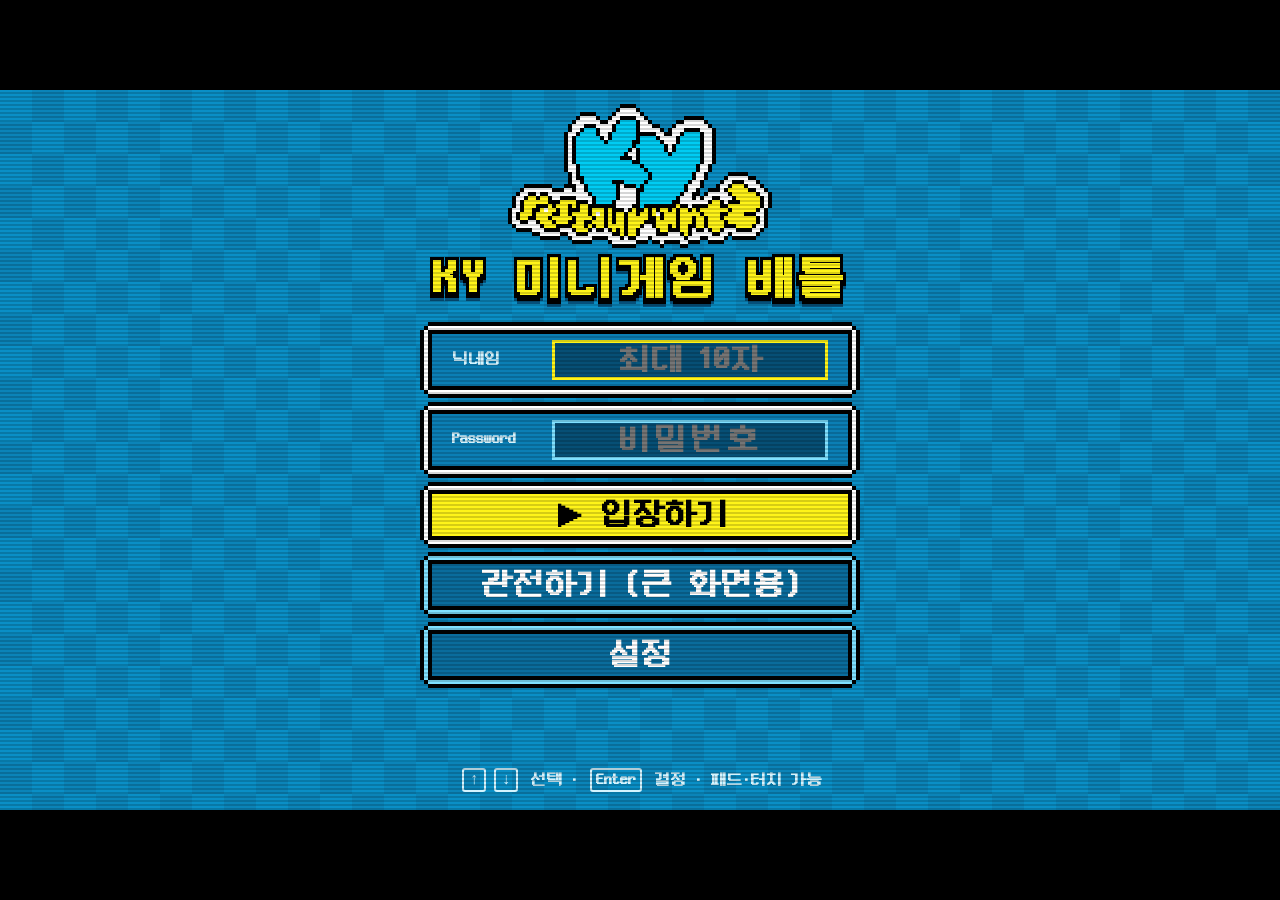
==== index.html @ 53fd16b8 "로비/주방게임 리소스 변경" ====
<!DOCTYPE html>
<html lang="ko">
<head>
<meta charset="utf-8">
<meta name="viewport" content="width=device-width, initial-scale=1, viewport-fit=cover, user-scalable=no">
<title>KY 미니게임 배틀</title>
<style>/* 픽셀 폰트 (내장): Neo둥근모 v1.601 (NeoDunggeunmo · 둥근모꼴을 잇는 폰트) — SIL Open Font License 1.1 · 원본 · 라이선스 core/fonts/
   한글 16x16 · 영문 8x16 도트 → 16 · 32 · 48px 처럼 16의 배수로만 써야 도트가 1:1 */
@font-face{font-family:"NeoDunggeunmo";src:url([data-uri]) format("woff2");font-display:block}
</style>
<style>:root{
  color-scheme:dark;
  --cyan:#00ccf3; --yellow:#fff419; --white:#ffffff; --black:#000000; --navy:#0a8fc6; --dim:#d4f4ff;   /* 테마: KY 로고의 하늘색 + 노랑 (navy = 바탕 하늘색) */
  --pf:"NeoDunggeunmo",monospace; --kr:"NeoDunggeunmo",sans-serif;
  --f-panel:url([data-uri]); --f-item:url([data-uri]); --f-on:url([data-uri]); --f-warn:url([data-uri]); --f-dark:url([data-uri]);
}
html,body{margin:0;height:100%;background:#000;overflow:hidden;color:var(--white)}
body{font:700 32px/1.2 var(--kr);user-select:none;-webkit-user-select:none;-webkit-tap-highlight-color:transparent;touch-action:none}
#stage{position:absolute;left:50%;top:50%;width:1280px;height:720px;transform-origin:50% 50%;overflow:hidden;background:var(--navy)}
#stage.nofilter::after{display:none}
#stage::after{content:"";position:absolute;inset:0;pointer-events:none;background:repeating-linear-gradient(0deg,rgba(0,0,0,.16) 0 2px,transparent 2px 4px);z-index:50}
.bgck{position:absolute;inset:0;background:conic-gradient(#0b84b8 25%,transparent 0 50%,#0b84b8 0 75%,transparent 0) 0 0/64px 64px}
.fr,.fr-item,.fr-on,.fr-warn,.fr-dark{border:16px solid transparent;border-image-slice:4 fill;border-image-width:16px;border-image-repeat:stretch;image-rendering:pixelated;box-sizing:border-box;background:none}
.fr{border-image-source:var(--f-panel)}.fr-item{border-image-source:var(--f-item)}.fr-on{border-image-source:var(--f-on)}.fr-warn{border-image-source:var(--f-warn)}.fr-dark{border-image-source:var(--f-dark)}
/* 글자 테두리 = 글자 도트 1칸 (Neo둥근모는 16px 의 배수로만 쓰므로 1/16em = 정확히 1도트) */
.ol{--o:calc(1em/16);text-shadow:var(--o) 0 #000,calc(var(--o)*-1) 0 #000,0 var(--o) #000,0 calc(var(--o)*-1) #000,var(--o) var(--o) #000,calc(var(--o)*-1) var(--o) #000,var(--o) calc(var(--o)*-1) #000,calc(var(--o)*-1) calc(var(--o)*-1) #000}
.ol2{--o:calc(1em/16);text-shadow:var(--o) 0 #000,calc(var(--o)*-1) 0 #000,0 var(--o) #000,0 calc(var(--o)*-1) #000}
@keyframes blink{50%{opacity:0}}
.scr{position:absolute;inset:0;display:none}.scr.on{display:block}
.center{position:absolute;left:50%;transform:translateX(-50%)}
#logo{position:absolute;left:50%;top:26px;width:330px;height:180px;margin-left:-165px;image-rendering:pixelated}
h1.title{position:absolute;top:168px;left:0;right:0;text-align:center;margin:0;font-size:32px;color:var(--yellow)}
h1.title small{display:block;font:16px var(--pf);color:var(--dim);margin-top:10px}
/* 메인 타이틀: Neo둥근모 3배(48px) · 테두리 = 글자 도트 1칸(3px) 검정 + 아래 진한 그림자 → 글씨와 틀이 뭉치지 않게 */
#scr-main h1.title{top:164px;font-size:48px;line-height:1;letter-spacing:3px;
  text-shadow:3px 0 #000,-3px 0 #000,0 3px #000,0 -3px #000,3px 3px #000,-3px 3px #000,3px -3px #000,-3px -3px #000,0 6px #000,3px 6px #000,-3px 6px #000,0 9px #06507a,3px 9px #06507a,-3px 9px #06507a}
/* 2 VS 2: Press Start 2P 설계 크기(8px)의 정수배 16px · 테두리 2px(=글자 도트 1칸) → 도트가 깨지지 않음 */
#scr-main h1.title small{font:16px/1 var(--pf);letter-spacing:0;color:#fff;margin-top:14px;
  text-shadow:2px 0 #000,-2px 0 #000,0 2px #000,0 -2px #000,2px 2px #000,-2px 2px #000,2px -2px #000,-2px -2px #000}
.menu{position:absolute;top:258px;left:50%;width:440px;margin-left:-220px;display:flex;flex-direction:column;gap:8px}
body.touch .hint{display:none}
.btn[hidden],.slot[hidden]{display:none!important}
.btn{display:block;width:100%;font:700 32px var(--kr);color:#fff;padding:2px 14px;cursor:pointer;text-align:center}
.btn.sel{border-image-source:var(--f-on);color:#000}
.btn.sel::before{content:"▶ "}
.row{display:flex;gap:10px}.row>.btn{flex:1}
.field{display:flex;align-items:center;gap:12px;padding:6px 16px}
.field label{font-size:32px;color:var(--dim);white-space:nowrap}
.field input{flex:1;min-width:0;font:700 32px var(--kr);color:#fff;background:#064f75;border:3px solid #7fe0ff;padding:6px 10px;outline:none;text-align:center}
.field input:focus{border-color:var(--yellow)}
.field input.code{font:32px var(--pf);letter-spacing:12px;text-transform:uppercase}
.hint{position:absolute;bottom:18px;left:0;right:0;text-align:center;font-size:16px;color:var(--dim)}
.kk{display:inline-flex;align-items:center;justify-content:center;min-width:1.5em;height:1.5em;padding:0 .25em;border:2px solid currentColor;border-radius:3px;font-size:16px;line-height:1;margin:0 4px;vertical-align:middle;box-sizing:border-box}
#toast{position:absolute;left:50%;top:36px;transform:translateX(-50%);z-index:60;padding:10px 24px;font-size:32px;display:none}
#scr-game.on~#netst,body.ingame #netst{display:none}
#netst{position:absolute;right:18px;top:14px;font:16px var(--pf);color:var(--dim);z-index:5}
/* 로비 */
.code-big{position:absolute;top:28px;left:0;right:0;text-align:center}
.code-big b{display:block;font:64px var(--pf);color:var(--yellow);letter-spacing:14px;margin-top:10px}
.code-big span{font-size:32px;color:var(--dim)}
.teams{position:absolute;top:170px;left:70px;right:70px;display:flex;gap:40px}
.team{flex:1;padding:18px 22px}
.team h3{margin:0 0 12px;font-size:32px;text-align:center}
.team.t0 h3{color:var(--cyan)}.team.t1 h3{color:var(--yellow)}
.team .role{font-size:16px;color:var(--dim);text-align:center;margin:-6px 0 12px}
.slot{display:flex;align-items:center;gap:10px;height:64px;padding:0 14px;margin-bottom:10px;font-size:32px}
.slot .sw{width:14px;height:14px;border:3px solid #000}
.slot .nm{flex:1;overflow:hidden;text-overflow:ellipsis;white-space:nowrap}
.slot .st{font-size:16px}.slot .st.ok{color:#58d838}.slot .st.wait{color:var(--dim)}
.slot.me{border-image-source:var(--f-on);color:#000}.slot.me .st.wait{color:#5a4a00}
.slot.empty{color:var(--dim);font-size:32px}
.lob-btns{position:absolute;bottom:64px;left:50%;width:900px;margin-left:-450px}
.specs{position:absolute;top:140px;left:0;right:0;text-align:center;font-size:16px;color:var(--dim)}
/* 게임: 게임 화면 960x540 (도트 480x270의 2배 → 4K 6배) + 개인 점수표 */
#gHead{position:absolute;left:12px;right:12px;top:30px;height:44px;display:flex;align-items:center;justify-content:space-between}
#gTitle{font-size:32px;color:var(--yellow)}#gRoom{font:16px var(--pf);color:var(--dim)}
/* 관전 시점 바꾸기 (관전자만) */
#gSpec{position:absolute;left:50%;transform:translateX(-50%);display:flex;align-items:center;gap:10px;font-size:32px;z-index:8}
#gSpec[hidden]{display:none}
#gSpec .sd{display:flex;align-items:center;justify-content:center;width:44px;height:40px;background:#fff;color:#000;border:3px solid #000;cursor:pointer;font-size:32px;box-sizing:border-box}
#gSpec .sd:active{background:var(--yellow)}
#gSpecN{min-width:240px;text-align:center;white-space:nowrap}
#gc{position:absolute;left:12px;top:90px;width:960px;height:540px;image-rendering:pixelated;background:#000;outline:4px solid #000}
#board{position:absolute;left:984px;top:82px;width:284px;height:556px;padding:10px 12px}
#bdTime{font:32px var(--pf);color:#fff;text-align:center;padding:4px 0 10px}
.bd-sc{display:flex;gap:8px}
.bd-t{flex:1 1 0;min-width:0;text-align:center;background:#064f75;border:3px solid #000;padding:6px 4px;font-size:16px}
.bd-t span{display:block;overflow:hidden;text-overflow:ellipsis;white-space:nowrap}
.bd-t b{display:block;font:32px var(--pf);margin-top:6px;overflow:hidden;white-space:nowrap}
.bd-cap{font-size:16px;color:var(--dim);text-align:center;margin:14px 0 8px;border-top:2px solid #7fe0ff;padding-top:8px}
#bdRows{position:relative;height:248px}
.bd-row{position:absolute;left:0;right:0;top:0;height:56px;display:flex;align-items:center;gap:8px;padding:0 10px;background:#085a84;border:3px solid #000;transition:transform .35s cubic-bezier(.2,.8,.3,1.2);box-sizing:border-box}
.bd-row .rk{font:16px var(--pf);width:22px;color:var(--dim)}.bd-row.top .rk{color:var(--yellow)}
.bd-row .sw{width:10px;height:10px;border:2px solid #000}
.bd-row .nm{flex:1;min-width:0;font-size:32px;overflow:hidden;text-overflow:ellipsis;white-space:nowrap}
.bd-row .tg{font-size:16px;color:var(--dim);position:absolute;left:58px;bottom:3px}
.bd-row .pt{font:16px var(--pf);color:#fff;flex:0 1 auto;min-width:0;max-width:96px;overflow:hidden;white-space:nowrap;text-align:right}
.bd-row.me{background:var(--yellow);color:#000}.bd-row.me .pt,.bd-row.me .rk,.bd-row.me .tg{color:#000}
.bd-row.bump .pt{animation:bump .25s}
@keyframes bump{40%{transform:scale(1.35);color:var(--yellow)}}
#gHint{position:absolute;left:12px;width:960px;top:646px;text-align:center;font-size:32px;color:#fff}
#pad{position:absolute;left:28px;bottom:100px;width:240px;height:240px;display:none;z-index:6;opacity:.55}
#pad div{position:absolute;width:80px;height:80px;background:#fff;border:4px solid #000;border-radius:14px;display:flex;align-items:center;justify-content:center;color:#000;font-size:32px}
#pad .u{left:80px;top:0}#pad .d{left:80px;top:160px}#pad .l{left:0;top:80px}#pad .r{left:160px;top:80px}
#pad div.on,#abtn.on{background:var(--yellow)}
#abtn{position:absolute;right:300px;bottom:110px;width:150px;height:150px;border-radius:50%;background:#fff;border:5px solid #000;display:none;align-items:center;justify-content:center;font:48px var(--pf);color:#000;opacity:.7;z-index:6}
body.touch.needDir #scr-game.on #pad{display:block}
body.touch.needA #scr-game.on #abtn{display:flex}
/* 결과·랭킹 */
.panel{position:absolute;left:50%;top:50%;transform:translate(-50%,-50%);min-width:720px;padding:22px 34px;text-align:center}
.panel h2{margin:0 0 14px;font-size:32px;color:var(--yellow)}
.res{display:flex;gap:24px;justify-content:center;margin:10px 0 16px}
.res .tb{width:300px;padding:12px}
.res .tb .sc{font:32px var(--pf);margin:12px 0}
.res .tb.t0 .sc{color:var(--cyan)}.res .tb.t1 .sc{color:var(--yellow)}
.res .tb .nm{font-size:32px;color:var(--dim)}
.res .tb .rd{font-size:16px;color:var(--dim);margin-top:6px}
#resPs{display:flex;gap:10px;justify-content:center;flex-wrap:wrap;margin:0 0 14px;font-size:32px}
#resPs span{padding:4px 10px;background:#085a84;border:2px solid #000}#resPs span.mvp{background:var(--yellow);color:#000}
#resPs i{display:inline-block;width:10px;height:10px;border:2px solid #000;margin-right:6px}
.res .tb.win{border-image-source:var(--f-on);color:#000}.res .tb.win .sc,.res .tb.win div:first-child{color:#000!important;text-shadow:none}.res .tb.win .nm,.res .tb.win .rd{color:#3a3000}
table.rk{border-collapse:collapse;margin:0 auto;font-size:32px;min-width:620px}
table.rk th{font-size:16px;color:var(--dim);padding:4px 10px;border-bottom:2px solid #7fe0ff}
table.rk td{padding:4px 10px;text-align:center}table.rk td.n{text-align:left;max-width:360px;overflow:hidden;text-overflow:ellipsis;white-space:nowrap}
table.rk td.s{color:var(--yellow);font-family:var(--pf);font-size:16px}
table.rk tr.hi td{background:var(--yellow);color:#000}
.small{font-size:16px;color:var(--dim)}
#rot{display:none;position:fixed;inset:0;z-index:99;background:#0a8fc6;color:#fff;font:32px var(--kr);align-items:center;justify-content:center;text-align:center;line-height:1.6}
@media (orientation:portrait){body.touch #rot{display:flex}}

/* v3: 대기방 · 게임 카드 · 랭킹 탭 · 설정 */
.rm-head{position:absolute;top:22px;left:0;right:0;display:flex;align-items:baseline;justify-content:center;gap:18px}
.rm-head .ol{font-size:32px;color:#fff}.rm-head b{font:48px var(--pf);color:var(--yellow);letter-spacing:10px;text-shadow:3px 3px #000}
.teams{top:96px;left:40px;right:40px;gap:24px}
.team{padding:12px 18px}.team h3{margin:0 0 10px;font-size:32px}
.slot{height:56px;margin-bottom:8px;font-size:32px}
.gcard{position:absolute;left:40px;right:40px;top:330px;height:150px;display:flex;gap:22px;align-items:center;padding:12px 22px}
.gcard .gi{font:32px var(--pf);color:var(--yellow);min-width:110px;text-align:center;flex:none}
.gcard .gt{font-size:32px;color:#fff}.gcard .gd{font-size:16px;color:var(--dim);line-height:1.5;margin-top:6px}
.gcard .gn{font-size:16px;color:var(--yellow);margin-left:auto;text-align:right;line-height:1.6}
.members{position:absolute;left:40px;right:40px;top:492px;font-size:16px;color:var(--dim);text-align:center}
.lob-btns{bottom:60px;width:1100px;margin-left:-550px}
.lob-btns .btn{font-size:32px}
.rk-tabs{display:flex;justify-content:center;align-items:center;gap:14px;margin:-4px 0 8px;font-size:32px;color:var(--yellow)}
#scr-settings .btn{margin-bottom:8px}
#resGame{font-size:16px}

/* 팀 이름·색 */
.thead{display:flex;align-items:center;gap:10px;margin-bottom:6px}
.team{min-width:0;flex:1 1 0}
.tname{flex:1;min-width:0;width:0;font:700 32px var(--kr);background:#064f75;border:3px solid #7fe0ff;padding:2px 10px;outline:none;text-align:center}
.tname:focus{border-color:var(--yellow)}.tname:disabled{background:transparent;border-color:transparent}
.tcb{width:auto!important;flex:none;font-size:16px!important;padding:0 10px!important}
.chips{display:flex;gap:6px;justify-content:center;margin-bottom:8px}
.chips i{width:22px;height:22px;border:3px solid #000;cursor:pointer;box-sizing:border-box}
.chips i.on{outline:3px solid #fff;outline-offset:1px}.chips i.x{opacity:.25;cursor:not-allowed}
.chips.ro i{cursor:default}.chips.ro i:not(.on){display:none}
.teams{top:88px}.slot{height:50px;margin-bottom:6px}
.gcard{top:352px;height:128px}.members{top:488px}

/* 입력칸에 포커스가 가도 무대가 밀리지 않게 */
#stage{overflow:clip}
html,body{position:fixed;inset:0;width:100%;height:100%;overflow:hidden}

/* 연결 끊김 · AI 대행 */
.bd-row.ai .nm{opacity:.6}.bd-row.ai .tg{color:#ff8a8a}

/* 캐릭터 고르기 */
#charList{position:absolute;top:170px;left:40px;right:40px;display:flex;gap:16px;justify-content:center}
.ch{width:218px;height:330px;display:flex;flex-direction:column;align-items:center;justify-content:flex-end;gap:10px;padding-bottom:18px;cursor:pointer}
.ch .chimg{height:190px;display:flex;align-items:flex-end}.ch img{image-rendering:pixelated}
.ch b{font-size:32px}.ch small{font-size:16px;color:var(--dim)}.ch.on b{color:#000;text-shadow:none}.ch.on small{color:#5a4a00}
.chn{font-size:16px;color:var(--dim)}.slot.me .chn{color:#5a4a00}
/* 게임 설명 창 (대기방) · 게임 시작 전 설명창 */
#how{position:absolute;inset:0;background:rgba(0,10,30,.7);z-index:20}
.how-in{position:absolute;left:30px;right:30px;top:70px;bottom:70px;display:flex;flex-direction:column;padding:18px 22px}
.how-top{display:flex;gap:26px;flex:1;min-height:0}
.how-l{flex:none;width:640px}#howCv{width:640px;height:360px;image-rendering:pixelated;display:block;outline:3px solid #000;margin:0 auto}
.how-r{flex:1;min-width:0;font-size:32px;line-height:1.5;overflow:hidden}
.how-r h3,#introBody h3{margin:0 0 10px;font-size:32px;color:var(--yellow)}
.how-r ol,#introBody ol{margin:0 0 10px;padding-left:24px}.how-r p,#introBody p{margin:6px 0;font-size:16px}
.hw-c b,.hw-s b,.hw-t b{color:var(--yellow);margin-right:6px}
.how-x{flex:none;display:flex;justify-content:flex-end;align-items:center;gap:10px;margin-top:10px}
/* 게임 설명 창 버튼 (마우스 · 터치): 이전 · 다음 · 닫기 */
.how-x .keys{margin-right:auto}
.hbtn{display:inline-flex;align-items:center;justify-content:center;min-width:120px;height:44px;padding:0 14px;background:#fff;color:#000;border:3px solid #000;font-size:32px;cursor:pointer;box-sizing:border-box}
.hbtn:active{background:var(--yellow)}.hbtn.x{background:var(--yellow)}
.intro-m .hf{display:inline-block;padding:0 10px;cursor:pointer}
body.touch .how-x .keys{display:none}
.tonly{display:none}body.touch .tonly{display:inline}

#intro{position:absolute;left:12px;top:90px;width:960px;height:540px;background:rgba(0,10,30,.72);z-index:7;display:flex;align-items:center;justify-content:center}
#intro[hidden]{display:none}
.intro-in{width:820px;padding:22px 30px;font-size:32px;line-height:1.6}
.intro-f{margin-top:14px;text-align:center;font-size:32px;color:var(--dim)}.intro-f b{font:32px var(--pf);color:var(--yellow);margin-right:4px}

/* 설명 칸: 조작 · 기믹 · 승리조건 */
.hw{margin:0 0 12px}.hw>b{display:inline-block;background:var(--yellow);color:#000;font-size:16px;padding:1px 10px;margin-bottom:6px}
.hw ul{margin:0;padding-left:22px}.hw li{margin:2px 0}.hw p{margin:0;font-size:32px}
#introBody .hw p,#introBody .hw li{font-size:32px}

.intro-m{font-size:32px;color:var(--yellow);margin:-4px 0 8px;text-align:center}
.res .tb .rd{line-height:1.7}

/* 메인: 닉네임 · Password · 입장 · 관전 · 설정 */
#scr-main h1.title{top:166px}
#scr-main .menu{top:236px;gap:6px}
#scr-main .field{padding:4px 16px}#scr-main .field label{min-width:92px;text-align:left}
#scr-main .field input{font-size:32px;padding:4px 10px}
#scr-main .btn{padding:0 14px;font-size:32px}
#passIn{letter-spacing:4px}

/* 대기방 (개인전): 화면을 크게 4칸 · 칸마다 위에서부터 닉네임 / 캐릭터 / READY */
.lb-info{position:absolute;top:66px;left:0;right:0;text-align:center;font-size:16px;color:var(--dim)}.lb-info b{color:var(--yellow)}
.pslots{position:absolute;top:96px;left:24px;right:24px;bottom:130px;display:flex;gap:14px}
.pslot{flex:1 1 0;min-width:0;display:flex;flex-direction:column;align-items:center;padding:12px 10px}
.pslot .pn{display:flex;align-items:center;gap:8px;width:100%;justify-content:center;min-width:0}
.pslot .pp{flex:none;font:16px var(--pf);color:#000;padding:5px 6px;border:3px solid #000}
.pslot .pn b{font-size:32px;min-width:0;overflow:hidden;text-overflow:ellipsis;white-space:nowrap}
.pslot .pn small{flex:none;font-size:16px;background:var(--yellow);color:#000;padding:1px 6px;border:2px solid #000}
.pslot .pc{flex:1;display:flex;flex-direction:column;align-items:center;justify-content:flex-end;min-height:0;padding-bottom:6px}
.pslot .pc .arw{width:60px;height:60px;margin-bottom:20px;animation:arwBob .8s steps(1) infinite}   /* 내 캐릭터 위 화살표 (30x30 도트 2배) */
@keyframes arwBob{50%{transform:translateY(6px)}}
.pslot .pc img{image-rendering:pixelated;max-width:100%}
.pslot .pc .q{font:64px var(--pf);color:#7fe0ff;margin-bottom:40px}
.pslot .pcn{font-size:16px;color:var(--dim);margin-bottom:10px}
.pslot.empty{opacity:.55}
.pslot.me{border-image-source:var(--f-on)}.pslot.me .pcn{color:#000}.pslot.me .pn b{color:#000;text-shadow:none}
.pslot .rdy{width:92%;font:32px var(--pf);padding:8px 0}
.pslot .rdy.on{color:#000;background:#58d838}
.pslot .rst{width:92%;height:52px;display:flex;align-items:center;justify-content:center;font:16px var(--pf);color:var(--dim);background:rgba(0,40,70,.35);border:3px solid rgba(0,0,0,.35);box-sizing:border-box}
.pslot .rst.on{color:#000;background:#58d838;border-color:#000}
.pslot.rd{box-shadow:inset 0 -6px 0 #58d838}
#scr-lobby .lob-btns{bottom:58px;width:840px;margin-left:-420px}
#lbCd{position:absolute;left:50%;top:50%;transform:translate(-50%,-50%);z-index:15;font:160px var(--pf);color:var(--yellow);pointer-events:none}
#lbCd[hidden]{display:none}

/* 최종 결과 (개인 순위) */
#scr-result .panel{min-width:980px;padding:18px 30px}
#resBox{display:flex;flex-direction:column;gap:8px;margin:8px 0 14px}
.rrow{display:flex;align-items:center;gap:12px;padding:6px 14px;background:#085a84;border:3px solid #000;text-align:left;font-size:32px;height:74px;box-sizing:border-box}
.rrow.win{background:var(--yellow);color:#000}
.rrow .rk{font:32px var(--pf);width:34px}
.rrow .sw{width:14px;height:14px;border:3px solid #000;flex:none}
.rrow .ci{width:100px;display:flex;justify-content:center;align-items:flex-end;height:66px;overflow:hidden}.rrow .ci img{image-rendering:pixelated}
.rrow .nm{width:170px;font-size:32px;overflow:hidden;text-overflow:ellipsis;white-space:nowrap;text-shadow:2px 0 #000,-2px 0 #000,0 2px #000,0 -2px #000}
.rrow .gs{flex:1;font-size:16px;color:var(--dim)}.rrow .gs b{color:#fff}
.rrow.win .gs,.rrow.win .gs b{color:#3a3000}
.rrow .pt{font:32px var(--pf);color:var(--yellow)}.rrow.win .pt{color:#000}

/* 도트 글자 이미지 (대기방 빈 자리 ? · 시작 카운트다운): 정수배 확대 · 번짐 없음 */
.pxg{image-rendering:pixelated;image-rendering:crisp-edges;display:block}
.pslot .pc .q{margin-bottom:34px}
#lbCd{font:0/0 a;z-index:55}   /* 화면 필터(줄무늬) 위에 올려서 눌려 보이지 않게 */
/* 점수표 한 줄: 왼쪽 순위 · 색 / 오른쪽 위 = 이름(24) · 아래 = 태그(12) + 점수 → 글씨를 키워도 이름이 잘리지 않음 */
.bd-row{display:grid;grid-template-columns:24px 12px 1fr auto;grid-template-rows:28px 18px;column-gap:6px;row-gap:0;align-content:center;padding:0 10px}
.bd-row .rk{grid-row:1/3;grid-column:1}.bd-row .sw{grid-row:1/3;grid-column:2}
.bd-row .nm{grid-row:1;grid-column:3/5;line-height:28px}
.bd-row .tg{position:static;grid-row:2;grid-column:3;line-height:18px;overflow:hidden;white-space:nowrap}
.bd-row .pt{grid-row:2;grid-column:4;max-width:none;line-height:18px}
/* 대기방 빈 자리 ? : 화면 필터(줄무늬) 위로 */
.pslot .pc .q .pxg{position:relative;z-index:51}
/* 빈 자리 칸: 반투명(opacity) 대신 글자 색만 흐리게 → 안의 ? 가 화면 필터 위로 올라올 수 있음 */
.pslot.empty{opacity:1}.pslot.empty .pn b,.pslot.empty .pcn{color:#7fb8d0}.pslot.empty .pp{filter:saturate(.5)}
/* 게임 설명창은 대기방 ? · 화면 필터보다 위 · 본문은 12px(갈무리11 1배)로 한 화면에 */
#how{z-index:53}
.how-r .hw li,.how-r .hw p{font-size:16px;line-height:1.7}.how-r .hw>b{font-size:16px}
.intro-m{font-size:16px}
/* Neo둥근모 크기 정리: 32px 이 넘치는 곳은 16px (1배) */
#introBody .hw p,#introBody .hw li{font-size:16px;line-height:1.75}.intro-in{font-size:16px}
.bd-row .nm{font-size:16px}
#resPs{font-size:16px}
/* 메인 메뉴: Neo둥근모 32px 에 맞춰 간격 정리 */
#scr-main .menu{top:232px;gap:4px}
#scr-main .field{padding:2px 16px}#scr-main .field label{font-size:16px;min-width:88px}
#scr-main .field input{padding:0 10px;height:40px;box-sizing:border-box}
#scr-main .btn{padding:0 14px;line-height:34px}
</style>
</head>
<body>
<div id="stage">
  <div class="bgck"></div>
  <div id="netst"></div>
  <!-- 메인 -->
  <section class="scr" id="scr-main">
    <img id="logoImg" alt="KY Restaurant" style="position:absolute;left:50%;top:14px;width:264px;height:144px;margin-left:-132px;image-rendering:pixelated">
    <h1 class="title ol">KY 미니게임 배틀</h1>
    <div class="menu">
      <div class="field fr"><label>닉네임</label><input id="nameIn" maxlength="10" placeholder="최대 10자" autofocus></div>
      <div class="field fr"><label>Password</label><input id="passIn" type="password" maxlength="12" placeholder="비밀번호" autocomplete="off" autocapitalize="characters"></div>
      <div class="btn fr-item" data-act="enter">입장하기</div>
      <div class="btn fr-item" data-act="watch">관전하기 (큰 화면용)</div>
      <div class="btn fr-item" data-act="settings">설정</div>
    </div>
    <div class="hint"><span class="kk">↑</span><span class="kk">↓</span> 선택 · <span class="kk">Enter</span> 결정 · 패드·터치 가능</div>
  </section>
  <!-- 대기방 -->
  <section class="scr" id="scr-lobby">
    <div class="rm-head"><span class="ol">LOBBY</span></div>
    <div class="lb-info" id="lbInfo"></div>
    <div class="pslots"><div class="pslot fr" id="slot0"></div><div class="pslot fr" id="slot1"></div><div class="pslot fr" id="slot2"></div><div class="pslot fr" id="slot3"></div></div>
    <div class="lob-btns row">
      <div class="btn fr-item" id="bHow" data-act="how">게임 설명</div>
      <div class="btn fr-item" data-act="settings">설정</div>
      <div class="btn fr-item" data-act="leave">나가기</div>
    </div>
    <div id="lbCd" class="ol" hidden></div>
    <div class="hint" id="lbHint"><span class="kk">←</span><span class="kk">→</span><span class="kk">↑</span><span class="kk">↓</span> 버튼 이동 · <span class="kk">Enter</span> 결정</div>
    <div id="how" hidden><div class="how-in fr"><div class="how-top"><div class="how-l"><canvas id="howCv"></canvas></div><div class="how-r" id="howBody"></div></div>
      <div class="how-x small"><span class="keys"><span class="kk">←</span><span class="kk">→</span> 넘기기 · <span class="kk">Enter</span><span class="kk">Esc</span> 닫기</span><b class="hbtn" data-hf="-1">◀ 이전</b><b class="hbtn" data-hf="1">다음 ▶</b><b class="hbtn x" data-hx="1">닫기 ✕</b></div></div></div>
  </section>
  <!-- 게임: 게임 화면 + 개인 점수표 -->
  <section class="scr" id="scr-game">
    <div id="gHead"><b id="gTitle" class="ol"></b><span id="gSpec" hidden><b class="sd" data-sd="-1">◀</b><span id="gSpecN" class="ol2"></span><b class="sd" data-sd="1">▶</b></span><span id="gRoom"></span></div>
    <canvas id="gc"></canvas>
    <aside id="board" class="fr">
      <div id="bdTime">0:00</div>
      <div class="bd-cap">개인 순위 · 실시간</div>
      <div id="bdRows"></div>
    </aside>
    <div id="gHint"></div>
    <div id="pad"><div class="u" data-d="1">▲</div><div class="r" data-d="2">▶</div><div class="d" data-d="3">▼</div><div class="l" data-d="4">◀</div></div>
    <div id="abtn">A</div>
  </section>
  <!-- 결과 -->
  <section class="scr" id="scr-result">
    <div class="panel fr">
      <h2 class="ol" id="resTitle">결과</h2>
      <div class="small" id="resGame" style="margin:-6px 0 10px"></div>
      <div class="res" id="resBox"></div>
      <div id="resPs"></div>
      <div class="small" id="resNote" style="margin:10px 0 4px"></div>
      <div class="row" style="margin-top:10px"><div class="btn fr-item" data-act="home">메인으로</div></div>
    </div>
  </section>
  <!-- 설정 (오락실 파일과 같은 구성) -->
  <section class="scr" id="scr-settings">
    <div class="panel fr" style="width:760px">
      <h2 class="ol">설정</h2>
      <div class="btn fr-item" id="setSnd" data-act="snd"></div>
      <div class="btn fr-item" id="setFlt" data-act="flt"></div>
      <div class="btn fr-item" data-act="fs">전체 화면</div>
      <div class="btn fr-item" data-act="back">닫기</div>
    </div>
    <div class="hint"><span class="kk">↑</span><span class="kk">↓</span> 선택 · <span class="kk">Enter</span> 결정 · <span class="kk">Esc</span> 닫기</div>
  </section>
  <div id="toast" class="fr-dark"></div>
</div>
<div id="rot" class="ol">📱 휴대폰을 가로로 돌려 주세요</div>
<script>/* 공용 리소스 (기존 KY 픽셀 아케이드에서 가져옴) */
const CHS={"bmon": "[data-uri]", "bmonA": "[data-uri]", "bit0": "[data-uri]", "bit1": "[data-uri]", "bit2": "[data-uri]", "rwall": "[data-uri]", "rf1": "[data-uri]", "rf2": "[data-uri]", "big_yk": {"w": 51, "h": 65, "src": "[data-uri]"}, "big_jm": {"w": 45, "h": 50, "src": "[data-uri]"}, "big_sk": {"w": 94, "h": 52, "src": "[data-uri]"}, "big_mk": {"w": 42, "h": 56, "src": "[data-uri]"}, "big_bk": {"w": 48, "h": 56, "src": "[data-uri]"}, "kc_carrot": "[data-uri]", "kc_pimento": "[data-uri]", "kc_stone": "[data-uri]", "kc_stone_hit": "[data-uri]", "ui_arrow": "[data-uri]", "kc_tomato": "[data-uri]", "tile_wall25": "[data-uri]"};
const SND={"bgm": "[base64]/SyYK33nVmRnfsbo4IBWjCCAVYwDgYDVR0PAQH/BAQDAgbAMB8GA1UdJQQYMBYGCCsGAQUFBwMEBgorBgEEAYPoXgIBMAwGA1UdEwEB/wQCMAAwHQYDVR0OBBYEFA8Vo5nYkTnpPLfa4fD9gpRPX8MLMB8GA1UdIwQYMBaAFNp74b20LIqF4BDWa5rHSvH63/[base64]/eBD9IPYE8fd2VjB5pt49yo1YuuxlV7bVeRFqIHBkJLgIwdnw/vJmO9iEW6ZkFNoiVv5MZ7/izZiYv48HNRE6KdfU+tBKJ2EBohhhgDBL3OYoJWQLgMIIC3DCCAmOgAwIBAgIUQfqlIUd2IVjaf5ss/[base64]/lS7VXkVCM02gC0ZgJW7+PCsZgLoUBUQ+nkN5o4IBCDCCAQQwFwYDVR0gBBAwDjAMBgorBgEEAYPoXgEBMA4GA1UdDwEB/wQEAwIBBjAfBgNVHSUEGDAWBggrBgEFBQcDBAYKKwYBBAGD6F4CATASBgNVHRMBAf8ECDAGAQH/[base64]/2NzAKBggqhkjOPQQDAwNnADBkAjACxtEE3NW13bwN1u/[base64]/TAOBgNVHQ8BAf8EBAMCBsAwDAYDVR0TAQH/[base64]/BAwwCgYIKwYBBQUHAwgwCgYIKoZIzj0EAwMDaAAwZQIxAM3P5uBY9S6JaitaE66hjQ5oiRxNR7tbOK2mdA6GgXfzvIPdU4CtaVhCgY2gDh5k6wIwTpL8ktchwyNAq71hpk8g30zDWyTYLn/[base64]/G9CCofRVkl4FL5qSDf/tsuj0Uh2E8K1c0Dcd1nKixZbsCcJDJyInm5ApFfuabKR5+nxTRzE35exSVE6TEijjTVuBb+GsGrM+rGISwjT/8B5ODBf/A4a8VyrSVLCqOB+zCB+DAXBgNVHSAEEDAOMAwGCisGAQQBg+heAQEwDgYDVR0PAQH/BAQDAgEGMBMGA1UdJQQMMAoGCCsGAQUFBwMIMBIGA1UdEwEB/wQIMAYBAf8CAQAwZAYIKwYBBQUHAQEEWDBWMCwGCCsGAQUFBzAChiBodHRwOi8vcGtpLmdvb2cvYzJwYS9yb290LWczLmNydDAmBggrBgEFBQcwAYYaaHR0cDovL2MycGEtb2NzcC5wa2kuZ29vZy8wHwYDVR0jBBgwFoAUnFzYiVND51rVgdsD3hl/BCoqLaowHQYDVR0OBBYEFN5Vl4xgdDsD4mq0RAZll2HK5fiOMAoGCCqGSM49BAMDA2cAMGQCMEHGBo0dSnwBldblTYF0fGBdzHBCW0oRhGP/[base64]/fFEk3FdCWtwTA3BgsqhkiG9w0BCRACLzEoMCYwJDAiBCB5CIHcPTOY8TPlTC7WqrzRdm1/xRQYtKKsn0wZlmzlbTAKBggqhkjOPQQDAgRGMEQCIEHafb+P/MMvHZpMGGcDAS5l/STJsUZOz6p1xGkLD0UuAiBequW1/3aLNiZsINO/[base64]/V8+flyCR5a1dPJTP+OCaW+uDbdG9nAQsZU5sds9AhQAyIiOX28jMEBQYpNr3dJblLCGqoAAGA8yMDI2MTEwOTE2MjE1N1qgERgPMjAyNjExMTYxNjIxNTdaMAoGCCqGSM49BAMCA0kAMEYCIQCu5FMhk8EQjW4lY5vb8Ptk/3NttCuLKGBxjZjViY1YKAIhAPd3uCsGh9jMn6fZIejgE9jxoFPDipi22FhKKPAM/xEdoIICiTCCAoUwggKBMIICBqADAgECAhMuQObe089LG/[base64]/7ZAFLWrt8JRJ0Yicb4YRNMimEn4DOdGdyiSAMhWVH3yyjgc0wgcowDgYDVR0PAQH/BAQDAgeAMBMGA1UdJQQMMAoGCCsGAQUFBwMJMAwGA1UdEwEB/wQCMAAwHQYDVR0OBBYEFIbeP8hC42hQfLTQ9uusd6OaXhU3MB8GA1UdIwQYMBaAFNp74b20LIqF4BDWa5rHSvH63/[base64]/JtQx2Oc0poC0a7UkC80fbEuET/CD6f+e7c/EMuohmyX1R/8jO5rPskgRo9QLStRAY3BhZFhGAAAAAAAAAAAAAAAAAAAAAAAAAAAAAAAAAAAAAAAAAAAAAAAAAAAAAAAAAAAAAAAAAAAAAAAAAAAAAAAAAAAAAAAAAAAAAGRwYWQyQQD2WECQuMS0Og9ehIeM8avPy2Fpq3/[base64]/[base64]/[base64]/[base64]/////////5WZklMnlYkeE6ViEPCNKwwgPFNA4IYQ6VkcEQwZGRwUYHIkAAVuaN5kyaNGjRsyZMmTRrmfzJjQaMmZkwafp/SZNUGjZkyZMmjRo0bMu+nmjRkyZMmDRo0aMmTJkwaC3WITRt1Jk0+aNmXTJo0FYbF2/R6sHweD0hCcTLm7UCIdPAwUEInDYIAIJdDDYfF0ZIWFihTRkCxWFCAlRSFap8bWkJDiIjLg2mMY5EfI4E5dEwJG1jrZtlZNTWmVCNdE6COjr5uNrpRky2R7qr1113x6Oa2Tijmpi5uiPazz+3dzggiu3BtJBm1k53OkEJt7W1C/UZtro0kEUeqfV29QdN/FaOWY3BS7XNwILXaYR/bl4bG+3lJzkxcF12shP3KdvqwgAJHJZAIAARsgRE3c0SAAiu+iQIQcDOIkQg4sCBgoAz4ISAnKO4YKKc/lx3D5DWOOXykTlNh84fyhd/Jk+Pe7o/OBitVb5AgJ8M3yhQ4gAAQAAFY0qFNCSBSpGd3RYADam2GA2gqG/+ZoBJ8AxgLEkTNg6AcINNIMs0PlMiBcKZDygYJmTsQNAdw8CAwtoAxiUECwWDBIRqRVGHgIaIAAKOM0Vy4komI9EmXKRB//uyZC+ABwqHwS5mQAJo6WgwxJQAGvE3J7m9AAGLk2JLHvAAQ+gAxidxhh65Bndak2SMFGpnOJmo/j2xRJQcxA8ktSVBSS2Wmmkk4sZYIokYk+KDD5yFUgt6zN2TuzJ1zNBnHPK6I4zI8kXyLkgtnQrdV3qoOi7JoXRd2WtZkbok2bJGB4uGKi+xuYIU07VXU7P//00lmiKmNF1///WmhMGRMC5L6aHZKLtz9OaASeG26SO6GMXZzvHujXYePLc4HY73jlLBKH3tnYh1Z5VE0uvZ3vKR1StH6UuxHU1FaVdMhCW7dGKREJd3YUCJAOir1rf4kBAk+ePlwSSKiEHzaCOqD/+ODIqQnX/wxBsilnzIFJcFQaFkiWulrbCJhQOY+SAwKJQIBEZhZiAjASDlgyYaEAkd6pkyQChN3zAQww0kARoLIHBCgcHBD+7zai002KJjsDXyWABmwZkx4IFNmTZbm0tBDGqdyQMUQPjl5QUWNsGeJjDtI/PE8T8w4rQ8zKJDDSnT4SJW5xpTKYrG4i/8mlkYwfDUByhznhpHvrPZYiNhvo3I1nOswxyHGfqMVJfT2sPqXMKCAoajFyYf/Olp4ffX45G4tS1qa7a1rLW/5hcv7y/Kvbyr6u6r8/ts67+irZSYVKAAAABSuEPboNVcc5BAjQDHAwSo3wUYb8S6pPwmYJvG/pXyHEJccESNnXiVpMs0oodxpMZ+Ka+t6/xT4+t/ed0j/wH0Xi+9PN9mXx3xtek9UtIvFyxlFKCBBe57aLNyvb/SuqCAAAAAAgEAwOD0/aP51PWCwEHGALAhwIWcBQciNlhIMDkEClRo0AIF//[base64]/O8GQUMmf8XhU0Hw4hIMChkyXNDYAAAAQEBCBWALMO114DeeBMQS04ta4RoM8doHYJBGGZqWBxFZ4dddrj8JFq6dVz5bGu2N52Hbl8QXPEqenz1z9M3lVFc3ALvQ1h3D///jdFvu/lGT270yLXp2c3unf+RQNKGkAAFFSKJl3TBFZY+pdEdvmrXCy5mBhwT+mNahlI0BYzjs/jc4BIOFoQoT4jNNdI8xcYTHQmMJjAw+FkIka4oCA+DAKYjAQoEzDyzMmJAxmJAgImBAAvSnetaEQWij8IACYACJjAVgojK6ROcpoixpmdmoVM2ZkcB6gMNQ9EbFPKJfnjSu6raNADc7ez7yXZX91YisLLqW7Z7u7lrv5f293fP/Xd///PZfn3vcdb/eqCQ44XssdZb/X4Vq++Wu1s9fll2pc3+t97QpAIsUVPHmA6lGaYz0wAAAAAYRqUS2lvX5fA1JAstiqOJUewQRDHltBFbCtANnHGOkEGCbiXOqJJjYkzQUKFoxugZGqk7kaUhyRQIZcE/EWIlVdST1JE2a//Wa/k/z37/q+/2V1AAAABJ7UGhSVTUA4QaEQBIYUgojMYGQMMAghCGQwZVO//[base64]/NAJiU3jS27t59Yo12tfXyoUl+J3F3AKohXXVuNrg7x1gMpSuVX+Hyub9Ik4WGSdthRUDdvf3wN5CpdfG+ZSOkI1jf8R91TwQtq0L2///0/+zSoAAAACpEAgZa6nGBQDAQVDIAkpFGIIiGEgzmRxCkgZgYtjJw/zeb7jZVjjEcHjBIK03DpQj9DjlGzStA40kYWyLyAQmYOGGEk5MzIB4BMALNkBaQv4sAigM3qcCNzjkICbiiEgApFlSJ9I5D8Zk1d2JXAtXiecUwl85PzslrTmX5s+ea1hT5YrorPWy4JLlzX1m03szyYdELNYzOvX5iWJ/+lE1Honcmrzt/q7LdLa9NrWyJy9afOZ391Nerkekg8aQxdqK0UD0qkEAg38XdSBxCljDmza212pamT4ECyBZ0EZF+3NJSiVxwxpUTNRZmLGy2FDgcCK0put/d9X6vs/3+hAo0qmx1VVE0qAZfqdo8EBckFAcDgSMAEsMUwVDBYMHRIEgrMGQlAIKnpdJmrADigAmNJBBCMGG4bGJBUC0XGRIsAqaAT0ZQBtUMdaDijQvcHJ5g4kFgMuMhuosGE//[base64]/z3kFObFsUOUIoWbrqAfm16InnX2xZdW/vQANAEuCBQEAcAGl+sEYRYgxhVAYmFOFCYGYR5heApmAkFYYGwgZnOPcmC6DSYLQY5giAwGE6HYeElmbJpr18cZGm4IKyxaRLaGTiB8CWDk4xQPMeAzAgwDEQgAAx/GQpYgCCXaeYcBggaZikgXKcZspIKoIpO61BHoyYMNt1daBeR1wgKMCwc/[base64]/qqAEkFWzLvjgAZMAUYAYCJgRhomEcCGDgFDAAB3MHAD0wVgMzC1BwMX5oAxDwBT3jk18qHB4wQQAzsIoU3o3JA8OOUDFNAsIlcyJC5gAKnq+qUyxjGwhYsSVmY//uyZC0Mx5R4wpPbY3BRJPhxPCamGvHnCA6810kajGHI8wmYlHlpN9HaCVNxchHdL18617B2WRFAHCHmrWoYd57cJZyUoQAI+xqiyPUalthYuOm43rWXd70s6zqVQ0pUYnRkwzYJrh1GvOER8kw9XRoTrD9ste3FlqJMetwwoSWP6xd3N7HTaZSvdfmvlirGU2mfrVawW/6fWcm3TeF1b/dNJpsd/69b7MG1y3xZMtz96XvS7k/tNvbvtDiAwNe0KFZDVK8jem3Q5APU8zKdjFCZzpibxhV5zxMAFimwpyRrwfYf12+brtI44NoE72hrFHZl1DXkBN4r6ETIaCl7NSxjW11pRZFa6/91/09mcFsNLKp0AkAzBY+wqF4GF0wYAIw0AIgAczgGA47QY3wD4wFGYwoAYkAtO9CwOBxJEsqBgDV064gCAxECiCJE7riRd/A4XWOyxInin1MzKyOr7mSCZOdbiP5UkYI8qoKA5R0PUF8up4I3mJmtrGnr21IL15H+7QrOUzDp7uJilJ8PtKWsKJCmhVln8fENuvqINcs13qxBNXHOykiBm3lS1Zcl0/2ip7wmWmnaFbFl7dY14Bw8obDrRMtc0W9PaGQRy2xjE83vjYT9ILJxm7V3RazM9Lu9LseEgADbn1Z8+fTS/VqAeh/yCdckdL2tYIbNW9vU47wRyDjgkPIVi6wtjx0SmXmEzAHeW21P7OtvVbiJ69xcVduK5mMf+n//vmc0PA4AJuSjJgtADGE6BaNBMmA0AGCQRzAAAnMEENUwok6zAvEbMEwFQwPAzTASA+NZEiDHv0N1LGOqAoOKjNyVnUVdVp0P//uyZCOMBx96QQPZM/[base64]/RNlyqcYqRyE2Dh5D6AslE9yqggv2JVxLILWikPxipxDl+FIGav5h//[base64]/QSZswQACwEoSXrXcTm9phA7FwxxPt022aw3q7VLZn78J/OOwWF0gQDIbYK3QOa+cWQuR2fxV252qvRewzeH3006nO0VWg0EuV9RoDTC8WDCgD0dW5GA4CCECTFoEza3KjDQiDfXQjoFC6NDdBoutWAVPrVhawRhhC5m8ZzLWrtfBwdutWH3up4ZeWXOLA9x40y//uyZCaJx4N6P4O6S3BEBShyNMNoHO3o/s5hjQEnFGFEF41AVLIvIZz5ewtzH6jV1zHfd9/[base64]/azG9UwmkzPQiOTI6xHlH+L3iq+4rzNyiKAMSPnkPJhMhtnSidG/V1TqdZZ+Y9/1/f+//9KIBitJJ2CQMw0wOUx4ijwDC4GAIGAocMSicsdc28SRhZqYCrJiqbAqbFIaaCj7ciB2W9sSp3QfBPUUFKV/D4wdicHw/JVjpXMRifRLymcsIBsiOk6YunmKPOVocEYSX0okmQyO+Jy9CMSSeqsaPYFfL3IUdzVtEpZuTPehup4hxJ1sDao7tdxadMHy9mbxD1aJxScql0FTlpk6amKbNMo1zVD54/2bntmzRWSdLF18FFb8pD86bSLr66nZeSpU7lM+NV5s02tRHEcwpcrAyVTGNcnOqRSlPsdOqNHTOrePn1tT6rOfdCiaA/UGepGxcYlFEV7ngM8ihmZ3Q7FzcWMjgAMOS4dRzakD8gwNaRwpCCJvHH0Naqs1miA9Ot+uugYqtJElW6OS6X1Mo3f7tPp261gWVap30ZmYA6VgWzPw0msjYfoydcSNFWVrpVuaYwSvGL8vnWjxaX1uU1eNwzaqzE7bdCVRDL//uyZBsNFbJ4QINJNlJMpThRKCN4FkXbAE2w1QkMEiFgMI3YKMGGVlpckJAJUe5CXw0krp1Im20Y8/iRJpl7VtLsJotIYGcniiUU1WnqIUD4efKGl1UpOTcy5KdSi1JtkZSbW8m8gjsWhKjrPZGCEpDnxNts+a0xaToPJPIlo0fp2VObzSiksZrNMaEcK7S2LXSgNy5Z6XFU2VHV30/8uKwpUYJCDTprqEkVCOifKR/xldldkwfFjirIuuR9ozo3hAY99qgbgokBpcQ+wqiSWEhbtJpa2ONjTEeL2pLq1NRdWJKo6cU9dU/lnPZfdl7rXoS4mq9V7YWBggDFbBX9kz7gUGNZogEVKqMmhFBBFuU2pdVf1/VX270REMPbFomkI+duJmnLNb7x2pPzHVQ9EYeT4kll+5uubEgnDkvSK3T49NEfm/NpSzki2WSTRJT0yB4TkKXJsPLPRJLv3K7oMbJJzGzMZsRG0RnzlMczfrqpyq3elLkUccuMO1nrGebSmTXzoviyBqspe+GbHzDa/Ny2M5VbXFxMHLr/mtWmuxshJRQQQTE9nJbrzGp2K78lrcRuMfZFpCCVUveq3n3yMgQcQpSYfI0Wm8jTF2NdVc45ZLy4dapOp42KfZ29TVbaa3ezNq2vADIgAPLVty3CWiEchfTp1N8uZ6RjGaISnTNP4JlSOppVanUBgYych+JJVbJCXoE8R6SI2mXPVQI1tXyUcmy1rjliJK6+oRDx/JSVbr63JQn68AWFwphtmqDWlCKXeuXkVl1zEY6N7PQnJQky812+zUlbEXN61bbNXf485FU1fn7WLN561e7aLeJiNyas//uyZEaJBSl5P7NMM+JYJXggBGVCVD3g/Awwz4j9DWGkEIy46vmL9R4P5RUvSdp/5LxbbUl7Txymu14Hugc7QpR7178zKY9aVyOxlu5gYx2R+1HKzkML1aUxrOjU7DUva6oV8jDXMf1yYDd3Ug0KW/1a+bwaFe7vaYbHd7+Trn1Mf+GhQi3XWo3abnZf6rgrr1O+txesD2cpVuSw1DtJORJjZ0CnG0CJ0kZdChKjYL/JQMn6Sp0W1a2NpS77CCmhWuOOodm5x1s3XV+9OSPzD+H+JB3Fjx+4bLnwsiTNuyykdpEackWibin1SeKoC3JSvcdtZjZ15ZBj3RRPY7bLhpO6L0VLTj0dW3ulU1I5blPVaWyGtuzj/Hs/W97Cy2y9LbzDlx+Ua2ZZzbT3D7MWeV1V0LNSgBKghVyqIqJN6eWQt++QD1JZwvqwbUMYSAziiABJoJtUbeHmJVUPY2qgw5e8p2rFlj3qYt5Q/+jsd1oRN0bevSphAAvfS2ohIaF98bEYgN0hlzDs7MrOy1ZKuW4ZDybyOSER1B6rPURuJT5KKRRsPNWvw/alOt/CmqNbAMPDxJR9w6atqVg7a6ztd6MQhoHiEggTTKZ6uRa0xLBTJxCBEFoJDEOshkHFyvcjnSoH/XTpwJiHGoYXKgKpEVBdRWw6tLKGOkqwu7aoRpBqQs68fNwnAhY6EgL8GyxiJkAIDAiAByIjSc0RzyfNU4yLfEpHM2omQ5B2Q4EZyCjZnYeHMyQSuqhD2iiWLQpq7WzLEugdvM+awwU47cs/Cvi/t7008t0DSmNz+CtNoru671oFP6KfYhwtbZ2IAs9SZNAA//uyZH6AFO95P5MMG/JYx/gVBCOeU0zBD1T8AAEOhiEigiAAQIvjRGZwXIpYYgqUWD0DcWGJGQmNsOCgjMBXEsjHJucqWpMqgQpEhhRiA1dsnlLsRyEUUuaWnOYLIQnFZiorC/rcENGP1ZXcnKsbl0YvRu5RReGJLI3cf/eFLSSuX0kvx+Ysbv47lFqzn3G2IFNFQIXBcPBE2xYhzaid1SP7J962GSTJxztCX/WNROUzJMvePrULFAgBAYBIzkruMj6yCKGvUTWJDDlXjlF6GjcLKsPtMkaExvn7uZJs0vJRRb71b9ojLlwQLl7i6ZOMRFQ7R2+xMes/5nylAgAwgQgQAAAAVWZYIwMTBNADCoU5ggh7IAwUB2Cg3DBiCAMG8Gc0BDHm6tSBIWZhggcmMYQaYGRQgYNZh+EYKEoxdNM/JT06cTtFN6G4Gg48mNQiBQHzVk1DTIODAdfXmSbiXTD0DTI8XzDEDS6ZtWE5l8eRhwCYKOeD3djdiXL6JQHAwTgoG1UzLkcBp6TFsGjFcZjDQa78PXq9i0EAmYSgDRMTBwHtIMLxMMixaMHAnMAgsMGgIMWwlx1lvHfwIy+G5O5br9MIAUTmW6BAAexRZl3dd/9f+bB407jj386enwTfJgzpI4zpAJBLMo33/5z8u/z599Ip2pYwpMJfqaFgDdWCpVEXuqch5+t/+ta//x//79jCpzuuaww7vHvxHX17/avbVXWf2r383/dfvv4/z///////////7+8f3v9f//////////9/mGX2cE4TQhBAAABrClaJBq5P9kkkW0EYw3Z9mr9qRL5sAbYWVM7GgggSABpk//uyZLuACoWFxU57oAJXRdjFzEgAF5lLMb2dgAEWEyTrktAATDeb5fK5cYScN+IuQD6aSBoo8OIlTpDv2NNkxwkRUZj7Q//zcHj//kJH/+c9X/+W35wAAAAAFyX0AAIGjRUTe1CEdsVMAUCI0xTpsGhInrBK3jgwo6ZUkmFGRok+budmZDIYDMzSoBwNDLwLudpc7MgCjmBBDMS2qZjuyCXyu7DsZm4eEIODgFoNS/ar59y/5TTlyZTCqels0NqgjWXOw2hs70u3jljSy2rnWpiqAMmjOPc9fzf/ulZLIssv7///O00SgfLKm1zPf//MYzFP7hjrPHet85L8su5c1L7OGX75V/n48u4phPsnFu2/TAAAAAABv6EmlSKQLQRMGiVTytlxcEvGACXHcP5dNEmWeTPOYg23Mj+z9aKlf/upv/Y0/b+//[base64]/jyZa6TLuzzg8XTrWna2aLZSlLXfVLbWQW7rUgiZJ31q9lmL90Jj1dDvu9LO/OrnAWEPMBed6qB+5LObkTix0yKBY9kjXoJufy1TzVNF3FFQmDTYtZbSbXOTNQwh57ILT6KhwlKus4y+oyGF/v+g99H5LR/U6wAAAbd4awSzgGhDHhkOA4L//uyZI2ERe1cyes8a/BMBNiAZY2wFbFTKa09GsErEyJZh6z4As0HOSEcAjRcYuCWVM4mAxIaJBAdFKKAhGdjOZwYiuQjiIMzklHjgPj9q5pZlBQ0QNlTDHCf6nbpTyexauwQFywYOt/d7jQ7p7WghJcQo/02xtRs+CwHTNjWe9iwo2KVCrLyxP9Z+/THu2icrELdvTT6DnelyqY3ujdu1GlBiR5aG608JwHY/vYwUdBsEisVJNMw6i1Ncytq6H/GEAQAsBTtPRTcODp1CVIS5VvYDKzKp+2amSQ3lt4h17JW9cv5lyOlCICu1NZV7aw+jS/iH7tsyUAou22XF3XwVjS/6vyP/937P//[base64]/YO76wF2xZoYeETSqA+fy/0hr3Uez8Si3s/s+fTxntfFkL/k2WIXA70iExCMXWWAUaZxOc82DCxlyQ08AQMeFiLiNOFh27u0JJgwgcBGMNUURCAhVGMmzamXylbts8W+OhZQ/al1qRSpnaeEuj1PEtqUs7lWFupRMaPHX5tdKHm2Orqx7tX+faEqD9rcTnbXfq/JghMR88hHq8MDEk//uyZLQGRaFQx1NvTjA8oyiiPYI+E7T7HS0weoDGBWR0EYgIGUrERl4ZsIYzquwwIBoGAuPFT4qQQ1QOEjgYQOGgI2VJjfp6lb1BwAASSbXLNgCMRyVjF3iAuxh3Ja9D9D0SfdV+vrNz23aZdnlo/O4qjlP4q3TxSVou2CQAsyYPYIQCIBUYKmBrMTmDxEZSBIMBQkSlgzJwCAAHMSAwtGYCBJCKTDAqNvtQ06ZAwPmAgdgQBkxwNTc6EEQBBABAQpBNAdYZ+lariGGkQpoaE08RcKelL3KOCOxGdnMVpYMhReYijEnyh7JuJVaUFcWI00M1EToDiUWsUbivzzHfbseb6vRV/iMshONS/uzSP1TFSlJ1kPMZYSWGY/CXS3lYepAzuitIo9Utc5P9vedTnUf9rcm/4c7y2u+09a1JHfNY7813vd3d07fM9mxrp3/Z/2zCt+vvvLd0VMxuSqjwfQvIkwQp0pFp7RDEEdc2vDUEQVGQlPZyyGKEsLodppKYUHBKUYBPz8F2LlTTyonKUEHAoAMM1vCTS0+cHTa2WFjR4VUlW6bWpbg+4aZHqiM4plLQYbkEdNCkwFdpfvxvSUjAkdQrKKggLMFHDP/[base64]/Ff0+tL+NjHaZu5N///[base64]/[base64]/DUZPhpl1QTPWkTtaGLjLZnX+q3ozN6bu4mFkmeJl4jAgOC4hkpigviQZEhEWAeio2QxESUqU51JqKEQVLY0UV+W5tybu2ERJTf2GtSuPsJayXuB2+Aoetxmo2OzenKTCMtxY5Q4Yx6MJTlA1wJJ8/TPNG5fVopYUwUU2R5G2PjzFHDY9PqXo+6+GWGblnUifz9lDslLS5cvbgE5hEhevaH5CIi+N1Qmq+9qEyWi8ugjiTc0SI47r4DqkNUp2//uyZOyPByF6QANsN7BQZRhRPKM+nUXm/g5pjcjjEWKoII6A4uacs0zZlMtqX1G+0h0ZceqtWQrW1dnOOn/iJKVyt3CMxjitk2Svp6r3YaFuq5Y37VXUHa3riCeL95qPdWwpscu1jq5oUCMrBljSSQ+1gRqpr1zOi2UH+qbXBMbMggTRbjE/KN07sz0aXkhERDPVrlphbt3uZ/2Vi13u7f/99SY1ct34wpggubYqnAnYQOFtAsFuozoqrhgoM62bMJAuYxU4aG/TLVSQGFgkw1rEgWfYQiFWEAWYyLKUurOP3B6tsPNcej7TtDoHAEi+zKHzig8GZQzAzsShJZxM6bCJsgcqsj9kexmOC5ssc/VG8fKLwKSsDYp/[base64]/[base64]//[base64]/5JTVoCJGjwwggY9w9t/[base64]//uwZOSNFmJ6v4NPTUBCIxhJBCM+HcHq+Cw9lMF2OWBAEQ5IhcseL0yIpQLGFpApD4moZygl2PixDBdLkbxpVYypquWHJQUKUx/EvXnKpbdXV9hhxU07rJzIHjIgLRiRtJB2+W94qlyHvPKlCkzP9608ukaLcFWQiIkWz6tM/ndELpU/mU9DFb77U8zWHFLInJ8+Zwjy+S+Ra55TpZFuSn/fvTKHvL5qbGZ5b+fQZmaL0apjVQCrKAE3T5b1PAxY0Ww/1mXzrtQibiEFOZYQiSEsigYoZdRYlDBTjOrz2MeC6nWql8tJIzsNVwPN3GkULa83RvneSLlylhSqh0kHtL4fPHlIuG2Bg1Bye7KJYbUDBOlln+qkijCCHNgEzwT9FFTtl/I5WscSPcsa2MQezVQWdd2q6yU2SkYvvkZsFRh3yC0J0t9QtCkTUFNX86/[base64]/+7Jk3okFjHnAsw8z8E1AGBAEIwAZ0eT4B6TbiaW139QxizmUjXxZRjgq4kLMJDcYCRRBgxEQYN3N2BqKCz0RCC5IhiEZ5knUPioZ8ugTITzgmclbWLYKD9u4zeRvB+3+ESQpcsqnqYnzIzVjM3UjflSMUUmNcqXCud9TSE6kxH//[base64]/7ylt2+3Yf7eVK5xnEiI+hFJKtPFkPKkquNKwVQilmSZLBEQqNilmPikhdIQhmEpik6GWYxjGNRIXWhihySHJJhU8itDpCS8qS+1dIgGNIkZKnzJEiqjXx0TSOaakWRRYsAo/+Zk0ijWfuRIz3O01HHNRxtNRxyJHJanNIzPqvKMzMsaqWFARP/VVSjNqJKqzaldQFv+qq+31S2ZqvcK2sFQ6NlrMR0jJUmVt6rkV5VxgimSrTVGjYZKSoFQIoAI8JgkmATwkwk6LckcmrUT/+7JE6o9EZHi+gSYdYIdvB+YhI5gSfdbmBJh+wj0pHADEmLnj0fMUkCoAI8joKgAkwCYFF1oKgFGq07KuWdkgUtXZI1RK6s3CSYBMJMSsjCTonZ6fP/218rZw7CVkYrZw2Enn1ZF0SvZSaKY7GKNNGiwQq4qll6inNfMVf5VzS1vRSkvijBMC4HRW8N+b5L1jw2eSJDQ9bf0yuDQZGBOIY7YE4hjih6jZ1edBIJjJLP2NXmBILDbyxzX6LOYJCIlg3BuBw8WGCg7P3/b9IYMr73w/s435wYHjkCyq9/Ts/MxEPKHBgs5OJZMcYWb9JxfZY5PXvmObe975yxzpbP48odiWfr1+dPUxY5Sk7ayzmHNu2/[base64]/C0i4XeLttbLvtsyybZ4WcLQF81TqDsTYm5aGYCGj+yEtu8z6gkYYNLQxEMgjOEChM6wE9MdIt/n/[base64]/j1CwGQWN84O9NDAr5TIZ5CZKjJjnGsuR+Kc/iZl2RpbjdGETpCTxPwvqlYCcJRgeHRDVhezjQtnLqTAyIQ6GdnWOrDfjHowxUGe5elUd52MZ5zJsx1YxnMhhzJA/GNLJypzna3lScbLBsS9wgFshnQSBSknP+fVYd+XWstW3lltbW+7jMekkuh6GgfJ/3d1PSnHePfmL8oXr2u5Ps7dvnoyrS1ZtRy/O/d9xYtgu07azPZBgR57U3/+7JkIAlVG3g/gww1wlKneCgMIo4TPeEAx7DRiUc64EAQivgv7/slY4tRqq127NWICQ6kCLudmKLzCnmXQ0YoHu7rWo0q+LPZAiealWMjh6H35yueTIeqFdP/XRK3dQyDcQLS0Ye9RWbLKjJ6GGv40w2YKzpPbxCe29ky0rhZ9IE1t+kQQSMJAAAQFS8zMs9O3+gF1JVs/YGXeZnyLdXMkZ01POZaqetooZ0yGRtfoygwbiq44+weGwvJIBgvQPBAlUWOGyUoNqvH3BUieDTHzYttuVUxaxQUmyDJrGbSxY7Jqmpd6q98rmboTjOxS0dII4PjqmPbdGy9laPXUPB2Ppy3S56/zNWaolRN1QfMRrKR5e1ylMewcfKkjVF5q7zE4XMI9jqBjpkuHfZtE8QutRX05OhE1r5u0vrSwkej0yyMZXKv3RObQrDqdzWj9zCj4q1a0edO2KRThlNXsgto31eZ/[base64]/gz/4X1oPmmxPW0Gf90aOSNb76+zrHNVgpGZJoSdtEpGACQCAFE2yIkTQWgnlESbsj/+7JkVoME53m+ASw2MlypJ+gEI55RHcDxAxh7SWqFHyQQjAlCKzEgnzM6H0swhUOwrIeIyYVohXQzidi9E6iPJsXMOc9hRMdLLe3Wa8xMrjZxUXcLrLD5IuagtW9A3R32v//veuSvOhTfATFSH82/EIABGSnoQb8aXR+kmOo440hdvO07mqola0Jyt3sSCi5VsOjOIuacS7VpT1mXBTvpuZVeLg7bUtkki0VfZl502KCnSOvGx3o63LU7U09maic/aSnUc1tRVvtzqcG3tJcfGos2SkjOAm3J2FAqdEwmNCrGcZAJupfInw5IKY0IVKJowqGIQZCN02E8rTlIqrMA9SPt056kFJcz1W0kN/0Ptxvdlw6a+fiMk6/Xccsh2t3/psxe7F2FuPlz/XPNAvpex21OpVL/avz9JV5kGyovIkSr2huWbhAYGTO/bvk9eh/f/[base64]/r92vDr2EjTFgpg4laLVslJAyYSc+dkjj1EjRJIVQbaXj+oq1Tf/KbGVDZ3+VNJBNDf/1L1FNlf/+Z402//zAk0EuZ/5UUqKL8nPblKym8OhcmKrJXb8qqSWJat+SXoESVJP+cVMVVK791bqkvX/jZDKimGhHmmGSqSU8+xRFSxxeG5jRCWOLwnnn/+7Jkj47FjHe6qMk18laAF2AEYwBUKbiuIAUkyNo0V8wQCLgqkkmo25pCsqqpPxREIiB0HRhGxawhBYHQdGCNA3BUsdOlEbD2USqyy8NqKxU4cXY3P7qp5sWkJY6dUXhclSxU6URsPjv/+5KKyqRZeHkhEQKg8DwjJG4KkQhB4HhGSG3eSpxJeE8l41nqeNKrKqqTz+KyacJ59isqmldXUVk1Ul4Fqq6e00xFvqnICJTcP/VE///+qKqfRV////VEX6oi///9ymVUO3RVT6L/VE+ZUBHI7aoi/[base64]/+7JkAA/[base64]/+7JkAA/[base64]/+7JkAA/[base64]/+7JkAA/wAABpAAAACAAADSAAAAEAAAGkAAAAIAAANIAAAARMQU1FMy4xMDCqqqqqqqqqqqqqqqqqqqqqqqqqqqqqqqqqqqqqqqqqqqqqqqqqqqqqqqqqqqqqqqqqqqqqqqqqqqqqqqqqqqqqqqqqqqqqqgBfl52uOG2BuLOmKrXZfDmUzGoZd5mq/2Lvk/[base64]/e7m5/UdfCdWkq0eMNsbkmT5gw3kotMnwwgsA/2mwH7Sa5iSYHkdpr9r2k09MAB+Rtp9kYWn2k/TSX4rELFo8srEM6fkf//5mX//ZZWUUIEC0srKOOjyysRGX5GRGl/8///zLrKYhHllZRxaPP/L/imSOllYYW5AgWEMGZgVz+CKwlgmR3Y4v5IF+GGN8AdiHgpxjv2w+CWCuBgKiArIr+q8SxFqM52Z6z0UiEMBbC2EIVCGEHQ4QwXcUu3gUb1ezvznW4LusWM4R3kO94bylIDyJl+/VisePHmsTXowVtEpSBWJh5SBR5qBHzvwIlHjyPd/tvV9494l8Zfz6xEhq+PvO5Y9JJn+IceG/jvFZrFbVV8fwImrv3+6Xxr3hv93Vk2HjxkiU183+fl/v6hx/ff+b0zH/177y/f2eUpDjn//+7Jk/[base64]/OAoICglMFAUxoMjWcrdhTQw8XDMAmNpqMxmoxGBphGBZjGCBnsaBlUN5mSvBgmAadEOmNgVGmpwmQo9nJzdHfh2Gbhcv/BkgWYY2hKYdCsZIFIY4AoZ2h6YtI2bou2atjm6UYdtq7XzBEEjDgGDAYBDDobjIwWDGkxDKgcwsJRhkvhu4DTN3fejbkSESBRK4GAUGAoYdAYw8xcBIwNDkICww/FsxzRsYAqvK61FE5XNgAAB4EjAACAgDFdyNyHgAoDmCAAmDQGmFIJoimAoC7p7Ni3+FbbDy3YYA72uW/bsPpxYcDBSp0AgQaIposZLWH9Za+/Wyr6x/Dedi7lrX5YOvUq6i1Sf1etzGWv/8f1lU/6uON7vf/DWFjX7/u/sayqY1tbv4W+c1rP+f/8/mv5///////////973+f/8y3//////////j3C9v9WFpAAEAAAP1UjGF//vQLDplbr3nliv6ZM+SwoQL1gVCzRYQGgDgACeFVit9nQImTBOBdgkA+CA7pueVGuI3GdEACKCOQ2JvTWgeNyNK6CSyCCERp/TU6kKaknSLqz3q7lwuIIIUEGMCXLrHUVujsv9a3f31MYJppvT36f//r/89MQOu3//+7Jk8QALAIZEJnOgAocsCJXMTAAb5U8tvb4AATASpAue8AB//fq/9PlIAAAAAAM+MKAA5EIl8x4mEB2cQEiQsDjoIfjHywxUADiIwMxMmFxAPGMiQKNhQVMCjJohjAShxtMCnAzahDpqZNUAo1c3wUyzJA9MRAEgAhgsJIlNxQ1agzpk4WApgYAhQtmXQgrWqZqUrf1E1uDOFrUcPfkzJFIMCkKn7Eume1K+Fjd2W9boFwAzaNY/zdulnctd7qafmDrcpsY3fz5hnqls0zey/9b13eHftXLOPYtXo8Ma/9/Gp3dXf5VMf7l2pfp7e+6p5u9rudfLClq2dcp7DWMSFSiFqCSODPrAADKVn1qWEoXypGjEH0QqGrVTIrVk0lEfJKRXB6wWRNYXjwZsbxWmW1co2u4Va1tNXP+q28HVf/9f//GXrP1PTXsLO/X/9HlSZ4qGlVwAAAAYTzTmaw04wYBQkGGgzPyKIPh2zHK81ZmNTJAAEmGDIsQsqERADhIxIDKwYtU+4ACBpMrm6O4a4KrXDCoaMHgYwUA0MKBsblsYmIYWqpezEGLtEUWBKWcUsMoiTRJWzqQTcHYRERgcoDEivZZT/O2pyigudZlFlZUummxOKx+mpmcwPuzjrOzWTCr57q/rDMyikrqEsKwmhlP1/ifXlZUFQWrIw8Wc2rY8YH5+CSyFCsvKKyptmMkg7/wqzONIZ2nN06ZdSR2Gm1kgMBZ9C8GuryH6/IhSssKDEeIdHi7XCeZggIex/vswtu1eZVg3R7svMYSQlJVRlA8JRd12f6jn9f7v+23/6Ddv/U/QgAAEAINRwAxYBUq03EH/[base64]/1WpmzXg3yQGiCOvriu9rdLm0vhbZKdySlhWZ+Dxmoty2M1BK2z6vX9dFRcAAAJN1tUu0YBxoAOtjqXHwLG/v8cE7O/v0f7+z/[base64]/uS6lG5fDsRoJVD1mBD2NRjgCjJFjS4FhwT2PMUPnkBzMYectnmExvHKVjHFfHrzZE/xHKnrsT4R1v023/mwZbmO1O26ZtfjmKv8cy756v4sAgh8oTxFF8EyN+8pd3NOF7hss7RluU46S6EcZPH61EM3ejgK5SLK69Kzmz+Jr1t/wumXhZFRLUd/s/s/pQq/f6v+skCYEmPDIAQJAMBQDRgCgNDoJJhpBzmiYD4YaQX52FmZ4LmOHplBKav/+7Jks45n31HEg7tE4kKjmLEN7CweOZEQT23pyPUOYlRnmLATjTGeHXG9oxmyWCCIxMHNEKQcqm0kRraSULAEOTSypZQFBgUXBYBMAHAQAq9ZZEm7GEApjxWQgpjg2YcAtwusSmL4LUYBeBNnh/zGeIAeMB48D/OZ6wgBlUKl/CSJKTSBmnM0TG9uMtj3fRNTu4FU3K5rUOFahbllEKXxViy6tttvCTEkkSPHtPt8hjbFzm1fBxFtp782jUvutc4k+8U3Tdt4+9XgZ1e9d6tbf9N1+v///8Y1j4v9++5rcj//Kzq5QUWZeebjuvYQAEvvmcjuBUElJyhpoqFDUWIE9tRuTzErUOfEhRJeXqeHTaJ0EZ/n5bK/zsQ1t8Kc9ihLtKfr/[base64]/tPOxcZBnfeWhYTZi0HFgKfyGI3BEGR1OZRWGWmt2f2BpY/6PKWM7DsfU1huAHeafMdtUsQlSjj/4O/G4+2J/WNJ9u9B6yVSy+62z/xOHar3zkNPt8usWe2pBEaebh52pVD8M0stiL7Oj2xL32fqOw7Dz/wzCXjhy5fpZrtbOvjjn2pe7ndq7rVLuWqnLXNXOZWcL+sO47y5e/G/hfy7nXubxsZ26+Gs8MJ3v4W0sgiAAAAAE//+7JkpAZKD3hBy9zaIjChOOwFLCYiUesCLumRwNeOYqRzDKh3pgmDwQGyibxQdsEHviE2JXVEg6sMr8XxH/hb+zpVX/S79dKTmn/20/7UGAgBt2UzGgCR3MAguEBDmUlfHoiDmM45mBogmHwLmGgZmDYmDxVGDgTGII/mBwqmFIfGKIwGM4mGGIMBEICXz4ez0QzjCS+IGTGGIghgbEOdaUDj5gAq/Ez0LEiYUY0wnQ0hdsUTgZwqJDZL5luUiU7oVjEBhmFPVisijssVVZ0/0NxG9FnIiagMERbkvldTIYCw9N1LmV2VupKco3S1aVssBlYvRo2wtHUxCsUKRpUc4VjCFgrYcnljh+w0oK2Pvcmik9j1CddTUWLqVstUH8R1zLLXnO3QWuSyocmKimbxZr5zvrP1a/0D6p4+qdZC43sTDdaMvQR89mdGe1X0h56CNbWlWZX1W8vmsMDNVjaePyQBUlEN7LlGqR5sJQJmqS2kq7dQ3T8jtlT/2+dwyNYktU2yRShabyvjexG33+xN/1bd/[base64]/+7Bkbg1I/Xm/C9pkckakGIkoxSQkaeb4L2WRyYqSYQiWoBgPhSsdKcabaXRifRQsjeabZPmkOO0TByXW4rIjY5YVmpoYqGlyBc4Pliz4E9qHzp9M4J0TBaPbKIGGYWPopUNnJut1MOAAAGqsEW1ecEEUX0MBtraSzNXKXswrnKXKXsZyGJhJwQRqCAffCo6gtJ3b0zeodSPDt/[base64]//7smQeidaRekCrjDYwWQT4QATDIhoB4wAtsNzJfhygxIGLiLsFxggBM841BaKqovgWXk8tr2OYLo6aqVPLViQnLpPj0wbTK46slk9haEm96Pdd0/aXvwWqeUpEEzpacTSXzpE4WTREFAb9C1lOk8LJizieDTFBLS+S0uG3ZIlEU0eSs2bv6T8pmpUWge5zYDJoHE3Nk2UHMRM/ZEqgNAAYVBy+634sw0NlbWWmmjmdYEeaTsliR/lbtHPQoJ7rZkKW551G//hRrBmwZBzpyAROA51xZu4MACggbobDke8dAQHHHa0XxxR64ieIyccaJLcHRz3SbKUlaTijCxZxu0N2LEuBY2zRYaJ1XvK2Yq9QQRapUNSdgF2ZYuQwK3HUQwQBMOAGeSlo1OSAg0fryeaAYGa68qe4ACW/h6KPPI5e8AOCn2uy6cmYIf1lqm09Bb/[base64]/[base64]/CyKugkDsUTKm9Yea5o8vQwAQJEAGQi5wURplRmpXisyk/N6J2qLJWcXAaigVZuRUl95Qz1h4BMzIPeT8HxIlsnQu9qEOUx7B5VS9KrwI9ZRSj0TEERHISGbTEBR6nVGprcOw/U9Z+OdVRDs8v964pLHjMQg6nVjh/DoLeizpOYHTdJp44jJemITPJzIYhqiak4dKUZ7P9rt6WTJ01Pp0T0ZGWryTC1A0R3DJs0TWZUKH475HDZAhrzjjZQjIUcfK2SsMGleK932m/2GqxlKl49JpbP1Sl5mpiwqOGzJbE7dO621By71K1Yyd7VutD3rey3dvLtpLJoC7dTz1PXM0gNtiu01zzkFVlGdeXRQxHLUC32GynA6dMsxdzLtl39zEUbjWWtE/SO931DVPhbcqpW0bhXBQIAWBWS3YsEZjHTgW+H/xzIvRqBePpvK20j9oEFgI6SjZpFxR5CFiFlp4Tui+bp41cxrOOQH+XGDJh41tgAcQi3KHlvUogoXaXF1XKHzMcpXXi6DVWBJQ+cujcebQA1FEyYw6wzDpJ2ynQBfV55nKxoanznPU6GQvSEKJFrop1SkF2rjcg0UCsevkOLECjGFF5gO0sKG//[base64]/mU/11/cZHa5bt5Im2P1+d5pO25Mvm8dlFl7b3Qu7M4zx/WN9f/77GnQprxm1p96/mN/sfW9vNQND0/2Ew+UWUCb+TNGlbsLDK3QG4qsTevM/[base64]/7smQgDGW/ej0RiTawdIxnuAzDslK9orxBhTqJLiRYRBCOeSWKFChlJE10U2SzKzSzU0OLBUyRPISVCSslRSSwIg01qryElQoUiZEshZ5RJI4GTJJSUFHkYoiRmAYlVFpUSJbPKJYcsiRw1GpbaSqqqc/+UcAiM9iVVT7lUl5IkSVV9yteqJJPJpFE4kSSqq9eWqucl3I5W4dR0gaAAAMZjCiSjRjVQEBXpMxrqtJs6olpRxJJyKNSwMSqt9MzCnAVVT+/IGXjARlsqqpbHw6s/OMxqqqSlrDVVaiVVel/wy/41VdlXZjqqxqvSP9VVS1jYUSUArxjUibXUlqqFGgqI7H/Cko2KK39gVw3dxTxYIN2BA0eWBQQJ0srBQQJ0srAwQJ/isFBR/61BI/srAwSPYRGQHsJGS7CRgQjTRUEjTRYqpXDf5KlUl4Ty1lSqS6k6VIhCIRgjQTgqWGRkoupOlREIRkovCdKlipUovC6VLDJUovC5KlhkPkCOFrFRoHQ+QL1FYhGgPD5AvVrFRoPl0E6isQjQfLoP4SrdoJpm/Kqf9FaSBI+ZGZcjIzI+ZGZcjIzLzIz+ZGfzI/zL+f/yP+R/kRl8iOfxQwao/xQwKy9ihpV/KqbfTRV9VVNu00X+qqn+00X+qq3/TR/8q//pbTi2la0E4PKNJBhgWQPKNORDjwgmYWcRSGIEzHqdy7Z9y2fVqTiyjSQYYmQPKLOIhx4QTMLONSGDCZhdTSk04es2LZs2LgulKTQPMLOIhx4QTMLOIpBhgWQPKNSRTTIW01mwz7lw9KUmhcFnEQ49AmYWUakGGBZA8o0kiPHkDypqf/7smRAi2UmdioAITACTqAVwQAjABVJyPCmPRxJwDLeFDCNiVoRbTuW05sXDlGrDoEzDyjSQYYFkDyjSSI8eQPKLqVoIXSMWAHpNPUTMAQWFjIECwskwFv/WaMhEVIGwTFRU0A2UP/zBpQsZAgWFiZgLC0ya/zNZA2AxUVNAMIiocNhEVQad6IsGzQ4WJmAcFhYyBBakwg/XvnCUn/deeV+lOvm9O/RhknlQK1bDJ/[base64]/18OBm7uieHP9EEEEEIiAYs+ufwv650QWc+uiIXhzRzQtz/SxPySmgQQX13NKaEEERM4lT9CPckSIhGjuZfBHoHF0whQyc9xcJNOEZfAgAUAAD06Tqek8fg/ryzJ/zoAAFjEgAAAUGGsDoFAQbMDh8Ai4ysPg4EmJy6PQAzucxwmGBi6ZzCpkAsGQAsYVNZn0Uml3GaPLBxB/GPbOdlFJxqUGcCGZjL5rFOmaA6ZhHaTBl1AmER4ZSEiaZhAeGJAuZ6OBqBJHJLMbsBps0pnJugdIJpxU8mplscFOa8mnsHDDSvwCkNEDMSUMMxPYcDHZNIN2lNNiJxhq3oRTMUeMWaNYEMWbC4wyQouekOWotvA8jtvUiowSx2UWo+/TMX7b//7smRhAIm5ej/TmjZQbcQ4SSXpZhu9CSkt83ABqZXi1PwxqNc8Ti9Iquj+69yCYW1x9HeXgmpSu+/8njFfOpL+aoX/nr0Qqy5/LMbp6fsom43nOWLfIxnP2KnN6xn0T6QRqrTzV8yN5AgXph8FnogjmeOg7HF9zsiEKjMfU3Pnv/[base64]/[base64]/I/BDOlqO3EpDF5R8YprH1N2pZcjFNez/f///resbcDrfkHqu+x/4fKf2wNhZEJLYUZICVwk4F+FhF2DEZPRu2QRgWWF7g+5sInu6i4G/ghQBuL9NlfqYT3WCS4lE3RVKp6qPN/Vj4EyIrL5sWH+tN5mx4E5KLC9Da76bsz3sF8f6AQkUPpgms1Rzjv//6vyFVZZ2eYREaDF28Q/KAGIg9DhVMHgPLAGmKgcmup8mMxUGXRcv/7smQRgGaOU017uzTwS4R41WHolBmZTyFOPR5BIpHiyPwiGGOBkGfpyGKBNlBWGCwvGD4tmMgvGIY4FYkGA4SpaAQJDDxBjmUzzHQkTKgOzPzwYABIqMAB3aLcsoSuFAcwEES5MFIzhF4tq4COTtVLNycr8n4zSr6HhbGQdk0S3Yfqm3ndq4vE1q/+8fwpt6/88XRIQZSV3lXkpg2/Z3e1TStgkOQNeyt2H2iGdSvy/1eba2eaJXiL/1+cEJyVeuCbnN/ckry1TE1vzVd++JsDn7kAABUuRu/TVokwN1bDuKZStyWuxFujQnsh5+mflQITJG1VUpEJTzuK3M23uJCMkWwRnD1xqsJFMCw2zSSa6//[base64]/Igj24IHv7zBTlwlqwGjqpeNCFkhra8/fOCuGYa5WJ1ffM0zxRNrNVEkE0BjzRaSz1Py1e/eM9PMhX7ZprsijGYnUx2Ds2Ajhjbmvr/xtjvyJ36nf//T//nfUoAAAHA8LrBQKBhbESCQw9AowPEgzfloxjUUyXIoxSDkxAFEEBMYjgQYNhgZQgqYfBWDQuEIHGGoULPAwHmp1P/[base64]/rYjrAAUpBR7hTLXW8GsagRWdmAbrhPU/ziTk5SPdPoTV1LIf5gAgXbBAwgqsoiGGVSE10QAKY5HaQpbM0+vBu1dn6fb/7f/39f1+6//QUANAsGM3QioCNbWgYDCeZaxyZLBQJH6YBg4gyBmpd0BITelAcaKgBMwqCSFANlDQ9w6gd4MoQFQBUCLuQRGFUlt0VULmfOcuoGATdAxoq7qcCx41AbC04E7o++UFs6sA0S0JTwWxmYmsJ1lR6dZrwEiBpJ1DzqhvZi/MFdVhKxXlIyxWWsX5dv7T6hbVMmJ9xd1V2NUrFz41r4+6y/5ie0kG08Omsa9MfOfmsn+4GsSlh6ECI0RI6UzVjbP/q+hHnmAIO4wo7aMegyQMnrcbLpSjWHyUvwGEAxDwq0U0cASz3zO1UcPNKbji0wWIa+3t/1/9mR+3fo0ftsKdfrsFaHwAAEBvRoGwMkKy5Q1FQiDQu1TmYXAiLMaBExKBDCwLMNhAhA4CTiB4IApcxYBJMx2OAlhX8JCWyYExFsAVOaxJBP4wNprsuCqEK1UVeuUQ9yWMZYrMw7qjoHWTJlcRsZdvUzF6CMU32MQwG//7smQ2BAXaU8ZLmGRQQKJ4pjHsIBeRURMuvRUA8QviqPCw0N3T/kOp9nY6X1nVUQbjY3uull6FM9etmkNaex67muzSbYzDerNa6zL98szr7Le57rD3tWgznqUbvNdmnNsb8xFxKUrLTuoWQqxUsrt/f2rIAABTGds9SB9KgqFAUqo0i06aOzB7iqRgKGK5GoQ+XiUmy9a1xe0SnRAdtof89+ro7U0t00WnAl/+R//Mr/qZ0DgKKslWVsMV2WAUMFQpMCBeNIYwMcwsMHAYCBMEgmY0OgGTAIYDgCmUs6EhcDggEiUADEUiAEJaBJLsu66S7mwpMj9NKMdJysTMCqQc7Gys7AXUUmaLijxyG44uFH2tXBqTv9PXUZqSsOr5xbcH60w96gPShHZatRYBpAciqzDhKK63A3O2O/GmLImF3UYH5IoTK0KbQyssUKoPW+r/TlLv6RWmpG4fDlBbYZRS8c4UF5EvbraSS5Q9qX2ioAABCEJIojX38dSsA8gjIJCjBpja+cjyDARo+s8lH13P6cu73Z2+UlONDfP5df2EttVPin60f+tHpq//[base64]/XfRppKYw7UD73LA0dTgjBZAhabPHdCkP7aZqCdYSeCN2x8t3p27FQf/7smRjDQaVeUEDuDTgPsLohj0lPhpt5QROJN5I14mh2HYMaObTSa0thAs85mwhpsIAyBVRGs503MC0HyKkMZYy8Ad7U3wJUdXnrTjD2d/J+4UdcWRtV/b/R8tpSlmRTvn7XI93RcNW269rxb93/TA4cDZZIskP0ITH4jOpJs16jzPYBMGCsSAqgMeayaAKrTVctapIGoCEAJvSVnLnQw/8VEYfcGgdx/G5Rl1S6T9SOGLtvOCSYHX8bFVwpajK6tBeoqSjmwEEIm+8Mx+tUT0jsMW5t24agQs25FeOwzq0ieZB4bhcMOjOZaz82aOdWh1Jnooxi5QpOPBY/1rEFYZpE/DT1FJnkCZFzGGkdbVQyKBdJFBRm7R9oYYxUSY+WO6/BjpRUnNSZpKGNx89ZaT7vf9cEP+xe84zY3UKxnl8UhBcBECgKCbWgePhIIyrnL0TgsroWSCgw3DKqVNXA5TTmusQ273c5ZZ/RZ/ct3/Ss1Zp23nkUVdKbM/9O3NKgGh8x0GDZPmByJYmNB2ChwAoZo2GeREPApubXXxZpTEJkG2uLvnIaaO1gfSUKvRmO0s23pqFF4Mlc7GHYTfGxSmzdib8xxDpDsLv27VPBCCOUZWrMWnngge9clfJZEUqZ/dLVu2qsouUNBd+hrNBsVamMs8PUI7P/No44XbCOaqbttrY0iteto9AtpdphnTc0MllTI8W3TsJCbCmWq1z2n47LIXnnC8wfmFEE6UOIF18oWcXlv2cX1cr7qE6U+uVsdYdZZ0qpll1moT5w9ja08aKaZqF9xk/furP3kKsvUT9FClac1ddZQAAArgFO1acNpGvNP/7smR9Dwdyej+DmGRwPCRIaDUiPBx55P4OYY/I6woiMFGY4FK1QhDfVwvLtttA8jG3Kc7t9m3nd7s14pFc4u94DvKRm3Pq/Xvfp0f9H/6rf9y/XW2W6ueQRdNpLgy7TwsJyIhDwLSVgFW4vqTGVkM05E/BTqDpHcfiB4nK5Sygy028VqCX80totbK4ZtQ5KcF4lC8qedyidxazzQfYh7ktp0ho7SSCOzuUQtyuxyt8GIuS7G5YPaLB1Q6GZ/[base64]/6Nv7v+5TPu/+n3Lqo///[base64]/7smSADwaheb+Db01CQaQoUQkjFBjt4vwNPSvJARBhpCCM6NS+L9BdaGM6GmP/[base64]/23LhS9jRqvu6zu5IyvdToQoB93IBOZ0GGcopTBUvbuTyTsOQAlxFY3SyBubvr+gmEvRkzN9q7YViue3KzB0dH8JU4uLawMBzBlDVVEwdRhe4Zkxl8qkpSeiENirUfzMfU5y7C8Pz8UTp9A+icyVk80kZ3EV34SWhQsNlCOokM9WBn4OoxlXEEuxMZBoQ5Ehic7O/lbe2SpvUQilrYPYGUQuE/8NHbW/MuL2hjbxdCKzMkNRLG7LAIcBbPVQ70Ru+gZ0GDMwTmS04Clp2VjcWn9ZL47X8wpOISA7TQWQgmgpaQrziLXoRY1fG/tZ7kqWnbbZFqYa/vQ6Lb9DqM8KGB1lIVZy9KIEgDTGsoUOOVDDOLm9fGAaRRsBpikxUNQSlN2Rhy8fQETaz5IuDO2xVckEJTbI2TPFU5Mawl2doZ4sWWP/[base64]/k0GCt7HVTkknmZ/nTQUiRzuRJU2zGqt+wEahWOqSqpKAgK/VU8vqqpswEBCjv1VCgIktRKqqqq/5fzjMeqqx1VXjKqqoUSpoKbk/gUFABCowYUFEqSoBMwMBI6QYdVASAsMKCiVIMTeFAYwZf/[base64]///8stl////ayWfyyWH/P/5ZbL///+1ks/lkqGRlLf7FgMHHT/7mRqyyWWWWSoZGUtllYKGBgwTo8+2GRqwUECsssBggTpqbioqLN+oWItnhIYsKdzghxjzQtDMn4sE/EPQo6DcQB1h+CwgGYEwDoEPOhCB9oMviMOc+DlBOLQUFglvr168mMiWIYNz87OgID+kEgmRYshMzyr7BoDW+7B+mEMvfDg4DTYg5CQdPmIHgMZzAAAFEyaZAEACgdOJJhBgIqzCCB5BDLZB2Qs8nUPe/D02PAa4xnJ65RDLhydg4DC9hOHJ2xAgg2PbAira3Bwu7cmAwjGIECGNGuenz0/aER4iEMh9jx2yD7u7J6gC992zlABO990Qj3UPfvckn4kmnd4f/7smTyjGWxeacQyTdSWC0VUgQDGBgV5O4nsNaB4zfeFGSOwwGAuaYI24bgYGBmiEiEBgZ+6Vw7/XJ8OLlFunxC4RZOaFo+iAAgkR/3frlwIIp/T6Bgb/8TNEL4iRCjnXf/[base64]/DVcZnjzTpZbopOiz6U9LyAVjNIW0pGZUlAzcNNDw36nVs3jSK8XRSs0saG8jRpokFVdxOw8GdENqJRGWBJxIzJSHAAUyUJ5WsKeyR4hJ0ZE+RcZEQRjsr7lYK2wXyYILfgpywUVAOD6mmLwLRlMmgdpd3pSZLUbKgq/Zq0zTIxaQwiYWQko+Yam2FU41dSjqY4ghxQ1LtBqVSTKucXxxSFdi0x5zGZBxQLZ3QPKRSGSgVh4jmpryDphDLkkYyCRMnVEZKmStI1WVzRxqUaLL2fMCPSLZSAB4kt2RXO4jYjWVrY4K//7sGT2CVk+ebxLemTisE83sD0mwlrF5vYH5ZEJihFgVFGY+SWRUrDsXVsOzMZ0vOW4ZguSPdBgGheOeznLNu3e7N3pXFrcMtDXnxiZlh46UPpKrEYPcXC0hxInHTdttNqJc1MZkwONTvzuWpTqlC10S3Ep/0OLCUzRQSEpJP2phfaLhXaqsUHgxSrH16jkrBpqhgx81H1WbFU/12JRCYMOxtls/NLr3dopO24VJq+rql5eiWnXcfsH503p8zZc7dK8XEeJEalWiMyP0CxpG624p92ohwK9QmFcZjK6J515WXHEi9cDgkvIU8DXpP5IpE2hqp05DO4ldAJrRivEFlEwVNy0/sJfdhvj8ujnPY8cvV3i2GPWwSmMFMGwzEruCF0z9IpUdYzIRTzi3Nny8kx6ue1+WfqKzWuwA2f/91/4Wj+/lvX+rmC6CQAMR649KkBYIMK2catp9Ee6gh8ihmtNBeRododN7gmxAZt3xfSmjbYoUKI9kVQsbptIENCLLgoGWx5UELpm+ukYtO0HNmpuGoNSE11JSUUIeDXIkKSNiQhdiHJWbqEbsLm6KXKOIOnX9b6vo0WcVier3Iq8smmwxIgszkNcwTHgaYJ8UpdXal1/[base64]//uyZJSNBMR5QBHmHtBaQ5glCCawEiHpACeYeYFMDyDYEabA0Z3MfDGUXKXw7Uja1C/[base64]/UwdVfd4Q6MHG8vabW83aGAil0qesP6/Ip5gc4sCSk7zCPId0sMItEqtyilvKWgQL9ScflImAaQc05A1Jq6aLMatO9UmivKR6La72nNQ5WFK8uVMnVhSkujuWbGLe8O/vOjmVT5UpDBmoLEiCjkT0nRtGr2RRtizZFWmqzBxxAqnh89W3CUMCsaDZM4W2qnEtM6cpeRJrB6x/Ud49cDqDa2i5jPf0tOn2fpJ78gxxs+rc7GcjNDjPHVmhmC3EzXa4UqjsGQuGTksu5/5i8l3w//fd3+K/V/flbST/ZX+XX2XTuk+VeADIWa5YugRHVdDEdHz1tyWXcQxJUnQhHtasmJ67i6hk+cret8y0uuyt6Exe/es0u3q15pd5y7ZoyMjoye/2U2bQx8pLIcWaISXJSWRSvJImk0WxVQxIRSKdjUrIRSKUMooULMY0RIWaRIkSJEFgnKLRKJJCSWzhwVoKAdNRz/75w5Le1HESKLbMsSRbc/qiUzM5+5FLWqu8zXqqrZk7ZmZmcNIu8UMCnw/pRjZqpbUBE7//uyZNCHdIZ4P4GGHmJeROgQBGZqVNnY8wYk3pm8tB6UMw8JNqfxtV1X6qr9tmf+CkgEFUSJbOT+cBCqsVeBgI1XUvqgICzM39Csx/G/jAQpmZlUv4x8PjCj/v0BAVjMd4zf/Gqsx1VjGx+q//1VCgKszarnWY6omNQxz3/[base64]/3Kk4kCgwkCAxAOCGHxeVNSacWUfFxd5s1JRbM8XlSzu14lJxpwoSKAzCaFgCyoassljoZMqssqOj3/ssllllQjJlayg5UcmVmChgYJ0dCOyy/katZZDI1ay2WGR/LLLLJZZ+SsrWVHcjVlBAwQKgaoNFphqu/aKqummG7//////[base64]//uyZPWG9jd5H4ksN7JiaSQwDGPQVlWk6Mwk1IGeuVzAMw4BvCeH7xK8FoXTCKLp/5///8NKfoDHA4X+acJ8uUnhXJ2Fpf6aRHfSmRPBDywhF/pppn6UWhz6afN/7kl/3iQnhOhP7xL+fCeF0nhPPJKcSmUMAosQtMfIWVVkBrxkoAqubZppqmquaJqBxsojgRd0zyTLFLrgEExyTZhCBwYQHRlxSGzikYUrh9QqGvWke6uhqIeiTYMCg8xyRzGIdBwfi9OluW/LuKhdtNeGi0jawVFINZPD0UqrEmVBiYAKBoT2Xu1EH4naGelkAM4a4wBai02Ju1TtThuS5w1efe3E3/oHYkEAR+y/8Oz9HSxezTQxjKm0+3jel9PWmrteOUkYbu+dJYi9DTV3Y3S3KXK/zmrFBKIGlNqGJRFIMf3spqS+rDFy7O2rMotZwJlQUVya5O1onbvw/IJDlegCl7OQBQ6opXHL0dmovOUd27bv7llqS0Vmgp69d/6CS0XMKOdqajcQmp2nhuCKLOMV+0WcxLLN+rfrUvx6Cb9arbHsAAAAE0+CECHJu5XjvSpZLL7uJVqGCMapi+EajEU3nbx7lnlYwqYWb/yjPnd3OXcrGdPb1Y1/5526/fzucpPpOdwwrzHKazWq2+4Z91961Y3ndnbnLe63OX8s7GesLFJnfu/n3KirWM6TDdi1YuVa/0/cOap6l/mt5V69S3f3nuvcxw/PP89czqb1eyxv3v19yrlMTOqfGnsb7Um+17eeqTeeGXM+Y6zz1+/p8+XOZWbWNupu7c1jlnh9JnqvjRoCwwIAQCBAAIMEAQKZUhoQgGIl//uyZPsACRt5u4VngALALxe4o2AAZ/[base64]/a6HqLuLUT7jTEHmUWW6xVS6PMYx7hrDDKksJ9009ZWgnRA+WSopfJbzMkqYzGJZ3DmeefM+73K4fv3P7/d5eslfFexcs2ORWvztjfdc7hv/w//3zPL//f/z/3vn55Zc1cSlFW7/0qur/quYXUeAAABgAAAhJLjkAGD2eBx4mLYlhf86jj7IMsHDghdOcszgAy0tCRgKCkDFJDAwqJQMVIcXGRNMA43hsZBwCiuJOJtK5sg4zAZbIUnByxOQx5EtN5XOCUCJm6hyiJlBC6mTTmZB2QaYhbcihSQ0KtnN/rN1t+/t67TwxQ4+vy93EmLJ3K9v/[base64]//uyZE0Gx/tVyD9voAJIpGkz5+QAHrFjGC7lGREaFWOJp5ZYdvVmnQ9GOdjNhp4cBTnRmHcozQ3YZvZ0l+HoacVnNFW5jSzlBWq/hhUgKm3Vz18qf+Mzt7eMpZDd1TXMLudbW7nP5crfh3OVSe7Y1qmv5dry7GpzDfIJs2XTQ5Egqjt3S0eSc7+gDJpgZlYa5qqRzuKeVzOhrgywWddOTOwVEVgiN4WKh+GdY45/z+7rSS5u9l//U3nn3+UtSzjT7sZ475rvy2UujIQ7+xH1f/MvEAQeMCwRMIwKSDEQLGGgrGAguGieTmAiYGlpMmVJBgoDjFEPw4RDBMCwMGQXCIw4CgSB0wzAIwRCAwSHMxyRs+YNczcIwwUD4mLlMNEAMDgqACYGAcIABBwcCAADDMFkOxhyDBpulBiSB4WAhD0RhEgYngCxzwSME5MEUKh1AEpeIKBrkFBM1U/8PxYSXcd+YGk80zYk0DH2hPVHoOtUbNYcZZeu0ldRMIwuy3LGvlOcl1HY1caMhDEIra/VaIPbZoO//F9T+N/HOKLx+1GhIDYYKrNjL+35EJo6kcxwqbMx1iJKd+ITGf8DD7Zbn9Tui9f26UkgAwC/2U43Za4DvBg+cr6orkklWVDrG8nMnWec4gc06LfFpvjFsxkkU3ZDPQ6Ezq+jBLl596ezvr+YLf2/RGDpqmnb//s/6AAC0DESKgMYLg4CgqMAQWMDwQMOwXNfAXOtQ+BTpiRMGJYiGLYaEQHBYTzHgaAgTRIxjFIKTEUDgIAZgkMZl6CGyJs6UQqZgw0LFjpA4+FFcRBSNJiIAYiLhgKgkGF094nU6UrB//uyZDKO98lZxZO7ZHBA46jQDg8gHOUPEgz3ZEkXkiLA/KYYRaBQJkI8ImJDanBbZ2W1vMrXeYEWBya8zTI9FajxoAqWhk1prccFSRmD/OvbiEAQJE9vJXl03xsg6Bue/UhsyrCV4z279NSg4Hi84nz1CsaHtf7fISu3y9Aoo8lUqmSqJxn0cUTuL/hq81x04/9auF1yv3u7d5xbzFcxeXZ3PtNpi9R0FRGSInCDFabFO+ddCr5CtIglEwIVgHyqPGuqNkRnjLtDy+AY240B+m6K8pYGXzbjPr94eEjQ4VwU5mC6KxLHarVakHO2mTbyEFE6wmd/f/4jE7WLOOMEmUQYppiMNxjBxhoAYxmIEYCvTEVIwgMNfHwgjMhGxIgMaBDFy0x4SMGHzoqYy9sMUYjyC8yoCM5FjGx8VCDASwEUQkctBUtLNA4MIBMEAxvKMDQBuI0FFUAroKmBhD+tZhFeXggAAoMMEwQJCoDC3Es0zVQ4Ug99nap3mchYIeFF/tMtxlgsGqLNvlCJfFX8nETnKh7CNUkqicD1rO56kvvvLrsz+q16Q3e5Wcvvb7jhnh+fcu6u41LFnK98n7pmBt+mTpmmzr8W021UdfdIprmfaH393zPVe4zlvd9Ouu/9Pf7WiHySUQNSqaHbEKI5PXKh1BRiCEs6NLM7yv3co1Y/8dVYw43JQruERO0iKloJlwZFpKaVx1xh//6jbtrO8Fv/9f//6QELK5JGoqwskAAEAidOwKcEIQZhFQZJh2YAhkYrACY5gMRAqYlDcYLgmYbBojIYLhwDAPMSREITtC4nGBQKmFQjmqJGNEJpBQGcH+bQ//uyZCaMRzBpRAu6ROI7g0kKBYgsHgXRDE68fMjxDeJI9aUwa7kKLgtifscCmLHmWEualS4EEyFFUaOSecmLL/Q0VQRWBcR/t/m5QjHwDI3Ua1mvJKprsedqGpTKHdZHOUuqaCHapGOXbsppcNKdwuvhf5Sh6CQRA2sbRKhEc1lIeKnieRphSEJBioWHI4PkVz7s5h+qcXFe73KbVW1p632993pjv/n+Lra0h+rTZZ4xnEfCVtXGlr/ng2ncJAAAAApx15ywkGVl9q3rN4qHymIFSKZLoXUtfga2HQKrNZolF1HuWLAWvkv7//8Viqf/9vb/pWhtEV6ECaArCOCFprCCMATBQJDC8azvLMQhrzBMZjGEMTCAIQaCQOCMKBgYVC+VgYYCgIFgJDglMCwMMDgxMVi9DgyFAHAIGCwFw2zQLgeBhoDgvZ4w1FNTtUaXhhIB61k6pdDWnTjiNNim5Swy8RCBKeTkv1LavueVQIb/VA/0iayfAWXNhfqJREqJRclKh1CNImRYlVeK/mwnUKZcNuJ1ggr9xrCgxWc3mWJu0RvhJ6LpWt0bcz+JLCtIiUgxR7Z3HhPYT6DLqCvpTd8MsKoLHv4kmhaHsD04WpYOLYR8Lhv0pnDf17GC1+kygwRG4QYtrmE8AgKzZp/vIC8VrUkqztlm0nFUgWePqu6804t9TFzFrDqJqKFxC62DZSSWT/p5zd+pdX6utH8f2KXSj6vQGgqZS9DcbRKA4yRhn/whigVxgYLZiECQUACeVKFQQPSaDhSm0raW7pf4wEdH1RRBEiMgkaUx4ww4mLPexZh8ocFJwLjBoM0J2n6gKuh5//uyZCcPBmZ3wgO6Q3JDYshgFwYiGMnnBg481QECEWJksIk4GLWdenjcqhhOp8JXSW7r6ig1t6/98OwqG1cW3DkIwgQWYuCgSlRGxgoaEaHnOth5ZDZ8MIsPNO2bIoePe1iLQ2ZHDHLHK06ktVyxh9jaOkvqUgbI25GwtD3pqq4JTt7UY7UUe95E2rH1vqisnLJCSru+PuEWULe3JTLeB2M1BBXLiFUUi3uw8blUzPmURg2nh67v/8ctGnIDgiOUEypWm+5Gxa1TQ+WdWlFCWSJzqpufGVU1OIoVQedbX/cjFKt30KQUA6ldSHmkJBlUenF+CZyKpos7GLQ4YYAZf5l4qAxEAg4MqGPq0O6kiKBWcVwW/U5SGe1nBgsTDoQtGHA5LT8Gspn7C/ypT7CcYo9NqlOB1p3LNd3DiAXB1L8aDuuDLs83V89HpgTVim6kxusW55ODENaDw87TvYpOG17i6KyvlLyjna9AhGltbqsgea5fWhDl6cix9zzfh8aTNXZTPct+Bp349bnLnTHL+rdnLbEdKZUMImMWTazlfSa2nCb60ZfM3wb5Y+kkABAhdTXvnbgoQ7lJmsBEGF/LyUvov/[base64]///uyZEMB1UJqQ0tpHxJNJKhAJCNuE52fDM2wdskoruFEcIvYptoxThtTfOlnD+6vlSXrXMv6XCYgdieFxEsWen1IS+yc4wele9OYG2Cq33xzSIrP4/C5F8jQ1n/kjaBQwsiQMExob4QdculusVPxmZcwgvdLPajlb0GNgOjHmCbr0C6iBKBR5MWFqGpuojGqHpgVIPMDtyvChyfUQCRiuESBxd4QAMMtNfhn6ST2O9EJXEaJ45yKO1Iq8Vlqmq/5Q/rw01MfABxOKo6OD2HuZtvfPFmuNZaQ5ivNsNWB8P8vi9YETsKUvaAgQNlYTgY4oKXTFZQlY4YIGRMIF5ylKmf3OFCm5E3L3JMvKXMioLbf2/[base64]/KhN2Z7w6CvknNZRVpF3b5qy8vlUcxSNT8mH5aak6vsxPjDsRFWIlQTN6zQOyHS6Ccz+kStDhgmyGzNZQjg518tTsLrLuScGBLCQkrFOOxYTcVNoTQiqFnwGpIKCSagNP31AHOsaKtZqvpzvHvIvzlu/VGClR50qwxNLlxR60Kb0oSXp7J69bLuna+Z6aVWOgJ6UPkC7p6/d+qjly/GHbWoDQJxH6lZcNLV+1c1sate//uyZHwNBRF4wgtpHrRAo/[base64]/[base64]/+91656bGnvX2f1RzM/[base64]//[base64]/hLRBASVUo6jWdMgzdHsiraEIvk4yZVFRGCxEcNdIJlYrVXJkApjwhBlM6ZihcCY/yZVkQmyYYQCAkE7MEi6M4iLeZOfQuVUQKI4GcLEJgSrMMT0qqT6sTqnEXUQprOsfJ0nzKlT+Nwe1KMJl8gqUaJJUm0nuJzRIkrbRa+erp2u0hbhB+z7CRhVNZappp8xCpIbXqSSUuoMeZWcW3RijTqdqt5iPW3IZJCAR1oynEYTXEquYEvAhnLZXpo5nSjRN/[base64]//uyZPsPBl16PgHsTTBv7wflDCPgWAng+AwxLcmMJSBkMI+RuozVRBpJYlRRYCUi31ME7w/GkeG/nDS+dI2fI0NIcMpGpWcMqjopOVFdiA03CNKBUyRuOcp6d5FJGkwQr5lXzNUpmywxVyK4TgnLuzpA4G2e/1sHr+D87H4NmWepuxA5b9s/ftvjdsbuTEEgC2q1CYT6DUV0xYrCvIK13LHRye0XPWtcxaJ1RyLUJCI5NHooqFRyJJ6IKklFMuE5c2SQagiIx1wDAVuKnAyVAy4sfQkI0gXYsRCZ7IqxCqFWY/3JYm6K0ibYkKEhJbrrLaRTRdErSrOoVWUVxTJUW/[base64]/mK4wgqcSAR93iQEwoMkx42jKGROKC6Jk2KyiF7C9eDDaBdaO9AQI1PaRUiPCQVnEJ8kIzjJhGky2gLkQ4BAXGCEcEA5SiBMy/DlPhqSiZAWciheweUakgQPKmzCyQYYTMtvsXbGrQJmSmTBC6VZRq0zC1oJx7XqO57qKqzLaBHDzXUXUXSKioICQnIF1ozUi6cLk5tSLm1F6jOC9wnBdJVEYEgrSjsE1nMI1LSFlAy7NN/9YQAQFabYr4jFisR//uyZPIIBct4vQnsSvJxLAfFDCNSVdm43sSZPMlrABsUMI25ZZLQWquDU0/65EYt0MHLdoDP/0siSqukY/tS37AB3/3SySMKgrc//2qo///1lqlFmqhf+qrXb8gYYs+6AMq8Gft3xwO2QMV/k6Atfar//g8ALSAAUCMCag/Cu1BBUMmPBxijAQWoA3FcbBVfJ8K3qwriRQKopx3k1xmGDBJwigUEEGJetnWm2xdQt4gjEiAa2fPYl2vFHpGljzc3bdVezEXaS/S8QFpHGyO4EnfKj7BrYllthch12cKklRaBw52Ky7HDF/8pilA4QzYrgURHhLVmZw2whqxDIAdnvPaJDBEEwYF+MG9D8kRPnk+HY7iHGZmcBLH9zNHA0Jcbi84JhXJY7oYjnggLWkMtrCuf4Agqn4A5CHRk/bLhZMhJA2Xz4pqm6rcHOZPquG62bg/[base64]//[base64]/8BUCqyaHYWVmULlvVCeDJKstrXRIUcU2K8VVy9PtYVb23hVSzSMc56Jh5hZsd8te94D6M2/aYu/rxwrfQzSdmCnx+taZMKPydLYKQLXURCsskXOnNHucTtsNK5SOTe2VsfT5hPU1vdOiiu2ia85rRs5Dmydmtf2lv09K2YYBAMgJEGWOZxGyee32//uyZFgFVRJ5v4HsNXJTyEgVBCNcEt3hASekeslpLJ/AEI55qgkRSdwrasEhT3vyba32s53/4iUvK9+lCM2yr17Z2SfDn316cGY/GtC9iHta864AgAuvexatUsPFJuJ5RJtFiZNYyIwGAJgH5h2u/hYimlmlPj0vmXHmkhvfmlsb3Nne4ejrUCHqiE/Z3Slwyx5lDdiSAtE1VG15ilDCmhtgHwjJaJ6CeJsa1vM9KOrZNnqT3uN6qQMF6mrN+e5dbYOZHCFCd187NRLx25pCMIR4V1SItUjQQphlIthrgyWVXUlSkSDBQhJQ0TUazpAqD6R1TE1CKAneVSGKr5mSgxmR+YnKyNm0aZMU17CQpSKggzYI5B/M3kxOY6hOpoB0yjo0TASiSME4uC+3Vp0vJY9fZPOk0H5aZkXxSrSMeURiU/xvOlGgspnh1P88rZDHlXKGaAH/a//1VE3ViuqVMPcAEemSFCqSg+YLkslipUggs1SqhCjd5NzEg+WLzVx7aWn3TMrFwC9CrGm3HWV2C7pBDDTHH2j27D7zB5hu60Ts6JLZxeeLYGXFnktSn6tLvP/E/Z2FQNjpmTWaRPP9N8WtJxamZfs6xXYu/DpGnavH3omURApQsw+kSJb6iFFRMoEiQSJIJHgq4SN5xlIMdRyaJrmrRWxqyvRJiJSST64WTg4axAsa/zV4SdZGm5ZiM6HKacyvcmj32u16habFXYR0I1KJo5w4yFIRRNGcyoOiHPTRcJI8hLFOca2RlAkZEp5TEpl0CQZOjJnbPn1M6RRwqRZf82Ev9P7vxmhM+7fRe5m7uRKz2ZDmwC024rE21SVv//[base64]/0KRrGVCmSRS/[base64]///7zMz2okRRn0SJEiWMcSJJU5pxJKvJEiRrzJGZ9TMz6qqn1VVW+qqq7zMpS3xihQyl4qoUKFDsUJCKULNLEIpFJKzIiCwJClDBEKgSDQqRURBYEhUTaqKRUKiZq0IpFIpRaqhFJ//[base64]/+7JkAA/[base64]/+7JkAA/[base64]/+7JkAA/[base64]/+7JkAA/[base64]/+7JkAA/[base64]/+7JkAA/[base64]/+7JkAA/[base64]/+7JkAA/[base64]/+7JkAA/[base64]/zoR54FjLgaA+0UhKqUJ5G0ScsZoN89NXxrX3SG1KVCkAYh5oxVuC2qFGrIGcVjPFOpjJJKQ4rDXRplE1GuGgJgPWdiJP45TKKUeYxx6DfSSJN4nIxhUBuBpj0F/RCZUyGpY+0Yo2R/Eniu3bhHpuI/kgvWZlZlankJMYmhJC5n4u10iTmOEpxaxwFvRCTPgupChqigFrH4dasV6cRamQpKpdYcmVLIAyzrTjW+gtylUSAMQ61l83GXlSJ+L6xuL17DLTJ0Yj8MBYO5gdpENMpJ6+wUt3//CM0eWKwwwsQ5OljKZGRo7xWVhI4gsGaRlpKZFkjj+OhmkhQkp8gEQtni+m5to3L03K2iijcv39/Rf07bo3HG4NaZXKVZ+sbghaOT40LBPME6RDLxiRhmOhPOE6QpkofT/+7JkwIzAAABpAAAACAAADSAAAAEjpeqsTD2Zwsw9Fog2JyhiRywfuI1B+YKJyzYvYmmlGUUSE0OCQToF6uo6+G//5d16tJUmPDhOgXhNRVo0eNsNoFziElJnbGTLzBhGpdRky22pdRWQmjw4ToF6uUW5qkwkWQELLyJ2qDGGEEA8wI40qI/3YwEMyswD2D2/TTnBKIoEd5mUptCFiDizy9MItAqmWGhJ1BFDAcgGnTWZKj+/ETXgn6n0qUFLaw1tgQIuZuKBUibuajOddKlHnQBrkmMkyglZOG+430EoJZ0QZBIx/v1sVwmjtCz8KMJGZbO/fl/MRD0Qyq4nCGIY2rEfL+eKc7NBUpxl8QiKh64cWd4rFBETjCtKg50ihcisgqtgU7Sr1eq1Iwo8vitOuamCeD8gwGtyQ9uORUMafQvBPx0Q+1HQ3t0VneVkez1hRUPg1LeqnTMWxYzWEdCTVR0L51yPkMZEWdck139E4yqN/O8o8vHpAUCnbkijiXl0IQ63WOwRC3puKh7+NNHeEdUJDobWJMsKEhGbIDG4RoQ3IgJHBc0AE7h2kpEnIXNGCcgG0TI42gXm8UF2ljCPRAeDaUb8xAZbhqCc1MsjRBhNVYkGxPVqZlIFRW3sF3SJCMsYX3CAqJ1CAMCM/AVrOSZFZQkYFCel2nLIROjgI0TG3IuLE8BWCgsTpk/tsgFB0GwEMuWDC+ryFDnEZY8j2cmJ6gVFbajBGY9tpIC4+gkogpAIyYw8nII6o5GIEJk3EnIEyhknrEYXNEkxQC4cFc3oIJk8EYASTKU1thAADgNDARAlIgLjA+CIMKwJowcgajH/+7Jk/[base64]/auv3qUY/T190tvvb1zHfPsd3un/t672phzDDH/1+FSWYcw5/2t9y5//2rrt7Dutb5+ev/fbuHdc1z9YWM+a5U7a4qjCJ0EDQeOw7jKAQI2WPXDw4II1xMdTeAmIMLV3F5trbyPu47cExGCNHLPmkIKQ9krXOWrLNr/diDUiH5YexOXRiksVH/yuy/tPaqw21yWczyfyWYclEssV5XG43T268NuW5cXt0+sM+71hhhh+ud5v+8w/Pv73//+ua1jnh3X/+99/PDXMP/W9durh/xWABiI248Yy/Pe/gp7d3JAYDMNZKoz//f6jfpq+yPluhrusV6hAACAQEAgHA9VsSQAHRmYslQkDDEgXAoBMKCsyQIjVmaMEnE3HkGvpKHcocZ+DR0VrmtB2exOIgAhti0GNhjM2Y4hg7BOtFgaH/[base64]/12fqX5qg7LX+n6GZq26tLjSVqKwTa9PnOKuREkdYm57iE0lIaCytgjIepNM7FmKGWC8glW+sbVsbk9j/EQGstQupkv2uuTEon2bGgngeVMFLtSNorGFa8pZS5u3JuU19slLcluEQxuRerJspTLLdiXa+W83jzVsiCeXeqR+Kr13QBanronUuV/9tv2QgAAAABFSX9eAODqJLkDQFZahaJAUSABekwUGwgcnsV8avOyGwcIC6a0jDQ4wcFPfLgcRPAgosCJAoOAWRmQxgKJggSa870/SlzTHzB8W5wJK4YnHeCCIBAymUW1dlMRFAth0O42bN6C1bYG72ds/Ozsk7l/O3I88ljHnc/zo5fv87tLnyxjftZV96wyuz9zlreOVDRb1n+V/Lesvys4dt5hkijnuaowIpvN34arQvy1PP1P+vJ8utv/9kSAAMxfFpTJ0gZLE5c/d19wQsx2GhLXjGLft6fAPZG19GbGFHgJZJDRPEw6LgkR0Ic+tEhWgJ1rlrrH0+hfX36QvCiSusk7udgh6+S9m3mr/MCEsCrFvWZQavASAoAAAAAl3fBiFS0QgEMkzQsHBwVIgwIBDkKpDE6Tj/DgJQUaDC6yxoqqUEMSdg1UugmP/+7JkGYbFTlXLa0w2MDuCiPMZhjgUrVMjTeDNwSkSIcD0iegW4Q3JgpgjZsmYkAb5krg3XqSGQ6o02eVH+zfHEQ1s/Smixc3FB3tE4tS/etrFMdd2jVp+LOhXZDEwToPzLLjoye90AhR0qWZbBVmGW5HFvJfRMymqizCWF0rcfYXCTyE6QSnH9b+9vMbn+M9OYSLIcwFL00GvtABAccktSYw1pWsxA6fgIeXI6WaEJXkqyyQKAcrXRxLGW2ON5jh3vZkff/[base64]/3b/w2MW3zu1lw8iVF6uKULWrvSro0z00lg1pkLqwJYFCZLMkrUCsRMuhZNYYZNlUCYnTkeVUc9JJSEySXSVSX+4/g0le1XiRBfBtpB4h9vl9ivp/9XLaShRH+z//foAAAAnG8r0iEKIBgKHMBFiqWxjCKZZsKZpDZlbg2zNgVXKXwBR0OiuCbokUechNYqy8A8aAdQCVxIsflD9MtUWVyvRs9SxBDgxCHm2eaK0E9aymXVszJU2K1Equ2QNReQFzByKuPMyby4bNJJpL3UE5Ol4jT8ysXqcms76fvuNUnUfueT7qP9pTq9/qC9rPrM/vHGxUgDoGQoVyJbGxIpPOHiRMABCFi+sfGZiT/+7JkVoTFIE7Hu1hLYEQEuIIxAmgRfO8c7GjLgLABY8ggiASTKFmABwdllzlcRP9iQueaReJTaKWZ7aGKhjar+vt2oogdxkXedZRfYknpTd3f6tm/[base64]/b0OEmlbUhbmE/24fJX//6+r7+q7/ygSAACarRocNCigJQCOzEDcQBRCEAvCqROs1QEsHZbADtmGN2YQPxWKWeb6Jv66BQGw2Myq4+V6H15B4RsjbXNA4J1aZTLJLN00YLObegYLtS8te7Ck0KtIXKikCrODVV+iRMQWxm234WNP701UV4kKGkenghwQEuIElWDCCUhG6YQ4cltrE8ajIVRZS/BNIpQnY5K0ABJBWUr1+hCOPRKoTRgMqR1vtX+n9kf/9Uf9gqGt2mhhhQDhkkbAPi8VxUTbi9O3/ve+1OVTsa84KNAjnuZb9QxIUcYBKBKIN3otWS8yWqebKjBDNE4t/D7IyalKpfQqCYAEEvI4sO2W6PqsJVhiWu3AkipmxzmWWUlwvtHOYZccbBJmqWp+sQV3Kmn10LSUE41zGeTaNJuCNWm02cmzi0IaerklUmFHcERrDujoupXaJ7jnX+QWKbhcm84cbPhUsjsbqnPSw6T/+7JkrgQEnEjFSykdsEClKIkkIkITvccMrKR4yP2PYciQjXhn+1Mip+ccm+zv5miuaOYbMl7aYFprFyVQnhVcdqWXtUSat+fz+P+Z4ov0q5iTSw52VXEzZBF5VrMUnWMrpDrvijK2ZCxNIXbWES6uLpIW2OO0/939FQQiayTApbMRCM5aCgE3QwmDIWSUMNgQtABRaCmYYOJiOYcHCEZiAFF1U7TNgrfxsagDFmmviLCnsKrKik2UCioDX9WOFgFlOM7qqMPxVog6q4jvOvD15k7M3VdmHpTEqkehyhXhcjsmfeKM4m39tuVGmJQPQuzBNK/UGxZ22zvKuZrEUd593Fh2Fx6TRKdkZPLB6grBLM0O9h6kmHgzUH7xfQzU4RJXiQyiuJqorGJTLRWhOHoz9GJKGCRbJA/[base64]/+7Bk/I6Y23q+C5lkcLzvV6VgyTwtFezsDmnxwti83oA3pAnmNQ6YoDZh0gGdywCASYUARQNzfZJMChAHHQUtXSCQIAMA0oelAZMAoUMHzXOR4UxNKsWxK4EIVajD14oZEoAxBoMGuG4KfLKXLZ27JWEWM9bytcVXbUvyh1Zuly/StZctxE0o7Ay/KKRq0NulomyglbEsMpa+jT0gVirFfuZVqTWXbEEe2AppRRYxSBenwhTowDjQkIaLaTgaxRBmCkkcukmYg8EOMs7CSJ5ThHWJocg1IphmgHRNRXj+Lo7GEjgTwmYkB3K4cxzgfWY41Hs8BqDhUCZLCRsrlGOpWGiegEUtx6E/LYc5DESJ6P5CGYv5Xi2kvJyajEWwQkgpMDUIcBOLsxDsLqmDMCKeHUOIpDxIceQVx0lvJgLc+RRcEYJ2R5Ph/DCJhDO5UCuFsRjGOQzEUT1JCxHEcq8dZRK4nLgSdPCRGLFvRRIhvDHM5VJro3ikMrLy0wkebx0yaTaE6Rq4S2jOIy0ZTagTokdnhaKpIZnA+u2SB8xMkESkESAVaQkXES7VnEa0URDIsk/CE8ZINLIURKRKMnorJNdjDjDciVE0pSrBHRQpZAmVUiSI8N61JiHPMIZa6LbC8UTDK8l25MXFJeeW8okkGEdQKRg/c2CxDUyB6HJuxJhHiKacszTJpr79Sx95E+QEJZtbakeUkgRssS1tlmzqrI0Gi0qAxSLjjhU1Fom8dlhHF6OwYpgdGqghTBYNCay9Q6qFTGXPY9esnjaSlhG5xgLxM3ls6rDUQjgFwhEArhMRxGND03K5iFIhD0PINVI+qP/[base64]/e2UuFmikHBC+RsGhD6hY7DD/lV6VmrIoGTdgNaAuCFkJL6QYf3PYcNrSsAWPRIFQWSNm3jQwSU4wlRXepYEHWJS0nfkaH2WuxdywApqq/kOYMGJTp4PzX5KJt0GvpNKpty2kjLV7MjB9VhYEjbWnLg1mS47D7v7DTzU8qkcExTKQOLT4PXBFHVziFyYtUcR2wLGy7Ekoocg+kqx/[base64]/btqWAGUtvmYYlgEZC0oPpRUedWZpDK1roYrdS0Z/HUtFJIIy7wKDLxCrUacJWSKIEpEuS8xDeE8HmihtZPNGkHeDpFvcG5JIWTFmTheDqVq4RaSJiqTpWyf/[base64]/AOZzZzwwlWJcla0o1RlEtr8pyK6I1G+elCDHoTs4C/Mbi1oNVo86CHQ+Si4OPEZzEa6qSSMUrNGx2C5MygPpKWLMapIpKayyg5BfMTufV6JDW8ukzOK0tjZ2kDMbpllbyrrCFJs3plS6kFdp575n1VtB1U/0rShe3u7tb0/oQjnoqOl9sciSAJMpCYLaby87JPkrZ/Cnw2zO2/kRNwyptKgqGM+MSb1Q1iLinU4cN7cJe/X8U2bvl71KjhvwQwCdzQjm2/x3lvq4WvpTelTe+mlJqRH/r2evOfdpj3v7fc4AAGGqQFEJgyi+mjkuKhcF5RqYlJER1sqm0GCCxDkH8BlBBCKgqSmL6iUCmyClYUKhOZoLkX0/iZKVQLZM0GiytP1Wmyyp02kimKo0k0eTERXy/f/7smQpgFYueb9J7DaiSkNIJQQjTheF6PCnsNPB0DuegAEMCMUjBcjZfKhZAUOUSUWlskEUr1LK47MYINQ0brGIrn53o4tBj3ZBmTQipwrPpkoXUG0gW+1SLHErwpexJbXCeM0vSWy/qUatON0zNfaEVjtVOPKpZijYS1kWqAdBZ1Io4VpuF6X4Mv0uZ+08d/3U8N95q50QEAim4ZjDDZTt0B/[base64]/Mm8wFSMilMnAfZtqUtdKRyqbrUdS2+fQTyWKtBMBeutRtestEzLuqqVbBl5k7Ahzmg5VAhcoAuURIivTXL0q/J28eU9gwPRHTO0FlAgQLXB5wD2HsEQPT+HkyZRDLIDeHNP9EdKab4Qnii67yU5UrxK5zhbE7BDiFu/IjvPACABD+5+HOFE3qvCc5kViFn1BDi9Ehf/7skQwjgPuczuJhhywcYj3yQTDAlpt4vYVh4AKp7Nfxp7wAQQWZZ4cDOQt33/rmXwR9PkKnESHK7J/7hzg+ogkAKAAJaYkDrIQSaHY71k8gSgbEbwIIDnbA5wnCDUzJ3eBCeCNwOstKglOWxHgiP7G/Es/tFpTyL3zpoh6IynxAopCgRdCNcXCBizLgPWzIn7PwksewHkECSCHn0B/Ik8iOCnZLYCIivduM7/p/n/66PpVsgFjqaUywxQRyFNACs2tOLQcOBkBCIjCHpcaCvhGwD9bBpngcYjhijjNMvCvVaEMR6PJC7pZyPVRsAkhiOMdIGAXBGJwuZztTfSM/gYvLGX4D9vaszzOUBtgR1zPF76I5xdx6uqRGKWjy2/Ern9079rS31XO4kKV4wY/c3FibaWltOz7dNUOm75zttxHgxHkPE3pbUd44fUmXtmeNh5dypNLPh48haiWzjMWHJdgz61zG1bvs6gVnvijHHxGxDtJlr1PeJe8TuE1m9/3kCGz4lnwo4ByLlZL9VDDQVh0AmwCMA7GO+HwSQ7FzEiKdVj7fkndKsviyo1esM8d5CYIkJJsz5EubwlCMcI7YYB0LDAo0/JLq12B5eWzfa+ce+p4maYlxr21ulYWr51bPxn4pNjX+9ax6ah5xTefjePbUmc/NIHvql8Ur951q1frevreM7pE1r5h63u2t7vTOP9/Oven1rOtV+r5xf/M/gSh4gdLLNYtogjQZxABdH/FVEcggAcQcAYAqPRzbkCQAXwpQDQWYDEhhQQmPAwmoYYD4KIBgIBIVmP5iaTU5kEEkAOAwcPr806qgzIggyISMNDwUP/[base64]/z/4EhMawlU/ctYS3VBOYzMr1S/WieoOAeguAAAgBABAAAABvN3JTPs37UhdHkiBY4xJghyICoRYRppg4AGDTJpKkkY1SS2Heu8wGfdpxcDkOTf++zVxuMZc8O9M4preNYxnG3Bz+3njRhEsLfqAu7pf/[base64]/IgOaABAVmwtGGes3/FJ0PKATSSoeLGBssAKaBAZHxubI2OqWlVyt1Ukde9Xl/fX//0/K8S9FLrqPqvti3/t0f+uAAAAAJ8HDowSCjBYWEAaMogMmDBYCJZAw2JEuTExDNHSM4slDNpmMUioweOTGQTGkKYaBpk0uHapOFQAYVBo0Fv/7smQghsbfTkhPc4ACRmMI0ue8ABgRZxpNsNpA/A2jCMeOCDBogMFlYw6GiEIGPkyhUrc4rfISmViIajyuBRlZ41F9UWWIuyQgQOILi1p6K4xFkYYHKZrMNt63XNfqXVqTRH6O1IHbWCeeav34jZduKZxen3hhTXZDlYuxC3vDO5nepMaW1ViFHdvWZ3862Fal5dwvcy5na/uV3nf3e/+ay5+8//mP5b13Hv3FhPh4D0lpre7NnN5nfq93Rtv2ABKqOdQqQ44l4LDBJ8MpMskrxVF+JkcobWUZukpOVAhseLWbWpD9cs73iPHopmba2kn5HoNI/Pq+eY4frdj0f/fo9n/o+sbgUWggBHQ0EDRQ/r5LqLqEAsXlMXJgEdnYBJigA0ox8UMNCJ1XplAOaGcEzsTHA6OK3gIiQFEIsamjDSOpGohPT7VVCgCYALjQ6n+zlqqkEipKwImCXCysw9GkdUZCIBmuMcOj0rgDHQ4tsQxXBc1TafM1P0lfJuMbpI8bDhhlLSqtYKXaPUezHO/a0dUbKQa8Y5jGJ7ZEsiY7Ke9pJjXaaNL3GmcabbCpo5nuTP9tnTwYtrVvFVKaXUyNV9fmtKwEPqDbicUVLD3vVHpBW1evtBCGtUxQtjlFCWHFNBc1QTqxqQJBiK/cbt/5H/b5K+akC1+Iqa190r1aWMTP/7kBn0TnBiFKsJJDRoGAQhOZowYcuBhZpwRu0gUBj0MHLgMsNyhCrM0qAT0GBGiEQIgBaQCCS1AwiS/CA4kTgBHdbTMWTky4s5B8aikWia+lzM5fG9+9lHuEsIarVdFQ944lmQPKgUSARavQgaZKk//7smQ3BEXsVUWLTzY0POHowgUvChS9Vx1MsHdJLwmiFMwwqKwv5NKUt6rgHYr2WdELksa82R8sEW8uHlfctttTHJBn+GVeu5d3B6tDuNuTr/h7R7lFSz7npcNkNzt897LzJxXKt1NocjtqW+6xqFMZUxyAAO+ZCTiYnTXXqsV87IZc5zkG48VjyArHTQzzA+LXvIKCqNFlP+oU/9lQr+i3+qqCKXiljAne1Wux6W7NosAJBVkdHJVYAqeCqm+VeWdQTGgGQghcswhTGPVyzgzizQZZMZKxyhjISZ7CHETSVGis/kvjMZcly49Dy/[base64]/[base64]/7smRogIXpVMOzOkryQsIoghnsYhY9vwzMmH7JFIehlJGwmDWHpDLjpkVg+meg+He3SArduvcQYul0+3KmaQnhKP7mMUUtX977nQ8j76K99WnUMIKlUatHVdGBCUoshQVelUyw1dBMPXqLLhAoZz7LOViVKaQNFTyB/WcxpcYOE7KI8lc+uvVhnrVI2Orf20VftBI6CNSaLOZLZ/sBRn2dSyHt1sJbQ0uErpr9BatWHSjlv+TBSCVeqA0S1UN0ogVUHzOvBVtWnqw0yY/+s2PFIy2JXrQV37evqZwybrDn+5DYrfT7bF0r9yszmcYkYzSxGpK79ZMpXhbqSAs90iYGxxoJ6KqDUg+qWdBWxs5IXgZyOIgCsin9aN0KhL8+ZY4hMEvronJ2qyYOLQNMpQNDSA6uZSYTSyRGqNuvu/rvjzy+XJ0/rv//0GN3ioNMkRA7wSVtTL6v+iS3VJMwoYvz0GGQO9IgjJBgQlXEXVlc7nYaYFQcKlBRngr4CiCPMaq473ykZS6qhVbg3YdK28RKXcSxLYDHaADAqCY41E4BEUUR0B0jjbsiUW82SXNrg/E0ZT1CujiTujm3PyqOS0/neQhOWU1t0Wo6mUIg5t248y7axk4i2m2py+c0z9p1K3o+SnIYye7p7URdiMKYz5JssVyrRKltMit3SevTLxTR2IAAFCgAOBRIITYR0jlsLLqzS0vkUGtEE7N79ew48khosFowcUPgVhq9hOjDoW2O0VEXsRY5zgbKo36m7pB27+RQn/TbT/7QdFtQEPZMpIiISBZhnUd974DLvo0MPZ2kYIA7WMH+FhWUDx2DLE04iGVeUP/7smSUgBW4eEEDTzUiRoLoaQ0iZhVV1wrNMHWJKYuhVFMKCKg6fXowCvxLRxVNEEG5T6SoHwTnK8l43BkDbLL1DmIv0hgeeWa02rPFPLIutJy03dMxVmrreUbqxSBS2+vWOLYIZhcfdgvizJa5YhjOLaioFUn+ZJFUoxPKYDWXK6+vYloM/NIbFtOU1WIxhq5AmbV0MY5lUdcGhv2mUFVGqM6CHzzhI5qk03KC0itme02BWeFv6FZ3HFFwaWlTwCqaIMitsDKNWsGMqtZ461iPoRFJR73k2EV5qkUatxwUQOc7fQ/[base64]/rSXK2eonW2ca8tsXbI3l1bOojbvF0ljs1qdUm80Rlb/Nu5yqkjHfcSPfE+xZEm73VGN8/xrxOfhbPXzCqTs6Yvw+Zeap4ifT0f/7smTCjVUQd8GLSR0yUKG4QRgmJhN13QYsJNSJQg4hGIEOiG+2qqWf+pgrhWAZL8Ojh/T81WuVAyADpWiWjRFG+zCbuBuUOnEowkxDYxq2kXQhZiQ0oVKDLToXE73IGucx9SCLrV0Sb564NMtRTeqvStTIdYlTbMkS415HtgAisAEU6zklgnUzC5C4amLMvl0JznWGy2WyhX1t3ZqkjMcglZucuhDtutirAQIDFcnENDjMyO8sfQlxaSHC2Byz6kxOylrw/[base64]/XLUYNNchbeSILLMnZlgIodBwjYeT9DFsLVKpOWqQpn8KvZneI2aqzexOY4dHa3jyFSU2PMrtDWnGst5n/[base64]/1d1BhknmFG5ReiTN0q7HhkcNQLzQt12ZknrGMs/AnaJ6kf/7smT6iZXOeEAzDDVCeQ74ASTDiNdR6PwHpNjBoh1gmIMOILUzbWhgVFSfJGsoknOtV26fuNS5eCm2RRJMkQV3c60M65h0UkGCnz5ELPPU3Pm/5E1Py4cP3BkDhiKHiJV4ZH5l7BczGsUFxww08fCUmulGLAdpnjkEHrMLMiw5VpYXFKIgGhcn8HcI0WI/[base64]/[base64]/z9aFMwpyV6ULptGAeCxIgQuFQrwlFUJElSgSteKNc7rKB5pEqTErdSXjI4yeJcOoElC5bbjxldhQlGU5VolTSlKOo/clOClXlHnJZkETeTkpowyMizyJ0SUVLRms0vBI3NsgKHKYu03mr8uz27LpHBDmU2GnxDYzTXKxGZzDUNNIpeECQAOM8dVMSDk5inKJbikTP/7smT3DUXVeb8J7DTibWYYEgzIlFa94vonpNrJv6xf1CMNsdNkgykSoqHmq1i5AUJlvJUx9aRwVErIGaz36Yki9lLzIqVOY5+SEUMtYOmte40djWHcZnrs0/[base64]/[base64]/6VG1UyzEiWPJfOIfkDEnbuif0Zi1QGQQAERBpODXRTZWRbSJFMUqMrPQ1NC5aAqeQw1DEhmzEUmBUu4VQkbmmonALKqnYGSejUTkvRZHSJQCTBYSBbIilkYJFgFI0ijJGEjSyJwUao7WNRayJSXr76Ja1TcnEt7oxlOi2/mgyRuc2fRqOablPktpuV6qZyq31zcqqrTQDrbLJbRI4lvNRIkSNolrG/hqqrAIqsal9KMwYUzUEFWjJGc7tTkgElrkcpzc0jmznNRKSkiRmXIo1pwVrTLy1Waaf/7smT3gPXLej4J6TZkcq4H0AxDUFOl4u0EmHnCSrwcgAGYCSWRglrAyTEktNRnKKSNRmfOSjgMFGo1zUXIo/0+82AEOYkWk855k4k1HbPeXOSrTUf2NAISVsyRjDtytYlrkSOHEku51Vr48nYSSmTkv/65pEiRz/yxLWJY8tTzLfzLUclrHJOUStFsbTUZZBoUYaZnF3FblahSBMc8zgUasY2xrYmVUraof6jRXNkcI8S/+r0kgvmFiUKFGKa5XmIcagV7x+8Y4P9+2deUIn3F5whtOvtsQwJTo9IxEFgfiISy4lOj02IxEHcwXsXpeZzf7+/+vSZntmZn836ZW2tMnyk3Vni9Y20teRGh+YJ0I5PlKCblgzOIbVs6pRuP9Z1GeLF7DaEcnxqboJoWzxexDla/T+/vp3zMz39M//VLsiopimEjjiBZCwAsr+mk0000mvTaa/IyZTIccYyMjJzL/8iMjl/rEaso4wwsQ6fZCMvMlrUnFtO5FwWcakNDhxicA4Dh/8VNGwGKipoyEWGjZlyTL/80Oakx/+ZNGo4pgrhYNAG0+XswQcSLZuhMMQi9Ch6C7xKCN8DEHKRuMB8M8NWIeg1WMAHITQfY/4USGcgXgcilVbGW9pVh2CaJqOwNbmfiwnGW8EYnEBgjMI0c0YrWFCYIGNCgkI1hQgBM0CCE+AQCGCA3YXDcmMUwUEkW1EEUezmujnNIgYmXFckBAKCSCgUMTkqAcC5oEycoCBJewRtChUVoyMn1RBawoOk5QkRkb4Lo0YXJ72ChAGFWgoJ/OkFzqE0aOSAgFDqFb4QggQMQn89QzzQRRyhk0ckcmP/7smTxDMXJdyiR7BbiU+eVMgRmuBwx5O4MPTEBvyifACSMueoSHQ2+goGBQCDIrbOBi8IKAQDCNvw8/UEb0DCiCGcQAADEJ7nAAQUTmEEU0rmU367IX5U4VIOBnQMy6+WhOehcJzR4iZbgYgvQngAyU0L//d3P03f/6+TueiJXdw54Mh8BiOXLCP8Ajvk/5/zPzbP+O/M8AjvwEfJ4AZHqECZrulH47ed2ll7k5xcbCpS7sRkkPKwx4vK12AXVu3b8NLJjNWtZmaS4wVJNyLrGAimTkMkBRlNs+WAPpgg0gQxcptHhU6ybhBpkJOgPYYEShCuaKWD5grXPEkFiEHLzdiSjSZKFQUgXWSnZkIHqhx/KRYmjkH8HruzpuY5hslbo6kUELlN8PM+pmy1Zyae5aWKzVkE5PIbea2srLaK7dTFtjmRUWll84p7xL4mbqnACrIAOuyMGFDi2Crav9kyK5n2DBcxSeoExiWtLl6NmOZVEYf2Ei/kIzCHWhUgcAQPiMq4anW08ORFEzjDoCEskkzeKRyQ69ynBIU7hxeE2vAgpmzISuD7XP1iU9esyLTE8fvGmW2dw3IcctU89SxRiL7SWdlsB8iAONWltfVeOStU2ONnK3SXW5Hh0RnS+kEIlAKHMjHTg+BUdoZcPky+7I1FY/L45lmp8WXiqkbY44LxfLKRbLdl1cWxusVcXOPnzyip6h2XtxTTWu04e96vR4lTrLQI1/IVr9VPFjmrrl+qJy/yuvWjG1dVQekaL9VlXWondtVzvdQHZPSj05q7Bo7PcXAIXiKyMFCXZOIzS0o9Q84X7MNnDyUIGNHHo8t07I//7smTpDZV8eb8LCTWgYwSoJgzDdBfR6PxMMNfBsDWfxDMPAcqucN0qOZrUMMGVfhR1kNA7Qs7OmOinuooszKmpjOHDUwZEplcob/06rkKQmmiFTe0/[base64]/qyM5Mke+bPYGHclTOa80+Gq3y/NG83lkktO2XynmQlGaSJVvmD0W/+VJ15LoziRJLPU56qiKiiVJVuM2VpJaMmkXzZpnI9nl8mb8/+f9oi1FU/qjYCnk3Kp5K7JVXqikjceKmZa+cdR1YgthfmSJFGe9VVUSJU+t2qnIgpIkSJEtk2aqqc0ijNHVs4x1TkzlEkq84xIBEkqmWJEiVV+BgIUfG2bVeV3kiRn1UkSJGWqqIgEij//Uy1VvasavJEjJpIlTmzMm1zSJEiRIkaeZ/8saRRzzM9jiRIlVVrEkq/c0FAQCJEiSVPNPMzJEiR3scSqiQMCkZz4xxLKJEiQMAgESBVUSjNQq0BWARqAkqozVVikwo1ExlgZqFWARMBGokmAoGahVgEcP/[base64]/0xOHs8LOCDxgOF3bZf54DOCBYWyBPYPTZ6ACRA8L0whKZ6fJ0QLTgmTSIGhZhDnrh70wAKIC02xoz3t6QUTKIb//EcxZCSZSAhgNgPw+mSmyyBaYIiFlIAkkykD1mYQlNkD1giIQWPBEQspA9EmUgTpB9ts//h8tsuofbbNZ9MlA9ZAtMyUy0yEkykD1k6Qe2QPWTogWmCIgM4LBEQspAnSBmXsf/7D22W0RNtlt9uofSDpmLIFpkJJlKISm0PcYZhOiBaYIiAAMeCIhZSB6JMpA/Yfffh7jLezJTZGFkUkcAkICABAAoljjUgxMcakGFRqTHGdnWMza0SGFPeiwCNYK/Y1go6p5QUakcPDCgpBnY41JjVv9jCiaTGTUTCDCqX9ZtYd1aqGFKWprGql7M1UjVeGFJqAkU19Vm2upNWq9WGFMKsqlVqw1KrCZwpdKFKAoEovFJUXisSRUCQvyLQJpKdGluRaoUJ/J8ySRHGIaRoZwJog4J0MYRIBJFcA0gfJFA//[base64]/cqaLKa42aNONEgR8OUaUeWY7XFxu9vmz9qamjRQkCFCzCaFxuSz4/7MjI7q8/up7GUZKrFThY6ovCcJw/+SismpCePZRKliohDxdRdI6cLpqLwnDc2rrc2NXubkkJEVOHF0DbmkJYqIQ8XQLpHThc6kmsqsdOFzqk4erg9EhWVREIiBUHgeB9ReE4Tz/clGSdVOGxlFZVVKYnt//uyZE8P9PN2ppDBTwJPIAUADGNuQAABpAAAACAAADSAAAAEJWGq7vqkqqbf3//6f9YrRpYJpqDFn80sVpqv9V////0RKuGqiqpEqkq5Vfqpt//////iVoiDlqalkpWiIt/1f///8q/[base64]//[base64]//[base64]//[base64]//[base64]/2lJAmUq9vTJTIGpxUX8swDHCcUHWmKTaMECb8hE2QKmEdZtXJggKmxQdaY3IT1SKMoQicVljBGky2gVMk5AhJyhgjRCcUJtZKCORsgVNoI761AXREhGs7ai2oq+F1LF0mW/CJ4nIFTaBNpgohJyBCbQRnc0nTr+apoSEZxC9AvFGMEoFgIKROQNIDp8kXWZbmgABAQE8RzQGOBhhAGGGDwkp7opppTSuEUQ5pvCc2A2BP0po8IjSsjsISmn+U3hPCemlYn//ycEQgOGGAwivDR2J4pvOmjwpn/wkv9NKgcMIAwQwHB0rEaUxYRXSmXkfCAwgwADHAAY4BTfhPoDHFpc4Tw0ppTIzSmlcIQADHAAY4RRbhYZxRIeaIphhqxsvEQRnLAKBHNG8wSzdpOd0HPyp/KBX4IFAhGd2eYUInwXULgGOHGbKmNBg0OZ86OgE4EM2PJeF013sngIAABU2bd+a0a0PJrj1GEMGgLKE12viAEZEGy9c5bNoTWJ2VxePsPcftJHntWHdpS/KxE4HvS+MSiOROIO5jjKm8XXDSPj+S2enKSG5XJqmD+UjWIBh6KTVLAErnL8rucuSypH5E7lqQUk5aj9uXyuIUPKsc3//[base64]/jKN1xjZlvzit+vaJo8/umI/mjatZSTtfauYsflZRZtLVWOq26LixscDjlupdtI05y9Ituf5nMVvOdMChfl5/[base64]/7cs8N//O9/uH5O5fl1mmqZ8s3L25q5Zu1a9s4j9Ia//uyZJqACftOyG5zoACGR+jsx8wAIB1vIH3OgAkRDqVrkpAAF6uUtez/////vWQCAQAAAIBAAgApJiikJntBb6DOUgodtNCxyAF4v5fFxjwTYjg3TcZ4BQ41AK5A7AEFVEmTBPjIGgYrHERYWYG5Lp8uIoID0XhcCQfIbooAJGLJtlxiWJtIh4hOxwwMSZHOOv21F4qLKiJfMjrEZU23504jbQZSTu6nM/[base64]/csc977rWu/3eOsf/VrX3Naw79VEyC87Fz6d+T6ZAAAAAAcmwAaBFGErJ2BosBTUZba+RlgfXBXWSFDGOeqj9VFZuq97l7/8iVAKKQ0r6/5b93+3/t+cZ29YkjB6n08ke71wAAAAEVLAEMgFBEwgCcw5AgkAEwjBoAhwYxLOaWvwZ8iqYPmWY0BqYRBqmqYEA2YKAqY4gcKAOo2OAOr4Rg8YVgmY6A6a6RiZaBsEAmYDgWYLAUYYgc1tIEKA4nCYBgGFwJAwBgQC0cjAQPTJZHzB0DwgNspxlhVA//uyZDyEKJ1iRtO5TlBBg9kGJekiHmFTFK9zSQDEj+W0MIkoSiRJAwal7/v8zyXsRBth/hMBswC6VFTVohGYefVrLlP88BkjyhvoOZ5GIU2IiEon6pJFKK0Fl5LcC6gnKtaitPfrz8smYmsl66WYrZduxCx3UcqQVOof2nIpaWRzNXGKTNW/J6+EVpsL9/d8So2iaQgeIRCkrWrnl3g45ky0ZNoYoSaEmUr6GFKQl4VVZKcam9YGEowTj2++/3kAABHCZYRwu10mR1OIngu6LLvee+AoYHj8J0/3PxytIQJaehsbBttM3/UvUSaDdhw4zs7ef/t/[base64]/SyDHzlbVQUJWc+9dldWC4DdeflspxsQzOoYw9lKrE9VyjE5+GdXV54O9r38OW5qxWn7GP/H69rPmWu1Mcu73jrusfxrdtWM8dc7zefMP1+eOs9b1zO+B2wjgB6x9afp91NA5G3DhiABDA1+oxTJ8GCrI+bU1oggABVN0zjcxStSdM13xvt5xOz+7+Gq1++s0d2D1u+r/pVAYSDGozIwYBUwIAcIAQwRBMwwLA7+NYyuEsxVBEBIUZGgQYHkSDAtMUh5B3OGH4zGKw/mJAuhg0hUNjCUrjEUaDIggzBYlzgKRENA0gz//uyZCcOZ3ZVxIu6ZOQ6Y+kaGOMMHh1hDk7lk4jaj6PkwpnohszDkzQcHsQMzZY+cnLIrxMANMk7NITQCIbSQLBVQxJbEDonMnUNfxd6Gg8KLbJ5vI/7iQy4UFJDNihmWSr17LEEIBQJs9qdtSmGUfpfDVLZx3DS9uVL8evVbsEqWHlTX+bUvm7He9Pz+ZsHqCe4wkhmf945Wt2aWwxZvfnpaNN1Zal6C/1dn+j/2PrFe4kJ6TTTlK5ZSG36WEWJoUjNSDGgAAAABdkF27pmAUlUO1FR6/Ij9xKsbH/s+pc/IoKztC1a4UAVlHFOn/9/dWsObia6lpAIgmbafyX1jQsKpi0dFJaAhCAwREkwOhQ1mRMyZZQQl6CAHMuQfMZgALaGCw8GH5+mCIRGGoImFoFFBAGBgMEgqGIAIBzHGN4iGrga/oHFGLAVQpeAepEYIK/[base64]/TxfBwD/Qstzi/S8ehQ/H9P1b72wHFkNk5JOpyp9HpV+SGm5okETBIyZYvT0e6yz93+dqUu3/0f00oeAJsSwwOAFnMtMCA/MDaSNx1wMjBDMpwoDjCMDAtMHBLMGgtSfNpTOCoTGFQBAUPDFkQjDMCjVtDnyjWvTOKTMEXOLOlkUTEZyCm3//uyZCYOxt93woO6NHJNhaiCJSgMG/3lBi9k0ck/kqGAF5iQqX4QFZiw10BGCMicQvgOu+jk4RyG2vOVdtNJWM5ReZ5HdnMuZzDMnnl1FZ/WT7Rafs7xjMsfdhdnKzSfOU7duVZbe7a/I9LzyKIKHTdWXhsaz1lJLh71We7y71Wbn7foZt227RbOq+z0pbet+V5ve9z23df3n18v5j7L7s3mb9v+A5V/MumrZNmvWtvtzu2yAMgBmG6sjVA4EgeGm19tM5bHNsNJVf2uhUmOuV6a9u4X1YaKiYo4e5M7cECNAoUdDTbXAVlH21GlhRi7RkehFhrf9F/uzdCyn/ZV96HwDgBKyqiultMAEIEBgqlOGhyDCKBLmBOBwGAJGBQCKYCAAZaMLAwmIcAyQAAqwlUAVrqPSiDOz/[base64]/n543d2v/g+NfWfYsjGwqafMnola4WJgJr5+xnNJY+t3vKNuufUiXcZWLQduIHpGNZjU3qYYUlPf7EVUcZfGFPluAKDZgQKxj+bR8icgcIQMRGcHmKDl3xkuVJRpVJchD4t8iqwFVALCWghwZT6LrjLEglpCBzaQzFLd22//uyZCCMBuR5wIO6YnJGBSh5PCN6GjnnBE282MlEkyEE8Q1gwwCin/i1jBTxIFQqJSCclmAVgWPD9FscCQ2XnkCRK12lJoxhchZFRiaWuv31i49u3Wy+Nm/nNq1aOEdEc7BEy9ZQ2nfnI+dqxb6Hp0sgfuvXpctb2fQ9p78S7HWXKVgvrFcNUJdMcexPqYmrdRe9jR39brYei5jlPb8WI48vXy/XG7tHyyzFlVDqjTh6430vzGxEYJ7NLGHrrHZAgABVaUHP+tNbZBmwIdLY3iJhr1P4fpYIxp0Qwugdee1qqUcYKwME61uCRefWaoPZpNwydZLK7QC36kdXGukWt6b+//7+1FoAbS/[base64]/[base64]/kFoMr/gR3YnLbFOtt3//uyZCUPB596vwOZYvBEA9h5HCNaGy3q/[base64]/r1D6ZW9YEORVIAATnXHRE0+KrFmCcs5daBZqV//12tcU0kF5Crz7TLNtn//6k3sIajklaaAgYYEz0FODhCHlYFUfWqVQUyoLWw6nIlpjEiEsMJGkt5LkcjAFmrjGl5vthQGPp+yNTVq55H7JHVsNzIOqsqlvbpo6TgsdWLbbCTu2+RXwLQpivy5NzXPjLY+w+hsWW/[base64]/I9q1RR4AYbS9wATWKIkxVbo5aERE1C0JFWdKW0fRyuLbhD/uyi8BOjKFBxYXZY7F30S5YAw0KgsAWMrh8HWawhWucu8o8j5VTIBpLKtWHPJ3xAylUzP25+t1aWA3//uyZB+PB1V6voMvZMBGZKhZDCNOG/Hm+g09jsj3DmK0EJj4qqB5e5MYKpYHJwhpo92bDR+xWXDJYUkhBSoB0KIRTRxaroRgPHJcaP/[base64]/[base64]/n/ILPvpmjlpO67RQZnzbaxMru8flRvimdKz/DM9aJbLK7nnN86ONWOPqzlwqrytjhkycuMtrWT6URYsgVj1tpEQipK2NFNTHPMMJQAKx/Bz7pUtJjnMqS7iT5oFRmyIdARsgIBw86smWd0Waf//ivVtKLWOWdc1VXZ9XZrVAgpIAaYUNbI5/Ls3wzijOE6jzLwZScAMlapVUZTChrIT1Wk4VB0KuIiC9REPYEa3eF3Ayth9DpZ7h1JhRkCi//uyZB+JVaF4QDHpNaJOA3g1BMNSFPnQ+CekzcmGMx9AMQ/BcqC1EQqE4VE+G1yKSwUcSPSs4LfBJRlzh1D75IEu2glLGJG96zE9MwishPSZSWUnF0q8WdpeZf47GhRij/ic01BJjaYcnRqX3D0WKIHoniZiynw3EtZF0404mpuZ8RdcLI0W6qPbMLxGzWo43AmSH+TX/[base64]/+xw6rMdJmY/9rnqVXjUv2NSn8ZvuXf222b9Y23qTcUgwryY6VgqlxeMFXzuumhMBV0ptwoaC4qgoKoEkpNz/+5TFBIdn6yWX5Z/mrBQwIOjlyyWf9ksvyyf+ywEDR5ZZHL9lWSThOE83P/m40hLJLoG3IiEiGQ+QNu32smqknV0qkmnCf8lVipU4vCdJpJpw35JVYqMlEbDcHxlW5rKJCWKlVJwtZUsMh8gbdvisVKpX+yVNlQauGqiJUiR//uyZEEM9AxpL5hDTOI5rJYyACKOULmgYkAFOogMAEAB0AAEUmvkZ//2EjMDX/8iP//yPtCMyaaEFE////VEXzFRFI7P/zKiK3/9UR20VFs/uyorOxgoYEHIssViACVaaaYDMSaYBgEESaGAZkmmmv+UmWnPYbUTQojJo8bJBWUIiUmHRccE4oEYyKiUeFh8SCsgLITRk+YNkiNeo7m5uY0y9z2F0kRKaMnzBOKC4ChoGQkHAbAgEwEBYEQaCIdBgCwQAcZFQlHhYfEgbFBxVpz2G2G5u/+gyqoHCBlUYHGFqgZy/BUEEbZBHcRtlBOFGXoIZNvFyekEZ3uwLk6DKYthfUEUco0TqZUP4QnPVGF2/9gXNCiYCEobmou36QIMgxxhkJTo9pMSEgiGWCgFhku76TacU5Aog5MmT1r/fTMs9A/eeT2IJ2UQQc8HC1Xd3bRGxGPZO+5MncREWQQe7vtF3sEIjDyGOTTu2jYiMsmn3u7v8xCLu7u2gmndsYQQAZDAAFjFuPw3gAOIn/AwdSPnjn/gwAGf4eH/+AAYP/7iI+eb/wLCPDwz/4APn8/BGeAT8//zw//+OHljMAAAd5h+bZ/9eP+BvX/+s/H9DDPgf9/[base64]//uwZMaMFNB5PIkoN5Ba4GeIBCMAZdHo+lWNAAFDEKDagmAAmo3nqHlMFAFiNMxuMglrD5tOuX4R+B8IxPQ3fjEsjMjm7WEroIchiHL0Ti9enicbjkQllyvJaeLcpHcnHTi/JR9/kv7K8t27VJyzQRipQS2fuWpRdn5ZL8q9akq5V7f7p57K3SS2vyzYsY51pu7dtU9Pfu0lixq5COzm+WqStVvyy9jumuxOrL9ZY6m7da7F6Wfr286mBIBYocmM2zm+/m+MbM/hs+veMQMVrNGwhniH7p2wIhh5Msmmany4fQQlKEqsZWvKO0r+YomLzh/1EBc50TiMeBBgHVGlHgQEEvP98pY1akaUqmBQMBgOBwOBgGASASADDQMAgPIAkMmMZFxkkJmLQCcrSZn0xHCFYbmIgAgBlxQG0EkaZHphMGnOpublIJgVCrGMgE4YD4FJiYjfmRYHMZniohgng+GFQF4YCQLpi/hmmGoC0YSAGBk/[base64]/5Y/3qIkOU/KlSGIxgDgC0ALP5yUs7a7EbP8//3///yuN5S+5Yp87/MKrZJXKo1qCuxqeq//////////85+Gufz///7+NnHV4Kzav/+nRd/nkVLbBABQIAAAAAAD/+7JkswAK6WFH7nPAAFbk2TfHzAAXhU8tXZ2AATgVZA+fEABjWE+2OXZ0UWAXAKzGlfp44KNCDAVKOsBc6eFmydL4I9CbCrczTcgBES2sWcNQ+tRw2SOIm5UTWYpGPVbUYHm5kXfrD9Ik/L+z/////+mQAAAAQCpEdQqCgkULL+qgMIMHHmdIGcDJZ6M0iEhIw2XhaZWsyIFMCLVh4iYDqHwtY84iRoXIBQCOBhhIIhUqq4Cr3DQEoKgA2OES18AEGLRWnKZ1BS7YpD7osqmUeTBCZyeUlJDMvk+puZwsyqhQQt/S6m527VkuF7HeWUfjEatbx/6Df//7pKbuv7vGrV5+Wv3HYtlvnf+5//r/7hz8e/9bn/3/1X1/eZb1hvHm8ua1/9p+JZuJxC36tIAAgalm5rePpEUdYZxYSQqmM9zAlkWXTxDw/oA5FkjGkFSOl0ySRRSWmwnAliZKrO5fK1rJMRVJFqrL/U3fv6JSGRc6Sut///bZ/6yHDVW1AAAAAAJy+mEgAOFwaCITlNQcCAEBNURQyaMHFwSDl+wsDjwQwAAg6C6pptEpZzrmB5QHTjGx1jha+GVLmGy6ckcUUDjTMRgYN7ICgDcmXQbaiAHRWl/XKbL4c5hBGyKSs9mSj9UTw7T7kE5Czmw2xp3j57emonMERhxiP41n8fH0+3g7kI8C+8fS1/9/vXKuLmZnuvuuCkd8FNanacz0SwtEzObq4ed7tLFqWNTXY5qMRN9UJgAAFiXKm4zlDbxoyKCubdjMqvWLsvk8/3ccGEu9Kou5TlmMIeWtYrDimVSzNyIL3pcxZjEXXOt6Ft//UP/nv1f/+7JkewBFr1PL6282QEoFWONhh5YWAT8rTb0VQLEGJRwXoIjxbaHrP/t1ZKgfqAgAAEb2gcOlvUBLMnPBAKjoY7uGkOJiAQAAowMSLnAINMNADiicRgQBAh4aGAdHtQ8x9CNPHBoKS+BQU8LBWnI7qZbfpUtpeSCAaAvCTPmNliJ4vy2oUNThpLY6TzpGpChdNUt92SR6i/VtFSpGtlQaqkb4Tk9VgJ2LFv7Qovu91uEIQNToV+yxRP/g5NVNtxjozmnhAt2ntcjUtKFc/UfMi1z5sUFmuNovN0X5r9kAAZA96IURtbiOMxghZpUk+bpmIYaYdokULLHoNI3+j9bv//0Vei3/6fVehCougAAAAAAORDwrKF9qZmBCBhoYYMQnJ5ZlQwaYKoPERKAg4x8wFA4D75h4IKhLL0ZwaEAgcEYkAlYzUEBRFTofIhMGMABBAYCFNylOgYxpi/T6cOJxbiAipcHKryBFejimXp87jFjlZYdvDkJpM1v4Hshr/+p/KgkZw1tU7qLbRgH4lHmTCcEk86lfJR6l4t7aPxCqhxE7a0dTLp9p0HQYB4cC4hAoOnRcFIes1vu20UAAIVj5jGrXnUTBtrVXsqWI3JJDf/LdfNlrstBYKJTCjQDN59fBJ5EJngRFsOTKQhAzuddav4CKHEbNbv/1Xf/01932V0/o3ligK9f236qz7A4EFlzeWNNRicyMMSgvg4SmPw4AhQCRWYkRgOAg8Ika4AMGBsqAYwQfjK4OGgUIATDDc1cq/DAUtSRK3Sp2kZi8QODaE1WGEUeVpoqzZrPUSdawMAdw5WxWnQEJ4UBF9XEriGzF7Yr/+7JktAblhUhIa29dQEgkaJJhIpQVgVcbLjEagR0P4cT2DlCLVvq2Y4BZHSrU5Epsi6F4gQV17Zwi5q4kprgfMwJBlWzxbQalplzr52OZLuLVzVl5qoecZRvI+7R3u/+sK/D7aiTzoE0EyMZvcFzhwVaqfv12K+LGG0o5Nl4Lh1bIJ5kB+XDz1Tw+kE1esvP7A5znwBdOd/XY32dH9f693XN/o5Tf8qpL6nXwlOlQYDA2OEUYCbQbghKDhPMQAeHgnMGgZAwDGCQiGbB3jxcqZmAYCBcAAEJxa0wPIQxJBBAFPKZqqoARwBaq/[base64]/Z2106/7N+yOt+G6lUr/t1d5BIUHfTacMRAMXXMSB0O/7zOJhGMRBgCg6DAEqOEoYhAvnTY7GGYBjoQAgAkR0tE5DE3AX2CoYaPO0XKFgQoNNskL0u69yvXaTcYybACrI05uTH3Cb5Q4SJqSgK28jQ3xHkC6Z9hMUsT5eUGEKaWxR4IzTSxa0plM/MUnEGYdqXpPasSG3nMVrdW7SMlnd27dAaFasEVjSxsjcVhdIWpEBE2c1ovFltRqIpEPRSuNajkZ7CJaUXiAZ2KJd1bCaq5KT/+7Jk5Y3GSXfDA6wfIkED6HFh5TwflecALukxyU+PoQUGCWjlVw/ImLUuohKU64WbSQXeSpCcTuBKuWYUIFW2hU9lG0oqdmzNAgtpDcpl6tO01FTS6x5srMrj0OTJIwIAmpxcvFcAsC7xJSC1ueHzWZC48tJsJ72/xWU1dl+wgYEtcw71u5nRj2gK0CmcruY5g7kWeUX3rf0lHglLTqovchiEJUZYp7dTXr2N+NMO9tvQoRUeDF3GRsMRzIgFMMw7N9IVMrz5MUinMLBLY0PBUYBgYYXFuawFwYuA6n4mtPhBqmRJYHBERbdlzxWs/[base64]/Lp/r9aU9Nn9ZQEYf3gooraUBExTxjNJQMGBAvACicyaZAwMEC1FhakXPugoVAJKCigDbVPWquQ/QYKFP6i0vhmdaKos8sSp5bbhuIJlRGVymu7dVNCdm6s7ZhyAkB3I7jEc43lVWm3IWQuci45fVcfx/FyRh4o2gc6IMSlO9QTNEycTHpoLXaDHhQ5lm2gmmiYfSZIvZOWWBlASRZp1K2yYX7/[base64]/b3U0qFgg19oshZWMApd53PjmpgKPCAYDRWL2phwJAIxNVuwSHYqAHGd1AxhwjHBi/Zc5UaCGTJzGViJ0rvnYeaY2jBA64ymBmLNgXpCguaSNWJbpZK/E6vBj8/CaWieaPjwiQQZJl5M2LDpfPDMfgHjQTBFNGSAIB6+JRgsIR6PShHJ8dWOigSh9FZFAiHV2BxqjLgASMoCV7okiWfuEgJYDGpYOC0hlOhYKpwhqCqqLSocjw2K6UlMnJfXa4lQS46WTk4x5GuSjqiqbRxoA/lg2R6nVrLhyjWIJ+cWMVBPWGKEcohBH0T168S2n9Ph2LhKWVJzZesaHMI4kwnG5YEk1jgTHo5vKxDeFUkpoeFhwTyosW2UCAQAYAAdktQGBONoVDkeRaBbJdUjT0rY/42Y5QBIKArOetdfKCo0LIvjnlUvME9uy3WL7xY+cF2r4pHdTG/rTr65S/0UX5Hm/YpWmWRF3IbVSEhEcGLZikZA4IggCiQKVRYqKBUy0WxYMNZbeLRfReYmCTSXebE0yVQyMgVfkfwp2xSlMovm91I8zXfki2E8363cmoxYdlex+6sTE9emUjytLjBzcDxSXMqSi8F6WNM3dPU283OkaWqj0rK8xUkImIhKP/[base64]/pFWMv+Nf/cw63ARcCmjYdBxL1iqliq0sZTGAZ5+uxsTN27DqakvpXX/8BI6bSLJwx6dEU+ZqcGo38KGMNZCwEa/SF02+L6JNRlthkGRSaDE5qbhEXa8qZkbrtA/[base64]/AzywzIrUVqxmDoJdqfWdyN/kguaO3oTdosFs2hMoTw+oc+kodMCIRLREawoNyONkWrTIScK/7ErhUlmtIoTHlj6bBcv/+7JkzAwGpHk/i29M4kcjKDAEIg4aXej6DTE6QNWSImgRiwg/sKF1yJpyFWkIVkfImZmlW13tN104wihVh5mU0LLLlpTQYs0uvbPgSJuRRaSqFFkeK6hi9zfxljlHoWItkrFw8aelXawjMpNoV4ErKXyLhM4mZb3KbXOmxJJxklJ5ynN6zz7zMB865/6lOEp59QKKSqR3dhw+0iUcR7Ov7fs3/6bi9SDmp1qLaUVf02gSjlFHZBEhEFItabwMqdJ+hURMOdbWB2GK/iS5ZXDMhEEBq6ohMtEVGkoWS4LnCGuCmM8VlZuG6KpydEbJ8SgAiZaijHYo1JRqAKCkrBqJaHco+Dy6ooteolSBEdYtFzFkEs6YBKnOQebLQst9UlDHsp2S8yvJOhNp1DZxsX6P8QyKoWzIFZuu5btv2CqmuR3dMd/amqr2XjaecObVvDtgp8t8zlPqdW9d5OnIAQCRpogqJtz97O4UmBjhhz66LV1wYn/[base64]/+7Jk4Y1VYni/gww0slFjODUEIwIYWdT4R6TcSc6ln4BjDbmhJE8FKxA3NxLwdiLJfu5waJo2op5o3bqXT2aONpkziZsfK2krehSFgrDakaJrkhoTJOkYk4SGxwY1c/1IyozkTMJPJzI4w2wWyDNThlBmZY6CM/yyGhLDGBlgIW2TKfSS4/hv/[base64]/quzMwUBOlD+BlJRM4BASwCZuAQEsDOAiS2L6oU7EXLTwlBYGjyj0qAgaX1gQAURH0TUdNQBiJGZk1HkQMAkVJG5s04BVv7EmXJqJVMSRlnI41UaRI45FFqxwVGnI4dGmot87ObPeaS7goSzotW80jJFHt5l5Io98mW01FnaSKm/7UaRIo439OaRkjP/7y5qOfvP15Z8NI55YluGkZNIxTHTMkQmZk6f3IyaRiZxt/nPKOVVV/zSM+qqfzSKLhhIFFCQIWIFiBQk4so8w8w4soso+LZnZ43P//s07O9TRpRZRZZxpxpRZhZpxpwGBCxAsSKEigMw8w8040osw8z/+7JErYL0S2G9YMYacJKPB1UkxgZRya52Axh3yAAANIAAAAQ8sososy4d2drjf3/zZZ2Z6mnKLKaTjSiyjyjjTjSizDyjjTjSizDyijTiyjzDyiiyi2uLaWWOXy///8sstiyyy2LLKCrpppI1VVVV0000qkAACCxJIbPeHHeKdV2OQ0DQJwjDfE3VQhZ5t4ugLQKsSIFoX9Wu0MXJc52B4nDrbkSONcNsaJDHAdA7A+rpxLXG4gFiebM38X2MOgMHE5bhXvsOUhX5OckCCFo5pvQHTYCAYZnCKNZBi7ZAAM+gVFbf/[base64]/5/[base64]/DTGl2p1tMeNx2StaaITCLyUvSHaCdwqysLgQ9SKGVBE2OgkxlktmPtDzTN4scVaOBoJo8M65AHRgqJ0wuZSGmTxWL/+7Jk/4QGX3a6sexOInIOx2UMQ6AnLejqDWXzimE6HyRkmskYLuaxpxkYrTaSCLOY4iWn8bB2mW4K83WM3mLSF3Z1OiDPL+ijBUm1QuFCn0vAZE6WCKQ44HjnFJecCycDGX5CE+kD+PlbOFXi4MCdSDksF/b3/VrQdCcXy2Log6laHaXVKtfpxD0ObkPUCoNyApk4wJBXn4xp56OSeQBpVESRLKpJBJGQou3RVuqPIJWRbTZTMKR0NaY1GAMs2/NX1XCYQ4iUidSGY2E9PtJQQo3axDCRWGF7ZUKMPIQS+GIJE7PN0vCbUq6dnhZb3Sis+bBNuuGMePuNH6JjbR1b4NYhCc8HTdNPU6uyykdMq8MyoQLrC4pzofcibuvrT/JSofS3rC218vFxNY5d60nPIGvP2PolAAcSvKLuErcARmX5Rxl71PUrazkHw+7L8yF4RS4H6sA88VrRqNzFqXu02KLRgCgEVxYr+wuGpQ+6EHpHPxKoE4FaPoQspUPomEWrlyyqY/FAryWQwByafmTb4llceiodK07QKvXbJUIaidc7HVOgC0eQaGYPk0Q1Q9Wc5a6J2SP5TB5BMRAuHK5e+TCrXjlIMYSWoHtOWW0vJFtF5mvPCyWTo2cK5VmTY6ZhQT9D2eQolpsQm46weTzhIdnFnbckhZGodYj/yaKyGTpWmRSXUs4vTnbEO4+0qbajYPT59eYtKdjScc4V1CH0rdlo4PV3EAIB8jKqbqV0Pi8KBaVbhdtp6UpkecHMjPVodoCEynthKAlCQxy+7gPRaAcYiYqSGwYio0ECQW3AymwtmftGHjGvTcr85sL4bn5TcHz/+7Jknw1XiXq9Ew9mEF8pmAUMI9hT5eD+BjzRCWSPYAAwjJlFy3/6rztd3yUuyPa7/5vYeMU5feCYrA+mjfQ6sQuxpfdsjICLTfOt1tJW03o/eEXvMCnb6oc/[base64]/4ASw3LTokLxwUp/UIavBu+vSv5GYM5/oFik5qMMdKbeL8f/ffbX9dqXBF68b0j/[base64]/UUdQudHcIX44lbRYQrRwxdyPOHXoIxyNAOQpzApLEH6CYHCWiDNSH5SZA9vKaR4WXJ8VQSj9KvNqEydMoSjl32nTW/d/Lbe5SvXjWAkAAhy5zTWDRA3S/SXXgg3JIXHkpEk5oCB/UzzaQGVkkFRVPGEyYULAIBQAJ+QWeGIoRp7m6ZuRJd1UHvBRNjHT1OZoz7CU28IHZB8o+vOPSpNYMdrL3/+7JkogwEc3XAEYYe0l8rmBYMI/ZSsd78RJh7iZArH5QwjeHULLws8ggUjGXq/MsXh/[base64]/yM45EjaOU5oBCUX5xLaSLRrtsotVktliST4KAKNaRIqJEmqjQmXgBEcNIkc8kbBQlnI5uGwSLIzMkUn7yUSOsGCjUaSeYnsS2TgruRyYOS9Go1s1tHSaE5r4280jn51yWj/skW31VzXqm37XqnrecSoluAqBIlVydTVWtRJKyWy1fzO/[base64]/+7Jk1g+Ej3M9AAkwImOuR7AMI7QYOeS4BI0mQVMiGdgQDChpCKhCNB4jQLqNu0RKrKI+WzzJlkv//5GrKwOxyMjWT+fZKRkatbLP//LsslQyMmt//lsMjJlkqORl/52VgYMEzICCQrxQkaAoVFg8aH9QsKmTILC7OLGjQMijf4uzFhVVVWnOeqCgECRMEAxFGj1RixQGgeGFgrAXBewNxHIDgRBDAHBeUAOC9g4DwyXyz7ggUFDJBoKSLn2iSKGbvxUilSW8EGSKGU7v+ifLu////y96Chkihku+iSib3xUoku+iaVL2hCSKGS7wiSQm76JIoku8EGSQmbQBEMHwDAD///8AMER2gDAwfAIgGZ8AASbRPdwN45xCocXu/CJ///+n/CJIoku8Ikihm73FSKJTlnu/8VuLvu/p//+iJIoZL2goZINDJFz4DgPBoNA8kXPgUMkUFKd76lE3d7////d7QUFBSRQyS7IDgUkFAeDRc8gFAeDQFAgGg3D9gaA0UGgeKW8Chg0GgeSLi9kGSKGf///oiaV+iJpUvaEGVJWjA8LVvItBp3fH8eMGgToqzxFZ2XmNOjwI2582JmmiIjCgxeIAzkLs9RrZp8P05k8LhiuFpQAZugDhloUgQEtuH8sHqLIOxeQCEAGmEIXmDIE36TljhaSgQoXvFDBIASEDCUBzAoABIAM8P/nXcfvl505oGgCYHgSg+gAUWZJykxz/fX3vQzHL9eUOIBgEWJTyiTrRz/+65Y52KV79i1H4vLb7E3HlWWUvuVIlrn8//1yx9HM4TuVeQU8rlsodt58ZFEZ+7XeKvY/D/5/MOf///1f/+7Jk94AEblsplSUAAo6vNRKhoABkViL0Ga6AAuVEX1cfMABxizCKk3Xm9Rir2joYJ2/c848Xg1/H8eyewhcbh7vcOYf+GH2P//////////+mhijncIxVnopN0ONv/////////+igCJ22pQfH34aw/FDVmwABAIAPdwiKxF73CgEnSOdwYxxohOHUAxAAMoCE7NFQHYsCdA28vO6pcLxoiTIpM+QxDQplM3c8XCfG8Zl2y3zQtInDQxI86SJPmSbp9p8vmzGTMdmsxNH/Q0kTQuHS+yMySYnVJJkypC/+bolw6mg90k3JlAzOqWZGqjSg2hbU3WV0CoxueOmZuZImjGBIKKaaSR5A1M0ycJozMf2tof/+ePIIT5mbl9A+5r//[base64]//+sPxrxmYmrU7lunu7g175Djjdq3quFXxPp7CYimkYolf//+13/rAgAAAAAAAgQAsTkj/+7JkooAJylBIbnfAAJJnaLnNUAAiPVsa3c6AASaRpHee0ADbRYEBGn8jcMAoAaAqYDQ/8XMQGdg2C8xgMaAXNgWKAYk6BmCIHWVD7OFwFFYe4RoBUsAQSF0GMSupMT2F1YyYzYDg4zwb8yakFk+5Dx2HhyiJh7Z1J7Mm6mMFJutxSB4vpVv9aqt0UDqP+vPr6qpbFp1h7cJL8QW6Sl37tYRtVTqZ///d/0oAAADjAQIGiSh0L8ggFmNjCYvD53hZnnjKZlWQCFgFA5jYLmGCeZAHphwJGDiYZ/SRiKF5ioFRlMQZpU0JxlE5xAbZvAopnwW5jQWpg+NxhmIQCHoEgEiCYCAgXKAIDGBwUGDoAGBoDGhY/mIhImLwKhwIAwBUE6dJfoZAJORAW3MwMAURAcARYMPEVMhRgMIwGcZbreu5KW/ZvKYrSstJQDFALXLHZ565TIMY41izPz0mmoogZHIesX+1rd6tTSzHFZKwUe/7PMJdBuVH299VgL+U2NmlxsXNflveN2BbNFhz/1jzHtTdykpatJftSq3WjOEzVys7pL2P6wyxu6t0hMDD0iENCgIviJa5gYBXf9SQKwAAAACQHBptq4qpFGeAPkkeLWyNymQpiV9RwjCmotgCSAlpYbkx10V+islTI2PqUl7IzpK/V/Mh+NHbud/FP/9v37FoY8OBldUAAeMFg6GgMMBQTFgnAwlBBFGLRUG8bkHL13GqY5FhGzKsQDE4PTD8QzKNNTadqTNsNDKgVACEgKNQQBaYQiYZVvmc2COZ7DiYygKYQgOYRAMYFgCrMCAHMDAGAwUmBoLgQEioFxaAwSHE0BT/+7BkNg7ILlvFk7pOQDxEeRM9ApQaJWEaTukTkQ6VYsTzCpAIHDGmIYNAcWfTOWMZzMZUqCQCYANBgIGJWRCgQDl2UxnwhxkEgZ6qKLOo6USZ0pSKKSZLhq/EY+4iVb8PtD05hcd4yY+NWdasW85mUz1TKfjbC4Zu28N/nGpH2m7y46LUL3PpJ7Uu9i+XBkdymIQYuqbS2hOSQq9QzRsItOuiiIk+yIKksxG47TVeHxbCyFAuHJWPSMfv+7YgAIA22Lp3DY9p8NEq3rerbNjEdCxpsRbkWZQh2HOc93e91CKYMCLx2+ELwhUG7a/wwn+z+7/+j8dZ/+noRkIEEuEIwJMEgHAgAg0JAsKZkdI5oEzpneIBjAFYMBIxjBJTIkFM3QMIBAiZACmYEgWzdN9wDEAazJwLQSIACF4GBVdDoNEQ0YQMEAEMjGYYC4FsYKnoFrlXQ8quqVvwKUCDzpvxbXarQtgEj2dv9KI11/oJXZjG72WEiQ6v7hTW+VrjSJit25btNjLwSJaU9er34hlrHP39EoAIBYfwuHIOxEe5YrHdZGMg6WkkHTTXNm6Hs/FolOoz6MHOcpkrAzRjD5Vu7GYBWVfIOCtb8UQBV12DlXFl9YAUBhq1RQlE9HuErTSdOYlypDXFpQBPjbRc+UTGP8lAymQfjB285e12OYfS//rt7foBG/7v//+l/9AVoUAAcYUAS0pDuiCncDAtMMSaOPsKOCyRMnUNM0QdMDBCCCFHAkMdBgNM4lMLAuBQyGEAJPyYzA2qYxqLoIU0w1GcwzD0wHDwwpAUaCgIEwxIO0BXpzLdMMZbAMINRk/UDjEGtf/7smQxhkd6TcOruWVSR+TYgBsnLh25xw4uvHsA+ArjnDeMsCKqXtmd9YoQJFZNi+ocuDgQuEADC19+dhqNvshxbo6zbVK8rf0ojxdnktfZdxEkr3VJXh2nuLzajFMKfnWkRTGN1aS+IYilpIqaiWXBDL5S9U7Fjj7OLCozG10ZDMrn1nm6UXftaQwz8/8x9rPQYIsbPk3LiLM8zXsXm1/9X/zn5P5ax8O6DtGVhp+sEVEnGw7IJZIRmwsSmZu4uQpIgd7HEUuZ20cVCRVlzcVhHsrTE4c+gvEQVmg8OewpM9DQNLe83546m9UH/d+yr//8yk836NzEEDAeLvKYCwJDQImAwimJgfHzunGrE1GYJjGPKrGDZimLBlGcITmIwZG0cWGNpDmFhXGFY2GGoCmFAciMNhQGjNAfgCAxiMB4OAwwBC0aDQVAoLFIJB++yxxIABUBi6IIAcwKAxXrLG0ZtAUNp/DwG0fYlBaQLSDAEKkAp/ZUMJFK0ARPFITVCqysocyprLSRSgDMOFNp2hqwS9CcPYNdDQm94FIx6luZoVaRrPDlnz4m5Yu6Vh1mkhzakeZkbGeE+rqbPpjet7mIpt8IrKaqns7UxJX2p3c/9lsT8uHuxJ5Vvyd9afwzs1FYcSaNUIEARNuFqGqRicm8rT+VaoVbCKJBmcqbvD9Q0uaaf0qTH/rIbgCIfsDHfiIS2GtqP7f1u/Z+5jffzSpPR//SgB9WKsxZgMgAhUCAwMg2zE0TlMbINEwUQzRECwYBgCRgTgfGDqBMYKALpklClmCsA4EBSl6wEBIFwC7oXOzrDMgAjCSRG1qrBxwFMXKgQP/7smQnjQcucsKL20R2PONogRcJLBq93QYO6NHJCI2i6BeIoNQEkKiQDQhZaCEywRX7Dr/dwg9jEXraqZOVQIjrqm41IJ2OM5AwLDlPKrV2SunCYpGbN98qdznsp5Tb5KYdzs2d29ZNGbeNWc/pw0AkHhlwkkAukrRBpgnYTr40dasuOHpQ2LKcbTDZRZuHvisYcXusU4yPalk+5eaS295qe6XuY5maIq59jVj+Lenu+q6NKm5NxTA6ynaIBUzLHBXkEvLAlamn3hQkQO7NBK7G4wwaZtDy24z/690mhIYokOQb93E+5I4fIo5OwX2/f9CP5n/x3/9pZVkrhOQzotaYugwbuSEaXq6YaiUYjAWYTAwAQ8BoCmR5QBprmIYUoiCwOsBQDJDmCHmaMvkASg8JScHhTvmElg4zUgBm0FzayEb4U+8MOzfiY6Gb6/[base64]/TX+tvsXRYCQBcV+Yj7KAqAzDgTOWyoy0kgyaAwZDwgGgCNBowkdzOSQMFA0DCZdLtK5exDuTA1tm4pROOfDRBFNjIczaqT2O1xbWHGo5AmSNndnGOPiPXEDfbhcXFynly3pRGS5ew5GIf/7smQxjAWxb0KTjxziOqS4qQXiKBed1QZOPNUI5AQjNBWkgD6MtxcX1/Wn1qt3OsuPEjm1tEiRJhDIyV1wXFRyNSI1wpkUKIjQz4kaIcMyrkDghEPdij513IYgfn7ZI7xFcSHX2QjrESvCPRMzH/oRtx+eF7XFkAAS5/CuYT4ENZ55Wr6Uxz2q6upR1+9/R52/6dbdb6XrUEdp40PGAwEVeICJojOn7//m91ydFX/[base64]/11UZ/d5Hdqrf+7PBk1LlOd4xvDbj1dUhSaVP14V1u5bI0NFtmAAANSOORotz0oGU3qNIsiAKlybIRWR8edmxR1CopGTABYksSOh2KDE5h+eT9rP1/6P9XRHMRXR3ICcggBGqSXS23NGBiBuVsaGZiR8YAEg41TUBgWNCJtqsPHStMyqWQysYA1GHSUqlUtno6u5KBsapYfsus/60Lc3ST9i0xqRb523zN26tXOb24FVNrXxlNE/Fnx8OKD0Cxi9WNj7smKa2n77ndtM73ps3m3Qvp2b08tyXGCK8f6a7g033R2IRegjmlMwrVYFWgqyzyNGoC4hSItpqNbEo/Jdj7A655xNgpjdiDHauF9sgAJU1KnmLUVuZj22eAy7OtunpW2ycrbX0rXVP/7smRliAV5cMIzbB6yQMTIiQWCKBKhgQ0tMHbJPBYgwLCN+Lr+fhUPz+DaCB97TyXLa1Mk17RQVoa30OHFpLdJdGxlFHZvShKO4yoEmxq5zjhq2HRhAKYiKloow+LDi5IZBZpGG6v1QVSQCRAJhpOt0lKlunjPQ8+UBxGoHebrE62Kl9L0hJTy2J6/XbSH13E05VhcsY+73FL3bY6hFwQJ8TlbHQQJPuVKta5GYOypGfQ6ZlIp3hEXM9zuTQvplMo+eTH/p7qZt7Sw0uC5fqndlucN7+7mO8prS9lO5L/32B0vtt7SUMjOjGR0cHP5zlzPIwcxEULRrw9kaSA1emgxHnjzRiQgZRKXOLAqr1vGmSw8pslZwME0FWxV5oaw/Lzltt1uatGBf+QXWpEAAtmSVuRtIUWG/+63ExNU7U4mDokPgy9dYJBeWQtebLUm2YqtjkXltLK6dME3UUCpVH4v676WWBO2bTQ83+YfYPFjB1E0pZvejDbdcXydNPyja54XylZrsIxaBkPxqbqQlvhvpnxPK9oZo2tQj4ZZmfBtuoGM6aOEyFVYti8myMu9Xq7LfFAQgAUBGWeyBQ5a0iIfNTUtf15xMRgHCbtO/RJRiKFvQMCQ03SzVFeBdNqruccGnJQkRZgmLkhsXYMGBp8UsprYdPLXcX3CBMrftbbUyvYGaWauMuvpFBTQVFQJKwMnaA8DBy5y3JyckcqpcmO3rR9haoKljHEFxYnPy0dvq4S0hEWmfZl4pNqLtLyqenbLTsWVcageW+ux6a86Y44iBlMsQ+NUxQZRMGiwaoFGw4U/GhvXz5o2SyPChVGabFs22f/7smSjAFQ2UMVrLB1ATYSoSBwimBNR4QYssHNJSQQgwBAMQRUTiqXkw0bsb0BTKEZw6wIsnEqtK1FSd1Kebg1hMZGzk1NzK9aHRpQlE5Ckh/SGO+9u9//dz4++7asbH4A+DuW4uT9eW5Tzoexgtj9zdr1vL8Z9mqyXdrSp361Ma3xqR2HfcK0oYZ6FOi/f/s8zft6b+/k39vfub7VIprgQhlFXXX7WANlhO6fYM15isdT1OQlkl2U5vplMs17QTKCQRPHWBQHXMmPqzwkrD8/HoYLkdOKxTJD92lBGH49Ro0N4zx5ZOqVZ55dC3Izk6rrFom9biwuXaylmFPyMIH7GOjFxoki9bafKLLCf8Ls6oRdm2D3cyXUumjSPyzW+ooTtwmn7tKzouSTM0NTNKvbbhdFpPH8r+vEw9dKK7YlZmnlP9be/SKsrHS6osIAADABZ2cgY3nIbVEbec+a3Uq339W6XNMxbKcbRBzoi1ExsyDT+8vuvWzESjEbHJ7q849f+s+0fmNqm/ZQwSDFVphHRsv39x//y2oX/r1tYmW4j56u/Z/f/[base64]/viZCaYKtOE5ah0DMR4QZzTNpkj80vaxiSLpMMLNYCAigbKAAIv/[base64]/UhZCURCXC85XVPT+WiWhMi2Tejyc9Cw3JxPydAZBEr0bgLvRQgJCjO0IhAHkBQqTMJYGjIqUJ0EXEZVsh0UoWJEw4J0aRxRpjkJiRKQycyYSRYaN6SlaMLzbYMvcgTUtCfKVsacl5sWQ1qSyDlzcdOpQmsr8QJELl0qYvNU1miZ49aMvObbLzz0L9nKGLZ/JYUSUlFEjQnVrpzDLCHpRQQlScm2v5kk2M1QTgdUfNTpCs3NsJS7/vmtMJm0uo0PbNNQGVRMJolNCyhWRhaiS+9em6mbtYYliMnKUj3zSCUUYzJSTRYNLxFM5JH9kkdfYsjJ+2Q9pKlYkIyZm6xAkCezwQswkptVVzrQXr4RELUrzHphdYmFuY4MZgjqVgX0aplYqrMNKsrkXk/UJcCDHmkDnQKZjFmOmMSlKn+lMjdSsylw3YZ25FK9gXjieORMkFCXSvePAyiDLT5KrAKwWTQkk3UeYfGrz7/xM0xcYmqzCE1lFOCx5YbeRgCJEbO/msJHbpvzKRL8zJs5LdzWYHVLEtUSS5xnmKzubrmHHosq1lJnEiXtiSWPRcPObW81L28V3OOuo/Oqjkslwm0DUVSIDi0FIuxbAsycv/7smT3iXZCeT4DDEyyagzX4AwjolZJ4vrHpNwJuT0fVDCMQKXVJrPIxrHGOrUtMuocvtWp0aHF1nVjksP1yM/jQ5QwMslh5soIHeQ4zd4bZ3+GXp6ruQpDChqoYwzwuWEcP/[base64]/2iJEiaWQkqxVzXRNChRBXFppRMMyYZGhGmEROaEwqFCzQiaoVYQCNYic0JhLvCTEzQuoSYfI5oRo15lZ5gxxKcqaOVDfKjlY3l0Vy319HKj/mlmR66OFJV5YkeWShVwUflakbHQkAO5VNHIYY1xcjITDDKhhuIIpJOhw6qi9EQw4NAQxws4nSAh3HMd0HZmM8c0QOoBhAOIR4MAJFhrRhGGcgZwijIFSnHnm9MjIAxAgICTKaDTkTC2CzHwbVIuGgsAMiDaI6itjquvi/8bg1t05GQp9lzFWQO7jAG0lDgKAKkTEe2emopHliQbFncnIbjK52X01WglrltH48DpY8EMngLD8rg3N07xgcA0UiAaiPg5oPW4riWS0EQFIThWZmgTjvZy5xUqG5fNgf/7smT1gQZeebepjEjyWOtHSQQijiRZ5uzM6ZcKCD0elGGa+AJhYJa8QyqURAEQmLDxkSx0dM7jmP55ATMXkgVjIGjiwwXCQSBEQ1zlzsmCAIikJw/YbMzCK7FbMiWfngdgfEcvFh9OI6d5tCRQKDszLC9CUHa9fBWJfRu1Uh52AAyC9k6IIH1iB4XUO0OQy/zMtyE7GMZloE8LSuhBzQn0NKe/XKuacAFS6V4noTxQMckrwg4tKhO/4IROJCd3d3NEACcAr1+/pTI0LSghDwnF0EIevKcKKaB3ftjEHu7h97EJ14MkLKz9mQ7pmIRnbLbO/KQv3DlIe7v6ZK7/dMxTIRXO9H29ml5OSIVrBC7bQIFc1l0vXap5fSck8oaKETMUwgqu1hRaZKllrsyGDWmsuSqLvSlYo4CH2UwJOQHL4k4rk0z9vuyViJC5Ogbx3DgtQvx5rbtMwUyIwTYZhfyWKI+GtGKtFDrcIiRdKJNk/BrlvWIybIKcp6FCdK6YFHkhR1MR4Gge53mbdEngehpLK5Q0sZLDmjHUoGc5WRRqJ+hVFafh5H83HAZeE+7cmI30qStUGioC3N6aPmQgxuqlOIbKSZgL4hCYydq03LpuWi5moqXS8NxUoctJpHKo538OVHpJGN6PfHUhUBCWsnyGOG2NnZVck1huN5IRHimUDtCNqd/qU6DAs2u24rptM6PRyUX2pWWuxJ1QMEYgAAGEKNoxMLojMzQQliMnhaJE3hUSATwlnbCyqAffd8z4wx/HSqCKsZWUv4hEjrCtL3ObmdnF/yuREinJJOF1YDtNTN9bbrzKFqM+jVoyJkVzp7h1CP/[base64]/e/ZE/c3KKdFXne6vqTb6xuSY3xbc2v9gpvWQ7ftW58SnUK3Cy0rTB3eFjdM80a7NzozhA5d8oPqM1tDJu3sh0oXr7DQy6Z96UU3PNR7uUP6dyKMl6X+f9tz00nlCYpENMkeJYaUjKfn6gskO1X9kjEc17dtQ7h3/[base64]/IuY738/KaC3oqTuytqHqMO/wmiYnhZz98tdtv7b89rTdq//v93/+5/cEn9gAVmMfBO4Ck0q2teR71b7ablZxmvdMl2VmbtMcTabxYwUtKS6HVYBIYSStwCQdY4w06xkqBtmklJaVOG+ArUeo+JovHxKnqVSQdHUmVZD9BLCLFfSkUDebDLeUad1xv/7smSmhQSbeL+BaTRwWuN4FgQjDFH96P8kmHsBao2flBCNOU4Qx1E8uxD5CR7wUhG5OwNUCUWfco0DxcnBXcmR4ufyDOZlm3uV0BmF9GjUVWLzPCEIAAJOUhHEEcGJMhOgYRQNVhpZUyzmgMjQ84RrpwVqSc0fswGxy3RtjfZRvJouhnjL9Oey1FduX/wCrKmTm2jS+87j+/6UZOx/[base64]//hseXlpPm3ef7GXGhyST+nC0/[base64]/7smThh1Tlej2oyTaAXa0nwAQDUFpR6uYEmT5BqLKdVDCN0WBShOBpNllY6/GQxuNGNljalDCiwowrwkGFGyqsbq8Y19VWr/7ARVSzqsv9Extj9j2ZS1Er9NRJfxv4zCjWqXVXtVVKHxVjcZmLVfUopHVLb/XPgZVUBEkzN1Yx/xtf/[base64]/ruzxuUacUfG5UnFlxebLO3//ypOKPhNSREkJAzE1LmjSiryn+zSyajbmkJEMnSBGw9lEQrJLsbGV/+6vNZRKpqI2HskxCNB4jYey0qsmnDY1sUSqqi7D2SYhGg8RoDbmkJYqdQPdK/sYpLwbMkwVBYaEZIbPEwpCwOh8gJzzSFZNKGxqbkRCIhoujkwkMFBhHI1ZQUcj/VpY5GoYOsAAtHSqDVU7Rf/7smRYj/VDea0QyR/CWKAUQgQjAEAAAaQAAAAgAAA0gAAABFV/vn/////////yrTdNUyxWipYJpqmS00XW7TfXbf/////10iUVVMNESrhiQYlSBoiVcNUGqpVRVX/7/9X/[base64]/7smQAD/[base64]/7smQAD/[base64]/7smQAD/[base64]/7sGQAD/[base64]//[base64]//[base64]//[base64]//[base64]//uyZAAP8AAAaQAAAAgAAA0gAAABAAABpAAAACAAADSAAAAETEFNRTMuMTAwVVVVVVVVVVVVVVVVVVVVVVVVVVVVVVVVVVVVVVVVVVVVVVVVVVVVVVVVVVVVVVVVVVVVVVVVVVVVVVVVVVVVVVVVVVVVVVVmVBpkgHuK8HSGUE4EwBbAgASYO4GyC2BEgcwdYTgZYpA/ywHGYhjlePAcY3CBj6HCL4VA1Rri8H+Tg51IxvIlbi9hlcpRqlKpSqNUE0LZuWCeVCmZFlBNEA2UqlJsalEiDYZjoJY8F0yLKCgoCs8XuPxRxolaxuCtonbVedeRI1CJWoXsQ2752CFpaqNTdBNC2YHaRm3Zud6lJSloJmO073aaRWpa1JoXG5q0CZhZyI4MGDjCZlt/mxbTSK1qTi2f/ctnpFalLVuapalJoEzDaUnYA8jEmkwDAZBbQwGQWkMjEFobQyOmvtNJgGRiTaGAZG0mAyC02AyNppP0yI0sViMcYWjxTIjR5TI+WKZGRf//[base64]/XyAQzDFMckyR0K4IeEtmX4Xm0MLAAIhnIFBLXqbqkaZAcjWgXIQCAgAxhjRJDA3qSEQkFsC2iKDLJG6CXhdwtgWkRQdTBla//uyZP+P5pV6IQHsNlBqjTQhBCOOK0Xk1hWsgAooup0ChmABp4XLGZlnyzaD6RaPjiQwwxpie4BBQHy6CkTE6Ii1+R7lduowBFRgkfk60EiGmRtlap2vy+4+jkUTgM4a4/EyudU7r9+bZWu+FxB/H8hx8ETEUIdZ3J4YpX/lrtyOURhwFhF0SVMRpk3Rxiijdp2GJs7Xe1+mfyldtr7uRiq7bX5/DlRw13tfh+XzD+Slh66IpMMMWJAle+Q4hIEABDiC0SgYGd37v//sYQQMIAAI2Htoy7iI/ghH9sQIIP42CGXdkyZAhGHk7/jLvw5MnH72Tu7c9PY+wQ0whDGECGf/vfiLu9MIIPvgEACGf/+7PBwGTuCGHp7GWh/+93cc8ndkydvsR9ggQTvf//[base64]//uyZJYAC0OIvw53oACxkLgQzNAAWt0XN7m9AAGwIyX/H0ABJvCZmH1yl1HSxqpvnKn09LX7rlv//////////sZu1KKnlEDSm1azkv/////////9Lcl7/V5RIrcVnu2rWf45SRPTHUstxU/qMdYWEhQMOm5OF4DbAAbTRQWXC4Tgn8LfBQ63fQyCAZEGLESrKvUZLNHH2GqxKYXIGXU2plJILdAXGgdSIgXVIMy60VuozTUgTB4l2M1KWy2WnU7OdW95FEECKHlG67vsrUi61IOpA0TPOxmtRfNJ01NDhknajXWltUk61onGR2Pps5kaHFmbskpaaSVK9R5CpWtX//Z0qc6YprWn//90jhwxL4WjLuIAQAAABgEBsxuyW2Wr4BpEIhgwYLbgXIaQZCOmUlYy+mFA5xhmFTUx8hMFXjskYx4LNZWAM8SLA/Qd0m3BGGbBBoKhQKHOSIOexOxIC2ExRs1g0DAxUs3Nr79DSlX0BryRvUkytJBK1AHNP2CmLM0vJet11H3abWh5i0khmG43DEBvFfpFtP98ltUE/[base64]/suhWro1qemrX9AwUqtvZE+adC56KigCAAAAAJd34UAIBo+gMTEd1dCTbPzArDdqQcNMYH//uyZA8ExXRIzO9rYAJBI1kj5jAAEskhL6yw00DbjyRMkSJQaoW/RSAKc/TMxUWWMXQCwMChgxeYKINy1jAADbxPR30zaSSvjLmGqFIRw/D9JDz+whZ1Na1zTk0WWu7weXn/+4Ynq359zuVq1rLvbs7j39bs481SUuH6xs5/38sZXZ5/7xi3d8x3Q//38vtY/n3/rf/cfvZc5rP/ytFwEUPphemIpxXq0nYfL+/Zv9smfr3JsAAQSXZWnDTtPuBYdjFhd/F1oklly1w1CkdTlc9l26sde57P9nSmer0zrbZKzLfi712yL2WU//YlLfOkNb7afsxuDRAAcu3xmCIaoIi/73pKF+nUZ4igULQ6igu4eGWHBGILgfekVMZJgBMBwwGmY+CJubJx+LJFPTkwAaEwM+Li9QCx0patbsK/WmmsB7XrawAoZWbihL0Bjx6oaaKbu8KrLZIpaFImnV82tPCSFb5YtltDRblvloy2XfJ7mX/uM246gXEhcKllCMJnQGaIEt4TR84ho6ggAGC046lkOVvTGi8Zv9jSMeRSs8KWWKFEpVjYaarRmqeyQFUv6KOvJeW9Niei3JSaH6v/9//3JggAAAGrkaYQtwLqyDK1zAAQAAZmAYFzcxgcMRQTDzwFFgKZjHBQchRbMRDB+Aq8sgT1NqAVAQfFQGsg1AQpccSCEDGAO20qNjAEomPzEvgNo0uZy77uRnr8PvKqXUvllC816rT50MosVC1vBNyZk6eAX5JlIUOUayNtSlTPRVn+/c69wuJ3aNQnxNYan102UuYaC3eqfAmL8Vzdxq/f/n1b1SAAXbI7laz+ouF0BrI2//uyZFgExRM3x8t4M+I5p7kTJCJYE9UFGkyweID/CqMIYIqA5mpEmUUxyWRF+dKbPr///pNyWZv/kE0vRrVVz09iijYLPI4uOfV7uhM2KxUAntTNXMSBmVSCjlFAKAChjLyOC0I3LIAD8qTMWCpBEgYxZq2hloZ0nYnOX9BAhnjBUERBmwCFwDALIBlvwah0VXbdc6qi3ngh/cjcwWI41C7jFXS8SoxCaLWHJQ1raQ0ePNVqKKrvMvRqHkE4rABe7CGWOLEw1RlBuIIGxuDIw+ZDZ8mGW1oOWrOguFnHCSAwNPCzVimyS76i9VP//3gBzYRrbLdgEBAYYGTfEolLH5I3DI01oRJXRo5QsdFwYPCin/Z6zh6KPWQosGwUKKAibTrf/7ivqoV2bUJZrq0VQAQU42zFY2iODQRQCEQNG4BCS2ZkQ42QNCRIlKw4gFCQZyzKDRpG9bqIapSospACQZQ9w2uv+koFUAMiMHkQkCxG0nB0jrfMzkbPiQym4UkrLMYSRqN4TM4krFaEoq6hTJrgkRakUamspiizql1zLTNqhGfoqyGQP2LM7Ph9hEhFeDtFYuKMrSTp/2OWHolSFZEaVSVgHm6Ra6jCGXxapE4ZboZD0KRju5IxbxRJ4OOFqVDLJBiFC5o8kPrrZcFbHHbC97enY9QSyfjhb1hHYpfr60/rEDxJtno8YOUtAR5d6zAaKCoExRs0xQIrBR2pqYAQEBzJDzfMSJcxdUqhYiDkQAaERpAixZtnDa2sLRKrKMu7PMDjkSnHZnbVMMmDhyO1o+o++YMqd7FJ7Fa2fGZYw9mQM7VlnDcY6+BUWYKv5eUY//uyZKIEhGdLxztJHVBIIziBJSMeFBlREK0weIkmFKGYkI6I4KLj0jjs5oStm8pbKhcJd35mXO+e38xscvuQv621PHo/rXPquY5ej+ufP3XHXKPbt/AgMgUCN4k+54Sw7dRZoz/7SOCdJ5i79EJpVyFpyDn52Ff/X9ZFtOVphWAhWk/leke5OQXH96C07EdAq9z4M9Ox62d4eQKJU6vFFRADwPCZTAVGZ0kgFB7TNCwJFBEYxCZkc9GNS+YFBxgI5mLRCYkNxiULoyAKEmVSBYEFyAsbKiEwFcFlRpcYw+PW0So6CBpoQA0CR1HgBILSHYUWWX/[base64]//[base64]/C2jtSA3YBKiRl8cQziQL6GE5LeHKarMnSTFONE4VMxEmJ82DKSZ4ohkL8JgjjfLiZSygVSfilE2IcTlnVpJmM/lUUg21OTs+y3k6NAkaGla5nIbDSQ09kYSU8zwqTghjKwF7OY3Ji5EXMXgykWhBoqYmsq+nYaANR6DPCUE2HaQMcYfBUEuK49zcOgmppqlSn43liG4/PV8cZkqt44GgcKHqlsUKykS+ynqmTlZl4YZ0QtRNgKJIIlJ2NtMduUgabxbC2+eN87/[base64]/bNKcEDKtDlu+hE/yORcIsZyqo1yeKcQ5nJSTknJnKM0SuZGx8ep4OSuXa8cC+qSCLDCdysRq/tIoSJ0EV//[base64]/Pz+5Zl7+UPlPt62dlLSyU6g40GEJNMKBcXQ9uoYIJA6YNCciH6bSl6i2wVaSSW1AZo+FUwNCzqdWVh1YoZxaqhfYmAKgBEGVSGBsNXuyyDaRD2s15ovIToal5SDMlFc7MR4QVRwtKRgT3WCVFiB504OjEwLkJKYvHDyY/LaQF0hdfJ5+W+utMFyCYk4FAqQZgLYOLEBgRgXUD5C2Ug5gxIUUxsjGYJ3aCTV4qEUVg1hLtBEOK8VohjhksVHClmNib6PZpHwHGxwoseKxtCMjN7RATOluftk5BwbsAh5AgEqAMWoXzV2m+a+A4TrUQqkbXxtX6p1CNi0lA6BMITTJgEUGJpLTKGFnShFyO/ti+BEUTA4XPrOm5kSIUCqGAJyLLgq5UjNhK+YKsNRhGc5JXazaGGAsbt0Mpc+WqMlVQL00gCxU0jBRAuZbSYabLG8TuCLmeli8mRBqhQWOoCVYRTgWF+XkBdCbRgyjwFxNdFCJHUhS5V6bcwk5ficlhQZtEKOg3ppkJucaneo1pMwb4jJ//uyZCmLBul5v7MvS/JUyNgwICLWGoHo/[base64]/cYjmBXzMakXv7MxkTbIxc1CwZTHKoHBw2xYqVHqzokSWVXBM2GIBaaQMYVTLKdODiTnqqAr2jX3uRmH76HdxmseYaAwxOgXQ6L4rkRZR6RsRrBoH0UMLVwS1plivXERMVvTjWsl+/TiJERd52ERBOyOQh0I6/bK2U155hLU2Ux6netlcE//[base64]/wyQWjhBSKBh+nkTOg5RzwvIKbC2OLktQ1VXVFCmKLR4SNnIroiMMFKAXuUMlQiuYC0ekrBDj6Hk9H5nZnqIbDaH7XOAxzAh4iYrWVyt+yPiEzlD+SIOv6fRB/s3wKegmPBet2HHuJgS8w04rvtNkhZz4QjJA8+ChxFkvGUFHPrGopBWPavZsSSPkTjMbLlFoPRG5w6EcuszlpkTYan1jaK3XkpJpY7aUlwxSpXRlxP+G9SeZMBLG2NT5Sh8jjy0YWTHw//uyRCsPA89nvoDGHHJrzQgpDMNsD0XE6gMYbcnXsN4UMQ9B9rG/zks2zI2I+iVRmI/fXM42qcqkFimjKlL4gr1hMNSfHLEnGyCv8tcalGJSCW25+kpK85hRIlN+RoCAQ57Rk0iVQCdRFDXUjlAZUwtU26hUo1P3+f7basbHMtG9mtYrZrldq/NSU0Cl1+MDar0kaurxB6eeSsVa0hnjCM6rd1FF5EV/eV1i65fl4V/[base64]/cPKaJ5F8QaZFUuYhLhsOJATUUqGgOqmG2V0nCYQuhei9nRWAgiWUD1u6rcsKiozdVkFID4JTOWFWGlLAFhJcupLllStqcyAEUUQhW4GUXk/L/MEaI0d92+rvs8iPj9KYrSfVxHIjEugt6K2ElapdZs11rjbt1mnYj7hMVdqCXecF0njgqCoy+j1v89KmDvuy2jwv0/auJibYnDjw//uyZGeACa95uIVjAAKUTydwoxgAWhkzHbmtgAFnL+JDEtAAuVKIFtOPJoafWHYYd+BI04rfN1aJPwNKH5d6A24S14GUQtprvR+9qcyeicon7i/[base64]/z6Wk0KsdxhjuBUNMaBgUEHUHRsi0CCOuppIKVijBC/ivDJxU0UJKwYiAOTmOeaHBisXlEfMaAioAl0lDUVN3O4cnqdYkOWL+A0GBg4ka0NgjWv/WN7/hyG3ftrofiWQIOg5e6A13xUt5//////F952Pwl9Pm3cHAcSZa7sLXdIIt///////7///+///zDG9cMgVP+v8wOeupf////9rGf1Uw7+5xKh/npAopjhKEsEXfJRNMLMLMdnmBID0NEQtA70fr3kMmGijP+zIZ8zdlGn/Wh21UH//6+3X///q13vp6jM/7/+yJ+pansq+mXX1Fxua//3W//oTUnGAAAAACAE40s5rdsAGbhFkt2IB7RyUGBl5mUZh2JhyA0EZGXtPWLOO//uwZBSABq9Nzm5rYAJQhJkRx7wAGwVtK72uAAEiD6LHmYAAXBg8EkAUYOgQjZSc54IOZDzUfg58+MoD1FjGgUSGl4QkFA80tAaQx4Ca4nuZ4XBBu/sdC6G1iLVwoByx+oSocVR1PZi8WiZIbiwapY47dwoBooxh20XVPjIcs67SqHrPBgDFZTeZ68y6XhoEMnmpMJmXe2Ody5uj4yiV8sSWau38Wt0VW9VbzCzVisZwxoHl1X5BVvH/k+F3DLPeH/uMaqduX+WN61M/Lt5X8YwDAGTAZ4sXshJyUMCF2SRwIAOJoLqDrFCXcXII4GCBbJYdRdH5vKiNsRhQs7UOtghSmdetWbet1U0X58k2/2a39tZz/nUZ63O9TnyH////xI6wAAAAAJJfggCW2Dig6ARWUAKrcHPhUcWkAIQ15yHDGDAaMMe2MrmNaMEIIMvmIBp0FEsaFAJARgMEKFoSVeqCK6QiL1QsvKa/GhhUOKAqa/ddx4Yo/sAwpooVE7rO9dqP9JXqn5LhqU1EVpbhlvF4ZdTzL+zb8lwQECofvzN6SfhnY1lATElWzVJLq27U5ne1Wpl7PzU5h/9u48/dNDdu1nrVN+/1vsoe7Vrm/iOfOWu9ldqtrdXVy3lrWP2LWGe91N0uWHb9ndjL9dz5hjXSTC7Ap2xZofAMgsHlYEgrDJewQiUZEw+LxLDGAwvQFDZSxWPQzEae1lOzs7LJ9M1uMqyy1Ku9/uGt9x5/4Yf/c+bnUv9v5TS7Z///V9e+X+k0AAAAAk9DBAJ3gwgVRCgATABiAeCoYwcVMSGQUTmKBaOhsdOClYwo0FhYYKzChkz/+7JkGAbGRlvJU29HIEZFqJA8wrQWfU8g7bEaQO4LYwiHmJioeA6stIzAMMJBQ4dDAcaJTNCJBtSsVAAuINsAUcw4eTNRSUxSIV8pSoY0tgEQay3MwQHc6tnUeF4Zp67tJjWzCwG5EMQ/LqVqVqsvJuEPcHTBfapdlmrumpBsmLt7PH98Zv5IJMZq6/9f/6XV1bT1T2nTiAFniamIhHSxyLuxgqax1QVN2UMIoeMIRumTjTrvHOuWHYg3lqoxdU49hVXAz2NYZqTo59IpDnN/RPi7kJUFnIXRDmyOrodGRcwWsIVsz7aiiD53PoWrb3tsy+br0Biv/zCfqO/nPrZtyv/qwCdZjgPIEeltltRQACj4HJ4JIzJwdxDBg0wMONcGQl7MJBjMQMOQAcShVHMATTHAwzQWQuHgNqzzAZJRLQFhAyvQWElmmgA6ICvHDbu/JfVNeCKLBvF5EIQhHS1L9982vj4oGD8YmAoIbpF4j3DKOOsDAWoljeW8aIxZiYwQRpb38/eKBIDhUaPD1c2oqItL00svuwxhteSbs06I5ZaNoNFRZL6iXyMapJ1punS7U5k4ArAuAU9hqTYViiPK17yMhytAoLJiuKkHRUa5qNpsUsOWgUzy2G68JRKp1PZrb9aP3/R/uGucrb/f3d/92+L1m4BAAABCt/q/IuviKF+XKCpYiCAQFLkKAUBo5mXzhMJDExlnliIdUJjAOWNSuCn04DM3KOsGjch6pXG0xG1XdCXUj46n1xBwrk8Kj34qUaROxXvrxLu6zZ4vkQyjvdChIdZtMl/36W3Vhbjx7NdjUPTArVsf316G32hoyinf1+H/+7JkQARFF0tK63ljQDICGSokI4IXtUEUzeEUwPOKo0yTDggsZK6jiHd9x+LI/+1vW7ld71wAA5gGQiUYEioG6K0Q9R7r0PgAAAWqM9fSWcyNIX1ZQ9PKzCUTMaNOMKaHqENWLmb/xb8j9rvq/5t3tTX2/6d1Hv/QgABUKDx2HHNXmi6RN5vg0LX5MZGPh5jQQZWLnU354BiY8awOBRAwpRmjVE00wxAAkIxkaAEOZkgsZLGBYFVY6k6CigggQ6kjDYFjRIqsHjOjCYZj8GpLr1jPxq+mihk5jcovD1M/64YnJI7FZUeCLMsoIIPKSSK8nsPlUB4+x8ySQ8sKyaSZc0vFlQzkhDazJSgtJHfm2hR26PHNS9I0TWsyLM9nIMQ0GwbDzRXF0ahaUraeYypxV6o8qo3hcAJRtMfj8vrDjWvB4Cv2r2QhFRNMV3D+2OkVY38clBXWwvfi/[base64]/eTD8401V6bzLGlhYjKVvveXjFSGDuu39Jhz70f6ECiOBwzm8692lBnr7E6Sq9vqs9tIJAMKIrmMyiC0xAwDmFjH/+7Jkf4RFl1NEs48eMD0C2LkkpoIYKaENLmUPyRsTocTUiTiYREAoDQcEy768S+xiCbGdQMW7KAaEA0ASBq4ioLNDxStjJyIgwfz5BW9HI7LMC4Q0s1qYjXwyqtFqzg0UMxxrEXrzuUOzqOCfcaiNJ2HVF217Bchuyls1nCtz7mf/3WQ0WLMYtQOHj1okVB1FFuFFOZp2Hza09CtnLec0T9RDyO4s0263izFJJHyZT23V0KPU0Pb6i5u5q16riFul7leVu67r6snN3vdNOEAEwQslpjJ9QCFnfYvGp9qnMAhqPkuwv0/ewf8LkpIWhacN5VAqhsM4FICLgtm9JWzpMrqUQLhZrvm+hoUQ1+wlPP0vimZ9vpRm+6c9ll0IoBAP5S9Wuy9rSyjFKDUlDBA34CwkBFn7PPCBVgtGlBR0zBxCHdmHGssdfMcHkYZ2ZJLoVWa6pKU3dznbk/hMd5dfbuX4avq3C8+XX4ggIJ6nbJEMXnLLOOk2NdlLqUpu+5EyhoTd6LrNuo3jMRwJQrCIL4iIoAQSu55lck7c8tgu0zIkt0Bs0LjdYQd2f/d/rUq8rPMwdR9rZP1Eqe5vQ7czbE0QJpDADlrUaYd0hIC0X89ZW2QZsqyVTVDMJdSknrvH1V9jYrZfqVxp6jAkbEYKJJh68og1rxXtGV7qk5Vpntodibb9GK+23//50BCAQjepJHVHDC44cClU21qoTDBiM0LxMuGy5gOAkMm6EACOhEDvwxKPOeXYMBLHgjFLFqzjpgOPbr9xPHxQfISTyo43TKFwNURo7f2SrPfDC8DDL/Sj6ilpZsclit6b8EbMx6+xe5r/+7JkqwDVPFLDy0weokcEmGE0KAAWvd8GrbDXCR0RYYikGLCZsmwuZSiVS01qeb3SkyUZfYMOWRzd5WuVz9mXbJV8LbTMesl4fWd6yspB5yks8E2su1bPymSUanUXFT8zjtd7w7H/100KbvPKx5nCng0PyCrRM0zxDgpq49n17ZIjrV3M1cuSOMFc83AQlotJAiQB/CGWz28epKC4mBkuQDIUabcx0xj6UelrWWf+Q602s5P9H2f/Z3oGAAahjQS6VvKGNC3KUbN2ZSsv0fAQ2cumJOtdYCHG2Y5ekEMISjWZeX53/[base64]/TBWimileVM/[base64]/nMmtpnRSidpJIgZnixczN5qRp6JrD/[base64]/[base64]/oQFruZPyQEABZ+O8ybI42UYj7sq17TVCrpVa5jHUQmScu09uI5ZpHYk0lKhCRUdeSpy1SugYAMLFnBhx9pBcMhBfdW6KT0SjqKz/fA8xEnbGjcvdOC6DlRPt56dij4ll0lnC84urHyaKGnBBWlRYcOIyz9oeYPgZH762U9T9yiWGcVvvxHPFK8/DzqOBeJT3VA02VgEWYRKBzRiZXC+xA5Mg5pVHQmQLHD5B2KoCSgUU/OQAgfM3EXTdtDpkiCfI2lrqPowOixajEmlZiyMEKghzDSeElAbVoK40Ukly1GCUFHB4RjJHgUEmC6NTwlqWgYEo+IPEdr/+7Jk7Y9V1XnAAyw2klhqCDUMIvQYQeD+DTDXCaA2IEBQjAGDo9TIEtL5WuqlaTcK0Mp0zjI8mfahoe45EeSrF1EeTOTHHQ3r7ZTM0yKX+e7gRNIxbEuxqvk/[base64]/7RbktS4L8D3L/[base64]/+7Jk9ojWVHm/[base64]/cua3HFCYNkDM1ylougNqnKS4Mt0ZONoitUkXGloJoxKMikuKHVRFmSltyexcOaqoTG3lbGyxyTsWRIydWnfc24SSzcrbCSta5RdL/o6jNHF4dSRsy0ctlyL4a8FUKAkpRoVhihJkoCysatxVUqJVRhKlBShgZYYwxsGeQ9fWpUTJyDUm3HofloIlQnGTO41FMyVJRkTFkSIGTK0lU0JOIzjms+YOCaQDX5KCkiliWco2nz/Dwx5CzQk3GSOsUs5xtX0S2N21JqeTjotGnOhI5l0UunRNolTv0TZd41E9B2pHazvj/Sko1ZVKNx4eX9PWd57pdreMSS9q7tVlZ+1qJSkacWVRZ0sjLqSIzKKCZ0Enr/lLtQXANBABKKESMMkFjkatUNWWAnIyNQwUGIFLHJgtVqg4kMFozLPrR0NZy0EHQ1agkFLHJslDUhSwyI7KhqwaoYlnEgQYGEFiQKoZ/8NWlQyNWC1DVqRrUMpSYKDQdWsP5UNZ6tUMSwUEjk37LYZH6sCdBxIZxhTEliv/ypKUHP9LUsVlER/FWEStJ3Saj2fFaDX6sETwqdMopykyg8JWRKSmdmWSN8gwEHR/2aL15gkWi1YSeLwkXnnyVqLf/+7JE94D0znk9gYYd8prO17AxJnRQOaDfJJhgCku8m8CRmoE0wKNROXP8teU6J2VvdE65otE5c5W67U6J2m0bLEnRrmlLI5T/[base64]/[base64]/15UPVRMTvH/Es6JlKktGJZ/fGykOh35IizrnZmZmZgy/eyxkG6CvXvCATEoEye8JaZSf3f9ZVy9274wICAebr6yF9IIjULUVnTOOl2/ocHhweHaI7VGDkJPHhAqvXv6v84cEKwvSP/[base64]/OCe+ck+JelgK6EJZaXl/C0ZniIyCZN7w+qi+hiSel4sl4dioB4zPSWfg3VFosrUQpVFlgunI8JPUxFkc4hNbOFpk0/[base64]/TKkCw+qrL0w3PCVYigyStIauseusyfKjEWyJlkjgpbZxhCTxIC7xLq9do6wJna2YYVcKMSRBUmCJynWd44iIpu6QbTPCNuJ1AwxA9CbeqxuYenRPFekhxZszGttj7NAWZL7Oqs9w/lPBMuqVKCVztu3SWs7bPDKFmjdeeWz+LWdwkUgHJmZLNUS75rj5ZrLs8YlZnOPeHuvkhPm6TQJeyJZ6/Na1KOJYnAFpZfS0DIpvpzVgGdhKshbanJhAwsrEm3UalJ4NJi9wJqtDFLSnkG1658dNOiCrXmrT3wkrtyOQ7c0Ky7tM/U5Pme8lanvL/+7JkRg/1FXk/gw80QlSruBAEI55SpdL8AzDOyZc5H4AxD0F27N4TIxhrw5roYhU6zF1Dk5fOx/NoYoiDKYpZkYJGihfkSBjRI70wEkZZ5r3LLimZOwui8g1szlhlrjD5GMv8zjFJnbKsyyMoSc8qU//9IWfmbp0z1UhUo2reKzLXa+279/[base64]/HRN+s/SHUG+mlRsit5XqffiRFa4WvW1MtsyVJUPdylI1n8N3nGX59pw57KpobfbgqX38/qMpR52t5ZHkD/[base64]/ilaZ1SCyksh4IcniEUbMSr1+8O9zLiu5Tk4a6md8k/MzLZvKGyk8Uk7xXVyUwe1a7CoQVHTLIVuR7H6eh0jjPKJz7a4liv/[base64]/yjSKLdv+3zG3JhJmSgJmVfRdYYHMc/cisKnnmIZrMWPYg7xya4Qd7PT7OUXuJtdKs8pF2z346Dc+sLXnZzMvTEPTrPp2e8+5SEPzwvWfSdwspCnrDFPtp3WLnDD1mQzZJPTPqfKShu10Q/LSxemZ9i3rCs3L8WVHa+6cFSt3tmQ10iB9Z/e0Q8K19YhBk3emRiflPDFNNueaO5p4ATuiIyYc6xVClTMIYnDhemIHkyZ6bEM59EE2zlk9MyDFH2UM7oHk9QeyfcwAjsRITv8ov/gi5u5gCuLiCwgjdiCEm51kOpFFxCrkBnEri4PoUc0Q8ET2JGEVzTJ1c0qVi0BnwqHUXxCo6GZZC/TgBXwiIEUDeIgcXSwADyQQ6pdVWpRtV6X6qX7MFEkxxjCidsKIwrYQ0YSYQ+zCH4cIfFCiFwhCtZv9jpqAqWoCJyZm+BlVVAQFVVgwr2ZmwoCJVQoCAn/+7JEqId0PXg8gCMwQoHOt4AMw6hO0cbuoYR4ydq6XWAwj8HGZm2AlUBUKAiVVmZtmZlUBEhQFVVmY9mboUBErqAifjMfsqlqoCTEGKioT8QX+2AUuMxrqpMaqXxj/jFsaiYxsBGFIMKcKYUBJmoVVXZqJIMsDMFExmjUBJjqsKE+JFMIes37NrqAkxqq0gwo6UAinVUvjNlGY2oUSTYUBNdmb2VSlVS8MKP2Y+qqlVLZvjMfVUuhV/[base64]/+7JkAA/[base64]/+7JkAA/[base64]/+7JkAA/[base64]/+7BkAA/[base64]/ETXYyyQSt23Ld+X5SuNxun1KH8hzGMWYbh+0+jDHEmV2MQkETa2ztr791n/h+3rDDDD9yt/4frOAsIxCWtYa5LLsrjcbtzEPzTDFiQIyMv+j/DSEta8EKkZZKVzrrly51jtfo3AS8QCKWPWgEWo3dIdXcSS8Toeku4lZDKmaK6g7X7UMMTa/RxB/Icsahhr8ncBUjEJ1w2JzzlzzgMQgR01A1N5EnOiupu67cC6gAAXwaqYAIUM/LZoLv0l4mBDqJiKDTJKl+WfAQ0c14GUoOG5SCQtIig6l23nqpKIYfx/KKG12MQfiZZWoGmOweaWHWO/dZ2GsM4fihcidcNicDugoAoI6kQhywCDVec9UIBQSJggGMRitHP+aU7TszP4DM/9hY5SZmbzjCxzTA8q2vvNJp0zMzMzM9N73y/5TtvfF6++LDgwWacOavuwYHkIgCIobJYhg3LcAlluAwcTiWT0IExHVpBABoDQmQg0LEJmfsCQTEMGgiKE//7smTUDsAAAGkAAAAIAAANIAAAASbl7IQ0/AADAjwRypLAAYlg3BuW4BLLcBgeQmZ/AIZPfYJAkEw8hMDzV7+LFmmB5za9e/+X/Kdt75f6U5te/h2v+iynTOt3/[base64]/UxOlAokVIoT58ghPkSH2XC4SKRHOUzqzQdSb6akENk3TkMLBDyYJAixFS6XCmQMqj2SSZwji6SZsTB4uJlRMip0yK10PTUg1v/+oixZJwxNhzCqRYuniAFH//nDw7VlgniaJtEmCIF1D9dlL+S6jP5YY2I5MRAE3uTLgHjQbfcwgoPBQb8nugtAeUMHP2OMZlQVFRawP/7kHUuYWJiKJhKcnb77FkIDR0PG5UbCIDwqJQ4gu7fxoVJljXNJk1JlBwJiQ2DBIfUdDf//PJnstI4QJmGPQbDpEwHo8D0oUG6GMP/+///zzKza0Jnf/+SFgkOxUgRcXlyJNiCiCCDCAAAACszgxALzQZtC5ZMmKyClAAUDzJJVNISA4YJmvPoapR5mMGmXzYC6agHb0FJQYqgAZsJgdVNMgSTNg0xeEAxQAIwvEs3bgcw+P8ODWvLWJsfMOQTBRKmL5DmPYVmOgpGBxHG7itGUIovmuV0IbZeYYAsv/7smT/gAeoiL6uYoAAkBEXwMMcACgVmRM5zoABJRNktxDQAP1JNfRgQAAIF4xPDsxTEgwjJs1nM+Xw/2fjfg4BEMzAcB1XGBwBOKYRB0YOCCYFAQYMgEY4CiYMAhvva9v/cAwLAEu3IjBUCwcA7zjAaGBgGhYAjBoKA4CwSAA0BX//5//No3mAYAqTWO/dPL4IfgQAKMgECgylzurnUKC4HLh/n/z+5/zCjwsS+v8s5vld/nV5VjEsX7esWsN9//1z985/P1flnO4c53D965+6SZnrnc7+GqXWfd2XEkOeh3+fqMXf3hmKtIAhgACgUCgYCgIAIAAAemWHnFuUC/3sFYukZGhJngEQcN59JADMDjJZfZk3KBuMIgzJtrmjMXDyRBrtTdN7UlOs/o5yeJfU7rdRqAAAAAAAJWylrEFvrEQxLiAIsaVYAZpj9Ba80Kk7SExpQ4L4iFmUhnaNmGhKYuHJhoFGGSEZ3OhlBpml4Qb8EZplWGMAeYVFxikMFszAgDRpUGU2bmqZR5K4RBIx2Zy7RgEAvhQUkuo1kssh6BsrDswEYGB4cImnOVK9Vcu953LD8YIX9j///y6bw1Z/VaVO/Z7/P/lXv7w/KzKbXf///+/rHm8auOP///+Gstf/54/+d7KrrPm8tXq9rPGk5vX3Om5TI6VBsi1OdxrXd//f5AAAAAFYdBwSUNYueWwlw9DEIjg7spXmBMEVJ4ZkZYRkB/QZKL0RsLmLxaUyRkmkgVkCDkTPF9S0VqTRR6jx9n/31kyibL2W/frIsGrPX/T//qnGUKQAAASK/l5GhKyhACX2TQWDM2kDSBgVCTEwdf/7smSfhEZ9Ucxva4ACVEWpKuZIABclVy+tvRxBHA6jRPw+AtihyA1FURjBjgQJJhhwiY8KjgAhzEZAZWJHUIpkYMViKG6TzJpXnKa8MOO29EsIhOHAsag24x+Qzu8oOVozt6jMpZ8FxQSEr2OscdaywZMIe8bjPEKUEfCgma1SXhUvX8KJCbxzaieNt9GpOvA0aEzev/dtSjRgggTNNmIhqmYu7SR0LbykbMw2YqWhIgRdoJirJNwyCAPrtUapOrPKCk+9vGWHV4JGr1SqprNsV6GrSagU6GNa8nCHFv8TaDNdhp4MCPuLI8bBW5nrnNV53r+vhKKzFullnxABx6/Ev9H+///2f5VwgAAAAAAp1AYesXBoSLhCABEgPMDDYz/[base64]/XLbhiEWNZXN9n29N0LEPVNWN/PWcDPHx5QCee/s///9RAATqIgBgotoAgOaMXPMEABMESbNnTGMTA1MFgAEQDhweDwEGDgTmER/nfAjmDwDlQ2owZk+ClIFUGtFCyU4gMEBAQPSuGQZiAdgFDUEFh4Gf/7smS1BkZzVcjrmkTgSsR4tWHiehfhTyFO6W/BIRGiyPSN0CtJQSsUEhSI7Xpc7VKu6RuBC7cUdp2nmg+PPi61vKWSrCmrXaW3ayyiCxs7O4jZwzJTiTbLeVB1r4qY0T8HTzEFBtJO62JQo/mG9miCHdXVz0xJ247N2km9Jqrt5OVqYtZtST9k2iSKPtb6f1nFgAMo/YjVLmK7Q4RVVq2jNCVRdQDJNoT1HBWGR4TAukND0dEKdCoOYY2UaxTPTwT355ijuFqTouo//to3OU9nQpME1sfT+1n9KjaAAAAAAAAvbVIF6AUPNSIBtAuEAi3MmIjKAhpBgQMGCoQRiQuYcYHF05QCkVzjAdkkAXkK7llweIS+/STFPIpgDKsYWqWAnFfVIl5aC/TPLrL446WMFqweSK1aWn2tKFetbaSFM1mttkj85lumMkYxA19eaQX1qolOpXTpr7Xc5tij6LIkrJEd9pd0X5K3uvZtumZeO+NS9Rp/vl27AVMsKFBfc2u6/+n25/PK6y+kBgjGHszQ1ILQ4nzDK9xYIrLgoA4Q+bb9/XZ2zaDSxKGtYYtKuKxcYByEW7///4p8QSzdMsL2anBYW7zwAA2XIY7G2lmBABmDwZgIAAqFpjFJJkMZQckBjcFZQUJgGCRCEoQKJj+Ip9a/BiCR5QLxj8JZmEHZgSExt9Ub6RkBMZ2dCIRQnmHAwCDkj0tTWEsHAL2L6S5ai15kQcBM5bpNL7XtzNPVw2uxmPv7TSoAh4kmsEgaXTVG7TRkv4OlEq2+ztO0u5085qPOjUbgsyir2rtN70tZi01fncuxKXBioodmCGhDqtWoB//7smTMBOV+Tsn7eGPCOwIYwSHsIqBVmRFO7ZHJIBHiBPEOUKfwPFOKBj2TohBqHZowPBZT3XTA0Uh7OlZXRD7WT1VHU4OzyF98v2u4fmJysjadKZYVq+u5vz8z1o2pr/f1Ovue9f/1+09MwI397Il9rffh2eoFIqeoFbeFu0Kw9iDIarWW72YZAWKdY4gjwJ5RK9QrBzdQYW5b+9bbZgy8yK/9MM1GgIEmjrNdH3se3qLLlvV2I0KRc9X8b0r//p01IAAjKGAWANKhwAFTVzhABYYBoMZh0H5mewDIYuAMZgzA6jQRg8CGYKABRgwBVmC0Tqa8gOZiuAhmA4BkHAmF0wCASCAkzJlO4PTOBUs4YcEo8q2DICYMOHFsBELSlhiuGA0zJTBAlOmllrG5Lk8z2sQaA80pgyKysKCocMwuLUtqK0UhDBaYpK/K0arQ7PW8I7FMX7R/fS5eppRKnYZ3jDF+R08PvM/QgxF4+StqwAgFEvYB2w+Pak5pKIqQpGS52nrvdojTPHT5wqOCu68jKzJmYuGZfU3o/jCEzeiIwJz8KCjc/XepLLa62W+toonbp77FZlyFudcfstgVuXQoIms9/2Kxo7wY1L03+vXezWHuhrdx99yDiAEAZ2a2z4hUFiiQs48gygw32LBkvRyRybTLqcfUoRf1EQPb6tb19ZEbGkZV6evFLEYraYUx1cx2/tFJbZNv1HNMn2///+sHA0tBQyU8YAIBocBaYJ4K5iQE2mosI+YQwGQiBLMEgBIcAfFgNTB1DlMKgj4z5DuTBeESMIQA4DCvGB6BOJAkkIptFGYSHuqxNURpRhEZ6Sh1Sv/7smTYhCi6ekEz22RwRsTIcjzHciLR5vwPZTHJGpShlJeVgIKNaX9CYAbkzACsK4Wq+z/[base64]/lqb0veNWa6a74BeQro2cWS5tuG97N3+vu3KiYHSmiAiAEXyMAGGAyAwYBQsRnmAdmC8DgIwaTBgAFDgbTA4BnMGINcwiytDhdBwMNkF8wIwQygQJIowEAIgEGMKUOHjQYRCIDqxEUVeoJjnnEvn7ceVuA/UDhYu5qSUDthWJGXjRCJjMBuy3V7luQ6oO2lDDDvUsTnXJIkEznAuOMKgxdN+1KaCfh1gTlyHsiiU5AMHKdRmguZS2PwJTJLIIuoDyMFXioqJx2uLSk0LxVLbZKQRyM/L5dI1Ezgeh80Tz+p2tUGZFL5TEIr+RS8xGlPDcKjQvhaSFLI+nwmD6OD+skxDLSGZI3EpLIRfL4uJ7hJRrUbhZMnxKHAe1xSjCB1eXlkAiJlB2Zj4JSpWQFuCR4lH8YrHMQVJfodLyMSSe8NJ4SjouCAT1o4LiooFBgAAADuTedXskiSI2LNeSOh1P/[base64]/KgZfFaj7RTk1KdnboaJiwVOdcVDkWvKVDWl08gHyZCgJpEUSyjDsXCbnNxf8FbQmJF0pmhDC7GhMdtFtPvjLRzO9ckQXk6G5RMKhl/vv4MMjqezBQ1CiWvnb//v2/z7s65dZWc+Lb73hqBcWHKUgi7/fNbk8p+LDe6lKy5ZpFRRp87mjTyDpyO4Zp+tGKnGUDBUPFRiXPJpGw2hAeE8m516nWOJJ310IQLVABAZ1oAn7EgqX3SpBkoGqwQTAQt2YGA7uR8cBZiIrnOh6YWBBfYiBbQnfjDwmAwJSQPA7+xmcboYLB2FLduxaGH6Tyby+//7smQjANZFecFLiTYyWirYMRniYBoV6QEtPTcBexCghCYNSacXJZasTj8A2KJtAHAqe0qw2lLw07YVXkYbpspA6CpESoiqYaKIiNNpGRJYTd4Kei6h6p3WlGm/cUpy4lUmoyo/3QpEjhsyedSWbH2V9ckTMlBc++XLAVNTZ8P9GO6Hx4NKKt2w+jkWbRZ5WJG9iyzWdSCLAeNh8slZa50xoqkMkqRgQJZTt9oGRbO5I3AyJmY3SWz3W/[base64]/IA97N1tHzMa2AQhxsunXCxhiskJbRyN6dyDqd3mMW+Cccnl/WCziRJqiPbJ2ZCDT/xpn5XYjt/DNqw/33dbPTzJnX8w8z+/f0e+99++4YKgAwBqhbtLZW2F6QsRpqltkeRYFh1uSOYMBDxT6G4yPCKmlLFI+hyeejZQ0h43RdUIIaWJ6pDktHIQLVyWMu0MC4S//[base64]/1c3q5ls5rY6TCoe94xrtlzUwxfSh5pcoOoylk6TWRcryhRpJwfiUEahYe2UYcLlgCbEp2ok5yVMFSFUg881iHzDKLIicY5gCrQ97hzS0t11H/oozVZ6TKVrsxV7DKmUNkJE7RMvQ3Z42F1ZI90VZdI2nQ1VsQYNDow/[base64]/[base64]/QM37YOvzi3WdFbHM4sqfy7GjYj/ZN/6Ze45d/HJFV0GN5Fd/dFbOaKyq6QgCSIAUVxKJ1GhiV0aoksFQAQGONIlJGwkJsjhyyOMSKSc3CV5Xp0WJFkSs4pJyKIMlVabjVOecauaiDQl/nmCRRJ0WSfKzZq83DsYlYBMCrI7zUWJWRReZOWjUnFXl5X5r90TkrIqBVAy5n87DtNipo11b6NQSNLUkywVABLOJFhLUSLIuiAgKAnnta+Ezp4lVj9hVAYKdasPVBVfqNS/VYKqsFEs1Lm2pMal1WarD/z1Js/hrD/Y1Ehm2Nf4bGpNSY5/8asYUmbX6TedLv7Uv7sdWKQY1L2h9jBSiwCqkx9hqX7RtSb1VGqkx7GFEhmiycSwouJI4VRMN6OPnvAFlMjI0cyMjI0qso4w4h0T//ZlYYcZ0cyTTTSaaYBgIIk0MA2mmmRqyjjDiHRP/9mViMnR6xGRkZEZGRo8ZWIydHMjIy5VZRxhxDpP/82UyMnR6ymRkZEZGRo//7skQvC+AYAIADoAAIc+1jEQwjxFVB5uakpNXLT7xcAMMxiYIMooYcYWIFuRkZcqilHGHEBlP/pMLVRgZh9gjfBAdNMiRcgKm2EaSAnnqiBhAqjyEUert1BuGTKCS/[base64]/Z/GIjs/Xn+Xg5/GzM/gP87ziL+bODBxtfZxv0gNDRt+ic/5Y5vrIjsG47sr7tmbQkKL8weVypnHyxDNwkHTfnIyoDREvYZEMtuLHG32DBy/[base64]/O1dqf/7smRcAAg8eD/tPyACeuwICaGYAF+Jgyv5vYABhhgjZx7QAPT1qtrKpSWNXe95dtYY9qXqTl/8bdyvXrU+sect7p8895Yaw1Ut8vVMc8rPdXu3ez176mMvrz/Kuu3cu8y5UpKks5hdy5y93Ln73a5KNRp5ApRWpQLSQ7EY0HpBAhTG5639ug0dUPv3XNWXXbbUuXqjZRiNQTF1vhoh7T6rQbzDeE61V/ddTmPC8p2bo1/mWg/asjYYyIiD05tN799u/3LbIfu0xj+2h7rJ/7v/H7R+0TvenfKVz+tOHxjTyXdNSSIpyLudaHfvd+MMzM4OwMIQQOYWjsThtgUBK8RDMmCDUjo0dYPYpA4HMNBzWn4y6MMMHTXGVE5nBrT0aQOGuj5nAmJDcEGUEiiBgZweswPsjIWcWFMkNjKAY7ltASgYmGOYYgBEgHFwSFmEBxnBEw8yAcMycBI1KwNy4/K2aRIxEZHgppJmY2jsHFoVDCEBMRHFD4FZy9TsNgbHFG3gx7Ur6Zb76mBgBjwMnU9u+Y91rVVc8PPaj5K4s67tFpH1abI3Iz/////5H+dv9//mDAyqbtNOh1t37jFf//////////////39ddyH2jMxA1LPy+Uf///////////////////7vZ2AqmpCCECAGCECACgGc4eLx/73RDi9B9Uq6grkuyFSIEwBCEzRBhhCRHIE0IyKzeOcaySNDgDkJg816FJMwKCA/j0HESZ++yus0lxIdBzs3tv+o4Y0BbznKgDE7f69XT2/68u7EdXkAAAAAnf1SjAEQhmmgEQZ0QQCzcEDGvwFiM4CGEwiUihQyCEUgP/7smQTBmbVYsvXa4AASYR5Aue8ABlVUyLubevBEJVkMPYouAh2I7Rg4wDAhJRkBg+ZZFhws2myBoaVDRjIZgIbIqziVJd1wHvX0ikp0tgyqay2BdJ1qeCmdOAzuKwbFY211pRgYUiwgZFD8go+WKtDTV7Eld2BlQrlit+Vd1Qdy3uXfXZWvXeFSm3j/7//uNbzpe02vq4Yc/XdvBLaXu9YX7f5Vud7Nyu7Zv659/ndYZZUtDvlyW7xzl2Gfe/r6b/3+PKXfP/W+50/efh//v/3+v/HdzqkW1gAGDJERbVBYWQikMUOzTLYo4kVLkt0mDDEWOIIwDXFQPUjWZcuEOuLzO1w7Wo1vuvvTevCfPn2dbr///8RoWXz/ij/3///s//1oBKNHYHA8FCNVRYYRgQwsDDD7lNZyQyyMTLZYGiHEDGiI1AuN5UTgztGkyEDAqMYiGJ+nCUJ8LmYU+mZjxjo2Cg5F9Wpw5VEAgACoGVAktoZGXmi5AQLoMJfq4Z208GAyK6CO0pel+7yZRh6kBiE6TILjDV5fFLAa3MvbCkwWIEow6UL2PHXL/OL/RnNappXF96rnNsYNwOJs96wrtz2sWv+CBX3fwPqlNf+7ajd6zrF3Wt79e2Ro2ZI19vd4p65+Xu8/NO3G7KUJkTAAA/IEjFKS3WDtQCJ7prr2Hj7y4dmz1gBRPQFS5fWatJWJgCQ+NtmGN6PPTPt+Mjn//Qgf+/t/8r+s5m3tq0o9/cv0gAARKhICWjDoDEgCoYDgNmBQUGNysGapOmCIkGIIbmAQamAAUA4ljD8QjloTgCLhkWJZhwHwYEYQEQNAgwMkOBQDP/7smQhBkY6Usibu0RwRQVo4z0Flhc5Ux+u5W/BBhUjGPYJ4MTYw8ZMDHlhIOQ4gEFRylzJ1QpHLWMEJzak8iFR4CZlSLuWeIRoBDzLnSX8gtK2yO889yRRncZ049nKb7HbNdK2AaL9dq01zLmd3bdEZYrS2r9Wr3Xb2G8xCBqENys3iOdv+zz6klkly5s0IYsUOvrvRbSShDGbVpA/mZd/txx0Dr+n/RqAIFbSpPpLpxjUowCTKrEN65L49aaPJ6brxhYSayKo4XnpuWFotxMhW2B0SnHzHN/mQyf+6CAa5MXvb9Pb2dXXQvT//2JMIABcIkFKni87ExYBEsy7RouIZhgAAiFwwHCICAaECIFAVJRgOOyhMIgIMKR2M2o8VDlBBIqcoHSGEm4NjWALWpOBoiQSxndaa4SrxCIdZCvlqyxnMDRodIXtANmPyqOuEDQJ+VRKU0lq+npdkN+zuysAye/S539Qytec/eoJQeg2RJRus6ZueI4KbKl3sletFh6HW+ZbdtS3vPslFcsdes+bdXCNmbaP7VZXje6N5/mbq1Qhr/+z/+hAADqxChHXRjYSWKNilnidThGVAiFb4+rQX57i5XsWNW6L5p5zTV+YYT9Ut92/Zv/wW/++j23du3q0dFD/3rgGapowAAAABhAa6ha4eA9nQqBBgOFpp9KZpGG5icTZgWFYOD8wVBExCB4dIUzUigxKEow0HckQmLnghcY5KMoTmlG0ASExaYOEBUUWWM5gDj0oU7LovwBBKQoQGCglA1lTDq0PKdEQV7aWGWuwK9YjBiwqHozS2a8dFQ+cilk5aySqQHQrHCrSWl21cf/7smREhgYhScXLulvwNaVpPTAmmhb5FxMO6W/A14ZjnDeYgMdrkpQNGP+qSIekovsPznXTZOj7V98Jtq3dWYv3R6ScL9x91xF0YSQmwYCCTyQOcQO0v+m/o/FPXjaEhYAAAEgqfebZywlCnoyztfp1mHFtfuTTBu1uX5SF81//h/r/984KVJp1/T+yu98kyV/1//S0IAiEUSk8aLrFozAkSDHStB51zF8HTCgEVvmDgNjIBGCRBGuyamDQDBDhnzeGVhHBOmgAgxeLTy5AoSFgdMj2DBJnSSJi1n3dl2duiY4O1Zw4S60etplIi2o5au6kYiGrXZLKPtzbtlxHHfWlvYY1I3zHdTdIo19TdZrVCWw/XcNC6zWNp4/VN8UoNVcfqrTxbmPfT5k5ZfDnuqZPC7ytu4KrSGziGJY8qnx4Ae9g2GN2kOrNNas4pgABCMjgrgpiyNMbryaMOB0k1haRQQmFhi176RjZL+3X/R/9/SGf7kXsZNSK+9trm+nbNq0d9Q4TQgGPwOtQaBMwkBYHeuZ9EgY8AQKAsIgBCAKMCgAMJxYPAUcMKRhMAACMShTGgZMBwaUknKBQJEgYL3M2bCgQBIADAxiQCyJ33Eh9eL2kwFO5PRidvdVmfmm7euYSV57mcDTU/LZpP6ksZU1o/IARCKcVqthAGH1WzdT5OLXY4620nEaOsMB9hJc/PtNHLtxbMrXWaPNfM2KUKNL7nR2KnkRfkZkpPMpTy31Nz6sBUhG98tLokutqEmDGNUn9aP+8dHVW9iRsrUADABAKAN9tcWGIIu2ssVOnGcYRpJn86VTA3EGOJNunwlhA0qlL9P/7sGR4CAZLZsMLrB8iQ0KYiRnpLBml5wjO4M/BL4+hmYSJ2GHG4CwNEv1h2aZ1P08j77EvFYp/9nb97U/Tbb9AmAAASA2IM9iTDyUCgSCZsFH5kUbJhsDpgGBpgEAg6AoiAowiKU8SOwxuDUZCU3qSaQCuYgcTzV8oc+sPsubQwEGpxSXx2Qwpp40R/ZtrjhZWkXlv1q/yWFR1dMmobk7K6aLEIYzUjUBSrCpE78q+7b0zOUW+8AjZIWkr9xebfm6sui6ybJ65ND3ZtJGO2rbDcfOcxqe5WbE6jcZCdl1PXl4nfj/EcbXrfmRlp0Vre/Wf3N5Dsg6eqfn6l8ybiY3zWR4h4aKu2d/tt6fU7AJAAAd73mFLsv8rd9+lmpE9I8l2W9ExpOKiTyLYPTOIHIcTXZWaY6+8u6qvGoR+x63LitneoixLD6tlPz6ap2Pq2/3WrTR9H2W9n1oAUgAAUACu7b4rDNqYVBhh/gGezIXSEgSLC8cAgsDxhSHT9OYeMxokDgyVboKmV0kqGPSplUtgVqANAFZFdPq5EXeGAYKaBDFbd+M3k3Cg7er0rjFaHnyq9pb9uLpVXaallEu/F7s6fdvsqpdcr4ndLiRZQeoVoWFIPxFOpJKZbUbusCWrNqiepNanHSI8cw8wPIYyh4vdFxcXcFzmPFGSWq3pwUMXJSpJbe/jtbnizyWU0+at6YXGVtCSaOjHU8DYqkThm67RKFMg/aUp9QRNHRpUN1bIfEmFcWfVRtNMAeYXIMESw4ukDUJXrCYRNfGzLV8nxKisf97t/qpVUmiy7ve/0+lq/xgELUrMwkXp5AoGmsVWZMCZ//uyZIwIxkZwwbOZQ/I/IghhMehgGS3lBC4w3IkICCGEZY2IQZTBIKUGXWYEDxhcbmybgZRGhhUXKBJ9BwpfSGV/xh7pc8UNs5AQKIgJyWTb8dpRYDTO5+VVc1tEwKq1MbleXzja0EuxtVcFYbFJT1bzSGqxY5Dug5moXf/23ovyYlEvdTj0SlN1suv6ldOI0kbKdVSFSiWvNac7PGoHPyi1PZ2RtZVKZHNcyXfb1qRlzEaXZyrk5KYLa3X5Yvc7I6kVuj1PKi4pij6jw+u6FZsb+nlbE4Em6xkHmSIFVbfczQEDXhpqJYsL1FFPfQjsgkxMcSGtfXxGsXA7LJ1QikYzGqbZavapQxEWaG60C1tel/[base64]/R2euAGtTZbVtc1MIAA1a/fqzTxioUa/mI7oSVmtrxsgwGAfbU2EhsUAHodt7nqUZzhyXUsrcMBAI8Pw5IXeaS3N5F65cnJqzcZ8pzSVbdLqkfZ74z//uyZKmMBll4wJOPNVI+BCiaFCN6F2ndAk2k2wkokqEEgI6IbWIjpD2qrI0EbmkziERmahlVPclOFy3agvGCIep0pfUH1iGNnlrZx9bcK2neC8d4x1yTFsguksdtVBKJ1lKlJzET0/tsgalLlbTIkKFbaqonZczTF6ykE7IRhhel1EHL1FvE/9bcvNUzNpyk1Hml7QTnAP440PD0lfkYEZK3E9s3OVlLKbeVktZPvVFmv3MH/JUMUJcRBWsdOi5NetaRVrAK6iNWKebvcmpZYXEUhFpHXSpPTMv6GL+roqpMQU1FMy4xMDCqqgCTUIEHfnUsRpR0GpR4ImkoM/PYQAgZ5kw6AdJYOVqwzdpKKOZuQ+zW5UQgEs9v1AL60V54qDPU7O3noY/awxo6evDM+KB2KMkB0QUeOkrDhonL6jSxdC3JQalHwjaa7frFZ582CqCl+pN0isZRVSY6re5Lk9KKVSkYZ9TUsglIothWeTg4QRqTJTURkqBlT+XJSRTDEqMGVStc1I5VXtnTis+4KHiprq4nrkAAAkgAPPqcLmee4A+RLGXRiLBoUtTL/9kzAohqjfs6z7l/TyjD7Q1XNl7UvvGvVDqZx3i9jGFnv609m5qCkj7bBji1P1s1u5ojqqCiqUAfLHVNXhm8Yg7VUNaVnbiv+qQzZ4efF0l9NNYk6btKdtLWxo1oqBoYkw4A60PQHXeERo8KZILRlxcPmzkU4xFVMeMk15YtRrPo9t8bhiKhvXZvJrl671KwbMV/jofjWGYmIzD1i0zTaEDa5ymBKpBhZuqqzrc5bydVsxMMMrShu9Od2btmlivlH1c0W3ij//uyZMQIRVdxwbNJHrJLpBhJFGZcE3FJByywc4kXDKEEEYj4yXdMN6IUWClTpnYcd5uvacBkRU+fyOWVJZW/vVAQFXtErwTTSwTnyYtsFAEoMCYwL6q2EcDPwAqhCSqry60rHIJ6FG7FzY5iVcXO6JJBp6oAJCgALGPSviUS2degCsAJZ0YFelorZlrFTAWPBAY606oSwLpQM6fHYR7eWIWcXrMrj0N1SDeH2xl9Gwry+o+Im3jA5M52o9Rtrs6j+JaYynOqd8/XalPVqVyjePl01rkniHWSLqVdCFkcEatlCmToljLk9ipUgSR6s/[base64]/wm2zvnWjwmJT/8z6ylCzJTKKtGppTIaE5zzLa0l/gxvEtJCcVnlsiZrix+duV8Y+4VI+867cAvwIBsUcoQw5Ki5od3VyIKQNPD4hxHBIYEJ9lmxovKS04Jw8kofi4+PqQ5eUu2KRleC6p6g/brhzddcxSUXOQ2JsnIHMmp3uEka5T1RaAGOhnb9dwjVGGC9LRrTCZ62sGVJES8mKnZXRHYqiTGEkBuaym5dW6QO3Nw0xlBjUSyztclRTmZyCRsiGgqTUSrJ6cSSnDI8qs9F5qrpyBKUHZId+icsjMJ7s//uyZP+J9sZ5vrMvS/[base64]/NW88KsopEEwiAFNyRmPB4PTIBx4CxgWAOiPBdqOZoPRdGjwsIB6QPsQGCAekNxoiHsoghyCEEzEIIIEFIWUQQMQIShkQQQusYhnMffcIf22A4885C7PTe1JmSnes6D3/77Vy6jL5iyErQcxC+9sg9mZGH0QFpIShl7hPe8ZdxJPc+4emz3/D3sHptWWz059JlYfdRG6ksZWWjRzXFDDEIXMjJyAUMEBhejonUBBASQQA07ABAABEIQeTQBAhCIQe8QARE0//uyZPUI9dN6PIHpNTBzroegBAMQUbWk+OMkxQITNp0Akw6RkSwQRhBk+wqyk/ZRZyJTd8OLLhBxe7iKZAxYG+n0DPe9Fvu7wDOgbp4QW9d4I0AxbunhEd3hOCEZyvCc/sSu/hEp79F2IouUXVeJu6EEKdJ0NPdHk/9qAEkAAEwbGIDTBYIk28BkgEYKKFAsYGEAIlEigFHwECzBhRCWIhIxUEFj0mFgAMmMtBwAaayMFF6bpRyiGQKpeIQgwlQ8uEYSRUnBC70GBoEilCSzH+vu6k4rStQOjd+A3FEjxDWewCqL09fHwZJzC25ShDqwYzxvULGzo4yFUcAcinOdghK0/C7k/P5Iu15tPkl6wj2FInkkS/[base64]/SrEBATs4ahJKXuC0T5KPgxRksOm0j8PJETzHgB6WuzyCZBjdW5Y8iOGXoGBdSciTgdrRVBNRO091ByzNkmlZvsnpA8lWzFhbfUCjaMqyDE2uk3W3ORpiCAMiQgobo5G9v4U+fF/T51/smZazSiZ+6ezZmaKGv81r/g0psZBgScKmAAghDMS56oIi7kmJVILrjaZJ4Ch+KJ1F6nb//[base64]/HUgE4svxTxDS/rfvyajOaZapUpohhG4qSI0jy7C7RdEY6BE5ERkR1FP5Rl+Nrn1luVqmI9SLz/28lNsyyDWFJJOehKSl5sdhucfQIRXbMhosBqZokuLhRyVxKgkAAcHsXWbQRBzFw+xJWE2N7jGgMNDOB+5jKkqk1ehk9gPjoAMTGDUrIR8uVFQtMHXPJHjQ4romGdsCCqAwQa5hWPxTecSEUtMhvgtGKJmakWzXEpdo5leScXjlP1X0DrLrd/QhzdNp4d5mfJf1r1mx8MrpIr1pymcyNlBvRkTbTO5lar44Z2Q7W5RvxKmRTU+eW2C0Umzwd03h7trrrky4pwfbB5q/Kbg/uPNb59//ntTjP7SlqN0vROYbvD3KIv0txFhc6XcdA6BGt3dDpZKNd3fX8/1Ku3/R/aPHp3PMafwdPSF//uyZHKNVPR5QBHsNLBS4BgQACMAUynhACS81llgECBgEQ5J+/jrP/9cJfebBG/UjLitc80AArmhja014vtOcDh5uLdoSRJ8Fpq2XcMmBM4x122srRWPMxxtn8yGYpkCyM7Jj6jM6tScLZKyR0hUlH9ArNMtjlQf2OejVN3mjKWZ/DMidRHUjTOUoos3WMnaf5z0J31MpAzP3ZmJYp2hsystniYst00z2aDk+rRny2iN2SSo1cOVZ+kyvbt5g1B5xWwk+scTlnUxOQAQzQ1IY6cpSDO2kyO4nmbOGc9lvJWP9TXofydZf+M8Rdl23zoN2i+H7fkOVcb8OryNmdLOzfD/n8r6rtT/7Bsulo+Z319XqJfm/mLbus6Wf6k/5yc9OC0AAB5K2iSWmusGDroZUVjI62s+r9hDOl56eF4ikpceA6QQ6EtwkHCYQko+tClMoqBYqrqv5d3mbwXfo2rO4Yjp9wlLqwaLwNEZB0C4Vo7I2ZJ7pAak6dfLpZRKaGezmXHwUTJdk82n7WleoVa+hJVzBuxZVCmzAwRBweECgdQJUW4Jl9KDIDt/4o5w1Myvz+wvKGwr2hEcxCtUX5O7524VqPW80W82DRyHqm35SFK2rYWDnXMDZJ5dnEr4vQ6WzwHfHtrW3oli8BE/Ncw6WWiukrzrWW7/xDpG412DNpCACwAGLwflJgFdKMkSKRV1xuD0jSopMtWqKclbKKJwqSoYktESAmOkuofohDTYhDIwAI+RNrNmJnWxoKkzo/WSdLvvb/vNEQUiRKFKWpHV2YwuYCgqHgWZMwIyw12DjlVzEz/gE8XZahhDYHaTk4k81jwU//uyZKiAFCtZQlCsHGBYYBgABGMAUv3m+sSYfElngB+UMY2541OKzGRoJEhjOzY1ZgoxhjtBOQZrWDASrW1CjbBgK1Yed1AYrgqA1F2EEipdguP8BZyWX4+Fe/eOinEVXuo7aVsqKOCoy5t2GLwit+5JflmBSR0KbHpxz//fkgobKCHX/HfOLm+d+1EqHRzcj7q1X/qkF1oruPmF9y9/+60WRQEAADAIlZEiRyS5mZz5UgpHDgoklrAwUS00jJF82ZI5JzFgEjhxIlWHEiSVORI08V3I5/zSKMnEiRGCSVVTmktlt7kZrZIkZliQKRYlVVW0lvrs8kktNIyRzgoSiyVVtNvat9PQMS01GSLc0jLVVealBW1oICAjCiQEugKqsAj2dVgrbsAhR0KAnVXqxljVVmGWxmZqAigWEAgBQEmAmq0MaqpbMoYUdUtdV9jXDMIVyCkGFNV1P/4fBTqpTiqTMxqrGv6/sKqqsYKJKMwo6GFUo3V4x1QETFAROezNAzXZj2ZmuoCAmFARPxmVG/[base64]/fv3jAnEMQxDFYyPH994pSmWNDFAqKv4+HjxXq9nfv73fv1YnEMQxQRPIhhpnWo4+IESr9DFArHms3fv3jymvSlNelKUp7v1Z//uyZOgKFLZ6OKjGHfCETycoDCOwXH3e4lT3gAmHux0CgiABEy/V79+/fvGBWKxkeU94DArEMVjJEy/VisprN379+8eU1//9+jx48eU16UeRDB4AAABYBjGMYxjehCc5CfqQhCEIQnnOc5zsQhCEIT8hG/+hPz6EIQhDv/nOc53uQhCEIQhDnOc5z538+c5+/5CEI1ThwMWc5yEIT//Od/nIRs5znYhCEIT/[base64]/uDL1M0ODo2qd53IpIxHYfZhMS2xXikblkR1XmN97QvpQTVaOz0Zu0M7Xs3IlCZA+kCOBFIrH4esRSkZ7K37p5NLpDqV2LepfZj0Zov/////////4/KaSWSvlq/IqkxHJb//////////C5HUsu+/F6X2pRRSyXfvltl4gNhl2+AwMbs6xxDBzaBmRFITaGPTpwyczDfAOQBwIooIm5lMxWhWFmCcKLqTPMWlqHgg6YuBCtlskk1CkRckD6JFzk+0weibF//uyZN8AC4eIva5zoAC1ELfwzEwAZwV/HznOgAGfFuNDMYAA26ZxSjYmEWJxabUrsbuhWkdTM2QTSL6cxcuHlKNlmCCak3WyaFSVBJSCB5NkUi8orOmalxektaClp2WZo5gpJNa1GSzNJJMwUmtJR01PpnvZdmdNO3//YuLW6CdSSCLf/9NBNdR/XEeAAAAAAAMGNIAVKpiU5AUcmSjiY2CIgP44MTpgJMTFE3c4jIKHNKuA3+YwUdB5wG/[base64]/MLtJZtZP/m29WH6WO0krfjb8Sl/NTmczO6g76fPLn93h3vMOfr8reO7/7x5rWHf/6pJaxq9kCCy/+LWav9woRY+SqVNjKgE507GSiVSYoBaAnCFaZ8UJ7tzDwomoS1fArL/r6SMa61WRLBpRrrr2JXzlNMsXimWkU1uc5bilezdpoph9yJya9zHV7/sW6Tm/jkitWObmJ//1zev737/1LjrEe/pr//O+WewQAABBc+Ag5ir7lpSYAYYCFLoJHgp0JNHhFh6WAUIMNYyXALKCExNeQz3m43F8EmZG5rqmbmJ9w2+JVAURAuNGEthj6GaI//uyZCOERnFgytdrYAI7gxlN5KwAI0nPEA91E8Dwj6OZhB4YUmBiQkDKFOfFm8j7wu3EnCAJghTAvNzFmhpqOtPRp0kEVaZiNLVpafH9929Upxx//qX+a/6sZnsf//uY/z8qzlUX/rLdFll39SqZyy1j2ms8/+fnIed//mt/v/+Yq/jjUiTM6v/lvlWm3dw/GXbzyz7Q1c+7/6v8w3Xs/3e8Ln3t+CcP4V6BisAAAAUJt5dMlYq7iURCKRmVwZyJ48IFcfe4jrmjFYYk6Tpqidi829Wnfd9h7Iau/V/19uj/[base64]/vqHr86/LK5DtJl/1Jpi17VY0YOpebDIUm7lwybuvIj3XxYCxfPTh1Hb/fFtSlNSxW0aFxfXa1Gsc83/cwvzX8XXVce3XqTFs5AAH1pzX60s5djkTdGckzxI8GJAAE0WRfDj2LmlIw5Hg6IEahmBEx3eIqo8Klv1+T/X+zubbl///V+S/sEAAAAAACalQCCq3TG4oAAnMAAUaCJgtHGFRgZBGRjItgYWGFSIHG855+jS5PIloZNHxgMkAA//uyZBsE5mdUSOuaTHA34njyMwZUHLEjEC7lNVEFDKKEzKVApmOQWYGBw0SUly0a9GPpFm6EmgAoVMPYwKAQqMOiQEixeaDX3cELg1+zk84bEGZmCKoDX6+QNetzcp+EXqC0n9G7EhsQUygMBtjgSXW8FOhIFHbNSajcikU7Wt5Q0sZs1ilt4djNTsc6wglv/pqP+TmPXlukU2r8Xg+Z1nbwxcIVtuq7+ps9javIO3L3J5aYFe2d+///0gB16lauZWrRqOjw1OYaQz7TFYCvWxjGYrXvzoIMxnb47USsvNxO5tX+tvy3b+/b//dW9GmhQL5cBAwXYi1hcKGBEEhiaWxm8GYMF4yXAAwgHQxYHgyEKQ/vEk6CMcxWDQxfNAyZEUxHIQw3LkyHGk0NBgwJAUIHAMD0AiiYPlWZLJOAieIg4CwgBYcHDCCcz6DnGWel0pEiDA5IuYy+HGToJ0mEEgOQWinzH2wwoyDn7UAWrMw0+wEdgRozLqNOBDcFZLXit6rSIIoAj+GPIBeqllvLvba2ZB/5XsMqfe5A6Adi8knST53C1z84baZETqxsqsKaJUoIqWqqVlbO0yZYRLchZESkUvLDFgFqUCTFGx7Ahe4sFERebseQYsZxZiX4LEgRFIJgfZGdgIkkpMUogGJTQQWV0PLGIQgogfk8Lwh/W3tMQrcmikqexFq/Rz2ju2fs4q9wiHoS+1jJlSQAAAE1FLWbAAAhUFQEAxbIxJJsxwIExCHwwnHgyXA0yoBMw7H04U88xrF0wfHQw1B4MHowjAQwZAExqHwUAExCBcwkBQRAMyEwaFE0JM4BB0CgaEIHkzgs//uyZCyERptDRUu5TUBGIximMyxQGKUFEK7xjYkdlKJJhgmYGhPDbVSlwnXfno0cVkQ0xJvkMlfBcJA9t4rKYdfUFBK0tagGBJp3hCBJ5TS0thPdamFfWWFBBd7K7cqkDE4eOiHddu9W8pdonBhmF9ohtDW6rZNTO9rWq/+JeacB5IooE1Li8yIxANa69hq5yHsEiO5YrTptH1aE1a1EAABhCLLRTKSMrhCQA9qOzAjb4egRU60RkYbqTRxi0Yn27d/kf898tbOfbmmXSwCfPUEiG/[base64]/7HKO3N6WQ3f1bEZO+By15juP/nED5P3r5u/vYCSDQ813lSDbE1atzjKQv8HFykTJyFI7qfoMSoePzyoyepSWpQUnr9e+Uh6+5JGE1CwQW1Q7TLoapotin/7bdP3sqvs/7/+ggAg0gxLV3qlKzzEQQFkUYKBQkKTBAJMBg8x8QD38+Hs4YGFIkIVHWMopGEQ9GaB0W5J/ISzN4JQihl9YcmFDwgVP3HVTlVjBfs0ytU0YGQNaFWm5RBlbd1bD0kLLrEChhEOd43irLbVbZuDwND6QaWwnhpIOOsyqoXDlx5L0pws11//uyZEEIBZFLxDOPRbJJY4iaLwZSFhmRDQ6sesjVhyKYjBlADW0+fe120Qw994aEV70i+dztv0vJGI6vh61JUK1/0WP+dzNpK/vb8v15s3YPf7mEgAEADESiCEpnrhNBjVnfMRX7l1LDfCQhOk4JJGVv3HV/n8U76VcB3es4JqkiGsWPSgXAISYMdPYiUZS9gVhKlPcz13/K/b70opAgEGX7ks4raIgEEJDAYJggNS/[base64]/X6v7iq7KuV/egBAMEqkJJjZgyR9MSYKDgKAW0JSYwNCH++E+JPBDaIw9KSgBIHXpJhHRcwRVdiml0zZgsiC5aXL9SDtKy/TZZfdmwSlN5a12EFiBq/l8PD52ntQV29oPjQbIrfGzla/ssvchMNFqndisLIlDlJWiRqpIZEVLBdChkb/gudrLH/Aba9SrVr72iubz5kns+tK6JyvH9WhS/o00YKITAUZaSQbfRTq8rIdmtXc7rrGJ98gOn3+7uaww5C3PepRfoUu/QHBWEMfqFuL2yfavf3u7Gzf3W3WXgABLCAUQBG6a3eeKPmAqYcgl3XIeBUyWBvP//uyZHeABMtGREtMHcI7g7i6FYVWFFGxDU2wdwj7B2JkFY1QAZUHDwPff5pLdhILjvIPtNgSPFgPKdla9H/[base64]/4dNZSxHjWxI33JSIU/o+qq1d79NVMQU1FMy4xMDBVVVVVVVVVVQFqYgEswnbc03MwYZRzlT5O88isYVzTGgNOdhDTnWhtmEvp3Qi083NiLwxV+KCLrYQuga7RiRQ8/W94RzUK829x3DE5pQzhP1IlOnevDt9p+nMe9TnXzWFliaOZN73RtI6tFyJSJcoLlZAHsdoJNDOhcyaj3d7PJc+npbzzXOjEefCm/Wxgf0sHCwuRHeSqOYLXVnDm6YSQ5wVsLipe0MASAA0hGQpQ+Asfd2zY4fcj7HZ5bIv6Qwl5/[base64]/YcJUhpJcvOv8NszDGR7j9vs5OLW9uZ0WkiJKea2yQ6N//uyZLsJVP1gQrNsHcJMJChSBYJWEb1lDMywdskvkyEUMQ5Y0gyvgC6FIW66yGDDYhYSfDhCdyHTmwRlqczfyZEKbdk586dGK3GqiDCwtvvSWdk6LjGsevWvSNSweAw2MNSS1E0KOsyafbWIIuovQhCV/uUBEooAzSMyySNMjgNJqyJ7gJfMPcYyXGMzCB4QHgdHlkyApIiSv88jw1UdCsGtz9NOXWComtblz/v9SPQlxFpNTTmmjvJA16VUEMNKJysyUHZ+YGCdK+ZIIXmR8fLiyRYEL94qo1iONWQ/RA3YPyaoYFCppQvuytq9i+F59ZxjRm9n0OrLpejq/ZRzS9Xkfu86yevPKY2j52r3oqnRdW09pur1MtdHaqqrqBqLnoD31ID6UlXDlieULLmvOF5JMJI6twnov3FySOdF0T5a/[base64]/MqpcFMxEhMgkoUKOFjbOrrYOMFirjdk6ZRHIuqKFz+NFGbQkaap21yyxMk0dapHJxR9G+VQiEnYlZCmK4RokpZ2ENpFxAStEsNX7dbEYxOHLPEqaqss9liF7FItanaim1BRyPpKrxm3F+5tI8VVihSc6B1VJomTSfBo6pNLV4y//uwZP+Ihsl6P7NsNtBbhuhJDCOkGhXo/My9LcGVJ6AAEw1BdKSE7b1GIKMjFQ+2EK8JcYmr4PQvpH6MQxQk7YU1Jhk1px8orGNwGUxB5QrWPONGMsiq8n58FHPHTKkp0y/lIRSMTM5eXiyFlElg1aAl6N9/IQg7EpAlw0aJGTzJcawGxhZWT3gWsSTKq/[base64]/h0MWVaWJJ8+DirNJFmL8ip08wOczGAAgN9nTU7fBzMbMsiymr1qqyUj6VJqYfIpwkRfEvrCchYWigiDDG4tHZ7TN6FdfNYWT6mTG0eU6exf/sDZsirbhymG3vYieo/cSu+I3kvfJDdMMJmpWhXk2/[base64]/EpEh3UdaFcQj6gvApMjNSeaYSk6Rt+59rfYy21rrCMVsz/+7Jk8Q1WA3k+gyk1UmToaAUMI/BXxej6LDDVwaAjn+AwjMGfYBgGWl0wdwxrxHF0VUJ24h7JXa1zMhdi71lCq60idztdgMtUPHlM4SmGh9IzVCOnyW/xzNyy2jWHplCzIJC9vQitCygg181nVBNzvOAk/[base64]/LCiOKZbFJABuUaRXM8uLn0VgCatw0bueXM0i1cVNIdV8lB44+iaDNpFUm4nj5clxnabMxtiRoEKONaIZg5Vbxiq60EfD0arlSDCs+ZVV/[base64]/QLAdAo8/EEyRADljYSdBNZAiECbAn/+7JE8oBEVmY/[base64]/sMSyN/[base64]/[base64]/FYCSMY2ugAhp1weg4qecsuAyNYBKuq0NHheLEXSeRnCQ8fa+sdlbXYGWSJDstUvXOmG+kegSA2ENHfxr6PE43JkKC6CSQV3hTrzf5IBXSYKTSMqANLN1FBkVVdJgR+VpzoyPk0h2VsPwzV6Er1WMmRCEiL/+7JE9A33gHk7gfhi0VMPZwBjWXATAeT+J6TRC+k8ngCcPHEm7bQnZlLtQev91kNFMHkg9jLlStZ6EDWqFu9IgnadSOsyNhbJocuNjl6yJ9b7iQI4b+PMylMNyIFlDS2FMLd1xn7h6ea46iNkpdBakAKxwJm6zTYWl5AdfO/YfWLi8XBsxL23S2/XxpG8TOPBBGF9NyAVyBZlPUo3qOp/uQC8U0lmn5CzDAQq3HwwWRlFDfg8siS3OvohnsuXD+7Nk2qlBEkgeSSZw8sp/izCsiSBwyUV2jqElPNVByaZFKm5TmKN2H5vHOVlzuUdqPts7TcwsQPd+gZSjmdI99KfkK1i+zMe12juUuLmfDc1D7e5pXfLlQgGAqsC8VjQ4d/Jt/[base64]/[base64]/+7JkMI0UxXfAES82AlWgCAgEI24SueT8IyTZCXSWX6ARDQmLmO9iz0bhayBpSsEJDZa24M8IqRJU/Re7yTbyHMup2oeEMSrHzvEzBRnubdJa9l3nuSy40wuGpAgAAgGyYbEZhyA60SmS6AChUyAMuaKmQiiSC25rKZUzOLHtcZITCDgqk5Y5g9mRFIwCD3CKbdKCVFNpo6554QguKhYegSMPDjjLqWZwIRFuOrGXpGrJmx/YMOtouczIcqRpx1R0jN5xLu3Tdy8s4lmjALGT0nuMLzbnFIsS1Att4pK5u9Mi0n5DcmvNdea9JMJeKBKCxqe8Kuae3FXblVKpQK0xHDXr9i5rGxpkgUlJso0fhzzbGFNBprL50oJbRzYdKjjknuq2y45A7Cs4yOvZlkGYliJsWkYgq/fKlUM2+tOqao04qN0tBCRABIGMm0A7nibEZ4K1Yd+k90hlkRdqs5TdKS5XU38+lOkb6qvM9LWBcbJzo+9ObXvL3/T1df/cpFxR7ssTUzObX1gwUwv3T1hP8X3t+heqf94G3rJvvbehXtz/g/hVGgAMd1aZB7ZIEyJINEyyrLUGHSVjAkJVsewsykh1sQzQPkiKl8aCNjJBqIqSGkCMFBUOCakmxmjkUlHNhMaC84x8K3U0o/g9R6co2a1ELpMWokWqGPNLQ+MBnaW8IZXRNJJJAGpMmjWPo6o6RSStKciSZaUrI2j0TzdNgVsW5RyPyClqhNZ+njOjaJs3b5VFGozNJFwtk3o10cTlknMSqvZE1U5zYEAAADoDljbisfNvJ8HjwL2m+DuqDVv17Ogvjuf+Drdbdvnr77iq93L/+7JkZw11KXe+kSkzclbgB+gIY25RrebyAYDCCay6nkAwjdHP/JaVfSztP1L+8eguvzOwiDae6/Z+9fDAvQUNNteb+/0dT12U297EW3zcun+LaAWckU2HLd4/I45I7y+uXhRaN9DSmIvshrBnNok4239t1SWd3BtRNl0SnQ2XlEJmHZOUZBTZokczkabXQKT9cA2NNfW5F99ejfRRiau1eu7kY9PhJ22a7xUzj/KLw1HSKNVao5GqpjkzSKJzqSqrI4AZ/+HOi+Fq7vD12/fNfDmukn3oe6ZklQW5Iojkq9Khjqa/SFWuhpiEcK0YjvTJLnjsQI3khJaaKRx10ZQZUjImv3wpVlAb9uVWMcqMdbzJ5nPbJQz7wpX0NCzcR5R/[base64]/5OHGpq2ZYlZGjSMEkjSMEUTiVgqIoKgGSNCYJLIknIonErIoyRg5qJJljHVJmjNRJBmr/+7JEVg/zwm83qGEbAoNvNwAEw25AAAGkAAAAIAAANIAAAATGFEwCMKJoCQYVRKBlZjUo1bpTpT2NVjbGqwMaiaAkGaiUDKzGpRtul//+Wx1tSZqq1YxqsbZqvP//[base64]/+7JkAA/[base64]/+7JkAA/[base64]/+7JkAA/[base64]/+7JkAA/[base64]/+7JkAA/[base64]/+7JkAA/[base64]/+7JkAA/[base64]/+7JkAA/[base64]/+7JkAA/[base64]/vQoIouiSXzfSowyAS/46IrQGQTXSsLrtyfhQAdKRGA02AWF2PCmOo8mYxPNEwdKXqFgO8jKLODMCxA44AAjuxaCRQRbEW2LLVaNDLMMzp1B0JjHUJDOXWUbViLePulumcETTEhtNBVUIOFEFrRZ6B5cQvOxJFRqwBSIUFIQ8ACmYnEDybRqIOjL/[base64]/0ABhkLXlKTtCyVnWkAj4CWACwDsXMy7QD/sqYLEXY7DuRR227J1uPBDLFbEVEhEAiCiOhkFg8Y8kDVZoxkwFmHfeKtr/+7Bk/4j7Wnswge/[base64]/d12mqw9TwJAbhudO0EpmpbCnvcPKG592LEOwfKJXMOm/coxzdunZw5FFG8sX0lEach/ITI9zETdiH4xTQI8EO07z0Vadlc/GKlV/KCCI/[base64]/[base64]/X7/tHMQ5L7Ny2BhQxEFf/7smRKgAfCZcTOb2AAe8d4aMe0ABuhMz25vQABrRIkDzGAALOzgxEJMLDQgP739cy/vKmv7rLL9mGACGjaJFqDtPTUgNt//+b/vf/n8/n/z/5p1Mc5XP5vxY3fqY/zff1+96//3l+/5+/7/7//5/58/DDesMML8iuph3+ixL5L+kEDxACMBCAAAAAAACDVc7annzrEJp38WH2LGnTJQWQK5oLSOF4QcAH9mdAeC1Ar4tByGdezLoJkiI2S4+kvapV2puxTHgmUy4Z9tq0mUpbnSTcyLiPftZq6+aLKJEgDA4VgGKsRYhcOvSHh/ciIAcnJibF9zl7EP/6RpqbeZ/xOnerxAAgUBgECoyP2f7/[base64]/tfGru2baBEjVI7gAAAAQqw2KSIR5zJJQvYbRhUJ3gwVNYs+s8B2hhp9KwMylVCZ2RJOV/k52ngVS+nSik0+EqrSicbu9Db1Y52HJuJ27fOv1Ul8/Yk9ytQ8/+b/LdrmX3BBYsaISfPVlf/dsqLH2VSv+7+1KqFdIAAAAAA3f+sItoAgyKqaCHUlAC1AYZjU26CODAxAIhYxOILgwyT//7smQThEVfRc3vb0ACNKLpR+YYABUdSSutYNFI1Y4kzJCKWEQFR9J8THM5pmyStdIZQRSgFT0ii4walsXtTj+ggMn1TdlNSG/n7GMcfyMSq5Yhyds2d4173MNTWd6zhdq/TUVmxjdw5jvKmucs93jjZ5qtNXcZbu/a+n3qtayrXPqVMLtPnK/1d7jdq455XP1rLtMmChl5ve08Tg2I2/jcFXv28xV3P/cAAAFNv+skhrspxGFzTq6A7SW52wcHkLHoBHzfxxH/eav/MX4uj6P+v6V2a9X9X+tP/R/[base64]/a63uYdMAA5bvDjTOXi5KS37SWXjHxBZ9LktSNEjSKGav6fmCbtpR6+p+Z539XfVt+Q1d8ft3aep/qrQBfx/[base64]//pqDlFiQ5Zsig/RiRlKpV+VDj//7smRbhEUyUEcTWEwwRYKIgRnpGhCc8ytMJNTAmgQk6BCMVEVVxKjGyAaMvJT3yI25+xuUoKhB54Ch1EJBVPT+vUi9gTKXfa7b0fVX/W/10drk0+lX6f+nCgBuTbRs0saWJjSDrpzn84qZB9HFUpf1Ds5RHJB6IsdcZ3GFqWKbxmEvStptaNxsAgKgD1tBkgrJ/FYlFQ42SOFCs1w1A00QGQuiWlBcfkgOrpPnlmOt5QPC2Qj2hajGZDViTyQYtLIjFW49CD/uphYo88VBFAkY0e3NMjyUe8kkNFf/f5AE5GSooTe7t4GFAUOw6BjFHUR3/c7/nPs9KE92//u/[base64]/d01AQgMdFhSD55MlPZpG6iVWhJUXBzXNA8iEq0z90DFwpnbfy1SWqo//[base64]/2//[base64]/[base64]/bc94V6+6Vnbe/6XaoFAUBQMNpgjunIU2YWJKmRgwdGHTUZ7joRsCZPmbiGZJIJloaGUSUZRHQ8FQ5uo0mHRMZfNRpcbGXgkgMx5gtMkkcVv/7smT/jAi1ej6DemPQpW7oBj0mjmy57O4uafHCqLyfVPSaOSEFgYNSAZmW+EZlCgGoBUIIBpQBMklOKmASYAky9JMtGQQ8LLxqPqYoSmSIbg46YQ2GCSgUQAkt2/UnDiBqVRb91HNStQGJCxkgBOJEKRijd40pJWNIVgN9SDSWshQChi1cOGl1HIX08iTzLXeZ+uhvjjP8V8312LefhdD3Rp3lAnqE6T5bg6DxLYSg6BvhGR6zakT5cjhbx4Maw2xzpLkP8v54p5KhGx9MaMPIwEUbaEHIMxnLmcRxIhbCYXmo3UWXJQLKHl/ULip1QWANUbpZkJPWCLKJEPUIsaCQH+J+VawWAh6FMCuQ1QpYz1SXOCOhTMreoFGGpRJDULJATA/B/E6aWNJC9lNBDy+t4/[base64]/IKJpAoAyEwHQ0l0WihipcAAiA8edTMR+Cw64UqLrKWXDIRfYCppUJgOAoq6JKG47C+tq4MljOkjxjjCCtnM09QwUIF8Q8YKyxpQthPi6HwXYxWZFmalTMVBlJGCdSGXf/7smRBCQjder2rmXpwVaMYOAxGdBpV6P5NJN0BTo2g4DCNUA6C7a2DSgOlqRKHrZ+RZ2BnVkORGK5DjCVMZONLQdcdK7boKoOxqXcJkYo7M/Xmp7TC6P6xVsEi/[base64]/J8ugUsx8Hy+VRX5YS7ZiAl52iNBggAAB0EIO5K8lic3Cx77DfkTGfikY27IhEzjuG1LTQtqECkXHNVYLEI9aTSWdZxA430mirGi9+oTMchiXKvVMRjnRU+csb5OLTwjNGAKuXYFlRSnZFAzK/NYB6YspN4UwjtIZYnMqJFMvEBkmLqdqXMReguCPwnh/CHCLiaqF+gkqZYOZClEqENIC4nf/7smQcjQbteb6DL0xCQGNYWAQjPhnp5vosvS/[base64]/Sn9CKGk+ji2e/s1tt6fcg91u4M9DQXnpWhEIzKEIGn1FvFroHUk5V06XhJQ/[base64]/r9NWlbuIioaz8fwUDdxPi3DEAtwjrQnteSNSu06FLHL0HAycRGwYJFQyKzJLNUgGu21JCJdXZbe401BEJUpqNERvanIaQytiRVViNK4murR+fV//7smQoD1T9dMADCRzyVUPIIAQDYBTt2P4MMM/[base64]/XpYnLJI0IAUnYseHYyVC1QP649PissI0I8pjj7r0MflUDLRjhNuXaPy/hSXxOn6syXpx406aqfsIcH+9DcGponv5Kk+TwLW3KQIWPRpSr5m5ojemi1zZZUBVKwpNPIeW2P8K1G1y9t812lGKnO5qEJW+tmUb9MnZMK153lNfN8+4PeNatbMh1/LVdMyTLvtr3SNF7WBZiyCBIxjdtpU7ztlScMSZCKquctB8OKqbtF5C17on9L0d7/6V6+i/pH36zh3lsoLhr4m38Ifjp2+v3+mL9V83vV/fe2L5KcLWtf+d5pj/O/7zfYkvzbMhlAArKLufVzlOoRR2gXrc/F+oT8U9C2aBgAWx63ESzyh6aEkfEhHJxNHgzPg646KJkvDweD4mbCmhNzciHqVpWizrqEKN/YerbnWH46/uGhGLYdgITUITtRF0okmIgYhGzjwW79ISqiY5mjAh5XOKgiOZcPNhqE5csoVKmO+QMkxzuX3+yERE7LxulUXWGWpFZJJTbBSmOzSVZdhRJAKFBEKatK5Qu6gnGQLHmiv/[base64]/mmzS0byJbVIzOddqqzq6rVChg8ZhTmPYYpFZaRxs+PKxRSKdK5w3UMK9CSwlNuVfU5VKDlOqhDu0mxKcmW7xUJKC+HRvJaIpPcckt/3nvcyULFd53wAHvr3N79uK7c3gWr+pq9vc618pCRDeeWqeoeuMsNcI3+5bYFXS1Bq9kvftbEte3DwnetnZPYPnouLidD/Hxg4OlDsSzQ4MX3MMkQHbXI6KxGqPhQNy2dFzyZ/[base64]/Q+NX9y43ffiALTuQRblEpUTMZRocHyFx1g1V1nv/7smSRDfSneD6Bhh6iXWlH4Awi0lDgowZU/AABUIhgQoIwAcTldlsUOSSMSyzT0+N9++RCX1c5jOx+NSpUjEOVK1LUws2rG8LnyKAYQLKMk0XWIewm0cdFI5w6pFd5giaWrInVLPQ9CTFgeB+UNqv3RWgSQMw7l1jHgcaGAyeGykYxocpn8c+ACB4W+T2xN9+7is8/v4IV1i93/cAhwGtCLdetvjsPgH3Nq7bQsuLwprm//v+9sHu/X211dmKxfo6/NNpOj+/8lxP/[base64]/Ob/PXuCpvTNvhKIXVjclhuQvk3Jfb8QFBv7/9f//vV3KkrUm+87vCXSiC6ent4a7cqfv//f////9/eO+6w5/M8f13dn79f/5lYqWNb5r+///r//P+f/////////7538N6qY9zw//////////+7i/QfsVAAB/ZwVjN6Q4Zgki1uGhlQ1eK3FxhZCJQuouCdyDhfIUCNfzccw1NxwHCVT7WddAymJm23sTesKC/nAO84L3f/Z//+iAAP/7smTRgArngsTOe4ACRCRowcfAABXNBzD9vgAJThEji7GAAAABmFIsG3BTZrYOBV7mIghgRmFA0yYQATmBsA1UGNAcTBYYx9lN/5j0Z4MzAUxYYAgPigVcBPZINrLGWdgUWmVGAY+AZclNeBJSXga7Imcl7kxjFAsLww1VoKZsMYkdJBNZBUiC8O1LdiPT1LjdyeNrEjpc88c7+eFa5Jqb8f5e7zvOWO6//1e33Lsx++/++f3+1e8/GxzH/yxpt9qgQlNcM+jj4NynZJDPC5uAAcDsT24dnYtIIhXgJ4XQiEPwI5UkChw2KeTOW7NbmZZA9E6MMP8SFUCrspa9Q2rE3ciMANhhr/3jqvV7rconOd5/4/vu6l5lkWAmU/aVFfgCXCJxAAAAAAAyYBxCrg4pM9cghBNU4QqBcEEjHSwB0RolBO9QNGRhkXmKaAcSVhlAFhhHMTgByo8uloaY4gBgcGjABKMtO8xMDDDIOSnbVMpYiklNnZgUYAACK6IEXs0EWn3mq/FW7iEIFACjNavukwrXtd4KYpe1I92kcHcDtt3B0/8rWPTrqJPEJc2iXkxkwx510JJGj9q8E53T87LZe254e7W5+VzznJE9H5dFQ5VjdeYfSAAAAAJM1IT0UHYXzrFhZhE2rZypYWJVtvjVlT2Ix3ngHzpoJB00zW/8S3wNAYFPhQKen6v/rrG/r9EPgF8ve3FJzooiC91LACTgVSZgIg11qFiF1mQEECp4tKYAJ2+ni2aQx5AKIgZKmszMdQb41KDIRCMEiIwEDhUBCgdLhSEoC+Zh0cGezojq+0U97lhmm2IKk8TMCAWBZmrhSv/[base64]/fz/DxBAy+WqZ8p9X/ZQmSDDbtH/V1789768gijAAAAAACpbEChmECMCZwlUIwEtQrGYORmHgDdgKgmwqRioQKjRjYQaCPjOadramKlpkRygqKhRh4gGNS/wgASILdlQTIRUDAOxmlJkcraXzDecggRYkfSeqKK2DE2qTRczwcr0Yo26W70xk3A3mS98xZmwQGEw2bFQGzylkSE85K/QpFM0NowUWejiyhlaINPJ4JwJagS/pRRz/hHJxu2bNf5tS/ry27yt8fl45J8cyZ/9XegAoAt3YEdaaZssFILOw44MoFzsnoo9HhMZ8Nf63dWz/8tX6P2LoaE72kXu1W3e/0gAsA8IZVCUCxgGFAGMWDwxQIjLo3MYjkw8oguwxMsGDg+Y/[base64]/[base64]/[base64]/K3wnGVL6iyw7NFou6YVBDVb10SoQdhcziDFXjmRBwItDFtZbXGCfCfWUMHkwKJ9V7GWVbuNDUBPmkMgURFkwkUOIFcmaDwUnVhhcAZ7ZB07IHBOhSSkcuK+S/rBrmL1YYcpArubRaaa3s+l0ia4cGGf/7smT9hMcyVMRLPGLyW6XIYTHmgB0V6QQOPNiBGhHiSIEaYKzLs7Gi2uZMWTSPK7pnyJtXtl0l8xy0TCtwuXI0nJHnOVkmMUykUyGWlUEKmkLRoA6XDeva6xVyHovVoxUXU0UypjeplZ//toq1sYxqhNEkeBQy8kg0ZE5dTSti7UjotuZsm+x73O2OpvRITLHkAlNuPha2lpcIEIBJAAYE7Ld0yVYMFoWI8v8YHBShk/ZiijBxeAxjGDRgUBIJAwsgYTCEYoD8j8kU3yCMwQCc12EgSEWkBprxBwhg1prGQupus4Rsgm5aS/F6MpaWYij8Mln5XtK4s82FbFNKIIjd+KU7trwbegtX4KjwChoVnTjQ+Hp+6vEUCJgccX3XDJWPofEwgnRuOg/KB7L0RnAUyShF1YSE7qCak9hQlHZ9cpaROrHthbYho0sKq4vXYMuZR9Vs19QWt6BKykYQ7PK4z5WiWl9lKxRDfafPsTVTnl0NNA8tgqsPGme2jWP7WJglwL3VCmU6b2kKOPHlq6EpuKaKz9371US6fRxLWM2JyiANSWYfzljnCMmzPVZU6X+buKEF1yU/[base64]/7smTshEg5ekA7uWTAQKVohgwithv15wJOJNpA+oihRLaVQCBmFAs2actIigfqMHG2BmLIkSVolhpPF8swVWlqSnFgZ7tqJPG/aYKNQXBrUYhixtC1am3sthwGZqpCgNDDEtXRq1FkFU1GyHQLTmlB1NAAnuYmFsre+g8V8eVnoCuqv1DrrHLG0oAbkIkyx3ab27CF75JxNFKSbP7lLPkIDdXJbDejUKWJQL6/8p7f7pOQBbkAv8+rcS05EjqXqDKENXMSizLiyHV/xheRUATEwNuzcX6QEwODXARAaAOg6wYIlEipUKREFC5k+iFwe4Flay3QIbL06svoRAFOi1Y/[base64]/sXfKOvrDUPNzgOhchkhCdQYjwrrGC0WS8TBwWkdIfCTMDS8Sh8oqZDnkh0XlRfaFmMLCpqU/uTztOpQFaZCcT3rYpg2cRLFp6lNTRenIZzZwwJv/7sGThDJa3ecCTb0zSRGGoWCAiYiCp6vguaY3BG45hCBYImP3UnzaymQm0PjmZvH4MzEvHR8jP5LCZfiOnFTiaeHI5i4hnr5kvLhViJqIqD6t4R7Li5RI0Th1cH4vNFNEmDo+NrHVTMkDKiVcgLYUI1Jq1BgOmxKP0JctcP0ikSj3CEeY8buO1aGV/[base64]/R/VZHiGTC/c5YfUSYwOGFqsbJED6nXwgeo/aAWGofkUPMTE2K5ziUmcFYEiO8WS56UmHB8OQHQqJyypTLSAVR3kRgeH/3zxBZHdUZrGy0KzbT1BRRYKH5JjSTDAqe2ppgkw4ftdUVEfWimsQExLaZgjZXMMo2YUYNJqICiBpGiTYXJm8UjJZQSNTPN//uyZNQJhxd6vwtPTTQ9gBhpAEMAGjXm/[base64]/AGd1skaV9CV2HThsVC09pwdFo1xKkCc7yL81EmMJsCMK9ZQLEcEyGRG0BVtRbabkSIpKqTxMULLImliCNsNU0mQFDbLfQQYQumQYkbXRH7i/0aYU0vOZCXipFCgQzWJOhu4rTMUu3YvKLM2WO0ytiBV4puc+0zHE2KQojQ/JRqiD6wjWQRV1qLMbNoll8WyKlwnUo25O6NFWW8fJzdvU0QuU1v/sUIchGzZZ3JmpnczId6Ltk0sb/slNefPtIkS1fIYiPAT3AY6Dhw+Yeqe/alIASuJM7IKRGMK7lMQ9xF+W0yFfokFsLDjZMzInLzriQPAEO2xhzNnVU7kLhCMRM9WqVpircgdIqKL+ix9jTExTSNndlxJ+lzeyzvE83NCKdNIfTEnYBebJOK2M5/QRcB8uaaSJMkgLhsZgqgBDoy7CI2aIwfNEhwgHCsXAGRGwdH0pJDoYMoTqMdcNI25EZQnXWZRCAgVFVCgGAVY4YFD2RKeSQkqMEBUKyIEDDK6YoFAkMFNRHRGEp4uj7RmXaQFrFLBlgy+BXDioYNrFkUDwoChKT//uyZN4PFed6P4MMTKBJRUggBCNuHCnq+Aw9MQF/O6AUMI+op4dQkGqk67DlA+zglV0wSrzm8hXiJWzK5mIxROoasgESCbyeGzRUcVTKMaFNlTfJT7pWh9zPOXzV5sflkgbfEikUt9ebdsKVDDgjiFCG24Uho4xXNIwlGGIQBMRuHc+UDMqjm0jDohtkKZIUznCYgQNnyboKy1F+S/RkCkYT4TzpEkyWmuX7LVIRySotIaFSqYtCVYxhGoByC2pWjkBk2dKJEKAnHB/CNCUVWew6WLVygxVlV9TCuJKfjyKq0zGSAeOrrpl7jb/1CGHjTezBdhoQL0mRKoLvSjaZ3SSL1KtTMdEMgeSWkSQWojTugyRxZl05I/MjZMMfumDOWSQJhiWnloqooy9QSY5E+T8ucnMiJjZhT42x0mPNi5zuxuFOMtqSWQkoltNvkmjQ8w5SWObyOIltTSXgEQAeh3HFb2vQ79S2JDGAT8ieQhrcKKVK/Cn1rv3/76HQVm9YZX+Bqu8zrb2YodyxhzUB3eZHfFIf4Nyl1F7ff67MffvMpaVdXsTP5Lylym/l9uztGSICqiZYTETxTEiNdohQAkTCENFSVCS2KQ8KhCSAaTSfWFiVOmiaKGkpByl5TzD0JJNTIyjoBUAE0EoyPoc/6+SSbAZPMrtW1hJJi7VppVVdVM2mcJSs9ghrXJOjLFzJiTXbTltabcbfPWvSlk5ibPpQz3Gm3G33ZgfpHASqLmVpNgbcszRmbGTKb2cu1aEsmRVbTRtXdajdW6YsPet7uXf8C75ac9CPrNll7HbazFa16c2iXXZiOlzVrLvaXZclNgdo//uyZOGNNV15P4GMM3BWBEgFCCJeWDnY9CS9lgmgMR7UMI5RSANuqsZc5V9jnuQUBJqJih/URrNVXqlKFVedhqFEiYZfVEhRNVhWvduUqrNfVaXVyBqU/[base64]/[base64]/z3cj8IRELYcBPzLLYXAmY40vpPl/Ms0FyexODxJeiFQkyWHRotiGEEIQmUES986Q9jVcBfVa7UZzs7ysjA4SMLkcitdlsMiCaCGOCGJxku8T6VLeUBLFRAUhBEBFQ92yTskRIFwSSMU//uyZPME8/[base64]/Yq6TZWvNxYVMs3YI2pABdCxXKTML1P0nW+yY6yU9X+ZQ7Cczltzh6BFAYPibOYsie4LvxluqklvRyA1AUh3eTpkCYruteg58lhIYZKnqtx//uyZJmNSyF7OQsbwzC8byeAJYlKU/nlAEek1Qk6q+BgEI74MdFOMsDR/k7T27UjqtwTgcZxnhiqetGoJpwhIahyaDDn5WdAbwtabs6JKFqa2HMu0b00jxIJkzBwifUn/[base64]/2z9N6DlNkPTpomt0gmQDiAGFkMOdM8BhIxXKapZmYas+8R5zBrjxEHdFPzSM0YEY+I+i5qWxDlEeRCH81y1MQ0eaI6TkuYfI+kYROlEpya3J2iERsPOcTypPctNABAZb5dWooozf84ntFlYkyPKNWzW9w1PtsTC1S/ESsWD5sq01Z6p4veCoejBslWJosaiZiheUtlaV7FhXWVmvEhFCF9qqLH4TiZi2SNkKhWyqAmcQ4ev9YUG/amNZVyvC9mFUJDWHloxT3uIWGmEzyFC9//uyZDmFBVh3PqnpNmJbCHf1DCPUVRHm9AMk14lcACAkEI25AziuYvJNqLkm6jSwfK0jY8yVHLo3ZtrJxidY+GkRSR8O3nDc20yjzq0uKbCgNSCU7lnbPkzc0RJCAAZbWHeQ859yqzYtX8yMufm25lKeXUBmvAj2Tk4tAnPIOY6T10bgmXLlmzq73K07zPJ8XV/yuR/tr/Sy7t/H1DCKqji03VnKTLf/B+koXZlCOIu9jzuZuaqVOA1HMBy+BEOs1yY0UBM+MjZK0UBZqBkkVNB/ICIPyUJ9QLSixrhsMsF0OUhJLh5D0MxpPY4uhKGkbqTdOCfbWbMJUbTRNRQpbfkKUj0JJ8VJnpJpzgshYuKevLPSLCLr85EdT+spWqJoBIwQh5JJugkYWacSc3E248BJTehiMaDhkjaSSpIigltoGHOmkZyLpQY/Vh5FPkSDhBJNF2GT0xsc9EwykpkpWYiYFZVVE0o8SUpFOpJzfv3hX+3cl/m6C+4gplUroW1ft23u3ys1z0VnwnvpJc0hqxXfQsrXz+a5ppDcvCf+/9/F8Sff8nqyv+coTs7/Od//r/W4//2+tYAABiIkJkGSRg2SgqDQmKQOATvgVYKSWmxsTJGsioLRcuuaRbrzHLRajjYOCVCkuWUOJWcmbAoBebgpKNTnFChSamqo+LU1WYu8Z2ywiTKimrk3aHxhKIiJlT0pFSXxztLH45D0lJTEjgZBqagZPDgVEkueKCtqnmMSd6lH3gKijc46IKNdzqNIya5Hb8/aNzJqpg4GTz84klSU8tE4lRJkpAAADsYxBTDSRRySluqotzUpDYtJ07x2Y+pm//[base64]/L6spusDkqqqXKNGJJHxIwTELVHpEiXxiUrzGnj/l75vdkueSDH9IKTEFNRTMuMTAwqqqqqqqqqqqqqqqqqqqqqqqqqqqqqqqqqqqqqqqqqqqqqqqqqqqqqqqqqqqqqqqqqqqqqqqqqqqqqqqqqqoRF0DbmkJEVOoG2HstKrJThv/uVXCeNISIqVKI2GzJMFQWGiMgRmD5KFgVGSAjQGzxMFREHiNAjYeSkRU6pOE3NKrRyMv/sscmC2AwQdBwENKGBhHGFLYoYGjl3NZZZLKRqyuzs8Lmmk40o9SU+jTizE0a8nGlHoJT9k4uFzTO1xs0aXF5s0aKKJoLRo04SBkE0UjTjRQETUkicacJ//uyZE6P9R55swEjN6JJQAaRDCNuAAABpAAAACAAADSAAAAEAyC0ali4VAQJB40DIoDhoChUWagCin//rFCRoChUSB40DIoDhoChUSB40DIoLNNBVu//+vrFCRoChUSB40DIoDhoChUWFjQFFIsh////[base64]//[base64]//[base64]//[base64]//uyZAAP8AAAaQAAAAgAAA0gAAABAGACAA6AACAAAAAAAAAEOL3eTEFNRTMuMTAwqqqqqqqqqqqqqqqqqqqqqqqqqqqqqqqqqqqqqqqqqqqqqqqqqqqqqqqqqqqqqqqqqqqqqqqqqqqqqqqqqqqqqqqqqqq/KL2UonN6w+vb1YwqczwpKs/hK6Z/GsLri7prHjTkKYFnDEI51OI2RMEmFMFNJBXcJCUIEb55k8BSDoXwTYRtbXZ1ryEQWSVqRgwwkZxwzTJYwrZyLKHwm1Rt6jneLsna2fjQaEV+/jwHC/b1s5EIiUYFBEvDf2iMbOxub/cSTogg5BA8LohJNia4y02hyBDOCDOzggRKdAhBDLu2MQy6AaZ4DC9gECLBwGFiAg+kG7IXd1nPTKBAAAAAoECEP772YEKu/h9E2iDAQhj5ZhDDydp/EREA3P/CCDd3c0LMnhkECAAAYWTT17veFubgZwInE3dC/PcWgAie7uAACBBBfmm7u5x6HMuIVd3d3d0TRKcQ3d30TicT90RAAQiACO7/8EOHdz+m+7/[base64]//uyZP+PBo15O4MPNkBxTUeADMOiZ5Hm9BWNAAkhjmEagjAANjNNMg+CIBjVJD8fm98k0og+B7sqlWVBP4SuXTEbwqXpTMRKGY9Yi9HM0uoenqSlsX5qGKejpZTVpL0Dyt/L1r6aZzh2NwBJ6WMv9Ka1WJUtjtmmpb2N+mzjFm1Fb0ZiNLL7k9Y7PUfL8/NROxamJXL69J9LZuxWMSOP3qWxbsUhQakBagABWlmPGibhwMDFn1ERM8JWxdfpP8TABcCDCALmxqgQRe9SWixjRpXr6NVXtPAl6HdDku1LGFFMe0uLRqa3Xss+n9euQQAwAAEgAbceAMwmAUxhFcVC0zOCkSAOlMFQANWS3PBTyPRWwTcWyYKgmYYg2b/[base64]/zA4uCQAzACAZMA0Asuilq0QRAAQ5Y1++c30tHXa+9nYhVuy8HAQOinA0XaNDlPhIuf+H/nr/3YlmdPfwvW/vZ5u1TM5povK4Al09V/n//P/+f//9u3hYt/zeeN7mucryLtagC4uCwVNf/7EYU/4mpJhjDDABBAAUBEAAAAD3huaGly14jsS4XWcTRx8iKS4PY5YDQAA1CgXy+m//uyZMMACuphRkZ3wABPBMk6x9AAGU09Mb2eAAlQFaMHnxAASRPg3iFBFVaa3J4dKboC9La9ZpyPNacukjZ3rVqvacWm7I7zn/[base64]/KVU2Vrf/lNVcfy+1jZqW8N7+5nS2fpsaWZyyqXN9+Z1rLWVXKl5TZXF26EcocCjkLMpFqGoDRDZVYf4E+RkR0GCVhwCFHGILDZJsZEG7gD4JOMqIKjnEWH2eUeNigeNxQgb6O4wZkEFnGapzMhCGl1H/2Upakda77VFEqq+lv/r/VQAACozAQQL7l2ACBBAAiAbAZCnOWOZxR5dAxaCEEJgAXmizmbJhJx+VmzUiZJJZjgHkAdHh+YDApojFmik+YaLBhEACyZRdNIHCxACXQk8RFS8ZgwSVYylO7yGQKCrDXZQdlwOHAYm6KqGTkN6VAQKDoRvw/1NvPeVPNWaT5enqyyL0kus994otLbNrL6dk9HO16n65h/db6DQOMRKhGD+B9/4Yh31hgGmNA+kCIPZjuZb4umMFoun5GHD+4u154FS2JRxtoS76gXb7UgAhBWBMqccXm8MBdIcdejhwXK0k0i1d4VJbLZPHWirhgrZKbxW8lTKUTgNVP1la4+6Y8pad/LO/Z3f+z9a7//uyZIUGxl9VSJuaROBHgvjjMwksGFlBI05pEcEJEaJBhhXoNCr/RX1dyi6tcgBNrFiLcWMYDARgUAGBRAYjCJsqimonWZPFxYFRjsdGMQ8YlBhhpmnMKAFSAWhJhm1IoBihwGdF/jHISIIpbHZMFRywqHduDmMqWDZ0XNOwxQkFxy7kvflxkHAEmaHKVbn/jz+CEOpKRUsatRy4y2dqO1Ozk9EVWZQzSS/t6AIExpMu1qq9Mp/Xd65zH+5+cQIzpP0CN1/bGX8mQGROOsuCwfBoRVjnkOVpLiaEGl9JQUuKk7HkQWSC7FM59Sb3IMo1p4YU+UzDKJyQwCSupRpdTXmDDgy5LXbqA++PwBWgqEcs/[base64]/3/1LW7/r/1eisYAGE20AwYACFwARIBouG//uyZKAGR99TRAvaTOQ04ZjqJekoHnF7ES9t70D/jaJJh4joYCQHZk5iymLAH+YHImwsHsYQgF4iB8MDEOYwYQljRREaMIMGEwfwLTTmEzRBA3qaSRmlWp+kWYwCmIDLkAUET7S6MKZDLQZCUkkn4mkAg0wQAAyUDQVMF5ZUgfSkAeLCjvv3WdmagQuQPBJtrSVhzlWBOLb9kJ/lQCzHG7MVxo0RyemOpFuBdXG7GRzX3+4JImttXEOaCxkydQ3C9JId4eKRMSNc+72pDZFPWE2xc2jRNT1vSPSNeTW4N5p48b1z8uo8XW9a1rEkkRz1p5/vHx/rH/[base64]/JjQbLsHdbjDbISqAJBTc/DWDKXdW04VHFKzSIFQwbZRRnJyGgHrNknDpcKoGHl0a6ErE5aeqa2aJ3viS1aBbCmYgo7WJvtybWjYtkFnl00+/W2GzlFWU2ej/EWeuZ5dBjFcY+0dP6lo63YZ7qZi56n/m9t5vDny8timtXr14pb/7VtbsrO3GbtCAACQA08yRBY7aEZFm0s1f3Utr3nuxJiT/WwMJmeaRVP//uwZJUASEl4QQPbY/A6AniGJwYqHJWfFa5hM+DjhiHEbAygfz2LVum9nen3/L1/9eUX/9bWBPr+7/1M9BlAQAJpTljJGgNQl9HPGAEVQyYDFxk28GWBoKBsmIIJDDQl6CIYGem6FgEjbGIoge/Capf5fcAtfaU4jVw8hMZcisqz0o1b7Rb1XsWq1m7RkgPDtmZn6WITay4kzlpDn1q0uD5Q3Hbr8SWA0QEI3ifaWUtPDRAqkWNGopT7f+O0d5T1A/8+xpNeOPPe09NdeLavzB79wU7swy2fpnZfzVDBUrg6Mynjrm0tLjxZw6PKtm1TQheQsikdIG246gW7kvvnSVYy1KSRG3jcvCvs5y2oZX/vZbd3UvkMz329Yov05dAR7ayQActOoQyVUsEjWeX5TK5KumyegIRWI2Nij1fQy1XR9G1rP9b9n6HXdqRavSrsLOqdfQhFZ85O/[base64]/+7Jki4zJbXm+i9t78m0smCA8w3RmYeb4D3GRwRuFIciQsAiGmaE2O0+xMFGrOYcBdquR+w4cNKuaGCXzT5fQHAgChpmsquAqskcet+hZhXxqHrzrHOmZofnOwewAL8s7/+RT8ormcuVKeX1+GR6FIzGdlJJKrXJv2e6TJNjMqaWIYmnMv5UORVQ27cgeotWqu5GMsKjFeGbD4t0DdPP7y/[base64]/eLgADdeyjjUvjF5ogCTQ9WIB5G8KgKl5WeIh7K5cKqZYgur160fVTpcVSWTOYFSGTCvz7ytgkHSpdEsHE5udKVRfWiGhi9o5P4sLwnuxiO1dQlIkZbHcltKWzor3RrCwdDoF21NRSMEy5ayaPAeQi2ZrjGp1DGWV7BbNjQxehjK5SLY9D4OhHaoiZtVCWCZS48k8/r6xSFVp2IwRCZ2G4RxVLHHGBpyAwKvoCFp1LEEUCjxo9RwWZlhtNQxsRDblP9bS1jQkhuzRvOWWZvtq/10AkADgCw1YVrrEFLyEdGX7EYPBxkYShAAMShYw+LGSEAsNbr0DD4tu/bnhiTUrjby5fjkTTzNTNLQeel080iXSmKESz3wLDbkvDGUP2gzVipb/+7JkKInW6HhAk5lL8lyB+DEkJXJY/eECzbzVSUmQ4MSQjerrWGfV7EAT16UwYnVq5M0ssnniW/KJHUl87PNot6f3KXFlxC2KiWaqxyl0ieB+QrUTbYTUlK0GxphVg41nkRsyWyrW8qnkOyzDJYssrbEkUp4otqikuZMFnp7NeUpTdmfr5NcMspNxxJd1HOnDZTJi798sYi2mxJUtsozimitu76OUvNjxpxJeLTQ5i/gNZLbVsBynQkopQtBDNCjJkwaQrIJnc0ygrgY4moBtBz/VgN3RjpMnz6/nu/rNPkTGNo9CRnPvaimh6f9kdmtbzgblfpxinfx+7W/33fu/7y/zWn8/Wvs+yz/+kRAvZjZt1KFIc2e7NIEjBAhEYWAGVNfJCs2GwEkJbVIpilbCRwCFgq+6ERjNM3ExUUHQzPH6NcQloFZSlgL6wM8hQpqHeK8ots7vtPg1mM2XEF7Gb0g7YIk0e2xBmafxYL7agrCc3ke1kvI8vW2UHOc/WwMV8ykQOjNLwq2djyN4liSJT3A0dRF3wrRwOmSOVdWkBG4cFQJcsTtKRb6qjDUGVhjq1dMpE7D7pi4tOSSb6X/sJGugRJSkFQt+c0xEPmzM4WEISYHiS/[base64]/+7JkJgnW5Xk/[base64]/kYigTIaZwLtJRFYUC0kkuu3kd6Zhs0UyTXbyAysyGRH66eMpNbwZlKpob6FOq1pDXJ+YKhix7CehmQvI8YJxtMIggxukmBcxLBVUEm6IydqkkJDClUcUArTXDyhW0kFkjjBMX1ocVYKLYpNO1HKQKEZhhZ6NpcQVyglQ6DphkVImEAmLo2HF2KRkayAoq2ZYnIVxk/vaIZFJZBMuiThTWrOURIWYIUZVIUuXMprI7xMhRqHdkZ1TYAU1dWUWzmVpqK1jfdKfvdu6sbn5ytd/OPHTV16dEB0kaYrsZULS0wiZ8rEkRkvEZ4ecu9J0izUs1ygr7zRGhbsGU3+xdSVpqd53cN9f8gxq1+NaigUdEBqNeTPnchheYwZV6xFZ7h2HBMGZOogAoSHGIr0UNfdN6WOBSwLBkfbsi8uaJvO3GOP/+7JkGQ1WqXi/C0w2wE5LmDUIIr4Zeeb4DDE0iWWWIFQwjYmrAUD09JLKGTRtkVaIw1E6kZi0fo1wYnprgUH9VpcClOhJmmT3jZCSDmN0jqGVEEt1uKkc/GdnJfokZuWjzcPs86nV7xudRupZiWssHSdctLDKjarzira5McbRSpgZRJ3H1RECYmaenSkEjCB5s88CsYrOVOEiREbRwi6o4LQw8njbpgDsSTs80nJwWgJTQfxPmTwqwJAXWFJE0WIUDIiB3GIJkAIBnecqinMrIyXnZHs5OvTo3luOrhYcBN/PIhDw2SvbyFs71BY7nDuQxZiS1dFKUpezjgyynQ4yKxGa9M3eJLOvcLMIFWR/FPeQU7ShakGeOvOyW/DSd/sOl8/JX1QYicDtwVmZPDrgAkjE29QnLqe1iUGs4J5VEV8xXJUGkbCGIB0tRPlYjHxKfKoyiXYBo0NE53UWlDbQq0Elj2HwOExUsWETKFYQgZJG84yUFRM1SLK1NmCW6u/[base64]/sW/4jV32+L97Y5YrWtp3/77VreU5fT81IAsiq8IQ7Ll57JVJsnTYkgClgRhxPKNiSpouQybB13To2WsmJiORatpVRXWrRCVYIR8Sj4qgiWr/[base64]/gkWSosjJqLi5kITDI1U1EZCeITvFYQiNa7UtVjNxqqygJ/xhRrGNVVVi9UgzezH7HHywyV3+2DDDYXAr+DceikptosuIKDXBfinc/HwooNBd/wKyfkcFRQVzoLIrLHh2sVLsoSTshoBi8CgwCcPyoTGT/[base64]/KVzd4hOLgQwgzi4j7xFc0Sp/nEwhUXAAg47i4nzquaE5wipxK5o+nX0SZb8SpXiU4SCK8SnmhOaFTr6dNCQneCFF7nPlc3NEp5Z+lz9zQQ4GwANIkvAQAGBAAGBGmgUDMDAS466wQBGFBAYCJlpBmDGhskUcYuBYxO9ENMODBCW5gQKXYWDGUNGUBK6XQ//+7JkHQAGL1M/hW9AAmDF6ACmIAAcfT8x+d4AAWKTo1c3kABimbH2UMEdx0y8C6IxYpKkYs3IAdSG43L86fLljCYpLGNyUbmJiWUWGu2JZbm5fqkwp5X3de/qMRiUY1+XaetKJZDlm/zDX85reeHLkYsc1hnvPne85nfy/Pn91zf8/DvPw73Dev/H//u8+7z1++7p5PaRxys/lyzpniGyw/475pP93/g7M4vA12PgAdOZSnZSdudiGBMKxoAICeQKUWLh/3or6RUIlQiUloiTy/FPfP/vdf/+ld9/NwhnHjT7y9aThBRxoqKILlBPF3t2p/acQsQBhTkKQJ7YIQG8uaeLSd8CKJjQwQAEW4cJnnMYKAGAQAIAKAYDAYCtiwINcHQBAAGAwKZeYABA2IYAkRAEIgbMTAoMfRRBIAmCQFGAoCGGwEA1XzzWNzAIDLLGIgUKAU5waDQxUaWuhrgKF4KFcINXKw4iDDKQgfdpb5zD/uSvJegQADGwyKwoY7Haz+08XhhGhldTKBjLAXMbg8wABAgjggCQJEX71HIddyK9d+tAq1AUAEt2/AwbeCB5PGPcN15ZTZW4xLZqu/FSzK85Hqk5nL7ljmfbkzNV4tS7xtZVv5V3veX///////YpqWM5U9qza3a1bp+fzPd2tz+gPJAAEEAA1+68E1s+ShtZWAg+SyeHkKDABc495v6LWQCaw7TL2uMHWvw2ph/Zrv495L8sq68A6eHFSc//+X65h6PxfBrbQKf8N//8x19jWM3Kn8ahX0VC94EIVZQgAAAAAFL8tkcAJDoihLyYDC+gFAoFAEYKAqKgmBAGMUA7MXj/[base64]/ufTY/9TnO/j/500omc8N5cx7jut+tYZVtZbpMsP72x/efcyyw3vLPWNfd7EGhogc8s8lfo2oAB8Pw3vkJ5qJvo5S6lNwuUXOC+h3qAYJPltYdfh9pIBjE3jQcuUsM4zr2JyTcZm06tjuzFfxpYKl0MxnmMstfrWX/jz////v5ZVqUNfX9f//0SBoLb8YAnQQmhYLR2IBEQgwoMBhQHHIlAHDwZtqsDmwwpvPQozTg0rEEGCgKQMVy7pgIMCQE0pfHiAIAGqg0VNirAY2pdI+tDMHKm0l0Imqdprs13aXgWub6u4oiDTJApTmhs8OmD65amCNbbZa8zifobyxiH/W2VbaC5QFTF14uFahJLnld1zGSTqLAz5NPlKYAsYgJ3Kdxt73EhrWOTo2OnaBtCJYe+HprHvOnY+R2G1ig2QJIGwv7KwHTFXPJe+X//pMKaM4teZDDzvtomqBiQNBZYIwkHNgFwWlP7Jn4moW7oMCxCVQHAIjILCS1sVCRhvYmvCnppujWo7XA8r/kDlNp6amMCP79k2+yIN/jv+rQAAAAAE6xYDEvyy4wAAAxQBJhivAgBEwEgQTC7HMNPgNEylBCjUVlOSBMxySDBokMEgkKA4KAQwH/+7JkHIZGxFNJ09x68DhiKTMN7DQZDTcgz3HrwP8NZKj2CSgGTWJHMoikyaCzCYNGQkYiHQACgEBxgMEGMhOaR9hplMGVQQYYCiTxfwFBZlTsRdwEkXAZOqJJ4tGv2HZtIwwcJ2QOnEyYApwylylH5f1YhEiuMw/UNYI0MCkxsTuK/1jav14CSS2MeC3KqpwwcRq3opp5Lbl1X4sT6+PmBuuNtU31/nOvk+v9f/67Vved+L/uiv3X/Pt8vqsW4RIoRR6QAAJN1+hJBB0nECBXD8eLjCbFV1ilI3E1D1Q0XwwRPMBc+2FFGTwm3/zP/e3/b//of7+4U/+2n9qAuBwErTmGgoA8EAGGCSAsYBIIhEGGYpIigXQwMzc9sy0QwzcvPPNGAzQXTLbeNKDUziTzGgIMirs5s7yIxGEQEjIYqJZgIJGPSG08wiHoQbLkJo4bhUGmCggBgAy0AgkWCE8y2HWmui78GF8mysDalJmZGQQ0xa/AqJASg7YrXKeDYoVw+QomsVcPj+FqUeM4r9bMFkkdK5fiRJ/ZfkLtGi3vPDki6hZ/174UMn+c6x7WrTX/rv9a/x//8Q8/5+PiuXj+PGqGRUgAAFgyeL8NuFqE2HUH4AlQPwNPPjHSouPVN3G2i1X2xHHKQ0zfTfqIxd3so/6PT/1/+FHcTf7353F7MUL5tg8oAAAAAJGm8dpB4VAALrhwAwNA/MDgBwwJQHjBiCuNo8a4xKALjjJc3axNAUzMCgxxFBJcBAkIFDifoiBkhlxBAclIYgNIQIBjBQU5qTGp5ly6EchUDULStYDXfnKlsRiOOnAkNvKz8eEHVm4Cax3/+7JkN4ZFu0hI09t68DUDSTcFhzgY+Q8WT3EPwR2OYgWHqaAHFP5HcObH6GM0aCfD6HbFs61mE441WHi31Zi3Tf8F3Wj+Bh9VszXFB9a3byWpDliXzjOby69U19/Vqb34HrW0vtplm1fnE10QACCJmnWRmyhRAGiEkxxok2eo3yXUojngID39D2/9CO3+7/v/7fR/WoqM+p7vqsqfr0VOrQEnvgqd1AKAuDgAjA1BcMRwGcxIhSzEkSrNUZLgyzyNTJTGDMLkFkiCbBwTQXAOMBwAcVARhQRmML6HBUWAIGACzzBJnTUHhGIgCYDDxiuJGdxAPBRrS+SAKvPHE5qZAgpJ6EeYpVeFtKd/WFCQ5fyHpllCG1qmkUqXdFaSU3pVUjWNpF7dPDtfKXW7lsJx20jT7ojB9hIEWluj3ubDStSBoitXPvIhCc9ON6HII6oWgwTRIMFrWNULne+58wKXJxtW2U6WPXqKiBS/E56bl0NRFRMuWB0pgKqoHWXI/p74Ol7rvzdg3jNRzC1ZvmWpiTntXwrAemmMVcswKqyC/ipKpf///6zdhtF5hbUf//7lBhFqA15OOBASFwmYwMxsstmK1qfx+B2DJHmggFmFCtDGZCkMLUC4xEPwQChIkmAAKIwAaKlRmMEKjAwALADKDwJCMYAaioQHDNKIKFpB7iO+iqlhKqsOrKfp/X+s3nFkWNKzIwmC6OejsQVNPSrVp0ZbnNV8N1sskllvc7l2t9fPW8p61JZFlrOhlVFNdzs/jZys5Vd9u1P19Uu4K07aMcOMtqWdX89upQ5cxzy6Qx4rzlrTd5bcbf479WzBp+u/vf7/+7JkYQzGNzjEi57iEkPCSIEnCTgY0OUQT3HryPOIIghsGOBnW17D+AaPUtK6WCcEJFBdLumMg0ZwGrybteur+XxTUQJyvQBA1KXVAK2ukZGgXlvU/pdRhPj9Gvp1Zn01h1/v6uLXzXT6Hf9BjyAq6GEiWtAwAcwMgGB4EwMIuMVcYAx/U/DmlTxNAMgk23XjSS0DBOYzAQqAyUEuwFgaapNocFBCBWRrCGGxgQABnKbhKEQLFwYDYddGEoICYCwK1unXxLnpaBIJbM18cJcYDCULpsENDgfMEai7rqC40TkKi5B9ARniqVKNitbPEu7ivYj99Di3io37ezxpMzb3JmlKX1jbffIRjZHoYiCRkL0/ubry+nf1DUj7bMiU+/1HthG9fzcO+6F/3u7Xyc/lj+r0CQsPdrepCYkFiCqlFlYolWjO7Gd1FTqCXBWvsMDvUl306a/We56Llbm92L79KnzFzLh8r+rUI+A1/Rpb6QqAAQAGdfrHaqZeYAgKGAo+okPhiIMhhyeJyKnhlgC5igRYQIKhiKg8AEHOlFQ/LzwxQt3L3qBo+TLbpcFYbMbtxKQdr26Omzhh2I3fsY5XXd53XGXzluX5XJPUsUF+putlBdNYs3L/a/Kla5lTdp88qGklcmlFu9hl3Cpjq3vfKa5nez1fxB0YIBOoHniADnAoKQpG/zPGto21fqIREk0UjF+fnV2dRiGDFV4k73T6K4Q7i/VFd3fw3lbqZ9nN4dKEaEajfqtpe+nxZv6/f4qhNn2v+j/1AAAAAUQAAEgA4JCIR0MBIBMUAKMAUDAxHknjpOQSMrE602v28zMKBmMGlc7/[base64]/WMBv3nbouYctW+/nhfv1cuVv1Yw12xUv/qWV+XcObufyp+9/vf6w13PCrXzw7jjvt3mu812zh+OX42MLHO7/K1RU2rVbDWfbuPMP/////////+d7hqzresKuWX/////////9m5+Or2N/OOSEAAnZTyawmSqyD83MNgQEpn6XTxtDR9RKVlwIMXGLAIGDkhikaUD5qK3JIg49kw7PVTMDxXSLGiplLTyLpHD6VSTVss3opKJw8iyC01sySBy67MmX1sy9dJqVbpOp0ba2LwWILJxh8FSouETqRd6w+XEw90uQLKcFz5VrVMHkMyFgALFhQUQcH/7NkV/[base64]/+7JkYIAKoGBHFnvAAFhEqRLMzAAbkTkg3e6AATsVIoOzQAALDAAAHSyQiUIAIEZgRghuO7yakABgGJgHglNHmFG5cHABgYAdhjhrDxp2wQAiYJoEkgjTGIqjqMgDBAIsHdiPYaTUpuVL1tnfacWAClkq5lJG8gbBALVxt43X6y3nz6TDvd91qGO9h3//8bnxfl2Ff+tfnz+f3f/+H//ec3r/3398/9///q/GbHotoHO/2xv/7o8ABBA/zk3Nskxu08Qo3dsp2DIbZyMBloxMuglxxikQ3RFBaRyACrilwHwBdRNhPQDHiFK50+XCZLRitSLkaXE3W5aZ8UdK1afzb1FrUTqdq0+7//9l//[base64]/+WMv/H/7i7HOc/9/yW3+///rGBO/////3H8ud3v/jNBKUe/Ia///6VyPnOTs5RUEMQ1EYkBRACGCezeXSwpneI8vD0TwjAmhWwcUASSAnIDUiJojvHEX0DEtHU01InWJ4A4AM0byZ3Wmv6llYqf9vW5SKPr6zKlUwAAAARWNA0IB0WCMYAcoBAwTCgwWLcy0AkytPw69CsxuC4wfIIxhGE1GV8xzDwwyAURBuGAwQD/+7JkHAZGd07JU7ptUEVFOKBljaAahTsczmk1gOMU5OjEiSgUCgQMCgAMIgSMHxCHQXLrGCIAAkzTd8IzD0DGvouAoeNRC79EzNHOTKXSt9Fq4p/lmTq+iZHFajhSe/nnIY/TyypDVVwppn489rZ2uU1qrXilud/8LFkqFSQtT3JTQVKejjbe5U1HU5ks6BrLGUgteS913riZmKaK1KQSC5F5VU+47Ciy67mc0Tr30TJ902oXuH9+jp8yrU/sy+UNOinNEx4kjwLtrKU3CyrIWsrJsSx4lBF2LwcVfskYmRPt/lKVwUo2Dk7RSfSYkwhj1Zt1/1ICxNP9v5mBA3/0IDwPA1uQXA7D0+hIMmDBIYQJJwL6Gtb4c8Apo4UmbiIYHghhM6AYdGAAKYlLJpa0GCimHa01KNzazJMJiYBI8IEhl4GGuJgNBADFIZAwUBggOYhkaA0YuKfrYRTIKUg7UMoJyIGIyxsGqp4k/b2uxWqtfdyIOg0xpfHUS0JhwwFAxmMfKm/gCPV7mEOTuqljKMtJDEvLuNH8ToLUP09vH87v044A7hqg7+rlnnKT6+fNwgV5sIdRcDBIuRviukJgLqN/9f37nnhW060EyI+a0f/1f/oIAAARP/3vzP9cJYr7WpPU9jCIWNqks/Eahs14cAb6Mv//1//9gYb/T//flCVFnrv+yT+5dlzHHpqEAAAAAXbAgNVGYFQLVyOgWYGAaPAiYfs4ckAgZTAYCg/BwNmLYKAIHTChTUhDDpzvfQ4yydBZkBeIlBrxMSSNUrIqD7yQCjwMYCBRf81Bs2SkyACD4o0RnbBVBmXFQFJ68rkktwv/[base64]/6tt7DRV39f/[base64]/6BEdh+dLSGnCekeAB5J48xrpdydt67R0kduNInLiuTkHIcTlCt5qLTY9m8zxI4qRejpbAVfiX/3/rV69dez/+9X/UiwAAAAAcQgSoBQCoqYNDBMNAqExGjTHiVPjHs2eJDEIaMHC0KkUwcIguBBQUmXA6b7QwGEoQME7Rh8AEpiAYpEw/60h7slpy6ynd5bQVHXLFoy0+GXAgFjSmUAS+V7lbeQBDiIWmt0O7EugdR9I2l+pAps3g6HB7De9ry+G0c93T0IQ1yLIJonIaitIHKfCJO26DJ5YZRQ0+l36Lepl52rdKy6PDB9rW60InvrAV/s5FHG4zUDDIgNAA/SkYu5hc9d1ibf/+7JkYgTFYkZH05lkUEzECHFkxaITkO8YzjDYgSAJYcjMJNB5a07BV+GZdTSpZT5THeO8s4CD6yT6xROrtj0R3zwbFZ7bM8W2/9bDDURv/b93fUgjrfb9qWCAVRbkvYislAKjIAQ2YwN5nrZm2x6bFHAKLJgcBmDA6KBgwWGDCYIMApI8gDDCwbMThBnC5ENI0pkMjAx8EQ4nuMyF6YMSOUuckvRJKkUnmIqlcmoPpwfT9fTASHQ4NummPDiDZf9lxKPoHmjonHz1++yMMRo6jg8Iogbzj1ISqs7VvJL/9d2TLLOEyLVRVrs8/Sii9f+vFP4v/tAGUT2rqYtXPBqBrFcRWkoV8soaJRAEyVurj6Ih0zHPmXEF3yrvRPRKStp0xdwKDLkN677MXbVuwm+taEfnLevlWdjX2nX//[base64]///QBAMxMkBq2eeUVWCRsDhIOmT3Uo1gvg1nD9JhPY4oIYTyQYOIlhaNecJlsFO0Mqe54mXtyV1EmnCAD8rlTfgGZUxd2hkILnvO/WLDkHgZHp0pqWU7bSC9lb/+7BkmoAExTLFu5g0UEQCaHUPCCoStMEU7eGQwTCJYVQcGHCbRGHal9j7askxjjjno+ZQ4Xe2MRLGnVDRYk8dBFChqlRqj4lePaeYf9fMK885LO0/qU1V8WFQuiyTYxdTEAABQDyoYw/gYoPq/Uut1b2q0cahO61h033z+s3EgUsErXaYo1imuX+j3+nLKxVuTTa5jut4ceN3rXalwE7ZAhcu5ow8w5TTW6N4rdU5VokCE/S17caYCCSJquBgWRiR6XqM0jki0ugIYZdgDAbsRueqG0P8M3SqLYzGUhcQJMPgwChE7LAvDpJQTAWyL7T2VUBwO+JVkiPWN82m8czGioGb/TLLSkemoXcVGWUnNMOgQlL13ljeU3mkPeKTGpZOLWAhKTXs0aqxaZQtxGla7zKztr3MkVRYkLq7nPhsJnQBEsorIJklMZxCw6UjNMBwhtCeHr7R0qeak8T3PnxtBMpZrQLct+rVXS621fd1lHi/tMKWvpNZi+lH4sjRRw9MrLLkBwbmGBImTDnHPg9GY4IBwtBgolqQUFpEDAhA4wbFw1aG8mBQAgEprCWgNo0suacrz7uSrI/zXl9t1pyovKnCh2NPjfrwGQgvpat00fis+2RpJbQ3XE8BwqTpUNYoW40NIXK0cOCU8uP056YwtL2o0ckdhe07OZ757EeQIR1aqVDOi2RlqkqUa9s9XlWyM+jaRJV9lewLza5+Sj+qHTHMl9SteSbRmJuF49/Zexha283d9yCBQ4qU7a6UeGl2PsrjtVey7T9qrR+eqlhcb2CNHRQuu9XrXiOjlt2CivITtLkwandaiig48U8KKpCBAP/7smTiDISWQkSbTxxgO6FIdgXmIh3N6P4O5ZEBy7mgACeMcc4QdGKGO1WjRl84n18HZwRCsLisxynC/tN0zom/M1nbkX5H5sR+yqpqUMt87bP+hvIvQxqsXD7IjQEWT6Xv2nx15yIIEMRnCY4xUbdCv4Sqv/[base64]/v/+UUc3/[base64]/aRJzz3P/7smTxjUYuekCLiTakYAK4Mg3mMFhl5wANJNqJhyZgmICPYRi3hLCrHIDIAHbTwVYYFBeYx1TaXdJDtCj/tXSmrt/esbcxRw8mEjmUgI8Q0fQVEkMlbS2Ul5mF2QBoB8BeESl65HPo20OPAdk+WLP6q3sHVEgr6x/9m25Xnr/bztWovYzZrGpQM03tKQAGzWZdSX7cMoPFSacmsEb2VQpH5QZvHILjGuDhwNK545JAT4OPJFhmxzzRr9qRSqUCg5JtyKi1pXFY67L4y93ZTBDePtTwQvgG2T5kIk5AZNqmRcyqWWPikmXJCiK9kiqjyNbYsRRrtxxhf6IF/M7KeYrkZFtgm2aHaLqVInPSMtdcUJCdLtp4knIZ0T+NyNVuTYN2iDGPa3KSIpNf2miOk6pJJtgZMkJ7kHMLs6uE7ZzombvIydjXqIE2GBFuyCJpkwkhSRaqCAAgWRF4ZN5oFZeOz1s6JNrY/87mXGO5lO1URm8xh+CjU0nsz7uVXrhOdAOf5sRPzhvekF0fX1eW2uj4998jmCth2tvevRK7xV8OQEjYJ3/erb47ugdTsXL+/+dsQ0520NRvdz1clghCQ/Muw1Rkg2VMGWMxJygSIBAk80qXZkLqzb3t2fmie2NbrSygaMvMWjqcCp5EuKpqctRl46MA+QDrDOBancWRO2aQ3CAe3RrkTR6Z6ycwKV7Drjba31DsZ5N11jw5bS3iXMe63M827eX3Ib09p9Zd70M8rlEzh1mxUtCerVipAYtfrX2KdfyOuxfeVq1yaedm/Kj1m6rLcjVzlXae9CO9EttTjkcQlA7NIUeiqFehbPpayySeUv/7smTzjQZIeT+TSTbAYEdIKQwj8Fgt5PwssNfJiyCgFDCPUZLUFNoAABsiflEgxDJB1Um/LkOVVI/MycyMzIYjzpUlbwx2TnCiGlOYndYAo1OoVqnb/5vCUrhvO9LehnBGzZVIkhrGpfRJitjrgv31V29Z3nGdEkjl/86ZyiQUOM19hqaK4FlvWwpAA0AAqGctWJZUjbXm4J8omKF0sPT8ZduZGBsNXrJVC3vW47IjG2Ia0Rl5lmUyfcjqO9IJFAJ0/zmN+Gj9K9QF9LAPlHkNOBFNaFH4TFKWUjE/9+uK033PUiuPWvDqQg0kBmGpGdmDWicWWaHSONaSNhqJeksnSBIA1tASCWXOLRI4ZVUdi3H/[base64]/[base64]/[base64]/[base64]/peu6PwvQjmFP61qEvhNB35BDyv/IG7R2QP0qmmgpEAgCxSGQXePsNJlJg0CLKuGLNcVSkRmyEABIM5wYeBp6rAIDi/rpNeaHTN3nYabDQRdxlmioFoVZukVuNOjGnpmqR+YtlFZFeeGTwPDIIlhIdBUAr4gnkiE9RIqURMK4UgySpDNuPGtJIo0aMrF8IFXtzVNLmCRVWJyqtu2JI6QzRzg0tJyk1yNmaZGaI9iYMNVbCBAuX8LQK09jcypTMokqxVpSrvVlmFdS1ZXWHx//7smT0jyYGeD2DCTYybC6n2Awj4FsB4vwMaTMJdzfgFDCO+TJxTnNLO+bOZpRRNSa660UAeJJF0pyY6sFkLEgIAM5UiYGEOIYhy/KERfj1ieT91whsez8ZMmiI8RMbRt81q8FSySAUwFNIdSmzUEZrPYGcinEET0I402qKjGMmOOBskStV/yi+UlNMojmiT736f/8sWDSp957cfY/tAAAIZAAoo1qrc1BD1taXuyhMRyJ53bzpuNBecxKYLcZ34qFazRdmHrgebrW8pLdgqTTkYrQCzmKoGIXvi/96XR/sdgS7lOU9a3abs5CyoPpCLsNlliCa2zgmPlWGYGISgyiQFZKNIWYyQh8UqHLxPbPNatZC3OEHxpBrU5+OVtS7QUUWmp989ltVfC7tX0PBsVQq8SrIP2NPc76/yajUoyxDuZc30+Yiyw7oN5aObX5FODI128ELMbeBNgqQQcQ9EOpb0OVVYyO52ZDKzZ3RtlfLMoCDjujOayGsJ9DIHNkGgzQiPZQEs8jDZ6yQwZFASZG8zL1stHR+wXgKYwgOzjlkenZz4fs5wngzDLCbKQm/JiDcxBhKlMD2qGitzVxZb0AjYyWFIMvdVQhV6fih4jAMVMmKLWK2qHtGWO7qepxjSKM0zlVvRbGqYzgnm6eM+Q8k4sWI7JO/juFDasJdCiXSSIyKU+WeaZmhtaCQpWXjDUqYIjETNA64NNnGXTkhKt3iRuE9QrqxxEYgwh9lfDQ/RDNvSk0TZOyibJ1lIY2u7IoHvR06TaDEnbSR8idp4NMdtI+Q8waXhiHJzjcJrp+5wQ5FpKj00s3JOvVmsb5PmNGmnf/7smTqiUXkeT/LKTcgXSw4FRQj2hih5PwMvTSJkDRgADCNCV3uqU5Fnsl3QFwj9AcQVSZk0RzJ8TmDOzYiWAymdWmM8bPP3kKyax/szT5V5sXztDVv/r9R7upPJ2U8iPZf2MyO3Kk2S71s5r8J9MwS32p5/DN5GcheZxFfKkTHU/7cpRsuGcc3aERvmNbRUxCCMDE6JxdREwBQNmAcqkWDSljD9yaCAoYaMiHdeEFRGko4ZeISRgWnsikSkypIW46wSIRFEyFBVzrCjAvJKWHTTcWkCJDQ8+27SD72EAWkPKoqyCI00dbGSVYhpSzp9zEYxCdD7RXEBG2kRqiEjE+TPQYaFDS0F/ZIRKJppKSJBRijCE8xkH+auTbbG5kxL0BeDSNgT+DahxyN0FmlJIfKE5GztbFNeUoLVbDpPvxLp0mgkImm1GbZX8kFpE0kteumfVgxO4qmFNGFdAFZpjJsOgyr22D3InfSp9hIcdlbh/ZI5W+zVusnfOZQ1M5yqUuNEhPxVKcXlyzPNDuR6nEXW9m8SUkK4jxFU8mK1ysRZ4ioZ68tx2Ihni2EWQttDbMQspY5HOe/[base64]//7smTwjVY8er6BmUngZM0X8ARDdFbx6PxMsNPBhzHgFDCOMUEisQHqyBeM4rXhl72wFeJ0TkWdRsjGGUA0EkJpAV5HIkBRWWh1+o9hw5HcvKm5PXjz9Vua20mpvmdTIpTPlPNZg7lyMRdGN19//zIw7LloXUWTg+Cp/l9HG9Mqea6tYXZ0Az2qGQAPqWKO/[base64]/TjK0g+0zNhndOyTSL1JVAb84lKafNPYJIzSBFvk3e3d03TSXeWhcpdNtRk2hbmzDFZuSRr6yq//7smT1DfaqeD2TD0xyaQ4H4AwjcFc15vgHsTFJqTjfwBAMQZWLmns+no9qcLUbxJgQBm0iExH6WH/[base64]/[base64]/G+P+fi7lsTZe0tBOWTQHqWMQnWkLoibdF+Q30KECEPDLgu0+7DLsMTHSLXXP08ap37h8EGOUjlA7WOiEmGv01mpUuT+com3LceBHcgSVxabl8ovTcvsXfqTt6Zp7dapcwysSijlHL05SS2nt0mvytUXIxRWNUle/lTy/s3n9enu6vVqaxy5hG6Cxqn53uNyp9q5Odw7rHuFv/7smTrBfYCdj0zDDTyak3H4Awjbl4Z5PQ0/AAJbiwgAoIwAfON1/q36k/ewlHMJvKz2Zt3c5/eedPTSixS/uXyufs6v1L1jLCV97MQxLLu5ZXor+GHM5fyhp5ixK7du5SarU+eNfG71sEo6GCYxjgAD5C0nEJPul5fp/ZDNOl/nwp9ypw5Z3yrn1/6d6d+Ipl5zu+nCJ389zaZ+Z5Ok9MpC5/lEn4vRzudpubjkWchcIvgp+FbICsYQc7+EPtrgm2/[base64]/ejVFejXzGXLc5MxGU7jFu7IMqS9BEjqUUrw3NS3OU8uTmEfitupQ3IjKaf//////////7lSkuymPRKI3rtaB63/////////9BG6s7RWqOmppyzVtCAASrt+/7sc1jjMnK3lrO+RDw5C0GAnJS7DpqZpi8QAFDkmB2M4kIAxBsmOqZ0DlPesBOCeGYTs+98I8S//7smTXAAuJiL8ue6AAqfEYIcysACjNNx45zwABjpNjyx+AAJRstJ9kgmRL33fVvqo2DoYmyuZfEqyy5uIXvdNPhrbco9F0xau58m96LzrtrKNWXDWt3U00NFmUyEmRqIlL4QPvlm6r1WnGslRz5c9R1U+Iey1+J4j5j/////ZUrQxGqp0/////3Cp9127ao5MAQAwaKTHpuMJD8wQTQuKzCxGNMyIyOpzNNSNDnwzHgzSCyM6h4zGmzG6GMiFUyfKzYwxMLMHsw+RUTBeCwMdIWwwrQ+jGxHkMFEGQxjwADCMAdMkAL8xihGDB4AeNooaUx/[base64]///fYAAABFe3o8/UkLcXhsYg/TVJQJjHQ8NUoCArD9MzZoqNpLHmhzcvYcrjzMBAbS523YncZdL5NKKB/2zUu7l+is3t7sVt/XvZ819/PP/uXu67+6NAgdSIvq9Pv1d3/d6f6tdCO1AAAAIEC6jFALFgu1wIDS5TCpHNZFA7FZDMgUNBEEqlQx+SjFYeMTgAwIBTAITLXCRaDCcyxLBwf/7smQcBucxVMe/c2AATIW4oOe0ABmxVSBuZXjA6QzjzJQmUIaW8G7/R2F6dyKmPqhlBGZWOGMmhlIEj0usveOgKTymZhAUmQDgc435NICwEGsHAwEzASLnsbRPyBVosNZS4aepjTeaEEJBs5bVwNTcMTuVN9iBM1KTDQpazhTEsosYxG3KqZZz1eSluHVpbtrCan5FZ1rCv8GsqtWsdb7yW7/HOz+pmF5fjvPW9dv9rY/9XuPJjKkymcKv2rFJYv/jHZutvVipcr7uXAX0aun/9YOdXkBDpbobcXIphazlSjEhsJ4stpUMMJKFpGGAhAowfxaCPLhskkupQ+mqBmECw9SisyLiAxByN1JjxI6+ml9dAmmr//5r/hn+mn9JChCA4oOWkCAuAhINEsykOTH9gOSfE1i3TTCaMoncCEQCE8zWQTLJ4OWRQxoZRpymQxOYqChhALmOyOZIZR2FzGaQEY6ALczAgDQtRAThXi/8qsgoOlrGcRE0AoQgtI7Qt+pQUIw0X6TwpGCOO+UiacI2R8GIQHYh6mvcfvsZhjkRjMpDqZDlu/DteWORWjUtmKekVQDBcbeu29W5bW/tEWkstP/7invdDYF46l12Hru9tOa50E50nUYSYbdOe1RaPbBq1zbckvC9mdVn9JdtEBuKm4jLj+DS5SlBUA5OqiMyXRAcbN1pf4R78DDl4knAPqu1afWz9DP1Hv5ntoZ/Qr5NdP/RRv0KAAJCsOH6DgDL+kQChwLGDQLmKtVGNI5mow7wyMgUYHgQYVjQYFi+ZDFge8J6YbjAYKC4CjnAgHtKMwDjL0Q0NSCxCBA4wsPLTqNAgP/7smQmDgcMSUWTu0xwL6OZTSQlAiAxXw4PbZHI4Yqi2HYgsATANGIDFwgmCwKMBYNX2BiUxcaNBlCa/R5fp3hwClSzxALqsWM09kjs0bKAYOmKALWIFkDAYg+z0tcXzEmjPw/0fVQEhORSikUxnHgjW4fjEilVDI2FIAoxfrU1u/Vl55ttlC00CZacIxivj4RanUWF5NVceVZUWou3GcSVPIpyWCgBNnsgfJDnqTV9MW6FvX7R0jzWpGAAgAADG77juGnhECq154CPZUf0bp/T7/8SNxlnd/J/[base64]/SjWVzcndeem1d7ctOzXN7mfhmLASA7cJh9/eTr9F6g3WXvLuN2hoVBQObaAAA6cM6T2hSWuhfS+yYGLJxz536yB08Hju3J/7qYNQVc/g/zvLenZ+vc/2f+K/bXRyKaM+2T0egBDAWABUOWuYAAB5gCADGA+BcYC4LhhWk/GnCOwYSgdZguBXmFkFKYTwQJgpAdmAEB0YRoxJkFknGB6GGBgczCkBfMKgFcwNgRzXGzqZTRWP/7smQoBAeocEOL2kR2PuOYcBnlLhmZsxDO5RHAxwSiZNCxCA8+yoChkORgwZaFDqeQWsGzluaIw6EFgSd5ijIYCBQKN1JqXvcyQWFQ3LIIc6JuKg+JJYNjUugmKxJuI8Bq0dJbmaW49kPUmcOz87LC9VvdLVuYy16rUuoabC/hKDbSzkEEfh0FDzGkSHM8QHxIKwlgVIEAWXG0O57FcXRhv6FTaLAz4r9br6p9Z5p+PbjR/ZEufWYv77qX/iv2vua6Isrd0afzZiJSRrhlUqxPCEnShqhrFZQro5nnSyUVz80YW7XhzUP7lEUH/9OETkX9brr6fr8m1Hq+9/sSw3Mx16PsQv10UkErVDnwS2VuLDi44CAQxDFAnW8wBEUwOAZi8GLsMGQOMKDRAcUAoNEAKApgKgzSGniUiDydbkp8KDMWbIea0thEgc9hlK8iQwOeZU22UNcskISSUutWs8o/NMNln01XGWvAqG12gt7qRiQW7GUpo9QUgZKaajvztelbLaz1hVp/uDHmCA6DkMwQKEkD1ehVSlscSznCOw5ZWrcYKjhZRiSIg8kViRjwJ0satoJEIsYqS8XF88+1+9+s1UxUfP1z+6+/69Y4gkYcucuJFViAQAQXKjLvqRYFgZLVkDHFRig7WpupSE7MNf6Nqo/UJ9fN0t3fpQ/10M4iSzUgrq91VQwCBEl6wjrpUBgNAAEDFdjzv0WjG0XTFAAy4QjAEwOB4LCCYgM8Z3RGYRBgYAAMYxg8JDGnCncQAAXxVqL5JXKXJhSdo5hUDKkXmnn5g595gRAUpy7tx9jUUZeSqDtQSqb2fLfMIkonuY7nkv/7smQ2CAcDeMGLrzYyJ4EozQymGBodgQsuvNjIuwRipKC9CDAjPYH7W/WkQpYDi+kgqgt4Rm0WHukW5KUY2vWV5SZIjaRylhREgicRqq1dDpTdNcoNiPfOTSySLBUD3yMJMXXnBx0mlMsyEYNo1kbifzvrtboV3Lo/Jn9Fjp8w2byreE8mP3l+OTVNyzXVS/h/R0Fw1rCRgZAoAakETaSAjkbGAxaalAuJnmZH2K2/c/[base64]/19+b536fUfYS8+T05vIx6qIRle9xLUD05C0AG/7qWtV1DphMAMIrh+pkk/yjyQ0BlzqimybtBtrKNDvu3u+KebqR2//Otu2oUoBtuek0LcwuwYutJywBCMHBAwAwSSRHACYEBhgxwmE3QYcBoOEYQKVWX40lvBiSW5TIqeReCAfNyq5NX+bL2tfgTtwTTWxeSnLdOZbE1M/NPomFSp+qHS9Smoma7lTkI57P+aF7oOcdmlCmlLWm4bYMKfKuTmq9LiELZWh4TcqO9xEX23o4ZKGgf8mugh5Ubefeoq8opj3NmFFL3E6xrrlU8TUS1+H3XVTT7V27M95t4qZP/7smRZi5W/dEGDjDYyRoEoUQxpChcJ6QauMNhBHJQhYJCN8ODwswnXQA9f0oLuomoD5FMq6Qa5avYPGCjQ0NuFBSqJzJxY5xTfd58LBI6xS41BhFs40qyLsInM2aD94a+wMOHt0dFHsoXZizt6g+FPHsBzL8rEQzMHIU44FwwFiAHSF/[base64]/CjYMEQkqv+uVBicponHbvufi+T0ByUcJoXAxIEBiOADIGlUoUTKOSpbAOgNMSB+X5xzlKuoyLuiy1KN3k0d/1J2a9C0CMoAA8uVP918EHzDBj/NS00aTgeF5VhgQyM7FUcaohEv6lmcF7UVDVp6e+/QCPrNtVMaCYmmVUVizS7/[base64]/HEkPLvT6Das0LrrQdwyoS2kr3rQ50e9fRS/32XJ9C6Bd3nj9qIu6KqAxO15aUJxlCv/[base64]/YRdI+FwzLuvxSUsuhmU0FWHa8gzZlS1r9ijr6XjKaOhlTtYkIJXT1EaHi0qHX3f/arFSjXU9qUjSPYx80CNQYI4y4c8cEJE1JspU0eEFMzXmQOZAqDDkVlBzF8nUN2MksY91I2ZxuspPFc3jLdQsKTOocmelvc+qMNADw4m/eFpL/tbyW2ksIOBsipzB9JZ3gqkzwCVDx1ksPQyiJJIs9RhLXRQKvCYffSBTA1q44OZStMOARrplUxeL/[base64]//uyZL0JRNFnQjMsHiJKwRhFBMUiE33TBEwkcYlVgmCQEIwJE8jBjJ7mcQIAlZSDTdEmdz/O7b/xVczrX3p+xqHVPPsNdiVxDeqOd3GKe+Ane/0Mbvufhoynd9iH20/jX3uEa4xtNWeKzxJ81VzRDP0/Lj/fr/Ib767/lW/[base64]/LRtQwtczjbfTymenurZXNTLJDPJpNkZVJ+UzF1HtbOm3/9FkxX5+lKpnyulUfLPNopz12CKoZCZdVBEdKVZo8XN94rU9GetyPSUiMnMzCEbLMndA2LHH9USeWThX7mVUGKaxyjhf6+7qAaZFn2KRGTR8RFg61IyyIYaYdJfVQpCwC2GQdBOEMUB/MjC4LKGIaS4IwvAKYkwdICGEgLmvKlGKNOLOmRncEWeLS3tbt/GeK6NaGr2GHeLhzputIkC+Y2pKQNxs3k9JLWpFjfe8Y3m8uL5xH3jFbw9/3g5paW+KVl3r109pPqtNvdwILlSNR/m0TMCmffO9+D873nWoGdZ+v5N5vNj2/zXXjZz4dc6npum9Wp73zTNI1b7p7agfGNTT1g//uyZPkNBk15vxMPS8Ju7LgADMPyV4ndAjT3gAFumSFmgjAAWiwxGGmGelWOoWnIyIJFLPuX9ff+VzKwy6hH8LybenUDNKTFU57Gx/SoR40c4RgkwUNiQMMDc1LFACEBwoQa0HhVqEMjj8BQGOYjXFFIPDyS0KgUPmbKDE0Y16t7sZUAAQAACaZYzYSCzBgkxBqawYGCoZmEBBqQWPuCC7FwUFMTOnkQEvCpYZgiGCihq4oYHEm8ugtCqQS1CgSg4FAA+p0JK0+M9UaMNDRoiZvCDBCN/23O2lDHoorujfTPCNy5vJdDWaH7hxkoMB0UNMOjejwwcTeezBjoRynvtonaumKz7jLvKoAY0DN3W/LpLAciqWK0uomXbt01eUvwXMd+cfzGR253GUTFvLVNS0Uql3KC3QNwv2JilxjHaOz+6a5atXLlBZzs0GfZjCpS2PqP5jG92a1Sm+re+hu3qLlSayu5d3Q4S/OZp5qmlVzlepLb0zLLMu3dv17lPnenK1yfp8eUW7dqkq45fT//////////z1/WscZZP2/v5Xf/////////[base64]//9S01Jo1Oggv//3Y8pbTlSeAAAAAAAQAyQOCocgMTz//uyZPgACYCIwK5vYACxkMggxMAAaNl9HRnOgBC9DqVDErAAHRhMTBswWEDAAhNSDA4ZGyo5jVnyNl8w0YXgEeziLoNTzcwEbDmYeMYCXNmZ/[base64]/DkJxll2zrKvELVeQZy7HHndW/5/9/+8//13LWPf/+a5rWPKs9UQynf/24qxf+j7oR0ZinMMAiFQpDJxqJEzII8bLZPQAiSJNFp6Cey6Obs3vmEDPrXd+jhjDnrP4m7ligAAAAACJnoOLhhUDDmdKsLNIxnxghRMCDxlQZlkZoi4UEoEkKizwNCGCCBjYYBQgyMkN/fDzA0yATKBxWYRA6IpeGNxWHndbZvFpEpEbAkiQKpTPbkWClbiO+/tynhGwuNvK4sUs5Y1Zmhrc7S7ZmPArgyy1KsrsEQmg+9Zrv6yR7u91zf//f7vr70uXO/3Ka/n///Iu/+vw5V5/81MRXeOv/led/8P+rO28c/wmpnP+7u37PN8/D/qZ2A4wUOVEowZVZ0AACCORmpmfeZSAC843TSkHyHJ5RPtmpVRB4AZInBgMQxP//uyZHOE5itVS29rYABMRWjj57QAF4FXKU5p68EBFeNM9h0wJOlRMTIlhigqC2rmZvuvKJRf/93b/1OSQTAOA/p/K//Zdec//3jXaf902QAACBLkjCyhYoGDaIICBZbI1VFjNwLMaBYxEIDEQgMwKJQZsZJ155xUJhQRkw5gBwQRHDJqu4llDqQUEAQCudl0XutabEsReamLQQCgPOKTynFA4DjcWWAEkcGLFYZAlqVLEFgKZma3zHBV9ztfRWyxuhuQJY1vvbyBFpbNEKTdv8fX/x8uAaKOb6w5svTTznevhtNals+u7bi6tGa7LjcH4kyw03Wa3guTubdoVYMb4tS18ZzrGIsKWLVYDkjTV8pb0GAcEHK3rXfSA0JlU2XqCxsKvvf7d9Jq7g6IvVkLMs/QXKl/76E0//QH4d/Z2fVZi/+L61+/[base64]/s6EfrA9za0upmVMmckFbTCTpeTKtjAS7W9lYydLpqNWgCu+aDc6JNcQF2lSF1SB4/nQyy2Z1Y5Ve7WMOGyL0Qyu0CUTa/3zVNv9FP/30eiz+lUAAORDwthKfQwBnzCwGMAi05FQTUYfMQkMhC6lZZNFQGgs//uyZJQGZbxJSVOZW/BNxXiBYSp6FRU5Ia5hb0DnCeLY9gjwrxJikYAkGHIIjaNRQWAnzqVE1wEyXcYAWUNS1Rs7lDz4LDMYRffZ45DFojCVpRCjvS2XSu9de56h1LYHlY1XkqPAqINVqh5jwfM+noVRENHOdG+4j4HcaFhSbvtM0YvSDNlVX7ZTfFKU1VKWHWzKrGsruIXl/3Lc6CSjJwueGuF16rzcwhBDb6tf7VmACEPivfK4kEmg1G8DCcCarsY38cTq8c65oPdndq92DX62P2+3Tmw81m30lPqzui6mXu9dTDYAAAAQUXbW3tOkAgDGQYoqIQgYltB/[base64]//0TdC7/oXo6Lt2oKAACb5afIqJf4CKAcTERKeypm2F5oBWFCJexbBvhgwNa/S9JbooDBqhaRQpULsZiFTItQO7zcA57QH6i0uuuU1oApX7bvYSuraf/5fV/k0mVLZPjQTksi4kCl7H7FlsUnbq52u4QlTeTbTsq1pFWfbVstw/rxdolcecqqaX1YtmNRVbd3undcZlvaUq3n7f6xVvMz0xJELUJiZ4j//uyZMcEhVRHSWuaeeBHQhhxDwkaFQ0rGY3hj4EPieGU8yEQIt2QwY9sdUpur/71hgC9/mA5sIpBOUGt/RY112tebWsC0gI03S3nWQx3ks9xii3R601fl6uZ3uyCJNaz40isUqpWmtQpFcAUUnEJZ+/XlOyABoHJ/V0oKAYAoHAIAUHky3FQTIhEeMEQDAwHQMzAeASIABgMAQHAXGdGUoYLoI4CBpRzLliQPKIogSQdqsMQRqYCMRBxiOh5ilqAQdEgtfBCxUMCqChc2YE+8YrReLtdFhpc0reyHn4ZERA6LU08DrvLAKjQNGZFWlcGw7BqWssll6f7LXgIQCn7VzkGL+VsnYjL4TWdd9IU/[base64]/VVVJ9jBkFjC6hDCsvTDYTTDgCAABC21BgEFhwYGYsPKFDJwKASiLrNlCAlaZVYnIJ6gMDA2Ggehhs8Vh2GIZMAgBcWdpKavtR9r01lDdmAHeUNoozRSuXOq1slAqNQ64MxQyxsbTW9xj8ta3gudFiX1Y/qG1mNkQqNmYr9daEAGUlMlUTNCNRGSsmhSqYmFiHeSEzFGFBxiFuh77SOOjc//uyZP+MiCp6wIvbTHBUInhBPYM2GYWJCk6kfkkGBCHYYKQIyVUM0JoJpR1bhRE8eHp3pUhjhdFZd+UEkhQJ6bbDKw0o7JQGDOwTvPSo/UGkwHRTl59I7U8FxciUNZRzkbgsejaLkg8/HPdYvHVtcuVKNIxYtvFlkVjyV+rLkqSX2uPM6qENv01f/+xCCTtMh1hBgqAJiYHhvOzpnQahmAXBkKQxlcCxggAJgcCZhWdB1KtZhGEgGDwgDBCEyIJH4Lj4KVPXVsUEgQkCGxpCzB/43deqPplFBhzGtw4/[base64]/[base64]/W+k9vO5OY1D7aS+RLPMSq3IiHSxLEyD4XhwNphcjEAzk4T3Ffs9IROHYqEZRlBHjKkY//uyZPOMh6t6QAO6S/BaAngxLeMoFz3lCk2Yfki0BCJkVIggcxkdcoyOxw+i2ZEUQI4INSdLURyb3pH0yWytw3kY5TNMZsCWulkNzu84iUJ1t1EGHV2221uafK7ltG59w2yftq0f393X07fl3I2+z7/v+tVAFaadsj0LGIATGQsM84+C4whQFDDYazBgFTD0GgMFQQKhuglYWEoaAYiwvJa7G0pRqkPrJZFFc2RgT65YIu7sQysCagKaKZP65UZdV/2axieynWtvpDbzVZZ8llMdTovz8mnPtYSCdgq3UktYsAkVjnYoEyJSB9EwfLgwwYaPlU1JGVhwV0ozs/Ene05kkTlMfVX1G2jKwA+KwlGopCqJpghTJXqwbUbVcC2ojy0BWvWIWEZpZ6WXJVaJIDZd5TJpHvcWFzCFjCBpg2nBl72nLpNyhpuNITyZ5bS5CdQqoqVem0KkSEnmkoKqU6jIwgkgAAzVeRvNKJq1vmqFNWh4vZzd6/EI7gjIeuS7/ovczKdnuraqqe63YcyQR/ea9PCXEYG/63GOxNEMdtyP+H7flY3dRN+M3WX9q/uflbDwTKLyz30dwu+W59JvPimH87wlr9tBleolAquxgAmWYmHLkxAJDD4IMpFAHIIYAAVCR1sEGLwKTACBEf04KVYJYq/HFZWyOnfhDBFqMV4ZjOc0tmXTsqkUXjRNQn8fJxkuOhmWztpMhMDWuoX7HBiemW0NokxIJTuNOnUKVUqTWYOruFmj6yEnc+VljR83eKB67V5his32rIG9skSMP3dq2eVf88fio3XmYFrx+idozEtxhyCFe/dx5c6srDFGd7Rc//uyZP+Nl3R5v4u4S/[base64]/TSPtJihk/UrDSmmSlWmnE3FNUrTpTy8vzyk2ORb8R70mZUY0qdjUpltCk73n/KfifipiD6fIiPbvdHzpu2j+mUSAXDYUq9p1H/[base64]/LOTI2WrnNYpqKaA51kKnEEbQhkY+UlUsSo3DjVuayCPmbhzaJNzi6UgmAXJaUSSKNJ6kh1pE1lPYdH//uyZOWA1Qp5wgtpRTBOZXgwICOWGnXnAS2w1cGnuGBEgI5JkWwG3VPZBI/zrnbUtP1r6Ica6kuxnVLbyJAkRpqWdWYmOex1T8d3LkXPNmylrKhTNr9pJ7HDQ85jnS7ZFDUimhwobm7a5/OLCZHqLI+ZnUhQjY/[base64]/[base64]//uyZPYNdlN5v4ssTUJlqbgQDSNgV+Xo/Aww1sF6HKBUNI2BJRSUkEx1tbWpmHUdZd1TT9A5HezK8vIUzylLrjyXJu/9gUt9f00XRK2h+vpqSEzUyhP8F777HHgNy2ZXTNkIzjPu+Obx5SwRaeIp1orF+p7VD1YLTHP/[base64]/R50NKRhrm2o7k1exae+DuTNh1pihTiYUpNk/JRKIxUgLwgKpydL+8VwpAjqbxSzhhINqGYBWIrhuMSjopHTPNuV/6ikqlISrXQHpkPaDMmXr0PdFj+Wa4SqdQjQ9ID9VmInwp0amoJIWEvOYo3/G8/9y69oLUx2DDJjI6tWG4mzO648mbRSCci5GahyXMsFzIohbEnkVFhuDCpXBiVzOn7Zuz2bmJvYIr5+oY7kwwNQ3lXCrDFYrKRjhsER5Ge0gNcKTPfrGJr6rP7ZpWeJe8LLZq98XbMOEC9ot494MV+5/ECrPmFnUONbxqR829odZoNMZlxmJTbJ/4FWvd/v1zrf+85zV/aDAnzd5FxGvmlNbxnd92rLeFSkCur/eqUzrcmLxp7yelL7vvVoFXsLUl//uyZPaN9ld6PgMsTEBqjAgADCOyV3Xa/FWHgAmtMp/ChjABrRMVmfQ6EJjIvE8a4gGRKlJdC/[base64]/Pz+kGIwv57lVzB8IwYAiChgWAAYEv6qfu8rtt3CluXAgRzGMHwoADSVJoI6fnIpPXM6SQ39/QTpgaAYCAsUAwwWAAwuARCtdkFu/z88JPWnLdb/ty2/dqsEfptIagFp7L5RLss9ZYZ65rn18/3hzD8P7GJrUorTtLQ26HDet54b7j/71+s+4/lrDnbufMb/61Oatz3bO6XCzhaq9z/XPq28fyx/n/////////+Or2eHcMP5nhz/////////+vat1e2e3d1u53/13bOFt7aXPkB1diW3HtvU77YWT3oOKMBLnJSbDX6BGzXZIE+cXnvYldTjpSmvmNuPPo838A62q2NY9a79aacC4PFRVV/3+vq3zTe6vHCGzue71pXFd+//rT4+/vUFy1Lm3xv//WdWvmmtZ3j+8fObYt60zTf3XNK5+8Ytq3ixQidMnoTJFQyPMOPhkCkjTDZp/9Z4TjASG/6jADWcBDgAAAAAAICQp//uyZO+ACcCIwi53oACeiwgwzDwAKjGPKvnegADSDmenGIAAow8D4xgEYKjkYNgQIQSMHwiMpjANWKiMnUQMta3AS0m1smHW0VG+SlGCR9G/[base64]/+6Knwtcz1v+8/n3JVfxwy/DHf833eX/veu5Xunyf/+kIAAAABQBMAAClO5/KAIaIbo7DpSArXHsLyIw44OYu6cNyNDz4p/[base64]/n9jsASO1ay+zSz2WXfrPNO0uHc+dz1/83LLO8MvmKbut46jchx5r/+/rf5fumu52cJqA8cu//uyZGiG5uFTTVdzgAJORMkx57wAGLk9MU1xrcE1EyQFh6LI5a7It6zq3+V/muwAjgwRlq2E2dRPk4TwkZDHcJ6J6vq9zHAAqDqPWGxLSoTkCkY1Xw/1Sf0rfbU+W1me1LqnIWpI73FaQoMLDQ9xi/+d/eNwo5iviZ1fb/0JgAPswIxNJ7BsiCDYMMmMvkSYx48EnDXTTHIHnMuYM0EMJiQxxIzNgDAxXMJAo+vdzGwcS2MPrAGAkKBMwQKTFYRMNAsWDCtZh0JAkEgB2GUFaHCEQggHFYeGSEDbq/LmKImIQU0xIoQFIaRTLX0bxypfBESaOny90rUBMKBujeBrz9YGYHuM44TVZKiXATUnF+5NRKVJNjIPxeZTrjMfepKMU1XfV+f0VONR+ki0YpdqbdNHVpO2fDnGaSpxZQMlQAbcO/eh76SHYpFbLSYVJmSQNJndcaNX2wrcvqpia0NZdDU7dgpyUvn7dmO2Edxoj73YKlu8dttaysMEpXsfGc4XD4eOYFxhq3KJ18OZ3f9P/QoCgAAAAAABQCQm4AkADK0NSYDTBQBDCYZTK8aCIRl9GBINGFATDIHGOgXmJobAwNzAszTDMUzD0KwSD50YDZgEH5gIDGUQyacGhgkAGCAuYzDqS6aBjxBmWwwIQWZbrB+0SGMQSMgswgQSYFhgNCAeBg0YPBAyDzBYAlxZYYbQs1iAAuYX/QdTqSWmlhRACWVqUqkMDjxdSjsVVijL0GCggpQn1bq0rng4fQfNZ48j8svS25d6VQBGLV+j/2ZWMdKFAQqYztiNnm8SNE1W0RgNv90kUvvi3IH+OvbUxSokQbUQ//uyZHEG50ZTSWu8XHBIhGkTYYiGHBUvIS5tV0EslmMBhioolVRv+zrYbAAAKsivKrT6XUEsfZVCbM7ydtRiUKMU8pKGSdCZQmG/KtRQuoUw9tj99iR9zbK4VFqS+eBjer8/J7viF3+vnP+j/8x/sX/[base64]/92OrAxvtnPWqarzev01/nO4Ju25UU2nSmzXrXMIT9JQsw6bgSq+tX7nUvlceFQiliKwC/oCtZSm1dgdKRRxSK5LAdOSj4sKiMnMXcJRuYLBZhYZaKx0/ArQTgdARMX2HIZnpx/+TP2S2seAiRE3Qbnff5H26QgAAAJ60by6hi5EgIHGAAgYnpgKNYGSxlwFHFSeZ0GQBZx1ddmiBwYyPYIERpsjmL2RQn7gqZzOIODJmQ4iyfMHgQEA40EFQMBQsCDKZhAAgMgkgw+GTawCccBA0yrQcEKKGOXhw4QlAcVMQVQQg40M9i9AkXWqBkK8UKlLRYEuhOe/Pw0aJUXfXiXRfN1sywGQnMG1q7LF+raajHMcYalUDWcZRiX2HjGcWuzM5MQnGxvVMhwhVWtG8MYzrDn9usAz1oVAs5zMwpF3dhV+be1Amc3q//uyZGoGxwJPx0OaPdA4gwkzMKOEHBkvGK5p8cEFj+NI9D4gPsV2zz8j9X6Pp9TaAAAnv4pqne0HDfYDN9Ue6kGYeHSkRYyRxHLJc4CxtG+w4gu/rVh3/jf2/[base64]/xvO0943xmpI4lc66/NLi0+z1VkLO5tsWcUr8M1v/rcVL0mcJ3Fj2lT9xzGN+/Q7qe836QIT/2hr0dsBZFxlN1ymb197mgsJ7uA6nhRRCjXqAGLQ4o2j4H9BkdwLKfWyz71nd4JMqhq09KHfo/v//7P/4//[base64]/7VaVwmdwztRkZDWa5Uv3+Prlf7jYyTQzzzt14BjNDYyp/aOoRZuY38qCxrlTczDplLcgEwVpFFG//uwZHQOSCdzRLObFXA6pMjzHSIuIYnJDC5kuwi9kyQoFJQwsr0d6OEdXMpleZK83e3d6vRa7Kc3kf6TPBXXNEwAYClpegBNBGBKt52zC5OSEhJzMcWv3voTtQW7luklLIP++6lDiXN/0F/s/b+5El/+/WqldK8W//eywiYSVoYAjnJzAxSEI1MbRkwEHjFY2MNOA24eTDYGAAPMqF0GAMwSNjDPCPBiwyarwcCzq48MuiYw4IDEtaM8gMwMGyExG6iYEBgRgkxGcxrUJWiEyGSCeuxJcwCDWbgwBmEgCY1AA6DGYMviznOEbOAMNJ0g4Gtze0vi5TzNTpGtwk2S1YE8FVBZGVQMs1W/GOuVGSwQecamUua5D08wmGJXDNa5dQZJuICyzytptzuedWxDZgLrPs0Mm7WfazLMeZ1BCDlTY0MmsxWZpe3MZaizq7jueyk37y3yRXsjgCwvdh+yGRFVkxjjLuw1FIt1dlbZFdWZRhLOLC1EjXejGMwmRFcarj+kZQ27ppAhAABFbXkDX0qxvjVsrwJx1UFKn74C8W/pbGP/X0//i3d9XZ+e/f+3Wn9Pv/[base64]/+7JkXQRHrmHES3pk8DGk2OchhWQfldMIDmx1yPoP4cSXnYgVQeA6k/1KdDIjOP24Tf+1e04ttcq+p6tHZpBXcyDOz61+H5ya2z2qf3fOwChAMngksSydAUHVJH3ldawQAChhiD+Q1s9q1R1UQ5jazEdbxfynxJtv6kPhR9+lHuB2Fa/6jv1bP/R+3///9/9dCmkaFBoYoiKfQXAAMSBk0EGDA4YXMJ/MQGBQeLAkzmbyIICRrMjyoBsIy6WSwBziAcMUAgYAxj+Mmch6XKEA5NAhMuWuEwydRgBV4BQUxdCXW5QQHvLUsEwE/DeP+9ogAzErc4IRgSAGvOazoLiYkAw6qrNPytgKtSGS8WcPhZiSFD90l2I2i2I9wq9n9yr/[base64]/xRnfp01fX3W/2Mor+7s///baqnMfBX56twCgNTQyVYAR6ZQHhXzN3cgqFr4NyGQxGMIEzB/w+UALumJhhudKJFQiCTSn8BS+0JhpzEMA0Ecr85EoKhEyTFj7OUcVg2vN3FhbIVZWeR6NmKumWCqaPq80At4DArxtFd2TPndMylWq3RLaQW5U3Olq36CSlgIIwck7X7dj0mlW7vKMdGrd3yrT8oZdVu545Lug6zZuZanrMznvmmqYatX/+7JkUwznHHVCg3pE8j8j6HEd5yocFdkKLmUViQaMYYDHoYhgXc215CSSXaS4jRRgvC2sGiujzExKpNDJocnbzzc01arzDREs9JW1W00rwLfJMVW/7x6wTE/VXZDiMA+ecFmwHWcHem5VPcp9fL4CTEriYvlXCwxcjYR1j5Q+jbJbKNT2S9Sg/5L9VN2z9qRtemh+4iY5oL5StVlm/5PrWeDqum0E2YPRIEKpmAx+HFEMDpghem5hYWVBQcMgm4ZBoYHjEkoNPhosgAQ+ZtWRQHi+gAGgGewkBRAKEKmcOaZtIY9K8qIJpvMHg1AVEJK/pWC5kPv5IHTBjqFbFZXUeXEsGK+d1rryw4752AqjeGo/s1KVbo2/Va7VdoFnP3MRaz2PRmXW52U+KGymZpdZcmZ7HXNWV43subxzkuOP8w+Cd6m2b/uUCFaixktZMvQ6mSff35WFR+ihGsZY/cch8I3lcpSFxFWdeUyD0hLiuI4qWisbu05R8r2sbxfMDc6q+nQY3wNL2geOeMfYQpzF2wHbWWBHe4kUfEoEb72/qumHPlbHGqCum1SbfrU2/97a1exuyKMGxYWz0T+7a7QpzvVXBNAIq7Jbo50NTCbqAD8oDn9MKDT4AkQAIIATIj1OUIFQvsDTkUAq8TjkEmAEegadGpgS1R0iMkAFuR0MlWJ6boBkCHLSMr/2GZqFannmeKD2si56l69D0BKfe21LX4+UG2laD3whdHJBIriNejOc0lOCATt+awn5JIqaze57CYvbs/+sbd9N4By1ZuhE6qqxC236n65zpmX/R/tuL+6q0rmVW46KmeZ4pXjjp1qOx93/+7JkWA3GJmBDE3hFwjvByIkd6ygWNY0MDaB+SRiMIUCniLBeMccPT/gi933+LUX9G3YdUTQYTFwgAAQGkWoA5rFFrtblo5VwMmK/A1eiTbVPPPIM6HS5zI5VtVy/[base64]/mW9C9ZXkd7lQIAEgDydVmFHcqggYaLuTOEb434F5oHKoNwhICAbgCAvUisNa4XBg8bSslTp0s9BJZWWy1HYOHQ/fJ/JtMqK8DEtAxqZ7+G4JKTHaL4GgzwXSr8qIngYklKAl/1bMRVez9vaKbbZPbHX9Z3/9GZum2pY+q14lMn+rdQ/CU5jIqWjAzzH+PdRAnWvZajqs9gShKvw23eUwRn9EXtmyQAQOGC6UTehUfrHRhaRruja10U3CIRhJgQhnkblsKtX6Dn9eSZS157VSbrrTJmR7EiPGQ0uIs0sZoY2BZ5RV7PTbfxpHH6bwezTYzLTZq7yGEhREOwpC4pAlX0EExiHyVGGgRWwueDQLD/+7JkgwlU4zrDs09dskbhmFUsbBIT5T8MTax6iRSJoUSFiZBnpghWx+YTfUnMRMZAnlgJ/kWsdp4X5VAdqORN5odgJQJitTCVRCNxwy4LCmQQ1uGdmupTpNhk6pi1Vqiogdp/rYxz25ljirCOTRtUo+U28yPBXKfpNb/ZKWo0K4m3Fmq2BA7T15M29GA42864PZYIqadOu6FHX15Nl1yFCriAG1t9G+z4tLpQVuSVFq07vUbBMVm/BxMwachW9pk4phOxc4bSiNoa08BHvCrRmZc9Ni4Ny11RRdqEqyth2799WEP+5UxBTUVVVVUCEJCIAEZzf09EZ19ywuLEvYVGRtY30QAoqjAyjIQU0JkycsWLLIKABibdluMK5QGZau6NoqgWcQJwgLYHI15plQXimAxtGQ3Z+L/Iv7C5KxBOKOZ5fH7fru7FvZ/JHv2IAnlImGGP/cp+pGTaj5aWu+1ZQS+Lumdnn/+3+Pfz10/G92i6sQ++64ISdLulkZfb/9pQowFdgbeLz0lEvlljs50F3nf/nKRlCtSYJCnpep9ee6wwiRNAI3xEe1kbz+bOKKGyrUuTTZOelTGwgBn1xkxKtIJW33ENzXI+vq0RoJ2IQvAFBpwHELyygtoYPKJg0imAwibvHxqo+mY4cYCQJhgKGAwODvICVCoU18ZdP286aQPEYQMqqZxWOy1eELFiNSZ6yNlb92dxHDVNa/cp33djecPWN9xn68emZRK7+4NhyWbx/fL2ef4fHpzX/nu1sy89Ps/fPdf9OYZPb/P/x8E9v4r2w2/FT+u0fzmr/bjr6XEJKfbE/ChxUmCNSp86p2k6JgL/+7JkwwkEpS3Duzhi0knHWFEYIqoUxMMO1cwACUYcodqSIACrStn9+oxkkjorM7JAPigFDsT6hSvpaqpqyN79dfpv/Z0JQsyNCC2dyml3lZjwz0xbg4IiIijUGhdrlgn97FiUWigurCNJQ0hxLyaFFms/6SAAIKQMEBQAAHrUIEAG5g4homBkCCYFwGpgGgCGBsECYHIOJhUj3mDcGAYzQrRgyCBGAsAgY44cJgoAnGjtM4bxxZBQBEDgEzClBPIQBDTzB3MecKx/4Jj6uTBhAlMAgFwwrwzjAUBFMEYEmcWgUAAQ8YFwBhgKgfGFAE0YRwFhgrBXmBWIEYv4YhjJB9oFQ/DcbgkBAkGAgBEYDgABgRgHl0zA3CCDAhjAOAXMEsBIwEwApTLWsRenst8YB4AJgCAaGBwAhcbGMADJDCgYxhKAKmAwAmPAU8v15uxjtk6xIcdxngIAABQDC/0tWWqAlwjAJAKIgJMMOd3b/LBTdy5fYnKfjwNMljWnKfuWzF9P5xfw/LLvN56478vw7d3lXnp/dFR2qt7vwS+lat+9fvLvMNa5/e9u/verFvPv/v95YZY/cp8wgwsFbAgwun+tRGsYr/k1VoAAgQAQBkZzrO2/bws/kEqXWX/KoMAT+WVAgDsHDpJg4UYRmykBz4INjyTOOAi5fE4lYvVu5PrcvkOJUAESQJO2XSfN0ExwjnF9P3XyHld5UWOSXgfHqWp8mmLPUtOpbkquEjZGhSOtvHrd9Qnxo5/lv/////0JMoAAAAAANtAhAHZMvJd6PA0ACIQBEc0HUQVFBwFYxOxXDN/arMZwXUwvgczBGA3MEgD/+7Jk/4AKtGLFznvAAHaEyLbN0AAYITMpve4AAPeYZSuecAD0w+NAMMkqizyAZMKB3BbWIyilkmfZyPWJY0oRgQBBowwtzlQUMXhoeDaEyHC4SooldnasplEgsTNa7KZvlvLHsSWkYFB7cZBWosZVS9y1nhnTZf///c/yuSpHezhPf2xhWwvXdTMCVrvLu7mtZ87k+w8C5qVWcst73/M92efr/7/P/94shp6pFjTbhGuvkSAAAATG/+ru2/XNaJ0lJbRxh0jFOZCsD4igtB6NW21fzcdGoLAfE2V7fzP/3//X/9Bd+hE0Y1u//Vtb/zvQbAAAAEb6NHaSMwAxhkCIaLCCAAmMMOE3XVbx4Yz/xRji8dVzmuj4cQthGQ0w0FMHEzDwkwUJMFCzDxMx0hM2JjFAYtYXgLkKaLCKkTEaenusKskZASl8Q5JVvW1ypOTkshx/Jz4Ym69P2Ywp7/dZ3GMgUOv6rW62WHP/8IJS4nZdH8am4HjkopMXeBQyTAcsv9q0UroLc9PYe8Mrt9l1NcsUWsO1GjohUuXcr39wta7qYxy/uX/+v/fYMfvyaa+n3gEhUfs8Ql0IDtvqjaPICNRe7YMPQcMIGGGHvmJa14jBs3P//7/PJ//3UUb/3//qfYNVSgXJNT0+svf0kgAAA1kExTIUGi5Re4DAQFBAMHN0AgWZcPmQT5gmBCGc3CAYOYnBxLIcvDGrkBlRqZoLmFA7SUiENlNmxmIKpsR2YgFlmS8KPJckAAZggCAgVYzTnibuYwCGwDbFVMUUXeehg8C40Mr1NJwvZcnWssRdl/XdoYauTyMpogG8tHcqz2Ui7/L/+7JkwQTGB0vKUz3agDtEWSMPB0QXtRMjTftqASWRokDNJSjNyq3tLd1hv7m9VeXEGpFyZpqOzEH6l9mnpYaqU07cvSyrftVM9delGm9+v/983hr7Y2a4HO//[base64]/SQMV/qW688frRFSKu17KO1oQRXPkt+7ftxuYeZgSRBw64OChzMGFchhksbxOywR7A/F+fMf0pK6Y0+xqQn0SmyE/C2/kGCx7My//7ylw1M+SNIUpr5o9V+j/9H/7v/+n//[base64]/+7Jk5oTGD1LH49uLcFJEaHFp6WobTREUrXtoQVoRYgmWCpBZ5hv+/j+/u9dPLa4yHCApqtStvMmEQSZQRZd/9wRrZsFAARaR63T3pukgGHnLfhJRNM8m1fphPjC1TtQlNWW1dzTEgETOZ5sEsgNylY4yuFez3OxXSRQ0k9Krkz76jAaSc2J9xjv/yndTX+t/WoVXb1tZtPdVnc8HJYAgBAdAb6KFgIMGKwUAhqYiSZlAzGTo+YFuGZGLZoyhgEoE4cT6mtBwgATBxcywXFQ9DAOCk+mKgUSHj89avKBVKNK2GV8uwXazcddKYjDgChHAA0cd1mYhBkKiz6liczbOzRpOmaiAkBWoah12aKy152cqN6y/pjQaLAMRmdVpVnes1aspaUhVMxHmqZkUH0FLKqau0WAaued+1bz3zVrF5f3Z+lyq1+4/ew1h3mWP46/vfwy/7WO9a/mX87/d8/+/zm+65ln/73hn/8r+B2U9yy5frQzlVvJz/jw/T/rrgKZe6OBKNBSR2s4SSgFiCxswGJORz5bLbMZsW69SUWdsmv5Wdi5LFMhhYSUpAudi7l0VCY9dYsSfYj9mR/0a73bvT1N0Rk0Lz3SvHGCCAEoTI5nFI1wDAGAbBoAhgHgTAIHwwOQJTJ6HrOA/L82fBBzEbEYMJQBIwMQDQsAOCQFGZsAS2UqUAU+YAQLZjEgPDQH7MVztUdZPYiEvQ6KAliZYAki49i8eEyd9CAC65hASwrQY7nKX4M4bkMIYZuJzEYgKYdupTKXGNIvdIYzKorGpuXbv179ub+thlOTUDXN1rF6JNOtCKx6GRZ2UME5dI4yyjXT/+7Jk64/HM1lDg5/agkeCuJIbCUodkcEID2kVSScMYYEMrSiWQLYsak9ucUpByHD3lOqGKs2127u9lOXIwPzYvuh9NO7G5Y0yDBvVklWzMOeLNYd73Rs8D6qUt0seo2OLF9XAZbpBgEsnmepl9DcgUDgsKW/vGmvyWYrRmd1YVbYuYIJItRSYgWKA1+2T1YtTEDXGF2DUQn+ypZI9FnEhwlcjen4prRtRo2/r/9X/v8aqAkAQASNACtDtXDFuyZ6NiYYogHON2jDxC/NGZNExMxIzoFQULMeQIgrQl0U6w8rVy0cRGjHHG0h5/otKn+caR0eM6yEvIBibnS2dazB96dmaKnqXgSEEgDcnmdWVPApwia88TikWa6FAzK3NzlL8S9p1yYzlTtR3OJ2JRYvX5VTVq03L2ZSOZ5hvKa3jZ73nL17d+19m5f/H8bQXHnRqWg6gDipLONHhlYdPhWVsPqMtyZHJKiNFfijiR0JDXUPVcdKAAgpAjY+yl1KdeaG8CPegxGPsy4ihgkXmJHDjRKAgyvJOxZbBJCY49Q4zWhRvpqbcEOl192zbmPqN0w715wW/9DBAIgAIeb6XQVPoDQKAIDgITAWAXMC8I4AgqmG4Q4ZNf2RpDlyGB8DQYMIJjwGFkwhGQcBmPA4ICjCQJdLDTBVgCn5fKTKmZ6kg/D3P4+0qmkjh0MODEC9bez0kd9+mDSCzAMOo3BQbAwa8UrbNGmWVocvUcfpHwSliFjvzEpjN2tGaWwC7QyYFLYmRH5qKOIUBvikRLCZnlI45cE2TpQtZmAnFlEx9k+omVRLxXIVCWEJmDLt1imFlZlZkuRj/+7Jk4IBGDD5EUx7SgEJCKIZJ5kIfXekAL20vwT4S4dkHjRBlnS7esk5iKB7hxNS2KasgZRRtUvNsiyzx6EFkHc2R7NO1HzXYNsFV01NKdLzzW4lMRpPPsSOTzfVpNZtqYYByNBoRreu1CG/P8YL80dacWzwPBNaTI8lX9//[base64]/RV5AgAAU4JgZr0RLQVboqH4F3VBJWcE9mMRS/U23/VzhQYkGwIWGDiE48GkJT//2DtNi1vqFE/[base64]/+7Jk4I1GenhBC682Nj6kOJkV4kIfHer+L20x0UcTYQQ3jWBUDRtckZKWOstLXEhSLkqq0dMxEJBZqZeBwuvYfS1U3G9VirCTDRBOEUTaNJRGhgJVyImIp7UGBdpyctc9KSx1ZFaxgmVowDLsylGrwxxkidxdxtb9aaoui+TbzLPZs/y5mrjYURY5dhIbhCy08HAayImOBw2Gb1yzdzA8UlXUKiO7MWVUKrhlVvNd7V7opXx7rNz+KIoetQBCcADQLmvnoKarWgXJKowAGwuNDVHiNxkczgR0ZU+1vs6VqgdMRubWHyICp2xBfqIzliX2KXKdjNFKoefnKrfqTElntXs9Spc6Xz/2ZHH7NPBFnN/6SAgEGga9SXvob27VifxwJfGPeoncKzo5vLME9t8FIwVjKlobTsWnHS74dkO9WyJS72P2fTNMr1OeWnHeadJ5QLhkPwTl6fm54zapVv3eCmRz06qnO07n/w/qjbgnjcx4iOri8TtCBfuprK3s7AZMYfFU1rvg+CKtcZck5P8+QvjtKZ50C5RZUdUTFm7wPOUOucom7V23VHTqvTbQyFme/xnGZ7/+7v0kwKVrEbikBCoAseS9U2KgCT5gaHxyCrRoEdhhGExhQCQcEzMxYAVMus9fCJaEQJDIQM7gaE0Ejpovauy6Q4w2rh3aeNzUNSWNZ8t9la9YtSTUN0j60tvUppYYaSLATI7FS/TZUs/E7FWSnhonLCTviusKLiS4Oi14ZOis/MemQlFUAKCt9KtbFraG2nkpzKWaQMpeZUnKFCricoNoR5uYxq6htGuSozEEmQk2scLHEQzFEsQLsydQyuf/[base64]/qmeCkVwVQiZyrpnQkGIgyg4zhnDYJdaaVKZRSOMCgbyxnMRyikGGVei6oozWTz1JMSqIX7GesI+rI0K/lLYegZwpyetWJ1IDzR60oLHWKoziAGWNjaqa70PcUmLWvKajkKTtgsH3HoMsfPjs6ILrY5ZTFJMBbrq107J7Cc/FzLkpPhR7xo7Rha0xNJmSUEfec+EiHtlZNoKIjySVs67KlK7mkGmveaghbmJqlaLnYedou0OxZPT77JDkv0maJ2DUhDjR1lWXkmSOrp7PZQxOBmREmiMIaI/d/2Yywkiz9X20tduda1yDerb54rKrk3Dk7MK7nm8bE8IGEVgjLko4l4MeMkA4cCP63zyPwHBMolLgS8ysYfp72psRzxBrqpDVAcrIOY/FE4Q1bhBHBi0eZcGioVuOr1I1XaYmIy7cAVy3t7BiMEKAqmKdlDoxWGjLLx069G8lJhKClI2uH48QqrrHhXeOEh/UuMQtr3EWLUJcxqcsFV84PyVEYr+eRWOjgptOxQryuljcoYH8TCCVI2E6Q9aPBIeOXM65ZWKhOKWrqniqFQkOyqZo2DmWdgqZLzqilcYIDytGvPXn/+7Jk4w0GDHlAk4k3IDND+IkEIz4eFer4Db2VAZQkYFQTDUHRoVLxrYTyToVx0kQi4VySWLHh6TLJik4X+K4/JjVNyQAAmZuW5wJJs3Xt9jJ5mOf55mjPIFOxCVhwvhwYp6oMEgJSMoJJh898usXZ5Q3OJl5E31OEaq5xz7T/+RDlzmUbBkX7/19DdPbVvlIE1Vs2fZp7WrCH3f4JJ46Tt6cfWnMP8IQKMBKHle5hhreOqj/tgEPGeHJLKYjV58aga1Xu6Le0tPW169tcsu8rdmKIsZ59vIDgvUjr3qZ6FpI8wNl1qTfFtN3rAjBOwM2BpZvRlEODcKSHhHFQwW4q1nZaZ0nQaqRkjnWgOBUejUje/jHnTI9xNUkB1dYVDIYaIZoNPwsLk2yXUh0ZI5OQT0uszWGFrnWzuKNdGYad7Z5wv6jN5DD1FQk6KBNF4w/[base64]/A80JjZlp6ZVg8TMWeLaWIX2Iy0EBgSNU2jMFpM1aIiJlEmhETNonzJpimcHyMXZ0igBJMTDSASndBpB3IkyK4FDaGKBY2KEkRo2uMEig1ABgAmLW49rEgiAn/+7Jk5Q1UlnjBiwwdQk7ByCAEIwQb6eD4DLE1ScO6H+AzDlntTrxtysLMae7blHmzM3LH4gKMTPkpIo890bGGYmem6U+5V5ckKGhTn3RFf8xchIXJilj5JHVySkU1aaNoWDyEmVUsqV/nnxzW8RL0ykIoTaZpnm3ojPTNT4+ebSqJ4cPQg7ri0cFwBWQAAohjh2ktSyIa3AL+PWjinzefKF0Mig+jfCZw3NMRlNJ8w/[base64]/InUj0AwO0tpSKAVbnnjoCBIOhxUuSSQoWuyggKIevmhsaILK90uerjqQiO6XhbD6j3azzFzQxHnUzFiTZenKsZTsEBj60rlM0LlCHV2aFHlYWrvqVigMzUehBHMmiBprLhmPymumaEcju7tef/tqU+ruoxiltuyztqq1//WmQ7j0yScPlPbfZ29tvM53z90lle/umzbPjnNuRNav55v4V/K7c7/Ft38RVFSgIBitpFMlsgEhL/+7Jk84hV0Hm/kwk2Im8tV/AMIwBWhecFTTzRgXoc4GAUjUET5mZq8+p7mmYVzkubKdJONmUnlXddy6FZr2Xl5o9L5v+9d8jpq/tA+cPrlnEqbk9+rr5e++9yNxP3HH/hlHd94ECwE5hB8Lfb3oYM2Z3+KGSV7c+tA6nGiAATBEGyuavzkdibszbWFZhkXNyoDAxIMGgwSUaR9ZY31WtnPS+alNDer5YySY0/zoKBNeKpcsdUC55BYbLK4q6Td6W7BjMxHuOMrSA0XbIC2xeAu/DRU+kqpx9ajagaxjHH/ZYl0prIkNGrPdPEOWhcpLWq8O3TvHoAVheYHu5ajn1mKlekurTve2l8lTy2LNq9Lyu/gjedIs5M1+ySVFt10YqUzqKrY8TLtfL1HZmHPl1U2tBuwy7+uVYSgAAB0yuq7NRhIfBCm5oqYBm0jNiEEEyuKCShjLHAo9NIvlg9ieGfByem353dvzz9I93R2BtPpfHpw9/LN2JpXJnIrlI8T9rlJ9K6ZOdLwWZStSvY5tLqb0/[base64]/UDYu5mlGaTPnllS25nYpbCOc1Tjaz5jSQBbUlVjP/+7Bk/QgF/3lAO2w2omjuyAUgI25ZSeb6LT0vyYKdYOQTDQmzR5Fgtl23KU6eVKwi7jSyow6hFZDgY++bw0PvXI0M8/5/pm3/8Sw5cze6waWnB9YJfdWjqaeK/Ur+e9b5vHQcBaEQZIosLYF0m5/mtyM/7w/90+9af//rb9oAAAk4yQAECU1f5S1crNHqlhp2wvTIiEvnKa7KJ/c3TWp5lReOijFWjpovyHpQzKHlOx0AHC20eWMEJKDAJjwdgqJ58AZ8sCcdD2RyssJrcaw7Y6WyucMwZZGrYseRquguus09Aumw3XXgbi/FEzMTzkGW2V1PvZ6ZpkCxlfy/W9tHtK9HrzTUqy9AysTUv7zDEcK6JY+zesFf0SRQNC7mXLhZ16mYWa7llntZefxMGg3piSa0/BM+F6Bk79Oyc+UCyWkPDkSaQsRBQMtDKq2jTez9zY3Wov0uEaAmlXl5Sh7koLXJdmpZwiVrZa6qlI+XndOE2zGRkxW36U21mDlNahOoqllxi6b55hvzMaUuJMpWI9jeil5NXpxJx8Ev7Lkao5mbte2fmpvTcVR8N3ewNExlXK1fq0U/[base64]/7smT6CJZCeb/[base64]/dLxRk6hMRETTEIFJY+2kQ4y5uIAAF1zculuQOi3O2uV7glO8T/9X7spKcs3pCdz/2Jn9XfSb9lTG2mRjp2tNZQhRlNmaRa7KKMyGe6FSP/HySEhS8S8iHaxUi7kVg5HW/[base64]/7smTyDwaCeT2DTE1CYKun9Qwj9Nmd5PYMPS/Jdpsf4DCPUVGLToOUw6yyswsum8obFEKRIWlihuKaFl4xBACCIZu3vXjZQkLzjGTYnzsl17gmPKKREQrqTLhjT1fICI0VXIwmBEhOd6V4CBY/fRvWTKuSuf7BDXdkPf6nv8bVM5jk1Ov8Xvvx1FKG//[base64]/a8vcE+bIJWlBwUbIfh3bIukCdR+0ST3X1mtZnG6qcB+Xv6BsnZPxZlKnwD5Gc/91nj31/5zQ9IlCB+Xd2zxtvmE4BDBbVotafJoKMML1iGEq0J+Rw+XQkALEyZM3RZI+KYn7m0qQCt64IKHTAiLFjQmWcgoqTSWVZacYGQVIhVUizRrltYx4nRNpQJk/IiKo2iKFNKK2OpSbKw5BPBLAVAkdQz6zRVoiLWqwRmSKqIAsTqT1osTyOiWTdaexecCaespbSsnQQRLokS3RoSuLGiI5MoFiaSHFZqoubNUGT0pMRjbSyNVguek5iD2Z3XgvP/[base64]/msNYe1Jj/XNaTUlh/G51ZV+txuGTfqTBVTrb8miiyzClsUQsEhpChOYbSTOKLsPZREJw6mpOrq0lVVJ+LRCIgVB0YFZh/VLHV0DbmkKypw4uw/N915RqbkRCRDRdSckIWBUHgOEZATnmmZRVrfiIhLB86gbzyVLDIyUXhaxCIgdB0YIyQ+zKMpXWNIREIQeB4RoG8tYqcOLw34iISxYugbzauoTg2yTCkRA6DowjYnIhGg+HyBGxvisqqlOG+5XdTYehIiEaGi6CdISIQg8HhP/7smTqgmYSebqpKTVyZo1nZQwjpFeR5p4GJSAJYTZVxBEP2GgbdtKpJThuS//up40hWXWCEj5kZkNP/YRGRGDkZEYPMiMn/0IJGZD4SMyGuRqn/3Yyoi+YoJFI/VEX/7OVFVOYoYGDIduiqn/7GVAVT1YKCBB0MuWSoZHf/81ls/[base64]/7smQAD/[base64]/7smQAD/[base64]/7smQAD/[base64]/3KhY+xgtMzM/Oz/H6F8R/bjYWKzgmOMcdtEw7EtqJfMtmYiGj7EJSAgaWfJBYK7x5t/+r7DLR422YGChfAsWHhwJb9yuDctnBgsM1xgcCQTFjsf8drzO1CoaLE4t68EJERM/gGL/dwMz463CFgzYIxzEM7RyhhNvzRIlOi4BjkHFoiJPQjlN4XELjvCv8c0TggqAIlNK8Fn14Tm//ELf/QuHuhOlPlNAAQXojn++/xCdy99C0f/SmSU/RIkSuEEF7s+e+BgZ//A+JvrZZIjScA3+AAAA227f6sgCOsTa2zxdEhXmgDg9lYBAoCA5iMRmfXGdX057/OnMSyaWfh52rm7WibzPpgIEmOSGZbOJms0mbzaaRQpsJWGjkIZuIBi4kGOhYY+JBkYjGSCAYqCReIxMPDNCeNQJY0geDORyMuD4ECkySSzPxwMvDgeBooEDGBGMrHQ1ExjazcNnJAzaEzAgyMhEIx8MjDgOUpMEg8waCTCoVMSCYxsQDKheMpEQxAEAEDC2CQABBJhf/7smT/gNb/dTsTLB5yZou3cATDVGTdLxG1zgACwi1gCrEgAQKGIhEYcDAOCgjA5hMIhwPRkMEApEdpax2XxClTTMBgkwSBQcEGmN3WHSHRXRXU3f+KVKTD87+9f3f17f9p4xSY08bjcPxuX8zz///X5////713UojEYpMHAg5YfEYfiu2cwfD+Lf0KiABnz/76iUlc/[base64]/7dlz4L0YtS/yTuw7OgRvXDhAhAgQAAAcMwAsA0MASADDAAwCZ/AgAHMBwACDAvgFYwEoFVMAeB/[base64]/qNLg/HDndd/kxb5zPn85rc1Crn9x5/9yrN/d0u4INOIxQ8//7smSYAAnwT0cWf8AEfYXosc3oAB6ZVxk97oABJJSjF7UAAPqILKJo1b/+9xdC//2pEAl4307DcE1WzYqGujMKoCIIL+mMMxtxQZLHAvWA2BQ0xNUCDjO0B5E09OvAeLrWbDJmk3YcqS/3YfmrEKS1em2Z01JN/Ey13PvFQOVg4TVucsV8NZWpV3v/qS8//znOXMe6yq7y/[base64]/LlOOAPMy2l1rLlrH7feb3Tfhb7Sdxv5apdZ6+ZlTEpdl3ev3zmP/rPHfdc5zl7l097ch+m/v29u8IAASO1dr/Yv169iCF3RwMDpGCQ4rtAYEBBEFCoPA5paJ4pLSUk5kmk6kUTzbGNMdIm0GxkiZLIsvUvtspX/7pkeDv5X+Y/q/2qIAAAQDXFKdwwImOEoNmnPFOM7pM+GP2/M8fOiOMQMRswVAPjDPAMNRJ8Q+fKCzDTLJKCEDJXIJMpMKkwLRHDZEaNJDAxEdjUiIMalsyITjVCCMDEk0KtzA78PMUYIpBQajHAwAQKMBBIw4LjGAiMKCRCsaFQKAcDAAFmAgOYHNpxTbmnhf/7smRChliAUcSzXuKgP+Uo+mDKhhypJxYte2pRCxTigJytUCRBYUDZfcoBa+C4BehS1vVlMIcBwF7sfLPojyWH5Ivy/DtVYAwAAi+DM60CPCYWBjuyf/1P0DYpFha196ZjMm1W1lW3AeedzuXZcVQI91n6uWOqWlmL8Ffhhbgmv/csMav09vlitrOmit78NZf///O/Vn00BXQAQqfcwKOSYfbBbACdlYbUJYKqsa8WgAAAKAAMO6sZZ5X7cenJ6eqQ0FVHgQOClYwVY79igidsH5ODwcfFxD3EX/mgTD2//1Pfmj/ZjyhixVGR7//[base64]/U/Mw7YlS0xomb3tzKmytTcix1f/C9KOYbrdz3S0er3PwmXhrf3H+ZfXmv7nu5N01/HWs94Wcu67c19Kfaq5zSbZEjdFMqSRCltFuz9ltFxLGKuUiCwjC6gVlsYY6DSjVzM4pQ1DZA5SkNQDVCk451wqKB87uSLmo7nQ3QIpyaqo+v97qNnf9Xf1+gPd9v/3frEsgAGA4CGNNap0HX2MAcBQDAdFgBAKANoSQqA+LAbmCuHgYUwmpg3sxmem2wYiRX5lmjRmG8EEYkwJhgfgbmGApihAYAJAEFf4dFChHaehMBDyfV6GPkI0CqSQcCP/7smQuBge8UkQr22RwPoU4pgsqVB2FRQ4N+4wA14ikdBeNSAAuunqvoIE07h4CX4gPBooYmJmLLRjpgYyIgkILivUgNecSBUMmmPswNkqRSmys7atmi7oMvX69MRDBm+1yXwY/zvqGAUFbealtvDG02GL15RVyx5NjoqVMrWNFR5mesTF0SA/LCZiCuW7H+ao4Yrcm3U61t7fhri61b5mZ3TOzORyQLXEipgmMnqJ08gXirDR0O+IRo5xhSHOeowAACEJ3rcqsKtW4mXXPNpMUWGcmKXyp8upuwqCJfMm6zZrIJJp08109nais1ed6qJAIif+v+a/o/6hzv/[base64]/zXLuFvd2/Vy3yCpd/4bpst3Px5jnzKm1veXe7s7/975lnjzm/7/P1cy59wfMLIlXOGC0UQFtIs2XqqrSfUIhwtKlTR1wqG4iAAgggNrlWZK6/lHKmj9DBbFnmui4j6dzv2f4h/3svf2oXqq5+eMTy2c99osSseP7yt9OsAKQBQRQEHBUIAHDgNUvMCgRMFAFMAgDBINGAIFgEMjCMHQoDxguYIW6Y0TukwMboyADsxXAMxFAcChkYniEJAUMAMYIgwUAczWGlFnNCpKGmZNv/7smQpjgdVZ0MTrx6yPMRocDzjiByF5wYvbRHY+I/iZPUIMAQBErkREgIy473wy/Sn4SzV9iIEoDMDBZBQMvIW5jaKtDz+TtFCxXmYhgi6mSexBT+XNIsfa8hJ/MqwZQIdiTLNuMssqlJ07Z9QY7j1m2XlkzAX7Q1VLClWX6aUubxgMBolXBCA4ADoK4TcBUWoalsOli7mmjk+25uUOvY+9JM78OuzlqlG6po54mPfmrYyXqZsY/lingmAscfe/r7xml4+qBRlwA5KBVQXqs51EZSwIi7925RYgOvpu570DcQ1cZ6n2d13/V/6amdzEdPUr6f9lfV9EG1f1PmMxFWVmLWlvL6ZeqiYGwCpg3gIhwzJjdi0HIKagYrI05hXgllqDANAYQwMDHRZAU1MHASyqTjwVCAEM3ADJ4ADE64U13zfB3ZmCn3jsCz8OxBpwGHCIHlkDLxeyW34bl1HZpewTEF1zFS8yqH5jKAr8/XtSm1TwCYCETmUGxemkkWppfcldLHsbDWlUtDjXdhUwnlhudJJEkFyIs8miPArEqWtLpwtzuEoqa6XU0hdPIwxyXaFFBg97YbV3I/ibtZzB7IxdPmzMJElGC96d7RDlj6mh/M2Ovqxg5KipoVhUboASBaYeU75laPx4OBCFAJEGmgKWsqO7dVdWduZvymC5xLqRo4whyCnqbo7FJ0KXa+duubTs9fhOvu/cqxCS4sO3KIZa6X4IQCAaAGAQBAYAKWAJ00REDOYMoFZhunzmlcboYk4vRrpBHFk+aEBIKBZgYHiwVhSJSFoGBSSo8BFcigFMngNhqV7PaK9FZXG5dyX14bSpf/7smQsDUfMekAD3GPgRmUoaCmCVByh6QIvbS+A9AtiKHCl2JIYRHCAyXUshmZW/DjRe5ZvUspusJcnEkg1VBcuOgqcORoMzGIDYSmh6vYuvOmEA4uvW/[base64]/918b+rbC3spCIDk2USp5dsw47ECQSyD1UUUliFmCZ/[base64]//7smQijQcBeUALumPQQGTYeRQi0B2Z6PwO6S+BTpKhFHKN6KtBS04EHq/uRuXymvUnteS4mGohPDGhy5W0JgrfSnS/Uh+BlOXXlE0mjZzkXMHRDHXjI7SpEi1xln6ueyVedotXnNaYsY3qHrT+3gxdy6OkC7MTHqEdPKJtN2ErqE/DsEVEaxuBxZyxEvqoT1ugwIbuTdlZy2CsCBfz0pKcq0vOUN8+Uw43qxtdh9aiWCX6rPXMrmW0b/QNUv7PsIgIKysu1apqjLqGXobonwR/djEGCjjaGZ/KVMk6uIQAcHsMFjMVrTrVc7xJYR0pqc9D67xUhwMxDEY5T/oHfrVsjUGQNTsqk75PK2ynCOZgMAZhGB5gSNBleEJ063Bl8IJt55pRpIQVyQAlrkwGBUqFbHEXY6xYJGveJ/Qe/0sjT9TUuku+1u14+OBESpvd6ifiVwuG5RWl9uH8Y63lIjcq4TmjmiHQyfQAq2RnESiyrICMCRRGKCJ/[base64]/kjNqnma0UlqylmTbq4YmzZbC7VqAoECEIGGUWeIBRkUejY4R6HEprJOFqFwtPdSROTKmlO8EJv/7smQZjwbWeb+DmWPSRsOYVgRGWBwJ6PwNsTrBBhNh9BEZaJIy9+p3KUU0+6d3e7H+SgQxEaXCcsvxE9dRS0Ylw+H05j5CNTLCwoiq6lXRhkv9lxatZiL3GLGLYnHYV1DhRjzWp8qy6mSKVy+Llq2E+Xt6sR/ArvurfOoF3qk1ENbez1OfbSnXLEbjL7UTiOmL43Vq7HGpXnbKEbOqWlC2ix5f0a9llDaMK2UPS25dc4zR/lnqGNxdAj1CUnlZYieOI7ccqIntcVQXWaAUAATeStG9QgCYQGtW/TxOff/brRIL6+yeqhl9BpPHlEqHCdjWDYPEWzrGNvOUm7drXkKX9hIVf7qhfaty7UdFlPV7tjaKWpL3flM0r+lcl9F9P67Q4AN1MLbDtk02JCMqAjMTRIwSAFMkdoAZo+cFwHSOy3VmjWYs/[base64]/6+236f1Wu2dDeqqXdfSA4yzJh7uX6yOzU1KmKFyDP6DvvzBkwSBAiddZcIE0XYpCfTGIpWUzy+hks71+tQ3cBXNbLAU+J10GOf/[base64]/7/[base64]/vN+E1OUdjSVogd+jUPa4a3lxfc5SnoU5bFL4juqypredqbv2bMovzkVf1RZDmJ0IBU8mjPTHXxVuJj1DUIRVGJah99XAsjUKm3EbiugcPmq26OOkK11Gja1IW3oI2MgixI/Gsx+3s5ek1IT1IYq//[base64]/eme4QYPCY48Y9C2KUyWA90a0NQ8ATwZBMe8XSLVtcLo1iS5+O3nJus2+oYH5MUtvTINS5wKTPIDBWMyKWdcRj2P4HKni+pdWLhp70TD3+U2haJVGQLHF0BCGS7nJkixqRR6EKkQiH021RgfJoNoYxabes5GBZOPtLvaOG/[base64]//uyZFCABcd2QbU+IAJTiNgwoIgAZZmFFznvAAHol2JXN0AAY0d1GySa1nE2QRVss+tBTU0aS0DRpAZM4/zKcAOjHM7X0oq31e71sdy3s65G0mdqOkpd8ra6MZ2tld9tar3QtEvVOdE1Z60phdROvKLCVm+UsqzFxcO5SvgvlhkyBzal3S5nP//hN/[base64]/3792/7n3zBZAPMBwABAOygOADi7l//df//y9v7f7/vtln6BFR1Yu1+CoE3/73v9fr/73+d/m+7mJbPwUyyioqetrP+f/93zf////9//139f/N83UpqS9bcQh4TORcP/6v/4eOHy54HGiCCQIRfqhtS5r3fnGiNxBAXhwAAwcGGUrh7yRcMUDEA5ZQBjyvFxk+UAWFDGB/mRQSJwToYmYN4QJIR0BqwwR3DVZbNMaoFjYjwZwchb7WdmpEISCaZgGNPs+pk8kAcUrR6FyaTHaW9iqm1W7a6LI1N7l9zf////jlsV4AAAuEgCYoAKr0EAIoSAgAYlAEBwB40ASYDgDxgtAEmDODaYPYGBhFC4GJIFOanJ2ZiXCimMIJuYQKBr//uyZB4GZ2pTyDd7gABI5Oka57QAGpVNIax7ikEBjCPdgz4YsdmISaFQ6YEAKaQoExwMDoACwARVRFLyveglayYXDBg8GK0iQSLOgwGg4EkANGAKYcEpMqQBFTBEuMxlgdDKPbTGFK3FplqLDGBQMBgsWaSKZlAWcudqayrYVpfSS1yVAS3JhgEiQOYtKJp/XZfmOy+lxs1KWIt0jUuyw7S53ZbKd2bPkgEVy/NnXdVpVP/yj325Xx/XP/LX67+G1xfz+a/Wssv/ut75/9+138uxONTagIAAAACCtv7Qre1aRXqtUYWkGULMP9NkkIENwwQcoFeHlSMW3qJIcQ4S6iy2OqOjhCWNzxk++tmUrt/6RPR/u/K//9v/s/P/9RUAAFYPKEthQyYYRtaa5BEUWeS5MFgOUlAzMBYBAwbRWzW3ROMRMLgwlQYTszcCoYMrDkwmCREEjFwSKgXDBGYCAxgMBgYHodjDgkMPApNEwCAzBYFX2v4tsvZnZaZbaYYNAyDJix+noj2EE1Q4vbEXtaFEpx+LF7OKPjyrKLd6YvSimnH5nabkuAg8U2lt+/bv48gbmPMNYuj/N9w1hlr+87iktP75v//8v95qsxNZbxwr26ksjMsmO6tPSrJUr2abusPw//x5h/913+fjvdIfT/7voYClu9We/jz7u8qB2YLLchoGHzjB4U/02LQ+seT10+5cq3yTTWeaPgTCK5zKi7/1Bv+/9P/9KX9a/Zd61fm+xEsqKoAAAAAANkAcGMiYWZEDmkpxszSYiKAQZBIcFRAwseMFATRAMzcsM8lzSaDfMMICUwiAdTByCfMLoFkGgZmA//uyZB+GZp9NSWt+0xI5ZNlNDYpWGKUhGyx7SkEbE+IFh53oyBMa+sZKOPNAMqBRoKgjChDJljS5DvKzDDTJASzQGBFtREFEgoWAlxU9S0CQSsoy/NcvFiq5Ziw7cTnKSYiMOQM8rcoZ7q7WtVqOrWms7vZwIDJYT1bsapPr16vf/eoKv/rvxi9KpqUw9L9TK6iYNjnZzr51KW3NZfvVvPX/vDWWt7y1cdnD//muatc1vWdLqs59jRohAAAAAAFv/MxxjWK336gsKxWNAESog61evzmqRTTfVnOuA8Fs//1//+LnVf/t+21tXDSen93/9vuHAbQpDfQmFv0Bg06ARgBIFni8DScBAdGAQEyYIpVxoKn3mDQIGYRoEZtlZpWh/URiToEBhcMDAwgHjy9ENCehqdHGGfCzylyg9G+6jg4Gaap001ni1xY4Yi2Zg0lui25lpxWgTEaeiSQIyqWNYCB9M+k+0i1BuLzxuG6uc46IINjwmk5jGYzhGp67TXeX9Nj13WtXPt0tW32tdUfZNV+h+t3LtXHt7PKR7z7vu7tWru9z7nLljVLprhjwAog5zX0+j/r/qXCGrtLha59bl7LOPKKjqAP4ZU7B8tKHLpGOrMj/DVEEJb3Cmqt6tkza8szMihJjy98ai46zjnUkn/tMAGGjuaDackPT8O/0VTN0AABAGrda8uUOUMkLKA4aAISKLKLl31DGtiIPGOxWdtxAYXCZFDwpBQZHiAXYbM0lqqET/ShrDWB4kIlRxN1NRk7KnqVLI86evLYYKgLRhwu1Kstt0vxEEloLmXcFhZlXzaVul1PVlmtEfITLXGWLMF60//uyZDoE5RNGSmuPLrA+ZOiyDeJYF2kfGy9t70EGDCJI+I5AZe689yTR9bpF191li7gZKGb3zuusW9I2EXSlCULNniYbBU8g7nfkdjc7TQvZTWAHT330pnQ9bJE7YmRyq5XWrEa4VaQ3N8ToZTAhLRZ3ZnQO2qQz9zordP/CtX32K/NNr6L0aFdX/p/6PNU1rJgAD+WpzKvizqmRWACFAFjAPA7CAKEFXhLeGAiAwYKYHhglCRmiMIyYIITxgPBcoXgVANbIjFCkzY3FjALgz9lsUBT6qKGv2AketqoFIaVnKmKbS94FmKJ/poQFJEowJD1WI1YzYsopHMkKxfgBC6ZnqZZYrctwrvp4sQ7o2P1a9bZoF81/SJF5lgNWc1tHjwMPMqlKT0g6pjyatjem3ElNZgX3Tybzarhrc2ZKhYmDR5iEteS64jTejYmUiLo/YZF2rbXak8hzW8OwsxDHSVbU7BU08jMWy46ISrBxhYAgan/ExJFqJYciP+37P9f6f/3Zv93H8rQ4wVzyoXUGgAAC5BuEsqSC800vsLAE/aLqZSawJAYwsAMw7WI6dbsx/JcwTGwwvAwwJBseCNW5E5hr2Q2/axVcDIAmDSCge1gz2SSVx1Thmt6liEQl0CiAk/gYOuSp/odopVV+/Z3XgoeqgaUzt+emJ5l0an8PlWkU3ylOPKOzVq9yluHKqyZVV3Gblxda27unVhU69aWbb/3ai/YaloNuNDRpmi2PmbBqQu7ogu/7vRb1iidZuxox7DAAUqHqzfUXQW3wW4F8WI5Jma3zrNJ2LcMZDSsIEVrKEPup/up8ojcxjXr/Z//uvZZb//uyZHKERZ8+RMu5ZVA0ogiSPG8IF6XPDC6wfki5B+LkNI1I+xH+scB4FZyv2XTDKWzKcOc35eEVCUw0BoxbJE4r1AwTO0zSC0DCkGBgVhwmg4i7dtuweOoitjMNgUJhSUg+zaPLInebaLTlXUAUJdQaIykrfKIr2vLpini8ugBpYCAyI3ZDKJq3R2d5VMq9OryV/ZmKrHGI4FlLPCagP/Xfdp1/tjHoVvzs21cgkOzKSzkKm5mcCVzN7VWViI1EZXfc86nndZnYrHifOaDUGct36248u5yEdc70WRqWn0cu0u4swGgLfdCi+HLIfllQMI71JCeI5EDBniNnJf29L6tcV/1Wf90Udbv/72+SUPX3aNwBlARZ+kr1Yah994Kac0FF4LA6YJgEYADkf0MmZPEgZIh2RA8FwHDAXL1ues2MKrQ6/[base64]/c3/s0yu5YIAMSIDQct/TU0P0c/HXpSockwWAcwZIY5zGMw3CAw2BgZwL/TQc9iKrc5ublT7QOAWJYy7GD52xRQXNbvUD/ZIzAuuWWeFnd/LChqXpbFoK/Ckr42JNZp5XFrcslo4e//[base64]/JOtACnkzJNDCxvMfFkDGluQdipc7UZi0Oz05FGqgztLmnjNu7d7LZyXalMudJVQoNga5ary/kz9Wezoa0ebjZprOWoAgCauUWt2qiEymyuYojCiiYCB3s4EIgRoFAARi8Xd/XljblZjFIBElV4w7S89415FZ6rIeJ7Rk/s278/cwun+14ssFVNpQ+zvbY18db9ozw3mbx4tFlfW7vpXSq8GZdwWGj6lSVgAUpUnpiRUZ5BDJcSsDoqkqeX0M9THR+bYEyIkqU9paYG/[base64]//uyZOUMRbJtwpOZM/I1gRiJBCYKIVno+A7lj8GJneCUFg0RJUsopWKlWxgdrE+9CsODtqM5XiEkUFQiJ7E0hlh9g+KKqEdmUidOw6J9FcKQhADE2ah22eTAzL7otpQxmzF/04TFCfOWWFZvqUI0NHvia46ySyfUPlRJ/toYYznbkpZ+efzGUf3qXxcvr0dvxoj5WYvA/zI3de/LEtP/eRWl241XL/nSrpv4brGsYQ4qXrAAVwSDfb9+hmXflt5oEMpug4GmFQUcrLhhEDA4IwEvd2Xzaw+cjhqLVJXMDAAgeM09J2K8jsq+/FbkuSeULl3K17GnisxFCyy+sP3Un5zlaP9Z9s5CF6tWnfq86461PwvRs+zEGkCDhDYIFfHUOoTDKCBvGta8TcOsI2gaC0RwA6jGHcqMsClmgz/[base64]//uyZOAJRYZ3QauMHqJDA8hsBCJeHM3q/C5hL8F4KWBEMwtAUyB2rpspMIELbHVLUogXKtxifsNEUzi4hNagFMjzcLmRVi1Iia/WDoToXW0KwlBrd8oRHVezgT4k943mI7AgqZLHdKW0lo7VXRW/MxJ12Z+9LmKZ2K/v85nkTPyMdZwSSU8tKS89IPlzwqpbTizQsuG1WrSUVIFV1QA/AsyYq3J2JvI0GYxZs16OwwKlhFLS5YLC1wyKA5ZhO5ymSRbJRUiC2pFbhqxfiU1VtROM37gkqkdm3S15JG4oWB9HEwqXKJB0m21lDiFhkoPAKIw8Tk6veVGdJVETip7pJkIfDsYkTSLSNJIGhj3Pw10AYntkppDtfWUThZZI/yOhC4cC0P7EsrDkJW76lBxaFOOa0NYn0JJc+1F/K4aySDqxdMQZE9jWPm2QN5qLMaIzbTMSpFHA1s5hBF6Kcs1Mfw0hvkoqk1aCLneK1KG5ZyxJGgsKJMnMpVBh3Q+Q6JkoSOpW9yjFSj2dY+Zdwnd7z0x9h0XgFvXcvci/kFWE0oLdLb2Hd68ZEH6+ecZV7qWa/F/Mlafba1D9P/4/[base64]//uyZOsJ9hV5wCtJNqJd5ngQDCOiWUXm/Ayk24mCKqBAMw9BA82mcGEoiw9wDG0AbkZgOGDXSzy7QlLUuETnoGZLg4cyngP+nDI5b151bUnqh5W0ze2OEq3KPkuptThSka1NdCs/yuc7MjvDIv+f/951dSm6EV9iMyNDOmb6iPKV+3xHPuykd/v+jxpflmT8v9DfiJLCxykHqigHIhcma0qitezMUUZe9roHy2dykY5WPl49bXFjkVMU/HF3DivYkVVYcmZcrL0XVceeG2TWcKtk5CssPvUlMUhogpS7mdoqEV0l7xCXfCSaoJEXNyI+SEY5IySKOkIcJUlSrD19b7LQ/GMlkitSxo2W210Sr6RwVdFA8XQxZiiK1tOKo9zrNZWoZrIoTyUZ72qmynN1NKkVmCa3JKsIbSWVQpI8V3kTdU+4+UfVKImEWxIYq9LoWcydanogAALaVEj5GhYet036W9LDDvdfaFnGLvwfmWOHGk/yQTTsaesI7rDVSoaSsz9LJyYyLq/viLSTPM+nek3mUKZecGfM8jy3fltj9Ri4l95SD6L/LL5SC/XL6/dfa1738stNZmkWrHpFJKzlWXZvzDjU8qtITBq7pM5nV1uo/LsROw7hR6LhKWl8lD5APVHYGjx1MpQxpM7urjAaj8mH1IJ2gsKR0qPlDLRBOte1OyuTMWLZ7hkp9srLC86uErF65D/EfUlyZctAl0oNPFJe5fRhsMEoQGwDmBCZiZG8MIJKWKozaVhWaRQ2bhn6JJMoNa+WAlMbKjs8oJH2eUncfIRBbiPckSJsNqBvfDSh3UZvIysQcpd5RZ1ys9hxSFn7//uyZOyPddd6PwMPS9BjK6gFDCPgV2Hi+Aww08mhrx+UMo5BCBgoeDWdydITuM5sQKxbqFA73qZT1s388Mo1huCBoZEpasJcy+v1MFmG3nrlUW9IvU7BUaLTvcvKM/2/+2aaG9ZfLCA8lVT+OSszFTOC5XWzMieuGlrPGJt/[base64]/LTvlJESvJ0mXl0stPMmn97zqFP8iPb0kM0R2yhkTsRlojwtd0KRylfSukkNEmheTpBCJJti+Z33bvu99HCKzzxBZHGv/[base64]//uyZPMNFox5vxH5SvBkSfgFDMNSV23o/i0k2xFwEOCgEwzZfcibmlalpdF41JOYAAO7bSah2h7kG2WYvZjIHGWTTJOZHTrWf8vYCL9XgCgyoihBLn6u+I6998fr5/0f7OvnInn/L8ArF//MVin3V3u1U3DMnOY/8/ybr/zCOV+6s5A1v6ueE/rwHipEh0IHxkVNjHp2pAMtXM6ZgpERsyCdYQOEF0wLBlaNxKvYrVqLKU1pDQU9aJOzIaSUOTRTCqxEhQNeyq9k1SiWNLX8qs2BlJisrkb46sy+B4YvrT49bWJVzK0+lxCPOfiXnKJGvWNRNsjZMgL+Rc2/MdXG7limNUfN339gPDk7RmDp09C8uKqhSlSB59NJTISLIlMaJSAkKICZCxQgVQpIfkzZoymniNmNDIKdoUaYlI2GMUolJzhCodVaGUM2jL1yHFGRxlOGvaM5BBcHsRi2uiyDa4xs+8JII2xzXKe51i/K9GNSrUy3SoVRttChpIudMiHWGOT3zKeeVuWhk7ThNkbQi8rmeuCVcs1kiMs3pUrG1OEjH96VXIzcn+e9JwizszAbSsTETJ404q80jMPmVyyhCH1aY1q392tTyurKZXcWUMgnBQyFTo+m0yYXfx4rphlayZjpe/cj7brbk1Tt8VchpbZ87uxwlW9G0kxQeHx81X/KkFHGaLNB2/XgJTr6pSqXOxxFR5F8MGZVckqlZ990gQNp9aiu7b1JztF14F5ycVN4Ds/yNaZGDbNanVIkvKMXt2gv7zaJhljYCzMCxg2SUZqpUGauOLpWRN3ZxtCVvL2tqus7YsuorRIlqJYfff8+NrF+//uyZPOPlpd5vgNsTsJh61gQCQNSGGXo+gy9j0FyqaBYMI+ZwI6MPM7T1zifHG4Y3tZix2xhkb1LPqHGJgOV05mKhEelNXp7y0gZCeKtglNs3NV2Dk7mnAhDlzIgg9HIUvThMJdhwUdImWuRhcNIBpP0r3W32z5HB9+p+P9W661/uj1+q9W7+NtTXZbWoWlvQnpKGG6tNurag+khuZkbaQCpQbWrwt0qei0nVMzMbV1G+cx0C8YpG5ejw3jK51bILGTMtGWV25sCvZIi01hiLrp6oPtueuiQrpXF7DQUp1/I1hah+hJpGyjEDXirEZQS+vxiV7Rg0c2UrHVilW5UyO8gXOnxbHu8EaK1zlaccdFaMvFqFZyc7qsYfs1CdI1vVgWOnN9Xrt2JiWYTg8rK42SOqC7RHdr73XMRfmeTCidwoaMlmCJXQnYjUroIIa7lVa59Q79rbq5yBKmbjdeOVVCIBAAbpNCO788C7vZ5EReMmxKbF5/1iqeZR8nIchI619n0dTY+oVKmUmNqR7zZApzEURAmkPNnpqkZDMxf3aVMkbKBwEajQ6Y+7wtTmI5kbZlMiQ5V3ePebpIUc5rhlHSLStmjtFTWpVbs3MojLLWThHcjd3MkEVxsU9rKYv15/O003K1QUt1/aeramI3RN69IkDKd25c9jPVV54ea+vYiHIpLD+yZltW8vwuhYWvPrLHWXyoWHTuP9dWtGbKf/rkD+n7xmVHWFv3ssemFwrnSd1iFN0PMXye00hYPbY5aUIwHyzterbCiZWiN1wg4wwxjeRJxh2RAIWOMBpWWBpkrJVWZTHHbRiXoglRSDYGxB7Qo//uyZPCNtn15vgMvY9JgDZgVDCL4V5Xo/Eww2wGUsiAAMI4BDZSu7tLeuhJ9RC3Ne0jZOLtgMZmkO3lKHE3MjI91ZCsZj2b1+7x2hiZpHLpDx22Od9neAlI3tp08k7MrC1Q2xjrw21eCb1ullMiwX8516mZnmRqFPPczuydK+ReWUyZaL5iwVhDxmfstczWL5pUXu5V5cbsGX9/ujlMsoaaBlZRbMAyx7IrmxmTqzqPVlN8jZiwNXgOoPRr2Ek+1q0V1seKmyhZmWEiYzPl4rWFPQYapgvYTO9hyvXLQf0yOnk2yA1ADYzaeHoI1h6m8SnCiuulXtK1p6IIfGEDK5/[base64]/U1HuLGG+ut/NC2sRaqaKr5AIMOFcSVapJE0VHVZbhWpFiK9pF7DIThJZSSZFiLbDCgqOfz0DDEmwfCzsgipknFfDGNNAMHImI1yTc013mSQCvWI3DxvJE1Go4RmTv/SMzaLG9qqtKJOJxM06EpvKsiosi6VLJUI86X3ysc3GA0cwpLe+tuJVcScfCeXB1+Y1q7zLkXyOVvnHdHfa3rmooyVFAyWrckNOEZ1MBW//uyZO8Hlrx5vQMPY/JrDMf1DCNEUq3i9KGkyUmVt97AEIwx7bJipI1IgUM9N/JaXzO3qLw+HtzVIbMob/ip0io30je/CKMalVwczJuMqHsGjRot7q13OzI6ReZme6qnFpAnTXNN1aKe5VdbmFJj9TMs9AWfZ2fMlsyUHxN1BRxTXt7VANAIJLdiSTYDSkzRhMBnhAIgQUHAwZE52NV3eQlhqg5w4QFezualcoENQRHjyHRkUZYCvLiJ8SEyBLheheiuGOQ0tw704hRcSeqpVsj/LdIyQ7Vjp96xMcDbZFZHyVTzjAtZ+yMSpfQIt4rnFc7wJX7xqdU3t5mBM+ZH8SeK+ZKVhP3B+8jxXCR/W0Fegw1mFHyzqxuexJZMvIzx4+iR4lXzz3g3ZKxLTWhtcNozPrc6y+a2OI/n2wTPKsK9LJtWP9adT5gfW721vNJPSv3nEGBjWsWzj/W4OFSAZWvTMjERT5dMitPOAzHuZ013pJLNJqRc+dc2HcjOlG/f0Ewb9JlJoZdfvDpmHUSbnc8uq1ThGRb+V+kdZ6RhzNHscXbgkT+EXIpJl7vK1I/r+fdiIiFhxlX4/2mMoP1+eKtL14DAECCAAEupkgBIBswVg8jFsEieRBAYAIApgvAsGDICWZ+CORgOAIA4AAwIQoTBTA9NBonQwIwdqCfHgikme2hxmYwSuGLyRjWlFQc+DTQ8IRzrr6RTiPjdy2ZkkHmyXWbpKpjouT+NP3k4/0AOhEzIR4Ay8MhisChEMEVzLt7kvl0eeOLzk4ECAwoHgUKFvw/Fr3c9dksXrTU7T7W2+yljXJQyxHMGAgaBmHd97/MM//uyZPeABs55v20Z4AJm7JfBoYwAZPojDLnuAALexGCXNQAA8sK/1MMJXai8M21B4Poqdy2nYb3zP+a53O3hVv673VF+x4Bzcn3T71HUF0zLX4b3//++97//q5e5Z/fe5bzwu6osohZsYxebrSygw79fn7/8v5/P7h//////////3eedP+/vYY5b//////////pvnbVPbp6PCille+AIAAAB9JOQ8/xbGxuW0qC5p09PL2CXB14dA86x7HQArgmKRmZaLgLJIjv1IoucLRAAtwAwDHsgpNRgzqMAbFjCFwFw6pBbLnUTRSCaQzZFi4X2dCldS02dSRXP0TIwH2X03Zd1VbUU0DxvQWmeUgikyDqa/SPIoHUkVGDJJoGDIGSC2PLN69bupJl3zdSC1qd1ux1VknmjUKaza7pVak7VO6//+tdZmkktM+fO//[base64]/0EOU9ewqujXQw5fgP/zdFNSMQTOt0nm6S9sgsHZjuWf95trGdXKr9X/+pEfyq2rWu4/2FFaa3N2pYSX73///XcA//uwZI8ACOlOyb57gABiBclTzDQAKVGdEh3+gAjyEaRnsNAAEAUg1bvthVqPrQW3YWFgtlE49IQpQgCcRhGaq0D6MELEehuQBgDZMusfLXOLQCbl4okgDCfQJgQReLh9PKj7ZeRfSpfM28xb+t/z/f0ed7LzC3u5Sz1oJiqQxS/MJt0SFBgIYAGYCoAmiwAUYB6ADmAVAJpgUgLiYOIHmmMkgzBgS4KUYJ4B3mAXAmxgJwW0YPGL/[base64]/00/12UyhjcpsSvlvOJQNrDVNDQ8A7JZDav5b/XcvqZZdvX/rb1rG7K67PYensec+5zuv/dvne7uUk9nhf/7lrmOce3Y/W/1vL+4Z/v/1+f1+IZ8beyrv6Jj/F0aDLtmAAAAhoRvmOO8WkK1zlTCWo2n6QkJ24nPGxGKzxuaqSdbS7RJNk0kHSCLAmTR0XL5323+31nn//u26E/SqkAAQAABuEiIJMFBCDQMCzBITEIMM5CA52BjKAiMcFow0VzLYTMK8O81Ai2zNNFLMEgAIwnA9DDWBCMB0DQw3AWjD2FaMSIIgx0UalG8dGIPjzMAlzVl0GjNGhIqRBjSYDtRgE0H/+7JkMoJ3NkxJ057SoEHkWRJl5YYgGVcjjnuKgQCTJBWEishQxoDCSBbIQ04ILQ0cLQIGBEGWHCwx+HCBAIxgRhphASQMP0EhdNnac9lr7/xyESMmeLXqY0T/xS1Eqm5+7X7cs95Xmpybp//BRpm9vOnl9dpD8UM5RXpjc92kv17cdpdZ9+qrbPcz1uvR97/csLWO8+c/De889RmXWloXWxTWO654ACQpMd25XUgh5pmKUr1OAGjuk0x94Pe5Vcww0B7NHf+Te3xbDwV4+CaaZ5GSK8Wbb6hIHfeh0b/1Dz4gE3/[base64]/GvKBOtTRm8s4YAS7n6u1qePNCtW7WF1P5NeV26WzpuUDU1XVWlVShOVWluRl9b9mra5tuF+1XwsyZ/qbf1dUNHllu58cvf3PDfec1vVyHu6/vbPcefl+8fu7w5WfWGq2dmrew0he1Fo1nWUaoIlUi8FPObvq/ab8Z7MnAihbLb0iyicWsQy7UuoRVzEZzEUswGUb7gyQjAN17i0s6todvUKvxP6KQAAwkAqnsrYGADGACAyYAQPRgZnnGHkEAAgxkgjAqAMMKMFww+gjzYhQNMzIJY15B8wQB0ON4CA0YSiGeyBKYtgOGDAPAMNBKX7/+7JkJQ7nhU7HK93bQEckyMBlhbIcWVkaL3GxwQiMo4z8IPjMBQ1MSg6Jg5bxCai8YBAiYJnQcgjOPEuYDgWYSAAomMJBgCTgvNGgBOIFAz8mJBQVnDtgFsvX0QNVsRnKBSHqaKUbgAIaZJcgqH32e8wcAefLtaCWaGIArmVcabtPIs6CZi21gho/lMSv703al13dy8vO9jjnzkxfy7v8mE4cq/f+Q4Zc/CCb9jXfzoL2t//aT9d13LDXf/6yiZBJaV0Gv7V/+5ifTu/MS/dA+yXLy0ESd1nAiwDG1iRLF24qeKFuFtLsRt9Xlp6SigaICqhkiz8Cm71xSPXQ3XGRuTvnbfKp5flAT8Nf8K9uz/+4i92yl0gqAQTAHGAwAkYiJRBlfAkGA+DmYKoOY0FkYKwXBIFmaa1RpmKiNmCsBAYKICphChBGB4ASYAwKRlaikGCMA8Fw8uQwCAgCBAaZTM4DLejQGYOFwGFQEY1QpweLGGwKGAMSJKtitoUDBpoKsUbZSlZBIDzAoEJp6x5hsjd9+ECMOSKZpIZiIiJb9y/OlrToIA9LF+58kREP3zqfUym38mcanbLAwwdSmky/4Kvz1I1YCUhxstJcpKdmUmGhlorQKimtRs6A0pGbVTY9bn7+f6q11aT/qPZXbkkN+IGf/pAUbnXP3KOcVke7Va2gaMwij+yCmkkAmJ7zT8TjF+ZXU99vK7lDYLk910xFJCGnpRUDR33Szslib8W//u//X6oi/0UwAAAB2lCKHUZjAAANGQBjAKAZMLUfsySgHwaAuAARTASAyMBgB8waw2jLseSM1MEww8LjMJcMOCQxMBT/+7JkHgTm2FZHS9ybcEumeIBlZ7IaPSEYz3JtwQyTIojMqWh0unWNWRB1OhYZSpu5EBRQGNDhoLAFLlTQwoMTtxBFhKXsUrL8rnEIwAQ1dCzIlhlPio/Eli22cli0kSlr3K/NS4IAhQCoDhnHhAgwMRiSaReDUQNEhvGSKCLjKrKxw0I4CDwJCKotqTLQIOTCdZkH7CZHEKS0HUzJOIxQ5imRatCxHjAUrUdNFu9E8yqlOWmf0lL60Fd571N9mc3f/+qa3rvZSQRqsrVIGdlshq8tMbO/bv1mFA2ZLOdpaJ31h2WKxNbWhnDhYNEjI1Tk0ElIpEn3C4po/tqGpqCrdLN6lW/+otf/4+/5H9V6QADKlE2FVJwRwBIEgjmDMc+YyQOZIAECgLQSA8YFIHpgSBYGqerMZOwZxj07mRBEIAKm4VA0aP9AACwsKXCfxlA6CjAATbOx6bRyUDMAmw1WlVLndEgkNA6NkI4KxO+VmXzAsAQqfQMbY8/tK7ttnLQ8M912jCEXNKnJqn4ahasqLQmYugM0y46K6JPPUtQ5oOSXzFFdIbR1A4xiGERA7ps16NjdYekk6zB1k6yTouWRZOitZjU6TyLNPw+XmJxdqAOHYTrZSkVQ6V1I83dTPrlgad/p6MDJLNY/OGZgCdCOYp+Q/DqNcRfG5EnGfte0beCV8m2qsR3KnOiMGqamCq7f/LH/f8k/Ffwz+z6m//ivNW9HckAAAkBMAFTp4ILjIBAgAxMLhC0xTQmxYCwwDgGjADBPMA8GIw/hwzK6tdMyITEwnQ5DBPCHMEYC8wKABDASBdME8uswSANSqAS6pgAAKzL/[base64]/3n8oBgDfxymr1nOHDC0onGdZcBRMS2uTCv2E1gwmKR4NFyi6SgRA9L7M5D6fnF/m/Q9v/lRc757/9T/3f5v/9ISMHmrTjxkOCozcSEBjWYkAoYDAgYAiOYQBaaHk0fLWAdzg2Y5CyBQlAgFDwehAHmkDrGOoDjwCtFQwRBogChIVLRMJTKZqi8FG09JCFgBqizVqtEfM10CbjYoeQswIdKD9oMums26wZDsO6xyrgEpEil4q1FuoiXIN4yl4iEbByA2a5zDN6Buo/DqA3ET8yeZEk5bWZngHwkEkGskpNBJIdQfOgo1MlmlB0jaSojQ8bWN1PdTytZ+i1TOrdCpbPdTqdFa87uEEOOO0NnbnlHmWPKg4VWMFVRHYhAOipEANppve0JZIGwM0dml0AjsrdGnbmtXQo1lmJdB9MW5kffrKz3/50+v/7//nTn0O+mtPSytza7P6/9n/uFaWV4+1oEAHmAEBAYQg+hk3gREQHhgHgAmAMCOYBIJ5hmCOGcmwsYEgOhghAnGAgDQPBNmAeAAYBwDBinh0mDMAcNAXJEP/+7JkIoNnfmxDA9xc8jklqLkswoQbidUMruR3iP8aIhkHlWiLDooEAwlRNiqw7pI9mBCIcSLJgIBKaBwGl7ck3wMYpu1EYwj8YGKAsP4nx+YteQRPnUw7KIIMDE1ubv0Nn46t23zuq6gIQbW9v481fi+pzCMWiwBE+aP/5upa7T2dysRgNva17v4Z3M8d3LqbXONWuUr8/RQDlr4u3REXdo9XNwXOpjW5n/sk47vqIbFVtejTob29ZDj5Y/bf75bPPG++lWpMsnE54fZodqzQAAABP38/IqJ3UWiTQTjJF8yAwnFw9k+2VogbGO+/wv/8gv/9//1E/hz+u/+OT6r2171dD09/rzYQodnomuQRA+YHh0YE2gaQioYRgWiOYNBiWAGMAjdMe/rNdiTMEhFMLgYCA2LtRQzeJMxbA9aTC3NVXHQIEgMi8Vd1XzzjIyGQIYhgRvumEv+Ijh4cM6lNetwAYfymjz3LeqZ0JVjU7Va0YUSo4bdHDV1U2dnPt1AoyRYaq5Y9qy/86CmkpUIQ3q0eu5XNcwuVqdWDHPXMvw1vPDlIlTP3eX6v67vutzT35a5lzvOYc/G42Z+brErpWgcrzRcEua1yXlOJ8JiPiLPGJ2Ji8ul5naZlgrMJUSVB0DnTMBUbV1w1houzwgZXb/HqwKplM6G/vls1fHwwFPj93+v/6B8G//f/9Cp6/jR3+ryRXykALb0Ud6InSS9H7E//0QhDAAGrkvZgFwCjAZj2RmoQGEwWgnS0GhAZFGB1BNmcSSYSHhMEzDwDjZCGDLLQAwaUNZo+sZkCI0ATEul7OC7RlUOJfxNjjhUJCB2vXr//+7JkJ4EGD09Ds5FHIkFmeGU8JbIYWd8KDmSzwOYI4iQUvLh2q7hg0DkxMe+du18msNdyr5V2kCoiVBHo1X0URCp5aKSJDwAsONHZFB0Ki8EEDlln+kyKkDMmA5IeEWQe867osILVV11KR5YROvETpzcPxcxdZHuo77J9WeGmcI5+h1a24s2s/xjeZAs/LV6kbV7rSadQAGAsa+r0CFIyf4vQt6y1SYrIrlh9dwjcl955Mthpo6vQHK/QevtEA1f/k/f9v/xrvjK//ou4pRLaft+n/o209nunJ2o5LXn8M9pApIoGAahooCncCFIan+wiJhloflAIDB6Cg8kqI1+XEeN+5c7TxLkdWdmYGjQyaE0KoPlOUsqR1ouSyxffUd7IiJZQ352FzcomKtaelCGxNA0h9ozVn2BWe97nOi2u61zuFfPXMqG4OjOXRU1/981cv5aupPtr3eGH/rHXddXT3hEMRxtRCFgjMLKzHetRjyri+V3Y7nmZRyOpWUxkkiJnyOayWIlarIedlZ3PZ+uZF8WK90OdjroLKalQAAgAFq1rQ5t1dobtL5h2Cs6fAgESl5w2lIdYt2Q/I/n/3a9TkbF+67szlNx9CKH5DWR/[base64]/P/+7JkTwAFqGtDK20foj9EyFAtoqAVkYcNLb0cSP0TIehRtPDv9MyZTP7laqlYfkKNnHCSsQ02g/wh/K4nlEORXtg4ei+x3RwTnyq1akmJgLrM9C/QO1fzdh71Vl9RT7WYV6dtX7d/pX7U5ZaNGTS1P3ei1JJnXVyfekAABh5QBT1XO61SCzBIcFMrdNvE2NKEyZlc0xYFAgGul52kiy2lgy6MSiIvVGnml8PVs2FFvpdnezmmNwJAsUzg1cwQYhgtZlcSiUA0Ebh360VfoWJVjuPEZRnY6se+qvwWUfFdVg5zaucrwq771S2M7v0kN7z78wzSItpxPXz0VP/8o1dFT/rK3DdjuovSqb/sxL9LeOrjaka+IHXQP7YZtPSo5iRf+Lvx56xPgQAWYSSAWYueGFIVsi/RinDUEZs58QZSRsk9Sus4BZLjLNUHMWf/qvo1yx6dbk/mOomdvVs7Ufpbbp//o/cOACmDHfwxjzhmCgl873bdOl8DEQsjUEEYBm0umTUG7V7G9ugYrN4TUxG4IJivZdM1sGyvlZtSmhiAXHKMb7y/l2vRVaTUkHR0uxpN82/Pe67uGVs2e97kxFt7YNwNP4hqFyMLUIBrS0LLPQyZWV7XS7Lys6mdXOXYdlTvHfd1C/nUop4ZtBjMDEriHELuq3t+t/EkXsyydhYCKAgF7rHAzWsqWTx7qvFZypMOf6tRYYiaY2wm0QvJ5bMs0qQ43Ypja8dru8qO3TjSOtYVlTbzDGLnTWlEA1/Te6yi2iwZNAwAC3a0n/CMJIDZr+Mtl7Pi+Ss6OLEZ2lf45+beDq3O6t2JbT4z0AB0412Xfp//+7JkhoxUyEtDK0svgkXjKEUcaoQSNY8KTCi8SReMYRhQjPBXsufrsdQnj1beNqrfks5yYuSmaVrTUiEuxsoIatj4aKzMrHu1HEkyydzUWwDfiRmdyOOnzKyq27UaeqHa2jvXseyOtLHKz3R0odkRGfndHd/eUfMdGFS35KcyJti7XES/3xAEyFa2hgRkjjhlht1wN9ALxJSWtSoXZnQjEWGBiGBwOspQt1iiDGD9SL1Dzw1KuKa0MexeeYhMiRYbFLZAg77Dei1HlGI9KgkABOD6f4i9QhmTmiEfet5gAEDkFSGAIzVYdMRXhoAybGh1cj0p5jd7ONJAglW5CJBDcH0kUv/EIcECI0Tfp60poHhjMpwwpbyNstypqlSjy4Xbqk3xDSkVf+CUdi7zKwEerYs1XdLZUHgUOlDE6DIqgyCn77xW8giKSqks64I1egjO0PoX3chDzTxLUwHk5qtvzP4uxeXnkznkltVzOyMWePEA1J+ssygEWEgPZcRFNApRWQeMWcOVgYsxbxOmu/[base64]/yUv/+7Jk0o0FE3lBkyYfED4gGHkEIgAYwecCLbDaSXsYoJQwjdEqREbykx20KMhwmgFHpBz1u8Dg8jEZtng6y5tTrG05FzLSd9k5nslv1csviY/UPJ2OUiV3GzXA2OuwtqEdI8ja3e1/b7fbcY1c+XwT/GtIuF0Q3wZ7vYxPS8QOv6RgCYqqUJidiCb0dIQgty/[base64]/fdaSsdKEzsQu7FVyzTi0qZHDz8zOGXrN32NE59y/cds6ay5UZuW5rWyIpYjm1c21a55XUjpE5W0vd95n/X6+eVMpDKrHmP1hQmI5VpuKoFLIi0YliiYgCRoeHAQTGBQS3GMNdR6h2rSXok1m0nGv2e5DT8xgWBTfyuK3YARuHglDuFtQPghGZ+tH1adpDxnh/QiymVrSxcyw8fcWqarjkjJzkrOrz9xnkNahnnlQXH62PFpWxeBNZP0Cb1pLJtIfEcTpHTQmJiySopuPkjsVKmUxArEo4t0JdhrrB7ZXJUllmvbuD8v6svM4kMuWDBthDaptlIzSLIrdGiRUZRyROqfLtq4yo+bKyiRqUHZu9Gj/+7Jk9w9V93pAA2w2kGbu+AUEw0JaOeD8DjE4yYOdYBQTDUFINnOSBtDN0qJBCDOBBZAroLbRyhLTItyf4SaJsTKpnKdECGkTqZv/becO5l2yFIJCofMvP/L+5e/CFoQxVZl/mLpldtzok2oO0cnn9TpXr20u6ZjrJx8pvrlzjp3stEt8b+jYeAeW89U/[base64]/e3r3xlkyI5aGUVnSAiRgABzIjVm1cGpSu0scG+q6Lx/rGZRsG2ZqR0wQpB3wpOLQJy9fFAln4KJn9FLOa0tbnfIcry30Y+/rnP+2/sU39vUadaB1X28FyxlP9eSpzn9/vftTzfxO/wBhQUr+yKtvYTGFWB52X3GdN1k4uwEfsBvxGcjL5wLHrz4ZwKiowaXTq89KymJg2qlJIUCKXV69emULh5Xji+JK9dZtN45WTsxYgEW0N/q6QT18yVntTl2b2WuVgLyvC8dDZ4DkxIoN9JNl2hdmmDUx3r1rZ0yjQiMdURoE4LTkabrzWnHRUQHWC5t9siyNlhMzBogmqnSSqFI7BVT72tRuRHmSysGtXIWjSO5EeF5PhNqDfkw1iDo8RsZIswv8QTr/+7Jk8g0WQXm/[base64]/Ra5eiyyxVjdGFzr0J8PjqY+ktxnC5l1I0S1STFkEn8KAtumPG9bG7+tpFaZ6rbdUVyEv5iZoFk5JSQ6fmYmhXOoDemaUMw2PVVTtgiQxnEulGRQSTRG0cZZCPfBk/RH0aeRVOKPmsiltxcT7fI0fxlLElbWR0wzhZI6/AVhJSsphRQTCx6IRjKC64DNUyOEKAVYzNPGMwTmaKGwW9mM4JCJIJgSVQmkGEnRCDqlO80Et4wsRozzhkvddnRnZHW5iw7qsh25tNvtF1es3Cy9/O87c/u2Guv+1+16DK5L5t2r1WHHWSNEMJnAZP1da53dGGTVzuDSjP9NdJFL4V7PzdeIyNDeM+pH7jmrctq1jmjMEtGqWSF2QYsrzdHkM5WWlL3kQktoeYhISJsEsSo/w+PO1C1qNNQVOljy64jFERduZQhRLtGmGLPmkBu3rmJmQ+w0fwWU1LSNWwQJBLAmVYmYo50tRLPaXTOtxB+MIuQeKXejkUQoqQpNd5THVzrcjEUBNcoayga6LUKKLiiSsj7baFDOTUdL/+7Jk8I0GKnq/C0xNcFxJOAgEIq5Ygeb6DL0vyZ4834Awj9A12SrAlSRk70jyEWEySJdjzQyMyYjIHkVjnZFZiNZE8vhX1XPrgvVDhO4G2NoJCRAVBXsKENqYWmzgbwiCYLEUwNWR8oZkbHHL+n4aZUZ64bnNZlm/pMrkprCqoTbawzl30RzMExJFvlyfhIiwIRlYr1ZbTY1K3zGQMK6M7qrZltDhLpFS1k3KKxT8aXmTZ+ZXnXDhoc1jTAqS0UnxdXEk9Oy6cnagwqVh/[base64]/OTbkPrED3iu2aqrHHbKTLysanyHVsKRj3BsMciOFnYjXdj6Lh3DAGXUl5YAKedgLKKaSNKufc8ViFoBE5FB/[base64]/+7Jk8Y0GHXm+iwxNcFqIaBkMItYX0eT0Az0qCcS7nyQQjCGYpx0725g842qh3EZ+ZnN2nVrKYgZrAZeMU+1Ez4ynLwoGnOS8zFVNpCNu2DKXQawNDVKWx56mpNGEoRDHs1YSZtdgu4NBV8cxZ9uZyKR7udhvas8qnV82Yr/GYipVQTeakycLb/[base64]/JGvZKWNGPnPW5K5GjkUgEfCOztnNPVJE4FIfYWxOEikdVJx6nGt2NRrI540+dJLgHtUs5BYgfulsmYej61PHRBk0vOHEpoiz7pE4t9wjRwpIKN+Gx+NWokAdJIktWJVLOgWROqkXjTiaLZVNdy/[base64]/+7JE8gB0kng8wMYecpyvF4AYxm5SRcjSoYxtyjs7XBQRGAEt8y81R1djpI5zSJEj2JEiSXY6pbXmcO2W2SMzjnEkq04kSqXNIzPcjX8tW82v2okl6k0ii8yRI01HEt/aUW3+cOmc2SJFHsSJEkvRIkRzmkSMttVTzm/nJb/[base64]/+7JkAA/[base64]/+7BkAA/[base64]/7smQAD/[base64]/7smQAD/[base64]/7smQAD/[base64]/7smQAD/[base64]/7smQAD/[base64]/7smQAD/[base64]/u977owKyI3nQyN6HubAaCENZOC4IQ3nOTsnarYCDkLUdk4aBoLCfHoIQqG9D0PUc7AaZ1ucBWIYoGSGrGTL+PIrGTTArFZEyxoezsBOzrnePJVer538eA8ePKel90pl+r2dsOtVwFY4N5zqOEaZ1x8QGBWRJVYyahv3990fx94pSmsvDA/ggA/gAD8xyOeRpzzvJU55z0qc9T6EISQjTnO6HO/5G//U+c//6nPOf+Rv/qc50Od5CEnABCnOhCKACFOeQigBwPiA4CEH3iMPqBAaCBccCAw5B8cD/5d4f5TBAMQAAAAQIIATT+GEMEAYHwAZgLAqmBwFvDhgRgSiQQxgWgYmD+IcaGBExgQgDtwMDgQQwXgIDAPHpMU8ItS+CDGMMzBEWzgw9jGog3UCAQfcyJG8xKCEiA8wYDo0fEo0aEC41ydl5gaAZUBEwVB9ygUMwiA2TlQCpDL/lEYXuYKA4pqtZG8LhcDgtihhaD5geBdhx7/sQdxUSKjkK2rvLhv/7smT/gAgmdaq1YeACWyo1caCIAC5SIu7Z7oAC4URfQyDQADQXkoBaScMCgCMAgUnOyiWUUbvtctStubss8pBoHX/UHUu2noySWbzdyzL3clnr9clrcCtJopI6MkQOTEnXteNY85EH0lbtv3LKSxF7lipSRl/YCl9HT06/5a9z7prrEpUiHsjaai7FCX9a/ykscf+H+9qYfXtu/k+8OPjKoFYlBEDxuZl9O1R3mnW3hn1nqQlsal8olDuUjeS11LGeuRTmHcPw53//////////GDofeGCa0Xc6M3n8gmf//////////[base64]/p6Df/8zLpspE2Yfz6SnJv//[base64]/7smRhgAl5TUjue6AAhGWo8s1kABspRy9d3YABdpKjx7WAABIHiABRIQE5jAkFhoIC5xhUDQYBZbQuQrA5Fawweef9jqgrvMsKALZ3ATLqRw3Qh/Kx3+YZ9UAb+Nxi7H85vSDLBmxtdpZVMyOU8/mHP5//+t53cJzvf/DuuXbN8jd/b3Cppdgd2f//3/+xtQECEEEHvBDcNxHJTQxhAZLlmAsLMnsByCJlLAMIGOpua+8jQBpJGgKBp7EuljoL/YGXrEeZfrkP38HGpoxBTooxTrBIfz+kwl12JxSrJoo0xrkt5vPPPPfbvcLEP2cJ+li3cP/m+7/f2RIAA2RElToQBIeHwkSfBEEPLif3honV/frf1uwAAAAAA3BdhgYAJKB4AA4t0QgAYCgMYTg8YaggtIxHJQyMAI8VIEynNIxRGgxDC4HC0YEgWpeaL+B9CIsow4eMRKDLi4BPhlASbm9GeX5pg8myhmoCRAgUBRkjNrETHCcRgYQBpKGBBKAciHDHidagkBJjKiY9eUtLsCwZXhsRgLL48yGVyGEWrdS5TXaSy/UVp4cjkPQq/fpY32z923h3K1Y33D+5Vt27lJXvzFjLnMd//65zU/ayxleOWqbu879ypZ3jdr5Yaww/P+a1ln3DKvbz1rm70EJ4ArFhsEnxq8fZ4VeBcIrs9JUyZZD5rUUiNRW5SoW1NMoTNZSxGnJ4jdmTS6K1c0ZlMI869JGYvcjDtSDkp5zV+NS/tFGJRu/l/ea5zvefnhYasNkU/+LO//s/1m2dCoUAAAAAtwYfASExP5PIVALNQYEDA4SMWAkLAEweRDgo2MCAFkpaM//[base64]/6SOcNuO0AJGp2XUEVwoIg1ihjRKwfYymcgfd0pdBrABEGpa5JUIBBqVzNYNZUjVf5KJ7CadhyHFiJhro1QPFYkcKOySocASPUDAAtCzDa2dpUEyxqAvdqW9zeQP06c7iosd//[base64]/eZeLSF+L//suthUCLrwfnt0en9HdsFvzPc12eRa5u9SENdKJQDFHrMdhyzY49brPWulllxczXFQL8RBRwXIteLNzScDvJ9wJXl81XswitqOQt8oah8aQoXLdMLHkOwv95xUwRBfOZdKEIDJAbGR//vyZNP69yX+j/92L69CSmj7aAAAAYEBKzodCtGUBB+FArMCgWMEypMnTQMRgNMFCWMFA9MPQgRGMJxEMFhSOMDNMUReMfhPMaAzMdgv/7smQdhuaaTckzuW4yYOa4oGTKwBd9IShuZROJMxbjjPYJ6GAQSmH41mCRRGIcGsiZ4JAQYACSYOgaFwyEQLGDA/GAwFAgCpsSLMeBQUCEGgkDEiAxhgYBUz4cKWErGCBR5PB3H+T2FtHQCoZ4hhxzXaklEgb8o6sMrx6n7SHWCf2ZC4vH8f1c9NjhzOIdopirdKr8onexzDv8NHmJAQUHU7OHS3M1VImC8czZ59dfuc5+vbQZi8kcS/ncYzefxuzbMpsIc0tn+SmgFPqAlbBGIdVYci4K3IqVhPrfJjW1kLrLrcN84eaU3teGWIy2rEgCU6Vm0qjYw5AfcAaNEAhg67nHNcf0QWhBmGF36flqniJHNP9sXksP9Mv/[base64]/cOBuPuQBseAzjC+0UxsNcVCzaqXPaYg/od5BQ/V6kZYCryf/8E1nRd/RV//+hPYUa0jq64AA9cuACQVI7vcY2GaHpg4Zhu8EIoMAPMwcMTGQHMJwIRAQCezA6AyGY8kc0+z8VhgFoYlWZH6ag0Y1MGEDGDRlWDAShhUggo6QDkagf/7smQmhkYFRkiTmntwRKM5PSDDPhjhPSDuZTGBFgdkaBagiF2UECEQNJmcgmgCLGR0ApYLhqbidxfWCnPKhESIOlDBkiqvXbghxHWgWOS5v2Xl4cj9Rsc5C63b36Fm4vslfSvu/4PpYkk0y7l288RS13LJfGZfStoe/SsKK5LeKxnt40WLr0gxc0fTjAOLhiaWye2pXb91AAAAAAAE3vTmqWQnC0tmTmBW+pcvYHEY0BlDnNI5d52iD5OOMa32/CvZ9k91oXlyd1lb119sXjkEquyprlERToJsUqTQKkakpYYZAYKDMUMbh4KhMwgejsRnAoLMWJkeB4jCphl/kQoMMLA+8cwwfBYOgqFAJCGEAqPRjNJr0BxpgtGYsZaBAQAh1HCyAkewoSIEBbDhCE2Nrbd0OLotiSSb6LvixuiZWFAZbA7pCwbzOtXsOdabs9L+N1h6NZzEjnmvRPdaxUprIJQFVqzTTEKI6y+M2CFDJERLPVm0TKJ3J6xM1KtRGiZhlUqif/LWKfK/[base64]/Wf/[base64]/vdrOjPbRrWV5y0tZdVuwMhd9afV3oz7bzImYEGmQklDlGXlg8KCr/ATT6jq2sWk47+4fQqiMHgsBQlEwoGXIRmBYAGGraD3xGOwemMKxGKILgAJjXtWDG4DjLEVTuU2g4mwEAZqAFosRZgGOQKNowAIwx1OwwbBMUcgEUAshgxYHGhzEzpwRFVgQFXGVq5XgFh4EXJnpjLnJVIODtCjStr+rSBoQYCw67sHrnWbAjctQI7M26y/pogLQaEAlj+AUQiofl5xtaIGvaV3FUtwWXF5VXIYp5rlE7AesC1+kRdUmKj9LKwzfsd642dq3HRGf/X8fnrmzCSh/21mq4WLKN3sXh/6yp3X7A+7lTx1GmUhBkfRafWRSpmEAQ1Wjr1wmq2kwy5Aa50ktrSty58RSkKhyaHGXlnqFUEutt6f6s75vtZWReaik6Sett6JOi5nHYaKJYF9bHX7nuDCBZlhrADLVPDynRGpqiIu/Tbq1tkvvNqJVBh/VVAKbDAgMHAKZ0JBgoODEsOFrAaSRmMtGehYQiU1ltQCCAvJTGK0MHAswOaDlSdMvBwwOfgMIjDAcNZkQwAChCOLWn//[base64]/vMJeu7vFZtqLf8rCUICTDUTTCoCgCCAFJNOEAqUBqUkxiOfIkqJhaJhghABh2DQgGM3UFsiCEAi8OCCYDgqYUkEIASFgoMQiFShAIkxIUySgw68MJjhwhimUCjJswIAvM6hMCUqBAFbajyRwwQFikovKdLdTuY8gFXUnQwhQNnkrljTa/0zc3EjdLHI3uJ0zTobj96Q4Y4OVc+bop2XfN5dym7tjXUOB7DaAsxhJ16RmVMv+bf9C7T4ISyW0y/M85mdPKSp2P3xJ1uIU/nL0qV3bk3LOIq4MaKm5NArytW6NldM1H4+CCg4XQ4HZYAle2H9IFbJMauf5jjNuUCGSynpRGd5S5j9q0Vrpo/9bpxn6GlQwLhtrbFoG3zcm9D+fl7tGuBk1j0CGxW6K+ktco625faqUJfmHBFhgplANmPpiGCIamG0jGOBsmGwnmCr3mAoVmDQTGuLxmOgJmH4rG/KWmLobGGomiVXGJIJGHpLmBQEkwGmKI/EwphCAgWO400AB9ovoYf/[base64]/Ju2qjJLs00ryj2Mio5usvJsv3ieuVuzHMqfKo3/[base64]/vIryO9AiXXZ122X+qkl7cXbRd/YTT6KEvVqugY3HRQMRkAGZwOhmYnAh+EXGBgSYcLhrkABQRGwyAjIYUIpyBbjxMMWKUx+IAQETGJoDgVMARqDjQKuGhBDqyAyUQjmMA+RKghuy19kaoQQHrdqui4rJZ6w8K6Yv/[base64]/svUnr5yd+oo5QPHQK8pMeinyrvddsT/x5O1oYpru/rffsYVcGxLGBzuG6Io2g5+kY9r/ZeetnJleP/HSZDJ9hR316/n+e5/RN3OVgAAABJkcSSb3WlVB6gb8VInukTnovn/VSOEyD3/VRRaHaT+CTKPR3mPTYrXUxP/dvtfU30+2S6VsvOYQEiRuyQZQS4BgOqZoTF/jErAwkQMOEjIUBf46LCiyChEqbJgCkzVVe7AR+sAo6Dp0ADXolJ4bnmVMefm/8kYFYr23KlE7nQ48itmHa2UsmOau1K28qPguADCXZmCm0tbJnXZChtcgpX6puR6szSWg6iirqjuXfzNIdzKp3ppSi5kC6dQkY4hGYi+I6u0JknrsTVkze+7nVYBFAh8sJA4zufGBdM8AAAFcgqIRcAvMKtGk//7sGRajUU9akIDeBviOYEYiQTMAhP0ow5VvAAJIgfhhpgwAHWTSEsjgkxNjq4pawY1QyJXFQ8lQ0wsoCAHtbXI0/bd+u/01/+YpRQp/6VUA1MwsKikNLHIRpmJg7qNggwOGTGRorqbmjmWLhrwwYGBmTgTDAqdyDFYv4JHtK/bxBODmEIwFdrUfmJuCl1wcueR3pXSUl2Tw7T3LF6G60gnblFjM7sVdX7lNykr0cskE3Zrz9zLCV8pIhF7J7UApt1N7nY+/3/S/bEFJ7X7/V//z41lbMD6+aHEafWPcb/XOn6a95rw71Utv9lTSW7r9YDKONmYGnGhlASADgbBQDC9NIjF2fo8EEeQw48VuEjK1d7yu6QVMl0Cd6ygsyfsAbQEp/VSQW5RPNJXVq/dm1FFdymb/[base64]/M3pXm/zqNftxT9T9Xuvt53OW8t5cu5QPDDEIHlFebn7+/y5l3mfc9Z7zzxrb3vO5v8u5atT1/uH8x3/bG9/hX53Peu4YYfvnc9595vVfHVvGpzljPH73N4axqdzwwy1n//////////2plzDnKtjPC73/////////+xzHPl7XKRKBxJF25Jk1BUDdB//uyZJyACXuGwy57oAKT59hQzdAAJUUxIlnugAFBEmTDNPAAoLO1N22NCXlh37MSCpo5agA2hTFsJwDjrQ5aTBUTNy6QUDHkwcDSWt0CpWMuBIAaJ/r3FKFwuE+qh3ZFWpk3Qpspaat1M9SZPmb10mWtz0tUXsgjN07JrnS+XzdAgDweoEp14JiyRgYaaYKl0XiaA4IHFuVSARwssPhI+i+k3/[base64]/KgRDwGFw2EID0415xyH44NAYyeYRhfeL0IUAJGZa7EIEZdVsQ/R61rXfp6CAGCVOT1F7AXJVK7MMRO1Vrf+u//f//5hnzLD/w79NMy3w4WErEK/Fwev8W1///Vbh2rS0FI8pLCfIQvH0BqIBaS3waaJBphSrHAIzkT5WDwUasJQ5XBnxkMAmGbL3MNtT7NMwpvceb7+Yt6/MTcL0/+/4+97iS5Jhgn16U/3fSmqQAAAAQCrwIgMvp/hQJBcHrjJQE+iDBkMNhwiMkpQ5aNhZdjACLhF7TAgRMPBjNEMyzgHBAwwKMyXjeFwadUJZiAOZZJICrCSK//uyZCUE5epRzO9zYABUpHjh7WQAnDFHLU3zcAElFqPBl55QpX1dFMsKEgGBl1Fz1vloFYVZyoFqXQBGqafvUkw+U07EgduTxyWPxGIvL6O/rCplK4Yqw/P6w5XrxiWUlJOWMKlTPPPPv/nnhhY/68rp8/1r/////zzv1LH8/Pefe9//zz//zzzsf/f3n38N/h//hhbD+wCMdLmhiQyS5D6xkMyqHEKo+bg3I4tUrqq4KxmpGaWb7pxkpNqbobregIUDdWd5zXM3yps6eUTm7rxyDH//96ywmIYnN3c+95/6/VSoAC77Qhwz+h1AAACU2az75AKtwHhaOGAigyWGz0gINjQxIxZCPDbB5rDDoQDpgQErcWeFRk7R3MoMDEosM71o5/1TXxBBxq+5oqeZ4LjAmmQLBLW0JqQJh5Ks5fJgwuY5uGgCZaVDoQDqrmmztK2enwR0VsaSraQnaGsEuTB0fnYCcKan526rKpSyVlxiQmrE7z9Q24rWX1ca5VpWxvzegpGV7I1TU1NTZSmLY7Zmv2UtZUBVitVcM8sq1N/YlEZzOkFgevrT64YdqZ0HZzHHcIxuzMoxzyufl+E9r5D92rlW1WnpKHd91301e1qlfdqoIRG0WMiEDipiKNhnLunhCko2IY4CVYFVS2Ptshpa16ztbKrq1Xw1QjMY/jyHd3yiIKgLFtGZ/OONUeCQ5/+dy7PXTTAAAAALBYcTQ6GDAQEEjWAAeFQKYndh54smZR0AQWYfBhi9CGIBMYqBgCFZhkjg4smERuZhDRskHBYJmGQIhhvnIs1Ew/mBggCgRmJIEGGQIiwCjwPGF4BI2loX//uyZC4GZxpNyEud1DBIZLjiMweGl8EfJO5pc4j9C2SoJLyoMMMg8Jg7XMYIA6Y/qCEKaEBOEASFgvIjrU2tjggrJ/EhCSJjjikoULbwdHklMzQiBU8AySBOQJVaxbfNxjLliYXA0HxGVU3YBqwfhJs+PsQFH/yw1/fud3uO3a9Jcb/P+9/9b/8J+1hksS9jjMa3+/x53v9pud5LcNf388ZruFa8STDNEr7rgAAqCu451S4vaSmURPEpkGhQRLwdCmUJ3gyUonJmLxmtr+93PT+UdRlbNavPizqnmXGrx0otbN0oHn/bDH9v9H//+ln/ooHMQgC4G1m0Oit5QGiUDCIEjLYOAuEwITACCTJ47MADgyIDhkZGOjEc+JRhkWGLgQCQGVQWWeTBElAfqv5jYFmQYIMm2Uhh5X4qXMiNCE7K1TmVOJAlt1Ez4eTOjVAGdJEjxF+G+GQxELpobeAeEwUo6VkhJVK/vTdM2CZXFGqahi9LgysvI/0Ton8ic1jKOY8tfjcL/utzPLn/c9hStDh4DvLP4vlOF8oB81dKb5qo6b7yntpdft1ga26+UWp3z+EAAb8asuBYJCJxGudpoEz5dOhXMwAGqlnmpb3if3xbORsz/yu0Z6/[base64]//uyZEEO5mJMR5O6XOBGRbiwYYKUFyD/Hk5h8wD+D+MI9iHIg8LR6WMt2rPSmm1GxKnaguRdlX2beX/tSEP29UOHM6A5BsmP9kgbC5tMu6dy3bMYOnXTqm+44Yx56t/tmG+qsEJ0esLCYHAo3+et6xjX35qAyQDKZyCZDGarqpaTNqzRSugEYBKS0lhVXu6VTGC1BQdFxeAglz7oHZHzM4cORqoZ2Y+j510a5O2gZ/7f5T/+lendo2GkINWAUqS+MEsk4qaioOzAwOAAUHBuQAAEhQcOp4OBDQ3AIZFjaYfIAQMSIEmASYYiTpkQWrQFSiLK/[base64]//+33LIAAB9SfNTokBYGABUA4XAhUkYRPBwDGJguhgYHAhKA4eMHEsJeI8PGICADmBBesIpQiEYzOjSVgXGO0HKnFZjM2ZlLWBaEWgF0TRwaNN2050kqagQRPxIodJQyCmhwGgRKn9tltRmUwwqNiQjh2gcnScDwvILqZg/aFfgRweubG18G+kKoNjxxkwqJNDDF5U3gu12udBwq4WDoKOW8sKKt1p7hZyalqP2s0gHf4HqnUyWSGx1xU/XnsLXuZi0AAXuxKl4k+V//uyZGMGxVNDxzOYRMAxg+jiKeUoGEjnEi7tj4kWjaIFhInQ/cq//UV79O3q/U1/97v/1bEf9v7aFIgrBPYLAyPCwJAMFQcMLElOsA0MLQUMJgrHg1RJZMQgyYJEkZWpiYDgUqwFM5y6IYKAGEgwiAD0JMaARCDl2goXvG0FbBj5RIZY44cNUbcFyGciSpG2e4EA6glR/4+hTTZBQXdWdgFXDKLclbvKZVFI+z2G0CgDWS06BHzB9Q7/GmdMxXOSoy6xf+n82qda766f3+r0xnDemV8JXYZMCZP1ptQjEq4UlxvRbt/z7yX7+zZWf1Pf/xd5T915LiNw/3CehGjH9i5R92qkRjeyxFoHiPHxSWp5np7qQJkG0fy1EZgrIYWZPgztCDqO26ZS7upJfwJbTyCTna7R/S9R713kLUu6kN//[base64]///F32x62vt/DyhYKLoGay3A14OfQJLPbXAQ00FdHV9VP3XZe9ixzv+M39qZL/s7vtehVlO+8ApQcy+0kcAgKIqPRYD5hSSGqDmWhMah8ugsYdACEow4uzzAkGhCoAWkMUfRWdcRITkIGXOk+xpjroteXwATSZ+m/ft/HhdElEDQq6/yDTn2Zai7f5OPU50pWB0FKKx//uyZJiABTU9RuuaY+IroRkqFGgEF3kdDk5pj0kiCqGEl5SgmivagbFYp2Hp4/Omx74+rCtqX44bIb18ELnnI+dhg/rS1arUVrQzndk/fKdWD+jtfraz8w5Snezo1kwx19iPzvBoBpgpy2hZJ3N8/iA0miqId5Lf2OeQsahumbYVAECospmvAD7Vx1LCvZ2/JVEL846qAO6RBcPc9YOLuJzMOM0KQxNDUhAVTd9mJKOILHS39ZpbhFKs5p9STBSfIWtsUXVez13++gIJEgDJZhmAyGC1KCYRgsxXGjkorLumIQTLFKEOwhAZhooGZlWWAUoSYjBgYpmWOKrkRCceEMPMqMahB54akwGATuP/AqismoWgjgeYlD0UYWZSGIoSUEs8NJdNMsE+ishN9Wd81XdQmTDapH8WRajPHbMwOMbtkWT27bjeXksWBcaSg1dSEeYzXYhY1eKegtgmHCIjOaSO8toye8rvKAVgi13Ms2s/y8Ee5O35wpnrx+KSqgXdQ+MLNtAmtcDFdz5QhfJkBAKpbaafXMrhKFDoc+jrBtdLi59dVTQHVs1uHy1On5Wutn/2uof9a+7/939UhtsPEISBwRo3yAwzII5TE4wUCNY6kUxDAEBVWmAonG15CAIewSFEBcQJC0LSE/DTNxYLCS7Jzgaws6QAxAdnIeZS3rfOs6plyoOUM7X47MMzF1uCScMP9NQTyG2ESmijcml1HbwX/4Enx9RlUuiCmiQXRHiVguJLHC8TarnI8iKUJK/wSy01lIIUa6C4qJwH9KPVi9tZme6SokDcmJPInsue+brESpEyo9Zc2cXKkdkCNlVNmMZx//uyZNSIBiFsQrOPHjItgqjKICZ2HSXnAA7pL4kvFOHkJgjY6kvO2CGCbhJFgnXK7BPXLs6mmip7MnwZTbTjBeXchbuzwqJ8WWn5IzTRtjuZZTtlmmIAEAialnwbYUYtMetcyEYcldTXvtVYLoftQ2fWmtNZWrMB6lcynhwg0HQI82hRuPQ6suSJrGKfh/[base64]/xFE6e+QL/1K8KOC7uayXV5LLIiKG6CWJHQwpHYYyGITPsWcQkZd3sFGosl7uxaki3NqeQqepDcZacY2LyyN7d/V+iPCBRkAeS9DkrIi5YqEgES5yhYiEY0O8gJKuRCIIN6cU+UCjERoxcPT6Q1VuBJCsOmtLgMSSB23REYY5MskLcYxDLlCgUPAT6yicbVuKTI/1pakgrymJekZFMr2t8czE/mkgQk8nX6qMtiZGZTOXIJmniZLAREPmJDTjnDhp6Jdpq58v/C1Iumn8NPonh5OCSBiDrdMnRdWyAeHS0yjSLlbLmHJoFBLbr3QUtbW5NzMsvaMlKJYj8XpCYp9s8pUIw//[base64]/[base64]/QSs4dxGqSGGLhAaQb4D0q7sIjDNCUSknhTHMgVYvwA5tshbZGxhGuTwIyaB3kWiIlTJoooyhjJlrSDSA/ko80i5JNEYUXVYmWQNtImrTRGz2PPtRQVHW4UacqdYXZ2eoIrKoG3JMSFHyTeo1YNRgolJHFxiaA0jji7BDHdnaDEVil1KKMpyZaWRzjB0JMyu5jLCOUWU7YWg/p0ruOpRsjZjFJ1y//uyZPIPlhF6QANpNiBhhJglDWM2WSXm/g09Mol/KiBAMQ5RabdBCtOlEC44GfC8MHd84gYPmgo5bPRQf/[base64]/f9mbGpGl4UitGT7PFTN6+kYLXKbqdgU6db2rBp9mkjvNHlCgttncjZws1U6hixGmUNBQ7n4myyJP/Ptu27wxN22utXkz2Mzh15I/IYti4TJVxTg4RsKEyTfQMpdJaSFZDRqptYKYeC5JbLEvFC1FtTjqGDpzt+QQ3Gkk8JSfayBHLJEtLp2SSiq1WEbIQDPKLzVTL6iaZjSRNC0sxV6qiRlbEPC8g5I92J1X/3oG4unYmQqi0VFuWnoadTpIiUxV//uyZPMN1j16vwNJNkBlCbfwDCOGWA3o/kwk2sGOKiAIMI3JmXG0bjI9J1gNIj9QW4MDBCaLDEySJeyID4SH1q6sgV2ECVUToN7mhV42Z83LYa7992MEvfpF08mr89z8/szLRP0NEyys2I9rveS5T4XWP01xHE5wciV77Wt81XbhS76cvs+SRjjvc17Gr9VAlDay3/Zut7N126Qh9xUc5yAUO0NDiHOq+U2a+NbkALmMnf9ZDwAAESLU9JYMh6Mymla8yWRx5/[base64]/o/7/1LSz4/bjtxDj3bxt5877vfq7tev/7M+5P+85L+80XduJK7X57UT+U8/D+u1/08/jAFYJya4s6U5y4OQvRCc8aFiznJTFX4/[base64]//uyZPINBjN5vwMpNtJXQSg4BCYUWMnm+kww2Ml3r6EkgI+gQgCLXK1W1pU1CX3dTN4PgHPmS+evrn6ffdGvqltYXxRJVemvp22jCzY6x/nOSh2WXUchZdk3JOhxTbwE5JQSTNibHEVE3CRsiLUihZZzc6SDhFYjnwCEUiL0e+naTVATxr34Ni1e2i401TuG2UqRfmJQE7VeTzCq74JzLvNtDSRsy5nUnrz1SNU1xpDBs4yYpNAcquwbJrDAzXj6ViEokFCLdDWXA5E/FOFwgOVgI8QgOhTYx6qgrCFdaRlZeQvIogpguSFyFDKRoHXM7PJUoqmUdyiopJV2ZaiRZnxIxLmUSS6pA2rqiFfso8R0oxcUjq0kNPIIl3rvYShagqxlHJt+Ur2VqehjbcdztIOfXXSWSQbLIIOjQI00l4jyaBHuVNpbYQnCEqSbHEArhFRelWw73UQgCJvEY3bLl/P+0lfJoGyQdSl3yXNPKT0vxb82XfqGpHHTY73ku3hSLKeh+h2xTNStfJsjWsT1i2djyKWEeQ/n0z6L8CNzbQsGOlBMroW4Rv+iUGrZBQuIp7WpGJ4X6KV5XLjGiJ7jPNVwuzOD90liLw1b0yI/wa9YjN3CXVJdK7tSGpXL7hpC/lPFMSWVSk0vafXJ0BOHER87f0VI+MJWILZuXB2FrhSpGzGyhUa51LyRCUQNy6YRHaxR61DUvvnin2LL1eW27DTzDsC2B9urKE20wtsdOoR9KPIHUKn1TWbZL9K3Wp+QkR217z3LXVhy7GkR95ioQCkgmkDUQSHzOSckt2temKuURY0m6IU9JlwSbSL+86H2PO2k//uyZPiN1l95votPThJlaogBBSNIWF3m+iww2YmdO1+AMI8Z2mlrl0kOJw9JHc4YUS+JfZG6Wt2VAh5aiNGm5sxiIZIOgQggGatpgZzSaNEyEq90e2bl8zp1LHtPVyW6oXa5Sv1FfOuYkyNq8In7/qZSelDDEfMVE/[base64]/[base64]//uyZPINBgl5vonsNsZnLMfQDEOAV7nk+Ae9IMmLrN+UMYr5b2QFjHnnHyi5kxPeKUpkCh282Pl3NoVq6Kh63erdpDTJjtsy7nFNrSJdtbPM6UPQmklDPk1U2qKa5IkdV0bdyMrDsOEZOxXZj6oN2//fvhesup69D+9JcG/Ww0f5R/rS2sE5O/khAABjrJfD3GAdQDmI9QzVW0ZCcclUfYzg/GqytottF5la8f4epNrcgYhuptIoVLeM5fUWG1zqpmK4zFhPKdc0lfG9d/[base64]/MiV8lM/hHqVBcjnCrIDLRdVFCb5H1oxmlR6er0SbLsCOpvmbRXbyXMlZCfbNl/[base64]//uyZPUNdpd5vJGPTbJv7uewDCOCWMnk8ge9KcmArZ8UMI/J4Oo+WitCWptSRlLRTxkSvbM4e17MtLwa7NvYGhWADiTVqXwZOodkZnqyVy+tdqnl3/jX21ZqkzBz0dJQnS/qGu1ErRLO0m0IZQtodzJeXPiqW2qw4fUOtbDVtKpFDMTxmPQs/[base64]/[base64]//uyZOGHRll6uqksSrBiSOeFDEPwVPHmzAMExEj2pFnIEAlgyi4TRJCSzE1JSztlGnHwsiUqArehL8zL1T+qJ+qIv6Iv/+n9UVf0VUX0VUX9UVnZF+5TKiL1RQSC1QsKhnFBY0/xYX1iotqF2YqLf/[base64]//[base64]//[base64]/+7JkAA/[base64]/4BDAQ6ObZC4BZhOiF6iDDEhEVEiFBGIMTh+OKYFwC0hcRaklSELkFyC5CDimkUfdYdAIg4oI1yHLF121h0AheBFBlkyudIdTeTtbYmzty4ft4chtnDuVWtqBorqDvO0gu+XjU3cefwpIxDjvv+/8vv1Iw/juNfct37T6LCKkZZSsMYg1x/JZY32UP/RvowxUi7HcpXbVIsRnDuQ5LLE21tMRQRiD8XpXDb/u+1xyIcvRNy3Ld+X2N14bctnbX4ft3X3YeqdY7j36Skp5XDb/v/D8vuOwu9ib936ljDCpG5fbzzzzzzw5unht/3/l+Urjb/u25blw/WdhYdU672vw/2klliBQwSlNJ0GCRMLisVgmTyIyMVhcVk5tJAKxWKw2KydtQgBMExWjbUIBQKBWTo5znNIKAmGyfYIEEITnOc5zogBMEyd6goFAoYr3sCAUChBPVCAKAgGGExQKBQKBQSIMXIBQKBQgha6MUIEEPOc20CAkiRgHAGG5CsEwTBMNk+whP/+7Jk2g4AAABpAAAACAAADSAAAAEmlebKNZyACzo8muaSkACaNGjRzogFYrRyQCgUMLigMCgkQZc5oECBAgYgmKwAAgSRRisVo9nOc10c575oyMVitHqAVitvw9z/nc5z3/1D3Oc5+10aNHPwnNGjRo251QAAgAAHltGBgYYSBxjAbmJT7D8JLoGAwQZnEZvA/CMBjwDMHCkMTxvnBiaGAwfcY1GH1azk7POBr2KSdnCglMgPNTkEweNREJobvUdiAmru40sx8GA47mPgUmjDH3ZZnNPlJ20lBi8imOx+ZVF5kAXBwgnL85XsXdMQlnYEjbaQcky/4KEhgAJXM9fd7UjzT6W9LKe4YgCA0I1ZQEDwcBHsuUdJ+7f/cxn7P15ii+7tFN+6iY5eNAfQ3HE5X7lnu9nn3lbWef8t65vi95JY32cVOpvC70b5Yx7/4Z1OfztjPPnOdt65rPLDVuzK5BZ9/H8lmNfsvv4v/Deu77/Pt4YYa//////////+vhvWWWP9/Htf/////////+1Xp8qe/bqa1DljAAAACBDOxXv3KXWN3GXtPuYOg3do5rW4Ya1YSYdmPZknhk0HAdnpvHY2eWIyog0IFPvN/p1fe3jSZG7Uz8a237+8E/Zm5UKPO95pSrO/iUoxw2dmllb428ZpnN/qmd3eTNlPDdw8yzrEDL70vr48KLfN63pTM0C/tNeTG/EvnePTWszfV8emN3rabG7y0mpjfki6iZe2g7gbteDAh4/+8axDxvXx///////6Pd+JJl9fFZNf///////P8PF32YghHUWAAAAgCAhBJ4AAOgCxgOADwDAA4wDACEP/+7Jk/4AJLIjArnOAAMAw1/[base64]/3AAAAIU1n8uv3OUNyURVx8XLiDEiA4b6wZSEflsNFwQDVmQAAsxanVhFeUvJWKFJbnZzz+EQxTSiJTmNNTzV6tfqo5upKbRYBDC6e7nhGP5vGclWev1XbL/45Vv+p3+5UXdd/Vmkj31NfUJqv7PV/RzbENdJoTf7NaARnStlCTAChbwwAkAAMALADjAPQEAwD0AwMAFASjAeQQgwP0G4MGJAOTAGQbYxAAU/Mf0L9TTXCKQxJ8DzOOM/OGlXNAmlMoEBMQStMphSMNgPVYIwlRiSLFACFAKWkYchOj+DQILzMUGQIUpeBBowPBoQhMYJggYXgcsowzOo0VcQ2Zp85SOEywF0wMBUmAFeyasiBwHL5BwDJXSRgT9IZA0QDEEBFRLuadPUt6hkH/+7JkWAdI/1XFD3+gBDxjORfsLAAgjWcWrXuKgPEUo+g3nWgzeeJ6m6IPDATN8TAZXmJ/O7NshW0wav/w05STboxKLZa58ald+tOztlhoYAsDxzL8auUvps4vKqsqqW6eI6qUtncrt400t7zb0LWgWzez7l+Pef/P7hl/cOb3auOlXoUZgiKQEvYqJEsffUYuQ6TcQAEAA1yf/X471n3mrnWlI9KXBqVKQ0D2Vqh/H0mnVq7dF/ER9dN942gMjuNn/Qn9Qv/R/93fannEf//6EAdEY6pYY0uZcuDHADEm7jhRMawgcRYHMTCICJMYgOMwyA+DKmSYPwR28yOA7DJKFiMO0UgHAgGEkD0aIVxtgTGLCsMF81KjTHAhMggAzkejAxLM2jo6RVgFVDFYXEg0WbEYNMQh8WBwoEgAEQwNIDC3hMDzBACMTiE3ZGzGwlBRQVMAAU0x/FyMQYYydDOFJkIGNabEChPDb+VYDWPD7OGurAJeL0bnCo8XuMeCOW7xnbd3TVYOo+3K2N2lqVd/qrytJ7lLZ3hGlKpdRZ5a3jYv0/3N5/nJ+/vn95vWtf/5ROc7rfd//dd5/7vc/98/+9/9/jqttJ7lMchZCAOvp4wa0yp4QAABBkgZ3PPsDkbgzoaIUCMDkwNgtjBplNwyIM23lWOR/9XRdvNYNkTV//Mb9X/Qp//1/6/6vb3fmezfFlVmQjACgkFisxUiMrDBpZM8WTQgkw1ZMVDTNCM8hVOW1DILYUPndY001xijBSBrMTEUQySRegUA2PCU0isjKo0CBuYGHpkcLGDg6Y6GZhITmWgmbepJk4ZAkImNjWlmDAT/+7JkMQbn2UnFA37jEDyjGOMbCWIcsSEVLfuMQQ6MYgBsmWiY8JIGCoECZQTZskAhWDTBoFMEBkwCDTASkElu3efJAKWUaAraWlDA7xdyRTQi9MvLAIMOgBbd2QvwzJYZGVAcgQURS9Zw60BkIFAReS6+5b/6ZWyTSqvW5ly1Ofcx5atyh5srdWpNRF+Gc43u///Y3l3Peer+GP//7wx/9YayogWQf3n3LnHji8CudkZdd7WSaDnzgqs4qPeAAAG4jG7mfSXKkUSBXUMQVpTtRrspgCJkaJoSa5CJybZ7//5V1agQvUwDpyydz3Ya//4a/+r5ep0h/[base64]/me7O7+sbpQcaDJBpcL3uSIG48hnjSa2ZgU29snHt5QJrv6qneCXqLPGhwFzi6q7YjF5e2jgteocaaxvCZL+S3tXr7vOSu9BTAYKjwgsO0PesVh2yS9HssV//+lSXq+lX///QAwFBaizuQK7ac4JA1sAYYDggCFAoeG6gAN3jzccxpkHT6WDxMNgq020MjPZqM5AkSQxjlQl/DHoNMLC4EAsw4DzHYGMCgtbBhggH+lWZKCz/+7JkKAbHXVHEC37jAD8kGIEPBVob0S8OrPXryMKIYwhXlYisYqCwaBGBixEKwW7oXCytzOl2JGtCMDAcw2YQMIC9TIlFbjqvKqq1hxaCjQ9gy5DpMI6GYpJnKeehj85hlK5JSUwkC61WrutdxYzfuzuq2UxtptS1W+vSfFa1j8r+PI7jqvnTc5T/rPWscL++Zc3rGi3+WVXWVj959/vN/zmubr9CBow2iTOsYGjRUePOOOFTMG1TddJ5EvKvVGgQLk2+EZhpXTQKIondAPw02vL3AgKxRVu0Nj6lRiM53uRQp7CVzFs0/2/G9bdTmf9zW9Hu/7Eqa/r2ftT//6zMCWzZCqDwwQgomPAgwkLDglQyZAWUYDDCYSBoYNoKZDdAdX7mdAuUY8jwaHjgHFOOBsYcgsYAgQYAgUYXhQIQEBgEGCIGA4GgKDwJK42DD8VBhM9LpnaiQJARCrrpRikjLQUVfMJhTEYAygZAB8CYAn+UijE1taAzp2NMIElj/kVqOg0QTUn1c4OVi6ARJG6SXDpwVrHXVqT0a41bey5wwP4UkZx7WwwJsfE1del85vFzn0vmvrTfi3xbFd4iZEmoVqzeW4ler11vGsCiEz8Pw3uZn/78Lb3t/22xXmaAb+gettDaEZxBRHDhgSXw8rX5QV/vIq6vMaG80m8/yO7N1SSnU+27Sv/Qvub63LdRMBEAZaRgJgAQluLXwIAQmUIQASQAIZAOMDEEswLgEDAYCCMHQNsx1wqj0JZWMngXUwHxSzEkDRMFYCARgYgIyAygBhshEyAIIgiBwcGmAExvqEdybmGl5nAUCRFVzKEjVBUeVoz/+7JkMo9IdHlAg9tMYjUhSKk0OAoc7eEED2jRyROMYUDcCVClaL+NzDBUdCAY5BB0mDEEemfyVVZe8Uquy4LS0qYASHDAqLwSu14GxxevdkMpn3wgaw6QLh0cOWSJWAdVCB5KwmiEZHhwsZGfrlyY+kiWNodkdiyjQK4shTZOaJYRWLahHZlth0S60yJr4wb3Ek/51ORSa2rP16TlyGXPlS7PlJdOqmuk1aI8tFUuhdbaJ8Ti6xtchXI4UolHF0kPZXxlvtbZpLr7jmmQkZ0ASO7kPbilORpKOcDKwNUnpytyiLbu89lhRqmDvStd6Lpvbq91FAjQ+eWq7UvRrpR++ylRQAJGZBJXeXosUQAAEwAL/[base64]/aBAKBMALFKOMPAoMvZW4uE12BDATAsecIBUMAwFkwnCVDUUPtMfgfAwmAGzBJAlBQQ40Ci0wDeRtQyXWroRiT5fMgOCj/+7JkIgVXIHlBK9hEckTBaFgYOAgckekCL2kxwOuE4WAjYUAJcsftt7GHvlkbfmXxmlqy1mJJ8SrKZ2ednlR8oflNSGIlcjihz7wzGbtJy7m/N7G/U3g3ZiktlfKbtPTymVXLMnyym4NB/[base64]/BjPF6qRFAAiwBsFgUTC1IyNTUJAxdxXQUJEYTYNhgqgKMRMWSGhKpS+uwsDLewKsGpoe4ymFCWmz8ld6GJl45FBtuOS2UCBG78pi9DSTFSflEtkctgSTwS9Tnxmq/VFt7rkD5SiYrz+W0+a0pnbfJ+kpqe/FbPLd+CxZeZ1Vi27bzyRJTInpSXPxT20aTbzCe6gVUi2yqytMm71Tn+1NNC7VEL2q2eXJPYQltX5Km9NznBxSeqP16UWUCvf0ezehWmlJlbwxC2tFH+ijiLTiytsrx1dq3TlJDbcxmACtXSlV7gpbJGmHIw9QGaGpXraumrW/fUdW9hcg5IhjU6myFt/6G0dDuxvU3PXtX+x3UnJfQ9UcjTVeiOyGDopFUoqBRx3xCBUYl4yDBgGMhnmiZtLORCYRjA6f4umVCAGMlDggGeRDFYFAhDbVMQQYGWjygCo+u9ulhqVSd/rszR0NlP/+7JkJQ03jnq/A7tj0EKkKFgF4lIcBej+LumPQPgFIWAQvChpVzk2XFf2uV1pHeMiSldOhQH4kPukgShGeVVIBorKqgNY7oaNrr804kbXYWnT0qIrsiUfHKN90y7946LiNlx9h9xVZ+M9cWLVB2PSqE9ULymhuLI6VVMniEx1n7qlSaqZ/XywtYPm7n58YpWjyLlyZeneP/XNsJFxYcXnVmG3DE9OhKRRMls7icidN4Xj53EvFBhgvrbvtLV6Z9MbN3xw8K7zsVID9vglAAcBoO7uWdyl8CQrAMCds7L7p+vTuV089/uDHcOMix1NLAAXPhg3/nmj/qQ2W2JMKp92q/Q3xbVyLFLqV09yxTHoUjyMUmUgTWjC52RtezC4CiIL0OJh2NZ0sPJkkUIKwnxRAAStoMBJOK4SIhlWdcq83yk5W3Fgk68c+/MzC5dDkahy1B1NoYBP1Un57CYJ69XWixtM6sFy9GsMi2oVNMiWs0mr1YbqmFq11W/[base64]/QugmNsCZSgYX9WHCo+ZnuG575jsAamMGVCJZtASJChhoyWjoxBylyxJYp+evWJ14vVfqepfZU+2byOGxz/+7JkIw0HYHm/[base64]/AW56UOxLGnDIusxv2sGkSbzKFLpB2jPOoKPpViwyO2VJC+uaelv46xZj2dCl660kh2uypwranbW2IOdJVDVaExBIJkQAAQyOpoYCE1Yc2YEEwWDiqfVExORt/[base64]/+/9AYAAt2JNOxZ8XKp5/JutC3R50mB09OAHDIwJSww4FiLF3UrPrLJLAle1GtMfk8qxoiqYRkpIWDFQRlxyBxBJhe06h9+S3/+7JkIo0Vzne/k2w1sj5BGEgEJRQXMdj8TLDXSSyooOARi1Cd2fePIjQvLq/DiW0HN3L654MNNM4ywlN0hFJlEUSaWCkHUXC2yknJyEWc9clDciaRodB7NrrkspPVaHNDIM5hKjEPHNZ3XspN/QSBGTMYWixSUx3yiyUpTZZ8GYKTv/h0tpKkTD7uEfGzytl0S2stGKgrpphMQAYAslBuusHeF5Oiode0DOQeELi9SaMUcKIOMsxcXEphat8CQ6R91P/qi7nMZQ6as9qpmzVU21+1GhCdq2krWr1Be3DsFS3spp3WeljyKBxSsBgeML2dGswKmj8CxByofibkrEdm/[base64]/LW6evW1SMa75y6PeWT+ykcpl4droQW5fsnl/I6lmOm5Svl0c2Q/Lx72EEY8Qr+8QYD/+7JkS40UtHlAATgzIl2oWCgEI1xT3X0GVJeACSSQoWaCIAAAgAwE5OIQMbDzLOzfCy3d2853DZvUgdvFgjIHAfhZ82VwuL94SVDyNJms3/JWOUv0t8qWcLPWDbb6tckVnijF40POq765MnjLdbfnB5hPlMo/1vf7/fxX3b//ztOLBOnZ0UCMVgbA2DAgAAJI8VixImi6CYLpAKNjSD2urw9yQ6VzGbFYrE4sRz8S7WW9aWMYXTa9bFBAo9fqxlYWPU9b0pEoxs8dnjvGu0f3zBz9f393+8//4rj03iFj1/3j5x9Zvme+NZzrW7+u873jVPj7+/9Z+a/2zje//763nPtunm+t6zDp8bi9F3M8NiSkml7Kyj9unF76NxCyCxMCVC2pUdtmUiIKvXQ+58jdluhX0fQlEklWz7HGDIcATRxoJumQC+8Bjx9yixdBkLLaLbk/y4jHLrNQ+drbW1hfjKovjYv1su/[base64]/+63/83U/+93HmuQIzdlEggSG5+rrm+75/f1b7/e83z8ffx/JZYib91O/n+u/h/f/ff1n++4c3nhr8t67/f3G7dikBIgYCbylrnNP/+7JkhIAIlmFETnugAIGpmHDN0AAfpVcrXd4AASqTZLOw8AC/1ZhFv9BtCQwjD885K+/87D8SMKFrNtZCFBqmIeQbGkR4iBo1YIiannyfSC5wVMWZZrOogA7C4WguDMqR6OZ3AgHDjyDkNFl71rVZVZEzTL5A6nSUt11JKTlt601+iqtF2X/puhbtqqWiuh+k5m6WtM3WlZRgtfQp7dtplRO/WMoRf/vccUj/ifcpNIAAAAF7YF2VFgMBwjAhA4t0g8YDgQQAUEBSFRKAoYGB5IGSKFGxJynu6LmmyPmyBumk34Z5Uhs1EGZywZLDgKCxgAKggFmAgCDgcW2au2eXMofAQgsBAFVMDAUwMATAQJKwM12XgwJBA/MyBg7wJgQIkZSYRL3bmiaDACFQEXiLjM2lbOVerVhmUX86stoaWtD16AlKkAxhMMmAAaX5fxwkhWCwlojlUNLLZS1pdzM4rcpq2UBTmV18YZijWgaADCIZMLgJZ1Smnq76uy9kRcF35bdbLLJ7WO+am6WhlN/+MILUtBmqamlVWzjS83/cf53He/v2e73Golf/GlAboAAAABBT4Z440kmfZLZVtFHGQJbABB1MXLS3FuLEcyeZnzuFC8GbGLXpm256ZrFivD/IUhzFGfW3jNa/H////////hAbu/9n91U4cwAAAAABDv9B0n2AvS/kAIRK/HQpLIIWcAEC9DKY4MGOU7btDKYWMBgMMNKN4kCExVrswybLuetNbedNCBWPTD8y99IhE4KZg0RB4kAJiMlGQg+rxuzlT8Spstms4TKJXKlNRnepSLJqhb6IuapOZImBmqizOiOp60n/+7JkPYRFY1NMexyS8DvjCT0nC1QY1Tcnr22vyTKTYoGHipAEZdZaUzOA0kiRlRdl0KzizYfJadNTu7HDczpLHUGxl1SaT2ZauzvZe1WOaLCK9n6iYUAAAAABCW+fikRPkMWRoV6WVJFiTK7tQPIZ22fZzwgTGn9vR6PjZOGI6To37f7P7v7v0dnd/v7FL//6y8AAAAHIBIBB7x4BUSBmMJoCwwewwRCAsYBgCokB+XBJAEEEY8COHAjmCgB6aNBAZgjAfGD4FYfwhm/zhgBGCDE00gAp+DigHJxjgIY0DiEaEJqYFTGTDZhwimUYOAEgOSgBQBigOWhSqEQOydYRCohKjaA8RCZel/rj+RzvbUZa0/sql0tsV7FNXsZbqT9XG7EiUeVdjW6U03QS9Ums/OKdEzQNkh+BQkapS+9BaSzpYgj5dNXSUlMycvUj0dNSzz816uVD9xB3pakehwREXkmKRDyjS5WrCpRZgI2zAKsArAwaMCG6V7bsVa1GX4QyS3DsiTMbCzKY3lBDlZaq+Dg3BhoXDcvBz+qo8z/NT8Cb//[base64]/WuVdVssc8s6Bscbtb7nl+9/8uxzvzutfzt3X02dLh9WgztVAW+tvFdkrX93WxdPSxcv612r/+7JkZwZGOUdHMx7akEmm2JBl4noVgRUdLu1vgO0Lo+iQisBFXSp7MZxgleaNgXoZIrCUwWkWQcRMTFOBSp5jkinOjdSvZD9cJL4+YNR3DGZ3Gmvj5s6EJ9P8gA7/X///3H/f/428uBeWm08AO9FlUk1EfUwwUDhgCCIKCowDBMxCCkyXQc8984x8P4yHAA5hOGCQ0QnMGCQKJl/gMI3TCQNlqA1hZnOGYsAtZDglx3icNmSw6wzC5VbUMSfBpkChhI6C5CwV5ZPLfsuzEoddVuocU3q96UTKI8hqNvLCIKJWseUmDiR4nbZl0gV/pCuuWPawiGdzb//ZxCi77ud9R0dbqnwo59rVnm94sX/ezbvrrGgBAEMlq6DFITaUanU00hoRuGy8HJa0DIaP5Zd0auvaaqGCv5H+HaN//L//[base64]/3vtaCMsr2GPMM9bsY2aKLNv+88re+65Ta33Ce5nlq938udy/HmrB8OX0KouX/3jnSn2fnPtbNxVgAABgZfsHgAwQFdJE7/nJk1AP4oFGKTKAfrNRrY3HgBG53HoBp+wwu3vd/S691pkk/9v9/SmW2K66fTZ+m7vGstVIAeJlymzfQlfDTwhKgQoISGCFmDQKA0YzEv/+7BkkoZGRkZFsz7akEIi+LcwIrAYTPkQTHXryKcIY1hnoYBcD6eVTBE3QuM5iuDxgwEJgmCBWCpgsArvRpTpm7XgsB4kAJkG0hguDClt/JmTWpuC3nbG6LwzSRQJBoDCUydasO0sgpsaeyUUTMmiUHTFZGZaeMS6hsiFNsi5dAjCWruu9+aFdupiiQDpZdVZn281zLjUmjtV1bbr6X+961rE/PeSdsLJ6dn3r2t+KYvi75jC5mk32jB0pn6803twXfBHqfXrTznK2E8CJ/99ZYBR3Kx25bORbes1O1S82NswIjLw7xT+v31/6/dZ0fu//+v/[base64]/+7PZinxej/Uj+36QQKQAeABlkjo8Ym/LtwM5zamACAOYAgEwQAKYLAYBpzEamBABYQhVmIEjKwnHKBKNMAcDNt2fNLAwYzFMtWhIVjU1wgWW5x+M5SdpLWUNwGmdeAqWan7W72oBWNLqNsIQSt0bsx3lNWdq9LKaIyToKGz1av/7smS+BGadeEKT3BxyNOL4kg3nWBkt2QrPaQ/IwQfi9BYNiAoRkY48YQ6SEwMlrJr1cwixJQjjtolIrhl2eDY6niZ9qceXKzzuMzpv56pRsxVrXf2sPNVbbDk6Pfm7+FiUtYY+nVoSbMeSeYuk0YZEZlKeMghQUfNPEFTG0pBhKJVAyClDPY3LPOqBg2BC67qJ2fTd+rcLqvZjGOxf7PtFOivan/[base64]/mu77/ju/59/Xf8M6m5V9TLK0k0ubjdZLcbtaX3/Jrf6UCA86cFgbkswqCtiwXzs8run0Jhf+Ae7bq8/uwA/AQu1aYxqL0nZiooYLzVEUbLWNoYvFo5361L2N7mNP0+vt/avYM249G5AFgBjU5Ujahqsi60ObbocSABBYDTBcKDBdmTZTojEkADMAURIgDBsIzFQBxoQSAAW0edHl2nKYmYChQZAm8TlGgGx9diTzuPpP3J5+qRzUEor6DlmQtvFcHRjcZe6keV2o65jMVoyZjdlQJ7mHQA/7ayOGn3YWu0hvVLDz+KitzNTUZaNH4/H3ZlbBIflzZbMoh0R1xgwuXKw8FxJOFJingMH11kq6x1yxdLxT1gzod3aLY/LDR1Rr8Vmor2iskaeWtoewOtpDF9hOaP/7smTkAMWwXcTTuFvyRML4UQ3jZiGB6v5O5ZVBSY6hRBYJYMceLDw+LBsf/AVWUz608j4sqkb9IEZTXpa0ehs0Xli10/Li56kKR5EtRQ3u5ArT2o1DZtGQDG6iGJGubhOHPWtwCEOdhXfACDCnzkYrW0lbTvIYi9mSyuFRcU1LPR4qAXFwsQNIsUGkQgxViXkCSYo5IoS09D6gO1NQAjHUvHPoDp4XZrPIJuwYRspvQWfQpElVABAhJSIgDC/rta7GL0G25pV6bQXB5iAKG+oKCCUBjEGBEuYTAJ3WRMloWcT1mMt1EYFGgzH3Uh3KHaaJx3CcnotGSUIskl9ietQ7E6W6/DXY3B0FWpTMUbXXhnLUOR6ikEB9jUODwAeeCYMtt2q1sUbqZVHE6mUxqZ2pOclqOAhqcVrTnWov2N12Qocnuc99JEdLJFYpmUszvC4pUvdL3eqZaFVD7NnzV1NFRX4XYyrUkPeB/trHhw0PHQAAzmWd53K1IT2tlGbUTbT8E/SGxEeJeLBsEFqE76aGGjtv/NvYh3ou+W9//[base64]/7smTegEXQeELTiR+SMyH4mQUjYiFV6PgO5Y/BVpUhJBSNiBiLUtHBeH9EYrVq3SwnPIyVZc0yWioVx1eOHT5c0mOzEwODRQsTGRf03fWli7Ma8QxLQztkyJRK1a8gAhCREFq44mCzInJqND+qtLUEoVaXYfcu4Mv//sUWwzVFLgclaH85F6DooaQLocJnpHyACAzx0jdhVEqVXTQoaJGJHtsKrS8uQ53NkAkdYppmMTNFYsp5MJjCzEFG3kjNZTyKjgrUKiqfQcAhDcQUAxiSoe2n5Ijni8p2IZRYNZ1qjud391u9CghcSxqWa7PH/ew6wIGp5M78LEkK0nnwZurPpSWHcmlpR+AKkRRhSYAxRaiZ9LXj20lERv57MhtHlo3prNbI6p9dFHJOK19+2/Z4lFEq85DvaLclSCB+1V9reZ6jzm+J5ONdXRVwUevNsmzdoUWdCUqAuQaa52snv6yBdotoEy5ZOBDEJY3uq1/XLIdopllZZ2ptn/[base64]/[base64]/hZtRaalVVTY4fkS2X0kBwLavR6pUvYRafJATKcDN7T14SjpwEAjKElmUnmC0hsHAsVRQkcWvnISUskFJvxRFEvEUGORtSR9NhKoMicOVI1LOsorWjXxn3Kxo1B91rzDllOmBu7eEnc7Zt2oznvGIMXsHQhPzJjO7YqqPc802ZJWz/DKu+xZYEBPlIObkujtZC80prx6OPbJKeIRfhFSGSnV2/DiRVrGJkt7kgN+BrtDUKpQlxQV1Ij+MOCVGheIjwTYvP3ubE1W5LErfHxdAShhMzYP5sULG1LZfqvIIGTMMhWa3c1M8fRWyhMMvxm/DMCzcYiMrfWUw1AYYJOM7BQkv8PSoi3MapbGB47bVE9EJLGrGyLKtHori2q/mw0qIl4WDlEY2RVEwdHJQ5EwX1fdI1tgpw8DJITypo4jcTlAu0imUBUtIWIXSZJyE6ZaI1cEpVQmQRaPoCgqil1kuuQ/IutrZ4oakqEyYjukLVIXm7pa15w9KmSbDSJ6UHSJWKi3pFJtQ2IRLGoSyE7RVuOtslxQhyaCS5WzqhFsWVjVQUJtIm1oFliKfN42iSVihxE0iWYTg1jRdbZhP/7smThDcUSecCDKTUgTWPIMQ0jYBo15vpNPS+Jjg8gBGKN0Qiou/UQm/yLkQQe8Pur3YgVmvCTdnfFh8zU6VyNBAgqVWtrP9t3qKIdOkwufi958sAj9V5t/[base64]/jGQXHIo7MuftFKRjO4/5EblknlZj2MbmC50vlwxsm5RSh5tcpe5Qihx9NTR/pETHSLhlIZYrGMIiaeDKKOyeHI+3ygb3sEdsuoBGDiQU4bpF2cKCNcL2JWRNi0NRePymX40FaLw/Lobhpu0TlzXXDYgSBDwNLE49Gm5wzWkgPMI06SNTFaNEeskT0cC2HcmlYJAIbKJpQYWxpmHM5KTQN+h9MMYem5w9REzKdBR6SjxZpMxDbZqFwcpy3Nt0y/UX8+tdxSDlpmBjZH1VBB8RuoYQyIWf/rRCFlYTeT0G5aXUQxeVrvjVg4rFTlmxRvy0FoIZjPRWP/7smT2DQXheb4DDDVicI8n8CDDdFfp6PwspNoBeo3hJDYNiDCAi3KpFG9E6+TwG/[base64]/bPN+3ODxv2+XpvT/Pt079QoW046ac6XvyU4WXWIlaGVK/Sv8p83pGa5+X+TZ04kvT/fH3nsEwa2CxjzeP0kzLIeo1ZS1R3JQyMuQx5/7M7DXxncmoof3Mw/hIJ6U2ZTG52V0kQlO3bBwtuUZboKSvddMmEOVVHFUL5JP18dlFo6xBFKxK0jLoTMliVUknGRMwh5lWSUxbHkMlFy8DCZpZtAxiFGxiTn6cchVM5TzDDQoeUkVDxkIbGiTwfZJTosTgtSi7ZxJdI5sF09SaQJpKFW3I1GYE/QcfXcKlIZr0oqxFC+swtuDaO8S2S5vzUM5irf/7smT4CfZueT6raTbiZe7oEA2DVliN2voNsTpJgSkgQBeNgbREk9Z0MgHbtaEBJII0SXNwEpHY+KCzt1XZX2vtkh1o75GbZWFFPpFHVv1PXuUNf98jRSPpVZKthlEb5SP125rTzhySm2a+XqVz1ch5gM0Udf2WDas4Xvd7qQgzyS/8wssTl7jbul7i6kkAALFdOD6JVtisb9cyQDiFCp1izitdWs2Svea/[base64]/hdnRaR2qa75uUyqB6e5W8L6280M/v/lkUY7bFQFodvNuJRVBscL+sDI5bsWSf9KScJHu2zeTxPZoWQdb6MoH3K1Is2qHV/K7Lr97mUHwG0QVtf6BEFVRp+FHfxc4cWwfIlJ1C8ZU03OM0CGwOFYBWbb4UFxzZkLD0pNG3nYyaSmVKn1y/msCxVAsw1NRGpFBuLksEZOY7CxLCkaqfeeYhrEZChdNsUtJQxBYYHkyF5RDLbcy2hUGyiMsuoXbFVyQomHNlJWiTbXFNWvBjIMNlj02EkdO5A1ZOq4xzxGgdQmZaWP0yROWNLqo1WG1kmkih+JBNE5pjf/7smTzDQZdeb6R+kryZM4YFRwjmlg15voMvS9JRhChJDCN2KkuyleyQQmgN6rbpaCgQahFWI8i7N59DK1zo3D8to7G3VVl+HLM2sPPcK4QUtYtaCi3LYyWH0lqLaIRRpUSENzVsihZ5hxt5JIfvDCHmgWcWU5JkhGQy8Um9c5v2NpNjk9PUUzXqUFK7UalNK/ZvwLWmWCdWHSf0ZtfYzCJSJGeOsysVnqTZ1czqGjMTA/2Jkb2yH6Ww1v2GNATUFS0aHrlI1MbkzuDa/KtYjr6puT3phfO6oljcK58dnlyhcHxAMLUEsrlnB+ab5hO0q3H22T115w8NzlQ4wdWOVrl2VZrJoRGsJqorXXwqGV6sp3hZubFJbGivdcxc9axRyguMnzrq6KLHsP7nCeMs06tS+lXWUwMrrv/Ew2zc/5XNZUQmRa5qmnDlFUM8cNNGngIS6KaiYEfKH0DJyeTQcIrH02WZpCuJIiyH5q0iOVG6zfP+H+G/UzLkfS7Dr2x4Ml/M+dzs81ujzWFmR9NOO99EYu8nJR0hkGpMayNNfeZyho5Ryjazn7UoD+9N5UbB9cqPGWUeGaZyggxWHC9xtnTyB1eYuBqEZmHokFS/cmvqZy34KqMzuydHkb917/qVTiwchCXKF0K4umdjBWliTuwnFT8yrZ4uuFo/WGZyCS6yVrj041hS/OrqNvqW1CZa4tTew2XVx0XHmrwMw5jLN/UEKNPE9WtkTjVXz3bo0ULEcGIZ2yy4xpTYw/WG6Vg6tZd0Klxqj72OwJTXYXXE54qpW9IaX1s55yD2IS2xcvpqwOpnynR2lW2Oa1LV26RYueUv//7smT4j/aFeD4DL2PyZw2n8A0jYFhd5voGYYzJtTRfgBSNURTZ+HY4oqVU3abnazJdOA8ruP62VgPjOWTUlbhKxsuqwSqx3k8yIQyxy1dGyJcnZXSiWoU4FJYHE58NWPetkGvaWzhRlJl/3z2iM4LqllAGtlYpnoCX2Lpgm1+jZw2MtvcZ+zgM8GTdjidnJhgVv3Z0POKdCIpaGhiZK3mxpxEssJQIxSWaeElGVPfN0L1iMpmItO41kdI21KlKTTpki+bPME0/uZI0zpvSlz3UyQ6HjRhfYwRJgBWyaqIPkpjIyOI1RgeOSfRMiha7iIEjQlstPGUOVTfnFCeLlm2FY8lRayhakRTaZtVnc1PcSSajFJqpISFSKSKZCh5MsWbZZbigFTwsnyKOY3NM21e/[base64]/UzWyp5EKWk6xBSypVSBGOaZKFRd0g6xZIr1ClnS8wtauXESEnURSdhfQWZ6zski0qbxG/DuCvv/7smTsD0XRej0AzEtwcW43xQwjZF8F5vIVh4AJVoff4oIgAbz2M/97aiMG2TOH+dwW5hhw61jPNxaYtNuW0JreueMNjp7bDA/fuTQ/yo2rVnKsmH7rVmSyxhVvGE/GfN1ZFkaoPhNERnmq5QZ5cKwgAIM2ZESqi7aKjbtnjg3N1mUiW88/eSzvSebwR/GL1b3Oxdvaov3u7rXo0S/R7NGAy2JcR39/8lv+TZZn/P+lu/lW5P/XT87tvAPf//63vk/[base64]/tNKW3keWRg8gWmCIAoYAoGY8BcVAEgQACYCIAN29TubjewwxnKq04ZmNa3aUpTSGgITBfAZSka6TAAqvSIs48+rr9ar4W8NOxYw3W1/EyF+oPiEA8wGQE2POc7k3ejeX8z1/cqnO85ex53lWv3vPz13OplAjsPHWh+Cm0l0OWLdJVi9btfHDDXe81r8P/////////+56xu8ww1zPPP/////////9+JRKZ+OVaeNw/aeeGMQAEBJMN5wO/64YH/tMqNeCMmWCjiSApKAZBA+QQzOAN5uOMZtINOFzDoqRlw0URQVuNEUoPpBT2DGZv/7smTWgAuUiMG2d8AApms4Rc1IACWZNSJ57oABhZOlKzDwAExcMRfCgxQZAScvSqTUhcwHMHtbokCTeptBWZsmNA4aMikeZF2aqpBCXFugtTJkeSKLPRZSKaSTrQRUiglagpSkWSplp0qb13XeyVrLTuo9FTQMpGQAPLqICRY2LFoC/y1ZYJiT/DguoLCMOAAAFRpAAACQLJgcAXKYGAKAGBgA4sYJQBxhPCoIpGEqHcYBYERg/ATmpVGca6QmxiPtMHFsEWYwawRpVENHADJmj4JHATemaBfmc4CmM4gmUA0GNIUiAAjN4nUNx0CDCIJGYDQFmFgGGOIHmDAjGVxYLOIg/Jg5MFZOAgHiwTIJDMUFza8bxQH0TUkREAp88fhh4AwiBR1hoADOhrWSkwC2VfgYAnDnZssAUYiCIOgCyeXWkOxh6FyljkyqONlMDhFGgxWEgtp7DJ+WhAqMkTkk5KADkSww4AljLks4ctGCNRtipKDwcFUquw/DdSEOoQgoTAHYfaNROQW4uVQGHgf9wbNLGfyqx12P/9f+8uXXj////5h8lcrNlQInwm2L1EEtsww9ndxf////M0jAAAAAAAAAAETLbXc2uUrX8dUcqWTdicBPCDZFPmqhAmIkgD6GMecFRrGTKmywX96QzTzaEsyxopvErd1xgB9Rt24uMS+La//h/X/hW//bXaO7r9HV6vmnLFd/0+P/6n3oIAAQcBcXxcZCov26AGAFaEhgXSMAAD8wYQtDEzAoMDIX4x1zADwreFMnw7sxehRTK0jjPk+DLMdSEZB4twqDwGAIiBooFEwDCgwCBUMC4woDQGheAv/[base64]/LDv/vn/v8cNd/W6spXLB2OOv/u+/l/e/rf81/P/OVWyI89Ftf/FP+ls1XLqW1f/+fat8uNkAwxKmbHiCZMF4oclUXjL/Su5qmlle3UqSjte1ffd2kiJXvKG14D26bW954frL+93rvP/+/r9Yflr4KpA6b//SwvoZKtAQBBU8ZSPKgQ9nekfVByCALsJYMZRpMKSAMU2tMiP+NLBKMtS/PqdDVYENKTSVc25gMxHzOjMyckMPKTPR4x5dMjNjl6MzoRCyQGOQGEQUCFUEDCcFDKIYQGlgFMCARQRMCCTGY48ckLJMXcF2IAjdDQyV9L0Hy6B5TMyuPyuOy6Wx2noZ23TQ8YCCFADvHKK6hiV93nnny3M63r628d54452rzS3mx////7v/3+6LnP/l3+833f/HoyPDw1TQVZFpE0MV7P+9G2O0tt5hXLOeGtcLap3qMoTAiSBqzpkuCewgtlYzGw5Ol45mnIcQlGaHAy6IYRt7tptVyXBE+78Q47/6Pr/dci6z/JaKIAABAAJxsSy3I3qDzGQYFMNrEZzigGFBIFwCB+FQazA7DVMOARo2WiMzEOHQMT8Vg24DMIVAhzM2NQIKmSiAKLlCAEEw2WhMUATjrgYERP/7smQnhPbYSEfTHtogRuQ4wBsvUl8lIRIM+4iBJBNjAJwxcYUIQMmDV4u4lKqWCS7SctKpqDkMdThgMLIxyytR4GMRqSNfzelsCcTwhAFFpcz+C43FYYnHynoczrOyVA1EWR2+P1YnotFJp+K1SSz8tlP1/[base64]/auRJNBD+GaWnjcvtMAiB0wLUkWLOqzdmzoEPe2ezJ6nfkwutiqOIACgcHplV1CQuBFRhjgBYJhUsZmABt5z8hgyBrmCEFUY6oEBlNrFGA0GqYvgrJCFDJozEQmHh6YvNv/7smQdBkanRkUrXuKQSGPo9x3pNhwJfwyvcQ/I/BMjZHeZmBiAZDQ/MdDkKiRH0weFDCIQNvVgygCDCoWDAOWdYokIj8hzSFazFocaUpkBBqBkaz2EcicrbA98u3MxFymurKDjPMRnK9nPQFBd+dtVr79Ncad3K/c5lTfd5rl3NJq5YldFXv5Y8yw/DB4pdlzLmXPz/PeeExT8y/W6HWGeFbfN53gfcdWeNqPuZrPuayhFYo9WmutffemkfdTWQAAApxwNM2zZIiOenLQO4fiqQ6EC0ihZqCLRDAKHt/+AMBUp0BpbRikXircfl/6wkHwTDcoDoeCQnk12bf1/7mTn9ff6/7P7xoA4BZlI4AAXKZ+kyW+FgHi84FAAC4BJgMAlmCABiYWAdpjVA/[base64]/tE0v1vc0fE7Vc6VNvdPfcN0dpbKYK3v7+/bvSFaeaE9PT4wAIACmsXyV9Lj7IoRBp/qq9nzHNFmiXjZF3G/9vjZkB4glM/vBy3+VMsDMRzaX/ulmHqUUW4czf6f+z/+3/yLKCBEV/C765FkM9YOiCpQgkg4aAHMCEA0whgszELFmORcjkxhREzHkCCMghwykFzCoKDjGYLCoGAaC5dItgz5LwwaVTrTPMBCtwS9Uff/[base64]/ub/9//[base64]//db//6agCQBEmU2bsYtQXFFbbTaq8MDgRMBBXMbBPPhMLMGD6MX0GMXAcMEQMDg/LnPENAFcTmfR4QgKH+MQAOHhEXuXNZhNNZqOtm6EutTcCjgMr11Ft8nqanlmntqeKGCybh5v/7sGQwDUXKXsKTrx6iPsTYrBwmohTtmQxOmH4I+BFh1BadKCvJ5oLU8Yzubg28uTjLTWaRO23g5impGrPJKthmILBXoTE9qOaMoaRN1YxBshOpz1BsI4UkpdJyQzWngkKUynl2GUhFmMa0TZWA/C4J389WnPbEuoDZ2/LQBCAAAAB7SpMrum6oD4CIWCYux9PR0BUfxVJpFpPPZb/4RBSNpH48flOc9UzUWKhW/T5r7Gud09fj/6/6vr/pAaW0lq5TS6Fu0uV+IHhtRVxzBUUjl0wCY8zHwEwUNJgGCoQKN5fT/[base64]/C3Vp6kYh0kAZEGKKvS541tcpe7YxNjlFJdtQjeaMAaIVBitdDPNjUMDOmqH+0vfwZEeYa5oPZv07EiOi1K90tnzKq48qxczPBm1nhpx6+MEm/U/MgPGPq9sypQDGaPB7H+TORw6lZxEHQAAByqiomRORY2D1zjbmo6+gDwwlfVlPyrN/zvHd0A0TdYHBMOrVaPunkaRfwgm//uyZGgIRPZbQouLHpJBJIiMBONsE5WFCq2keokolCEAE42gvSbstn2/M9Bh2KvoK0bf0CFCpqlu/KY/CIdoXum0EZUBTQDIxzZAIgTGqX5iAXGGzP89DWZ+akMiwHQJNmHZ2W2b/5V6S1epMVgSgVpKe7vVFeqsEKcFkbTaJGurX/K/zXCtw36ymlKDOPhYT2dJ6RVWYuoXLnuqVjl3Rm+VrPq1c7rYhtuynMYzIiMU4M5VhJURzRSMjyM60GiTBXh45+76po9VI/[base64]/Dh9n88Zs+ou1Z29/uN2LyuFmvLvXwwn/fEcgGPp6vlSdrzK/YjvjHF/[base64]//uyZKwIVGgrw9NvTEJPRJgwBGJOE9m9CE08b8k5DmDUEwrAiVSleKQNtyhrshOD3UhSvxJsJqpHVzWor/IGF50V6dVpY5gFDZTnqeUTi8ss2Cxnp2WiSTGsPVmTmBBNwEHi4SaOMtYsXSWlhZXFHoTWekWBMw1jdq7kzCaVhwweY2ou1TR/Rkyl2bCTHM3W0IYFM4aq8BZlNP09JIG9gaFwDBdNRofiIoNihCcUpHgSCJ10g37atRVYaf+RSJ9YTFLFLKJLjMZz8/hLo0Mhk8K+Mam6GzCOQBIGz8aBM8uwNW9VswwTLzNgB0mJkVkIGgJw01owFst2GkjyxarLLDBgue8BZ7+Fm/pbTjiCjgZNzbVqT+6E8lCrQqMSw5A4Dv3qU4/geXQjIpCatkVGqmokwKZ7rmx3V8aagtJrNmA+dkiuLzVxEmWfVueQomjWk5W4KAElQMp+dPfKfDkLyPuUcO/oWXavuqnyKRjDDo4QOJUksEQPvNK2a7ffK9VJ/WLJk3CNT/zK/qM4mISj6J+fSyqQLxMMjEM9UZ/YnVWPZgWGninHGgSQUzcpx2pKr4mCd/H9AtChRgLgR5NGXspaq0mvE4dHSJLaMfNSeoymSoXcFdKsKQQGeM/frDMkVwwWhtSYjwY0ajkfCRGNeyPBMuCh+wZpZoRjhKDMm5rA8RMBQs5CbUMD2CkZXGXxlJAIn6khXJdSNSpEIcmhRLRJJmoKcjWTWJcZmFFUL4SFQecwTQUJOVxlMPmWR6MmpwxMRE6FPUlVA8bUWELiJYUIJadjEl2aDESTTyLybKnEow6rLm0kNySXMuXbXfjA/Nly//uyZO6NBeV6QAtJNpBNiThZDCLmGmXg+gw9NMGYFGCkFI5JgAEJmUESIdhmWMlBMZzsP5SQOUiMIEpeEUOY6hO0Mmz1gQI2jkLde0zKgQaPmOVWilFJu+VlVLD//R7tOQnudLb3hN0VqLdimd/btom3f8NR7urulKnSTNvdaf5dIbH/+2eu1tfvKmASxk8dxo5yHpezmngKrAK8k5TwPBiLSGGiRKmMhLNvPdZUD7VA2T3orVzGg2XcVna2pSqsOJWoU4yR2M2k/[base64]/4+76fVJYyCZRWn5I5dP8ENMm0hF0TKmbHjCmNZwQLhj5bsaDb9f7hJEF7GmWaaKQiXy+EXICdSq/DEGmUT2T8BRddDlwPS0FJFJRHJ0unBkTFlD8Y+ycGh45Wx0YJnGFkFHqGfHhYpZyK760wd6PXstIrjySZ4YBvhiGY3ohi7c3NISUuGyMrrfT4ucuTnqOrT6eaIIL24dlrXd6W0NdnqnDIIexaGl4Uxji00nqz31Ld18NJkqUk1LdOjIpgyBVj0kMXDnlvv9zf//uyZPQJViN6PwsvTEBgxKgYDCOyV/nk/Myw2oGvJ9/AYw35op1M2mCHd0rjxGmaez/KJ27v+ZTW3/nbiXSqWJtMOdMTIdWt51tI7OzdtWGsfnIZsRodQQ+RFE7fpNE1LtcVnt06tQRmWpptWB+uKn6960MUUfnOmeq5IzRWw9qCtfUAI8rum4vUZm6lZK7TUXtf6Pv4/6KM9BJdlphgYIZCWGX05hweQjhiAWKgw0LF/[base64]/cY46bmcWqa1zmuP+3/fi7l/vayTXRYZJDNyj78SobGc24r8MpRBPjee4v8r1AKxSMvrK8JuXUtekoLH3pRTUFLE8Z2lghu0oJBJQlpJx/Z+knq0VPxKFY6oZ4TIC3cSkzRGMyVZtyoPuSONWagRj8WpoZ7Brhg1zC11qzSrIfRw1buaqEsf0KJtCuxcaOCJHcVUpw4+tgfcojlrkWa1ttShEE7SSQSUt6c2NrEzOL4Owc/xxliFtzapJWWnjz1pPkxBWK/nBiSu0sqzaS1SpN//uyZPMN1lJ6P4NvTLBhR9gYICPUWJnm/k0xOgmFmyAANA15GwySMdTKKW0jyUeenPqN2NBdDQNqm3v660Sb4aXNrQQqmaeKieRCuddz1bksyfcnfyXMtsjZ0YktsIfar5phrU4Zp7Q2JK/Lqnvdg5SNlfAqaFHJtwlfp9Qf3CpJPRf6UdC/atv5I8c/[base64]/HFllk0OqbiZ6b14sN2suhDgYitT8bWRA4I1tupGfBOWRFK67a0zcu+ZMfrYxGe6mRFn0cMYUjRT0K+sDUbqPlDDTJoRVM7sWQ4kicitP+uT+NpmatAW/3r6msyd7do1Vehy+2r8WX8kv3oM/[base64]//uyZPGNdhB4P4tPS9JjSQfwDKNiWGXq/Cw9L8F2p1/UMI/JLezQE6+BFlkl7lbuDwNQcPKQ0Yqe84ke3Qnk5iETYmZJTOWHwn/xH5kwmRU4bnK62YFrZpmHz0jXaS/oCKIn7fC0hTB13mGbkdN9zGC/NTWsPwPHyLwRtPzfUzu0n+asg4cgYQAFPUlezWnalWktQZVlm25mWiTrmwK8EJvxWpYh2MROWPIWAQiNRLKHa8w+zxQ3EIDbpNpbwvLDKdlMZxiy8iGh8bDgJKfXrm6Endux7TFR/dmCI4Rn61H1FR8wHB/R6jqdaLyI5IiTDSZ04QqtoZzXj4rCvHJp2kp5pttGUazadoFWGVU/[base64]//7q/YZGRzLG8u3rNrO/QRLCIvCJtZBCm9dIdtJTtcj2CuFeJHEVTXt7EeafUclKsUG4PNqVbYzmG4oSxUhss6yfx9PHTE8hTUhYrCjZhDlzbMI0qpjWU1UnOQQD2PmUxy5lU69YGlXFZ20hIbnvLIJZiNiTp1Fr2qwkqeeuiZLLo0CGEW4spWhRTRupCcxlB8ZnOiYyxa3fKKJBsV/UpEn1GsZQIDopJ0oTSRqTZdTSJbzrtLwlCVtTlFJJBq3ZLacb//uyZPYNBmp6vxMMTqBhCJgJDCPkV8nm/Ew9L8GBpx+AMI6JyHlysKrMbxbBKpdEOx6ZeRjVx8jhnLjezWd46LeZmepH21cEd8jOyvKJ2z5DkOnLkx9fppC59L/mZaGMnW8Y6JTOTLjuxad9VxsaDAQQ/7Eq3p7Jd0Tfxb2CSbwYDzibJ6Cal2+16CxIJTi/[base64]/pEMEPYFd+IZIPIIbKz1hFV49gN1l0zBwuuXYCvV931K8erYguEbfyBFYiASLFvQxRlFi7uZ1UpORlEthHe7EQAdluCKwkMmRicy8PTzc1y/MiP95EuQSl3vDeub1z83D+mjKeRPG+VCTFK1FPTVzkTMnEUz6STsPtJEMHcxW+e4IYXO5SeDI4zJg9+70nCewNTN4tJYl5JnN64xtqUgC5WWOaO/xDhuEVrbLlWuYTDekaO4QlKtPGfINsZsGsRnb47kokVGIWg5AdZGfgdiH6Cy9CWJaJgeUpdXffrXcOUu2BuaPsdZYtayrLUFWi2ZwS/asVO+B6SCJskR01k3W7HpcsyfAIxaoO0uypjpYqDpImyfDUjwVFeHdjl0lpJ6EoUBJGnJqxGErNP5GJR2ujTn//uyZPcF9xR5vYMPZqJprRfQDCNUVoXo/Mew2sFcgF/AEYwBb5aiiElhR06VOpLjejRysNUtwn4mwFJu7CP5wtDaSVfm9moIwgb+306nvzL92OHHW9ySTn5bhziF9zjJcLGjG2Zt5v3sFiF/SCSW2cf6lnunM3dv1t4tFP+MIURyPrz58ubQ5hSLZjlEqh4MUI3dTFI8aPla9tWPoAoUsl/y0uXSmWlEpUywEPL4TZOyw2ZwXEFQsabc8HcFBFJXoTIw1cY64VJ42jvSYhMvZW5nNEkjoJRXIZxJmnA+MY0m+mjNEVLoLasQVRYPDxaJNydA9ZKlsoeCIqrLvl1c4wyrdJydbU61ssra/ileEqw4/WkM9WC7pN637Wkhz54mXHpTdVo4y/QumCt1041QTT2M7VV9MbXWrCYwUnSo8Xp89OLg+6jMrmhO4jmJFhQ2ybfnb1uycnJ+csUP2D05WvKXzptgybYubatIJQJUVpnqA7DpOJsEc+KZR9I/kf0FU7Sri1syuV49Y7dY5GR3k4s0mdyhWq2DKPfjFTNrDdNvGaQzbjWFzTyq+S+x2wolRoznsXYAPVHILBJiKVdkzOmxqB/[base64]//uyZPKGBuB5vAGPZFBrzOf5DCNQVEnk8wMkzcmdOh6UEIwJy3kjig8IAASeuPsjSktP6jMWZLCKN+Sqt4uxtDGW5c8MxHn3IjrMc9fyrGcI3Wr1W8rVzyNsfeRfvDhCdDa3L1X8vkn7s3/[base64]/bWtvS0dGRiYu8dGRkJR8tpbLb08ytOTE9W4uMjExdrS3WZvT1q05JsTL1AAApVSjMyr7Mzf9KlNVVS2Ziv/V5VUBVSZQh//uyZH2P9v16NsDJYDBrTqcVDCPQQAABpAAAACAAADSAAAAENeJzVQFVPVVX/bY+hVDN6qqr/G26wYUzXVWbz2ZijBhTN8Zm/2JS4zATLszN/[base64]//[base64]//[base64]//[base64]//[base64]//[base64]//[base64]//[base64]/hyD1k8Pc/kNRyMOhPtzgr0QdppFoOghZfEiqkIN8vxSlaVxWEnIQW8wDtRyPQxTtTC5KxTsSWRiHn4ep/HScRiFgLeiGFycH8kSSkVkCZhqSBA840kiHDDx4QfUHnIpkzDUkU0LyF0nIyA6RDoQE5I3kkJMHAgDYkFZANjQpFxOSI1E5QTaNHidAXOFRULAwGxANjQpDQRBsGwwjrxkhPicUEZZCaPHzBIjSi+E6yCazL2G4a2gTaPNoJ+6jKLbFylFphGQHT/[base64]/H8jEORiKV6e3T09qzG3/n6ksdt37+FJjblEsyiEOUmFJUsU8MP4/lncbt2/r5WN54VIxLJfncs2quXKTLOvP4VLGHM8K9u/[base64]/Y2eeJVXv95gRIDyP9wIkr+mcv7S3vDnzEpfHeaxS+GOPD3/SngTYpeSI/3pjhakeXlv9QNQJsY1it/vWN+BEve+NZv4e83xq/u8mxq+nlMyRL+HhMAQHAwHA4HAwDAIAIABhcCBhCGoBBMx2JYhFMxpEQP/+7Jk/4AI/Xi+lWtAAsCPN7CmPAAt4Ycjud6AAtilosc3sACCsz3IsyAMY3LNgcV45HsMzMWw2OIIxwHgyaEEzJgM2/[base64]/UTgaAcOFrEv2uKdNIMJQcCoItETflkz2jq5S+/LEV2DtYfCEOBFtJjhgFPSvp40HGEyFlzC6LPuP4Xv3h6qbCIqqvLmHzj2wPRajC94fsNacKLPplcufh///////f+nvfrW88MOa1+/5hT59rGhgNB///p//[base64]/f6/n8/HvcPw/fN6539WQiA1rFmLW3eUo1IQiprvYiqYAAAAAAr3FJgV/EgUE63ktjEwox1SNWkD9oUwCHMgMzFBVNsxcZMmSAtLiEAPPgURMQDMgbM0EOofMaIM7ENUrNo7OFDPZzP/+7JkJAbm9FpN129AAGWEqQHs4AAY3V89TeWRQWCZ5IWHlli1FNAVHgqCBj5hkx4BZkF5lCIkFT1htMhNISLgUUHAlN4ZWi/M1LpO7SvFUjCgi7SwzSmTM8hdyinqOiiLoxp/cYbmJbL467sShqmud5Y3DNaVZ48/et5Y4zlLnzW97xpcce75++387udDT8/nbXe/zu//97xxqb7f/HHs/hrmfd/y1hrvd9/+d3X7l3O/1c8uLLEpVXFQEjEAtyTbau6EUayjygnATwjCp3fk0Pp8gdk0gadAUSQiKMIRIDS/qmSulpLWlsNcl2C805IcpaWUyWHGkQ63GERWlpYdltLcqz0ufVxZTEZbq1/bPP/WV8HiYlGD8REd56LO/+zQAubs6IgBUYQMDQCLI4KNTLSsxEiMhaAG/vsYuHKAw2wEYaDcxEiDBUZOZszXxVnIZeD1FTqboc1nq4ZeX8Y+BBDFtNsM0QAwpK6jbiwh0l/FkUyS0RVdFomJoSLTuwNfW83Wo70P1XWXC5MUjUZ4vMqOPVwKjUfiSxbXm75atzs8Wqb0fcpZe+4cD+GBO/dnPdTRsrS+iqiXNeW1qmzS85N+z8erb9+8bevUqrcgu659rRxS/SLuxmb/nbz7SUHGUBA0tnbeJw2cqHSRg7TF3peNdS1Z5K3E3YuKHKl4zKdfxiIVMvlnbezzNR/tycGGaxlrtWKFhUiy9ZkYiWQ10NeuVcXwKjodRnmYhlZ9FKDiN+9/dDddEdRn5P6v6vAAAAADM3FjgukrCMipiJAAQQCTwY/mEA4KVgwqC4SLAunLXqQmRoIAIgdMY372Fk5GUKj/[base64]/blvyvZl/74LOr/zvVsvT2AGQBDVmTPxYMg0ohQNDlwFmCDRKGAUwsAzAAHDAyYpGAGWCSgjAgCIwBBoQIDfcjMHiZLYxLlDEeAF/TNGQoLGgIGKI/GZDAGmYFoGAS/aHF6nGUTKEMgeZOlW9RIuaLkoSMgG7RmsrJDFx2WoPnfUQZen29Egxo3Shdj40/qljt00/nduXH5oZFfuWE729idF8zektFhNnDrC+7aiMbMQOxGOq/UA7ZPlBHNzuafS3oMdGaHBqL8ziAHZ5Irki7RYlolfERpFW1LKwACgr9zIoXx7xAoCIYTdWpMLwkrTV1oewvFqT1VlatbOSqw2ykVvZfmeh4THrdlp46OckTViMR5+qFX1VW2Yer9n6wn//Rvl+pv/7fE2//+tYktQ1KaxmE9xGrUggAAAAAmXPjPNjFTZgkQWAGtYD8EWBjQZBxEscAgSSn2ounOg0XYUxOpoagMBHe+YcAyZZSqGFhnOVqSfBWlbrXIZd1qsvRZjMf/+7JkJYRlPVRO608+oFGGeOBhhbQVfV83reltwRuTJJzzFogzbqtwcBDRqZaLG8LT4q5knhveOZgUTAtvMKVtj/N3xXPo2t7hXbVrb7JG009/lqv6icw8PZ2Rh1TOoVbZBsAwqZmlQdHnTTx4XnMqLLm+FHRKuM+jPj1wrvqIqKxml9DktCSJJoQEq0xy/[base64]/1+L7k8+qa5ey39Au6+CHuqVmq2JW5mS2foQAT1tniGcSdGBCU4T0nZLC9FxVyprlWsrFRLVfO8yI1Gy67wOtto50PODWcVl6lP3C1d32v4r74g19n7NPZ/zH/SL/[base64]/+7JkVwaoWFxHM7pdcG3LGOdhJYhZ/UseTmWVQViTIsz0liD+QBysEtq3frOS0VRmnm79GzoVHP3Js6e/ivF3aSZfuYjBebOrlzU80ap+5VdlTQr1vWFirMUueX7g1V6TihIVqnD9wgO5+ijY8U6zdZb6X7iOONU5U+2ysxX392oBAAADm/NXBEUSZRTMDSRvcdX39ztfti08sNFpE09THpdz6klR27slCLvqoRGXakl+mkc6sQfGNuzxxhID+tvoKu/VvdRX/[base64]/P3OMr5oqlDLVr5HwSrf6Y6iSirlc2BduzS/TG7aMxWxdtE1pmfbMVjzYScHojkTTod8j0FNxw02g2jJQgolUulmlazW12ohEVUpWGXbiVD5eQhDOERFtpIc/pCVM0un/F3W6BQpLxHV3QPMp4hLOVU4Na6lgvm1ylGK1uZKnIO6bb4+pyNt1T7YhVnQGSg0YDBmMPiYEDEIuuMxSIMNBSN9yaJgdMBhALOmCQkhxClAJkoImHAfm3amGDIomdxVmAwPmA4smGwQuwhNC25MjSvYF0Av2AlAC6EGMkEnUunkiiVYScs285L/+7JkLw7GwUfFA7lk0F+kyHJh5koYYRMUTmWTARGIYwzzHQhCYvcAiFBbB00hpZhruwkaPflWl2kZoZRmf+D5mtKo7p55ygZSVgS5/Igu65XlwlPND99XQVJp0BUIjknDyRz3NdXpUBm0KLC/2wBNaS6y9SatNN9HPsza32/Ma38eBw8GViWs0vax6CG5SGOEwtoIJS6ht6dw1qWsxwAMi6ubdQoEDVnmDJIO2rGsNRAxE3D7XRO1wVahbP3k6dcs3JjNrS0L5S97OFGqQwr7VLp5ksbSX/[base64]/[base64]/[base64]/cZ24AAACm2tcXVpQsJvl5MSidBaC+y5OtlTWbUU1TCL+/dHN7Otd+6/[base64]/12kTLCVySYyaFb4cgpDDScTiyPFELC/e0bVfLG/[base64]/+7JkJo3HkHpBA6k3kEFB2FAB6wgbleMELjzXALAG4ogWCFgeBEZBISC5Elubl00QeiA5A5cqTsLsq2Malj7OFGqSPzl+tBy43CeCBpPEq07L4ef6rOwCjjD8X3bkta/GawnWDwFJHrIHwWOEdoZEJJaaqDIuXtegq1POfTIJoibxyBB1rqxVNCUHHdRyKOnwTA4P+G6VaW4vntgMi6Zku4lJ752YaYs4h+SMZMtSGRMjaatMmGMcu/[base64]/[base64]/y/r9H3frr/ykEAjoApGVvCOgA0U5AgnmBwcY+AphwHHCxAkgDgKVQEYRFTOmGF1iQPGdgAmaPAqWAAGjQPpogMgRaC4JmL0jzUyCzjuMWTCTYfjEwSDmHo80qIJ/e750sPC0SUxdMSsv/[base64]/[base64]/v36eUWe85N5fqxXsWqSzu8aTB8QN22JD6hYNNPoQ42GXmBOEjsyusJpKyklRTRsA9zhd5qQEYvekqKkxQ7HvqJhArUYJKAAEZpUA6dsLlBKuX47r3/pM7H4xHSOYkK4DoRui4iNCz/+7JkWYAEkihDrWsABDkA6HmmCAAuwiL+Ge6AAkEo4Ucy0AAiLNCUSNOolpyF6MrIN/9Vnu/Xq+t3q/[base64]/PZw1HrNLrGGKSmmZyMS7UShrGs1DCHJZCoEhzOUYcty/K1/40N/WVBM1KWtSTtqlqVrdLUprsN2aaTPxXuxuUWOS27Lbs9TcuW6e1PxKev1dVIvDH//////////JimuWqO9U1Kvl1n/////////+H/jFqglkatSHKJz1gRAC+7tG4SqijDWZdNxOATkYt/alCkV/pLHumC1iMMaMZhcyTLwjI4Hd2NjjOCYHOXzdT1Ud1jLLizdF1nnZmTXMDQqRSnCglRq6a1raYM86tNaS6qK0rdklIpIsiuq9bU2RWmzrX3XZBdk0VKUp2SNlLPsBk9PCxCVWGGH37X4QY0+KjG/9h5dX8uBQ2GB8XrggAAAAAIBgMCheRygAw1ZPdKEpxoGIAFK8woDN2VQSEj4EIjo4BCMvGDMS8HK5KD/+7JkGAAHGkzPbm9gAlAk6TDHvAAXTTM5va2AAVOYJAefAAJhAOYqoGjhJlSsYqsgZxMBtTFQ0SdDHgIKiYNDiEUCwoNJRgIQYkMg4aAQkDgiqLCgCA1/uAYwGjQkLCwyEFvF/IiL8R7DgNKN2JQmgjKHG7ds1VmeItQdca0tQvwiPassoVwYGAtikMyz5VV34knQoG3eOPu6k/bl2vwZLT6jO8eKWpuOTOrCR10Ytdg98bVuXymBJPjciExTy2S35qxj3+d/n//3e2LOu9/9av7t0nCJ0OOtJk4m1gKUMgb4N5cMidL4eBaLo+h/mOwoeJ2tGRGUbpqiRG5vpO8iVRk0YsJ3pQ5T8dUv0orfuHmTOq0/+O5vInxtJR9fqmTYoL7v6NqdNLAAAAAAAM9RgEYEvCTAUUEnTBoW6Scw1A5pk2jgBdDUuQdKNoUNoYMSBMaCTDgs8RkNDCjBQwWBnHRAZ6xNS0trQGGBIWCEjAGhQovFBgCB3SQALzWfLICa2gyDCVOSKRGliMZmMpiczgllLNYYgWbpeV3fkeGGVx4t2Ktb948/vc7NfHvbedeVy/LDdevv+fzf/v/7+e7na127JZfnr967rH7+O8d483+/z7lyrluvbIgsD5oN8IcMOAitGHvO3nE/KIBZHKSMcZpAfAh5TCiiYAIhcY9zInEGMzgvyoM4IgLSOSPomxyi6Uzc0UTDjqE9DgU9SvpOYDtdVjAuGZvqSLR6rf9TeZl96FkHfIWugAAAAABv/GLWgAGDAhYNg5wZAgSwwMeAAYwoAy5AaImBpZHNxZFFjnoHmhPExAScDq4F0jJlFF10AQD/+7JkHgbmolnN613SgEqGGQAnCk4a2VcpTfuKASoYY4RsnTqhjDaOD5OstZMB+gCdMkGirWZlpTigrmfpwl20ZHZfTQzCFQUZlk9rObhu9TWrMtkZf+V5X6XHQCQP1Lefq40KrZ5+6zyUdWllNmkdaMwzjjcJQZfqehmmzuO1QX8edww/8tZflj9LS0qhqFW7k5SztZ17naa7Kqak/erXe7s48xonLoqbePMbmX6///Xdf++f+vxpLOh/[base64]/NK60SpwUGGP0ctqUKdhiUMrWpaL7kbaVvLvMnih3Df51E7otex7flyAwoB8t3nciKyZbzv7yk/e448uz2f/ytBaUGsv/X2sv/us73P///8fzptLC372He491l//+fP/WdfmkAXJhCIMCAIFVEm7hQAlsByMJik3Gpc87m1aapTSuMXJqxixGDIPpKR24pKkySKSlrS089CL6XPRGzizcbAuPboU/b7t8Dn2u3ZeAAAADjAGTUERecwQXZOIQoETwcfEImYAPGAF5jM4YO4c5lD0BmUYJyaBWxtMCmVhqFCkFSQYcJYYEQqBw4TMzFgiYSFYZ/AUlnIL/+7JkJYZmukvJO37igDxEWUcPDVAXWS0k723tgNqRpIg8HUIACUAEZCEsMPAUFBksyjyXoSXCCAeSFYODgQDigbOQu0CBQtsrU3kbgxEMMALvPrAEvh99CYNIpR6Htx99xUUM7vY69sa9ZBy1+cBQrVS/WwbtRc727UFQQ831t8qsojWH44cfy/3V2zEYRcxp+W5QHBGkt2tZd3zv83BNn8ufjr9f+s3WDIu1+mMFu4gAAAVv407wmzE2KAb5M1jXjxLEk2uyLbpH3S2GkGVk0uj9D9f1Gv/92VZndOoV//[base64]/658oEIW1rSa8t//oI8zN8wxIphKMaiy40+NmPZ3x0UESUo5py6KUABMdnpXqP/p8oLl0/9XPf9H/viNtlq+r/dyvQFwAAAAAIEsjv3mCAYEECgCKUmACAqNAqiwCIMAFMAgCQwHQbzBGCYMYVXYw1ABDBzAvMIIBgwGwFzhHTbkDTmzLBjEhQ6AAgZggQjlnJumRDJJpCSteylqWbdGsWHeKAANdBzpoMZYHMxVOeUMyguaZukOFEKZL+RV976+G2d+for+48LA4JouWOSqLby+5k4d0/5Fr/+7JkSoRmOEvKa9pb8ECDeRcbLFAYIQ0bLfuKAScRosg9ILhtaLAxWtzUTA1PoWccuOp7aYwqPu2FJsCxObP8vlJzWotuf2z/KVn7b+paN7dpJdNCKCAAAAR2jv5zE5EHIh6AR5KsHYwWmBXeRL0iU6UlW9qXgv3fOJXAZfNa2rO5Pc5uJNizP/363bNPd/+7v/[base64]/P5D1nd/e8+9y7YFQblFUnWfv7aP9//7d1GopntcXXppbm7semTW4R4wx+9DVyXRnm7P1WkI9T+O+LmF4KCMLh/ZC981oecUISLDL/8iKuX/EmVs9SP01UIt1Xu/88na/[base64]/fLzoAJAEaLIsigkZ275SQpR172JLTLkteQfdMi6aj+hNAAALtMtT/+7BkaIVmVz7FK37igDYDyNYLKkQYsPMTDXuKAP6RohSdnUCj2zjDvnUGk3Caa9ON0VAwDUxm1M88hLF6V19JxOSE3X/5L+3+31ej93Uriv9PexIJAFnS19yECukdJGY1HzEF+BooFkBpLJgmiJGNHqYZFISBr4hmGROTEJPEwYBjCYQRJMEgpC4wSEzAQMMomA4wexCBWvIGP2kS0ZKxoPtOlCbxgMFmfQ4JBOBXRk7ClF25RWmkj/OMCAKmvehEj+Ge552X1nGQDADgaxZs0ufbV3W5TL/vXssvr7uW93JqDP737nKu6mtdrUWOXMs889XPuHwgflBIoXuTe4ALbaFgglKy6ERpFjKGLTSpK33dtjXhjaaMLYhkG93JcgF8qAfZUYjKNZYHTGKZPLlWBcASzcqRtOYKhiyptXNHDkN/pUc1W99vZ3Wsr5z//I0JKKO9aPvty2pTzqvCkc0stwYEIdAkBGXKMB8AQwUACTBXANMXgAU15TVQyEUxcwhDABB9BwSpiwYmJiYRF4iECkRGCBGAwAEzCxnOSgkoNa5UdlhWpCoCMGAfO64zhppCpFAxiTmdRdrbUic6Yspu4TERGQQ/UMyC/lTwJft2e3mlGDwJI7mN/6aBcN4ckoKlRltRuErZkQshUtrNJcbnC6z59nzfaVNTsz4dXaDL9+//Px9f168N3+y2Nvp67fPtYZ5pJiuzdLoZ2DXibTZRM+awzITZjhX3ZJcCQgAACBQA2tsUwXS+GmLeh2idISWJpWs2qkmuVHfP/1tb6IJq3xzUc7j3N4h9KV9hD567Or5p7Ng+yfQ/7z4D0//q/1//2P/7smSMjEaaYEMD3DPyRaN4eS8LUBkRkwxPbQ/I544iKDwdSAQgC4J1pJfl31+GBGBYAgeBYAJMIBAFmAoBEYP4fpnXOvmC4F6YYwBgUBJMCQAIACYFBQQGrFVXgFSKoDCkQziyQTx9aLkPqwgxUAgey3aXTA4YiAKjtLNtljFFDVuerTLtAEBgW5ZmJucXjFZLYx1GGacv7xt0F/m8eeCIEs4eNnJVSJIAREEfBTV0/LSJB0PN3bRy6dpS3ePb0mbrSs3mPMTV1TomEejuvWI79On7fLurT0uu5vHRCJM58NakcimGNWsJ3ec3gYAEQRJI9M8mGOLJKMZIky3G8aaxzbGguv7fkew2NUykUgRbIFrMVa77Stx//3fo93c7sSiyz9X7RaoDQAhOUuXtedkAgqjwFCkC8KujAeAzMBALIxFkZjGfAYMAECARgfAUBMs9MpeO+hBDWKWhj2x3roQJgd/pQ48nfmaryp9mjBQKgBgiXVbsxBcnpsP3EUaE+4tEZZVjjbyd/8468el8xi5eyq8/f5arGhtbHHOparMKjs49EuY9R2u2czpQu56Ta7opdaOrVfbV8mrpVd6O7rUkc+bcyQuYyrIFC/WPQyGw8BTwn0qq1tEGuh12uQAQlVXSlQmVUcr0CdNMCFmQzrqYIir9Kej//jDweLkYo1jwIUQr9lrNjKClNaIzjNJKQ3au4n2l+qiviuiTGzZbTlirWzBYSRoEkVH+QVDAKJgGOi2yNRhCMbBnAwkAYDHVVgL61lGYy4bcpcKAkmNXc93clHQUDTDJfYtwQslUk7G6S9SPg92dnvZstULCGbwn1gmCwv/7smSmDUWvYMMT2jvyPSOIdhXlUBbN3QpOsHrI3g3hhCeJSHH5ZMXwjXxbD3zLkdEi0tQ91Hu/5dmq5yCe7a2t2U5CyuTkG7MXMzl0zDIx4xs5kZvmysWSsx9IYhVnSJConyxdtM2byJTI84VqODLS8NNJkXSOPIdOLsi9wYl8EhNrZZgp0yUNohxLYVWKrI74G9mff2/T8OcIMtF2UHBfL/qUce8vNM7hT4vIBG/f5EFfYmQ2/[base64]/ba5bkDHZ2aZ0Mgd6K+tbt+mtdNzv9aBTq/[base64]/F0YiJ4tAzu8npSkY5jprvJJQ7OuGJoLNLAzlDno1M68QJ88w2DQJlV//7smTdDQVhcEKTqx6iN8N4eQYFUBrt6QJOPNjBkxZgQGeNSUI2G96Kw/uzceAtxCX+HNyTF0MB8TyvdMq+Pm2l82aCDDqDwzoCnCIuM6dn5GpD+hZXQCHD9tik32OwwdtWekX+Kpe5Td6dy0PbMDdq04b2p79fRblx0td0Un6Ou/vKyhBwqrIZ/[base64]/KUkQbZStNDXy1V5dbIOSysehJvU6sTQ4mnkggAADMM9iqALPH52ypkfJIX5fZyaYMRVIp51J2kyMocq18rxjQyxH+98nqFxn3VzpUUx67/92SjcDyNJs7ip29Erv8Vx13tMBga/z+7/L2fw84z/W9fO0s7OlVrMExTjDEvhTckvY2tJjShxEFGXFZhueY8rGpC5joMOgDWbRWAQyjzEH2lawI8hPK9McprDpLjoJlaJBmQlxZaGtcdF2B0xw7WmioxPlqdby68p3A1GoyTubFCv1hltSy6uo05ZpvGE3HIrwvLMDa4hRMi73TTXRSTOlMVm58U20ZL/qBNDNNdHacMnrdLJN+cDycFZkZRNUykZxNucoSMq9XNkuu0ozEwj1BBybBQgXZokRbCUJ8Mx8CBfIZVIJ4ygZzcJvs45FbEo4vPttXJJQY4LIv/7smT0jXXKd8ELb0VCXOU4JQVjUlnt5v4NsTcJr7egADSNSOprNAcDhcmkvMvMQKxbnqfLcTSMtDBc+LoP+2WHBWc9YhvbQd1zWceHkbIx/joTM+X5S5VjhoRZzZThwqtRnp9qTI0ZPY/[base64]/HrxLsRCQzA5AjVLCmN7QYQzem0rBRWqOptSlAhYZWmYSOMMn2U81ktWwlNapasUVXIZGmFI91Ysku4XfNptFSjTb4NxkgatLW3Px54zIofaRsqRrkFMoUOfGRnI4OSWfU4NoVDClp//7smTzD0ZUeD+DTE2yViQ4NgwjbBot5v4MsTqJlSfgFBMNSSUOzk9iX82bqElE1hAAuY9MI9DSa0NN3qcgI0U9DKxHKUFFfcIcixOatsFEAZ2bp93zz33p+ylTRnmVNizul+bWbERLGlOtt3L1QiDZU/Y0XXdnG/EIkPvqPR2e33F/[base64]/Sgf3Im/[base64]/Thjq6P0P/7smTuibX/dsAzKTayXwUIBQwjZFix4v4tpNrBgzLgADMNSex6sOjTDj1vmOmw9p8JIj0Gl7muXTKktiH2mZYtAuxtplkxtvmvqxKef+/yX7tx3I2yMrxThXjGZG9OzX58tRr2ZUs8m2p/fT7WndM1L95VzW98/1s5qfkQR2+NJd10sUe/fNxrMmtKVSYZqRSPX6rxNelb+PYooKgZpGCJEb+FxmJSF2HrpYrTSiTQY1KPWrVLajG6aXZSOYbuViNipcNITiK7ux1HtXRZA1E3iNLc8ZA3kFl6pKOTbj66x1C85z3VaapK07SE/YWVGL2HvR3iMumO75Jq5UgXY5LSg26SxREmI1iYWLDZpNOlkbsmnKSyRAvTjRPgoScz44Gy1kKlnMc8srCA1BwK8WTxREGpJ5AEIrN3VIVpHMyoaEXLYuyiHxDyNLLptSXXAkyaK5I5jDrZEnOmbKl9E8g56A7frnkT02RiMzhEq0gRtdsndr/3/Vd3jcveuRNGV4rijIo3KCOmiz4Z2A4JHU2b/BJ9vfx4zc1bX25b9Xks6on9HWi+crLGf4Q2CYRl8/YjkvZ848Sh2jioVBBBSGLgjkQ9WjMQi05L52xADpOhVuxm7MWqeYvSyrqGxoGpZup9iFrFUqnePuahYMmPc8uxojjtZ6I/V2t7zVEbdXWjmh8TUTpmWVYG9mwlBlEiKFekuiI0KCSR/SuHiMom2yK0etoiY6iVrGrIgxBU+o9SSas4Anex1gxhkezrzhdmVPM6jRAhJxmSUlIYiQo/zSZVdluKctYeijR1CIi13kXoDdto0cIdtzs03BShFP4vWMGUBP/7smTzD9YPeb8DbDZCXWSn8AwjdFjh5voNsTjJjrQfxGCN2REnc58rML+uKvpzQkXDVHQm6CegTjOaSOZf5Qply2ocY1irIf6mcyyKtV/Ff+Ehda6xlhVPkz8o5HCpr7tdVao3lr7/M975cp9J+b0y8z9oZJ0iU1T0H+5nAjt7rJKUqK1ZxYZACYbjIZDfijYpt8IhIM1ogcsNNMoTQw7NRGwd2MM5ADtNHLb5osZtgOKiPFPAl3imlu/[base64]/[base64]/eH26XxrEJZaZhZhNdA2nRAQJsqNYlaTmv/7smT1jbbJeb4LT2RyX+vH4Awj9Fih6PotPTHRfixf1DCOOStH4W4jtLqy9QYqGTtNh3XZ1ZmBk9zU7SZCTXBMpNOzBOGeIyMclQEYJHBea6UMh5SER1AyPANuOKXYfGImmp3qOWsew4Zx27wyIyvuvLDOkh3sJpePOIeWEXcQT2L4wg5YDjXAOcR9k/djuWNKu+6NELogCgDRL9en1dzuUtDS2XhAkkU5BRSiSS2GYhNeeGho1TuXb7ctbxqtcFDEPH0b7kr5Fe/[base64]/YpH2TQhFGk1IztJkzRiTKb82JM6mGqqWN8rKhwLJmNCf5ST/sM1tVDYvwH+MraXe/mnyJLDYmmM8KKKjXMnPzs/G2V15/vS9lzlgBDIS3LDFiaraNHhOTESZua3u2ER/9G7CIzAiakglakbTEwWC7CN6EVmSxtZMlPgKIG1mGSEkRUhw0mBnCrcpSVg1TXRvOMbsJs7RhKSNFpy1ZhImNIqeUC1Ed7kRhX7Hc7NNfk5mxkEzk8mjDzGI04QgnyOLMA9Ng0gFxfjVHnOaCJiPRGH8urzalFmIvepTbFnGnnTpiKFKgWQALIkiDGxZu//7smTuAdbmeL2rD0xyW8YH8QwjqFVh5PrHpM/BWqbfgBCNeATg1khFH9BkI0KXomJmFzKcJQ+5LyQS55wipNtzmkPNVu1IlLLtiqx0uyMx+mrS7yl/[base64]/E4flAtj6/eg8nBdYZ1MXiqVjm54Zmg0m8RzRCPzQtkV0xjCklPHJyeIjs1MrNlITykmZuHRmmZZYWzEqcOzVlDHsSEEcjJGYlaEcS48Tjps5ODbzJoSi+Pp+WX1xKEZ67h8SlWPHTdIeXbAJS5tFCwnNROIxSQaWaPnIKSAhAASyr0Zl7GVgpSGrE8eFsFBA4pssUyZYhxhS/Es1l2+zMZwH+w4TH8NBxjWUtSa9DOX+GuTbOi7kzlc1+k4gcw1lQ5bNecuuhlVLKgn15tmrf7LRLEwVTI0NcidGNT4sMnKzZeq3mG7k1MS7DVkAkAQLEZhqNXUYpLweyiVSUfGp55RThsZXko3LHIy/ljky1DJln+1jkwVxmCo4lgtJsmpGyxxmWH/Kg4CGBCxhSyy2ORqyyGJZZZahkyyyGrUmUNHLlRlWOg6tS/qWtRIFA0FolVbg0RLSOhoqr/2VFSq7VFX+DUiSSWQGPVT5TtGzGy15/snPGzs1cJETi7JjVqTNSZYahv/[base64]/7smQAD/[base64]/7smQAD/[base64]/7smQAD/AAAGkAAAAIAAANIAAAAQAAAaQAAAAgAAA0gAAABExBTUUzLjEwMKqqqqqqqqqqqqqqqqqqqqqqqqqqqqqqqqqqqqqqqqqqqqqqqqqqqqqqqqqqqqqqqqqqqqqqqqqqqqqqqqqqqqqqqqqqqqqqQAkkoin/AgFAIAgYIwAAYYnIQAEEgjE0IQqJY8isZJUMUETKvV7PH+X7Gzx4CsZJUMVkS98QHlP/6PHkRjQxQVfx4CsZG80FBNDf7gPKYpSmX7+PhjV6vjyJxDHBjQxQRLx90ePH+4DzT9Xs9mNXv74YFY4QzkQxwy/f3w8V7PulMw38eJqG/jwFYyVViseau/fzsCHqOPh48iZfnQoKv48isZKsCseau/V8eAn1fHlz4n/EEQVh/4IRO8UQDQmhVziJoiFQ4GYQBhabECEOeQQy9YxByBCMe7tiad/97/73/EZ//Ef//+IxzyCGXbRHMIRlkyacAMnrRnu4734IIOQIIY55O4Byd+IxzyCGXexEXrRj3bHp32iMsgQh7vtAWnUQ5Mnt3d+DIcgQhYfKA+//wwUOS6gfIkEXZBzstYNYShgWh91FLF5hh4Zw5RN+zG0M2spPOWDI2yA2vvWzY7A9jGwzi8CZsPfpIgx6DTAgQAIL+X2+uzD8azSjFhUUCxAfY/7FeCi7iSDd2nmZTOYHMBnwVGrC0YRD9uksZ77ZgqQPI50TRKZSYfDoKD7QyqAvsV+9w3L3flNuXZv+YUAgkDzAYVAQ7MVhVUb0Xbf7jfZ/7deX9nZJGLF+KJdw85FA5DNHasuDjbwzp7e9c52rTz9Pel8NzFW5YpqsxP/7smT/gAXaYDE9JeAAfMwGRqGYACRSIvw5vgAC/ERfRzCwAmMInNQRSS+aw1h+ffsZ6l+WHdV+WqtSvXq1LNqtu5VlD+WrOUk1Yl09b7TS6x//nzPuffz7h//////////89Kb/LNunv/bs0//////////9a9cry2fvWJDbt51gABKe5GORfPm/[base64]/33/////JPJDTdSrg4Zwaf////[base64]/W4BgBEB8ZdOVl6QYB4otxzngR/dSJiIABAFALJ12mAmAkGACCoAT1T6OBgIAGAoG9xYimBTR/PLe7Wd6N1IH/d2dTPjMU7FtX9u+iV3vL/83/6jevy/HD/3Xkev3nnz/+Pws0hwwopxyy1plXYr///2AAQAP/7smSaAAmHTkhme8AAgwXotc3oACSJZxbd7wAA9Jkkq6DQAACTbvuIl46Uup5yX078JOOQ+gIIAMcGCih04HNTp4X4c3NiqNyKtz2LbufD5oQzpVd7p6snk0xWlVPLYDib/0eEfdN8V71Xud9STJpTKp+5nfq6g+3//89SZfz6TP87X/9/lXLfMJ06fPVBku55AtUrazm9xv2S6KOhqP/+n//[base64]/UkY25TtJfGACBsKgEpEwDORyT0EAuTSRamXc14uEYA4HxgUgUAYCttI7ql7Su5Tstvar1qZJdtcqb9XPqZY4b+lZCYAACDBpHhyvenaWllMskNN92I0Eq5Yr7y/m7tuzZ3eYaw6etb5rn/zX9/dz/339673vf53VwJoKLflkJor6PYAttBJQYAAgAAKAJrWia2oHyZRMjAlBBYKo0jImiWiYkiOUvO6T1dTtUl9FEdoKwFM7//qf//Uat//qP/y+npl0IqAQo2qwqSSsMoEGCpr6Zw350VZ4j52Y5ggxgaoDsYQ2DnGBLgGhhZgSUaQIIimELhgxhUQPoYNmApGCogV5gGAEOYIDJkIHGPyuYPHBoBEGexqYUMBno1BgpMxpE0GfzHIbAQfZ8AgmW+MDBAw//7sGQ2jwgpUcWLX+KgNiMpOgXlWB7VRxYN+4wQ+QyjzGehKIIjDwWMKAEqAcvGk2OBoEiQzeCTlVjMri0DGAweAWIkoBaUgELSI+rbLKPg8UImyoBEsoCZPK9u3PswYPRw1ATOJdYBoCMoAZf2dStfxnGtwjPLLLVt0beXPq4ciGHMsbOUNOtdz/XMe67Scq853k/vKm7rLLPLfO/y5hd53P////9/+rxmFE31hjHPNnrp+n7e1Z9RJL22kgAGCAANcLCSqaO7zA7j8dxWNTs8bsbHCj5gRJ39zrbqKgEEB36P4H//6O6elf8ro/fv2f06whFdgsuY+YBc3HT4BORiKeZASAY8NoBDe081ZeObSjs/Ixk2PjlddfMBMsI5dHzONFOnLk284zIbKNUrQ0+kDEYvMFgQweBDAIUMVh4waFjC4wN71wx2DiASmPgKoarCYPDhgcFCodQTr8b4t0IACVAKYHAphxBGKwKYyC8+h8OgkwCBAUDklHKRObaKsSdOgIQUGF56pU/z6QyyhYFLp+Eho8taVz4jB4sH41S7w3jSu7IK+GP1LL70e8Mdd5L5Bq7+r2Syq1r//+81QVb373KJ7uv/X6qUueFf8PlVb8P/Xf/ff3/3tiFreVvQXrIX7P/Fb3nkWgAABu56eryBYMxrLLOzBmAEYDkXN+hSkRzWiR6SEvq4wIIEbeFa9Z+M6gdN/hV1ngl//0/1o/o//KLb7Vr3VRYDWAlktcZ0g7FRGAmIwKB4BAGgCGASBSYBwMBhUizmFMIgYUqNJ4Pv7GVGMIauA58ZVGUEMYLMxhkhmCB8YDAgBBgUC48AR0DA//uyZCUP54BSRIPcm/[base64]/YdGj5nhdEF59iCJGPYlvvs927fjABa2lGa//o+n93//Xs/oRPWs0N/HLtspGhQxIPJgFB4zhhMSaDgHU6mFMWBW878EpDOYCEMi4L8w+gnjEYAaMCgD4xIaDEIlBRgMKAYGhwGiwxCCBYAmEQcVQkdsPQKGJgIFEAEBwRYmOBEWAyKzWSgACILpnjIbBQOMEBMyOeSIfGCAGsJDQqAZSVgJ/3n1KZeh1aZPsBSvo5Xt0J6GWfqCyCvYeKlpG5CQdh61rlS77wQLjGf/uUuhX933euU3e85lnH4dtau8x/DGoYAwsfUGUCdo8eB0hWldZ1Wbfi00fXI2jh7hbsl+mR1GmCsP6FZlVq00zIUmWkBxGe3W7OeUTvTSyrnrAsj9xrJ/L/xmawfUIem5wjCjr0hx31fxf/o/RJX9v+3XtootWDgNpswBAAEr2mFzzAYADTtMAwBdAMYAQG5gkADCQJZgWhPGDmHOYVBOxs5LTmLuF4YbwGBi8g4GDWB+RBCEAiZcFgUQMTGizIoPm//uyZCWGR0lRw4PbRHI74xjdCeVUHYnDCM9s08jTFKKwsSX4LEoQEgYjFVQ/P9JgRSBb5PSH2ANBVVVVWYMAiqxAUg4RSdNOgSslZIjOs0UAEVIdir2WfhtyRIFtpalvoHiElklLJYJgWW1pa6calDCx4GrRW3jzdI0ak+m13fJwLx2xdBM6WQNgQQGq46SGHqO1qEWx8vd05U3dXPQ8fVZXczpb8nfu3HqywV0nGKEL1nWwclz7+vF/[base64]/TQ/V6d5xKNrcx9M7Gx5+Q1SxP68an4uXsMxQDZYVEgBqSGd91x8x243BUNA8lI2acr6Anb/v7k69f/7XPo8AHstc7GrYnt/r7//+jfOezYx3tIAo0gDwAv7HpSyle6XRYAAHAAMASVQCMHwJMGREBxnLxNS75Og/CMrZPMdyTM4gnMeA2hszAxCSSBKmTpYkiS3QeHMKkRXgAJVFFhZsrWPAvIAdt//[base64]/NG5RjwjbNenw8lvbMsy515o69eTa8c6u4laVLTTiPeY2gACTnaq+3niDgYCAx+XPTZV0Hnf7o61aFTetE36/7s7qeuSpYphNhjQt43/q7k9zCHuqcR6dTfb5r+O7/[base64]/hnVQ5kxAYjAbFbrvsX1E8vcUKLU8e1ivZffXluu3Ek7yNaYVoAQso4u90FtkicENyplbSUCgSC5gCHBg6TZibNxhZZZpUpphgPJkaOhER6DphSRQTQkIupJqGF7mBs7ESITchhOs+ztPA5b8bn3be2Wv//uyZCeMV3B5QJO6THI+QVhYDCwkHiXm/g7pL8kQBOEEETEIutR/DLAxIPDL/Og4k8rcu6zagN5JmzDtIkhMReYtuHBMtgZrskjTyPpPypGGTunIa0ZkeUZmLUbltJKZxpJmBCqs0RJ7JbGGjTA7Igj1LTXpAu1bb7g+GErTbSCpuQ6XIERrZq+TCyqphnazYt5SK5tTZbg3EgyZ1E6KW4nd1AjtpFlvRuQyp+/VmVrr/[base64]/Fl0Se9A1luS6wCEFRQmGK//uyZB4N9ul5wAuPNrZAgShABCkKGoHpAC2xOoEaBKEAECxIkzELdM7VdrlG0di8tQnFYCpJBB0ZnYcBCzKkcalxVAwkNVzTCTsGRjVkjA4s8Vqbyviw4UB/WI/meXiQJ2GZl7fHgvpX3ffGrT3UFqMEoprR1+M5MkfhREiODAsB4hK0NOswtDHKMQcyXZkyKBNPln1dOQPpegKPA1zVh4yUTANLV/CaAExIxjRSzSnPLGnKeD0CB9ez3OM2NaDadEmhREYLPXckJQAqGHziKgK1PUOF5u4ULgFyIni4jWCaXiUamLM02vrLf/yDYAVLhm5rUJU6iuyprVqWOCTmL/[base64]/nlVsP9x8ImkjzCLWnwQFkAvABdBZzmELLRCqYY5JZEVRPOOrHzqwvW5Dq1Iyt9Rw7S9Um92dsts79CqALnx2S1G7vZC4tSxRv3xhwqDiOw94SZ1pY8IkExlirXo6+sli1LJokz0ScgS1LZORksEZaSMUzSgAUmMLRL40qVEkURpN5FBYiG9mEEzIIohP//[base64]/[base64]/[base64]/DIduao2Ddw0xmjQwRhgQUZRKCUuleeHop3tA2Sk2Y23e9W8U7RR/ikdM9RwJNI6RKbY1lJpNRdtqKKkyWP3M06ED5qclD/mnBsV++dGs+MY1JGv9hEoTVm6ekyFZB6tONzc3EyhRhAAMBdUm//uyZFUNFR14wAMMNEJRBXg4CCN8EsnpAiekb8FgHODsEYsYq9Ojj8RPl3UxVpBCURMMJGJISdTNyaU9UI+vxMqFWXeLxiRZCED2BANmSAxdIna/ejaKBW+de1o93IDYiIlaU2yGN45qYTy8/[base64]/[base64]/Tfc6keeO3zCturvqri/[base64]//uyZIsABKN6QY0xYABbSVg1oIwA4SGHDrnugAJ/KuEXNUACAAw8T2DTCMIUrZ0YZgiYEgQedOYY5jn2pttY9ApnAXBn0YRloXm3vo6SNK2SgcAcy6FYxvIExLFgzSJwOAB6IEjcrUODgDdFq6q5yEwBmGoJm2HoODoMDmesU1uDJFGpXFq/2TDEFzBEA0w4HMAQNFgKlPPw1V1S/z/54GBwHAuoYmolY6cXx/VrLPLe963+v53TN6KH1ryp+J2X83jut38O/z+/3/5vfebvRu3G6OklmFi3rmeG7esP/f97n39Y91+XOZc/Htjks3q3macUInAwTW8UDf8qSsFAaM/0NDEasKAQAAAAd1zbcy7/P7m36G++ugjgZLEfpEyiYQG8O5VRfN3BsYDbybWlU6Si4OMNXiA4N/JxqkQ2waC2gbFiF7hBhuLRTW6lp7XGQTZAmC6tZkbn3VQZabKN70UdbLZFbK02o0GQUmhprdtdPWgfdS663Tu6krIsz6CNFJaN3NlHBALlAcEYXBcanNhwIi4bJBFNyP6yjRKXPCP/[base64]//uyZGYACG9NSlZ3gABR5PkgzEQAG6VPI13uAAD/jCSfsNAAp91pbZqqVT1o8BAId5/XpmH7faXEIaDhDCIfejKD6fRVBC4c5TVq5Z3spuRWauXMu/3kdbNj+/3//+5D3WAP7/[base64]/9iYjN6/XwlOVDJo7XjZhcIkQMiPZdYw1KYXaxxx3VdX/3vPDdbtXmH2kdGazvd9//psatTCnxivNa7nbo7dJV5l/UkZFS1sLX8/+f++d5/d8/n9/5/iv/SgAAANX+pa1jj/75XsbiEwFRF+VbIkJSan1G62ZAyU9VqV9S6RobhOWxSr/hv+/9B30I/Uj/[base64]/w/+b3/w9/63jb//uyZE8GZilGyTte2wA9wxkTJwlUFs0jJU7p70C6iCT0Fgio727+F/vpLWctfj/6wwys/c+X83nn3PVNVs5X+5w1Te2NPbEIrgr1AACCXKrVqAuTDgJ1k4eg5RoFmizOmuy+NS191OMl0Bwwl82XjVepaMmmoMIWnrv1P7f/T//p/r/0/MdzlC1ABdiFg1ZcnaDgRTaQvLIrBJiwOjIDADIACMFwOMIS+PuVRMxwVMuBBMs9NchBUUgFGiHhkQcCL2TfM0jW6IwgWnGFEGHGNCSteJ6WxJ3uI2RN5gwyBT0BLgBhi76vnHfl410z9xidw1QtIcRKpeR2dslw71ND+nIFAR+rSRYEJm9a/f6p3THxT6xLLa+BlHhE+cZ1rMKtKejNGteDe25XsJm+W3cTV6WgicIklCzCI5Rd8z/d+0BQDPbvMoIicu79qs0GAsL6pHPPewo8WJK20you76f7e//1/XFfp//[base64]/XeZtCpsKuNmb2lZydMXDFbllXLrtaXHTjnzs9sObwiwqEoUTdvMaJNlCP//6un9X8gAAAvfXkwAOIpT2I0j0UMAcEkOBUCu9nF/s/KdXqiujQ7V/7kNC//72fU//mAkGBwW1pH1QcwgCChK//uyZIKGRktGRsvaXHAuYTk6BCkkGdUZFw37jAEID6KYx6FgCh4LqQWAjKy4gJAAFDKmdc5nQW5tpFtmDYDsYZIqxtVrBYTGMySXsAxKMgAVuCug4YGOAmAiMzUyfDQEEgECh4BUSfrDRwKmBgAl0iW2zW1pkQGFR8RO9/mFMxispUhGYehbOgcAXyiicoUAzcpS+7azsLnrEPSqRY0soWM1Crnvv5/Hd58/KAYVvGzlTdy3jSa7arcaDe3X53H8Nc3l9y9n3G5+f7x/PP8LdKkULL7hXaqp5KxhFkZenuu9ntXbpWIABpI6N7LKQXtpAdZWVUnwgxrBMoU5uc0V5HTCjnm09CMzalgcc3Ww2OVGHf6vXAn/W3+/u2mVf/j/7f9j+v2+jWoRogAAAAG2JDQBVjBsEEl3Ee4viBAJVKjyIwKLbBwDhcIQqdxyeUZimJY0T4PNCJT3CVInmXFUTaCykChXHcG9QU2j7lKo3KY/LY1b7PQDVa0HnU9nGOW6lfsWAqoeH5AV0w1v30fwXsBreTg40bf96+jpVqfwnj5nICeT5uduatZXGFttiQc7OwdNMXiy0tLh7HkpC1u9XsK287rbMQIPInHVJrVY8jTHtSRCeMoGPQLkJEgAICjiY87O0KtaXVpEKT4Tx9a3LQ9P9f/HoUvl9NRv7u3R/b/9jVoxu6uz6e7+oUX9/vgJAVQGNAE2WjsUZGkoqxG1PkgAGMAAF8wUABxCLuYo6MhhMhjGCKD8YIwARMF+CgkQ4B1KsDAZsMBtyMovNEBKpY5uorTlyZcsM2OBmYr9el8p6CXBhgVVicqA4jdiUDT2eMsy//[base64]/qT1/9nVbHuf0are9Xriuz3aagQAEgESpIDzsRmPs2cl/1hHVMAAAEwNQNzB6CKNC4g0wLQWjA+AgMCwFEwJQUh4E9abqrpWyIB2gBUBcpMIYtLN2It4mDad67BdDJ838qJwBbkxTq8HYS6PauTHLsQgGno31varWqOboIA/DKpTwAHDNA7c/P8stY5czp4i9meWfZxycw5L7eyWc7HzkMsl3CSt3fi3Izuhm5IszWqkK7/57txUP4hkbDeiur789VspEVFykjKbt6mYR0JQa0kV+CrhKRYa+HSyZiJ7kVC0sDOBkt0vKIo/635henQmrr0rHEc/bm/[base64]//uyZNeFRgx5QzPZHHA7wwiCLeVgG6HfBg9pL9kjFaGYZ4mIS94rPck5yrMmm/BnZrRhj4d01VIPUIorw/Z2KvvTtx1qU2pzi/3Fzoa6xcICEVCnbPKW7PTfgIBDhw2iu9ycs7vV+y/QV/89nsVDf/yCzKQODx+M0mhVVB/mAO0qhUwl5pGhi8mSaKL1uvSfmKdaEjjDv+lbvHtp5BSr8bunWthDqCAIAoQgoBDAtVzajDDEYPTOIJAIQOwXNMNMwFVuiEFAEcX8CBjMAKKAPwmBsyYiGCXSaTKZYwV/4BepzmGChki4xB/7D+2qe3TXok/0PQLAcBYT8zJJdS287dDTVIhFkGJFjRzCGMGzihPO4kwbhNAiahKoJWlEojTmriaUoZSODtam5Po7X6NqMJF0U6nNcbyX1tK0sfFqU8/dr1ViVZqtYQotLzytiZTqSe6ZZPuRwZ6xpsrNjvpKC5zztpGUu2vKT13Tje0sxWKanlSTJYIICzZHs2+rjwhZlmIQzvn9p9dJpz5C4WeZdsnJn8JV28yOdSWRB1uKCBwWWZc5Hy7/n9xSMoMHT4qp5SptFTjbb1jFcPUjakmrj9Z441LhWiI9o1vU2lO/U3LLzqUTcXaVsFQCsKYLCIGZp+L9mDmoERIwMFAaBjG4CRzWgX1dkdAJMKW5P5DIXDoQFGt5BwGlMqsQqC6+4DhD8NZHizJ39k84/MrhmMHqxctMSqdstOmLSzVLieF5U2H6BvY9q+CY56DaBvTD9a+kebQIb+Wf4g2ES8SNEFmnlqTGKsWsDBZQMyrUpiRboEwd51n2WvUK7PR166KSGvBPRaji//uyZO2PRvl6QIO6S/BTxxgwCwNUGl3pAg4w2oE4laFYF4lIwQ9RWVh6ErR5xQK5RdWmfwlCErchUZpjnSSdMcHVlIZZaSJJIYwgdTZ07ERkBRbILnr5UgCSwRyR3sp0Z0CHZS+l+q02bOgN56zEdvmyVDJYohAqAZ1YuwhkKkUF0pjx+vGyh9SWjUWdV44xDdd8UhwjJnq2/1zDUXljLyTs3JKJ4HqqJ5M0swwMFo+OugUoleMxFlNkac7y0npIEoi2p9xy4K7Y1Np80cpuWbt+M08StNEG0493nSUFu7T2bsugWhdSvSZY9znpRyHr/[base64]/1T/rXwim3XULbHLkDyi5gv5CF/Yfa019mi+hGRThh0ERDCohHgMqswGVuy/zM20SJYvUkzgOvfdpizv34xch9yq0mbFAxKABoO3Kl2hltPJaV+r3jCyK+dbxEZXTK1SIcrW5QucgOJ3tiizVNrsxSJMYGRy2YnJw5vdalSqpLFhJdG5dBr/I4niWo/OUV40w/JRfJlTYzQTk0unu1TbbLs2FxIELSrozIUl2M8IIG4xrO2wzsmF7OOQxLKbJJqLzcHQmoxjZHkCxEgkjmimSMOJCPaUQNzIR1pDkoMAA//uyZOsJBkh5wIOYS/I3IQjdBCkLGmnnAK49OkmHH2CIN41JPuWdkMuvPcUiW87x9HPmZw+XJL0zd32JqbqKCooCwyoAG1qeaFs8+r67Hy5L8Kff87wp+cJHC2U2pVjf3Erfg7d/8zu7vswcoYxr5ta5EtKbqjtMbl4zvQO9f4P/[base64]/qXyjR8YOjB/xzOaS6Nig5MpQBV6GLnXFpcmn1oNv0uqgWuxS5n3wSz3v3m2GZFXK7yO7tMp73aqLb3W9Y1s2A/DPtNyhEzn/z2/qdfv/9++ThoX1moYjT9Rf9uzAUNqAjBA+sgoXoDFpWmc15PR9kN2L01tLdxLEpcp2bUNy6w/l65IXmJAzL6ln+QA8T9T6sgHBaCc7LFfOiEqZSs3b4ydULVtWFZNIkgkVJJQLlVfTujJW011kLQ00J5q5S6Byh12m8P2yw3CVKOVtptVCULrF4qzlKzET3yai8onXNkbCaGWTWVZLw8HRZbNS1iCRviaKZKshtDmkVIJTYIocjTWU6jc0TkLI2sin0JLB2wTjAq6//uyZPeNxkh4wBNsNrJiZEg5BYNSWTXi/i0xOkl4n+BAFY0RTVYiaSkX0IdijmOkAdW1juc3Q5kTlz7aYaO9ZEgrVuhqVhpchkIhkD2XU7J87+3q5r+fDvwrmXmSGrfTH/uD3OkuxCKwZvpro+17+m/O6iz1qyH2kov2373Ua6U37P5T8dg7y9VlAAHgKd9q9FDcOvtGZc/[base64]//uwZPUN1kN5vxMsToBnDGgBDMPCV0Xi+gww08marV/AMI4Roq1YrwRdQw+yWUGihMArTJaDI8BquGBCpqzqMa07IFbkIktyM0HNzQ6p0up8WN/hPNYhHp3zPMzZScoRWLlmkcnPjh2WzKaVvvmp0o2x8IefAmAO4XG8XeXUOcms1+G8P/0vtLqNKgCKAjDHWzw32HncfdFNHBn6/0xIBAEgPA33DXmfYLmm+b0gU5hOWvUDhcORqvckmdyajEN0Nt/KG3Aa13HS3Ax3HicupI3YlWiYUIxMjsdFBokwPFKIA49jKVUsE2MjhZ6zAxyZa1EwOAJiut5c6cTT6OuozKcrCF3RGXOhkyZNPDlUISjbieZDHFN277qttRm3feYP8QcmVEnrZDFh/qoPQyc2wcsmnRAZFjFC9UYUE58QaD3J3zLa0j33P0kijIY0woyRU0yxwQVMFoLPzz1NfaJlnzvYPUU8Imb8vDUJmChX7Sq/IEEn/WKmmVzI7b3Z3VC9PMIUzZKP55Ea90cilOOxjykgYRXoHu5Mlo0J9eVx6HC4aU3xNgVIe33q/Wx9zNf/zoRhRCOQtdL+xSaZVbkj9yRNxo5iqUcp0meCZk6AXVBQqms1STyJ1FrQfKZmM2I5f2ymBIzDs1NP1q6+lGVBcwUKq1YvhOP7GLJifCUOReEpCPD9QcPMKayfwQe6NcHy8w93J5sipLIJPJLqe49RNwwuabMa+2ZRrJQSYmnmxVhNCqosXQV7lV51H5t/cMI4I8iLQcdjCsjI79SgzDcpqNOLNJWgqornMbU11ug9VrZymq3PtXT0Ut3GfU5pnmqSe17/+7Jk84nWCnk/Kwk2gmSqCAAEw2JY9eT+zbE6SXmnIISginl+2qTy5PADJutT2PTcegSC0rq09jrclbmYimcJhJDogZgSAehgHHJgCD02M29MtvLJX5m3JgZp756zFD1ZFSxdUu19nZBi97CVFQ0Kc9c92x/+UcgQuKMO16jhAnt6MRp++jYr+/[base64]/GykIILRQSWxhtoYTT0t2c81zAEXsnlJOY2crhI7mizMDgzTFaGYwWJjgnCrpEzJ58iR+Q7S6pe5e38ZpFyMvI/[base64]/cTqIjPlJtXjXiTyu0NkicGF4QgoaW1MrJmTOvVtYccxp9RF06D9fXGYAfRMyiOgv/+7Jk9Q12UXk/C2xOkmEvKBAoI35Y9eb8TSTbiYIgoFSAjiG6Qy0Xq07JnA6Fxw0Xx1TDRABJi1VYqN1AGmNpkwh7OBDx9JJRtFqiUYnIVWnP2zOcSHW0/hRMrm2VNr5JwtbZidxp1hxlumOGjGOviTc08a37NMlc1nbee/eAf/UvNV/eJ5ja/EtHW9zqY5jJs6l2blVHqkjc1tO4xMNpS0YMhC9o88NDapKtemrMhH9GsiW7sDWaZOJxAO16/sZJK8/[base64]/Zh7nebt/4tnYt20cd9IvG0R5TUvT/ovz/97/58lvXhPUJFc9s+oqZ1tV1Z2nM+H8abLURquk7buzcRUXOfJXTNS3lhQw7DNPBqmUKiVCbD425eDBqwPVwqmxubql+Tiq7xjZdM6sYIyri7s4q2I/bVnsy29VS7pTbEUrxm9LkJdWA2ZmiSZ7ULXwlFvhoDnOmiBic37kk0GmUKJS4UVtlZ2sisfFSip8j00jI5tz0rcGTMZppoIttoCfYYPSSYdJWQWaQI1qIXWbe2OD84FZTixFObzGqjc92DNk5IrBfokL5ptTpdCv+mqbslc0pFtOKjUy8JGZD/+7Jk8o8F+Xk/A0xNQlvmKBYMI5RY3eb6DL0vyYQvYJhRivBFHKtz0prK7IpaHL6FDTo+QbS4u2MTrd0TCKKXC8gLKfbe65Idz9VPzyacIn8s3hW6/eGutfM45zHT3JvKVfqh1z9bd1YtNH3RLDIgcnuGsPmnkwy/PvIrtcOWaSeRaDewkFFnuxQ147Wt2H1OIFyGEP3UuyGL0P448v4QnGzxbjpuxPRnb5kQvPiY8hPIoYTqIqS48XaFs+WnMK9OTW/XekBdEofcSIRs0XRrP/[base64]/kQUwPpxfjifbcjYlCclfUVAJHFfx8zQHJxRWFMoh3C/[base64]/+7Jk+I9V+3m+gyw08mkqh/[base64]/zIQx2fivQtdlzbC3hfg5wHMXMsbcnVsLQUomY3Eq8QxukVhppeIaZ7q5SKqKNwSQACASjSIYylI4EsMU409HVzIrokCjC2eMxxcwzbOAb6HCMPo8dlUlqxoMV9Izyp1oYU+qnr/dbIY1z3WI6sbqP1Eua0jOc1nuHNrlbY7xvZlAxvpJX9LwJVXuDiazyVgtdogMDapq1YG+02p5nkGktd+RCJWPsjlmWJEzBna41FZDcHUOZPK9qlfR3z1XrSrblQ5MDxmfy3fuSgYJK1jw3CCHiQjvXd2nXYz8G/L5HFLREIih5c5kfvc/7UdhDlFvxJE+dzfOnfOafO2/[base64]/DIGYDABnY1AZSBQGbTEBj0FAYxvYHPhwW0CDjJkEAzIPAbGRWAcMwP/+7Jk8wAHwHo8hWXgAGHO5/ChjABmyhkZOdqAAmCdIcM3kAADAQDOELAKcAGDQ0BhsXAYHArEcNQPoZpCSAYGCgGGA4AMNBYQtHAOIgIQUCgPA00MQywVrVppk+JzEoB8AeoDY2F8wuWFuQsOEfCOgupAwCPw6av63IIxuRQ0WQQukmWBCUcwh4+yGpChwyx/9TLJxCgXECcQGWKpkdPIpDWDaSm///Yvl9Om5oaM6qCDImyR9RECkarMGZSf////t003TTdX//zWnsXka8O4LQKAQRk2XpWFmBYxR757LFhzYowy4dvdDLC3Y2IRBfjkX7DgEEbz2ms/Sy/wcegoiqpuDDH+NF0COfre+tHQfgeixMIUwQmDz0m/crv8+3E25tuppLJmlReeJgMJ/m971e/+/9T+49y+Atfr//+a////59QzOg6CaHVS5bLtciJWK9+5u8o6PsToXelww5/tl//[base64]/8h5zm+Z395z/+7Jkhg7qLmZEF3ugAD9kWQDstAAlpXEQDn+oSOwTY4WXlajrlJVEwdhwAy6XS7WOec5cv2LUOVst3/ufnzn1oCv71lf3j+v7+t4/+PP3+u7qxaCi1vL4KAeoM806LTNnkqZVA1WMx6BkSRGgOyg1BO9iDZyTIJsWKOms1ZJLRZakSxxBQNwEAE6MGuoxMkn7Isumq9SmHmfN2/[base64]/92vooCankPLfe43MO4cqc/9/v97/eebOd595n+96zv81nr8959va/nMKCxzX18/x8T0K0Q/r2Q/rr/rY/vO4cY8RuEn3X/[base64]/+7JkNo74DExFk17iIEKEyNAnD0QfbS8ULfuqASMTYgDMPUAw52IXgQJFUEgoQgkGGDwiYSBACExfJ0odgULhEIXhftuBdr2QEINMBAxQxr6xEc2kKWmxi+UAt14Ga+yxda9opRQPL4E2jXGoYnaavEItXh+WZxwEgqHLUcmbcxDFeW5V6agdndJh2j+v3LW6RsbTpfe/uPPuZfnnK4r//z////9Q1rzt6pAxS5Jo2gporr3fyfkY7wYaxZG8Qnbjc3iNY0Hgudc09HVTO9m++YKwu30s0XUfb2DFonyJhT1hPpIU7jfEUSSLj/VX0+3laSstv/hrWG/IanAJhhCXcNL4Eg4wwBEACZgCl2jCBA/[base64]/ne4b3/3P+pdq//e/38ec/[base64]/+7JkGYbmNUVHy9tb8EjE2NIbDFIZLRMZLXtqAQoTYwhsGWAADGFhqV5khAEHDFQ4nMsMjAawmHUbWWg0AL6GChKLClDKUhkNUfgIGg6VZyvFDNvVfl5WXtlksssjoUZsUpcvE/VPL40sMx6K3Hjh99xGBMd33tPellqrlfvEkjNX08o5brsD67eyS4tLqRRtxCnGNtenutNSkRKs6PjjilUVj4GAXNnKk3i0LWX5jHufMsZu/+9QABuASRP17spZMtmAAci0mtHLB4YLDAdOPCukBQsI9MPvDr9aePBNtVul2azMzQi7R+m2srhqe4yVKz7H4fX/7f/t/1f/[base64]/qFZaJpEjMgE1IkBxECud96X5rWaa/d+s/1a0wHDHDUKede8CjC5q8xLv/oCrZ/7jHaqcFz8450Wbd+3vo/v///07utUQAABgDk2koa7NNfKgAgCgCsAAAZgAgCGYBYAyBYBlMA+C+DHLUWYwD8EkAIM+YB0AqGAKgI4NACzAGAAgLgAoGAIBgJg4BIIRILtYPouYFDJCkMAymaVqeBgQAoPK3IJS9rjmAmL/+7JkMwRHpnjCq/xEci8CmQ0JhTQgRecEL22PyPASodEEiZiaMI6Mia6QKKFPatx5hscUCRyBJLDBC/Tu01K1mXFwY/qozV9B4vymhqy6F0l3Lchls/tXVWWXcsnijVy9LqfULm7zEiUpqlEHyGshXo8PSiNyA+D6rk6Lx27MMsc0Qy1/ErTqNtLpEqlm3iu0Vsj2unbVXrWHt/q5VkHwOralmom9+JeOKTphrLbyOTxnGDqJAAAAIkrg+76Z3sPlgbAycmxWKBuuvxrvrdu07f1uqZrY/dvrT7BsXd17P+moWFfLcUOljclFxoAcwBAF2fGBCBMYGgE5gJhcGPIMya7v55wABGGB6IUYIwE5hAAEhwMmCYEJmEgxITAESBwA2xim8ZEhCyar5eKo1gRwAMpBC75e2CHMQ/NCSw0bcN03qh9krMZE7UuiTdWAgp8GiuCo3Io85IsGhcIjMve9+I8YoLuP3CZa7rLCU25HAYjhmXz0xPDk6bJHRmK0aAmuWcfWuekxQXCANjlbRekl1ksTrV/cPusrpHE3c5YOYV1Tj79kLnbtmr/b/bu711VIetlrMWtdQum67Opux0vHWHFzme7ne83WmuPIffD0znsM0ZPPn2V0cd/g7OessrTosWfMGAAFZq6k5xMvEmUw6MAcMeGr7JRzOBY5n11YyLoCFp3/hXrtJ8R4R4EMS1nVTq//6f92p/q/7vq7f+3QCABgAN5hAkUttOSdYgMgDgwAYmAeMAAAMxJQVzSoQXMbEdkwLgKTBnBVMCIABr6cQ0AENABiQtqbLw4AISRHtDBtGoc+LiuoTAYHk8ujbuN3EYL/+7JkKYRGk3lCs9occj2DiGVhgmSXRO8O7PsqCQoKoYSHlNiHZJjdlsGS2S35fSWTCoF5QMyeHsH0QHpVwFA9Z7I+MgNZWpZczzvar5VpuTx+9+F7HWVagy+PXvJBKioVRQTuMle1oj5BAZmsFs4pSZZKdrUY8ndYq5HG6wir8/Z46Ugq7n57EYur1yF/WeAcLOyQXBwMzytDaDjGefpByoIh6AAATi5+ta5up3eM8FItHGUMWTrJjFJkOFWxdqPZW7W+oLx8k0ZZSX/TsTT9i/4HfZ092laexdTJ/9rN/9QwAhSAE7M2qCpL0EqfSSJMIASjO9MD4Iww60WDDdC4MmgkhRvLjCMqUtNZUpdF1FBkk6yYrOOzOSdxFnv9LK0kjzG4hA09Q5SuGL2eVf4kMiiQsWdCCIiupbzNILgF7nxpjEBs42rn6z7T4TNK/ti5cvayrc7he3Vgmlzv2Ktypq1vK5chX/Zva+frVLlBB6P7Q3KPeX2H1ETKVsxJ5Dm7P1KYxMoFdEDzqqgVph36/fKIxiX/UKAUSeWBgSNuptpYaysK6BGCUsrW/MYt1WoML1pX40GCwRJgCM4GblmkiBhJD1b73dVci1lkK5TGs2KdaDKWpr3lW/Xr6f6qAwAHkxsyqlfRmUDuFJF2GJQUYaH54PrnXieEO8IJi/kbRYEKndiRtgYSyJ/DF4scSKNCjmEQdjCO5Q3Aqqrey+xapZfJJZlldm7iYKr4Ynoy1995Q/cLl8NSboKB1q9d1c7dv5drcEy9R93zj0kQDpGICmwRiD8SXSaI+xUUDfkc4SY9hGSOC+qsPbnxEoaiFtyQW6H/+7JkSo0FoHfCk4YfgDphCIYELxQWld8IDrzVSRCPoVQWDNCcnTWqetRIWpo3TQi06LVUqHGPI4SKdM1aIbaEoMobAJCKtHRMVsNn1yROMc8QJDmAw/VekOix8sYndI7dmDbWeqqpD8Vrff4+r1+M0u+MF3Rr8sM5C3d2fQxStK8Is7Tuuq/7dCqAqhoJBk0sm0ynA0ySEJBgoDR9WntOliPTEnVmY8YTBClzIpa5RUJFEtyR1QrjtaI24sWKoor61quJhM08BvdMDDqDCljtYK37zmDCle23LSVAW19b1vO/ajZn00lHWc93ruqXb61b11bse55hOcwD2MLS8zs0bMNdPnT6sm75p5TsbcauL1s8dvF7k5/DJP/93rJ5rXHppKX3bMdjNx4K0740W00fZgogEAMSlYYKXqnBUDI0+Q6V6P3/nnbRFVI1mrTvWSQYHDQWLWhZ72mUzq6z7LhiOhiHa/aZ9fW6MU6qr1YoU/8eL9dat1UMYQiIADUN1uVoafaWXFysjMCAUwCFjB1iNhgQ3qRQFlEEMOWtHXZpH2c5kICPfqnndtrw4NzMKsfHa0P4sD7b43ziE+KE7HNDYScjJKI+aoQwUSSpylkmiRd2gRZJassvrDltjFfaLY1slCX5IBeRU5UWexUClGUJhjVgumfzube6FQ7Q/xeHtBQ5liztV8byfbvess+19/vrdC9bAigSU6iz7JtaQ4RUOeRtGVZ4fRmxDKRmxT0fCywVOQ5rJW8THBXuduenvoRk7Nzk6kWQDNdDWBa5l2+wbdLuWvclNjuoeimblRWlc6NtEU4OxVjQAAa8RIZRDd5+Hmn/+7JkfgAE6zBDO5l7MkFkSHkUJmwUXeUGDbB1SQCRoeQRJTi1FuQc/[base64]/UvWw+njVMQU1FMy4xMDBVVVVVVVVVVVAHgTCejNFZbE+tWlf5TIEgpkUOY0KmWBYIAkmnccbOutHCNXYsMBOOc8ylTtG1hOPqCo1o7i55df/3mAnHZf7rUcEWTA+mJs/WaSv29Xvx6SB1IVFOwDBARGEOiSOqQWG86WGJhdB9lY/[base64]/EEMotjO2Kx2XLbAvUl88lf7XQlvY9OVhSXo7XOo3/rtaWGU5P2vs9NJDCkOhfgxTCBSAadU0PQSkkkUne8IN1VwhBKao/Wc0PQnjZoRm8ZtDBuTzQiuYe0h3mtIyfBVz0YH0n6mJcdn4DVKzs6NyMj/+7JkvA11AXRBi2wdQksA6DUEIwgShd8GLLB1CSGPoNQgjeDYItrPBEDJ0BN81GpY7C0frM8jMMudYAs6j1bHbfLUQEzp4Lm3qa0TZhgpHTIzRrih+vqJIFaiIs61Dmqrp7lLQZdkX4V3FUIrKY8/[base64]/W/KCm8sTdxh4WEMNyUro5RpACAVkLJkDixSqQJFJkT2KZC1lgcTYmU6T0WhESAyinMjCTGr/+7Jk/48GoXm+gy9L8mdJyCkUw7QYgej6DCTVwbqyn9RgjBFCAYAM6KalTU45vmlspEpyXpEZkZrebgYMyO4QMZjmjOTkgsMIzJsnhoe8BC0kYjqA4VTxJUoXi1Y4EvR16xn2RDl8yOkpZzM6ysadOsRXpl5cR5k/[base64]/qMd+YBGdNsP/eYLapGmLZM8okkdGU8oCFI4ZqIAAApHbTcQndWLnG8qb2Nj+Z6bvoaBC+kRsfmTQGLB5zd2PZZhG9sRvNbfm2sVtRFgR9faWLvJMv9BKLPQCRqKX60YNaoKcQ2P/zNRdDfodBN9jFz3DJTJf1y+vU5smAJS20DSZ9YMWtLYBZ+mCYMfnQdZk4KezYChMREuEs9lS7m/sZ8js/[base64]/+7Jk8A9WEHi/A0w2MF4EOAUEIwRZtej+DeUtgY06YGBijhh+XJeMpqLxtaer5SXWiBAfHi/bQzazhj5xoqs0d1oiUS08JgmeGSmp2nqbRq2KUhBQ0ZGyKwp302munVlszj2ZR/8p+ZHb1fn8abWZA+xeGZ/rM89+9/7lal/T6RX3h353PO1/vv5aG+xZ7eZICwkTIUmZTIZ2zXsv7PSdsCwohAiXaMLGkUYlDUGRbK9btYSmMw4/HLtDT8uS6BZmQwy3AuJQVagiqI0j7dl3ON6ketV91dA0wfAbJ17RlLaGTPMQvDywlYaNRTWmoMNNihTCNCQyw23qaiWxQT3UEpzOtth44XREC/YNkKqUZxL7fXH3ipcqblzjHX2n0GsNajktGRzVmrptQnhHZythjVuPncKeCtLRVhtLJzheQYaRZpCnSzLB2X1uUv3Yy/GZOjXgvSRABISAEBw3OpYDCXUl51pldbnKRmakdw2LD5UhiZM/D9U9Z8iX7mX+37vhRuCtPMbZieukdZQiyln+buSvoX5luMFfYv7Vvcm5s7/955A6P37UPWxMth+zSXu5/dMpsVI7u3N1qsshmHImEDQGGOMBQDp4Qc6Nl1IpfiUCRBhACNCwF25eJS0+osOVuyYg/ByYNSe208PkgQC59yqPYaHlmiDAYMDhg6WNIChUnOBE4o4+3BauaeYW0ZXQmC5+CauMpI2+uJBHZ5R0lEbOaGyE0gVbkyqz5F11hMi9kyqiESiJxjbOaMWupEjOPgKjExXFuVrKSTZkVtSEXqqobYRYKSo40u6aDF0OzUshuoI1URO09XaXYS1e9pkmtKH/+7Bk7w+GBnm/g2xOIF2jeBkFA1BZEej8DTE0QXcaYAATDNETmp5G7UOv1mRJUOJ4vJTDHOXO3pOMZQ0z3JDGHamubr65d9nmaZ0r3eEW63/mbKZW5v07FBDfeE6vlmy7lDfT3wskZK7/89Cmhd7RFa103/YR/[base64]/RrV3OXdi0y71d+5e3tXOo7+PFCkVBLFMlcnDO6uXOyjOQSx67CVxo8DpOTNR2tF5yM1LEzBbWiJj8T2krWZjrK32jHCUzDBpGoxwVK2R4avO3Ed+1KxpZEU5+6YVg/k3jT1TxIsJ1FvYyhpG04UPqYpMBsuIh+iA5BRleIoQsICihEclAZkwgULlyZAOlC9qJLORW5Y2ovJ8V4RwwlF+Ji4G0xwqZkK3n9TjaHXbFN3QkOszDEzJC5m3MMvxq1hpEw8i6ZKWP6f/[base64]/aZs/VVAFOLW+1rNneMBw2+rTDfIiC/VPLWu08rW92rQzxOU2twosJao5MrphiF+NBRqpzjQZmN+/iOlDEX4dbvmCEsw58OQ/w4HuYKzI5vlaqIMBioxc/us5NLCEbGzhs4tMT51WsVHpUqy0rJm0VrnVx7dAJSdWeF07FT0SiV6PXKRoK+Nxxaa4wdiWesGSA6aQLYHGTw8gx9w/RwVRrqQMHSl80wq3IWbyV5WW8PTFdHC0sYWIFk7lEbrB3VYdr2XFbsfl0ygPoI4XOlz9SOIVmUqRPFGWoEICGkSbDhpGOqTqp9lOrua9pdYUYJHdlNUTyk/VsiqX420LnlP2Vw/l6/f7+WxfUQFS4m3NaeDGXegs7V/PdJX+t6+Zb/P1r369ev61sJ//Of9a7l2+H++gjUZVek0vl8/R9uw6+zKwtKpjKLzzXqlHhBeRIAMk5zqdsDuK/xjKulfsJ0MUFa7mhqpUtGKCsKGM2YkZ6sL2DfbilB3xH9kPRSVhSM8FhcmCiuaqRYWJ2Fu08UpIWBtAIuujdBdGUXgJjBtMhEa6jB15bQePI4qsM3+ohTgw0rY2WQCYWLHz/IzJHFbRdEmSuc2Himo9IBEXgRqH6UEsD5C5R+H0kkTBP/7smTrDQateb6LD2PyV+KYBQQjClpl5vgsvTHJV4FgFBCIAc0aSLU2SNIKPFfyxxeJhQmLYilIeRiQmSpI8SvnMVTVLkBAwZ1C3FEgZGCAAApkGR9nfJt0aEo0kpKzf79dO7uz+KT+3zP3/rC27Wc1bG/+72LNd58jHdN+YnWvZpHZx9Hzep96ud1/[base64]/A8euFogmpwtNlZ4cmI/Huk0tPOZHUmnZweWkmGB8iEIN1z5jx6Iy+GFWcqUQ7HiRxeUnjyhPTemSEpyMzWFwuWdhdWTCGaBAJ4NrykxpTRsBSjLlBuURCtF8AAAZ3Y9d5XdzcPczMGbYzKHU5mgRFMDZ1ZM0V2C8lDIazyY4LDGaPS2zoEbQ8UPwK6U/3TUfLcZczS9D5P7NvTd7F+22/uz3VSCfW6Qz/37V1/[base64]/7smTnD3bler2B7E5wWYbX9QgijleV6PYHsS/BSjEflBCK+EaBGTGqgKi0VtXVn/0MtaYg9OUJHUKTaLIzZMopst6wWTUam+wWZECwsw2FEeg5tGTuuJxDITImZC/[base64]/6CKiWLQkTVRRBAQMmNJFoJEToSIlJoki1ScXCRsJES4qTEiJVpPGkTrRJNaNGwtE4pZE49BIidC0aeNmm3KNhNEkVaJxcLIijFkTrUkaVCRpiyJ1oy1oki4SNdVPGz9p42TrRBhRNRI2FkQYCHkTj1JGlGLNZaJzxmvlSz9v/uVJxVzV4kacYtFtROeMp8qf/7smTriObTersBL2KAcw7nkAzDohRF4ttDGMAJCQuZBBAMOG2fn/Z8pnypbUSRSaJxaCRE4xIiUmiSqVafNWtQ/7maz+KGBCR6hb/[base64]/7smQAD/[base64]/7smQAD/[base64]/7smQAD/[base64]/7smQAD/[base64]/7smQAD/[base64]/7smQAD/[base64]/7smQAD/[base64]/Y2xmkOIgm5YCxnAeZrGKeR9IM8ELOhD2+FFniR5nytOk4jFNsxDjOA80ATUeRNSuKQm5JC9l4NUvRimsahjl4MtCGR3FjOnbg7dKlVKlVJVLpRLpQ8TiLCTYrSLHgPMeBDR1DpHkRIzxeC/F4M0WoWkZw1Bfi0C/F4EyD+CJCyDcC7EAEbFAGSEUG6ImIwIGKQOshgvRfDNGePAk5LDLMgYHDJoXFsz/Nzc3c3Lh27tNStS1IpIpKWgmgpalquLzNi2fc3u00itBO7AFtNy9nZ2dymEjjDiDjjChhxhYg7s7f9nZ2jJl7nue5kTCUeFh8SD44EQaCISCAnEgnEgsPDouYNkhOghub/7lKLTnubc80ZNHjbDbDb3PYnCcPuTq5ZrslFpl7nnjJoyf/7smS7CIAAAGkAAAAIAAANIAAAASKR6GssPNmCwzRPHCSzMKPGzBswOiYdHhwfEgnEh4+ePmG0CNRZVpl7nmTQ7B6LhiMxYLxYGYRAxCIMQzBgH4eC8ZC0ZDYXj4O4+D+RiKgmhbPD9Y/HF/QZMmTJg0aVBAkUHGgBcKY8qZMWoWiYukw5U3k48XA+nQ92o9Go+Hg/ng9EYxwc52o+mw7UQ1xoxgYxBAziQ1Sg0RISLpGFkE1G5qDwpWxMBygYAMICLePZG79JVYZBylZbNDdbBghhkiRjgiEbSFBISlWYEKYUKAg6P7TLGG33XOseB3AQloPsneBQBdEZYeuuBIm5bv285XL7i50JaD7J3gSEQcXQ9jWH4gNQNY8jfRnDiO/D9pwFAFNIqrekWvSC2duPTOw/FWnm3bfuSKYIqKCPxYhth7E4HmH8llRrCX6AdFNl9qMUlJDDD1TsTi9dw1A0V1dxVrbO4vUpLsbtxNy3ftQw1hnC7FiKDrHd+Xyt21h0h0w1NIEgNYdU6637v4dqSiGH8hyy+7O2IO5ep6enzz1K3/f+H7dSGHYdx+6zsNcikfct+5hh673Hn/39SxJERHvfF+OeTCyZMAAAAQTu7onXcOLdERERPQoiCERHd9Eriy9AAQTvu5xCroXXProiJxER+u7n6J//UT9EJwAAREROohZdc676IVcq7u7u6IXoiJpuBuaIcKu+iaJ/loiF8LRE3f//d3fcW/133fQAAAAAASAAAAABIRaJgQASGB4DwIwvzCMHYCwARgugomFoDMYfAiRi/D/nNIiUYIYIZgFgTmAsBcNAkmE4PsZrBLQYGP/7smT/gAphebcVa0ACce8HgKMMAG4yIwjZ7oAC1DuhFzdAAANAEydIEwUGQ21lY2+BMuOYAAEqUwmCAwYFwxGBI5vb0y/[base64]/7s46u97Lopu9fpIxm3SH0TB0BkOuavIemXdTn3+WGH/lrD99z+xf5nT91bzzt2LGVtvmJuv1/JNXs0juNYosN49w5n3D//D89//////////7/urmOGdz/z//////////+xY7n+GqLf17fIABFBBt8uOwyFC/CGITDRABnqKkgsUEcMVGUjDU0HGQIDJjQNadNE2SFBjjDZgDhYFASBkWk1GhZNx/D3wxgQ5noIFAvoKMAxoQhmF8CILQUg6TOggtjcS0Gx8wIgXKkdkVLUpTOmxeIgfcijrdFrstH0UlqPmaB9BAnHUjXZkkl0LrpvugY6E8hUnZTrY6mkvQW6lqmzVtQPUad2Wpe1Ja0knov9Wbr//7vc4kgkQd/nDI80lc2AAAAAAgCBiM3pfswxURg1S0AnhUATAAwwc3GW8wcPNsqgCxnBDQXVjchw7PoMAXTEZA34EAIgZUTGa1Qc5GWjhhgSkKZACJLmSJKTRhBGBA8ucy5DJCgxYaMLDQFIgQNHjEEAaj7uBf/[base64]/yih3YqW6fv6qd//4fAAAASzwU9EHIjy9BVEj0IQToMKracKAQOMNWJQVfQugXbSuRASmLpEA0wIrTFsVrUz8vFE2XxyETKn3Sd7T3ww786wSZvw/dxmp+C5DT73a5XpIxe7yU6vUGOtZU2WvvjDD3woP2tp09P7/6bP/f//[base64]/Jicz1/N28cv3nY3yvurbzt8z7X+9+7vcf/8f3v9/vHvb1TVnPHdrCzW7z93d/U/LmPPpdrsWJ7VmDa5tQABhU1btYyyMsxARU1nT5K42PCdhVqIhiszUuOVjZA31q7DkPKWI3gEIkNTB+M61PPUcvmJtc7T5fnqvT63nMWJQ7lm3cxt5/nU5Uln2N8hPu5zJ/7P9KrFgAAAAEoufpwvK00iFVVhCOBguKA5hBmZOKGEgyr1viwALDRgRP/7smQTBGY0Vs7rfFvyXWXY5WHnphipRy9Nda/BJpEkjDeVOKVhgAtTHsxMSBoMFxMSwcB5C/TOVTGJAYAQEIwCbJSQCGyaKVMgp1dMBcVeqcq0CUxBA1iCjjUodWwpKtAcdfIRAsWDzvW5/KDJFatSmGRAASgEtKYk71/G1R4boX4YXWzY2cCfpOlIB1/Gw/FS1MhebzAzbcZSW39STt7eSGviGnPuZMK9rSuLTagVFzumSfWbcpov++TxzG/rz9cn35KUAABFcojFZZcqS1ey6oWvlbb4l3TU1XqJwrkVAjGslruMprNKY7MJ1BU4cqhcnKC/opQwSCoSIIqnuq6cbXUsWEyjFmbXuVbuvtWglm1NzuwJGq2b8s2TyOjDmj/RCAAAAFWqGGkPh567YhBj6owIhWU34IskYwWFohWsJCIsgN6VPlBOt0uMOwSCgAmEJAF2ygDjDcQVnCoKmNoVswEYWmkhYwCvEYARUqvjBgHr72IdXHEgRMNQVGi0Y/D6Ty9kQGLTsTgF3CUFyICoYeutdTcbfCcv0kPiwKWM/q1ZPb5Vwf1AFXdBThzGd6IMLWUkVP1h3RZVQ+JWQk81VRUdNF6jo9FuzqT10STR5mTElJompiQlsZGzmikDoJmz6mWivTSEt+SExAFFvJjgZWuLOZgSKJFOqBtjs3obd6bzli+r7ziFBeolxtRDPu4UP9X8o9/ktWnvrfuqdu3/5xrnVtxK6qF1KQ+jxtLVIsAAAADCK0dWqSAgODrmjIVBwuUmAgCYXBwiBJgAMG3AKCgU8cuBwIAjMPHJgxYC08jJAfdRAsADhLhWAxMHF6ggAP/7sGQhBGXRU0xTmEYwSOgpFxnlTBxZQSAu6TdRYpdjTZYeGGmzIXaYio7aa2YjBSzZ9TSVPGADCGB2UR6LYjhoasx2XxQcOoZfSnh2mISNnsUV6VEph6sVw1hM1O/d3YIg3spu3pl9fln9JKaw7llLjP7AVCOL2CZ+pkMovxIVWfoK0/7f6GfuojI0QoDxbaLIE9Q+NOvEs2P6tsAAAABL9fqplp6AIiSSLY4OphBjqPFiVOpE5RtnjdDIta16cMRWYOInX4Ub1+Fi32/+X5f/p//[base64]/8l9X9fDfdKxyVWS5D/lDT5JVun+77/pAdvPzt3pimqW3VgWAo5H3ddSozIFkwzNUzjBadqZUoJqz24/EOa/2gnWea1MLC31Ic8Tiz056MR+vyXJ5rTtxHVdZpWk+pgEii3Ys06km8XUy5LBWkUi2L1AABMogbZKFmvukOhkxoA0mB0dGJhEjaCQEcZJAkCnjMYgot+YuT5/EGCxmAAHMNCaTI9GVQkguoIYOFzaogGdwmq+TkIKkTolUPN9SrRirhA//[base64]/YhCS/NIpQ8Vg5fodZlNGfjz9iP7+VMfXv3LgIIBT+2+EIZVzrAgWPKIeTSFsEWEa8lGLlcMDAHDMcmN9YQVRuMcNa0vk1ARkzjjpF/nTNgageIw+6kjQifLsGdrCMc0zO1SZPG3uckfOw3EeqSIvRDCulWiMYIZ9SxlVbAsbH6xt3WoJu1+J9rJA8RSrvEi102F7zXZUW1cG1jGPURb4fOVfW7i46qPxg/jjHBylVYlU8KX2bY6/Jgqz2jWTm1yACG5hQ10Q1PAZ5U47lMwnfuE4ufyvdyj/LNxic8uc21f7+/T//79M0HqFPQdvooUfrtQqAAdVXLUMDycGmPT7MIhiNOAtMIgHMLUFNziPEQkGSCzn9B6GOQTpBGlAVmGQqGTpHG6VxmDItGDIOGtY6CQjGBw0GV6ngIODBQKTCstjCMIwEEhqmgpmQUQhpijWQgaPRi1SYoD8AIayyHTJS8PLBYPL7DAE/wMASgcmiQGHguBCUfKFZtgsFA5he0RkQGxo3F3ZaMYCIhls91S8/JAAhBA4uMqm0GhZuSam4ItSgOCp6lf2XToEEIf1byybI1K73DJpucuylEpaJIaarSW3//[base64]/phWO7OF6MoCi9OrYa1QPyQmoi0MqwqcZvIxGC/PCEXdChPeUL1LIhq6lAz6p6DvyvVUUS4atZ/SPGPYRMNdaLIOGSLnNbOlCd6EplEqaQFXG1IQZXEAABAVobBQFAZYlfio/GAQRrCmDiSmsIBAkOzCFxDI0tzDsHgSF5mmNQXCAsCUd4G6YVAMIQoMEiTBoAK9M9ANDBUWFMlTqxghiYEwl4kSg4sQ3V//uyZCoGBxFZxDO7HPJT5RhQZSWCGmEdDg7pc0jhBeQ0FLygyYeYNSYKVRRW9EYKR6y2aQBEX9GBZzuJLJxuKQjo8LzKsxEL1HOFk6K5vq5QgBx6Zne0FpmSQcus9rywuvOfFu6Yna7VwwTMprP71Eote7bs5wnKtUympDrta3NRqrGD8YjZ87JaxGx0pSlzP/nYQLP2dsk9ZnLjJ8rbcU+3OUUU/NyTeuCmDn2Ytt5mh/NzTNtsJfieQ8DlpOlIwWkoyYOPKrDfrayqQ4YFE45S4B0lMYZkGmCQ+2MBq0GGotCPwoR+zeHqO0B2pu6Nmp+3Oq71EOi1/N1/yNnW6jRqtRR2FuQyIBLMjwEX0IxuAxxmBIImBwsm0oLGDQKmGZ/[base64]/+B8xVT0gjggABgIRi3WmG5u40xFZHqamB8JHGox5I4KNYXsXcplVnU//N7EWfbYiqPva3rIkuQ6Wp1W7SmmtUIAAIC+CKrAAEvmUwcycweajTYOC4NMOIo6CHggCGI1afPNCAcKCwyEUxCAzJA+MMvoGAsYC5s4QkQBMCiUyGckWkfTDIeTCMLB40chxZOhQAE7UVoGiKWqw4NQxuASANY//[base64]/39rLzn2/Lp/9n/+zo3t0VuIJaktRcMAJ8wwBImBgUavCRMYjCkYMnkQwEDjC8jNGIREEwGCBK/sKMQio3MrxIEmAwgY9GJdYEAs28KUgWvDRRTQz5Y+vAMzPsYUxHlymhCMdvggA76fINjLGnZyTWGVEQSPpKN82pIlJitKyEmK2BwqmzRRyUOyVBg82sajeqBrVTtTUeSakVm3vaNlPatc9EPlLWwqdlFyXSutEIeo72NePyCvZ5QyuR4/WcfSRenHsW1uiVI0lFRd7O7fyopM42zJ0t/Ye3Lw+2ftpV14ZDJP/z+mTK7Q3wp3h17GV7xlT7baith8vcLcksZVQLA0AO2RhoZB41+4QTFr0kdetFwM3e51BKBEfCqoTe3J1dTRX/z/2QHtTWVAvO9476qPUmNPsWCKheIkf1OdHb+z//2qbLjAk8gJAJMGAgqUP8tYYNjRwIJIOmJkifIFYOEABJJgApI6gwCnPRgYRAQAEZoUpQkZEBoMqqmY2DQHFjFADM0B9gjzCk6FrQE/OTRM58oFJnDbJh7n80w//uyZCyERs12QgOYNVJEg3hyGeIuGSXhDM28fEjiiCLkEwgwsmBAxUFafIcqPsp7pMHIkC/l2taexd4k6W4V7USVze7N2ptglnHH8Hj12rfvvp3n49mc3U7Dnn5h4GgXbllpRba9v66ZzzW7V+83dy5zoRTuXF0Y6mY64tD1GXcvVxLTcO7ejWVu311u0dlQxTGz5yj7n1m51U+l/7UUhtkgx6k5EAD5Hk+t6wmaxxtFbEjKK56ilRq18isrf+EwpXC3HYtksqv4JzYsJntXu6VMs/CDuJJlBhe7o66v3L3LW75m2ImI+7QQAeoRlpZgBqGXi/DATEMdlrGKsA34DQQYUgHMFbAgsEgbhTeICo3gmQdEAWEbCLJc8xFAX6/AiANmIhQOV17Uw6ASuHCEKl9ktTR0JKPqW2oa7ZRdShyYxf1Ao0E3pp+azVWKWPosGMkAiwTYURhA11cwQ8HYZqceR3bOezthhVY0Oou73pQmrOp0KZ4WrFKRdiOpDD0EAqFgnYhh1YNFU0se6FINlc7F7/TjFURFhZkRHDilDJS/yvl62E652EZmgyfdtkulBaYgAE7b5mh/GFAY7SiedGHGpoFflEdiK9OItOnXEWE3xQI7NaGOro5hjUV6Mstwkj2rp2PdPG5ZSdQUMeiERB1i1ggFQ4GUIMPKzwA9HUCqxkZCsYUDhEAlnBoPMKNV5DgIQksSdEzwPQJdQblpgASDAx/gPmVXCLuL4SJrawFkiocZrhjlK16ko7mVCJjsTrZ+lpSCwQWFU094OFFBxTdlVwUDDhfU8KEhkXfOMZAjy77/S5+Ue1FjEldCuS3ytM/L//uyZEQFBVJmQwtvHUJAgfiCIYJWEnSjENWsgADYhOOqhCAAvTn5681NX+rk1Qrc3o5GxK5F5Lji5TtWt/vnTXCnEuA8asaVG4CU6vck7YXzl+hJ9sP8gVfwIXZsqtC8B0VjB7cTB9rFDFsDC0SwqsTHR4ItpUpp9/+liq6vuNWDFyg+ixOsQAnclrSxsYyAYHlYh3zD4zMHyIOOjBM8XTQ6ApsSBDJAD1GMUswwQOs47/DVcpmHXUvUCLqtfzX1GIcfhy4fjcgp1gm/zwwsPXRYRjvYs5/bl7W4pY3nhZoLmreVLR9s6tU2ds4LF2HDGfxUZYyKo2FVpbkK7X72GGjXitW8ulqlDjUASULrmK5NoHInEFxV1UGz2CAAlySNONOS5FBnUOK3xQXPIxk718fh3+88tkqeJhlwmcHgqxyVrImLj2R/9Dvup611fY3aqgABGAAAAAAuNGhEIoNGjHYhEgJCiKfMYHzAls0xIN5XzjS4ibzJV0wYWMCGjhIcz0oBwqHg8amJxiIGnqliYcNwoGTCg/MWCtOgxWIQMNzOBIDAYYoCyLSw7AgcCiIRkgGXK7pCAjLgEUdjjqpctiT5sA0Dg4BsXYskUREMqgMME6myASdj0D5Wplf8CxiWSmsm4wRzFjq7nKbn4fy9ZiH0vbOEpnpy/dldJewrcscrXsKe3nO2t7x3LL8r3rVPFL3frapO4cpK1e5e1nh3vfqfvO1P40d7livZws9pu4V68/29bzsXMt63Vy1vPHO39WlndVrf4773DK1vCxbuZ38LVqtnne+3//////////ar3sLn81+G72X/////////+q34//uyZJEACUCIQrZvgACSLBhQx8wAJsExI5nvAAFFDeSjH5AA/cxwqbrdbzxO8moy1KSEkJQnKp05RMvZjDA6DLloGxZoCOQWDIaaoFtj4Bzwbnhz3QpM6c8jKN3XahcnyknU3dNdkFpp3Zc1NC8aqulPrWzooumipTVLR0klMtNA2VZVTJP3dTJXmOk6O6k0U6boV1JHek9K7njFaqq106knQWvqZ1nAyKmA0+dGDY8z/[base64]/dlTQ1gzAPAfAQG5gMABM0a/DMNQ01SCIs1qhtU1NeraSILgIUK/qWNz9it2U5VbN2tQ50FLKL0zrtbdPrW/5//2lq0tjn///zX7q/9j3/0UWgAAYAAAIASw7mOrEu/JeZ4pTILuf5Yi4BUCGGmCBByFbLVR4GHyg+ekhlEstd1BaCysGKU/7movnWlu7VNlh3DmPJVLfOhSD70h1av1qa7/DtcAAAABYVWpszWejoSjAwIIzBQNMIgcGh4HC0xmsjkUIOXLA1UVjAoRMlpUyFOT1//uyZBeEZvhVzL9zgABR5XkA7DwAGf1ZMe9yLcEXlaTph52oOxN3JcxUEzBgKROckmECiKJogAYXBJfY3YgTJIOIg4XCHhIIB+bIWBiwPhwKAADQ7KNhYKAYMiwbEgGsR24lHYeiMNOysCGANLxbKojAQKGRCYnArxPNO0bgQ7R3sJa/ETmLNt9GxufOWKeG0yAgAPHF5izZp+57/dy9zuHX0orf60+kU3//dt5633lP3/3lY7hnqvL+Ybyxt4b/Kx+WGXJXWn8Pw5Nu/f5+8rH6/tTtHDdLgzCM2KWLNMCwihie7SXmR7BrwyRPyRMDDGP5NZincXUaqFpx82tSeVjSaBpyMifjP7VvfecQ4D+l941n71/f/Gc3x/pjZ9/P28in/5fQkAAAAQEJkPAYpUBUB0aAue4qgsEwSZdkEgAmAuA0YCIIhhOlbGsyLqYFIehgSgyGkTwYvBhmg/[base64]/IrIAIa2O4TDmn0tZ2rThBUhzWuSHjqQoWZO3J4XFXSwXzEnXHE9/SMpg6YttS1ncst9u+rBEq+S+/qU9Rqe/9bvV//+z/6UpAAAAYWkZ0h6YDIBTgmA2CMYYoB5gDg0mAiDUDgYzBcC4MaUrU44SmDD3C3MI8R4xGfwUhgK1D//[base64]/e71IAAAALXrYRSFxGJO/fqUWyUY9ZfznBWJ50enhSGSkqg3VQGMDNl0zdOIYbMhBFFXj/150T2/8gZo/16v/rPf/Z+uxjEcuKqjtIgAAEqZpKi46PsnJQjMHwMDALAwAmAgElgWDETHz6ZrjCcQDFApTEiczsaGQM4xdNfDAwiTsSHMjGD3pMDFqSo8BpssnDkJNNrigquR0BN9Lhoac1y4aL5jJCAjOfjL/0yMjFKbOctiIIGgi+3e0wVYZT0/X5jiNpmdSIpDL6TJFwvgI83TsTwS5s65wEgMPLnxrKPmZB8qf1FHtG2zJkwdqJvrTSZjS6Hs1TR+Jb2P5XW7Eijb+0KbiTTzO0/rcCraaaBgji0Jxhsw2gozeYmrbNhYF6Y1jclc/yp2ktLSJjNKhIet9bIffgIYjmGAePmroZ3nvoEQPzL5P5v//yjf/R/9VMAAAAAAOJqNIuQtTbJQNw4D0wBQAQMAOYFgGwFA0MLYJU1GhDzC2BsMP8CIwKbjCYMMVAw22DDCQHMaAAEAcwcFzCYPO5kgmG4kExCDFBxYQGAQYXFJg0ksPAUQhADHFQijl//uyZDGGRk1QydPcg3A6RRlHBeIsFS0dKa5uS8DxEOToZgiwihzzmIhcCjFKZ6UwanMuWkjVd0RkKBA5jD7RdpQhAKoItKcLMgBwzoIkSGYJa5HCIhkKo0NUQvgbTJaQEs75meagobqPWNcqtyw3nC03URF0KykRJF71Mu6dSPMnptKRXjB7HX//QgAAABb+Y8S3vT92YIXLIcSDi6Z61hp9uKfbma6aGAWlQ4QV6P8b1b0b/3Fd2e/yH+79P+7Z/0Y5rR4wEAVkjsoRDAAhZaXBAS1AwJGAqBhUYBDxg+pHH/IALjgusygfMPDzFEQygmIiwDBYYBIxCpWd0aDRDCmjO1LDLhtoGDTaRm48FtQmpDfcAwUkV1P17FqSv5urhPoIgchYNi8UwQaQ2zyUDs60R+EGtZI1Atp5BeKDNJitMQI6udXss1RZdRATrWnD2momiop6imVXmOTx9SCqZSATTWbvN1AH0Et1NWr7jAAACF/65xKgMfvnKJwnH0UkFS4y401UxIlD3YB+nRzf/VvVvBP3Zz53/R8u2RyRpNw1JVp/c71/i6yG5SDAAAAAdbYtclz+VxAJxQYC9WLGA4NGEQImP5WH7IDGHoLGVazGOIYK0L6P+VTDg4HFTlKqgwUMr1RGGOE/6/ACSQBafmB4fZqYMKrleWbmn5MLLbeHcp5P1LHV+IT7dhoppt6tigSqK5SbqLaKwDLHKNJlLXpsdcWUGDdJmNGlIRrt3hAinK2/6x8/NE86x56CmT0+viJq0baebY0XMdEw42ab09lpNbaSV0TVP8/H8qD6EHRrxgbE4pw0dFhfhwBIc4kj9OXd//uyZGQGZjFMx9O7e/BBhdiAYW2UGqnBEg7o9UjyESLwvB1YcrJSsquVpbDz7l5GWDLmPQy/L/TkJhunrKZxo8usLiVbb7V2JINLzL6/YfRtR5FILbC4Fm3WWfJH7L1SSNv8krVYp4IUPEB0GFwcg4LiYCDAgClkGFnKnptxGYoEmlDgkw+JbjBomsZNmEAHGBgGphIemBIqmpK4GEYHhQAlqJZBUPAUkbis/Ww9qMphRyrqzSVopwnWIi19M2MMrcEcEjxmfbWCG5ozBl2AoKnrIwNJjUZrQzRFUYJIZRXs2okLNrdjdIoeYUk1+nhM7SqB1PiNLZCGkM5Y8wqJWeEYwiVAUMIx6uQRKzmug6YjNZHzFQ4959Hzvyj7HKyNz/RndmZGrZn2Sdb0V6o2++tlNKzV4u/e+iAAD+X8di0SsfdFAa2BYLk/cZbeqVLWTGLz48Tabb3NCFf/[base64]/ccaJR9hW8qeNOIZgBvJUo8s1YO3qbrhGGgs1f3/e2mVIDRWhQ2w/BBp+hWLi1R+poTTdLb8zFse8AkBospBYwmjMrF2EIoNi7QgIh9Lb7FM3ielrKmhpRAAAAex/ev3Qw7zGOTabRGtm7Irluac6tnI9TbAZxqkA/T//uyZH6MZtdHxBPbROBCBdiIYGWQGtGTDg9pE4EMkWGVhjWY8ID6f7Cv26BMEXo/sqX/[base64]/f7nTvaTNakCczbfcfDzea+P4ZHofnsZj7v0d7Nnu122e9X//zNH0rqoiITZpLVkuGaVBhaUwGBgCGDCBjMG9o8KqzIICMBt4xcPRAHjFYjNLN0LAQLgoFAFEYUFpoxIAoLNjduJmQeZd6hMkv0cSVpltWVM6hJtNlMM5KoYhkgJkUqysTr4kVMalT2w2gyp+zu7KG5k1t612vHGI9xx7BaZUX7Z/rXO1NaqMDs/+9ajfxCHWbLA6zRs0T18zzlDli8OQMfIULouSkxkjA4TMHipxp9Dw+YVson1jjpi9pOIG2HGoAgAul3YteWrd6KanoJuNfXQgOVlN7sU6KZtba4tOjdnN/0PCI9WbLKSCp63K6di/R26mbfqoep1i7HLf/Wxg5/V/r//ogZDQAose3X2FQ2YZASi7dGsFAAMP//uyZIqMRdNARAuZROBFo+hlLecuFYjfEm5l8wEEDiGEd50gmw/yVg4tgA0gYiFlzBwrNQkoHAsMALyJ2pmmIyGEAS7MyRexstK5Z41h9nDMWKpTRyVxgwxQ6GTSh6pwkNb7O1NRZdg0bhHpDeVThW8t+mQIbvP2ukfbWsQA5ZJbRWAV/7e5sZD+HW+axr7r4cSuK/D4LiR4lvPUXoINAqKxtZF1xVQxLYnQ3XskxDWq+6+/cxz0FyJNxEAV2hUWs3JAYlH0C1DyevbeCaDayWP+bZbCF2613KF7kUilwl+19vMzdtbZvs+bb6DaWPtWji7SyE3+hruqj0/jaiQot/2ABATmfADutdeAADRo+ecvcGBE5gZ0ZYChw4Ix4DUiIqzx4Jfh4zICJpcGfL1MSUhk1J27KCUFobOe24hZFaTLJRR20/YGxqakSBT214CvXFZaDmtYrBFAnR47xrN9b7rsqU5vm9PVFlOjghobxTi/nOGTHD2vK93/WPxvWGeTkUh5756P5lndcz+mfaZmCMz2PcvJDz0h2iOWltfSy/SkLxrP1qikEyACAOrajZcDkfVrC2Fg92d3iXj5mddyPdYkPJSRHhJ8Y6pujcqGOsMsMEFZPHua3o1/Xk6+6m52uy+9Xo0abAk2P0t9OkycCVHIJaaBQsYCa4bIDGANMKEsFHwFAoWBZloTrwh9MllWZi0DtydWWXH3PPH/ikiqQgEKfqvDjsuEdKFLoRUeGUqGr/v0mUXJUPvRx6D59RVLDf8stFQinv1qCZFl/2qFkm4paBTVPeK1TcMyvass/Xz6EsrcdxXqI/0lj+0pdp7RJr9G//uyZLsMVVllQ4trH4I+IrhlCYJIlo29Ci5hE0kEiyFgN51AjoazpvvfX9ccoM7fqaq5homq9HSYcYujRGPgZMVEcn3MN/gc/HCEsIQA824NrDUkmYJ2LGokcN7Tj9zrpiC2tuqQyOp41dJPHmawKSNFgmExHLpNNn6urezaSOVxGjZiv/[base64]/u/5sWcJ3rnya2kzCSFMIYGoPDT7AABmKawGnVOYB3NIMagY84bqShi2tBA25a2HKxw46/V3vqNsmIwU4pe9oiqhDdtKdh1UdwGpBqhydIj+IGJpIlyJfGSnR3fLbVPZng1bbRuNUMYNgHnlMqmqUuuTRvv2sp0pKnm8U3KbpK5KLL565BrUb2rW9oQ5Xt6lbe87nTUE/22WgC9WNoWImtMRQM8rY8DKTMkHCcLJfBqKQOSOJDrEhgMpMCi5mC7wRDlHZ1QlIMHZxZwGDWE3iVghTiOSyEVvTKQSuRUkcw4nTEhcGpWUaGZEQJlarIuaA8J6uKNU//uyZPMNVlt4QQOMNxJepwg1DYNCFinhBkwgfgGOHeCAoo2pX1ZSax63wGJdIWQtp/9aaaPwz8Gx3nHOQOOddahlmYgvRYRZFEDA4aGMJgOkwF4wsvNgw6j+LzPDa8lcbjMuP8R5nPj/o9lL8Idf8SOs8P9bb5Gee4v7h3ZLGrugpRUICncHxBmC5QaUOGLhwAgkri6wyWKMjsXWlNMnjDBn0isQi6+SAFK84/IYuhObBDUWbBGyovRpikozqQGi1Yl1e48RMGwm6CGoyvW5Ia1DExGI6xZBQ0Ut/EfhE3EsfjCpU5WDymTd6/[base64]/R7nK/vjutcZDUKbEzdmLkrHom70kwmoDCQP2TBtfTKUIZugFep9XglUECIOnd+eycASNgC7alc8Ix4RBEB6kQWrGj+wFLpazEiKjWn9m03lJUuFfOke3+WuthBiWm/fSIZw9qupYhXUsemjGMV1t1q028iubWRa35yoS01ClkZeEi5igomRKnMpdqLmAPnnkML6y9bbraICrdBLFFIOyz26LPRPgrRuS9I9inrYOe0u5loV8w8xDFvTUzxGEiWkzcJJInJXCaGQwDERzIJaqx9//uyZPsJdmV4QANMNzJhJ1glBSNC2DHbAMyw3EmBnmBUFI0LVwonkzO8dC6p81T3iiz90O5tMr/XKmn/txCUgE6e5cBzhQvL6hBiRChgs4A7D1xMjOma5BEJiIZ7z7teob++gV+FW/m813mH2iL+c0ZcRji3ioqfvr/[base64]/mT8NwiypCACBoCK0TPXDoNBWHiUN3p16jdL+5hPhLn9u1mKT7ECwJ7PXNDuefnNboVLIw2exyurKarzOXU4fJap0mQcmdPiBg9ohc4pD41lkw25AkcHADOxRh5bDj2tdtijhgs2LN5CgNowXnohuKzq/XBi0Bx0ziTWuBpZUjSAEARknB8qq7wM2gOVMAh73hssJLtOGoLFUlUFTRIEhWUq5e3NmLWoBh6jqNzjNLTxmAGgwPDkroFyoztOp41QTMOoz0p0iFS66y9VGaahAiJJpLUtqVx0xcdySs6SjYIQbdph6+MJU42XidXTRJ5qJ4CmU323GM4bNlR2po/9VctCBAOu6+ZEjSlbm2BpnyXjtttypYuNX+lnAyeaouI5eF34zDHRNIkys//uwZPqPBo15vwNsNlJkR7gpIMPAGWHm/gyk3Qlko2CYUI9YYL/RSPK+2T+3rGRIQhIAUaLs1NDDTBjo6rWx8m52jqmIvvRiDyEKciE1rsx5LlNjaitFXKWJB3iow0oyS6t7P+liw8umD1mGONmmiVj3NhRAVqACWUkozrfIHyLEC1MJRw8mYWlwCgBtSyb+9agp45HMvqdwKiEAZfJEvmptu31LK5bGGGtvG8KVuL2Ts6/uMGAQnRZmLuMplzXYxWp5Uyx8/ryG1DUqoq0IrkAbA2MDz9u19IbJW3ucUr7mGwsnSuJS5iuqxfZPLLUrj+7XUre0gm9v1RPLEJMjaknF0mGis5xd1QjfdMvKBtpZktOL9ndNxQoR1glujDbPnp7YF+XMfstsbpaM4nudQZNtcwjLqvuhhVNxxIqumo+OUmQGEoKZI6tNvMm1OVJv/ZLrrjMHzcvVgQlytkhA3ogEFtAYUNsHlzwtWLif1NTz9PzMsRgqrsrUeF2kdaPrwmYj7m6nH7maw53mhEzy/D1nYfen1WriiK0qyTkE3j/TN4zb6l1qyL8r9Kz8is7ytIQ/SyJVTDaUNDamt4S+JQBKHbGLEuURoamIZjC8pTUsSpTpHyLY/TcdWLddSqE6Ef30S2nssbFT2SrdaC4vnCC0s8w3XGsPLm9Z7/Ud81QnHe6QpNvvIqn3f0rukKTN2+bL6LL41YnajgjOMKZxcYEm/R9JmsV+7trN72JBB+7wYVqo3FbRQQso4MRkqabUA+JZ8bjckujTMNkJEmnBREdJE1qOTuKGYxFJFPMVZjJtZdYnjq8Pqy5pZaVn5JssrQ//+7Jk9I0WV3m/C2xPImQOR/AMI4hYaeb8DD01yXMUYBQzDJlQcspJuN9AmkqCEmDKxqlPb4fWJ8RftEJFVSePOT9/nVGeGs/LefrSMt50tJQv+rjdNgD7M920LM110yjk7v/qW8e6hdm50J8DbLlOz9aVFySG/7FvNp4smU2yZ7mT+/[base64]/DkbrQXuN1s/jSZsY7lSU1iWSqmn38TLi7nfz1f4g0irDZBvp1EZn9n9yBtC3LbScdagZn9rLDc3vkLk06ZnailjQLLqj99SPCObElcYpDreeUNdzw7fK+RVRIkR66a1PeWGqlzdqgO7g47RVfGbHjBsypYFW9UeK3Tel47E9ikdHnuqswmvc8FYztUxo9E09Y/ostZ11Elw7XR2NY5R0Y7CjBZMfL/+7Jk9I32g3m+ky9lcmQM1/AAAwAZmeT4DD2XwYux38AQjDn2lleZvdTsSBCK4mo22UJ6lbNvcxR5ZC+2UWiUICbK0xOSZQrDUyV7nxBkpnGI1XN4D/NnPPvTbMslvMrTs4pqVQVnTV6k2ZcYKhp3su0P9lTyuUL6uIP/y+wHvWv2IekRIWeXD8ipGfaWDIH3occh8qazY5y6X48TSRogFQyzmUjtxrl2TSpNseIs2MZxqA4a5HuQ60h+bF2nwvSSctUHKZll7Q2NSPm7La9bCxJVpTu3Jtnjw3cMdqEO4bjhTapiPHbnsRkg2dupHy5hJswFVG2jlU1t1KwXzk/gt21azRm16/VQmh5/ysMOyqgWZnJgUkjdZCIqicMy3VJ4Mre6jvdqktHJyfHuoXb+M/kYnbW8uuhFnCr7GpH7Ln8yUPlC1zN8LGyGN0sXSJITQEaMaoeCZRARFmmayR1E2fYlE+DfXEpdK5plGDKqowIhsTwOsvJXitZHdLdj1uWzP+O3HDMwPQExKqlnlbf5kk+N3s7fKM37HTwezm55vtpGOd6TL/Suf6UjVjpM03z8z57JfaGbyF5Lnc6f3Lv/Sclh0rCfKF7h0khRIdN0c7+gIoc7Fy/OSCAJrBvqDnNaREm9A+tuYNa+eLJeBSA8vbU13uY/aU8+eWiv613rpl7u9vAjRokkhQqhwxvT6YIXG0IowGrO0egau6tfIz8unbsWI61iuXnplbMbWyCyTYGfpbuhw+coffZ2cbltMGx6qYpr/MV2CAhR9y6CoQqRXrIFFoqxVr9em8Sagl5LQRNr0+SLpNxRyEMZpI+mW3YLMoX/+7Jk6gX233m9iw9N8l4OF/AMI4ZV8d76p7E8yU2rn8AQivnQbhrsWZXZdHrkSGo0jFRLJY/0ovKm5RCokjqaPIRD3A+Q/Io/[base64]/AbyuUy3EhoS8gKqG9nWKMD9ykeIawQk8kYokKoWDnirlTM8uKnzuoyBIyyje2SgaIHymhQinWT4ZBwCwq1ZpzkUpshZsUilRRxpIaJw9oUEzzAv1FNJgysjwCWCLWh/GzCloAABq8MtDPJTGPPh3U2NiFk9YYGoXRvPPV1lNTlPIl2MzXjrnDmkU+mvDvPqEZc+FmubNH7/1bI2tq4bRbU7dDMKrv8kp/FIjfhHVjV8HIaoRKwYyVnzLs/[base64]/+7Jk8w13O3q7ie9N8GfOZ7UMI6IT/eTsAyTbCYmz3gAwjhlRdQUJdnZ8NhvhrqsDFtSPZozCjCuwqGKa4mYTX+MvKpMesz1hrNV2vy/sa0ukawzUtZSY7yifaHwVSbXXL1XY6JjGTWRm+6oXqR7bGvzZ2alxunDXWfhUP/YuMxqFQl/[base64]/[base64]/5kR//+7JkWo/1YXUwuMJLwlgtBgIEA6AAAAGkAAAAIAAANIAAAASRkR8/7LZf7L//2Sz+WT//7P+y2f9lpf+rSz61BRy/8ll/VgYOOXLK5H+yhgwNHlgMECcv5krWeoYKDjyyggbkf5qwayyhgoIEf/[base64]/+7JkAA/[base64]/+7JkAA/wAABpAAAACAAADSAAAAEAAAGkAAAAIAAANIAAAARMQU1FMy4xMDBVVVVVVVVVVVVVVVVVVVVVVVVVVVVVVVVVVVVVVVVVVVVVVVVVVVVVVVVVVVVVVVVVVVVVVVVVVVVVVVVVVVVVVVVVVVVVVQAWsgw9ItQ2iHjoEPFcM0tpeikH+XAt5dChJcL4XgsZOD/XC+plahKbRirisShPIpCSFzORdryJQ44TXL2ZCHsEOBDxXV+HrLhs3Ni2lFak83LiL/Z2lacbls7fH//f5lw7TSIceMXsQ5W0TscVqrnVRoWDM4haZeiffWb/TMzOzOa0tRoJYPzhOkSmRqGwvHQzOG2GVypE/FZlcaj+O5MK6EXSsJIfBADAD4gF9McmRZKJHJl8mfpuzP99L5bvpem2rFG5ciAIFfILQBkZGJNgH//f/SaGRlbT+2syMSQwGR02v/9pP//Ta////SadoyI6haGMBkZBaR5ZWUcWIdLKwwwsQ6PKw4zoZGlrfxTRHlisJHFiHlisMMGX4KBMjxEH0QFbWPymGnRb5oSVgJOq5O9CNYklyVicJYXdVHqLGpHAn4uaPhu1Y3p8QsDAAEAfGRkT8KAhj5Fo5CH5PEpOrGpkypFRAVkVPlwJwXBwYK2iYf3V8+sPImryKyJA0/hPH6HueY8CJh5Z5SA8zbL94rHismtMr7QmSHbV8avmzyWeVD2djVGKX94GsR6YgUo3s79DJrRGN9FfwIER5p42u4qjrJWPeP9wH79Xs7Gr93/zAmsyQ7SuG9X+2BkVijfv73hv399Zf3f2rvVMUviXdNw98AI4kApChEpaJEz/+7Jk/4wGM3cskeZmslZOtfIEI75bQdjuVYeACaUwHuaGMAEhO9feVmJ0p13LcO7ubkaP0XX05Tr6U67uaG513czvTLTz3/0QOLOnv+/xEQvd3d3/NObuXT9C9EQIUJ/rvubiEQv9DppoX//oSC3O9NMDMO/WgOlZJnPn397VMEx88/[base64]/5r13oJ0KzAYBC3j2TlTaWoKBkQAEMgPIUxVjJXF6tf/9/9f/uPG5fRWpztSxnQJjKYtWn2sPnR025x4uc/n/l3D+f+t2InL977hclljPv77AMayjNSW6qVaoOgQMf/[base64]/4NtF2Pd/jxRTacQAAAAABgDBqAPBIAezAr/+7Jk9wAJ6mPDrnugAKGJyGXMRAAmgS8fGe6ACh+YI0s1kADBvCwERgCgAmHCKIYLgqxg7AfmA6hQYQwAJiNhvGVOPGZsoIZ4SrgGaaTEY24Zpgth/[base64]/SYd/lbCmxnLOGfP7+qaV1Q23HZJDI+v/yuUvZeeSS7AQAAAiiDiJaq2yiwpaADggAjNKTBV4MtwdnM22Awo/5OKoAKIvzOT+EYZmtGHXmAQrc78jY8eBjmv2FRRgd2mbIMl8u2qSxnUhi3Grsqf3nb1aaMEVcNr73ig07f5/GA491/2Ig/GWf87dkVL/cceyHsvAeNcesWuseMiylHxTcZEUNfZ//[base64]/+7JkUQAIvmHHrnuAAHSGCMLNYAAcCP05+b6AAXsTZAMxkACmOUXJJL4lgZVDTboIDAgAHgaYLBr0sPAAdabPc1Ab/BcBNPiVPioW19B9PhxKTeqSezs91+HJbSa5/P7WvdUEZZFMc+9uV+4Yf/83X5vP+b//y1uvYw5hh+97////5///f///////////WH9h+3/ub/2//2ZcAAAACSVxWfuxCbskQOCBEb8RGTkhnICNUMlvp2GJ2vBD9rDxmrBC/IvZOpaCBE0Qw8MydLRLyjrqVQldDaZV+73jn9q5Sv3L38cBiVN/f9OGr37fuvc7UafP/yAv//+tGdf//bfa92V/ukCpxHt7v8xr/[base64]/LiIBg8AE6CQATeLYrpcl/ZfLkvi3zxTctZ9K5e13tPVbm/E+3Vhbe4zYEAR4XevV5T3lks0+kxnlLsvoREBdcKAzAP9/4jt0kio6zvTLszcqvaDmprs/U1ee6HEGC6paWB7hICZYABAVCfqDDrSJcORJymxP3DMth2tLofm4jOvrMSvtFMscq/rcz3/jWOqixMMv990q+//yBNwsadWdrXy1brflVSqgAAAAABVATGOItcQGCU6riywVGBIi4TUjQWNP8DbEBxqEoIz/+7JkEoZGHlXKb2egAD9EuTrkSAAdxT8a7ntwAO8S5GgXnSgxFFJdIsBwUBEwnHYzrmY1W7802LsyIF8wTBgxREoFCUgQQ4mBQBphI0MoCAMT+lT5u3SO1YmpvjmpGp9wvGzhKdZ6ygmRvPPYUl3UfmnKViYmBQ2MGRFDAFdWtl3e+/qpJJP3W////8aVZ1enorU1Rzf1KVhNHlXzq6vdt7xUAT6l2Xfu4c//1//3////8s9f/91///97+/7/8xzrUqw8AAADAg/HVM9V0yEBsXPcm1JF1AmQviBfyEKpxmVSSL0yS0v7pffr2f93JQXKanfT9P2/Z/[base64]/n8YNkzzPzM0UFRhPNyMJbK7z9QHRXaQttGKL959x/l3DLL8P//1/fwv3M9f3/3v7XHE1rNgvHByt9O/q//0HgAAAM7B2shZH7c8fWe1xGtnAyxYTFg6bp7vd0Zlo5nmCkXL6//9wsLiXzPyH/3//Fxzn+zVo13tyvbeEiIAAAABWdl+VKsctJYyRRQkwYkHGwQNJiZgSxm7ZjhRhjoEDA5GYoAVBQAGrAmADmBgHGAaKn+zQGHgLnCOBlxAYcQICEj/+7JkI4RmZ0rJa13MAkOmONYjB4IgTX0MDnswSPUS4gSdFgiii5b5OBg6BGIO1C68VoH5lPaVCcDQHfe2fmbFNJrNLS4pvKEV7tjK/HJdPR9+VUSMCM65jy/V/8Ying728Ltb8c5byqwAaLikK7q8+869sMyJ985XegimlUM24BwjqNraWe4b53+77+feZ//N//3JvC1nucvRRAgidYp5BH//s+cOP/1bTkAADy2046c9T4AeZIAwZFh7N0qJ5xA6sctyqcgQbkxxDXSdNtqcKjl0Sd0X/zgm/nbkBsta5uWVm2TV53/6f+j/[base64]/nvHnKlvuP4f/5fzmGeG6v93+u/rfMse3tY//N6zyys3/ciq5GijGj/136mHez8XKX3v4lPwinktjKkQrKwLBZlJI2PP+jaEiW0f2r7sOEEhEVaRkeW/jB3S/jBf6+IhBv9++pnT553/2XI5H0f/6NFUUA4DqbaSkctKdjkKR5cAIACMA4F8xVANwcBqYDIBwVADLnIYGBIDIAgAxYD0wUAADAOApMOUHE8F2SjF9B9MmNCBmCE//+7JkIoxHFHFDC9tE8joDKIUfAnQcIeUIDfjRyO6MoaQ3ldAjSDASK+2UaB4ZgIwUYYu1S1SPm4LT4zATlQkAEMUjkCYUMSZTDFDK3fHBCI3NwZCpdKZ7N2XrQ9M8AHJlkZwzxrz17CbR0tZdylX25f28/rdXN1fqdt27va2ojL+58xq42b8yA0wZBM4tkWcPuomlfPloW1uotU0hSlW3hodudcfPs19+tL+6xc5F8V1Mm13dzNJT1XMdDupqbfG9Q4AHjZ7LoipCayGPX+nmoNTIBx4xuUxmWRMBbi2/6BxldQG+IXf+iuV7tr/ine6SFr3Ra9Tdv0yS+YDga2vhW6xVf9wHeS8SrCyMc8rrBmPBAIBizgsGGpo4gEzBVowI/BIPRgaF0ncAHEYgAPI8FWYDIJZgKg9GEIAmYEQGbS13shVoTKCADS0Trt7P3oOziFJSw8jY98UqODi9DdIvOckBaYoAShmUyrUlhVSGGtTbZAEAG/FDDmVNlEs+X6pVAB/ti5co5nG1Y61TkqWMmi8QoCDkcQO0LmngeWQqrIoU9wa7OQfoe3yanLvW+N9d2fGLJv82WzDqOroO1fdqGhzGyYW1Xc6i/R7x7/dv8d2nnOrzl27JeWx5QnCQDAAMrcy54MDOLGiZ20Og2honnSEu4qg7Qiy5eZIRBBsM4Dfl6UOolv/yfR92r1+Rddf3J99Efb+n9KoG+AdyMvRG3npn6g20yRKUhBEDA+gcA0yUGABioA4sB6DguAgBoVAPGhIzApAEMJEmYzY00xQLQ43TLEO44+0Aa4r4te8DLpGKIQ+nblTwLi1K5MZSgslGdxz/[base64]/s+3+Lf8Gf0Jr+7f/65Tt+XwNUgFAWlhblN8uWbdVo63IeMChAFhfBkzAwJHWKdB/21CMrTTgjA6AZMU0pM3r2VDD/CXFg3BYE4BAPGGkAqAQGkbl/[base64]/WFUDUJ/bV0V/rE0pWUkG7l2qF8VFpZAXkVIRlU3g2jy1HMsRYwJ20RFHxaZdKrIiK1rvPOU5y7wBctrtbDqqV3qfseZYtT9sb3zLn5oV9jd6qKBcOVnJ7qZ5YAZi+kBr5MAYA1ZK7kIhwBctcYKgI4iABKoAYQJaYAIBJgEjBmzgLqYWwIY2mYyJl/HAOZU7cIm1Fr1Oi+pBKqVT/+7JkJQgG/XnAi9lM0jNhqKwESVQZreEG7mDTSNIGYnAQmDh2SNdjuPK76Jydxf+P0j7Ts1apqzCZfNTdyzHoVP0z/Rp6jNIeaMzUnld+6ajKQWxmUKfBiEdcSNMxyjLbnZN2SJ2quK8FhHl1FH3rbsYanFtlmUo0rN/nBq6mT6uszHG3auzOE9uknSJoXrZlG+qbg242rNteUWq3pyYkmUn67CC6w6ynFiE3LtMIXzdOmodtF1c7GYFVSJADvpmc4N3ZtEviuWCckkWXCvsOUpeSNqMPoawYpQ4X3Kp702+TTqU/v/[base64]/+ajkoM6bp/L2Wkx9hVtP7NXnyj4chSxZYAm5GXK87c7lU7wDDgg/btxfWsqBjpoEwdAZ8odKhJrXo3fs+pv092tCUl+trE/+z9f4GzWKSWT3JbPxu1k9CfMOvw3UlA0HmAA6yVIxNIqC0w6IThbqBQ3GgQLAlgY0MW2QlSqDqk+Us1wqTIUrmWIxcqUJ7U5MDPlgi0cDdVc13tsWnewqbLFqlo0ufVXebxjcc1Ydy4FcQcoNgtgJ1oOlCbCYcRkSPQyt1NfPPGWOYopX9xX/+7BkQg0FN29CC48dQj3kKFEFAoAWHdUEDbDVCQ8UYZgSjdBeuU73vkQWl45kCymZuFIiBojlgj5xhnctNfCE5ZYup4b3TmAxOO9Sd8ppighqBu+3bun3LbYjaEep1BB9guNa1YbATrCylptFnIsVss/p2izjOlJF++yrYy0e7jVd3/Spq3xvGQXMpJH6amY019ozfsuZOoSKiy3luAQPBg+DGk/Q5MiF1VxIaTTTxYWnOmUe8fCiOqEVkF19ps95acTRbFCduvr73afw5P2z186oDWK/Wv16nSSM3iZc6YdhKKyU9iSnOAzjtMKxkSbnbW8hlAToUTzwJnEEkPvR74UxReYhGcjkad0zYd83CDbRsJ5httGtnX109y+3RsYxTQ+mz7WbN9L1rjcp5Q7EWPHJjyE5CFmEV0i2SOLFS6RgO9OfeVbe/156QtP755dpAqgYSkHow9Csu3toWMZKqrzinzq5f1b4ZseyLb70VsFCakfTHUf+cQqgHt3nNztzkM0m7bYlx4P0/qMth927Q+oYlOqYEzC5HZSAUN9uB0YNMqEXKvVUJJuR3EiWJcQzXueos03V4tqjZm6kILfCq2YgPHAzINaxjeDaErpVE3BrAdCMyxAi5iNEgs80Itge6Y11QKa8Ij3ZNIj5VZSZ+HTUQxJQWPK4JRJI/IzDGtwpGd8t3STDZ1tdGhxvFGQwCGAeI8YfosnUoSz1sl2V5eYmbuefBo7dicHcaLh8PjoXLBJqx4VHqPrc5kUa9Q1ybGOMuUGVsDJdAoWEDh7TMXYzjSucgd7cqL7RtPfuctZFgYXhKua0mEpbpKJRmwOxcf/7smR8DRS1eMGLCR1AUSR4NQRigBPh4QImZNDJKw9hJBCJePXiSuFI4Go0fJjA7yWetv7jbxvU8srw1bpab86I4pOwXQo7kNzlmYO94ZILE2f0a+4s5ojbLI28T6knEsYhbN6MtqY79oyX6TmYkVGILYwx7gn8iz7hXgTJjZJzui26hkG7mk3ZNAqvhUlXu/yY2F2lVoHXSc7ijrmC/Jy5MnxReXBblF06aDbGCGNXrrdcIkABknMEDLCjNLI0IQSlBzvHLsUeNNk66hZYuJDioaQy7W+lEaJ42LDnMgG+Kj6A8i+2hKSpylzjNlryBVCHL13JGUZLSXetmhSqPHcN3Lu0sSF3GBZrfF+jQniLQR6i7g/CUuB0K5EKQeerLvYTS2E5tJt8bpe5wSq9njMrbP63g0+3Dxs4w5MizEyJlI3qcFbILtkTKJW87HRBjj/m6z780vefRH1xJmLXpKzvRkfrgo1E5bWXCMxBNRevfT8Ga5koM+1L+Dk1ujmC85qlnlq3ajYoCTm4A32vnFkJt26KJF2srPjdGcIYAAAIja2FHIyRSylIzAd/hecc1m0skhy5GbKrSQyMvZjpvLCEcas9Kol0nd1sck2js1n7D/fNv6Ce3q42KZScmemkKtd979b/TH2vwd5338TU59XNO9epmFaUaTThBSfzCzxdablBZLDEHqG658eCjMpuOALQORESQAqAIgJwPAomhcM0kncvrqLhuXh8HoovDtJol5QNEzCt1uiXmMEUlaRwuGBimXy+7U0aOx930Ga5xqCT20KXRQTVUuqtS21bsyFKzqos6daqlM92XTPPUg7uy6103f/7smS6jVTqeUAB6TUiWIioKAQiflLdtQhUZoAJZSugooIgAWk71JbO6qtTJrZkGVOt7Js6J2eGAbci3AASySZInIwWdWKlkqlGavauhKo4QqpY/XZ/I7KR00ydGMfVSuj0Um6dqEPVmIc5SNzHnV7yZa7c+bV70bcjEutNY7iXTHqaEr8P13Dmyn/aeySfj4TldU91TTZEgYYJAIZFDuFUOGgES+EIEGeJym4yiHA6JgwAHENY07MswpMTa8NkEebmDQQYJBoNAZydmi0mR4gB5DDYTMDAUyiLzJpPMdmk0OaDCYVMhh0cCLPxAJRIskQeiBq4KGKRgYiGxhwCMpZwzZ7niWw4asiixgIDA4QkwnBQASgCiWVZASj7nR/pZ8DBNB9sZf96TNR8AIFMPgV/w4ZMkkqyAgIhwie6G7atimSFYkIoKdPjP2JlUKiQCciORHGMxuHZyHJbBEUmqV1UUIoziSOHKYTeEYPSDhxpyVa53Dxh+1QR2U5TFS5ZsxiHKaQSCWy+Ty20yeL12nyh+LUnjE/R2q/ZmvW1L4zKNWsrHw/ZpYrYpr96DuWb0/WkstiExDzoP5PTkV7NyGlvy21KMLFfOZr0t6kq0H/////////8NRiWWH13STlHhubnv/////////6enfG3A9ykh6egWhqzqAIAAAAAAF8T6Whue3kMQuVuyTHMPyZ5UP2pIQ0TgV8e3egq3H1cDJ0MnkJPiYox+6QNDHq+IiLu34+FWyDpfvSGqbmexSZmK0oPR1Tw/HEN7dutSlXtfU1Maz0UuaCQYZBsJQiEjoBYbeAVkpPtKf8WBqJSS/6TyGKgAP/[base64]/G0cwgDXSlaFBgCAJgSB4YC97DtyHDCQHhIVoAmopafYwZEBQDdTJ3IcfgHAfJ9yuajC8roFAAwpACR40TAYTU9BDB1mtWjOoW0hkkLwzw/7VJXfB9971zu/yq0sDW963zXNZ58z/DDuPf//5O7SbIMhQDVXp2QG8+//o1gEAePrV/U74jW+jg30LE+VQ3WiM78fsJ0dK0VuYIGJkYNjrCIA652U9QkwyRnez9P/[base64]/W9lm65AmogAASqLZ2VtUt+3aa2vkQ1C0LxwLFnegJVTQ1YrQh4davNMliNJP/7smRpBkVgUc7vboAAVmV45ey8ABQ1KTuuZRNBBZLldPSeUGN9bLohhoHIAGSDJcuarYjocN1g+/pn//78ySV8XVPnO8fEicZNff//+5IzP+n6gBLAANOkKIaR1CwCVOJBdrbUnyUfBQCMCFc2UP44YVAJh4GBUAiEHNWLXGFQsFw0YxCAMEgfVDCYsO243JxokKmDVUNsORSgTS/2dMSnpI5UbwprNa2zGHpdjct3cc6uE1DVezyZndZdqyWZnjIDUu7Vs466tKSHIrFx/H7kjUGHmjh7uLCwjyKkjuBq0EwLAiOa/v1r///4g4oOlepRRQiQECIAAAgKP4WLuaVw/kbHOdIiMI9IsqxfF5Lok6RIiai0RCLBYAROSkt1SzUqaW2tf+qTX/4qCd/s//6rf/xf///[base64]//X/oF2r/29FnUkcekFAunxjXxW64rXXJi8XUpa66ConmfrJrL7MqibskE5hKhDIVHhWjtLK0kVTLInWmvNcrGy8V/x/N81DryuSWFgz5/4dv7btQf//R1/oQFaAPIE4adsLQVVpUh2DgibEWzDgUEYkmM4nGGgKv4IQMSELJMmLJqKNbEIKGF6WnGdkGOoYmQ4YQgKjH6SYF9Wf/7smSdhmVuVcrTPWxiTGS4sWWIlJXZVymu5bNA4pKktLwWAOPq1QaSA0Rfhc0ilMcXlCLGtSEiaDLL8vo7Epzt611uVnf8o7U3y5L5DApsctWv1Mu/xTqMiTv32WiO8rGCIczL5mUiASwwgJ+Ri66EuDuHwbjAfAALo4TA0dFVW6JoitSqnqe6aN1vV6leh5vUHGBar1s2Kyg8qZ8h/DEJLQ6pY+uZWmLNvgZpmmssq9H6ib/+v/4cf96uQ6f6v//[base64]/psZBt2MSuTOAyxmD2S5lZaBCbB7lMMZQ5DzSOFqqLkMIU6il5CsTnBQrhgjHx6c3oIy19JsdCKljmXp9f/rSEFNP/Qf/zZv/n///0gA6CVb0KrN3LolwaULAYABxIfCAUwkWO1pjVQYxIhMmLREbGSnBoxaYkHoSDBV4wQweDChJKNkMuExXwQgvENknEKJ7A1NFAy2A6YAGmwmYIyz1EG7u07qMqYqxad+EJwGBBVrZn1giS3o9TSaftFQAiDxvUtPnHqXjhPyvc4UW8uWexLL6fmdKzp/ct5ay5jLaC6nLhakfc+T/5UGL4xXHPC7a+xS/HWO2rWeP/7smTUBEWNRsrrPcwAScY4kGUtlBh5DxhN+zAA8RLkKJeqCOG8tflv75orZD/tZt1Ku3rq2U9/u/q1hgAq02WibfbzLLLGUaAM3k0Mft0+PEV1wtWuN71sjt/dv/PR52vcgAO/f8luz/2fVdyrqPjr9615VXe1KhAAATBZPqjeh0QmrpL5ioBCUpeoZAAMDIFExvgQDASANR7MBcAAEgDjQFxgUAMgkAgwIgMkzjCfHIMRc58zhbaCYXY354NeSjXTg9pDM4CF3q5L3S+A1AAwlkDldgVSlpF52kvy3RgpICmm/IbMkkEgldPZkAVEgcrP1edlp09fc2nWBgAUCSZoQHyaVZS3G1K2s1IBAgLKbt24/[base64]/ay1yM1dRorUJIVO6jAp1sEiiTM3JSNMLjDjH8sAxQZpDq5AQUZedGACYCHxaSMEkBswZAcjkgYHMdQCYwUQCDAVAnMAAGYDCtJ1pgQtNZLiOGASA/AZe9kdC4rgOq/EYqIeofiQFMVi0b1Py2eefKfjQkBNZp5fXjNJjhDEIa6YAYDj6SLKrUr4Ttrd1EKYzuVtXYhO38ZqoFRSx0DRHKHjBwlEYcWMFqs4boHpkGntaxFkzAzQaZdFI0nOTP/7smT9h0f5d8Ir21ziRsSoky8HgBxB4QoN+RHJIRKh2Fed0B92nIp+Pfnc7ni0oVlWbdY60eCGWbGd1Q9Ypt29OK6rtISpNaVpPu7XiR1ZyDABKoFxZ7ZkAUMkaPfSQGORFhJVdROHaq710KFqf4UT2mNoR0/[base64]/UqTMslEiyv2atu3QYVQ8lVEyZoLlzGG33PyW7QBsXOpnfma7pEfK4u1loDuZHFsmbTTm/MQTv4gefM5ItsQCYb16x0u++P5hUupLwch/7SdK51LQCYBLRNRdzqy0EZh6Vwb5sItL71eI2P+eb28MN2Rt6MpG73v+L+GiqlMV8k/7ItTuasYvSKXE7W/[base64]/ty8xpx1th3ShpxFlU2sxpPIe8qmPyJi8u//7smTsjEeMeUGL2TTyP6VolhcCghpB3wgu6NOJPZDhWDmZ6PSMqwg3LSIHF21ejI58K16zV/V3mS2JNuuk7SYhSp7t5Z2iOpTt4wvEVagEAAfzpkfYJdpSJjZITyCqCdUXDpaRZd9BSv9z2lVjZTGEcSPHpn6wwsIECTzG1ysXsHig1bz0yVbvpoxt/[base64]/Qz1aRyw4cWUo7TOUc4LqlEPxqBik61raZHh+JFIWtO3b6PiukjQbFumheEQddhL3w0hIk6JhesDAAXRHQFMCRYGgORtMTQYFg1MqTsPu0KMdw3AWBwsFox60SLc2DHZgmGRQh0YflMaht44ClcJlu44VhYzU7KH1NCgTYTcGWtoojE5lidohlQ/BGojCDD0Tgkt0cmuda3LKrTfcW+uxsITWevqlMJ0ursVlCVY0zNq9JlzEm8goploDHe1stOCM7UGlztKUV9Tiq1lF0nWeZJVf/7smTqjUbQecELrzVSTgUoVQ3igBqt6QIu5TLBYp1gwCeJkKaXgn23ou5VTUbDtakmk0rrdEmXlQIdRK4z8YVVjK1/q25Gbq2SO2ojvv+QvEl1S2X1EsBGyIMi9efzK64NrOp2oqmKMU2CQ7nb8plZNsl9KImiZj2se7DHAwAe4BhQe4kwtPvfPMFI8cUjFitr77GCiHsCxRMsLDKHFu+bRQLGaCAe3UARy/cfR9Y/[base64]/97dob21KXPz5nLdso2qNktlu3o2RrpwI8gEIQysBhgLoMIjFS9ui63p6bMtavdGa8wpDFsr/Z1HM6496K2mQ2ALBxI4fHw/eyLRyDwutERzYRXWbQMPnFgVbXBB4fC3ovjniVL2vTS24rHJXDMejUep25QS0N/[base64]/7smTnDXYBecELjzVSU2VoMAWCgBi95wItvNUBeaaglFCOWYwoohr3WFOUkJKhFB3dkaytCAurTztJEQKZNvE1saIwk8Z0STN/cns2dEMicQ9NapG9202R/pdhEi5+RS+eWrHFqr5n6LIUOH8jXzkYx4N/m+Llp7nyPfu9D8HTKb5+W6MTec/90inu9/V5K0/[base64]/FuRJnXgGmQohZ7kDDJSIkMN1SKzmFQValGUjaEkhQ0sPC0YrtpTgZoRLDSMhQ7Hc6F5lJUh5rHaGXwFWfasdd/sqqS6uZm0KUnzWQstdvmrc7/[base64]/7smTyjfZGecADbDZgYg0IEAzDgFkF5v5MsTiJjaFgABAMgV92o1TTNXbBonVtAckolOUtqAsMc/EBDBMGPTnk3l0scyJzJBJgNkomK+SG4swxpxFN3zrbwslaFW/2+QiycgUy7XJc6RArCMwVZlz58+WEefbbenI3z3SBy3/Da3R/+uQ5aodCWY83CzjGsNGszo6VVRkABbtW1NxWURqvJmm8ir4y6MwYrc/j/VJttlphQc+i13F9VY3FbZ/FXu+Izisk8mguM5xszHCeTiURb9HpN6q29Vsct09FhNTHCixJYtamj4EGSBl4bWONo9IjXyDNLpzyZcxcEeUIxDrfT7PJFj0307bGihUXByD4SJ9aLqKvSULt3irIvjnh/[base64]/BQVJHtlk2yBhpZxtQ9FGs0msmhUhCGGTFtq7PItsyTG0aSbNSbK5s6gm3u67SNUjISzaZArVsIZuXWRrp3RPObJlNAkiRNwSXSx59Xf/7smTujQXbeT+TLzVCUoM4PAQjThn95PosvTMJqDrf1BMPAWBAAABMmcwtgBBcISYIzTsCDMyAPTCcs3pqoQpr5u8P+6q+nn27mpX8112TrMlBJXGDkc0CPKMRLWVSnkv3KSmZrob5sX2ZWWQs0I8mPhw3qlmX+hGuULIiI6mcdPInV4R6G3UyJU/GW7ataBBDos+i9OqVTJsrtioEyUwxh0HMzKlS/[base64]/[base64]/7smTyDwY/eT8DTDZiU4M4OQQjThj56P4MvTUBqTMfwDMNIQ6q4b2iQV/[base64]/FigNsljHr62LCbtrwk23PzZNDDMNc8mZ7FMzLd/Uk8Suh4JEMUCNk6ZQ3MTpiV3akrHZ8WMLJz9QZxuQ6QOXPmZsdVo2A6hCgx9x6VQuHcy6RlV/ImuSzKxOtcqW1M5Kl1pa1wp8P4fuf0nPjG/7Mdrwl552XMP0feTkAvPKTnOadwhByM+8r1EruG28bfdy3SnnctCBqYJzBbHmHf3Y1umrPq4QgChy2KyxuMFP69siW4/bIkuwfbHg+d6QPpLnOraoEMLmo5MxGCHLlvd2J6q4s2VdOrWt5HhLphiwqvmZhndKVUnqKScGN2WYMD2SMK7fFeyRVI2+0l4zmnovmbqzxvDb5nmWx/tEKU/SuU8iff3w4XrHgM1G2DJisSz59iZ7ITRMfQPecVP15JODJeHx68/A1kVawXbLqUv63FSFKYer/Jc+KcOD1DuiX0RnCt6y5DPX4TNad3fhKVXPYHr1ydY7eNp6KJyFSY+6nagUf/7smTyiQVteMHLRh+QYcjoAA2DgFqt5voNPZXJqTDgJGCPUIAEApARfHz2v3mUi+KZvhbRY7fHam+PmOYY+qsdBKDyrrVIREUFCoY5RKgkWxJ5pWQFoCfa3sjy/+a2ZMtMhzN99/doSmfNMss5F4pPEjZeZ8G/PpEQo7T8R0BOMES5NepSFBifE2hhBJAgL9uxVy+3jnN3YdTxfmapoFvyq5QxVnxIidy0TUsN80QYVVKysSMVUkK72E/[base64]/xWTOQzU4cdZrN5urFlpl/FeI3UK5dJCI+F2wotY1/7qTG//3iZfmf1XN4+k03Qv/S+ZlanxcumDI+bte3Ms9cs+XlfOSpGc88rj1psRmFfHut91eobccgGRSyftW5fGKKTRaGzRGHGKeOxSXcqvNSKTdm+aj2FB8JXZgxFl5eBCiw4kZymiRHmH+L0xBLSBSSzg68kN3bWxssvFYdmNKoEaqCc2X48g1+l2IM2sFwYRTKmlVGlIrKoDRTJkjUEo2/WYk+tkyN/GkpmohZIhWulESSWzpiW1Agakmw2zMuVk32NUaUQ4QsMDt0mlWL0xerERlU5E/HVEEVoWkJWUWrGUm0yZInpCo+YwAFW7LCY//7smTyhXXveL8LL0ziY67IBQ0jgFeh5vysPTNJgaaf4BSOATHprRKOxsYs7yGSZqVvq2b513N8r1eaU7aITK7wzn9rrbn9UyM/h9eTQx/L/2WmJW5Q/z7KlueRELP1M6z1Fft12ffTjRnRiQpjmKos1/0e+dQIZT31mFFLySAt0lFXpa9Jau01ambbK1KqeLQ1WpYLbSAznJ147K31mMkO94N9PX6cclqDSO2tZ0BDTckypDjngZy8jPn9mqPSI8pR4rnrSWFq3DbHUZzcMWZbMEqqR17wnbFmrHDjrTMoXvSs8eV7GlYWY6WY/ShGKzNczi9prUGK2tyhUrcxHpLO+l1GhMOpkx27C+wTUwlHa2EpoYYlChNPE50e2Lqr0Jlc9Ec2XKbS4ipG3eUa5hW6Xh6MiaJFDI8XpIGlhPTMa/GJhOMTx0PoFz94Vo/S7kaWF9XQ5aX++1WaUEGmZoq0yki3nSbOGrGTMcMyh8tVg1PLY0YX1SJtk7LYtcmIS2bWzty/[base64]/7sGT6jQbgej2LD2V0XKsYKQwj0hep6vAEvTABs70eQBAMANV4KHPG5HNe7GqnbHpELmualDh+cQmjw4vsbs9VOKaqJC/g9Vx+ou5xoMNdEU912sz9coGfXh3KmZmCR1MFtCsmt8iBZk56+U340lJTaHDZNjui2fC0UYRlu2SlgwEK0M3NVqayFwWeYoWRbEFNYBFoWp5CDwMtBVATBU8ieKhkwTCE8258+suVGKZ/NKpZwumA/E0rK1QgqG2krD2oZgFXE76GRJHkwNq0JzSM4NAqJKwRg5KhfH1qx9itQfgdgmxJIRDKiDEVkAdjGNw/A64fAKFY6G5jEWjFOPw6mW6Xl5eIZLH1cnH0tAixyls9KpUHskEZ2E1BscnXCUuRlMwK5YRl5+VBNBsOLiY/PD9EUj8uDs8eiUcnS6vsHZgW1EelZOtEUyHFjy8ZlgdoH0JetMjkrQrluuLz9ARnIgqC65JidQ2ovPDY9aboXXNOsEo94WBAYUj2aqe1hr0y6uvFVVZma7NzX86RrKRSlPOs3qusWqR7N9mTiJkI1MPMMyYthWIKbhrKa9WbMUaM5Mpxvqr+q6xopNG1X9ZVY4s43/8AjLASlFCvONfSDdJZP/5ispWFlFFi/IyIypoj9WUMDBo5GTLJZZfkcjJlDBQYR0cj+wylFEQjRwugnDYyv/JRkqsVKqNsPZREJZJek0rpNY4uw9lohEQyHyi6i8J0qqo25pCiIRoPEaBGw9mV/40qsqWGRkgRsPZREJZJdJNJNIqWGiNA25pCRDJ1RdJeE6VVUbc0yiIRo4XUnBtmV+8aisqRDIfIEbDbmlUq//uyZPALRyR6uYDJYWBk7Gd1DCPyVGnmyKCNMUkiLVZEEAvAuoytJUscXYe5pCsusB4SNcjP8jMv//L8yL4jIjA+ZEfkZEZfqvmKgMGh21RVTmKGBg0Oz9V///[base64]//[base64]//[base64]//[base64]/VRcEmeZPEaSxJo85FahakdK96r1wsoe1KBFpscZ2JQ51o0ESeaGRk4woWbipOtIIw5FadbUoEWqjob1AuUuaC+tqyrGpUucjCo1wjC/qol52Iwv6iLgmTLRB9lsRJYyeIEes7iwEgPoLogwXE4UMgYOicQHhWsKEzBGsSF3oE20cmE3sTkD/tg5WrAcCHSZmH0g9wsgWmYomcgYonRAtMERCDR5kk2i8uMtstkzJJiEQsCGMDih7EoFOtl8VJcEmlzkZTrXkIU7Qc66Qg/1o0FyjznZkMbVGpHSvhM7ZFZ4EV+2TKxrZ1I9UbUqGNxQ9eRhf1UXBJnmW9VE4RJlm4gCVqIcZ2HgX9RFwX0LUi2nGFRqR0//uyZNoMsAAAaQAAAAgAAA0gAAABJJniykw9Oct5vRlUEz5pr3zJA1fdNeHZngTP4ysgq9sW1I9Ua4VCfclY3KhTracZVG2KhSOk++UDao1wsJxxQ98hi+jz8aC2K0uaQQg30sQRWksO9BlsVpc1wqI9xFVgGsQswBAUAwAUHNlcAjHA8eaYWYOAAumYCwtKb+Z/9nSihYBBDGERULQGAEhoIxzNLNgwiEME02Xxp8xmDQKMogWABghpIAoxrKCdHOjTQAwCnKthdxIhIhfJhjhA4gEOe83VQEmg+88AKYLUweAEAF2G8ZGiuCQS17B2WY9lEYqP5RU8MP4wxxIxLJRDnPlEsvVKT4YfxYddcP2+zFFbruw/jXJmXUt+kleEMORDk3TyuH6eksd+vHH8diEP5OYbwp86+UQlkw7kohyWRiJyGH8Jt/7e60Yo8Ybn6F/5/tJljfuw3G5fu3vCV0djO5DE5LK9vdaxdylDlu/PzFJLL3dyiWWNc5UjF6bp5RzPna9PSSzef1LtqxGKtP3luk57v95vk/x6wMgCwBkDkOhDEMUDIr40Sjx5ErDViGKBdiThIyXqNzY48CZXp85y5qOu6YzeSBEuxq9Rx6bo8V6vV8f33pjQxWTYzfUe7yDPi8sJWRZX8+IsNzzqW7O/zH3XbyG56xAlfzv4TJmPe9om9XjvGSkt5qYm1uPR5ts1NAxB3JCgVljSscKk94doGnjy9GBWPMx8q+fd96tTVIbzGvHvTF73zPfPf7j5p48TV7/UrPHz38PTfH3mtocOtd3l3GiEAIEAAAEASHAAAAAC6hgMAYQyYD4Iy7zAsCxM//[base64]/955giCqNT20NeH0VGcSYwBBaJyGtyCWVPdI+f+G+9/n/GaazL6W1dn+c1Hsu415bVAyynVlw3QZcx5gtxTBAAABDdO7LK4MVotxZ/jekbUX2flp4FzBzxrLHsWRMuBcEM+IxBv7GxLDoDZg+AfYQgAMU2K5E0GDEgcsWS4CYEcJLk8ak2QMexZhESgLgC5oZgjSEFyhkINlPGljhBBgIrNy8UDYlDY4UA9s0/[base64]//uyZE+GaLtNxpd3oABDpOlD57QAIm1XJ617aQD3JmZol5WYI5mAoCp/Fk10DIAo/JCOKqeOLdaYEASQAEEAeY1AYYiB+YQAanizp+crFPQP5ajVT+1c5TlDN5HJGNcSlbXZZW7zPWNuxdv3coy/F5yLMZw5Z1nU3r/5/91rLLueqeQX85Dbqdq9v2CxwCkAQCyRciYVTydc6EbNIAAhgG70jRtxrvlAApjHPKRZTrXVJItHsPhfNkTMvqMBfHMD+G0MgnGl1v9+pJJIe5dRRRNUUV6C/9E2f/ro/51GS+qEgAH1EVw2pEwoFLIEjQKDChg1Sg3AA7ZcwSy3TDMDQMDAKgwdAyBoNgwDwXTDxCZMJICwwFgizCCE6MDUdMyLFrjPkERMO0Q4wDAmxIJE8UoPdIDLoExxgNJAiyh5uEBQozYvMeJQwDMqBAgjAwICQccDgUNkRSvZuLRnXe2/4oBoqmCDJwDKJACmafMcYmgFTKSumgaUG1GAYPx5IV4FnLtl7kv3IjDBFpnd6xrQ3RSL4pLuf9j9//w4CgBd6vY9P0tzN9IeiuVHSyhw45DbrooIjJetBfaVscgJ0nfjcojEvjEQh9rT7zkSksBvNWguLy2JP7FGXVWUNDhURzqV/uVIpRXKeKT961Vogka/x6jJM72ACONbxA7LyRY+NF2XW6yqWY6R5sbg+gtjx892zKdkGoqf/UYIX/kANP9W///9////////1aJumXiV4OFF1QAARWAgBejPjVQUTAsxysAkA5RgcUZZKaarJCZ9DaYwAQYjkcY3iIYBj+ZHBKZeFuYABIYdEedt/meSCeYagcSg//uyZCCG5v5PSRs92kBNpjjhZYeGGYFDJaz7bgEfkOLAnJ3guYNBQYCAGkCYUBzDQkwAJMfKTUncCDaHEwgFGQNcK0nXUadF7DFAyBLs7GYhC5O/RbwLhIkJIHsRZPT071QNDsGiEAOlAFjQPRW4J7uGpyGAETbs71haprODpvlv6tjW9au3q0O8s5fv/oFCb2v7lZy+lj+Urzqz9arjS1obns6WXWr9exZswTTwzJtaz5rnw1J+ZauWg4SBoVOib/50EKTKVT3atWlgx+IU1l+aWGI3DFPA1fZzYgC0JoCeOaHR8oHK7jJ1Stlt6GObmcoBwncqmt2LguG7afLJ6sa3/447k9Vf//hnerf7/60h1ANSMWVd1SmWIjISl2CyJmJmr4M6A+YQwxkzGQyhE1AeNAPGAIAcYIYVJk2J+nx0ZoxQYaFlUWCoCGB6dSaiahgoQZKSBD8Aj5uUNy5JF6GdRsqhRlAe0yin403KzPTK6nuFgCBLzjQqy2GzO1k/TZhN15qHq2N/m60MlAQ5NLr6u6XlslA0+Of+/1yVU8gh2WxnV/DLHWZWB0drLv1su7lL8fb/Hmse9maad1nytrncua7lyc3/eVZVW1ur2tu7VPibUQb7LytT9TEBG45mbxU0kZIxtlUWYjFduguWsx8o00/709Yi2oOh2U0l/WPLOqicdumNtVB6MqOtZeCgiP4jf1v9R3p9f/q+AVXAV1u7/fpVKAAAAV+ImXAbRMdYMZFAopEsGBABcIyAaRl/Gm6ZZpnbHA2YLBgeA3GBkBaYD4ohlLP/GL+HYYHQQYCCHEYFpKEjQKFQlDIeGjERYiIB//uyZCcEZxtSR0s+25I4JCkHDwdyGs1LIaz3LIEwE6HAzB3YEIGBgilyOzwCwAydgDphcAOZExoDgNL5o0NvZOydRhe5hIe6kdYFL8mBU1ifS0NrQFGndkj8xmf7FI6xhDnPZax7Ww1cLAGlhLf1lzLLWO4O1f/+91dgImDZ6rzDf55fWaXlcy1Yz/feyK397mN672tKr+vrzVbv37spoqbONbx/lfeNTLjFJuNW9qPN20xzzeGT//0sAAADEjL5v1SumHQEAS/UuBh3hpMcmcqePnhEMHIxrXxs+vqoPv+gVd7/M/[base64]/hFFe5j+FTNsoFAfimz5rDP6XKM5awr2Z3Hdm7apfynsMc8P5UuZZ5Yflv6Xvd2su6u9y3cyWUErlT9IIvIOTOT7LxDdDUrXecjMj0xA604qrWspWKOiBvw4TgS2TuTBjxNtaxcls1qxWIkkVCwNG9CKmqxzgC2ToseB0X/5B//u1Br/7v+GBI9Om2pCf2fIjgAkCBEC9A7IGGocUJooAGYCgBYsAUBgNQSDSYJICQcAeoQYEQFYGAcAQCZgeAOmAsCWYG4ehifkXmrJ3yYkI74JCwMAgG8wKgDTCvTvqi+jesRdk2QEAilWNNSfqpi//uyZC+ER3Zuw7PaRPJGhNhhGwd0G/WfDs9pc4j+EOJYp4mYrCLkYUiqFrIcQXQgOXbZis1fjC5wVbX5ALKcZbGJf7VXaNDOavOQ9S2Y7GpfSqJmABR2zdwuU+dj2itWw1vf44dlTGXNyw3vn9v5KJwn8+5ax1lsHBGRi5OqBYcYq3a4oLpFFFRVjjp7odqlzZk8114+fjqz4m62d+Jp5jXmp/us5eur+1nTGq31n+KVIE/wJA919aqNrdvexZKfhtmJB4Wk6stfaZeu7UyPHxhkMOOqeOi0kbmU1CJ0/wwj9vEp7+f0Vd9vt+vqFf+yHb3u9nX9Hn9H+4YIhQBwEzWV2yyqxtpK0WDK8MAYBUWCbhpLQEgTpJEQGoQBMYCYHhgYA3mFmJYaGj4RonhPGEMBuYH4DBghADlyzPi0yUwUzlMjImoyr1qkSpFGmTQ1eEAg4Th23lIgM3DuctwdGCjQC5mBqlS9LrvKy8jZJRYDH7M/jGp+GcaUFEb2G86uvxxU7bN+O/w1y7kzEGXIutdk0UBYpY167n0xhPpyB9yhpn0HHZ06l51iFm9b2OjfcutR1RVW6ur2O32/Ut0dxM7an5bUVU10+ImT2LEbY8NVE2lKObBm2QIc8AXUgXu90WtplbwMMrOrwrjWct5gs1tZk/7Ef/l/6AdvNSKXayw5R67GSPYtfCKqpgpQpKYq3GY59csUOVv9VQk4EQBHlHWnTe/lLIJKv1wWpqoIchoNlKYAFQcQrLUItjoEiANzCYTjjXkjRoQDC0JQEGCrhkBE4mPPRDzLwQJJggBYcAKlraO5F2cvWpEhBgwRDNajWAwJ//uyZCyABmxmxeusHzAwwZisNC8MI53m/i/lk4j0C2FBJ44Alp0UpmaRShgxheEkblNL9PUv2aZAgLCFJ10xckcHwmtAORs+kadvbQtG1b1vjsHsjyELTi1dArhOh5AcmNomHUkfnUu3y+9veq777T712Lt/[base64]/IYYcqoIAUiXdkcciTc4zK4MIQzDKkWUJsPLch/KbYStGfmpdqNSCGpVxbc7MW5DG4zGn1sQ03UIHVillQy46cBywqbWynZoiZJriDEWjFmEqv2eOjk5PKRHZfPEkS5PDGcIyS2qSO0M0XYrRkXikdclqh2lp9cZJDlbpYe5hZEx8yYGEWHz7B+uTP4Xzgqm8ev+dadro1r9KIWL8TJTb9R6uKq1iNttZd/o2E2rB7z+32nUHox1gjgOae+zCw5RMNLxfYx083ddDT7f1e781GsMhJ1duNBl9B04NzmOy8XGN7b/an9M77U6dqoJQAWbbsQFF68CvXK18GAWA0/THUYzAbAFAoBBgKAAprGBqB+YOQNI0AEakwlhmyhLmDoAWYH4EYQCga8AmqQiJzsXYgASy+KsNuU6Zg7d//uyZCeNV2B5wRPZNOI8wrhQFeJyHqHnAE9tMUj0h2FUF43AAr1jYETiTgt9AcNT8CO8o/PBgUsjMOzEohM9amWUkyECZUNiUzUrtxZ622nqaloY7epqCrGJFn3DCmm7lvkf3uyiOAzLAGtAUeemY03CiRqZC/pyxxSWjdTpzCsTc0+hGHpqJnJaIJOhiQEoqyI2qikkmJUFUd/Qgs5GWWyBQqjZYiRpmxop9QtzMLUF3R6E9LaidoiSLR9OulnIjAZnXtZ9xY00m2wB2Q72u5VRJvtSDenIdmm59djkPa3b3wIqeCMNmmnT6XXdksKqbIvUx4u/Wvv9+jr3f6g4U4uymOPfSxmGHEawOgBhwCrWXXMAABQHAHIaAwA4wMgSgQB+YKAgxnMwqHGfhk6iY8ZGEj46IGRAQsBqsJQVNkWDHofGX4Sv3tiarUnQFDNCVvZI6sPPm2Z/kfouYYAwBFYrDfX/[base64]/23BjsQYhKiqlSx50eBcrMQhxeUcAlEQBxgyBimPqpqZIwN5gdgNGBkAKnOBQAS/MpgZk6myBysjrR+U0NK1//uyZCGNVxh5wAseS+JDZQhAAUIeHdnm/Ax1j4j2BeFgELAwpn7VlDCIBiXxlnNTGxIqKHYLUqn+QzG6a5T28ailWKquGVVZOIw0ywo4wgemVLmlIlVlkSjlmUVmjKZMbYKiUng26LRXz0p04L7h1pE0XXMqKzaROUilHX4vZZlYyWyLpNiHwe99IEEj1o2kzjCSyQpMMxgnh+3pqFi1dC+S9slS72IljQ/ibBgzjbb6aTNLTULKb2LSWeU0mbYzVCyC1k5qe2zMgDAW2ms5qWOl19B9/v/V/+fuqQfJIIpa5hhhWzuaw8AWEg02Qn5cWlFHZkVInXVKyT9OupzX6FPvv3GW3uIM0nH4ooynczp2YlRlzUA3RCAwnYKDMtkHAMMBg0MCh7PSqPNBSNMBgQFgLTeJQNHgORCXsk/TK2u8oU/8ZxpZW1WkKoMOHKqaXZY2dTdydd9+Z2Zo5U916epoohDWhfO1CiKKIeYVzi84ak5WMlk++J4ppbQQGCccj9PG0fuNNJ0idk/hOD71ZuOPoRzZxlTCzhzsZcscqeVlV11UgsqUZZdDaFcbLrjr3vrF/F652WcUQ8969CSpanzUcbDSA3XzRZjrDiEVefq8oRnlHplY8pLzbcRJXsLDFl6h55BMD0+5CjJtFcUwJkKi9+rcUowpqMnVkRSmvbYKsXo3V3yD0wHrY6tTyzlCiljJYz5WPc6TeUGDL13J80sbe+nZihiw+eW6H+w0vrGff79SMBqN9/6strNdodx2USuLUaRTXlHF3A4BPsYbHBrHWGXQcXjbpHZEoTWtxq1DM9FsMY7SafG0QgScn29ZWSIY//uyZB+NFcp6QIuJNiBIpchFHCOKFfXnAATozYkllCFkEQ4QNvE66pc/GKnbGgD7PErpiCgy3CU1z8d83XRhnxbRo3UTy7Vd581rDIUU2xBiHJkZO04gCFhQlHzewCKaz4QT1KkXTm4Y3EJhybchx4hFjjL0kVECZbUfTokbKxfqB67xbEKQw8gGNQPtEG9UcW9rOmuswmhztQROiS9CBQFnbdL3pfyoLV74NEfym0LiJ+vwYV8k1M7L/[base64]/frTzserrwoZZ+k+fw1h94RR64dA5B94Wki0AFCaiKQUasHXtZetf74DO3OeH1u1KoVnCDd8gjQghRr1b4tABID+QAlcrl9A/GeUvVULXlk3OpZGyAAEAUGgUy+HnNHRwIGGoPDUOQA5kukD1JEJVxZ36lWvA9ycZ88NeKZ6sPpdjcN0dFUw5XldPa+X25TKOfTz8vvTU5jn+fP5reff1ViJzGXnVcq9zueZX+rPbAKb2BBnM2flzo5v0NNuX/nyVJledZ/0VUn5sPAFq8voQ0i//uyZEmABL4sw01jAAJHwZhWoIwAKzYbEJnugAmcJeKXMTAAv1L3e1AEDIAAztzjBMZ59ECDuHaKn2tnAjMICcO5PervNgVz4agtebAAbWLj42eC4jDlo1wQcWaXbgOXVNTVf1sGj2N208Yn26u/[base64]/dD29fmptx3QbSXqVGEYBgAKDE4LDEAjjHIGF3/h+fc/yzscww3nP/7BS4ZfMAgqDgrMBgADgzWEfj+c//7vWvyuUmG+fyv30JChoKAtPBneTv00OQxDn65zDvN8zs/nvWt5d5nztnL+YZ/x/Jy3dn+T9i93K5e5rlrfMs//n75//////////+72Pccvzz3rn//////////d9z5zl/wwUAAEgBB3lqkkyVf6vSguWPY7jLNGfoRe6zEWaIJrTTJgzPgDDAYwBigrZZonADYAM8kk92qNU0GE4DJpGBp3+o3uUy2QA5/Repi41A+YGY6SYpX/+n2ppoqfsvV6/9fmj6Uzfvo9T1quQAAACSM4GgURCBhoICQJCeYcImDC5gwaBCExMmP5szL2kxhAMjAjNyYyxAMHGjHyIw4FQ6gI1BQaXtMAEyIlMz//uyZCCEZpZTzNdvYABS5xkD57QAF+05Na3pkYEGjWUcnInYMDEB0yEgGBQFCZysIYcWGDBoKBnMed5lPtauO1P5SyPTkkaEMgBfUxUxMoLmuJxyWDmzQzSu7O/TO7KXZaa4LksNYaGDuLBd2Z2rds36eXVbP00ad59pSgJVhcXDXd8/8v1v+Y5dxjMO0vMf/9/rLWWW+Zd/6aHssccP5zWpm/a/7kZws26d3atnX6pq2u42cqQAAIQIbBrLNGjQkNV65Aa6Gaf6JOWAO4TIkycHKDjKIVIQEEeFsHJGFAxAtJ0coVEhFIlqlLUrTxByWMUn9Fmuktuorb//1I0P/o1PU7HwWQ/8ragAAACdqAQpYBMIss5ixIyAgUgAwqinajhj5qZWcmTiZhgIYEDgICAQoZGQg1YOsrDdBAvGYIsLADQwzRg0wSEEl6eCuawisM9bvLzQcZc2kBv22CEO3ch+vQSBjY8hOUZaJNxTcXhiMxIGAC3kUt1JZzWecrL7SP/x5jb3UgNa2iuxVpeF7e2cvSdbEsCZbYrndM2zZmcnpa1hZRczezh0aJlBh2bSjEJmTEV1iWjmZd+AwgWkEaLlurbD5BHqQE25PKpZniujJwaAuRQMIyeGIc4xgyIjwsNoJxLEofyIV250tvK3g7ev8YVuE4f8Mf9HhEc7Ke+7+1O7//7KaOl9bgAAAAAADerooVAg1NJVxxFl5jGRdI1tRaEvGeFpzPkzpz/Acs1LTDMQDI1FDhuFTM4WzHADx4GzD4TzFQAx4OjAsAgEGy7DBEKk9mjphOk6UhiMzLWstRmO0udLSZUQ6Ag0BTDo2/0///uwZDSE5fFdzWs9a+JOBnjQP2p2E805Maxxr8EUD+NMzDXYVszVoZAwwqDGCcYbv+k6zER5uyL1O06XjbU6KLkUgeymiSg6BuOD2Ny69FhxEs7Lq8+tX1ojAoq9SSyQHCWVJkqamqjEjIrRbpqf1+i2r6y6p/hVC58QL63VJExO4fI+CHo1Ore6k7XUo8GMgyNG1wRo4mEEJigmJEKylK4Ff4u9ehWdmqryvb1EkGkhnH0OUCUEMXKY3x8apQ75im/zR63+JriQIADZnhqBPFywMQvkjMl0WSawBCjVC5LGGDr5JHw2CUGFxQZHEx6TnGaxuYTAiUDNDC4QAoJUdcFPAGA1OBk78Tkjee1qo6bK78Tv/Wxwp1FiYBTPL9Pz8rIyDDKoobaVyCex/uq6RtLckk9cpZ3eJYapnH6TkiFVQe7U0TgLA2qq9F/84Xkf6iPt65LDmK23NXTOCdqhs0PI+31eoAOBDRqGszWNM8IRagVpCc5DAyoXVDaVMZpVN2ocjW7OFZ/rWWVAwY9T67E0eSVL1DvBCC1fDC+z0+X///23a/UryX86pQ4gAAAAACDCJBbLHggV6lLZGWQRqSCMIQ+BQEoLjQBmAoCmBIaIZonGDYBkAkH8eamFQUG4UmcVAoOaAWZkQo6BBJa0x51H9L5xWdO0ii2FStlIBphUNDyHV54/BMFvjVKgYwCh1KOZgeHZ2neJP80hlFWUPlIbX541gQYcfuWOqa1zYkQ8lZNCt0jNQgc2RS3UdJQCWVXmSNrs71tWq5ur9azRd9lqjkvZkS+mmXCiUknnXuPOY38jK8K2XN46xqxL8Klvksf/+7JkY4blx05I67qEYEgmiIBhh6YX+TcdLXtOANiZ44gnldL6EsxM9hITVJt30bU1Y5KNTMTzvrtdVMiGb2WZuz+A6f1zqTSbjiP5hzX8/B8T/1Rv8h/oBU63+7/oGABgiQyeRL4cRcxaQAAgQIMAoN5TNMFMqOWQoKWJoqMKjAmCDMBEAA1fjejCEAnIhR3wDPjgnlrpmRplB/pgQOf8RAAcOU/FMUTWJmYZnZEuwCD0i5FHilcVmzq0XTooCiM9F4rAbrGIJqbNHg6Bta5nKA4kPEr1zPC5nYyi72WcefzLO0z+JZ5cw7+N2ZLUfcyy1ruepVj//3//Gr/8w3r94Va2ud3z/3t1st97rv85XnaVFFPSuX+/3/2+rX+8KrF0TQQM+zPAHKMFGRpGOLBz7p80qPhMaDj7/jQRv0Vy/43///b/j/97KkJ0J6/+v5TRoT/WOgAAAAuZbRiIg7gIBg4qZs0LBwAJMi2HhYCBBAgwYJACKwDcrDHjDCsGzEMiD9/pyIkDBUQTAgBQEDQgCVeLDwwGngMXxCDgYTvbR8piJPZJG5A0RTD0BJQk03l+/nVjhYAMweEZcdJGKGM371dvgKBT5wbDnOJpqMQazMjEni7dSMXZCJPoIOfGqKr9ayMDEpUSdfrO6tS2clTyOpaKM1KrIWXdIzPF1dVbLc6gdWKgMjTQjzarmdABAsJ5e89p6dIxZaCa8R6s/J2Js5hyB4O+AuauvxP5Xsft/ybL+u3bsevWAst+hgSsi+zg8LPXOo7f//lUMf6tX/7P92r+nJgQACEg0BHClhV8txcFWwvu1gQgGEQEKsalqHQWAKP/[base64]/Y6L35cMBACAABHBlzPLrm2tbEKddf41gjjG0vQl0+AoH1v6L/QX+W+7/u/4xvydi/bq/698UT2RtVaAALADmT1IPPfTUsdYitBCUNWl4upMjIY3uAxocADjAZAcMGoNgz20dTCcA6OanXuyMw70BFUfmpPuZJQTFluNzilFHcnJmBgWBBazG7wLLpTjO0iOxWLgeZgyVxGm5fmTIkIGkdzOmwyz4XWgWLyjHVe9+LgwPXpa35W6mOCLNr8sauM3Xao7VTudfLv1/zz13nebz5M8xwqf2v3Dcqy59Xl+1yvmvl39vp/3RT4n7qWyTpnQduw7a+25PSCupWO8f9lf5v8goAkA3yqXxQKzG4k3nFFTxtUI4YzHrW2/RSE1k6GKQt3RcXgodTW+Qv/+/O/f+/79iRvN93RdR+4p1BeAIBMA/xvdrONQlfqi5ABSgrpxBE8wsDcQAEDg6MCAIMNwQOxswDBeSFAby+hyWXxmFD2sHlRcRrj8qho5VQxB3BVIeZnkAP9TVM6kbdZfUNznLdPZ+6/oC7AlHTzVvWlwJqbE2ndrWg8ZsXuok7/+7JkuIRGOkhEs17TgjpkiHIjCnAW7bEQzuFxSQmKoWw3iSBQiNja2qaO0oBFbDomJc4wvuaY5l1dXzdV7aZxE3NzSsTfEtbe3WdX/2+b6qpuO+dkc/UXPXNOZ1HHF3FITMuUlV5bzLU1PfwRAAgKicnRjhqnPxSBKMw9QtaqcZaSPQ4ybr3QHoDgXvZSrq+67j2ec1xW21a0f6nVCznvcvU6sw6GPaTX1/o0yzVKhAACIBozK33vNZcp/[base64]/[base64]/+7Jk4g3WsHpCE7pEcEGB+FAXA2IdKd8CTukxyTiH4QQcCYirONrXiShOdSY1tukoIISQpNwZWt8sLRbJSiTEcbZiiUSX3WTpltmVwIko9pDBor24dmDKJiMYKIUWdtVQQluAIG3lTdlNbhCefegQU5YdN6bptIfC0iwuDUJEcR+mva2pSxV0ClKw2RUJg49RRE/OGUvGDiIxajwDMFXb1jWVovaoqkW/1Nq0D0OZSgAGgWYfygmllTPHhUzJAIYxEpG1EYBpVFGZeZgoJxye1phMCpgIA6gEZC4DJn0KKLsAITigCGvYQG/jToTN+tkoCu47FeRyenf2Px8WA6jwlsUzceJQ14WBGnk7jSuu5vvky6z2V0Sn3QxLcbM5KLGCGxWjDTqHAYpgxXnH2V/TY18TNG4HtslsJgXdCU1FDbM1NOgY000/m0+mYejdqnmdHBOaU8gbZLTQZfTvCemrw1JY2lmGSvytI3SRUFA6Cdsca0HY2oyzJbSWTCcnvjlYEmAgQAyNtI8uVbUxYMRmPFDSClRZEVNg+xHGIe5uOq+9SE3chJKyyJKhRNMYyZIxzEnVn1Phn99vqt9/+t70Qt5l0TEHtnXDOK2saMDgVL0tTaYX+MBArFgDBIDGBAOmHwwnKlDGCQjjQVpuIakAmLWU6f5UBgYOoQAsCOCwBuERp5yJwSRC/MOvL5a/sticsaLQV6GI0tPZlktjQXAyksRyCKk0JVZL85MUz9hdLlSyA5lc8dp15Ca4fRIbk2tP6uEK7gK1LMc6pgPp3iE6uzq9mZHZMMGyRUnCq8KEGGCoiDooWLEcF0KaF0g+0QWJKE7/[base64]/WKmO9eTLG1k3OfexrVOcKEoQxz0lRw2ANFE3LyE2SQ06fxzm9bMGJtIodVJAAfTGhu2pW31NuQwO5MmpHeAIEyuVJiCIgO36zCAhnbS4CTPhdmIysCBS3p2RwE7t6dzweIrD7tJcVMRR2Wl2PBkhrLE8coX2ENq9w/[base64]/[base64]/+7Jk2A0Fp3nBk29GIjSlOJoUIowcxej8Lb05AWCUoRjQijHxldqB45JQQSYw0itGJZUikquq+ZdZ999101orGpuSccAIAAavQTqr1rrzEO5u2qEoWfVzJtmJhc5GZ8qmP5PqUgXhZ+7fbXv3ykh9QfbC/T/p9lV/3q1yx9NYtgs22ZzV96d2qH9BC0hCBP/+v//bAS97v7p6S2mlq0s7WtRR/Jqii1ibwiyPTlR1RclIjt0N5GEIyM+L/MGmLM2Qh6ka1PK6CdsWpUypZ1HCLhhyofnq7SjB9EmF4EyR4hi0tUjcSI3TbnFqWUIrQ7rnlLgCy2r8kbYlNMTfV88qc6avWo/p24TMKWboYjJA4kWTSDnVRjI3ConHk6rd1GxCD0dR11YhA088LdRF2rmSSWTk7vBILCUdUXGFWW6EOMl9D1afQ0sK6ZyTJKLwaSmssC/6ylEgYBUSjqq60tWoDCRQ9pFgvTgpJvsMn8jLL6uRYSCTManyQ/+WF5eT5mrnYMRKj/[base64]/+7Jk641VzXo/g2k2QFuqyEUcI5oaZecAROWNSW0rYIBQjtjfmGjzV9mYuYxyXaLFl+xl8fVPoSk9lRxgTuruo5iCQ7Ks5TKRZAiZskeMlpfos2j+1f7ebQpVvw36y1KjLhyQ8smXDCmatFuxQ2Ij1n8Y2cUzmybMRXHoQFTS2DOl6zjqkiUutY69xBs5fQxSRYADFgwKpO/rOrVO/VNuVBoAxwoICBQElY0VCXEQEPa28wWBqUkUzfEhArAEBVOkIW4W2i+lLiqRHxdEHNYiEpjsfyiDOEqC4hraawr6ABDZY7QNyjEAvgWTamtAAEMyjcw1KAyG0VscmLxvF+1yJCK4LZrXVvLvlp2LuwhgvyJsrU3a2mOxNl7W5dbibK37huTxiWRBd6x3/i8Tl+7+uSiUv3P5Y07tu40iTXaeURiGJbLKz8Y51+2OxukuUkohyKcmGvu21t/4flUYhzHUMP5FK1TUonLVapYnLOrMvlMr3N27Vqphnn2V9r26/a9unl9PD8/P5V6+H555509ipnnG433GnpJRKOZ7xu7y3bu/97PdXKzzl3Q8P8/[base64]/+7Jk8QAIx3jCFWsAAFgHaIGhjAAr0h9Huc0ACScSqf8egACJlVoE3nyaHBUGoYm8btblrwv3Ds0akOYESZEeLB0ZzEjTg8DdLRoOZ8kF1ppCDvuXDb9rkYhgHCzEiQELZuBgaD7vmNXF2UARiyEcWCMCQlE2/biUMXZ3TSwFB1d31A3fvrXde+8QyAQWexDJVJONFJJSnt8i9Sxqk/VIoO88+zd86qu3XijL4shMUaWsthYJdS00ikI1GUGpykxtyzfcMP7hzPOEtfp4w5eWDv0eEvt6z0we+pVDbwL+kTOn+eeVRC1uX///////////////////lzmre8M+77z//////////4px/5F2e12Yv6ROASIO5IIOQWAQgABDAADAW8e4KhZpi/hUv5ra3y8WVbogpkuFHZCfSkQTivN/c2hEHV//6f+LlmAF0D0RMaRWAEfLf/+mhnv/9FUBA8AAAAAAmGCoxqVoPCJMLreBoQAAKHwcLFUAMLEggcchXDKIYa2zd6rR4I9afmdy7pEz1STVzufg1RiwYTZrKmeOmFsRp4nSYJkqZmUVGbDYysaVJ6fqIanKClGV45x/ApCYYbDD3nW6agxXuqwczeFJau5tbtuuZs5r7YvWkW9LfOPv/GGK94Uit1PunzX6g03nVfj0i0ve+8Pd7/1r7gxZJ2/MOsNh1PjcGud0gYrx5Y4nGUKAEhwJENsGLCjJmHV4rGq9KeLXZrrNShNddllhNJYCgNCKxDTGb5dLySxCrGoWDyxKATY8aNUrWb1jf8XK6heintWdt+npWnDNCQhBAGszd8x/VWAGHAERFmxgwQkITVX/+7Jki4Llul/W723gAknDSgHnpACWOZdZLSTYgN+RqMz2CGDiPBoCdxRPNK0kAqJTTup9RaVx2jj0if6vOvhLmms+Z6+D+4QxIJaxTDCOAMsRC+kq8TF+RYlC5AdOguIEJWBOQIASbgOPxjIFEQlOd2XTKBz2lJUHbJAMFtV2ZEGysgd+UQW6ApEoMXiW/uTxyJBpakutl2ci5Z8FokDk3nXeNs75ubTsTJizhhrIY0ZtmPlF9vt6sFSYTvZq/6iU4HCXs0Jl3jTlTx5grWpsbqyJexFU4I85B4vu1v2yL0uiBC1r0fOL4r/yav06kl7SsU/uDCvgwghQAIEwWuzg4UcIw4QRkEg4TCM5gIQlvwMAwQAGQJimDgkHAdr6bpQEXjmDDAIaw86y3GgbBltLXgKHI8w4aBTZ84B3LXpJg69b8sXuciRs9iYgzH5AbUw5QXZKsoa0VgUA4tDMTNLOK7IjPvNbCti5kxBVu7w3cz0abA+TyxqM01qwbo8i/7hPmK+tK+mDst7IDPhWjam/rS0kuNxJJMOyQQZTJplua/vVKVasXMtgVh8yk6mFSbGqrxWvYlpnDieLOy5hl4UbWCoczKgAW8V9Roc7bm9QoNcKYmEDCvfeW8qO9f6twqlM0qGmZqL/3X3V6C+QQ/65KG/s3JnkPFP06J3yvcXtUGbpYqADQqo1Mjfs4c4EYnEDAD0IOyIhV4HFNZOQLpipG4OiPCsZh4MU3dZNJVa9zbQpdG2wyC4z9WKtalP2Vskwr2bVw1l2NiO9ss4fqN5PAQD9XnSsOS8zvkQC/c6iusr5iTTNSDPUlHOTufLDZiIGDOz/+7JkvYTmZmpUQ49GUD3EWiI9B0wYHbVOrb14gSCSJ4GDLaBIb5QOHIliKhUcmCdMFMWgZsyQyiUPkEGS7mHQ7b33a9sP1IhRZQOKz/qt0T9xHq16USWkanFF7F/fxtb98Rsu5PzDb4lvHuavcJKA6JZ+8h0i9FGSvRiICQtr8qXvTS+UQJRb5CKeSj/DfOmgNyLi2B3odcJkl3H8/zbDSmo3VnK0rfzi3qonVP0LeVm7tP5pbtn9Et/[base64]/znFWCP5nWsziQb2nT6dZYovp5du+iHGBEhzBX8t8JqXev8Z7a+Rbls1puQ71v8Z1PZxb/WSUpMgeDw52auToqIhJdU0elIySkaY2FIOba2sd3RwbghoffTHJzuvdvmT/Kw10VBljJSjRhyxbTVWgOjXx7yS35Hylt6qb/[base64]/+7Jk2wHmw3DSA69OUkkkWdBhhWoaBelIzuFvwRARZ8j1iahTl0LrSkZeSpz95SfYoPO5W7g7eaNo0X3LNpW+G8t4vqkFlVpk0rpCK+5i6l886tK2mbpXxK/Lu4riDsSsH8OdMqs8znAeFMX9PuoZYS7qIxLktpFfzNcVTEDkpM2W0lBKM1UGCXEYPV9n3xrNVPomby9P7F002/XR6e7IW+3TZQBCAAE4HUD8izMrhczonBYNmQgKYJLClAFCiqoKJi+2ngUDkwPIgCOg1EyncERBWJyEsARf8GoYD4cWISAa/cg7aWaHaGqEHtEyLq3NyZv7nRTl+QHXQ65dRkpCXaC27B1521GvrRyZ6Rcoa6a/z9n8GJ7LW8vk1Hgp6siYkpKa0SU2Z+uUBHqmq6ETowIVJgdsebvyy1YbYo3pno4Vzg+SZb5WHrkWE8pQ/i1iZPSwndy0f1MpaNHH8qijSuc5UanKkTKtbd1u27H7aqq1wr/5U88qkp/0lRgABgAAAtuMCjjWpDHqcgQqBgkDJYSiXCjp0iQG9tT0nnnn1bMeznfexDvssEnF5m5T0z6v/qonVsRVYtzadX7YcW5En6pC/TpnfDIICAAU0X9T5EEMlogx43QAQDGQpLAiCAKQhlj5g0QqoK/Owh60bfEphBckBBmhSUqCuUz9AwMs9Krfylq87xTatTJSCzYhB6M1NyrV242acWc8bHuI1DuB1zQXcvENDQrJpV8xoq4LjEsMCfWyvzYwHLMVY8RwnhqdG2jFa4yJJlqfNoMIkDl9kTCfHl8n/7w0Fqqe/b3f23/MsXWVu3q0bZzisxGi9envP6L/+7Jk54Cmx3nRw49M8ksC6hphIGoc6dFCzmHriV8PpoGUrdhPchuKqkRytg5Mw8OWG5K1qmLbgZp1ZH2x5upYvso4mpI2Xm7N6gmlkzCw9zSv8bFHu/+4/+0KodmJd4ALaiMiQoLJGJqAXYDQA5MYKEjX3a6AryKxyWmvM8qHyTBlAwmJsk2cXHAqtxtQXF4NdAkv4W5U9C+CF8nObOKemdu+rkVtLWTq7bF/+65M77f+n6nfZT/WAFCCIAAAsw/IzIouMbBkyOVBQKJKmBAQ2YCgBo5g0CONDQhGDJJGzxGmGp4OBT20CnUUpoo4rcO8N1SF3AlLczcwSgUMJtM3Xw5+51S8oXeEiwfA5Lyn6RFckjjZM9z9i930lnW36C+H03xWv1iqlviVjxU+dbbUIxpV6+kpb51khP9MXqQz/GvynyLv2L8z1abyQaPRX/WGp9sN20vvI95UT/t1SQ4us+UXECbMmpkO2RuouT0sa1c73ulStUkd2Zt0U/9vzYIoUiMtWlUKkAgEkOAAI0KrMnk/0yCL3ZDr/USRtlCT6oo16Y5jz0tVFZfETvbFdNC4RrcXkbL2XXl6J7TOKpsu/7cv5d+29Vn+4jpCAAA56zGcvMEAo1UczDQ0MUgMkGwkEAQAUeR44Ok4ZhMUiwljBKBAgLySHwID4PuJtMcziQsBaLZIBZfnEE1bFaGL/GBT/7eDcu5Iu4KsxurAPdqUosXqinMHajhMDb8AB0jWDXS07eNyK1g4YMx7ws5M+LjDnnaqiZa2mmixblJ6tRMEt9yEuT1IF5cpi2YoQA88NaggwmSNSqxfx4mLxN5WqXX3HMr/+7Jk3YAmOWbSU49M8kwj+cFlJWqc1d1Arj09CUqPpuWDFeDB4Z6zabZs3Z8VViFeGot6TsfGhNPBnElGZwM228W+XqA1XZM9U1fdWLV6SpAKjX/uZDvv6Vh45EtkrjlsJBwAhAIOCWQ81cDOd5AanMNUT6fwWV7MgZhRl/Kd22RFJzKJAGgf8irO37jCVPiJ9sfro+EOdvXI3qtsuXZcXkZ0tRb+e1W3Fp2+8gsPKeq3ZWrW6gDQAAA0CLM3UjFQo40eDhwHD6Vw8OGBgwBDEQ2wP+ABmNzj/DxFSzRVBLnGqNRziA87XLqa+m4199PTbXDve0nTNnLyCx/[base64]/p7l095bnFdvkL1O3KYSdv9ns/lne7DtxF3+gwM9jX8mBTNNfB9BIAhsICGCgylagIAxWXM1scAxQBmfIdwUDo6/ghA7HazpJ05LyTFeyeUSYtOQWqaX2y+uNkQZV9JJUxYDl0PE8clGO8WmpmAl4sUEIM5gI0cd7rC1KHylpUwArO8AskKgvyw0wXKfFVFFgNMGi6Zs9txouyqfrguV2492RaGkSZ8+J0y5b3GBAW/i+ryWzMpnLd2W11DSRPPYMSWumZlivZIz9kZoziXLTtQwMLt1GsWRz/+7Jk3ocGAnFRQ29c8D/B+h1gYmAcLcc6DjzXyXyQpdmUieBiOaRR05I0wKti9cyurfMytGWmtmrnaNeMsq1WpztR8Vl0FFTBAABAjrAYij4aebFnBBFaFigRAOg66CPKWBEzI0J7QRGXBUhRCglCgPAZgAxoDTa5E02rm+4xCopbY9ivjXFlVBUliGHr1Uc6IZLQBQKtypb/[base64]/sfVXH3D5kL10HYwUjGOfP2aQ5sLc3LzrPW5U4e98ViVvcY9u4LbiHTYADTEYYADCMFo1wNkEWBfZ40yXZACYgLHRW6KagktQBbGyIePSqV0VTauZlTKQjdk+y56YP1zVpG011S4J1HCtd2nVd9f6+hX///v43/6iQAFRAAAAAjP7HOEbE1qEzsBHMbBVdiZ4OFRZEdAYUBqTEDAEEpUvgslYWJ4qayKkT/fmtQMlvVWr3qOCHlsZOxyYhuperwReuRh3qzAFKofgJd0mkzAlkWoafx52JNcV1ZJZsXT8DyY6TmD2jY+XRQRxmEfTVd7u9X2UrUocJ7o0LFqsPiqiFCpo+I/1OeZZo83fI4698Waw8/z3WzawxTLs4hTVhLKUh8mHoS3LGbvVDweAkWKRazFzDcvey+bTe/Kgr/+7Jk5YAFw2VOa29Lck+DiX1l4mgaEccvjjDdAdGpY4G0lwgwpM3FS8Z89fafK+UVZygKYlpmRCRotOAqgwEBAB+puCCBMEBES6UBoAEQ4zV8CCMBL0KU0LqTMSEYG+GY6EmDg6bDREmGhQdJovG4fkrQa85ja+inalXssmMH5wfFeax46h8tGLKrGV30r/+nS6HkcwsI3VO32/////bZ6g0Of/+2BID2AAAAwcOxuLHGyRIa/NQVCZbwUEA8C0IEnQ4DSF7y+kQpVHVfHSZw7GtIAhVWnX5D1c7M9C205GRXJ9tewmPNc3nlqwxT3O1ku4vdHKOltfHYhbtinY4BeoC+hLXGcYkNhhP4SMbk/w3+xvvzqvzCGhI00jIUlmmJ/0zu/I0zvj43bs/r5O/5v+d8Y5J398GJPOfu8m5NjGWWi9VrSg32mT+m7JaKqKZMBQ6/sYAIAAIUF9zQNVcb1gKPM0F6UugquHimqGLUBRQYJeKT4vCLqqktWatsX1lEARRTSW8gI0qHQySpjq00s9bGvLpH40z6WeBRAyCqghZrv/+9VsXkNBBl6Sz//k+o79PpWAYACAmYwGngcqCSsmVhkmKwBggCDCkKC/gYC4gAEeCBQBcQFAF7ZcQgGJBROQgaAurm/rJpHDFRixwl6erhmWWppdNzCz4nbnXfuE5fQnVIm1tZwXYm6ObDeTrOwnRzlLyWGCbpH0VC2drKyysj2LD7+f6j5zD+4ea4gRn0Srlt/IqGR2u2FOvbvvtwUEsDWs7ERQ1LdPZWWpqdfWGj644MY1Ag1yhC6DI6eZZ5FBz8pxz3kyf19Z4N49x362H/+7Bk5oAle2fMU48z8F9DuRdnCS4XuYElDrxzyaCqYtWsCaAAgCLGP+GsOHREA4kBmxgoi3gsUayYRGAAKkAvCSLTZeE7Va+z81WhdGzl95M9wWXRQG6kXpYBbW5DYCoCAjOUb2MKUvM5QoCRzM1HQyPKnVf///X///7f////5acE4OxMrhNR7Q5pKgCAAAIwTF82wm8zkEkwzDgaEsCgCYGCm3A4SRbDstwXuCNqrumKjBcWbuGPogyGGWPdHoZb+MRQqCBsPR+SQlMwlLCwPYmYSAcHBFLK8yD1ZEqQaJR+PyuIYwfB4DJ8DgArl14/vmCwvK1yHInuKmTtG+tXzXc5uKZdW6UjhZdAPj5EhL7lSjzN/pEob/Wl0FuQqdOfHaL5luq+8Oze2R/z6ust3oevU9993Hp9/ZhfMj8s8oYUleQSD6iJ5rlbjzRJCMwfTgBsytnKCUyQSMtEQEiGVgZfoIi2sKwGvQbhrqZImpMVBEaaosQU+zNmfrUAVlJQfEV3OTGo9A1QIzAbFe39/L8PMMZURkr+djZtr9X/cokPRJ7kpT/9SkdQZPS4abihUv8u4xk/6tAAmACAhR2JnqCATBHAZyhWABgzPDAYYqcLFSJGtCxlDqPVDTeP8J6OvD8RDJBVUdXuVpj/JWPWsObE5oW3+sB8uIahUL5kY2lebkfBVuMwI1YUi4V22WJd+/V6r8ObtzzUrLDjQoeHrjHhtcrPmXyMD7WsP1OpMQ4d9+kSHuFJE1Epq1M1+9UpO7j7+/8V1jP3a2carSS/hPveuta/+q/fzq27w5c//5gPHjyBTWNXzXWKU+XgYF6jaP/7smTzAJYGWMfDuGHgbCRocG8IWhd1oSc1l4ABy7JjXrCgAOc5eVAAAET9s29TbWuzocmqRQEkWcQJ4QyIziyIAZjAREaF4G5KeSkgVAUl2IS42IyMmLTkZmRDzzz3nv73mGD8fk/9Tz/ZX888jHhIZ5jT5kxlIxEBeCwSGf0M5hGeefnnuZPP//7nnr/667v5hifT155hAZWSCyDlCCBUFTDkYDAcDgZARBDfNDXnzUuTCqj2oTYmDaAlHjdkQzmLXwqHNDIJkBjQIyCCwowigsaq4eZdpVNS8MDZkDSiAZDgoYl+15TRdD+t+DRaFnJcBIhZ7lM4Qrh9ucRZPPl32QMWTUTuRybmjSkQ+jqSiHFaG/TDTqL8LDpCqbAUsyExrMxBB2oWpchoLT4EaQ/LL3tXejY+K7GYv8ClzHRAihKCNajwYCIXs2qD40PK37ZuvBeidSzGGMQlbsNMhdKVUAAGUHpBAogCgg4kRjBCDXZHFJZDF5kjhv2+cId2FV2ryCVxW7Wmn3NAIyTxAALRIslv3LQwaONAq/h+1JX7XXJIpOVqJ3KW3eiTAF7Nq+zXoAj7awNFIOgOtAcBJELYQ/VrcZtF3qdlQBKBgqz12PhAOH85////////////////E69Sz/eZ54a/D/////////+mcJil9/H/cCLSWUQNS0eAHAGgMgBgDgAAYCA4FAoAMgCS7VJRsUMc4/vM7czDw/iBU72UgcsAowbg+F4vLNGonmTLULU/ZV/pN3QZTUGurW+gswRTbb6rdBJ0DNU6bmY71My0GerXomiZg0+xfQQof0P/QRN3XdaCCFPTTfprqv/7smTsgAs/iNP+ayAAi6zKb8y0ABexm2W9h4AJFjHqF4wgAMgnoJuz9U0UO8hlIlGj+Wm5cWUFf/7//4QaslrXxOVAAABAFZbxaYYomMGPOEB6xcdCcRJQ/Sbbq/cOMiWdFPIoTXZWQ72NQkNOJWoYWA5xvACs4IsSj1+l53jBC3g3kE1Ro7LDZYkfOrPY9G+l7+FSzFO1waxdwYGJWR9FhYltXN8xqwn0aG57fKZt23uEeLXzNedRY8aKub5hMUZ84ySN+Ys1txsVpJb03JrUs27xoWtUpmt9/N90zXVYGazai+LAxik/hJ5/jNN29cXpqtd5u/PxuZ7y/QNAAECyZJEsxLWt9K3pykTyTr6+3/Utv/8q9+v///p/pJpyU0n6o8v9/+vrrdXdiHAHCh1Zw7MzIVQ5EY1ylRCFOdagmrUDAJMAACCcKRrch6qFjY4OBLpdC8LCp3fYsZAkPBIacJe/9YdT2JiBqaGoav3InLdUqF0N2r9zJbateEooelWeqpio0WCFdlxqQ+ORL1SkXnXE0TFTZ7DDFJcJZkh1ULjGCpidsPstL1zVj1Z6zkUFu5u9YC0sEyH1qjyEyggYJ1TTdoenVJtIn097GYMIWYomMpr6lkpTOsqFcfC0LlqKsxSY7C2+MLW1i1Wd9LTgx7+7JL3/CKz/FO3p3M8t8e4WCAOB4iZ1Ubb93aSRmT4szc5r8v4Pl+X/KdGtfnrp1c30+ul+kpV83f//+7dP7LMMQwgjIBjEIJOJlZiGMti1opXlYeK3AVUKEAAAYSaDv9Ga827I8FEiY85LPsvEgzX3aMiKFnkWplnzUyzy1VgyF//7smSYgAYHa1bbTE5CRyyqYSQlflgFzVTNJN5I8AQp9IKYAPizm9XbuzmHFZ2XVZ6O0vBwGpK5dq47fF2ItqnqWpvOmg2QWrsCyyMztLOZtHsU1O91LSyyr9ujmSxtCyhnF44yiApYiKmzBMTw0QmKXwxI2/DiFhzo4HqKCUyA0WCoVU66C6lZ2kZpdAlgUXUPJZHWI8mn3xGb3P2mQL6KLlWebfm5ltL31d8MemquyytJx//vb+f+RuqAAQATAVEWyAwcE9YguPZrA6Dbx9tin5XvUporLQasEqv/VYtgNMjGFV7Z5+rgG6n9K3BtMOyu8neZKg0qADAAADDko48QZKYAlKahg6IksIGQUAI6mBBSwidZUXRYNgKNkwFKqJRP3EuhrM8URO0xBVW2IkZrL0hHnBcwHqbQUCYgaggt+75JRCfP0reUuW3NsixHY7o65Hem3B0WG95O/gKqBSakZ64tzbeZxOx3o4JoplZm3XhDCUw230wnORA0wA4k1kGFtktaiWrPqRlYjGk/QOHnaObTWmXGqwe2MI5/dKymkzFVWEUTSeP9PuUd1W6irH66KaCdZ8lO/GMEv7pvf7XjervEaAFBaQJ8hqcj0qYUJ/rV1sjJvx9RYV18w2/k3PKvC5vM/5Lv/t85LJ33mVHdtV+9i6N/307b6dEhfFnyNZ3+kJBhXcDo5TUy5FSkAwaYILl+zAQNrpMQpoLPMWDCIHfN2yYCbLEUtsJpbD3XngbhT5EABSTE05PL03ZrkoHCc7LaRHbsy+1St5L6jX5mlgtqNmUrd1M372VZdNFdYzWlckpMt0t6uKBdFQFyTXMyQP/7smS9g4Zlb9PDb0xyPunaFjwifhiRvUytpH7I+YkoJPCJyA1sAKLNh7a1RFYo94OQTMzoqE14BV1A7kiqOPnVyhUGtkNMXU9hudPfZ6ESxq1UWUn9Wy1JHg/[base64]/[base64]/wTpG5NzVvw5rincny9nei8o9Fv9fYuJrdf7bJ69z0CS+5Bos2HQhIYdDpy4MGJhIYfBJhcpFAYMNg0gAAQUyUELRAhFLau68BEMo9AxgsBW5C19RiNJ3qHxKXmAAHD/ICZc8VK0i5KhgDzufqxXsm5U0y2SP4UKbNfyUBrhuR1kVm+02H7JMRXor4HEr4DOlFawjgmbi/IRmyExIyzPdcpXNTm3HjKvFULnekHWpzMcolRO3dDNS+WsYQPEBAlP/7smTdjMb3dFGTj05SP4LpwTwicJ053UIOPZyI94SnSPwZCIWr3L3RQd2tV456jN+qOuYyrmAsZPoOnwecwT5yNR7sfXcnIr9KXtQs6C9nrbVaVL2V2mz9fv2O0/pm7KaeWUvmQvQLqbe15/PsuZwGIAk4d5/mWIAxGWi4rBJPxCCAApTELRSQGyg8hrXkRY/lO9Ft6LNfZosy1FypWZuKejtXXQumdv00IptmiugATOODNcA8EDw1ShQcKjHYLMIjcxYDQgODIBMbghfTFRQYSFxm5FAyl8GA4S2JkdBMCwS6IcJqeaIQZELcuQvsdeOzmn/TfJWmYVZ6E7kiWd/SSM/kSAFqOqYvj9xRSF5zJEBZNdXPD1LVY5T8XvrS5NXeTz1hepWAlIlTlvdfQeJTufvSCs+kkY/uoRrbX1RJEH1mSiTUAm3pmXCtUid4Gt1kicRppMlRAjHZIM0mgVqCBI9Zjbirygm2kVHOiyqK/MWtENvP5qx3TmlEMuJNtebpg5hx5azkLrRP2rZb9EgFACHypC2BXuRTpORRucLqwkz3jwNNmf0XooQQMCK3ZGe0Xqp8U7V/p+/Vbm///[base64]/7smTiBob/clCLj1+SOQGJ0z8JQiBR5Tyu4fGI+RBoHMeJSB8q7YfRcQ0ferHrS6ddtQGpV+bB2n1pvHqi2SjvTYaUmFHDybDhZsVP76a3ca5eb0pX0XLT8QIuJIFusZj27LGvGgYvWsGVOJe8XOvj1pakkfxIzvcWLJFpgoxXj4liiHJ9xwwZcQPirm04NAcE2rI/L9H2+j42nJh6bdVt/uVTbdd1nGyeq2/b3FLVY0CLd7lnFeLLUjJldOKigxoIDWS/[base64]/X7gxT0ZzBy7MdOkdBblrncMoYqEai66f9R+mjYnhEs6uQt/lrLrCcSXLku/[base64]/7smTchYbeb1ADj2ViRCQpsWHlYpsl20CuPTWJEAinJPwlSGfFVaiPSgBW9cxWCb4AonwgCUbFJPI7DFa9Xc02crZzlCrK+5Xzj9KJ5Fa/4ba7VyfFQkRpL+18yP+3ssdpwzDAKASVJmkhYRp4cLtGSKYx1+ZKWpJ2om1ZdoddPu/MsTNL9Y22yxUpYpxS6evIWfsXIWXCSSuKW2fsLyU/7VNV//3okgAYCAAwABGKu4aZNpiARmsA4VRCJCkwaKggYAYIkIRDjM37UDA4FRJsEgDcCknUkbelFEs8zsCOVyA9KhvSAocUL2sUXbqjkY8b3PvVxan2R9OsHaDopckt3NQh4i2Fki7DaVFnpgZsJ1Gw2qivXps6rfqy+ZFuuzVzEmOPcArrrg5Eu8VhrvsuE/B/JRIP03e0vaTWzh+UlTI56MS4h30h/Gb6ox6B2cF1NTJ5WXd+gqC7riWiwt0xAjwob0PJRSez4Lb9rIN/yhi5s3AAg5GUovHRWUlp6pQVwnjT3ilDsis5cqEKIYDY0H07ZOqQukXLrawnBlQ22n6Nl1756OfLqPfop/YquesVIXaPVZd9br0939+n/oBAABjfKxp4JxiqGhkSL5uiHMKDVyi1IodHFEG/[base64]/7smTlgAaabdDjj0zyRESZoWGCZh012z6u5ePY84doqMMNiHEzTt+jfp1asPWZIOsN9bTRZt0pLqtrzbbJo167+3tp9WcYltWrDhQa2zaPitK43j38l5kh0gAOACROOvpIFQ7rnyC3KU8bJ4AYMXPt9DfCp0WmiwtyF5K3XVJ6uzX/hsi5NFiXf2f7ldrad7moQVY1VRoATPcpDjJdAw7TEQfAgDAEBIUA8AACEACnKAg1YCtBH515YvFTG0yFL1tYggmT6oFkpDNOcFkJJXCyHSxlM7eN9MzHE3MxnGU/ZDPjsZG9q5QCwrb8M1EODGYsj9OHFHI0Yr7Z5PrmCjcFGskCpKy8mtCKSGGt2zAfJAGE6RKGVivAcSHQCwSETGrxRLLNIblmrS+K7kqRSjFpmVSnjUJ0nsSInxkKCSbxeRGS7SqyI05/ppFJGekTKFWJRJHyzdSyKuSiqtciLyBeU0Ib/3eMoADSSIAAEyG6+1EidKTb5MoyiLcNxSgqwyvJVrdE9528BUNRS3xkD/Z6lEdXb+//+e6+S//8kV+N1RqPrQQABGQm1WZPR5pihBfGJgNGDgPDAEACCwOhIAIYA4DSIBfULAAtqMAQJfKRLflwoTGFZJXK2RIt0/HmjEBl/X8duKvZD8sYbC4aaGuKYlC3be36kT4QQig9DyjwAMoXeDgAx4AqLJkP5Mw1EHLrrTFHimFDPZdssFM2Q1ZblU9it0PTWyxllqpWDGXKdanOkFzTp0FtiIkV84icJgpNs6jiNanyr10nYF62hQ3sR7TK4guPznWN3vN9Swa6jz0eIq1EiQ4LxVKMl6fOi3imWf/7smTuCgaDZ06Lr01GPQIJ/z8DKCARyS0vPT0RSJKlqYeI+BKEBUHwLBrAfE7xQWPMNMEwkEBg4e2O8a0XIA1qpCKibolGHEeyZIVSyzRLGKUGVVKWAEUAQAgg7amdKX6AOlfRedlHyC2kpTqdQwMk1j/dq474DjRiYXrREXBMnUz5+jXoERnJXbo7kdVtp0+4d92aoLf3idzPJP///t0FYx/Q1H0tFgAAUokQACEOYGW2a5QKZMhyZrksGB8huFwIRgQ63085TK0w2oMyJSqFKwIaumI9k3SA4uDcb0VuiRGBuU9LZctYh7u+2kS3oTGLGS2phkCMfGWaJ2qbaia7vgofWtY51p5QvqHZ1mrqUHlWKng1sAYSiYFZg+XihITUmYxmKmm5YfKTv38/9fN+/JojsWCTMT+G3sF9KJwuWTCwWULh6Ip6jQ7cZ2xpZwvcAABU1J+v1mrEl2BoAEgQCG7ORJEW6pVeoauuMEpksmk4BPhWmmHCoGVWtq81K5LKl6+YH4bIlKZSPn6btbzXp21CLSSPyvO8l/Nf8kg9gyPp//YSPCvt///IrGpAQAAAAIY4xLBkEu3GOaJcZQguZgOAhGC+AAYAoAgYDKMADW0Hmox8DACuA+jRVEIs8C8IW/KnTQvksN0U4xmWReXS2nhbPnewfuMX4NmrWLkPwmgMgDsuUbYaJAJw8X9EAC0YsPaia/tuJvxfocEjbFVd51u222O1rTysZui0mj3nhZ1AzDXKVeq3UTJnm25m4AFqNQCpjKxMtmqu3mX0XS61i76LJbEuYubZtv4zam/42P9drYNQBXFVKFDhRHEyqQ3IG//7smTlgCWjZ87rr0NyUeSpNmXrPB4dyyrvPT0BcSmkXaYVoFTIJ5a5EjsQ5Bh6xQm7cpoyG4TW1EzKgNBF8EFXMv50WJ6CuCapO1RbVqI1ggIYhzUwDkmXCFqH6aC40ufZMBCbKIiQCYFWgCswUIYcoTS8xohK04MUaxeatVrLpxJ0cMOAwBI4fJQW0bOpTD8xr7fr//6sgmLVG/l7b6/9W//6NpxzN///I/0VALKUABEIUz6lj5vCO2Ko2mNgcIAUaw4FyoRgN5YuxOutK1cm3MurjDPF8kk/eM1aisk8DTh4yTmev3OE2x67jLCDMFRsavKJJF/IK6fSK7cJ698iuX37XJEZWau7R9+PqPDf7jQq5g5vn/etUrntk9S9GlMfiOjQ3uc6btP4kbUa0CsTU+s0pj01jX3//8/6v96vek88NJq2FDg713OHuN4tN7pSbVNfXrN7Y3n4tT2vvN9yNX+r0+tSioKrp1gCAAgAAQusR/E2AKDYg7rRlpRMUKAQbgMQLgLOnrryyMhJwgUOiKgEQOjHm/toijRWUrCKvt/y41lKn0b/u/+tFLRvT53/////[base64]/7smTjAAX1bU1VceAAUYp5G6yUAC2SH0f5zIAJryyofzBwAHJhuXRiMU79u/chAtOgoWTEAI8OWkIii5DwvCy1iLuYs5jsMKBWIxLGmROFQPDF6DoDCKACODh2GrCKkCwQwCBmwYCgczppz/z8teKJWnJjVmNxuCJY7lPT5zFiQU99240YwQYckwYoYdKZ5rTlGVSPqq2URp4UMpyKy6An+gF9ZmzJKV9pdvXMOfzv9/////////////4OmoTG4/TRiIUN+RxT//////////4ljjS0st+VVrNVEAAABQgSggAgBAKAwEBSGA6O3QdhxHl529Ox+Az79OulrfRPCY8/Zj2cwzmbnmS9auxhNiAvIzXKz76nrc+iqa/6u9JhUw3nDz5/q6GnGHohqbJSnt0vRj7Opxhi/53P3/9EUmEVJ3TrP//zSgkUoSQ7RBSJTYKCo4l4hIa3QiBOcjK0xkK5YBbK3d+kRiHA/CKeacvPn00KY5q0oj3KRhJ/G0wf8eldl08IZOOB3JLRY4lj/N2y+O6YAAxeO3x1F6hYhn7cVivaphqEaL7PrDxt6ixZsJ+vzt1ednkV7MVymrKtvwRWcX76yl9Xt3pPWi1flXG35Wa3Gsjcbv9Of6Zp15pr/0mZmm/f+veZmjFXhgcUOQeDJcLHHjRO/h8eQ9IAJCEhtkV4CGvaWcQPoFmNfRJzbrPfr2oUrfut+n1O/Zz+z5dP9SN/5f8VAlh2RFEKYR6FlkJgyWkwiKXoQDBYZyQ45yX1UpfSAS7DfuG4LjRotE7asGIUs7giTuqeMuoLCxpGNIropJU+vviGM6VR79uZdsd4zf/7smSWAwWnX9YnaYAAKyAqrOGEARb9y13MvNHBF4OolJCMSEl5WajMjDGgMUJ8mWpXvo0R+qWtgu5p9keO4LnfTxift/o9jAcKLCuUYFMP1jHQPc45jC0se4N5JkEGmGKeCwymxLMLITTtLay/lOXrrSKt2qvMZ9z5m5mOa6nvyz78/K3UN/8453///[base64]/uCrbQ42+TfeouqlIsHJBcSicmeO1vi0UT2scr9zCMhZpYpCqYxjH6v9pnrZllGWlzEBAAC0pS8TytUEhFvN8x0u6ly8z4M5ZzD1G3dyYGgB75JG5PTvumVhHK44YSu0tJtUMuJD/YVeph0HiYFCfxCCl/cOwGHOhJYqmOX4yTdO0dqTO06yCnKj3yJHy5mW2lWkU6ojJgqAwWVoynlhaytSRpJWB22Lbc6b8Sv1Wss0RghODKrmZXBQxkEyXsZCeMbxhzhJYqw2O1F5JnzFWNTvvJv/7smTOgiXDZdbzDDTyPuDaKDzJFBpJ5VXMPNPJJY/oEYENeIkAWmSOhfn48NUkapqMVTtc1G4zmloPlKaDfGfC4zPu81ozcf5Ga/3tVLpZdEVVggKwAHwTinn+vS5DvR501NiFPSu6temybuJKyvd0p5O8rdoitS0JFFnz6wk0aI6bXMixJZEVtoQ59S1+Y7sqHPV9mc9ft98Ha3gAS0kTOYFLxjaZyYYKCRabZuaFRbJK5BPHZlmjkQ9RxaWyeJMliJA4juNY0yNHEUKtQk9DlKY/[base64]/ESbopoUHoBm8AhSIVlFlWP00aazTU9sOADIhYGWy+b5mbshjyFgAaPS+YeAk3zwWx2mon17DFFWFFOgAkk6kklM4lre3rjPaM292x1+u3966P/[base64]/7smTsgydZddMjL0zyT0UJ5GQjbBZ1R1PMMS/[base64]/axuWqGS4tQag6Xy6tfn8sqPlxieUeMmkTfXW8y04sIpksucqb1YJq/m3VvXeYohp4EpihXhJLTaNdfp9+FK7B6tpdGxX9aiASCpAEuGRmbqxQCGNjgbMKY8kWUCcJf33hd7DxB1jRvn5G8Crv1Fn6aqd0emJGlCgIGli45AuGpgSiJiRUqMdVUt2mFKphMW17O34p+pq8cr+p/ypnCM0mRApqHOJyuDOoSWAt0dZa9Otku6/CmFZ/nReF/HFopqPWIwpp3UNwgFuUU68yREgqlSc1aMCtiK58zmUW4nsAt230ccyDV6dOZcLKGNyPc1aakqpIKj+usNyCSy6Xrm6XAlze4IqrxnXbY2MR/HMxWbItIrPaDDiMbcnV5ijoh7XF2RbTBMgM3IqCjj0JUSSNXhrvzjSOZKEz53Xmjn//7smT8AwgOelAjD2awVGSppGHjJhkJ1UXMPNPI0oQofYeYyHSknZHnQddYyb3Ns+17Ur1UVkz5qsps178NrvkUn3lWRP1M1vLc6E2NLCCA0kUnIqd/A6T3J+qYIKlYz9VinGi4MDNlRhiqzu9GhHf9OV9/t/in/8271Xbn/5IARmlUAQAAAHOEaYLBUCHg0ojNKUvbsu9CQCilRYrOXc+c0/Lk6jUs7Aop1EiXFGqc0cWLwjISOIUBiQ4XqIUhGwvDfOkcoVL2K7T6mBVBaixFEN4nhY1cky4ok9x6RChcRIB8DyBSgVRbX5OgvncdDjiJkICQI6i9HMdJ/JYurKXhZVxMCGRFsYCUZE9QlDx8kFFQeK3T5K+TUsoTh+MmiiWeiRrK/EjM0XHA7NXbhXGKhU+WFBJPLVOUSpCJTLJWZs8mTHJy7VchYix1CavllTdY3TKbYqyXuajTWWt5BAvaaXP8xV6idY/dQ/MxvLnr7OrbWue9dbYBuSAAJfSkrlRWJxKMAFjAWyONbnlpLYdfXRQ2nXrla2WiwZr2IUKua0JYKsUk4IwLJjRoUBoGRGZeyIY8MoDR5R+Fw7K1Ts9bFRb7FaXKa+tDvrQ3/9v9SwJTOHMQCBxS49hJwxiDFiwWowGzMvoyN61bnRlDvPFKpdUfnsveGc1TTU9Tw/lblMNxqKWI1SUMCOlUh+vEqWxca0kcrFA7k3IdmKPCJKVQCwWOvWTRyJokDkkH8wCsmnAHUApAogiKsLQNh+NBCSPiKmHkknTRkQh2Olx0hqTo6jTPWrjT8EtHh9aKISlV4j661bLLuwZy21bQEqM9atrV6v/7sGT6AzfIek5zL2RwWQJJVGcMGBopzTXMMH0JMxAkoZeZYJkd5surjTXLWtu1taA4ZbAQu1bc03VQESq6mzdFGGAuarrxroolQJuYrZgtQ75DAs5gilwDhLGJkw4VZKFsJm5xH4nhLyf6O6aIzsTMpG9xP5PExVrdDBzE7FlIA6cT81DX/wtN7bc/bUWQqLlTYalbBKHeds1//lt2/+oNK7VALPC3UOoYos++yL71DAkvC/7OEjZlOhbTYWDwBK12u1nLH1ikCz7+yW/OvqxSVOLD0XZk9FBG467CJz+N2dyO4P2v1sEMSR+nLqNg1KXuXi3etBECw2/jBlhaKURGIS6GWxyx/5skujQB5cbPmgncUz8rL2FfvI0tdud8udWLvbdTLn9+KO5aeZZiZhWou+jPWtrEe/XGatuNe9bPSxTf3Lb7O178tC0qwyNbDOGJKoZmDIGqwVgTLCZD0AmYzOq3B2OEeqkqijzUTsgAEugAABqVgEdhLyLzAn1Xs4g7zDJiTJWh1CEFtNZ+MCxfGx06eEEtjiAC08VRFktrhpOw+Q6LW2hJk/bzjzYY7nGmgaXNHFEgNLfrq/6p39X+V6/[base64]//uyZOkDJnV4yqMMH7JZQ4j8YewaGaGvIow8dclylSKVp6GxBvoIXjOsMGpB8GsAqjCVRkzlbU2kAlFV2eSzSFs/MmBBOKgEABywwFYMvoOBcCxXkDtNYkjzD6GCabgvZplISRzL+oy6E6YVAbJdiwwUSdbEeTm+RC6YWl8oWptJASIoG0wyeFM3F3SgEz4IezDFxPiiHvDveataqbLFLpp/sMoFNyQAGkChFmJLIAvALRRjMAbRMBzh0maYo2BGgyEJOA5Ua9bF0qIeY66VZyIYrESwOjSVqGuL14u2BcoaajESlMqgvxOlkOpeOxcrJwJZpPo5R9GlFL6uXCrKijSi4T921XCltE4RrnzRMhFtDRsLExYRKIFzGCVWyIxLEsRLIDXf4lVSWpos/WTIdnLZPtWXmOqqDtWnzijNnRNewgeQWjsSXuSM5n8spefq3kWUHoe3Tp1IkWSXUQIwAAOqmBbBoJGwcHo4q0sPpXigeiYm0h0y8l3K1CSaluOmVuUyryrlAgjjUyviHbDXSqDhPRiYj5fIk4lQPWOITI+ELO1Qos6M3pRzo9d6tVjkupciQujEMj5BkQUGZ+B11p////+0wBGij5DbNs4sQuQzLLUzKozI5qIRGuyaFwuTXow/UVk7+yp1467NNXZDGbEXdVurvPXch9/F9LOXfLUDpqCIDX3ccJ57KgL0O806f0/MdbZYCRtql9ad51lKVcvpB8OuwTwhPRBUuHBydawjyFODUtKz4IHDJ5o9mzLi5MkOl8RrElMCcZkVKVWjk5f5g+1599kxri+j3MoE2QlUyvd3T33v3Jz2sW80jC7EQlXB//uyZOeDJcxqR6HpH6BnRYiVaeZuGW3dEgywfslzFyKZhiS4cBC48gXpFFWmfCCfGIWp9WELjGmjH5B8jrzBlOsfoGC1KM5GJUy43iCI7UxlZ5j2zF1g+WGLyUlGa1qAyXY3CDKCYeDzTMiOXFpNioFTxFEVNocvK2MZ6pkV3rMN5FCLJGWx4Lvks48rNBbZpYWAg4Rf1//6+Enak9MAAYAAExHADtWsRiXU8PS6GoGl/0nxOhpY00GVw+yt0J+1vk6XhbupVKnS/LlkjphKKJSo3SaHYdURTqRCS+pNRI1Sng8OU+CQpQwU6QYsRzGOgT2L0hMrKYS/TcOIpS82zK9hXdK6MwKFljq2oPECo4FsDlEBrHlKrEyhpcMSJUk1+S0IihhU3CIl/Xyr0TvA/Nnr695kmv/mpltVtK+Y3/tsb7oU/s9E/rWmPUga3PCQBKxjY4BRfyRqwQcb8KAc2FVD72ua52tcaW0/32CsRyS5dCSqWeafZ12Z7PZzmsKbw9jkdQEAvHmms1Kh8PYeAyZibHkQlNLKTNekQ1bll8FTyK9/+kzKyWEyav3fapkp7v///[base64]/KPjBe53Vb9zczc/VJOfWn//uyZOqLpYpkxMMvRHJnhzhwYMweF6HRCg09L8menOHZgaRoYIITUCVIYq0mh2MODnpUYpyN5cv6j99yblscWRSau8l7zbqpau7/rVJI1iMmAKWEgUI3A0fXFWmuzMaRYHgHlJdkgsyPawIoLE+MMjCFC57SJU8G/zxam1G4ijf6xgxAxIHY35aTAf2KOQ1N8XZLMCwDDeSaRl46AvOW3UzTnb9yMS5n25Pm1aMhlU68tOJkReh5I12cxcGYP4mg5G9Hl0Pct6EHqOMxixHC4gwwrhDBTX5bx8RSXJGESUb6Hm0/GSSoScCoRBmj8LEUiJIMY6klXZps/ofh15e+ex/PF2fJ1qhULpj0/gpxkcH6Hp+NFZ2CkkOFET971g68OWLd9rv4+GS0DFt73Dgavi00vpPia8Hf3f/FsRVfAes+bf2k3qufnXu/Y1eq8Tw489PnXr/rH392h+mKUpSJib/FPX4xXd7w8sACI6A8uLK3PMtjyl/uus7+d+779b5nf58x6j/X7+Kh/jfoY938fzL4DEiLwSxpsjM5OGmuRqjxpuQHNs5M3H1GWb7mpn3tFjnuejGu0EqrPkUsn7Mzi7gBq4//XUgCBwCAgIQwBBAIABg2DQWKBAxsgDDRBOTlqqEAQ00QjM5JOUDw5yIVYQcEASIDHwoNlq41UXUk5QY2OGoMh5KSF/52GTQ2awNGyo5lo6elACI1IoVsldacNgI/XenMYIAAEgNHKTEDwy1daO3aHKOXhg4Y2aCQQDigZBTNAlhhp6ODqs2wurronaOMUi71tvq+Zft+EFioFAwKNGODAS83EbltAwx/KkonG0Uw//uyZPMABuV5QgVl4AJcxzhhp5gALa4jKZnNgAIWsOW3MSAAfZAx7HfgkzQIMGFwcDAkVMGCyYhMTDWuNYfJpdPn2Zvx5urrr+UEdRk8YdQAhQcYK1jgcGFZlQQsQODlCc6/f////945rCJsPae/dPL2JxZuCWCKcCo8oZJ7MDLcMxQi///P///www78UdTCkVxJXXi9zGvt/4coVgUVWXrZcMaKF5I9Qa4+LLIFMCAkJP/+FJhzP//+//////////xeWVI7fjE5P9wn6SZ//////////funq7mV9PKu9wFB0fopZgFAkCAgBAoAIAAAAAAmJJWS0ZGAdTKzy9DdjceUXLACwvlFNuSCx2iA4yoIJTPLEHjgYOmIeRWggzmiaziRLDmHEVos5qyCBkRhER5JKn6Rlc3c1Njpelb/Q65OHXWaq/9/deZMyjNBBL/9uura/qQnv//1bpv9eZ0VHZypz//9PT/158KVbbBTgBsMIaDIbFQqEYEYIAgSMJmTBCMKkQwGCoadI9QGIF7YcAUZZ0DAJQgpts5IEucqjJnITC0aai0jDhZwDnBbtAAumYYarxmF1rCHBChYNHcSHLqyphDwILvaXcXtAIXKEYMqNpxGVCSBgZQ4kmfh93zV3IwIBOK4zAAgDrUwXSNCpI12Du/SwumpU+gsMFwwxcDAIZrHhYhFLtqGiA1O9TC1DsroW5xSIuPJXZXO64kpQOO3eXJiOW2BAIXNZg/wKPVUXe+7rw48kzPUkYpIxGGNqOPW1mG5eBgHMf9Ih+X8RUcd0kaGgVl8rfjLOZBKJRLHcfiWUl7CV2q3ytB9WEtfEVnv//uyZIQACpCI1W5nIABbRKqdxKAAHOnLXp23gAkllWpXkmACu6bD4HfuEsiXo7sBO0sxkzDH8fyXNkeWHI9JJ7OIfz//eWG/5///////////8u2uXtWL2P59vf/////////xSnpbrj5Vr9/t3tUAAAxAIANggIBAVjAQizmLadUbA2iRJmrFA2GkWlMPOrxy4Ume+jyg8Mg8Rr4r7epGTLCw/n304pOTViVOqF5YUOuD7eIBGJHDCYZMutl6Eo1DRoj1v/O09TLabCw4EAKg5rM6YikGwA4cHs/LvKVBxHA71s7W5ALPWjp51j9PtSnVeGN46l9tTqIQ6GnVYc0Y7obU/LQ0EGn0JhIhHiRhcupztZKPj2JLWKTpPStUZdoacqpS6Zc0ShBO3b5dzxm0uxeEynk4erIeSvamJCmdS5bm6RuUKjVRiJ92wNsc6YC5XMzx+qFRuG+ViLdqtqYT+ZHaNfJ5HsjYuIuesRl6eNGWWVzs9jSv9uL3s0+JoUN2wxId4jLutI8kkKtYr/clZbTO2+LmlqVfang3880GBnGr/Wveucax84+Mfy09d8pekCAAT1QMicRiqAysRiYsqVM7u9hh9AHl46jpPYx4f3VM7TsRT02/IObZyL373+oMr///7HText7mZyNtvOlE3nztvnmNxf3dn9gGAehhK1GKR5gQWFBMwwGRKgNHcIJq0fWCdZn6YiZIqAQqZa5EbmXslqSu5Q9iuquN2mv2Y9XY3CbsQzmo1C18vLBEipq96IvFh8SmlwGjM8PiOVoVzzbYiL1MrNORKKhwVQKkU6ebLSKChGYWqBHQS0Jy9UmUH5CV//uyZDyBJsJ2VqNsHuA/oqrOYSNmGfXZVc2w2YEiEKmthhXYwD9GZFKkBeXJldSwJJPMCKQVREDxcwqXPPrj31FqwkS1DUyMWaPewXxFMF/I1S+YI2liZfP42nde968SxDLlroTONWvFFNEdHV7c22j88808PcSR5NYwMkhe21/EmIBAKAFgFQwAqflL8ycGGEUG9zoIfizqlq0LTtbEUgZAUCUQgEwKooVkJfh9CvdY3Xlbsr7m/3t8n1J+p9Wj/9fSAsAwoGAkAY2jn4uQ0hhgIYMEsGhsZDQMCR1Xaqzvo8tXaSPNs7RTSl0sq0zb3bd/Gls9j8WjNSy+spsKUV5TNP8vfSjUenUusZ1gwZu91A5OFxfWrTGT44EqKkR80dpQfYSuolpdLK5bjp20bPWOyqe+so8oHZ4hH5WVphGLdlRyvWmtmj0yvDE0unTup8k6YXH5cgbgJwVPwX05ZsjqTdhliYXmrNxWph2hjNmwzF6Miju7iS8pT0KCSH8/PNvX8lcxX/2o1s9bPNrEZD1xMAADFsJsPPWlUUo3Raeq6lga/JgYWUvS0O2mOQijJK4cVeXO17dDwxSOcCC0plXqqIZDYx7Lc8VOos4/gL/cno3//DP/1r2/[base64]//uyZEwBB395UuOYemJMRDpeZYNqHpnjRW69N8k/FOm1h5Wg1EftsGRROLHnMZ8uhxFvQ5ngzMSlvZfVLmxPor1rgQ1Ip1irZNOhp9WjNsWHd43ur2vqzKx50zd4/eftVq08ODG3iHJe0eFXX/hPsRt+up+7+IO/eupNTgMABKAmBAAk+8qdhkIMjUmvBm8ShlIC/LxQRiQ0nUdogY6OpSYQbU+WHgT8szKpLR7ryvQO0LL/nFkKjj14xxDUF+Gu7/s6P+h/t/WAQFAEMGOMjm/oemBoPIcC9TvEgLJoA4fXqCANcQvmYGggDgEFQMMXQBFgShEPIlfDyBBI2I+4tTGRREqA/BDj08wkYKlCAwtSxZdpAmwOlJ6brq5+cj2CssLmeL1qVRvOaLxDVDGe6BrZRMvUJ2jPUD6+luIXyRmT4/VYrU6oXKBD00p2DIvWSifXDcWY6VG9cxkJyG6SQzmVw2hsOK81NBs9evG9lP5Fqlw1MSoiy5TWrnNVyyrhDnKPJC76WI1q1ZpBTQmQ0lNlg/RYjTIWyXCU45XTMlE1t6FCkm9VWS2EyxpNz0Lv/44Kf/Wrns6cMjtprgQCcoqMMAMOO2J9LMsARpTKuy2iDm9ecHGUNVgoEG/ZzHkxJNadW+z5WgCwxojZEWKBZWMZHMjX5hAVM53FVIGiU/v/Gp/p/72xf/2f/+xdIgQAAGEm2nhIVGDAVjxIhweJhGAYEGBATAYBxkBBYK4Ih8hBFcwqEJiyDBQBzO2CiwMS6XJ2PpOV171pSn7GyQGJ9tpdYh6Vvgo8x6Zzt00qgAdB1EmPtRqVrsITq0KArTsV+z4N//[base64]/SXVjnm1Kdw//95y0N2W2596gl02LD0G7MBkAAACj79oSRurYga4y2B3XbfYWppzJVhaGWpIAAECvHTWnNxtLYZbU0juSU2Afl9dK55dDahncchKHgG5QaUU4a5ymWldM6r/KXl1eu3q/0U0bv/o/[base64]/pe57r9AVabM3pY+3LbBnPSvpzVNr8Dtl7VqbiWz1rQ98rTmrQhWEiQVcwzxEQx2toNAGOtW8TX9jQht2fxi4GeaAiqQwMtj4DtADSjVqRNyDTt9AdKTHp5xJR3J49BZjxURLVEAzK5U3aIMGsCm8OEK0YdubOs1gMM7ug03YbSbfOoSBnc///6m35z//yOnkZq/eTWLqgcAGAAAAUkoFbQatDyAcRgwGgUs8SA+ZIgM+qdGMYQHOrJAEAZit7FP1TSDftW3//uyRBeABHxb0WuJHWKaaZn8dYi0EOmNSe0cccpULie1tJrhpsVAkk79FvV30Ry5cSj0DPprC0jHoTS42En2SRoBLbUN3TE2Up3xRnXWURNfb9/1dx5Y16RxmqllL1rdM7fB6+Zz+kch5ivmsn97Ow45ZbmDJA9EEgukaFdyIgAU9VixICEKBsGItZgXDhoOHwcA5aoqgOIwALAAr6HgWirELEJR2ayqgYRAHHIcZ04FFNRqcmdUXdQF1BNbkP2b1hqb08a7S2VDainLROlJUovY+azjZ7TpIOS/Mk0WppByuxYgWH1xzfEjVgHg+4DtXJEJcuLZZOuVTEvXLj27ZTHuB/iN/JoNHl3iJokgAepZEEhVCZs8bHFwyMYEv9oFhORAIAUAG7ccFoAgCcZaUAhBw2gJEg4VJDAwMA0l1Mmu9T7vJUwZv2Kw5FB28uMA9FB9Rq9C+JsTlC6LieUQji3ELqg7kzjYzl8oLsH7StIk3U/b4O8h4CagxR4cth+hoz9MvATWHwWeCHgMU+Ehwuc1PX1UT7RhH5TCD5i+mVm9yDqfSpmBSiwnEAAjLDr4wyoeKApWEODmRs5VGmNEFq3rCh8pHQovHGKKmVjvaglmkooXHrYQPDJZmWUXLVfrP+HPoylqV11cSkZ/Q51ZZUb7cnxf+b/Ufths90445iWpbf7535UbwXZLS3n45JPuDFVaM7ncilMXjJvlLKTSditwp+yLPEPFbJqLflLafta7J4n9afpVC6vFTtUAgCAQAAAAABUNpxM0TiwCTJegUsKDCIknyiEJA7dYcCS5eSw5MJYoIdHwNlKzsBBprlTlCl00//uyRBuCJKFjz3tPK/KZjJmdbSi4UUl1PeystQI1reZ1pKLR07d/43kVv6lQuayD/Qza83NGeh/5moz3QXycsWNKlv2X8YG1ATGtYGeo/fbguFPGjsrVNURlGvRcZo+IZ3iIZh9jI1EeQeq9GqOVw8isPLF7qPdHqOlQWMMbHvd1gQJUMAAAEF03zxNMPUeg4mWGqlgIRzUZmFY4ed5BE3YucTN7uumzkuJd01Wdt0jXr1t6eJhQ1Vwvb/zTqALvConPcO/XacoWvDfTGXbRNtkNUmlXM+hof9gLPqupy8ZwjX/xlCLwE1wSJvWt21J1G0zP4y+L9Pm4Gjma6YhuEtKfuZlPcdA+YvTJEWzot2t3qWh5EKiRyWDnWAQBCYAAAKQ79pG6pRqaAIFMLD0FK7X2HHT9ELBKcS5S5Fmzpdf+o3O4ypWG9uQF5GQM/[base64]/jlpvi6++PKroXrJCtYkvLrgqLGq40ZcRUbeNbGpssKTwUvIm4b5jxtebSmLjLvKbKQS43iGfOmU7JUAkCAAAAIAAJNOAFDVhQR2Fhg4AEpEzC9klQcpOU5ADnBKqCQOI4mE/DXYcZGd8HdCVcNy34XzvEboG/Phjdtq//uyRCAABHFmznsvK/CKqpmNaet0EgGPPewc1YnrpSa9h6E4U/Nm6kSV4/Q62l8jtSHvvu40OU+tdc/[base64]/iuaUSu9J7EW287e3uKvRkuLZs8disYrAS2ooMoFiIBEWAAnbxeIsZn4tgEnMBxG8ait0gIBk0lZFRoVImhDti2y/LqyZP9x1P+2GQcD5Ba86gl4WHC7C3EQkPCoZaEOaCOA7FNEFrSj0Gc1qls6xR6i5FCrIo2uQeUPVh3sb2Mpz4+LZ32pntb9zcsAXJ6Gl54f9kf5/xf6o2Lhzr2HyjLRya/orXLX7AmCNJYETQRAVEA3tA2ok5WJIAeIoalOwVJl4hJYT4HIaxQHKUsy0Ze+fr7MiMz48E5YON9riZiu2WEK2ICYi80ahvZQ9cQfxF8r3moH/V0NBnwm5hfi1g7lehtRneJLyJnJnLCqwHBzjYuniZvX7mqhas40LPlWAj3t7umnWrsGkQEkAJfuco6xlgEsk1mwjBMCxRLZKK3cTml+DVG2g8GJUIY7BUzyGJtgz+l/3+yD2IuJ85IsRrsrmBF1BrylKMv79QtSC/crubtcdzaUPgbWh1qIQW/eBpkEB+KFm2h6FlWJHWfZ2j0L//uyRDWAJAxZTuspQ8CBiQkqZYmYUD1NK6ykz8nrISQxphpgRw9rlMr/+L+G9eIeBpZb597ITXKpSNDAQAAAExg+zVjMjaYqq7QoCyIMRRuSS70u0+C2jREXtST6kI16isO5lR1yR5iEqMiUlC6Wyd2jDpXDgoSI2z1c+SzojW8aNkvKfwK/[base64]/iVAwEumdtb+fhv33/5rafFbOd5iv43OlQGhGRCH5Ou4BQFrwYL3bnEBRcF/Ex4rJVkxRu6s0PsDXgsl1q7G3qqLCbFBAhlMwPay/Frtuob00uhwgCdKV6W7l42tidS0tz2S1qxzUc4OqhaecEj1lazO9tW7AmopHug57Fuf63tnqltbba3hFrolUuxcMuV7e3p/91AgQAAAANQdAwmqnUYYCyROgZRCRYIBwcBiNSIoo7mEuh4FrTbY6brFYV7LqfcfFJOpm9j4HkXsUOkMomREEyJtKQmUEqeEEbRITHHaWKEyJ/c02iKhyF0QaPZUVb7WTCoRC+2Wm7SWHRc7XuS6pWKgW5ylXKcpjRzhoSJpBAIAKjSOsMZyAQDBYxMoMFzlJ0LOmbYvbx9AwLIrllSW9tFituIfneXnhkgRfPTKFk6YVxKQjVMM4LJU57//uyRF0CA88+yGNJRUB7xzkNaYiYDzDnHY1hg8HvnaMlp6YgAknzCzRtaaQ4oRZ3fsGpVAWf0MNq5aJ6Ua7XY9hcVGyQhMrQ1UBAAjSLTPFwmoO0lRq0Ghe5OPy+qv9ATEDJIZQBpVjLpBzooE3gwh7TKFDgLKo34HQWm7Q47VLAq3Ls2slmmawm3iDWEWptyf60Uz6/cWD2maDP4i4mZIBrXCFDZc19TKZVOehvT5A87bebpVTXk2Sh9v7Fn5XHrTdbA1TeZUSbZ1JWy5ffShWNL4//3///9gAGIAASB/AaHz2uN14hEKWInG/qrIhONYZyh4Wdj1FLSILS7HaWCdkUTbEKPI9LJnH1rwaZux78QlaMbymvMwNikoefgemm5TVlLxeGzFXoieGp1L7vorC6ffjuXutRlc37dTlhrekp4mUWFxu8zi1ninvZ3aIv//c/6BYFlGJAEgG2wCXyHMZCU4CwIu8YhAARV2FjS6zqCRpEkLIQ/Im9JeXcdbyOwr8NmcJHja3J69IUe947uNWNCvOvHzAmZs/FIET2iP4E7H6tLIwVrD2y2ztTItTBGhEB/niozcLMsROUILwzj4F3IEW1VRXCWi7hRkScbmQQbhdT+cIcsBD6Nj2OzsLG2UT6vadXZIVT8R8Nzkgbb40sS0SI/j3htKPZE+nKZsyOdodO+ejnC0CHxa/5C9e/Tp/U0BhuoAVkFVgD+W1dNHZH6aO0YZgOJ/jGDQMNGOMa+s+l+DQLA4CkCQbHO4hPd3DkOHRAjIfMRV/8T0PNqvrji52+e71vmnye+qpEqCrQcMGMK3JEhoUDHdlanUHMJsLI//uyZI8ABfRUSO1l4ABZx3kdp6AAKcojO/m8gAIvpig/[base64]///v/3X///8NyeMRu/GJZF885ybn5i84S6m5sMTyRDRHmIdZvFXFYu/z2///////////////////2xvO1SWKnM8rHP/////////10OG0yWO0+i3HGYhDkBOHUdwVwlQVwhipRwHI4EQgAADqiFjFjRwuEaKKWNg4AfEZwIQ4DMVq1gFAj0mSBmiLi4x6EKBaITAj8xMyFOlUToibDAFKDtInM0zRqboMJvEEy8Fp5rY3TNEbOpkxmxrkkZkXMEnZJkX9+VCBkuXjQwTu3UvffnzRNMzdND3v//7Zm8OW//9NfZ////9ioiWM5h2NIV3VbxREEORQY2602zTgMak7ggl82kDkhDiTfmUCIGAGMZqCAAOAHhACUFDiIUQwgCwU2Q2TuLlrqegZMGOR8oGWLwaw3RI4eCoc76bbKUvmXyqMMvh+eV2zJSDdS8LLl7SW7i7bly+DWtv7Ko+ym5NSqW0//uyZD0ACLV22XZnAABiBFrOx6QAFlmhY/2XgAFDk6pnkvAArsdzd9+H3h9xKsvYS2Jr1apDUEQ9LpD3OPSpYjiWXIdyxEGcQ5Xa1GpddbBKJbDUvgWnqSql3VlM87D8NPmIpD9qkf+3FdRC7Q0VFLZutKZurKp2zuV1sp3PFy3fi8y/8bpX/furF5+rXh2mpW1g6ehmIbkGuzc92lqf3Ldi7uly1nVuZ//85+HO4f//////////+FzvL70vT/WRUqKIAzRAAwCgCiAAAApRkujEaWOXszLFWxlL5AjiT4yQ4F+gnI4fH93ovqBUoSUvNdxTUJec2+H2Rg9QSHRoZuPzJ/o3GQiC54XOB5Li7EvxAi+Hkm3bGiRLXak0NT8z/nNdvAGTMpJSQAAEPClpp0eIS3QCwSMLqr1nOdVZbWCw4fSaGyWiJRiFJ4ww8vYtsRlrWpGNUOdKID2gQpdLgee1E5SQtvJN21mu3HFXcGJmPh/Hu8Y4i7nisN2vcWTMGFutc0s3RYm9ZVXpatKvqxaw3rcqoVfeLF1Xdva8Numfblw1fb2F6Q/FgPpM1i/fvNXWd1r5o/r5/llewLZiXmj29s3+43rF9Mbz6XnzN7S5jf0SfSkHGCAAHCtXXUSBy9BgJyjMVrjzT7sk7jr+mNb+6Rq5hlPiuoMfaTRlYckDbte1Cxj3YVNa0SFSWKzTwYNNdkuYNcqhOrQjt5rsv9X/9O3/xaq1oTVwUU5AQ00GPZolgkyXL4ARBSJ20wUMlY0Z0Mhtc/edB4oCjq2VaeY15+kpuWMsqfOmiSY9Nd3fkuUBIx1pF9XDCNZ1eJSRD7bm//uyZCYABXFn13MJNrBSJOq/YQ9aFk2pVcw9L8FlJSu89gsApoHjMZHIoCexhtREvbCpq2HNY/W1QrObm1x5DHzjyWJKpOkRcI1G8NYUut99At87+Tqp3j59/+FSzVNaXUU5XbAUq3FGqNJiDiFVeJESKcBUPcWNgvirezyyBEPRdUigFfZU040AIBMsAAKSxpcEmxycjjqVozWdF3wAvjBYMcMkklObP1ExNmznPScTWpWLz1IZSesJm2tvqb/x3DcneNdqa3XMnpC37vyWn//u//fSvR/6aWwVQAgNgABN5lD6UDkEIAU1uBnYQCT5HgvFVqqynJUFyxEvEW3l1KWuYmrUYcYvH3qOIIy3noi1KugmpI1M6upd4zrNI649o8S10XH1HcaMbIbyppNtCoVJMzvyZx66B57VijTEjTVrhqkmmoPQksFGpIt1VVZRuNDx91wxXTK06e0sV3Y32Imoy273/JkKqH1uySjUofcRot568evtThFX0t2Y43bO7/8PtNgrHq6Ym060Qkywq10QQtAPlemQakJwLqBDRlAISbOR2XQjZ7I/7x1KoY8DcG+97+NUiwQRu24sNsjEEMCl37sRdpkMWDRBwpnRm711o9KEbScj////RfdP61t70Hf/J6OASFAzPQABChJX00Ahb+iAdAAoZS/pw0UpBKp3SzQiKwzAqS5UO4RDW5y6hezNy1JHhPrvAhsFt1mDpqFFJuuvlkzFlpncQyXC3m1IVbNeZlrJEIG3LWYhwcHFTYi2Lmh6dRkvoDxljGaaBSTTEUYKyaULXAqNjEo8PqUURpGtAhO1F0TIlhjop7J7ObuT//uwZEeDBYpl1HNPQ/BVZXq/YStYFo2fS8yk3kFIlap9h5WoLmoOlh0lzckn0SwqtM7DFjz9m4VWiygyFTEuZAwdspreimokJkANlrJAAnTqQILUBAFAVZpuAV2tfJqtv16SS3JNrhYUtq6TWvlcLtpUAZ0fGqRiqr+EHz9rPJ1uiz9KLWnX9T92zp6jf///+gz/7+lD31Kt3US7igBCAQkAbReLxgBFZorVDSAJjnTNcYuI/jThkc8VNr0qXWXQGxin1nafPVaape3J3KvJwxKveyzqU2azqC1/16jpX6SX63cyZtZxxv/[base64]/0e11aqRgEIQU0oAAAIM9pB2roWBipYkN+Y1Qjcu0SKS6VoykJEnECwBSL9M+MYNaiqkkEyT4cYhJoCbPDluHWp0cw4JEUpcuU1vi5IqE/x9QDTcmiPF8aGRGYUtsZD5S0KPWfS0YE930GE9eyI2E9iPrx81Za5zEL7mR7Nt3Odrl4sG0ebFoXmBWLpH5VMqaTwtkHGyogutS14cmWtMeOvQqxxqjpGOMV7KGgobQVWxLwMTPl61SMK0EnPqGJeikknUAZ6yAABANK0Mal5bZJpyoKX/+7JkZ4AF1lnRe09GQFVE6m9l6FwXHZc/zJk+wXQSqP2HrXguUelCNc711g6WNyqwhqmkzBXiHqYR8AnaT1IZfxk1TKuD3vP18wJpN/wln6lGE7a84YqIRdGHljZ0XJf9Xb796GKgBhARFQACBsgs3HzJMOdQ11CQ0wG0sWqCC9BqXKQRuMZ8uRAeeQ6RLo4vZRjK66d73Rs/qBMZtZRkm2qahlkrir0sWxo9Y6tp6xW9S3cNzS1+xCN0VW4VAYXldiMW+w5UMynU8DAUGgqveEC+Yve6gRMoGcDihBFXOjUA/LRjECqaqJO+ts/HjcSzS2P71H8nenycpfZmqhSOMNRXIR16UoVLomlnqWy7dlV34UikgOkqPEo0dCUyqYkuIIrRsAAALIXFFQOEHMc4qGFRl2Rj4NlP6Z1QQZTyQWUNmKbx+CjzDPTcyOpii3bBPQHSDmTyaXBeUiy0xJDLifra0oVLOEj/Ys2znRCEgWQfY36na9vtrnRLdZKUQYdYwE25xhKegGUNwNcbJfAL4L8l80AGcEKB/bQSEH8Afg9l5QCos1nZWz9zx4Os7Fej2pElmOm0/0hULk9bYkcph3QHglZIy5UGrDFVTMXJiELFRBNUZLd3yK8rQvcwt2gbqH7NRZpbeUaTaiouyv8abUrO1NH1/A1q7HiLZF5iBYkzUY0iAsVn1FjmUyBIHtk5PFY6NxIDJo4Qi50toFxCQvKIUkDWvvSrpKLOYHQNyFjRJzuyJSuQd0p7CAyzk7WduFcsP/h8bCqqet2cxnWErOoItrVXTgRCm7fOT8g3gONMFStbpl3i7bv+oqdQj0OrlZr/+7JEfAAEvGbRee1GApqsuj9h6NJSDZE/7DERClUzZ/2HlfjMRvhtf8++ljx/8QocLdKi2RfVR9xF8I5tXPLLAx7r5ga/2LjrS4HUI0mcw0iiwVR9RY5prEAK5NG4qVkZmJqrRATc8G1ep1AqoJWvEIM0GyujlKzNhrKH9j1y8zGnYJRri0O66gKu9i2VAj1e2F0p0YjrOyNy0/xoDrQHTvAOhbkyHQt+BlSohKow8Sj7Nja5lKGtNOg7mDvIC8yNhV4WqXouPhWd6X4Qbezdc/cqtCtz3yJhFhBaR9EnHMUmNqMfN0dD7WPEAPqQRRoiAAIjQIADWZ/IZUUWInBdqDJEu8z1NSzZctxVGIqoywrA+VXQ6Ca4SIk9dp13SO2WjugHGJa1YcUzbQLZtSx/KaTHzWQ3YUduW72EHpl7ARz3wb/yEMUUZtXlQxnxmbdB3fg9VHMUJCkOlQk6OZRplc5hZSMr02Y3WVC1vUVoQWVyFMPMMSciKcsiIdHcTEAaqimtRIFTIWV+wAS3m8nJ0FZp2eOggnRRkid87TkIYKByw07ObxnBdbDiF+zmmDcbYBAHek4vzsTOHp/[base64]/+7JEd4AEjWRO+w87cJGMmh9hp8RR3VM37D1vAj+z572FFyHS9rmd2mJOkna2VFzoamJyyKlo8/aVNpXRK77L6J3wtqYrRcw6xuwibT3Js0rMEsNluQ3LI0EZICEtYAUkqkdpHG1UCqUJbL4V/C11RaqvxZwkaNxpybg2n1VwU220h6WmJU3MTMhVMN4aEGSPAhM0DFy+2ZJiC/[base64]/4jlr32/F76IZQFYxpnitc1RzNfGGy6NR+h6IbCTWuoiBRwqBeYzoaIlK8weFpSFlVnGApYgppiYj9RD2sVbIpeKJd+GmqCMiDgKiDgMHmFVlTI4RF3ZW7sEwNTWp7PCM48m4Opp6epKs0o/nOdlsShRAAy9WtVgHi49FzThBwofLeoLvquyDnhW1cQDF2GuenmP6BIPZ5Rn21evgVCY/tpDs4NEDsxStWGVTbFKJffW1OK5ME/t+noX6qArTAAUej2YqzuFECoEZOn8xJcKcvdJ+Oe2ksStiTSVds4j0bWNZmWbVSbjudngVaiR433G+JK5+q0qZ1r6jW/Mb5iI3XKFKeE1T+yZz91Odw0MJmoY2jmOaIknoi5HmcHXeuwzqtDzDP0NdndY+HpIrOYeTv/+7JEfgAEKFVN+wsWQIWrGa1h6poQTVUt7C0TwhsqpbWHnfg3yZlMVVLnv7F1H6L/nVCrikKaETYAduEU7L1MEinafcqjWawosqwF6GzkigUN92hS/[base64]/9vqQ85ZWWCupBzyzn+uNllDiZ1UzQTSZJXNK2fDoeTQX9m1Zs9hA0aakxRRCmH1JvEF7g7WhSWXR4M9g9G9LPGMmpiS6IIB87ys8x4hfC8apzdPUEWqZ/RY2vuCoybfqrKO6qFbZa3PFF/zuhRX7+6t3WzObO+XGYfEJBlqACVoi4wF0ECBzAjSlHmkyw0hkrIgXJjHqiOA5nhfhdh+vlwDQRsBDELw3sjcn1IAPYle+as4xvP+cm7r6tarwutbR0dvJ2ihmw1e2nKb+HRAMRmoz6d3a1Hm/lBaxyYlMFB8VUO4iaz3oetDUqIGrxErf1cf/F8lBcAiNBKIA2g6vU4JMosBSKIkBcD/hmQN04GoeMZ4e6oRJ1QHa7NPfbqaxmDew14W7X+xTlD2v79CQL/+7JEm4AD/1VI4w9a8H4qqW086PIPjVcfh7C6gfMqpLWHnfgas20y+PWWQg3/zgf7cty74rdmiTawl2KL48iq7tb/pQgVS8SE3eV3OGbKEVccZjoLO6iS6Q2c/P9KX/78f/9uvX/[base64]/Z7c8BYe3fx/PVBNVN+5W89YhhXYSXTHjosU3kiVvSBDH8TTWTpHltErB5bf6ACjGWrEgBWg8/N87cUWLP1dES60kBQmAsxfdhzg8E+SiJOkOzCPD9VkhyJbEA+nuGs+7ZrHxGIEfe4X1Xcj2v/[base64]/+5w3PXqCHIbnoxSvw8b5sMltqJvOzh3muSWLyjF//+7JkxwAENElIaw9GIHWqqQ1h6n4XxUcntPyAAVqbJbKesAR5RLKm/7njjK7UvuWM7ueXN/25SSu/SY61r/z/uuYXbdTmqs/UvnK3W6k/+kNzYhu9AwG/mvovENHmyhMM/TMFXZcWDeuAwKbxwwdgZHHmzKYnNJu9ncGxU03Up7jSP2SbmlQivVKr+852k72/Bn//1/8GLKn41gXIHzJp1mp+v/[base64]/K6YuUEhpe9d2lbehl9HDZnINGWhIAA4YwEBnQoGJgqYxBtXXeb5n3dLJqebzyy5wweFy/xgwCGOAcYBCI0By2ZeuLYf+H67/Mfs57u2/l9v85e1994uLBMwEDBIAGIAYnaGAcOAJg8E/v//9f/4b//y//w/Vz6+ePc/VeEAtGxLgtgrQu+Ml/2pgYLuk6isdb//n/+/3/////////////f///e9f///////////yzKMcfyksRizL+pQGA8EBZFwwAQEAA1GJfIMImApBE4ZjD+FrzUE3DfdMWjTAMzjmIsoQEWiThXMDoNzAucBuBIupnBmCqTY0xOAB4GqG3prumyBcLaxaAAAMgaig3ZdlubmC9AZRZaIuZVv+pBNOThosg5Mk9/6bt1Km5gXz7/+7Jk5gAKwIfIZm+AAJIsaUzMRABpidVJmbyAATANLP8Y0ABomXGX//V/UtM3TOFwwZjdL//t9/9i+nTQYuGh8BJAGmgAAAAAAAAhhgYEPDpKY1PHaDxyPCfsWmMiplgaFAow8HBzQYEQmGBwOP0jBUYLkA0KRWAjA9KeBhfRlgGpNU5JE3VTbYNEMGlWlxA6EyHwVAYoRkEsMHqlLC1ANCAAKh5iTCLsw1hp4INNWYF/[base64]//////////t9EJwcd/4dXc0jIhksjw7K4mJAWwAwJZbvM2/RhrA6BwcTl+2YkS+Qgb4nwckLyTTw7VpVUVNX6D+l6JKzgdv3/u/9npPO3K6aLtrgHzufR7CH1E0DXVAE1qRAAACShgsqHCAsJA8xQAx0LokgYBQ6JAaSoHOMy5QdCmklDQztYTANHh0eQE8VRkVYXw9DkkLx9H8/KjyhWOcaRInjLR7eBuEyEmB0Uj82aj6aE8SUZ4nPC3Zw9cb+1nKUdjvXqzu72/fIosgbhj11dtvptcXOtYzRdtaPd83g7Prm2g2tKWepfbTN4qvMQz1q79N+D/+7JkTAAlbl/Ub3GAAkikOkznlAAUlaNPrjDPgQ+HKPD8JJi+zi9i1dgW5tI6TVmrNNhFIdG6on7oABwQAAASKGD5DBOlxUp+YfRUrF8C2C5EnCYucpWjDIFG3QWEXOR7PXuo7smVG3Molub2yDv7CLl3gL3OEE979HpV/6jUVZgZYIddiJIABcnMamY7qgQcBwcAgwNSBMNLlEp004oegsUA6n4JlxMA0twHqewiLmx1XYZUaXGq5cl0xdRMrCssXJbwRPeuSdJ1EdKlbpBEiSSwsJONCYTAjrROYs4udqr9aW/aqBm5hLy00gmbJSkykEZ/wolNNOAsRPQmsY68/m4TxzkqrWOrpV3yjLbcjDTlnohQZZlnhk4KbY74ohpyWcpdb8+LAEsxBCNhrAmXsyWhIShpkjjE5Tz7hLoUEYTSfsmUWfurMjVzxHQqeWxyz5VkObVPPGqyLO77vu/ZR/fW+TlXYjXKkiIOOtlAEEBJzDICPLsY4ZjIQQnAAoRGqlURFA2NNlcAKAL3kFZQuV1U9OSLi1Lh24guzMaNsxETcTo7tJsIhxE1zyrQXq0IRhhJGMh3zUug8rkwZhyL86GiZPPaU1vOGIluWhmH90jZrn/SP3TFWb+LZJM3PvuOwr74SltQ2CNqDc6/qM6fa21dwnGW0lOD7x9nVyTUTDpWgduUtF3ySuQwOOwEAAAHZ8dkoMgBoK402jehbuOhW2EkLBCGmWt8oGhLVb9veh0UAPBVbU/7rn/tfkazl/ev+cdleXzWX2IewJSkANLI9T1ydyLVOXJLais63VZ3Ff2rcKG9mDQEHDIAIAABUMH0OOv/+7JkhAAlEWTSa5lIclnFOcZp5jgTxY9BrrxxwVGVJzmDIhAyJMEBQVMBgNLzoIWLo/EQAlACxidDgOSt1HygDqs0m7lMUbjHbDKvCOVNxm4871TNfBWP1FfC6ktRU1qaGa6LSsQ0/lhTVdK3OjeWo7UoaZUtflz3h1j3/zrXlrwWQMvCuQMfgn6N0oQcuCjy+FbDMKvRJignAfmx4W9GIwVwf1XwxpodgDMeFjYJSRyYF3AKAAAwoAMAAJg0p/Aq4AOMQFqjNX5bMhjNauQRp7yq0bHXxefrl5MryRNyUrFLeMf/1qUO5FlxLXp/1IW0muTuD4yjNF2qTxQPkLMtOAqaJyWh7f9//TUHp2MAEgAhKGFT+HdYtBYI1LTCoN1NleDZpUlMVavM3MwddOJCpSm2OCW2XsZn+VlaL3WEFyiIyPuBIc95bKI+22Gah+LE1TAxc4B50QY4qRBXh/[base64]/iLR0dQ4gik5VoJ9LSRlECX5XUPJ3AIK+gOKYHvxDI3jCpFEyqQ7ePfqGfl3BhMs/Trive/Uu8y9X2GX1cwtwcjP/+7JktAAEzmPQa7hZcl3Jeh1gZ3gTlaNB7uFjgX2n53WGFdgXdfrbp+m7u4skVMVtJ8tZWl/d9G9NQm0y9JFNriQu1FzYau1GKdUW6o6pVgERABQYAALtAGDKaUg0zMUxS9g+LOglfc7PLDR3uQ3ALtMX7NdnXiJJkRuqfZJf/CtWxDGcA++2bVv2/4ttdbR+mc2FFOd6nVxi31Npzas6BMydwSuG1nJxchpcyQ+2lQPddAAoAW5ealthh4PAgDEQYIAWFQCYNDgGCg8AAuESUDOpFggLlAAjZCDX2e0CzGGhHeqNT7IrbIpZLA1Nx/K30wmer+tNkSNQ747OzEs8h2QaGWqgzOXoF9yaVRUyavtG9Qt5Q6iLgn9q3JgbxaTloWq3zB08+flKvqJS4p15LqIreaez9f2r8IW1enJkiIbewz/[base64]/dE9j/+7Jk4YAE3mDSbXFgAl/ruh+sHAAlFZczmdyAA1qxpjM1kAHTHmgVpEtaPH5yKPM80ujMzE5yjfrGI0122/1BTXbeWD/RSSVpTM00H2Yf66t2k1TVakt72vyrrmr0q7NTmVHrPWPO18ZVD8pm5/37i/ZfSX8o2bDmPa7+UF9gqr+XRGSLAASGAQHI3cAAMOgC+ICJD+YWrG9JBxoCjXFDJRfIDAGdlnwIVYIVAi7gCBHAy+IVHaWByH0TDLboBiIYOjFvDgUIXgzmBWb16rftmfGVrsWklOrfCpSySmeO/hLKWLdqYW4Oa5PW3VpI2y+VtHjNFDbiSyUzcTl79Tn2MsvgSn3nvXvLPfjzGvft5tLh9ssJlUnxwvUFnWWs43haoZ7KX/bhM7STEojluxGb1yvh8dp7H8mbeNSvXn9V72seZfveOt5f+v///9fz/vf//39/rv/[base64]/hKB8mnzyd2TzqjOExGC1bMlBhUHUkqkwFv3dbEn/+7Jki4ALIobRbm9gArdMWlrGUABXCZ9RnakAAVgqrT+woARZNS+ZnZLcjzRMbNbCJ4zcRmZivUVp2wqBNd5BN+y/30l/Dm6fs5X7U5n//////////Yt1KuU3vVm/vXf/////////5q/UotyW/[base64]/mI6DJ9qi2r1DOIfSJx02WuYG/uohxOspU+PoZ01b7up2nSAG1RmgxiN5mQRTlh+DOsE+5d0BasU50ubEjtaLdBEVqSD+8/vIYg9uim7cV8GHnEUhNkgCGT6L7t1KiHJz6IgLxfoYeQMpM+vbp/T+36fzP3b9+uotmmpxc7fM+xohmN9vU+Stzv6oOgEAApCqedIyIpMMDBkdATdDFEDhQE8aCw4DBBczLIWJowM9U5fy6QFxIK7s9TwDCcfsU2MM1KCDQMEf/+7JkHgAF/G/So09fklUJqos8wtAXCb9LjL16yUybK7zyipDduz3U8sd0dPk314IHtbs2BUE2a/ZwkeVx1+0GVin09S36W5e7hLxQLF8OakvBQyP/jFm77rfGrkBvnGsyt4z4lbemzOgfOL5G+ePtgYxccU5P4dbwIx8qr7aTtsVwkJ076bprcexQd226v28dvkkRfE6k9OZfC/v5hnxw9JfU5mZlP7t4ABQQoHazQAQSPJRBu6pb+V4XZNuMUdGoO/WsP1xjfz/r6395rooUZHxbGZWyk5XLMErcZ4ySsart84v9C/k/IV/lG/XfxmoR6V+7fiD+KuXNd/6QcCUAHggAsBb+WDwqkyUFzjalLOrbXS90+0FKo6o2VuGnetaH5QQBjQsqppS57s0qM8bvzbrUM9UVVoKZ5sIlYGAxcGAMctVq0lf51NC1PCtqyqfx7HoNvWM7s5AdkdXXxeRhxv/WElBvj2zQdjvVLwYSZJRSbP/PZo//yyXf0mHb91cOZfOiAqmtzbTcdq8f0qOShkw/Hm+d+umyLipzC+2KpLLXEQtZPfsPOrL/+WL+79JxvXU+USYIolVN8DH0k4e44TiJIxBcMZjO3IyBbmZHOaIQmDDpNrvbV2qEUzU/xoYV+UTckj2M4dXRVbbhfBmDgElTDgnbZJ/0H6Oc7VVGcq/EXIt9JdnTh2BmACBIAiQiSTQFEOqAQkTEBMCCNxaqEF2GF5tEeEjuxaBFbVPQmjooT/X+dqPxIRJV/GZ9waaOwC/RZo8SFGeiVk18eVOamtiT4gzeLjdUgM6eW2MQ2aLffZlBtafUh0J4b9gb1rcyoLb/+7JkNYAFLG/Uew9FsFmlaq9hg4gWLb9HjD2vwVaVqr2GHlj/5Fh3+tLFbNRoQWn6SPHCzxlCQT1/0UZHF0E4oif4kT+nci/v4+Yc2A7v9HkUblFpzr/4r/4o3mpKh4oRqEQlxbaACbyAXNDDpqIvXY9hxHCIzaaTrvFFXGaMveY0kiyq1+PguLFUUzBbppXvlKPp3/WzikpU4uYlCZh5RvvwEIzTphaaUpv/iXnu/61t//[base64]/WtT1rssvHiMN2RWrHYAh4ST8kSRCYS4l6BZba3du+ziXRuUw6Csp8q8nkmo/kOiW7O02TLIdkVhlJ9tWyfZ1ba5V5b71UhNP9xLMK35Z7OyAefXy9v19fXwl3an/+jnP/QqeYFYMCQ8mwQQzcR2y1SXqByXrcAAtWdjwFCvGGJYjcfjuFfdxtd7IVJQ7ndS6zMDxkYJl+S2sgjUSUlD0Zy3TUZCJCO7GfxrTZAGHp8el3BTmi4fHFBDHKYrIFCOU3QW000HbnMfFsb/Ugf6C3+P06sQiUTnP2HGfONQ37CLJ255ILN/El85v2KSu2/W0mSuaLuS1drbtsmD7q1WdK0P5L7Id6qI2QSkBXXxNEAAEof9EAv/+7JkWYAFJGfSewpm0FaE6m9h6T4U9cU/rLG6QXOmqLzxlsg/Loz9k8qBLXGIwKeLuosoXScyb4aNseJFawjIo4b1Q6mSbggJVav5LbZ3o0m9zbVEkZ5me2f/80gNKfdqhOjq4i4vqNfq6OjXGQAIUAgAAsBLbNfVSddsZVCAqBEkk6wSKWY0Ixhepj8XfZ8ss1UEmKu85N8lER7E3klJZrGmvSzUuwvXazGCsfl7//qmDy23rPNH/[base64]/5nvRDCrJ4k6PXFv/9F+hP5H+rfjBP0UBnYj7ed7PppEZIhBRhaFkKMQRF9DEJME5xSjYMPATPLv5JvxtdIFCFROVJw/wjkYg5gFIdJZGXQNkzYSAO2VC6QF1GQ/nDhubnVl4QMbsyqYxyyJmRcTL5HkANiYZSBqHeHGbol0tm5mMmRBqbKMSQUp61OXkUWYxTH0Vuyph+dVU2klQ1ThL/VX+cP/ULmK3qURJvUUkqbJTJFB31zJJlOiYoougudUWzY+g7LHvVK1p1eaO3CNosTWNVh2u2AtlNjUxglyEstThmIQRiABwLR6k5ELRAIcISYwsq8003GIWUa6MIq9UylW5pf85N//Pf8hv6j5/mF/uTfsr/u/0f81v3//zjv3qcb/+7BkgQAFSWRQ/WIAAF+smj2nqABowiM7+b0AAjUiJ78zEADVmU2qGENogE1JHJ4ODJBBIRitSBoNhlBETCINCCszESM/[base64]/qw/rKvHpRUL4R2LzFiRp9sAYIX4eNuV2VRnet/rK3zOk+tPwBIt28tcpJql3W+LtThynlcqcRlkzJ2v0Egexrf97zP//X9/////////////XNf//vvf//////////dd16lp/56WM4fi85cP3xAniVQFYKMCAQBkKwSGAQMMuclDiLHb9NURAGGGfjq5S7whbDC2fw6DZ0MjCyAFqVSfDlSODeifNkCufLjrRvWdNFugazFpuzNLaRgVC+R6ZOEWLg62bsbm92UszMj6z5MutCybexmbl5ZGoyemLLZmWa69TJm/YnrGyy8yBNPdqg/resVcSTV+rLmzmoAMLRuqWFkFVDar4w2QTLZVMEDMSKxnSUDQGMuiQLBAEAxA4weBAUBzBxEMBhseKRblQIwgEB1de5n0lQ20BgwQAYeRhAiA4KlmQS0MCBF3oShShkMglsl2rAr94sI+lOFAUXDBDJhxZmejTOXraY1GDmIpf/7smQ6AAmbhNVmcyACQUMqnMeUABWdoWOdlgABJ44pG54wAFqOjSzZFvKgXK0SmtR978aeAYIYJG3Tupz0LXYGCoQiNL7VbV/Vn2U3atHe3WwMsJ0ErWcixpKAyoWHRgzuNatS+1lukryfOQS+3VtVGfxV+4hH3Qgh83FYbOynlNR2rmq1+VdsTcjdy/rVeG4EpX+cJy0FFcp1O7Sy2CJVLoDjsUtY0WWFLzWrWXf5lL8LH3u6n9bdyMcwvT1NjUq013tn8cv//////////3vn9/985z///////////7+d/To6wAAGwAASIIBIAICBc1WBIoNCD7bWmBu9lYZSFh0ViiJYCxeJFLFhZl3Hvdd7MzjluZD78ROGmLsCs/qb+j/Z//EQDTOSQQEGxWIcEAbKOLAEHVMlYU72bZPgsO3ZkjPX+W6ZOlR4+dPzpQ1jA+OGxZK54rW2RJ3NvBV8Q6nepjpQcsqHMZUJL12HgbhbYfzOA2Cc/9e9riePWXly3at1YtC1eluyl9pR2urne345nf+F+OZuxG641WPb9k1dYptSzt/Y7ssu3r7eYJl2jzfWfcO353b2YcXw5Q8os1a1Z2Cu/A4/vv9tcjgKBm0k/qJAAADQRkLzvWYziwtvtTHrayqyhAjQp40df4AiBV/nTLnjQ9MJctWaUc0kt8ghAoNudftfVG+9TO82QQ6ze9ZRLDrUCoahjLUCtQDI2UAAQYecgQ8KjemQ+oiRVajxMQcntYVTeNnTpPbV0/Mgpq0ov2slVmfLYjIouI7GEkpEWyfZGiLh+uCY+TmK5taydkxsir2FB+ciiu844tXuJSr9if/7smQrgAVkadfbLDTwQ2BqaTzCABLtkWesMM+BLQQoiPGYYAdMk2xqTC69R9xTShrCiqnucrS+tZQ46YzriOYJawaxYEUyOV8apK8Me6XNoyrWedyFZzJI3eGlNRReSnmt3+/1jz5ytqM/ec1m/bcrw7Up6hCN41jAAlQkAqyFi7Igolg0RXHBSGiIqWtWRZc2Bn3WNFGqU/JZWz1NaOJOdiG5AiMqsYt06LqteQoXfuma4o4u5GlbHKVYLhdf+OIoAEpQZqKCFqQ8YoE02x8SPRUYCm0/iRDrNBdKLg6dIBDLBNRGCNWqY5yGJD1l1amPPYSLLuHs/BK467q81sKJagsRriUBDNCXjS6xAaKcGE2ELwz9Rsm7RhbcgOc5ne5fIeaZNLkm35/blxzp0zkXb5su2NhcGPv/eOYh6Z/MnX5JXBRqNzcfIbmKeu3x1B9tn/[base64]/JmRrbvBa0rxV8GEQSNRVuWPJe6hmNBAFh9eD0rVzvpWPoP1Vm8ybXDA8gz583XMtB8Ny5L8+GOyelM9FChq2tli3HomIrXf/[base64]/3p7//pmqnvkUVOlwyLOkcvIn7EVGXUgtbdbMbe4KKke3vpf60d7WKAaJcyMDhaoYOQChSoAIHBRZBEtRqMTY5DK3EtLatLasHW+7L0xWZcl/Zo6i05qVjY/XsbAvgXLjBlDCYqtnNxxbX+hn5yJZZqK+UWnHERUYJbS6tDmklrDyOaO72su0qujtdSfIcewVXP5DTnvvRU08uyRQppdV/EJG1EgUYUOUBQCCQfrXsV06R1B/zzWhQ6bZXyOZ0U5M4xe/hDNWXDIMLdpu6wACM4ATGFsty1mIim6oBJGKnjVk8uKYj2+skA/9e34qizb/X/Vq2aL/2/6OsAoyNogCQUhkZgAkVWsQBLDEP28XE+CrS8qoVN3AX9GZW1vB5p60OCN0RVJE02QuISKaKa56TiFIREXaXFj56mA+zGDYIjMpnZtsE6AFaX2N6WQoX0lbz6T0GStdBfkFDDBsKqepbVsIkEvNlWKWYkF+VNPxQIHDltnSbO923lm8MuRZkxv/7smSrgAUqZtXbTBzwLIEKfwQiFBNhk1NtpHHI/ISnmPQkYF/3wpof05RR3m31D6Ubmqo/7fiv13QIiKVZQH6aMQK6KnskECc3E8siQVJecO9aIC9RMk5ECnryHfYwyhdKUjGuYiKudOYGJtdtfr+llXiMVy7hzyNMQU1FVQAYYAAym8jbm1KBEIgcYJDIOIgUD6jZMCYuPAcUAaGqfLC2FQPfg7js0qufdQO3G1nberZsM2WpSn4j3KzWonN9EZrNJ/GcJkplmM/OxwNJZXT9Tqk8k6USFN+1YUIxiBISlpGJ+czFOdZpJ0brdDZ5UxOaKKT7sEkSJDE+2OrNHDwMqsK6gIfjW/OhuZAJlYH7Z8yk4Ky7qjNm27ji0ptSm7Xxb0+uhu8gsvkILxhH26Tk69sQUS13+1Uo1Vbcprq7CWq7tVjHTJSRuWX59nViCUgpzcVHBUy4R9J1M4KdIjCLoyLtQyRlMd9/Iv/[base64]/49xa2ofRKsDg/Vms9qZ5mI3Hgk1ijBfsFmc0irBLmt9ZJlO5IKlLHyqrRzJgctmb0cZu2vj+tnLfEZMuNjf9rcrHz868bJqub3okkF5uu6ZoVf/7smT6g8Z8b1FDj0xyYmVpYGHjHBgtw0EOsNPBRwVmCYSYaOx0IKYiGzY/[base64]/[base64]/yXYyJHI5ln05/PlDCD7Wj4osARrmCY8TTmBA1xWoAsJcvWokHdiQK7FGfWsM6I2s9dCriaWHWnBS3+sAGugAEi5zCTKTcfIzHQZzAYIjAwJC1pVBoeAUFAsrcnDBaUa6X/XJDKnEO0rSpVbobEWqRiPwmtZmTVDdMm9hfXNK4oWmlFdFKMHh4OWzQ6LBIs4v6VkF2r3Q7Wfrc5u9ztXO6u9Zu8K2sw7OffYlqgfAQRMX+r9NouSofXo38zDMGYyzlslv2pvqt/FeQq+8mYUaCvomo6UOR+64jQm2Src6T1oTElMu1csGfVziOW0C1KSduS9mx3ti1FirhOucX61rOdf//135Nv/7smT/[base64]/[base64]/+29n+pjj5QIRFHm07GJ/Wm////954pHm/+8z/rvzVDWoAAZhhKrGZ22AaGmGAohkaIduHiBrAQOARhCsOFmdgihb3gQYtyogpUwl9QMKrW36bxEYX6po5PIJ7Q5l1GozxIcCAnIja6JAh5ZLoVpdim6aQUNygt0aWDHhPL2npqL94iV3VsrNf61G9sbcMYtT3hpF8PktjYPBCkfA3uX3eYfXrvf/34tt7/vbef7a+cx9516W9YMjHhzdrqqU3877hasj+TeYO3GCxa1fdoNI9ZM3pB8vfXYvvGYNcTnfSDtf/7smT+COakbkzTuniwZipo0GnnXhhtpTMvbeEJbyljybSKIOWbhIwVGBEEYCOlAQpODl4QluchRya/GlGpQ1+UzktdamoEnEyNmxKuPUDUINdP+4xhjHvWsm9g2UYrASK6J9m0/dt/7af0gwg5xSl/NL/6///+v5AAETxJ1/9017EAAJOsogFBDmBSjsZFIEJjxAamCMBGbwyN3jBKQUnBgmcFQeYW4uK+ZCSYna2QGrQxKp5NAtRcR529ybKIuK/bJ3GHr5h5OpoJYbhWG/IW65cjedJCF4es3xDe5jT5o8r9eR2/zLFzu8+76vWtq2+NYZGcuBbC0S6dcGqHNn6xncW1te3+rbta2d2zbX/96///61nWt0a4zAsoTCtH1vvj9TjI20fSNVZrzwVZpWQE9BeO5osOZa1AwrlA0H1GlJfcky9fm+AAKBhmNOHXiAJYmuXQb19ITADjggKwEAtMTIaICgoeXMwurefCq08Z3Yba86rPEXFylYeNUVLX/MS38rIyrTomhv0KLBQsHSCjS/2Kv5n/ff//[base64]/7smT4gMYtZ83r2niiXmpY82klThppwy0vPXyBkCmixcYVeGVNNt5te4ASoUjKsNIQ+RC8aBKuXZKACoOmYlqi2JAHF4MDsYNGKm947tQFU1ijsm193n+/gzhgy+ZjRfWjWtPjiwgGjkPZbksZftpT//9ZSsEQRGGiTNtRmeqf////6pKKwMEv99W310qVAAD4AkTMrUxU1+B2DIJABMIIAowhQGzBsAnMDsGADAzFQAcDAJQ21RSa9YeHkumknTQd7C8uk5ocC1mONaHNmIxV1SPNZhcoz5XF9ShKQNoqEcSkJCzKhOum5uSun2UUZSXRtsvazWkNH9Suuctcu/laTDV2t86yo9MTkHDAtJF60SHvgqeu1gXNQ2mHaVvzG2+O+Tlsycz8ycmf6zOrYGirCIKiPPxImP2a/MdXmYN571rtWmtr05k2jk6utarrsm/CN66F6ICQAEhYhytgEuBE5W1RP1AxRlKT4kyt0xMvinLVh1ZEu766+W/hqFFHQbDltZZFkpsFlpIKEnpfv3u74pJ1f+EuYYcqCEvbnH94AsAQCYKuUZqxCtGDiG0Dg3TACAiMBABNhi6CIABWdrSQqKDvJWKsWIuwNW3pLR0KBgePFtmhpFBN8Orcytsz6E9gztLx5FVbk5K8mo/DrFzRxtv2fL9nisTy8KI9yxwc0zLN4NdeJRiy/hx4F37+LDwwatEiQFB3OEzN0OJCY7RMRfnLxWMDy0eA8fq9/DtJAjfNZqx/ulY98Y9MsFIk0WD/LJFcsOb+PaAzs7+9IFc3pWWPikB5qjynx6PJqUx85xEwTi4RWaWdDrX5pUwf+vmODP/7smTyAIY6aUpLz2NySWNo92niGhnRnyEV54ABqo9iArZgACWz1uNXfRmSjyg0MMwa/Gb7nzdkaeSJi0xxMikWROHPt3mNfZvlZ+5sLsiN6Mq7TaGaTqABBISkcCyTUXBNLhEFZkqTJMOsctLTd4QhsYQOC61zANsYYZW0upIuJ6mBpTB7e/[base64]/5yWnXVg0cGKAFAVvgdORAiEFyauZ45yvjTUNzOXTN6lzr44Vb+dqtzudXtvO9VtjwRqqWwCMBigAhVPu0iowRMxCXDxdhLG/rW8Mvy7h////////////jdoJ3GUXv/////////////0fx4GABxMEBRB/10Rt/5+3WpAAEjAwMhKOMIARAFXcnT4GJA8dQJ8gLnvYdcckkY1jxXGIEpMRlQax+4PA3i2bXJFY8aTFT9phhrZy751uTycw+xinv/MHhKeXMb+hnbzAEBCE4xPcmC4Gvb6n9fRJORnsrn5Gf////+5ceMYa7nk4tnz2/////p////kBav/7smT0gAteiMnmd0AAfZCJjMeoACvuG1/[base64]/ff///////////5+rvtjX4a1r///////////j0psxS/Rd7XjNgClRJK7qJTCYAAAQkIL15nvCz8sWQp6+MrXDAC4CYfoqSj6eXYl3Yv/vtMsX/+y///1AEXK2lSAAAAOLBMSHUkOyVRAAplyNaUfaapVCkHnbc+PueXjsHD71A/GS5Q2uP1DK4mwllmi+jCJI90J6TUtK2suOI0z8PPkhahNQK+q8sqWSgQVFII7PMHy5eSTQ+Q7NHBdLU/dDoQyuXCgwksrS8pH6iKNYPvllg0I47smKVKtwt16y+Jx1hZAxLa1YguXyuMSdNv8Wls6xlUXwPWhTdFa69+/MOHPO1yA+3Z7KXxzMzUWZXe+dymTaP/y//7smRegUYSbtfvaYAARmb6WOOIABc5sVuNJZGBJIFo2JEEAD5BQjP6gCQAAASgYJhs2lbU71S0+1Dutq/k9P3N+7qxdel9stXsbsq52RjnJrMgcKBa9QjkDKYhQxzwmyblFNvovcrY6sMoR1s/PUgtyuxGgDAwjsbAUSWsIATYFel6ndLkQMBgseT5qqsdlwok37xSjhxlsaw5arji5NGkQLqiElDzQmqyrovyNQRTZtDiqx0gFQWNEc0N/WbbuE/625WePjvD62pFpZyzRagRA1ZfjTRuWvRGiO30ilbaxkrPTGk1swgrXY7SzUxPTnl3Fc+Yq2TantH6DUqZJLja1ycs+v/[base64]/DXTyOZypieQ+ubqtcLRbYMjqFDElZOVX2gsdXjMVjK2zi8lFspD+KCU6XxYPAMBoVNIyFAqQNIE1CZGGXhYVEzxGNAkK1yYlJRSdcnBZyEKuqUAKJiwkRswNh4LGUEsLQlNPYSQhZvCj3LqIljlvIiy6JrCVlNGcQochpiSLfQqYPmJE093/tOlKXg7V87VyVAWO7MYAyFULjlQ8LdTR7lX1kJkbGUx8Y5tpJ4zV/Mfu3IchGROlaTsRP6mfa9USht7HLXxK//7smSAAdZxb9OrTExyN4IqATxGGBfFoUquYYOBDoqnAYYYcH539atAqBDBicXnSEOZVDxiobmC6PJcoKSViLkw8HBnAgEPqFvA1962pPhXuLS8eevINXLJLkrE3uvsIVzo/rRSUROjjjtYyaVVX0KsCN6jjaFdiCqAfo+ZRMrEh0WUJs+OSNCdQFoNx54moRaz5yzfWJSZpXC6hrVjz7bK2V61yHHrVdgKR8f/[base64]/Ys1EEvFVUOYGAOh6Mx6HcmikKB9ZWpTKxyt/R1Jp2XubtHyVplYmVnKlO8YqEZqcMmTDinDqMFnh84viwaUilOypPER4tYRsiK2nv9k5qy2rZJf0TW5xIy2olY280gOJLFbz6w3JtFxI/HxiXIkf2vW3uk9erRClVZMhqNyVJDpJ+0M2ZNXYHkk5gA2COock1ONuPcuozraTrb9bqOhFjGHlO/fp/QrTKpFde3Vv/23fWFTCdMDMvhLwyKg8DCQBoP7uOuWOEXNNhMyEFKaxyki2ExrRRAOqs8aUv/[base64]/RzBuWb0ra2c1dafTa1iznArSuaQpoNKx8bz8xa43ibO/Z45pWKb7AILASceGQWAAIlbJem6Qklme+QD3x0j2LHoq+iLxblBKRIQZerd1//7P1//5Lu17vbR9/k1QBMNFRcyaBMDR6CSMGkT4zOCFOEwo2GbIABJhCkW9B1E6J3YjhASWhyKWGXAsEUMJgk6kNEd4IgBaa2518oPlVM/MCRmUwBHnGkTqx2XyW80aKtgbmIgXwc9RZt5Gkyz0vkntVZdCqTOOwl9r1WFwREKl6zKbm/jNx/4TLspXy5VqbpqWIw7DFaUtNt2pNGl1wzI6MWJf6XTSHrr9peyruVic7W3jzvbWeesqtFzD+4XK+Eumb0df2YyuOzalU0ns0Gibk30CUU9AvKsowjMFw0/uWeNmz+saXW+Z0uXO171Wz/9/eFTVjHus+fvHXd1MPrYXZrPLGvRcsKNACAADEAISD0CErrRyZlDwcJhiI8AEcX0PC8aAsUVxYK7MldtwpUvCpdWgYltiLPOOHdu2lBxURZH9afjPiSt/d/xf9T3/SgALmGqziYaSBZpnA9GCyKIf/7smSpjIffcsyL28iyRkPJp2GDPh75zTJPYevJFRDmnYYJ4ISgDo0GaYJYAxgZgzmAgAYYDYHZgGgCAoHBXQf6LmUQq4DdTKQhRpHht0R8dlt07Fhp2TsOooi/zfZzP/DsosUUkgihqP+5r/OaMoRcibcy+nSCsP1hTwFM4C0Vw1nj5PoRdXNysSzfAkcIkaf3bY8bf29l+rZamWkepT12h5IC+KZxARkUztwLhbjzn/triOTjtj1JSu40GD5d0tndtyLTyE+lnlgv4CLWZ4Bf1DCeow4WqEZT61zLjMJ/EKbn8i+q3JhhwYzYyw+4X/3JAiW1av08fPrfF/859K5g03LuDiFI2bezsjSAEEIXkGoB0FY6tWXQ/ebvfhy21P5HADNV3LSjAJFS2VBC86Phiytu2OdfRexHbAN+FFM2rcdGjy9/qv/777sZ//+39SqATC3gLMC2AMzTA9zBSD/MQ4HkwDw9hAvPZHAUM2SQUAgLGj6ZIwyUWYjoAmbrAM3AxIaJx5MBtHOTxOSRSjRcUg7Jy6Q57GcD6gSN4ry5VoS06V0KYB/DWaBiB/hshk0G8MMEuiTTO0GvJBMNxgvm6Czwm5Wah3j7c9/H9JJLRLsTUm9rlPn41wLgjLEqowlUHtcgw2J6zizsjqU2Y98pbVL7rmbFffGfr7mmvWPFjN23jKwv29T21EV0PcrfXr61pvE/Q2LHZ1VRjzWJAlxbG4/viudZ1vN/4WNbz//v/+C8+GuBDmxmLFNDu4AADoABVbD4DBBYPrrCuOujg8Z1ARziwB8xlo38RCYN0xiVmyHI9E49eWdnxy4jQtsnTbI/+v/7smSRCodicswL2nlgPqJp2j2MABzRzTMPZeeJKQ9mZYeN2L0VS31f//8lICPcwjW3zETchMI8XkRjYmBoAmYOYDpgzAOmCOEwNKnaSHSAbh9DLhfYuOjuEZQ41dSBQHtoCYjnQWGJVWmNMW54y0r1TRZXosJHvSjZ4Z8k6YEUS0sRNS/JUKcXsBCQQo61XIfJ1PX5AWnxm5QM2Z5NwoO4LnuJfeO/h3b5IbCsS2lYXz6IMJlZ4YL/T7YlI22cvqWc5ihPKPCdMEmn22T/dL33n/W9zQMWgXz2tRNz0yGmPOpnOE3vbMR+qZqdmCiLO2y3Wbwo0Ol8wJ7e29Z9q/OPFrX6+v/jWsX1J85td9FZduNowLQBgj7FnW9jHG7P6ubi72aPpmXPraekaU9WhtDPs6LYqo4tSnVhPEfOxKpLreuIU0aVQ0glyhAxvBpFTw8cFq/9//bbI///9y91MIJZ0yg2IzPxDRMHwPUDEBGB0HCXKMC8H8CACAoHEDAJmA+AHHzAAAMV+gsSgAhwAEfgifQumX5XZcp1QOzyAqKl+lnrdav7Qp5s9WE0tuUNnsUKhyIcCNljBCAO4r4UpCAO80PULCYEzuW1VPnN9fG5XlW1/Ted1zWLJXHcsxYNIsdXKLT9OBoxIjkDUaboUPKLGR4bCiZoK5NZwai3Oc7nWNX5+aV9vjVKJJu03go2ho8WLUgexoGjzQdEzsIhou4gzMAwbSx8GcxrH/NRF3X//tr6KPYwbigpJwCoAAEmAEqQRBhYVGLLK1YOeguBd0TEJwmzyCgjEgsiOK5hNEI5E2apyzH9H4GSDS/nVMFa2/7Rtf/7sGSKiYbwc0wDz0cwTmSJiWHmLhnVyTMvPXyJNRFmNPGWyLB+fC1by/+UlyyMTa9v/KVUKU////ylqEQAYYQvZmCjZmh+AUYPgZwcOkYLgHw8EsBgeTARARMCEBJF4SAI4gEeRJhxUSYvBzpND9dqpITKXnl1qPwmAqkPyyx/ZvCI03IGz63aJ7pXLQ6v2/ktKgAbzPR0sACzGMPM9VZLYJ7PsR30Wna1X6apq8Kb21qDvTjWvri/itkjcg040wAJaI0OQ3Y71oW3AkoGgTURMR+VONmLu98d0+abfNM7bFeSW3KfDSQm9ImrNG4nyUSow0N2OXuv+bn/+Puv//6+3RbKfvKzqUcNAMMAAAABVCAhltExom+0LZDhvLprJ5uAoUa9ZSYJdXBUgwDUZUeuoaTiXXjKVOiLeCYBhnD3CqRrGtjQzVsYFBAC4APav/O29lv///qVAABYAjA5CiMhEhI0OQUh0W4WB/MCUIQwAACjATBMHAAjAIAjR5Saoh4AqKMrgrCkkL6PnZcGkkMw8T/cdnGh+p239r4FmZBQx2ZxeKGOyiDn9XGvPNaKk4hiQgDr0nMJSTAA5dOW3jvdbmWtViZ+t6/trdmqDr2n/zPe1SZK+E1iwxnCYqNrqKSPQkMDoGZgI2hb/66WP74JlVS6ajOjKZqOxgiFEA+HolDsGg4SDXFhYGA6GiY6Zifrj/r4////n0WWIILcmEOBgBwAADhBEBJ7NXIUSZGmOLiSFMtx5rCt2oqZPiM3jddIxialdWKHZFgPYet8QnLXVWjDONK9BN0Nn2iJMU3EhglFhAn/PT+WDkz///9/WLKE//uyZI0KhkpyTMPPRyJOZNlmYegumC3PMy8sfUkSliXg9JVgmAsGQYv6RhmYg/GAqFsYSQBxgTgiiwJBgFgVrgHQFk9kwZeNAA3V3V2+nMLr5xqM15bXlufLmUx9vGMavagfKQ8klP/dcp40h48zXLa+FnXOFgAlTjCljiWHcRmb3xWYF/xf52YYs3cP/DXRb105OAPSIlgHDve8PbGE8B5BOYajJqoedrOOu+Z/urY37m6ujjINzerIQ3yhd+OkmKrDsLgTGE0lB7Owfccbc3fx8/zLpqP//ybkWmJonGRHMelegTE4BoGkuYiSNw7KIcikRoMwRHQIQIAANkpKIxSqHSpRFPb8x3fMlPpxgpVfQaFh1CFtzxIQHxUn/1VVxj////[base64]//+qLR2UjOLK6l8AkAAAATIAUhMgGQYqfTpUtrTEgvUnt37wzVjvExGf2P9SnCCBN+MxsEnveSGlXvq3viQZQ7Z5E2rZyPOIOEk/1aEDBeMHo///5I9zQACWLbhASBKAgFRiepJGOIC8YAoe7OjASAkHgAhUA5JQs43ZLVcoOAEdxbbz6203OKAlW+LpTUna4rRaMyDKzaRQ1hbUOvWk8BiZ0C9oO518//[base64]/EO5/inTwwFa1EX3M5tSlaHdYJ5l//9+fRdwTIaz///yNyEBAABG0koCCxhETxv79h6AHhhMWpkGCpVCQSAQEgaXhQPetqjAGvtmJwJ4O/1OxSKBxYd3dMEDN25gZLsjIybUbPLl9Djt15VU8L6mqZbkZJgoSaU0nm+Owi82g2HD4h91x/BpHubvvtydXZ4pNFzcHKUlrCcq8zLjqxhM0XHT8qrMrj7lv3bKd1zd17rq5KX01EycoSl1UC55NQPEm7pqNCxKeUmgjT5YOQLlQIAAGgAJ3C3UznQdBrUSWQRCYUm57S6wFQ0RaUSTVqWuivRG+oqPTqwnwGBVjR2T+N0AUBReJHQ40dIICSM3+nNITZxooHton4Yh//9N9AAkoAABAqDIH5m4g7Go4IYYjguRhIghmAqCOgaRAGrPQpXQrc5TLXjfFr6n35dBOE6X0hLLpnXCuRZ1zw9Onp5PzRISjXy1ZWXOZCoacL8MZdxZdwUNWU4xn6ft8qZDo2t5g6iMDdSLXWVCraYdMCusocRZJ3rju/z7W08hPp7R4+65vDrvd6xfamNUpjGK6/t9feYPgwYlKvYtN4pNa16SVt66pXM89H//uyZNEAhVZczWOvW3BO53k3YSU4FzltMVXngAFEHGTmsiAA14OrbzWsVjiBlTGCUEUaP/1IEAaBtgCQRY9oqXa93nbPDr07lGF7GtneZwiUM+3NmWYz1PdWRGZOVznvqd5muEQlwYdzI/k+1//XBGFnQRJCg8mFSbGEoKqZ/+GNKwV6/[base64]/dl8jlnLde+KDjBAQw+FgDQGCNIhLgF4mpRFTpLuTuhLFMIvhbkeFuejG4vKFpPWpgoMqm7xb9PIxgBliSbWWfv7IKii8nYZDrjSx5LmFp+4m/cjhiQUl7ePTLBDEBiUSmcGFhoaPA4or9eiUC12WNpKm/UublDMlnoJgF1n8ooMxm//n/////////////////eitNOUtqcr1MbH8//////////3qMSitFKnbMKzyrgCAMGAcBgUBgQDAwDgGGElkAvNkiqHvpmqAbqjD2Ai11aRXFyDUUyO4gKMJjCi7jkR932i49FGoqr8woQ+UwmVPa97oUDiiZyCQ6PFD5RgCgCFgCBxS/54uNA6h85F5wgyCTCsAX+vb4oQuACqKRAAS+YcSK+//uyZPYAC7OI0m5zQABrKZqdxBQAFM2hX52mAAEEoGqrhiAA0qDMmAARdWBhGDNEGbnKk+i9cYyhS4IwPw7hsrW2NS+cnw5k05OTIrHx8JrJTWldsswvH6RG3Ac6hJFPHb3KqMxsJ+eLTLzaWNTufaCsp1yGtbl6NDaVWbPXenJy37+79po/k5euwTtf+uMVn7WzdvO0tbJQqwXePqdLrzPw1zctmbz3VylZ6b3mcXXmcerbczdmtZye3Jtbl1ckACLaTShCY6gJI/LnW/PtIi0S3eyWNTknblLX/fbZLPWt2P9V1+v/[base64]/l3M4R3R1Jdloyyk2d6Nb4L//9klZNCvFLKYysZzNuhtSlUpf+6k/5VSBOjnofGVMDLA4ZAlmBAAGMlQjlCkwJABpYTV4OCbZgIEoGsdIZEFAMsiAmwiwdGlE4BFgKGrelgqXmS/bH0rKrVqfZ/GbnGBXauppVC+h8oSrqX4LAzkrpxd7HucywasrYRKfcqUX3KlmVTwhr32hGlz1/WvD2ZSUHiLo0jj4WhhRsd8PPxyWPObuGNlD8KW7//uyZLkAhNVa1+tpNMJRKrohPGJeFqGdUy2w2ME9E+eRhJTovVZVlf6uXxfcjO2de7hSGEh5nwXL6CI5KGx/COW8NjsUbCk2MF2qFLDbp06aybgACWCqAL/vsMjC/Kc4GCRsojOyDJ0kbZpVhCNi73V24luQ1Qu2zxuoxXqf6X3XihJ5wBk7OcWQWgKEJZiGoVCiZWlP/tUitQ8e0sFSqg6WMs4ZNbStMExzMVg9ARzCwloSwKCgcMSv0E4UAt0WJtfCgAg4BGQrnd4rAyM4OUSgTI56QILxvCVoIZdvNNCHqO2SgHvV1N/[base64]//uyZOiLBtB4UgOvTkI/oaomPGNAnFnjRq69N5jnhmnokJkICIHovsXNbFdR0nOjNlsgiknknfyV1b7CUpf6wlnqG9T3HwoynqrV1Cme0qACEwbZcv4HySUISAEEA7ICT2P3GTS57nSte9e/6Sv+y/s7Znoot6qaPkuJJWYgVoo+GWHI1L7HaEJVAIABlR+xyKWRggfxgKTJlSBhieCJgWFQGB0KAIGCmgBXWEDwupN0cA4wJA1p7ko/mEQOMwnnuCgMymGY2YGAbSPs8YVm5td2ApeZn50QmYpP1iqh/6au4TqWoJlsQmpSrlTiD5AzJs9+KN2ZrXxg0mNa5EiK8uemYT0iL1x5IGEx6216ta4iruzpnNuxeZC3s1eaZGLU9Q460+NrmUwuHGxLGObwmXmymo+t/DcNu7yvUf7CnvUczrGe9/SXaiUdD5VUhLtozdvjTJWDnkbwTLXmxkfrm23YDOBY8kYP2Sw67339fWq8+pM7tbtb9KXon/bLlEDD7UF+aeXxVujs7uYcWYoCgVpw2FCJIIWJ6BWLaNvs75PwZzNKKrWpCUXbz/[base64]//uyZPSByCF6UCu4ZXBRpOnSPCWQG13VRK49lwkCk6eJh4kgOq4kLM9Acs0TwRLfEjNuZzmvVt+zPr+s8XLbImrvOn82JZHeWJtTs1zH4Ouc1rlHZyPu+cnPtW1dvj7zdN5Am985+0YkkBBgMAUvZjS+VFisaayyXVYc4DSrz7YoLwiYU86LXWWVCtoYqsoFsLV6cL7/[base64]/mVWjidMOJESdrbVmfI6p7vvX1ve5nPIEBMzb8FUapIq4kR0q/l8ms51aPvbzM240WuWCn9JNeTNWNxxXEfd9/Ca+IEl3dpviLSJ1h4AAAQgAJAIcQ2QqGAHmjFgoTwu+b1BLKphD06zE/ocDwOS2hs4Ohlz3K93/d22fIf9NP/K1f7rlOXsWyzpMfI8NHSWMDh0MER7BSGmJIBFACFQFwgsg4AV1BQETE0Bk94CGUHybEahd4CZiGMXMYKagiRhZSQDThTtN2gKp5+fjAgRCqCDRxJWscYvqWi831LNBbSSyQx8l7Zmoc6mw+XgJdUOCvDeY3FsFdYbJ4euJWpiMjMwHA8iwxId5hG5GhQENc/pEQN/FtZfkl3tTJWJpfW40apXucyIOF5//uyZOMPp1V4UAO4e3I9IhodPYJyHoHjPg7h7Ujqlagk8xXIWO4WhNQ8X9W84mKWdqx/Dmsu0dn4bdWxfMd4g1lahJFQP45b1n6o0wY6vQqDd4x6ex31pKR7bxG8aBCif7xH/1Vlj2hw1K0+2rvMb9k/bzeHExN4R+yAGs2h6n6kFG3oc3oHbVENWJU7wGpmkJAuUyOq47KEmuaqLak9dV6f79v/+M/9+t/qZfrdf/9tllr9CgEIAAA5qUTbBuM4lQwACzMQDMNAYcAAVFYYKi7aRoMDZiYDIeN+mUHE/r6xIw+Bp/[base64]/[base64]//uyZN8CByF6UEOPXcA9IhodPwVgHPHbPC7h7UDXC6koxIkQK19NuvePBny939MMb+L/aCy26QVVZDucYulwlmeySS9I0rE2SM12xglkh2zCjVtekSPFmvJM/rmFiJnftPaBuNWz2uv7SxN2jT54ASUASk5fnDIzHsrpKjyGzWiBHbTgjUDFWITdEyPujW4nYa9Pb0vvXuX/77+7nf+756QnaflaADAQADfrxD00QTFhKzL8WQwKTHAHAUCoqBI8EBeZrJcsBATEVyx4IAl3mmCMAFLnae5oSfDa0qqoGBVzaWHV6rtgig6zl0oMQFLivR8wCAtPKxvKM8YvhM0PnerHLrtCaMj1UOEFcsl5WwfKhuyiatBflOCaOdCVaW0/bpILUhDVoXFWxavb5isL215a0rSC40b2G3X0NdPF9ljRG4/H0dr28fq5HS2jdWzxcb/lkKqv9NRlu5pxyU4YOYo2Hw0x4vStOYlvOns9s7V3/LnHjPzUZI/ClzwJey7d5drz80ijuQABAoAAAAZiEY4w3RSLV2WxpZIkF28VoL2tylrBd9drQ8i1mTAP0VTkJyTAXbQf5mbnK8tI/w6beOnv9dBacPqyLWdWorJ2jBxIPmw+I/pc+SV+mR/tb0f9AAAMAadilQbJOsYrM4Zmh8YEAGYZhaYLgMFQCCBlLsqyGBYAAYGEVoda0W/h5oJfYiA+szoQCxOh8oybPZW8K5mdtqskP9TI6LeADOW2SY4UtSV4z2hpBKUyyoyeFFRcXcihzPHI989Q1wV8CIZNWE2Uor3FVnYysLCpnOLZspstmY06oZB/O0KK1A8YcLFBywhF//uyZOcCBxF3zUOvNlJZRTm9YYJ6GOmVMS69EclllqcphiWYgsDsG1CjGwWfFUy6Gjm6X2OrhhptzINB7CCUfAuw9yLPs+aRr4nSH72/H+8Yb2xOJ1n+LygGP4QkATAhJbZndjJ0J2SiR2VVV9JNyOOikYMGS8WusGRUKtEINtoqenFhE0Wl83nAhM+hY2//qFrJW/8+gnm3/085A6EkS2ZimLa2eU7WfU6/0f/cnlP/kAAIQAADTYJWza6ETOtKAMTK/jB0XDC0AhQJAUCpZpcxgCBwcCqHVWtmTXH+lbG0JVLcbsXalsASxEnCBpIy2beOSSOw9DsN2l2dOMgKeyNXQf0m25dPsdSRKRz2cdVT6OZqqaRtlUBNlfY7WCS6YJdByT0XJ/h8u6NlzqvGzePTn/pycqTYu4t00VhNKCbMaExnRqxgrNBUko7mIr/ixe+p2kl7r5K6xVNXEAj2Kocq4pGxwhOvHgiKoe0Gr17S3pgsReABb7ZYxCyJHec+CfxivKFgz02SqENM6zouiyfe8q975WyX8rK3pdSlWlKegeC9L58OO/+OnkWNEIaoOBxBGZ2HyNkFrIopkig1Q5S1JrbPodoua/6/////Rvr/[base64]//uyZOCKBhtaS0uvTjBlCvotYSejGXV7JC9l6YHZrCa1hhZguLGkfUzSH8Zi6peuP//961b/ec61Cjby1K6+sK7ctbaxrefq0tlA0RcD2eXliyVdrAkbAAJqbIZQBVilywz9MfljOsWYrgpptBlj7gx+lbBS24dbfmToERpfVeGC1+qnsuRnkjpk+55LV0yr1PvXqnKp6KGL8Ydmr4CssQKp4+SHz520/pzFyj+fvVG4kjWIzv2+kz0JXtPZ1lUc9TvQaSFrj98SAUVCsjUAANM6xZPMDMMeBRMMQxMOAWMNwkAQHkgSBBlN0bchCYID1yWYioDBALSN0miOPL1sCqAhoSyiwgOGIDGaqoS5yhZOm2CdUJ82AdBSVcd5G3G1Hk086YZcbanJnZFeakLamkbYZ3K8/TxIKrBTGlZc3jcwPnOMilfnLZe3kbRBwIwd5kZlpRPaRXPJKJLE5sjyJ9+QiyU7lnlCmVNzoYOtDYDJKYTBpaVo58GEefvSttvcByJ9rVLik81AHO+XyamlK2wd6DNA5I5d5CrQo/1OOCR4cgYR2TAbq98fdYMXrWOTGnjSPxzYvPduzi4ry65sOPuL/gzPUS6s7giipVc4UKQYsazNyo+53vlN00DHoDGlNYKiPT6FK2u7uyp7qwVHKGxrUf9IAUIB2swqsMe7TEQExUXDDEmCW4luwcBRtiCMwkHhcBWZPF8nYqW8vyrhbNCRTqthcW/G29cqhKQZICtfRIb57uK3xlO+U8dEMkSSBnOWrbHCrmPEbUk1KVwgnKtqaaLhipLVrhKx4n30CzW+gzwUQ4k/WkJYkQ6c1OcxeFI2//uyZNKCBY9VSJOvHHB0yrntPYKLGk2jK1W3gAFJkGc2npAAw6PbMVZ0STIpCBFInDKUpOkNTxBSm0uIcJkZ5YytVTLEa3bDH04w9xlQ5x7UgQXauVK3B3aJ5901nN8+aJvXzP/Tfvun1rOviJiJPl/iJvpuSm7uANuilslwT3ACyJM3KU/4spvh6al0YaFXbY8LKDEKhgjK7AgGNzqwONhpr7K664m2Vf/PtJu9bs1XA16vqe/[base64]/5/hrjKzHXDgi6AiAVoWOyVTpAYhXTV2emCGQhqJO3Jk84GZ3G3NfyacmhsuV3v/////////////////IohRS+cr09DWlk1RYf/////////y184TDNeRuC+1WG45S5Tjfbbae4eYSQcDAYCAcDAFOsQWGCNCZQwxyJk0DQAIlc60DJwBjCwCebltgA5MAwLDAYsZgTAdAI2OoKLjoLUk9k9zNbvuz6DJo//uyZNQACu+I0v5nIAB6pMpvzMwAG2WhY93HgAEhBqo7smAALc0p9qCHY2L5q8BrM4XB8iHY2ctAYOvLqBFiQqKGS4nIi5/nCT4wgXP/AbmivXYu1s7Xd0NTRAAjC4PGgkZZoJ/[base64]/9z6mkUJ/[base64]/7KPV7fY/6/3/3aPFwMoQAbaEacYguIDYse//[base64]/XFCSsNepucw5ks7IY1dxoo5W6t+HNrzJSZqHhLUk/soOETSJqvn12nnok+nnlaeu6xVg6p+v0etXX3sfotZpQAAioCdfYcIuYCSAZKgxjxZACKoYnMMMSPYkUCYbijOC077tEBowRBXbfV4wCQk85djDq9iEmV8eCJG/Yj7IRLFcjWjsMFcOUajBWC3kiPvSnVrPZhap4VmFyzIiEGovDWn8KGed5k7PSVxMWJNMhmlS9RZ408OWaAtbCYmSLPKI3Hlgt4hxKF2NFBLzYMrYkG6luPmhKXAig+K7kjDcVoui8Yxr8B9QqODl1mVYuCiqb9aHKKmVHEMsX7N2aW4xNNpf5/so1vTcAAEACE0PZRMQPpJirEibxSFW2PC8U8kjfZYWhVQuxaNx4twiQ/OMEZQXA1ddcq8t1u9TLu/cfirXt2cjT0eXFWdzK7oEAACEJieiYGDmJGxg5uPHIEBm5jhUHQKXTckylEG4QforA5S90WDC5XVqUmMBMVnYxSk3EuEE8VgJE02cymcKyF9iuURjrWR9FxcfThtS3c5//uyZK8ChkVzVCNPROBFIhopPwZyF/mdTw29M0kTC2gJlApIokJyjQ3sB61NxHx7QXk08ANHjrIcuAaJ0Mzo+gaWGF5UNfIoSaTq3CpDfXOGo8uzdh9Z0sNwqZF2Vgk15qTksi8cIKrwjHI/5C/0V1uIYQLSjO3xaU9tzvbucc89jbp+lF91NeU2E4bI/1GWkShkYEAXY9CHPL+P2mC0tXKNNSZcBxeat3o9OvWLGNNjjlHCY/QZJAGQlgX1SHUs2Co6f3ep1yv3W//[base64]/rDqkrfu3eEPfNn1mcZv3lmZBMGTUn1rPwqDVzVAABoPXGhGsELPgEv6skaTOKOv5F5nlNSXsW9cmlo39Bbc6d5ygNDkqAxHiigo76qHuZ/bXZ1xFTT1fVuuv+/+/7+2ynd+HSGuYAHP0RHdaJMtTB4SAgIC5YMVg9KsIBQUBAsR2IMDIAaCgI/ssIAGDghHakyHE3O1GC/MorQ2BgNfqxEeBVZ2AGdiDBHewxIxMJ65ezwYI7b7kI1vViqd00NNno4kbNeDMdhq0qzlb7PiHwpoyBTvkJe+zk6MYlPBlmn//uyZM0Lxrh30kNvRPJGwuniYSKgGnnXRq4814kOiafJhOEYTL6vb3sbB3ZjZSTzdqudLtdouapafOEbiFDPB7qM5z5Q7MiHJYFZko1vb4aIYkw8lHByL8qHkQc1Hqt3Z6TQ3MxuluqvkKrH9Gu99qiPjoYtjtMyOBAYgBCXUeRyZsvoaEiC/CK49CGAFBINH0CKOk4gtergGWuZuEnHhfirWd6r3cyLVmL/tt5Gmyjo66euuvequv//RbO/IcqqBAQJnXRmDxaZGDxgUGFZQByFLAMLA6MqgJZBfNySg5tTXK2EiOEETDZCYqzsy8AkO7VaeFhHPX8SYQyCtHh4G43q5CA7OtLCTca9l0HZVYCtVa1LA/KzPpzntii9nSyWnfRMhebG7BTh2ePWI6bykkNaSBCMDNABw85gR74GSlWOi41jzVQ/llQ8mXqLzQjmp5YgxNOVDz2gq/yjlo8Sx7T8Uav7Sbe2fESnYrCZsJOraVhRgDkmgjeRZBJ0EMa0rlLn5ij9g86+t2yenPOBCxEABQ4YHDwAAZVZBRTKEMyZslQukjg2C5fhU9aoKOrSzD/4/WGsy3GCVsTtOcHMgSSlYVzdf6f/R2oLplOmW/6/333f9v0TEp09wAgHsOxppkBGgwQ2Fo0WZwsGrqHoYEAKUpYDwg2aDKSEIBRbZg4ZBC+8QrKomAA1LYjoEAJNy4Dhem7QkwFejkF4qvsde+9Kt7va6eROilr4NhY1z4QVeNEvWJESVjqaOG9DhqUDzy2Em2iLgKx1OhLncA5djSzLljbpkpWvYTX5whu/KE/1xpUdhBJnXuLqbYyed9fXrnb+//uwZNmBhrZxUSuLN7JDpKnSYMKgGuHfRK29lsjiCWjc8b0Y4xHOQRzjHTJc/ZXuTJjW647LNF6GfVvCtg10/stdX1vb3HmmYrM0PtozNr3atePvrHNcqzFmvWqxn/ML1dtCAYAgmet5x1TZzsrAR2gLb4Z2sGymBS7Z6E+FGe1z5nCetytOvqff3f9tn/0///XLwgEx+wWcrEcCAAGb8CGVwfmB5WmAAqGFADmDwaDQGgkASgbkrmgiGEMAWtUEKQLHeiGWpD+U9aeoM1yk7dDENr0bRwINZlswPGTtbMWGk1BWLYoTvKAd5fxYj3ZnSZmIE0RoAdyDi2PGzbLQhqsjE9JRmCvkRrwS8STK8EW4WbxAq4aiXx/s4t3ypd67/5uwJu20il8aXDlaAdq3GyuxmwLHvqrhc1d5lYsQIqS3fueNdTW/g/GlH9ZQ37wfG7vUn30aK5w4UWzZBmZoMfvodrTQp7Q7V1WfOKyZlvfVI2sTbxaJWPuXEsWG73n/wryXkAEAADL6BxpxStt1ggsEcINFiULhmlwuZNTiEVoZnj6MjNJIu8YibxrMarZGBgWyChIX4oN0/u1W9seGaxnRtSch111fVV1u7lOuv/tsmKLZxAN2O0//oIa38ZlkAgpGmFSNAYUCoNBQjCI8CkBqaBKBR4eOKzJrY0Wn7folAI4BJTtuwQE5r7QYNoXRP4DAHY10SAdDyuXx/VAMgY858GFq9Gpw3VSONtMzRfAfSuoiB3OObHYmnz94Fs8ersdebNhWzYUoMTGKDNz7oj4ydOPQ+Pqqd3JQjU/7YgvIJl2N4T6HYJaogSxmwYpHkSb/+7Jk64unRnjQK7l6clcFKcZh55IZsdFCrj15CTsi5sGHiPhcWTfyx0SrHEzuS6hI9qGh7k1XbBBcKFVu0Tk3RhValzdOjVd9KTbq3x04xi5oi3PponF7ueNQ7hmBkSi7PkRQ5CAYX0yjXM0PCTSFoz5tkhGCCIWctYmUe7+A0TrhUMUMY+B9evB9H/YVqPofYVo/H5u3P2/2zf18/bMLiX/+mv3X///uAFIAgD3C8yc4MmjhCtGTiZk5QpMLBqFi7lVGWEyJAUBFQXGAqU6hJEUxTsElspmw6IYITtd8A5R5ngMSl9hxRMbAm2CW6Li56vivKQGjO2FAZye0emyydarCLHu7UmY8CAWKl5CT23gmOvYrt5gtfnQLKQxG6uNP9AsLTmUP+0v6VCWYHh/xiO+tAt8lwP8SyLPJvK6n/Sy/H3oKdTJtQoobyRwzqSxvI2ZzJr3/L5e+GxR+v++v4+vUPdRXN36mw5V6B8cAAAAQAJEIWJQdZxiejoDqJgcgT71pCJksb4FmaryADtcNSuFNUexDIXk7nM52n6qaOij/rr/f/yF3qTbBCHoI2/5wAKdkgEo0HzjOg7MXjkxYTAcbjGAHAoDJAiLeMdZaImjiHWLTKAlNj8P4MoGqzTXaAFazV99DHNl1fQKRxuWgcfEmbwdsWFGDoFpl0iY8B+Pdzg60mvV6au7pA44mTOR9Jl2aU9HIm22WOQylF8stObSQZqn2fWc3YJ7THuwzQ1a/p2LeNsaMzdJT/tkPN2BVVmajGk9lXaytaPeCnnzhOv6/VtX0JbrvDXXUjNBmqXNUOL0w3ODMO5TQ4D5UsUrxLPn/+7Jk5QAGKHRRQ29NUkLCKg08z0YdHd1DLmXnyXCV5lWWClC5sQdqs8kKl/HjwXGDBwmVzP/fPx/Jv4q3LVd3qzf/LXr73TUmtMAgAMwYiyRK6IRQyE0CEEZAWJfRGAG6L1pqkGqQu1I4VgWN3E6p3Ehh5SLwVVrwkPfhx+4dPJ/v1N21Lo3Lo/A0MH5/ss5PpkKKpOx6a5ajsetqTC3awrd8u79fpQEGkCABDcNzM+iEAJEwmHDF4OBxnRGKgLBw5ZUyFJQaAbXoLTIMEAeDYk1IwGAoHoVsEQKr5byeTytgYUmlIQyNI9OBaizCTP7PGyNSyJTd8Q3VNwWHUp8ILWj2R9Knq0PbsMCLuGnaaXI/YW3p9Yr1HrOletySD1Zgvw+pkpbbyquCpPoqJS2gGzdo9XuJLdprFal1BtMQeit1bjK6zQ3grJh2oNzt6J3mF5jh1c09vftde1l/1fVudE70UWTaPiq8sFX6TAAAIATPRDDSAwD7cY2jq+phHHMbh55g8YsRsXSjm3MTXUM3i/udzwCnZ4D5SF/PNQm352+Ei4q5NFX58s5Lue+9R+fW7/+enohiG2Vqq8kACFAICEfyaJtJ1GnGEZvOwsezGAqEIUCgHGhaouhNXkHCJw3RZ4NB6m7Sl+YjSLBQZfwlr1xmWW39UBnbSc1NZiie3zUdJACKkx0KktYIF5vSiiWzsxWzAjl9MTt1KitW4YuF8exKREjwqfjMAid5s037Fmt3FU+0uR/yWBV5y51yk9swGzUUBdNfOyS3KcdV1Na+mPT811OX8c03HN/25wpKmwUAbTCTR9YilvPlLODbUbXz567/+7Jk5gCGLnHQy49c4k9jCblh5jwZVc05LjDZSWkTpQWniXjujJpGm/3u2ZWfDvs7HpYS4bTByAMyTA5ZMzbYtYDAIBNAoWqVdKljltyD0wWSIiZ5VIUEeYmVdDrOx+oxHmmVibE+0QT2YYL5RK1SwtvGldPYn/tl/v9XaCOJkAzRHL9tTF/v1VYdWG//7u25ygACYkQAADm+MVGJCimRKbGJQmFAbmCoipdBAAF6SQAl4JrusggTvUbQFVq0UYdQ34CT7lUtp4arQzSttSZSpo8Oyt81n3ItURQHMelhKhpQqKo2CS7MInmdaNLticXY4euYzhqqQgkQKLjsmHsTQGV0LRtH/[base64]/PWBvpt8l///[base64]//+7Jk8IKmJnFNY6xGMlLleWpl5T4cOcsqLr2ZQXiVpImVJwBe+ZnOmegtm/NbrnEl3HsZfzrd81cs8R0GAVGDSvOAkMSFiBKISOcF9nEisnd2/kxtCGamGiExk0/0EM/jXaJId56WAHrn69t2MVV2nSyzP2LUA41bUUvf+TGs1HPqyXZUEZhUoA5JKVmY/JvpiX6f/PQ5//+qtQAA0KQAABGEKCHzxlGpSNhj1gQDDDALxIGQ4Ch4IlUG2VApqtiVP0sK/HrHMEACahPPQnLJvvNSqM0yb+rLZaiDOS6VJ5vUxB5gsAY8ROTgC0LWISjNqZ4pYF+X5mzRt19QWjcsaPmszqsoyU09gRiFRaLwm0eO1KmBmXU98Uxu7F/a+NZxGx6w6dtYHtcFUkEORTKcx0feLwa6zrW1O7IsqrXTqWYHtRfUcJ5GQKIdTJBaBJGucait9v1IO7IsZXoLNEUmUpS01TF2uBkAgKDTUqDP0AQCGsCyB57wkRXbfR5r1LH4ZXJL4U/xzDRbPkBivBUgAsMCyIc8q2yRgPXalfn7mnnmrb/b23//alvN4G33O+PCkWL73AaiQciSJKPq/8KLDL///[base64]/+7Jk7AImX2/L469uUl/E6RVrDxwaBcEutdkAAXaT5KKy8AIaCEybSMnjknS6s1FlorUrs1STKV//33Zi8WkVNSOUlmJPv6AAIAUFLj2LNGMlOL+J3q7chcNNWldA6TwtomDOq1TAaS22Q0pTaKCl0hTkt4pBi9xo4bxdyjVxJj+//1SlMW/tmssGNvHfOdJ1DsfSdtJg+b/wx/t/h//lh9n///1qAAhwhCpwpgUgpFAoGA4GAC3kUShj9aAqEy2AO6cjSwstwbSQA6jMDFjJg+iBoaYaVix2ZYFmEiY4FFSJyFCXpYBmmAFQCABztMwOu9NGdJAZhzQsZcFnKd6gYQDMCBMOJEhZgDzRwoCCrxQt9X8h9IwzZUyZUFJwUFNKrLWjgkLPDfWyaY/eSy5xr7sBBt00T011A1NzVlkewcFEJIuOoA2KgfWBYOZHaha5y/6l5kBCNDExUAX9LWr7EYs0yMMQ14ti/kVrXqsuMYCSskEysO09MB1K6CVTFoA4BU4Xwl6X9LMxFzn7pJXZj9WP2ZIgAUEgSnhufn7ttrkOMKbuw183WT2bq4rOYfuSmloYNjM1Zs03LXd3/ljX2twO7aw7bu5LOUmHJW/89SSQLgEJqkWvTL+x2WyukiN7/z1z9f/////////////y+xKOawsRuntyzn//////////uk5MhdF9otTSmW71aAAEQgAYAwwMwhCQLDAhAAK6Acp4olxe5lmgMkMp8Uwu3LxcWTJEAbhCDC4yuLLNiGoFepbs6lLSdDSpIZfJtFE4pP7G5oqmmhZ3f7XNE01l40rUkUUS76wwsPggZgJtmmUny+L/+7Jk5oALRohR/m9AAG4mSi/HxAAVkZ1dnaYACQWF6TumIABZF4t/4P/UeDvQQ23YiAAAZhAEEHAIshYiQBBgXtGN30uXXXU3NxVlqLtsclQHSQpNH7L2aoRpZlswHSg9q2GV699xqjNW1RcUCdrBXtAy+kUWSFhKvJBMhVMMr7OVX3sy++ZxlI8pS/0ip7CR1ik6vh26R8/X2nvnL7eZpN/n70pzd5vP0bfvnUnpvlGHPYcyjL+TLb9qYspvfT8pSb7NOmlKdSlKTM7fpv80YqH9wze7of/8M5IAAAAAAAAtYCIgYzCYT71oJK3pueqWEBsq08FK4Ad82ctqL8I/utRFXLQtIH/xfo0hnFHBhsTy79j8eu5evic+cgFNI6RB5ohhMKG6UhKAt93X1QOSsYC6Sj7KWSR9Xw/0LOpTskdxo7XmA2G1TKQtyLXBf69Sti7YobDEkJDDRppmWTiDKO7UrOjltiRelO/XRPJy8GjdXI5QO0qqUIquxwGxOcDAmQEpOgPBm4IxMupAhcbTGhkTpLnVMNr86023EswNtieSGzybSrnIqdj/c0nmUm/dp1BDdWaxk7ldWFwyV4+OSncK2UpQyXSl6T9Lx1aDmV4ZKsfnz7Tuv3uIJcioX/fQAgBMTgdDPGiIh8SyGpZ5w3RQ5pFJbZVb6MwKtr9KGO+hWZ+Z3LUO42SGoxE40sCTbM5eonWRG9mz1/d2UK73+74r9ZAcNCmQgoqlqPpaUoW11qyAZ8E8mAA0UqUIfeML5f10MnDoVXsKsifUk6BNVOcuRK3T6MSoUI8Rk4jqhLTiaMFqEfozMql8tIBecVK04PD/+7Jkq4M2JGxWoy9L8kOlKiU8Yi4WHcVdzDERwRgG6LjwmRj4sQ18JunucJmnB3YOSWKSxZFRp5pxKuW1A2nE1MEJQwSr6Ei+NkpFMJgoQ5Vmu6qyBhu1xEmUYqS6jEY2KNdae67zruaHTlrXSpXVz/jLvgfu7Qzz3NT//HcxNQNqIrXSCgACkgAAB2pFD3Or5ViIjjhaW+X5pwCNijlCgTCebHqKsTKiOwFwklSiw9whAValuWXUSDsYuSQLgIOP8M9kvfsX//9//+4DaHpyIwAAAYBAnwGVBZraMCrE91gWyO+W8UGWMmdppL2yWC38duWz0NxuS4Xpp3zxckKpQbgaLSVUf6L+GLZTKbxcKNmiWhLSqWzxIH5iJuD8ZmgcjivTVaPYlfoglD/EZkXlx61GfSyWKWLjkT5JZaiq+6xsOcuhfP1jHtotmCC9M5n9/PYtV+F2P5kzbfGbdJCZsG8tQuroGImcVnZFbjCAAWDV64Qrg93o/X4uwE52mda2QwAAUQX8jhWI3nEA5b8sO3q5kTClCARSLQ65xw2OlypIwdLCpM6NE5M+GxwMCMBHCGDLriqY0awJ+vFCHYbrMr6UIcqS2e1mn/9YkvvAAaQKxAW1blK0n2ksjQ2fOlSJUpX6X9lNl9oXFaaNSy7POg/UphyAGJQxHp94Is/1yLwFDzutkeCAmkKULWdhrLku7PWoDZ497hu+5NRvYmyXGTvtGbL9sFZVG5U5TjPPOMJZIxIhqolQFTOhYJBJSMjYcSMLimtH4zKQ7LD1WsMzpWrupaHNehMQDy7ElYjWxLbO2ZshfiDBEnrLLvxQajSXXLL/+7Jk04I1q2ZW8wwdckpBygU8Zjqa5eFQjDB+yUmYZ5T0jFAqq1vMN2tTa9G27BGFXcYP2IEB4c2ZQoiAcr7xTBj+dzT1ZmoRnXl1jZ+yDZSCFmwIHIPc30DStiV2xen6xu9RjPYdkLqnCIofkDPlXxIptXQFGM5cKN/[base64]/[base64]/+7Jk5gNmuHFTIww3ok1iGdg8ZjYc9eFEjDDeyRaRpuDzDPhproBXuPUKn3vaoz6mj1OObOUu/PRWigSBTDObgWeqzSLPzEUm5y78DSeoJJzu/CjJo078GeqOfv4bJY33OIWliAAJ6DUO8GGG8sd+MdykPfy3OCleHOPtR61iDdthU/QoV/fgIbRqrKTkZSjtQWFgKiukhKjbFyX1ur31UttN9Pr9H9PtQkG7PQQLRARwg19nTTk8mjMvXUw5aSaT/[base64]/9PUFLnSAHFEUUL4ABRVGEhGYl6Urmvv63r5uVL3ZbE8C7v5KYxFo/LIFkk1KT/VuGs+2FkPg7jKFhK+GiikHgaxKVCLfCC+grQWoT4TYkwtx/p8BtM0gp4na0C5D7E0K0cgtwAaM5Sn0T5Dj6jiOi9jDHFmL0q0icSJSqhOk6EISfKZcFezMCuJswK5dJlhQhHq2K0IcsP29cMUddsaKXmo4k9H28jKqeLlftdduHRpIlyZv/[base64]/oxb7P7/0Nb/QuoSV3lVEQAAABpy+TKNhqFMMheLapUsFRKUk1qCpXPs1hMp7jIo0Z2vJ5kj1jtcKE+Vzx+pYyuSjnk/[base64]/ukfT5YRxytAAosjYcMIClAQMEgo0XSoh1ApbbX2DLEYZBUvdGGZCuaCYL6Cw7htVG6Kq2tSwDuoczDFYDySwnq0TpYUkNOtTc2nHMu2o5UkuDtYy9NhpQWwbxczxRy+8c1vSiV7tqTT18ZKtYnJWQnKAqU4/XEeo1C4SSBU3BiJJZYZeQkaDBUnESknHFhIbpFlHTRuIt+dLzpGYrcFJu9Rpstzv2mL/+7Jk2YMmB2dOcw9Eck9jWUtl7BoYCYksjTzRyV8R5G2EipAfvS8Ul/3r/Wz980yXJXyZj8VOYlYWqjcn19qpUnAiJxADDCMt8NYsGRAuEWG3Gmdd8Ykmak0yqPRqNXaSUw9VwfCdgCDmhsmZMUJRwvI7l9OrOHGkw23NVPUKjGNJd7+MiRABQAtJpbRZmv/zv////rUn4sXqCS9AAELCxEGfFAYUjQRoBmHt0pV/NLXgnc8jSGWz8lkEYll645UOSqtdp4TVYFLLrLJM/Sn26tpLpKwF5b0WV0w6/Az5v40hksEMxhDXm6PzWybJPKbv0vDrtPm2GPtBaE2zBHmhNmAjgHT2puOhcLqAIQMQdbooIxwbF2HjxYj5fV6K8TLfQIaNAhSwIDSEcOqHsUPrUcpG10UDaxvgAWPCsok6OwhSQ5RKiTNAUgUZ/Ctky2XxQCyNWFL/dLDOMh8y/fIKrLLxo9DF6Weg0tKoA5SGEkwqcifJC2lbGnhZY0KcWXH3ZgJ91bmDT1NSk9fEZIzA8D5enN1IlL3TMlmBY86fVhqfjoaFxeccXyQNJk4PC3q6lph97vlEafC4tZAsomEkycf////+t320Co2sUNTxtAQkjAACCmwUNnWEefEuAXeYklyrKXJbk58rpp98NGCoJH0rarIF3BZR1GhXF+bHUGGcMVYs/QTVtUq2d8pKUcI5RTnQrjybGdjRjgc5CWtkL8loZ/KuA9Vby7EzJVrWRm1WhWdhMRN8lbR02iYnpVvLUXU+FUWdWyMU1KMJRbUNe9aqpbLr+q2dpk+RSMqu3+xKFjXW+qYYt6SEBXgkBrra/+f/+7Jk7IImc3XIwywfomfFyQRlhogU+S8jbD0vyZ6WJDGGJXjb3eb79AKtwgg4A8Dll0bkPyNBErekgsLGU5SKYgiRDY0n4ySUh7UUW1eLR9Ys+dGVnUaEcojsvAwDlMUlRYBqVV650hCpYqLymoo8hbo5jlEjJlAPrJ7GZmEUzIZKiUjs09bBbd//[base64]/c/KYc92oh0Ky/5ftejj/dVMAjIgACfLjjwD/tBdGCJSmbEkSSyUj+/oa48ePyS282Ip2HqmEyOuSny+6QnG6kcWh7BsbiEJyYD5yXEECQJRlotDo6XDpMpfMjg7LtTPkgjZBkVx9RQwEo2xhhoGpkmLB/ozkeDLQ1Y/6eKON1waN2ih5nR/tAARg/cF1Bw7CXtnbVNDX09W9KaSpnc+LRuZnbI7c+2+XMd6ncNSdXVGRm25KxNrtBbZnKVMvFEeh+qi1VdOj1ymms0k+oDqYJzQGuheop8qkelQLCxFcDSW5p0RH6nqr03HXqsrBYATClRxRpNEhU2CIlrmKRMHlRlWyVcsqisn5CXjd3S/jZjzl/5uL+7OnfezN6ZulLT14pXc31u+1H/Q8zBbWufRdnQwzaVAglh4s6sUv/+7Jk8QM1w2NGQw808nXlyLhkDDAVQXETDLzRyfukYgGWDxi2uXcfzwu3pTzcV7Uy5HsY1XhrCxjDtSfm5RUt1Ps0bREidg8Ow6OSISykvGJ+OSU6Ex9cUgqM5gJS0uHQlMuFA3Yho00vd7GteaVNbs7JisAZjppwqecrPCpCU1VA+pV0p+Y/h3EAwCTlmrLXL16ap32///VVAAFiAAOaWhEv68kna9qdmq9y5c7yXU9e3OXJZI6soslWLiacrNuX6svNlU9LBKWLXYjSI5MbEKh7zY/QsJmx1Lg9L4kZZJBsrkgF1LZ8aIpulWHT50qKSONWEqdkqHKltuNJXeWrHZaQqLj/WYPEuzyqENRA/gjWm2TTJi1Wbd9v434u+CfRli+N+vt/xHy6FdvrfTF4vKpp+RYUn6bAMAB6RCGwQdlUA3rH953e6/e2dTh9eaWQ6NX3etaaMu9es50eewTtZ9kld92Dk9WnrZ+64fSJh+asFlJGng/bWR0or7KYzU7O+pW5VZ3LfOYo0UcsJKO99hYBg0/x3vOLWO0+6mpVf05wfr98dY8PGA7R0CGxgdKnGfSiqw9Pu/[base64]/+7Jk7ImU8lXEQywc8m/ISIVphX5cGd8ItaeACX2i4daeUADp/u3w+9NSw7uNLf5rfck0GnjwLA40MAA0C4nu9Y54Th6eefGv7IVrmZHKJDiu6kPTqVDlas1WeVdszxIWHCbgMAw8VIu2jrmKylLQz2buxk2pxLKztM7FGiqxKg6JKcLhppqVAZaIRAsLHAgkgSlbdvvPM/SqSCYLBYUDggCABAAAAAPkAAJsC9zgnDz1jA40aqpQPNSHNGWOaUuU4UBIaGCMm3M248rwteb3KdfHvGtTOSSjD/tTJmxw5jN8pBo4jQpWXrB1Q1yAyQJLi8/8XceVt3ZfBQcDZ4hyWABoIw4xOCXv/TPtarFoAEAh2XwJkYt+aAaSgzEgzUDJfhOb7uvtspfdj9JKGGRgoDGQMF2y16C4yGV7vuf/r894TdqxXv3pZbXQ+qkF1tIXY3jUV0f/8////+7nbww/Cx+tOK+aYEbkTiQ+6DBIhKf///9/////v9VMP/7f///rCVv5KLsYxkbsQ5RasWPcvvefr/7z94///////////UpsMM99+7R9///////////5VP1OVYv23/[base64]/////6f/+7Jk7IAJB4jHbmtAAMIwuJXNUABrPhtRub0AAZgv6r8e0AG1Tf//[base64]/aiKtIcDBgdssPrpdpnkEM1R/lDOKGXrpYs8hMDLoLHdtlEFuqyh04ow9ul5lrAVM2AtJaTCqFYVSSliakGNo7rvLBw1SxF4o7AL0RWExJ2nGjbryKgbvCYCYfULoK8Yff5MO4temlkjiFFM5SZ3X2gSQxfBzYGcTCfsTtPDMuiU9FpVDU/VzjFvHff//////////////////7fob9zHDlux/bH/////////83TZU9flr6qlGAMASAUAKAIAcBgAAAAkgZeFsaDrsgSlV6wkIqHHfNuLKEWCYqWznS+iotRJEfi6k+pJqajKYMovqQMzZSE2SdCt2aiXNOtPt/W+9f1f+tW3/r//o/93a//2/+yp52deqnOKYdMFwAcAAAUGCcNGjAlDRABR57h0LAyfAylnC+bclFWHq7jkXkNZ7JikHmrphMNPm5LlbksYzzhl2WKzqlbXqOHp/GHWbl3X4q2KWJO5DbeNzf+MOM6UqfSQyjOD6d3XrpIS1h3ozl3kkkbmTMs5WjOXJXY5MWp+1KuYvrc/OWX6Ok1jbu3rVn/+7BkQosGrmfVx28AAEQCWobkpAAbictPDjzbQPcIanGGGJi/S2oaj8VvZ2Mq0s32znSy3G9+Vrl7natfsvjsjvyzXdZ6o5iU29V8Mt454fjreGtYb1vVS9c/f/3lrmt7wz5+9fze9b1u+pYNuhQ2Fm1N67QIAgUBCBggs9kqAh7jpP2Jvr/c6uMpKBcjP7cak21t9rytbHShxKmP1hv/ZaQeKNZAqg/7cq3/itMksTl3CyMsHVIYXwEwWeDmpzCwQZ6ChDVpywOzFYAf1DRcSZTOmCBYImMwY1+NtZb11arRkJeE05L4OFM2p6/[base64]/+nQd/+W/RRnavoW/[base64]/7smRPgxfAd1FDmHvSSeQqbGHiPh8F4UAO5fHJHRKqNYEmyctBUtNLMzdprb2pnaokVhhvA72iLNaK3UU90lO9gwdMcVtcYl8dWXfPNxlwz5NVjRvxh/KzZrtf/9m1wcKY3RuzvOcbsl49dt2v9V7t9qbxvvb+mJdPPS4GAgFIIHAFZKlOZHOEyIOuwYg8H8epYMZUiVpa9NUkW96o4/vQ41QzPWAQaVmWyuGZP2fqkcs96Ozin+uq+tz3su79reWI7w4q79JjVLRqiIIwFBEFBEHCwqV4MCMyqAFGZarZCsBHihQICoxmEV3noQHJRXn6zEjXdf2cULzlDlIQtWtxtX12TwIqrp4a2VI9KtoMnhLvNZk+Muus/ZTajEPRacaJXmNRGM0jQJuIM1jbtP5QNl4sOIEW6V4HiVPQLu1KqSWy6Xdk0Px7qrEZIwzAV6nlhQXkwZ4FFXNTBaO9XC/hVW1BgL8zYtNrhq8QpWKA6hqRqyDCgapRvZIKe3mt/EitloLJd7DlZtyT0iRoLOjIyqj3tGbVYjI8Ftr8v6P75xFhXxujOq9nos0mbpK5x4dX2IVf7UreLiJvwsvbFxmBtfz0Gog98cMAh5ljcqkX1XIJw0UocsB7jrK2rv/G2Lu6SEiGPZ/eSaaqjZog/6a4lp1Lbq1/JJ1uEZvDjpVHIQnjr+PDVQAYAAAwn1ozhGowSCMODwWDxTVchgIERjEBbImdrQRtbuFgGMAwWDkHCAPaqv5JKPuUyqC3aqxtxLD1RUTDf6KUbySOJr0opPMfutLmtDCSrqSBpTEb9Iju9sCwUymctR7f9f2QP7T2oYruw//7smQ2AweydlBDuXxyT0Uav2WIaht90T0O4THJjRKpcawksN0mnnDcuGTDGq1KGdp7Uhc+IzM9DHco1yNM7XCTtFL9bFXiH2XYLFkjtSwrYOEgpYkKRyeWZWVPXiatR+qJ7TQ4EzmGjB23feNK16w13/aPS7LBbH2H88GqSy8bXrqBbENwhTwffMG2vdqzXyupWKDWIyro5kEoHOJB1rX+PrE3+oObxdbgcPBxYsBcgbANUXMxTYiV/KgI2XdmMbeMraMcBbEIeKZOn3Y4ywwKXKukiiHANnK/ErRsOPXpfjG3xz9iamzozVssxbcHBUUZR6i7sNO7tv/3K/6wgkAMq+kNQAHMFQhMAAgMRAFgNFIEigWABY8wkdAQmBOZVuC4QmGYZM/Z+rlCiPy1lQkbC5TNhpIUMDB8IKf6mhM/KHiU/Wm8as7lJAqJlFHSvrEcqy+YHs0kqh6vK45UlVO/jQYzg0h1qaxDr5LtcNrDBXZiuVrL6rZuxiNymm5WnnyN01VFcaQNU8IjL4GzDD6LHUIkXD/UKBmg0/MeodGiXGrtgEtjCEbWNJEq0+sslrDe1G3KwxNmXT1i6W+fcl91ntRjks/9XHxgDotUth//7yEvJO+z1aCuQHAeXiLkoZ+WQEsEHtQMF5T1ZdSt2Jpvin8p2RVeVxndHiqlpJ5l1ekACwcsHaT+ftvyPuKQ8AUmXzI/rwTrynNAWaKsO2lu8FBCVEou4gsuwRw7PJDYsNY9N4oMtfkuzv//SgIBCHAMA1gMmG0EOIiAMAxKrmmSeHguZZNPJZ/7KRYxk0QcISAbG1VSgIhPYGuDQKa0RBQ6h//7skQbAATUadFja0TAlk05/GzC5hMZp0ftrROCUC3ocbeh7d1HERWFiDCLyVb3Yjmd2hdImDskYGkKEh6rQaGHjRHuGOmiHHsyT6Uqit9kLbdyoxptobIpZNOWBCLoyKfKsaHqxFysMir5sB/XPJuHV8XxHpXuHqbsNqVVsa1w0X9c8815r/6wMAmDUsiJHxlAvwgZOZADgQsrLiEMGienX9JWhw3SjAavWJ35c4upSjK7ktvdgeVYvwm7ljqNfnO2O3sqC7jDsyzSnkl+v3K1Ipbhc7jd5cy8ZFFJmXCApN13Ry+Wx9tT7mQzf7mRjTkmqO3LtDeVjmm67FG4rqvK0tF62zIjN6H1xMM79Jd0KqMbC/3qIBOkbrVsS/+sCWQESVACbBbtMgtTMgdlQqJCxO1tMQdCCgOxybGq79lUAFQHkMrmDhOezgBNWd5Bjs8A+/I1XQ1TOb201ArTaY/XIUatMeK6Ho4nBgtwoX/DblhdFd8pF8xZ/83qGCa7xcyGI7QqmtOcqLUt6oJAvoMmt2pme4sRyqGPBsJIjcfQ9Lrn1lFOfctOoHwnW61fLxXN18a/lf6w4he/XTiDmTc5ogehkwISAGx0iUhQDclysoQBQy2UqgqDUBQUkIG5XXJLVn5Qj7UQCM522y6n0xT4w3/wSA+0XGeNEATixxyMpRE2i8DD6UiR+UH2OY64sT2Ms6K3TaJ7LqKinRqZ4nyobGuOUJB+kG13dNdcRdOlZvciNP8nw6c+W+g4u7EGFopoQABsv0WldzFrKgQSIGQEgAS4bXgcsnCIziZOenEGwdNLaRVNBBFJZIyjuLSVVcOWgf/7skQTgASsac/rKy5QkIuZzGnoelIpkz9MvRDCRTJmtaaiWOpKlL6b6yx7/4p88y9oe/9mtqYzfUs3HTNueqIEI9eeMvII5MEAtEODtyoQ92VDobz8JiaHwWfoVTR7fcmt3/6tfFf1dp37CPaiTvac+naHAipDzmRXHo26s19xbMTjSVGDjuLnY6rqf3Lc81I2oJ0vHYtgr5qswGjF+Egg4qvZ7B4sJGodfZRdQBgDX2Eo2xqUYYR5ySCYPMy/hJ5qiSI+6uWoGduTdK6m7kTUm7i1OUXEkUqzWhSXRVcQI0TA9soGlY1uCwJXMGfjKiRteObharG1cJVbGW735B3EfjU1a4iimRx/OZJmKTyqpN/cpLCzftawOcfM3fo/+ub3/SLQoDQARdCa3IVhHUCsu3kVTQhTtEvkeEs3EPwgaN07ihyFlqMMFU91kjFfgio2pB+MmGwIcsJ/RQL4HNNvL4TRywUbEB+BYIzMaGJpxaaPDmLx3BIEJjEeuj4pgaX0Mi//EGNkHf1f/4bvx/wbWq82XWqxsLJ918fjp8mbQZFyNrixMimhZ60/JhPNWJlLR/rBrrRtDAJKUg/SRwFhLKwgyyamJQ4YWePisqQExqCB4lXf+QJqvzPZtOdzE+y4Bn0DgcKKllxM7Ij3D8lU66oYdBZiMReJGLqLKJR8ORws6JIIUw0PKaHrp4q4vgOuWlPGxTIndDr51xgjXjB/Go7XypJNHmq1XctRI729km4RR6yvPbQ45sgPp5r7JiIxy1KWikMggBAChqQuS6hVAIwrcPCiY8rLodUUDpYTbIBymTXFDAoTTbvFDOPbhbnDUv/[base64]/jhBT7p0du/RW4G3NNzXGEgN4huD0ZinASmQNS0GDLqqHW8mWdQRCg2DGjDn9o2ESOnG+NWsk6tRHpcyLcRGmB9ZQj14j00Ut9XdDKrdP+0b+XurS9onVauj+deO2+e3HjbJh4GdrPUCBAAIAABgU42bGJ4ZGJrvLvMQSBrYp+JKyiA2kCZMksRYaGt8ehBe59ZB6/+l/[base64]/BgieNJbTeGn35SVBBm7UOIC1gKStTqZf/7skQVAAQkXU/[base64]/2zYizGCIxKBS+OZR/31CAGoEAMAAqAfBNnBwV2mDxCeQKLX06Iw8HHjznrQVuNGCcu6yFLCdzfVJmYymEmreNCgtTXpUgJeSWP6gSnIabnedyKJ5dvPdkZd6x+SpqDTiJNOOXQc+GFpEJ56IfwooGV1l3dsqZ6WcoKkYIcz9G03Vts2950CNDJiUSGH8Vrod/Lc1isSubvIEghWwAcU/aPowHhlrkdRBC4SGXcgYoHSFQRiSB1PZXQHBY3XlKtFB+Dbc5aaVf5qA5znuhhZv8ruWu/O4wCRyS7w5feHmVus7xRVJR8lOGKJee+bxRmEJNroYIaVZEqU5P28OReqKGm7kxttSZxOpSVgBwasNk4Ga0q8Lk3+uo6VOO8h1kzUGlyeIhMGAFtu48QXQNaeWmaKPKedSggCkQ/MyykDVjEtZ8SDa7jdbzW7qsMt1VZE/csAaA8fuwILrQKnx8XLPWZ41ehvSBtK1Vn7Jt2mBBpiwjuLrhhHu8VvxkLY165Hf/7skQ0AAQUQ8trDEWgf8jpDGWGtA+5DR8t4SfB6aNjpbSPWDIxr6D7iKWZPuRxTcTPjxETEpFSWIhqhqZCgKMyqoBCvANgFmWdFwQwRXLWskvZA9kNJ7wK3BOVYR2aFF5VO7SNGXfewqsl3dwXTjng/2+VFx8x7a2WHRkWyrddPpHYqb1WD9BdtBZaUIJxpHKPCltZHM5PrzH7kvlNjuB47Nn115vf+ZLf6zFRCP/v7iubh2YGJPZ4RsWz9PqL0iAQC0HyG5DCAoMJlbW0Q/DBOTSKOsIh9mUcJ23p7Nxp7bwMS1zBv+fZSCiWqNDq6wHDYliRDx/6hHmZVLZsmW+hMxVXJ8/JkMGhUXjM/SyEEGT/r/ku/C0vBEedoefCJd3paF4vleddJK6XpDdrk1OSWI2h4Gp2++xu7+kavMAAqQFmNimUbUY5OsxTCeWo+Lzdh+sTCNmXQ8gtFsYMfbn1HGrdpo1rlR/b92bm5HZpbuHNNUprvLnd0MEtLoJ842ahtqY+rOVJWcA/xQ1yy/bQYhVo3sL2P3ZwKur1edWVSu4/qSXfelG+rB8q4TRUx0L/Z9+n/VUJbFBAtA7oTEhOHpUmuySiIAt0hmWoESOL2MqUOAI5azIcSubDAEhpBhCGONW0JS4zRAqo9GEOxVKai5nrKby12yNB/hON4kmY8JrbJvRHyRnp4bh0cNuz3AioyDRvfxY51a3RQ3w1IN5JRiiTyMO4D2zRrC/Hzltm/vPYkeOiYYsecu+ecr+jriL+07xqxC3UIKRYBNuNtdBeiVsL/KPY6emrbwesmbMVl3Bz6uYU9caUMX5Lo9tDHS9isP/[base64]/T/hse3yqUe1zlpRR2NGA6OS4ZhoNbopxOQHIfmw6rXKr3cZJtLr/z39H/UogBhCWNABgBiBAYCEUBkBAvuZMKLGAw2aJsXdSLAwcHAiYGqoaRkAh5mw48ITQOIfOPZVse0CAFMQu4PMMSon1g2dpdo8GqXGFeGmXNSa+ruUSiQsTeY3g46804L0idOPT243bqv2/cQyNVcPcsVICRRnikOIqU8na5AkvYg6dHRRMBJAEvUFBxc1JsFA6B37/H4r7hVS4+72/ZRHNAgNMeByQ0ZNm5curE5+3c5Xlf4blEOYWaLKwGEB0eaEaBmigjd0iAICX5j3/32v39YW60ssU+GGVJZygFCYwsGg1JuWstFNBdMVQb//8///////lk5UjGdqxemIpDv/7smR9gAoJiM7+a0AAbYYaDcY0ACVR1Wn5rIABOQssNx6QAGPZ2+1Fdq/7akUu6W8vB9YJL2K8laPH//////////////////yy9b/8sMPwsfh/////////+XDSJb6bcNmEAvrbZ2vFe9PwKh8GBAOQAOAAIwGAQAEa+6I5fl97Dc3XMHClkzQlxEfhPVOgmfMAngJQL4YIJJrSQYTAZZTT+hZUT8eRQM3Y4immrZ9kckyX/9m0zRpfB93QTIAB5gHBOCDvhZxdkafeX/+r7mNMoqd//T//[base64]/MZ2YWpBbbfsPdeuteWMsfR3Fyvy6UggKmiUKcOLS+D60knJdWpbt657yK4isrooDdZy2z5v3L8XbqO7GX1dhpc48VLIoVymlEujVLdtXtVexrOprLV23r+f//r+/////////////cOHwCMDR7+eAR4jSPQqwlJQWgCAQEAiIQdp5Jl4yyMrkMOSur3ixIGrjrdrHRtCZGkACllc3+BBvEw42HhU2aCC8TPNrelTFLbbep+oU2pc9jHbBf93/p/1VFxftqesAE3Y3dRYBgRcxZp+jKcODbVuS+Y8qeBy/78uM5v/7smQRACVNZtnnYeAATkbKheegABUpn2PtPQ9BTpIqdZYJqOB/qJHCpzBmjYrGq3KpmhZqfVN6lhddnGqYcN09y+exoXzGhxoMV/ndKuD75147+kGX6fzy2h0+/jeoGaZq3OoW4WLQtxqZvNGiq30heL16D8e/nxn28D5gX+Z6RWLcfFq/etfec/41um/qfFIUauLzZ8XOdXz91zuuca1TPzauMVgEgj1uuGCwAR8F0qoyMkSAkVorKQAxScHIjJocNZwSAippA2YHO5tSHQ8PmO27GCHLdTp/+1ds7QLj4LVUou+dPr6n47rvz/r9Czl3Sexarop9v9IHBmqChHWyASGt4JXF03AHs4sBgkzg0WHxtTtiLbQkRBQUaeOzeyMXzdB041HYp214tQVc/[base64]/Fi07vSgq/QEYn3pPODI4Eo+c7fc1aZBadbv+v5JFY3tivQ/d9O06lBgdQAHIAADWYmqUsgEoRtu9AFTAYVLUCSkoqyJeItlfjPGKUu5KqHedLXrcxoZRGbv2ZSkJYjXOXIAQ6uZdkestXI9k11YpUVdml1tEjMFVsTz4kDJdP0bSK8XWbquRouWN8z53yfbPakKrTCuzRtGuvdDY9tmnta+tpF//7smQ+AAVWY9XjTB7AUmT6fGErZhR5j1ftvQ/BYZOq/YeZeH2iqsquZl2y5oAlxCUKi65EJDIrkKMfXP9d+eNsTRnIl8SoDBMW1BoPHkqf5FZECJKBAKAAdVVz9wUJleGXACKl9DI4kzdMtVQed1g6KoJO9XV2256EMckAWmWP5RKNL/zxtM3+hJx6yjlRxdTEuKFqOatrPmd2gCs5H+n///q6NADQupASNUCCAUKgJ2ICVAyPhBcY0LRYEhYABRkCRSd+Q1U/gUHurYhpUpn6EAgXS/BgoUqkShSf6dnYIIs9oNN4dFSfVI//zaFrNr0gRsTv6fLU7fesl8F2iQoXPk0k9nRYBsuMHj/DL2iD5YozjJkeMuKab9bHtKCNfczAssTBsyUIyjtL4H1SdSdOsr/wPqahmMGpvWpyGNazCwWPg+GDo6/eASbUxMcbQkATV4tlMAOgOXCBRiH1CrCrEKpgc1LE3CeDMbsyQtbai+qlcP7wi/N0tABYf8NntDjHpOxWvm8eW/eGe4r17aAzu6J0aiLyE59X/2f//+7/+tULG4hs0gkIlhY0PPCAQGqWhCIg9FiIgTOUTQTioJE5pP8ChlDaRjGaCVBQLC3TdHXbJycNiSZlbcXbxv7NZ6pqSf/b1hpue7FP4GsxtQq4S0+NYwy3UOIHwufMzsuQWlBTyiKW53fOgjp1YoFDeE/DBTO5+EZDNqE/JQ5c7jMn6iqKJOalvZ5mY3Eb9IO7klmm1ptO0EqOZBKUrh516MZ58IkUe2njUiChAAzNQAABVOweDYga5R1irCw6ZZpiHoNQA0mkq3Z6iw1SQuq6b2y37P/7smRogAUyaNTrbzPwWsTqf2UGwBTFkUmOMRiBcZYpNZehcGUnv8/Lt3laYEQdNcrY1ZIGBO0craT69Nq9PenNKG5D/8uCrmipEj/r/kf/9H/ziwQFCGQQACmQqsb1CgEBJdEeALrv6YDMwsGHCR8aW1J91mg4ypXxqHYMUJbVSrkCW8fkfwZyH8ZX9BKDBQHqSnv3X9FI2LkezXA4WtQa2tgRP09/5TjJg+YbzSHfPWymQJyCatihOt/yA5pdao8DmrO1ptP5Jq+YzR9jaaIgu4pssaI6zs+sstQ6mtdTLDd6o0dFtTRjMdxbrTcczuadi49i8bLbi/UBQ/Q22gACRVTQVSyQmjitOFISIqPoqlCpOUYawlWGnXZFvxulKXqRJc1NNczrpyi7hgGV4//fhgRpr0sYVCwUUrYc3piAbOTTWtZw+b48dubW7AZbK9n/Yv/9ONUYJMAAAYyzoYxTCBOcvSHDQW6dMwIEEmGxZAOBJD1NZ2SwA8hAoInJ07jKOegqRsn7JcmWZP/LWzXJinbrLhdWTpa/rdF8tWtZZcu+2e0ZMrWWICi8yqaaqJpO19plYuMB3uq+tegeq0/z8BHxdfs8+RZBtYFw1qvj202c+LsrU5vtbLpp1p/p7Cs9N2ZtCue2Ws2ebmD2evTOtb7da7jz0Ky57jORfl++k1r35WZtutP/uwg1IVbL6niFgF88GlSKIYUrUushbbSUjC1w9N01epvRXK5atffhlAZni8rmYXOOP9Xtrd3CgxTx5Z7+6EZfU8YdttY0nD00XZawmmiXZ94UWZ9l//YadpNQUcHEQv/srypLRfs7tIKKjP/7smSOAAXbZ9BLuGLwXcbajWEFxRUpo0OtvQ/BnRspsZetPCbICICeOBaSi5EgsWACg0p4fCwADhG0/ooBjQpFE7U8kYbzYcoEah7GuFRa84J/JKeOJxrkuy+CsiqfPyxK9Ky3rfWDhtJd2ywnFu/juEfnu4bftUD0KJ5rdXkpHT9MRte/EtQfFMwNaa5+vrtSBKLUq54wuNTWWjTJeUgMh45h0XB0rcr7SVysHiIojiAeSWIxxu5Lu7CwdFLPmvLhwQUMJGFWXdGDaLM/3uuQsS7g6CLjZVHGaFQpUoi9+iEu+5iPAILgsJgCHF9BwYT21bu2Ei1Cl2bv+2CIX9PrVDQsniFUC9yLj1SLCO8movqBFtFJxwdzS9Y9xdQs1ntpTn7lg9HRiGC9pmq3v7v/QgQRhRAxEAEhJY/IV6rebksymurwZi4Djy1vc46uhluNqRQ5FUoKa4JGSsdN8msB76v0yUf7ndiZS7h+1Zijd7FVtu2WnixnCSsScxs40/Bj2/YBFm1jZz3fOG0eIWXlRGx8mN/wr//[base64]/7skSggAP6ZdB7KxxigUy6TWFlmlENgzdNPQvKB6TpdYWiVeahNIxpOgaEKVKNITm2P5njfhTYOcsirohuOfWP/7/4ab7VIb3epWierpaI4a/7+/r+f6KEXzprgcMhVhmszG6DaGJOPS+FthV19RkiIFSUFWlUygQDww9ToTRo0mzepl7LmkPyt6/Vbo2XvMFrX4gb+KHp61ISGWfr1TRcYjaHBpRvKWwn1gR/Ggj3jqsHa7kbMmUd/U3Ay6vFDrSL6GxPzSVc8nMaJ1umhjql1xqCrVbrRD2l2k3Zw3P3XVmyYDb7wz+b9ed3yvYRlXElAAApuncqHAqxFQhPCaqiIEmF7PKLDS0bZURDLW0sASOEoeiIrUBVjJDky7WgAKk/NA4CUT/ARPyQ7xOVF1uJoZdtTqkcrzxZ6ulVlwMKO5UoIKo4llFujszo6Eka2lRZB7xplDXp/bmdaaPziqK6LbySopaO5DDSDn1AQiEAAAEAFQ9GwwGjITENXzdBP5FulZoqs5W3iT7btnjcS6tfGWa2bnGwX8PiM5vLOqg7Ouz3W+GjlL76+0XHkHj5pJnmzARbGtsJBnwcYegnJ3VospWgMlDPjGUqPk92M9s0vo90OZ1MYW9qt++/IP0lQRkOV8dAuI4VcmVIxVu8SNgAJSwplMcKTIfBEjjy8EFIDbMtbsELuMg4NATuM9OMEpmfqexp4WEVhvVVCJ+A2tS/IIRBzf+iYzN88BaYWagaJm59gw0pdbmDRNLSdVNCxbAWOuousfyb8Na684tDNtxHH3lz7NCSH0TW63Uws/+orNlBZlGSy2+syEJWFOZhpAMBO//7skTCgAPzZE5rKCvwfsuZzWVlxBAVVzOsrRLCCqrnNYehqXB+DCCcHSJZwNTpVoYSFiDIlI22sFgIbSjmIBEulEvG8U7Yjf5vb0sKVZdb/kDgeVzbGha45hoJ4kTdlAxxJjYDk6eLUPsV/uv69gnHNUXUvyTzBS/HNNc37jCnI4ay7+GXu2vmaq47/quJnKBKM1cv8aFbEnfjaK77a1UFCsgIAAFAvWaEmaOkBIo1F+QxWpmlopVeXFwsBjBk1m1ar2tJ6tlPCRS3laLY6wjVuexikytzkrsdquMk8mzlvme6FVstdw+ehOSY0zB/XYDFqNKbsaDb5jq3YcoKwZA2BwwkjvEz6zrQVtL+i5mp0tjouFQqoeF1EE9iapMaLNf1q3d9TVd3HInX6QyT4WAQiEnGT1L/QJIHEVcRVvADIsLRo9qBKxsoGRAYDFbj0u4Ig5TSvk+1X7Uq/Xb/bN2vGSYSxHe/803T4xmbMpiw6xN6lwtWrAUOukjVxqXT7JA2XeXkKExFbhm9KZ1r3hfeHtyvqoasg5+ize/V41v1yauPkl0lEilO/rpvpOdvs+aEELGQmea6ahXyqfcFAUACAYP6aRrhgdIBjBNdsJkjpMLl8Etdb6s18zqYSB4VL63p5608YpQXu0N/KpQ9udfqy7epD+V1HcgCEwLeP8+VKitSpc2FEEPOurdkTiJjxdN9TmKzfXWxs+yL/pHlUJHM2PDI49qJBqRG5UvZKMpmq4+ZpqWG06zuM2S9zTOn0PIsjIjme//2f06hOY2CAA0SrmB1oecARvhYMuTkIyC/7WmMYKFLgfwJ4X8KZgFKtDSp0//7sETpggRgVcjjTEaQkSqpbWXoxhGtVR+NMVqCECqltZetOK+WPwvB3Gw8bBM4y69vDHp9VLG0Q9tuJUWEAjCQ/xIVDTsVvTBNI9WX+4O7e++pc/8iO2f4/RHfq39ah6qufmzBrYfvOHm8NUopZUt4RdXzd13pmiTiKaXWf/7lBIaAgACHkFAYIp0IyPw8LhBUWBwM11krtyasKAIOGRICi7W2VsgZi+Knqexh13I1N7ZxSYytfOLwYv9zGStNCwYUB2qlu7nmrivBiK3VWBR7iTOEmzMULezylPXKgnthlPxQQ3n0IdDio8+ax3mTEepaAa1nXLV+n7qR4updq0nfTlC+gkgrvuvmQ/ALltuvvWf1drfxK02FxxEAGPAFA4Va4IisBDYYAqLgEIVFL40VAFMCyo6XFMAAIJn4uTBlVqqtA0Dawjaclhsd1hFK9lFOx8Lh1OtmzvborwkWFjs7OXa2sbdjd2o8fbD7tOym0XH/tUr4xfdAQCCksbj5RaYFY93aJCxav8PP87h77xeCQmv82bwb086hnVmspoWfmBD1I6OUSVauu+7bVBCrUL236Gf2/rabC44UmoDykcFBifaKiubMmMBFyYRdiJcc2cfgUAWlZ+4D4y286uNHq7Hc+ZS/C1MvtNMR28O93WZEoEUAWNNrWd5077bpav1Q+tR698E4os5AWooByWfEZbVBB6WjB2H8IcMHmd3ugCJzv3QvHEt41+YP9VE17l2NeQzBd/RSb+nyBf1i3o04nHP7AopWWAQACY0dwypZA4oZCHcOMJL8FvrbxIOstijOXkDhsYijYC8dPH4q1buFC6e7//uyRPkDBNFGRltvXpCf6mjVbeLyEQkXGQ2xekIKKuR1pY8gFuDfv91xW3l7v7oBUbS3p9EJfviMQToKSE5EILuopX6B0Qj4LuoCcO7hsPzjOMg1uPdAJV/zfcfslxder1ZSiwXGzfQvpZGZ9L98ucMV/zvsrFkEJAAAO9UOfSHL/KqJ0LAghFl82lXLmKTTgIASsaMUwhUepWJaJjqyqkYFhVwMOUQLJjUz6A9L2B2B5Me/H7wqUpAioZNK1qSIzUVzBEbkKbctjO4QDda8USNc7UHg97b93ma1L5YHPNNapz1trFbabI+d/31nGfbWK21/jFIE9JdI7SZGTaBaQYhZatbooLiL1BWf1gtVRMU1OSCNAACAM8ODQlkoYCCXCouCXSIOHos8RflY76INCT8iVDkIcdZ2lwVcTKtBYNRInh0K9qgMWQTzmcy8wRUeFMxy51PDwW/MLDY667TmrwStZIBmH3B8Vb1IAopHcFx/wcHz3t6Wd+sms5YY/19Y6Tt8f+k+P9bmpiW+M0vJ65xukDY0jKPiq9mq5l2tWt91LFBW3gt8wABKAAAC4+X/PPhkeKx+dGiA2lUbDQ2MYhNoZk8sgwExoBDcQAccCgKCIGGLftzTyYCXaEUEAC9xUSJ8+tgtoVgcufBBQ4YWa7ggAhWIEFkQzTN20DlPAnYuGmJuUYqBoqVBfdQQUEYQtDR9YpBT/x9Spe7cm8fGBkv06FUAKNIKBEEkdZRRQZTRaZg6QXoYo5+MPWTIceLumnW3634egiE1pHFqHGYjSs1Xsqv1/L1wZEHIhufnKfLGivQBT1KW7c7Saxuyqnwl3xm9//uyRP4ABNtFxUVl4ACVSLjIrLwAI+YbCrnMAAyJQeITOaABjCKelqa5e1UvV5ntafyr/j25vW7Vmr9u/X1nlW5n38t8v5ayx1j+Ot28saapzsqv440mf7u///////////+t619fH/7//////////[base64]/EjkbgK3jRRicQn0w2PPdfyg7ca1dximTdITvC3X9S+SPotTKfnH/l9yl+tT1pTypnjzWdN25T1s+fRW5l/M7HL/0n2v1nhv8O45dww/X18q+G/1/56/PtvnOZ95zn73rC1r+01/eNJ397///////////9b/9bx1/f//////////5U2EeKfpEYDkYmAUCEMDEWJtgkKgAM0GQRoSKSJgQxmRZj24AIlwUeCUWelKZgojWAiNceBC95zdCIlRRejO0+Qg03XXbViTLRGWbAhQ8drZlmotO01JHBRpL6EKjiQsEtzT8tOW/KYxAblMfk8ntuunxHIEYOxGFOWOgy9+2TMbX8kY8S1mSRguI0ZTzzQImI6DbNMgeG7E/GYU0F3H8js9DTHoo/75Pu/duksxude+FPzlfgPsrqyihyh6isV5zX09vDut45yCcpatN2bpNc1SUsBPvZjV21nl///97//uyRGyAB4JhTW5rIADsDKn9zOgAEI2JQb2WgAIJsSm/stAA///////8yyzw1//3P/x7nlfsIlv/+/uRKAYGAoDAoDAwGJqbbUOA4CwR1vl/TBSumGuFmQoaIghCmeKKaCnIMBlYKmDQZrHAoLgB7WblqTOATSnXLViU7QOThgBcZjQaK6/4856fDYlMnsU/Ki37EJaras5vrssp4ebPRy/KB2STEIYm1lv4bVTiz9smU7b5VRuSvm0hhBRuyoF1uK8DWHmfyB4nVnqsWb13H8j/Y0hfIHLc1rbrw/LLM3uftWf7N/Q1613Uuor2cgn9w/F8MOW8c5BSWK9r88Px+cmYahuzGq+rfcvw/88/z1+H8/mPb1rK3Urfr+5/+PbeU/rdS/[base64]/lxNWi0QCPwjV0A+5gHVeOgmsXHpl6L6zD9g1VJhV9ke4IB//uyRCKABEdozusLRNCKjRo/YeeIEL2dO+y868ITs6h1hp5QP8vjRPenDd6kR2F24aZwSmYKmuKuBCr3r4/En4zva/[base64]/w8x3UvlUWOlmU0X3lizzj1VSx+eWPpqPrBIIAZAAUACV4+u86vR0smgv6QRjw17bYCS/IG4G/GtBAlXG85D5/IZ//[base64]/E4yyFQblSRkwMrjnNS4ZZ0VaFWx9teULYqY6ONoXeUfV3diXZqp2b8sjqP2PE9JUizFZmXZmMezlnpvLMqtJoaoAFABUx3JKZWIjFcsciEIig8U6wpCPc5PEVo23MqgdtxtSVsHMLqm3dbXRzm2hdy2zLetwDksxG1fgQRxmQdcBkWekWXio/2LHeiR6grD8qLWiYJ2eMcvyZ2nTmvq+5mFnZB4hQoX0OeqUUc7IppBszm//uyRDqABG1jTesLPiKKbFoNYaeMUT2bNUwo2Yo3Mad1hpZwaDc7IFWUaDbHTmYKnvYipyk844swTK0fXUDSREAYAEpQgVWhILIw/fKjg4K6peksmfljGih0/BJVIAhxpQugamY6EiqWFU1ik6lhXaxYsY0S8pAZRYhJ7VDGNMyKDxmN7i4lk0hsorBuVGGjwTs6DHL8Szspx5ci+afuWwsfQeIUKF9DnqlFHNGqaQbM9KEzsaFajQljrqwnfYsp0/SW9hfvatEjAAQAJeF2NrWGEE2eXEdSZlqKr6RjteMlCBRvtClHlqIIk45+izztxgf9wXBzfs9/9N0JnYSslBm8Yk9QnizUjCzUES3B4zGYpxJFKIVFHCmWQH6kmaRLReV5FynKti4/KFsoN1sX7XkLqY75Vd+q5FyqmwmMlz0ngFSALkkojad/qn1KsmlrSMASAAABAABQWpIaxJYoj/[base64]/Sd6Bl8k66m/65c+Inme1+o/Q/Tr0G3J2UYTbPks0NqUiYWQgkT0IoO+PAIEo//uyREoABIdgzWsPXDKIi9ofaOO+Uf1rP7WGgApMr2k+sNABJIQAUAFzAMDKNlgIPGZZtAgDRLXXWHRY0GzuIehxChkgwFQRW/govXTfk0/v5vt/[base64]/nySc2JiNDbhCr3TfUUjBAoVSmvJCBQl9vZem+OAZI+nB5NI4zgEVjEScAliUJQT8NolC4SAFFN3MAuBum4XdF1DJLM8+RFLmXLp+sxKCEnHsyPZifrJ5D1o1mY9uW6kXQMEVqO+ghnUUHN0cwSyYrKl531fz1lPU7pvT1ratGpMvHpkYH6kzx2tFloG6sJML1Rn/1MqEYpIMkAAlNgBARuWNwMGjrR0t2YAOBUCDF0yGONZcQaQltTIgUcCwgIMLGR41BI0TCAEAWqmQpCOmABEd0uEUUphIqNUDzhWJAvJeq5GxJUvOpm2BVFOpWyXwfI2Nx58lRu86D/sVYPSMrbCvV+mBtggWZa5Puo3J+YUwKROU0TCkYWovCXUVtXTPSd4ZBK2QRPKKM9lMBRaRYyuAoZ7BM3Gqd+4l//uyZFMACBNmTu5vAACmKfn9zLwAGQGHZbmMAAGQJarnHtAABd7cNWa24zNyWfmKtS5STTxsmbeBGRxSDp67u5SwE/jWrzoyiG6az9JLZcwV2aktpauc1+eedmxcyy5ez7rDn57rTmpvDeW7ONPymtzcQvQVT9zwvX871fcg1/1RTNyq6IFtxpotvS2QAMFE3HqEIJfU9QjU9N6ILLI/F8i9QQ+FCiNYwkygZMZRkuBGDxDnVJey9HajkpM5l7TFTGN9dn9AL5BPhKm+uNaeeFNrMCFrd2rDKTxTpaAo50uwpaKrcKWGt7aiydN66ZosxnRWJTsGo58TKWK83RttAbO9rptbMaruu8UtSXcfG7NjKyTriPPr/7zBlkkzT/++2J9nePmNp2kCaIm6666SmN5nQ6K2xZBOIkNdMSXcRzK1ukBks5Z29wECgKZIw1r7/xkYRYUm09g9xHItckURQv1Jx9KWu2MturDQM2ASUu2ATcbtuPUUdZsOCFxP+xKROUi1XsXq9uvXfeIuq20di9J2go/hi3T73Xt9l0ej9qTZdnuyrOm+h33D9fSYbhGW7f17PZZn/93a7u9SY2//9Yfz8ZTftXe1LNeV/9b/5+uc7/f/uf///zfeZ/+NvLLff7vHVepr9zm6jLS3//68ABFJEccMMAAII6Lq96xVf3iRI8aZPSzqo0QLoaXNDQlLDlKJTS0EKA9GOrKRYkaLTTSTWYG6RcnC1KqfZ05PHmimaSaOqmU1T72ZW9FX6Gmt61tVW7UWvv/9SFfdDm68U//++qhgMyAAAGATBgBBAl8QSAMaMqUiRlbQIGIspcKKLUlo//[base64]/q6f6dZnW531/+uWkAIhAAAAASZoZQ08oXNG5FlUAtUC5RZirQHCmfLpARkECwtQQBOG3Bu1WVkicicuzLaSpBken6OnxpXWgKZAyWkq2srkia6RQHog7XdTaar85bw1YoVnW8r1Jlt9x43I5+nnLtURjXRw1k7SaeEzni7kzuDEzNveNkyUE1ra3yYP/rNMNpNPjC2H5JPtgVE6Twp5ATzyoGR+7NSXn+JBHVSJxeDYOMaksQDYw30KuccyRRW5hyC3Y0s1DPRS/0JB/poNHsk/vQGayQaKVIShyyIufGEROFfn9/cNtLKwSoRCO2yJ7MJBGbjEe/hclm5s5deKqXf/yQ6sP4y1a1ohBUJ29Cm8meKku//0f+NetM6QHid7iJQV2c/poBEUAA4SQwATcEE223MQAHlmYJFzIHBAZAGDCQglGh9VhDCNlsszeGmvodygSkpNxJOhdxEannGmuNaftakWKw5q/rWofKg//uyZCQABZRz1HsvLrBaJkr/YYKoFLW/T8ysvoGBoup9h6lwAszBEfyyzlih1BfOoGXoIBxhK+vhjTCy3AZ6VcQlp5bzlUHelQk0aJO0WewYO59a3hvdbvXO+YdN/03ZA01idBFWtwDFKqxyiAwT2lFv2r4UG6s7BPrmBW11EOtHbLqbq1/1bToIfQXa2UupAHQCBfZJQEGbo0WBGsoTBH48+OxiLTbApruWdJJv5+96f1p8takaC0Q7uFc1A6+yz1nCmWi/vT1hVansXxKBCjMVpavHa9ZbTHKuZtcSZjf/g+n//v/TfIRLAsGAgeSAgr4DGlZQBOKC1ou0I2kUEmBJQKtPtExkUeuXHMRBssojzdR4Gb+StcUzjxyiMWbO7rIdPRJ0mMP3jldEZTD25Si1/YYS3jWO8N2XoRT+7Fv+6n+rrtN3vOtYb+9ztnUQOu/i9lP7tQeD/xcyApd/yULVf/Nt/5IVv1arSSfTinmCg1ut0bzBv1I+pjQXTxrkPef1qO/GvvxT6qHecsreZAJMCEuyQQAJ53mhpyi+Xe/Oz4kAvMxtAtwK+M6bUAu/3dPAdm42ggUSmj+H1ALujQjTnGfWpUSRoMX5GHpylZyHBm5jF1SN6nHmmjwd3Wzf/rIf/+36aayJvyyntIdauMBFEFU+mwggxQjS2GouhtmRTqE9QiAF5S/P2yo4Yzr/CxoFglwCKsBS22DDegPkYSwT4mq0NJ8HuS9a62NIHk+p/icyVj53l9cB4zeL8ynqlM618YKhLfFqqEolR3NcgNY+rHB4X/G5N8p/c7bis1s1EdHVZS31/VPxg8zZRPMZeUu7//uyZEIABIFn1XsPVNBsqDpvYWLEEnGhVeypHQG3pOk5p4sQNU79iOs/LP18t32UzUAEgCKMJIYAd18ICGUD1Xdtx+9xYB/foE7S0Tj6fxiLZKB2VxQXTZ126UynUaazRT0sfGdWbev4a/EWgyjV1NVVMXKESBACNjhy2MOjK/5cIy/DjCARzdjpoaq3/X9f/9QboiCjFXkcRd/douvKYQFYvIwijVfv0zUhFPEM0Pq6TLepoqyrFhluZYARRtYdWsya2OiJ8tZnN7rx8u8TEQ/K5dLbcvIgbVrm6teOM2pZ3DL7iqX4fr/qqK0nLXeIVCyzGzYVjlsh0DJY5p1Cdb5wjNTuIFvof//UXtXxWOTTb9F+aW9EFYx+3ONCaK+UcTttMOnXqpBUcpECws7d+iK2AkQMgaIAWUwy2cEFDxCREjbylve67McXqSVIoEa3KG1iM5ANqmr1sKSajkoe7DW8ZwiDbx7rK5BjNtd1xc/t6/+IIsLrNa7nUpNsxt1swwpt4cZnAnKk7y09Sfk/RP+nQQ5Vrn/UZWzK9fT0VbvTjFB0B2xRJMFNusnArSMyEl4i8RepatpDOWq2w4nlTWWE8UhLlDoVJ9fjUm1hW9k+vu4SciXP5/cxyT2IkfGPgsaOxv+sof095v7LhCaWpqzazsuM93CQCC47WxmOlIDAj0vAQd9gb//FHdrVBW+R7+EH+ML+HkMXVABK3yPrv+gr1xFmno4/qeqK2EFMGQABr0Nv8ILFFFU4ZTmCg1fRSV3Mx0BIGah5JRfosJ3VsvxFd8oIbirbvbMY6ytxkmhjl+7tY0Lxj8Y7tuonB6WpWsaR//uyZGoABE5n1HsPLiB1yjoeYafEEnGfR/WIAAHPHOl+sRAAOEXSTNFF81Unyogf5hKz8qzUbOf6G/tf0AUhxzuimfmL9R9k9SPRyn/o/oimWJEGI2wnEgS3yXLXgIUACYq/YiGnApgs5Vlm6ttaFvIL+hg4TaRwnoPfVJ4gAW1HJBsMSwsBqgdGeI8BsL6mUg6zVTeMbQU+sRyeu0wE9D0aHFT5Nhfkk5qmlPDaVVZjRNJBcwOEqSyVJFRwvKd93Lf7v1TBN1tVUVv0v3dJ/U/5MnvnDb+l61/0n18ydo5Llut8is1AljkTcZMgTUGCoJbFnHNEXIVM6y1N13eV1CcQF8DdELijnCbRMT6mI8PaHKFhImTaTqI0fAbWYLqYupOj6z2+ozGRWtHTJkWFzFN3l01dFak5ipNWxgki7qst60kaiz+cD/6HZXv53u/[base64]/759Ll2U3ohDvY/399lljc9yMRuVNvNxyH4HiEZeTHdBO6HLaVJf5Zhuo//uyZI4ACSdmzv5vQACzyooPzGAAJYWbX/m9AAEKi6pnGJAAkb/wOIyBMEA3AjSKiK0oak7rnZJMmxI2U8CWWuU9Orlwq1+KT4oUNK3EbQhMDs07OQusO07kBwFAg0Z7ASESNWZy5ia4xEi3ddwzeHlTk8IRTmFLygg+Yxz+/rsumtRNxqZsk5i9Vn4lDEtl+WeEAQ7IeVKSXSj8pZQQNL33lN3/13CY5exmL1yLZcn7XzW//X4//P/n/zKH5ypfzm/7Q8ys77rm+/Xz///nMP1rtDj9b8b/3zzGUFH/[base64]/qPO5Vr7hyxqYmZBi26g7Wi3gQXT0TUfp+IbX5q85btSnOGYZmX9ot6w1lS6xzu38v18s33uF3mFh4wBhu7/aeeR/8gmBBSAEAAABRSAB8jBeW31+HTJ3jF2oL4FEEV5J3mKxfsKgjn5if96J/RgcaFXMc55uF7PE4D1I84BNLf7u5X/1rf9aiCrYmkAALAVMvKE4qAlrS/oGBbwvyXeSOdBXDvNpTypmi9a//uyZBGChUhoWOdlgAA9Aopi5JQAFKmlY2ykdcD2AenkYwgIJIEXS+Zr7OtkpAg5k4X4cIUMTBxRl+4lsVV0Sm5aUOvur42UjctrldSRXjx2Btzm7QQGbzOJO7GPUtbq9+G+d1llK50Np3/61uoxZ+H/pGxd1u6yn/a0OO3oeZSkP7tvrTbdtM2k9nZt1jkz173uxjnRT/PUa34r9Pzv1mn1swJK3i3EZegABqGWQm+UmpvlDPtvrLyNPdMyGKMZZA2zc1wXruygyKOop7FwscGVR8ejW9lu1qFHr1qe0m5N/[base64]/[base64]/acn+Tat/chB50M7FA5ncIApFDLB4pbWMHSIs1VIDeluXg0wYZ44QeALpTehgVou2Ogzh84bCadR17r/WACFDCAC//uyZFSABR1o2PMpHPA1YGqdJEIAFGmbX4wkdcDuAen0YIhAkU5SonDtHGHWoqS9G7nj3RXywla92i5LnFv2tV69W/1ud1HiwbQ7q0uQ0n8vpP0KBllrhEAAKLnJ+FlmYLpCBiA7W1do+pvwOmEnVA1JZV02j3M4d2TZbkdaVWM4aRcGxE0aWk9hIxyYNkIgJDYElYtomSpGsZJmQJJSjAiXJz8xQQrLNkg0PisopDkkOlPEk54giRpQrjii+yp2K31KbZ7OHH+et3f/[base64]/cXFoITkwMPgq7pf4jmbmaisqDl6h/W4bXXtblIih5wKKZd3XrwDpdoSqruIhwxIySlLy4EUNFEJcv1yQp7IKv+9nkvwOsYihdyE3VSe0Ggr/goue5ZhgrDTTQGNjIbZcLjamVuI8UOgajjOrP+rTxV3t1AN120xAAmMNAF55iw7jMkKgFPZQdHgSAs8qKMOE3OHq7RoruAIdZg4roSwmj6lTKySyn1Dfgfc/RWXV/mUNT1iy+ratCJzy61FHsIdrtLFi//uyZKAABSBlVtspRHBL5gngYMMUFAmbW40wccDkgiik8YhA1xbFrZguXa5/MsLYsSTy1rXRKHYCejuGClzBgLFAIBIVaCAXKChdHsQfUST1DHBEntWlPLYuA5/[base64]/45I0bN3dWo0BWu31y88LDKRGj2RZy5qNQabKlIqyOT3vtjFYi1x6zPjvXgk/zJ9thXyEUdIxERLnT/[base64]/LCov2UQGs6UNhrb8OpXLvTphUasVodtu+fQCBZwzkbS9g6iWLHYBAhELn//uyZOKCpR5k1WNMM/BEoUnSPGIkGXW9Rw4we0mKGWYlkwzgRMJAISPQLZ6mZBWrnyRgYhzyYQSEoIGXSPnWuZcWK2j51Z7CUa88jGvIM7FK2nTN6mxgBqPDhKXMVh0DXiN0kVaeMuadckuVuNGayQtUd/e+ujOp1Do8eDCsszAsMiYCzFUHQUFoOAIHB6AgWIANf1A5Q9rHsdgeC5bB1DdvwuBom8sAyitOPNGs3+idBCJGwWTVowvoOBpYHIqmoGTFGfwIIImA3CYnJoEwkDsXgSEkmkAUAkBIGILgkYDt548WB7DYAUXUIy8yMiMPKZKlSCS/9Erj699k8O0BeYzWh7jKFDRdzzhONidZ1acLp0/SKoLntEoLKSZM4Ka196SSA/KDBOQyPXBVNSPumq/uadulG/[base64]/VrblUllgtieEwlFmxqv9xdq/LO1n3r1W89Ntt0FGmXWrxtQJWDAuor1UdSzOuz+sLa939v9lumYelmWPutcnmH4YGTxdXD6OF3Kc5/PPbs3pld/JjdvFFt/ndzJr//uwZP6Khr5zz4OsNlBmJelAaYgoGQHPOs7pgYFKC+Vllgi40/2wfOZavO8iBAAi+neexQWUUDsIkIA4B6ZDscKLXjUjwSCxUgLmX1WaldtrV5mHFtCi3WRWdfUm91wydbKChFStRLs0fICh38qYct3eISrhgUFxEp4hn/o1Q1VMQQIAGYcqQZidmhmFuKcYCQDxg9gTGAYDaioBACBICEDAXDIAhdtMBK9Oxui9m5PvMyq5GsaSVU79iywn8ZcF9s0lbDLVm0cKnC/HrL3GJUhz+OqzfScyqfp/CtbXjDGWVA3eI2uTdRlmUr/KvS8kSDEIwXxDoiqZzSiRsY1Qm8O3vtlul0nW1LHt6cfPPIFYTgTjuXLTJJC4PS1/UVy1vFW1E7NGtv00VSQTGp5epbiUaqFTTqUHkZiOuq7f9be3Xc8n2MjjO/1XHthKvVYEEC8x+M07wKC0yTOg2ENeZmqutdrkLppc8T5yV4nlssCFuqFbSEpWlt2mu47f+jhs7xSoio03mWXhecEi8IFHCFgNBAHw86GEPKqtD1LP6FalhIqMDBF3/+56pB/d//[base64]/7jf/+X7/vd/jG1Meroab/+7Jk+ArGZ3JNK89ccmJDeQFpj4QYna81Lz0xwS4S5Y2GHLBrDpibIACprX4d1BVKiDNEJhQgF6QuyWn6Q2UuBtHdTl8Q66WtSas6FRgvUViMLSZ6Fl/[base64]/2vKLGvdFaZ9VAxFIdRsXmhOHQPxs+OKrdVfHP3Nwfl8fwxNjYevDp/ffCOgsAAIAAMkLXDjIwQnMWNMYKMMDelYN1nhdSnNKsRyQyDQUM5+yQoHeQmyA99dbhy+0H0oiSls4rKmTaInu+jGVNTOtgiHUBiBM4TFAQHZ+U39G+16MjrSv0/1dUMzpf////3yIxxjFUYAHlAmN6zeZ8qQpgkEwEQRZhjghBgtZgdgkJzFAJxgFABqLpAKrhQANbbivLIpO4MYoaD6eS0OWdSbjTxv1bhp84rpoT/NWdqJlAAo4gzEynbKRrjp5nZHKPKyuncOWS8aA823SRH281ePlOoEWW5DxHydnMO06C2KLTXFiZ9e14WWu9yP+g51wxvCUkwfh4DcMSWTThHfT3X3F22q9k+353NqPuUTsj6SA+AlHhtHYQRwnOilqlm2f4j6ji2RE1z3Dp7a20Z1Zn/+7Jk/4KmenFMQ89ccmeKuRlp5V5ZZcUxDz14yY0gI4W2CjBSl4yDBX45EZMlPigmASSaOKFo1irceC5E4hHrcodmmfVLj5SqtZupKhDHozlb3TSF619QgpCE9PlUC46Xw3W9Pf9MpOw0cu2vWCQoXPZ7+ujsEABEjt+un///kUQGj0//[base64]/zHduj2/xd7adXD9I8aB+J4e0jw7gTR3kCnMtOUiqdj/+vv2bOme73sZbrbNbZU1wCAAc4BqBmvAQDnMCdRThPWihdiNyHXJ1ak9LMrMrbn7MzJG8lca9Q+wtfER8nRZKKYEdTrt9J0m3psQUZMtzAYmBtjdjf5SjQgDyHFXu/1Wn///UonKIngF//10HawAAgnAIzVzzjS+HNMKwxMwawHjBXA2AgM5gOgSmAQAaOgFGAIAGWdVvUlAb6zLnQRF29hqXsNhqncnGBLsvmnqfyG4cuiAAKBoDRQYC095GEJDvmnJJ5qs37lSp7oaEqGLZrT7V6+UmMGU045GJG2SHyJCyg/UukgFYjhwE3ICmt/sWTFlJKU7MklVepFcm0EB1jiIU2EHE4SZsQczN2r10p3s+yVls03QPsiUhkCmMsPxPIkTHyT1E2ZKamCdT//r6vsZn/+7Jk9AK2JnBM489ccl6IKPVlJYwZob8tbyYaQWoV4+GsMBBJN0qeZKOhu8GDDHTjhTA4YCdhs/FEMECkXJDpeYMNHhyOJocNWePiUNlVyEPjdpma0mzzNrJ0fQoXCk9m9lPTMN2FTZxF1TA9gZVn/W+szs4smy0Hwmn0f/FTpgmv//rvUAIAANyMAIBBsVO592ypm0NBp2Q5i+EJhaAxQAKE1GgAgA2ic69HAbK1ikaWMBDECuX87m0Tub6KXJyUTKwq9FsjwZsocL0bBNh5oSpzujG0swop3HlDY5MTPLN948fMe99xfEkVsHaqa08tJwaZ5F9O8tHrNExTe74pHv6fO9/x//7/+94TXPDufrCspYl0NZQlW5xB3v/6vEmp9339XvnNo28Rbwd2lWX5upJ6ej9igxFbB+963/8////5vSmv///v+sb1i+sbPzeNsABwAIEeAVQY6X1TXC7gjbfMQbjF4Ig19YhdpXQE08bfvc7U1J12F0KvZmZhquXJ22i5Dt669T5r3KvmXjmme0hu5DBDb6WmaOqlo0VPHf/p+08ZZ//7VRz1f/[base64]/+7Jk9gAGVHDLZXXgAFxFSOisMAAt9iMfGeyAAeaeZbMxAACQ68LcVqVW5we5TLC3rjMELNC1CqCtaPSSJeZ4lFJ6jUfjdp6rDTlSvutWB5HP2bsIr4PYyNSTRGL01aKwE3zoMYlDXkc3XZq/0gtSWN7lcDyaQUUTXcrO5kUouzL7yh8atK9a2WvPYyiUN48kV2zRyGJrxW89HHafeOx/CvU5nS0H/////////87PTMrhqWU+d7Hn6//////////lc1tAGr+Vy6BJHlP2JeAAA53PHID0wgoAApyl+uBmJa5hitcxELr9RmVW5dRiykrSZSIeRAAwD1BrKJckTQpDGDnoumTJk6mS0nRRekzLWy0pcu6DPTRWgi9NN17P+muvRY8+39C6kFrZbbm6BpO7o1sJCpx8pn/zSsOEnDzjy6gH//5L/[base64]/enHjY0FMOUeUGgF/JpIHNgV8/ZatyE60iICh9ri1Gdw5i/8XnH3ftxInA9JVl7OIEtuROpoIzuqwxAKo6lReZS0z07WgPopisJL1drsjUvr/+7JklYALDIfWfmtAAlEBur/HvAAU0ZVn/YSAAQgGqaeSYABIEh5xH5h6QPJEO2/+x///8///////////4hqfpLO9Z4czvf//////////FYZi03S1603fvXlhEEUGkMEOAEIMTQAAwGBQGDGtXtqIXdWn9Gxg9ByayJsBKY3byqgkby7y9/EADPvjKRO+3ap3VwJg+BHD7rlDUvMngwIDObdy2t8BtcUdT/jhR2aIdUSsAAAEQlJhDAWWg4aYwgGnIkkv5JNHxO5dLBn2Wa0kmBQHRETCInOLl0RARLhkS4rFNAsjbo+tdFTh+LLFISWUbqkMkk6Y6dJ5Swaqe4anvV2C6HMqKc3MokUrQIEED7FTxY05rE9JmlbUMHl5uuJau2nULSajL5Nli9rJUlusQthNDvqm6+/J0vcmvkpvaYvyer9hm19nnlFQeKRxel66KgAJAgAACORFZxCpHKqw85mNJ+M18Ijg8yr3VNTudr8XviYgHaVXBF44kVE4qkei9mmiMa9Zu2PzourSetH05L6/[base64]/zUPuzVPLvJsnH7hwAHIrSCw3Eri082q3iMwosbluOp2sMjlndf5np2D/+7Jkb4GGDXNW40k08EQpumkkwmQXXcFVjWUhgPkH6NiQpMhoV+ZdPo/5fsr1/Xcr+qsv9iv+pd+jrZH/7/[base64]/P7pXYLRS7INBumxcOBBIGOCiARLSLoyQBabeJ7QzJGkAdDd3tKuJVRRSqXfkuVRoiyq3EH9t0s/[base64]/+7Jkl4HmXW/S22xMcEdh2fI9LBQaEc1FDjDVwRMRZ0D2joiICkgAbjHmXr0vvI37TK8Vh5r8Pvq6Tt17zhdSpGCvNQBTlSLlR8pWwsFq16xNtlVEvq6uPj5k6iOG1CRuhOyOI9dVjqsVEF0OTWpYbHgfy8B4tunzhfXflHTJDMdPT99M6fQOuccsrMXngkF/LnB9GYk06jLx9u6cnpNiCQYfSA6ikZJHwBuDHokyJQKDqDFln8kEwjTTNr9OdvO0io+TXiFFfWrO222ZMvXp5n/WmebsOlrgH9BDAdoQV7w8jfYFenCyiu0PF66UFEIfrnRpxX8j//obJrWkkdCuQ5mf28O5WDhWqAw4bBtYugmLNqtp/+WQ///Ru+SVAEQBsdJRxYaxgyr5iCN4qNIKB4wWEMEDGFw1iZWHIGDotOYCAOnSYAgIDgjRAVhTiTrXy9eKAhul920xrVR7mjS2UyZfNmOFgBoebqmpSwEcJSGeuE+XFWKlIKpcPmN26ossTjGOVIJN8lmVOxKF/[base64]/+n/2f/v9BpHgXmoMXeZKwzxUDxBoGpguAHGFKBEYKgX/[base64]/Z/Vwni1tBcW2A12ZFy8g2hRpsXhT1pnFp387DnM72dmpI926ElhG/8LWRwaCgAAEmhMTDsfAD5GuMtdbbHGouwDqW+XZizt3088dwHytKkiGBBe87qK1pf35tul9VPY2LCbk+ik/[base64]/gk8OU/0elFcz6liqZriMTDFi4vO9kteBGkxbVM7nvbe5Y1G1Coaqib3B75ybX0CjyjjCfWjwYk8ja3sM0szt8rnuHJ4zQldO+cou7WjQTrUgTj4iAAX3+6BzsAEr+NW+vZ7FGILekUexErEMPR8yi37psXJjf/+7Jkiw8HpGrMC9h65FFF2n08LKVgGa8sD2XpwVWaKHT1pmCwj3kYGLg3iPrF7F9+110SwVxJ3qFSO7lTVpfRI95JyFS8cSxHLNME1W+8ul/zVcTCLZSM+01wyBA/[base64]/YLTXrqs+H0e1t6b37U1vF+WLOhDBGapYUn/1FesyXMiYeYlV44AAORNgKOYAJw+1zqFEmiLVIZoANi0oyXDLxPOkK4wJWA+B6pKr+7ht1Kyt1M6D+60riPOjciBZgPp8NzLIlTpt9i7ztLt2ZcpHbvs+LO76/TfuijdEAkAgUy8VDzXaDYMV8S4wOQljA2AVMGgBcCgTGAEC8YDoBwCAgCFxpYCCNoX5IgA6ppy3nQL60UUpCst7682jvKJCvOin6kNtOlLnDoMBMNOACUsGMl8bD8xFVWMvbXEqPf3mnVyEDdUJdVXMuIqMRCdlRimbWtwEcF4aUhnEuKxwU8R/R+12ePXzHZ/dyTszfGzPW0efPthgVMJQn6nCbmgfahvGtNuFjx/vfteLSuPnW58W/xTcSLI1oaca91ZFvX2ViNhuCgMv/+7JkZIyHd2jMm9l6ckzlmh08SZYe8asuL28iUWMfp2j0ociAssCErz2LTN6sUB9tlXd0PLyfZ0G4l1IxP3BE7VvM3v9nRLH+0gAAN1gAtygBzLwkm7Ve1MXsxlQsqtQh1O2lFBmvINhfT2Dser/1ryI7763f8aokAKuIX2MaeLI0LCRjZgIgLQUFRimxrAeCJc2k635UATScI0MMozsxyCFzDNAfOg6DThE0YNNJTzckGoTpEEmDRNRwS4HQTECUdXs+4GaYfQdImFhY62Qs480YcEtw1hnT6LuVVWYZATLneBDMEJJRSy+2MD0d+bm5inmYpDlailsoe1dz/VoepmExpuyQkDSVQiPMip9CQCxRQd8oKW+5MoeSN3Zi7KN0l2XTlHjaj0UvzHeWt8xv67dmbkmcx5HAbgXFcJMCVPPq/u3NX6XWH1M9fTYVv/92eb//wwpKtyWw1LtOdDE3e5lncjl29Q0W7Mbmb0OUVSxzD8reqnak7T081QUsFbprcXna+fKmrzGa18BE+yQAAQcgAoZ/naqk53hZyfqwHOdKOXwmFzuAlqfBjHw4a6SMkPH15N1jHw3vUPNcUrGgLFFHZMFCg8aJoFnLCATAKm2IyxT/P8waq5QiHkXtPNx64rSaCrEJAIVAAAHMmtMg0uweDFfHcMC4HmGgEAcTARGBwBaYAIBhgGAEpYDwy5a+JSsMWdarRw+RReW0/iYcshijWO1ixG2sxlhbhNJjjFC8z6NlA5mtxIWqRJ40ydXfSN+uwRlWhZdMo1+Ds4hD2UC49hYH8ShyAqQgPA0MC8dH7KyJpr6bZ3+vBlq5lOm86uz/+7JkRgiGgGjNS9hicFBnqh08SJZYMaM3T2GJwU8ZZrTzLhiEvq6hOuD+EzLW/NmYpmvz+f/2g35m1LTO1r1aw4TUxfjVZ+5b6NXvaJo3/b99/2fnIGhKsVDY9Ly56yqWlLQBBlrf6QAAZnCAYp6AciipLEouWTfsd43VKqhvAoVik5w6leGW8oOV/l/sf/+61B4ZwWuDa3g6oGmkRxLALGg0FjEZhH0mWhJEab5aLr//2aRupfWyqyAEAImGImlmYRw3hgQDlmAgCiYH4OQcEUJAZGAKBMBQDhIAErAkKGBYFTs4LTRHCGGbQijjruSe9Qw1dnbUOypyLTlMklQweUOijU8MHG1xO5HTMi5nJmZg1c8fQH1pXKrnJZoUmgmOhIBgPwJkUf9elUzBm7XoEcPzDXJr3/85Vm1WzpcZEQ2MTscUmXvnuzsG9M/XtmZzZnt7Jtal30rLZ9bs3vttZnPrVuLo/756c9nly4/LyHGemMunvJ8PS9iFAAAAYgFiDIRBoqBjLJD0erVSrQIr962EKivCiAtEs4SRzHkSRgrWemZHsHsDIa5qf/mf/lIzdBtf2tLf0nUA5cksefLTaVOapy7jHX/NyN3//1oAHcAEQATTqpnj0IYzNxgDKEDjAYFwUJySAEAUiBBsC71TNwT2icFtxiEDQOw9zLuqWL89tZrOAIrPRuUUjYXgEABN+2VQmi8d5aQ5ClVoJGzSc10OpS0jN0oOydm1ozBwkBmSTUGxRGFrJZ57a6u7m7/muP/c1CjUbCEHkUx3WeRJ9035ZLmR8XXu/PGVfynFeMrLFmxQdYj7uEaa5ENwTbFBOaT/+7JkUoAFsWlNU6tOUljGWXlhD5oXAaUxLr0YyVwWpWWDppia95/kIZzhCSGKGbXeojSY7IBM8AAbCE8wBHByx+objKqIAGr99litYo4FmXJpIVIE94dsUFBLR+C8gGxoN1FeFgQqZmJbK+/+Nevtm8a0xMZ1pDkhkZC7OlYrFvnHzTXpuS0ev+nZ///QAJEAAAOd4/kaQuiZtjWYDh8YagOYpBEIANYYXnQXGgfQ5prKPRuVudI4PjbwP7fjLtVZZBDjW5a1qmlCpaNmzzJOK3wG6hMB7MmmpxSI1lQqFuasqxXN8Zvi/v7+DHebgm3GVrKbhxluA0idjLVqnKaE118udX+c/2jT8fzKYhTQdAtDIAYPhBAVEYxoMnGLpH//sTPNd/YqMFbsuBBPLTuIi+LI1vapb//d8gsOSjA7sOZe1FR0ygA5IBAGGSIEEvChjTvOgoKjurUpw7SUD8uJIMYk/UA4SKUy1rMrt3Xkg+nCQTKNto1geJSu2tPVX5tDkffOJeJGJFjdB+CowwtazCzbLJ5F3+0QUf//2QAdwAJBJVMTBHMyuRUjADAuMDUBYwBgTzCCAxLZEoAwYAkxtakuXZLGbgVCghluIL81sdYXbCMZHx2WYDYrqzASisTgSA8AkRV7pyTdohmNOthaOSV8plSyjouTh8lA2UFIAI44OBGkVnu/emiGvqYuKntWiyihYWDsAKKjiAbCqM1qq///+tfEf9aC15RYqog4tHFzKDRWDtozuv39Q9oOoXEow5hZbD4wWWCICDLojyB35DGrDKBKXonLrUOSvTvmWUuI0OBrYaPx1VYGgZaDxLNdAFj/+7JkawCFW2jMU8xDYFiFiQVrCQwU3VUnLrETSW+XIyGimtBHaAqCJ6DR0S2kzJr/+U/7jn8v/GPKoUKpMmSukTJkoiEsBS6RNoOosO/9E4RWARyAAM0CsFPxnmMNwBMkxUAxIltn2BIJEABI3pztjGQDSHTQhtxHbjmL3v9GLLN37IjIg+CiobLQXGYNy0VFRwOrq55CEAqgXJQ6KTOA/eWVO4FlV7q9ceVXysqsQzNcSIRLLheAZRdlCgqePkl9faSzGh3QyTOWRj4YTh0LA1FRUJgmGkpXfzb/3/wTPEY+XuNBW+NTT0sZY/vGtuW78bm+I2XXGiMAEALszXSUvCITZZyrYrtnq8kjk6hwKlYwV2V1QzY5L7VJKIzSZOUhdZY3LH+jVNYpDmAquZ5zxD+qa8iHOH9SbtE3vM5ulGatgQ0g4W4D/rFAacCA140c7/V8ygIQQAhGTA8EQNSIgcwnACjCvBhJgDhYDtgxWAGCgBFvl3GqOYmM56CXagZBAJEkIcxegZo/QcyH0Voty6IMBbCpNAA2Ikl0c6iDi4wmdCxdowAyBAAEyvIKwGlYuSvHpQwQ40wGVTASohANoV8trUooatlLawEKPcQ0wAcxnkmSJo4UTehsK/e7z75r4tN3raNmtdWjZr/iDiz1Uvt2vb01b6/zaeWtt11B+83nlisUz55M2FYsV8eV+rOgAA8AECTAIQm9Dd2Ou0+jBHFj9Wfxvawm4Ts9WGwTg9YRiZMWgNFhpH3ms/W//dWoqTW866qc/coNlIlBsVIqRQ5eqWT//+2bZEZkr/7r7lYLg+dptEtkQOhEMBAIBAKBwMD/[base64]/BxiQUYsJCM+tRSRYV880KA4Ar0lPWihoQSCTkw8BMjDyIFMLDQUPy/Kpnh+rPs7YnI37jkUpIxYBRooAo8lGjWwl3zAwFXfNfr9b7nljeldux/09yWOPk11NNJtUBfxOAMF1/iQOmuXL//////////cRy2duO7kYvXs+dpOYcL9qw2WIRBWx7DCQVJOflb/285R/////////////////////9/+/////////////9jG/UfuH7crcuR4YWKBkMBQAxUAAAOBiAACAQAvW1/sMw61Bao6C9+tNWy1zAWAb+SBdhflgKonV5mWGRZ/nuzVHw0Izf37ShAYpYRF1XzyAkMWRggBRCJGKlP6SdGZX48Lj8kNLoIQk//fMZr5CQOTj9jTB4a///8//zyhIQE6AE9VHOJogAAENqhCE/dkBlQoMCjFUhEELuqWl3AgPIIkhNibprkWsPBKIZQSkkDPJhFiHocxFeEodjomqDFYqQHHacOwnCUbrk4kk2Fcc62PpiYPJzilrrkHi0OBLdbdMqNHVc/a9K2v1lv7fah80sOlWpux2ObrH2KrC1iy9H0WrTI+n3Hm6MXgZszD1s6D6s7rq22X/+7JkSYAlv2fYb2mAAEjqyrjkiABVhWtWrjDWwUQh6dTBiVn2szbVXtLrWtazvsra1galbrnpXdW1XVj6rldbpNrRVdb5a//QEBIAAzcGmyZEaE1H4f3/vRzPyl5revf/X5v//[base64]/50XtBdmrPa7q+6y0PP85nU261Z7bXQJu1HFYS+Sa6d7eO2n+HZ4WRc5zXC8KQ4FqGMPkGh0Rj3os5dYCAAYVrhOKqx9whLEvZN7ohOdFnvVPman7/r9F+/1m0ChArQ2yAzKl0HZvqs71kqQHUrGKF1YQpJ0BTZS3dPwb1n8jv1+VF2eWN1/ONecwS/YAIAmnegH2TkzxhgqLCgkKs0ALSQw2NCGuuMKgHUl7YGXqB04WAaZi7Un1DCoMa1M8MCyiW0T6yO/Xji3q/axUIgnKnSZLkWInV2hzZEbQe64mV2hmyyJ54qr5ZxY7XCAqjyA82tlzk5iFNJgRdmbFMdYqN9rRdJ7nCIF13sHJO6PqSETZkJQTZ1sonj2+jFwhjrqSt5FekZKnAm87vVgDwVR3ri7/ycRQAAAACADyxuwtWQx6NUkAOJR7nanSbsDYXj5W5C/mIvr6f/y9NFVkNbd0DD33X3OV7yx3RJlZ0PpBPBv/+7BkcgJFQWdVK0weQk6pGltgImwVia9VLbEWwRMiaQjwmngpSqhVzDCVUIBMb87nmyZf7apEIVAAKM69jQHQBE4ZSDwiLEZYJUa2fCQsglhbFQuApMX5c0JdUcLvyF9Xpk9i24+WGs28rLftOhD7icXfmDmalJMW3a7SCJuCSFGXj6B/Zssz6OKVyVlNHNKLXQDBOqCrj0yBrJluMchUoaJYm4EGc1X5529JiCKm1W2PGpTVWVYxCqGssyUU9FtGMuYPxzSXKurCSxkNVeM7GWbFpcbit37Y7kgHTSpXWXdUJygGEGc5ElDTQ5za3DJNZNWXoHpmJSmPfOgr5gkIElyzL/v//5r+fqT+BHGI5F4ImX8bTZvOgXkrgU5oOMYVlRLd/0ZWNgwAGavQAaVTGgCMphcIJyIIUEICHZUARf5Jt5GvjgDl0swV8LAmKFvLDYGbwqxRMAqfS1FaKGFTzOy67w1kz0KwSzdpq7EOQRLmWi/g5Lmn8t6vmcgHdIkVIMX21Bgb4aor3eqvs/hvyWIN0ccH50UIdN4RDr1vujIb/hR69yIhozntebKKHmVRcDoEUffdnzCWvOXaUMUtopbrtYiLtv35ZGdq/iek+Pvi0qeeEae63yR0gAZIVOOFvic0wMRBlPap64+Awie2BAqfYW0wzyTfu+66hC6BQYh/9Hv7v/Xu+w5CyCxAi7QAEgARZgHKAWYFFoqTjCQZVUMCBIDFMRAIrAT9qbtMfVLJ8JtgYcC+olvKm0zaT1KdNP6+Cijk7dzJcsjq5TqrLPaomLjq5aPt62uuy6PU35CPq7pJj7tD5fFo9sz2mGVk6f/7smSlAgWbeVQrjEXCNMIaqjAjWBa90U8OMRjJF4qo3YYYiMr0nVo6IbT8YoOi7DyHwyrU4emrKtA0dNJb3d0ILmUySfCXbz8WId1d/cKX6s18xHAgbWQa49FGykEtdubXjHNhT+FqZf2nr/95KGTH5QydLQmLjyAAkABCrOaSnMoGBWJyKAFFVxRBMAoHHUSsajf4cR1bzZys1lfrrRd6uzq329TrerfqHbjLK0C/4a/0rJiig6lLlYeIitMAMQUAOA485kOQEdjLhFICUKAoRkhV6aQsQQUIWJPsMABq7gu+mgMACDVoy0qgRk0j5SDACv7rIfLPm5bMlUBMc9x7BozQWAqrLqz0+rNW6pq2rLurXbrWvAKjevKhG/Db1ufNj9rEyvuOr5ScSX6QF6bPil3uznxnTa+h36tvSmBOkS38+PHkPuczxJ6Hrikn4lOHD5DbMgk9s1JkbfFF8qUkxM3F5H411ax1zWJq5mJT/kcOjn0uiTK78OWjqsesACgBBQOXAEJEdiT8VYwmMwVvo04qBrWmULKflgYYIY4aHZYPTAe46wXE51u8XQs9OtA+/[base64]//7smTagQYGd9LDj0XQSUJZ+GGJchv150UOPTkJHIqoZYelkDG/W8+h8mhOiDylTltiVfJFIVsrTLmsnIf24SYj813ycPvYgt5zotqZO5D7zXsyv+4dKSigAeyASF6wiFhVKEZGERKLPRCXnjT9l4UEb+px+/MZdnbBHafjmzLkTMLEo1vpxHDO6rZT+7r2/7afdRvvtku9lk3Rs/s1VbUAMgAANQ+40GMjSQXMzBQxoHBgGCMKkRRMDh0HDll6Lb3gEMpAuYqqhNEiu1qUXiEEKtj+qILgTuOLcigZ27b8jQhpq2bRx4PU9ihLrc7tsJGm+V0f6zvfT+oFmty35xbXd7rg4/rJQTv6UErFpdJo2DqicxLRjJtO9YyLHs0CdRlymtpPgd5hlZJee6u+5AWKM8PaK3p17MFnT+JLQfo0UicyfdUMFuXTorZC5WZIaq/8Jdpjgdg2YF125JFaN1LTOumsWUavb93Z+uzSaUgZ+2Uh1lDVfmQrb0ydYU8ssHgACAAABApTwLbqiErGUbwJaoLJ0QMJIRUnV2sjgTDgPEk5OCStyFaeKpQg+H5YwQzITd+BSsGxKOO9W6yjz0jX7aKt9BLW9LKDCDKnRZt6t0j77aavSACBKDP/83ExNNASI7BTNA4oQjwKCRkIHyYKbx2QsNphxnJTAQAUM1822Gg1h1LPBQDw5uCygGrzFMCQRMTwgpSeZfSLhygagElkbdpFx/7B5O123nAu0X6jlNBxdgTVvYvesbXbjvF0/Su2FCIb+Vcsjp/DU1Y95ZtXsnpd1boXkk69AhdZNH6SHg4UgJlFBg4Qk6U1rYO3pRBu5//7smTpgQcFeVDDj2YyVgKp3GDsYBjR5UcNvRdJII0nYYec+CbvEoj28mXc3b1IhNT7j7uhO3N6wM3r4f+K7qa5gZjLmO8kURHu2LaDCQABAACy4uCvVLdCYKjLCUux0O1OfyOAmEWX9LFwKRQedvUzTImE453wyH7F6TP0I7lD6yio8l6/bIe6Rq3y9fk//7r+n/S/+pUBMgEANLcw6yATOIKMSEgxsPwADxQGiQOHQmPJMvEiCrowMKh4HLZU0g8wwEYFj9OMhFT1HXloNA1Pv0nygRavP8Shl5JVpYEmFEgjelpL2zUHnZSUO1Z3rofvGl+n8EH2400uR6Ilsq88Yvhiwa9TZZNfmJHbtwxtQN5NxSxIzakoW/Ac5J7mYrKx14XjukEr4wJ8WeDy09OB9RRoFgxiCgJMJ6dDGTTA6ULEKaviixPg62q/[base64]/7he82Urq3JCq/dqJ7XdUm0WvYubzUdrK2J4R3TQO1mn4MZIM+p4KRm9ruXjYYNbkwKNzSp7yK3PofD+cFEYpZfGEnNZz4Rgs/ShdPmC4f2qu7uh//7smTuAycYedBDj05CVwNJuGHnThiN4USOPNWJFRcnVYSJqsI53BDzVysRvrbeqvxbLfXrUvvtv/v5WPrRv53+24It0dFEIA+CBxf8uoXQBViqpN9nrmS2XQkRDbQgYQkK6FTETkkjWwgU1WPZBd9HSa1OYaqj9PX34Lq+9+3R9Qe62r0f/3Lb//[base64]/tXfBFVfY5LfVbM6/arFatJVn2sxAQAAETxGA+oA4Q6CP86mqWtNBWsoAhJ4NDBMSfWC1bIIkdMIhQeElmHyaDAcTF1RUMqxVMnZFvhInL3mJZd7n2E2v6Xva7ijCCW0wiG0Ts+jJU7Ng21fYG4TstcipIq2+/xfq/+oAAUQgDObV/NpgxM6wWMAQgMWQ8MDQBEIBhgCILIWkIGGAoBvuVQIe1OYRAeQAcRARMzrckHpqjxiSlty7Vp3cm70YL4i1zE4Z0ufKuzFwyOlzMNb9Jot5CGtYxGcPtXTmCMusI1inXU9YI1xcVdjTGNRsk2B7vj27J5Su4p/ch7s43Mon5WkRriQpHQFdzaUgKzMhMYj9hMyMT2gS/VhmGhIb2TUl//7smTzgibbd89Dj01gZWc5pWEijBc1szlusHdJeJOncYSOUIeZKUetUb4xjUF2ZiZVBha2hJ4AAPzIgJy5Cc7E1MR4MYa22MGHY6pSIkF9BgriJ6iqgKtbMgiVOsBellakq+HA3kJk1NejHVwqz0tPynzHDeiEUnILAjC5LZHVPmqeIR4nCgDesbWweykH9X/17/kOugAMz6W6A0m0lQmRQ5mIRALEDBCEYCBYCU5gcCC9k60CTiJlqcF11AXOEAIr6ZZBEgkF6vDZYAOFXpRgr3OluOfLpbUVXfR5ZyJIXMMIgFDjpRSrIR30MihDVColsqWBN1UjMNQQgwJn7B8etbcLTfPGED7lA7mWhQpQe5Cz+qaE4VnBiGeEVVFDGFQYIBQFVIM//VIFCZnX9f/VVTZjJSy9rS5/M+xwx9sNSoSp4liXIAAaimFiDGuKjSgKEwmUOVnS1Nr0J74uNA8QkDIlTNzVdL+zAk8eA88id5z5jHbb3Ia0zqNTrbq2WXHtttksajnaoIGxwqsahgLChIDosxazi+B6z2LZSPol0k5lQKmyqBcoeJJOvU0BHiqhLMf/24hAABAMQAAeb+7AYCl8cpEGYHBGYTAwWvQMUZelINS5LsoAwcA+XxN6W8MFQCaS+ceHQIKAgaRuGQKBUP0kjPhd9mPwZDnR8VYva+TLzGmFLq+K3MEGr6O+z+pTptHyiYDlo7dvdOyMuMJu0MaXEl2TVLbtbK/EvYoUHLRLDtWAYS7o1W/vPpKv3FqzLyMfNbdyka9JF+EiTJEZ5sztP7eVTpR/mZNk+A06gK5NQ5728j/6wGwaJKAKkHug7f/[base64]/Hg2w+nmLU9VBHgOK50601IQt3ajBUECNhULcGBKoWGmlKrdNzWrMw4ylaL+HCs93iF7w5XDP1D/pPanle69JXU1903bGqxc//+v34sWu9yEVFilQ92t3//1gASAAgDFsDHz1XByhgujgSCVnQoCGFF/04zBlRwHG3UfC6JcxVk524C4F2LgqkQw7VcNEni9ZYRfv+vE2c124HW1cdj903QpPOkYXT4f952ffLElnyza2wicXRqvk0YLW0Ml/3D/8xe/[base64]/ks4vsof/7smTtAAVvTclL2Hnwgol5TGXmaloVWy1Vx4AB26gkzrTQAG6jMCsaob9qkc2VeVjAmmlrU8Nzk0rKx/SJMmtanAgZpa1YsGBXkQAAAYTO6ROUe4aHVwzuY8qY0CXAZeiC1hJQMYl0Uz26sicMdB5mCgArgpiVJQQgBoJI+TR8MZePDOzycR3NTFVSlotXb63Q9OtNBJ3tdG3STd1dk13Ula/V6k/1bNr1M7sa+2tJzZTGju963MDiwfE5zid//58jIAkxlBYQlAcw4FA4HA4HQMFgEymSzC5RHlmYOTZEwzhJDNFm0zqCjCwQMfhcLAwMNayS6gKDg6DRQOsUTiAR11GAwNUmCp8tyEMAV13NQXwr9qUNuBK2INyjK60vlN1FXQdlmDAJjacheBvGSMjY4YXg5qe6ZtefxqsskLJy47/OovySjsEhizxAMdSUI629JFHAhLtz8Frvn3aaBL17hUaaAs8BOCgwUSBI678Tf9r8IylENxJgkUoZfP8h8eCNGSfVlbxUjSkC2FW5VAkCf2mhiKMvi7J41OPxQ25+5SYxKjRqTVdFwFiPQ782udh1JajEU5cikP09u3vOWYvw9j/w3G41LJZdt0/2I3UbGxxdLJnjbaKvJAMHuvWkD+U39/////////////////8L9zmO+38Pww//////////+H5E/87f/VugnKl3agEGVsvGG2FuHA4HQwAw6BUAjsJgwAmB16BUQuqcQKGkHRiQqGHACIwcFmjCA6LMOaWNDQiDgFEYDCMMiDImhKCEwLNAxkAVHAyBYDKBzMpnxyDYzLYucY8ZsrkiV2067P1s6603bv/7smTYgApTiNR+cwAAl+lqf83QABsFqWW9h4ABA5Lrf7AgANp2RQdSl06kKbd6akVKdVXpv6b6Gq2zp//RdE0RoNOqUZla5x4Ed1Iv8m83p/////uYRikTSIAAKgGACyOyHkL8vMIstnR1fts0w1l/1d2Gqt6Q5XgmilQ8yFfhjP9/CuWb94JSCfDNutmZwWWm8ieSR01fTsECa0afD6RQyVVTWrVidXzMMw+q7soXGVzgKltcXkmFqBaZucNSLtIQ39cvGGPO7srtwHF/[base64]/6Nf/u+p+53+pUElzEEIAARidxHI10QaMxNBKNR5hw6XLWyIItSboMYru5NUSVMgm60Kp5TBk/[base64]/7smSCAQYCcNfbLDVwRYG6e2cJGhfln1iNPS1JExFpFaYJkK+8IBQ0ABRGNTBYwaKAIhLsEpQePsOHhyP6TdUGEFvDIQ9UCVhjCcFefzTFTK/T6Gy4vixXRzAzaF0DLjuWWXg+DEhLTWy2yWiJAWIyaOc4J3FBUsrKc4KPRClCwxgwaRrIgOWFQnZEFswbTFlloiYmmUWDR/REPKI4tszLhw0z8JtTUaYa3EMf2EMT6EaS5qospoTO7MwzCZqT1bRXDtKLEzasWGsUq0Kd9nXZULlFEi/vcYmfUTsZvfffmEvU79YCABZEu8lBHFooCX3Zc/tDNQXLGsFRCzIULVKPys1tdWoBCt9ZuGbqjjS//24ZrT/0XngK3Z9D+FLZb/111PoRkY/Zq2IEuAAAEEQYaBqsICcGDQqACo4sdBAqRFJUCgBhYsotEOPGlfNNJmGiz0WuwDfx+42NcME3rCh8ts9mhYG7M2mC2HItJhtVilrs/JdqGlMZU7gil2NOtJxA9GqUOualx/zIXtMvCWWdtY5suUxfto5gaiu7Z1pPemLjbvq86w08cMy9Fer1qWbqdSr1hP+Np/Y+aHLNIeyC9qSldrhUGQMS9DixJqMmcJ6MS4LyikvL8h3qnR5Tnf6Sl7ZFTDMQAAVAU0iECIuxZxI5Iuq6zV2buQy8cuDvu41KYbSW8suAsKAnXzX4DNoqqWAOiu6oSkVRbxDWp5+2no9W7913bK9f1/5qgBZ/TotTvmR6Ma08YUStsvsgNQOHjKKj3w2Xfvqkbm9oqIU0Zg/w4BUZfuGs06bt2YhxPCS26B6SXCdB2AzmIxQqXqVCLv/7smSkg+XpeVVDbB5gRmJqJWsDOBZxu1MNMHeBR4/ngbSKEMsYPLqaU/SKPXI/T/uJTlluy1PkrNVdeE7Xa5wKr/o0W70gXI/bw5tR0vs1s0wzWbv9bk7NJqtxmy+b1xmzdc+pwCHgUnEQKMZGb/VIIxryMR4KA2w1m5YIoVIhLU0kOl+SWHfI8UJMsbjVnYNNAwCX9CC44KjHlBH6SsLX6050HnbmIloWR5e0KurmFw9Gaji6I1J6o3ckDDBmlFUeqIbRiN8GyMFQ2cKlgoh6szJIps2K6G2Ldu6YleN/7/27kQQAAaWJRwsdBQTGRA+YmAxa1NUICosCxoQl2UlkTTAAREgO0yP4BgVZG5FMslGKg7StCjdz03lWyCikQUBTFqKM0I8JYrBkyh0B68VCHwl3k/GdHy6KDD88W+IjH703aZboRSrPjw6ZfYJrF+UjqZyuvJv6uuqzahpakkYb0DU6Jp55j+tCirkucTUR4UlIpOmyZ1BeEHnC1IvEJakkTRE2eIh6mlIxWeaoLsi0YjPWnvIRqrSRDC1c0lZM9B6dxpaiRDmynqV9Xsn5Rcn77/Nk/jLMnlT6a84vNIwkBgBQEgNIqOzbZQsY5wDGMpOO9kAqbJIYTUfAjWx0H1kvUz4MKaHY5q3We6eb/T1bP2/vufmf9Zu7/yq2PRaToSAo5vFTTJWElKDQUZxCQoJFAgwYmDwekWgc5gsAkZCYNM5mUeSYZLDUcNQCJBdlk9mr3nyxuQYE2hOxIhCEAyIWRyB94j4GyywWxnOxwX37Y3vcwUnFbVhtPBmjMxAoGFLCFjfQJyMNO3rcI1mI7TBc4//7smTHgwbmedIrj15AQKJaXWHmKBwh5USuPZdJDImoGZek2Gn6nVbhfByvJuiyHQ8Thq3rjFXKM19K5wiR76zeSq9HQpsnf2Vxyuqe0swUlt2rk9ilBqPmF9kpxS+Luml87Hj+8DSt36+jXWv7HX0twXpCWa09ZeD4Zt+zO9NKdOvR7P8xB7SbenOw4/dsuti+geAgIA6gRDkdwJqRgguNsbR7L6UhJ06jVAjGAZ7YJUextRPqncs6QyZZWYx68ZbdX+nfbZW6+Slv01+c91kUp/[base64]/lBrpVbvTH1WHlNcuN1p1Vov1nOdcXLHP9+jGohHWkdVh02nco2wCAFAiLLhQQDtmGIZCjlDATvsJoWXTttBHI5hi2xMGhhVaNaIUgg6IgFcUTQIhHonVk21t/v19vfp08LsolavV1579shKf5TdZV7KHG63gL40yeIjBYhMnn4wcFRCDVWkQeJh4NABuDqGAwgJAxpbyJ9mAwe26sVuWDQLmpmYZ26uNYkAZbCcn30GBO88buSUFBCQ008pSuYY7KIphd2Y3NW09XKHp+a+81qXnb1tMGbMU9CHxN5Ficd7PcUqtogazhA8A8WLWSBv/[base64]/Vstp8/[base64]/7P9W+W1/V1GH9akFlsw3EZIAEIAAmGxyScQECi5siaDSAZBVTtPN43aX0Qgp+VK+i8A34YfAPoEJ0ER8mlAgb2YKmvWJvKL3dO6uio7DPU+2mnfT+790/RS//ddygAYQoIMKIMMGAzMAglBoCgwUggDzAABgIDAFAsMBMeA5XU0CAVQjEQBooKTGgtnYbxJACT7iMosJfTuVclAIiCGcutjHQag+ck79DwPS+HJIDgfTKNlGRAgMardw9WlzS0BCdUuT1blXcQsLneAqhWtFaB+I6ubmL/3xHQHCGX298nqeGqTIVG+rP/7smTQgwZXc9HDb03STEKpyGNJDhu150SOvRkI9YlnzYYZkJa2YKKcbQOIL2oYSegUdNARJdiyGU4rqHYFk1BgOD2DwBw7sv9FEWeQvfAwdc9pUlnKkiAH8yMHolmOkMJdMobrFRcjL4rGS7wj+LnRoNdBBvy6lAEABLZMACJrjCBwyczwyGnbaeltdDJ/CUbLAZX6Mns2feQ0+2yzdTcgn+qlyvZ+yrf/+W/0Z7/2VeFKa/QqAyMkATw5k5lHNTFgUNGPkIMAxYTLkOGTFSiLZqiLiWbR4qk+GAdPWtkAEPAdHLaAqAMsqVVHEh6bswu5Zv9rqaZdtpTSatnk6eOt5nP0U+4J/[base64]/+v3Svq6d3/+UDQM2CVI4pAcVGQxGBQwqCocCKDVICwJBgJPwsMrWMgIiMrOyxsIhARzsIcCpFjRnskZFAfJKQANoofkN5E1Jh8nYVsS9iUSd1QZoNHJozDGVi5XiuWsGxxarMSOYldzjwP1XsuwW9s1qtV1nZsTiKMtqSOIS+zuqOFU9PY4UP5UTxafStEtTlS/FRio8uOLLwR1pWdzz68+cvTqGuxFo4mXNuOqmHh1J2RPursXsxZKay5DgTu02ezZ1ZsTpZMv/7smTeggXGdlJDa0aiRYJZ7mcLHBy14T6u4ZHJV5dmRZMKiCcmfaOXnUdX0VqrY8k5Yee7pl3a5b2/eZmjTtcmc/4qe1WtJTP0NiOZ6Rn0m8iNRJqmMCkGmfGZAtRTyVCs7ktIXu+Kl87DkDqAKSfj666a1mpRxkODJ7zx2vAXoXp9p79+6ZAgoIrKnTiBXU2yn/101kZBpLO9X63Cx6muAABxAAGnpaPnQpEGeQRF4zK0F3nCi5hhLTTBHjXbL6GPQaoTeA0pkKls2SMXo3T/TZKg8rrakLsGrLFYG8SIJGfTcNcMsmyRCFEhH6wqg/VK7s1rto14iFO1zGHKlWG6FniyUlEVZssE50qmjcrIENWwYC09vb3+ITNeaK4vN/OnOuxHWaKxT4bYkzDqf1+Mwo0tKyKrwmp81uL5yV2KUVSzCjzY+7Z1XXrTef97x/mtfPvMHT6Lg9G2R1FlpTdrPau6atSBM+Q58jhXHZRX8Xr/QAOAAAEBuFZt2RtLILKHyImLgKAhg5Pds6NLjGFOjjMUBxgiHM4oH/eBzF7PEoLZuo/Vn55Ko5DcV31bAk4cHbY/5+QvkV0ibrHgKDAYVFA89KPdH//K1RB/f/tvgp//+ZAGUAiqHJnqmaJZGMpImDQ5GLACjgMhYDTAkAEDyYE0Ea2VWxVg9MsylTynos/Nl77cYsxBx8YDfeOTl5jl8hAWF8lKfTz13rKhOZrAg/zjZ/s8gQBxFrmdVsb3OqhB0UhQlLW2oUPPrFct0teFbdaV12+uq+bNrBLHmvvG/4EdllkfxNTN92udvUlYbbmVo3CQ1Uq3lm4RtUtreW1/Jf/7smTpAgaTYc5buXkyYSb5WWhlshi9mTlOsfhBLhTmaZeVkD23j4zq2MfV4mLZ7Z8+oMMvr2JGxj01NrFs/7vNNDDxk8QmBRRtvUAFYACJBwAlkbLBgkE+TJRgVCiFwy5S32YApKoxU7webMRL2q8pWKPBYJmM7q5WZ7P6af/ob0N47Ko8LEVETRdk//o9PxS19kh//9cGAADEdV8YeiCkRX0YZjGZbigOCcYBA8YJgEr0OBIWANQ5dKHQSAKgZawhWShhpDg05WldrCWtrTYZJ14JvqalvWZjwNpyNoTAdVXCqpKnhcnOzC4dhhm17KnicNY4dl1aedN94Zt4zLd2YsmoJgFAPnLpVXw/4UR7LpuWtaYT+d3xitav4ltZhWbqRQGMPO9b/p4bJPG9vAxBpmA/Y3klYNI1tubDAaipT9INtUh+0KsSufj/Ov8ZwYGRxdlmyCJRBLG2lvSW+pNS7JG8xfUHBEZJBM8GV53kAEAAGBsB4NgmMyA9AAspZkZHKTmVwaoDCGSbKMM0axBznep168kuoD+TihlX4keSnmKbDiJ9U/1NUyf5rZMx4vHorDUThFhlKEgxGhwTDLMT+Hv/Ffi4eP//+oAPwAOqZ1RefeDuaOBwCQWMahVJATCgQA0BlUlCH2L6y5aSF7Pts+Utf2H2t2mSR6OxRyLd5/5mAmp2RYDH1JAAW9YgZb+D/XJTdlGOFNczmc5bvG1rOYkWqmv96Wxxvkyjq3+97l+e0Ej1EwP2TJHaylsX6nZNFAphGTq3X9GqxZUjCdm1xHa6IpJqt0vqhmmirLwlKNVNmUVD5xtEtu8WttWzr/fx8//7sGTuAgbKZswzr4ewWwWZRmnqPhlJmzVOyf5BIhumtYQJ2PesxYOJO1q/zrgICCWgT1YNeIx6x8/Xw8cd4cqLJY0ha/7wAApyQBWCOOIRJYvQFVuMpY/0Voar8LuZszSQoNq4fkBZoSLlsQayullJTl/pR1+n/8jJKMKcUQq26f9f8H6HI/4Tt//[base64]/PCrU1vLVS7ewyu3ezGF2nmL9TdT+UmnQYdKccs8eazt8xz53mGud/eOsb3c7//T8xtRxkD3f9Svher467zt7v/+Wv/9fvus+913HK//MrP3+97/O/zXf1eAQgAIgChG1eg0fYR6WH16AtyqCwduMgUBR9kkMQ1DcOQ8IxwPgJBAJTDw4DpzWFQljxIqRDRuNv187z+8/svAULWHgXAHIcIpY155acj9P+tI0T2FjG1ZPYacWb//poAAcwxzggpgQQYDAxGIyDIN5lUwQBjKb0ASwNUcUz25TDgjCAKAiuY1CZjkVGEx0YVHRYDRiYeGFAEYLGZQZA5anuXoLkGaTDRwiakwMFGyZgDjhMSZCaYqaEPxOdu1pgDHF9F6DRk1emSMGzjzN9/H7eMWCM7kSCjokhM2ho3acnpAeT2AJZMPFPI533rZ2yekOOJLhFxRE//uyZPGAB2R3Sq17IAJeRvkXrJwALAIjQfnNAAFAGOj/HnAAUGjxgxcThE/LKS+0+H2/oofXGuiGwoGBIAQhwoEMoaNXFBB6BZU+4JBwjOthkX7jGN+X/AkTgcy5YKCRoeRDggoBgaryISPF5/HdipZeiGKeZpIHvQ/NRSndeMSylny1QkBXGtZsaXj4PmrAqyPf+rF/8abPWvw7+E5K5+kqy+3j3fdbydtjyTIQLRyHgKEbLndhbW7UPv6+3/h/////f///////////ljPvN27+G+Z///////////FYFssve5s0abtAb/uzEsQACIJoLMIEAAJwEAAAAAAEEni5tabZnCFi/bD1ZAUBka0IwYMlpExLVHz/9nv5hwQEAkALOYfHzf3+XO5n/+rZRiH/OBdIMn//X1t//6xUWQEC6iiAABCo42ecx64DCjAimvDQdYjQmio3MkWyjcyJn77tTWleOKZEMDCk4jU3ObMzJxkRavT11JEY3Nxex4b9069z8OC6uSjRvc1meRRxoCcQxWMjhs6GS3khSRXzylWBwYImO2NjZJTdIMRnnpDj+lYcSLf6mz64/+Y+ImsUp6fFPT7keax/r4+KUpS8eP8e990pSnw8iRI/18Y3uke9/ffvelKa+v8X3e97v49xl6iijHqIAAAAGAIkJxx0O9MUNzREC5gYtKdqD06+63oTu2dnJ1Yox5SnQXjRdjE1i/qWfDPYn//1D+AwJPK2gCAAioAQZv64sNV48iwxaJ4BwGgjUpZ8/C7k+28sJdyaTXo9PT/HqULSudC44saDYEYSO6emkBkpLUJ4HgWgXWDmPxIEg5Zv//uyZJuABbFn1mdp4AA1YHpt5gwAGu3JXa0xM8EaEaiU8I04EPrXGQ/eVxDJwKHJJOCkgmRhGrUU8pNLIkRCSOMvvK2noFaU/ToK9KZhGOAtZUnJQof7ZMsOZQosMFBz2mrEuwatzGJRxMygkEXsvigTiSU1zggmwMtpMHGWkEU5IHGippGKR+aBlEMGCQqhB1Q+iJT6MkbJCIYJSIwKzbDDAnfW/KZvLhef5euN79hAABcCQqps1EvqtmyZoqD8HA57SXZ7UKmrw7xFSyZu8EjJAnDz0FYu2sKqFz7jDn0bDHZvarihUX9F20VrrtefY+YdYvb9SgBrdVJTAAAJHIQSOHRtubQwOScoGkQpHVrq/aydcB3npgJgbLF8QLA9+K3ZwMmgZs8YRExU8oqFiwaGL4XAkmWEpQRgiIE4ikbYIYD5lG8wuAQC8LF9ZZOSLaKjLXKA2EEZIkhigZKpQkHpqMq8kk2profvelqFfUSJIKM9svbbsxmNuFvSgxAxNKSIRFGE4JmPC1vrqEQmZSTPs5kRaf+/tnrb9o2AIMixI7Ejwb1gFaV+QAEAButA/ZwowDmoz2X2udJluVPv5z9UY0AtUMlhGU9gSsMedz/epJuty+dL0yKgwqUsFxx7WjRDz1OFs4rApp7f/99j4t8tfvrAGlmZCIAABgAhI3JXKmg0YICnKja7Tat2aTBDDHiWiyKHZQyeOxct64gOMZxQt9A3AdqKN4C1ZDFetKlP5aU8qWh7IzN8ZlUKZlTpTLL0/D+Xb85lfEZmBHR1fIuFSW2OqnqEoQ+UNWFd7atVxI4HDBUQWRPyzySFkqHGhZ9D//uyZL4CNZ5i1/MpNPBJhooVPCMcluWRW8w80ckIl6hQ8Ix4g3s8ufGReTxxnMYCXFb3yZftKcKvM9VpCJ/8MbmTDT5ns1fL/w6O1OzoOgavlrP9Wtvb8n68JoKACIAFhUi0szkhyGcSgBFtnr+WRrK1p+Rp55FkxzLqHw6vwiWQ86RVdl4ZljtNlgdKuGDq5IG/K/+sar6mL6gF7LLaAGl4YyEAAAAa8WcGpSBP6TluWuiy24LRCBLWwm5LPLOeGJRp9Z2xTvFdmotI5MZviSmJNan5WJxMQVK8dgqWnYOqGzUrKySSBSWD0kKdIpaIy8QYkIlhQ7okkVVWIGI5JBHfWIZ9/PJm1yonri2JOHLiGSD6NfJZfdWe6mL3J7ynd6l3G7VvB+d/y3RpjYq1u+IV2SxBTR23jXBrOHsQe/XuFUsxSodRg5INi3m9+U8yYrzHj2n1IGgYAA2klT1eT3NgXRNSBL/BwAKesy2l/IEn3p3bL5qM/sCDISlqTKU7e+Cr3SaKqMxAyzgFDB9alMGHVlSz9hWMmaiJ+7g16jfRY0xnRcX3//UAJJAQDadEDw2sjy+DJUNFRJ5t2U1cqQK2XYw4LJV/Rpl0uQ4/[base64]//[base64]//roDNXh0IAAAAEqguooEjY7KgSh6CYvu0EGCfZkL/KxuI385IYcoGs3n+jb2JF8nVGymEhyUNI/WRFHe5sZdVUc6wQ8PCrOxFHmZZrqQ/RNbH+r0ui0SS9H3Pc61SrLCkPzrOw2zlSsc+i3Hc4PE8onJ6X2kVVODCsSKJePI5XKInlwlav1heXb1WvYj6RdQsvn1FHIPMIcoHcmRuAoKdVGNYbAoDgvtvwxnysgg9Ay/88LmAU6ca/8vKv6Vq7jZ+9Dtst67u76U7MwG0QVf/06ndRD5+TklG5hQpIWDTg2VuLffYOnQFLpF1t1miaFsI2sMJ1VWLVsM63Yj3et3UMq2dGi3T2z/[base64]//uyZOeDBqV1UvMPNPI0IQpMJWYBHDnhQow81cldl+YhhAz4mU2qdSQOt8fFbOsV5jxs4kR7KaUK+fHh2o5ucJJAAAi6AoSw5CAqX5V1Q4DQ2C00dkhAAo91o9jqWkOfDpUjsRlC81pWFnJyPDVYTN5p+srXcJl3IsQVS4RD4tHNADotSgclWpVlSPpbFvo928j/0kuv3QA1aHUgAAAARCKqCZ0Pr4fcmIzplbOlDy1idapHiVudBiTnX5VFe+yoV5cSR19/[base64]/KUWfUsV/6vAYAwJgAT7RhNIsJTWUsMh7Chk7cHpkjoE0qCz9IwVs9i1llN+wsf0Qmd7g2b/K7KvpCY1ItDmqqR1TpEQxpzqIbKz2u3dUo3spndoyyOs/s3f2ez6wFEVZUgAABJLF/l/Cwo4gfXVVY0+bxgxJbhMlhTjuHKmUuS/fYVAzQkuyWSzDFOmMjV2zsR9oxZZ0FYzXjC6JEJuJgXIaJfZS/n01qo/RCStQ8hk8IyTGLtUR43F8/1CQAYyvcMmWyG6LaEpSiOJgf6l0hi2aS/GgxDUO4gnBOWqyyZXOYFVtju28eqY8XNFrD11BMT7dPYbwH3vwxUOhKudnn4c1PYVluSor+y5dYnu684//uyZO4DJqp4T/MPTHJTxWlkYMNqG+nPNcw9kck9iiUtgyXQuhi9bLLK29+/VvVihajddtbIaZ9Zees2spuLo6Wo9+WcrBdprrz8x3k4HPaAQ0gAAXsJSjaXTUt+luLlZwgy05iQjWovPwuShSJRqb0bBV6QqkNAYCoPNkohBMvQ0ZEWObJrQoyDQ5MiFbAG46/7vtd6je/+p376/t//SgnIsyAEKIeAkwOsjOwMMOlau5ZTDKaeYeoTDDZ3YzbO5LzNrKmFPpvXTCoU4ZafudMr8mjkoEUmDfTw+mNPJODAyXIeobSuTKTVqLULs5i/srmnTJLaNUVbJcqEidJfS7FOxqRGQj4QbiqY54otiVaiU8VWMcw0agTNyVJ2Bs0h6bkcZqtkQaWD5AT4stMyinmIJZMzbV9ZZmkoNeKUo6SpdKtpRfJJxvJvpZqW7yGpz8qW//91U/UapdCzKUMn7lsfW5aVsxZB8RRWtBQNYkAB0ABBwUQYhysEqjhoZZbPC0vSbmqB+KY1T4Qk3EcsGmhTCwrzNdQvVYdoxAjQubMPo3WdbqysjBVHx397ZrAnnoyIHLEYrURGXLBQlP21/6ni2n//[base64]//uyZOmDNnxwSyMPTHJYw5j4ZS8iGFHpJow9EcF9kyNVh42w6Nkm9V8vaszLJntX9NUqyzHXEt17c0MoKBhUKHDFoAFa4ahyln7rEmXsMR2ianOlOOSJJwpG1SqJcIe+fHMb45DnLyzB+nknxpA18axmiiVKoeqtxbjkTiqgMwPTZzRLVCVB4AAI61QgFhiDn3////9n/m1EKvXVEUTqACgzJWCCiQhMNgwNO3q8neSGQZXkyd/GhOBFm4SKjsQVD8sJtC8P48UVPg6B1KKUhqej0Qy6WHT45wShoXsAirSD8pPzskCkQhKNWmwoiJYhFoqvMoROHdp8TFjRRMSwVpqWW1Dx7dIbxE2hcu3B53y2vQZHHEvea0vogyfFBsfVFjTbJEryVG/VnU8VUyzNV7O/+Y+ZHSmEiM/hosccmLPHA64wBUvrpDQ1z70olgmUAAAagOpByplpjtpPqRfSMQ/MdiUrHFajmfIk6Wc0W6MrqwWxXWW2qyRfiuk6cYioc1Yxm+eCOIOgC6jCYy6nkA8OGiHK6viHiXYRxKI4Ri7Vbug18+eVGPKANFJ+4bYm3rX/6fLyCoArfEg0auoVsIAOJtMgv6kATDgZA9ZSEQ0prmEAQMxKC3NeKNPlGGXQuV0c3qhj1wpWV+wxkPVMJhX5oMq6aVydS/dCjtaG1VXXrE9mRLPKuE7EVKwuViONU5ZJ2JOrlEqFocY7Cxo1gvCZsRmyi+2ysadgDHBg6AbChQEMhEMopQwZGxYmKpkiDhHQSgp0Y6puUDW5w6R7W/9VVU9aqkCvNDRmfcVetKVoq9MbEVNYAhCFGVlu46k9Uu7p//uyZOuDNZBXyKMMNPBypdjYYeheFMFnHIw8ccHcJ2MhhIsYbmdHqzcicPz/aTDVHWuVr2NPXmcqSeoq1+rS2a81Mv8r5NJlQAweFRAJxQ23Dyr//I/EiVpU+MOJmy98PhIyhJk0jkXN77UmKRCIU7W3OitOp+pzn6vsjz/sip/0D3YieRjhLNMQXCbdYLoFG9QACgBGEO1AT2tafaCJipTSt1X8clkD3uEwVmrhVmkaGw81+nm1oU1iWJWw/V9EVkvLmIIU5pUcTpBMHuH0ERgJKdQEa0pYKySWxxdKy3Fq8eRcUlumbS9xSWSUwaHqw4VqVomRNJuj40jlfuS1s4Wa1Xng6HAkFBHBckJYFYSGy1hANVhQ8WE8oJYULCZ1T8qpEs+4mYhTFEyYCDcwIEFQgECcL/QuMtY6zkjT46mQAxJE59sxOkSkBGHHkJClKS0vGiyMliIXXaqxVV+ZH/1/[base64]/DGf2zLYJlVYDUaS2N8+LcAIIAGgDIFYututTXtbcS+Kvaw3rA5bHtGolvTn6lVnVT0F//uyZPIDBOU+xcMMTHB4R8i4PYkeFZWzDqy8c8nWquIU8aYoW378n7WBwppWagyC7ERAWKtJC6ppkgkNRVbUa0YIMnBRAajJ8JNGZx3Xu6bVNsbc2/0COfrK/+Xn/u/k5S/vfc/X334bdpPgQeaXNHH3xcTo//bVL9jMUyIFbLc36lMyvNWx/ZbE1B0e1Xy6IJxyL2xtSsPDL9TObxeWobgzUZmN1GexTRbts7moXF7FcScIiIkC+FFbtanQklS5QldoWa55HI3GEo2FUtyhNJRPVwiU+xv3/RC8lnzzDhIzzVnd+LBvJeLphnW58vcs7hApaBA3jbd8sNZqSZeVzmv9rbtWnzu3+telqUrv2j119sOM2ham3/7Vv9ZrXG8fMC1q+lram1i1da/1ij6Mc3KLgQcEukRosAEhqJtBawZIfShhRNOSvf6xlTotXsdngbgJk1ObviuGXNRdcb/+Y/6Z3FM//920tps3buLbtpGkDa2D0dIIxNraNxa6Q/J2dOEOXkldc6dStI/f1cbnP/f1w+7tPMgy5kxCrGWCi7SVq70BQX7FpIgABYAAAkBMxDTETMzIiP+qTrAJCWz9G4WIz5S010Jf1bjCGrCMOBRozFUMOIJzOEgQjgX+gYmXYa4CmZiFRxBGFSi4/jcIzIzGjSoTNC3NGBp60amZc6FK+coYvQuuAoAGpoGWrkZsQbNP4ySB7TSmBGJKgQWCCS4TVECUk3khsVZ2VyClwiUMQ/fiRvDzaAVCcMuZAYHAIbj09aw7TWMbmFWfx7SRi5kDi8pZw+sPNzDjC85rdjHLuHf7nnvGzze7G95+p5+nEToo//uyZP2ABgRswgVp4AJwKMisp6wAJM4jDrm9AAMZM2FHNTAAX/cRoqv2CQBvH8sf7+//+c5h/59/P/+pSaw1AiC7zww78HssXHIKecs5QQyTm99zzwzz5lvf//////////MuSrdHbwl8j/v//////////w5Zq8sx2d5LGmOm49+AAAICKkMECQ/[base64]/lA+KhI+KJVQFAyGQlFAgDAgGAxGYRsSBTzALkkEm/[base64]/aKbKKrOGIPwmIziKNfh++16RsvIhJdGUtfdFy4/QU8CZcnM60uoo3cvV3/i85Xp6OGHYU3fdqUdl9FA6lylDkZTVLF4EpOWKfX/rt1vHXeB1GJuPfm5/leN54UktcKIzcM4Q3D8OQ7ev0+/////////////uyZJYACliG0u5rQAKMZ6pfzEgAGqV7V528AAERCqu/slAA/////////Dv/3/7hzv///////////haoZ+9M2tXWVjYEAIUWUCQDAIAgCAgOQIM6zTEJ8egKQTkvToeJ50OowAWQWvLhmxoYLRBGoXVkAHS7TczL5FzZepaZMEUIgRckg0YPq6zOsvm6BfIuVCMK48CcFroKY3WX0jdAg4cmMIhx0beyn2mZPoZLHx/IAT5By5X/M06e+49GRotZ2iAyHk7Enz7P9wYpD7qDTZQdAAAAAjJTg8byNswzAF4wkJCAIRgC7jGRFeqpkQ3uLgFsW7t/EWktxhhyXlbqLZdV1WpNIh94I1DjMnnjjZI9KXejrHZLAcm7LmpLyVjUqYtI5Y7j3QFIG/moYeaGoAu9ealsU85H2c5XmqUj/PtEM4i/VPT7p61+crfN4W+4zOHcPoKtvG1R15i3uiqffw5djNmveuW5fWpqTPKXVv1h3CtW/X63UpqS13L863ZvHVn8r+OPMcfvbyy5jv99ld+vuS2c+6ytCICEz8AjhWBk0U7+6CBAJnIAAAAG3dwwb6Kkp78PR+n5y7JUeI+s5ejMRG7bb/XLoFlFlJhPnbS4Ya8oLjRvKu0VVn0fjW9PZlBbjf4ztPhtACFQZAAmCyOctFhh0OEQfCoOWMjKAQiZpCBEAC/LeStBEyYRAMFEJmKdLlJ5u5DTPhGB31jOo470jwjzXp6s3GKMOmoGc6JxiU15Y0dlosGqZp8dpHaWoYGJFkJYI0JPTlkhTU/jLmRUg+RGSemptWr9oRNo0SP3BgXSuVTA9fqd6wKvPGaLicQj//uyZEUDBtFoVFuPZqBCxIrNJwhUHHXpSQ49e0EylOw9lZZYUxVJUrS6I0o7bo15z0Sp9CO1FYIvmzeVX0OVm0hOgzq9Mz03ifPcl/c3s27uuVyXu3yRUpwK42Nyl/1npt8UsSxjfZ7OlhEom9w8ZVbPzsYAgJ5wAAABFSrkJwAi0zoSMNwZOIxJJQasMy1ZrToelF8/8fHy2QUUpIqVT+GjH/kkdH/d6pcqNjbVt/9X/Z/7///[base64]/FvOIOibis89I0LZujfuuEUOI9/sqt3rdRfCVyo79SmOjBqWpWWxECBiJMNclom2lbfxvYWqjYSE1icqdmIuPTODOzsTZ1np/fv0FiXRmvbJcTpMweEDm13MoFR8OlQPjimdHW343yX9n//9CoCABgkCAY10aaZmeYHgeDABMGgSMAgDY0YCCONGBDaVsoecLA0VgKCAcMcgpVKDgGFgKTrZ8kZOAbVoEajb+vtdehhLuymlbP/tNZ00OM0NW7QOyFq0wIDk0YiM7dTaWBgy/MWH9gRgLZrNJFpZQ8hTNW/lOVl421hsYMXVclFzONR1uS1qSp8E0s1//uyZEWACBZ4UNu5fHBYZTqPYeNeGsXDR469ewGvnOhRkzdIEybNqshyJeCQBMq61X6yfxngajW0nTM/kcCXQHN09cJo67i0VeIkV6f7g/YraYlGEbQ5xmzloozxJFvWdyOT2NbTBNhWxIsGXMzaPmGvqOelvWM/iagWxe77xqR8TYpirz5hNecfO60l1D/h+HTP1D+k663Bm1BloMAVgJDxYAAHHJogDzReZGF1sr1jGVS5mDMFfXYK+EWs++iFyoc5zi3wckRvZmPfiRp67w40lD6Al1ZeNevnonEWqs0awv8qMfZ+8j/////9QdDkucdQtYDQ1CAUAMDF2UTPMZgsGqkDDMAHBGACCgBmHwCp5F2VDk0DAUNGdAkEjCUC2MKLN+76u3WvL2zymMbW3SWDtW59T1BbkbovdKa9vm5kQACTArOWsbOVF4pqwn+rtzxxiPYPjwJyyffGNzbAmiGvm/EaBIPdynj+fOG2SjnFkjbYnmtY3AfQgeKdXKXVS3AbSSwUJVCvX3JRsjFFUjDTa8q21dRW1uLSKAAdWv3aEs2NhzZW3JTbW21CFsQpz9t3OmdyvuTvma/bEn2Zzv//+9QC4ZLi4loAcEgKKp0MXkb470OIfBcNHli7WrDcgK4vQhZM8ZRhLxfkthuJOqujKrKJZcr7dSWUs22aY3RwHPXv/5ZRsaJv5fSXN1+3mQDh5AEgjIHTVaeM7f4GBBJNdUxPJPVvWXloq3/Onh6rf/kP//fVAIFwAYgCIIRiDXm7xihYycHCFe6tooBAUJUW6iyUUTBYXMNAZvzE4EhSYsVgyW1Ide2ZjrI3Zp8WwmEQ//uyZB4ABf5k0euPRrB9STn7aSrUFJ2LTe202QninOg5jKF4FM3JSw5arivyh66zqzUSryClWHGgLLcfu6kckdH9vmSFnF42/RhPJok3FlgnoFDKWE1YzBgmi9vO9lriHm/zrVV3WDrwqXIAsodj5hmEYUPUvnB408yCLOJaNqhgHm/30v19xTfPECyNIxRfEYSCgfh72x0Rf65h1EWaYSJViJ/Zz1egAAGAAIQv4eDJvrkMUVi8RxSKKAcjsvGISYkBBBMPgtZEgsJnH0o6ivb1M8dfOvihnEb1dL53as7FY5KanYbkM+MCA51T6opfl4O9kWqqKMtYTWvDRDNEq1eE4FK3HaksUQq0rHPs9D5KWHhl55tQ2JkVdTG17f/8iy7uz+oAYVqAMlHLBccNCNjzQhNXhg6MpVGRkGCBYuEDi9fjPRhNV80d1KqoqGESmlpGvZcaZNUseiKEPO6gNfsexTLGiyjzwQZYB2IlS6NispKY3dzju7r3WSOpHOjOzOvURNFO1aCKJxMwOjFL5qmonDmPhiHOmxqrf1vUwUyJE6XZ0Zw48x90sRJ37NjbP/by2Ty1edeDdnouc8ZO5yvFPfdQUjVp6/gACragSm7AADIBYTY2IivqiIIUcAZFnjBEt02MRSqjIAjUBrCyTLnuuN3SQL9uLLWUS63yAaaR2ayBF8uyi8PEU3MrFPgQJDw1vVatdKkPaNFnohriDVVkGDxpqy2E6MLNzgVdy/XotZ3AdjpuGaxt8q7/xLtj+r6VAwQNECE0UQS3QDDjM4CMFAtPYcC87CR0DFrkoC8oWBlhCD7PQdK6JZjczHMw9+Zc//uyRBgABKlf0fuPQvKYjHpPbeh6Eul7P809D0pSMmf9p6HpeTlQS99Biisvq9BEa+5mOW4d4ngRsuTTSjSJBH70edw6tzCEU00P4eZig7kbUS+Y8E1cWKVcU9UJB/8/aXWPOqBaJGmNtTdvXI3upi4hWi65Z45G1EMbYOW/cGKaUlyrk1CdYnSCIrS4KkSCFqThXeAVEYgEptJYSiWlUIFhYmBG3atsiAC6a+SgQwLk+Ql5K4MtIh30Ux3h3Aq1VqIdG8XUqagYnk/D9e6/+FDsfLeSRaS3/[base64]/LnN/U8H/2+dJ4PwpmXFNwhcsRrpuRwj0bMXEwbEDZ8ShIP77XGX3x8XNX3h+ne8UUFua14qHx0jlJWol/9uODyrlGZpvniO56RnumQZMnpaws9B83LQWvk41Tsc0Nr2oGFk0AF1LJATdOBekFh5aZosCrOHCzFDARqE4eW4p6phixIs5///uyRBKABGde0XsvQuCVS5oPZehtUnl5PaylGMJfrmY1p5npF4LkcSUVS4Ado28npL4cIM2DZtA7ITPG4ZHDBbH2123+7dDrrkRuLH1UiHWxhz0qtATMG17SUNVJVbFOJi3gaZzf/OuMqfjrU7N4hYUkuuUm3Tn/f/uvPuN6GnCh41W2VhPQ1TUHlRwOmNTArNWUCE4dzsWLnsADEJWWegEWbZKjk2eMOOGEnwCPfiRrT94zRy2ZuhuYsIDqGRFtkDVcddJB5cZ7LuLwxoDnvXjmE0bTUpjDqlWu6DrgYNWBoFPLkjmgQhckcTxqna3Th6sUMH8Fin3rRR7Ri1E/FUtXJqNNJjYHWSMt3jn37RiaiPeYvlbGvKeLVnHb4lttzQwp5QqAJASUOuhtgIG25No+b8kAY4GPHg5ZNXS6J9nqkG1T63hkgw20RtWkcb34Nib7ud1Dhl+LdlnxfPyXedMv9N/Uo/U6/XYrE3/GAj4aIX+jLFxarYrBt0pR0uoW6hsdLH3bGSTsHPXz0r3k14pT3fCCNEUU1jQyUvDD5i+I8bXNXx3la0ynJI2ZqM6oZGOcIN4ihxDLZAAKcP3wJgQoBdoHJp1gKirD23YlN4IEYOZGCl1CBpGTFTz6yE6L6XyFVdCOhORG5ShaHkeoghwp6falxHL2JV9bd5cSLZ/28oMxqv3A0ISde6Yvq0xc6FxW5WrLdkoalkvUS+8Jz91Zht1yKMdD/WqsSz480LAZWM1pZs+mqNn94inSxt8UwH7svEMewu61dbN37hkGG0M1NBMCS0BhaaNCNBAFKWScUDAaJQskEjawAo2noNV4B4nn//uwRBMABJheUHsPQuCXacl8aMnUEoGjP+wlGAI2KuVxhiMQ4MoxFc+gg/s30+QyWSEBfi7psa775EjlgpD0zz4PKiFRaFBGHdl3w4/hhQfvQm7e/EMeRX2TowuWVdiYfuMiJpqR2riKrouuXy7ozHccpRYQGq7lTsRby7SlQUPTk2VoiKybixs1yPYkve1daBmz0G7QJXnEOiQEx4JBOBAbaTKiraKMtNjNpTR6kO48AnEgZDKbFaUpryJ/m6zlD6ig8InZdYLdyG1ih8knEKtDKMLqfq1ZBzXdj/du1fE0MLIDWyykaDSmmtOn1JMPpY4zI9x2mpRfeoR/V1qrMalbSdx1ubvSefZ0n8+Z6q/SZhC6dtb9SnSJ48oOvco6LZa6RhlpZa0G4SlEpqiSRLcwYmsvUYWAE0qVQVGmkVjHir0jqbryp2M7lYYeml/F/FAIpFaASDZyrvGvWz+CkZF3TxprVOeigmN6ZV8qub7o6pFZ2CUzkeb9imVfatyshKQEs0mspiGPXYG34y1hjaj66x31d2s1SXe1RE1eJEbUGrzBSf0pvx99M8nbWYxThy0zwvrUXDa/PfOxwp68FTQALilsPFqWkiNzVi8SqRcRGpHl3IihuHAlpGm8CUxagZk/bvoOdmkhssqVApjNNdpGC262DVFXT3Kp8aWFJ6RdYZSPHXOd9trD+HS6GrPn+PsLyjLDslwSPQJTBXquo+x/ECT9LXsdXzNctDDBa9VZmc2ZrhauxiD9TLnuv9e4h/kdWLIy3yNHIzRlwUEEyAnKTawkIjEI2RZ+RlKGU8yWvx29eQSkE6vAlLNNR6cFVNL/+7JEFAAD/15Oaw8q8ITpOU1l5l5QYTsvrDzNifyfZHGXpXlpEo/eJRHm6uChKxU+kOK3lm5Me7RoErodLDBczxEFagzlM7mHMhS5XCv9aoNCJUiQvS91XIZmmVp0etkLotpRzTBIfLFUdHIUzo653xFrOrmK6liv2vTQGGcAgAEQC4CfNxFSMRBicCP0QgKdKcQOsbh+rAnQhp0AgmZsXp7ol5IXFw3HfCxR6wyVI/yJM8mGHswTx2JwQ5OwsQcJIoa2bCALasYOUcUG1MICUJaQqs4KGgvazfj72tTldavzhz5qffLfEjxp0ZJTptem/die7Ny5caND4tASMhbxZFLfkUIJIDuBbZ5Wdokhe7UaiUoVgUIUyTlegKKg8aQmQuwAzq74J1AIpNH8ALWXWmMdVbLoKCeNIsARmXNkjja+5o6XFvjTTZu6mr4eNc9nza1KsRfJWarm0Tl87/l0t8sFzOw71tdq9zjo+s+TiCdqY45bZlf2ea6for7I0o9Zqo5YENSAAAAFB1sKhqwUSFQNGEGgMUJCrqlLkrmYToHWSAHhBdtkViF/PFO55TMI089iVprXiHYQ9lj3b46eJkGUR+3095J5d50ZMMdhpPES2IkN2ZBl85rYrE6ZiVlPLhSd+5QVqwdj/3/ar+uzlWy5Rs0yrHXFBZNUx1quf+VviAzBCAUAC+EYheLYFZxowy9eBCTT+QhclmskTjbx3nZctCKnnchkBDVFVhlrbU8LDoq/kNLOzrrXq8BQqe7Zll/GPvPCcu92RlKDlvmlqeipPGbDeS+4xaT7SJG0HBCeIyelowWtdHTe5WZpYQVH2Rf/[base64]/4DyNKuqdqnMjf5uUYtUp2+uSXr1hCFABgKQ0KBQEnRWMSQhTjqOsMIgELoNIdWuxhbzPkkLEuxUWGgLQXRvOFalcUbK1qv3NPSfpdyxwo9vMarZPk2k1HenqbNypsz/R9QrRN50mSvQ6hvdQCzS7hqb99v8O1hM1wo3IOfSpfYZY3EHhzwy8FmOQSP2jnrq3aBWUAQQJARGCMrpCqFurAynYkBP5TVKjt6IAUIBmFEKlYJcMgmsWgyo7O4IssWY/Ot5HjD5LEzP46SWX7UIEtYzD6NmKlNImrQR+7SI+wUSl0kb0NikozXYbYk25T8Pf1LsxSW/6Tf9MuEwduCgcER8SEy53AvSn9fT66KXpgAB8M8VmMdVmOIBNFiYBJc5MQoFiz8LxacylUC7C8oYLQrVGrzSj7Tqv3IoXGtax1hjjJlWwZIkB+r3NslkibxTNK4pvWIMsOMrPZ/prjxtP5lGzqdD47JN38eBJWdXyIY4Xvm19xLwIkC0sZk1S1L101x/HvIyT0nxApuBSB/LT01eBmSJne2862VjV8msUYJph2B8cw+OW8/Pjv2AEDUQVAZBe1L8wj7L56Pvu5t7SPAESgeochG1sRnShjtipPHL44I+ecptP/+7JkZYAE/VHIzWXgAmknOOysPAAlKiM1+ayAAeQjJ/8xIABs7oNJkVmpXlba+/4m//8f2/+N1rnDczPr7g1/lbGaNW0sWDI5ZpjcBypEix/[base64]/q/pKv3ce7/NmkZe6pSffqeDQVCy+AkGgIL8F4IFu/h//+v/91pfhn+G9f9VfZcNp6YcKpXQWJRAQADEd/////////7//h+Gdv697+a4vRUjiVVjvc1yLOAyRr8dfuJrv/////////////////////+77//////////////F3Uhu3Tu2/bkTlI4D8XncpkqeaAJIXY6xuORKBQAH3UCalJaTcqnqWXfLGiKc13JBsxt4s03W440ESoaosYHioIRkYOFNAh4hOmXwAzEdj6JBlvnt1GDJ10NpUWs+mi7miBgy92RS6Gpzc4iaJu/+lN3dNqa1IOpv/9MmzdxqH6b7P//VWPeplRSCZeXB3WDKkQhgUDEdCFiJDRDAF4lrDSGuJFrUFEPeBjiE5AVCkFERZBSEApOFRWSJuOCkbA6NjS4s+igr1LuEjJvPLBMgnYflDKJY/pdZE2DlBXYllenh113Cfd/XLnoWu6GXro21fxlTmtPf/+7JkN4AJD4XZ/mMAAFPiyx/MPAAV5Ztr/YeAASQOKq+k8AAt0JqM1bNiGYMcRvm9iMolFEyRrc080678QklNV+pGW9a009+rkGxuzKIJeJ5JBDcMOM3jX+PrhLoGjceonyltJKJJL5XJ5c9li26MBQI4j700PQh35bJJHbqRSl7IOy2/x5Nw7UwjDtzkjgSKQDcm6sCPxDcxDUCO/BcSnZbL7Eoq1NYRm7Vu3sqPDPWPf//////////////////73m99w1vved//////////wq2dX9Vk0xKog7iWroxKRoggEBgYgIPUtxRQMt1gOc5ZpcfKowSgokmhhWXAC2yJBjEW1pI6UCMiZlMxejeK/3hhQtnSdnExlVGBNc1hH8V6fdyyI+i7d//oozJFIqHQ4kSQUx4CAkMSBkCGI6SXFqwiL4DJkvUt0qkJS712M/RCNQK4CFBWo20jD9wpHKLuWz4v+b7iLuIuGh03QfIwvYsGNb4mhVev7R4dswrRbapDnjte2rGfNt5nGc2w8n/s9j+M+tvMWv3maHNCz/mae1M4g5w/zrdN03TMmYdtQGlxo9xHi2rbOo3+LY1D1f38uYkam6YnjY+t7tWFvF84zq+P/WNvEMgIf981AYKBAE85oSAJwLmSJQ8kjRmCM171aXTAms/byM/YZcb1MxqkOha3b0la3O8Ov394iOjT0/LC4EPo+vqvfPxotXOafUuv///R+aFlZURY0iAAihIAlMvGQjB0SIiYCBEo0b2MuArcnWYCJknGAGriw89joqAv2/an7VNtj7yWvtdkkFl9tUtLrCjY0vyw/1/LG1VySVq9aiP/+7JkKAAFHmbY+ykeoExC6t9g2EgUqZdb7LzPwV+bqfmDjxhEsrfNWbKl6voOGpop19nSrp5/GBptXeDk31g8BA1DAxKCmbGom5FTzeNnH4lEnTjqXFyZHWnGaIZraKcQdV2EWsTs66u6lrUJTQPggfH77WhX2a9pmxREwPwEICUFRLWSYkGIy5dL7sHISHP8KNOLQmQnFf1aDsoQEP1HVCYGa0ICvoh6/VW93Hl083NdT/DX985ULamfs//9vFGbf/1J2YBYMDQYCUQAiSVN/Et8CZRwOmHViIpCIso17KA2JAomi8fiErb0RZUx8fflisLUwnavN0EYrjjesbCWDNknrXUZs1T95mNO+xvGY8NzgVg5SdTqeXZlccs8zCSVzeVgAJ81ERefrY80nQr1RS4fOKe+p5WbNNjSWxUvn1bmfYdsxX7a7v+6hC9bkeaQqgbEmqG3/ZN3POrO/hnwmKmhew9XnduIZlRFVBAHAAKTOUaoF3ElIa9P2LRVgLZ0+GtLgWtb2XLh9+au+b13mqBAGvxu7a3Y3M6TGnq+HN+B4zbPHj0auZTq2r+f//poY+MxvEphBqS5263/6vru9arsYDZQd0hSRBbFpFRIIWh+IoQzQIPpwsSTGnXhTNnSZ0/klG5CjKJcTvTDI8pAN5so6h0YVxfeHKtHwMohtmH082+yy4dxK1heX0rRVybe3a5hssNZLG2neIH9/TMDe4oVWZlVcr1H2dReS+SgdbNPvSOPDvRasasoJIhJyZJLmtDXDPhmw2k4a9stKLnWrulVNinjTCjniX+9jDY8KXfZOuZ4AM5YAAAOvNMMzArhnxv/+7JkWIAE/2XW+w8z8FPDCo9l6VoVFZ9T7DEaQWuZqjzzC0jtEy2i7legwlYWznCKXUQDMg0apQOp0xT71L34Zo12VKBmKN4MiFROG71TfMrDROJ+Xfigz8U6zocnXboxCPu9f/[base64]/r6rowFwBYDBpkAAAeAnwUojYFieMeTK6Ta36PjLpQPMzm+CXgI6uJbW2IY2CgP1HF12GrgmhjWtfpMxqeN6Rm6X60p22xn5KlFg/07RQnK/q3QxZ/j2qCuvipKtNVoMEcgRQyJAADEBirlgzCNMoZzogAZjRUVCnIXThlZjSDWZhzSo4CXW4ogLDLnfblm/moJWBVgUhJl2rzFBVDQaFGYLceWZS4tDmjhtFydhajv7OWR1aObsY1fGVy5tYApF8sV/krtv39XZ7N6W0pw90E1LUmtIOnrP1eafWOradRE/JlOcrYmbzHhjqp4NSb1FtT184782pCVxUnYJyNJbUbaQEn7IiVInAceCoB/I2ZJ8QAklVykIjQAeqXN+Ihot4blstsO68OMdlz5Nwhls1exdSfGjQ3GN4WsXXV5nEa1I7DwFuaS5Odxqh0NlTiLcY/6hjl2rAwYZ2d/kX+eR3vgGd8BMUD/+7JkhAAFjmPSeyw2QFrG2o9go8IVhZNH7KTZAX4eKr2XnP3tTxf+mLQyYQZSICACUGkFOzVBChgmFIYOELJdRCBPJqGKHxCEHjONHizjzNDkiIaFUOwFLojFvdiLyC7uOwDSiSM7H4XZw4QBicZO8Ro4Ly2SC2HpInSkr1k241MZJJXHduUI55+rrS/9FSD/+YGbXbjXihajq7gvKyoNwgDHyRLIpOJU8UlrkUHI3tI1KqOd89W+JtXVMDTyVmumWRNo2Hc0oHp9ZyJmGohtQIf36lTsotIESmBgiIEltNmJCTqLcqsucW1Xl2i2O1n/u0mUaL06TieskKNiUkKVnhUO4g6AWez486tfZWNYeLmLHxgktK/V+roq7ptYc2QH8twfINBzY4eZ1HD7T7ph5FP6/iqMZ4tAZhAkLdng2jC4WuhDIAdJGAAhDml8W5adNo7XM8lQw1UlLPZfj+p6j1vzZQf9VevDMQKZ1laJ8f3ejNPlVa5r+YRGtsOjSpVVIiGZ7IK9oGcxHoiPkUae2xhypdFcRHDikPdBMQapG5f6wg69xJQm+IiYs4gtdCoQNVboOi6rxjScpNCUQE0Q11/tOAxy+oKDpR5CdWShIiMuqoI24gSDaYQ8dVqJyt0j1VW8RszY3VNtQpdoLlX9D0ba0k3qu1WZZRXGyOZBp0FT1FhofJco6NL1dqOKvaEe0DOFE6IuRxrkKu8WVDGupGW5KKKVte7/8Z9RIDhOkRKLHEldtCoQNOt45RWjmFNREVMKmICQJbxc3g3RiA1o0YP4s6kIISwA5BBAgLirxG5524HRl+4z3nR2imfJMIqkT0H/+7JEnwAEFmPTewsswofsql9h5WxQZY9B57CxChAyKT2FlpG0yCMaG7TsuKUjXU1o0WVY18uwgId2cOKrJFkZDhB1MMH8yisRX2+jrewmjuWVdx1xS0oqzu7vd/[base64]/U8SUIc/jsfjedLr2pacZ+NxaWu/+/iL+6m+BsQqVJFP2Prxhdcx//TfbRZHOrlNi3EwcUztWU/0JkeNhCFNHdWgUqFAIgBCQjYDqMCIWiBO37HDioVdriTByTGsM/pJQC89QhB1zO0ehFPcbyYBNVEU/sEBJY4+wiuasXWqPksqeUdegt55kkiu5iJRji3CXvJRwp68pRz31Shs13sxJkHmSc7f1slfKV48YRKH6HDyKhhhiyphZj7jxQWQVichCEATEAoAmW32Fp+IBr9xgjP1nrHVQgtWZkgYidmmOfe9Jxq/P85zcHF2n6esBvYLYIZ8ool8KR/MeVP5COIB4motn40QdEQMcOuRzS2VQtkPG8KVi3ZKt1V/11vSMfUdZQgG0UXtuczubQgTuaeRDotTuTtNnHTMYgwn/+7JEvYAEBmPQew9Ccn2Meg9hp3hP/Y837DCyygux6H2HoTlRxgU9gpYSIpAOoCPtOtLDkMCEF/YoBmZQMy2SUKltJE9D4Ece0mKpi3aV76tzbr/tFi5dr3r8AwiHqEx/hMDw9ZUxBZeGrJ4uZ+zvjrJ6uOv5Ev3An/ia4L/lf5VsanWbrxd1Qy6lTb2u67/9uv/[base64]//ylqymDsRMIBBnq11MzqGaR0kZ2Xir3KHOJ6qIcpuUerK3VWnyUpjE1f/FdKvw5bzZDo2rdVdLJzC5BsyhQ4InqqO/QjAwBQAAHp2avsSBoUuJeYapUIXOwibDaCFYU6ykW0Hr8th1YaEY0t5+b30s1ljaiLLn9SYolFYFmtVVUs6tNak/LleLvTLdIXLWW/LxwRrOl19TxdHLIDtIaZDwn0aj1t/dC56Bhyu0IUWYyNdixBlM5nlqIFo6ukuItFmBnFEUUOYo0PGWJGK0TyXZtWp+mVybS1FnOBFBaACBXFaCwNSCgJffCj0nAySJ72VwJNoAHpiUpSM0dJjHSsKLAIjOk7GWfLIlkiI5coVlmv/+7JE5IAD4WNO+wwssIAMee9gqNpStZEnjDC6gl6x5bGHrbDFD8d4nXk38tp5HvzzCpRTuXNWk80n1cgl8HVCNRtUUbNl18Asetdg7fyZLDyIf6iDAuWjHpzoKzR8I1pbVtfl9ejXbd3bL4k/[base64]/+ucRH2tP5Ec+kgjgc25hUyzFUspfaxIN3u7wmlYzGUyfjQcHX/HhHg7k69Li8p/ia6NHwc9WLqZaTYhnRwC6eXtqu+dnnv3/Bq0slSrURKgIB/Fw1V/3bQQQt/L0YYdYTSBOyt0tdi/eMBFJwzRXUZGqfC5Kn4y1zUutfaZzFeS6RthaSKDSunVDazsFVebt2Xbj1uSXs76+2Zri4bWFyvEWmjNrCZPbJgOb0P1mWGGHc3qbYbqZmgtp7uMIqDh8mBJBrlKnJPPbZvs3Ntjobq1HV5tk+//9fC/xfmOq3mxCdizX5FzkuK9esEwNuUcquiLIm0BBliOqG0TEqd04fhxcdkdGXHh73CCzF/Y50MqfB3/+7JE9wZ0qE7H20wesJ7KaRhh6J4SUU0YrL0agjaqJBGHmnjIDGcsZY8AmoalZYPmCSo2PRmcsN0Zl+v61pu8Wm8wP9pBBwliGeeGByTjqrdKwWkns563gs9QrQxnbr1i1NtQwsV8d7vtbjonECFur/Pipy4n9702oua3fmt+3/yPC16juivWYywARBwAVC3suoG4wh+THhVApBxqkBJLKbCpEHLCjRVqdvF9rFna+G0nLcVgOxhjIHGiwEDjDBXRpqstEIEaaGgU8Zu4SbQr13LiM+1qdsrBYGHFWErpG05dKG2I80TeG9AbcMsUCfsO6FCSrngZeRYn5yM9ra48Oru3/1UwVkWANQ6yhgAFAUcNK41SyrjVFwJGG4zjqFraITmsTMAAGX7FHSyAxocQ+Bq25CfXbdJsBlxDZfzBI0PdlYkwBMzSvteLxXcpRuqViFEzkJgREm+xpnVDZMzx6VfO9V359QvFjVy8exNbPZz2hKnLzPeAvIfNrD6HdljPf9wI+udqEUthjjW8o7XX0uYF/KnFzoq55yFJyxH/l5Olx60C1UkOeBSolLB1QO9E0h+6v/9tQGhKiCTwQCClBLa8PxpzlgGIDxUTn9fGD3qcxgCpZXTsMiLvtbMYzg4HEBCjtIEEHkoLmFMzD9apYuzEuua7Xtyi5S35ZJb8sler9jGnuWbdJjjbvZ4d7zCvjupjV/7FerT6r93r+Xebz7nnnjZ/uGWt6r6/vN4Yf+ud7+WHdfhzDDX9/VjCksYc/faTCxhSUlJT9xywucWMmiZ71rE4StxJAASACgpa9G9BbFwAAIJAFhg8rfsOlRc2iWT/+7JE9IAEzkNFQy82MJOpOOhh5p4TyUEl9YwAAkSqJLawwAC/8vBQ5EcBYXgYMCQTGIrlc5P2mHDlIfU+qGrOGB1IwHCGPw6DmuVHlTNCdVnlejpel9yi79aqZfMVjZ+b7826Z2677/yH00pnZcvdM78/lYr/OMbtcpjmTuMMLFjkXTq5hyjCxhxf/TSDP2ndaPAv9axPqrT8/EoHBCGgkKwmCQAQIBMCHyE1hUMIjjjmYHESQ5MSERUeYoH1PxgYMRG7WQuJmUs4Cny4IEBTBwswkHMFVjhEAuq7KmJctdZcAxUNN+vj6uwwIAS7VRVOlWzJ/GCHoKx16SYqPmLg6sDCX/cCOwCOArnv+8Rs9CJk5wSsZ0pGUE8vp3Ti9aLtYeJekgm2sm2nZhRebWniwcZ6OmCiafKhUBxV5oEcmHGLP07TLIF8yEFMjJzEQozISGAgxgIjNzPKGc8+48lTYp2CJdvt++CihE9+zPB5Fl104QCApJ6ytf/199xxw536suy5/fQCFyGSAIXBIGGAa4HeQGGNiICD//+/+P/rf//54/rX/v/5//6ky/5goCvcum0Zai94DWuCgRYjqPw4H//////////////////8//////////////////dRiblw/SSiWQ/DcXhyMWERWtUACQgOAQCQAAAAJdk53I+94NgpKC4ualJ8FqU9UwlLwudtki8Tx4D8RxF6km6hZACCAGgvqTNzU1WkOEG1ANkEMKonsQ8uoVPiZBYQQhoR2t2SqMNQsANiyvImo/6kk33zUyLiZHmxpsqzf74hQcIuMnDzmxp+3/p6eMwThoRcvpFdAnD/+7Jk7YAKnojLbm9gAJwsKV3MSAAsNg1Jud0ACO4aLLcQIACDkX//9v7fN0TdzANlAGXL/////[base64]/ChsAt7bZ/DrE38di1TyKGZ6li9K5Ne1FpY6lBASYUYgJ4nTBAAviqspezJ2rXxWUw1D1FGIdf+M3aek09bmP9KMqWsWqEAkso8qDyQUaeZSmKjwCQspuuFQr9h2lr4VIXGYxK6W1YnG6OhJZXLLF+RvtE41Lr9PN/+8tZfyvrn///////////Y7l+PNY85/9//////////pc1ZtWbgCauikVZUAKAF31AAANPLsc8q0XoUPDCW8SEKSsDHDulQx6CNTFp/++nP///Q7+qJKyoAkDFFEIJsvmAI/QAAARUEa7MRTg0CPBo1hwrL6omIRvQrKvAvKqFFNElQ92GbjyT+eImlJklCCWV2lseHiuuHkRScO4jvg0Hd5OlbfOVClLxSNxJQywFJfXlMRT4VISUrIR3Wi9Q+vY1dd27KG7HbLTPd1dxPd/McbpORzFFC/j1OvB9bTtq0nL71rVmaTtaxT0P1pnsz0700/3Zz75PypgPW8y1b/+7JkToDFXV/UV3GAAj4iikPnjAAVNYFNrjDTyRSU582DFLDZ7ddu/AfLbEDT+qhputgEAKbggAihrJx65pBQq7UXUKWtdZHbYGIYqvPmvwGzAYUc7dLESJx7Nf/f1N+Ajq878GcttaKOotI+5KSPqAAKUSBAAMcpiMmnsD+YZCgYOhgCDoDL7oDEq0+lA1bHmSceFv16s/VE5zSWgyyIwI/ZdULXT2huUFsT6gv1BBBKjNXbQHT5qdUecTGR6crE5vpcVwMrIOMda5BJ0bS67Rk3SN1+KtZ9luWKMvm1cPnIWerZi9mYZzPbqtJyzOqd166nzDtt83KmkKOOLV/YYioGJLKvX/ZvVU759LgOgifLumXUbe5Ev9ggAAF2h00MnLTokMDpgAoaYP9BUPFoKx+qaHlVF4eBhApA0uZ9vVpWMLUQimnsOQokMazhBh4D0aXf+n6q/Tn6xfMf2aKaARkAAAFuQwEskz2KwiCAAgqATJWBYJfJAYsInISjBgGMr8X66K5Huf6CKdo8VkNoPj8TcwouLEpYJEQJAsCRaREJhETCpERBlC5Y3ZEe0ChEqSmnnNuVy+NaoimiVVwdi7LPQu2/Sp+KthoTnxTFqNLKs7LmaetVzxaCCMdIGJdZlXp0vnnXt/alOFJENaudAtk6Yk6old/zcln//z7BWsjyREw0nueTSpZ1AAAAVqhBO1H4akwRwAyCb9bKLrQfBMcQJwyXM7/mV8lvE9Onz7/P5bGpjNjOCfRoypVwpsVegMuPf+s5/1Rlj1HXJo/5eNuUABSAgSMlp2/fnRBeY6FBgMCioPKgAFAgmSJAtaa71KH/[base64]//6xcbhQnJuZ3jUy3j+1pbLe3SMx6NjWUM3BUUyjRQiwsFUvFc/SGicQWhcwRlRhU02P2OiX+lyQIy1+vf//e4/jJ7iOglWCChJkE9E2YM8uaSs8pDvxS6v/V//6n7P/qgQAANZjwMQmH6HCfLAYZMIAxiSqOwAIDTkGgiziZKxkDEBkHv0r4rFSbT+DAPJ8qZQyZsLpnOghbM1C7qjU7EqaWy+nzpiMfbLUkUOXba4bpRsjUtGa4X7Veq119jjZka5MwOsYjVVtaaanUC79GRaUgTfNc61XV/rWItu1GrSFpcxfmSJT5eWxLi9/j+alM0vXOLxY3/pNEgax4PmiWv//86tq7FDZaoU9hTzCe8bE637+oAzlYDACoMWlVXZ7SZ09iSSRwJJG43F3dXXL49HohEtZjVu7ICCKCZEcOChhyS//d/qKQmLpxB0niwQ3YFY2W52DTwoajf/U//7vp+n/JAIMA3Jts8lB0yUBALCAFBGMDAxJA9MBQLBwPF9U90UmmOOrCwJ0WRiwA3pBTDoDOJukdNCO1qPgkXJafsAQIsNJGwrHTc/UqurhIjb+3xd2jslVibO5PW12qet4V9PLslH0GEbc+MSuGbYV1/ReiYiQAbH/+7BkuoGlnGFPM9p4cE5lmZFkppiW+aM6zr01QUmfZumHlOiSNxPSvpR3j/HaRx7wcG0sVjqNBNfaese9QS31KoahNRNNTTVZfta0b3fnxLxYu/dZksTgcVb1GCSOeXG9hX++HlNBsIGIBVBzxMA4qasKPXMk86DzMVQsqJcR/ngylMr6sirdPoSl2GEEzKcUa7Vof//67Op3dFMwkOVCBxqnDGWIoiEHasn//9nEphDRZ7xtP/p/+v/qAxVoIkBOU56jg2JHMwQAYwYAQwsA8wiBBNUcAsuKpk6StEGogvHhcTJB/u7LZXgvHBWFsEKeQGBDTjQq1i4qOHlRqDEXSYgSwz3OJw3KoY0KG1KfWN/e/etK+A5w5csU1/FeYxNDmx7arTcj+87e9fRp4PtvDfFz87z3m9x9tibR1YURqzXUO0DO8/Of8W9qSOM8fVZtVa49sbxBtFmrn7hQt1+MYxqa1m2NEj0kdqDWr5jyfNfi+NwUgAhAAAUGXCHOCyakFtFDT/skhh+JesMu6R2aOGYACAHEJacJekjXWpJiUsSCNkFtv7/t9TUGRZVeSBs5kTzY4TUzM0JhIqWmkySCRdPG31ej//[base64]/7smTbgAXRZ9BVdeAAU4ZJqay0AC1OIy657QASCp+mpzUwADu24UsM7CylqQh7GEuaX7WHLiJzmeFCICTBnrhydf6vLZFudgmCHVhyiwisle8wgRhLS2uKkZoXYEQMy4F6qd9ovPRSWwI6rixFpHJQ/ON+WTsqjUFt6zB7QUARwirBFG2dzzqfTxnC1KKurvae1ctZyiGaKVTPI5N5Mspccd7YIxN03XUvgpzWLRyRzDwPxFFp1Mcqed5n+Ha38//////////r9+lpabHWfL/Lv/////////6V85hL8aftqpYjd/ABTwAABQBBgAA4wwgGHmIjA00hM1A4MUDgMWCLtfpPIDOCUMm+WcCo0zYkdhcDsFsKtEB0EzNBR4iZDy2iitAzdSjUtjrLbKZ+tS1Ips2kyzGk600VGibppkRHLF0RInDErmhOnDY4bJKMzQ45gip7fSv6m/c43/6Khp///+v////[base64]/htw5JDlDH5xKVb7c2bTbv14A6gWRCmQuhUa5TsSaGSBRotLU12AuXDspqtxSIoGs9cTGC+Y4xAeIx1h0SQ9ayotBUOQ6SigKFdwt7cwm3gjf/7smSFgArtiNHuc0AAVqVaTMwgABqx00q9ugABJZhny7BQAD/UVytZeCilcCUuW9Ry3QJwV88rU7MyGg5hjWnmELFx7bm7t2Exx9M+63ruFyWfr//////////2G0uH/+8Pc7X4//////////tO1nv+Z/dlWdTYAAACADcAHQAACgCAyJOG3Bprsspl6QsbFjwQ2WL3Igs5NEACLFngoOYQqRWF1EC4S0oW3y5b7loj+/6oUvoYwhcTNXXf94zq/1ezq8gU97elXP/lv/pAQQgehHBjYEGzDgMFF5gA4GLZywWBkFFIKAT/LeMZQURQgNpmviEIN9BTIFyiHkygRxRIOgYEVIALKASECAKRUwLwpIzI8FIY+iLqIgLUBEcJIajiIkShKCuEmWi4ZE2Yhg4do5CzAgRPA40QRNJEokBD6F9E1pmpMOmo1MSmLEeQWUyNC/obEZGpsYlwZ0/3SKaLVmRwc1zJZkZimkOPpKW0njKk6lLTsmplKqOJCVGSS1TIn2ftdNSE47p3LwtRU/r80Su1kEdrHemtn/q3/QKJ5U6kACDgsGGtCM7hF3gIUfm28TpJt95TRySXTQsw8VFTnDjkZVS6OVkYa5/Z//xMy1wK/zP/9PwgsYWduxI6p3/6+d/5/9GR1n//zKo0khiogASgOlA9cygEAgjSimGmBklFxJhJxBRLtIMeEwOhZLc5HLC30eicNwPk/MDymrPNkxZENDqOFOJMu+kqHIn75cUnSjIRFmnoNSyOsqgwIOjrcxpox3DwrYAW14/+I7PZ787ZnZKuJ5GyNCgBUbZCMQDslpEtZiCfdXOGIfFjHSg0c//7smRDAEWIdNRTT1aQSKsp0WElahVJaU0NvXHA/6fonYSU4PeXslUY558WhNaY54nf17kCqhzqPgSeme010Uo+ylC2qyiHWzH+qa/0IiUAh65oUHDEQwMFxQR4bddkcdXWsZxX+TE0XTPKVkXelVlZZJ/nWTEbBiV6D//xV+hwNar0T/6N8Xv0G//2+Yd+v//8b+T/+/xoIJCMIaugAMHX+FxIwkCXeIlePl6i7jhly2lGAnCndCLAqKD5r/AAC8TErz8OtxkVFV0umVPk6cMDjXKEAuS+IGsQ4FOhaE4mbGvCZaZtt7E5vcNkem0gL/f1ad+rJYmY8saG2T/VaJarvUXBVNOd68lxxu7kp5vdNxxb5HbK3dlBqeYrS051O0GOr7uxad+3Ku//rtmxTv4xeW+GvHiwbkg03CvU+uoYB9JBAYMcKLTFJydg2WlVi/lRWqmSBFgn2dxk2c/qyWmZhao0FM0YT/V/S/Vj6vp//+N6ZH/9U+qt+P///Vvx3/hiBgBAIABBBShxGIm7RnLRBUgUKyASTIlLlBEA7Q1YSUaupj0HzLiuwmM/ZeRql7zMyZntSeYOrUi+5yMCBFdcYlU9RZA/t+27P6udOmPgqJxcc1p+qmsXSvgfamYOSK8jl6S9+MiIHNbkOsL1QvNTMUIAgBdK0MDA+Capxqb2PhqhrkaZ++JR1R1MyvXCjTrmKALSRajSVgx7hGNQ2yzoLvxCbxmr/IkHAwL4CAEMYXMWgL4N1WMKoiOIdxxHzjsbdy6tX/a7kXLpmNx+OC1mzQ/FlwAAZFPaq/WvUKIUwMoDlbPi7XIAVTr/Gu//X3f8kP/7smR4gOVBaNRrTERwSISZ4T2CapRNhU0tvQ3BCgwnzPClgCQAJxNOdKnCX2XDBwE7Q8DEoMGG7UkrA4Da4swMFV7CrKYpkJOkxS8oapXynZU5t+p3iIssW27iMw5BSWBSnq/o3ssRkxCs3PNXzSCeumusSFg6NJluyNSjhrY0xuGHiycsEaxJTwUPGHlCdkUVuDFk57c0oE6x0uQ0yKuH5x3xI72vjqopWG8z5e1PO/z3MkWnzWMjhpVhgaDgVFAbes7/6hC4A2gVguC4lo0HySVgeI1ofCWfIHdJTiqUvSW1bqWT3yldoSoGcAWLDg4sFneoDQsc/6dwqtiF2Wyf/99aNP7P/uoEhNRopsFkGHgxgd0BiYkCJgZQCLRIVpgsvGgaDjcgqAQtkyzYovdryeTOpVG7es53dPKaV9ohhqdltmUqOJBv/bv6ZLcP1EC1ahuWybuFy/HrnRkqLJr+/2S7toUuL/jXmw9wsOG4DV6+1Oe71EVr1jtbPl1z/5ZQgNdXaYXnLs/vx/NdmaPvevDQ+z5RVEqODvkW0w9bpEMMidwUvNFk5DYmqtBkc+a8rVEIABCO4FFExFAVeRhQk1kgPZoJZ1n0hw5QR9jw/ItZg+yfWfsJ2CJHSjKMBEb/+fyuD2F6Dg4hEo8GQRZn07f336Pb//7fq52sBNekgHGljmwEDcZYAUfh4TLpmCgqLaQKg62lIr+Xupq1Z7YS06dlMy8e172NislVwyJTvq61KL536brmDr4/i48uc4RcTNGWXSPiT7zErJamPmmKxc6wpGZOJxznnHMsJdeCs8r0iaqflKvLcS9KIjxG9bZB+P/7smS1AOVeZ9RrTDZaSATZ0mHmJpT5m09NvTHBJZOnTPEZ0LM4yqP8fv/+/7v/9KZlvtLTVquqoMuED3wRiSCFZ7bLMCa5NoThhAyjM5UcPvFYTf6QQKACASpkAOoXhbCeRHs3evT8RzuPsqLK/R4ByJ6XU9fhrAkRhpCvcotOsh6suAML4kkwUNdwhYcJU/q/t/7NH//[base64]/5KnQ9HXUKkVTTP5DnmtcgiSVk6RXvTVsx4LjWkfaVWidqa7//+qz0LDPDXpAAgwDYESLAJup0LKSeZxWhGMjQkaeTfaSNLYqIvfXnCfO662pSQISM4YrXLRW9nu611MPGsNACCGwUSknksviS8DrvTPLb7WdePU/V//zpuwxo/uE9wRSA8Ef6XGRMppIaJSw0PgYhBIIswlDG0SbgtLBYJ4ldWTjsTl0MoQGEX0/1bSF4SaRBpw7qGsYbJkt6vZL/LW/fscedvfwGCRwwW+Ork92U4D1VLxs8SaaeBEzmLSfPxaA/lYIMRiNSGo2PXq+3ilcwq2rd/i2IO4EjVnK7dbYtsTCr4Ue994xn71it9Rs61/84tJC8GSskaM+vBk22LcOjNGgxZfrOa99S0dyWGqef6//7smTgCAXEbtFjj1vwVAS5omTMWBkR10M1t4AA6RGpNpggADrP/9PTU/+N0pqTXz/b/4znP3ubSAACQTKYwWruJQsOHyR1u3dz77zE5IICHcnbtvhHOKPVjoR/+blICEd//UEQ9/+d//[base64]/c819y59r79tKXUptJbCqzgwUoFLX5ywyllixZ/HtFF3cfGB0iIcvtchyHGvv/fa+77pNJWK8jcWIu7lSyl2naZVut9ebm7+e6/71vPnJf9P2HNbjEYsU9///////////3CfWM4Qy7sO0FaUx6Hqb//////////eXLO/mhIRIIAAAAJJDQZVox1KRd4k93LX1Nr5saY1lWF5eKMYGt9Ys9wU0rZWKzxrGpX+k7q7woi4MKl3hpwLAZ/r3yykKPAH9yXZx8smsBm6tMEgAAmGLUFUTbCZkk8+6xa7CUzUAKR7irQeWhgdvRUKgBCYsyCpG2pFGPsqEExSVOtEE252l7BOSpGG0BELmG2oLihIkbXv/7smT/gAtghNHed0ACSQWqRseIABV1pWO9lIABNBKoV54wAJMTihIwPkSEgc0gY3oI9TUE7qSqJOai83R2cP5tRxdaP3P6yrexvhayFaK7/n90mk6SbNZ/ksyMunV/fsZK79Y1HuVCl5y2klVGV0ZIVLLpKtIJ0pHchTCjLLWCwSBwy7zIZgAJaow6whCXZo3xvW9a9af7fy/[base64]/nGU+T/r+teNe5fctml+xZd6ktbwTABAAMCFAqiHJ1go6Mt8tVXGN+4VFv/Lnymx3c5ZwW3VdQ6l8YijFWpSCSIRUGnWsB25Cm3iostTIAP3tEjr3PTpIcb7PrsHbv/UA3LamDHrA8MVnWcFQMoSrczxB9LhpbOUuWjz6wlClRm4Uhg+CcZq7OVdyt4XS+vXFk8VtJj0xdQD6EQtXqRiVaJiEdawSePRc2hDcik0exxBgeHqkvoR5C4lZOjK6snpi1HaPv6V5VPKn0B1OmBbnsZldW/L8duzA9hyuepNvm14q87rcorbsVOoCsZBCIozkMAumS0pW+hr3kpdnPhnMKWAA+WMnX88MYIrBPqvAIQgKAP/7smTQAjUYaNljDDPwSiWKJDwjLhXFi1yNMHXBXptoIMCM8GAyHpSvcxJX3qVSSs+BpacnSL9N21UjkfumDvTDb3EZ4NSRPFOq/mcZTpZ8G2MEKoCQiS9A+wkQXaCUbcJD1Cw0AXLls59q71uUIHMilw8X+/RbACqZIAzrOrEBRpIVVd9oGQwLVpEMfU2UKdZr0cd55XVjcx2BrEotzMCy+q0iX1YjL5uDHGsx+KXH6l8Ct6uKpImQx5t7E7TQU7rOI1K3ym1MnHcWw01lb3RCYoJE/L+y6G4gzB32xg0EJOqGJygGyGH2JTI05Y60WC0lLyuB50pCpUfOdDcppBrVGNC0le2jeuqnTk5uxVpddcsgszs9VBpdVjW7pZbQlIXC3n7TizfCTWl/elfS0qyrmcS3XCl6SbxTo+frMn+X0V/bxn6HZGcMvBoADoK5wHpViyktrWiWcnS2NQH11y3sCWKpQszdWOE9KpGRkamzWIgSBDaPIEzJ/MmVMZvr1HuW6CwaFnxrI4UYgs8YWQJBKSMrQIw57mPbygRVe0j1Nuy/[base64]/[base64]/Lg/uj2RGDQUG5utfQIbrDVCYXrGz0pCSXh6/Ts4OLtY8avVPrVwck9mGRiYgSl+0FSRk0Ma/dS/aIg7qw5bM27mWc/s5v8RZ4MTRQyPM502rsbTa/rlJVeIVnZvOd8RbL9bG/v8fPaBYc25sAg0AAOYGqiDQQKibIth2k6L4nvscFI7lqIsjxqsJPNqV0qznrkeYiO5w6SQWXR3ocraGPc7vczqqrGtorZnus37NLe1ewxiGK5BO1E6/6H41dv1sN9ksTXrABtA5jYPCLQACBgOLBqE5VROZ/UcnbZ012NPkpKGXgrXnKl13GAZZGPjD942n9lVM/0qzdWUPRIn2cNfMBvA9j+yp0mC24Dr0DpQbFpG8MOyxzY9aeFnlAzmWWWau7LatePNfgZ6Qk7ttF5LCgUjg80RiQHQVINJQ+oNuJiZJiVk7FyacooaXbqnl5kWnJlJrFy7K/y3rwQjSoaa1QtuL9XKffh8u/J0HihgtObEfb5OgzaqEHYGBAeG2l7hDOtY4MQgiOQxK//7smT0AwY8dVQjbDayWYk5yDwlNhmt3UsNpH7BUhEm5PCM4MjFSUBNQ2ABU0AAsGgYqHFvket+bshTey9Kq1LtSovn/ws26HVxXoSozH7iXgoM1lllw+PROuPihWvj2qHTY5x1wBuagmGSqo5CWuMObQiIhsqLrAxS8VDYx94AklQoH9qxzAUTNphAIAgYsAYoDM+UYGgJXzVl1KPsAYEpTLXye+AYZwzpZCiOTJPVY+sPiqnLoMAKrYmT4ulY/hUpzAXmR0SOPhGLx2Cykfimel5SO+VP0w+D0+FA6j8WljIkneG4VD8R2qevLzZGJFmT0yhWM8+b8mZeqwvMUpiVKZ4N/CjeUTKdd+JQo2M5XlEw7Tr7NBG8+3THJHW6LIuZfaPkfr+e86L4kvczl+sftPbdaPsP8/U7vv6TFGwHNT/IAQATTgmMoQgIOwcJY4e+HtxE+Hp/SnGp3fhpnwNtHCPBJGXZB6IYiDgmiBrbAjGrg4RpyNuZB9PyuodHemv7/r/vBZk5x2q1otGimmf/x/GeuWwNOda7mEGvclBb7g/9n/bVuQ/Zu/[base64]/qdgjlkT7zKvKpN1T/l0tWlLMWfkJK7934tr1IJW1f2eXWybJevT/Ntnv/[base64]/uOlWckd7VV8usdpVr7XMVjTV7nuaSrSpbr0mlmpVmzqG5OYfi/oMAgAJnCln0JxE1hIAyvKBwfOfRp0tCOmhCGGXQhjOFRpplMzUuicj/Yr5sxi7M637MraM5lkmXleqHlXSi/pmKlepuVNRLdbN/pb6dKLVlL8rdyu1U9DvFSnPyRixMTme6HwYjAhgYNqYKwN4BBNMAYEUCgCmAsAwDAAE0U20TUdX9p3YfiTP9BrFY1Fqy/m6NLhEheG7HYZqCwCkvMAQA1xoMVZStjlkPSzUJh6JU1ehh+1Vh35+klMB2b89LqGIuBF5tljWiUAR+HegaLVJ9/TVaTSbpg1rlVPQRmNIbNoepjblZkwHpPIaxxBsumHYfUWKF12QpIkg2O5qh5yiKCwOhQ8ctzKsjoVysx0tLErtzRyxIkU1kvTq69ZpmlVa9nieFX/lZ5muhl3sdUcqRgSAKVuNPAiUP/7smT+C4YdcE7Dr0PyW00JNmGFGBqp4zIPMR5JXK6kpZMJOGFDwK/3ATnoYxJ0mPAyKdW+br+t1rdqb4XxGm/hpl8pe1Es0i5aIWPBpbq+jvv6PN6orTgyqZGra8ybN63LbTdXcqP///97JsmyDIbtV1oVAAAMAAABMYh8UbQzQbHE2ZOhoYXFgRE4AgBMKwNMFAMBQMF+1Ni9xYARTVVQcXa/Lmylh040C2wx0o7MVGQPmpS2q0BUNsRYkvOgsyjaVD0NRXZ0th4ruyGZhLhXKKVlo2Rj9vK4sRnXSRHHkLMOCVBXrLAkfQlTpjkZkJtHYo3ls/3ino30LuzKM8ClIRWj5llg7gsSdYLvNsGI8sZcWxNGow7jYjt8VCG9wKdaed7neLfWM+/396zrXzG89oP/q9gPjsK9TQXT923RpaTYz/vDW2X8sWWLewJ6PpbUutzXdp1IAgCRDEzo2JIC6JcNhsEPq2d9J2f+coL4dbmV2S+rg+Vx8P1UA6sgZh0uaqrsXbU9WiG/uqOVwaSTf+p2SCN/qj+2RDVpZ5bvUUan////01MJU2jIAANwAAEAiBGUmy6Z2AZZjZhemDED4YAwPJgDgwGAKB8YA4DYOAQEgFVHgQAKYAAAKpmCpyvFE/p/QLj8PXIZfaJNOh6LYOCpB5g4BKsKMPJVKFqJ7ZSUc2SrJFcZozNVSzViVZc4c8MsY70C7IepB+DFPBkzbNwjaM9NhV0E0Gqw66X889SPFwbmGywwzIzqdaYbIXDslj6qhk5FCqzyyngrxUuQA6f5Lvz+MIf/////5lXDJ6knQID7qFTFernWNyHc2o+/9v/7smT/gIcdaMxjuXpyVCupF2RialmBhTOvPTbJia3jRaSJ+PO05XYoFCDMfN0ad2RAlJIczEIG4MsUi/tl95U+k52tuNILrvtQxJOjrcMUCkUyeYeqMCAuafLNj8+/f//grbQ1RVYChJcd2+qka/r7N9ZSMwUYHk//6f+iqgAdzv////5EQQRP//[base64]//fxeLtNnQeCwllwHCABRda+j1U1+m/zlvNPLox5HBHgABipG9VGFvgMOZUCNAXJBxNwIzIIrlL6Ccin+bqHIWDEohrqRgYMLGLd8MZVl//wmzHQBannV2/Xm/7KQxTF/p3X1Rp/nSQCcUDK89/7TBkFgC7wCE2ex2DO8DbAR2IAAEMDsCAeA/[base64]/c7RPW8EqwhnP/7smTzgubBcEtDzz5iUekZA2kCaholvysvPRkJU64jCaSVOCcRatv25+OvHzHf/zPE2qLJTkFOxgeTGawidS0sKiQ9g4GUjB0JDBACRszccrXHGbk1sk7SVJWHxkCQEtGUZFV3Xpz29F0O6mhQSUjfrt38j/ywGUwkdHT+yK/e7r79HsijnTpb////jAXAAd1j/Zj/h7mFKHOPAfmEkB+AgNjAbAPBwFiJw0Byg8nhDrgs2dpQVyoEdqQL5lmMRgI4tDSJ0piL2rhYh6gMwoi+B1JMxTKfHazMiXbJax0jZdqHCH6eybb2hye20Xcnx2jtNIByFqLi91PERcZaa7xHHL/GcOUWTL2e0F/T0hKYW4fRbi3J4731rSbr4nYfIuyKJQ5a45QaSxV4oKgFMDlRdBVDQaoo6J+K+FuZFo4TQNTThyomYqepf/7rhUXi/rmlRnLN1JQtZEK3u5KbOCEZGQ7sYKHxuqaCBI5iJgg6FjXsbsSg2KZmtKNQ0VNKcJlaagiChBY0Or26W/7dlQqqUTDWO2rvY1HJkU8di/TZQ2HdSv/bDRFHLLAAtQ3lbNjILIqMS0SwwKAYAMFSTA/GAWBOFQBlkhgBihkCs/Q+XkuZtHNJ45nRCRrmrF22nC2sbMrFuIc5YSeKdOtZxKhaQ00lMrT8Uq41EZ2SKj6lciTqZUg6hsaTL4PslhxkgMcE8cT04U84p5EopPMaIftVlQ5zOD7T6LvLkn2FsqyK9kc5oyXOmdlXTa3KV5AjxNe8rk4Pdtca6ub8MbW4P5o829ZxFYvCvAu8gP4kaa2bar/jLVHpe+t0zp9F3CzBgWt8fP/7smTzAwaNcMerz0TyS+S4onNFChwhvR8V54AJE4PjarQgAFNfH//3/9a19Y/1rXri0OkOqBKpd/h/PoCAGAhEIlwFGjNDzkqklQjsLFVCGWwuR2ZzG/t0uwNmRcqlFg9tla279BVBvzqvrbQKSblVE/0RnvG0z+1P7BjCOpeq3XUAB3aGWTKUNnP0YisUCEBA6wWUsA0mhASMunUKgAwaDTGgLMKCUaFhgoAGZhyYPCBACxofCMGCpWMekcMSiIEW0Xqb5gZQuJDy2bD0fwcHlBKaB4Izip/mhtChxUeLyJkmmCHDLgg4aIUmKNCqrKHbeJx0r3iXQW3L/rfMEGMQKir6JyuvDC4blxfDaO5iJCAwSZUej+bY8CgnaK9Ny2AIcp1gHkmqGmoC6BQiKgMDI0SlLH7iD/vPhhNUsXnZQ4Egll3v2+qRLTs7M4MAQhahQ3HiICR0VuxSXbevznc11xe3T2/xt/9cMhgYA/YXBiwdliYgMBIGBgNEP///////7//awz/Cvbw7y/u3zEIFiwddEPs7nocREcu1Az2Rd37n/vPff///X//////////5//MrHcOb////////////pJDPQ4/EThyBMpZUwsACUuBkQjEQQICAABw7MzhaFgTKfM0VCQ0IuHPpNu1zcYyne1ppnR7mZJposoc4lBfKZ02Wz6i+boKRvM7Lj4Sh8pmmpBTVl9BBBzMQqIcwZFBvmBQoWLhTEQmVGhLq+nnR1QSZB00wq4oCYDIOIEgXBj//LD7dTcRomG6U3RTlxv/+m2nWg1N06h7m54lDYuE42PImCBbOf///+3////p2RJd3zv/7sGT4gApliM5+c0AApFC5XMy0AGv6H1nZvIAJXx/[base64]/YixBrzosEhLPW+gtHQqiEBI0G4TLEV1D1FFqOgyN0IesRiff+NvrNTbX5G09uELq356Zidt+V9QPD0kdV2pHV7Vv5zj6UstprtLMXua///////////CWzlSpn+t5ar///////////L8rcns3u/[base64]//uyZEsBh3BzVcdt4AI7pvpl4wgAHmHnUS29N8i3gapYYRgAtiGpaClITgmC2jGRVGRQsivRMVkPZVqlKQ+9ZcM7xP4ZlEX5Wv36VWYLK4Pozg4Rokd1EUrjWBLBmfagO53vW3XZ6skPO8WjZjbnu413HeuFoOq0gqjTaAFAAYOFAtrN1/Lzv36/fPe8zfr+tvr/[base64]/VS25K1Vt10CaqPZGfDNd6uEgopJWzukQK6rmNUM0ZqZojKzpA6lcmZkSrpdJxfP9ZTKhImwSfsiIlH0SKbKeM6H0YsKYZSpUxR+IpFLbIlcUmzJMlML71WeRC4pj56rCU4Oz/bltMVg1T27Bibiw+pYPXS3ePsH7DGv8XO1e/[base64]//[base64]/vyHVsSWWwNXMpcQd512/9H0fc9iG2XblWVEAABAwmbYy7nQFOTsIyQOBy5h248IMiQUqJmRAFUKBIWdCzNkZ4fj0hK6TpZOZmwDhXk23nozSs3FtVzMpKKjTKaKrVymNepxpWI9cHb9kztiYUKNRbRTNdvPVGshLVO/V0CqihtSbiOaA2wUL+3G9RgISJsO4/CvZF00uKs0/1HYDkR7IvvLILSvfY0nD+TzWmFFAL0n0Q5K5JMKMbms/J51h2nWRDU0hydVB/KhOQGVtTCuPBFR2BaV0LSiR5o5fPF2xuozc8gPmdcHU+Zn8PKtjyt7VNJGc9uKy+g5sxSSTKejPmDdld7tal2GmIVbeLpu3N/ubbGpAkAADXjUgOEQXEOlRMkRK66APhqb4KTzYa2yKWDS5yZ13EpMsKIkmYzZBpgGZ9fOodurc4VNNCoiX8Cr/da71rkXdH6/TQCQAAIWog1PLk00CoDE2DA3GiLMCBdAwXmFAOhQBQMFQiAceCcWBxY5chWVM9ra1C9UBCli7bREYhamTa5J8hS/EkBzGjhVuikeN8GTB3KJvBOJ5tZRP1expZzR9D+TO1amW6Iq1Q8STjEQtxaE+wOT//uyZDiIB/[base64]/1f2/Z/+yz/9//+gbIq2Zwm4dEfCZtk2YSCQYGjOXUBkA2Ma8QEBDxF0j1RlpMsAAKAmhBodEwWWhzEiVh5HYJMnksXxTIFToQ5iGj6QSVQwSqLZpVc8fIUcRcYafPoXE40yuF2+cWVDVK4KqRiPp3BbWxKvYbbl61sCLP9lPZ8/eqZjT0aGbV1dhOoTFe2YNp6M7QgWUi558tyhgP4dNK2V6nFExSPIrArnbm1KpjdT2uywY07UrUNVHQ9hjsd4SiTkZ9CP4+D/PcyGI6sM11YqjzhwS2mSrZD70ztra9mRU719EZ6YXbYrpnit8XCxI1KZwn3bX1TGv6ePrX+LVxG5Il+QIAAJyFRwIJGRZKTkK/fKr+eua7EsFWfsqaPoXEKLzDwGRILkp4Xg9Fos9Evt/RlZ+S7DzIQydb8/ed7yrZcERwR+L/GqfaFW3RqoAASNbaDPhOCNLyaMVBTEAQg4yTA0gCQCjBIMUSBoTUGCYIhQI6xMC6ZKsCvnKeaOtMhiWxmYVosS6gbvFY7Laq4nB//[base64]/y3ezKtyt1juBaVAXYBQATJd1tyAGMkrkA5gDosK0R0PEN1YXPkUXpQxGwd1ZZZFxVifXkR5yLbz8zM7qi9Dta9aWfdgXCEwufDoi4484/qc5djtjDM09HzVkNHxIFMAAEUw39U2h1A2YC4xjAgBB6ZAAKYNhIHCKYIg8VACGgHJQGFgGCgBOOmosClYn5H3t05MmkOTxtjmt0qhr3W7t1OiJRR5WXkwCy5wpe2eeG7RDWtuYXZcMHIkh4xJYUGdkZromLCuvKm08KSTFYLR7xfWvY2J/vPzrG591jMDSb6kNABxPFigt2po0eL94m0J/IZy3bS1a71JY2qzPis5NpzcvS+tFVjw1WXNVztKn60snJs6dKUlDJ9tx+tHITBNGU3LR/AhvwnyYj3x20zM5Nb222vZWLHwK/pABAIdz8cgAEyQqaUKGhy3+Xfd42fl95pCriiJq8nXJB6TQV+f/LIrmRGHmRLHaHB3TCJLuWYgxBNXqxjCUORUUEEHghsuuKU0d3UWu8X///8X6G1QAACS4yAQEYYHBbZkjpxmGsDOYBAChCA4BgzTAVBRCAOQIBGy8MAuFQBE1ggAJ2GY0LiLUikWuIrrC1//uyZB2IBpBwTuvPTWBYR0oNYWg+GB3BO049M8lynSl9hio0OREtVErOkSM5khxQk6IeI9GDNmllb3JVXU54nbBPQBRK9jSh/DrjWrZn3hgRUlsSN7qkazyt5mX419e8Fxxi88efHvj6TyvnVa6IUrJIja/nxSvUy5QVY1KU263d2es5sLnd0xro5/8at6GYTFRsVSSfLuT37FNhVTbTIGSqFC9aVrPlD6qnAwT7Pel//6/pjNzG2FVt6wAACIrSTBgBDhadCkwTcSB9ZE0rdGIJZnhogXPJ9e0CzoobRkaSqBGmfAa3uZfxw2Mk7NKP/7LsUB5rcPiw9GCccQayr//9f/xDs6A2FzhcJgAweFGEi9qR4ABAIYzYRDMgjPrhwVDpiEwGKg6IzCPA4Eh4tez5DtIhQF07TrUMrlvTuKerDcJmcK2k8RsafSh0IukFEKmK3xG3WGeEXqM3q8Nsh/RDgcm9eHJNduZ1ZBvEJU/mhN8zDEo7vv/XzFjRIeoMS1rQdY3Mdl5XjWIjpllZN5nyzFD1JVHPFSMYb9l4/ZSr5V/1/e+9kqTCk2HoH3Qveakf6g/KzYWPMpFiFg6YMNTpq4ZZxFEVxRGbQb/793/4/[base64]//uyZCEABtJwzVPbePBPRRn+YYiUGCmZOU69OsFAFSl9gRrQzBhqCFQokLpuQ+NsDmuR4JRTLBNBax3F/OYjeZ9Nt2eJERNezRya1ZMvtTYhrLhH8LVoFljUNzrNJXU2L2XVUgryYAdSERFyiI9N4rB3SntX4+6uMl943v71q3/tabfxjF6wp4MB86Q9Zc4jJHiUvuJEtqFqtXCa7JDZXmpHBzvqms53SrCyae2rC1bGdS0znOqU+L3hr/sAAAAAZVNOQB2jEYvmD8yhvtbjNNZ1g3TK18Fm18DwUwJNF35fnUXe3cTkFfXxHr+IXsfFH63/[base64]/vPGp33q+Fpral5bGqn89XCt/+VWeTaZCy0jOtbfXRZK+0tSQiMF5k5KhQ4tK51Xq4LsLE3ueROCEuDKAAQM3eJjwLcjiq0p/Eg4Oua06VJb7Op5vbRUr4lK8pbKmMtOi9yo+VezDDRIlS5UkID1QcoJv+n+pnkAZWucbJfNdCyibkzJk4wX/V////rQAAAq4AAACMYgYqxorGimNGFyYI4JRgjgDmD+AUYGoGgKBMEIBreiwAyqzFUtaq0snSLdP40uRplMu/Cu29HjGaDWGMxPRKrhHIth36G5TSihWdHWIy//uyZCsJhlhuTevYW3JURVnNZYaSF1WjN281PMk7EKZ1l6R4oFOXrGX0hl1KTKtVsa88emnoGbZ+77h3XXFOh0KvOteZNl49AhCAAPHQAoGII0FTpnmpv1p6fzVIVu+vjfcta6L/vZapu0qHWIKiYkd6JL0iXUpFhsZmZyCFFZukXuOUobHU1UbgmmrSBfD9XezqXRr4yONaAAAL0sIBQrDGws2lKcTzP30jlFOSHLeK5fvytuActTSSsp0xKtm+T8q2NRdODsclxz/NkJZ9fwvqPHy69rdZ0Yttj4ZdFJ5sr21MCg//xT3f93/6E6ZkxWSdTLaUGMMsN4wnAJTARAJDAUjAXAfBwJpAAQiirdBSWC2IUoDIVglh1us8f9sVbuU47FapXkkt7uVRSL71Bku1hjQfqo2RvZK60NrVZrNMdlUC85qVyijzSUYJzJ7upFbLa1TM9Vc9SsvWVD4Owco7wdBKj6YO9qzMzdaNdnXTrrtQa/1k79V/7+7bLQzwoRoV5ZxATSXf5IxCrDoHjmLgSsRJWueOoaRxgsovWIMd4ZFswtI79ARwUAAYBOomAXcILSTQFOjVWfTqWhnW3k9AeDgt5KBXe13mPUZufwYQIwWInM4l/6W5OyPQIy0Ev7s5hc0dCMBR4cSXf/zp/6KtaHM//MoAABEiZYhASCHMd/3OaRNHsYMjQ9MAARToFAveFAiv1PF/FGIewcangKnjzW5mQLhpbDnM5lV/Buy6+SWLMth3PKtnzvZLz8KOQ0rwShXMvkjqRFvMe6lMQpOopqVu6r9a3qJK7LTZ3dqlqXdSJPDlifiHDYJY3LzMvZ0U//uyZD4ChaFnznutTzBURKl8ZewcFvm1N6803QlDkeUZpL04kqFJuyktuqnlX/l///cuakDYiL01W/mtyoVZ8LiGSEqEyMig2hUeRYlOKrMM1g0NsFRslgyNSksAAAA4tADBWcwKE2z/kBBsgnrYcipvLtXzeqkFsNZqeAGQIqZ8wk0aA2ehgczoges3T2c7b7o+Yy2cqWmZydTx50L/29GwEwkOGLBL/wwT9X//+UNAAJNuMhDGEgcaZG6x5hThKmAGDsYCwEZgWAFIijwBQcABGkwYyqxlMrajZfRh8ijF58Woz13k/XwiEbS6t1ew8+3e1LeP6sZZVaubYmxtnLavNWVrpZVY3X1OffNit+gylUdbs1a1vQSQRQWgtLVcoCWi0PAswW4pIl51ekkgvW62R2VSVXPq9f+s3qdEkiaSg4Tc1QyFueKCQ4KRJAiQxIUNIo6lB+Qn0NnO1FmBXF933t+UdLELDAAIFQmnDmcFnUQkxB4mgQMw/IOnVQr/ZhFV+ZLf3fepZ7jEuzyyJKcpd6bYCw2HkOpkjwawd7pq6pPybcWPYMCEwERKDbv/UeED/+r//AgEAAbyDtYkQR5josxiROBraEBggJIYAYkEhVACB0k2TIYMtTFQQMrkJGdxC3ygb3JQIQxpc0yAGqfa+rHFjUbiyxHjVHuo5ZM2xS2VeX0FM5rkuZYS3wXj9GKLcc6brm59MwLVyRKBojXrPenEJUf5hlx1+w8XD4TRTOE21uPfDJbxUM4+ffFU+ZUplITf//LELNkC1AUSxOFuiphpQE6JpOSLs1zzGueaIm5/QJBw/LmVadGGXsuNh69Y//uyZF0AFc1nT2uvW3BOBMmJZExqIMmjV+3l8OElL2iA9JQ5BEACQGAcMcy7BAcOgBlESs0VWxd5BmoQgAJA0ZXzdH8j3hBAHR+9+jgFI3q1f6uv29k5NI8m1N2ehNQKT//u/+n/[base64]/MslDIdhNB9tI3zmGPAcFe3HILOPOsWPA1jyMjO5OGIG6V3TMMdw8BZA6D8Mg/A51XTa5OMfCBQox1AN8+CWF8E0mN+ZsiMK6VG4ErJWysUigcNxJj/R93m6Q452F4ZkZR+r38eAoKVfx5KvlXZdu9SPMPI/tTPy/j3gDtVBQgYOj5h7dChlHUKtuKmr7oz7HeRkIHA4FgdXJqHzCog2qXZXRnFIuzC7kCBdiuT//////////////kUxc/[base64]//uyZFiACiFo1et6y3BBRNqZJE9oFKF5WM0wdwC7CCqckIjoiOJIApIOuImFRKYoClluyIhHZfVlDlzkucWHnBf6Yit6Yook9tNK7jeByQQyCgmSwqDVAkLkzJS+0Zf0aDWq3IRDJzqaJFK5TSnImqu3WDLuM/alMaiNjc5KIq6+pzCJUsDSicm3bi0YdRY8488CO++kRzfiXtMoa1DFsInL9aqU8alsri0Ws6mpDPS2tf5QgPkGgBYQ76AF5pY0ma8HLIgMtpk/oU/kmcpgN89ndS6VDbiPGVqOVs+cQn7AxvHNxsxoa+Y9ZXjdIAwwdabnAKBItqLhgAEAjAoD8Hz/[base64]/9T/+6pP9F3/9/TAaoAEREAAAKxj5WfflGTpZnAQrCI0QwcfYGVQAiBlRGBgYVAmRtiTgdh9kSG1jUsgS2+8jfhrN2VqGmWAVyQ8gVWFAqJ4RJ7mpA0oGEySIehZkhie1ZU2aNbDKJj+xPb56xJZfwdGmY/JT3ZqZObDjE+gnpE7V4NUJzIwMngnF50456PULVYUJA+bIimcPDG574N+uulFmzawtTsQQpK0IMQwXX/1auk//uyZFMAxS5l1eNpHWBNI4nxYSY+FR2XVY2w0UDxiyjM95gQATEFdSRS1HmHCssYMQie0g7Nk2YL3JVgF2liARsKsumAcuE0C5gQPOJFJTb4V9WxhXETAXGioIAUXkhg97z1f2fP6LUf/+76tWtqv9AABiAYAQBzHb00Z1MERwVqiECAJsLWbgFQGZ0DAx0YCh8kAkraVjKicqlivQ9LIWHhWCR5OFjsCfmR9tU/qVgcaP1DVA0p8J4wQEBYvHS5fu0Vz1atS0zVuHeZp0ZgjgNHLQdJDm1tE7m+xPegxx9uj2Ojo48558/PO118v/67RWJ70ZmK6Pboz8zW/3WyTVNLvcA0FEk0t8ufHyuZ2EJ2oBrbrJDWO9WkAAotQV0SypczxI2D2jhY4LwOEkV1RlNcziWpa5Mmgi3XtV6S0ZStTVsTq2f5G77P13ZFX9F//ksl8rVK1QYQEAxjN+gcZggSjTsLSjIUBSyXGQABcDF25pBPOvhLuC3ZEg8/UsT7HtEOuPhzOA6cRhk8cFaPjSFaP7tg6heF6JohwfGNkZ2ieIL1YVFSGurb3GKHB+WmV7+MuipqQlm3ChuwhrBLQELgBJ4gkwjd3Mbf0e/yJzqf03U/OfUqkyzx3023S/n/J5v7UzfYfo90N2clGoV0J3IewaqpI1E7HKpubewq2xQBJO0tYJvG5MWfUna0E9UdYqDRTtzFJq1uLdZ+O3hRtkSxvrSXtrK261R5CeOqfvlo3/L/XZu92eEWUni1v/+5lmzJ+aAAgAAQtMRsrBYOiz5EIUkYsllop7FAQUFX2WaoWtiwSuKJJgRGPrDQTfc/tKxL//[base64]/[base64]/GDZsdUD/H8F+3t73YzoZGkwbyJvQg7HifvW/t3DcpEyQNjCyi+1vYAURggMkEPDC3ECnBYNuVKNKMJGyIMZDfOcdJdDJVZWbFUQlByRe1v9bzhXGjo5xy+rXO6P8rcnXYqfVZ9K3dNvTb//nFbcsGAJg3LhlSBRgYFAGQEwEDAwHB8BC0XPIQRAwLl909RIDG+cAMAl9WjpB1o0mu+1h66XNm174IprLiZzD6841qK5rZ32B5DVZHCfUfs0zRC9UHiJC+GN0I+8hG2MR8h98JtMKr5Rdq22j7lD7MA/G0E+xj1TQWi4ndh7vIt5Z/r2eIZ6Vn1mPM9q7oqPkcnSzPUa04fmUb6+4q3FM1smf2faDFJ0szS7ODD//uyZM8ChWpdUyuPQ3ZHIynBYew0GMWlSK6xOsknjGfZhhiwU1mfU6k3t1pxHXjOFrZ5qq2MOzb73LqLnV1d3nEARXphiyCzxQcCjVwEhdQg8XPCsfDZMhnL+rGw7THC4sacBk5BRSpIb5pwRIrvzHsXSp+7ey79FydVq7VU9fem9uR13/chdCvzdQBAAd1YR1QkmKUUaQAZh0rg0wgYPGDAcKAMeWSZo4Bh4ulqZEEC+1MgYEUjY6B8X4TagC0x2ixcOOX1ObG5iF0I6ezTQIqOaKoaW6SDoqyqfZcqk0HFnirfhChONZUd+01PlM2+EdYJ+bib45G+HGNETR/lIrbGsPLCkGx8XxKhJA41LAksxDrKMMueLXMGy7CafNGi6yzeJfJSDNS7WS58BcvhcVLhzVPEtqxLRVPLycI/Yjrr3bHVKy0031I+U0xciu2uiZy5n/sU+5Po9mazHO9mVP9cfWY1BkfZa3VbjHrvcrWAAiW44rEiEjEgoZeDFWyUjHFUZcoorGJHK3gebT1NeOJMEqFd6mPJ3gnDqDmfyPrem/ovX7dJZ5G83eU9isr4bW/pupHo1XIVZd0ZLnzEGFMYBAwmdgwgig6Ao9MWAwKgkQAAxiBAaABwEA0AkoCdkwEAog6YXAcSmkArw0q2bmSmrs4Vc0jdxBLKFHIKY7EJwazoJefcEZa3YJeqYxGHJ0ei3pILuM3l+j0VlJYXwk6Q1fXq/Eh6WhHozaPZ9lFrOlSQ1XbPH1PJ8xF6i9Baai0izMskih3DBqSMGp6bpRD4xlPxs5+sqkk1wPasP0mQx6m8Ykkczzy5mbXRUSItQbpT//uyZPQLRyly0CuYY/JNoxnzYS9MGzXdQg49M8laEGdlhLWg2RxTXdtRXadB+fCaebvexn1VTb2VTnjEZ+ozupMpTVhaK3EUQAYAvU/UMDCEKzKdVASOz18X7XktGMtVlYSXKTRNjlNMwSHTxUTvEqyxUU3TMyCEyESbSlOPv1Jn989pu2Lt0zyVuSPgP67U+xNpR5FTujbs3Jorbk/WOx+Os/BtoxYsQlSUCLoQ4AOiA5YiqpUGPkF3gHAc7DgGLSrQ0ClN9hWNRgufF9R6NLKmMHbvTSHR7phP75h4VP0DMWz11sxWfUei9uCGPwPFlOd1VaOZD7Wo2m47SyVM44mVcWKlHDkgcCt+jDBjyh6RHKwI/hKy8pDi9Bq8vM0LtOLqyCqJ/C1r5tTV1/Of05fuX9jL17pm/XVtLk9S2wS5SXVjqxPB2Q7SMXq2NB4P6DltJ95JOy7vC7+kUKpjHPs2O09lHl7DynZ7zjYxWiwBLnonqqEzjNBNIaU6V1xo3GHsUUli48Oj15YXRodbYsfqIeOkBU7EgT1UsWGryGRzcYPJAc+VNOU31dm1Vt7VxPObk3//p/9a+uS+sE0fyO9vjKk4WogggFQozwJV0hmCjVxGJlplWu+Ci7q2hoxnLpECyiXDgDXqsCprq00MWyvdbFt21A+qqdRNClL4PJ2nzGaRsrGBpCqY4I6nJdodHXi/w46Wckg/pKhOZETR826hrlhfj3iQBd3VnjPPZjlqj6HsrISYNdtUhmwlMXCHR9OplqA9KSLMeF8JrwWaBCZNVccvEOxRJeCoHmRdShk1iSfP3cNmoCs3iWbF9bVPtTz7//uyZOoHBoZ5UINMN0JMwynBYY9onFnfPq29lcj1DGl08IpInstM1dONZLF5PDxk+oy1Av15jnrfe0+tZ3r/N6u/kUwISpu+xeypl72ps4PAQCuHAACslqp9+C3eKvNL5kIOC3OESrNHj/zsx4sTRWSSlwbwZUHaCay7p+GPDJLWwl7ifv//+zo929F2+gARAAAY1FZzJ/kI2CDkUF4hBzEwsBSEGvuX+SsFgKs5faWNEzNM+3QK/dqnT2r23knZt5YCtspyjrhNQiaHh4sfORCPnCEbQisIWAuIzg846lH2XAHOJaOplHbRuFiDMolSL6la9R8tIlWSj0r8sm7ofLV4Fj+EhEZYVwhodfcvKmFxZYedlNbE6mVR7Kb8Tqbvlmzy2YayU1NH1Mu28qqHB7NdYVZEu5b20+tVlDpSI2VtzPYvG/LRajnNnKjJ9z9an9v35ZZKqX6OS++nNlFQAgRwAAAFaiywy8XVG0PGlF3jbV3bHzDRIo6TwswjmO4cGIT+DDHTwYQw6WOBjwsFpIGRk7flM0TOfBavXAyDV/E39F3RkX2dFqzLuvR/6LSqAH6AANQAESzIi7Ow5AwqZjC4NMqBNCoBB4lBgyI2bwyVAQqImHrSUyXkh0QACclblId5W7vz8KtVIKYFKmVSOgdoornSgTiVEdJy1JWU8EoGbQAlG6ST05En/WWqOrMTM2gN0Mkxec+zC7VO6YsXmG2pl0a45aQ3T4gZCmXFVao2Vz2PVd74lXOmZlFt50PJpHHRYCHOcFUWRFYkcSXACSpH9GNKq9n+DUWckWRoFNRq/MEj0WVOblaibknEn/+f///t//uyZPKABoZ4z6OMNfJTxBnsYMOIGLnDNy4w10mqkqYhlJrIppxzrdUAxACAB0wAGrfIhgmZCascLisITMsKPt2Il30ThiUBLF3JIZIQm9lvKJaLeasvSyWOzE3JmUxseDgWIzIUMQkjrUcUpyJSJUCkiBG1r28PTPvsLCqxZDXkSAnpB4JvoGlNch7ANiX//[base64]/JWhEu6up9zbzil4o1DA3ABYkNch6sq2SHlWY9VNez4fZqdy8hqwACAsAACS//uwRO+CBSBiSzOJHdKlawmHcSbGUeWPLS2kdYo5seb1pg6YnMASB14gFKLBjQFKlMxcrTRINGXoZcXhf1TiUMKMSAbuzlZb4a5hXVHS4y4FjYZZ5H+STY+HrLtfZ9j4YnmI6ud8qq/t8DhGRsdgY0HJEFLjPE4XRleoIcYGJHvOsW103BkoNfu65lm3jzNbIFbyNWrZksVXg5f7MdQBS+h1WBkJawdVkxKaFACB80d9RiKKM5NjEy8wYpNoDy/A6DI1lzi4CrzLRpf4YLBpUOD2YTNsYVkTMcd9VwF9K8GrcFRJtNTCVBgDuyQhKp3pYHUybDB02qjZcpZKvI06SZ1mCIrjBsUjVlyYvMlMSIlZLwmKESomGmSEtiI4RkamAsws0Kh5ERIVQ8sAz4JxIRTrTSsc+y99mlt8cqa0/OtlDyl/G8/LnSo0J0gyMDrGGxKeZ6Nimb+hZs8451IGBZGTDbKRtjs+i+8hkBZll26+cP8iBbmBGzuRDdH/+8qr4rQOugjwmGpMhfhz+VXX1wPKAvwYtAGeTp4lVUl2Cc/bz9FVLz5fxtb9n1DcDyu/[base64]/vKPI7pTs7Y9gM7zbxwhx75i0xJr71malM+znK/lZ4WfW1JVBD/+7Jk4wAFmUtHi3lLcHJqCbxgw7kYPaMnNaeAAV4aZjaeoADZ4U2t2eX995vbWt5tf+m75f738eJqlX/eRVft5PihHjVgUWiMKMIlzAQY5FCTQGkgK6QIVzQrnzzbi4qAfGEQ+GRdoxCmPqMwEQsoUFxeQY/LHGm7Uev53//X33NStTWupinHOg+eCwlEromtoDupQ9wldvrcMivTEQiAZipgtwhA+FAwFAoAAS9U5Elr4SjODjgpKMcmo+DoHtKQENpdypGMtwnUQAQ4KpmCj5hATHEhERF3gouu9k5bhHyWy9kDkM4fxwGSMDMgIWag+9sPy59rjJGwxtbynh6IZ9SLBiJuj5UrUsbh2Ny+YpOvK/YKAEBQBLTNizFrwKA5LpdDtm9Nw4sRsal6sbSHUMeXMyhMSZEB4nFs6FAcvp6XtPlfkd2BXza4tSPz8qk0PnAKmZJBYSCAqnCQYVFCJCNK+0tS1e1hvmf26CKRTUsile3P2BCFMCEDGhblNZVN9WSqvHhzsf/////////7afHIpRX6SHK9vPP9cSEMoISCIgCZKbzG3sSwV+rG5GbtLZ//////////////////+3n3DeWHM/sf3/////////9+nrfN/5BQNbaA5Era/RX4EHcJIJoKAGAMJIMMAD3JwFNYa26u0z3mttMWPUi6UTKJZYt050R8GQQK2MoMAOJC0oT27mA7yuLoxQL6jRBnHkmiQVra+8XIVC4O8v6CmT01JukkWj5Ok0+3d1XpmAzQ4CuO9IUA3psdm71U01SBIETJoipkTQ5h1mdf6bLTTe+nHYOsvOaOXjEmCsX///dtbpv/+7Jk6wAKHIjRfmNAALJQ+c7NSAApaiNZ2ayAAXCf6m8egADQ00zIc4ipk5aLZ8hhizIOl/////9///[base64]//////////8jnqWgmsYxS0dWh+3//////////P09WW44454W7nZ5GAIgAAoACAARVM6unLcBzixM5T7PTOd70hQ6YvxFWwm+461px4rWMpE80vuhq1d9LUffxd/s+szD7zHX8bd9U918TE9PDcVtPdWw7qcaNtTEqHLYKv28o9U/91argAxgAGW3efvWY4IRYCFnBUJDxlW8skICqSIJBCaK+1dwPeT/Ac1KaiSbUs7T8qGuTeYT6NWi5IQjI26K1wisURjZXydixWaM4O1nrCuLeju/fXXCy6xFiubjuSrhqG+XjlVruImFKqWV84OTIqZF1M3SpWPNMpdNlunGNWSIWoVBd5i06+rX/+7JkQ4Nmq2/Wp3HgAEdCalXnjAAePdNRDbzXyOmE6SyXpBhmSrG/7vwPR83xJXr6PiE2TLcNseQLWhqa8asJ7vMy6ZlVJHfXjy1i7xBxnMSJrOrRtbzauJK63WkJ7aWsHFq59vT7ral/X+Gp6h4iUzKwAAAlCjWy3MySc3S8Ws5yQIlGSC+GgKrRZF+guqGFY4fgFyjyQZqFlz78VU89XR0VNcSbjUq0ih86t7HEtulzrqzhp6en/[base64]/h2u0ot6rnIo7jEDiTXpVyi5tk2i8RkDhgI5p0mgEjCq03ATBGmliUEwCEL3kJeLgo9IdGldepzup5FdCv258tNKnyh/Z5aSq/Yj+P57u0aN02PqNQEzLH8DOoWLgS8GRgowIBQLJm8QhpcY3kZcZSSZjovErbHneRqg1xVSrmaEumvKUJsZoGaP0142rWdQYmm2KmHW39XYQjwuhVtZvPsgopO0RkkrVTXpKmYlE3y+G5S3RyZmWtNnpKwVsNuNWa0b9/nHpcQ421PKHWsFUKttn87WlMbnmQz9tbDT3/[base64]/mqsgEESAQQEo6wbKohKR/DMIJ1qQoZihZHJRO0nufk3aKRVJr+rv/2ZP3N/vsfV+/[base64]/ftS9hlfq//fv6Pp1/87XQv71QEAAY0nJoUsmJRWYEAhigQCEECUCBACFA8hsroRDcFJiG0ni77V09Ifp1tKywHKyYAbiLWa2CRLyMGdCVNDIAO4tVddSmUOpcBgCU1lgVBK03b0SVvVooVZ4LpEOhMDrLGZFqJJbB3NKtya02GdnVJYXy8nYDCiLMw1rTIjviH/+7JkP4RnWHlRq49PJEVDefZgwmgcpelJLb2TwQWJp0WGGZD1glDDVxe6No5Y2CYP35Pd2XTlI3PYCeHpDQtEqeRKhGgqgiiE1kLCtA2qeBllEHdkh2IotUMzwQXJ67APX5yS2GiNXkG6ohVZNSlFTETxRBjNze2rqsJfEC+V+ceWz43dwcahX8bf4/7Uq1oMAAIs8SvaVTViUVKJ7JApqrMSKE7SWZDiiRHXUyV//6up5ZoMZbOTZ/XB0q9nuRdnS1y7E6/I37/u3lbytnzqrNG/[base64]/k9X56c7Mms2pMWO61wUumGhiSZKEtF8Ts1pHVQdnmYKFFuhi+sGlQh4QEBJHk3jrMFc4ByZbS84q5T07Vf9yZ5M8m5f7+T95D379/V7OtBAABlW+GPByYqEpkoAmMgAISCDhcLBVFMiRqogYDB4mswLABUcfBjYQCcIyPAx9YBTurwQiRRSlrFfrbUsNL7/SaUszZxT1iADy/rKYvpOy/eVlHnGIAM+UNrUVrKfJhJfnxHrDR95HOG+vqU4twkLvCMnchr7v/+7JkO4AGy3dRK49Otj4iKfZhiWAZpcdLLb0zySYLpxmEldgVe2shL/CP1zDvKfrPliiZSOMqWP3xiwFYsFUd2Y4C5yqO4DnELs0Xhxz9qmj8KYssiqSDVn7X6otNYnlae3ONwimT0zXncvUr7UpTZxN2ZGH7F1S1drsvlc073F7+LUiebiDAASfbZliT4dB3Ul2nM5dkmnSkAS1ctgoWpWm4LIxMJMn37rj7Li5BaGos2KpX7P/du/23/[base64]/8Tr/+s+rzSXFbA8OAIAAAlg2LkVgex+hwLsLKZAEWgkZKDpQe/iv4AgocXeiRgKkbx01BURiEg1Qi9iWCEkuxNK6Lmf2pvRr+rvTouRoU/d/[base64]/+7JkS4AFrWlSK49EcExj+cJhhXYXNZ1NlaeACS0P56awsAA5auIfzdXWpikOisXNVJuqc58+RkiLRUpgklSFAZdAAgE3FDECIBcWaipRYKqKHjFo4OBF0MZacnFQWQYyndTnNi35zAyevwy/cwD7uyJQAyxuumz4+3IXdOm5F6rC132fb7k7P+pyLmfZ6wABSQCgCjHw9C34KAB4YYEcXkDqKdzgjzJBIXDDj0BPsPE56GhWRHRNfUpMvxF5dna/6lf3SudodEopJ4BI3G5m1uVM0c9vRJfR6P+3pa90t8NPhuHysfMTEj/yLvMBJ+y9rSK1hizhh3dEu4T1yzt1rbrOZsST+S/xv515be9tUi6xB+HvzAxl9iV9b5z4O7NdfCx5P7RtPd7e773FbYy7+868TOdWzqalov825VSyX+2mNvKcRI7z2AQIAAA3EHzHgF8XCSrRoZAn4ipJIYHuuJH30mZ0Nz6MHmOL4dSZukqT4k3PW331Air2z5+Pi+F9t//Rr+uz//TPo0+Y0Kkl/[base64]/m0cVmLkMgIQJU6CNhLvQ/AbMXIYZDDmxh6mNMTa+ztlCPChywbI2MuAzx4l3q/f9nD5QmRQPTrobNCH/+7Jkb4ALdYfP5ndgAnMjqcvMYAAWyZFN3beAARILp1uewADvf6LR2M0rW0p4NfhgC0mVqprZfyGKSGK0viVNVfWZpIMmIlJJLJYZgBsEFP/NxKFWqWIVoMWHg2JO68r2tZbDBUPx2IzEctWKC3RYv/S9ksY1cm7sMxKGsO5V9001clE1nlTVPoJLLaL/////////+Wy2euYyKcpJucoI3j//////////auV6s5dvyizauZgAANhOAAAAASGHgKKOJAdC6CkRoIUMBiFRw000IGyCXBZIWUhcygoMn40QuALsWU/jSXtcV65XHZ+MfDGM5T2MIAtyjOVO9nzvYTlv+SGxk49Ngq5D1aVcXxjG8UFcVF16xa5DGigqKVF/C/Vd2f/f//+kAABkhEAgACTY1c4ADLZBcFC4QKgAOA1bBUECBxlxWFjwa3Fug0CxmMBanzWOyeodD7ZVwdG+65/xdHruCyOW0+qbpBN7YFrxTy3CRulM30nNe0E8PVNerzGH+cOftPrw6eHrcrjas+m1yrBtqSbDVfEKPfuGcut6cfmf+2fj+W2Yf3e3vv393+qttsNc/f41rept1iV3v/f3bHzvMPed1+r61nevq+7V9/HzKNFO8e8y1YHYFpgCAAA2T4PsAuGIQxeIaTQd5yxDCCeN1Xwl1UEVur2ik9MpkTca3XmW0KL0LNyO65wFxW9F/TZ/ou3I+j/91H/sX3BjpuUAAZAEQErQB7zTRkxEOGisgAWRBAM6/EBogAC8jB6BQ5vtR4DrsgjZMG6KghR6pQaGMdTSPCk9RLVghFrkJ74S16FDVIRvTpsSJaYvmh67DBb/+7JkKIAE811TY2xD8EBi+hox5lAT+ZtBraUTyU+R5l2GFhhtTeUVXeKJ3B02CjlGnS8QQ9CEFqKC3QexE1D6jrzfXuL0ul2GXA66D2sOnYSXSV3uV5USvMxI24IfS6N8Oryh4hEYw8ODKBFr/pQbdQABAAABbtyQPBUO6rfLZVGZmZEgbi3hLtTSivkVFvmJJZ2X3y/tPR1l+9vWBL/+27cjT7fnuqQU8j9H0KszPy2kAAwsEAAAFKHzUCiZh4SbaEGDkwqAJNoosjTAL/o9JVN/Opd7p2bX8YageXPJGYIa5BpgsjtKS5fRXSxMIwu0JhOqNCb2H4BYnhbLTTe5Ly3Yx28z5kd2kXl7pFTbZ9CXIFiZogFRrtbPc2W0tt7Ezj+XJobMQ1oSbDkJjEUcaKhqzR1farqs/F3ca0VZIyflTVemWBQGgPtc3UfvTDx0YEgAABccgAkwUIjkueQrsliLo2JTBL1mrtPyndL4wNBndy84wP9ILIyfNmEM9HE8k+RKj9bDqgLceNqqsiVIb5BcTAcfCoAEf+uff7P/+trXjun9agAJW0yiExHIZKwcZ+hYFw/CDOCgPoqDwJInIJwAAayofQNayoepKOPo7E3Pu85cSaa/vBVyyRpCVB5G20ggzFWOA+TLgvFcE2pJg0dXpvoJXlwPbTEcjpKVtKUvCvX+SyvIpq5UBiQHkJKIDaapuSz5e00eRk6N09RLnWyNvSB5xw8eJ9GxNPE4ezaj7YNeVWsfWzuf033bHc89/U1SBAgSNcxebu3fxc6oAABVhRATvbJMFINcH8d0UxT+jqdtXi2Svx+vWND1YYBorxf/+7JkZoAFTWjQa6lc8E0EWd09IpQU2ZE5Lr1ryVWSpaGGGajRAkOVAZsuwka6rszqIjsY0Qm1mp+lewGPcAwYU1H0Pqcy///703///0gHyMAQzmQqOnERKmDpRhy5mBAIDICDwZpljgBlln5YoGmJEuR4MM46cQzwfwEtJFmgynEufhTOeG6C1xGV5aYkEPlwY36olvUa1EzSUTRQ6lwyXv6pGja3cuvmvPQwlvkjnx3gJGo6AQ3ZEdKkNXfbNraj9r4R3xVrW7eyzlFCDFS5UPj2Gg5Pvji+L4uv9/681Tbv//l7CKQAfEx0Ew4yKW1eeGAU4BACACkAaLoZj1kE6hidbVlLELHGRuQ1fB/QPWHlBl0jnFiJE+hn74bJnp921C0faRrT4WR1nYG3bT1rtx57V5wjnXgSQc72JvLDT///+fKv///3iiYAAUl0JBBAoTUMND06KTAQbRpxAoHpPDwWgQsAVLUCAdSswIEC37SAIrifIv7c8zSPtGPtxaZTrfqJdatRpo+Z26JObzhAHs6wekWuSHbJlOTa54N82bCjFSg4xylT/+jxuehyTB2jqA43YcpN3T5n7u23UdU53Op1HfWlFEoPa5IJaSQz31xfHzz//tZ3epd//b8gj5AKkIPBhEM+L/vzVigAHJACATpNwFRSgJC1I5a8aKoRfSWCNYPDCC2Wq0Ur4kePHa6dQSfNtCqkMVLdTuhRJvk5NsrW25rebiqWUDqHnT0F65jED8eT/X/2ybMDJZ//+un///lpEAAllUMgAsMzIwUPUI0w2sQM4hIIoLDwrZukSJB4wiHAoChYCqayhg8ToIIMzEj/+7JklIAFDmjPe49bYFjGWWtlgn4UYYc71cWAAXKS5PKw8ABPIJM3RP6I9FqJeiboktAiJHmwcF40QO4YSThppcEI+qarHidRQhwP+1a1F3Un2uelv7OHPNmKAdNxvIxgQZitDqmUIj9n/qQs6VjeO5UVeg/hNpUbsSHhuCMuql//xcf///eWz/E881w80eNo/iGTIc4twXABOAIMAAAu84ABmys5cZDIbGmK0AWCYCiow5zixuiwlBYrLtN69WWOZMrMCzOSK8boisknjsrKxZlPZpzLLvL3wXG0K3xXwo2sXfQVdbDPEEIq77BUXcJ///6f9NUACpDJPVGGBmCEVhkeCYSE/+NDNM/KFNHED7wUxgWOdLTG1ItKZKLBgoa2MhQzNhSkDQuRFA8TDAyCiMAYwskx0nMrGxY3ZqHByNST651gDLRNWN3msF/[base64]/neb3DkFf/42O3a2NiM8mX0kWoRt3zBgBHCNmGBgQEUJdhvF3q0LDu+sstv/f//////////////////5vP//9/z//////////3vduB7C73XpF10EUkj8cAAEQ6U3QyweAsFwHAgGAYm7MohMnfi5dv42MyGBL/+7JkvoAK+ojQfm9gAHIpKk/M0AAqqiNLmc0AANEGqeMeMAAQvSzikzAaBj0Fi4gwuMK4Ew4CwwPRIQDVE6pIsiseVMhvNkOpGouKQrevsggt3ZB+r/ZNlJqZ9Mvm//T6HY89bspD//VoZucok0f+j5QyT/////[base64]/TyC7Xhuy+8YXvBMui9x2eblO6WlmaXXP///////////LuWNjmsKT8///////////+iuQ5Zi/d2q96rWsAALACgBEEunE5nEgNKMjxZl8Nyzmj8yVL4ISiCPh2LsrCmxLqJduFtrGdhz2fX//+////ew08qcRAACThiImqyJnLuDCgjVEWZa8BhXRZm05+EvoEdpp5wbPE5IWRgWh8QkMkhcXCUP5IOBeaOXNEJLHWzBDuuM1dx5THKdpchLUOOJCXpQasm6c8eqPcalI3rqtKdm6sqLto3EpicXKnXTJiA3Sn/+7JkOIA2jWlYb2WAAEpDajXmDAAVYaNhzDDRwQqHqODwiOixkaQHxXQGKFhRMntFMJu8nN2FR+66SS9tTPNocuwn92A9bPFp9snLqpxE6QD1hZAnfYegKy11afM1v7KmNxBK50XECzBskhsOyhuNfRUxTio04yigWLY8NJNvFSSTqe1AAgAO0QRHzjLNWVzvW/q9lKl3/cz/O2cWX+WEDyEyinkhEgRiyyhg2DlZ50YKLaseKKSYuwxeuSv6sieATyj9lytep2bP0/Z2+tIgry0CZiAAAyIs4TnU8F2q9bkXuLXuqpssZgaJ0N6sO88MP0uC9CSKHSv4chjrRqek06yjJ0uMTs6ltBHo/qCJUJaR1lm6NxSgllGvIFCMUFt3zo4fOawKlw6108Oiwcrn3mrKkbBpg4pykig1l3K7LKdXKLmzgqVWluVTO+Oh2NdtZKMbJrVf62LiWaGq5Znvq76pu9/W3N5e+l60/5ngt8besjFmgwmp1toGAAWSQsxcYcqXujUTyCQu+5AMGT+hQvLhx4dYLh9dY4DXhK24GyA/KWGrRzRQEo+HVEfbGvftfSKogb/TMbfu09q6AqqIUyIAAAGgKtB8TWiU4KAhE9JZ2RM8ZS7amr5Q0+jnuNDbSIIlNLNUEV1BfWOPwnSihuxCjZwfFLI9lmFWDuH0EC/nx2LxULZwy4fCSYOhSuqfLjmKUhSLA+4XXC2YlaGKBJJ8+70NYUJb1lW69WB0v1zH3XUkQISNJD7TaDkZIdASXM88E2yvwr7WA6+vNtwYiStFWMbBM3CAkKsDDmzK6tqTYc3omVAMAAAERIE2UKjjdwX/+7JkWwM1TWBX8wwc8EGEaig8ZTwUoZFdzCRzwQ+UaFDwjbDi2lJvv7edmFBdD+nb459HalDvQ5ZBpwYPRDACDTXmTKj0PKPGD6FNkfUvFezuW5un20/9FIm8zNEgBNDMkF4FZi1Rr7aItJ0roZWwVAMLC3H46yR94dn87NebJFXColKEyjzSBCYGmoEoq0dBKJo4PulsBSgAlPRkuCsVjolWjgnAwqhKA0okRBAGwSUzTSDaXnFATI5FYTa1pRqUyIshxJZy3Sk0q2jYuNQ6q4soYR1YdaXpDepJdSM/q7LVpWcEr+dMgpZ6bk9KQwICAqGU3DWtgEiCys+yhYCxjAAqJw3SH/sl5iW2YDbeFjdmsHL8l8l9v8gZVci186ylrD1QKSIuYWKjDIbYqKxELJeS1bl1X9L55HEtGh3yMO/oFGa2ZVEAAAGASFRb1FZIQmdRqkSrLXL6d57oLg9uDd25OU7rqS6kisQjr+vkxBXFlVCqbKbpcKvB1Adikflw+l4tExk+PEMsKFQGB5LVSsfI10Z4WyI/BXyg0kIRpKpkSvb5kq0hozEdoomkGJt0+Muu+tRIS48geObtXiMWg7rB4FLdBLwUNBVekw7RqRjalOrwyz1KKqvYGMxnGpMaBasEstZjFHBShwLwl+gVxbvqH73P3K8wAkYAAWQ2EetJxJizBHyfECOthSpk9O59hAChSzjzz9PP0iUm//lRG27tTVihQuiOqI5JCPOpape2FxCwLvBQgI1UHEQMNFTnHXCT3N+b/nNsOq3/+tkl3h1QAUpVcDiLBiNCjym6wCiy6VVYk70KYFBkPsNfaH3ajun/+7JkmIM1tWXV8wwc8lWmmeQ9A1YU/WNVzCTRyQgGZ2GDFNAR9ogvRQ8HtCSFRQjLqAMRhAYBUHAqNhgikUJGSYQ3EPKBYXGH6kfF5jQ+aRgtYWJyBkAyjc0LKVCHCGc5bNY4J/JGCRvP4nESKJS3NLdnvK9l7HZB4rslua0u8QiQ6Wbn13p4+b3n/+pijQOH1MKjbQk91X4WFq9Otw/5MXffkV3v/iTwISEcQBQs2oGWrDU4geLRnDDPu7ygUwElB1Q3OosvFkDXG4nPJWHFoJIzT94CSeDBEQ9Ulb9i7ZVlvdX7/91ldtUyuZi1UwAAAWsKCKIUjTkOYOQVBOuly+iewKGsVjMqaXAUGtLdak1LpQ/+rimLCSOCITJTYXGI2iaJUnhVsVHCcTHy8gW0lQoQVIjBMGkZwsGgKMj9NHixO7VUqbEBWcCHs5EvBpVJGygRCot2XRrudGTPZpqGu1AmM/LBhjO6HMmPXQKVIz/0WLCXpsQ3FLNmL3z3IVGdlGEomtNPv/1cvaq9tX/gAUAAAxCBMwCGh/UOo2mpbGUmH4ojcIUosjNnve21X2fcUhbjhWyv7QRxU2twVcQNRM9wSekXjnY07Q9cadc2hNwlM7e4z6f7COod/7qUV5q7dDLABKdox6GuOmh2fpAiu4ZGu5FRYdExnqFMkgtmJqKnnnXmzhKcwpbLFK67Rji5tKsKjcFja7ahlhVt1BXLswmpKxCKdn8fP3DjT0KS4jkpmlsPpFA0Lw9Co02ijkRiCA5pjiVbI0s6MW/IaLkaqHD14lON64JqJNseaayDxs1BWdjCLcdV7DGriU7uJ2Gx9sP/+7BkxIAFLWBUcwkc8k3kiag8ImSUwZlNzDEPwQaIZvDxDcAuGn15oZnxZ7HDoosrKzvWoAS/QACADSbCgiTBlLUgCCXc7n4VhVhgG6KBXmmvC01mRl2hwQZUWVou3rdInZNlCTu/p3uK/+hn6PQnem3XT/f1KlCDlmZRAAAALLhwBIEkCMLqYvQLlWQpw0xVPFhMBMYZO15+oDaZLIjCI2pY148Fla4KRVllxOcqGRl0toTDLijdsJ9HW5JdaXKuTz0/WWdjhIhzUrSeBLWVPMKGIohSnYF5m2p4SmJUTZhYl5WvMv3ikQqE+OY/VYW7bFVz1LA3EfWhPrUrBRLkiiCA50BcEYwTlsWEqKqjhyKN/Sckeuf8XQEjh5qOLa2vC/LEs5feXymnJyuzP+895OnJmYeNrW6STUcdk5vnmy9BVkAAJOS3LtFVSV6iUPL+s16F9nsh5UqkRwKo4XVb1DoisJWR8OhgPdIkzZolVadYKJDA70lY9nkl6piqFctzJWZy4KBDhadFQ12uLerPITSwiGsPEY5fV0alp+9v2/[base64]/7smT9gyZScE9zDzTyYMWJOGGDaBq50y6MPTHJjRZj4YehOH+rLWSPbDEMAVY7ZI/NuDAPVPxO5Fop3MYlIpKn7Efi83rm1sF4OZaS6iLuKE5U4pVh8VR5TU9ILMgNDT0Og852SpGkBAJSj4ocaKsyksuw+KVXGcDVBvJVB3J/evS+32+hqq/9n///[base64]/BvGTE8rZZfJ5hEvK4hmRrDY6dXpDgwRaVBFVGkZ+L9t30EJKtMAauhwY8RfKxEESfUlXYy5G5WJestc+GG3Z7Qvi0uHZbLJa/c1jJXioLUdlFyH6KVwQ9VPUuRellMHTkpfqjf2jXlSayHyIHx5aRVU+RGRGyHxIjLERE02aMlx8hVRH0ho6JUz8SZkPTPRyWGlxFKTzKW3WNWlBowQEghzvcEgqo0sYcGT4FcOm6w2dJhrCDOJ13WL5sQjXvh8SYVaBVW4TRXqjhTH3/X758vu4+fCQJoudYhbNiq6Z+Po+prJOMHMBP/7smTzArWYY0sjDEYwbaXI2GXsThYtgSdsJHrJ6BhjFYy8IHHykjmN1jYkc6XRpRWMgrErmCax0wY5GjhcnE0mBGHW7U4i5fEsXcSg7jWC2XQ9JzIt+ujjOARctiClYj2dSnUwJgvilJGgXNHxD/T0KZ0+XR1FiYlFCS+H9HcAEEStTv2e///s6gmXHEALElwCcVaKiCdOTH3GcVhK6oPd1PddixmmPlRNpCssr8O1MqtZzmi1IdVH1D0xNZjgEJ52NgqnoknNGa8aXHKJ4/[base64]/VuXrgczMDxKQmYjg0HQdQl2lYMGEwq5pdZbaxabMvD0gA5xyz+wEWFxjl6n6NKSiWRczqc/6do4WAakUSYYoLETGj0OQw05gC7ZU+8rp5fuHXieqYkzm8TzalHFjTkxcMQU7tTTSJi75cISzRDwV6ejqxuRgxplE+Z4ldRjsR6vXZiwWRtJ6TEJVnDerXZ/NTKtFR2cZprkgrHxYoWEwyZIUho0wcF8+p3bmhS03TboJPq2rzoYLXcanCGfxz/EXqUczbx5EFVONuJLGCM+DSFtK0C6mNrSh7pM1sY0qiWctQEtMAZqDFiV71W411Oo+sVYIGgsGkUKcJQrNP/7smT0gyVAY0ejLB1wfcaI2GHpbhUNORcMPS/B4Bpi4YSw8JZeXe06vW13Tl3Z5LRDZ00JVXYYJyNhYiqZgJceOD1RD52fusPn2sGnLT5ItOi8cy+5TJOGp/aPy3aPIhOJChcQgwtxRwPnQKZQ5B8oSbLgZSBeQ+eXxQaMPgBNddUBBYAAPUwb5oCAaWp0FpFBo9DVNg/EqjZhwTvZ0YThVNeFxNFcXqIQ2Con6uRTKe0NsY0iqlYvp+p3QXNFq9hO90cqdLCUqgO4yoyRc1y9uKx2HMJnzNWa0Hksr3krUTz6sWrmLlZiN0utcc+i7e/KZZ/X6PZaWN2tezez86vZalJs3IlUEQZcCT1rOObcsFyoC0xm0wC1RiuowWAIhWWU08FT5pVbwCAAA2MWgHTJlR8iwt5XLJ1J0eXCqibE4itdqKJra5rRpe2MuYuXe5n7WtmctfS8MyzSMfXTBlYmJJMao2dj/WKVa6ZSmp2tS9hnbustWq67SHmo7UgctjffsITMErowOwiIj/0mZ46W+X5zYv5CK8n/[base64]/umrUpfN95z5Nff8DGqU3jP//+L7zmG/DwAAMN6WuYPLq+p/+gf++hPqMEYu4gAIyAQApx2kmV5//7smT4gRUyRcRDD2Nwewy4lU2DyBitYxF114AJtqLiap6AAMGgPCKOwE+LmrnsJ0/7GHzBEC8kfMJcfyum7zz6h2ZqUjAJBOd7X//Pg6bCqSHrbmqpyqakq0IEqQPku2yUKi5W4tha06ye/k2Yr/mueoHnisNNIyTZ4XcupxE7Uix73RjzhJUAACQMBgQCgMBAAAAAAwGBAdB0xUCcUFwxDJEyZkswEEwWDAoLExHE06tE8/FhUaDJCExbCsxpHMzVDEBBYwBSseBQqCHQCp1tSkJMtIQgeVdZx6OZABFoXkYnF1GF5rvY0zQzEHNoPjF1c20lYG0+++y7EOLOl6SxCWdE/GzLhnQQVAZHl/2mSyfZW/6TEPO+4UgmDHQM6KCNmUhZMNJMwhDk9M8EEVaksjF9r9SiiUCFqDbUcdLDLAoKBgcGmMhOF/mFi3T55zMr1HIrYgKA37MiMjNh4WDDASUy0fKwFJwFEi7JZYvUtj+0/d6p4Aoq9e3nGLFqmLIQRApqBgPBErMnFQCBGMARmIyAgfHWH77n3ue8+8+iym+3tb5M5clkbo7wOBzHh4x4QEgQ0E3MlEUIy85gYCrufisbZMwD/w5//zv////////////5TUklkU5zn/vvf/////////2aKxuko3B1NOR1Ydt3HjERQCAsEAoGApDABAAAAAhM09ztuIMiSriVHbHmG9Luw/LbDIm8RMEzQUgIISbuaIQvoVMdWLDZJbtJhSC2AsHTTZ+yAc9I8Je+pB7vXzAzN6P9Vqls5gznjNP/9e/UhVZaf//2+tzdRoEQf//TWUnzgW2/////0ERgAQyiAP/[base64]/VMUW4QCj7Gy/YyFL9IOM9iSlrGbjcoysaXuhTwO/k67k3zC9bp8hgABQq80l2YSZFRirKGdteaAuZ426Ruecd82xT1JuademooYlmEOWY3G7WFutqnpHjSHQBylc8BvQziGK9K5SuH+l/O/v+b/Wsv///////////4v38/3bw5/P//////////lGEBMs5L6Oeo72XzhGYADPAkCOkOHocFosGguNK2sX1uiRsPpM2EhpQPSvVEyV1PYJ5inKh2qOyIfDmvDItGnMo6QZ+5tIlnTaK9tLpkD67r2lKKb6tdWUi251uq79/[base64]//7smRPgCYFaNp3ceAAQ0OKvueYABUtmWOMvM/BI4+p7PSJeIvWWF4M7+G+kpJbG5M6wxajwoOr2vunrqsmdT3rfdJK6lQAAAAAAAAE2XkOpUxozp2sxneJtZpD1m/6EiC4+JNkPtdnMOMrXf5KTvM5iL4KgFkzHf2fgMdUtL/3/2fjdWxy/p4oFC/lc8QAEqEmlQEHl3C9sklwIRU7ZuzGNq0U60C97bYGtAQrIpo2y3I/eXODPHiTKd5uydbJ7zOsMJTXWdxtZVCtta0tquDFjcLWZXeVb5YlT0jUjSUlqQklmUm0HOBSWM0NbBIZzk9OdQNOr5Y2UlpORMkjVo4Vt6qkGSdOXF9BFjUPglshaNz2W1+b/bLZM6tXGbty8V2fbctyul1TAAlaaqHjUpu9BYAAcBgBYSXxrMrnc0USfb0BiQslhGTsH0y71wiqiG46ri9+OStYTazuxXPVlwxJ7TLvHaiSoef6e95se99FLom6R37Pxv+7//[base64]/sJMUooEKChQtUZUU1TmpQEGKrsbMbfmZQoy4pjntIh8US7TIAAkBIoPEeJwNBzqhmUJrM5bGUyGUZW0cQF0A4Dg6XFIwYiYEval95CEu56uJDFbvxv/7smR7gQYtb9XjaR7SVEQqND0mdBjNoVGNvY9JRpHpvZSV2CozMbL9PKbq4EOICrjTp0w11AlizGA2vchF39aG/L2293/SBS/QkuAMlXTlkQDBxelioWAVeAIKHhF1hACKYU6mS/iJNcysTknCIOsNlaiQZWGE2jGTURoOu8ylBsRW6KnmPTcKODBowzP1yyu4w0zz6HPxwQl0XQpWncXgCneNzHkoJyWVqEvqXrul+bIUYcI2XHIYoytV6XWpOlLn0c5Gs1w5LqnWzbXVkC/GV1ma0ej0ysat7VdsB89T0WrqWcvDDdr/olea/HYmmGD7ovmtF0LmW/qTb+2+dBV7cUg7uxGWWf9Fk9R5wBVXFEgKAAAJu9i6C/WsJakzggDLakQ5hDnAIoW2qyE8J3ocoiP42t5HUlQnGU12JIH1WuF0Djai7yPrdtmQfBBY3orkv5jst0/[base64]/VSc2zY5gwEgAoAIjwAYAAnncKgAlKGLG2CzSHZ11w6EDlSPVdf+PRfGdoy+rMXdPjp0GLx6Dd9EzlMnzQlpg/NqFG1CyrD7jSv/[base64]/P9x0Vj3Fp6ogyFFQptVUcq9LJeRJjY/PFKc9jJCgoCKxEuqBA5vmHW9JhJpzoCNCLKFOvKrzyO/WSkq8m5NbK0vE0cfXmc8mpM/zNYK/1omgVF504Fk5CIwAAANWmwV0l+l3jADIzS969SbpqIxSvaebiok2eoybubQBpNh+a9Ty4SnkpplSo5EiR/+Fqg3PTNPbcOvJt8Bddff/8rSoE6jwlc893fr/+z/[base64]/j1VVfXi/O17jtXcY3V/fup75U0AlIxCBpb1qswAAFCEix5DkvWDwY0FvLBQscFwT8CNeYB0sMIBrutCUf/7smSGAQc3c05bz06wbkZJ/WkiqBoFmTWO5ePCUSxnNaYXUaM0AWqlIYgSKG4AJlMtoWPdrPqjHhS9gfULAU1BE01GN5OVWyKElMy2TF2JYweMmsr+5U7+6lb3giT2wfM8xzP9vU7d/Ts+x/eAEaAEIANNKqODwoMXgKEYAA5URzAcV5QZMDgmQFTsa0rTRmsu9FwgGxCiI9ZbXQgukqNSS4KRBoagoWFZCF8jGaEumuUlAPJUnu9bUs2KVRSrLdFPI5iaPm4m9j0ZgpVqE8yn9IgTwvc9VmdUrxPcx3FgjLKldQVA/zV6fi1Bh+SHRDHVPXMBPLUua0kbnJGRq/VGKJfGG51CuxP9YpJNBi5le6kjY8Lf8KPdXWVV8uTLR95U9d/Pbybz5Lb+MVkjwd+mKye/k7g5jsqUeVySwE3yChYgCQsXxUuGBycMVIDgRRUAEaIu8pkYrGPPJBHSIda6jTyaJgbY51Gu/WeTGmXNUjLr36aQ2X3VzTWnCq06tmqsA9mXXljVXHOURkpVD0EMGH/lKMaSj1Lr8o5f5Ygd0/1iKt+pmlluZKHBaPopC7ZDCJ10YST6dJDb+QRRW9P977tuFh44fH2ser/4JXsRN8UAQQAAIAAAGHJ3hmYUQhyLMaHRIHCIoCDoINAjkkAEPEM4skt1NvWr+1AL4TNthlm6/eVh9aK7DnMJ/7L7Xuze+t2k9ult12Y26ju6vPFryYp3bQYStENKDRbR+1XuWQxtKWjLD2m7Dfdg6XKCZNOBtiM/10lwnrM1p6We900SMZ5njGzUfEz//I1amox9zeZZ8GTbpjTi7Nh0RlziI4uBPv/7skRQggUMXk9rbEagrOvZfHWI1BQdgz2tPQ/[base64]/[base64]/qzQuoFbMm766tF8VXUDSbEp+1+zoTmmW9dW0zBHc5eZdXZRp61fOqFL4ZPHyQizMmVSU9qUDOFz1GQHEEqmvUW0IlIKFG2pkv4Ma0YpYqtzv031qEXYFEAlKU2ydYRydfZKAje9bCx5tdHYiHfXwjvaao2mNZp9au0rcwXl1X8m/LexS+DXwH2+RM0JmEY3rp5AqwzyazsSU+nixpry8skWOQXKu3XGRryLYSnw9sMQfOfUXQ//[base64]/RS6otu1JPA9W//xWl4/9XmGjEY2H9bnnsjXZ9c2N08p955U/8pjo71475S8K28F8/0mnqc27gCAgAAQAWxcGECFgrDlw6kRnS0lFeuGguOLPU8uEpqOVrFsTbAlNODdmsX7NjstRK+zfeOWUlXvwhqWuVbq5fYLAjI0VhmlgHjO2Wmwfm1FdJpC5dyHq4ZvJIrSnGUXQtM9NMXWlG0mF2IqV+1vhWJTzdjtuUZZduvlmy9/7Fu8jd9d5Ia7JnGi6VD3Yu4RaV9jYj3Xpf0FARIgYANR9A4QIBQZuim7GhoE+T/J4QK0ZL2tXdOu3PlTJxGfUrZqmoIyrsnLJcU2gFODokXapyAHVXBq62c2YS/RDdrhvLESJke4MMeVCZbm2NHCaD2OkY8jHqOaxKaycor1o1UTUw1RatA2M2zXJWJThtv6eZ6da+ir5GV3LzqFHkL+BaV9qgx/z0/2iKhA0UQBkAlO9CmgIVFB0XDKIelEmeqc0yHqPUyssv5Enhc61i6qiwm8gznRuWJ+oUnAnMWW3Fm+hb8Nmihg0H7ghyg5wM/gTqcPxJ7GUN1NRJd4alsy9qw4ZrSNj3KFYwpuzUjb+mGHilwMP/7skQ2AAQATdB7CRxCgKhJLWWDqhBVMzFMJNWB4qCk9aekMdy7xc/[base64]/l1vW5oHNZ9yL+inPM6z8nm7ZSFeXNRFSjGEcjbRz+Sl02uy11mJKdPPYuoRs6EgQEFSQk4MssHgGKOkR0PILkfKCOYgIJVhQJUqxsBhlEJyzzWaitQEhUmHJk94YIcx39G8LIrybLMenvoz0o4myoZuEI1LXfy9aO59p/raklqvEBqo3CkUx5peMaRJ1H3/OCWXqsEOC1bbnfdyBZnKye1bW//UFDAAAAHID+qkEdifUrKkwepCTkPepSwcaCsqGF80TRk8bMdcYhOg23B1nIelmciXC8um0VPcGmPYFTpYUiePE2tdaUgartdoXVoVu9aBB+arn+iodntcUO5/eYsGwUqscNVA9pq4qJ25UJzEh+XEFFGzbbRVw1DI8j0adYn8x8vAXCWCBACyHDsAhQqA2VlZfUiJSZedLLK0nO6TlrG1IhXVkQm15q54i0iDk98lu3RwD2X49M53VTPUrdcvg+P/7skRfgAQGScnTDERiesio7GWIfA+lHSLtPQ/B0pzjsbYmGKJVNj78q5tBgRJaTYkD0yzZTC7ycWdX3IyrwKjqc+BgyOWj/mY6WvNm4VIu0GgZoqLXkL3MQLWULs/6PpOCQACYgLwCIqIRQ0mnywJXQOhFFkWqAgCpATE4LCqbJDY7CQxIPzxmqdXtG9ldCt2tSNS1M7vVsVUGWsU2aHcjnHECfbcR8y+4xcaOGJqdqZoWWy2/0NKFNnMnS5uKqAyb13N5zzX9V284iPlnNqLj4Gc0I+L0NXcv1PPOWEmHCWRAeQTJGSgoOX8/6hqkBkE01eUQGCgJ938QtjMgV9nYdkReXpKqrQIVpe+GsIVLV61NnrGui3wwss7JNZEJ5NV1YWMeryMnS/YzOSbPLzCn8k7yYrPRu2ZU4MsZa6jJIeYWfcUaFWqJpuajQve53T/6lQytFGTAX8Hwqh4KEAJ9pa5y+KO4sADh09x2EeBcBmLSS0a4ywKc7C/n4uo7e3qBkcLPGVWOMZWaSp2Od3WoR7R4cjfDYrtZ6uOWqf3UWoMs0riSM+q5XEik0zQY9malasfq1yQLqqelK3vtli59tZn3FtenpWPHMCddjUAysUDKiJpGi6ANgAf/////qGvBkAGUWKswvsLPcdbafL4qKOS5IiilzphaMNPdQpyNw0SyaYe6PdV+oOtWmxDPR3WnhGFeHprhsSWayQ101bzBU0zXNuG4He6rGbn2Mbm3nFq+ucyyV8KemYNq9W/W8W94EWNX+8UeLmhCotQaNT2p8cnRcgsv2gAACAYYAAAAAGbBqPBtIYYuBmvxBjE2FRwwUf/7smSQAARmOshlZeAAeCc42aw8ACdSIxU5vQACOaXjazDQAIAxmDgU1EEM2DAa5mWrxiQOYAmgg6OmVBp0DQgKDIMDAYyT4EBS3AsBAIAsoDAxtEh0DJzzqmphASfAgCAgAj+/Jc8BBC4xjBBdkakgaG0lA4FGFLUK3AeKNnGSTIBBq5aW676Pa77M46yZ8mtszZu5xEThLhKAG3BrAYQ1K3glV6D47F5RRwK78wtRAA9ax0u2sKCRqW0dipFIry/D/ZXmzeXTH5MkgB+LiICODyS25uc/PUrm7tDUmOWc578bn5Y9dx8Vfyqdh9p9a792Zwmqtj70Vtbo92uUk1/4WsK39s3f+zyL7uTksld+3Zt262+Y5aqVO17O8M738//////////y+1ln3+Yfruf/////////8Xh+g1J6TljP4HlGCCgAmmEAJAAAAAACqrWE9HgDNqZMGiTHpAuxY8zD0zRR92xJh5CaCVAFGHPL47hkmx5ASsSs0Nh3DnNFJmLEmXzBw8gG2BegRQkHLxIMxjQROE8vGa0ECUY86zZy4XB4F5aaj90Vo0tebuxogt1GaqSVO6f6rKUy6b//V/2WX6WnP3f4AOGsH3/////[base64]/7smRQgApXhtJ+byACXSPKn8zAABdVk2P9iIApRRJoZ7DAAB/WawK0BwG8edfjB2bqsUzbcAAGAAqBmqJ615VRy6Ow27us7EslGMgqvdLJZUAxCAQvQ0JDAIABw79QI3BYlSak9XsplceuVLvI/K3DizuU0mi92RQ4WjTDaenQxB+LcQfhg9PTzj7wfdp7c1PW5bZwyxtav4Zbzwz+9Ywxp9Vqvf1z/zw/Dv///////////ezsYar83jlnh//////////9PerVL+HLNOvJIBSHDmyMgCoGykBggEGAwjwhHTOROvEawgsW+r0v5LElDKAYibk7wq1AK49kNJ8h5PIHzPWiyLlxkGtL6BgThfN6ClalClzAumhu4HyazBtTAikuN96v/1f+r//[base64]///3oRY0IAoSAU3BwiBAKGotEosbQKlA3DZILmNrBziEglKJprSxBDCcHIgWH+2c6wBY/X3PC+UCUDxXgVETP/[base64]/3iDCLJA6nxDhb3z2euNXzFBr8vLQtSHytwbjLnjA4mhVACIKAAGHXVbPI3ofuBaF+mvFYmtKaciCx5/G/KG2e2bdkOfbKurKYNRghT+znQ5dYRENS2ax9T4k9RgDB9os6fUn0/2f/6/u/7fTBAQiwoAeSQZFSEFCIAMLHIEEpQk7q4gqYddbQSJodAX8uaLTD1UzXIl+OKMsguZStCS1qDHLsDpKfULfvF0Hmgh/qGAcN2q0dKFeSqheEqjNjR8ytjjBWVhlpY4DF31U1LdtVg6tt5tU6hSwys1bMZdP9uOz9rifC4R+cvUiJbW63iWz+vRWts5Tf9/2Ix7iZp/aQX/4/7/us9SRJc/lstdThisemE4vIIvhzEWurceexWqqHlUWOAAFwA1JHwipF54A4z+SuVS4JO7SONBRqORmCY3Pwh3ic7KovgRB/hax7forW5UmZsW+2QlTzyiaCFG73L/cMOuQKJQhlOd/V/T/R4h//12QkKCAgDBGHqjS7GWQlDKAb+IqmXAnJVP+DAKvC3LVqKDIflKtc7NYceCekdWTIeVeSO6MA41TupcfCXT8HXqN1aa/gqksDreVXDCtKflVmHcc5q3YwnCEFHe1J//uyZC4ABcl10ltPV5BZxYocZSiIFuW/R00xGwl9lmj9h5l4FMWccKSvxVRPo0aWdmL/m8e2pvmCxfFr5QX+SrR1a1t6HodW4xNR4XhPaQn3NEULRbQ52w7Y9TH5xrOj6OLRrZi3i8cTNNbITjZxpZ56OnZLJQ3U5qHIzZC0tPrJRgoKMAAAKbZ2hl5XbpBx1C/DNRSM3xKOGHYnB5F7VDW8gbB4veXBSayyKmMV2BHwXTEE2hkjPRwZMdWV3UBaBV0nn5GA/fKdsQs9DFx2cltu6z//W7p//7vRRAJooAAAMENeLeBhYVIAqeXYVAp4hJhJhMFJDLjXZI9EK9PiWv85Ttp7vzOU15ON8tx6XtxhEpVdTKyQS/ry3JTL5q17pDwqXVe1u2VnnYVtLwehuUfKIuiQn2tj9dTs89sbRLUisCWXd5PtplLn42QzemLhTnbXcnI/ij7GD5mvMFaKnWctkyGrL8fOIYb7nq/ky69pucIX1pHbwyOu3SDuRDlbQt78Z/819j278ZVJj2z6nmZclQMAFDIdCAwSAUo4JEI20gMvUUPZZDIgCR52CXKNIAY0LPUrIZB3dNzt3r9PzVXkuyzn4tGgrg/XGE+u20b/uqVvHx2j3sbmf1jpkVczPcLcKS6AoofiwRFrv1O/7PMKQAAVBDqACsAIhCMQQCTmIqxEMLfITiQsdpGjYhCxOqnrQjICkjxae7EZFQSRxY5oYDy/mRjA1DNZR0OAyni6a4ZQKt51cUJIL3WJXB+iMVTncEJgLiP9vRTbOMJmtJGb5Pr4UTHSFpq2SWbd9skw6Sq5WgURBOZAPkJFb6nZzPpE//uyZECBBcNsUONPXHJYpRpNYYiGF3GbPY09eolqFai9h6YZl1TIot3aX+CSRorz2w6VkdvPX7Ct6sRfDWj87U0Yr0bi5N2HiqDGTzXX3VRdfvnjRIaxfM/Xf34Ci5EtEgA1U5hiqwDMGiqxIE4mz1DAPCz1C6PTS7qZuc9HQYCdszdPV5+4KhmSj9taWag2oC/s28qJNkofcvuQrMNGmdUv0E1Xdc0NJ3Pp/6v/f7PR///vwRAIABARI0hMQFVvGBMoVB1mARCCECAH4zEgAwXNvu2SyzxoETGAk27+4yr+dkkHYJKNTsUNVsDm22HzijUa+nkT32954eRBbF/UZj0pN2Q+mlJR8zbo5J1KT1taBWLCvExddsTRmi3AHnCjWqlqi4IE/owFJHTOsFo0Tfu+smHTjCoWMpuOhe6ZNNjKhAXMcToCssmt1bpegbM2x3DQ5wc/qmpuZVHVHWdVMp5jvk6EEIt/oKP/Fxvo/xgUIwJDIfQiwAG7LGa7FBA1LQrm8SN5nQUCfdXFWpEY0z9qTchRMWgY2rHzLuyID2hMy7LsEQ9ZXgUbNMuGWDOZlz8PGukvgxsL1IrmyWP7GNZJ14/cWiXcJt3JQiQBpgAgmLSh5NEiNFQKRNCfSNBFtFAgxYpyw8cwZbRa1/U529rqKyCnvTy7YXB0lqiEE5lzV8gAQdk9lIo5F574rAMV3yhiC662FmMfsaatSanT8SnvdB6j0Ed4rPS27WF5pfXFdRw+OtlOtYo3wBone3EEEJ4Tzbg9SFoXTdAbVUZKXEDArXN13hKFV5Wo/G1fURBgdBVjw9hm1RkDo6xCi3USilus//uyZFSABY1oT+tMRqBpxbm8aww+FfVzPbWXgAHKmCXmsvAAxWx4qUp7+1dTiQAQAkBBpbBRgSA1EGA5rAJGen0yRr5vQz4pDYj4kKZjDV3qAIIfsVqr9XpfhUZFbs1/ftivM2IZ8iXEphUuZikBknXVQJf+u0rEwdI666Gu7XraatOOR40totrD61oOJ5Cp/6tn/R/yNnQUBCMaIKbKgLK0vANMXBFvSdl/IggBJoCwGdIDxI9N/K27rl+HhR9xiEi6rcjnAe3HbUwBLrLIcajN5nkQgvB/oRGyvl3AHSEOmSVKRMbgw2C7DRixbDUvqjWNtvm3TNt434X1qIw23+zYjv57av+27xSfCp1nObx/E2+g2pDe5vrK/Nbe86j623NGYv1mm6sbjevri/9p91zul7fLLuWtfre4ORj2kYTgUYBr/+iQSESgAhtnVQShwr/mMaByrynACnH7TKEORNy2FtgfhgA3phEythuTsIbIgXFkHZmuLEpMRxiKEfbFMrkenDjSsVTCyBeqo/kLsq6tlITdnEeeSsWDk9lHfaucmx/pJPrafbxeLLnL70jg33ElPI/2/r9VQDRePcZGh7HytGq/ckriEJhaI4hZPuUegERqfC7RYstipiqdGUQHigACsBgiIjws1DHsNUVdVgkYvq0JhoGFk0cGvuOxBTiBHumEB67FhG8WWKDHyQx15M2O2JMX/Ltv3AkBqcT6HERAWFTbgeHGbIdlamiLHR/jUqSoU0jsTpaRjUPRmno85W9EhwnFiTlPepJY3GDpmGuymzSxh370TpIZy+zNJ0PC78own3bprzPp1nFfcrl9S7Eb//uyZF0AB7xmUW5nAAC7KZltzWAAGjGXX7mXgAGPEqp3MYAALsRK1L5e9bH5fXpKKv86/dBRRfP71fv8u//913dn//da/v961vD+fzU9GHIgS5h3nM4YlmEss////+D8MJAAADWQQBAhEgQAAAAASIIV7VxS6CEBlrJEiBxMv+a98dMyggb1MAyZ0AAAg+EQjaFuKZjjFtJCFmOMmuMjfJ1gsI6vU3Y0nTFX7eKAY9GXSaRGHbcIRkG1qBvvbhhVz7TxucaAQVFow80amCoknUxiEw27A71ezMYxDnGetfh9/6SXYRm1NWcKlLZ7bi7r0eGX9/eO9f//z/5W5/Pa3awz3hnzX/j//////+tf///f//uczn//T/////9IAdpSQJAbiTalsrlarjKzKaayYL8wZEgkwGClykSEKigVIZoAUNzC5mNhyUNPZJDQHg8TAqCZRhmmeLU/IOtOppm1ZXZbgJgR9FOTa3ge0Oiu2xTNzJSEiBgOlS5xWYUmzLuUaIP8/2WIwlSN2JMsSIklIEtIdzDIWBTCA0njWYwD8f8au8D2UHEIh6k7mYcXQattmz5ieWrA8AlFI8kDSLVd6Zacbv9xZ6/al3jPsuPiFElk1l5rDVEi3r7a3abO9eWuL5vmbUusNeaPKS6V//WAETtLeAAWXSlGGRCABEEOuThXXBYOp+rapHmNKQ4ZoWqMqImngZ++6QDJRK+p+YuT8fwyjFjd+zq7bmsqSUSuCLP69OB9bXNo0vzR4/9v+63UpMf3+UhY8RFB4rkeUTR7/1/YoCeDIEg6M/JMBSqMaMPX3NAFMYNbqIgYkpFmjWr4qlaa//uyZBCABnNnU2drIABPRBos57wAGjXFR23lFclFkii9h7T4X5gV4qO1TOEIzmSztCtE4yWWy2HQoGJPP1jVzs3sqBWjl+HhReV4yKmjP8+S2efcjO5Tk8iQWX4t5+6XGK1ccpZhb6ocBl5RWppjV2iuS23ypHG9f2zESyEatfdosec13/3auZ6XfFefrv/8c/V/eX994JFln+/1363cPu9yqUzj3ct75//dy3+r3MMKW9z//LdDTdw/+/WiUO77z6S1z7vea5bfUreNpsYQZdITBFiABAECTaOBriargqyMOZIw7TTIQmCYklUKhQyrLC0TF9bsaarheCkMWkaE8fzWanH9tGFNimHf/3r/P/yZzi5M94p/p/yz/6v+7/9PXYI4EgIQaeVAFm5ETHIFQsLmOhxjgucLfmE3p1IoLQqZxhwMHB6zFAIOWJUh6QF41Wz82rYY8HU9ugtEzVi1VnLHdt0KAMLrKQtM30un4tL6PPc3F/w1A3bslIEE8vy43/dyjCzNY7pvsXV9hi1P9ypIKshygfmFis9ku7ULP4ZYckG8sOf/1M6/Np6z+v3R61hD1m5lu9llXY1Pfj+X8tw3S8uxo0HHWbPmIJecYOupBsOjdFNUTMt/jsfcvYy/e3y267/7n7z5vQeykHFEhPzZ4ABAQFBBACgMFH0DrazKFkOG0mGlyTYpUE8bDwZ93OeVCV8vir9m2eBPHJ8Mxnq/7OwzDIqiq1ps17XtUmO4Wj0iZTMzxJdTf85/s6H9/+n/XdBj3WVCgEomX3McJQ1AQwDQpUAlaLYMan7CDbJOuPGDFNOQ7tunsHB2z4yccA/l//uyZBeABdJl1GtPXeBHxCotPauwFX2bSY0tGoFdFSexl4m4g/4wNublLwDw+4+jwai72VBS6hRgE8xXJagPHDsyYhQXPSU1SMSKm89Yr4H1XXh/N0SIxrfpF1eya1A1Dca6hjSvmndf4x/jGq62NBy8+cV1s3YMamVe8itQyIrVmKswpIeXxPJ9yzSFrlW+tCYrW2QGLYtVrn2XwbxC8ymeljbc6bpZyiw3RT/RQqgEEIAEgAiFoUwLSyv7OHLcKmr1ly6cnGC4a3VPQtZpCtC0iild57werwUAo1xsuGzb84jJ90O3WI4RvX6v+3/fy2Xgb/X/lEhAyiAgANMRWCZaWVNQvaWYcMimCgBwQAQHctnZUAylnb+quiDhPdnEHzs1IiWakVm44ChctrSZR+QW5ao9B27NRHGfu63LPqxnRVLDAlscdKS90uE/nrg95ZcZIAZWudbPQYxdi/vUACkrI7nJ+3S1gszxixsHR/iUqqoHhX4S/JOR4cWKHKI/0Epz+UsvrEsDbSCWU4aOkiuoQa8vuVc2MK8oB6JBhNNnDdoIiYAAAAB7kv1iv6WGwOj8YaJ1mioDxPLCYrO1Nb90yK9OqHPnVM0bCuLRaYYQ9VI70IUTXWLnU44ptVuTGzvrQ4tP8xCpPG39P/H/Vvsp9n+3/7v/c7Qq8CDBBUIg2mSYBqB6qJr5X1UhWAKyKyMjByRkFmT4uZIEiKhQ22m2TcEwgiaztYUIXzbtsKCDXYg0W+oIDc/g1anr6akGZiSdJudHgjt3gYdR1n+X0ecIwNu8rqG2NbkLJJm2XDVffX9fp1XZ9t5gfbea15iQl+Qb//uyZDwABSZm0eMvWvBWZTnKZeJuFPmbQY08+MFQkGbxh6F4J9ePMTeHOOPSbI8T5B3/y1eI9qMpNintUOuJtXULS7iIvzrjs6ZMSfQRpriKwAAAAAAFIZbKwpL0ua5Tkpvp0h/TE5yTQ2/e4chl3wwtDk310m/WBCF68hR2X+4gipp7GC83Fh4pBixmp9fGvWZE3v66G9Ooqr9H//T/0Tv+/QlPc7TmCAQAAAAkwgUaK4jIExj1OUuqrYDTB7kSYC10iUeJI5cjWiNFZ/l5TultSmfcuf5grNPVu7VL3LMqBIHv40AnL3Xbo+dvVxfEWU4O47GRPrwGPFIVP85cctfjiq3rpm8CrCwajYMBm7KY1rc/id+MH4mJGYPmxSGeQO1JLlRlmjc7HBHNwqLljpKZMSdFyuypuXOerHrTc0aVYiYh5EsGppK2pRVW9dLAgA4CBAQ1ytNgiEqqRwCkMwXnQufG+5kG5koYBfPulLKS1cl8FMaIxzt6Vnitq3HxKNBz3aonlWWK2uoTlZfSm3iZBwexRXukvd0f6/0//ZZ+z+usEGiFIAASdgVEE503CQ0iyADYsLHEGrQmQIIU/wgkocxbYJCW+dxr6HVq+F99AMLHmSd0svdoi8WrHCFS4r/cWAdvfNQq1lhEzkZUCbmzgQhxfjdLNx34I9naB8DTeDpd9AGrSsBY5cY4WuLqZ2fkm48vdeRD3sBBXrMRx3BtXycnlq/ea8Nx1fmK/3f27+TlHWe7RSt1xap57Y4aitURcGwlw85iEmGod2qgCAgSIEPQl0oyp5TJsyI6ShVWTDiUeYgX7RI1K9Jeh5O3MsnD//uyZGgABVpmT2N4WvBU5UmrYedsFL2fO4y9GMFEkGcxh42wMB+AUvYUVJuH3RVbpUZSWvq5P6Y+ZqwpWorZUmHgc/HTzknd+pby8p/q2dP/8V/0SBAJgmAALlKDAXRQbMF9GlfhQMMRjyIsU9alwYIuOHlK1bRIK7KKdwU86T3wKCJBW2SALgpLUPA5XndjITH+ayLnB1RPn3Sbup6d8a+IuyBo3fqrdfONY/ZfiKkVRb4TDnrHMf11dZ9kC/6G90/6t+O/GCeJKAGO5JCGVw5n5Wua4mGuOgajriRGbodd7rtg1nWpSJCqtw88rbjGFrerSqujU+n6qoBBI2EEJB7cOBHkdmulkFgjAVrK+SWRtMB3fWJFMb5Ox5KpucP0mE+5uNV+X17h42kk7/0bklqPJsLHZ0OII2iDVOrPk6PPWf+vzln/2Wf/9FXIINABAAEIqQ2yhZb9JEPgLQdtVFnzdHjh5D555mLsgK1U5LJRH/iuO71aHRhDfRlROIYqGV5ocx2hQ4E7xyIj7CGrYO3qk27i+DzP6rLtVgsvYqFE9kAzJ5MlX5hFTCw0DjOnwv21/zOlsZTP/wPMhP+9/7+LwUb3ujeXpKZhGv7yggApBIAEAGKcxA2zGKwugIBHtZCG4kZjk+P4ekUsA8NJWk/BTqJLX5/lzkmofx0D7VcqW18rlYo7/LX8TtsFdoqgMbKRiW1glqmR9LZ4VzWBdqIYtZyUCdSKqdJvSRvAYogXYoIswwjvvsciOReypxRR7d5Mq3aYrqiZy+kk0QQAAC3c5yVqfroJJkAkoZSn+qFmj1r9gCXOdi9UV5jCDRQGvNmy//uyRJOABA41T+sMG/J8RZodPYm0EG2NQawsccn6r6l9hIoxXqnUrcQl2aUuZ9FVyP8tKIeOm1UGoqSqrNGVZZ6//LN0S0prhfVre3V21JxKh1gJDZc40yQRmRQZqI+fT6zffrF0umwTN1PLpmCYNnEPjs57nsVFGeSDTKi80khGRCYCAAVHO66pUCL5pDEECZMpYyVgnVUVIaeJqWb1UlVo8kqga3BNcjabjm1CWqT0/4lt5PHFIWGdXSwqpZ1O8PRiY82/[base64]/ODVYcDwJzTd7/Qj0bvAsc/uDNJfcb3X/SmB9xcsc+fGI9nwx6/i+C8GAEFAFoQtfLqZObP6nB+Ckt+dR9kwtMLatpyVFXs+focfFHT3R3+vM/rAp19rjjGLlBQimQAi5/I7afryPci8pTE0OpMZ6QYJWiUvCxqWqHIkWY+y6fay/msUyQotj9RbyoxfxA5B+pNuAPLHOgSyYTZQiPQLxibU4+g/apMiOFpE6hGwzT988w+pJWlah6Pu6EVg5YyqIkUIlUrsMZz0UrDDIJGmF61//uyRLsAA/9hzusLG/[base64]/[base64]/kHibGjws0faPNFIvjgywpJxM21GqSzqLkWlaiZlRzxs6D+VzaofD4cMul0j363mULgkiG1hVj22vhfAUh3NNdgxwFoOkpBG6+O+qMpMgEAAAAyN5DgrUWQsolYTjo2uB0pgRoZPdgoImIZoZbs7i6sJ3F3gaMf2R9ty/Dv7cM1TesKDeCfUyX91coqZN91DO1ywi1ndAZwOH0NE+JKqUxi8mcCP53i/kXjfJuRStbyPbiPhOearG3NH8j+D+KmhPKPKGtjVgTLZlxxCQ8LBlcUrw0DDYdROEAlIXlaAAQAAAAPJwMwKmSZDSSHQ3PrSR/V0dUgfPM8GqyxWcaPPN2bnU9C/yUFbPCQu0Zv/c97XGqnnr//uyROMAA/RezunrLFJ+S7pfPOO6UilxNaw9DcJpKycxh6Iwk4tAJE85K3B+LM4SkzWIY7XLBvpW8xr1STnWVb7ZrWachcaKVAX87gG/YpeJfEG1DyrJvEDyuBl8Jc846BLyo+nbz7buhPKPKGtkrBq2ZccQkOMUQOguDQiNh1FiHPZYV+VVQAOLAAAAASkspCAq/E7yEBRbSHkSJoIPkw5I0ZOeUMsQHWrpE67mE9HbC2RJT4gaV2MOOMKreThvQ8qSjvewRJXPBd1iGLq/jpxLUGi9ukEFc9ravGy3R/b+0/6zrLz4e/qzGoUaZvAtompxT+o7/t+6PL+srQOXdKSaDuS9L70/X6z/bj/y1JPSu6vSp1GHzKeFKcqGIW3xbFGMklmBBwQAAAAJdX4/hIkiREB0RH+2oYPmaiXiKz3VHBh1RgL61xEryjb22Fwmyusbbv5t+Huqpvg8psmHXJfXeC7uMpQx46cadGy9u2AlITNUnSMfj4vxNUkcL4cRRSWKPiS2D8dIknaN/T5rn4rG1zcuOuW7vlpx+39vH6wxzsO5HUw6rNSaoZKDhzjKgUPiqHwMV1ZwchQQACAU45uAqEaAagJHDX5eo8RB40db0/Gks7b4EMmSZoZSJ+auZOcGTAoqftz/cPU8t5Lb+fUfBgRtH7H0cjvJUY0YK3g+HeT4ia071JP5P1C8xPm+I/ieoEN8oyD0kGo2i+Ca1eb8n16gyBBMok/GmUTHB0jYrH5B07uh+VMMPvnldk8xJMcSXjM9uT6WgsMegwwQBIABAAALiZsoJRR7SG0EY+tPkAifWk3xZaXsyKC59jBBKpkv//uyRPYCBO9jTGsPNHCUzHntYehuEn1zM6w9D8piL2d1l63xmVKWzTGS30QmBOjcZj/LZrKO3yU46Bj4JhG0W1/otjTcjEmjBd4PgzkVHKozpRfS9pm+J875fUGdQVv0mQ+pJs0n6PtnmNH29QyEWU29U5q/ulHjXyg9NPew/pKxC986rdKvOMaceVXSm+F3J9PgsMbQIMgsAAAG4619HkSocMYBG0opEBIhxCANQBjpKOJY85QyYbIDVmcBmxYJF25rW0tfUTemneCcs1R3ZwMKbpt1kmEkgnThRJI2V4gtGYG4AwNUNEaEEbh1kY9B94fnOIvgesDR74m3E1HxqP4moHXJ3DzBt79A/ME7n82uXFpUjK2+uxTxJMDb1vUdtVaI9WISZgQZIcZz8/+ihAugAEAApSxmBnBF6OKM5J1SsqkL8Q4OLR4h0ZWIk52BE1eCppAIbWUh9um7bVX+teP7J22j2zy7Y61NkzLUKKJM1LOaLWl4TwEg6pO4H/NSU9HeH5zm+E6wNHvibsTULp4/a8Ylydw/C/fh3ME1LVtWXGiSMrO+uxTxAmCfW9R2w70R6cQjAwqQVQfbz7cGwaEbqpmSQCUu7B2BuuUMStHTk0qOCyiAYwcOC6O4i6AsRBorW56SO+9QDcqEl0SeBjNb+q/hbNX/L/nfqynWhlo6IWxgfRE5Ns+993v2VjAn6fYT+63MG9w2OrMX81/fTQ2UmxdpKsLCEoEeC4g1/3f+VzBt6gxEcpz3Of1hzwhlzRZDols8wXLIo9vGx/G0Xrp4sNkiQ2IxI2gEnP132YuNphKHcTFNLaGsOIX1TwlDP0fJ//uyRO4ABL5cTEsvQ3KQa3n9YehuUo2fQ+wk0QpQM+l9hJn5Q3cB5HBW84G9KAAuhJ4GMm3tMwiIs6/5fOH80s7tMZZnlH9Q/oxeXOrl73WlmRzSHxPsB/3rmI/qx1Z9+d/fuNmm+3U2sZUGPBcQW/9u2orkgB2sgYRClOTNOfSiJK4QVc0+abLO6B8sijv3NQfxrF7K1LDVoCfIACAABLj5KOuATUfYdCEOlgiKDyuKITIi2Oi1cZSJaNDDKd5GNlzN3GT/zhV1iRI0ZdWoi8+LP1y53YUtOny0gmygcK0+sJhB5hBuWD95qYMtErOqz8YLJjT6LZRvSDlQc1CabPTbs+KMXVaWbttqW4QZXHxDjeZNWKqjIRLXmP27yqRrg6St7t7mEp+pXkfNfG2+FB0AAQAAU4pMcPJiMsYKjy7DNKBC1HJgQlGieUWbOxFKK/NpnT/smxRg1/TvpVy72XY+Il9UqxyXY7pTaxmGzJDKGLShhSKO2QdaLd70nO/[base64]//uyRO0ABKxjzesPQ+KKK4oNYYKaEmWTMYw9D4JBred1hI6prgtYqitZSjeOL4soiQOx0MAQ3lE2RJ2BsWmIRZVoWXeEkCxpaJphkz//V9PEpp+ZHFVhtkojnDcdGcbciQ0Vko/Nosi90QdDb6x09YoKg4hgRpShyqphjM/ZbB24CbwJ8wHWh/Zo01/[base64]/V3/ZWrdGCgYpsKx0M/hqMcrmgqa3IfaLq8/zMt87lbjf1M1jybkNSwAIKedRzl9mPaog8tMDf1fnzP5b/3AkAALktwCS8S/bsoYCuv23EovPkhQx0tSWEr0bpix5x2hJTvRB//uyRPKAJM5Xy2MPHHCYa7m/Yeh6EaknK4ww0UpCpmYphg6paUmurCz959k6GhNIylYxHw+Hg4YiMF6jymugrFEST4lFoXB02sHM9XDyshK5ZeY22169/2OuMYmvNVltcrXkIMlSKFNsI2a5rxEoRrbKsn3bXpSYtEZMMN1lVAHo2Gh1rGqzO/+/WK9Tn/sAAQAAAABLHHBLPAvZOFZQGhdMgSRsLrKLsScpTNJuLJ6ULY4UNAwRKc39l9dz8VMhFHQDDJiUyCDYe7FYdx8TtJYyoyfgVWsjipJRbNRPdtYObmBy0hhLt/[base64]/kH1L52McS/[base64]/UYDYBbsMFmcE3qAYACs/aQoe9bAJiUuWJIxSje//uyRPICZNJNyOMsHVCS6imNYSPIENE/J6wxEQJFH+Txl6aYH4OdxVzZCjhXTwFauWNWpNCdrqOKa8hQ0cjYSzFKuIyM6zWImcGWVUZya7Mnquia64PXEah9PUidqS8RFGpjsqb9sx/luyuUk/[base64]/yO4KHk993n/fRc12lZzYjqZsIgxc0KpS0dOnBg8oPWC8Y02KMggZDksnx6hMcU7QIblr5p1fXAoSLVRQHVo6V0WOIpNXj1vb367t3ajUXhCVmzB8U9Znw+cemdyr9nfkkqO7otglIbEf0agAgAAAGJBEUQWsP4o0RO4FwtzftKi/GU/E9ZWkqGaSHsC6RImhlTpMi5jEsjlOUTUxPEWM0EC6UyeKsihIHiMLbj6JNEgA71FgxPD4HlyUGVWdG0fJ4iSJoZrUjWYSwyjhhQOJomjmCRoyjpoiaMcTZ6BYTda2pumyLKrY8yLOqqnSalWpFrzKqtFlOeYFAiNhsf7vT//rFCHhoEsFDyIR7RUIemfARmoytumoJbN1IFB85131AToKQFlHGGsZKgpVDpbKmlsAZwDKc5JLbdLDcnm1+S//uwRPcAZCRRyWsJHHCUylkCZYbEEulBHTWIAAJ+IyPms4AAKlkEsuT09k7VfUeobVedpJQ2seoIdr1n/zjt/eEZ/8cdfnjLed7zecx27+XNflRSi9euXcua52vIM/u48xzr14rS4cmM9Y6wmp+1upY5/KjhQFnFAo8wHBg88cSq39H9/+sC0jxwBBAAZGBiIYmHVkKnA7RsD4l2MSgswaFzCQUMljkx8ezFwjDgMLGMxaLTCoaMSisaJRKUDFoiLGCIm2HGaGLcaCu0xIJcC0D0NjutxZWv6SO4p5uz1q9X6lej6lNBqc8ka9Jmpssh94nEbAQhUJbK1ul02ALUYFXbpcWw6bcZLKpyQssg9TBy8YbYPDlWHE/lquS59eIwA7TpKaISGaSOKymXuHKKO9EK1BKoZzis7NxGZiUNQ8XoopmMP1DFJORiV1O2qfVHD+NHb5d/tq/2/3mUNy69hSRehsUvZRj9j+w//M//W8LGVvOvc1r7O+5fU1TS+Ny+TV8cvtYc3+s/1/4Z/rvf///////////Xe/l38MNW9///////////jb7hrHfbRCcAAAAAAoSBUi0BYC1UhdGkuBAQLBmkGKHHKMDpAIOGKFmQFGGBlUwCBY880gVO8wykYYawlv2tFuyYzLRNBaOWq9WUWLpBPGoojW8ketRN+IOicglzxWqd5a+O6SdlG8cZmBZqK91UtVa3audrLU3S132f7mVyve3nj38vyw5zkqlVB3894773Lm96uY5/3mH8y5f5n+Pd9/m8e9y3zu9/r8r2X87/LjQqUlmKKIF1qQwkJgQGoDA8y7//Gvoq/wxJgi3/+7Jk9gAJSIbHRnNAAsOp+LTNYAArah0/[base64]/n5Zhq1GC37XVbgUBVwFO0RQqHX7dGA2/hqG3zgyfxiLDWc51X97a1Sw7///////5///////////ST1JSSyvfsyuX46//////////+W1+5U1NR6leSwAFGAAEAYAAYBAADIGvgjEWaMJp6ki1qJIpMCTyOC5gcIjEIlG9UeAVYoIhBRRCxADxBDpNhg8pkQOhjQ3JxcXAWjrE6xWSo1M7U0DydS/eytbqo6/W+/TK5NwFCLMgIHQtI4i9Oxby69f/ph79ioBAAAEZLNmM7h5JcYWym7lgJEFLgabCTiQgKE4LhCO5eJrLhwEm+reQAawX7VsC5hBkDKR1YaFHKwpUQa4D5OHEHUYm+kfLrpSKUtysJrxV130lLvRnrrvPi1xE+HKN1Iw/kDMoU7Z9BtpuDTWvS+AHltO/Zo6ddk21+JPZF69iepLUOX/+7JkQgLHkHRTt28AAC9h6oPkoAAbTc9PDbzciQmUqIj2NTDYYpK0zD0RhuUW4zKpZjLpZep+0kYqUtPXwnaav3ev5+Nvmr2H85rtiV565ncwxr5565+fc/52vu1fxt2p2kynI3Rax+pypd1jW5Vo6t/WfO733dypzDD6TCk3zV+b/Xf1hzHu/z/ef///hy72GQESHbSocISRqIyJwnNOKFPPdpVqSMJFuQmwGFQIITWBldjeiUq6P9NH/6f6P+ulAAJgAKteb0LHojxhV+TQsNjx2YEsDVyAQNDdWMiJ9uuxJXDupxxYiB5e0yFGWiiZymUCjIbLIVYXW+VDTqdaaxGlWSVuEp0/1bs1DDv2X1pa9E3MoBqacoYEnnysutWguReY+FUSlWQ4pkx25MB5nb4JIIDxPDfgblVyoZ2EuqH0esbhIu5nOEuHruMr16KssTxYMC3CywLhaCRFe5/hjvpiYOTCiRaNOFpkEMcGLJuopBlJ3ackUkcZtUX0TpG+623+KnWU/enR1Ta3arZjGp95dpxH/xevMp+sBAWOcVwhAUEhtjzDNUykNi+YWigrRc3R/WwHKo1BDrG83n/+YBWFDRt1fs1fv33X11Jk136+P738/V/2f3/[base64]/+7JkSg/HD3lTq29PMD/jmiI9jUwbub9MDeEzyPIKqQz0nLg1Lw4Cpf5p878DUCOw2gQV1HxGQ45lR6up2gVHHo3EqtRDyJ7mqd1q2yrSHYmIZyreZqruluRfG1dUQRlW2xCCzTo+1+ltf/3nz569+DYIAOaJusyGoFuaj8ErAUE9adt9OezFZWejGhy4EnXep/TXOhFx4u1//Oe4+FeyHXts53+Aur/+L8tZT+5WmS+4wJjMuKDjRYyBZEtkQgZMRAE+DTJ/VCRQPBwI2FyExUkm+X6+osIQhX70AYLh525lq2lhqdrdJU5IZrOqIqrpguGX1iD93WYy6liMCuvV6wJJq1ba9LcKebfKWOVlnFIDzajSTF5ksy11o5VPK43Vhyat9YlIat52Ye/CSbzpKGLWqRumPKtqYoKkSaFlKYDnjVrAWi2Yqbt2y6UyIgexetaSzbUnSQdiqsf8Cg74nRxCggylK2UsivWdmCP2JYu6Eux2FG68PcVdTYWThPqYw3GU6Iax/YM/ST7MwrDgEGC3GGIji/CltDIIARqgyORWpSDM1FolkPZiUfJlbR5UHLUsR2eqL6HAT6+urq3tP/9t1ncp39sjT/QWEQAJgcZvgJp0xljo2hBoUITF+zplmslASBRaDRJmM/BQBrqNbSEea8OSlIyG4epG324sVWXbtIpkcWk+CbQH0kRZmbT7y15HlWVPi+gL8ZmpFgMbqNMpEUrm8X+UKYnNqU5AQXBTxoL91vZ8sjk40YIFG6akSMrormZzQ00lhRPIcUOrEjU/C7U7zAZZo+/SuGz71nGYN5PzcqZs2VpOYRO0sadsJob/+7JkU4LGR2xTK081cELiuhNhg0oYhaVPLTDXyS0Sp4mWCdjOjVv3xjKqT1ziqSfaxbel68zbxTc6c7mUYNQgROOyRm3eAWAGo33UK2JD25DJocIsS4+ShsxWg9juwuaqXS+nkq4uXOUkcs8mGKu7I0Rfwkdw52/yXI6GsQd6F0v/RX/p1fb4HABgBGhnGfiWYY8YQSVqBCBjQqHMKAVUYKOAgEBZ81meDAsHONms6ekNhrNuQWX87LqWlxsSxc4jxF1GIsafHdMggBncuAMLRIbBqTiqJZIRqGjx9s1HRmR8Pzg2Oywoqapw5TqqxT0RWLb7Q9R2UQRQWaM9Xp0Bph6M8Y/l1C9GdVZnmnuq8ykjx2jGP77tqqWLTE0tx+6WfqVrxUIbuY3MX3cUzC9eGeaUcXWP0T38zbM8ts14KRI5Qqc4FfmU+/1+51QAAk8yGoleqYjPrwgdWDOXKk7Wn1qxmMsffIydERxOEq4wJy58nl1RVau2i3BnZKUDpuhp2eVPqjaCqmgyjR+5e2+iN+r/+/t+RXWqAAeAgAbCsk+F01xRUo8tR3aAQBx4g3Rm7diIPEmhrGWvDzQHRZ5JIPqQNWpdv3hSSh2ZiL4pcG4g8IRgC0KZwsSEz4YKg0ykiNEzaEjZyLXIWEbidGyH1DpNMpI1ikVsbYvallOcXGbGB0C4ZLN7QWz4ztLnLSOCPgiYnVs/Xub0e2zidMnmanmc+/sF1+LVDFRmQbOXekXRit92/msaN3J5bB1N7A8WX+YKgEAIC2W3KvE5HWeY8aneUqkEtwg2WF/AjJyyx4nYFIiBFnUk11bc0SI9fRbVr6f/+7JkbQAFWWhUS0k1sD1CKjo/CRQVAYdPLSTWyPyIaF2EjSDfV0bP/so//10ZtSepvYAgyooAsQzT+dzxEl9CylWUeKpejy20k1FxYNDbNmisakbg0SkbMaicCUsWm3QqUtxY0PZ0MrLPoVBZC5VFpUMsxOyqf+rN498jrciYuJCBGUIhHK2k8QAXJWZa+QRBkSii0Wcl+debFsdeZ9fctWlBIw4CszcOJo12/q5nOrH9XP9d5OrdSlnRpmR5ehUiaWbMSgDGo+vzrlGq6ncVGI+l1Dv92BtvcqIoBIqORniAlH9QciVLkoCEA+6Kh1U1dGiBfFglQhsTtg2oZgqhBj/M0s173q9lLf/PJ6aW0Tv/[base64]/+7JkrIDFKGLSy2lc8DyiOhNhZkQT/aNEzjEPwQ4I5omcMBor/9raKlezTqpog2rhmujxtTZXdf+xq6j4gWZOGcbYtc8o4yhu9mmmsAGKIHAJag2ZYkT0ES5RUo1Z4x9PFOuiga3lLgES6SG1uHFUxyo1CopNEnOq/zr+5zN55rCui1rmV+qsl//[base64]//VxpFTY+EvJgVtfleXpREMbba+ZlSiVJND8RAiOkJgRBcKrHIoeVO//WBRgc0ZhKmbFZhKeEK4iCDGQ8RkJeNUazVwzMqzYEHCzM3hU6hUBKwrJZFHAy8xAwVza6Ywq3tJ9qm8bpmL/lrMXqPuh55cQGRu3zrzb6///7/0PnyJkrv/2V/Z++tlOowRJ0+mNs+cEww1KoygAsEjALFqIAqKC7EYBA4QRwDi5cqGgiaWypsbY48/tDAWN3lNkv61BMFdVkhNzMztDZMxr6nP5PPoiub4h8QIUaMg5laGwhq6bA+yCauOMIpngMLpXNMQ4o7+LCVjBRvS+4EKuaUxiPNrPg6zu/1nWsXtBmvpds7+O8W0Ia1eLxlZ3iSJy8vEYqSxrz+JLojIppyS3RWQgY03QRSzM60PPmuSJlxoNBsKwGDgiDgjg8EYXGDgiGp///+P/+7Jk8YzF3WZOk69FcF/oGTFth5QZVcs0Drz1wVeTZQ2knlDP9YuAQAhAQfDBbzdJQrFKEaYJpQI4VTOjVqRPfV1bmoi39Vk/VPxFWmyAAHntgCJCLVjQ/lQVKs5W3Rf8scqvU0t3BMaGCtrI7/ZzXVheR+kX9uw45n/8FgMAAAAwDgnDRWAcNEoBIwcQzj+KyxqMYCLvAesISg0DQyJny22jXSgI/olnwloZq1Oq6pflK9eZVuoC7g6XL1/tEM5yqFWYPbxWJdTUgshrwUNBdBBznqChEYQg/A+1I4tnQl4p4aMcl+yRTj6dvZ6xXkHUKFCkxvNswY1dvYOr6r/qSPmHlyyyFuOdTK2QUpOGQhKqFEfkC7M8pmua/MPXvjVKZpTedUmx4W/vG/v/V5qf/OYe9azJAL5Hsh602rtwfqmSO2BH//9YAAIFAjmDIXk0Q5HWUMShAQhhuYUOhyLYqrrWFlsK1WLhEpw5yRIgZMynUryQbtYMPDMrkERx4dS5imr+lqIMMzPaRHAnKC00gN26q2d/f///6aSy0HDFPlHemjU6LColq/6A4YaknSAAEEAAKYH4cRo+DNAqLUwTw/DAIAjMAIFAWBmEICZgYgAIIhoEJQMOAOgEmABdBnMxBElhr8cHVwn6z3drZRTPLTvcqVZbq31nk7dvQFRSq5KqLWohB8ipG5DwBb9yJR9cFEkCYhuxMtjOr3kE+4WKqWZx3Btrt0Gts2+a/FZL7zGk3mlM2rEprbzybMxmm2kRYTwNwnx3B5TUKzc+xZ7beVtJtvqDeon66a29jOP/a+/5p5IJyZo1ZAnAeG4mksrTYTD/+7Jk+wDmVWVMw9p40GfIWSNt5z4ZdZczLz18wYwg5AW0nlD646jcTf//jBGAzxtt+ZEYmLToBCBEWkQAZAMhDAy9VSlp60DwU8dpltqdrsdjyG2geRMFh8TKlkngCQAaJo3dxva30ZZQtZyyHHIYSQbCAaAXMb93T////9++yFTiilSMl0///vcpooy2IgqwAgpg1jHGmQTcaMADZgXh1GDSA2KAYCQXwqA+X0XeNALJ7pAQY02Clv1mg1W9uSfT37sWYEwu6kVbtt2btb4MuSnN8Jflt64rdw1Ca3Kz59vQWNAHT0nYyrTJlMrQ8SZlMdmht6xrNWDF8Na3e+KR/Tz4hQq0rW1a2+Max5nVN9vpasZugvijOYx1CnEcXc8Gtyq32zn2o3WZFW+PZypcfel//fsX/2a1qH0IRKw6IJFMQNkgilRCMOLUPAAAABkTAcGQJmPtcDCmZq4iHqMCeIPkNl0cKqM+1XZ+1Whb5yQDsnjkwPtoCcCOu7QK3nvI6kREvXmP/vVutwoMDn0qlD3TU//+KgAhCABgCncG7Qo4buAXJhhjEGNmC6YB4BAkMMIwKQUE4MADpgI6jwDLYFRzKvnTbvKGXyeURN1L87KnLpI52M5f8S39595Y9WLC79SZUVm4BtaWZWnYkojHZUQtCLQA+y2x8k6zEEA4vIy/CbVuCTNlpMzR8VhtOoh+1nrBg+DAYNqBNapBgZ99TbmnbHuGuDJeUhImLsgAY5JQjQFUbIXIsqElwjObnttitnZ59xNR9R5K+3+P//////v01b/N/WL8K+drjZOw4lCfj2POtMUyagQ38R//8jOAR4L/+7Jk8gCF5mbMs89fMksiiW1mLDAbMZkrD2HtwauxI4G3nTGT8ygGNsqTPhoEBIs8mFCBQWogBgncQ89UIUgiDAa1D8YyPbBVZPKGh2aWTzk+neS+9FmdddLKUD5FWOHhxrsYVYSm3M3b///8/S/dlPR1KDpYkOMMDjG/OZaunf/////tbHbmk7CJ5SoAABRAQQYGZmRoCHpGgoFeYJYYhjRgEhcBcrBzHgCxIIVFgiAckzQYFSaUNeVqrfSB9WyQTCnykfK+G6fla7vKZ1K9Rm/jVbrYm9UsipOvTB25xsjH91ywAK89x8l9owTIf5GlThYenDH0rTegajvfH7ZWNA3n6/z4EfriW+q018Vct0mc9RYcGJrcRlUp3G+f6OHG4lxLCPW3x9b1623qzDwwyjUejfbpVPV7ohWeaMlHggiIGBwVwIhCIxI5YkXTncAAIQAAclHNoRko0aYdiw6vQmIEA0VVIp+VRbijAXBKHBYiqnYMWlq3CS2miS7lrsU29adb9PB1c7IUUZDIVHcf///Xt///+UpRhI1E//U58//////[base64]/EfTHH/+7Jk8wCmFGVMW89XMltsSQhthWgemZtP7eXr6WWgZiWXlLigQJocJn3ncCt/fN4ETO6XxHpeBM/vu+IN7/71fbmsrbphUa41dXv5GCK/SskCAxEcdqxrhBQszpB6g/S3hhkkQs/D6IOcdiRAZC5oW/UjpPs7+O8peVkI1RMAxcjbfnOMF859G8q+35yZCK6cjErOQjU/yav+TYacQHP9gsfo/0fqHC4gkExBTUUzLjEwAAClbuZCsMo6sOZEXYFQplxLSl4GwHFxnJL+pxgwGXDbZWhUoQLZkWcVIsOFjQC9IUJjA7gR9aC6C+6aaXjXRyCZJwGmEcjAOK/ndl8RfenjjsUXLTxRVw0SLt+hk33cLOqvIvHmiOq38+u95n4uyu1IpyPM7btKRCM0hSCLkpnuPCYeXq09dkJZ2gHlTE1LmuTvI5ei0ORt25+Rr7ZPBUVYm4jvzg7HpzjRYkLpsUjMLtqQwow8KQTKRbPCAnSX/NnsJxRMQKmzpEueBtZdAawsySLCcu1EjlBWHnTDcyBCwRkBG0suWow5qwq9+T5cAABZBoAi68QShfbYpTJptW+Nx6gxf1fqEaFyBwBWcDgGodBKff62XDzK0uSiT2IKyxz5NTEeAC40I1kP9Jz+3b//3Y//zPtYAJiIJABILgttYIPcCNjZ4AYYdxFDXKeVI1rahynamUqaZ1yZzGGmbS+wZjUTsHsemvD4fDdKC7VqQIauihmdhOzwTihFb6/yzrcs6M+AMqOVaOKsGfZfABjmhJQMpoiUTUiyJUtvhnnS215gyvKNu+27vXx9eqrM/+QjMw0TRiW0eHMidIymyhb/+7Jk4ICHfmhV61hM8EeCeixhg3QUvaFdrDDTQM+GKY2GGFCZQg4FPwigjcqecx8zNh7TQvTq/TRfo4Z/opb1EBktyu2VDQtTYGGrxFLdeZhIlPLFALRy6EJpFh1Tvren7Wfb2eOq9H9+Y/q3XaJt2tv/FUAGImgAQEUoBCqhR1QRbAW7O3AIAagQSQFZshDQaHGVkIWuBTxAu4zqH2QIXPTZW3Yhu84OqbiwN+S2LkK1gfSVHJUQ4RxPSaJIDDR12n7pXdti+9EtoJIce2KX2wqymE8MTqFYOfO2LcVtIqR5M5mGMWRnzW6us+wasVsNlE0klEFgqKaMkQgs3jPpW/lJR0sRwnFWllCmY4pBqDdgYQmexsVVJLR02dP5R4xajQwTGEiNmnktPiSFNddYN6XlgAgk5QrhXBaQpQuTckFOOxugHzYZLacUFTYOB8j6O9KVM6v/fPHfRtu/b9FdhKj7L/W6tfVRZTJvPSajUtqFzEsiq/[base64]/bLLyrylSO5jKWuWi7qfTVtru5Tup1utac2KyVvnqTMEzX/fx/766V6fKS6S7TLsWOfnTzpBQKTmgcomASxjT/+7Jk/4DF+mjV60w10EhlWjM8xVQdmeVGDj2XQYUnp42WCWALJn1R3Lw08QTuUI1gZnhQYaZYNDyJCJmb1zJdqmupE0/CkO6ZAdl6vxPfS0L3766m7PYnd6idHwevt2oQVr2TtYx4I7mwnOlgZGYYYYFGVw6wmoG0/00wiKTPc2OCiICQAwiCjAwcumQwgTAowaC2yCIpRcHAhZZgYDJ+hgSJQUBiXJ4CLACY88MjUEJgjEur/5O2xIHQJNXJA1QDZOqPMukLTqoUqEl+ZCTFyfsza8XahG+lYCfDQe0WA0cpUHG5PpTnOCc/RNlc2I4IKk2A7jpUmmNwZbPkBAqQfUcIba89GUXlwuuEwmBnVfiJuAeF9fk4bTjkoqXysfMMGzsLbSLD5ejmi56IzXcQz57k9NjMD3ozxEtTvrLp2b0apWNPfn2rUdpjlIaPeymO5PGrW5vL1y/2u1+plqVp6StD2y5TrQvLH6kARn1UTIBKEEPWc5K00yVKIJm2qi8lKgaCEusm76LvgRq6dlS3oN2/9G+nv7UbTqqK8qv316Np27am0/[base64]/blPqQ3z/+7Jk/[base64]/VM85dnGbJ1xcZMN9+cV8FAzWjLDlvZfG16ry8wtEbX4T56eDjX0fRWFh1ItMLKzmMxbbFF6GCTpX7DWmvkwlJHcjbhuJc3FGsidS6nVaqUcFXqJIK57VWqdWsKEMLO9zhRMaccUIcUnJp0uv/JjGWSPr7pJaJreIevWDYl9IM2QgA28T0WwhAMg24dB1F4Z4i59pMCm2poyIwNklycTVuh8tT9vev65Wuj+djdb/TLPTbE/[base64]/+7Jk9gDH/3VR65l6ckfB2gM9I0gbIeFEDj2VSPQHZ4j8JIiFkm8SFjcWy1+yW3L7EvmDV/57E/vN9WZmepudmbMrX+2cp9dj6WtXxc4ov0wo+rXac/cTICAzhwjIAgkwOdJ05Idt51MdLzshOyu0A6KRuF8y8NOEdFslbZbdz6nlJaW6easv771f8j+ti/[base64]/3hK4iNcU5hO1PZCGE3xcICjRcm6yD53lEzqNq3/m5fyGwj4ZJQvbU3/2/b9H75/4/93rbd65N6vX///600BjaOLnc7cJjDwKEp0ucwgEjBRuVoEQFVXMIBmEBgIX6RBGC7SmAKIjNH3SeAwgahNAwLBwLgeCiqCmIP5DBbCkp6ZjNpStp4QF5FKEVDrBZn98C6IWwKAj9SylwzJKMqZ7QSkzgnEHFV4PhdTNYjH/+7Jk7otpCnnOK7h88kuoObFh4i4dDeVErj2YyOyIJ7D1vcCPcfikdG4P3D9RyT4YFBInFcCtCD48ni81blzlFwYUsXVjrg9lilzlZEtDk/cbXUhb6/6/rJdX842JbTB/bGRryjin8p8+scnCpQ4RLYp1dXKOOZNavZF9NyLb7/uUYUJNgqhX2CtNpTvRInvyfLa9lTz7N2b3Y4AAAiClIk/EJSiDSzEKMugEomw/ExGhI1+/tATi0TYWs8J1ZuJfyAoZ1Op1100WUSV9s5+v5Hu//HV//dUEWw5zuzyQWMmW40+DzAxNMDhAz6ERooAANDICMWlpH5jzEgcO3detZBjYMoqstEAIBRlb2Eg0SAINQfghOGgyuPGFxESxRFupVDaeoWJMwRStKjTjTcxR9TsIhzrto2t/RM5aXlckIiD2bepAK5kAKzMujlKVROJB0oUvm69E67+w9EBI1PSV4zS33STropxrLeYcjLs43JqeyqtLopCy55rN/N233lc1CZdGYIsSmNv2zavTS2ETNeGbOd2zZTn5odiKaEovbporOSyJ6ZUUnH/5ehJjwtqi6EFS8TkWets7Gy1kEDMa36c/bG6twuOpXuWMWcczzyObWvV2GBeuE5QtOj1tp5pbVblWNnQAW1p+HpC/TkAVtqRPhWHoMqWQk5hwshiVAlELoVXSm699B/krO+/W7VX/R7T3cp1y3faIukz7BK9fZ/5LAAA3hnzJpnYAhh63RhoChhECBguD5h8WIYGZgCDKw5gkMJf0wHApjZgcBz6L2QaBwzxZwR0FkvZ7AdANAhm0m4VgonTGcoQxyB0O73NcoyT/+7BkzYtIbHlQA5hlcj1CugIxInYhBeM/DuGTyOGH56SXsDBb8yKxLblqlnZa8EADQrs42BYaelc46za1CUEYlT7BFoDaXGl7xyqmQwiBZpEN9Ja14vK29PGXFldSZxqy7S+LlM5CfMckT/P9Q2K1SZnYcjtmleaJYQ+B4sKEI/fLQdDIjjUIaA4+OQQldzIrSvVUXtp7LHVvumLvqSktkpLTt6JEWk4HmmTkKWKl9ife168VaOt0mtYoaOLb+99HWGnLfy2rtn6ffKbipDiWWxSZl5qt6OOQ0a8SAEEAlqDo6DvW1qYgD5hciYZUsQHRMoVJQ5cG9ye/BT9Su7in37t33Jq+j+22/7lu/1qRpbev//pVAgAAJbAw9kExvDUwjHoy2BAwPEQwEBIwaKgeAIwGAJkJgaIC4gwBWeCEGWmUhVAEAgVD8pGQCJgzkdxaA1jKnC4VaH3sghav6N4SQUSlD/lwt349aimVh5JhlTgLjjUvdq4p+WtauQLMp2xmYeMOg6LRGMwexXEhAqOXRKOxi3Otwd7cca9Kc78/Ls4wxuzKmyUru3pQv+p9SV8vOVDUhfRoEhsUYbOqi+WsjUjsvROGrtROhic2Fh04Zu6PSGf+T7YrGTMnpFfo0Y1WIZ752WTpKPaG1Z2PqMZFFzb+wuz6yrGvwrWpYm6dt/HbvTR6jcso0rnnP+19aa2fWahnpm1o2AAFYoCAAUTpGMz8cupEOujajUwCn5YHK17UQJFbRBX913yxJJ+f70s0SzCaUyrt/q0TXf+zud+/1Uc/b/6QQ/BkZAZrOMZheW4KNEwnBkmCgxlA0HA4CgSVSP/[base64]/qcZQnRbr0Kpgr0/O2dq3X62anKQI6bfut9Sfu9s162LKKgKAAYD+xxp/[base64]/BYo2XQ4Y9BVkT7Fon0uCyQ/kDxpo4OwUeE1rIEBBJkTAnWJHgH/lkGrJOcvJrycurVGYz6d/P5517zwO1+pKYl/LoMNKYBniR5AIXL2bD5WYmsjLBfKxCJyZwpODv2tCtZEwFw5YhLi+kqI9HPMLOa3Tti6pXlv7rFv/TLUf/9xj5KKZA6AAVSgBAAQlDFOkPHOw///[base64]/Llht8JVIIHDlePJqQzgkttGEKpG0ytPjo6p1lxyVR9ci+mTKSZ/5+s2tPTbuh8jdtUPACK2jitxOLdF3w1URSKToA4q2mIQ3CgcVuJxFUXbLJTWrdzej26H3InrwJ1V/R93Z63+r7fZX6rk1QIgAYWJmRn/JOGceBgYFQnBhQg/A0HYxkjtAlgEZdoyWGLJOJ3qdvKt4lFbaGYOSmGg4drihTiu0/UDKt7cQpCkS2kvRLGqiYoa52RRxq0gYtBcTlICTjcYGgL4LNVhoI8dWS8yxjtOxd4ZlHAb3I6ouWF4+yfEVxjK2FEi5+5ptOKRVD/d2KLMW5njN5WkMjPwkzNJQ7nHGzqQMsZxi1esu7YjZi0v9sWKQLa9XKWyugQo8SHPqlyQzT6hKZX/xtjH3ddJh4+rK2xc2pfd6YrfefrFN6187+vu8KufW8jazuntHu52Oud0n4FFQAEMACACESCd5NNMSOVRSHjLI5Y4ODlyukzS+bBNlg0ZtcNFCIlMMroiURYUIkpzkV/0vRcOOWgUskSrsru+3RVt1f//+T2EMKk1A2MINv/7smSdiwdidMwr2XlwRyOpaWkidh7J1SyvYe3Q+IemqawYMDJvAAMJMbAwZAjDAEA7BwIhgHApgwAEkAcqDIDMoRBaaCmOMnEInoaRCkbOJKf90hG6hyushcaw+qhs8/UPUj9wuVOd2bwno/[base64]/gtIan/q/f//5ggATsY5DaESgAGKmFEaMzVRikAWA4mYw0gDzBCBTDAEW4FADYgARUzBoAi/nuWAS9UfaoymKwLszVGiFyUR5dijMTW2EgczPEUL/J1OrIa+YY7BTTOPUOkthzjKWzCGyDjDZGgT0GSpSQl+HbCbIJjeuHzbqRvam15I+rBr4r2K2tytTylUzLHxGJyxQU9LSA6caJMLW4tqTGSUrHR0xRbCmPIbZndNWziXf//3jFd69prRX0Z0+pjaszueKyzWpdwjzxXgsUbw4Tv6+p4ua//Nov1/j//7/+v4VN/cLecuPlj6rmsTXeRtoAABCoYACoDAXTiGSWyKodAE1qagCYoJy9cwkkH09ZChwmWfmHGkqeiPasMf0eh8+Ob8hPOfcx6//Mkf6Pp////[base64]/D8s3hzH//3mgSV5szZ1A/O4Y7z/16OumgXoMVETAwVLtzE51L6GL4Mvl//3kqt4Z3sP/////////////euWv7ze////////////LN9IEQBsHi8Uu2w8AAAB5AzAkAxACSASxgWUIbMEGkpmZpeuUwmUNPLULAKuAy9pIoceOLHg5YO8JKaF48TSOM41l8EIDnBXieFLM2VF8JICkfRM0rSKMGmPc+zP0kfMQvAmBotO3/U1iTdNEe5v7et6luhkuqgmmcQ/9Wz2Uq7KQQZRgyKZcJAsfUcT6f0FMiVGyFa38vhdxgz4wZLlMTAchcUZnyn////gPSkBo47GkUQiAQSSyYlZB70iYMtcefSoDJjhTLMooF2EqU52PMgbsy5VRK8uIgf/7smQWgAapYtpuZeAAU4yapcYcABjRbVS9t4ABCAPpz5ggAKGg5j1UwRgpENWS6rx/FvMgdYmpyHmh7UyOaiPpwRTSAwpY3kLUSSMtVLqmoMGQXEQbLIrGJcQl3Ir2WrnO9g0UaVb3J8wqikBmfNsjNJfNKxcEJUDY8R6pUrgpN2jObW99oUsXWoVrfL6ZkRTk0r0R4yvYLJDhP7wXtbSwNxoEKNeLSXaHnkln7NCak/NbEmKd+3vIsKFEnmiV/tnX3H1NqAI0Ef/+9wgAAAgFR3JBgH5ZLhy80h1pZ63QDxiq6iTLh5xKYeYUJTJtX3HHnKlfTOLTfb/z+if/3XV///+2jaLX9NDf9Uo7jx6sjMy9rOw88fPnd6Dz8eOLqBgAQLIno1xvxWbckBhMk4YKFlYjIBQbQCJDpXoBCqALxf1ahLyBgh1UiEUXc4jSVC8gi2n6xJw9GVOqs9rk/Uy0XdLmQzwIaPRaTcV9hiRHFDV86UPRGbIk04SwzJieNHUCMOZgY2RduUV/q0WFAmUjnOupaOoXlrMr9xMNU0a0ZkbKzzWeQ4NKv4OocfFYlmqBuz/TbNNLqlfmBmfG7xq1k18wsZpHxetfXMDV8T333Ce90iTLBU8KFgMWILRTcH3DSrS19IARcgBiBmtFjhL9ZZEvfXujzIHcKPPlyNDrupiY8Y9QutRyzYjLHUPqFkP3kDM4Lzu+EwlRb+mxBUJv/tAwqLKRAFUDAAmDbyG5U3kOTMapMJDMxkDzGBFAUqEIXaMDnqlKIgGqsuAkABf5tXaf8cHiSTOldLNh+lQlvVDKbbZHrbIYbAszbT1ZbgVQC//[base64]//yf///Wsff/n////9DK2rmvvt6ghRpRkBOiwpADBchMUW0xcIDKJiEIWDhgYuRQY3h0GFQTCgZXqpeVQnJ16qDSNT7aiAUt5gSgGExuCFMoo19UMjjg6AwMBrUDNEit1jKzbUwtaPRYlCjWIvKGP9rTsexuPdIoNLzP7EKWQUsuVbasJ3ya46Kps5uYoKZQRPeHs9c4MThKeIdA5KV14/wymjXB0hJMHxa+Vzmkjrfzx6S6RHpL1see60FZ/IqHrDcf6lrjpZh9hHwn/XVDdGm0O6rmByRk0J/mHhX3KJX4lWOC/K3Jh0bzrWdez7CPn0qucVEKWPDPWGwg0Il7kh45FGqTSQZJAQJDcCYuNCiISCygTFYfQwssmjmjgUpRWOBTPGFuROlZf8WX0/t1yf/V6qfZ/SVcdMSK/9H1Iy7UTvhDNLoM04PwYLCIOmGYIFw8FRSYXDhExkbmDmCgZFkImvRtVWmC4SdeMigJalSM6KABp/hwJP9km+RASQSP/[base64]/mA9zaZrvAY4qVczIdf0xeweNdHNYUboTmHjs17g1WqxuWjt5yTHZmHFEIu23TAAYAACrrY9KTUiuLeOyyiVAuy6HGXkvQQzQPRgcTqNCwUFIG9LIXKYLTxo/kf2Zay/Tev9XdpsX/p/[base64]/im/jfwj6Ykj2zB66LeyvaKq11JWxwreUw11s5eRTGVtBmTDVTD5Ag4w1BZDgaJUZwsYIACHlVyNNkgaghIa8Lnksi7x3D0Ry88r3+q60cPVAM4vx0pw9UouxiosTAa4to4Fwr36aIGdYME/4CvlfkwMTcQ6Aw4hXa7rEw34x6fLyF96e9Fvo9Nty6P/7tFt3/7cAAA2zLPdbQU0gAcRiM5BwtGkR4YKLlQHBTgCARmIMH4PXKVABkbxQswMYhmPEANLrs4nVP3RwREf/7smQciIZ2b1GTb0ViRsIp+T4PIB39vULOZeXBAAponPYJoDToD8mFawOU8p+jaj4OCFzvK1sbh5+K8ZskDWt5A2rOGMrKvCprCDWVffCJRqodWOYFvZIW58qi8qqz13TVjxrYwH2z8MVmfG7rMa+YLqfgtH4FEzQRjMaVDD/iJLFleWhDOAcEqBi6cNU4Bh7A404EKcprDhI1iRDSktteTUWC0U5LHZzG8pJRu8YlneSjw2ubftL08AAAIBFHIWEvFSGm5mSE8nzzVxzmEWwcR3tikoQKGTpmip1khIcGazKJkU71mCD5PVR+y5b/ppuV63EvVRZ//snNX91Hdi6kQAAxkaXGpreYFEZgMVmLQuHJMHujV5qJGAsfQ5YQgoyHqcMCKkAdWwysajrZocEZSTE7PFCsHQUWsA/MhAgyy5xVa/qnyStLgZby45UA8Tp/SKkKAwOIgoclNA+LXUAW0zeF88fCmCJZU47IEMjdpyiR9Oc+eZsWWCmvc/XPDe1yvT/iSm8qY8JIXa2+K23OmHCGlTqY27SHLLWDT0iWrC32t37rie8U2o1CzdwEm7unT665GCU79iT++0smYDVV04Q9QZqwnOFtsxqHD/N+LCN5uk2jKTqrWVLbLFCzFY49cs2YEF63uQHBcOSmIn2qAICcVUJpqwdMjkRy6PBDX0FkDZQTZwDUJlASntzFW6lLcbTbXGPz/Bs2ft0yfo/r7dXP3L+9Pr9dHcI//tnC9QCCIgRAACEmcmAnRaBp4kucw0VQDmAkCoQwnQaBwezIOEAMbMobQcAhYze1AB1nhzhY2ghXs8YQo5i/xAHJOJ5dRf/7smQhAIZlbFLrb2PgRESZ0WGFhBrlr0UuYeLJDYmoHPwlQMImZ3pQa0uaXwy4sh8WjKRMTaWmqdhq+QCsUIAy3Aa9Kh+ROGd8Nbetpkt1sxHNSNNy61K4jzJRc9vJugzQnDG3k6ZLlqUQH6NdOZlAhXsLo6JEPICovxs366+2goP1V4fTCK+mB3blqzJnFLC26+z/N5Niw400/1FvatmE2f+n0g62yy+dEAoyW1gDbRcLSobq0obBUTawGy5OCFKyGTT8UbjO63d+FdSYtnBlAiGFYE5ZfVWW+jRoK3u2bX9PyY1/RZ/VFpz2///1f//t0AEQBgAAmGeqcFbBoAUgYGGaoZEExE8B4Jo8gSuDcD8RSpH0ByMGYD6rH4fo8Z5yqQpvA2iIK4/T1VLLDSrAr3BkmS1oHVski8uVwXGWp3HjElHyr7op65q4OqsBXlrMuC9T2P7EBSFfC0h1NQ3DGWaDhuxZqVEzMknOtk3fZPXOIe+KNpwS6JiwblZNZnmvaa3i49tVhf+DbS6Z/hzvAeNNICWvYlUDD1szDZH94UOOwuDg1xN9/NttiT4eR75e+JLTwpqvY2JZva0HM9ryZ7+PUhJXqv7mQACEUarTHJ4C9HfOT0yZzsRjXKiJbQRTRLiKCoqETcJIT1JbZmGdY110eXo1u6v/rr779n/Tq6NdLACWnZ0s0S+24aoABqRgRABlKGNFSahkoyCAcIyQBlYWJQmzkskzFXDMEzS5bEGnJhtTsVmbzVLJe8aHzrrQ/JDIxEhtlWmd1bUxezLV5PxiXJq0WvgOo5c/6mLusvV7P2GbMEZnRpdbrlOW16bZlf/7smQygAVDaNLrjDTwRMIZ7WHsUBXlpUMtvNHBOJQmjYShmLXTZBMWXKUelMfe5nJNkx1eDUGaGwoqYxqrcuq1L/Efi50XbslFVHYK/UaRLDVo4jtFfLRJO/XLar5KRefOcdBH6UVgAAgwAAEI2WEw6iuXSHptvLIjGm7FFryfEN7wnpiYPQ8gnRYTT1oMltF2LQEgx/V7Utj/T//39QppQb/q6bC3DQ2v//UADVCgQmYBrG8+h27KBSwDEwCeQQHiQGJBMKDgmqnCj7G5QvlX0gvuhTXRJe1vbmkJZFXBhK2aEpH7yC2/VrUft8jaZUpZO1t64oLOa7gtSvvW8/YdVq9rJSZ6pbUjskbM0Jgs/ruLu2U27hRJErpGgIHCab/tk0jNHP6eFmz/jY/x+0Jbm9sx8r/q2V+D2m3SONqSz3UjMO/kcjkHaUFRSGxRPZhaRvSRI3sCFr1mQAATFC8gykZIGYSYTzX05Cj7PwwSnb3Copl4UNoAKBYqJVgQJsCoH0nnObHst//8f9zPH/qquW00ooHuiGBGKa//p+lik5K3/q6k0ev9VQACgABIzBaKDVl4DKYYDGwIzAwKjBQCxgHkkggBmELHZmyRbGUbVTXHcxkd7tyArnyx+cpBFsrUrorE3T6u19VqtypqzrBetRrctKa5UHi3okdLrs6bTe35/3Ygl9FWrzmz1d392n921vLJmTlq8F4l+Kei/v/XR9GkEzaIYouqe7doz//ezb4nIN7wpR5J8BHvRlmi47kV6KT+pOgDZvmtP17LS20ORKOL+y/rfHaAAESJABAQqqJQUEzFBkv7Iy3viyN0vpmEnP/7smRkgAV6ZtBLrDaySsUZzWHiLhYNo0GusQ+JVRQliZQmmBMnUtCQUY449f9YL+WM1ajimBPq3+q/Ur3/GFsZ2VlIRVDjWWf/M/mlOP9SP/o/05EAAExEAgEgikEAGLqWmPQZhx5mCAIAoDwSDTBC2r0p1KVqha3GXeKgAqiL62FoyKzsT5imOj71snR6jWTDd86g/YFxS14P04SGSlxIPqlH3O1j88Rc4oVa9GFYNNJMMVLinZsZKIlF7SwgiI5YhCwVzXHC3eerPZJwyVrZpnuf+e///4tok1B5ZIjCGNqbJsoRpFSWURQ6EYsXNMMQ8P+jlJmdxYUcYq9jNw763Cj3V6ACQHOsIogAQZ/QJR8kNVlJR3jQsc2BBUJ8n4SclMIfVH6esXHeg+gnpyNtTDZZALgZZK/qVbm0zaYazCtXfK0UKomirIeSi+c3MYun/4ib+53//7SqAAJKiRIBQZppfiH2nmaBEpm4pIHExOFlkQDCSD34SNcVct95HhhUBtZZ5P+6cC7Ri5tI1IiWZYXNSDKGcsMwek2sRljYAQdkaA4JtzhSj5Wn5JVlxvGnpSWnfnWxhcF8yEcuvdvlgw1RoMuSVj735UFbi4KbWr+MnyjVduXra9b//D+ldlp4Ql9aY3dzcnLJI8gl97SMzia8cV113epd3x1hl+QvsoIY4AgAAEIQ0xxCiX3NbdbjEYJS+XgoAjbELKCN7NJ7S4qCU7ZEuMmjoNoTk8fWsvI7h29VVJdyyJQZnXuZFAFAwhOvX///9ah3o/Nf/6bCV//izwAAw4mUAmGucDmJ9bYGUyAOnUFCoMF4jA8Cpo1XFf/7smSMAKVFZ0/rmEliUWbpd2WCdhSFoT+uMWvBJJvlpZSVoIDIPWDMB4NvMhBK60OdcqwtttjmE/XxqX26xtwfNrodalhwiAo9hUGxtn2bIh/cG11ByE6mTy+msy1WNRq/p82+uHGpqdHSGMJOd3f1J2DsOOuazjqZ0amu4ftr6+o3L+sfeoA2dWOTua1RZk6suI7oo+O1M1PtRIZqnKPljzrA3HY87V3WgxmAhTM6EOoO94DIshhwmLadkRVP7DavYsWHnCYy2cJwWEhEhAOJkR6EE6tFQM2+be5mRCGb3ZBVpGOm7L1l///2SKP6v7//5CoAMrRyAgFCPiDEzNEZzMYJzI0ijYsHWaYCxoNRqVszghLdrrlN3fKAKF3s3LrzfDUB6fMAwo85xA0PTi+l65dlZqsVAklAxA2dTEQRl7NHNZc0t6dszL2tbZ30b2L3LL2/N1LY2mZqbAsTzUdzXzXCNb4hx+nbKbDKljlLjv++Irit52+BqSHsB1cl/Z07lJbFtNVtFGLSJx8dp7dNfUNzW2sMTIdxrVHPLAAIQAAIIQCkC4Bl0YmlFR61hEmTBb1N9YJvGAmNgMj0lf954ODImFdYCWpU92noWLGccnTOAhXDijhG5mf51QaVgGm+bf7rb//VFHsX9X//+R6vs/2qAAA0poQ2wYlFjRDzMz8MzCNTLQ/BIRLOCgKYYkT1mEUW6jKsPDr6yklj0DI7oMyhOXPeXomhMROKDtRPqntNWPQTSIY/Q2nyekOI4azvKGPYasbB2dJp+Zegiv+y+r5PnHUaJnlj9lBWCYqT2nbb2xebOJ22VGcxUSt8U//////7smS/gCVOaM7ruFjwVkb5OmmFWhRNo0H1xYABTY7k8rLwAOvnhU/aA+mrev3lBqfZ/Mn+KuumTO+Dj4caEsqLDdA6blaVQACEMAgMhTN4o1nj3DBTbVgFOIgEJKLJQxL2yKAvXNSxrYiolhqltbZYG/LS1YUz9mxuu/6f7322LT1vps/xGenVaW7KdqbK31hZXq0f//V6f/[base64]/Fn43fpK27dq7QbeGQtBvuzLYMwuz/5ZwXLH0MuNRTSvDgEAuOYwQAhidEPJiK4MKHMOB/96/Xf5/////////////N97nj9TWPO9//////////T7ARRtJ9278rZGiurtgj8S8AATC1ScLIKFKUajoeDIACBJbSQ7AeM7VZM05UzFINlzQIfQtNgiySYBKwN1A1hFRWosscYyIyBeLIdIaom6mNnVQOHjfWutWouaaer9b0y4XDROu6v6GxgibsgzOovWqfb6kEXP/7smTsAAuYiM7+d0AAf6v6T8xMACvqI1m5vIABUohruzLwAN3Y3TujX9TL/9VzRb90P////2M3vKO/////QEkjd1LUmkAkAAABQCAUcxao5YLMuBTUDoxIAMhMUJxpYEPBg8qoHAoiIRAwAVBgqaIQDqsQnSkskAyTDtNI8IxoSwEPAjQSrmmKTgIgDTXVMWZR0izqNDLkpauVKWRFY6KC7GvQXpTpzG3QcMA8KAqWN6uoQAggFXBlhlx12LRRObOiaoip9tZhFQt0kFIk/[base64]/////////+am523GZLQZ2Mb9DW//////////rUUgs4z92YnPqXeAAAATMqLySCIggSgIU9wv09TOM5Y5UdwyXWpgIA390HjGrARjfzsEqKMjhKsr2WdOQ0uDc48Hj6Nzim/EqrVWPXvP1r9nZqUNCBLxvnP2L30et2npoJjRMwQAKaQ/gsdKTFYY1IeqmCW7Q5KVw0oA3kDLylt9AzGaiOTEOCCfO+04NlUbcNh4NJaWTbCUq2P9aavDOLYGPxOeycHTMNDhVZLafpBmnNDzIWXa4tYud86cnS1cmPVkastHLNduw8sTNWXoEE3d+GJz3YI+SrYme5pu676P/7smRAAQV1ZFjfYYAASaLKguekABXxv11spHmBIYtp8JwwoP5/6cGM7Vamz7fCuysVo5m3QXijzN2kNPye2l7OfF+M8BRgqKVqPZMGAyhqgFzJoAC916PGk6DmtI9PVkQZYybtIvjpECzUQuYlbeQm9cKDi00ZsGxYkSUFJpsUfbLWU5Kv7pR6nQzMOdCR5R1GVYSjvPfc/[base64]/KiybFMlElhOpekADoEFgAAxUhZQuELSI/OCRnDKgneUAdhlzoreqGxVtUS0DDFPpOHSWjojtzdiWHJxacG7u5ddn/Qv26HofyjyVHo9H5n/+d0VQIKggBCgAAANKjjBhIMCgohHFwioXWKrECSyCVW2IjAd/UgE/iYFcol6760fePGr4/HJVRw+DiVNukk+SdzZreVyNTDCopa3AtiHZ22sux7E/DCa2uAWlyFsax2+Ps0XrudQrS1W2RXqYmzLmlhiXeEbshT9fWUaRdmJIUmdF3ZwURlE9qu+mU/FJSkfdXMsx2S7sRir+kcUlv262WmvTNXltpomtLnfPpmbKr3lrf5yklrF7qJwJgCv3R4tSSUbzJAKX2SYSLq8CM6cI9FkMiMwXERx2mC5tHa4UWCkv/7sGRvAeW9b9XrTDagT6MqIT8PKBTpc1WNPQ/BTIwoCY09QLbbxAo8d004XkDja2yf4nIOiWM5vT+Rx1HeV7qrDnZS7W73fQvb4bp7gEcCgFQBleI9RS5JkTrojK2oTh4ADgiLcBVE7neTpUeIgdrjqrDIGl/[base64]/aqb9T0fv87GaFMK//[base64]/yk/f8ttvvfFxUeNePrmY2yu+sdYtBaxW6wAgAAAFdXFeW4CfYBiB9A4UoS5gkCXlQTHAIjEiOstNWLpNtYkwqLo/aWy/ar/ZEFLHttfAc/YrCgLX5K7T3f1WTlu25Or/+vUxFtl24t0a4qhKpQBCggAQAAJiVKEewWBTKSMQAJACOEWhLVpQDQqsNKlkvC1p41//uyZJUAZY5sU8NvNPBUAtoJPyw4F3WpTY2xFYlGDufJhJZQEYnDSZ2DxLbVdykSGt7UTq4JgRx8JkUKEMELB7liE0tJdx0e+lIBulA4NrpgZ6wEkbpSKMOEGZGhTDYquSXJg/K8dbzRpmHMdThyDSttClsvnFOGuNwcHkUWtyGniKhW6KhRKrIIls46sNyhHQg1jAbvjU8fuLIg1msuolqJJ5VZes7gbNZ/mn4yEG1bInUsM07/P8dUc3C8gfdlKTiIpQBqhMlq7c1dl1ngPvoyHGZ6hqvNmS65DGoZZt0lAw+iVmIWDWzQRZyohYbExoZelL0DJ60q9PkqPLyWjv9n/2LZo/bf1Nr/U5EIAAGZUR+ZEYUIDiMDAEHBgiBxABIPCoACgNSE4QA7L1EEOrQoDUYLW33qWyUA9SqHAtJTrJGtZdl+Z8M8S5ZI2tkZB+Epfpi9DZpQ/[base64]/qdc6kvs0kteDZ2HALtcj6qdfb5H0+qnu/+7Qp+ycKBbDA53hYSmJB7D4kKBEI0i0+UPwcPku30AgQac6KUq9I8nyBQBjfXiUAq89BfPbh+EOoyhuuFRktrKTxL7inlusiVvg7c6Tq3k7RGPkT+Lgq1dnQXu7j2x//uyZLMPJlNq0itvTWZDQvoZPSaCGS3BRg49c9kxEmfthh4YLQbUR+PtZwu0dbJM5qQHV+y/wln4P2NdTsrxqV1XxQutEaYdYNLFCIQlqg6tcQjnlzXIL8PhhAXKZluH7ijSoPMcIXJLGpXIe2IG3nnMKkLUPxsfLV64nRX0mZp7rmGl/J3tR81clPcJaiLWUoO6BnwCCIgAQl0PQyEaNIiMQqNL8vSDAr2H30qs68kHXiijVEcWvZrKFH2xqrYqesyrq5KeH9P2shUcft+dndteL9b0/s/ddstu///st//6lQWAAAAwbLDPAQIQUZJDBgMGBwlMAC0LgWWlQChAgThnAqBlmDOKsEoZyFgSPTKJBH0hDoi4GU5bXlPPc7H2jONu0xw7zO44shWZSYRsqQeOrEk3ke6a7wArwPmUkEGbpAel7BHP3kIvBhNwQ3j38jYesbGyYDFuHvweIfYCbeO8tyKT5ygy5MpzDqV/TiTh3Vjk3O6HCifA+MlEz6HvhRamI1J74dctqT9ucx0ocKVSp7g869zmuXbdwasli7XyZMdxdU2VgADkAAAAATPo7gTdgZ1iqNGUp8DZ5iVa7FG+Jp5UyylvtRsB4oEmC4CuoeimujXSY6RrVzbinHpPk/Xtpgx6LNf6/TRPqlP+v8r+n/6L0lGnlx9QgYmDhlqYgLLXSsMRBI0KABigCt+GRGNtQXR5QSRpqQyEbkrICsDwU4533OJoksSa0VnZayFfbR9+G9WbStGJS/LGT2T9tEmcOVZqbyP2JKTE+q4GNjQwnOKu2n9Dsdq1vrH09j9TrOsp/MNsNWkpvfRVPrWTdMii//uyZMiHZixx0kOPW3JOZKn8YSKGGG3NRq29c8kykyeJhJaIfgQ/gd7fWmFajuKJT3CIdhpG8dNZEdwXXko6oipbiZ6RbT0e1Z9/R9eYfybS1i+gdnO33NfLVC6O4MVuHPdZ25avZhuaZlAlglPXwUdzI9PBUUWpVaESrQyqKB1KV858mMhXL4IkkitV4Vh6q6zS49K2yFpG2rZpinRxo/GN8Z2+Fj8ffq9dOumjXR//b5HVz+nSBEgCAAAAE0n1OYHyyhmIWhKKxEUBEa5xLYOJ21lZQOLOa29A8Gx9+lDZ3RUAm+3EDStBGWpVeYbCe6UQPw2Jv9Y8HuHh03gjcXyDW3QftbjZg+AneOxZxJE7YA6+TEh7gfa1GakzlF2RWOshZk3IW8YrNJVaZdSpU6BHmmHJl3aa8Wz3naav7zvR5zl/RvQNeB7W1CH8o86Tog7cNLuybbGs21xPpLPSZ7Heoi+b588dhJoxNA0VAFjLFY8xiUtcWwhU3j1MBL4w+ISwgChf+VJ/rmAZJxqkekfdtpzNOkPz7YEKqAyJJw9dlaFClmBlztvnavbCw1cv/6/10f//[base64]//uyZN4Adbht0lNvXMBN5InRYYKim+nLPq7h49GJkiahjKXgm6Xnh/V4V7e2v5vqWucfMKLeWelL5xmer20KSksTcbM2Leerwcbh5QBggiFgoB1ypfKqEhjjl10jRrRhk+6CoOGIaI7p4CIESAO0NvFZEb4X2ulbA8EEK0nmn7gmXzTQq27Fq/kx7XHzFIQYR0R7BT4kYyrd4QtS2nr10/ldD1+JKPT//eKP/q/5GglEgYExtKRbdkwtBQNS8TOEYFUetDABWK7L+hYBsFclc0pglPlCU/VKIAG9t6fs080o8RuIJF2osrY4alMu7zms9WidB/BMH7kNZSRIN+Kam/CmPi69LZrFYSD9xG+qhB/[base64]/t1///5VTVdn9WoABKgACAgZnk3BwaKQOCAxNAItCXKBAGiwRtWGANMBAEZQq4cAAtso5AEOOJsJuKkhTW9lJ65Hk9ORHLsnrxgeotrcUw6tJP7W18SVit2JBzN7uCaudIpuypT6gSLqezNLa2Isg4YgSoaTRIsLD1YOmmYYQg2eZbuwjtANjMkTQwfN/7fNqakMVK45pqe7yRW271rkOauVqQ9q+4NFaONnJqquNr4uHqGK51qVFnyVDIKs13p/QABCQACGtgHVS//uyZOIAJSNm0UOMRUJg5MmpYSaiFrWlN469D8G2FCUtnDE4konTUlIARKQxEQIvzgYAAYWYxrEQ4MZVhRnAsoDedYUtgPKjKbS/Gu3Eoo84yjcErbp10TEsh9p+Vd9VVF94nzOx+uvi54xTDuWXz1bNnzolHUYTRvx41+S/6uz/++r/U9f+8pUAChgAAAAAmGZO+GaJAEALkQaAQB0tFgAcDZgCAat48DrvrCKUFxE3ZhOCVQS2bdllcDyuGUS70tRWeS3Ba4bE+en0phtGtpmoV/[base64]/+a/9NVN05p110a36FHSho7NBGIDACvnSyWeaJJksMGAiWyUxQAiEaGGwUpkFw0XNbaNln3sBQGYgtWLkQCS7no+9LFqGIIKYuGOAsN1wMQCiH/AVkKM9NSNpjrrNO1RKzIyfj2Z5mMvE8o7Y+4hzbshMfR8LWsMO6iwQiD1ciKwyjqRcYQXWCGaSPVQ9ssRLhg+0EidD1gdpMtt1F7N9sNHB02rCwsfioipJDnzLKaTbGiVQFpKGl0GaRa1zGdqiAAESok0C9Bk/JnwUgLNL2jDfMUkjOq7MpIl1DyCc//uyZPUABXBjzGusRbBvZKlcaww+FcVZKy49FQH+p6RVlIrYiYmlghGxNOMgyNTv1EhURoU04yKSVmAGw0JAWHnpj1Vp7NQ4idC02cUE+K/MEaO1AfmUFQ5UimcwxijGV7f//pr+n651Sz2JBCAy1QKJwEzuZo8FxGDo6SYxh/YLRGrYt6oACEEAAAAlKGSoObWAosCTBYlDg0EBQRhqToAhCECsFrDemCzlbsxObAVAwDnQ8SBNplnH7BYy+wbtSkTi27o/ZlbmXFq7mxJPAyhWn6ibHmt6eRWm9EHaFHgSGFu/fXu9g5j0kzqA8iUlpukGNakLf+Y1trGZXbzXi/71Elzult4pbWf9/X80OfEf11n4x6X+5/j2+bVznHvWI/nziu5jM473Z412rvwCu/QBgAAACTp+vA/suVoFUKxS+nIgQNCF41mSvyoiR4hECqxBQZwL5BeQzAXwAK0QUuESJg6K+YjLG45BbYhwyRsZkRykf0k0TrWTZEvMxKGKY3SCLUTTGxNlWoiqNSaCtaO///+r9Xbd/vrZNS1Oj0t3s7TLzYa8Gv/iVkOHUqrIeDIVjAWBwAg/pUDCz/[base64]//uyZPaABVdaS21x4AJ5qfkIrEwAKJYhNbmtAALBwqW3MyABwSEGeHKCl88LeGt57z7/YFpYvu24kN4SigxDCiVa91zqnk8Npfp9uGif/f////////7v+4559w13P+etdsoFBojmTFrecRS+AH4uTlOuRFT//////////////////8N5c3//rn///////////69EAiuJBDDXKJiDXJBVl4YhHQALIoHAZDQIAAAEKoBKF/C9ZdwGgoA08mWBzAKHa4AxmBt4DEgVgIVHURhFwAjE5ABoGMgbRDsixCrDVAaGSAIkEdl5ZPmCEuGBcRJgok+SZAlUlMOMgBOCCYn86kXUzFmTVyfROGii6gnSrTTW6SR445Pu5BBeEg36H1vycLjIHTJImCIf/b9TZPm7zCbueIojf////6acmyJpoMzoIKR/////////[base64]/6aT7pCrlUFYhPWGRr9grPGzTPdDDhuLDcUn38lqwLQItSxh9Iddluzs2a01DUzhDV/GhqYNcz64EAu/OxhyIcmGZNJcRCUvpMajgx7qWngGcrbpYZdaQS3dNlL4rn963fgV3IpOP//uyZJEACteI0mZzQAA/4iqJx6QAGB2jZf2GAADtiWnnmGAAxVoKGG4PqRSixl769nInTblNNbpa1N///////////c7WX/+V3nP//////////+gpMvpMb+617VSxgADAAAAyBBHAI4chO1ehDXqPM5qaI7hvtQ0uDgrNojBK8g1ZAgUkqxRMHC0VsMOsXOu3PyTf+Lf/5079EvRUOBFaGdUUiiGk5nCJcI1oOMiX+japBPxAalcis9LAUjl+LDRETx9PDEcQiJBfXPu4Azjg/TllCiR+VGlkarLMqD70E7bebdtBD2LIvcQhUbACDJAsBkPCEhFlXGmHvpWsO2aWLEJuHDiGzUS7d4zbP4UvG8r51hhdjL8neKVDV3IGli9w/nPXWhhbqawqv1lhqJdVnG2IYrwPRuRYtcnDAxfYLpeURqVqk4UeuWu6pXKJQlh22SZcK5XP3jJWsK7f6kgFAAADX+NW3X1sZrTh4OUbzf7jJ7RJ774zuzrPHjGGOqF/urfv0R2jut0l/o6Wv5BXEWMUNt6XV66f6AM3kmEiAAABrCHw8UHCSIUmnCBlCMACdLnNX0iItr7zTmsPx+B0whFlaYL3iT9T0SbLUJSthNYjpKuFD5OJxsaDiVCcvumTHB60OilxBIbJ6EHMQ4qNjp6j6D54VliUfnkTMamCYWHmcQtMiAbRXBdbp3QK7NEmKFPKCt+RuuZj5b/HR13v0h+9yqFlU3ltMbPCev4bY6obMfndylt1qcRCUMGgGrDq1an3cXApQAAHIbCuNztxpBgk3SMMNJXRly+goELuvkPZK9DOnRxIWMoYBl0TSTsaFehl//uyZG0AdVxjV/MMNHBLg7o4PMN2FE2RYcwk0cEiCqjQ9hlQqUJV0xRYw7c1YzWsLlyO1BGuBfZ1M/FPd//5b+gyc5hzMwQABn5Asijie41wovPtFSwet4lPwQpu7bQniftznmmZkDRVAFO+aAULOUGWyZ8reqbImiiiNouaPSbIOmk3jCQlIYGzxOhIVIE0ySozUVEpkxZkXWQ894Ksq4rMkElqcvMndfdS6rtAspHJk3/PrfOiz3yt2KfKdX9I5U+q+zEdmf6xtbYb+pVctuvbs5RWFxN0owIhY8uzO5By76lAAxUIEWBEMzbMD6F4HTIEpiMlAMGyyWT0kVRBiJNDqU/8cgjQQmnZuVeSLDWloYIh1oIKOxCwqxYq7hxOoXimn1Ys+/4xX/[base64]/fUic8+VYktu716r+27feur//rQAOEoAAAAEmShWKveVbkvLhh2FFICDnpUChS2AF4bJVvM41i2aBwZtquTJUObLOJHDyqFIJnlmlbLm/30eiKW//X/yP/9AAiykkQgANKlONAgtAGswv2DjAxw0eNoxMeVrSQabLWVQLKJdbQlI4jcv2Mko7ujqlqXibY1KBTJI7cLz9KbJBoHxOysMTtCFpHE4ThxJryhorO//uyZKOCJXBgVvMJNOJGIppOYYhiFumXVcww0cj/Cim9gyGAnaY5HY4JjIui0VLzxeFJJdcxlKg42wZsqTwuECinYGgk4UnhKGNMOjDXJ/Ikrdz/lpww4gd4j9k75HFYrTl98n2++POb63nMdr01xBJ2K6TYO7fIj0WgIb4J1XVaze/t+6+cewgIsJIAAJNzMgi/scXRLVzmAJPeN0STJQRT7bhV3D3cyQynBHQ8Ys9OqCl64PDUNR/u1t/Z/sZ/X/r//[base64]/2TvWZ8hDP+Nq1t5jZvqejBCK3UNCc8IAAAAreEG9DuMGBgG5ThKwMQhY7hQsUbLzupNTtA2R9onQl1WmSdY8Z6/YuSlQE7tGj0JWtd2wQwJunyEmpLv/dvo+3ZJ87//[base64]/oeyvSYW1MbP8fX+FJ//uyZNUDJahgVHMPNHJQg5ouYYJ4F423S8ykfomGlWexliYY5rlAZ0yqlwlLJ/0M9q2NJi2YXr3ubiu0EzZSgAWnySUgMFRRpGEuuYY5OI3NO46gnqtqzQbKW9WDcKPywgmLcRgrcdA+mvE9BTG7giPKn/ZFmdOIIzXmktUI2U8elDohl7UGE1W51HbmujI2Uo3u/2SHX3Ib////[base64]/v8/x1kv8t+KBc8uHlZXWbw3S4pSFT6kz3V0f7v/[base64]//uyZOqCBe5VUfMsNPJpJVntYeyCGNGlP8y9Ecm9Fad5nCUwjHpaGzcW69E0Ns0Vv5EaRJ5FIsJYCixoTIBWUipBAAHhQMa1Bw63Yr7yBdw9ZR0WiAyQEYaKQHL0VraHIYCuhlb6okztO8M/ZyWVSS2hIBSSAGSYlWiNzJqFZHhEa3oHILhBk0SIIMKAcjv0tIXSJl7HJkSq8YtCYFB6AL1qcuv1t//dJ///VXJIhYQzAABFKNmJKuBkO6rV+CyWGtLYFNqYtYfdQ9rD/[base64]/EnVCw6OPecBEqCoLSOWuhYx6S5lybLQWmeFdQRmDTirGorJmshTKSxeKFjkMmoB4nuWp30mumG3In3KHPNYZLHCo1INFQdAO0LWCkJTJo8b3pJplBXl9LumvpqbW+tzJqki5oFQLmz5da2dXpKoziAAAA3GEQYHSMlqmr1DoloNq8RmAHSe1KwQCgzDQMp+//uyROOABDpS0HsIHHKIqzovYSOcUpWPM4wkccJ2MCaxh6H42NoHlSJ94o1KipxmTJYbDczp4cxjQoxK6QIbY3wazv82Ukjiz7rmznk3UleNUqDi8ou0lrqhBvleUEZyCwcD1iFLooWy6FbWUt6xl+qw3NyJUxuLTUtFlz9k1SdXFjG/mkn6Y6Opuap+JV//anuFmemkx4vbDYHn2i3sddS+JAAACTj4MYYkcEAsb2MWGhslktOq18XuYYEBUDa3XYDdlIVAhNsgQQ0YPSJgOXRokAszJWOJL3cFgG8ZZlnSm60EjlFJQFkcOyWZW3ce0aSvmt369S/czVXmvp2nfWaprtLJfdOXPHX0EWb/t6O3neZv5P7Ntx+95L+i4c0vWmda/[base64]/mfmS00f/WGkso2VS20VPEa7RaqMN1BsmBnEgAANb0yJZjdELV2OmFIrvZXETgx2VIiAIK81qgzFnOvp/iYc+9rD//uyROoCBHJgTGsJNDKSavnPYYiKUSVHJWwwdUJspWVxhhrhmf0cZVSJow/79MlkKUCwsOrt4sWpXnJEJuFatMnUhzplXh+OUSfoTwGRSUjoOq5wex8XomRjO2Q/2kLlL+iXwEWGoVTHdoqTNf6qcUNoa0z7ddPdmzOffm/C2xIKeSpH/+Za/[base64]/cOQrAAFS3OTCRHtLWRWDBAxQtnsRCN0jRyAJgJJoaQmh0KbaT5VA1p9X0FpRq5Kg3GU9VQJlpXk/VO25DnBoZGbG5liV4rWPDyA7hyIc4OKeN60BOMBayRkOtjZssntV8BJJhJoOC3mY2vhREojTov3zZSr3k/[base64]/oDhhgAA2xSGgnCboSQSHwzqBVFu0AfFPpZSFge1YSmXapRR0shKM4y//uyRO8CJGlLR1sMHWCRKTk5YeaoEwErFKw8ccIpoeRxhhsQ5KZz5bGHDSfnpSIxMGuUqWt+UxGmk1xsSVVljx1DCcxYvoytJ7NHDonGJgmEYsk3zNESQ5O1zRC+iCqNrK9t8O2dSrUO2Pdr/j/9pbBbIVrZcocrSV6sYYJjSIQaMuPPrd9dBJQADEAiEoDKkIocaIQSgIROnQQYI6NYlUwBpAhMBV+DgwAjbDj4CACh7vOuMkVM9tZlYa6N1RwqxYcmoYX9L7qyZDb1AGNigj+qtDLoxUib+3+sxlEDX4212BqZ25BUplGnOlMpeh+KObsWKazTdy+1amv/8qbPlaZzuY87Z3Pb1vC/nnTFwscIBxKg0PNhYUnpqnIaXV9X/iiVfDqKvssAbqraQwFrHZVGllOEqRPAVwB4aRjODaHZTBJgOnYBUl47wC5Ul9CTgblTBA2hHWldlsAorDYTBRN71CyGR4xdnN7y6uEaDCrBeNl/aPEwumbWV5HRZm6Bd+X1wntlj1Gxmad1hl3EiwfjdNbfytkdjtrN6RfaFnPx8/eH0Ws+qYng2v3tffwRdbpLTFvWuo2okECOIhAVjQBQAAAGgYcELMEY6WaMOOzGiYzYZGnswMRMWLgWRGPkplYKAkckAgh6CJ1lxiySBgKGBi8YDm0AAwamgIASsQkMKootoJNxQUrUKgV/l9VHk5BYIOAgEoERcyoNjCi6y2hQ2WbXkyRuzwhQGc26tZOiD5S5DVYcY1RQM8SgCYEvkyHgKOAUMJFBQKWnZJMNZgaNXL0orNYxduN0Bcw1zwxQcHD2rI2LsoK1y3uUSiX8zicj//uyZPYABQo6xkVnAACQiLj8rLwAJhIjHZm9AALuIeLjNYAAmIc/PKceBakPJdJavNPlwJ3ncd9x/n91F96zzv559w9RxftiFw/GJVU1Uy3//+v///71nLv/r//PP/1rurXPt41MKTCUU2P0kh5//+s96/////////////DmrFjmu///3/////////932rW13shbezIK0st4RgACegDyAABMowokvmtVNREAKkzDoCssKCoIUBCpADcAEwVlIxhkAAgCQtGrqxuCsoAnR2SVJBs4HjJyu6iSDzu7Goqjwo2z9z2lsoaNJuXJJGYZikTt4YPUCgQ/jUoL7jS1rMNS2bpYXA0uxnqH5HBED43sbtmftVqbuGVa07cSnKO1vOzb39zn5fjKc+/n+r2fecp+2q+u3Pv/u70zCxwooMDUwMI3K88Uenw+5gDEz7P//Rr/1MCYJipJ7DArjASDIgCAIEIrFgDjgRh4hDjODcBAxkZ0YADiwoamaiYAdECGRF5mJiRBxiIuTLJmgwYk1mbQhDdFcgoCR8wD5khtkgCWGULhw0cQgrWDrcmasBhkORh3gQFRQQifyWAwMkChW8K9wKHX/FQaDTFRWR+BwAQCQwWRB0iK7OLkONUTAqtWZYTA2zpWo4NKTqn4cdF+Je1+FrEitGmq+TkMpac+60kk1uqmYhAbA4chTSG0bduyuHLi9xrDLa7sv0zmxIn3Uzo6BQRYsde+LUkcduB5Y0iHFN5fbhC55TGlbtyx/KrO3FcWCi/iKEsld6VwW6z+RCWOu/GFIzhdjyQ/2kzhiict34nN7WOlfFYEgmXYX3hfhacGw++U//uwZI6ACpaE0O5vQAJ3hOo/zOAAI7WjZ72MACEliyz/nmAE08jcJNfwllPK5fblkg//3rDD/+n7//////////9r//X3qt23hr//////////5ZL6e3Dh0RtSkWgCiVgBhFxBAAAAIDBAqUgEFwQuWk+ZBRvhmSC4zQyJ8uUIjwVegFfMD8mIkjmQAsTEYf8SIj4iY1+XSRDRhLuKgZY3PU4+r0WJZenKLu+7z1Y+zhSV5H2n//5+H/l//z/wqYu11wvD5T3W0/T/rZuT/7vQlXrbjEiZKiZak8cLAzrs5nYGuJZ79Dx7DjOHA/Gt3tvtOzNFGr9tWKHotR00Nu3IGGOqxO4/[base64]/NMQUgmeyWljS+3aetYFBJD7QUSlWl0E9EGRUyO7KGFvYpdDZE9n8ATctDgP+EDXetR+qkMPxALvx5270DOWskoUpw2BfrshYDqDZ3vUpqAVSIQVpBJO3zePVmvDmoENPERU7UBO+iHEWyGNqm/cGUlppCTUr20IUBZr3lILGf9CRaLdX4h9A+lz/3/6WvFSUy5K9KnX+xU2JAeDQCAABRkJNNmTJRoxcKRyVMttJ0aAodTVdVPhfMZbCpfGBFCmIQcZItlK1CJzNbPTy13Wwav/+7JkHIAFUWdZ82wz8ErDuogxI3gUbXthzSTYyPyM6mSWCVjHUNcbPRURoUNxVnrT4/id5IYQqHZ6rl8HKx70X30GBQCDKllkGa4NeisMRVpRL8Ig3D0EytTeYsAB9OJEguTUe7El7eeK8tzKIuQ3NHAklTB9ZI2Xpzm7x2xDUki91pfafPLLcumdJobUih/oQtBbyoAGAADEmSxXOgdZCQ0PDgQgpolDsdU2aI0kQetyebbl1pmkSJrY4IQZyFK4S1e4uSp4b1Hq2J5H0ngnlUSS2JSj1o/Wj+p1rOY/HAhmSyiqdAAClOcR4YMKYAuhT7cBUimltVsPKVo8KG1xII8shrPBKJmGm3gaXRLlerh961ZltatktqN5TVHA0qWDpWMr2XBrGWpoSLIrPWfOK42z1klo2Dz0atdOSB84s/Elxhyfn4VrItGUJLsic+T+KNI0uPcb4tkktko7TkShRR+m5c5t125uVtV8qrCfrmfNNl/5LnGg8InCSauWX/7cX76ACyQBhrxZEXQlho6JTR1s6FRUZHF07o1BjFnkNdcSUu6J36izYuuRd18O/50r+f98FVZjrOIG6PRqgbRX5bKqBpAGkWMJEAAwRaO6QTEBEaMi7xgoutpBCUDMHlk19S0xUlEIbAAIAbkoXEXXtxChUyudpebs24nLoenv1hSxqT2td3l2aY/X7v/onJ0MlLzqJa9Hetm4U57WdsifeMz57tiqtWxKrQ/sno63y0FrnJj73LrNDRZjDhVEKEYeiRlWmBqaiwLkjhsZqRGL0LDTSbIOY+byUZVEr+yqQKqTmbqSO+O7lG3U1cmFKCBU1g3/+7JkWAEFy2RV82xGskzDOkxh6WQVJYtTzbDagVyM6HGHsdg/ZWud+mxiNn9gUBUJsAAWqPlAbU0fk703HsYrRl+7dMBVplOBgP1GjDtwXYoA5nHR1pk909lKFVMizc8d2InKicev42v6Mj/IuztkV+r7l/o+4vleloAyA8AgioBgeAcQUBUPcURgo0CMDGgUWFbRcJBxgQKLS1y+AcBVH/bMmR8qypb3wq/XqberkWm+3a2UMRa3hTfyYki4qv1/7y1YzBeHml9Vtb9S2GXM3UIUJqF6Dj/bNinKj87mYHpNttq1jszWI/GO3aNKNNe+/vtOhS0aZJGJ6FBpVbyjroHmNXNlrJfGp52bG7Hdi8nfdGhKLP3UGihJ+BWpGt2Z0yQAYDxAHAACw5hJfdcrzKRhSoFaI2IgOYraC8gq5nCIvkQ2eMioj4ugq8zLbS3qTRVPEcbp0CkcGqFp/10yxAN3B8QuGiEXCow0Ku0I5vp9GC/FP/9f5L1VBJLqSUAmF4sc6IphQGiwBXBIhgBoTFgWcjwElUAA0INyQ7GCA60yRS5PeXUz7Kc1Ig4n0jpShM2dkVmMzvNwBas1beWdMyBb2rW/xqQM3jmp35ucVYqcQFZyesL2Ao9lV7ssYOzVYjErlNVL0os0iuXDxOz9wf/NCeRafuztMVVPl07VQNTpm61tW1s4+M0tn9/Fl9hyexJrU05u8pYKlSwaHAUxsY5dXRQ1ywBIkAAJ2AKsL0kzivbJCimo38UIjIflQqo18xkTToW85zUCwDNKC6AoCLosuPplEEuRurWYRQi8qX2K4gCUu57t2NRhLExGBc1I7tb/+7JkfAAlYGBTW4k2sGNFSflliYQT/ZNTzazR6dYYpvGnpfBnrP70u7LC9bFddss/HW+nXWn/97+6ygClj1kMyogFzQRQfRS1Ral0jCwUwQdBIIPB0AARzM6A7oyB0TWxJKlsvom6U6ROGTbEDCgJY8AO1UnWbRBLdDkogrFg1UtM+Sjr2qvX1rfR/R6NC5NVuidFRmjtneUHHR1O657+ptI4FCJ1pEo4y28yRtZc55p53Wo4Di4Rbatfg8vqWzVlNhSTRn/kTWXCTMxuNZw766QC9bM27HMxQokAgMQAAWV8JISzhULo5K3gg2EBhJMh8YXWahdSiEHB6T5/jq/F+MThzgDiOswCnCtc2ImcU6JW60zbQ3mAinTxXT1NkkCCy6246e3akLnfkfWGfhLo9h0VcRErCh3d+sIMOyTnfyGZPParx9tEl/0J37lk0/9KAUY0ghIAAQi3DOfJOfBdCJAMCg8laBAgEDoiHb2hhHavNmMAgXKaqPCRTiJXGF2mByI6m4/291UCTZFrJV/Uscyc5I0kJVi2Zbqhabe6ir0C5+zH4nx7001Q6wHKy1zhHtWHWY6brlptqpSTWGyXZKhgeqXIpcCUyR1JMlMzMKmWcg5KFpZw61ilKH+9eUt3BnGdlXGUVCXWjMz08ko1yk11A886f/pDiwgAAAEQLmizCSpggEQcOFxCZZk7LB9tHN3wEoj2OCAJ9wIEa8sP16kqlJyWWtDl32VSmE1ySrrg9Gy1k96RNGpV9Z8p1cODe7ZInk0eNJKtjies0VX7Zqhn3lGnNezX2qEIIia5VH/v2f+ywDk2hIAIgFOmoMCY+GL/+7JkkQAFOmZR+4xEcG1GqcplgqgUJZ9DrmFliaqcqH2cJLAgABMEQaLAwPFiT9CxmimPTdX+NemISYiAtx9KpKC/BiyJ+nNCq4BaiaaDTcEFeVmbYJ0NDEBI2Jwz5JmaEshm5PmhEpsGN6Kzshak1eyzJZhVyyZo5NuWk4lGpVKO6Qvk59XCn7ej7uWe6N1tp/quui1uUVzXu4l2jUwvF2+m6LTjSS64mG9mtrS2M7zKzl26R6IIBRkzEhiS0pEsirKXQQhO8Ro45J6nHaKIpQwzI0yZRaDHuq7TIRkFmSL4n5TAa3kWPJGfQ1V0+qf6wATE29YJKdp/2K/xiN8611YfT0Nu7/8EH9ZeGJxOM1VelMtKP6LPbkgqLOR6v9n/5SoDzEoAMAAuXhWUDrVYeePETuC6EmEAhe0iDSZqJ8fqWqEweDHMA+VuGnyWWKnjLzG413vOeRF5l3m1MTX5Q6MK82q2LcG/qcQtynUO/T+Kti3D1qSP3afFLbjf9bh78xX87czUSyNN+gv0ZXlbGNr7+Llrfd+yoVvUW3I7rZx1bWfDlVpQ6MGgNxMkAAkEt0G0wCwpYTA6TL/LYQtf5ZKtNBmm3SIdm4tBmIs3HahQ1sFvJu0QShb3wxE+7MpweEFvM7Wvg3XnUppg2rS7WLWqP8w1GFvJXUOvlVzunkW1LDG5vyjHAfqNJXIKPqM1Ck3JkfuSjeD0Uv/l1Lz/hQKawRsJ8//t2YQqZyDYFCIhiAAQAC3cb77S4+ZhwHBSNC7IsLMoNLTg2mBAEnomVMV7izrpwRC3XAveDswsReqFG9V9ajjw8dlz0ZHcin8aR1T/+7JEqAAEO2RR61hYYoRLee1tY45RbY1D7KSxgisy572TIhgHX8FN2cYjaL+cNGMkFOgw1RmRkGjyKIkmDXhx0IOSKOomWceWHHolG1beo+gUPeIlVC/8zqehwUpqRj5nYRKzJUtKIMkV7wKERWAiAgJOTc87Vh4ILeDo48KKiiwK4ICEgX5lRcx93SRatd2zq+cAhiTJ+RJ42p+N8LTV0qxIXyOVumL+y0GBgu1Dnkiqoq90YdRWCJ6FIo1l67JUdKpAsdHFxA5lTmVqzpyL4+/5n2i5uhCFW11olLiOG9mktYkPTWZpT9rolaqNV4mIK/H2J6ZHKptAIAAF3ggSo30ECUSGijiXfKwsSInutwWE+UPjoG9rUyEPNRaQfUf79RCelvy/KyJeVJXKUGw1djcpil8aYgIXDcwLFzjRjI5TQZynLa6u3o9Fz9G0aOnuo3Mu1FzdeQaJnuSeupm3bTr+fYs3DARSDVzaAgu+LNfsA4xQABAC/OQoIHUEAxKHJMUcRaWqqh4RBtTpkKnFg1EvO5gzXHho9EgA03QgeZmbtgvTQDn2YoKpoq/Fcn5uLsSwghA5DZi+0W+xZuyXdEnIwE7xiqtevkyn+lzCxl/[base64]/+7JEvoAD4WHQ6wcd8oEKiYxlKIwQBXNF7CSxAgWpZr2UjjhAYVCMDAEACndQOiv2eDik+4gZBoGbUZbinlu+jbIoLWbIJc4ko0XaMpLEmUTJE0gaOXnSMGkSTO2XQ7WpQh7Lx8F/Foz02Pu5Hu/RbyjumSbs8/d+tWgyWpnGODzE7H+PGI4EFFh+YCpRupwdAwqTk85iSzWYmHlESsQtctcX9e9FY4QBABAAAMpiitCPiZRAMEqIUQO5JIlCy/mISQfLhwBQOzDaSW/[base64]/h+sTEctHRwftN0X/6CvYY+Q5/GBGvQQUD4SazQ9rRO5T1MTNoqSY/sFOrs9PTYdJK+X+xqZTIWgLeCZkZbGYaWqbsJJYkKPK6bYkMqyr2K9PY19+gGAgAAAAAJ0iYdYFSgeJpJoGo/KwqIKHloW8htKloLsMgEgUVYfIL19YsX3NxXUFKFn2gDJfsR42BFSnR0kUy8XFWmV1SviqeI6WMIi+YKrDzAllTZ8i18vJH4E3OKSnDtb/6+cpR1JSdVtCXqLja1icMc/2e6WNST2+VifZizBScdWyuHw6iZ0ubIjvto/6ha0IECAEHJWHi2yoOhwhkaLJepxU4WVqC0ylKqrNHQcGEXHmUuyKgZO8ZMv/+7JE5oAEWlrNawktQIZKGUphg5wR+T8rrTDVAfOdZXWkmihSFXYGj69p3jBs9L5JyKPWKxk9wu9p8ICKzVtDyb21HukvoFgwIfV+j+g2mv0nJbushWed/0pLSguDgVQbpLwEGXlwi8kg+deA1Xx2fqTXX/UqDAAAAFsPAIxA0RyEBcgEBEUpWEPErJTCZvECROs2QvsgTaOxMaFiD7JXu/Kl9MQh6XrKk73vTJ52q5ETrM+jVShjH1KhccbhTnChCHYRi0a8yiSD0YOJw2jKo7HxysI9YNrALDpc8cPsnMDLO0gYvVOXKqmPyzq8ke0JfMzKyzdqY9P7d48205e0384NRz5m733NVCx/Zu/[base64]/7D7jMwkMZwQgrlQYoan8r+AW4JwvMoOyxfhWJrodGkYdFG7MehVynb2km3VvTEOqegDhL/+7JE/oL04VNISyw2MJlISMhpI9QSpRsdLbzTghif4wG2DuDedCwmvGLf3Hlx4haZexVI8Y1LvLh5LUGUfsvI0HHauKA+o2dKT6B555dNVj7zCHepgLghC+3rzlLtkk9xmwXLNahjSIbxifPKQalcvT85nG/002UECAAAGQ2k8IliM6EIwUPZkOjS34qAAw9MlL9d6DClj+gEEt+H2Dqdw2zsWMs+SYyt6WvtNt6YdEKHN9PdxfMhr3scM3Zlf4V56ggOapr0N6+BabBntLI33h7GzIKOA41MdrTtrji457pdcpNX8+85YyqYWa+V/n85jXvWMKnOa1n+PN/+6+H5VK3cd9uVOAAFwuKDHIMpA+sml7ycH8QGECMLvPicAFP32INLKnyKQoYYAgABVCZHq/D9FoLghJYiJEiEJYUSNcmpcKBZAILgqSEQOhLP2ZcgJr3tFqaLe6FyjVZxtbY5jeoyuvSP/NXLbG0yO0pm3mTeb2c2R11m7tnVNpj6lM3krNfji6k5Vf0F7zO/0/BHFn4r+9xR1WzuPVCPd/uE/ToACWAAQEAAwIjzFoADK+ZBTZvM2mqEYYOOhgsKBCWLKGwq0YYAY4CzHAOMJCggBBh8AmIhGZM8EAywSUCM2RP/FEiwBLGhCGIIMGVuB90wYVBxSKgqrnecJzp9WBFcoBjxxHKfrJTPkrc1FY7uwzSDx0OLFtGULKZLcRmeZy7rXnEnbajrIA4wvNgifKUoORNVYO/tWtI4NZLBVLA9iWy9S1+2ItPg6SxOvlSxiXwJ3GrefyWTkP4T2GL9zMGy1kIwAcKU09mgtzOGEpy3jZxuZY7/+7Jk/YAFekVGzWsAAHnHqPynsABmwh8VGc0ACsgnopczgAAYX9Xv1nq67EroIYlcXp+0EppK9Wgl1qzTTVrGU1uYTkv/ne633CnncPryh+IpDknvT+5ZYgSBaan/H6mq1nnNa7//////////Ywx7ruHcb9/X//////////vZLc+7t7r01nINAkkAAAJn0fTnBL2Hr4cr86o0agiRRg/spTtQOFBHAelYcGrE6RlvWlpkiwnUaWl3CYW/7T7TKmsyiZfLOXboYHdSjmePPLuTMzR2sbcbVPPRWPQxhubba3F6CzBk+zd15qzKHVbjL4vSQ7Kr0puVcb9ecjbOXKkPb1irSb7l9nV3HHvbOP93LLty1c3vuHe/n//h3P+/zW//9f+f/X5/dfdNvnber6QjeCADhhF3/1//[base64]/cXakzBl1mGXVVSTWYXDatEsjyYDWHUi8blaxFiOou9NaAX/fiUOQ0l232gmVTM+CgeTUIsw9U7zsklc+/EYhxl8vbm2KUKqxF62hPVJ6W5bWs0BnMje9uyw+MC3fqUl5+Mfdzn2qSwuufpYea46bjubMvDQRt5I2+j4ROLzEEvfSsvnrNm3LMrD2Xf////////////////////+7JknIAKeYZS/m9AApHmGm/N6AAVxZ9dXYeAAVaiq7ewcADms965zPD9///////////jvv1cuXq9+AOYPAEosQuAtBEZiEYgVGtyRu3ZdRrY0TBgKHHWbuTCCc0VSIfhEMxAhij1u6mOYKiYIsOg1gkSwcTkSsUHwOCgDBJJLKOvL/rVcpXfd2B8+8l+c1yggaklVDLnulP7z7hhneqZ9zd+GH8dSVy/[base64]/Wu/nEkkLdoV/pS4vX4zH1jf8BjrN43huGW6LC9a2h0RGwMlQgCyHmJqK3xRBQdUDgxDmn9gL8869yyHgiEgkCcUjppjGzkd3X72nOqpnALJDZhuTMLCwwcMPtZFtne2Z//cpnfneON2oPm61HxuXZs0gxQonoWR4BABAAEcgWGN2EA4MFQam+cZuLB0wwcJW+tJMpEc1zKQv/BsqbTFmQ8mzr2YnTWojjVqvzZkUEhgGzqGp+CJ4sCSII6VLSxj6Rk73roH2qlcsX+T2uicG9nE9nk4Aj0dSwtZ8X3rt6utPPTfobG0/EacwIGrRjzgmbc80b06/aVFtc7bD69k3DoLouPhJR3c/Eej3BSfik09UuM7954vhk5j/+7JkUYIFoGfUU0xeoFEIut1hpVYUUaNTrI16AVmbav2HlPgUZx6z9dx0Vn+GS0oR+TRKEfaBQDEQGBcgwZYV0AqwtaoBTP/nUXW/ugzoXWZB3CeD2s1WMa/PNvv2qOHEKFCA8ODxApTDmUd63bRqN//UPN6oAVk5xX3pL4ig9tkEhUhd7y4IgCEQTEG1+o2ACUayXSzIxfg4duaSKKlxsYyUVZXNfOGV6OPauJZWtX4pjbldjHK/helEb1u1ypCSANGCgt7r/m6N0OGhaiU2IRioQdHqcbEkTtXguOqojsR/Rk5ZuefuoPn8Tdj9frcCMX81Xt+n7VDN31DiLVTP5T/fxTO/5IB8PinEAXdtX0SHn9roKFm26jLmemqnBi44hLcxWfs5zoNIABAEMsgg2BqSLRgA4PJi18pnddzk1JqDPSZmQ7Bgkli0pH/27keqyM3GDjeqU0aJRwqAIUjRY5EJtSuOfdSDADbspiK/h/+K9cU/8/+z/wcDH/Nt1oygUAAAwAJX6QBDAgAUUZk8ZgUYcEQmI1NFrNmEgx2VzHmztony2CHGRhg6B6SYiOEvswJdsy/szNRuEzN3H3yIBZMolEY/DfWQSWenc5VU3J7HdWLPqzO9dpaLLCPpEv1ctSzUOIOc3/5tS+ctX/8K8XtV3U6mksK84arTRnaDnnXWxPc2pTUejRzsPqZ4Yb/PSCY6MlKDB3KnRjBqVz9mqH8Is/jnBsAwO4cRjRuoiJ/xx+tPf/45yqiNTCAA0HoEtpTWfDAlmrK4RGmjRIhHfbK63Sve3eB0yWv96gJ+RkQiMrlMyJR0o1WVXZalsUtXy9T/+7JkegIF1nNSy0xHkFblWr9h5T4Wsb9HbT1bAVaVa72HnWh5g8RkxjgMBD5o+K5FGz06tXJds9Jvzy/i79Q1X30IIgAAKEgeXobAKyQBS4BYCgJCXbUxS7Xs/asyb4vYHhKz4MvqN0qU7WqvwBDVu4ux8vszHKaZdCdr0VW5ISqFGnMxDlmtu4ye3eniyUQxUyKy9ogS6E+bYT7wAJJs79rvFuHqPeE7kadbg2+d4UNfqsu4icr4Sq857RfJjE3vX6/9CspmJb4bL7vqmEFzM51ZAe+7FAnoyD90EZ+xQ1Sit+ROa57vvWGzx625ZfOO/YuBql008tqtACu2iaqUqcJdl8R85NsuewhEN/7A0lm39XltQWRTcskJWsL7C9eotyx4dqz290VNaNZa7vY3XsY5o6uelgRcBRdrP2/[base64]/4I+6Gt9EsUxkobTQX6///N///6//0Wjr1HVgxnuWGhFaoOt6FkgapXWBAiQAIAAEus1dNU7jj/+7JkkwAF32fQ4y9eoFzJ+r9hgloXdZ89jL16gbgg6r2UHqwVIi0KDGXOHBJoCwqibzOqXfONYUBZNBBQGOA6IBSZWv7CVxfVBhUYnqZoVPxymb5RyR5VtNHHhXhlvMOxwsASlgq8tlqBLTncpXPd0TZ7Bg5kV46lVjLXGw1ElcK0xBopo1Yu8QDE/zByrNBlS7DsrHSEc8bmNkqMpeTYyCAaXpJrDynHE2qTLg/d3Zs6M7GrVt6vce/74qX/U8/9z1PuOnXXDrgqdYnCoa1GoeoZrentodtS1EkLWboA68nTSNbcg0JuMFBlF2EhAbLFRtyqz7zpbZt2aFhbbA8usH3CFQLDSUaIik193//[base64]/ZfSoKQnJ2ikQCgEkKiIKR2jAAYQYGlWpUmiRGaR6qNutfCpzfyXbREk/0VO9b5OfZ10t5Yy7qrVyyl+41C/U70QXWdLXn6JzXMqQaCeav8tJXqyGETGQB12lQYeg3QVgNp8lS3i1jD19UcBAAALgVJHpSQkKVB06Dhl+CDaGBU0X/+7JkmQQFs2fO4y9E4GOIOl5hZZsVAaE7rL0VAZSg6HGWFmCKTVsl/1bEEbMXk6qwvfqCkHLXvXAeGxAEjYSTTm6q9K0wt6vEICq8u9axoLkvpqRo3uwihknq525MnC136QlXCEyblxoBgiSzK1jJq74gPVi/5NiRkRICYe8h9a2BXAwRe4rqK4G339FCs44uJGnDxh4mqaEaxu3A8T1siZpNshHhzF5COqXTUwuJpU0d0cuevAAIJi/IaTrdIKg06t4ElUMVobSWv7g8FyKySf3YfTrVGn58TOTiOdop6Yd3e6ajw/Xs/LHzCPXr9CDJDo3fYdfcqKVWSxhMRrjZOtWBvqcyRMrMHXpvUz3LQStcCqLBS+iSk6okWASkAE5eJLXhACNrXmBLwTjas6LWFRu8l7NFDpTLIIjMMep1D1JyAYh3Fh7XUHOyb1a7ZNyIOY/uASpMs7zRbFPX+S3qj3Bf/R1pUtL5pGbbFsv0b/20W1PNY7V6y1SoUSWpyCpxZQQ8Og8EOKXY21pmfkN2qeHFEQVqmbkGFBzytUTThHdYB6vIKDViAAAoot38iXF4gZhlAH7RDBTcVZS8ip7a7adtoJew4hAJzoldYyg3hu9wIZzK/SP+2RXDL9uBYxEA1mmaEtiOv6pbdUepxPrzrWkEZN5u76i6v0f+JUO1MdY+352qmW0816gvvqWyx9LzfBOPPieGvtJ3qyaNmTvv6lWODwyw/+zfJT1P69HVKAkRABBq7s2UobuCnL3JSytMFMONs1bBt0npTQh2TJBcltFImnGEsbYxgF8wEsZKOPNI5sQiGj+aK0ltf4P8Jx5jNW//+7JErQIEXGTP6wsdYooK6j9hK3hQMZU/7Cxvwiwz6D2FljltytP3mEG0UgIgsMi7n//CKT8CPguVBPMA1gFsvqJDbGxmKKUWdpmTtnsjBVRn8yBnSL5/f6cvqyQBgpXrcUKgEBACAAzJ01xgzxgeyLbcSxFmCC8ZatSVlgtNBf1vZVLmR8RBFWgKx78cDVlQ6Yg2X0r5okkKz/[base64]/J8gQ7ud7FpY+VJxAuO3mm4a+rEWHaowqdwz4zZrmeTevmi16iMaxnneIYxoYPfodTXCtZFj/1dVKZ5ggTEAAABIBSeEswQ+oTREhCpQEeG3ijzc6/F91md7Y58Le7sw9d/ForjY9YE1tBvmitrEldm4oO/3a7Q0u7OdNyxWqV75OX9xnMYW3+fc4DAd3tbRBbiFDOrCBUo04x98x3uvDG/LZtAbu1Wd/loY2qXGIpnGE+xVrv4YM+b4SzAwACCSAk8Hfflxh7b/JdOaF1qRVUUvUytK2vURigeWsI8W2EXZQqlxICq2LQjqzGPSm7MSszV7jU4sxjS/1rIX5tTNeTDOBDD28AYR42NSB9a+5AfbXRGdH8cV+rdGVWqwUPpaWGO+TmiJr/le6a6QR6tzccK5yoTUQLKOJpc02nOhoTET/+7BEw4AEClVSewxESH+q6e9hhahQLVcxrD0PQgkmaH2Eop2AkgJOaH3FYQCtmBiKiHSA0lxGFq9ysrZCoC9zcewJyowa1Zg2fy28LNEAdnqUbWT/0iJtj/agaQu95T2fRVnYEIelsz0KpaRK0C77U2Yhrn2q7lYYQqWtYlDlml4Fr2KvKLpufN4/xh0XS8DU2orBXFTnELtvotj/+8Zf37oIAAAACRT9UqXCEJFs7M/gIkjO6NEBmuqykUCLGaWsIrDuC7P2obzIji+gtnZMg5voYW4NSrKyZsjZrcKIi11SNZVK4fpNIDc0x06gUoxbT6aVylUqpirpEsp0wUVXeWnVtrXjnsLzx6cxb+n78Zk/Hen1k1LYjjwE45VSzmw3FwEaGFiYhKIWnnN99v6IRwAIABLiFlMCTnOJkpWKHlwCogeSHBEGaRIBHhkHFmxLtVPhBPNM+V/F5p0S/[base64]/s/9wJoAJ81iPOIWhd1BKCM0gaiIIci8V0eUdhUz0EyEcVymRtuTRnvpJIPcztdt2P/7skToAkRsQ8fLDzPwianJSmGLqBFpFR0svRNCAiRkpZYq2KT7xpw9xLg/[base64]/iD7YbAKIyoRNBByjCrqhzYBKia+MACrlNZxb4B7Vf3Uu8aOMAAAACiKtGizR5EMQeQsqKncNLwQlWFpzWhgiSKCBFUnh9gyYbYEiW1WA3gHLszwd41IROEXCkVyFRF1DWIkinTUXVctshM4stWzVX5lekQmu6tbveWuB2FUU/cvlsQX8v/xrGafxDqgXpqmW5ypvc2Me33bMGi5trEW972g6zS9XtdbziR1imGWJEYuLDrW/XrWAA5AAAWCE5gGMJBzYgMxIKMODjTDMwYTM/KDJQgwIxMcDgqKD0cYeFg6DMKFxYXCiydI0IIOA4NSQcMxYHGF8i/xf0NxJlguEx5nDWkMUxlgmZNYY6GCIiOORNdLA4lAjWmIXxT2VArsWRRTVkSodG+BAE9HybVdbNi4yeDOaiDhdcGB2HUU0L3tIeuBZBF6Cecq62kDYWq6k1nxiQqklL59vVq9arhL5c73YjFK0XqXZdJo/WjdJfs08bkMf3nhutnfzuUsotY5XL03ct9i9ff55xuvu7P/7skT+AASLOcWtYeAAk8kJCqw8ACQaFw65vIAMhsLiAzWgAW+6qy771i/vXaX9Z0N7ljmO8MLvauG+W5ff3nnqV6wv0vd2+8y7Z/+Y4c/v//////////417vcsP1r+4//////////[base64]/e3efv/uZZ525/X2vxz3hu1znMMO2sefhvmP7//////////vY57/Ln3Na/n//////////[base64]/Hf3qBH7avRalTQHz3nf/7smRxgAmJa0Ymc2AAhweo9MxgACAtl0+5nIABTxMp/x7wAKuv5dm7daHoe3jcjspqzMLyu/P4Sy1K5qRX79DatSjv/f3dzmf1q7dw1f/Wv/Kt9/u7+GOsLkosb5b7vuP9/663/w0J3iBY538JnAZS94IADcSYBJEQtI6K6eZ+lcJLoCyYYjIjSDIgkaKxViBYhawoZ5wQYHFZmbGJVJA22dL9680vs1IxKpTYtY2qe3T9kya7qUN25Ny3Dtegn5+u68bllF9mlmaWx2/2vLql/mf8ww1rev7//393Ms90X3M+55/n/d//6/9fy5iPY9FW71d/2/1bCgIoFYaFIgGAhGIzGgGCwrUUh4dOmk+yWXxmIIVhijvJzo/umKFIYhgjbywFPGUkDBEHrFG6AOQM5YaQLvmsw4tSiiE4oOHEF5y6ZMWjWSKPY8kvjEvxhlbCFBghmOKBGDlwbquIKD9yzv09wSHU0XInQJBoyBZcEqBibtI2occ5fQUlJvqFCC6p2Du6iezdgMFr+lbLnzfbfbGGHP/1A1jsHQGQS69eafiC9zU/enLLxwD//+sMP//YPHIpx011vyu+RpDrXoJqnlUuk8Nz0mf+7/////////+1hJNui1GeJEPIsI9rX3ld+5PUkhpn8lkY5ahyrG71/6/////rIVChoDATCUBUDABgDgAAAAAAAD9doIu7NqPpQO3IRQIwdZ2v9t8MvpY8l6CNg00PeWmR0V3mJjceaHujFE1f/GtP48SAwnhJI+///iR83rdae0jmf7zrVWHdqwAAAEnKYGJgn7NJHgEXAkGL3iADMGAVAWsgIBQCzamTu//7smQSAiVlYtbvbYACSGM6bewYABRZj1GtsM/JTxSnmbeYuEuSpjFasHInCECQfQs0SlYo4WoiU4tElQ3knPY80OQCgbLjoys+165PZPBCkJxKOjJUZRrj4co7Z8zK1mGvdJyZM98zWq157e6Obdk/NnrWym1a6KftM49u1at05L07Vq7JytrLq5aqe0xis67N5zvaasuiVa6yt/9as7Wt1K6P4utftd8pma/QAnBAAAACRcrwSkA6lBUUSZcRRYLu3cmPu3rBYKRFUw4USRQboyb4zX6HZKu1HEi0EGKYHQWIoyrudFfiL/[base64]/46PyKivzGAARUKTj0EkAEa3FcEngybKE5KNxnKRjkHjXRyP4DZdx25r8kajjcuEpBQVj6hf01PlEKQUAUVpTsnHpyt9jb+5FR+UBDqUufZRk73rR9m3/+j+lQEurAAAC1mCg4nVxBlBCBAEGCoAJvAQH0IxoC0hSYFrEBGBwOQMy0QgDL/czNYKt7rJ5xrns4wWpL5uUbyOhJ9xYxyp1tiI6Mw3jOK43qESWPl4eJ+qE4c6PK2YDg5O029zBtigVgtHF0Sw8tBY6Uei+I2aSGFRMwwSV7XnTT3HMqna6+MlTv/7smRDgiUnXNHjr0PwUUQqCmkjZhTFm0GOvQ/JaZvnZZeUuIjiXNNobXMWMe5Zdpa2ali4b0Wd8YywOHaGjyTm1ADaCAAAhKVE5zjgcKmLvwVMU1RElu+aP72h0oDJqQHs4ILi2JJUn+WUOMt/Iu/DeHWmDbBinuXReKEdn7FBcOrbb//mbs+pyGM3OTKJagbn9IGKJAAAsxdDU6QDYweE0iBsHAKYNgWHAILBE7ZCAJfhg0wEAM3inLG3sc1ULLSwnqD2uD2y9VbLGnI/ejwjsr48ny8gmKMnor2K6xBSb+ZFH1WQcu7phK1en1No9HOM3x4L1el0HAXWz7mLmRh1XXN091iWuDa7Sxo6M34+Tvnqb+eRvxfBaOwjXLRnNY2vSvrkpmIu4SFKEYfRsNJrO/7TF+7D4YWCQAAWjCZP5+DWZorqUD6Sj4zi5mFKFSxqw+K2gk+e1Paa11zbOMooqV2Q5FYqUHmMBJlM8AGUVc0XeNajYjmHIqZmTZ27UZIx6i0SvEV5eiz2ZRqLUWX3r+5KAZyJJAIALc5kdJk/0MLAVcBahXBYBD/K7TSS5Zzg3HKHJK+SbwBYjEgdzQjDjO9NFfFUN5/[base64]/v/7skRvgAQbY9FriSvigIx6X3Djjk/NiUOuHFVB+DEoqcOKqRZH5eRnBzxBrj+XQdKl5ocEl2wIbAxVWmbijsCuMnGQhfqvWWYENYJAAACTnM93E8IWTAoOBQfQII0CoKV6u5RxV6+sm4XKeq1arx3bmbwT2N2X9zlBeVDqhVUl6G6tQ/J5QWVCrzhio2xCZjGOYmL1IZ5tOPd6lZATogvI+TfC6Gad/nu60PQU1nzbPUuXQ+ZCChYkHexiqjKepVVwoCoYLIrDOoAEAEpYzPUzoA/MAghQ9J5dAyAHtZMn4oPA9YEAB3qVoqWH3mI/tsE9jQuP3coGZUGYQqkvQ3VqH4uygswu+HVErEJlhZQUYmL5Ddqco1XqJoCogvI+Td1K9DNO9Fz3no9ALj7/[base64]/PA3++HTz4ZlUZUyJKyvYb5Fvj+BV5G3FR8/Sc9dGXJM9/JPzfr8vOItONtlSt2bMmUpS3qKSmNAxiSICQASl5xkiJeYYKgEBEgFgJVCWrK8cV3GHTa6ZdEXwbU2OBArNv/7skSWgAQVYFFrhyxAgawKT3MIDhBNo0OtpK8B7LRo9aOKMM90gh5Fx2BArNxt10fY5LiJzqINCWgbgO0YOw3CDYa8uMFse5O/KSQ+dnNxy0ZGNj2Oz2FnboroOa5XXZ1PFjlJRBZ7TmMkg/UfkZRWpiqy3QyLig8lLX5ouBjqUQEQAk5zzWwWrQhVlWumih3b1JAQB0tnzp0dbr5ShOG/[base64]/PeAfxoKCXU68BcK1w0r2pSAThNLx5euALhqM9N69s71SjUXBVOCkdKzTBNSakUfZe4EPGoCGKCDat37+Jr23I4x71+zcFwaLa+1IThUfwMsYpCkQxUJ9Vl0JJMyQG2O5sjAbKOW4q8hEqvj5ttgb1HHXi8FvdxogIAHJwlpDVQ/MyfjQmeMqBb3JDMs0/qxubA/tNV/j78N/vFKQD8IIhGr1lnvHIuNP0FDMBAILyDPTnfF7r0Ld9luEiPkOz4bGgG/1+ou07vP9OdFD49YfKAT4f1h/IinBACGCFKVR1uTjAEZLKmCCpjVUYKIAIfCgGW1UGT6cpfTcYOlzyCoSAsha8AO28v/7smS9ACddaNLreXrwXkiqNT0Fxps9o01N4fGBTirraJKd8Name6lrZUc2QDBboGtOk9shHWJRxuGY3LXMHDDcYRKrfHalMP0U7Hoac4GLWfi9s9TzLDrf56yd4SPa7VpczOZ9fGsAhnDxt3wjkpD1TxxO6z//zfXxmAXnfcLtsUbV7btk+Vtzx9V+vn52+ib994FmkcdYqrgVbfjfVjUXGuvAuTARlcse40QnA1Y8SeHdcwcTQ4kQuNb2cMsNMZ1D5mE0b7K+QqQT6sujAmQ5bsTjiWsoWIN15zEsnVNYx2TQHRz6inygref/pPUpG/8gnlSDO57iEWWtLF0cqjA4cmjoaZ9U+pf5Q5q2Km+e9mdHFalOwFTXo6p8fPYf//vqKwjMAIKAEOimPvwBQwUFiMMAahcQsAS0yfyaL2mMXExxerpqti1QWNQ/qCcPybXuMAY4pKjwizZu8xSkUZptUVPG3XKFNqzVlMphp/uS0aOOxyiOM+YJbYWd66dLd5pd5Xnc+b4yYTqBfU+hp+Kp55GDQX84/0KBTnGtNGQaEC3cqTutVVvZGfxffPlOlDl1YZCFRqGBdCZZWi9LF2OXXtOdGIhiY3Xdu4zipZYBXSsMkwzNaOrk9HG6KM39HzMkS6AUEPS/3pIXqCQrPHqvO836BZ9w0eWy45cRlFzQmcDCdv9d95dUES2RYSfSg/9v2+r/R+1vysfxlsqCzzaNcdBAQQRAewszF/S4qsSqAjAnCpWzR4GuM7ANVZ1yyJqOWCJOEumZBT6huR9pv3QZLx585LIVt4k1lsJaICta8+nKbckKlWnTliNhrHk44x8Lx//7smSogAVKZ1RjT1agVin7Dz1lehSxnVWMPVXBbqYr/YeVOQ1zbGfbO/7wnWLz0wdq3a+NsB/Uzv//5/o/VWMapOkB1vYHi2bZnU3vSHndfjUMlNa5MFwcndVn1vq9xNIFNj8JgWWWeqvXnPqiLucaPRq5/X9D13cgpgoG8bcBvCIRZKmBSnydnPtJuWSqLwICy516eTHocAjqDc26kTCrvrWbHolZZ5jld5FulTqCuCCwgDqYQFR9WINDw9pHv/+n7f//so5Pme370kepVD7PySkqVrFGFwVM0C3ExANVrLxLSIgmxEFHBOJnTdUKaBZkBpoKMJj9quNuMsJhqUUxoQ/0WoTpbwphQRqu40YmAelDnF0SUKwzV1PhF138b6d3re/KIDn/em6fPz803nGs9fg4xeMxGggsPntbJGLrGv5/vfs3uONVszHoNaNNndWtxtvWN1x/qTel9hF/lvp9zD+8MCz/TrMbo11OMVx7QSSAICAQpAAERWbFWUoXAWNaT2uTUGT6MrzMVmXc/K/y1NZ5UyAORWM+6sudlllydU6lcBSGkYhPVuxhR04mYG3Vq0BM3c0tSvTD5H6fmaUyiBnY6N/v9W///09AwuW/67EHRzJWwASmCg4bUPTEdFTUVFV409PRJBNJ8AqQ+kUZSpLVdS2W2VkzNQRmhbeKYvTLJSm0RFwfjZhzrdk8netVa8pIBZflKsr9l2HcMlgUXdcqCDLp/yP3xDD38yUzEtbhUhc09pV7Y9lzVU0yjQ0TAoGjfE7K/v0lDm6iMj84ddvOtQ0bK0w0wRww9NKXjgkx4x8kDAjK+tfpWoqBMChJ9P/7smTPgATlZ9b7D1VwYGmKn2EFxBN1g1OsrPrBih8pvYMLCIAAAOhFbNO1xTKGIapMW1cJsQoSUqww+t2tjPcUGIQPAs8YIKelNPQMXlCb6q0fpc6e40ZEuU4S5I4BLXiJlg7vcQs3K+cEcqLoClVocqNoZG8G2hUeUqtr/8H1VTSBAAgIwCjJAFEBVOlN0wRkBDUIJMpuIwXAbBSsalOQNXuCwL4fVnam4aAk3Y5q9iczzgJJr84KgbbVCIPZ192ykazez+8b6+ucy+vZLz2LGWW5KnpT4ZZ6mXGnd5X6AvDJ3adUvRwWxDiEoYfOLj0x299ryJ28FI0h3SOkBqPWufn0Hl/r4ztG5/MxLeqGgix2pguUzZH6EzhuujCFfnecPEm/lHyt7sP/[base64]/9aCRtHljbigLEPLLTEw/Yn1qy6ZYuKxYbkq6f5gqZxrWjFDJmeOe6gpserEDYm7egDQ00WWHZtR2KCNcXbFNffNfaoOE81uQND4fXzJU8FDZ72YOg5EYffVwb28RrE9E3UawSTrXz/88T3f/zA+bpZrk3gACHtxaR//7smT5AAWdZ1CjTD+igWgp7mWGxBaJ0z+MPRjB9SppfYSfEEdKL1iYTTQC0EHbG5r1S9tKdATS1vvc1Lsn6oXNgAR9DLsHiqdtDeKo1MJ2UP3yNJKwVS1ryrisoxihBFE+835vqv6YNm0PzSxqk5NHUdWMWjI8cO61Q44bHKcpl1dvlP1t//6jwOR7Yk0ia5+QvKhR2Y+ipc8KwAAgAhoBSNrQBg7MggojcrEODQIpIrb6YaMQYL7808OJXU1aUQugh4DRxym91P5ah7fWl4b1bU1CJAM7O90XI9EPwbZgAw94n/uZf+bUlPr7v6PFX/rO7utb9uUMfbuolBwxLfKEdK4ckRKrhSAZr0kMaekLdfbPEzTDQp/+z/4w9YSqQFhI68QA+Qi5iWXQbN0MiBiRMPF4TAMh0FCNGsOlleBuwYFHYBBdB7ZAFjiRVFiEDQiAQOKX3QhtjkEDkfYDZd/JbyMxeldN4UDprUQkVtCaRwgSxLe8aK9n9zzoZjiKnSKIvrg10l78uStlaN8vp49ttTm1YSa2cPEnIVmlM5kE1fQZ+tV6/Z/ZQb5/[base64]/mdSjhm//zIgBxIKBHACD2qvbkqpkBT5srZ4LP/7smTtAAUiZs/jD0VQfSv5/mFlxBSRo0X1iQACJTGnerDQAXBP5Gazwhm673/dySUty4wAiCmTUAR4diiiADUeCJenRpCxNUElokie1Z3SemXnUbdkbrRX+tu584mdRU7Ei3RWpJ60FsynWiovJNtZHXvrZbbd1ooopD6aN2Omh/ot1ostKiq5qeQ0lPMj6KBgg7m6Jspw3qpQdHRqnNUigdJgNjIdhA8MCAINRjgPmHn8cYGo8RFhTJIhDBiYDDooIBgWDQkMWmUIP4oDQ4UppseMYlMeIMQsCC5CTj7Qy1ZphSFBkBpg0BIOLYQOos8LAzHCDFGjSCmGBgkaBGHKLyW4WASSL/mdDsuQGGtbm5SoYgQKYyGYEgvlOeaakoIgorGbMSRAQCLAR8zAoBEDCAFrJxGHKMCMKEyqTVnUEP40xyi/iahkyZkRIOFlqn5lbPAQFMIJMUDlkodx1KPV67w3gYAlzQmTRAzNnTNgUBpiSIKRvs+zYHEa8hNepMJ/onDOfZHKrc1P3MQgBDLjlwEcH4bsXcQoDg6tjImJK3QxDzAo7Ar7Q7GZfFpFKHzjb+SDuM1VlMsqoDAUHfusYUWYsWJA2KNbXW3qw7T0uIDvWWUoSa2NDWl0duZv7Whrn//P//x////////////l8OWPhiHJZQRTkolnP/////////3+xuRLW6bHlNqERhQBAChFQBABAEBQOAAKB+Mvj24MJkqBznYE2G0fumsQbhyzbxwtjCFpM11L9VICwf/CP0H559uWDgHUcnFuR8r4h+tR5bw4Be/v///oXgV2gBhOAAACYdGcugcYGRGUkxI+TP/7smTsgAunh9Juc0ACUaK6r8xgABVpg119pgAJGQnpC5iQAA4eStlqOTOFgF6IGQuOtTLq5BdQV5wwxGcNLGzMtnBDiLyJeefR2ONk77VhXTCeeGV4W4Thbf1pbhPgOJT+iswzk7a+9jOPkiIlq9XrITOBZTmG6/SaZeX6LOmlbzT8pTX535Yc47tSk3maNv3zXNnppSmuN/M036Ts523+l/maUpPzf5p05RiF/SxGGPtgjRj4EcuP//MMkABUglEgGB8+aICxWaWY4+QidZBL13PepxolJU0EbaMw5C4F3IYlRNWUD6xVEX3aWbnr28QOdZ+/UZ+1P/1veYKOQ2zz6eoDNzAwACIqncgPi08UaSQiqDzNm43E2kPW/[base64]/6fud0usV6AJbbEwAwIwY2C1GWGQZR0AMa+ha+jHEEldDWbYm3NibkUzvwsSWCMRLtR8fX5GiPXD1Y0pYqpPqIQvZZP0pTJrha+FWtPITCSeuNzkxLd6uWdyHW2Wn7QozZamfmvMx0ji4Dw5WkCfNgpPY1dOjN4vpHJuW3ya/0v//7smS4AoUyaVhbDDRwUQNqMD0mOhShlWGMMNHI+wSp3LGYKPbpsRjLxeYnbFFY9POG7zEqwvI+NFPb5hU42Tuze5lVuOxwzmPdNorv/43WUAAkluCIKhDGz2sd2NiQYiZGRMBgO1c6r2rbYmTEgd1voUL+33O7qVKgtUsu4vBR0KJii9KqxsVSzqHu7aoSTEFNRaqqB7kAASxwMCfNUBQBvyPCCAYnQoNlK1sRRrUntNbg9aWTUN1ZhR2B8mYCKgNzm+dNEKI9frL1KH8iU0XhPF3Z0JU8GSc/KqNYgqYnytUqdUpb2VXyJ6A3ncqkkj20s2cvpOSrxAgVD3MiFRc+lIoxz7ZhCLiqNETyVbDhd0BtVCZH9RrKXjoTy2V4rxRQvbvarZx27tpRX/3HEKLIJq+HktnhUlcirFVNuD86qSk+/0o+UVPXXqGXVT/[base64]//GL5G4dzkcmIpslu2tTvvLxPcZ7aivBey5vjHpnZiFUVWolR45km/zuYeDH9YXbJAFhP/7smTvAqYfb9ZDT0vyXUUp8D0jPhc1nVaNMNHJTBRoJPYMOIg4Q6VVtn0b6Gx2ucFYCCcxHJH2x3BiaWzdT+T4cJS9h1IizTM/[base64]/dnM8Xm9stJk88xG12e/[base64]/fCriuGjlU71YeHxNhdMDGuo1IzZa7LFdPVa/w4IALm2diCLuAAZGbPUqWJexAKwsoa5jopwryUSbD8o47d3YKe0AY6deo8tW7xSmM10WuE6Yl3ffVYf+YjhWo7RJPP3rflMVvb7hWAADQE+CwB8GaxwlUyrr+KaRlIv/7sGT/CwZLbtRDbzTyTSF6FjzMFhqV6UsOPNPBhBHmyPQN0I41y/DQpLlluvodVWKk6uWxmQPveNOF+k46UAAg8PBURidqb7Ei515V4FvXcdKJReJiixoTpQYCjUARpWWJ7UuBsl3TZdiD9wDYEfS39NVMQU1FMy4xMDBVVVVVVVVVVVVVVVVVVVVVVVVVVVVVAB6kADA0/NYrUWFpiwFKLDw7EQSSiFQFASOKq6SJc12VIxt5VgoTEInFodfWAWHDG9xVcRpby6Zj3ZrIeytR01PxuYHa5J8S1nPY0jKhoJUIyIlXBQP2M70pBP2pRqpUJxlNFcNh2RLIcctEFKrLWdspwUrRjgMssjFlkgvtKePBnbYJ/OrTKNwqkdPsejIApJVURIlvzjhVVVCSqLzxsmZv10qimRnHft51fl3863eMe/tY81/j+s+56xrf+cN5e9DewwZCXkJaIjJiMG40RcRw4w0XC3IGss9hDAJIgVZcTnEcEtkpJd6a6bqOBKalWIWfGGOuvHfanTwzxiIX5GlK2CwGVu3AhKJSp4BJGGbhwiNlZYIiXA52ggrSqqxt6kGexGtzclS2xMxvv61gADRABjYwm/4iYNEZj8biQSEj2KhYvyVAa2RSawb8sIoE841GG5zsPxq5HrMqbFc3UX4sOM3q1NwLzv1iPHbFFU0ILMoT1LRH2TpwNqnJSeL2HEQZ/LtrVBJVVMvpF4eTrDyO71O4mUWTCdpkvE29OWAztjPqRS9r0y7fZ1k43Db60kK8Gx5zw9ENAROWWhsKCbRLizYdUsOloTg/PgmLdaqAzhvZ+K01orX2cdTt9PMt//[base64]/9jTc6t//+cthNLRRLFgEACTckRAMJGbQvBy5FV+mQBZhZJtnF9COYzka97h3N1L2ZS1zSqy3KrOwvHNrWzBL0UkiPTHuRS1jos8XLixrppf2jD3xErCAAmYGCuxj5iLGMUGqYLQW5gYA/iQRZgGA2jQAZIBaulOARABusgzEUHXYZezxvnxk0dbvB09HzKo1whRys6EK5UsSEN8GGtL8GC7b3xP3FWIgV9tPwlx/oYQxtooj+Ubmumo7oC2hrtPLV2l9Zzb3la1cPKqU1LbscaG3tczNChLuLVyJAPeZBnRV56SeOqYFDJ4csK0IruqT7FsSjWYrMRZ9f+1o/djdd/mnqbQksgqbqe+c+NfjTiNxfAsPm4kFiJ9mWmz1anWv9VSyepVpZ5ZV63bWs7XKY9aCB+gW0lgASIg3Cz//uyZP+IhoFwz0uvNPBHAomnYSIaHEXFNS89k8GiqSRJp4mwY1gskGRWGoAf6NV4EgOlHQbVmVzUi8xK5AXnZ1c1vX13rlhURLrmVGJJkyo10oBxq9/WBCYIsWwpY7plZlVdPstNSs3tRH/7vIUyfqsr+y0mr0Za///tCB/yriu11VbM7Z/XAADAAAAEw133I/W3synKQ0TLYwHIcaHQwMB0BBuIgYXuEAagy05NqHh/O0KOY5jIZ2dvevHSOZ0u/ursODNtUo6rchrp69XTk6lUKmFdeC4GgLMTxDT0ivFcvTxHNZVS/WkS2bNTaFl5D2l8yHMhrF3NRKoW6M3wgLQYjubj+fWpu7W6JYnRUrfGcyefrafrONVYnY2pZ/6VmXqf/MUK5MEtbf8yjkLFYudp1jlBTPF1CT+ww7Wjlu/tohQGCm1T6vOZsz89MznVu0NkAFEgusMpXAxIvDDLtRqGTBSeiOPQHEZaPF1DBYgWhaZqol7jJYnj5UzGjQFWnynosk9ao8Z8xoplc91w/ZwM5065Mqii7tQ3lQ4h3k/VV/+gfzqeEQ6mAAEMpk1k1pi/jGfCtMgYIUwJwVTC4AjEQLxgMgHAEBkKAACMANmI0AFL4mxx03miMMy+My2M35mVTl2jszkJmKroO5EsNR93YTQ2Zq+9WnCqw0qIHADJIiBAYBkFuOOGhuYTI7SzYvO48ZliP5sTxduLvUKBAg3zLJ92hxmCXDrVPDcW5mPwhQ+IqghRbS4zB55121+r1stu/1aV6cr9dn5m2ZPbMvHdHDAugobkb5npQnrqo38cPkI2w1QD3E2Q6s5Z2TH/rVjp//uyZPYK5mBxTVOvY3JWw7kiaY8+GvGrMO89mslej+TNkz2Y4/l/PNpaOC7b4dEKS/9YYhjzn8MCmy1T7xyVw5XpoRA2CfzNCAAC6FEVZ1EDz5x4qWjUT75jhl9GYiTycls7LwVXBZ7MaNWomYig3SeyYP087Xp5zoMNdytr9a76//Ou26h3d+VQAAATpJABAIxhMsumDiMEYlQfRjwg2jwA5hPAdgkFhS0wBABkAoQA8pSHAHMlfYf8VgPwvwvE89i3XTU6rIYEdmYnx8J+VEsNa/WZMMdi+LI4RNCMnIIoeakAl7N2IjJq5pJVpGdcu/9hdlqktZ89/fL0a62Vhf/jksAeJgYAeH0DJvftzfXb/1pe+TPfafbzLb3T1p6u2vMzs3p3RMqCkFBpMzMmztzh12A9LKYnK3GFXstHhNJqG8XmWUXRXQVRLfiJJydfNXwBMRWl3sqQpisQWApAKn05r7wFKGCO+7Zph/iAp18zPWKdxctOENxWtXlVqENsdQx10rox/FtWE8qjCZWw3EiIWzGQNZsGlAoFUxkdzsyISy9ryf/nr+tBQ5QgMOhP//9P////Chy0pEAAAEQ6M/c8R/s0sNU3cPAxAB0xUDcwVBNGVhZMBSMDYUU1gnuep8bNZ4nzvV4OlU5yxfmL+M78MalnXgs1btBvuqd6YZpo6vJ5yIBqcsQuJCYZ10UzmrtUjR25eQ6JvWNxIMSNfe6/G9YhU+7Yg6vmNaN/DZS+jueFtXjpviDrdNWybpt3D3xLNux8Hqaz/+P/agbOdtHoRQier/Tcy2HDZfdu+NKXG7F7ls1uPSTCBJMovj6i3P9h//uyZPSItmpozGvPY2JhKmkAbeVeF+nDLa69esmOqaThhItI118H+qLQYOnWo0x94dk9LDtE/cWrPMr3tm9DUupLFNlbm91e5c79+1XmrNqIyqB5ZO2pidkT7O5NPW1FOttOgoXNKmsqFXlGG5K5c6yWbXRPfvs/IxGVGIMAOSi2+////fv/[base64]//u5REUsx1i5phjseRExxIMU2AAAWs+DnZKgLNWnTFWF0exY1QLIk3II4d0Eza/lqeDnrNK2Z09W2buhdxgKrXIq//btZFQsYbcy3ed2qzMpu/57azxf13wkg6RZ3NbX9QWwnVS4TEQyL2MpJ3wKTAoUDnYn9JzzIAwwGGXLAZtcWBnUgSmEsMAYM4DJgLAnAwEAwLwAhYA4gAQAgCYCAFaWJALPIou1mJt7IGtcaTGpJPzjvblOoEjXMH8syO/BkAztLWsVNXpU/kw0hReSqPRtfy12vSyGaCle/GYmqD4Ttwg3GkkerihmR62kE2vq8tSjtR7EhNiU0JEITqjRFzfdkHU1u3G8+Zj0mFMyD/e3k5wj473wlJtYi3qE7SNnH/ylTlhEDIqVIiVj8iP/B1hX2HlCs5RINQ//uyZPMDBflwSCvJVyJlx5l8YSYYGJXDGQ8kfQG9qWQlkyF4jt9ekAUgMABAw4jC4BR6Cs/x6bSt0xAryhIk0IIkYmc7//P+fKPJ7jvThUoHERxFAFRJDCLiLf3zLjM5LQsY+Kxwt7clD6rZJRM3vo682w6yw7BShAfDuujtjnKu1qpWotOe6j1+4jr4/jvkaNGFlfJf2wA0EAQ4Jv05gTMZA8xxEEEgQCQfHAMMGwHEgYVwoaXgQOLgw2j0CgBCACAzkFXHyVRUCZS1qCYJl9e48bgN3ch+70pdyJto5bqO/DcMPxEM4zG3WicWaV2Fy6mj9+CWZQ9NwFXopQ6EYikPv/Yl9aMT0HyZrmW5M77vwHF+TcfhqivSzkNYxqC5iUvRQyaWS6lfRy6fGH34ft1OdtyaNSCXUnYYsQ07MPUtDDT1vzAEUjEQ3Q0leVyzsvwq9pH7hc5IpDVl1Ffnd6+XcobVzkrponrCvMXfm6S3vn61nR83n3+2bfNc1z//m9bwu9tp+3G60sP/X/PWACB1AABABhjAc1jLEJXKovWg69NVaeVYdlt8KFHZ3eiVSLQYRGI6TKyI5Wcg8OipUcV9qtzGMiIb79LbVL0RVOc48XUNi4aDUZhf0hCv+enoK/6P/4PpAQgxlghCpCgwwGAoGA6FACMImAoSgksDFzT9TQdNBI/Xx95BCkEX1NlE71TdZC4CVK7zMCkNDiszJjW5EQd5XtEhCK40kMMXQntjT4jsRRXBzx34oZkaWpYIZMnA8lYvK3LTUZGvcHA3vlZuDhgEiQyKVBGKR1IlJqQFD27MkL4OoocOHjNhAEhCweIW//uyZO4AB79rRsV3AAJXJrjqrJQAKx4jQ/mdAAFgoOl/HtAAJfFJc88opIwuJLxSx/muZl6jTmAU4MaRR+ISpWCfyAb0Cu9ZpKeJtQRPZu0NyMX0cTQNLmUKBC8zpR0AUMLPJyhYFGYhKYeezkbyuRfBm7kTjhrDyNIt5ocghEx9QSBaQGBWhqdLPT+VnFACN39r2qnM+529a+k9tFNJbL4fn6SflFikqy+bl4oBWinytiBXcRTybZcDQEyXaet8P/f/////////////////OQ3D8Ux1bqYYYc//////////bCvl4mkOLGLVJPyG3Nw+QFYDhhjNMEAAGAQwKBwABF98qyMoUZnTJU7Qh+X8NsB2lMThIH8cdq3ZSl/6bVfTemp3Tpf1v1opL9X2+szo3Z+/ah/Uy12ZTPnaf6nGaf//G7N/////[base64]//uyZJWACxSG1WZvIABEQTqowogAGSnJW52mAAkSJukjniAA0fvckpn6dd/4Ym52V09aktzeU5//////////LbtC8VHKsrMNU9rnP/////////8buNvK9es3lIABAE9rCAAJGsDxZVmqMmx52LCrCri7zxnQdFnWajKkjMDx8XP2ZxwOlwWaBhDRYpwNkBYqayN6VqaikIIpVQhYGer+WADkjJEoAAKQTNtCwEEhjEGfIqA0FIC9seLvyBNeDGWyVqcItKqxh4vvJo3uTPK/V4o1ZAi5ec2gl8fUqL5jdgZveJclvZekHsfXXUh1VMTTFbGy70Tml9xHfzG2JRJOFDJYEZgVAuRF0ZIPmTI+uTSSqXRxXW2IJFEKNs5YYaH1QveW1RsrywqqwZWbNVsREVmjXLhLNYiTeTp5vKt1rx62w3N1K52ljz+paYm69j6zLWZmv/ZtJ9dd/ue6bxTMy99Z6nwy4Wqv/QgIEgBdlLIz6p77r75z652F+iNS7Hb+jesxW/2f2//rvaiU1WqUcpnvshjK03s+27OtH6Ll+qKZ0hWO+0spst3IRZ3+pQIEmgBMAAFg3PHSQckgZHDiAwkFYQVAF+QuASIvZMoAKBQt63epHllMgkk9Q387cdxm5qQT0Iuz+ozNSfKRTP/Ss/aa9NW7TUtNGufqYOQuF2E0ZQCdCsIa9TkKZ1mI+7S+y2hA1YdMz0qlUGp5ErZSEFIZlmx8fD83U9OTlS0ZmKR9ptkvkJpeftmsMCpqN/TnXIVvqySrKis5WUfPDLQlW31etpRHjyxGestdSyVwwgHhEGWaMSBrs8gaqDZ1LlE6J25D//uyZGKBBrNz1ONsNtIuYEpqGSMAGNXRTK3lgYEQiSdE9JholX/wN3l/z6rP/Gc/jsjPmC9AQBcXG0UWLKFntYTQMS1qBi11imxTHq1M6ujd3Jd93yvug1/Jdt/r/CTjDKbPpBzAqlZ0uuc+ZjAABMANgVMDIJ9DpMTLz1GFwCuR0XME4miKLR6IzqCXT41LTmHyw/eegevH+IefUNYiwqzkbp5X2kq437jpKtdS1eaPW6sHULr7KhW+tW3XkNanNSuVQ2jUlgxSb1YDpQlOCri3cZXag9kKYk2SlJDukb1i1kT8DqdS4siOnwatNGyg5hYbXLmENpxt6KkurUiHp3i1PWi6rPNMPdaY8qtrfJirW9Y8S/[base64]/LVCrhscVKZ00JTri24qVJSUvWKQZI1rKPq1bOlRdPKN9MRHLmIY8oZFKgxbpaGp1EUxFY2eRdG3Dx9RMiefh+7r5rHMS11mCNe5dMqoerfZSQ2Q+bqernHF3y9rD0KtbESW287q2HZChCOTYXxbS21ocnZKZdKozfdWLapLmj6eYVDjQkOJ+LZ04GT4uWeLoU8TS//[base64]/12YLX9ultdxY8yqtLdG7HyvF+rmHvfnnnodiZHG9slpFMU82C3BTAFIhOITTzkUf3YYMBJLxeOBwcbm0R0ZEVYbwISk5udldS4KlzEajQHV1TlJvR2kjqDTCPzf0a5f//+Sekj//2KrX6FQIcCiYUno5bgA0SLgxUNow7FowNFNrRhwLgsBZh0CLnAUKmniwpgIAyzyXycbzlYC2EoGfKvZ9XYVCodoIg16JxaDHYgC00GljlNbquXVuYQ1KaWzDsiliYVI7bRITI4pDLNJZLI+PoXs0QyEYXehTx3Pz4qpTx2w/FqpuFxbSnh8uukefgJQ6HYNxwAHNB2bbw0dSUp+vRJmWcOaVQ3jmkKqTn49KT7oiojIlMo2C/rCcnvCCH5hNjcwq3uvRMISAqEilKnRTW3WUSuNJj4gufjqYukksmQ9FE5LswJURzHd57ltbqa0XigABhqgkSbHiiGSXvkRFOEVDzZsn4aCYQcImuGYjG//uyZIOIx0lyzrOsF1I84mnTPSg4HoHJNC89PRkZD6cM9hT46hwpCuDs5FWGSKS7w5v9C/a7+c+v/lf4EsZ0f6uR6ABMBFHIzHRHgxTwVE4MGgAYwXAdTATBPDglzAwAMMC0ERDAwDgN3yMAIBaHQEDa+4OAyL7pZITCIAFeSeamWLxReNTr9UVWIRuYd2DL1yN01yOPNydfuT2XDf5ry52UrtZkm0q0aAei6JMAtxmJy2chWxrSQ3mKP84u5S1iqGI/3vWWiDFzjMPEF0/JbJBAoIegBVpXLIoEc8JhFgofPp+/tWLq0KaLXdI0sOnq1ZevKvWVs3KlLPiRuDCRlgbV2TxaZxxqxfYWyK1LwoLgDBAMC+v2L8SVimxiWrPUuBDly2yyTJAvboftbb87ftKG+LEURNZgAMMwqQshYDgZK1b0oNS4ZvkCqgSy2ZqgeLFj6yRM+yymdJZxi44CRUOajtc9eItQUHsGCVhR0Dkz4o/r/iG///1/b0dCVYBMCJSIyYwVzLgCrMEsA8+RZMSpERzJGsWMzGjsxEFMNKHlMEAUPgMLv+oMOAsOuW0A3B6iuOk5UejXba0WZiEKl+xODYdTt1dgle6hznAgC/j4JgWA5AFkNWBrE8hiOkDFviMrAV3zDoyxFTM3bU7M/1mPp9Bi4t43jV+XBWUa1YqCYJ2K8OlTs68UhoGgaZcDLa1MumBGv36vc8+983h6vWuvvPt5e433Fh1c9qhGvW1xZXmzdVNmV7p5d1FajfTicOisfxqajU1fFdVxS2PiFuv8GuN/ONfNPTwv6zxs4gzS5q8AAAhUVgAwkaTDfUDqq9Am//uyZHqIBypxzQvbeOJMw7oNPYNOHSG/MS9p5clPlqh1hh4YaaEsgEgQTZelauvA+oRD0vbdXuYdj6cmQiIF1zll0dNQjy8uIbwS4MFS85uLUsCiluHFj/2P+7//[base64]/1///8Wvn4/+N2tatdQoF5H0upSuvxVAAEikmwN4YF5r8Exm9nejWT6kSlov0WSkd/3yqzK3ZGdBcbwuA0uyEpsnWAArbD0aNQn7DR/87O48SfU60aA6ZIPzVFRfKi5Cp9lOlg+YBcOf9HaAAAOAAAMSWawyDE5TL+CRMLogkwRwQzAbBHMDABAWBLAAAZgFggmB8AkYBIDEEhALIcASTJTcLoylqAJ52XDgE84qzsGNduoQkf6HNFLmhyKDHM3Zj9/cCcmKC5ddWzKXZYG/s29Tqb6yGkcF/G9paFZNRIgEBNsqDrMQxg5rpiXNiImXKWUkkE5LswMxsD8Q43kPkkQhmPKAgkDh8QLFCsmvJBdup1064iO/4inS2Hb0WQidZY7bPJE55ytygmgRhBIrIL+Z8+7/+v/5//d8fLd3DoU//uyZGqKBspxysvYW3JWRgodMyhaGXV1Ji9l58F7nGh0x6F0XyU7ZMAAL6y/VXqgCYQz1LbbJ2VwsTOCNqspjDsLtv7EYGdM8Ej7Tv73TZJPywnlP9EIIHJCNSRNFRCiZZJL+LvTlPy/giqKC/[base64]/71nGv/f5zitoH9PZ9vbnfFN7jKFea8sSlfQZLRvp4NOVKueNKa2rnjZkyKEUAAGW3XZqRtDEyDVUwux6wpJK4Cy0oWMHu8hgdZmIXQimeCjpITMcmW0tl93NrHcbyKZ/y6msde01v8H6oclg1a3DdUJREnNT6u3/Rt5fTRwePlUeRhIRXxct/R+9dm8AAkCAAiTDTZKP2f06KPTAjwNBgABCxGIwwLi/YQCgwNI7QeNBSJoRDIDAQibE85UAz9wQo8uLelwTO3TikzOMBisNRN7dzUza7HctfzG9vGVrKtUeGa+KboaEfrrGTnyOVbMppmTXZVVhhbrAw3S/Rs6xExG0fHKGUNXCcwqbU709qRJVmjjB7zzXVx1/83ScNPxVrCwdBqwNMuoC6nmOeKh4eaab56O0pr3WifTqSn+wAAyyQZsPWgG8rjLOxnTEZqixAmi3NQDA//uyZGUIBY5my1OMRrBdxyndPKa0E/FtLU5lJcF4FGX1gZrQrXYO8JEyOQnD+AUAvo3da7WjYLwlMWcLDKDniZyUVrKEv/ewr9yXYus7qek+5fl+a3x5dDGo5KSYb/PbIkkEi4jOkb9mhZgAAi3DJTwOjRk+SbCF1DQ9UrC0IhjKBQYGmAmTKhI6GWCIFqcStzyEWHokshcVxqq899ZSjUkBVrgeJesb3qVtwl7xQBz0kheuDia+hLEqjeiHOqZ9SdcvKNv13u6lcZrRuMswPmK5Oh7Mn0lkUDNrFTMEtjCkbHd/twqV1CFerl7ffahHLTZpJq6nJ7lY4aehUkqygPteQQ85WkO/6AAAmqnAA2AgpifwLDF7mHO21lmMgia5F0wcLDgVvCAZMhda/hCN6rjPFRUDP2t1adyY1TXWnU94KvKeXOaFDMvM9qbwqC8igVnIo75UWU0IsTTVh6///0u7x6FIEegACIAAy8xclIx5ZQ2RBAyJFoaRgQASYLBGFAUJABAIHId0lkOpUAVTzLVE2jwHPp/P1fZ80K6VQHLsLxtDUdbpBNdlt+uR/bc/rfQQW8XFH9HM866iuG5sg2/3+ZwMgHq6i+jvPVD13b4i8gpbXORtv7bV1Z57RVxc+teX/Z86OPM09fOhaBWmJJnJMclVxqgmC4ucHCixiBxa7cBwx+9AACFWbrYdaYXAbQzA2uyt9ap/w8dqVQ9TvhIecmJ0stWlpGodJtvCQSbALCR40H+jMPBOeKh8fXvPAeMa7zy7Q+4+R25RG6ap+KVzgHB9fYm9v6KI5RM2ggAzSbHFhqSYHWwsZUgZWdDAoIMG//uyZIYIBP1WycusNMBX50nNMCa1EqlRIs4w0UFfnKUxhglgCIDFd5iEEopJLxQaAFVq6frXJa/LFemYqN1BwGLLCZcSMQWC+pR0aX3bKvY2sV1rDGDx3nkenD7p1W0LMdbKeJnsST51YW24+G9jmWafufHkhTSdVSdsqf936lw198zJ+Rewk/[base64]/GCJCf1/5ZHny5DgZGoMhXWGdRibwoohBmDofBsRYJjOVh7N6V1GbIRr4wprnmNnb3/5oDlM3viaADkaSiaSqSJkZaCMg0wgMYDDBxldyCFcCYCdS61O2vxh4XboHpOA01S4OjLP5UpwAcA4yTHi5MJ/JR8pG0/2M7CEgt1Ad7ouafP4xRjhwQZywMsSNBL4TEryaF8Vh4OZ/nMfULwW00z8WYjex4CvPwt5UFYJOJwQki4//[base64]//[base64]/H0HRAxoXMlCXwMRBQKGwCyp6Z+VzFlNRmkpgBi8rl5k4iaYTDwhCzPysBFbANfjnL6+8etvypD8OVL03KgwTFAQHChgoKDgu0oOxhHyn5cys9w5nvrl3Lj8cpJdVl0P5IR3obMMCDCgoIDFJGCCgCIDCQUwED//////////pOZWL1fvfz3v8OA4PVaX/Q3AwgXcQ0aG4DTGTzGLuP5///////////////////57/v/+v////////////hxItg8DtYZxAlPK4fhFP0AAQCHMjBHBADgMjUCAMADcIh1y4eaDY+2lY2o4lnWI0ldbTWlISkSInwV7oQU8SsTASQUkGVfW7DDjDkc2SLhugtNPLhqQ0TdCyegk//uyZNSACuKIze5zYAB6SenfzDQALCYNV7m9gAkFCWr7HsAAadMcBdc0MKbPXQqqRc0TTMzRb//3rp1Xb//391U0zd6afc0//9Tk3/////[base64]/kAxeO0PEnn1RQRIMFBUBauwcAF6GOvO58DTvWmu0zqOR/sYlM7AOFitlSWKOSy2vJ8oPrSrKpqtzmX5dz3zDDn///////////nqzf/L+Z2e8y//////////r/Cv9GQAACEiBiBgDACEEhiAEKzyrl4F3NPRaguAQTnumQTCoSU3rrktu9vUvZWjzKnaQIcDSdQJmiudQkuzVT/pEun+9ACEwAAAcQIB1EsDRALIxn4KhqnWhyUUU2Q9W2UE15krXGdvwTmA+CYFhJCJxCKQqHQwRBRiI2AjlxQRo3REArD4tLUCqdIXCiawpmy5z10Di5CYIwtcWGi7DaC7dFtJxesTdaUlvi2QnV1k1GYrx97KNSSj1cjGdQy/H+43Dpa//uwZD+A5Sha1s9tIABDoooh57wAFD2ZX6ywc4D6EejIwQ6Qt5KXlLUptbCeM18lcZS/vXsTZbqalDw+sUEJAIoPCIKgiOb+z+gBSwkrFxHgfUV8+bY8zxSzQ5ZdbUpoMz1SDPTqy3lzZrRMY9743KZMAmFlDEBdYlnwlEASDJZ6q607/Rrsv+/9l///cAGlUUSgCSnCg8R/gslU4esmm18gWAo7Dl1kIpouIZI3vcTHRp7XptZP9gwa/[base64]/0WXtd/TZJerWrwlban9GRECAJpWEaZcGjG5ELGlgReFlRbYSilaWPIdR48SfgpP1dztu7Ex4BiOTdjFgGLx2JN3p5L1slevZcXdJklU9luiWSu94rMR+U7vwguEK9YFV1t0kTvpTQ85DFms2H9nGxnkNkOUsQBaV057MrfOK7NZMfWw7Hzpc2tOnYpvsod96sU/ZH2upoL/LMFCCwoqWyWbMYbzB7EBGCsMyBO4gWPXEjA5ARGbibkH3YKJvZDz/nia5dV4eLEmgAA4AQIDkCPL0lFqtSqAVbyloeNYhpUWxFChVrKhjNeghu/dFt6dvyu2+QTgnLPWXTnOzy/T9PyPIc108oVNLUNNC8XkVC1iyQAUb/+7JkggHFxW7Uq2weUEkEmgIx4koX6cNRDj0YyNsIKQyTCZAEMT4I4oWTCxIMMg8mHwCAa+goGQgvK3F3n6BwlXwho3EODkCo1kgADhjSWZUDh9NTNG7WctusxxpIizrGVVhwD41beB4y5vJCgwVW/lB3stlMW6JCy3QYf0bWe8G0yQF9DosCAhmIDOqrwmI/prxc7l6sVZD0etAUcXkX5RluIX7ukqF3oh3TDy1YIY5h0pYSB1XCzeO6ZZ0Mm1N9xDamEA0aZdyrHMSRXfdQlRW4+Pqm+OK5jrYa9WpF+KyCADcoVEqpkznSiySsCaq1O89gTEw/DaqJlT93vbJ9NkjR9fvVSV1f7r+6/ssu5KNYgYzmo+h9BFyIJACPt5z9lYOYzHBcWABYYUTICUUAEkFbFFkiFV0xF8BALGHcQnAovkdNLRo4iiFvyJwuLFFSSOULlaMCMLWpCgmwymDAn0diq2uwZpN8tjUldQj+Vfs3FLDjJg/7ZqVrX3IuNpXpwatBR0bW17+7tZFgHLEi5t4hfIlEX8RPJEacUImiwtdIHrMcF4ujfsfxk9WdEZ8cnfBd9iQtqQRsYGDWYQB9HOMtGIRVEFag4Q+BBXrG/+rVyRP4lqLCFqyNIIA0X9RmIryvduoSCZnLspY0N5722UZeCUci2wf2tqJycfh90WnVR6G6vzdNF5u/CUf9VXv7u3LZ+d1D7rJKTpt/OgAxAABm7knCh6YCNJhcZmMgQKBcFAEkE4cfGpy0KABoCJkDKPBgvlzNEdzBoQe+Ut0CBO8zbGCe2xvQhb/uIUCA20Mt1ahbk3FndO8aRUHOXAtfGPz/+7JkrYDGG3FTy29E4EKFqfI9gi4YwdFLDj0TgRwO5wGGCLhU5kYjX3ASSjhTswrcvG4u96QR5Q4uCV+BhCYd6ov46leRUPxEUaBq9JXYHiJcWFbgSj+mClIWIFZYRQiA04sOmnn4GOmHN+KP/HIOMLzZw5g4O9DbeB9xYi9rF/DP9tjR/fNfWXx2cnyJavmjqOrZMi3yh5cxOUifDigrD9p2dGUrlqAJdzsFbGQ4HAjQmdUZ8Q3F8T2azt+g8GGroOTrT07dPz05J/ISNPN8rV8pVytdTrv//7fUAQAJoKhA8xgEwAEEiTBMEgQAACNhiZQ4MLT8Dgu8cHqKmCwY/8vg4SEM5KImIANN/tC3mGIMAVuzmFwDWBknt5MjLZtem9QzsiUsyI6dhPR9rbejo2HMSzG9U54RoS7LdHrBFom2/L5H1k0onuhED2XDWKgChOuY3utSBbcQFfEMRZgsITaEoIpah5d72qhzHYjNyLldh9d4u3x+H+PkCxJUA2oeo0ckiA3ISC6UafS0POuWflR9etTMzNfJvVZZ3vJJufn8iDABJmlBdwC0FcpnkprMzPHJOf+7sLK+XjTjmaI8jVHAQTOSEUTFXRfGN/5H0ftktg0u4Evlerq696nd19v9vPRrjFkXlP63f//SAGKADHwj5v1obmeGDBQGgQ5YSEBgoCkFfYVB0PxYufSCXAElV5ZI5QOG567fJAOo14AMpN0A/su6hWO5MG45XlICsUo1RMbfLGISKj4wmI+sJl5mQ7xar2VAlXl+NrVm8Au1jUWnYkMTLYCUZXl5bwQBOflX5S68xL90Eb2kJeiP/47e4Kb/+7Jky4LGPnRSK49FwkkkqbE8xZAYXZ9JLb1zSR6UpwmHiLg7Km+VPlo7S/zQzZmppcIX6pzy09yaCWpFp3kxLIcVG6Szh+Kyeq9x+7XhGuNNicIW6SMqJI4sPLeTllfoFAiRIZaMDVvh6JQmtWOrMZzMvTpUJg/kMa3qRUrU+0wY1UEM2br0fX+j9+2gvVO/E1SkvXV9T11sUdUi+Z7LP7JCHJDbMf3VAAiACTKuk3JTMtVzCg5VgOC0JpKDAoLcB0k3yQAXe7MwED9vBmYICr2XgPSH+CpiyXCtd+cWJwjQC/RIPPxG48Zw+YbRrpKPfDcg9wm0iKUSZYNeESf/BY896aHzLBc/ZudU67i46ReWB5JkZ+IZ2glFHgYKxIwdHHcjHP2Fx2qTzIj1wLRRUdwP2u/ImsQhvYwTEGyIhiubMWViIXtqLO3cdWnc3LJON+fG1e/oi8NVDkK2FTIAtODlOkxNx4cOM6SsZ7sJDWBMtgFkz7IW/zKQU0fh4tQdGUV1ZHEOj6v/fXq/DdR1VNLi7yv/vu7b5un/+iSrXlxZ1BmxJxw+Eg0BxiGFAkE4oGRgIBYKAoDF8jKoYk6RDSmo8JVAMYCSpWkAABu1u6K7iFPWNsNSV3DDp+JXNGBsZgmUod4RlQFhzb2qqj8HZZ0rUOZLIl/cJcojP0LdEkalPEC9MU+DVFpT+0iLb606Rcev0yqnbkvQYsSOhXnb1ehkoodSEUH0bSv9KqNCYMRbAlgPl8Pw/DAHGsRgpFH8uobzQ7RQEsnLJ5K98w2pSB2rfS4gvnzwoRwPLkC2rEh0+2Wj2fKp7R4zcpXK3lnF34v/+7Jk5Qrlr3TSw29EcEREqbFh5S4dYds+DuGRyUuV5kmElgitQpP/XLzBzuqazM1hrDWH0sS9mnY5aPEQ0goJSgYTBAMMBX+2dYN2kaMJBHnDkdK6RMKXwSul1YcYOrKaSiyVMER/NKPayi2j/3/VtgJqLpu+TiOTpkabZFqbbKI9q+x/[base64]/JO3Uc9QCydJ8iirJFbsJffhfhee2YrVJv1L7st8v6z598febt5/esXUTAAAEIBQF8cBhkHFPUTg+Q6tNQjq09MYBEObj4I9xY8Or2ITeyv3nqyFARiihTq//25LFqOqur5X3et7g7s9rv2XXWU9YCAAM0NNMynlNEzjMSgKBAPGMYLGDoJAQBSYLUBagLFB4FoQ9DOmldoE9S1qzZeuUaAlxIfUWBIANacl/[base64]/+7Jk8ICGTHdRW49L8ESkaew8yoQaecs4rrx5SY2WpMGXjlgaCKDVSAqICnBy73gUpeyscENCQ6FAritwh4vPG2Eq8a+xtwnXSRb8PKUJ2LeFoboE63K+z2NVT1nD8OHeZ/8Xr//OlaubM3VPUSTGf5JMEsT1WPU/oujVhMckpneJf9csHKfkVQAIRAAHjSLLjrErDBc1TGkEQghDEgCjA0F0zCYOREAiH8OIQKbJuP2xZwG5ShyZDdoJZB1Np5ndf6jmX7mZXA0Dy2ght/X1jLMgqohEDGZSmL1obrcesbOmWp+geQnzJBMnaQRYXiY0yZBkCFrEiNvbLMla/5n/m7FFMnclI7trxgmXaSZJ9KkAyJwsbTraYhD+poKu4LSivPz+1vrWmGabC01iYdLsvtQzIxj3Ru89sL4+G/ts3v4+D64EAAEKpAUY0NBOgqZ0IWsZTVV9HOjpjCXCVPsodaIBaA1ctjyB5kf6DFUPbKcoH31M52NePS7c/7Epop5asne/hZ7epm2Ye+KOLVnjwc/W/9VbUQsdmpEgEHu6bH2SNGKL1GRotjyGGL4dmCYXiwDGHwCioAkIGpbrsaahOVRBwFPdF34ULi25UoG/uMyka1hK6OuK2NxHtbyXMDdQUAOhZQjqQggekRfXSF10vl5evGNT2wyH3h4tOWlIyqlCS+qQ/H+GdD5qK9dNiiYiRksQqpMyxO7HbfWq7v9T/cG+dsUetdR4uNVvWaLE1iEQFVQIjMPp17ZW5q+fWbslJNpJisHOEoiZJraKlkpH4EVaSSKRY1Fhs3htbbv4/n7ipruOGXNmVlkTqOKtAQLITpj/+7Jk9QqF11tOy6xOMlcleXdhhXYaZasyzr15SbKsJEWknsjDozjSJ2rhiUwIdN8SJNJXYzo4pJXy2E9hgShJhp7gwi6fwyrA8hdqBWHNNbnJZt/VnTs2ZWQLCNYkGQ1G+Z8rRdDE3SuiDJTn6K85akwODaxSQLV/+j9v/2aYJC5xNtP////9DNRvoQAAsAIw/[base64]//9Vqcc+Wn7lLZjDQEAICqoHuTN1zARTegzUn2yqNpIP1BinYNEXFYS6SIUQbgzpA+MzrpJVzK/erxYFJCGNBo+IQ1PnTlEcMIiq2Ym7RO0havxK9K8JHhT096afZFUhIA///UdWYACvQEAKNZNSPJz+MTFpMcg3Aw4hQPzBEBiUFEo0HWtJNFANOLGC1gAAdpLIJEAzz52W9B4oPn2eqZHR7mrCeLpC0rAUQBC/UqdOdl3ZQvM+aNLlufYu/f3fr8VleQY7uPm8B7Vby5t5Ijc1IVMSmnjx5NSbN7x4bPHvmBhsgRNTa/t6WgaiNjHdPxIrAl3+f/XPzm+v943SlP8W3ffjY+KQqZdnnNSUxlb7t0emNY1Sn/xj/O8/dK+BS9s2x7//6kdlMQRwYZjXJsvh28p7z/+7Jk84CV721Mw89U4FpjKRVrDC6YXbMzNdeACZUgI9a00ABpmzSHIBBBwO/8oUxbVSyQz6WsMDCBaxMEzE3EGGkfy4CPDekOELqNQ5jMTIohdURPiWTJAcZtNW6BtRa2+q+9W99lMloPRT+v7VMteyv26utRk1rv//qwnSoAXRuGqdRLsQlIRiMJA4kU0zrCI/1Ms0XBwwYgIydEUICMwHAUxCD8EgOFxMIAVZsLAMWbSgMARAMRgcUae4YJJmmcCFkFb1/R5ExYjBRIYoAZQo9aw0KKoC7TXm5CQwiEIrusje2ysTAmssva+7nHoAS8cHBggzAZtajKWcusymMSa1H2n7vqZxmAWXAoXKLeLk0d6GuQI/0Wn4qzubXWfSkbIwhYcxoaIkLFHHf2RxevjY7FpNlZtwBRTkspjjPjbJh4gYIYY4IjQZAoZINAspf+HsbExZrTNJSQ9G4Ijc/8rhqTVIQZBEaxIJFDEBC4kCAQAYQQNAAUEXRrCrKLNqtvHDHXeXakCTMQi9v/3XlljleVy0zBw0iAOKGCDGIDI0GEBGCCDQAIAQ6/ZigTBdfv+Zf/7////////////v63nrD+f/P//////////9WMvAiompVXO25eNOufSHTHdcAAAC2Gqh4C2ioahkVAIAgwGcRlAmVSKrLUvkeEnog6gLcyWNbtigxEQxaOsDRAMuHEOspEgTh0qEUPDwJRJxNy+7By4e+Q4xQ9DzRFNN+rdjBalstTy/b9PrTdSBopSStvsu31oIoINv//T9N05OIm6lMbnT7L//6nv+3mCC06kOeagXP////Ljh5cgDEFlFEJ1FT/+7Jk+oALCojObndAAIuMye/MSAAsUiNX2ZyAAR4gK/8S0AGHCCCBCQ+lRIY7tGwmiSA7QZgFpguAY6AZsOGCjxhOhCUNkwJAcEaAg4xzwdyLEO2N+nLYZBhlHCMMdGYYhxViJoQjEuEDAi/[base64]/TTDBnlQ1WEfdlMvfpmLqzs7XUtdWIujKXZnaSBYClNunzjcy/bLnfh58/fR/JBYoqlZ9L0osTkfvXohINWs8+//////////x6IynHc5qnyq77r/////////+Gqb5yally/WptZXwAKUBIgEZkhISAAAAwKAAE+2wXaQA2FzDG5AoeSbepFzwDPAoZWDSF2B5MUjVDorrUvT9be1ev////7/1WqqWvv//qLvB8PCINFqLOAACXAFliwgqEu3IEXHiczF3k4hoKarwxVskQYL4Gy2OhaOVSw/Cuh/G+dE9SWJp/0Zu3JKO6pF3PwNSugXda9zK6KK7DLfJG5ZQ3Le+vtE/nq6WrE3Y7+bfVSsxbt+iq/i3N3WmYWC1HGuaagjr3V3m/jttutNurj7NYd92lrXtb7baNma7WWutnT1Yul6u1re1P6GkztOlzHvbQf1RsBxAAFiaR6w6J//+7JkVoAFGmZZZ2GAAj9h6pnnoAAUeZ9hjLDVARoJaSD2PKC8VTWDoc7TU3fOczkVS5BaAIGggNSs67FgLtbrvdktRFgmShxkj+x2WfnvBpVvU/0r/FqP61ADGCFioQCRKP6MWAAKILLf8KBlBBMA0BgDdxIePS9upEpSUVCiJuiiDkSncrVBZyfKt23BepOz8hoOwF2sC4kNWtds0mTm9/ZscwGFjl15pOV+yWnXUjJ/TkxL6FsONzydLnadjUi2wjyI2lnJ4SnD4LRe6f5ufxTv+bwafvHvW5PakH+3TZu5r9GDoJmHFvrbXwvtsrjuQx7Iqbb1yi2/cr79gCAYAAwKZmKUPpFBiJZ4uXEwa+26v2Y/wY8172XKlZRVsjayNT63gHhNUoIshviiT46WOaj7HcDAeoiiueTZ0/77Da/r+1EAAI2QEGFYpl9pngwjaga8XJWYMjCa5SonKLhhJlcQQBCg1dqu1DgKXchiaWwgAq6wqKxy6fqOE60YsqcBYj0ZE5xm4nRwTxnvjWoiZQy0fN2NY+ry2Icbr8wzswtLW5fmt5Ix9Ftn9itd1m3KR6sda01dEh7N/eaQO/EjmZjfR20/O2qzJchpZbOyNqYtqSyPdvG1tVMy2bkEjkhVASUPcMCQmJB06o+139AAANp0JWyMmIkcghzI87l2tJaZw8LEBhPw5XatOqmlKLg2unCb1dKiJDINuom+raC8OJMyES8QdvbpT7+7v/3uF6XU/9P/3gAAwMEAAGMokGr4GMEkkHFn3Z8SKBCJo1nJygJY4ixK6LVdZ0PgUJTatjQavEehUPo3RecXU3vpTuWIyS3/+7Jkl4D1V1vW20w1YEcDqkJh5S4U0YtZjTzTQRgRqMD0ikrqqr/kbI+6lmaLnp67daiMj2uUq9uwkMrE2rrfCjcYjlUATZcK90to4IXmJofznk1BpL34BzlFGfelrsj+VObSbIsaqi/jTdNMfP5a5eVHPEF49oooQ1bjvpfz12NBYLBVQJF2Mk2s570M5dDBZQiWRaXaWUrKqzrnhwrUeQlbhEroZlBEUAOmkjUx+XRwjSheAPrya/fBKVLJRD3K9NTl+/uu/7ijjtfdyZNdu/3daiSQCau5H6N5oRaYU5g4dSqQQkJgRdSNqA9mKNLlww3UBBkAQU7IkIyHrOShQpsoAIQPvwUipNU9M/[base64]/uW63+2et/VaR2UgA6AA0nxPRgTLhQwhvMsChYBL8q/AYE87MYPS9YYn85A4LvtVl5ML0fHgFie9ehoZBIevUwCBoOnsYBcoKqA1kpfZ2rLVO1LWJD2cc1CWxorguXHFUwiaQZEm8zst0O1ibPY2y81ozHK/jVUqzu58YxhMCaCwls6pOlhARLDgeg0XaRhYmRlB2RxYneigjYRv/+7Jkz4KmVnfTq2xHMEPi6ko8wqAYcZ9NDb0XCR+TqBmHiagGhB4w6W1q2bte4+LldIHFxYeHKYU0VkUL41puiK0mYT0m6mcZKk/iQzTdqApMVJ8e0L4QCohBjLWdQbDUvfIeBK30IMhVkslM5oSP1OG4ycqQ1Daq4KzOkVKaNmpztS2Tl3r8ftrwQ+nm/iHwkW5X//f3/[base64]/MjF47Bd7Unc0NWp9xO1kLy3sjiiYcC64ZvV5HZaq59jJpGUfqpP8rkUgj+L0qlw+P+ZX2YE9uM0PqvFXEesR/PmaSO0N2YrD3tEVE+92zW2LQZfXdHlZ6xJbTjKsQceALBwgiGggEnoga+4wIbY40jBGwIdM29Dy5ZXC4FQjfeUWi9dASUopXGBfHRcYbX4lpxH03Nh2y8EPp1brofg6+mrdr92vOTt3fb/02os3f//6SAAbnwx95QmLByYeJoZUTCAEEgmQk8wMDGpooINAoYpwRtUpMbWo08eMLhWcpLoOI8hzoDAQOd67sBEW47403X5gyxsC6Fh3ILtjUh3HhicZZSYhJwrZoZ/kuiRj/JJDsuC5xLrwQdvjqsH6yK7B0SQYq3uJcq/6N5ZwVkNTsa6TSLZVFw+MVTLE3/+7Jk6gjnvXTRy3p58lIk6dFhgpQbOeVEjj11SRGMp4mDIkiECOg/DAgscSJMPSIFvYHLTPEhsNLpp5KmThL/Py3mtkhpUpjnhUnMpMncsRZLB3Nl2++4dpNnTffta0pP3cqHmNiT9k46ztlHznGx75QmcQ4EdKqM4SIKDuOSGMAaVubIX5fmPRx7ocvw4gEtc2xWfgmiGZEI0nNqSalagPM8ntspoplpaMp/6/3/f91n/[base64]/kbOiJ6KOv/r/f3qd//bJTNBwgkGWJMZaKgBJhrAEgELIchQJGdgCjEscqAEaJT+zi2wgbW5W0g7Dlmb1AEN2rVA0KfO4Co462yr+ZOtO0mpO93faLS3ONjhPesbpf22CKd5xjn4swXBydUPktHSSombRRVowGso2FDD3INY5Df5weKusjup/jJz9by1xLWs0DWvYXzXqF0o9xfCN79Jj1XxmilstO915nX12YPtZy+9Nbdpij/+7Jk3YEGhHPRq49F4kbi6fph7EgZ+c9EDmGPyQOMKPWEvTB5oXxP2cX97MdMSR1rY2zvX3/H5tMWz7UzNMg39mWPU3lj83GpzbMtFYQFvQAgAADCiISUlapIwMgVGusxgRAJh14k4cMpUDcriKp/BD65Gnc93+Wr4rt5IIo/dxU/0/bT//19X1vtv+7/h+3rAgABozLxrMm4sIJiAKhlMDJg4CKmwEFIwcBFOhBcYB0wcCBUzSiQBzCIBHdlKjgOFt1rKqZgGAj30zxGAYF6pJIHBNPUVtiNitdVtt0dVR3va0CUdbFgMP727si7depivKsEq0Y2EPiYAad2SQA10XYko8vW7TJ/CMI2XBOXzuQpWxzuP1npKSu02TFV3qYOviJHtHHLaNRlS1cGy4/S+V0bmenpJ2AeObrtdMtJTV1uOm4UkVSbtAZ5v41c9ynzsqmKTKJDkpgMrPZNXQWdgzN814vnfxKPqVpyrF1zDUpsR0ywqz3ZrzjpH54W1JYWxJefVY0AAJCwAdwHTvklh/6Xi63pDtSaAKNoNHqA2VVcqxQzmFcu1pigZ2ZSyWdjFKaEkwANFKGJuUCYZI439++vqPyTk9X/1V/vW6/7P+Tgnb3pNm9k7yEgYRxUZCQcGgWSgkcEQYZ2qsTWSTFlkt9PQIKMYoFHwMCqvy0mEsmu0KDVN7WFY8zzW/hEaxFyiHrNy/Rc4SU8Xns73KZ5tT0T5E9dFEROlQIqWloA9jWYmRXC0yQoyIlu1KvMa5KpL1tu+EO3Trjfwus3s8c95XUfd0yye+jiiP4IvGjDYo/ar22rxvUiCRY1nvhfJrpz6QX/+7Jk8QuHqHnQK69PtE8Eqflg0ZIY3c1EDj0VySQLp4WUvkqIKtggsbAN3GKJHiRIhaEqPL4qJ6li9X4+2HF81wrtNjmVrmCxVK1nZITLy7ywpcYjeLYv6kuUBw/HHoaBSYzaltjkqfPWeiYmzMoOSeUYfiiCZgcG2ZkZwGBGpD8XtpptkYl5Wivoo6vdat93//200d4FTAHWBmdqiAdADGZQMGAMsAhEkwCBjHIEW6ulRYBCF+nwGQQPAqBneVlHgTUl6ihfN/pTSg4C5VlMMNY0uDwgPch/vZWpJqCA9JGmt4coE3U0+tl1VEaQqTE1RFKG8Y+SSzZLJLduVLyMpT4V80rIaTZtrZWXcVod+DFzb7pn1tqzFvG4VtztaE6quDdUOXZ+sLa+fVg2tGnp+/MdeMl+1bmPDEu1G8jhLOyW1o0isuTYJfz8r13j7PO9f5zWcijvf5mlazJSo0MtBZtYAGiAAZyS4ex5AVQ2mddKRF0s5DjGSoQGrlc2QHh9y3M3VaPA9C2AHPz0rgY5xPHzZK8Zn8BVKyJracEmez7meARScU8oFQdOwoDrLlsv/ntmn5L+ST+nJckRaAApFaySACVDK+WjGROSAYjAgEIKLwo6NzGgDcdUil4GDJPeHWRCwBxh3k7y9sPx9RZdLH5qPM3hb+HQmMoT5d46VC0bsxCSRKaPP9Kd3fccrXGbWWqe2kH87/21HMmTeM2QWm+Lu9CY5sx+dQrl3OfZ7t1ctU3ZbkRGIAxpjlPjb9z3D3MHw+1f+v5ajkdxsX+bmH0SUwKCfJjx+sovRpVc59Gwo5L+iC9G49YDYU3O6JTroVH/+7Jk7oAmZXDQK481cFsDGbljL2QVkaNDrrDVQYGUZp2WClC1oeBWAfxlmK2U8j9EWolUwZjrQaBkQKEjdmmRAftmAOEp5QLR9fMX3imtXsQ1C0hQSAp269D5imghsMlgMXBIcus+L2dVXS9aP6fvFnKbNj8/3JFeRtkKAA5ECTKlTNM+scww1QvTBUBAGQBAMDUTAPAABEiAbHgAJaFgBSgBVC52hkAEFAVOHbjKcncaya1XfE3K8xdW3O25mI35JHlbnXx6SgBKmLRwWq9F3vhPHTm7ceVmpeh5itj+sKHC+WFam0pGzbvI9meG1RZoly/XxlqHKeMSSSTpl7mXNIuw6mxBMiAeAaAuWOBcIbiYqqc03WPuFGjub3v5vlrjNuRgrNwHx0OoVpZT1lKpove8rUZa/JgFsZVeWNlgAAcBQAAAyooubdhgFEs5d1nI8yk8LILBLBCM03nji3QWS2A0MYhKaQCHmraOiH6yILAIucKvciRSum50yQWimiZxaej8pGoxajmeomarNu+kC4pW1dLriG+0Q1D6+jk1jcMn6Pr6vfxFt//8/oyCp0MgDnqmnnwTLGxxomK4YGgKfiBjRir4QUDh0MVgRLCjuqNkxjkx1QAWZnI0UUDzDIPerfOTJ9h4Z05f1anXcdtJe5StRdt3gtk8dtX3kfB3NmZ211rtkk8OVbpdhpmzMYl9KEdO7r6OgRnp+4kg7vvVf/XeM5jaziHXUqtjxspDFqOczuAtoQ6j2xGtr31F387pGtXe86x7f3lnznNPRqnYJbHhl9dVqnNm9Z1nUz77xXe4lcTeORDtsFSr+t50Jkess8z/+7Bk+4ImFGhNw89GMHDFaW1l7JIX9ZMyzuXjgaiWZQmsMPhoKhDMDQsGEQAoEDggSqslnz7ngbqw+QgKw0D2v+bxPPTUKpuW7rMIzlE1S9+j28iaOjAzRhZVk5MzSMtnjsLTLCLC/riQRiqYn71GlySw/YVZoVWSXZ913oLJ/top+U3f/+ybbcsAQAAOYu8wBilk4mAkJIYFYGRgRALFgDscGBOoOwYgiaz4DCqPTbADSBuPyksHPz1Z9i3/5Q0zy1fOQaqYIQKnYS2KkDS8CL2MNNXtEJOQl+2usqaUZb6yul4pG9KrVWQrANFY6WE9qzwNVOujoh28xT1/p2jWbPU2W11c6z2/[base64]//0fkrP/s/bWADIgDGru02YbJQhijgdmDUAGYAIDxgWgjAYFowAADwUAixtNVFwLABpUt0EYBhEAO0tSjjAMke2MAukRxbi3uFYZQUht40mqAtmO8fyG9DV7kwR54O7Rqrlnmfuss7zeL7ysU8jH9vlBFlTxwQPKuocJiKqPGjT0ls2M0WHqa/v6bq553eJ7eBi8Vl3jFYl4VpYH1fGvn7pq+aZv/9fN6feJdXx7z1xa9NvoWaRIu70gwdAZk7c0rB+vqrV1mMZj0mtqBjSKZP/7smT0AqW4ZUsz2WFwaeU5J2cMPhepcyk154ABsxWjSrbwAAAGIophx0JKhCQJjqlXMwpYZkdYsBpQMu60mQAHUq/XQq8vTdOSCmFkNk5V58f7hZhZVU/Z9TfR1X/gsssWeR9Z7XNFFJuE3a2vKguTuE2KV1rMPfxP/P/utpUj/+Q+7D9DEwAEQmYYYTQTEfAmKQoAQADZ9sDE4JT7ArDFYKz+ZhSICzGkLDCEBDEsQTBAATEYGjFQMisITC0GjBsBzBIOVMjBYADjaTUJSYaxJ+i0BEBZ7TtLTUQkiQQyJExodWFEFx3RZm5K73XTqLdkhAHFCAUtJUkTkj9r/fZKtmAtEBJA1RAO0GjCwZb5Ujrlz9iAHDbSlAQRRZ9QUPDkYWAKyrzYrbkDOHgwuvxejLtxtPhnKOQYAe4to9tNcmv5et3qBJBt5bA7fymLYSkFM0ACw6z2EhAdib7M0tc7jzHf/l3Oaqfr9fy3m1Bd7+KXx6YTjhLT1Xwd/9y/W////v/967yn73esPz/ntfcetSJAQtrkUp+Xo3P5zP//////////////////9///9fhz///////////+fnYvchFHSPJPSyBKfoAAFYmewAFIhAAAAAABmYqBSMlMA4EOQOxEFjwBBUYdpCl7CZ2JRMiKkTr8UDAgY6DUwIaBNSLiFAy2AsQE4I8LaEiOeZGylUmKknC+QMnyqThmVy8zIKY+iZjjIOfMi9YXKt3qNi4svpFdFZuumn1KrRmSEpDkEh9/9uQcoFQ0KYzZvN/9NTN/5B3Y3QZ6zZHW+3/rSfv+mbmaQ4z9adCtBv////////90EP/[base64]/NJktFKqj4PE/bw0+H2lKWHOpOue5DEFjoqLSbrSuC4js6aVGo3ZlPyqcsModykoJiMQ/k7Say9QUGk6h8xVerfu5OXr79PbKcJVDN2MzFzO5japru85bV7PVsZX29bpMsc5fG9RuVzFeO1qerU3//////////V3S2ccf7enM+f//////////uWUOWt/Ut1dLAAX2CdgNAIQASdEvyo3H8Sk2oFZWyDuUzxw5UOsdISziMM7PfR385/oFP/5p//63/rVIb6qrIAAmiEYYB1Aq2tZBoAsMpskcpBhrcYnG04JS7TeE8FgDDcgqjrT9xtMWVnmiGdIdlrzB2/0XyS1kRUJC0uIyfS7phLVDTykfkE4ZKzidAgrEf59mT6Xqob02ehg+JjY23utkR3HsECVrb/N9r7bfuVeqw+s+F9hO/NNbrZbvOZs5NM7etPzuZPZPfuYvj/ljb6+lbXvHK/I1kF6J35xl1p3PWViswg5SUBfIxpvcA4ACIVSgjkHpit6biSXQ0JEJEtXc//[base64]/ne9VVM7ftF7HNZqTk3kH5QjEvCabFsyOmk9N//8nQFFZUVa2EAHQybEBFTBcJvKHHjwqAagc20lTpk8gYNjBB1xM2H0R6okyZ7bRWHwSMMK6a1MzRt77h/[base64]/cH799jigWAMEJADZkBsTQbB4O6i8udIqzDEr9KAxCQ1ZfSu9oJxMkpxASBTOOWRAx9qILMUlAvN55EXqf4Gf72GHuxQnGckhlnR//6QNqp2QSAAJEIHo4OKjywFAIHATRDJOeoPEGAt5AbOF5VX3h2WrjEfjkvr1iN9cPa6AgWtKQtn6CdBNYcakYU8PCNbg88VvaJI9BEO6Cf/7smSegjVOYVdzDDRwRgNqFDAjXBZBg1nMMNHJE5JoEYCNeIFsuJXCQoyAUpBbEVBLMh5Tt2b6PXawcfOOFc6IDTjwGVU4KlG9MNAkSKVgaPQONeVuXruVpyfOnMa3rX1Xh2rEfj20kYud833zNfMbt9imZtZPDXZNRmEWmtWMI/Tm91s7+9lkCEsggTBCdpsPMBe2mt1bN7E+1Fwk+WZXuVtvOQd5IcLvWyOY6icJlgGlY9wFG77n7SpJtsvksgn2626zr7609XR93XyqBHd4lDIAAAB/RwaP6KghIWVS7SaUMfRiicyklDGkzq8FfNyhuSW4YrNwcrUzE5dTE2J1EbJy4uHuROEFDGhGE7TjIeEyI/XF4BogUdGo2MSsuiZ9IoMwbOFJCJN9Gg3NTuIrPLjqGpvdI+fKomH3faPjnGI1B65DBSjjyAy82y3azUbE/n3/4JlV8Lt/z4dxUUGIcKNVWeNGk2M6SNGWE7TYjpFrsSHVphVH1EXE2y6iIXrjnTKh4IIEAAZKOPTpcKUP4DJt+kLA5Le6bDnBcPZUhLG0G40QAlPWFiEIiwQVaulIia5Vh9Fe/OorkXnde1fR//t1q+l7WfxEByk9RJqM6GTfKhch5GtIToIa07KYMOvCyJ+Z+FQ5LnelkPL7W1m6rVMa59uzrXlWyKxVHUqkiwiljnLim47xYeQD8WEiXQmR5FiQhDGlmfsLEznXCeMJ/4Lcn2s0hbp3cylVjmukmrkOxI1qFWqZhQklLlGc3rXAo6htrLJeTN06rcZNCtIy5yLzJOiIYr2EmscVbkFhRizWw2pvC3Q2kG6SOZ/JV2aLj//7smTSgzW7ZVVzDB1wQKH55GBiKBlt2UyMPNPJPgvm0ZSMWH8bduGprSvJI67dr5t/P/Lb31+0TGxr/tSL7qudYmDECQAGwiO8abSgBlCBC6cH7otCoAhcufzN9qibHP+0ceWPIAoWG1MAQMpaySeDMCueDRIc69IPNWNBZRJPYPio10kpkrqds+/u5ZHP+7RZJb/sRCmiSwldcrptATthhC9uCD4gEu94mJMigNieMdcepS1XYfaJSGhkEuhp44agG1nFI21ZiDktcdtnKznSa9CoEmmPRtpk5BMWaa0Fp8JjtOxKXO6umnd17EvWsSiQymkqPXDkVeEHkNoJwTDNl0JFoixLxgkKq40T4XzgDythdESW0zqgqOkksHUNmXl1WtUmUrS96n/OspG5ZFRYGBRFQmsnRRMbtEXe1mIn0fhSseuUjr45FKqz62Cahe/EXhFHa0v3b5RuYafmnaeYx1Nh/zftz2lDcwwAAABJI1XMw3UT3eG3DICvlDdgVBZ4NZLsQJ7GFAyexApejhTq67fdyItQRGdJVx2CZzZGQ6ZBGvS0PNMFQElt1xkJjEUAkSWejFnYxhZTssX+DR/93Y39yxKT4tQl+rGQAEEUmjU2gWIBEl4lUHSkKn5U3Ss68TaxAbc2zSqZq3a8Si0fjOb2SRGZlUL16uVMkSfp2G+RDWbi/GEOcMCTKBMFhMSAOI4TmQlCjxJMjGZXq0nK7iBVAtx4KdhYkorkiqD7dJpxKUzYjTdKyE5bsPWw8IacfwkSpGJ9Bhrp89eqRRLWIsJugq2kR42RFc0xqSUU76B4jLF2zMrFO7kgrkZPG/kVrP/7smTwgybIeNEjDDeiXiV5iGDDOBsx5z6MPNXJSpWmcZSI+IuYk51V2DEkcY+ZR10pWVPdsIHWhNU7mpT9/qy0bO/OmDY0Jy8f2U5ldGVS/vl2uBMUQAAalwrENPrkNEp+UikVh16Dwn5OJCES+9qKkKzLTjDlxOGKoCUTVH6HR7svJ0ptuVNFusok6NrdWj4Bs8d/[base64]/PLVl7/pFGN+oxppZqCzV367NpF8RNAQJlAAAzgzMBpkhg7Xj1QobujWrC4EOGUTEhaVZ13IWdLgyRhUlRuAMZRaimk+VQk+fT3BENkwyGqWxxdZFxZdVrlnn9Hpp39On//05Xud6GKqdgAi8XBEvMzEijxkLrKoX0lel/[base64]/P/[base64]/0eR//[base64]///////Rn3gE2AAMAM4McI6ADhZy6kFTKGuSLLiJ8gjmNMdjETeq9uA2oVd62HeacZVpIu7wvqsQbpUSLlIo1dmTJENFnJ+W42V5Rp0mpbDTOk7Swk6WDfEBDOPssJVkl7hHNI7TaVMddlsgIZNIJ4082VCeNIYuEIcqFwilM8QCc1jTy/nXo99cmRXk4OnSdCUlD3/WJeetQPUrRdA17rr1qXSQu97rVqTFO6zStf++pKp0vP5CPXJUyaKbZGaMq0Si+/eHCsdDeEzRuQAJThADWS+pF7AMAVpv/7smTlgjTXZczzCRzwXUTpFGHsKhixpyEHsH7J5ZfjkZYN+OAmmrqwaGic8K00n4YZyQgYvFc+HEdFxyfAqJBaaJQlAOhTlka4R+jBsKi2TR9L48jcRQGB6H4jkATzc9KykcC0oI58aulRBOIjortIj+bdStDVaSuYISWJne19MUd//7cC7Fjna6gGbDuE6QIkaQAXbT2Irr5L8omsBdlNR/[base64]/+Pt20M7quuAEpREAJNSNLWvy2t/6VpszUdEtq1h15+WLSLK4+MUB2tIccOTjjJI+nPoDJ7XnlADgZQJeXjiJIiNlUPCuIB8ZuxoRgfCWiNX/q9Zo9s9BHey6UsMahwFpMEPEY8H8DqNDZATg6///80iUFgIa3ERwoxCUnwZb5F81D4flzyOS77kTszZwg2M0z0uzJs2VWKblKsrVe4/51TqHq5CgcuZSQkMkqWjI6GTZfyF+Kx4ZRn5QkprkiQyLxKEgT3B9R2G46LhFEg/LHqkNapHs0XLkK6yxwDNYMAkKDvyVomMwUe8lLSIy2pXBZlHNs1j5mla/ym7ftX5ZX717t3g2nM3O51TJ8zq3fri//B/7W41y67pv2CAshlOxZABTtdiVL2tZsy2NU1a5KqdUhx2dqlUNMf/[base64]/tpNXr5jWriakKcpqwmFWP4arYdyq1k6qZHm0OQ+I5Uewnr2FK+rd7FgQ1qI7u26tFwwWCEXyDIa8pN7q0yz0FlZN4yeGPZzmqw1JrUmtPabHCymZcMt8sy/5FW0sM1yVe++ktBEgE5UAFQEaUZCWPDr15Trm2VRvOrYt6pZ5DU/G2i0pYhYDAhBUygMmfPoBShErBaZEJsOCyoGrHxEIAsOCoY1l9JGZkrbyY8uhAKzw8FlVGlXyjBqETr00M2oqdie34eDDMk//ktkvfqd1P6q/5uyb314jN3Y/PjfPrWXSOH/[base64]/qblWlWGxGfl/WxTCtWf8sKqEyGDSFaUVWI9ZFTTWtEMCKaIZMKrf/[base64]/bFIjGtVsCcVDxljyFsE0GOuImlOJOFecwhARtmEkKxEo+iSXC0rFw41PVQoXEP1Pw4CjRZc0FYk6fiL0NSyKph1GQ+XUeAuDoJ2PWZZvraFKlwkZ47+W0aIyRKRZI/1LS8CkzhAml3iE+UCgiU+Nwo8r9jnnrE3eu394cePEgY94d5/l+/n3WmM7znf3m+/e+73vfFNZpTV/T7vT39KUxl/HrH54YADsMAABERBYQSIAQMZgnE6a7+l9ft//9277R3u7u07t2IECBBW8mF6CEIb9d438Fvnu/Vn3ZNPTIeeS8pa4GRuLJphZMvKjM171bb/q9fahvkYpqbXgyP/+0RkR/8bvd7nyu72eGCeNg/aINMef/cQ3u73UTUGI4QpMkICBQORQGAERIlpbmSAMmIa3cJxVesTWIYQBAXCxjkHm4UOkxGTBwKQsMqnQ0MNCYRwJAIEAZlIaY6no5gIDbgJE4YEAkDNhDTRkwy44vROM30c2asnf8BJBu6yaCSgorkliRQ/WhiGGcKXxcOHSomGqERraGZyp09m5OwJKY25C7HUWHa+bWPneQhrhkGIBnpyZaJzDMYHn47jTypaCgjaILyKWDQeasfGVERZgw0f/7smT+gAa6bsTFZeACbsq4gKmYACtCIz35zYACP7IoPzLQARMTFQUF2IzF8qud+ixgeOQI/dvBy3fi5iwwBAaBS3iARIgwcDT7ZPr/y//ufr4xSSxibv370Tl/MAEAKYRADA5b9Z4CFDBAADBACBy0//////////8OLHce1cln0/d9w/nhAuBggCASmiRaw8nMMDDBgQvQg+oO09zHD///////////////////+////f////////////+LxyHMLFz6eN28qlioG1GBCTDAAxBAcDgchkBhIhNcwXTXmjr1lqAwNVgcWjmweesW7erJ42J5eTMQkALeN7KQEbAMAZHWyaqBqX9VN6F1HCQC8G5L1ugzoJvXTJAyLiRfOJLmjrvtuboGC6BwmL60Kb+9y+piXTUXyel/fzNNP+cLhIF83Ye6SZmZ//[base64]/VNdQ2iqnKgrFm3f7JlrIXKZ060WlDYEeY9Aq3m4vBGGVw8gNpLKjKskNSyC4Zl77rzl0M1Z+AnUlz9wU+Ues9lkgi9WH7rxw9GY/bGg62FzpCssX9CFgW1R1lFPXjjyPTK68Yr0lv/7smSOAAqmetPmc0AAcCuKy8fAABfZkVmdp4ABIpSqY56AAKAqskl1T7m3/e/r2S6djsMUFJnSWK2dNWjeXLO/uZff5//////////b/tW1hz7m+Xt/0ICwLgIwPAAJdaLpAIAgXmUhpq8yLpB29R76BNEEwaS8wUykZKIISoEgEQOQTRsXTcqstE0WgijQTdlOeWhfVfQSWk559lvZP0tG6n3/v90nWpa7esv/1MkgperegmoxOIKqZOiueb6C2ZVNVD7rdqFJjf9Io5IbAUBAAAFhheIqRaAlBCMmpDIcEgqc6qAFIRgztigohAgom/[base64]/tWADCAAtTGdJoA14lohw2bTshx0Qk0fCKDlzqkBSNAsooc68Q8WTf/2nHX98c/xDzxtaf80dHT/yPb0tcSF3ZL++z99zewB0PiaoJAGhAAgGIXNpyYyhAtRTHhsx+6QicKgx/U1GdIllvXvXWKBiR0C4GYQPk7QkIp6xjOUGs4/Mz1mjw3KYByVi/be0JZwgo1oB2tCeZW1jJswz51ZEtlNqGLVcuME2okj6ejU3A8FY7gvYtJDbu2zRoUK8W88Gkn2iY2IuMWyvlZ3vmy9UKXV0ZbUpfTJYUpVuS0RDo7tFwHNWvX8KCPP/7smRPAAZwd9Pjj0XwSYU6bGGHZhwF30SuZXfBPg6qNZGWiGfVc1v4OczYzrefvGYOpPszXdArQDxMSqqqLdpetR0ce6t1Feoi/K/zK//3/6fjqwEAIGGAAMVZ5pbcCcVLUaM2f7keRK63GMhf54Byr/nbktmDjFXzJ8cPb5RqPqfVNFdJhzIa6/VQ31u/+a6UkyqOnQntY4f//26yAAAaNy5sgfGKRCYRCZMKlisuBhBByda8ha7STeDAxACzMwDWIvCVpQ0r4qpoWPvHJ+M1uuwnw5VtuFqcpH3Bg7XZZZ3EIYhYg6Titw3L/jsbbC2d/o7K8KlK+03epqTOzJJEsuAZizUfDKXga9t7GqtmpAamtmU8pq2sJRzP886Xkw91nU5rlKwlVlJhKZ2remmhW+5YWNY09jcbu7s220+vc5nlLh4OLYd+vz6bcpx/f7oMf539XIW24hp2Q1YKZaWx+gbcNfVxTiq1ki5t/+pXBz/mJrnW0edkJzpGTECRDcc4MEAOu2xXic5Qt8vfB5vaM3xzg6WtZaBZi6VA8K3L79X66nSttLZSD8DBjg5ph2wod9Rs82DYqwPrfiDp/+vzbHTXd28SB7AZrd/[base64]/7smRSgAegd9AjuHzyUgc6v2WHhloF0UWOvRrBbxSpfZet6JsYjbXCfZJZqeVjCOPdfNc/L2eb6+q4nxFk1u0XGH+NUGUyInCmg5tDXmF7vV/Z5eK8nfRosDW47BLedxri+Pn/UHfiWz8brPuRqxukMjwAuSZGZUvNYoAm4rqPn+sYgK+RQaR3Z1n64s4iOjAAOrKJEJB2jo+Byjb5aZpoHY8gRNn1WsVvre7fMAiqmmOOlRsOHFXVrC9/nL///92/FK9aAYDwIQkAkYU0WYXi6MBMIQVSmBILJpkIJA4UWEKxg0AxwFmKgQDy+y4oyzmOqpWpdbSF+fnV627r4mCYGTdW/E6tyna3Owzl+7T1iMIWK25zHfYp+Cihunt9PrJtyb+9j7hihcWZsyxmIS8jbRq+5rXHvHxH0+1lrrlr76+nKJvWLTNh8zatGiimWHxAeHLbCVR4o9Sx7BCYJyCxtANW7/i6hWT0R+2TAMcKCAJ7KHALgRFRtjLqXDk+Cm8QxmLDIHnE3yzSbV///8M18edOzwBIAjgYgmkQEKvuMRhTs9BTCUygKBut6hzIUgwIULihRluKvjuZ/hI1z1nemJZrravhvZGPTBu2dylHf097OBXu2+kgZ0ieRimljuOKeh01u/1v6v9u/r/75jsSAgAJo1V51mApMBoFC8mHBxoGBgYBQDWYJxu0UCq+yjqZYOENkbXXeCAheD5KDh09YokSrsTQSneDwl0pUlxT5V2Wz71Y0N2ldExUUoLyybx78w0pT9JSWalZ95EzaXROVJ0P1OQ4yNuT2x6Pt1cUuqkM0h53mil6pDSTkmp7tmI4bv/7smRBAQcveE4rumRyhWe53GXrjBcJZz2O4W/B8h0oNaemKCLW1bfYoOLP1bse2JgvafZbRSyMD1x9CR67ZovfQ4omIJg16k890Fj6qua6mXTau2o8tcv9587GLK2y60L4guoT8caaLUv0vLKu7spuXs9Pzs/Mru+dzemZnuz49y3Tm7szF8oBQzAINBgC7qJbsDCZFxGdKYD1dCTDCJUN8c5SgRrnWNI4DeUiJpFcrwNJihbFFu8KA7tILQhTcvIRlCmtJ1vgeka8XF9ehG1q0SJNhrjGs+sxDgUaMVK5btYcYZnIYDksTcc6odEvpZOtF00nfCM/NrQdI/cv/W3q6ZokEh8sDQNHhX/6gGAaSAQBkdChrqIwOBFmIGOFFJnI6ABEC0Jc8qAAYfAawpMYgAcQAE3FwHKCJv1rpMSU/6TGqqsgbe59dj8rnKqN0KjvMb1LmFnEVpbKtZ/77PNeprt7GU0+Vau8EdvPtGlOo/HaV1qj7VQIWGpsvc0DtjWIH+X8PVVg8ovUWeSa4ft8Pl+RWXZtZ7H2mtNzkOVbzFw4pq444+2fEu+/npLTcw2gwAwlFDkkfcIjrwGvWgBhTTKVUrGuHwpAhYVIigi6xgCYKOJyGmvIoGnFtFEQNDjBV+BcIk6JIH9ehuBpRbToOAnYueXia203e90G3rLepnIlMCDquhTktm3/56n2jX0OJ0zmFaji/ESIPTjYay2Css3/2J/cEv/erN3GL1H1Ldm7mrCpyfsnfq0ch+66X/2JMyCAEAElw9PIvohGXZKHFFZYyUH7cpQ+Eger78BymBIIdMZDX/mkr6b9Jr9rTbLO///7sEQYgATJZtBTSzaglExZ7W5IslMtm0GtPXECO7DmsbSXUR7bfcYrjrCAO/YIREa5hvv6hdMsWrKSO+TAJOcfFPbYIq5uUjdaVV7g0f0ncyim2HJVpW6x+zjpa97/wr/o5LBWb4ytn/z+xHXe9zvhc/2z9szuUjNFhJcctqo9+8InW7ttu3zMro7GBUjSfgkEAlQ5GYAQosdmo8QvlOptItbWuoYPAUPxcueMhTdWrLpBIBEpWqsiHBWtQPutK2jazsWdZRoqJh5oCdDiZS34THXOlFElY0wR2uydemEYaAtxU9MKT/zavGUPja7gvrkfy7X4fcWbEwLV5FNa8a/Bt8vdexf798UvMUosIIijYobFnO/JAqU/MXMlSMHC/4GCIYSSgAWnTHRWmLCBQQRLb00SgURrLLC/4kekWiqWEI18MbgYJvWawtFfBDg1nJL7YyX6JmQ/v6H9PmCW4rM4zv5BHr1Dd0okI20ShWXB45cB6m0fMrWmZcDbu22zTIZVjzZrXlnU80YkJzHF5rXK/VjbM9wtKH6V+gXJwjcfzfXu+6+y/dq/NnZNHvjaSXTWxaIiOomkrjwBB8ITIABGiYZMOpiPaixSvsXjQu9cimcnf9N+DSgFlkEVBINivcW6cw4uzL3pWHnPstIw72Y/t6JWrcpTmUI3h9/vGjU8zOdZHYrkJMzKhVG2iKOMDZi3RvrAkf/qoWu6sotjUsuw0U3ZHh0lXtDqroyo1DPQYPVC/batS23F5q6jxVRRypKEatIO4WY8bRGuZAAARVOGRobJSocNK80VCQwSmgQlBNAaGcHKH137ux4eXnpUAC1J//uyRBSABGJlz9MtVGCSjOm9aObWEu2LPaw1E4JfMGVltYtgNIHu7icLxZnlLGvjHSl0EuIl1T9Zw/YnjdkwSlS2EpQU4mapmHdlqDE9ZmoEpLcpSo3U5WSaWNr1GrKjblH2msJD6m2ds/i5N2TX5zfqchiEL0KGFovNbOXIxqSuz9ytBD/6gmpc7CgAAksYuci0NBX2Ditysm6siuyWH0oLM60gBA5PEXSBxPK7Ji3MZ+s6fcqZT1X/fvn7m+b+V97Soc297rK/8oX4bqhE6aLNxJS5Wagkn6XYDTrpTdXN5pptW4wyu2tpW/EdnClvUm5Dx6v9hTN6xt57b/2h8/7udhBIAk+YURBeWCoyxwGznjWXi+8WXMqYCMUNIEAAIuh6V+3yw4JDclYo0nDTO6ggIw2MiVYzSluNJMxKvzYOVbrC3cKuqiJ4u5QP1jhLJmDyS6qn5bYfRgEZUFm7E4l0lGIlljochNZmPhbUnWoVFvV4MzajopDeHSLQ3r28QYqYrw6HeM0Yn9O9x23NeNHdfI/[base64]/SYUAZIBBACSoL9btOFVQMPg+hU4FkaaVouGKy0OG2eg7WTUjGDEDqdqok//uyRBUABJpgTmsvXLCUyslcYeiMUhVzN6w9cQo4quSlpiNQ9+C468pcJ6dCv+pqfrzjXoAa+rQnPObHItoDPCYEV0qG16AYuiQ901MXOnR+iHIb1P6Lp2GvuW6ivgz/jnQuPrxHW6jzsXTbnkimX93z3unirv/cWumjdbkxNYkxNWPWn9FMYwqRqb/7QXUIUBAA3gtNOpwyoiQ4iZzZkkY3mzAGhe5y07i7NJOKzABMDb0BRvnQpO+3iMs2IJdp/YwqW3AcYuSIBF6suluXCmniWqofJlmvrnFvEQ/b67VNW4kGTmvFFnx99wPvVU4qtDfKOniIeDBGihCiIB8dKDHVYH0rLVCUPbHRbV8wzrEPMXcMK8x/1wRwkn/djXQdS/wk+MsxkgAS3Bn5PMjrA4T3IEhgQkRTKNI9AZTzRlN4sy21lYIatabQlge1Jd8Eanvqeb2P22MpOL+pv8DKVX9rVkwq9RfhUE2rVI1Rh6vktuN9ep8ijHxXwR4pGuabwo+7lKqbzbDarpercTbRyRbErPxo147TWqbzy36io+e/Uu3R/otnRO0w9w0FJBQ0Kf+Rf2AAAVgvXamiK2BA2ijjXHL5PLmFQEHrtdJQqRWWRBwbLF4GdVOzTjZ57aVTfTQXl3cGzu9N2sYzRAiRqz+JRbkI8G/2gdtRKa7dKGFJqDbtiB92zOxQeJ3bUNXvts0qwcyCCbSQO8pbeC9ZmHoHk6H1JQrZKsPiCL9ai5S/+6+VO7hbe0xj2G17v///ogUi0YG4AE1kdwTjukKmPtCfpMhEmbnxAMjJRQW3ANFlASHc1mtZbgm4LygFmDSAiZe9//uyRBkABDNTS+sPREB/SDlPZwheD/[base64]/duZfgYLXjB8NIfxNm6yIPoDTvemwbjuhVLr4xmNQa2gv3ZV94nfiO5G1dCDphI8Qmgky8WetrHrjwgDx0p1DkQtsBWg+RIlcwqYULrPySkYXKoGehCTAVJBSaszWZCPOOrNQWWw1qaFhrWMeeGj1XRTnP0wK1nrGfyoVnvZWxf7DDgn/NHdxCVUSONdIQR2D8OYI3Mcg1zAlsVWw4ca5pI6VO0fQWpdtRWySr0AkLKDBdZm72jSIq0FW0H7P1hyqUwCAC4PwxNVpS5GgSt0FgiYiJUabwGfTSukTYttklosSK6uqKfzUW1ygls9+L7d3qGrWfb1u1JUkygtNhKufAk/sT+SLO2PZBofxkBHU4ZuLAbfiEatd1xN2ZriUfqM3SUaeErJLdaE+pwmuCb2KKDXLcLvgt3Or6qgWRQwlgBWB4F5HGKoBKOedVD5FqMx5YYmLWuPUBp7xULZEANJflgIDe3dJgS7KgcLv1i4N/mMfvXcZLf5Sjg7eOq17KD0HpVZNC5f6NrfAJKz3GtppjpXdb68QlvmPS4lRzNVlaN/m/UxflsNij8Z4hdRI98c/9uRuw1YBqxq9I//uyREAAA/9EyONYW9J+CUjsbWjSEH0XKbWHgAHkIiQmsPAAAkDHAAAaQBlrIZO8DXNOzpLm1q0WSeZ21SCEDeSA09C5NvK8nLh3T25cyi2etXf/Gv93+38IBCxfDNT6a1lCT+lYtQtMqnJStNDRHsbdN4AERngHgs+HUbEHcjL4aak0e0MZzQrx/yVuostySIvu1zKN/5Pwddtc2f39n//Sq7EmCpGQpYBgaD4hCkMhXG2j2xK0dtrLSKs+pWWmlOlwLVfUIsW35+O4kqTUbHHiBAkep1Gxq+852yUoyjHb1er618ur3vXfbkvm93v+Fdi94UO+FxP7wb48+Ne//zNim6fMOLvF67zV9n53ePlyxjFo+fK0Uw/prUsQHDBzU/PhEXeo37dUAbg8JaGXLe6A+wDLHmsyv5Zy3Po1SlQF8BBK/MYsV36ctElb37+9ZY8OPDv7yvqQC8iBtbOx5z77vHh53nce97vd/uVL3fP4dIEbMOWPvwaaxH/9dYp9az596vm/xG1/u9/D1jG93+JPmDNOlDigh21LcsT/[base64]//uyZGoACq2Ixa5zIAB4pMlNzLwAHEGXZ/mHgAFEiew/MPAABc7WkLywhYB0IKiUlsVYtD0DRxrVR7mbrreZTNqcdlEuo4U5EAxWZyfiXZQ1BUC4/L6mVqkiE/NTzhRudv50eGMoZI/8kls3F4dlFfOu/GoS1vdy9h3HW9fy/v//////////OrlY7Tyy3vHDPn/////////8LXfKKSXwd8gtWateugIxvGhEKDwSkQAQAAAsd4KCgfiHSgUtWvpWdw3lDIA4knNCIiJF21luku4cd4mM8HEL35bARJNk5iFG1aPruIShYVjDnOb5nVl4/3STcHeNw67iXnrBAhhiiihqow43zQCYrHFE/u2LEAAnP/z/ZWhYOf//ff/4+qiGjGlOhGSFgCgUjkVDMaAZaXBhlnYNOxdobNKBt0iGDwxSsERPyfEW0TNIlenyUMgaBnlgR5YC4MBzs75WmWq0srWBVrk03JIGQ/Lm5nsbrYwO2481EJoeGFAnEZl+hCahqdVsCrHBKqzfVdombv2Nnc0ulFG5PGBDCTl8OBucUPnVkRw3TedtWUq0QI+4vQJb1tXsygTxkN8jBEfx/AidXqOju0HeZ2+S+CwKdRys8R2wTPIMdkiafv4+qRI97+m4kGlrQNsFIkGeBGZ3Fn2/kZJHB/WP45z/+n/+gMEp8AJ9A9E5GkhsB0AQGAxGZrHhVay2GKXt5IsHkn4uxCRrU7Zp7UrZ7+/psTBGfesQvRbmZ48fietkwt5wMtAaQEkvyaTmf++12xLLiHr/f/Rn/d0VYFJ/yr3rcKhKIJJSLTEckmBGCGdAR+TmfEvUq140amvR//uyZBCABnhl2+5p4ABR5ArLzBgAFgGXZ72XgAFBGSmTsIAAJFgWDpXIZqBRSgTwj6XOkCSVZFGgOJ+ZUsFgLylkJZT2fR1yPpUxHJCWAuNV2eKtZrjvP4/nF6zMTkkcqnMJiffdrwlXFeOSlVKu1JrVbZ3aStHm+5tVokr1Uq6E4rh9DgXylL1VrBqWy6b8stnb5dxm+jhBU0WMrtQYW8P9Vn14tIO7OsRYE7+kzKnXBqV8WNi8LFPbOYHzTNd/2rApM5tdvXG9W1I0gRH////pAAAnpIKQAAAIlNmNUVqOUEjbjSRCPRSWFDU+y7I0M2517w7Jd5qzhMX8jaA+5JEl5ZLP1bbf848qpaR5dSHd8SxkVQKgJ+vgqwS/+x1kV//7kB8Ww53SEkktGU5mACA95lHKLxkRCgYNz2npeqWvrQpEQLdWjnPF6VAT77fWJYbUyLisDUBTCKvGyMxUmBJi3JZHqlGvYynUWtfNae/nz40rliBqm4qYpWakJy1Jpqn3848Bl8XVWJZpu2tTPI8kkGWZ7FeYr5qst8eusNutfdYWqTVzSNal9Qb0zrGNZvm2/jWa6z4GK31EzuDExjdc5t743f11bEm6bvvwxCHleyaYJQAAQGuMcLFy2hr2yCafvDV6acbOWtIgeed6ZTP7vnn0UkHIa4ngf034gD/5gYp9ZMMIRa63Oxsz96/x1+Z/Q0CNiUbal9R/Iu1y2Y9bvoUqCxFghioAEMCByR2kYreBkF+2lAQcRalaoFMM3JWYVAl4NwRBTzzMFJBfyaoItbazjzVWl/a6u/vnaUsAL+Vr/MufRWJJbUmJUWmqQPOm//uyZCcABVdn1uNpNrA+ZGq/YQcqFNWfWa09D8FDE+n1gK4I8JoLTwmJENbiyxDEqtU3wJaDVyaimzsoPmqPH2Z9MwrCWFmR51TLYzZvbNk00/u6D0M129Rffd846aJ2MZrSkcVWsmDSXm9CrdySWM7I8nC690nSQK3j9bt6jcnWEwAGAGBNgABGyhgghYBFC/ktSTUyQfuynG4h4qlv0VjXRRQACPaFJn9W/szT5Qnbb+m6vq+U/1//90kqZ/oDgsIidBIACZhUx5DBgx7Kw4hDdYMDJ8KUKUNKlcfWWCgUpyOkvUzuQZ1M3q82/s5TSQY2S809flxBIkdpym+5oT6PjV/WI22xCksvxL1efNTZRt9aHwcHXfFqJqsOU9glg2O5GmrDcG3V00XLJDTXA2Oh0qKJ8JzRY9M3xWWSagxDBZCYoOp1PJFXShpah9KCtUgqcSajW4y3thYeaaPl1hJLCDfI0gAfYIKAAAEN9kIH9i8jvUKyjoJY73Id00G5sidp7uUtm7fGOk1vOMoeCNYGprjsiF/3/NfrtVcu67V7HL3Td1B+DCUy7ZGtnI/X///+6///XQGNKG2jijA4rPyAQQC7DBBW13woFjIEoHAKNCx1m0A0WS/GLvU5kVa0nlI91ct8dDl3C7urpZ27//9hD1buNHj3lBQ1Yy4qShyJUFCwj5UOVVSloCk+dlCURpCkzc55RqGO2eErWRRSTwnEsU3VpZrafA2KKRIhivsUmKR1VzHxO5YJ2AU4CcM4UoHGaniiLdYbKpDQijLLfCi46ioVoc6jQvbrAUlAhUUAAArhpwtwtxejRBT+AhYMbe6y//uyZF4ABSBoVONpHrBWpGp9YeleFjmpS649D0Fjkem1iLLAMqkH68vdQo9WwcOGsX9veCz4XS4nCZif/3GwgoFrfMGNTP2FXwut6T0wkTTYdHpFUiZDfJf9v/3f/9H6K09IADYEUoBAACM0wE5UITBYMZMqCdoAIHBYOshXSrp1pWOgQQgVe11FIEeZguQL9JNCZPE21Gf4dCeJ60thQ8Eq4wq4tEHaYsk//[base64]/oVBYZ4JUiIuYUwqZMBmFwAC4BFYCM5qhgLDwIMMb5sIk5PMFXAdn2oIrms6maM3za2LWMowguDnFscwfaOBF6aJ5/qu0WBZq///[base64]/sGFO3VcrnlwaHz/NWulYpUpplZY1oUFvZG3yLKoWlCdvO/V26//uyZIKABVdl0eO4QvBeZRpMPE/AFSWPQa2lGsmPm2r9h610fV9n+4Cp1iNgAAEmHtXZx4WRGJfYaFwqEKymFA40lU0vFBMeFZguSPKCEHuU2EDDFEokshg8a+CFizlN73ZVaaVwaX0uyjv/YaLFcdd5+T75012mVwhEsiDtxonaNWwURyAkni5dhkZQbsEjEH1d/olwZ9z1JcBcryO5SLZ3kX12kDK5Wq1YTfd2gwNLs/6/9a3zUyroogBEEx4SkiCaSEMjmO24LlsZxmHUkd4gEsuS8tO1skYEBUWrokSg2slIGmdkUEHpnFlDQFrdTooNONIl1iayZOqF+fVGaC3NgY9D+3/DUXW+/RQc6iTuHPFrRAhgwiyLN9pOPPuifBU9m7nqHf9L/[base64]/hB2xlk9sKSg3aPtfwhLS33yII5G8gYseJ/YLKwlRsS50uMSEmOIruIj8Szx8cT/MT/yIVW01cLCVHfcfEN6EovK/V//z/xA/U8cOkeKjEUhl5lM+bQ+YmCSCY7oNDJLA7Mk0U28F7xguMypCN54kWyTypYgthxeCRiZHn+mxf6IwaL6s2WyDmjj9dtyhW5dfNRpu//uyRJ6ABB1fUvstFNqCTHo9aehOUHFvSew9C+n+rek1gx8pV8a3nKSp/V94xhGiwzUyTNmkj6mrrF2fJk3vHxxCHZ/3TstyTTX62NHVwrPKa7XzIiTU1oUF6n/+//yo/hBPyGTUi/jNh/mtHnVJf2Oa6ApCEArZwbOJFmgqxLPPIKlSCqyhuj5fthzQ8typf/aBwX05x8WvblFSW/e7HfcbtD//dL7a33QRFn2K6fZ1/2k/Ey+SvPh34D/7vP1tbHwFHQmz3l7K3ym9KeSxsv307DLn1r4fHx86OMz//6fQvUQkTDuY5Ex/8zfLjHMXFblYpQCQUk5J5i6PQXkTHtXSQ6B0b43aEUzASgLQrcvcVc1uPUsg+Eg5q0ficqkjSt8ogVGtp67myWvSuftrmqPPXRiyWK3bYTn23mEr9Jz32/8wf3e+mtbzzK9Vx+9Ha8Nmn0kjCKzTMfGe/6+vnFC9RWer7VLuv3KU9I2vpvYSRGIiggAQDHOIINDAIg9RGrdVBkmdXstib35SsVa1Pba6DhT+qrUeUqMKhg5tsj08LNQ/pq8f7iVbaQekmbU5U95i6cx1coe/4vJCt+/73q1MkAXoP6TbTW+65ultSrXuyYz2MLt7Y+8z86nu/OQvULl1PokwXtXlAB6hs8gNWFEzQsICIySackwl2Yf4hAPan2EHKCLU2+qbVFi3Zuco39DFfoNxXW6Z+9VXD6DnDmAX9/Jpob7X5lCHUixqXBfUBkNEihMHSNGQ1ERQgyPsWcf8xX4hINO98ZHf2x36zbfrSDWJmVk1h0RExEIsrf+3ndUL1NL3554w+XWdSnFlkosx//uyRMGAA/9bT+sLPPKAy9ofYWeeT/FtRewg9eIALag9lh4QwJIYDALl4DJf6NFUMmGxdgLhjo1iHU/k5X6TiddXl7UlUI5AQAlgbKgtxdViz3p0APl2yhAZKNuaJZScRNj4w0d4nLFWKmo5cxNHYUroe/ON4qS+f8xD3RM01x5K0lS1VNcsPlvmCkMmm+n9vjslPHRl32PUMn0rmywu6WWqBYUQoBAFUDZixmaonBxlnQAYwJTNcbkX+g6TF9z6hPmWMAQDJDs6mnep+ZRODO0t2E8vUsNS9Ry3LbN/dA+DV8r//3uOJaOoY+3IU0MLB0IsmU5WyQlGZTWjRFeRfb66rKUvw+zcqvJ/M8Y5ebl8tsc+oqxM9cJNU1Ub9ekKhzfvq3c3tfKEiuREenX+tQEBglgAAJ6An4ZZEkLzHlcqEkx6NSqo841RO1oiKMgoI8SHDcSoROO/EiKPZyso/Yk0ymhj2yoZf37U56m/8qpe1UyO3AweOeuZqTGaswdQ30Kx2uGvdLgBbHU0tGsDG8Hx3FPUtXS1jaavKu1+IOkIarhGpf+BFIBazxY6j85nju+f0oT3kHDVwo/ev/aSKEABHlhAkJFAChLGguFrREKeJHLzS1eKeMSEAiEagCCXWpFzlvpLBDXlRWMHBbWW6p5+/fwv4K25SqxX3FltJRW8Nd5He3/PD4y6xLWVJaybFMGLZr5W9knKVXX32jmqmTV2OWIVbTFSCuDE96juT/OvPJ9XEyUZHhrQkOZHVEippth+h0s9QF2O6d7vJe/V0EAQwLBGjK+L4EgGNA0FxYdIy/L3SEsCCVbhKaiw4LCbvQy6//uyROiAJGxYSuMJPsCOqvmdYeh+EjknHw2weoJUJSSlvC34oRqFSRS80iw+JCwuSiGlvX+yqLaMA5Y4VbmMOvVFqe9r8rNvKibFD9i3JI/a1nD+WS2VuSm9dbezGJZM26ZxTpcwBFpbSdO7z5saTQ820ytE4qtPC8e+/lTVmnt145cx7eKir0pUPSdYVKnaxNIA3TqRCQUIQIFHEgGOAl0lqiQpcbxhyxzWZlqWQ2pWOBk1hpHtjPcSrxJKNwm8MlNmDKqy/w46Fifm7SM1sIUgdsHEC2pYN4bqAt4yxPYEN1WSiy3PJEKs5i7qmI8QrZQ+QaQLwNgTDbG0VQHZIqvOJ4qtIxrda6fbNcPFzV0U0/jWx2DBFITMOWzDMUfp9FCf/+lHpOAAAEAoJNg5FeRCiHFv3GwAOkhjGR0gonlTYFOQ6p9/jaWHYg76OM7dxJia8qfFf1acpIZyDBrcd+1yJKZpYZZJod4PhKZ3SV6XprvQeUd8mRUrlowY88NnqzWPLw4perP9VtnMTPlmtgFUzOT6+ZGs/b4+NGzu1rJUBgEdDojFg6CSAGqYpeyccKdP6AiBACAUh3ACHCDfI2kQvdgwAjBMGQw3JVRNSedoz4Qylbt3KGw+0aiuHKFlVv5uBLty5EsWoYyrHuL7FUTNrOfd1LlXmo7rGHTzJuo2zDJcROFG0gjboBxhuwPtVXLrNbFr9cpp8attP5l+ZTO8malyfvZmjmX/Z/3u+nVmC273Qjly8dwE1mOTKf/+j/+0KVMgABuIj+LNViGBos3iUeLYBgGfh4RgB4VfmnASZ5BUhB4x3LRCrd8LHeY7RAMw//uyRO6CRIZKR1tPQ/CNSEkZZebGEdkhHY3hi8IuJKS1p63w5E5IDUmvW+n663rGP9VpSd5iBK8mrKV2ZwimWj0MocH1B+CLLZGJ1fu+a3o7GjuI0pPjMzp02o7GjtX4bCEcX3Z6pt7ZQ9/[base64]/Za7vsrUOqQAABQeB+Aiy3UPTKhHwc1AgnXEo0m2PH6CLorAEC2zEOcGMrSqUYP1l0pQ4I8CKHLqNIdJsAQ9s0K+Ya8/1vUGIzMWFNMocbajxpCVycpBXA1Yqy3NOmouiqfbObuADlwwoMkk/qHSA5WlmVYq/4jRbqGyGzM30qVHioPiwxBFh6GQ2eFS6GNDg/u1P/av0dNX9RACH1cBEIxAYwipFtK+AB4a7Bcd3gsQJQKdbSACibA+iELlRtSNKfa3GlR1HWGi6ti1bVNDVmIkisJEqoLhqM1wGVnHpPPqtnWiQiFEllQpjwcxtGBY5BkHWMiOMqwkoZXNwTVgrNZu82rw7PP/a7PlWepz9J6vWVrd3RTVHws1Jh/wvcKdvUZuaxWI8y3/Rt7779vRj6dX1jNv+OxCkABx8TA02ARACBESBIGnQmGHElB15KWixNIdoyEgGgn0kDc0cZh0GLpZQq1UYnPzMxOdlt//uyRPmCJGNBRuNPQ/CUSHjpaeh+E6UdFq09L0pPpKNhpiMYLjilVK71BdjFguLqufH2IjdesH/o6D/ROdA16g0C1caAob42H6l2EkxLqONnsapYydm/TnSpAvdtT0GTOxetFtfj0rqWie4p1S7S68YsO0siQ8BYFJ0UVt6v1/[base64]/LBPf1ITFgCA8ZJANFJ+vEMCZbXqF7/sGFGz+k0qv+vzS/sONmcdakt++LFhGP//4jxBZoikVcHyTgykARupgAABv2mQBBwY9yC7ieUA08ELkjJ800i+eHUcjYoHp/rb87A5z8OA/z7QxCAK4K8C+tOy3k7S/fzsB+LKjYIset7vuZ4V/87ntn1B9270gmCBGA4DbLQ93exEf2npQMdFQIX4fBAkHyjtYdtbNskjLSTO/xTMJoObjUxU0WGMwkTQAo19iMHaxJuMQDwsQGIgokKl7U6QcDDgKIzUWKDPwQyAxEMAQ+cAZgrBU0SfNYUxwhgMQJAZs4AzDKICSqqYAxEeXYN0YWBMFACMgg4oBBqCxzAFCwg82iSwJdqwa1EzlNVbmfvk15dK+W5NLaC+0Prpe9pqYriP1FXaa/AMrh1ltpGp0l//uyZPgAFyNUzWt6YvJuhomNYeZeH42bR63lkelqISeA9Io4XpIs8Zu02TMybG0BlzwxG0XtBsTwKi0rE515cfqGOu15ksJ0BK1I0YqWNOYF565jhdotSf7O0rnLXVzr1dpNmXeXOnNHqrryn2sH9/0mcvOzjL9/gZliNS12Vt8w/[base64]/SrMGSEG7I5j84TYthdmjM2VzGXlM5Ddjt5V735HP9yq///9tL6I2qOw+4kr0cJ/x+e/[base64]/jREqqXqpprS0pVBZ6OmKuGxFKdDZXF+y6hwd1t87a81kU8ekHOYSA01CQiZIjAYCJXRzvf/7WtZSbG5u6hnZ2bHejQhBUybnbZpm3t/md//HXVf/c/fY0odiSJDa30pSppCMQaLvbIiTzg4IMQ4//uyZMqMBSVl0RuYSPJSyUotPMVmFKmfRG48z4ldIKec9g05gszX898LLTABBAAVAEPtAb7vXHLxnUtBkufUWnnzf95bXVQua6O887VWohPnnn1vyef/fwnDCJuDamGRgxzYWFYPTBjIhlnogxEjmkc/cunJoOEMCHHFHBsHdw7Z8rVMQQKASjDAy3TMUagaBZhEE5gQEBgyE5gIBhgyBqjxgYA5ECIJAIwOAFAciKXmBQAu4yVgCRbcW7wCng/[base64]/wvN0LMy1b/bPr/8oMkgsWpgXT3JfO6WPWfxv9/ayHMkSazN///[base64]//uwZPcIBgtoT5usRjBoinoKJMLWFs2fQO4xOIlvqKi0tgvAubTBwAyu/ng1nfUfX9bYc/sz5g6Z0s6Lum//nfoxuJJTH7dSUOZHg+JRJHh+qwDS3WUrsO/fLdjP9NFlEGe////aXCl2aZEZQxhX/7LnqgXAYAFKHBYhGYhUmJ4WmF4YmHIEGFIKGCoBJKAoJIGXGYHgAYMgEqs3ig4QJS8lMXDDgscUnh9gJyQbHoTCzCYUOg3ilMrGNWg66TshcSYMbHD9m9JxWDs2vks59ZU6ag2X3HWzscKLR3quaygWPAW4GamtWBSbOZ4lYIW8uizNe7v/MV1xEQEwBhKUiMIyeKRV6zCh7K+/qZuR9QlflkMdsFE0bZylXpfVJbCEHvyCvN4af14rCq1DBbZPbS+T+JnluxPUAEAhCAABpJz9OhqiuEWHDsqmQYtWKIgfaMecEuOkK89H4MSFKBRsWahRi8mPlJeKVf//P+l/0n7iUC8S70MIV1Q+AZzKpCB1KE1d6Zqv/58jCNZz/1KbS3U4kbDQXApeKn0LQKlQ8BAACmZDfSbplePJYYGi0YKhWPFOLF6YaggLC4iIDguMAAVIQMZg/KAdnS2FSqkSfjDSpaRAhD2LgLbvWKJLGWUr1JqQ06UAiwCd1L17EPlSzZqtVDZISnvn2HJuaCO97PBMNZxzuLxiQ4FXShGlW3XQMR25k1e3jrT3wYVflhtuZrznVNZ+M2frCdXTksnGp95nbGLfirdtYze/zvOdvEnzWM1ZcpaPSFEiCUOeZiRcC1ovekYKQ/61ynsGIlvK5Xy+kUl5cuhtj8Y5YEAIJTAPlmb/+7Jk/4AGJ2jPO69McGbHqdo9JYwZeZs4brzZQaOhJ0z0ijhzJio5ofy5TBnwX8lZflgiQaH4MrlMRpCeWnTSFZQv/HBSkY2Z9lb36/5e585XSq9+T93DzLii43juPSyk4enSR3V7d9z5TQ5QQDynZ7jEw9tfUJ0C4qD446SazV1vrzC6aiBMjpPwwrw9jAhAHMFQLxuZgOgdmAmA+KgFxMFAXrDJTCwKgcAIzYviNASJTOa6YQA1C3/YQHBituGxKVuxHFV57t9LuNtHeMHP+nbK5EDOrIpN2k7SRfuFV7/wISNAu5puvPnG1g2hxio+6ZlmAEPoYpKRo7Q52YgrGPwwktJI9GYrKJrlmk50pt9FlIY+7t3RLQck9GSGUxqLMKkweczsG0vm3/n8VaSTjSVGseq5uJqmE4PhiKVs7uzaqH88yM6pne/fFh0OiI8DjUq/7plf+2gALLFAUgEi6eCTjxcbyugLJNW5UAeiDK0QRVSRCFCSAuBV+j2RtKsuaNMoAjHpZ5nv/1fdtRTc6MV6qACLScBauDuyC9SC6ZuWnMQUA5jnCZyEr7zu13v9LK6iiVINMUlW6s2XbnVV6PLKO5Qc/YAIBpAA0+6hTnxXMcB8wsQDLgXMJEIxoeAw2mdTSYyDZisWmDwOYMCaPSbiLJk4rGTiYXHX8dnA5AMMalMQlSmkPsEjEoeNb0QfVnamC2i5C/XbdJtQSdWNqZbBTzr3NvoXkNkj+seoTA3yFnWQtwdPJke/YJl0hCvOA01ETi5zoeQcOM7DIeIYnDIUDDFRYk4t8jyqRY7qdXpxUKdD1MNwvCkdN5pqtTnWpIr/+7Jk9oAGlmRNC9hMcm5sGh09JWpiud8/bmHvSXWfaMDDjwB0Lkt6jOltZ1Wzy6VhoMJBzLfHQtpxMhHyXuakUENWKxwhx4Ezez1V6fnvNTM8k1X8dTjfLHHeN6fQtMGREp8w4+qUzm8SmPDvH0pxNDIreJM/Z7Xx77+IFMU977pr3v9qQ6GSnpTL+PJODx3xpVDdOjQsRxFZIeFMSz/TsR32zOlX3Lzv1nKXHsAcDadOrOOq+yj4DwDKcRAmZlTRX3KJiFdzIwAZ3fP87zdCv+iT9zREqJdglMJUcaXPul+Fg/BD1v1fPrul6gAEcAACADG+FOZcBBg0OCMLGFABBwBGhn+aCgqBwxTkL2GGBSBhwaCIxr4KGGAmoYqjBzVYMHA0LCeZl8mctgt+NwDg7UUoXkfMBH9H6UUD8KZxUgEQGR7YELmvT99pBicSIXQzLZz5S/pMK1T7n86UgKqCNOVV3ZiI5FM6frzszTO8TvfqVxOzjPxN56sp7VoYgk7Gcc79NWUWJkTvddlMZUUSzuWO0+6sCS77Pc8YkyOLbu/KZaqilZJ+VtZV1gIFr2O6mrTOfq51auMGy7mGWXY+qBb1NZoat1ToOLKsr9bL8cefT37lyAMN1Z6agNPOKWq1qmta7fr/U0H/w1qces/JoAwmJrNhfUBjKAQAGswiKzUQhk2/2tZEFZM+KJtUzXZHsjdWAgJjjD1nITUaaAJZ3XQc3tV3/LZnFDfQ76m/UH+Yb9/1/3/f+Idf/yP9RfrcsmdFRgRIABAAGgYAGNBbQcHSYKF/SADmPzuJEhHZKoiACDzXSERGTyKiPWiUIgeAC9z/+7Jkw4AIW3XRY5hG4k7rGpklQpwZgc9IzmWzyUoXa7w8JFCQlafkWcpvxGxjG4flcDJumENWmIxGXR4QnEc9ElxFr3IiFDZqlhd6J1W6qAQdhGq1HmrK03Cl7nT1AsRDUzlTzsYeFhFnP9ZfN2uZZdz7CYXhnznxoOLilTX/7GlOd54rdQzJpstVw/FbpJusdoMiCZ9R2ONlp7sbLupUrKHpwaDLZBAqFN2/3U90XWi5iJkRlv61s3c+/dVD7DuGDHbAMSjEGBIhXgArcKjcnzBhageMpsqn7UhnJkAmTS+/3W+6lDyWL01l0+/cv/1vBM+jnQjNjCNVP3X9z9l7/m6ywfqCWZ5tFLPZ3fo/+e/VynznqgIQE1T/PaDDDRwABZgAUgqWpMmVQcRPA0NHUAgUDkRMbazDROgPUklKm5Da104GsvpJpNT+71aGIu7saeV9wMi7F6Uz8dvIciOOBZNayp7Kbkpqw7D1LxwH1l2o5nzSf7ULc/MU1yJI1MVrfMWIGjKAWtUj2eFaV427VPytNqKRahr01LWuhCEtqztPfonianayu5ZXJXU5y9y5QLRw3Vq6s4OL21l3E4CJLTQdb6i18w9gCwRdTKQUJOmkx1B6RqNC70SEwLXm1b7KzeijpX1HhHAOSgvVgMRu2UHO29vY+S/AphmKy1q4yNqKaVi774v+/lQ+eb+xLLm1EEAI1AhXcucrMqQdIt8g5XZmIBPlXe7f////+v9/zVKxWl188xlaHGZX+3KAEVMIhCKDNniiLpBIMyEwAAVlSBCpUFQQoPErniSgC4G9ZqQOgAkTvMnbnKJS1CXT9Nelt2X/+7JkroAGp3PRk3k9clKKmw09Am4WkZdNjb0awWeXq7g9LJSy+lfypVx6gTnp6xaoqemIhaIyDWtVZff1EtHjQTKc/FrCuVKU1jFrTBLVT42YUyvEm9fHgQ1zFXnuM3jGk4TS4c8cQt9uTWZV0qoTjq4iqraqwVD+GeoEe4+8QPn/if/lvv8FM3vvAEWub7pPaIopC06FAWg1cegnIEM7yOokAknuxoqcZBajsotoGKpVE0XCQNYIFMFAYZTyp7ShJk999dvucY3ygcdNwc/1OjVrdBaEDJjea9dX3W2Nj2Ky/2Mfn019H/Ykiu49rn1g5mhEIHPdTHdRToieAAAzeFUJTTHxIQgpggQVgIQMkwWRACTKDzhpgv+hIM7GVIu6q12Vz1bHjCcWZiUr6dkZlPRhwkwERuhwJVCyH6E9LNXFJVbB3OYXIkLufzItGCTqpywEAdUm4UXAZkpON02rUc98EVc0UXtbGxtsZtdG26bLpZ/5ZWafyyT7K8wi1+GQnFX/By3sa+CAdRw6u88YXccc+qstsRLiEyvPucvVUpRMeSa9UsitBh2VACgIcRaYIKiklIvKQ2ikYr3MhdOGuhs9X/PrDYTABzngotmphW51t0qixZAyo1cI7XWiujKKdjIr1X////X7WZbFTkOjWkOWRFIDIDs19fBbO5A7C8OB1GxV4cEY3TaAiiGMQgIwGDhAAgUPBUGCdAaj63JI5TtWYZCJg8lKdyV1Ybf7a+FWSGYx3PQznYf6hxsRF6i2Mes51YZvKKjwGpqL717NqlJPncK7Ag8PXLW9HaRGrQ6v4Qfys9oyM8sDW5X+PdOpTir/+7JkuwkFcGjSk29b0FuLKu01Al8WtaNErj06QWUqaaTxDyiQNoTkrrgb1bZYo0ncn7m/5u/INtxb92qKGlureWS/59yf//pYrcc+wBeMslKKDSK7/vfsUnULxFL7jGBMKlSX+aRvGqO0XGUWAEA0ggFHuhslZ4dgFI4EZmPCywjgeuEBym2xwXbXv+zBfONfDWLVCje0bLjOTcwUrdjkMY8q9XUSxh5HfG2T//9v//m87u/9D+VS40p1VWk5/5C3YK3eroM1ASQQAEgJ0+pTPSJTSzwWGzIgACgiYpEQCgCo2XgfMuk0x9TNhdWhbLi0sJibIrL591ev7nJ+U5Q3n2PDQ1TxS/3l4U8r5ZvWtFfHhX8ODlET0mrN0mM2C1axlhM91X5+x0M2fwzd2yxVX1ukmfUzFF901xcx3z7JAdIOv2FA7XOddUSHoU+Zk6Tu4ilTZ0dmuB0Tayb3lwuJzorThhyZOyaEhr0j51U1HYeVVanRQqe/5UyAwAKJZWilrCtu/ZQj5WKh3Fms6OeLv+POywYmsYvWNuBemozaCAmtWltIFEE0+gyqi/oVq37ZG5eWYSSxlqNwXvNdf6/df7//5G34RurR6GMtO+4X9P1B/oBifVvcTngAAABAgQEyIc7/htIAmVw4YlBhEjTCoGXOCAMCgWs8t4oOps00VAAkZxIDvA77x1qZpDLmGU3e81GuRiWt5FpAn6NA+zX3ljGSoDZF2KWc9VWe0X+81wdu6T/WtlbjFbeqTr64raOQdUzV3l1Rx8Le5LCPmLaMuJJcvmfevuSGiraiTy1n0sAqWd6mkQ8T0GRM7+UdvNLfQRj/+7Jk1gAFmWhRU29eIF+rKlk9AsYWjZ1Brj1awYmwKOTziwht2UhEIR6NnFpLUiZiW7kalj3NUhJREc66OkqAdjyLTEMVec07ltZB2hqSdxoilxGL5XcsBCNnWwnX4T3+vg7nzDIABo2r8ewKBkUiTMdkftYA5Y2OdQQ6hcwoSBQFOEdG2TN7dKV/t6TF0TDt7Ssv/6fov6/y/03ow5t08bUE4AQIRx6oaHWoaa1OBnMAGKgEY5EBicAqYBA/LpBcAiwfYIIACSBMcDicyOjSlmrfpH2b9htyh3Z1S/EbtSxG0OZsc1iUcsYPwSndyzIbe7Fx0IRK6XcsiM07D59q5c7cZLllb5hYhm1zve/i6VX+Zbtw1jn3V21Vazjv8u5VpL3vf5vOTc/tXtXDdbmOsaZS6Ucy3v5Vd5a7+X1t1ef3n8/ff/mPeYY/nUeLXcpyvTYv7qpSfWps6XGpP1KG7yrJqmcolklicRr/uU1fikn6Ueql4ABCgACQJctVWXUnqBPA4kCcb2efJ6AXVExk2Xi8bSwOckXnVpJJH2cP8D7IOYp58bhitBfM3spK6NSaGcP16cvOtS+y37KqX6WrrOP+vbooo1azD+/9/3t5x9fOPqN+lQNB28sSAAIQYxpwtjQw5FIoEArOIB1DMHhI4KODDITBARHiUCgEk2x9wDDoZBoFCwdMVAkLicoF5MGFiAKccWOmk/8xAGuIOPUilcRHnOepMQJCritUbBqaoWyXAuSggL8MGBQTJguqDxGgwVhATiIqLUBTiVYss2QRLmcaLcxqy9UsgiIKxqDuk6lJOi1TMkwgSC0hsd7Ut1L7dWn/+7Jk6IAGm2jOvXMAAGWqqfmnyAAnOiFP+cyAAnKgaT8zkADp9WExHMd9QCBGVKKqSEDIWKl25Jf+z/9f+H6zL6OxA8MRR/X2ZdGlbpGwJZyxbcp5W3hYyvbzfx/L0slcXafWkD+Sx0JbB0ZgWAnSdZ0Z6pcoohS/rn8wl2OrP8qUnyCG7cv7hL+77SVZdBbeMphyLZU1amyl8at///////////////////Ysf3efaen7nn//////////8Zq41JTSU27XdWgADAHELALgIQPAyIBCLBUIebvFcbkueGVxm268PJpB/dyNbgcAZFhXlJQbQ0jCDKfIYQuirM3kxDm0G1lF4dGTkh1r2XpdRnyFb3RWiqNtVvUTA5TMXbsZ/n9yvT9vP8NRrv18N/9vlrn///+fd8y5uzhz7t/+7/DD99/meef/vXdby193g0WeQACgiguS02BYepEyCbj5EP+82gKqAmbyNABiTAxRUHyIeBykZViqYEjE4XSL/v8oqxRKppb1LeqbDoBMAojlUebSlWmFUBxh15eZtPLqRrETsnBYndbHM3RITTeuvzU7fEgPHGGYrnDl2JfP1F2jCJfdhhWxTouq7Dd+zCxxw8dovX/yyu9M0pTtnpo5Rzu2f7b0c7brHJlijFY5pN5lv5YWU2973/8mZmcmc76bOt8v+PH0XD/jn/PmHiO/+t/mF3LoASU1yiBB4UJWEgi9DradkXaYGtv9FfGM+39P5f7EyFmt9nnPu/8wx6gJf64lKK1gXY6eR6mCgUgEChgqtBaouWX3XswFgCYshlytbTbE3T0spnpXFOdd5idBDUEL5bvyVU3/+7JkiAAFV2BXX2mAAivgmsrkiAAXEaFjjKTawMGCaqiSjABiIyy1HMbMSciGpBSsweyZvh50XGSdcZVPMox8Lg8/BSHwEbQTOsGRhCwq1FHTJO5O4SIpi8VzTlookGsMpd/fJtzCQAkkaZMuqUxN4F3VkSNoGCAlrpM261FDm+PJOdKX9w0oUrN7uxM2DaDaw4op8lOo1CH5BCGeFgfYKJ2lQGJGABKSkKjIZWoICBqwM3VrWiBRVYiRfYa0Vvct9D9KFfopZ/k/+ylqejVTp9XqRQrnW2ioADGTSOEgIQRHI7lq0UQUkxZvFFJe1dldC7bDataCYu/4MNJgRJsEmBdGHpPXIkCI82CRK8wTlZoDgrgOlrFjTA6oFFwvEGnzOjgMPcuku1FVJVCsTphYDiJdHQw1JxlqCXRRHEi1vK1otd7T7rK06QWZet3YyTxe5MKw687tlWlyuXsoW1GdpJbhGt3Yimf6xm/aOULjioSBdZ0SC4lwl5NCgAYUAUqyIbTlkYs0Vjiy8+KvzwUnwC4FXQoh029+OXFv8SuFM8z/oW1/oaJLMtqqZs6tHXnRvtAAEyolOEURCKl8QcChUAQINUTjSLbhDaYTsQ3LnmdB439kUCSyzQSibdyclTO2WdLH6iKMylZTuX0LLchLMW5qTpKjINtQuB/ubxtbWNTwzkIyg1eS1IlxLArWdkP6M4PzML2tOxPkelUJN5saaL75pouYk+YCqiR0HBoqqRmuZziURDDt21O3rgt2xmWWltRYc18uL+0PXraeejpQOMo0is0I+ZaJQEL1aZHt5R0owrRQ6kuXJ9I7BZCDdlzVLpH/+7Jkz4AFOl5YYyk0cDVCinkkJj4ahbtXDbzVyV8waOTzDBnqe06ZvZcf/7zDzTjFOSyuCtABQqAjX4IYfTgYK6GpOnb05FKSTpM3qUY/1KHlUpf1pDdoeWRUy+mX0VT1+mcplnyT2PWvPKla6oX/31+XzyT/nrPttby4dB9l/7w5Wvck/8xkfe+wN/[base64]/2o0DMABbAHIZKGqk0YGSqwy5t/dNry9LhE+hNoHfMi/pesnWh9BfbDbjJKn8sXLzs0kFKc6/foZ0dy5btv/XaXKq0GiMX6/WPfGQ0VP9qO5s4o6yEqO0Uv+gISwPfLOJ2NKgIADKEmgaJXy3zS4DXa1GHJiON6lahSuflo9VqDSjI8X0kX5eN9ctyNS6HwFYOpD0qeB8BvDkJmiCAsirPKqehzE5LuhCHqJyL83MLGoi+qmyqNZSyG+krMY/zmPLCSRKJIgyTDYsdGBIQEQdD2CtklZE4qNkIFlxK0VFQ0K0ZsUxHNX9KILjCeLM5bKkV1FZxVYTLJXSx/U8ra3VM212s/z5kXwlk02a35l/exKLH1LJRZZSPggmKFO0OTz1+nUn2JFLosAliAL/+7Jk8oMl4WZVo2w08ldmegYwwxRZlZdRDT0vyZIdZsGBGTBOSV5SCNS3rEKzyHD03SGfn1MM226Msn4ZQ5HG/Sqy9MW9YzGOjlEr81ul7P2tuzc7vP/NdvtVmzy3a21lSoQpkq9o1B8XMIIg33olNY4spG8dQowWEoaDFLEuVFrPRK1MQU1FVVVVB9ugADMHk4x3AwsXYVKPCrSwaFoqKqKOxxdLbq3Qc15kzscgWMQ3O1n5g6WzMfnJI/+Ll0cqd2UQ0+086ddpEI5bf2lfuURWgdKVwZAasLqPn8YbpFc2sx12KrwwO+soim4zE5NjLSgURIpA4RMI3CLdcUtQlE7zyMnUKpTGSW01WCJG22r1XyuqYdDSdV8aXirLV5JWZTRH8ReOXN+xg1VO6auf7LVYoaZQpox9MFnwCHIseYUm/q9Ky9IeQn/[base64]/bico/n0zlBRRbILZGWaUevUqzURKwcGFM+hsN9uKmY5WrTO9jOD2C8HGuiaxYGDe1VJdYagRUTSxsdE5RK8nxUZy6saVFfKe99ZLZ2bs+72O0ud/S82bmtPVs+Zfbd53T0dkliW5OxC6LSS65lWQSRH/+7Jk9AMmJW9Tw2kfslBBKek8JjQZYcFIrjzTyV6g5omCjSjZO1x2ofvPdiBAiMbme7N2fbi1LPdR/coh5p8N65fGOn1C+z2iZmbf6epBuz/zLnqSrSv/WZRUUtN6zQUipESmMTBYCNY9t7035heSLoW2pQEjwAA3mbT1z+HAwBQwrMOghF5NUiAqSyCRV7UmhXWzJXKOMOkMqcerqOupZWxiuq2FqcGROsb1nVMeWjOyPk4k2FlP1OqCi6YVWoXinWBckUqzpX1hRpsvJOZ2AfyCiEoQ14+y/O0/[base64]/qOsYgqcbeMwMwZjTT3iuNan9PG+uLeZtAd6VVoFgSPvs7Mchx+lpT8Tr2y00ES9V48iWRCBiIAEVC5GlJPE6/LTk1aWrDJcZE60eob0LZ65VxtwsOmRnFjhOtLxVdfho61F6aOzybHoFUOVYvpVnDmxo868zyVDbNeTEnU1bjUUnJF22rzN73JE55Y5fbZz8lNmijlaMIe0MtsWBAthXRTYYXHDwdMgHUXgd3/+7Jk/[base64]/uxuXrkW0YeidVFY4EFASoZ4mm29L0y01j5VfcysXrlNUsly4S+lkVglCk0ETU1LPnlzkxu+tfs7wlVJS+/[base64]/6fH9L739N5nOzZ3G2Ld1m7vxF64JhQkn1GKtmWJm9zGbxpyhyFP/+7Jk/wqGiHJNK8w2Ukoh2Wdh6RoaubMyzz2Nwb0ho0GklsiZC9/kfVHHSYfuCAqAEi9G+zvc5VlEdQAtNj1SHoGhqSRlmtJTEcVWEnXlRdQKZ1o0KdlXK1bMpEQjuOK07DiixRMalvv//+21WsUOAAECoPOKHP7t2hB0kMIdX/[base64]/9ZoAjPVDJlTTsTAN0DQKHBgVlalUUdh91r08qfxY0iaMIHlT2AkposkLqNpT0TthM/CG0p0jMzbcJ5YufZ0q9U9u6p2Vx6hpBRqev2///0VQkZkHxcZ//rijA8Cn//7Zn7gYAIy5i8jWPOkMREE8mFFMLUCcwVgYDAXBPIgJBYHMwAQCy4KMbQk75I0J5H1Z7Uge6n7KF+3Ql7SOfmehh48WWAsiUsO9wfATh+zBY2XKk8CJBIdGsnHdIEszi87PiV4/bXm7QlUxvYEifjnUchQgNA2GVGyap4/j1mmihE/FNttu3stz4mDcE4PJBAORHphuGVpG7Wo7f+rc/23fvPSyrmqPIkUoKR4HSbtHs3gm8LIuqkP/dXf3C8PrfLe0DlOedc5+ac5EUg24k9o0w7Az/+7Jk9grl4lnNS69kcl/IeOFpJXoY/b0xLz1xyZQho0WknehksHeB1EYQggutpubOaFk0ul+BQRkKkIdSMSEogAYRicnGwccsPkoRIsIB/ZPWC6pk1jPmba09F/X6od0NKID0JhsFrt9v/1/+jjo+ME3Mc8j/+/XEoWUCX//y9l4ABqACM5k5g4qgeTD6HpMH8HcwkwFzAjBpJAHTAdAPEgSgwAxIQeADUgl4yBcknZ83ORP1JIzXhqSR69S3YU1OC4o0+SpKRyHlB42z1EiGhUAQS6IJG+VpiNR1rMR7PRqixVPukWL2WNe7uLqlVXtOqtOxS7nyuiQifkBDcDmniPaaxeu939VbG1v4/rTetff37RGA/z/JQkSmL8artbJ/uS/9vj6qO3PrbXwic+2TecP47hkRasQJe+i/Utt1f//X/PLW/+7Prp2tURenquP0BBrnZpZYDlgBibYUZRWBSCFjdoxZWDcSvNsyWFnpi1X3lZpPxji8HdZc2z1xjGZjUkgDHQ4t5AV7vOY0K+X/Zv2RUVhpVDri//+/9H/vU7HD8UOzC//////lZBZkGu//+cupWTAIjQBAOMXNO80OzsTLfw0FZNXGDPTYEjwXCUJSJSOj/IGsTbhcxm87yVo1VKyZZeyRFI1tLVk/TKsX42kkPRHbBqzG+V7KW5+3I3SZ7ehzvtrqrJH7/fxu64tqPjL6Ow+A2opFtAbJtjedAtXJ/fP19bzfWY9Pb4+/an+85xu18Sw14k5Y4xwocu0Me1m/1n/33Tf3m2faPSfWpomKYlONrVFNIUaKqQw5GFhZ/mBrVN41//j//Xxev3vXx/7/+7Jk+QCGf3FLw89eUGSq+NFoxbIYmb8zL23hSV8g5FmUleAuL1///24DSASQwhSBdJi1hQ0TBAwwhHZK4rnwU8DZprlpj9ogYv3ngmGAKJWyBWmpJ5TXqdKOQEl23KvVXf5v61RmMQikJ/72V09q/T6q6EiF//79Q0+IAfFCJ7//mAAfkAAz1CcDTTVIMQEQ4wMARTA9AaMIAC8wAwHhEACTAMJADgATREu2zLmZW3ZdrYaOMx352B6eYisQemab2Os/xoEn4dcBkchYRAMlKgBOGAUMcmT+rydjPTHY9abpsQoni3pGi3csqxUNp3QG43FScxPgPggRahLCbxk/Gpne4H+vmLq296pTON4zj4i4rGwbhxJ5QhzHuK8ncxmjVtf//Vaf0o8/PsIEuQAPKTCKBfKCBQRZBUmoc/9P/X7iWLzTXlSdSEfD4aOAAYAEGPtm7kiG4BVoC8mWAmCKoAqVgj7UUtmb6HVP6VNpSeqMHWzPaguKSkTHCPbXZtHN1WLhcIAjPHdKu1/t8358160HxGewtRf/T///lblHIKQUfcj/7MkTcfDxB///[base64]/b8Tb97UvDkrHgXxF9Mz0h6jw2Gy5s4Wibh/5//+sU+/jP+f/+7Bk+AEmUXDLw89WUGOIaOhph3gaVcEzdeeACZ8gJCKyoAA41emfq//28t9fe32pZYGcAAoQEbxILdBfxQoHOAYodIcpxE62HqWNCjH+5uBoriIEKMB6IYWDApwqiSJQIBGF8IiJ+SHlcB88gNRU1Pt7H/Z29nVM7KscYhrT3Y/18+pv5rv5ipQgCjyn/SshuYSQ1L///[base64]/L8+a5TyrtJR/yntGBQG2HGHCg4qZMehGrIIAocbnqefx1/7znMKG3yVfTz9JRSCVmpFmOYA6AYwI/KpAcrT3AwcqhUHuTEt1S3r+s//n8+vI958t5Wvz/CivdBQwEDh4Cn2ZEWh2RwjJbOHkPgUULvpEpd///v///////////////vaw5zPO3hz///////////+q/Dt3Wypjvcwh+L0btUoAAAGdGOcuJqCwkEAgCQDDMXlXvTO/B9P8uwmLaNyspxyiQJEeZKgRcQMHOF1CRA2RJwSUJcKuAizwXg3PrUjIDFaZKLVbzyCZggszd11p+s/QZApjCGo5DT2/bWXEEDU4e0P2t7zNSzF0EKfb/vb8nkugpbG6b///ZDf/7smTrAArZiND+d0AAjwyqH8y0ABtxpW39h4AhPIepk7DAAGk3bamigmeSWykJgeAH////uNPLgjxVTEU/[base64]//[base64]/Kz+X+bF/DKg0IU+sFAADkvIEK2+KwBuMsiYCXUgocDCMchyZW/PT0Narkb3cGycG3UpX/qxVpumrXRV82lM1qCjPl4xxhNxNqaCkCKrXQolcnvQrUMv32oBq81LMBbEP/[base64]/qmdzVJqqRnAmTYmQ4pS2Ld3q976lvq20G/9IkPSLxNnm7HAAAQjyzyFOq1QalBvTG/[base64]/j2v5TbbztcCQAgAIpOQjsHKQJvRA3rpDpfCDOMIIOIbLa6v5j3kXLr9Gz/3f+KC0fu7Oji7EMyxHSAShljOG+DQVchVB8uThApha4IOlsvVL1BtaMMqxJxvqB1oKjGE0LadnjVZZUhrVB6QqOho6hE06Tn60rHZFOVsTNeQJtUvRl2J7IlK05rGtwQVNasaXBS+XCkWrkkuGP/7smStAYZKcVNDb0xyMSGaRzDDFBilqUSuYYGA3wunyPWYSC4SzsLTo/LhOOHVKvWl6lKw4zJhO+XDZla6vPPJcCRM7G8wnWnSImuOjhjMR7hyugbeX8610DR0fXgXdRvHsi5lx77pHDlu9dbXPGVVL3zWm9/+oXQzsxTanNU9kaHH87KphMDRYASaL4LwEgcwBoReJxJy0RcBw4csxltiL3Eu6Vfardud/4saB25hvVrv1+/ta3qo93To7v/r/YSqAEQdEAGPx08+FEzXHTGRQiiD1pvgZjIoqlEAYWhmDCEo8EjR4SPEBoK10VIzSA0ThJUQim5AltfHEro12ZtHcxtRlIFpIciTtLlDO0tsFYYYT5PzXhM1+x9mjKt6vMy4VJ8t8VneuD1Wv2uIdqlRS2hjBp4XUbqlQ1lWHup7R4tT+ng5al/q6yiguOqQZWpXMjJeM2WVze4p1mvaTTVSDeDZgw20V0FudsK8+i2Ynbx7NMcsLLJZivZuYFiDlsfyPrSXVumxfQ3K7iNlmy7CwSq1ZjN76jqm4L200VlZlnfZEQdgfsAQBgNjJm4oT4u7DFIQymB86ONQHfi7yOrT0vX98gDcwUJyzacYIPZuwwQ1X/6amzlXG0id4XFYHBgRd8CGFmh0YEP/cj36P9P/Os/7gBMvgnU06xGzCZDuMFAOUdAeAQqJg8gGgAHQwMAKUEJ6hGJWVJDBHA1giJBhAoIhYqwVEWlCEUB41/oKZ5AUqgZoKrKZ+HiUWYvBogNfJ0VAIsz1VJ08WbppqUrCpn1nGI3OKsOmXMRTtrab8d6uW8zla9UCJFyOQF0h5AReIf/7smTYgAcsak9LmnhgTMQ51mBphh5hrzIvZenBLRjoqPGZ4a/SjiTbKec1KrVY/esrA21fLUJ3DrAvFgxXmrMV1wc0Ugx4QSwKtdPU74cWbbpvZVIzKlSo2sWJO6u9phmgQXsB/NDrCaZopozaevYj6LJpujuMLtsZlkoxvYq6xWVaT09YkVqrCYlbNb7hx6bmRsj7f/[base64]/Rdw0PT0BWZEfFhsVkASFVEBBAktFvLAJ8KBRE7SkaFJPFanjp85WhtskeF9uPj7q13yyOSSKJCRORFVahJhQ4uHCTDlLSC4u5IkO7NJ9rmHFcJ3v3aFPqmH90kQV+2OoEPcNSqyU+1WgVc/gKhC9Ic5rKyyJBgLMwnNVMJxIBWMZurB3MbAtlwUxcXJ7EWNN/5BIElyAOy4zqBOjZeOxIF5ZmlhqZRh8IaRttBynH/4xyHx6S06XyKyO4LLGk5oL5JPguZGGGODc2xRibkTKWMgyy6j4mIRrrlbj1fGWLnwEEF///6P/6gBNU+lM7dA7jpXUNBxw1fAAcmzNyNMhOUm3nGEHsNmMikBMOUgLaCuImGMGcakEHhKgVQa8P/[base64]/c7lU3bp5n2ZJxUzZq3/u7D0DX5iXy2T6lUSlV+c3jbxnZVQw1QztimnqeIwflWl/zEOQNBMQpKSbog9/4gKMAA50AIA0gxweCtZS+HmOUM0m1rmiTcfpjhoCBopbXiG2ThvkAimVQch10vN1/GzKxH4/ZUnBS6onidcxIOOimjQoJ/IPVjzNluuWYi6PWq6TtWp6vsq64DlCouJmDu97o//[base64]/VJdg2HXbLnrta3jq7vL902ednO/zV2n3lh+dqiu8723erZTmdupL7d2gvbvNef+aFv/UVMLAAOwFoBA02la8PRpLP/7smSMDghYakmD28kwWYVJ6j2GiiEtqyYvcyERsB+o9PgiKEhQkB8dzXRgtr4ZInkRzoKth9KIEWSc5RxnKe9Wx5HCFS66dY/i2nLK2ZraOaj/bcR2N03T2pmvkXFysRPWT7CzmetpVue///[base64]/qr9Jn+8bN+tjMxNrDG1OmGKZXLlfu+5c7Sz2N+ZpJ+XTO7erkny3alUWp78khujk9etUsw/IJr8r0ufmoDXoUu9IfMAABbX6B9XbBTJaG1OE9WdktuCLSOO4QYH25rT8RB6QcmAKZ01MRQVUyUtyZXSeWmudMpfZbZknImxiI0IifJ0+bDMe6XHdxdEBGCgToIQqkd3HEQdT1/E/8/U8NRAcGmoHZ+tTktLvf8nQkMwGAAIZi8xVmakVwYmIVJgVB6mCsDyYbYExgegrmAsDqYGoDwhAbLJCFA1wlFl0jwILOQzXs5BohxrJ8gqRBmfC/qx9RtFWkX61OssKwMxg1zrVNMVPRg54H7O5mcssLZWdFx6vKwIOGJfUy81KwsFTWTJmq8yShQSFGCS8AaNA3Ag6Fi6E8OWMpG+rU9//7smRGigdMakuz2XpwWqf6XT0Cml0FqSxPZenBUZao9PEmyCwQ3BtnwysUVxvHn1jd8e0e20IaBYSWlccBfmJgp3t95rfea/43vP341Lf/5xufx7Hyfj+LFxPbE2XLcDb1Ss8FrnizUt8Ygzyxos8CRzZnVZ4bkedbIZ2t+M/+oAHnb6wHybgSwKZi/J+hBix3kC+XapJKGUp2mICvao7gI9jUIRtWTqxHrxd99f/4SqWIWJAnIFCQVCREGZ7lzUtaKBPUWKIpG9svUn/[base64]/96ltBzFTReFeqKYfVvJm2ZZtZVmLVvemrWtiDe2prRoNXHXlYZHFWOVZ5hD/ZvvAAj2t1DztAG0pMu602kCXO8JMC8aKIHOIgbtsF4asRRuwbvkS5TRHCj6C2PTRTjq8mvON46QqmUNCRaeHrWRTQbeF4cVoV0ayrWngoxhl1lF+HDtaAGFAAkAgUz+UEjH/IdMV0MYwKgFzCXBhIguAwJkSBKMBAAoGgADQCjOizLgX0bkU3hky3i985NS1E7U1RrOjNvN7XlaC8SwK3oiWAB5Cm8gNZK45iv0vaNDjL//7smQtgAbTacxTz2ZQTOV53Dxmlhp1qTGvYenBORUmsYegMEeiFRcUu/ZcNjHJJDhb5fWFxkfHsr1SzIkfsIeSVKspFhTOO4f9sXzA7lj2s/+N5t/9bfMhyE9OEYCwjiEKJd4tmD9Vxb+v3ve93vm97S/M0nqPPCYaEVxz2pl+Ilto6rl5UFN9XHnOruVVup/3RyaOj6q0sJTQaNHHnVT3/3UAAMKwAHGMFsHHFO9TtEybLA+pUelliiTE3OVwchxt2I7NGPFUikLvKc6DFfDznkHbUCz4KP5T1nzZ8FzmwGoBcFIqc3euGfrVcj//+8AAhuAAAgEGmGc1eah4mhhfCFgkLgwKwJQgQAwNQAQIBiHAFKMiy1gQXEucxYMauqQrFUHh5j01Nt78TiLH2wdeJ54aeKnXysywDAP3NB12RQU1xrWMBoprUE+pvrF5NWcsZy1T0YvuJhLRU8mRwIBMAhS+QjlTi9F3D+6fFtZ3iXVqWtLuD/i0i9RF4PQfKy9UMOBbdPvdvrP//1/8b9rQfj//Ed4nlYq7Kh7XFaK2SLtll65UKrVzNCjzQncCFBw8s9jzqmM5vqt6HSIw1VBSdvnQAAi4QAMEgKkHvqBWHEakxIVbGmqJip4ozVeyMCtFxYc10sXHVboVBzygr/z/42pyiTTYfj+BepoYNsk9xEGBCXCQcW3z61N3kzxf///LVQKAQIRnEL4GigXUYHAjhgVh7GCgAOPB8GA4AkOAVLySzT6QaQmM+p8mrQQ/K8WcRq3ALoyqmbHFYvGH3bk8TtwHER5DwB364yEMtG4Knp6Hpta8OVvx948P+tjKb2GFS//7smQwCIZfa0uz2EVwU+eJdWjIThixqS0PYXHBNRcmcYOmKPjN63AFinu6bjCXjAglcL1VvTKeN/Gp/cs83ruv1Z73Ozdz1NYdwt4YcpqSkpLdPOOkoHAkddCeztZWe/j38dfr//L/H/xDL33BUHBwLhICn6remjjJFRvw9fdQxiVUB6xt4jigFOONdXFx9ACEIwMMMKMcUweKHXzgqN5HgwompVErQUPOoAqOaZ2MbvijhecELlGvM9fY3+ReobTIOLFR6jcCjg4AXMCokFnDvCwziv+pidP/5//h7ocSV///uhAATZRGkNuI60wUhtyADcwiASDBwANMAwA8oAnJgFXLYosKupYBWO00utSvw13CUTKcU+9sNw48MBt3gF7GCQbNJWuGJBXujKNcZ1IsL0Ovq2Bs2pf/3r/P3zuGeqmWqmP1qWUwNNRKijYzBI2OwS125WViyjk5hj//2tYkoipj/hSPmiwxMxAk0OgKhWRDcvirhM5oxf//3P9RV1Xcr0547ASRtHUOwyP30pVe5p46+mXfURqS+OTKKPUkZE41ducUnU/7doQBFIHpgCqpFmT0QqIdq/a4upTuEMPbE7UecZmsDmipXmTltRTGlJQHL20dv/Nnqe33PbWyVvUaqMlPgHVVbF5TxHOyp5H2OH2f//7lAAaqTAAgAIp25KZ+G1JoGWBjGO5gcGBEEgVAYGAWEAW1x4VZHhdRAO5bcJQ+bO26K4dld6QlPlMWYAt1Y2/8NVYGgSsuZ/pMvGpg/kpZe/yxH9YnLocplbHZQDsSAAFNTCNexjCpcYhKww/fw33leiqXYnTqdKTgCQZXIv/7smQ+AAb7ak3tdwAATeWpiaygACD5mT/53IAByzGndzSgAG70YpJXYr36S9nrPue8OXe6/fN54Xs+51cbUouOpGaKJUF7P/7e5+ff33/1hvn//591+89YfzPPe31r3693/w0+lDG8oxM09SX1tVc8qmVvHDd25c1L7EJt2b2VuZopnOpzC8AAmAOMifuAYyWwYlFG+jNmhq9v08zO6x9Q5OHTZEcfca3DN3QwPq6n0rv675mqFj39a5vIzXqQ6cOAAJghABBO4nXpLf9Sv/+5z+Nbc4ABEGZNmBlFhDsRiwdC5No7nTAwkAw0XMkxODU1yC4xXB0xSDIs2YEg7GzCwJAMEhgOC5f8CBnARhGGIsMbcU5GmphgKthzI2JF1GBRh6QgRZCNqZwoKjgqs6bSmY+oWcp6pl6U7zph235YMrbAVuWOpDTEEFIzjDM/TwBGWvy+Dr8gkVMq+QuPeiCCjcVZYvOUdwEkJsv1jKbkugVYnI3SVc7Mdt3ZY8KfYtE2+u2/wyqv6/LvwQ6j8b7T/2mlOHd5U2s72n3fqlnL1DrGMS6UyyUXn4j8Xg6/LLkRvtlketZfz//mu9n83vsf/4973/11x3XqQ/P8t2/33mFJXGf/zP/9pxKEnwAAG9IygwOgE5BoayUh8A9gRFh41qNk0u7H8Iguiv/fSQgVT0coSrd7KeZj3vkaMaQz0mO9FJ2T6aPNceGuSE5oWwrjTMAPFYWTEPm7vuY5uqjxfzlozHvS7Pnrp7aq+u3VCAko//87/33JR+Ti2jEjsmVERL9SJokBEkBJROJ+QBUp7FQBdAB0CGFK0+VWQKgkUiXEJf/[base64]/tyo6Oj3XfMSb/1R9dv/J/m+n//+5/8pn/5DQ4sICY7f1IOCKEMZ0MDTZ8qqgrDYQAAAYxs1PHlzjGMxlBMEE0IVRg4FYIAAQiLnHnCEIac5z+F8W1KvCFKcSM4Npw1VVIJE6bj/POMfCAUhPlIoW9NIm6FNmEi4qTVFftymozIY2GQqS4vl3FvBjLxkwZobFEZdQmFphRITZbDI32hOMeHIveWA5O7P8yT4cN3mgWfSRcX9Pit93vWL9/PvWk+bTxNyUk3rVsxr/du9ml3/emJNYxvd6R/[base64]/7smQmhoW0ZdWzT0NwNGJKUyQjPBcBm1LNpNqA+wjo3JCJECjOBRN7+mI6kIGnKSYEYyzgTofBYEurCIRHQOQaMH1CAfMEhza0HJ+5RhWWLmRVh97DP1E10sCdagmLp0yvFGVDWfMeEo/O5aq2NiLILFbQ6Dhm8D8aqnFI9Qx4yJKkFSIlYfJaOsa8tqAABcZCtsiQsA7OoblcuUI1L50QaIgGr9ua3bK63WfvoXx9JYtrGaaa9sXdW/3qfDsclbccEDR0/qdFVgZGM5ZwwCSkMAGQ4PLUmCAokUw2tIwYNUDbm7RQGJbQOhq2yUzCVu2KRmk7fbHJpZE0444021KNQFjS3r6ftSNRiZnqbmFaCfUJyMAxIWyyWiklVxADxXVgZYacXx/mC5WtgBMNck0nh4Ns4SQvCieG4bcXcG1hxC0MB1yVaf3U0aa4nfHa0EksRCqvDaav3/MnPFk5eSVRyrqpER9FJ7eHNm6Q/4BAkyhFZhoo1FT6loACKNbAYGx2B0gBIyhgDLpJYRRG3SoQOB2iZ84oA3cs/iX3W0VO/NJWwaAgHnFoeZpepny71ojwWZF3QN1MRTO2NN5mwHDgxIhDEALYapoYNA4AEpME1ZUlGyjIokj6jIETwFg47xhEOcLdqUqsymy/9qw1VrrQE7XCsNip3lrMKs1q91uGbPWoyuD8u7bGrTUWAkPDw/rnKr4SXLqlSMV1Ewf59UNy3xhKbUYuDNqcHr1+4IvbA+FEokPk8QhPpZPAxAregYk9zgiisJVSJD13kYfeUH3wSEF7iXq7HpUCFd9pdyplcB1S1bxDD5noTdJbU0fLf3xXef/7smRdD0Y7edMDjEaiNEJKSi3iBhlF3UoNsXrBJZSnSYSJIE/FFCNNMj3Edmc6CP5gYAAEE224WixwKNHtgQ84FZBRZ1fxU6jb/jclLeuRPDKtEnXs6H9n/prZRXvs/01+fgrTUbPJn6oJwxOZ43gEYLajAcYeGtdFk4eC05XUMHBUAjR0ZkJYGCZSYkI5CIBUzRJydwhAKeu2N008GMqRdVVeO3tsIs9ylah+a+ZDQ1r3aj+c9CwMFR6WSGdrYnyQ5dYnGBkfPgh6VKhqn7NhoR4rEEnVd1Go2pciy/CS+3MJYraxS6vQo5a1w+KcDffmJnEUZcwYEO9+QVzLBwx1OGERZy61V/zevgup+052cJPekybg8a3NoupRGvlbmrnvdXNmP3TjNv6NzO0yqIAAAYYa81Kh0ZbYf9BtXMtJWGgCJ/J+xLyEbPTgXuYoo73XsNCOnfXrfshf9uHYsOSNW+GKf2ytbraan3Rar00wIhruUqpdR/fJqgAlACQBTVA3OjhUx2CTIIoCgfJQYOBpXabBQLlvAUBSswNYnONOWWRLixjBDQ4B54EuVwwt7KIM/U9K3lhChkrs6Vks8/iVEugmVzMCZ/i6StaA3nIgmjuVOoDactY6WHaVA/TzpFEEebA2Hs6qVorWSEW6Q75iwUNpuSLTpMFtzTV1zA+1uQXbvNPgiV9k6fgfItEPb4pUd+3SM9z1PzEztzxHP1BQilcvP0fYd+WllcExm9Jeb23zn7n74qpt/Byvub5hQ3mmABBaihzLBhKIzhPUnk7DKn5kpxJSX8bTFOG1gyiXY0rPVtXdKevRv8WfdfF5XPU0y//7smR8gIZCdlNLmFryRWRZ0WDFVpoR50auvXkZKSunFYMdkDrqaq3dG+6yvb/pkI1aXyDkb///SCAADI+eDSsTjHkAjHQDzAwRhYIx0CkcTAQFhYNmSBYAXSJAgX/[base64]/Vu3R//06e/mdPPfq/8z/Ke1Cpb2//X/VUEAAHt2pgwsa4bGahZhpCFg0GgZakLDDVESErmkhcJf+ST6UyYEsS+zHQWx+y6Dsv9g4W2IzMgDwzxLA7GndpDEgN064QF/Rlj2tl5XHXUWvuqIkXtRqxd4R0W9aEdNvB8pW+mtAuFMs7RvME8depf5r1wlPb3cMez2vGCb8B7tYgLfIdrS0DJXhgKR4TXVDBdvQ5PE9+g/nB6PWFfGRUyZ1nh60YeN5wnX4+YHRWonirDk7v3/oyqvhU8aLpKBgAIZoDpojagDBgZgqjCwCaZSxMCiRY4L6SqqyDToYzX6lvayv06P1fQS+PmahPkqKnT3X7KPfEFe2RoqPWf7P211/8j/SAlABxIZmRgsZKIIiChhIfAkJBQGrxFBATAhf/7smSPg4XvedIrb0T2RoT5wmGHQhmR50cOPXWI7xPn3PCKKLiuWlGEAMmtWvryKB7FWU+mqzazqeFgjO4TYQkp4LcqgJuLBqFCjT6yZUVdRTMlk+jYn96LPxt+451CdamgJI1YWdEBjx5z4PH+6jrJtfXcauzkStcaLBj1KFntrCv9swU1uHtansoJvdkhdsOGcxIfT/vQ3Uuq6YWNG9htDtQz3Sen3nHVI986BCqP1KeyDWT7SWaMemf91Gb2UjFTDZ6caTdqTd9TfrJNmacZ02ES17QkBQCQi7LJQCbrhDizHyURD3Flq5px67pHtTYUwQ8apPn5c36e+V4br42iurxNU/6/dXv5Hz/1+R6sn1oAIZogn8vRnBaLg4yGip3OgQDZeQBxEOJVrDLtKDaU1+J3iQ7KH+miwEU39bKXHjV7rsLf3ahxBo1qDAgm6guqlICyG9rjvQdkinxrZa0Bg00kxiCQ4ODUQQG73gKn0KKR2HPHoaPcReoMRr6x468aK5JL/cQ7uBCp9yOz+V2dDtmJHmPy463sOV5hf6jPRMtmc/ctzatvekQ75eUq1Spyr1D9xoX7l4j5+ILo/Q+KrZvYdvmDVIWBAACTFQkkNKofyORaRJEknUkAExHqCVZjpMqmbB7y9fP1//p4nr4ry//r4zk7ravNS2/69n+2Remk7EbiFZoAIeHQoCb9OlUBMFHi4xhRA9ZfRc6iRMUJAJgP2YcVtTrU6BYhrF12qlB0xaNSMvoEGo+zQwR7qXcqQZuzvWNVd8pQPesbBe+CSf9578pPt5GxrJIIGG+APVNeJr4D4eu1BitUksha5G67iv/7sGSwgIW5edIjbV2yPuZZ5j0iRhbB50tt4W1JA48nXPGJkCPHBX+oQu7KHeqbX5utOxGvYvXkrmJHDaxDbTca+9R3w2veW/kqvy6+zGWwmSHNpGHXKdTGQzZ7ZEbm/NV1cd++t0L0ytHc2UTzaUACABFMydRwhqHnepTnSSKZ2fJ3RBFoGLiKkMG3ONeC6v29unQap19srst6/bTW7k6HXydUvna/[base64]/CbFSTAdROwwBZxzFmq5Jf40z4LWvPWfkqHrdPStT1Jk6a91FeyiU9MNVPu/3yblYb3iWVcAGMQCjKbMDJph4uRD5owU/xaQDEIyKgY9IAoQAEZMFCSgAffBNACgERrx1YREv6siaLJ5uJCMQIgH5C44iC6zVEENdm29HIfcOxVlwm78+Kb/XNr6Xkvu786Gu7MVRhu64D+Zs2gEt+/tAa65Dk0+uSExHmLkitDwpSuvEyZUT6XRXM9NP3X8iv3ix21vjR+23iCtU1KsX/eEfPSh8Pq6iK+lOxUzTCdvndk1uGiXf7Bmoco31aOZJjKhCBp7EURmd9OcPsaUv6nVJNwYTTkvC//uyZOEARXF00vNsPjJDQlnGPYgmG1XpPo29N8GPqqWBh5z4rRqyclse4uzS0VDGliRS+BvwkgQsXTIC1SyReqiVCtogiXj2Ch55xWdXpxkeNhPXv3AbD8de8Kq9BfzX7+3OTHRYbjvl9Dn5Ly/I9Sza9F6+b3bR+j86tFfZ+STv2460pW6FaKWNfDv+qx6bfDQAAQEJHUQR4pUARgdBkLmJrJaiMBosDMkaTXEAKpGHcSoAF2am7CAhM61WRIdj5zL/HG1Ou0oWSb9EUTalMrasvGgkJ1WrlNvWG6+9Nx1MsNxQ7XiooLrUWsJ7H8I8tbeR0DC2pDno+2r0DjdDd17G/J/ASLjjb9DI1fdn+Zx8eIzPbXILjS7VbMtqpxG14xOPj5pXFU5OPsLTjZSdR5bfGDbPuBNtun9lK7pIr/dj1NmTVd9kqGOCwspBYXMGNgDBJoSggTLPWxoqsTSUoNQ4l08GmaSiVW0Srh13Vi292hA7zTgPD/PpicZFaqVbYIiS6PzuborJOVrx3mP09+R6+X7kb89xTOqdI8WPRFK774vuhKSgJj3pAXu//TSsA0WCgIGa5rBm8NCAAryHQUNAIEgFAOgy7Kb6rHtL3NdlPqzDwYQra43J3lrUeEEorP1TQmdRxisUuu3VTxiOzTRlUx9lNO1rPTM9mrUx9Osk2ZSpjd2WSba7X27KhyOsUlYRqwXHE96BgAZ6YDQhNuRbhw5D2F1/JD2fmoyRWmpr+RWcoklLJN7YkdEqU3jTUtSha+RWpooWdimuabqZHBQIUiy+m67Q3/Rer2FzGrFnwUGYAeWgdyAQsHEToMpTQTTc//uyZPCAtfdjT6NvTPJe5qlRYec+FnGBN24xFwmdmqPhkQ7Q1nDwwpQFEeOr4ZWCnmpLWoWHMGjcJpREsRXVky1VWW4/SxA1js8MFUKyyf+5UlyVVhOyPaoNeO//n7f0A+qN2N6YlcoOpO87nvz0RSvtDUWsJB3+93/rdQAwwKQAR2KtmMQGYZB6Aww2AUtAuEggDjgVEh+kGJAl6S0EBOy9QoFgsIkFwaCQUBy4itU1ZVwalhhDqD+FaSskq5EMZFHzGHnK5u2ZmV+H0K8CEvYpFibtFiXa4OsHtTty+S5zTsVWR2/wdbw3IbE8h+iIK53c9ZI+4ZNcUgMJw1zhQY3PLJ7Uw8dg+OXMSbTS689Vu9oSV2Tmtej23lKbmJkX59feAs7luUsCcLui/7/aX8a4VbLwxdnUsv+FLDAIgAAABjZYAQAW4NYguu7IKRTHGHTnBYG7zLgqOhs3tNEmuNZfWmgXCMv4qoDTm7SpAIzVMCHHKn3LAyLmHU+Ie1Xb+73+vM6HOpUlSoQvqU9uVkjqsQdZ6h4ePeo9/6o5JZb7TpZpEmpeoBMyAEgIDZ4s0BkIyIaKAADCiB5cJqLgixUhaW0SUAIkmvGmyIuA8FAcmA1pjQUCVQLlATi2aTS4p4lO21+6Z7yxl/bAcioi7gRLPcMCsgafwmt++VisiuvDiLVfluiZhsjJNLdnvGUhlknxqGf8/90dH3Eb2u98PGTW8R74tumpb2iRMUj73TW7/cbfz6QLQKy571+zzP1femW+Hu+KW16UiXtEZPfTBj1zb/XiX1n+2L3h3EGfgAADCABAEVZ3TGK2OGF1IdUMULQ9//uyZPuABgZZSduPNPJqxli5ZMewFuWRLZW3gAmgIuNustAAH7k+2nBygQw8skpm5CiMULiIOFWLBLAVwcAm5QHOG2OUHKXEw2Rgqqmv03/f3qVrTfTMG1pvVQsYFzrL/W3Mv///QNEFIemX3WZm7yjuT/bwOHyiMQkQhgQgJgRQpEQKDQSAANwejABwS1BaQCPgylXOrHSmWMEEC4xnZOd7RghSNDujNAAyIiNzZzYz8SPQQNhgoBiA5I4BwqzF73QMAChAKGEGkNGMByfqABVZAg7REQogLBNs25lIDCCYDEAGiKnK1huhaNX7kxKsYqCrRWHGh9/H+UremRySMySV2nnbusOq5I0mAgcGJYCwXKq2bMbcWk7X+3XwafQOUpoFAIGABbxa7dkrJl/XZtUdLTRp/nmlFiWPpOU0YhFktcBhhhktiDM5c4l3k7lfpqWUxm5TWIYlkjo9Rfv2Mwgb5Bqm79Qh+Hbm5dCcv1+8cdf/91v8MuZ52+/heqVMd22vwxFZHEqCchynhxpktr08c1//////////////////rmH/rX/z+b//////////stpI4cWJRT7kQ5LL1WfIAQgZUIAhQYQiAAAAAAAANN0tGClphfzhTJG1Aw0E/xwKKXxUeBZwYFZ+qkFFaoEwFsABBgAwUDQCANYvESDvikgDkgpAQoWydSQToMKUJyy0a96CBsgdt7rUg13TJ9VZfX20DA9PqYuDgIIQQuM39SRMFTfdx8DYok4YFQ6U9v80Tr2WnjJk8aFoi6aKKBo3//ry4hrfp2ZZfJ40XMUkSgVEzn////0EGb///5ihcqc2hGc3//uyZP2ACjKIzH5vYACxUKlfzNAAa7IjW7m8gAERB+3/BpAACvLC8BQKAwKBgBZLM2BQZHCRuLEA8pDTcDQwuQWB0HERhYEIxsHEaDAiEULC+SEg3jBEKmsYt6homyLMgKEINCExkAWkB05FMRDA4IgDQioORRUiNrUkAybYikMBcDlm6MPSqKLBSxT7ZGeJ4IkqPNujWaIJnSDJIdqn1EJAWUXQ1KYvL/c1oCE2Gy1Y62JjHIQbsZ0luWzho6dCuFdTV666qSKy5tebTxkEWGckHQOXWR8VUQUfFyl3LvrRht3+ZPDDmtZZZStJV0vF3Ro4uAXwbeLs7V4jwrA0NGeJrnm5XE5G6bjxp4X3UzS3floLjvlafR4exFEtEBIUv2XzR7L5p8QCrt8n9V+6S6HbiLD3HpYvF8XLcedi8/Zp4nCYy5s1J4zDURezOXzMn3u9nX/f77+f///////////I9xfvdfd3fvZ5//////////0ty1LauqapNZ1e2yBEM1ZbFXZ2iOJmkFUYlZOfHEFChEhvSIiD3BcIXIdyZKIm7Zpk/o0l3765/6fdcc0q8JHCfWrrWCzsv/LyT97hqRyqqgYGWgRgAAmMpONBOFYDqE/[base64]/aG//uyZFgBlbBh2Wdh4AJOCMqp5IgAVR2jYWyw0cE4MulA8Ip4M95nxGPaAAAMlAAM0qA1JkexitXz/yVzqGYHTsv/b/9f7f/qVjdDsg3916v2p1b20sQM6MwUTVRAGwYUOAkwo7J+r+v9X6NlAgl8FqCKtp2HPpg6AgVJBJCKQofgAyCzKZRxBly/F2JEJapqQCFhIZlz7J50OlP3yIJgwvgNrQJSeUEoVLSu5+6RNSQH1jsdTlqLKqrL72ZiaKpy5aPKu+9DU23WfehR1dUnROgtjuPIWWvlIETimYKTO/Ol3KKK+NkpE1l8jZsM/qUdRylukf9I532HVqyKr+Wo1HCrcup2fhMpRZb5J7VtyaRb7aRZkz4zbxEXJOPcRVu0UK+1w1Klhnr4s1bZVk16+3eeXTz+RjgvzuCVT/[base64]/WGSY9PlpZgf/WJaXPWV0Onk6pDHJALAY8NhGDorlTG7gbQk0IYodCZRKzTkh6S9OpGZN3u7Me5tTm9YnIap69rGLwuX/2Cy4UYDEgY+//x3MNd5+YABAAQoqkj5GMKn0ofsm7z5wfCxpG0bna0GqXZe6T1BJP1Jurb6s2oaeEDUe2SP21yrlP7OssIcp1ddzzOg1O0JAgSBABAnCfm//uyZIIAhddm1assNkJA4apJPYgaF+G9VW0w2wDuhijIl4goiDJFjTEWDMtBrc0QEhCoKl9lKnDBBF6GVLtlaoqQaBTK286POnUZt8gJkMVzZrKnpuZ0ETKBMom60SyZjblcspvmJqYFGnCxDQ/PkKNIOt3D8p0W7CdwPytPIWrnE1svHZxN4c7dJu9d3n+Yl236le9bqz7OJFVrYbWZhZiyWY4H4bT1SSePbJWo0bdWR1+ot2mVz7cIZtBLBUnXz3p3jebpTm72Lx6mm773/Z9fd0tD5odmVgo0ClGCww9H4eq8Iof1EtleV4p64IqiYPFAqbHC4o0/ahKXemLLxZgUVvuoq9vVv6uhV1XskaY+rVUa96EqBAABqcUbcMlAOBkdFQtWIGUSARQPcFioYKvMWSkD1O6pgtaXFxYkzhy4HjUeQAfcgssANWZb+lWtGZ+hbqPBs0/V9o8qmJ+Zh+Q/Sx/JWsCTlUxc1FU6CObJU9YcYEj5rUIWnmW1s1LtuloLrxfAQTxFNuoaPwrFn49UUzi9yW0qeURXZ65JMq3mmnx51v2Tm4pLCKpG5LV8uOVOF/KM73LOxjuuNa+qrUq3ncanmuj6y/4506+dBYkv3wSMN/LICAEqfZY7EaapahFjUZlEwtr8GZnAlc7C+9bkmXzQuJi1fJKjd3EEtvtel9s/v7OqEnfZ6FtziXUStbpJjLvQAGEyqhNGFzNgECCQGBmwmKCJloKKCIsPBAeRAyHcFEqY0CM5TkS4kBeJrQqAQ61LbhjgDZ49JABrPqMwjZWBJM/LiODp3WhPMop3KroeWRWSsC0+PO221FTXzgnG//uyZK4GRf9rU6tsTqY/[base64]/78r6+V//36///Den9EAf/csNaZ+une6gEAAYd8BpUXAQImARSYMDJgkPAEbGBQmShMiPwsC2cIUGAx4gmYLDjqEQxiiVsyDQGvVv6d7DDIA3WuOSTArOHXfAQHlkM3B0BTmdWNGmxIVVvWH1IpvOMdihoVnTc+RlatQk+9RhlvGzD8RCNO5lESfOYplJXUSogDhjAU8HFND6mpAeFPXxYWq5SUGd/MmjhmkPdxLic624/Os1D7dHkiFWtQqNPJIcfFFBCFrFjb4TO+dIueQsa7p5AayGTEvTLnzm5bUsHt7qUlr3wxkwrD5ecdF+fbqSrd6h+2JTqLjAAABQAHARPR1HIdKGHqGyaDAgFyoVkHSHoKpQqR2+ZMFBoPeUBU3pMgvYLub39O+yTq3yNFe633Xfu5Wr/6a9ltG8EhsmjnCxmLPYxOEjBIYLfmBRZJXmFjWl8tFdZgMKpevo0xWUtSz5QZTMGBVm0iyaIGDSHfjQoCEYn8l6+jAAEICeTCFAdaxosCGrtwcyaN97jvVGH1T61u6LcfltIxPdZB6vtwYIgXrtdBZu4UMKHTDmeh+sFs//uyZM0DBwh3USuPXkJCQln8PCaAG23pRK49N1EBCaexhJmKjZQdYORYXucM6DxTani6sb7JGjWb2ZSOon7hXKaXCf6YKPrSwfWfxEe2zghfSSYMx6ZLKpJx9SIL3nUXlSzo3YmqWjJvZWMz/mRX4YajKGepSpKCbr/99T/Repw9SaxDnpjx6egAKAAAGAAWwr6aZdL/ZTeHFCVAlINjBIV4/RCOIpOCs0m1/Hn0OR3RjuRjnvrq91NdbpCirfJWb7KP8T+6z/TVAQNAADazIOBjcAFgxsBwaNU1DBoDBQVC4EHiMt1gTgiwhXe7CrSABjQza0400FAYurssUPGQLEqsZJQZEKW7GyABuvjbIAJy5hgbcZdrTAKn1ssPpoMip+KGbamdC247oJedTJWGIbGpU/xVRq5Qkx8afBPxKx20a7JqGTZ99pk+4mIJ/Z3Qq9Q5OwbMg2e4gG6BBm3TBCOSekHVOY4aJewjutBUILXk5/5M7oubFqkIeewg6XZjtP9FI7FmwPJe9jibFbTk1XxfMN4d39H54LvfSdN++1Xp2ABQAIKdlXAuCNHqFyKhsJom2JQAPsxSNRcWkYgRx9YIdizLBBAYcXBeZtfX36+/R+nUat07ZKVun6f8XrzlnV/9nvkaQASAO7zcwEbBqWjw/KguGQYKC8tSFw0XyWqpa0YwKHow5V4RAAOBUeguGAaFkgK9t3QEMpX24lUhZdmVugIBP7A2JYBUv+jxFJy4LZVDNeYqTpU7eMS3i9+edI+QLUWLIMkSzx++BhbiOjZQ7euFEwMMq5KBWxoJdDHg/JDIs/Vp5z0hmTHm5uvm7W2///uyZNUDhs15UUOPXkJDpTnSPSJmG/XpQw49OYEeFSchhJXYPxFpS1ota4X0Z76yswY7egcT6hozPymnltQCIzm6h8TfcPSqtZs/D0MmVb10hFTojZDe+JO6qNR6r26vpbTp+e7LPHesh3zm3nw7H2zDU3zptuZgCAmpH5e7b7JfPHDzTWmxLJ4wgsPQW4TRAiseZKv1dITLwoLNbsEmeEHvGdW//VOfof/HYbl5bbJVb+Xo3211eRq9n7bavUoAAQEgQAfxYm2KxmaKYsDGBkYiDy+o8BiEOFgAIA1C3RHRWWRqQoEAwYjD/[base64]/weq8W330Vbv694b1bYnAAHBAB0mjHYiSaVBRAGTBQ0BQgWMPAYwGChI0p7AwBM2AQYbaw1xp4OEMog+SiIXtfnMlgwaC4trYD+DpVDmUYAC0U0oS4IuDBYxImp85XDqvS6/D19vd4nPY19R2oKp1qIbocloEMvq3Hjrwk8r7SdFA1QWwI8yMtT+K9S2hAyfvuDyUnHXD8IGW4AlVI7Jo9nxnri0UqmKLRZRe0mGKhfUaftG//uyZNoBRnd4UdtvXVJAIunpPMJmHPXhQI49lUkpLedlgx2QmF53FxCchcZEhXaVr3fJT5jsWU6YG9pAdLddRBCfyyJKi0WNdMpnn5ktV7a9t35vdjYdcpNWu3131vTnlvUemX0QQAOGgdpoufXidVmMHWIFJlXHGdtlctSKLHEpgEvfOfEQe1Xa/ARWjf/26+b19Or9evr7dfb31b16NmsbR/duZx32//bqvKszmiszABFBCQAm1aJyyaDrhGoxEDEIIIABbBeYvyLBKraIvFVxiCi6hWVmsiiTCdFXckGhEn5TsJeycuwUiaDaJIBKE1lbgIRAeUlvuZf8O1TAz7QD+jLygDLIUJjnSmA05kh/GnmwcsdBEIa/H620RS3hw256SAEzrhf/z37ol5pQfdY7MiQz/z2u0qZZxPdsi/8t99fx0t8HhsxhcZ2CmnXun1GDtdFkKvz/Srcncp9zbXFgpMAAQAACAMORiaBk11MFurXGAiUsWDroUxWuTiK8NT56ZCIMPcKzNL2JUN/u0Ldn7gWz8hRUOsiOVfNW++cgz+yV2W11//8qAESADG/[base64]/HfJZjtnv5jWO4SCwucw5Kf8+d/s7VdtnpT8859ci//uyZOECVZJlUdtrNdJGovmbYYJoGmXZOQ682Ql/G6SBl4ngr4dt+X9yWNeNChzk7TkbUkyU54GCosCxBM1CVWtPApCmQJAZo2ohwnpon6aaXR1FeBmI5ZOwuckbM9mZazE/zyif9v9qGfnWYWAs5yGqxjci//Q0pQhwJm7qbcO8DS5I8RBYGtv1ZWwruQEAKaerScOkKchhgYWgiZCiyXcMMQZMGAcBwPF8B4Al2LVEILSlkLS/EgCdqkLsA0BE63Zf+NjwLtzrNeVnbkrEk4jm1UgBlm7clLXWtyXkN9is9JMKfda9zC9lew1JHE5v2y0usH0GAMikjs9X/hZqpbclcOcmsHalr6syQsairV/1ZHmciqA/z/wLxMvnqy7YLEZg5Z08PJ2JkkXVqW1xAAZcsamHUWeO98x7mrtuWMm0LrzSGtFAdLbi39Q33Q/uZPPb3c8bNe2XBAHLQFif/fQQAANejImwfXTGAIVxDAD0PS3kNNnamWdHShAAG8W2asEZpxDnJauoiiHi6LkbxOotq42JhlCvQ5DaP/+/RNQcHUOJIm3Lvicjz+vV0Q0fGpuaLu/+b/+uys+/q3///+hcA5CQAQB0zBcjzhU1TCAtFPGAwfGCoQCgOluHBLeoHMxYUnehTTQtZDNrEnZ2zlynbl8GNtT4uiqpB6l9CPSjAiSUHgJ34tXx4xUrSFqDvV96xjMCkiHxddcoRFhPgK5DW1nbVqXXXcTOMtWc9vWr41fefdar+7hxKqcCNP/h/vOI/bifjJP8/0FEVp+pUvphqKNEbVOrttbMXGIY5hCjTyUeIxwxbsMbFKS6+tSX3rxc//uyZPKABpZrzCuvX5JhC4kVaedoGjmbNU7h6cFIJKVdhJWgSYk1jez/3uEJEjI/xF+a7n1mudfN6b7I/UNsF07bsuIQIAigDBuAWFnBiCtWJx+Wva/E/bfYVPNoTBGx0LJgrkcMyJiYP4z49H+r8j+rfRi4gO1ChTiHdtBR9epuvo+UnR9XLut1Bm1W930W8Qe3//dBpQAFKAAAAAcEYQsiayoccHFeYSAkYliCYGg2DATL9MZLXq/Ug678vE0q2tpzZxwYYZ3Nt/J32YrDsVcRrUFqXI7qAZpqDV3/aFP3sbsO6uXqS33vPz7nllcr5w7OZ/daTR00UIUvJBcepaK/37dnn18cM92JHX7ftawwoXuw/52fwkCd6YEHXcpqf79TK9VmI1DkEyekcTWcHPxG8qkveaUUnx/cHVOs6f/lirV/vMud3v//////X/v7vP+vDVnvG/h3Pm57nfqh/htQd9oiCRQCMBryZtoAUAAEAChGAEg0IGlRoknIVQDxPmv1lreJXJaggAmfGZyZLnnBTCMVHDCohh0ThDGGF5OaUS3b3b/8/kQ62cKB5MFl0kLaE7ZV+3/fUINFfNtRkZ2bod6dEqLm//6agEAIAAAAAAAADSsU4M8oLQzFZbzD/GXNHEyQyfwVRIa4ZAKMBsGcFAkmA4C0CgDRGAYDQBE6h0AoOAYMBYCgqClMBZwgOGoBjmIGBkIoCr0Jo6ML4GJCGJGk0MxU8EagwrOgAWZB+KAGXmHIAocYYQsctoWUU7MSGHiUGKKuMrvFPMmAFUUWBSQ6lb9omGTJC41gEoWIQACIWjoW+bCYEIJARUeGIkhH//uyZO4ABq9gTO13AABeaTk6rSgALVYjIvntAAH6LKSnNqAAKaAyFpKRTIWtww6zX+s5feMNMbm8TrMEdgvZDD7KVGUIrom4ekFK6ddN0xIR/tRCitKALDtnTvarnKoBcd+aOpDsVdxQ5CdVhuHJuixux1lyZKxdxGYga3Akw9MNNV95mw1nulMCx3Pbi2Hvf3vZXhnQSmX2JzOH3oda/jLKlf6kCUrK68Ur0kvjsnv19YdtSi9FKWV41ZifktH//////////2klUYajV1b+USfVP//////////SXozGY3G7OOozNWZGABAAABAAACAAUE5hgMYldpamJEBkYUsthpKAO4EEL/o1r9m7sFbCjBkfgoJxFBSAhFgDBNcNGNkKxcjyc885GMe65zq5Qk5xvqNiWinCqYe5qGK9WdlItquzINxBo/eaIK67Hj4LnJCpf8/m/r59ro32v/+YV/i3L/////[base64]/LSiK7Vi2NXZ3DC9jiZGNmLh4YFoAEwGCAYLau/DptuumftO44zWozDKpXK5SZzOpdhVm6al//uyZIaACt941H5vYAA+QSp9xIgAFWmhX52UgAEIASjnniAAs10hwKAqjVQMCBBIALxorqXvSietcuIipLYk+yJzsspZzTfM1vvblXMMLNj+Z/lzdz/wz/6ent0nPww//////////+tz6urX1rYS/81F3ACgO+SQCAgAEABEONkDDZRcjchjbdeoBTg6D6QILkJ1SYfpjoRt0v2X/E79fRIFDOpbvL8vEsWNsIfPlz/[base64]/AmhMFDGx9eo2WudyfL3vP0fTGsq+x12HKcW2pUS//uyZGoAFYJpV/MJNHBFhSorQCJeE+GTYcwkc8ExGOgU9IxIZkBUg200+NIqcWcTaQeLzQbG+zYnV227E9+3Z1e4k/X2KE6xqZUUUAAKXCI6A8RFDAjQkFCUDZmCpIJiu4lbB8OswXQ0Ryn5ceNxWBa6Nc6XKkkbaHCZ1U2tyacAsvShc0ksKd1coTpE4neWYEaYpBmMjVEdMwTmKKR6oQkJGxrHQ6ikrqFVf/TPWlSlRuL5bujCdlEu3OROgSIYJq5VNVyl3paqRV9oh1WTBxzBnuGhwo0bd55UfCDxEZ3d1x47pF0BqEXOo6AyukgdRym1OZPE8v6RKswR/zM5lwReg1rke1M0V1zm5r/wypkj9LpRnwovDxZajomSBzCTqvQwKpJqHsdoTej3Gf3/7JUyWnikEQAAAETE7CmbEkumXTRCVEZxktk4B4TppXthp24Tj1Rah1y07Hnit4lZc/oXWX9OI6kkk1HAbvoI4mxaWWXEONGWTk2uJRLfHpkumRwXvw6KSVc+6RiWUI8MTJfnQI3G1zlJP7ne/DFatG3rbzjvwwJaQZ2oLc8C9CFwFKGCGzpM48R2DqadswztTJPmHO3vmaHV4w7janLFi7DMLouEp8Lk99FTgMAAAE+h2k3ZYUeGp40lK7lw5nq8BbEHdsPQppbITdKamw7WkaG5l7JzIExzEMJWzbWvU+0VHpjOqhS01bVck/pbqWIdQK4dQZngCJmZJBABXSSeKBQ+MDNp4ZBgS8ihq8i3ryKyKxUNI2Fm9aC3iTpzx2lDgoKE6R/iVAtXH7A1DgRztYIB4XC+vOW1zUY+lM9uKWtPD49T//uyZKECJUpgVvMMHPBKRSoIPCNqFj2bV8ww0cEDg6fQl6QQbCrH4Sm18JWTQLSifHBuS1q2K7r6fbHiaS82tFHACCQREwnQbyYB8ws8Jtd4aJbCkvuQ2XrX9bWipUc9oPKVNvqNeXjKbW22as3tH9RJm9zfbvll/UE5MUg+pKhYUk7npDu9AAgKBIIgSFGoLso0i9XQjMtphKVlNovuLE8UHuUUBUmksgaTFJeIjw2dVGpYbemYWQhCL7+M0ssWpcj/3fT99/uVEoZoczEAAABrIqAHKfZEKmIkq8XSn0Wdf1SLDlMaZ+nKO5zPo/G1XFymVm++gqY+z7fpBtSCkeLpNv4sE+i6OFE7B0r3BOEbQ1XwRwlxj0blpv2r258jYsVKrZbU5RYPSWukRqYA9ConiwiFRR4RHBKdIDpPCLMCYlOGrY4WatWyZupaQ/PXpo/KTbtenkvCZ1ODWxQ+obuOktGPQNf+VXtJpwU8bilJRvRIXyJkHO9Qz1bbGP5wvK6el0gBJCQCAAAAAO+8JeuB0EAFQjxMj04OiM1VXo5fabSzoQy+xKlEiUyZBwjkwA4oJQKWYVQLADaJjw3U4q0RnVucv5WuWXu91/t/[base64]/+y9s1//dyZl8prz//uwZNUDNd9ZVHMPS/JMg0neYMI0FyGDTcw80ckeEebRh4xgWb53tRVYK1BMiFB95yd27yW61b0p0ruAFg0ABkQ4JBS2ZZkhVKZalYHyfUbIRvb+0seCzE3JmJCLOwj/mjzNKX6xYTCNLFkjpBEwVNLALWQlZi23xXfXQI+v7/Z//9Yh57wgKLkDB6z9lQK/[base64]/tV+ea5CHgAAFg4wN20rEaJKtiL/zhALAGDYkA4DIwepJA/0VIia8FTOsw8ZSCxqO7z03efSYV+jQ36vS3GFspP2Owo+VGTumaKxVrDsV1NspRNcw7fv5q7in7H/9XvSAIsO6EQLOGGIjOKlKxEubIBUhdxDZm6TyRbOYs9DOYag2ALt+3x/G1xb1waTmhrQp3jDZkfOk83pSzkhRosxOi7QT9OuIeR/EBOE7k8UJ4Oz8LkhxziyktVxKCcyk6KFcqBkMpx7itEYDKL80JdfP59ChHu7Vrarnj5BL7V0qyPOndq5RVnZaUbi4ZkuiXFQMkx8+jsiRxiqoKadZlIn9Go9hUSryWlPyb/+7Jk94MnVnpPow9kcFrlaXhlI04bddc7zD0zyWII5bD8MBiTQoYkMtbTmrCklkprVivvIutKCI1DPPOzCW3idVLFl5bVpJsyVZStRv5bds3bsJsgsEDHtAIAEHUeYZ1Hktooeu1doKYSiBQCRkVR1bdWQUbUIF2jla/hIS0tAwaeeCmQNMm3QqImIER4sSceMCEOm9Tyjbt6vw5x8bJLprR/4TRegje5rKBif652JHWXdSEQAAJ/xlSK6RBCBQMv07K3y7K46F/W9ZO3OBIewnYpSuXqTW0OyxM3l9PWkMuIZyiQiqmMFloIzISheWXSykPmqplxdKo62WK0hbJa5a6mXmKBG8uJq1F5spqTTlupVZlbS4sGJSarEZtJ9fPWHYWVV9jq2jvr/aeXaWqypyq2q/mX7mz+7zLbW8iRg1W/S9qvfs5mbzm+qgqrhOwlHaCdiiLM8PETmtQBLHXAAGYqOXJqSFHNWYGjXtcBCEWLeOEKszDFQpWIpAlxHRNDTzW1wVo8BXhoo5RND6EQcCRDhCca2b9pNnBiwKUv4167O1ba5FX0zZa/1/v87////9ICcsJAEtAWyCjKVAy0oAIkC+KW8wqrE2zKvpqaCqWJQ85T/UtG50vjT9WZW4L+UDSYEXdK3XgyI0DmQS/kFwa9DvQyzmLsIh+G33ee7L3seuUPUumNQy1imirzv9K4xAUXlb7r4cqCaoJOCEBp4smI+DqTB0HerBOP6Fk5Q6QejRMqVvc2tMZhZqYuUEkkkmnONqVevXXXYtZc23M2fkWq31qBh2WRrSjUVnVv1kYKZI58p8i/9xrhqKSLVTU6OPP/+7Jk4gIlaWhO8ww0cFbDaTth5j4acdkojDDeiXuR42WXpTivS/G1jpdtradLS8r1vplaDRVBZAEAAsiCVZ1kiSaakSDgnCakpSL8MAW40ybvl25spUtQwUYuzUs3xAbJfC9oWqC4k1TkRvK0p52VHIrikBIqRwgXGEiA9STtinsft0pKLAJKL7YudSt9X+z//f//F/qqAKFbABERBxBxqRqDOCwZuaasFjqlT2T0l7kN1aVBr6w9K4f5dga9MSmOwzIWtSx1Hrf6A52Z1KozIHdlsMy6ZZTBcEQW77hQ5L5tUs7YYtL5p3YdVuZCw1sMleWCnSsae65+oDOQlGw9CMSVy5ekeeF/[base64]/[base64]/+7Jk7gKmDGnJIwwfoG7kyKhrDF4U0V8jZ7BzwZ6TYlWHsXjCj6/VURkUrf+abYvlGSJDF2ljlbk6gEwq35Mk7U/ULBJCrOtOp7RPi2hUh0M7yRqMolZZMxYTPOkuxLzSXjpIgcpimXhKf1MrrCcoVoy3CG8GrASCgQAZ/RW+v/7+r//qbqoVHxAAHrtaJlMclcDtq9vbEBTbkNak0vg12JC6MtoqOAcrFpW9Wski+oTSYm7EGJKu1OpSVIlUsCOfJRWqg51TSSZJM6HHGoEe6PI40s9H0iJnyvaESo0AqGM/mBnR0UxIz5PsLpGLdWBXMSk1HZ2Vpw1OcZ6+no3Za2GJWtCSxAUW6JzWZPmZguaa374RnWMpqWzmqv+fWvWf/Hzcfy3nvDMxYPhdsOuEwGUbwbONeW8OsTSEgAG6L+PAIkj1K4lPOEj9AV5hXCtO1RHe5tSEp5nTsI/CDJFSRxcnioT0FxsfynQBbnNmfsyFmcrlEdyHC3K9SpNcTiMw2yxaC1o7ijCA0DCQOggjFBGD4cUYVMaSGp3r6f/xe3/2arv6fYBcN4EU8PtKXy+M1KKaZlV2NSeJ0sllNd/ob0mzsV0x0PEgzqCA5wpEKOc/Iy8fShT6VSJaluuypgt46YjIZhlHMhSRV6MPg3TTIUJsUCmhGQRgZYpR2oerjRUM5hKLCFN7Ei7MEY/kzMTAvTaq1Q6Kha5FwaWHy1aLGh1EGApMrbRNSIsPIVcqqq/Z1tmowaZy0MZ3F57odztur1POhv7PFNu71HrSc+rlTn4z+erz4nj/rGGbr9P8wdkefpOJxKgALYKwOJFAid1rhOX/+7Jk9gMloV7GQw808GtFCHVh6V4YCZkOrL0xyYyUYiWWJHiLXStH6xw4xsrHSypqJRKEolgROtZxsWz+HYT7vGMYspXAi8iE1Ly3IwlkY5/[base64]/F6FVo12qZNmFzbgoupmUGnEdYHMidtm8DDB2TUjIZOX2umus9qYmu+uBAH1tcGk38DvSjfIeH1rFU0DxbD13K+EEtRpTzM15uS2r3aYjJW2SQTTpFFhSjfDFcPY2Ol25smdUGKZSwYwYUDAfJLmd7xyI9L2Ecmj5MWIvx/PubZdiZ+hF8m/92R8oOhq2ehMhGjlYvAS3tFbl2U6+5iHyPVdYoAYBXAKEfx2YJVGX0aBFVGUrUQm4uxpGIhczq9+rEMao0d22LDA5uUM6EiShRKFD3z5qJWdbnTapQ4bpURDzZTMQguDAjbnc8VkBtJ0n2CFlDVNVYftqeU5p3T7DVuSzCjjeP1YnMl8xT63vC7iOT2M+gzJZSq5+/iu11FtNd+9z4VIW7R4udRHOLBtZ/u2/Sm9Wga3iNeFa1bSb72StNXtqHqPX2+7+tMYpr6391x80p/SBE19avH3SA8mpApTH3H+PratZSIGj/+7Jk/AumJ3XCw0xE8mbJ+EBlIz4ZYcMMtZeACaSYoVaeYAAtAnghpcw1Y41tsVBb0e7xeuc3o0qDFW4vZhErY13MFg6QICAAIaMbJ+N7u/GYyZO92W+a9sxkN8jGqLxJLENzbPhILhcmRYSFHrMtjzRlzmsrqAPSfzDgBW1CwQYZ1JU6+vJK+5GZpgEIUJUGMIkXMMxgMBUGgGDAghe69zCxEhMTfbcykhFhgBUYNKTdxM4M/AQOYaOmCjhmgsYWxGcBQ0EpTHkzJhTRCBEGUWRkR8NKtMxaE8i1giWJRLK9BABSzaeYECg+huYIUHaTUqzckWaKnjz/svEg5fyWGOCL8AWo0hwEBzMAUOz+K3yOo5cqjauLMoU3eg4BY5BQUAgIuYcMMAoCXU6lxwJZJmWGLDlr2puu7EyRNjKkzAkAsQGhAFBpitcjPbff1epAUQWI7jXJt53UobaQ6KDCUN0hIojjBNFhz//8NZ83DDucXXI91Ny93IwrZHXwV84SuFWOWsxxHx/////v////u4peyuH1jv/F1NKWH6zDH4f9/010+1oPU+jwyCDnVi0Nz8ZqSn/////////////////////1z8+/hv//////////5RSbu034UteXz8qQzQwRwRRmAogwCAQCAAAAAoLaqpvsrYexTKIW+TzqBhAerCgjktzaRMgbsBscDlg+ociJ8JwBgAtqIBERFiEIiWGQAOoBkS4TQ7UiCk+SgYkIYQRA4dMC4aF9xVC4z4/EAUh3TdaebjjRIAOsXGtNSBv2L705Axlz46GKDUP6adV0NAcwzMrE4eb///63PvQQRRf/////+7Jk84AKiohNfm9AAJwMCY/[base64]/P35qcoo1dpOcqYX6stf2QUlE8Ea7e538ucpLGGffw7r+f/////////3sr9XPH//+4c//////////x5/O35E6yyAALDPQBxMgAAAEppLbcd6CLMQmLc5f5+8po5mSRzzz2X+JIc1zS6HKdTvcZ6x+dWDJNvczZ/7GrPYkpFnmXInaj+rcmYgWX8D93t7819ebb//AtVRUcAAAEhgGM8ziYyQvMVBlzPQIgMShn+etOllaYEXHQMFDbrORyp1QtKcA+qFQnKQV0hsKEinxuF8QpzZx4hXF+urbsRbRaCsVxkxGM7ThQkEESo40NOU6WyOwM8Gr1OYXBZaVbLWIpHNOu3saSFPpSSS/4hxWv+LmutvXLO95nu5MOINPiEu3C7M9vDVOcwYsXVN5tCgVtu0L/+7JkTQIGGGBVz23gAFCEuozsPAAXsdlTbb16wR0RKrWEthhP43//8ajy1z8z/XxTWfFrhr/12nbyHSSb4z8SF0ANRgFYIB5HX9NtKUAAUIAAASSkgLDUHS+W2ZlyI1Ny59V0NXpIq6YqlmI5w60xvW/vedfEPNoyWZaZfKqRQsKFRp/i1t6+Ne2v9ajZtXzbQNo9nXU0h+3///6+sFAKhA1AkIclPjxgAAsBEMWbIQjZjIFNo+LquGCgRewkCzAwaLq7aA4DSqaaT77lTWolB9u9356WTEbjxfa1L+54zOJYAncY24sqymYj8fyKjN8R4pdx5VVPpFT4OOC9ZcTO+GFVdz5s2QkiwLp/Wj7sV63zrGGxyrG+ZqlS07jSVl1jSiatXJJbzb60oeWzFHbYwVLP3y/OQ0mta7Z/u56jQuYBILjFZNa/2+pbZvnfxHPdO2cV/////OhfnAOAc5AkgAoxi8E3kaOoP9yhMnyzuFnridj3ypqVFZwGkS7F1WeH+QusaGaQuiaIuGEeJoWsvXZS+7KPtB31//+//9m//qf7VRgEgAQGcw5S2C+osKiEGK6bsOEMSPi3xoCv9aFQe3ogBIRHE7AMSEuFWTkNy1Exu8dcuYh6jcNO3lS1HuRmlFQS4rOZfcyfqGUBREDU0ZfLZuPK8aZJWJXKqeAnFpZXDbrSsdL4sDxzv2I+10AYnKXVwrIxG+hiy5w8uWorHFhPcyIa6Jk/eQpMO45ni/jLtmepHS6IlTQdQHns8vp+3wW5SpZ3pk+J2IL1lxqt4kJjszRNf5g6//1mBvHc/eQc0Rhmh/Xz8W+LaxP83a6YrvP/+7JkaAEG/HZRw48+4k/kin9hY5YclddFDuHxwTsNqbWDvgCsxvH3m9Zzf6IFgwxxJ18QA3SDEkEgAAQLiwsYacZaLGGnl5k9SKVOX84QjttkbeSIiYxaWP3Yp4MaP59j6b+fWqVIRbqltC15EdO+0jP9GiqLVRinKdH/1f/v7v/7MgEAiCDAWeCiMTBAMBYPjAAO0rGxjAGiRuBAFQK8Tbq5FQFCwQGEQPqal3V7KvZSgRkJe2JUDMPi3H3Fgaq5UsuzZUXVeZlUrqwZg3ER3RIWhGpTjanmqt7GJ2Qy7GLVKe5T3dP9lElr08h/UFS7IMNasTdNPfKH6wpJ6/+6F/GmA3v4NsG9AebUjE3QTwK9vbG7UedeaFc/jyWl6PsoWWm3rEoIznJ9zN4SJ/WkmXuX1qxd/N1rG/rxLw8aonPapI2iTFrwPW2M6n++51pSD/42feJLlg/x/6X3r/Gv//0+wzRADSsBAbhhmEABFQ220xVCzb12nkkDPrIVBg6IHFDaMbLy4sbrUohtYCYQcalhf5YXV7F7Rs14rXN3E+2bXjOINOrcKmCQH5ef//q9//2f/9pBBCABlP7gRmBhyGQyCRgIFD6BgOgkKjGgAUACPzkuaMgUz8UBYyNAEwJAUrBucZXeQ4qxi01t/kdY7T5pPiTz2RN+WeVqWZIEJFKa1O7zFIDBk7Q1MM7eEq2o2v2/KH2ziD6xmf72VW6lNALOKePdp7bjxwBQyCtPbs2s128uxKbiG7rMtyG8ztaoYyrRtNrtwowBQDXbspp8weiUjq+WLIzQZ5XbNr2cIL+C+fR6LkJTTfj5mujbRNyRnHH/+7JkXgMHk3lPq7l8cFOFGm1pCaYdRdM5Dunr2YEc6X2Xllg2tfeGGEy+mDns2ZJTHnirjd/qN6X1/LFc4j6LTenG2YsaSfOv//Chxf84vv/6hwtTV2xZ+MTgYDIOxIFgwC3JqlozFgt7hK3YhyTOZpN6tBKjUNlYecfmutlcbsx+bWBoZDosFsw4cVEgIvXSeBQWNqy2/njSqfQC/jTKKayBQKDfJ6f9vZ0/[base64]/K4agOUeR+y21t1aSl22ft0WbuF4MhvMzXM1b1F96xtfXzjUHb7X3i31qv3///r/fxv//xsRVTUG/wAUAyhGF9ZAiAaJJrlObN7HMqlxqxlPtNqHWmJiPoJMtBe6e7WR4Ht2vtLVIQ5+y7P1QI7MUBbm9C4GteXybkDuvEv5YSolWIgiz3MppSJdgkUxZFTiD/3R9kZ2RkqMTpVAAGAICgAWaPv5x4amBQgnSYcAkqviMEEQ/FhKq6ES8lBd1/SIYl5BYDMmmrCUj3z1afTVpu0rYx4FT17JQSvzcBK0R+9qpXmhkMOlncx3xtcjxmiO9Q1bEp5a0ZGqxxxFFtcruZ+qHUKfWvQmb6LtW5zvKyOxssB1XH/+7JEPQAldVzP449GoKsMWdx3K14T2X9Drb0LwnYwZzHHoejYxcKT6jvRYiarv165oo60s4aEMhyqnXI5zR8Uw0ezetbrEEMxRwir4iYVaCoLTtiHJV/8oBAMgAAAAcy5g01yE8wNBZK0EAI5niEBB4OlCG/[base64]//KoqIsNfMmxQw5WmxjCpohExIdjpb6gBCbsQu5q4JU4okXWUJ3RRF5+aGiY0+C7MtG1X1mXl4fELrGiN41u3+q9mtcgUnDt1wfBhFgV4Gjh8GAiFAAdYVGhYZ/[base64]/dyoGBAkAAiJDALcKs4woIxgOoZAbL4gIRqYZEPBwJ27hUERJJEhP8CV+6iLBOLV0QAsNe+X/+7JEGYAEzF/Qe09DcJcr2f9pZrhR3Y9B7DUUglQuZnmnofAIo/aQfjjjEUbWd7U2OQMyWbOfmOd54UleawpXHDUJG6pAoiUbAZwaGJP9AA9XEP8WisZ2WOv54xJX9dbuYMinpKz4d5K7QUjND8xKEp0ZaU1Q3f8TdFZJMQPnMvktzfLx5ah1KSCgdEOTJBKoIl2UR3jEhDKHRkcYYO/UqTLSTXG6yY0aIQD9FQIFg7hgIC/Ujk1NOT37aZb/14rf+1ppXFgqEabZo5wLk0un6cS2W2+DVnCjrRmjL3t9w2Qz+cr25TF7yp06NLQfO/g5hvbMfIPPMKuZxpuvNllUvG/YBtiAp6ojmO1Pm9t3vzjc6VyV03zS04/LV3rRn57k4EAoSIgRkgAFSne7emlQNgYYfocnECZypWhYo5ubDSZyj6F9rHRfdKG1g/4oGXd6IKTmrBT15FDLyLUJKVnuzkrWvQ2U27sWEAmboe5o8F613vQAk0cQ9uStSXEwIyVM34wdzzXdv68fO1TObc/nnhzrASj6ixX/2H+mz1SyKVUpA28l5TLmxYrqbth1aXEwMjGVAAKBBbOzRQJGBCNPCoa3GE3W1VrQArOoQKDToQRCTZuYJatuOc+lqhvhD314RgnpNHfi2770bJW/FlPEkFlLfG/uxSqes0ebVWGWBgpmFmgXm6bhwfHRp9hN3AxssVpFJfKH0aNLuNzOda2t/WY9auvmteJk9aWGuHi656m5mHpYa8ezbHDqXH2cC4NBTECl4bpIBz0EATJCATuOJ5daMwVFECO3SFCTCEEqjGHKpl0vrPvXFkjFLt6rlQWlw3L/+7JEFoAExl/QeyZGIpPLaY9liMBSiYE77L10QjQopj2DI0jQxKexrQAuLCrYaRnlpbb2934htBCav/3N+4S8STVr078UH1pGTVghPXEQCv8+ODvkffhqGWGbEOruHuhqW/rEmM1TIwYKnTF7EgqPRCQTvgQtI8YL9a3VdSaslDZFpcV0OYRBsjY2gGdyR+wcWGDAQJAAApw4IHfFCDFDGDbLkIYoGJ5SuQUgiBgF4xoZ2GZS2tXQ60dbGyW+o+3G4J53KWiSK7nkSjw7lnk7FGIABxZMGHcCWXhuDQ/MqTtUFTpiBNzIQr91Ug7/cIx0rlN5pzcXcCWx9o9TKW/S80zVOV0dTVMKLPLCClrnL+z08OnzV9KOlaY/EhUQUTO+tb5ScHHAARIAEAJwIliLikMRUilS3S1AoQ4xZ94ZUIioGmYOYwLGQ7TaRBVfY29A8JYxoB7HH8Ryhj3uFK0fGRvWxcdO/tRq4PHXUk6HoGKsHoCUTQ6dlk5tdzOOityFyw1+TlXj91cflMX89a3LI6VmT7HehTqk27aNvNKl3TTH63SvWjHF1PyvxZ5/qrO5v0UGHbCQiCBY3IQEgAAC5A1MMggwiYSMpmgAhAoJPp55RQBZl5RNYSwljZ1qBVOb27SBLDO42J7t8ybW1jQlh9ztSzGu+qlK3Nw7yduR7qducki51pw7xj0F65os/HPhirjqafiRyzQhNsRfjTur4ixzTUe9VcQrUkePmZDmMVGmsqE/XZLwVNY+OCr4wFHyRghoplkZKhQiMkkBK05vYEDCFRgjex1kRYYDYC1CNjlWCIcCx5Ll5g6Msnsg/Anodmf/+7JEFwAEZVnPew9EQokJiY1hKMISfTsvzL0WQjApZHGmD1gw3t5SqYp8wSTMVtFDXX083Kp2Vw19+0u2a+SvyDqqRjXAtByBzUX/B/s2uVPBOmCninr4uu4/+MdfqnxVQdcFpSsIAn9BXiBEuu6Dl6j+an5mOBqqrqgr4rn68KfjSveegRUAAHLD69rTFAuA0BUhEgqAHCVpfKerpJuLSoWt3aXlngxqF29s9WPVo4i6VH+Mpc/OzwcLJ+dzQ2mIjwczxGqKNS2W1VP8iBdcGpLkc4l77XxLWz64ybGE3WBeVQyuqPSLakIgfea30VMFUpBbtZXyQcUPgckwFTgI7yQTFEsF0uFeiO9ouMAwAYlogXgNKnElTPBEnW/A0gIHQTDUJliwU+4YTMwQ86d6KqcXuAFTmJS+u8JMDA1NKZFlLsX8FiHsrkXVnmhLS7hShLVe0f52HBRppD2SJQ+C7Fpqw01qk2QlYOJjjyQemtKtg5rx/TAuH8ivHF8V0jXa8Ry039wUNqpNZVIOWYD61xbUFRFOuUxjhdymkur40NoQAAgANh0QTc2WzoJJzcsQ7pjK5VHRwSW1jaHBaKcokOk9qkQnP9C7O0mJ7WdTdHhMN5S2YsIhqTchu2aG/xD92GS6zyhtSGkFTptz0Jkye2HppQowQMraZDscyc7XRqire35hz++q130iPKt1lxCfmv6JfAqjFN3K99EP/SnMkAdBCZusHIw4bq6aCFPAhDQJAUAOhAuWgKqOMvBkVcokhHkJdshNFrkDFUJNZMF5IbKo7PdSVJue5mOBiedSNoj63VZS3+WUqlG85St97M96r2n/+7JEI4AECFPK6wsuooFp2RxlI9YPxRcv7Lz0wgYk4/GjC1gdksSfNFxOp6fKrSM9tNckgeh1ftFF9aNRbpVGPgI2FbjTcrZ3UqlnL3zuizUM7VSLjA+CvO9Wxy2xKisICSADYdSjoQFKRRpV06k6iElHJnnjw6IyZkQ8/J16VcOod4xEn6htXcWs8hiBr+EzF8vnmAlAWt4RDu18uVZpO/HW0jMTPql0It7yOeBBWIjMPKm2+WlTgdxLs/fKs7co6ImNrKuSm1705TRDW94dc+N5nxwQvzHjlBgqrZJdRMcJJgppYmC7QC5XJjCfo4e2pa5YcAEvGDQmcNJQbdXubPSJNCJ+aVGSj3eZQShV8rgVAJeTDgMSL2IDoTaNCb33sew1nt968kZ1aWkG8CHrVnRlI957gRO/FRiUds0ko1RkEdqCOyOpf5polIerug63fQu4S2wsYIMtFXBKsFoiBIgANB5AIkBnadFtmumyqtp9amUN3YVXDAz/o+z0hvp6U78zEsYFX/T1Z02pmJZYtkCxImBV9bnrNaSsGo944xAKJc5P1gs2aYtBPDlgrduooiDEvreBWvEfXLPYtueaDo+jl/AKv55Wl6pZb9UU7G7AjE6gaIlPEQqtX///kAI4gAiCxsODtOZJUVDWdqRbs6/B5iyjJJtKmRxEWiskjOyh+ayc8vjk64QYGiuzSi0PV9z7pw/MQADTUFux2W1+Pu5VbvN0zQoxCJ9RMEBC/KBPTGww0kikQY9CU9AadlBdBGM78/cjPzwteMv5bh313gc7HM4X5fE8G5/uwsOB9QnOQG9RxaLtP///rBXaHZCVKzH/+7JkSgAEZk1H2wYesHBIyW9l6E9XhW8vlZeAKW+cJHKwgACUwJ6OTbpiKJB9/2VmmqGbqM/DvEoHOOYg5gkVNH6FxJWBiFJmzgB6Ka9tkL1VgCGsM2vHEAGfmpEwlES0lbKY3w6+xg8WYokPghXf5qoJmMUeVEXJgZviN9EymNuvqalZqvWpa4aOCekaSeEN8Y3pEW35gnowoQtIUpCBSqQPlGruiTwYIg+aZTBR/PjoVBYTEBsAnC8GMwZZzmfsNjgHaYA80if712tOF4+dw6ZmpDYtM955u2qyzyBDb4+WuupKfN1bYvC60yKDL1nR8HVly4KKDEeNaHwVAjsK5QNjGT8/DygwI1pIERhXT99LDTzZPJd61bhMavV7YwY2+b8vXlXznqSY/ni0uXCPA0w27bN5ZvD3i9b+0uvmLvY47/sgfvo+fgTjhARwu1IGYzInvAE1vqPu6upQJy5ZOJKQPIlYqIN0sioSjgSDIJsXixhJZ4QPAoIQjV113f11ytcIl96DuJiruGWjIqp9YPqa6sSiswvbTPeLj2nBH/iQmz/[base64]//+7BkZwAJOYjU7mcAAGKmGn3HoAAkOadl+a0AATyLa/sw8ACJqnZ3u3Ulksz+3hhLOf+M/el9elqd7UvblF6pdb+KUL7piOo7rOGWN448/2Xw3//////////////////9Jf7/7t/qxzP//////////5fDmqe9hhOSi9L7eTglEwoGAwAAwGAAAAAEeyMJuvofjv70fwlQZSEtcA9xcsosRxHkeHFCIG0LFj9BgeSeAuEL/+YmlKMgxO+/7rfia3LuoiK9OvhyCjrB/y4nqcBwUFBH/8o4H3zf//[base64]/ErilM059mUrqXlhEHCYVKH5hqMzb7U/wDJYzLbsMyC3KaSkbhGH3zjDWmsuyvSfaauV4piC60PR6BaWJVY1KKtNJn1qO9NSq52HK0WrxaNVNSrU7Gc8pRFNU97WeN0ipP8qCha6r+ihTqldwAKRxElNhNQFgAUIKFXkpGj0IaC3UpcY9kKzPR5yzDC3bS5gzMDyJH/lfTpGz3/BgTUkEiKRuAAvPHuOWoWmBQM4R/1V/u0rKTT9n/bbcuQiXJDSMogksgCRYaoDnBtYzGRAVkaLSz0nlY1SF3Q4P/7smQQgCV6Ztn/YeAAScNqjuw8ABW1n1/srNrBUaSpOYMLAFyGs20nQ/RanKuWqOpYT1imgOtIsEFpqhwWWVINFnup8Z1p7J8QpX0edm3Ge0gza1rMJXTWcZIUGmrQI1t2zTt8Wld0V3jRvq0LzYlg1g7vS+osFWRvambvd43jeL2xbEGbGor2Sm7Ykl1TWaX1r93/tqxCmivZZYtLX1usu6fesW+t+Wmtx/BxaMg872qlDAAMyAAAApMyYlTSkU4ri8cRtX8rcFKOgNcvjL+bb6SavxXGsa97YhJAZs2N/PpTFb7/hizpLnfUVvb9X9P/9feOcULeOT6t6MuhSFBiXFEAEMyER0A0RhkYbqAxr7CIoiWZKDA1a2utZDAlK6b1qRqHn2Z61Pf0Epv0qvH++D5ujpINThlv4a11KZSOEls2caOGrTnVbV6KbmjZqnJ6KSOi1rjQ8pbSc5dzro/47222FIi1LZBFpzvgknGzlA5txFTitTn+C3hVo4xGj8n69ZcvM47PKvT+MYiyWwxpZIouYg7dKI983VdI8lXKuZKOvW1YanenSbIAQAgAABPadBIwbCrqWLQfaB3JU9qkg40EmcamPN5Z//5Wrsvzqf2zNxwaXKL0/vuYOPMAls9K67f79u5Pkff2Wvo9muZPqw//9f9vwb6qv0f/6apyakJVbNNEItPoBKgQIOaDpu2QNYW4EEFSLV4yxeKDjQ6BK2nrwYomr6xusxDuKtbT5RLn3i89UUzpsZZ3OREJF+y6GLd7O5Q1VdJOWTrV7S59vUI8bqxVNwABvVB9mFRV0dpkFg9BVinkSbZLfBi19Fk1Kv/7smQ6gAVmaFb7DEaSVwbKK2HiehSNn1nsPQ/BW5sosPeJeCpo0+CaUncyrZVPHh4swNzAdlFqehmWvtERb4ttWdAtmuhaQsjEoWHlLI2WUYo6ZQ45h8KSfvLLoEsAAQCoyy6qzJaTbuKhc2SG4VD/s7gwIXSV3s8Kbue/VrnhumSBqHEN2UDIyyWixudp9pCm91cGKgqR+W1KuhDurGauntJRUbL7roH/Fxnd/DlX//U+7UIhjR07TLJTCxBhQOIbqGETvTYoE2jRjGrtQny5yEgma/0vJtlvkLwTgzVNc5IbAGSL4plhZLkvwxOt3dQYDmLMsRo2/[base64]/29v9vghCP2/+t3//[base64]/7smRigCU6Z9R7L0YgWQTqDmHjehT5n0nMsNkBihsnuZMPACN33rASThnRaFxH8C6UfXe5zql1I3gM0Wru+aimrjDl4t8MLwmO8vrtEMqe7Bkdh/uZ6wR1+/+/Jf/64pSOjAyCEmXBh67lbkERDc37djRKZIHJDS4hDnC0CD4KCl0NJQuJdlCqWO7NBGvm1hXQs0liotC+hO+gkO9dAs87fumBPHF8w2053Hd5QpWwq7vYZIBeo1Vq+G1f+emt5Oo6/K0+85hpBAMT2KfgbWoDTueF+t+O7HYynXiwDLRbubMos30oK3P+x/pt/AtfWN5xc4rp9GdObL5u12p8J6qYWs0tf6fpaCISIBAACX0u1OEwigK23r6mCO/CTDpT8lQXZgcoDrwaojG52larLu36eCdYxiS3869KyvECE/MyLDPZELkT6cwKAJfIYaM2zJIp2ExkRhZBCNX899f/y/oZ+n+/v/V///6VfEAnQ1QwESonJymL/JVrznrqcrQJc381tayHotyHaVOuWajiq8t/ftrrUaSaudUMVZwsVnxaop60C6PFm1TJJaPQP6nZjI2ZToZgk+zmaC1r2LyU3TLijIFaWxfZaRxlMhR/qjNfKpUdUeUGAs9iGQ+9mTR1mZ2oti0fN00SWmYNMw3NIyQpmqARJu36iCVywpbvCPBQa5F/Nnr0xeppjQb0FrV53Rfd7cs5er3DKaMj3JOFtnD3Mw8rWzzAmkr+ZJLQVRUfWiqtjI2apNNZcd7LmZpdfMlunUpISZ711NthjuvKEJM5rVg9jagxJHkTR7nkU+HdicogMkUmO4byT5MTZ0MBZH4UWv/7skSEgAQZZNJ7DRVghiz6j2GjrBCJo0HsNLKCDbRovPQXGBqQ1hAVEABKBOgaXNqkwgxLJ0qiQWJiJqterrRh1hOVlnlV+qdW2T2LZWEcvOue5UoLskVEbhYqp+4cFCvMkbKLdRdiIkawwtQ9UPsZWR1FSCwlRVF/dwFf/pGb8a12R6O7JdHiIr+l63+2I8qD0EzM7FWJKUOC5UVHGjKhwOsAwNxIOkiQM4AGEQASQjwEIlwKlKCYWeEyB3EIBShfZFloaeDNFtGczF3Ehc9ZbRf27U/TWPQwJAh0Zedf0AeJm6vjSp/kmVdeoEfj1GkFEo81nGVay7Go0edQ3oZw6DN5+lB9/FbsR6O7e8or+l//xvKg+JuVyqsSVg4PKio41FUQCLB4G4kHSDQlgA2Aojz7UBbw1bKrgAs0xKDiScUZGQDy8JA5pCLgL+JtDB2PbtpLMruxXgIwLhjM42H2pxyoGRju7uUpZNO1S7S/cUgZrUVmTp3dxVrSbRw5ElT2zPk5jTvPHNzMl11LRi6Qr66ghlTe7V2Ta7Sj1MkzHZ0U26CSp0aVQAMyFkEKRESAAMAt5pbDEUYTbpuBzjmBqDxH/CBcM6mYyhB5tOoQsAT812A7K6hFSs59x78I7pMOPzz9h4xr/Ddkr4moeOQ6Pd6uyuAh2RBo1gsbR6IyImpQAa+JgMQ5a09jGfat0W0mPc5c4SPqqI7aov3LKP1psTkYTbM4AiYeQJdaAARLJBIdoTIYCbTk7Y9PRPDwwewHkeseIVJ86H+FQEdpDAtvp4QOJRVxOYtN1b9f6XoOoUGOBIuqu9C5zpMqpo8pqHDpKf/7skSjgAQCZM3h6xVgg+yaDzyj2k/tkz/nnNfKCTJovYeVeVchNC6VQkexZFRZaWVSrIxoc+bMLGO8/7b9vdC9FU9LpH6J/6OtPx4XdzKSO/uGmXsuZtqzfmScFolFfWaiUqMyIQFAXH5VXZkIRhgbcFJmS5GFPCmoKpAjNbU4B6jVwB2PKvjlh1u6J+PU+LFyu1Tf5IAzaxS/9s8zqIxKHTVesmFE1OzBAZbIjTnZFGAK86xAUBGedittGk5au4yZrnIbNdY920+1/9B9yFceJZyIViuNKo0xmfYREgcpRXYyWkNrYmQwHE3r5+lWM6yUdmSEBi+8FteceVhQrjkQrcQTCo71Ck85uGNdb/OVBW/C8CsQGnYExLa/E42r6Tq2oeTa3EyZyIK9TrjSamHNgdNE1FyPhszd14/mvx5KtTwks6tmjaoVX71iAtDRHselzjYn1pJKKochaywqIZIiskZWIEIAJAGPPNRPMgwYVVI4VQMbRJRTRbhgTK2l7FQAYTWqLslP5SP+tGfnP2YcwvapCuscnSA/8b6ltqVrUYec6uijSVOKrWWEytZWGDliNHUGR4pGnEbsrK2pjDbPWRysjucoiKlZr1Az9Da9r9u86sjFexhujllbbrFiMH5hqoBwChBQH2d8phHwsUrECvLiCPAGkJsJxDDUXO4Ml7VEljCZutsA4JapI9WnFZg7qC+wVG4NcmgqsR7/dmFhr4L1qxlPBjZBIUqRg65zCiyg1FqTiTYEcJwAnIVZGq/LkQpU6XDO6XMuhlfnCDgVPvHjWhgugBwaeszEdT3mq1GvMThChBkAgAt6FU0QIAiINv/7skTIAAPvSc/7B0UggYx5/2HlXlAxKS+HoHpCCK+ndYai0W4pWqjLXGkNAiBWeCWMqEi8/FlaMOeUwxDH5pR3LDdhokH5QfEl4dSCq6V1r9u7V2SPuCRySWCN8cuZC4/qx02MuEcTU/fGc6xUcxTaX1UNbxTTdajHeG2y02//v4/+n9jtB5tHFUj1Gz7Sw4r3IIfo7wEMAYAgAIDD2SKRKUBU8ViJgW0sWspbHKhf9YUABk0WT/jVuUtVc3taGmly7KXKOwqW0lpDvL1IRVmUH2rlcDxcgfuizTxSqZW0arPwsUeumVWaWntrlPVUUdEsnZytdcQ2E8HqEkR0vjZg/T3W6X78ftlfyYCvb51hTlo2DM1Lhhxk3L6V7MlKafQz0f/X//[base64]/VxEQUtFMjknQH6mlMFQqYMo0gQNniVOfP0Z1XK5y1pLEZqU4e3bfWHZuM/4PyDGTGLKNAbL5qSn7/VSfRVvO2div6f1W9C0p4AIAKALqjEqd4uSKIHgRwUYMDHlqxtEgsuCv1e02qiKirfxf/7skTuAASDVUljDB5AlOt5j2WIwFItTR1spHrCAynltYQPIIVm9rtKW2ptxGKz9i3REIJEpvi4Tf0fMguIkqgi3aiRprhiuRVxmJZoktIxo1GMGmxDyjrQhzB/TPRmzFbDTotb624NjDKr5lW43h87NuBY3j/bOPS+QPBpz/1VASAAAGtSl3naGW0L0lti0hEiBIrpIdbpaSdnQaqoiygL55upD4OW06GBDinWKK4w7lJCQSVj2cRXbbtEYLtdVUxLP319adGmyFHaZXT6ELHkB0DyESlGSzb1jRJih6eRcu1rEUMujXV1iOSr/yTuvXyfTtZoSkS6hiEJJw9mVLUGXm1i5+q4DyFaNbq8lSpu70ggCAAABoxQy6eMHGAaohHRpN8IVBlKqYUFHjUvKVBKYx8C43yAEa7pKz/I62K7Giqkv9iruMOFUXHCwU6xEoGm6/AqJEUIOZt9+F/5OoPRpPEZPtAqJ0aoHB6WhUFgJMnUBYcaPLhU3bFseKoJUgVIZT1GKEEurnjaehVYYMzRcR+rVWHM8OGlhgaSVGOaBzLryH0O/t+76BSWS2q6zvhYBU0VEA6aMGV5ZHyGVJEvfHXDWdOYS9dL30jsNYbpIIw9TClfxiJyJVSAoegBrsCTGqFQDAEEo2GyfEArNtprk7/7Xf6iwg2idEssqonFjWIyWP3tia9a7u26G02WK3JpNqUq2nLzonOl7PTrHoQqSICQVcNEAmL2vnir+51q61ZhqfShmw0LmFCp4uJsBGat6XvgbBi9mlAYFdyFCdLhMJEWcMrCtFdMTdDVm2vAbdZhiWiwuUlIOoafMSuoOwiS2//7skT5hmSNQcZDD0vQmGko+2UjyBJtHxkMpHkCYioj6ZwlqHAir3SzV2gwQRLk7fUbb2223/rIsyRK19OkU4KHdK3BjY2Ip85xAP3S6HNwEZS05Ktg2e/vc+kzy2Xb+mxaxORjv8BE2QSqouxSX6s8YVa837u3HFqgiCjxQWGX+/Tf+rpX0kTZSWkAWAXSd1ByJGQAYwACaohCGMFL2BWqIqNi5EWWDModdnydRVKksluaICYwghWdGFMZHVb8la+shldZuS1ZPbh6PSDKXyaLz/Gmu5FJc/bjzEIa3H4muyBmBrreVEBuqm9aL457+rap6aV2/nJZ2l7dyr0m5RGPztVdbqVpqxR7l1m1hG4bw+x/Mub/LVfDtii5hVuVaDdJzvan1MOfLIvetzlSo+r7SmyyjGUWL8tpqWYkskwjFa/[base64]/AGSGBRmHFnIUGkHniWiCgDaIkHBxdck6ZU0OrDMvwcvBKwCh0uDBASIa34cEIh6Zpzdp9ao8vLZmXOt1Ah82jEEEREne9MOtqBKwsKOSpLxIiQ8pqZaWIgKIiIrRzLAWSIGMP/7smT2AAZwXUltZwACeKb5LKzEACyGHUX5rQAJVhbqfzEAAPZ2z9r88AiYFCg0CDiYGFtkkBekFFlKwYHCASsrT5NJ3caZL6SKV+iwcvgWXTNiU24cNOI1lkExAVdljSaWHKegikUypL1BFL2bbwxE3BcpklIqoxRtW+lCgUQd6QqZLxUSXcyqKVJHOZxfmc/Yt56sWMggAChBd9pDEFzuBAy544qOdWOvxpENtMYM/EepoEm27yJrVjs1n//////////////////+N7P965vLljv//////////8/VyxW/uqwqwDgBwCQDwCABgQDAcAAABizZLNO6jiF1TciV/[base64]/n26i1jaLqxuraWpO5XXbPTa7VtyZmCOH6wbPOMsrWG7SMoipugAACjEwBKhRswDVa6ctpbkazmuWpRfwyY4kH5SUgSMaWblalcITPdOf3f76urU/OtWNPXJ29suX+zkk8T3Tv9//kdX/u/qqH4EVDJbSPkjswOD1ugoZKBFxEyG0JgssOx9rJIAY+1mUt1HpqnD1Nm071UHK809kRrUjlchxck6d5VNcMlr9Stayo5swlO//7smSdAiViX1VnbYACRwU6M+wYABUdg0zuPQ/JEpKpKYMI6NXlE5qFWnUK9CPf7Q5SzwZVh4oWVTpSeRzo/[base64]/hASkVHZMEdlYXTPTx89OCVDRlAahXMRjmtaqZGTiyNtgxWFqkq5bUiGIGxwP0M8qfFxwsIwhBkoxxUos0kV6gh3NRmvz5NsUeJuNebnS4LS3KxqzjImG5uKIhf53LizWhV1qILoeKOIQiKtaHMhIn/kBiIgAABd5IVgTYoS4MapCSioCEJQiQs+nd2jUfaU6yuZ1ZHYovd28jL1oruzgrysDEGEUQtyca/H9bK/rN6v9P/+91NTQHioEAAAIy30VjFZC/[base64]/7smTUACVLY9JTjETSR8WKKmEiLhgpmz7PPRHBZKAnSPSZIDHzJjgTbU17/+KkeAbB5TwjiHKAtsMkxpEU2wuZyCaXQ2IzJlhwtxZdT52m7ssUT9Xc/OTZ7b9233BqHNhJbqOSqmKDap7KMTuHfw3tsqj44uZnLaWAnd3P7/E/3Pf//X3f/qoEIAAMZNjOhgbBzGE2EAYBwBwJAxMBwAxJEKgHDIAwQBQAguoPCBFV+x6hQ8DgPdJZaKma5Q3mehE6fNkaHWX5QTSIUztFTaU/M38hOOaUBw9QiT4UFo5qUl9v8g5Rt0qWXbo+Havj61vgNKcmFTtnHE7HxmlThNHj7fFL9+if96tLPzB+TC9MyurO3di+e+zFNpAx9Grewopvzp83lttA7ab3pPdXd6s0na70XQoSR1x4u9zWqBr0lagGBO8XBQCGbeMCdlfyYFS/PuhCKWUwPA7LodkcVU73YtJimRQlEkm4LGUtjOVIj7YUb1b9mKW504VUWehEphrfEuZ0NFSUsGQjJ2qSARZZeU0X9k6jOVtgZabYYG9VSFXYmt8jm2xCRn/[base64]//7smT1goXOYM8z2GJwa0gZkWUmnBlpgTjOvTOBWJinaPEaYLnePUhigMBAABnGSF0dx4IYxQm5Jq2Z+6ith+qZtcFm04nhFQW0wXIS+YzwYoKlQx6afv0eJ2dqLQ88oCN+v/2d41vGUm6xOSSKAZx5gw2xNh+z7GT3fV/[base64]/KKy3lp2rLl27HL9rXaUI7dkFRdfNzr1eigvk7FFr6p4dB5OCoRwBTxT82beeier8Nfcq1jIorUAYAAABYGhFLuFmS1uAjtK2p3jOr1z3sWGIegWSQDtRjj3W7Z8jYdNRQhqFev/c76uGfKtXmJJIZ9gwixZO/[base64]/p1stFfKZE8RCgUnXck1lOW7Zjf06bNt3ndFgL9M7K9wxeuT5ml0ESYhOWFCM0vAdoPJl47z3PZFMQWXjlZi1FwQCP/7smT5iKaJaE7TuGLwXIYZtzxJphhpnzrOsNrBbxpmXPQOoKSoMgwkNFgL2G+eT6M8VBwFmXpAoM/BAplxMdSUy6kJZNp/YixfcRjTha8sy364qp/5+JpXRIXBGinkSqJBwpwwo2wzNByRVvfDKWC3+mr693/nJYyCb8eWegQI5JtKoE7Kdt8aEMYIAoKvgGiTJqTTiwwEUE5SDQKDyIjQ0E6hjWFCwuTNq3GlZhjQGBoYKLryBoRWFpUM2kBZZY0h5Zk+g4KgSEADC5w3IqAgwIIQlz0BDQbT8U1mX0D8SezlQS1TNm9NbnKGCkJEV7buX4gziU5Z/nAcjlNi1XjbMGozscleMYBp08oBOYzjdKcAnJc2rh+6bImYEPdX8mKMwNwW87ABIJgPmCoZiQAJhhqYv57JZNELiM+HByZWuM8Z2xTgVBAGSLhdG6DfVUejU8yyYgSyOjTWY8R/hdALgQS8GbOIdpV9/3xKEIpWE9T7Jm+6PAkgLSbET/+CACAADBMVSQiqOtHTXSjlEfnIllyvNiEmQQeKuDJTbIwM+STGTt857AvGbWHyQkNff2MEQsyvHQd9GoWPpPHr1PM2exdWd9X//+g4pr/9Oz/[base64]/7smT6gKgLaVVrWH44VIfJ1T0nkhx100cOZjPJEazoVPaWiF6WlOlLBZTdlosbLs7HzXpw4seWU6iiXEGWrdCyKyiiiplqDHhbXZJ66l1rHJSS1ooupSBwdRPpKS7falf9RkWilbg7OKE41RLObc+kebrClOpog1q/UwKerasaiQEfDeyHUpt8uhuPajNuRFP7izX3BCvrVP/o3oRz1S7///uKf///6fv///GtDJEQFAgPXFjXA0y4JDhAu8hzMAWjaQhBG7aPawi7jLk8eGlaH6Z25jVAKDv5Rv7PvpQtOp5tfLNKZmQklReQyiNVCUaIhOjl8rvQyz4oAJVB+ojeWzE6WrJZ6UI9NpEnQnoY4FA63lq5OdWlPR/fc7LOMY1mOUszu71eig122uobkb03zvPiUn+r2b/e8tQ7hC5L3pGXDlFnt3l1jMO+Wt+SGVY0G0boZoFlvVz0QhMEdbHrHwafU+1Yrd6P880+ptPqyGo16aj8kJUF9AABAAgAGAw13SeV8s33BSFyQubB30JnUEeVxjz1Pp+3Q1VMh1GArNkkfvTwUG3edshCEO/r/s1DWZNn+X7In2+r///w/T/1ggAA1DyPKGjYRQRDIOCWBmRxBiZMQArU0PEl0hhFKJxKNgICfl4IMBAE7TorCqxM6kDlRi1KxoKOpfg4p/460y8/Iy4LlNCoKVuU026cHMrnMXkkkoyoYpdQ7w7FXnqxOAACW/NnGm7HmAyydzpYw/E5LJXu5NzatMBVM4HpiARKL7lrb6sxqfcysXKG1bwym7TTuZY1sKYiC7R9t6kkhotdwu3MaSv9SmrkY9DTZI8Q7f/7smTjAKZmdVJLb1eiR2mKLD2iohyl00Kt5XXJYaYoQPWWoJVaQBLiW9yWXPyKNLw9Y+CWFpt1Qw86HRPXMU857WLk0nXLa3W3p8slrl6d/2UHCYDb3u7yaFFU7RBxVVmIzrgSYsMZFrlaVLcu1hykfv569FaJ2w/IISnGJl5oOy36ZD7m8KFl7piYn22QA+K9J/OQdTdGIjDbcyde9e2x3QUt1FJ/[base64]/6//t3//2xUx3ABJCRlJFloy2reUrIhFFRhIKxSRKHpu8Xm/Uz0iF3kSWH82oiQuGb6CjfoRZ0UJjMybTqf+utH+VYQCvZybNY1ngDt//[base64]/72nP/8Zkm0BsDAAAEqlS//7sGThggWhdNLDj1vwRYbKrSBixBhd1UKuPNHRrB0oWPSbEHxnkC9WD2n0C1Kc8U+b0VriOGPPSPeuZ8YtbTVHjTqYhypMqql60hQJTLI2UibUQ/DoIsxZ0YO1G51PUS04WYG5Crl0Nzf6/eYLQSJRUHlXKNAdzBFipcEXLc0GhQwXCrJJVH66BQAABHPR+mhoBhcWxkBg4EgsBRQCAyBTaiwMqmIgCQ8GBMCA+bnAydbXWMCrZt3X6ill9iMNmVLngBNKZHg3JDljPMKKEVoKlVm3ACg0pxx7letb3bsyRWy/[base64]/sdURGrUBxWW9iVN3klV+VAgE7hgoz5OAxIEYSBwMMkwrAMwJFgwTAUwgAkAAC9Y8GbPk1i1iXaijxsndxBFBr6Qe6nVtsjjVWWsvdlna55dF6DKGSECFYZFGbdnpRIcq8yR9KxktCUMkwRRwSnoq4MAZtGjEV8wJT/MaLAfN8SurIopbzTWgl9Rt4+4+I0GIzQ6xWvM1/CgzfWH8JWFZeWHqRPCjfvJ7a3r53X+/8uZS5b4RIdV2imIhoVIv9FWpZEaBc8znks9aEpxs//uyZPSChllnzzO4Y3JhpqoDPSNuGnHLOK69OUlvmGgo9KMI14KQ2pwz4lB+bm5OHrLTy97e/2vr99okAEAAI0WJpst5xi2nsHJ0GsajNRmhN3+f6tUusbzqHTVWXcNJk2hSYrRknq4r55xrys7szRNsZtLKNbVxdJvLcz/wEgiNF6kIcweZgGdiBDoditZ1BsaPLjWM91UAAgBAAI5O7oxAHMwhD0HBcGAOOBAYbgsIgXBgCAkDj8U3gdklWNBXzDkllUfWDkFC79Jfdll2NWXshSifNrVezLcLZC5z6buGdEyPp9S0Dr8LfxpSiYssh+quLx/71nT/Dheu8wmWfVfuDIbW4us3OQ4XCaHVsex7xvnybxis1L/dswUkf8SmNddlE/1XMn+/8///1r611XUXFMU7x7PrM0TDjDzDatwpYtv4LquYa13KaJLSHnOH25u1+NVuGM5ODH9H+wLtf/4AAYJQAJAoE6xnKurXj6tZltGE5OhGHan7NT6NjO83Z6+kROwXuYdLPw+4XdvWZQXyktVpbNwl3Iy8+17GjYn5dTWbd0OiJGEC4Qyf3L2Ptkx8pVRC1+/1F/6f7OAiKg2n9I0wHtUmEkHTgZrNHFswUGk0jFIRQHCQaJiQYTCIQCB0AxFeojAbirqi7hLKjH4x5XOrTq/6fJVFK08VuseuhlCtnZ30aQvxYIWHUs0lcfO9l2meOcKJHJRulNd5Luld+HBiUzvVXs2p7tqKVsHFPuG7m3iTw9w/9+ud//K09/xjqHP1v/////HpuDLT/4aVasxK63Ll4zarAhv37gxQmFXxHPO4Or535YT/U8Wz7ONZ//uyZO2Ahklnzku4enJi6XnqPQLIFy2lQVXHgAFNp2g2mHAAr/rMsWLH1oD/qQ9AAWAEFhBO1MWdGyvneEgaRFAGAcORAmhZ/VpU1kXaoEQkkXsJhLLCkSFm/pm7Fvf9k/OMRkZhORbMcYOejmzVd9FXyrX1GiU//ujHfKsoSsxcPRAIQpkoMFMFIMhUKxiMx6DsXQeETzVUwgON/iDAQMx0SNHQBZDNaFDEioygrBKcDBwzIDMYEgwvBw4g8jego4D1BxiCGhMPdhCh9AKFMSTGQyheEPzyfCvFG1niACNFAqdFjzySaUQmGGZtPiqhaxDKmxk0AkBymBnX6lbJWfww+cNXK0IjS6IqLJ0mjBAFWqlAIO/H68FQE1imdetch9v2yOQjwRHy3jOxJYZlSZkDOWq0rjcouUsYlmGDJLFiMUMXLfwArkuqspgqJIFBsirMmqUdJZwmKKrLJfZp85vKL1Pk0TQDJMNPgGHmuNKdVl7pxCISpvJNJ5DNXcdOpYg/HdAyx23fa/bvPJ9JAnZVG43E2mrrTEViVw7bsz069tM4kcg7+///////////////////+X/+sP5v//////////2DxOVSyKP/UhqGaeVxS2AAByAAUCB2CQQCAQAAknCIdpgcWKTGtP5YlJbpSytYl86t05dNrH6yiZlqJIoixMDVJR+PQxQB1DLOlQ4hxGxupAdhQJQhEqZmhJVsYJorTWaHzE4k1KjJJB3kikkfQUVDkEAGSUqVTrUglun2Y+omPvJdJafWvtZPbyTMHN6Zu19//+u//oIHT5w67rUpaDHf////DowOAdwbASlUKIAA//uyZPiACoOI0n5vQACarMntzDQAFfWBXZ2ngAiohCr3hjAAMK4THoweSigiCzpcBaIsEQYEAdvnozfq0s9dTtlM9OFa3uCNV+GBj1GgJxtR6pV7PAgYywrm0aDBvqQ/j+bXJVLhXMcOaLuJEo8YIEZ8r1Xvcu5nuZKZnkeYtAnc1W0z0esLK53vnElI8asN/f4+7apTFKa1nESJSJ94/1m7+973iUx/83xH3SlKXv97u/vmHDzr/73vfw81nf+ID+PsPaorjvwV8AYMAOAMI1KsBNtu3WCMu0rRACOrrXErIa1nfFPd5dez6t7vv/3f+TnP1/63/6kApWKMAANSYpnSo2PW0XchIkJWqyRTYkCLkYGns6LaOUtc7EIaTwbFljWIUd+n1E8YmU0FN4rm8V6farSMasO0/yxsRWMKPSyqiL7eu00n4szFCkKMt7KgTZpEPFV9ica0Jx5hEQBrS5AsqVKpLI3djfqSDskHlk6VSuV1cNIk6EePWGBdsfrkFehsl88NqGFZXp2XUadsk9SihXG02p11qJRJcPJ49+l7tPs59cl3zxUxsLkFlLsMPNe/Hl3M327IvdXMeOg0Sc4gQSgljgAQAzACBNpiAJKuSuYWNKR1OCzn62YoTvRx/fs9PzRqe9fpO68r0iyv5rpDm7P36mqAu1rbEBvsA6gNyAUs0WVAh0ESlQsZrqC0FLLlUciLOpE5FLALZknLJqLkAKsSRLBYdRKrMJkTZ9dGsmWHBUuiJ2lliiqAkaMk6MKDIofKcHkz0KQibaEpC4ViknUXQ/sWX09QqCwTCg5ASsVWAI2EuICqIDecY3mYIyNQ//uyZL2ABnBpV2NPY/AxQFp8JSEAFKGLYWwkcckwg+jkkIiQ7HjlwzCmGmqjUh0dT3QyRSzgT5FjOXa3lseCzigh0dMm/rzUPeO4Z/[base64]/[base64]/UYSUFzP5uLqW8hsrypyLKRL8rm9+vmKiFYj2pdxVfEVC5ZsJJpVB/UZLl8LlEs5uOmt9PK/aM1VFoMGeaRqf6liu6mJkmPmUbNQTpbIzYBnCi2NtwbNFU1T2Sw0vSzBc2Si95Z//uyZOyDBdBmViNMNPJSxWoJPCMuHHnhUI281clym2dU94wKxdTFvuY1Xpk42tppmnYmji+w3/Xo39AAgAAMhsH81RZSbr8oz5edKU/lMu94Rew1ash+ubDzVEiKoluBYYUEBHg8SmlKr4XRjixj22K0dFiwuFI9hFj4sAV0uovEqAmwtUStl2PuUuSPJMYio6H4u5doR8nVB37AADjig5EECGIKgqHVJcv4YABKYO6jYoEpW3Vryt0EsFWvAVNMwTfhuGJ/GTww3LGBIGz7fia9YjM07/TrB3+abATy0j3QjN/XLgBe8Wj7Em6PtTuFI4frmQdpDc0VigQSsWTEewACakN1iUuFJUVlBtDc/WF4yEuw2rXkhupMhKvpqxquhYq5ZzUlFnMlBZroOdnGmHM55eUtJWlkTFnJabk+4p5QnsXHk0ixmtPfPKuV4Mx/zro2NI49vn3Ir/L3am8nP8Ox8mdn/dNQzgBAwAANGMDHWmERDYZp21zei6JDpg6ETY85ZQcJ175qxR5//mWuT97p7Qrz79prG/hZZP/bp51DNf7+p/lDp/TdJSDYoukw/MjrD711mt6BwLFU1f/SLdaB8d8emgmIAggBBUKLKN3QmCICSQU4TgWg3ZsSezpQ6/ULrQrcdeyLvlQxp6AxKMvzicKOV50XQ1QLa+SVoExqpC7G9Ac3NCGZiMIyXBCj5Qbm7b2dDHSLQJxwHNVGisvjF0PhYlVh0vbU3FdxFdaChp0uFVTlhakdCZYsZlVMSCw6xdXML5aRbF0cWnZ4+C5rCILDEjBEATBIjnOYl58XMV252/7ssyzTYpyW7/zZ7NV2//[base64]//[base64]/HPWWrT2xSOmrwtV3VPatibywJBqEJlqoYr0FIEhgFycqJVwMTEbJooQcNmyGJ//[base64]/ZYaGqaLBDcjBxIxTpJPKRcPpENa2RSKN8hqGMFXFWzWgl+P9D3J8u4awPSoUwfxIlkoTqVZfWZmU7CsNS4Tx+qnShQ1QTmi4wZFJhTOTgrmZrUK1IhSGxcP4sjHhVPP3AUgXrhof1wrbwFTZjk0CzhsoUcySSe5tClPQRrxbTJ3LNxLf3o4k8/zaCVdDW7bJA5Ipnln8927yRg1N/+/yttpiZzOcicYCcAWADgOJhnQX15BVKESqQhISChacMU5dGFvjBZxgloSok3bjUtM/1f1XyRwsxtRGVzz0tNMcSakyIEi8BBoKuCqD7zKH6HiV1QieFqAGw8/2DRvW3+Kv6/8ik9yrjQAABhJN9JuPyi7N7DMMdR9MWg+MNwWAAYIfmDAGtQHgRKwBTETuaAuZ/VanPfieZRNzcbd2UQfZl0ExF6JfTF/5sQgS5K+mJ2Wyv9Qq6LFbZGdOo26qisT6jxmyrEwzUhP4jpxE1hLoXqsfQlzAeXmjszLF6piyV1CZnb1qvaZtgzUiQ5jIPGLDtTwFdmE7ycVfNCSOX9Xd/0l58Atg0Y0138xu052HyU2sk2dtJV2OwzCEZT52//uyZPiDhtV6TsOvNPBghVkgaegIGZ2/No682Qj7iSXphIhglq+Vez6mYx+/dn+P9rpdLpBWD6oUN9gCAEA1HRDIrQtBDcMBYgpMwJUTK2w71STLOR2TgkWWmmVu63db+MJLV0HuturV3vQzO2nPf1eanTEwV8iyCtcAFgAACY/VNI+MJ41QVUx0JQyXDswWHUwNDowEA0weCkDA8oGDgMEgPWOqFQpqConcgOcZ0+s/L11QcxuMPs/Dt0yv3DEICRUIAlgyOkBPE9UrdGyyijlkHz8B0cVyjUOvpfj9FDMqlMH5ReUQ/[base64]/2V2f/mU9TsOkQi/7rYjHf/f+n/+kVWAAAIAAKUfUWEcMmicvgADSvMjApBgrGDYAmDgPmDAJjwdBgNJVqELlaMscOAmGX5f7JWV4GlTbIYHcSG44yprcFK+eQHAzNEoPLSWUs2GWWyfOWNykliQU82/t6pG8qSbxi81TWZ6lfyUYwLACm0vLABokWoGywmbEeaHAkc6SR42LXhxdy6nvjUGzWeBiktF8e7jNrXpq6lohq85sBYlShqOQBAVenGZpesMJ8zN6yTQu7w/g60Nia3v+TUH/4/+//uyZPyCxzpwTEuvT5JQ63kjaYUaHNnFMa69fslgpOOJox3gLf7k9mhy38KEg+FQ/iCfrxbphil2vnqo6avr/mr7qle+FpZS+0oARCcqIc9MhcIB6RsuRXlDxv2rp99tFYmv5ptMEKMZ896NP25CZKOWLDSkyfPUdV3zndl9VOprNPPCzkz36UVjab9/+dNHj3f//6qy/9GQoa///xAn2f/qACpQAAiPg/uPx27MwTaMbwoMbRoBIZBQKTAIGwwDSIJ2yIyIxJvNgaS5LLYu/MdYY1q/AtvkubPSxt9X/dZ9hIGncCDkpfpxnbo6QhnclmVkcaOO43vJK79cSz5fxNRXg9LWXMHtNE/25b2lXT2vSt2jbKc+tkwWghAKAeDQBUbDkyx25e5t0qqLJH3maEp3TpqjpBG66g/ljTj7Z2pNV//+5/s0GXVuJo8ASkEZnrfMOo7HPOz5//9vbrZN72rPX4Ahh452x6mQgJF9kbnLl0+5cQhb3IYJFRtftEVnLcjNUhHHz6cXMoZjMk4wjaFyflu1s8T/1ehh4uAg0ebpq3///GjxcfF///1b/7Rl///[base64]/+tELpkilmtOoFI1rpilRP//uyZOiC9gtwTMuvXbJQ6SjhaSV6mmnDMS9hc8l6LiMBljWok5ueto9W7pqyJxtf/PXxPEIOz2GjncBKrqGU2nSrGzVTZ+nzYa3reoIqYPg9OVx9ac1LGU17h9z8Mx/Aw/v434OL1s31LvXW90qCjATcDGGAOW+////RPmpuWHFr/9XVoOiv92d1Jmv/////qc0//9MYAABaAAAIjSnxjheSjClSzJ0GgKQQ8HhdIBAOXARSaynGlcqq2WlgRT0spJWxmZh194AybG9jzt0gB21WrAAkA3GEAGK+g1tKkbirwzT/UtWmt2JD3HDK9u3rViZpa1u1Lc4TTJbAIG3ffai13+QIWa2i5viXOrS58et9a/lfH4tkJHAOt3fefr3PoKlTiedolNSQdaK1Q6Ke5xsSDUd4D/O3/1Vnv/98viUJOI2mboNTJI/AkhohfN19+2qrRd//8/Pvqna5446jrAAiAAMUQQ3i8NBoBUHqCWq2RuCoC+UsuZSu6AJNfrNVykW6M7CQZEhgoy2DQdF//1XHtrERhZEMrnqdDE+CpYP/cuWPHWMYwNpFHf/NSjFCA1bs1AAFWEAyG4EzOyBaMkMEgwIAJDAFCLMAsEARALA0A0UAEZYmvDSAGSs/W9Dji0uMsYhG/p4Bh1ojWcYg/Fp1YfIQCIDDgEqd/4dg+afWJzKRC6PNvmTOMWpApqWAh8NX3mwk0iVQpYpIB+PW/zHur3iGMlq3jz22c6rT6vhv4eXOHXbc8NxsQlpygUSp48Per4uDDK5oYMQFAeUlXzuWXYtYjgPHBONd3R792hCzz3lIiIq+IFIIawmHyZPK8u+i//uyZO4ChkZwTEuvX5BUJMkKaKZ8Gc3BMI89GQlgJOPFpZWqI7vN13f6VUjXivHSZO86wFM7YNqXGlYWAq7TKf6lj2EnhVWSPsdIxdPxwyrQumN/PPFBceztLPMXd///a2ihYoAI4v8n6K/9M7nU5GT/J5L7WJ+72ziYKMOM/[base64]/jZoW5scZYMFlZmKFG3fP19XgRJ7SWivYe8wpa/Oo2H2Y1o8VXvnn3j79c0iwvPu9L5v/9XpPaNekm64QQgntsACEAIAAAXzMBCYEGAmir3pa0rzu0E5NRXDmn2eiyCm90PU5TW2q/6rbnns1VPdipyI9NENAnBrRXMb2byMRZzNqjLXpMICxPE4IWudqBAgE0U0LP4nu+jKF/9/lPvAAqUmRZRZEUgxAAICAIDAMsk0XA/WMKEA46MRETXjM3tNOObjZAUzYcMgKTKz0ycfCreAhkOBRUXEZk0Z84iY3RJCIgBiwdWARACzQKCjhQaCsiCgct415637MGDZ21lujxLxiqmTDjBBF6CRCndwyZ0vGIQahyGAUFLkLoLkpHLcf11yNf6qqYyuh4YTCgIIUqCAa1jKjkAdIxN0GmQxOy+SGGA//uyZPOAByBwzN154AJeB6k5rSgALdojU/m9AAFHH6r/GCAAF2kaUakwWbLlLtIhDQ5J4EAy1S4kHJDDkQdRiEEuuMgjGjwMMRRUkwFBRGBDgXxL5LNTApA4LpI4aZK7n7d2Ny+X4cl9AGI0N4k4dE82TlIaOorcnUu9eCQ2CjwYQgVkSFCBN1IcvW5ZNy+in+S+5ORi8zVd7W7T+ObUaA/kPxSLv/bnWxrCs1VWVe0BVdd0rfx9o+7zZXF7/4cz7//n///////////yzkNsvycSnl8NyeY1z/////////+JseZm+0fc2NYVIe/kpAAgxeAZQhgdB4EAoGAoFAflqyWvpIn+q7IpjrqMEeUOrgj05NUZdpFc57eb6/0yz8m/6fSeHO4t0Nspqab6cG8omkM1556JDz7/+qh3/////pUN72xs4AAB2IA9A2IcbqBxjCLVQHKLtTT/iKzHFcpwV+j23QezIzOk0K9ae1XG6EaqY8v9Tl/OWl4/qTTFEuXMmm5d3T5XS+l0WmKGv/FQkrqyevn1lCYordP09HoILnzN3E10pJPz9AOVmWSmCllsxQanyEWm4yTEjXYeq5PrTHzZZcsc1y5Txdy6nehrK9B2tfTcmzLnXWTCovlWEuV6s2vW17Uen7X6tL3mJ39er1ov7Yss7to1NYr6MAAyTas1s/728YGBpsOsA7RYLdb2FQ0tbNTyoSe+JrWEjwsa0krRwDcIjjyYHFS4CeNCLhMWJEaACNoPCClsjQXErTT/Ks0cVcOqCab8acIGLyiiQOMTcQZddF+UrCx16GwwOk/ArHbrmBQZDQhpCm+U5PkpZWXM//[base64]/yRUZFdwLG3JkS89LWpBV2/DJVzt4hT0Vdb7R7dcctj/[base64]/9rV2M3Tc7IDQgl0JoJXUwhTKsCzQk3VHNMSpAoDgWG7y9/rKqquhoKK68O8OjWNdhM6251/fvYqhi+hp3NJGHk/tkgfUNHHzwjIwQfMMNC5Y0QoCEKkObKFU18r3aHEXijjQG+jLwVBxIJA1Y+XcvGikUCaKb0W6VkMmjgHBnLRk05S2UITQmqWRwJYnqJJwIE3TnRzJlEq8webcIRMElZkgCGgLMSO4ofRAcyJ9lEYFJnEVmpIwpY/GJXaJaCacpmDknBiwV//uyZMOBxj1zVENMS/I7ogoSPWMAFwG/TK2k0ckbjCcBh6QAqpHApC0LGloWwOQgCuyJp5ycayKiXwV1pVp6B1oIsZKpSfovHSeN+FbNY8ufO76e/[base64]/UrQu5svHaYZzxlVt3F9ZWqV45VjM7Unj0V6oo3PojE+eLLk60W6PWFtS4UqeV00TbBdzgqRysxbVs3pBo2R/nOvmtv8PoWEJWXGIAIOnC0662EHQHLSsPg/[base64]//uyZOmJqAdzz7O6eNJQZKmhYYM+Gv2xPA69kRD7EWdc8wmgeB6pGXV5ZHVS0mSqWGa3TNRnKnqWgXTi66hh9cdckOVqZ7asRt92uro1tLP/lqoN2X1MLKhM48Yw2qifyrD1rOXljjq/T1avW12s5T4CKnkyBSZYdoWEBqD5A1C7TQdHrdvexpIBPq5DTaBN1zBMJtXTZbiHM4I/bl0dX6NqqTghmjBc+GhOpTj3/3/t9f/6fgZX/9wATQpqDwUZjA0ijYYlzDAejGURTBMyzEoBDEYYjBICwcaBgAGBMOQ6IKwoWgMQVmM+FLkyWlo+K+WYrK3dksPw6xptGX4XaJJt+bEdnG/tx2MP11Q9jSDyx77mwOPeH8JcfoOUQNmYVSdahetlSYpxvUq0daLQluUza9iqxELbKgcNEVPtbO1M0aRYgMzuV/HW0QvmChQCnHFYXh5Hq8cnJJQ2qM9qp0NjQcuWlbi8CRmj5pJFnizvLqqC/1JvTa9rNWWBKiibCkHTPq9YOVb7M3pL25/ml7yKZ8yvXu6t0f7rS1aU1bEeNLiuZtUtjdt33uAssZe1lRAoAACARwkbKmpIKpPI/OmoEQZdsWkUV5bMEaat1bvE6oc42FKz2yzc/753pt7k+s3M5AbtRii6RxVxI1kav/+lTiz/6///4gIAICGMQ5SQxpSZDAPCdMakA0wawTjDFAlMAwKEFA/mB+CCDADjAcARFAMCmRsQj8bmiji1whEyRfUCmBDI2KyyqRToJyaJUIjZ08wkhJKlmSJZ070ZMFtUrfNjR+zh94QZc+D4JcxgUqyx0XK/hzj4W5VyrzGV71rb//uyZN0MB8BwzIu4e2JIhtnXPQK2H2XHMm9h68ktG6fo8p7gIuHr1TQ6w8K2bSpUkKNSF4OrNz5tmM3C4PoNcANlajEciIkeFBgMGFE8eVgvoO6QfSetYdoUFmke0xEktJne/87g1pjow73IPtrY5756qOZvG6pz9Lho5LNqoaLKkgsZqQw41RNEpR49UqyqS2JxSq5WzP3/xV7Xdfe9beeFBmseoAAFEABLwDASpRI+11I5oujLTSGT6o3Hw6todkGW2lvH5GFVF02ONsfRC7sTZUvXnoqkVFOGq5jNJJd77E/02FaowXAsfNdjN///2wACABTEHdAMdgaU44tj7EeMKA0nC5g4rBDLMtEQxOCDJYNEI4Ijm8y6D+AQmCPGZK4FlwYCSFxev89QOhjjKUXJC8cqttLgx8pm6talg+Gm2nE5HLmh4lYLCeQyafCIFEk33iu0sd1B8a7ZbnhH5DHU6KS3nL3lt0duAbe/yk/a11ysoa7Wp7vcKCWS2Up2qkklZQERkd1xHRsWJVfh2lrzWVNhq3fs54Vs9Y3Mc+28tYff5llW7hh/P7jY3SX5yYZmpUxCGmSfY3jKHikUBQrstgGVyOMwl84S71K/0jpY/LIzes4X5VL5bMyxT7657xuWdd3ve/yrUeM/ybyvlHNqAAAAfsYFkAAUAoDKSllmEmm/gqdlLLpk1fZeoMTXmqialLRUIVNTXtQeDlNU3u/7rZ03vZ/8ZJ0kTiYOEHvJZCn7XMXpymk6nkqHXn/qKmSSkyFh+bSKoSAEARzGLJqNG4TkxQQSzC9FdMAAGMwhQAjAjC0AgChgggUqTAQGxCAw//[base64]/BiRq28O3+fTEmYcTLIUTMW9PNFM6zI9N1jUKfkLarC2Kw82pOmIfJ5nmhaNa2phu5VVlm09UNVBdF5URFexZ+sZzDheFNq8TS6gAIANWaUZEAIAzsizBfv4DfO5eqZz/KGOtSVM9Uz5V4kLlmIVj9uyGOJuiK60oMOmcTOXpeW+TMQuYhzP63tWOscOYBNYrXvDFO+96W9G7igPexZUfPj/[base64]/uO8a9HlZv1s//LmHKuXN9/uOW8uY5/29uIum7Mda9Lqb8fisgjTj2Ja12Wu80ykguO7gZ35PE4Nou5ZZTGGGeVDDL9SixeouxjHfJZqczwv2b1ixV5U3UDw7tAAGUAQwBzCwkvBfjrKckZ8ieN6EdsMhahX4GZaiv/+7JkkAgIEnHLO9vBIF8HCak9JqogucEvT28CwVUb6X2FIph4OFbd1mJlPPoPhL7aI7EhGCqTUs7pTa7qFeTM81/U3+SLE8iVFCzsgeD56QxKcsWth3RSTslyr+/2VmFg42Lv5MayACQRzBfdFMGUTcwlgQDG4HPM7gTzhwyu3NaFzVysxQKEmkUDhLg7p2UemetsaEPkvqnET0Ay1qCLmzuFuPqKpRU8ZoUlWQwqVNKIh3JZKXisStmzQBILPlGpakSRwfpmLroqQ/hHevPDccpYZsYTNeCbMqmcZ2mlNPI+RbdK6kIuP4783ZpLdqUfrlbc1MMogGGy95DtZz8QNHHzyv09zWdLfxpeaqWbe9Rml1rvLtWxNdv6uflR3tZ5Ut/D6uHc4uobF1AmcP1Tc5tt5fLoS6ckh1iL76du+rBA1K6cNw3Lkx5yzIZddhzCl3AduHY7EZfOwy/3d0lSxjvlfWF2pTVRDesAABI1qq7A23Agv7EUq4b+nsTv4QF+ONMZgQLAVxgoZKBrUBgRNSxLgoQiPWpZ8vt/1bm/7/EEsHUsPbNQVcR6KtR1Mh/mlVtNfGkli4SngkDXbd+GKgAgAAACGHAq+ZlZs5gXBGmSuHcZOWjfqYZlg47BT4gMPIUZh6oJSrxPl8ZaXDkMlzgBTa9nYLJUd2ZaS/mNqql9lD0phCvqa3adfjIYffwmMoEYEtDMvXlEYB4bPnpvS7261orlOymxfpbMHW/zzsz1ulpIzTT0qjOF3stn+8u0tJhbm78ohhwJ70b0eRCxr96vT1MuczpcdZb/H7OG9Vs62Wt7yvY4Y/3Vrtmz3LW+ZZ3/+7JkWQoHiHFLu9vAoEym+g09g6AdKcctT28CwTQUaP2AmtDKWP34dZXHaRX750PMt0G9W+zN+VYzmNBTQ5awwlte1cszmpuz+FWrDlZ9LX5//NW7l7CrnnuzaprExc3em2sACUnPdANsADJIO+L/BQFnwmiMUcOqLm+bg43BthFQhWe9ATo2YQFwZOsMJs+Man0v5aD4e39/Q2VQeUJlFHcTGMbPWzbLM/hSByFPQDAAFMfAjo0JSiDFFCwMsYEA5Q4E2QHMJW5hyWTFw0rQMRMAwXfVG7acCC0zD2ZCBXUUgieS55l9eO71I3BZFOyqmj1vtmHJK9MbfFJLadSDwACuuNI1QpGKgxst3guD56RWo1vWF3nK1elq1KWdsVss5VbraubypbMmsW7Viz2baoxF3nOMcxE1Zy6q0/+d7LtB+GGu/+tYWv7Zs4fjhqrZ/HVjDfMOayx+3brZXakoaLGFHGuUkK/fJPr6tirTSJuVJKsZBL5TMxqvHuxerO3/vX8LcZ3Xiev73v/Vw+rrLL6a5lFZ6te6AADIzRT+B+C0WYVTullJq21Y3ui12bb2383OoDrdrxWSAakqVlYbFqZoqO9Zw0XUT/lJ/OeaaSSvwVJkptwoSiz5NkN/p9P90Hv/Wp0AAMs5ogNhjmYnyG8bpGXgwmopOkITCQaCANh4FyIDXDEgQbmuBDtm1i00Bev0vjAFODGWt06hWe/oX8q9jEPPXe+ak340dvuPwTT0qVWA6ATAmTXU7NTFEi7xqCe0TW9yfVnk+t+lvI3vntZLaxaNFkzf2pvCqRrCPSG8Z14z6H/+WqU2L/bVVzx1xxH/+7JkRoAF/G7N669eskxHmh08KLQaockvTz2awTgbpfWnlPh/Hx//xw4mtgQYi7PgRpcUolg72rgjFQ+F5ZtTgyRKCgfiU3zr3mi4sY80ZP3Dvj3qPxAALm2nYGm4BQH9QNHEWeZ7n5uT6JtteGLbHbn0Tw32N3shFcSNJ5Kf/v/vFjhyRhE9KRkXW3y3cNfff8R9sKkFlCyc3/2QbT2tIg0sABrSACARTCNdYMd4skw0gEjEWHaMC0AQwBwCgaCUYBwAxgGgDJQEQELtoGonyxnsecFWt+o1pgTaUOWDQMNY2GW7zl85HMt8hOVNhAGMoeeia4/pCA+6wjADLQzROHNQx+qWs0Jo0Vgg/7lza8lseu8a+d4t67+M0pmkvqybVmBulAAcgp1xhzY941r1tsn5pPTP7mWm0/Pu0mdpu5Np/89qvrDAFBHCZZ0zLatf1oOMbRmZ4WlhmoYRnUbvusN/vte9GXGfT9s9Vq0dbfjh3kLj3OekAAAIqUAAAgFRUgiL6E4JIqVtfgotzfrb4u82JdxvisFvizLs6ZobapAaNI65ULaNa3NRUG4JbzdGfFemTRNF16pMXrbDhSvU3621f/QhABa0AAAAQyVTqDdCHxMq0OsxECJTA5B0IgdwaAORAyCAA9Kx2E/0cVcx5YZ/IfZVI37qsraDGH8xjUUllmgeaAIxjDzhxvPuHL2qf4Ak9SOw+YAQApMAkFgBULwBZShCkHG3S6oaYjdN/mN8Xtfe4u/qmt4j1xDtXd8VhQcxL7LCXWOW0JKRyvIZlWaq32xvN74xenxm/t//879df4xnW/n/205tjE8aR8Cwrar/+7JkVoAGjnFLU8820k8G+Z9h4j4cKcExVewACSqcJfKygAAiV/ZMmL3wfrtsPjJPgvNLv/tr5AEARyDLZ6ZfuvFjuRBy9rvoAAAByhn0AJCAKqDAMZCbAPxLobg1DZ9YAhADJN9QYA9DGTthVadYWFOiBN7CdKSNu1KLoLZ10/gpHQ92/q3Fd0pd/6vp0/0KAgX7qf//sAAL0EBIMYylUUzSgQmMB4NwxzxbjB2BeAQEYhBBFABy3xb8IAXYO0xRqkTgvUbaOZI7KDbhtnWI2sBT8dhuYjUTbnQ0sMwZFo1PWrMO012VSKGvvqoFB6aXSppsVoqOapK9XvJRSXZZSSupWw3Y793HtnW987jlW7jlhc/me8qnOXbcvdEdixKBqWtT2c9bm88qXWsv5r+W6fet3udw1z9d////3nz/3harSSpRqxt7L5N3nOXpXTOzFIpq9nSTG+WbGF+hnJ393/7T3+Y2/uU+UKosoY/8tZ/vLC/hV1P2ZAAAmTEQGYMuB4AiQIS3tZc/Uidqzjcb9RaLX7tkueAGiLUsbaEI3NX9f9//4zKH50zX//Nf1/w3XTM07KrXMK3/8XSFuHkf9v//[base64]/VjGOWFPbd1xFoJINYfKXSQHDy3Cj/+7JkV4AKTYbTfnNAAmUmik/HrAAYaYtd/aeACM6H6muQMADqcCi6AeX3GWN2bfVvXskdt15TLpx36aWBQAHAJUtZ9LDZWJPxn9iV28Pw5STsvm4fcSMYWpZxa+EDxukYPBj+Oe+LdGFM9ji4Y3nT56z/8NfzN+y8bKmWSaRQ5P7p4vU3L8FrKapFJQIGs2nXcaS/TpSmMSiUf////////////////////////////////////+7t+vvl+/jIsAAABYDggwgwAQIBwOBwAQdqbLC8Lq+j+ej+UB96eRE+bobA7BMNC8IOhhxd40kglshnZyDg7ljs/8v+pkPZ95uvH/Vf5pJzs4+v///10Jt9wyjw2rUeXIHLc0PEb/3B9KGf9/xUAKQUxAAAAAAEMgLN71ObOMCNChVKdMEOWv8UE19ukLF3slcvdlYUm5CiiPM2l2chLi5DUP0hJOkWwj4SxPlg5U6/obDA1xGVQhUg5RHRJTFcCFN7YuiRIczNypdKFOuKssypRZU+lcW5Do3b81pEm1Fq6vGkhQo099vo2r5hWnta2YucXk18UgvYtYNa6xqtP663p/WDBzWu4VsbtbOrYtbGH0Ldvie2c7+obEwPZou494M8G17V2+tLqFrcKNiNWg8VAkAAABNSQCgUhYQL7nTqundAjx/MGoGRiWHjTXLywUzv00RpP6JhB3R/T7dDdn2kdW6nTRYACYbZBuSdGV1UZ5D7RigKl2ZgYAQkagqDHslLW0ryIJMra0mNDTsNDRCURhbVyPtqiEhOZGKUxZkScxtuDO4IUiFwdsUdx3q9hUl4DWrkycBemFMJU/j/+7JkLADF2mVUq49EcD1i2jI9gy4W9aFTLbzRwMiH6YzDCGhuuZ7qBa43k7Zcqo0lc2uT5QY0/cqJmXKob7scOb7upBKLg1CKCKLVFKFlFcWmpplWx6UbSZyDd0aasicbdnEjJiYt69EuVNtW57muIc6Ronq2lTrW57rfafNQPGKnUe6u+mbABqx7CfD/VsR7s1URM1qqFi1TFr63nW3vmtC8Q5NWvSyHJYs6uEVuUx4kNP6+zYOLWsWh9Vu/+/Jf+xQUSADoEAAWZC0HrRZkrUB9MAhKJ4chCQOVSZP4RAqFQ0gsPGRFBRdilyjEMtMgJQl0RJKWQpFE7Al1yjaqIvpOJnIsoN1SzuzsV1WpVQURV6wM68uGJiNxYfv1pyXSOw3M095dWjWjXjbfQ4TFHkXm6kt6Lz7EDJSWgdc6pufGuVT2yObnpnMl+i/QyJaMrqthtFAlWfWoWyHfKwjeY+RsqLz2YWkbM8+ET4yN50Kvdov0+Og7J/Qr5sAkyS4MEASFgk1s249IHAPZV5U9zhAgQLC9qq3fW5Gj5rH2ZipO//79OtNd/92LXVepqsAAACloyk2DMKIOegQcEQID4OVQqDhGNChOEwNeAIDq7XBFhzBDY2ntkh1dcNVkY8pXQT0pJgyJnIJM2J809YLusSCLRHM6kbET2ox7uowpisjFRMiEOIjDaq+kDW6KS9W3GH7vMi18oiO9kiyqebB7UqcyxR8G6A/VB2Ffyk5pK+lFIfUG6DlD7KRLRG+k7hNzTYorKjOgt37m+s1222p4ytxndtpeaJ8NfOX0cDN8/uci/cZZouV5fJX/QAeAAMSy7hb/+7JkYgoF41vTE481UjVCGnokInAYcZ9LDjzViRKN582GFdgGG4sXmqvujgLIRNPUaBiejDiNWXu2L1+jRctzl67l23/9HsFlUran/20/[base64]/n532/8P+Kq3xDJDfmf3Z0LdLbnI+divCqcpSo8rKFFnQH9snigAAAiDKn+UxZJPSjUYijzTOLjrbljVqWmPF1YX2G37V8/AaaKUO2NNTBTRjU0aNc1dF36rP12/2f6Lq7V/+/FLkZRT+iADQZAASNDzABYgxSABKhFQTDgvDg8XkQ6kQdGAbDyNBCAVO0JECRMkcNkBmyogFDGYBFk1HJInXSuzlsmwZzdOXl/FULvZ8v9IlmsfyzFPZAc7mjSZVUZMlNpdxo0B7N4vkg10xfG6yGusaeBjdOQ5oeSx8gaelBqKzmY58OJpy45UthHOm7kHwIeQA2gPNTzn78/l3zO0+leg9jB2IJlmQxPNORbLkGu3qWV9j91CgNWPGnh6zpfTLgCQmaaYyhyxLanUhTtyHo4O5cIbBmteeLzbxWfuP+sk4FB8XUZpkt1oPVPO+lpwcXaVehVl6dNirVWLt///uX//Z1SP2AQAI4T/T7RZMQk01+AjF4zBpjWsYDApKHUUz/+7JkjID1y2dTS48z8EUDGeFh7AqZHc1GrjB9CRCPp0DzHsKEALCDQJLwMwCAip1AAcBsYsYHAG7ICA1uRigDvSlu8dsOzfsxux1rcmlST1u2wijyhh5/iEDZR9cF2AlWZPA1Gy9MDZNlPqkEsfAf95/Mkb6oqWMuoJ2aNLtRpU3OTXGkHHyNc7NqrDWZ3rK9hUfzk8p+xao0ZTib9Q5k7m5n8lh6VsepdxNMwX6B3auX6LMOuKzG9t44OXhA97bE8/SvDkBv04klZS+UPG47/dDCPjcJWsI1ctIuBGDoxZZCrYCbt0Wy3VhjQ1TbMRQ1NwzkAzqheYE+rZB0OFSUq1Wq83l7kq/rtVYqSW7//ptXZ/9OzRUAAREAkAJNKGYZoQfhYXDGowAAHRMrCF+LZJgtBdNBGtz5WiXPTAvK6F7rRDe6Fu3hJZqpswmX9hv1fTa6iUOz9cT1bzLkh3g4Z4f2B0WlYR9j2XD8c/b/D/0jjRV8wPlNVlLR6y4mVKviobyb8mTZ5/zhr/TNYhq0/TG07cYjyb0psEve//0lf3L3zr8vdRyk4JO9F+2bScx224QUZYYL3J/t7rQBUNbhBj2O1JYy6yhg8UOajqHlR4ZSBmboisJykfz5Pci4IZoXCwiVH70lbvMfiFAdwnq2Z0eo9Tkq/qsU4gqidTd//sVf//v6frADEAADIKwMOQIjg5uMtAywRk0KCg5EAOTk+QgDHhZ9GRkIA3VkaN8umBYHldgWB8skNb194ZXx0eagKzkxjVlctNi3Od04T2UCjliwtukmYm0CszJzdNVprD4iArDmUnmIkJUFvKHJ7TIFfIL/+7JkrgCFJmPU629L0ErD6dFhhU6XBYdJDazciO6K6NzDHSB1jyX5FOXmcECXWQMcEPze2vD/pbkdk/o78R+ThjMMELkYrjI+Z4zoO5seMeO5sV8raZrm61ZT19ui5vLP/Gcu3LaTZ4rNubEc/fYwQAElNovtZ2o+LEw2goeH0bHBNYiKMQowVPCiU2eVVihYyi1Vl6L/+r2bL//86iZzpdzkOcqQxdXh8RLVALwBAmbC4A5JgYIoEyIaz0SQs5LApYyyEP0iEG4AKAMslCl31l0JYQEV4IvqdIcmUytnTPrFJ/C7OkOLFSLxNXVHtFJ0gcQ13FcoUoUJQ6fhrdpV/RTyzaHkdUKfYj1nkJB7liMaB6HmCfm605tF9KieMTTrUmdjYY+jje3jH9z2c0DPbgi/WhJaSxE3RmOCs2hg1N1c7qVquKtDGP9V6li7mpAAKyXiIPGhLURrMXUeM5poM3EwbnToYvsAGfLBmjg2lz1dVbOo2gSouxQkqprpjJR5VTyP/1+y//7U6Ns8r/zNT02KkfrqACAAAgZCjux1MHnFlwOWxdEIRBgMLCIfCxpCwRAgDJiqIgEKgowKCWvEAAHjA5sPGGQTFYAAANWI3QMCDyVkwYjC1NcKzc7UyrBatozwq8ndL66fM7PBYFw7DogAT7TagMbjQ4A2CyBSxoT7ggAyuAZ7LVEreGt1DM5XXYkrRuLipSqGPGXC/iwtU8EzntRYtXDEVS+dD9corba6j7Vt+yr7CDEcKjyCGLAbFDSE9wjE2MHBvCpJ0Y4LqHhR0k1fRINRxWGB2enBfUZc91Mg0KsWHquiDywTVrTbtEL/+7Jk44DlHGjUS0xEcEaDueI9hWggCds9Dj2ciYWRpomHpSgSj1yv2YvyZ3I4512nT1b9WXHq2zHn7tHrX44hxQ4w47TQ2YGi/6kmuSldrcH4UpHStufqTUAmdUswyjGTb8fIrpOZH6jUK2rUUKnCrU1KoejEEHEQE11f/PSNHd51panikv0oxCt5Zbty7U3o+p7cP5Is4i63Yp7sjv2lVklC+12v/+96ACgAAQJNnnzZxwxIpQyASijyPBrSRkMGg1vFtKlSGTmEgJ+7w5249yBHOwBGmF4frg2OaQhM27odH0q9SnY7nSOsKp5YmGYKFKGGnpdMDTHJFPAPZp0htoLx3VtcLMV9fGw8MDhWzVFhs0ijoSjAX+vTvs1vjv8/fL7TeWrTtnqkCD90jRizjzvSvZT4bRru33K3vr51NRt1J8+phtp2zKmMfd2f/++eH7/e7b3n1uo4mD4AAIMJqjxSTeTo4j6Xi6HVhDTRAFqkGq9yDz4g3GWwNgwjEy7wiA4rJfiHO6lFGWAs2j3fVQXS11dfPmWX+nWijbC/hx/6P//r2TWn/9QQAHALubEdZjQbgbVmYwwHA0xYD2mg0EiEJt0UecYMBLIHhg1Q0WA0Wsogt9EVSpWspc0oxKxdobJ1WW2NKZjmnyQrLCxMzkocl+DtbYA5S0TqKaMpxzZAhqMVT93CL1mGhzurrTehO7vYeYj52WZtSZQqTCpdMKWsDgqJXDDXQ/US02bgTYsvGK0sIYYk+k2eUb7xTFYCtKugoGjVktSP1KNxReORxFPUOQn/NAikuo1yA1d5mwyN3W5GDOjn/A/GXCVoYpOoK7//+7Jk5QFFl3PRS28z8E4EqcM9iXAZeY82rj0zibiZZfGWDti5nSgAGQAA4s0DmlHkmF+7ZcwMAYFulYEJzmFkmLMnvrALtyvytFRXSYdLLn4hmEzUOM2p+v4/m0D88GgBPXUPVMTTlvWUomzli976OTeHR4TYOPD1FQ9/451MjMGGQn3ziXca//s/ouXf/8m1sW7fsgAA8yyr40zQAwyD4zzAcSBkwEAtOQWDIdBwMAJmLMmTiwJJGiwFP/JQ4M78w6iqrrren7zLbMov1p2zYdFnEWm5bK3wj+M1JI3KJdL2zshsvo/[base64]/7nDhj10xhIiISJI4XDmtH/oyc+eMZumB1Xf6HWyWvzK//8HnatYKsO3tgz8BDCp6M/hQoGL8EAIlqwZhcALUUcLtmDAvRoiUhUAQjAU3UUGY009/HDok4p2pJ2N42fkkBsJ1y8mhYbpC8dYTClRO/AExaO66u9Adeyn1tetSrrsT0O5e9ds5aG00RzGdP0jddHtQbHu7tZ3r9Fs9WZ7a+L0yrtA8iemoFKsCe0SdInEQA8AfWnOy3ml+1NX7qmIObb9XLbM2tWbRRfdxpsBEgAABYNBL0sMSBlbxqAsuC7/+7Jk7w4F+WHMk6k3IGWGOZZhhpQU7YEwbjDXSfMZpWWWGxBhEaldMrMMuJYV06N+wQDFKCEvWv1gcgpiIyaybRRqvS6lb6TctlMkcpn/xtRVGZRl9De4SYxKFJBhUkb0UZVTLkJzrhM1KG6033nXz25hbSE+FydslmaJdx7pW5cfQ/WmlFns4ssM33Z/ogBB47RwTRRlBIqMuggwyDAEGAgEFwktEsENlbBYFDoGdMui0QQggFBVs0XfhVK6nBGmlDwBvTGAi2PeKogK2wal/iGmSKULxKHItEJc0sPdMsiau2tecjWVZcO7zj29VJsPOQ/0Ie0rbHchXnp4UOR4NFNR8T3wvtl5/HNhythyCphF2qKbtNTLAziiwriENEmOHB0sTQYw28sj1iAAZToOo/CgqmAjXCk811N4jTE2IijV4OVE1KUcpHQzo6O00OunaGDt0NKAq1rF4z46EoeKpFOP0Iy05HVLVuAyToFz46KPm6SUKHzlDTVcLXta13z97Wx+jvlzjtzUmFdmYZy2eft/17+jJKqys0GJmj4Grij0r5TV3OaAgwAABYdrYHSqBjycLEYkHlAwOgKooqhqnqs5IpDcQhAcBtupUHFrZtxbGpwze1PN93Lsqnp+brwDjLF8S2zFaSzhD8GvW6tE5UxWmqTVy9hc5SSKzS0WOMonMsO9ldL9Jdpb2VSYqYY0PcqG9T/zdvOrRWbNXPPtW33O/zK/v//+b5rDH5i/rdnlN213lez+H9wx5rC9vP+/YMCAwAAQDCF1//7/vACwQA1QOZDALEwgKmAqUzAhYQECAzYW9AACiNYKBwlRC9NIbT//+7Jk8gAk30vKE4w1UHxJOSVhgqoU1TklNbwAAj0bI2K1gAA7KAslNl5X3UBUqe6alz/TNjWUQw22OAo08cZtV32keotVsd7VzmZQ/Wccl8t5zdWtLqr0ym3Z5lv8q1r941cO5xa9WnrMq5NzdzW8ea7/8rMe37fDdrQGVPIGkzNtmgslRIeErnStYpPMABIJCJcJAQEAIHBj2plDZlhZ6lh36JYBmKIhcmSCw6eYAQFwRkRqo0bRQqAS4kFfZb9iIYBrKtgGYzYHARiAU7KxFmOeoMs22373N5HmGAYCVEbTAXav1/Z51mJQ658DF1wVN1qekjsA1JqFPLLuzTPH9dmmfRnxNBJ5eEFQfefSafaaafDU+tOERuyweeAJUK5luaKalSXEPUdHK/ZxdZ4uZ35PN3LMNXC2gIMgMfhgcHx58H5y5N1/u8+pPbziMid6W1qG5hZvBg1gGWuPecidiDquY9On8xl+OWeeefM/mLP1JVRctZal2O+6psGnr/pHcafKIciMD228j8vm5XF72eufrP9c5//////////9HOfaz1h3WrufP/////////6dtL9x/OZ3/1bQAAAAQAkCQBUJWnjqcoCmvMO4TlJuh2UHWWJhQAtRcwyAcEMo0HIbCUGIlgvIB3F4bitNyXCQjKJIfxJR3GKY7y6USETkKRsYrucUbrUpBEuF9zZazMkEEDA8eJA8zu6BcKyboIubuVEoTg5hWU1oNeXzdSlGqE2MDRhkILJd0BPB4GKbseU1rOsuF81Y/TNUXEnDnnSapZQNyUJQkF0F61IUO6SBio+paSaHMUEDQkT5TMC4YKZmWP7/+7Jk8oAJX4fI3msAAMpwiPTMNADrnh9Z+a0AASuK6nsSIAAmf////pIaSX///[base64]/OTdvPP/1y3/5///////////+VW3j+rVbHdzP//////////4/FKSYn5/7tu/[base64]/+7JkSwCmtG/XX2XgAEjDKlXjDAAYkbNbLTDXgPEKKSDAlYA2JILL4C09iri8Biaoj6Eol9Yft0aLqFCncYr1rg1jVrrE+aV1bH97YxqDO/u71HfWpX1/s+zFg5/3mKEzljrJYAQAB3ByCJZ2pgNjx5u5LDOpz/JZb+ulJYf8xani4kD1dIuBodhawwNFaVMiqiyTi1hMAKHBV7DLCN43ugEj7HT1XWz/rY/[base64]/rk8nDHQtxr2J2vP5hnkwbdePrZ2WtR3WIf/14iZoMJ1TjUAyCaKoCIQkqKgs/l9lDSIQS5CowYWMsWQNYpK1FnljE2yjkmbDjpmuM8KgMgsQRDVUKCy45E7cRlBVAI58SlF/lHdppNp8bGmNSenHAdJmgdGEzr1R4y7ofsF2uqqlf5H5sqojaPrtZosmTl1AJ9aOoV6zpngJZxhFUoo6HOFZzifJOGxNaOnPWZPz4TzaNIVBKFI2cSpD5Uf0cNNtHy4lobZ3XE7L5UbdUr1Jy95sy6Uueaq4uZq42tu7Xc9OfLr/+7BkYo8HKHlUA29nID4D+jY8YmIb2dlMDb08SRAV59T8lQrQurWEZ7b/v23WtVnoH/elc7PQpa0zNmsD1vzrbvZ0NACBAgzJBSb2Vuc8VWHQuwKd/BMVRKy6b5K8WyG/y/T8eRW8qzvqYnL0rsK2qen5LLfXm3QaO/GD8Je8Sx/oGqAxhpCsQLM5MIlhKDMcIAx0FHhhtiqAgs2TTdZKx8lpEQA+LxMpnKZl12bZNB8qLqR/B38nfAQPObY7SWxCBymG2V0tpTqvbbHZvKOz99VK/bKgS7txut7JuS3Uz1Cyrl1mAxwzBUDgwrjTcMVkYy9blQ6NIS2j8xiGImqgM0RgmSxIxTQOH3h+nMkywqJUJCTQIdgHh4iXEjMB1KZpOCCJCHOsGzpKUk8pj1WtWptKyuxYm5Y6YncXNZBbCZym0zcWHobdWeE1Hq5/9p6m5sHwTk7K31WX45ScYRNAMBAACIZh/6YEU+jpFGxpSsjmd6ZEyjQdFNjqsyh9EegFLXacrf71ag+Mqrxk39/i8oxxO7P9MUuStxJVu1XlvZu2+z+uCBAAAhagG20sYlRAYiy0xgUIGfQEuAsCMwUAU3yAlmBQ4swRgIiBrCH3HgjGoeFgHWhhHCvdfzGgRDhqnXhBa7QcBHurLqpJOs1z83Il9E/UstvrL5ppKechU6eWjHAK98odGgstkTcFEni4nqjJIKWgzE1WYJWPmYbdZCJttW7sdVuX1ua0Tmcu1OXWMqTBhypK0FrrGTsSy6Z8R3VpVi0BByxFDCs9tlTTRDtUgH3zIOyD8or5M4ni+4dx6WJHYMnV1mWrSx5AsqdIXv/7smRmgIdZeFKzj08wNsH6OhniNBuJs0suPZUJAhUnAZMV0Na9NPYZh3etJPZx+Jyl+v7zsePktO8j0d5Cfr9hZIAAGAgEJOBQw1KWDy1yww+RzLco+OTxZNkCOamwt9VCnkF2P/Yv+lViO5P96LkWJexH9o23b9IAAloAI5nMVHHFGKGQeSZgQHjoNAyiSGIAqnGncKC0y0AnnLyKKwsqAFdsOPShtAZKBAQB485aY/vGQg5yfF3s3hNPuZL1uDijvSDS0KOshuTwwRghyhLshLkRlB1YawTsZpV9WxCrrhrzpSRLFRb6dpmAn5JGtg+utk5uNNa45usCg/eJj2qu9L+t7xw993WrdZDVckpMD1vU7UnQpS00hRWbp1Yu4/xpTNIrb9bLIl1D986lwU6lJ54cDy664ZlliSN0xuo4YrwW7GXjb+3+2OZb9TNduCPyNAJ9rBlQUoVmJDK1x1Hhac+g4SRkSl0absS2kp812QUBEWUN2zpFXs8Y3iT7T3siv6PvtjqJ7pvRqsX7c59nnUXr/0UAEAkBJozP/NzkDAiQWlgqLDo6RE5eUkAxYrRGBAGEIqVL4EQPBbPygHon9GgCy/xEHX5pY1a4pjLPblbwgSz8awqtJ3WbD3sOUfHSilVVJAfL4tssI2idnPH8RBbUkFXdhZZpy7Sv2TXfLVZWd5b1k1VPhzMhxvktxYOUUI8z66P2fxrpWxZVZMZvjTMtH81LE3N9ROw4nZEI7hPYGzk5pcObeAl6pO0EGHVQENDgxvXuHoOyTHv4jb09AWS/l6VO8T9kttW3dACCljLiU79vM3V24VBzToHfETTKov/7smRugIY/Z9NLbDbCS0RJsWGFdhp5o0bOPTPIrQQpnHSMAGp6k4i95+ZUuanqyDyr70xpoCND1UxNq7atEXq1B+lZ7O7t6rk3X/p2X8VU9Om7Z1a5opYp1IoEAEYzInTA8rKEGUTcCCsRDtN8hCTEQ4tCAHqKCQlFQE08oFWpUHCKlVsLQwcxlUmrB5cHwgUO5gwFOfcbBddQiojxRgP8ECdVHOjGZDxm1KtKxjMQcMzlnDw2/BZ4iRnywTYhO64easo4EpaR7NfiEsjYMqaIel6oVNcvruGb6zirui41bO8plnWbUZwjE2pPjMmtRPFRJSEI/RFdCOcjUoh+qQZcfApMjH7sLWuXdAh6pdjCWFoSCJ5VJZweOm2Gvy6Co00TB/RDHLrHy9PfPuqEYIqS2+BobdQZ1uhETGU7CyYbZJpt27Lq7Pd9vL5Sf/+nbcnRf/[base64]/7smSMgeWxY9Izj1xSRoRJwmGCPhhp3UcOPXFJLhgmhYedMugpAm+KyRoARGCigQ2G6rGwkgjb6AQq7cZe9I3Vq76ivpl1BHTGlJnH2XRLTSwoY00LgmA+sTNZ23BKxYeopXyoutJakl2WQh0xBKZYx5AptD1Dx2PgQrx/OUIR+HLQnVxxS2YudlsmJnwZsVX4GtyhSswvvTnO+/eq/bW+rN61pebxSOw52myjLuZQi4exWTl/LbuOPdbIauy0Z7qYerWy7ZZoxdBOEClHbgB7+Omnq7sy0ttFSJMKJIogda88RU3g0tF3c+qVVG1y8ld5N98TYq+F23o+8TZxb//5+dl6LV2pt+jTtvRpt+3Zc/e7DjYxFQE4E8ERjS+sxbaFSUeejIQkSDgKDEImgF4WdE0pI6CMMsbm0nVVJiWwGpt1wRrIKGjJihf4gTxwEppAhfsPC9ClFiGvJMIeBUyAVP4iEehctGZ6l6i1ZncP8QNQX3BB8E2sd95Lux0teO+8x4OzL/V9r9PspX6PadSiv0Xb45PdL1LNrpo9tWrdqXBreovpUugZvPVNH0tdWWqX1PXO5tpwmUSIfZWRpEAWy4AJACWIwrUShdFt6xLEJghldeAk7UaVznYbh1WmHxcKl51dq4ZXSqQW7/Yi5Nmxf/pVJ3kbt6L0/at5EQyimi+mwAIw4ACAETVrE1vpMbHxJWDh9CaTBCGKHw8IpuLzVdko4OAc0oqUA9t8G69sowTkTL9z1lduLrMrw4d4RWtr/wXGPQv0TN1nLx3gjWMJhK+Cm+fAbgMCLWI0QI/BcynIjTgHvEnIDpw6aDOw4bAoiP/7smSuAMU+aVNLeFjwRMJJ0j3pDBZ5x0tNvRTJL5EmQYYI+BW9L4bG/3wPUuYGifzlkdyKclUYHO4iRAp5dYctZK0VVaoX217VQ+rFORZrF6oxXh3momr9+3mPbW4+17mhjCMDEMmIjKAtel8NNaAzhJtr4IjceZJ47AqXhXuutka6l5UsBxps6hZU3unNV5sJrq8M++8E2MtvTdnUqci0rC6v7MirvFJ9d3/Rqy+3//+TEyoAAPAB4gIAJGPXBjdoFhlAmGCKnZMKr4gpGFgadojAmUgUGQJ076OFVrp5eXgJ2WAU3xcjWIJwXhdMjTWUKeCamkPtHt2R4e0vIr3H3zg2wgKsHivNxzdVN1Xwj7V3INzfxPYjLr7jvycsK/M/r/60LYxLb7C671kT2Rzo30thbw/v4WvXSzVY+c9ppWdXPQwwJzjf+7y+fyUNdDKhZldrSyLjAkveawAGQn5ekiSnDfXy88sLaZYlQUrIMeeXxMmrbB7bwaxSPqGyL16qLCrV2FIlU8mpyFv/TfvTru3e5F6fry19T2L7mbbv0AjoBgAAGpZ4Z8s5hggzRisJMsAQxWDTTFhaWsR5FhA6qO40DpQvoWCuKy0JEmgsvlUurVz3AlLDUdnpDHbeTds8H37WT1q1nyv7h2/ab6KUq03N4tmDqdP6D82xLpFUWpVVqx4nekuU6qJYcAZrJObuDZ+g7apH1fIUzRFd85c3eq3XFy6bKtLj2M6+t2OuU+GC0VoWA4ro7DAVEqKEwGGBKokqVp1XwoPJQbkEAwuDaOIKnbShw7lsZE9O5GQIoLjR0Wkq2HR1kXOQFiwjvpUqxv/[base64]/79EhtiKKhQAAFjPSghgBwbImxl+mXQGVRamr5BYOYcZD8pZpIq6lszNuDGW/itFJlwvzXoI8/LcnXeS8b7puxkHGsBlm2GNoc+os8PbppwHLhQsQ7riBVh7/v4vpU9QagM7Itf+WUtUSkkMNtRY1zOkAEkACICKxm5fJ1joJgKCBMToICwtYTAOEAc4KbKXsYFgJbO8okBtt41i0T1Lfmrbn7chHyjpJNfryyljcvqWJXZkkWkyqw+oQ9ArSq1gggLaeYZdTZQSW1tlyEg1x7LrtrW3TZfBeurGrRXTosEMemV4WRSdOuwqI/uhu627ViGuoc6HiXOY9EsYPlFEgZGC4Kw9CcH4HC1/c0vMKqfcd+xQjH/NsdVj1lIFgMIZxryUtVTX8F4b/8VACAIRjHA1LH4v/7smT7ACZDZ09DrB9CauSpVmhptBcxpTmOsRkBcBNlJYSiiJjwMxFYJVZWdmzsophgH8lLgRCZiVteUibFEI/2NrXmofgajy4hJaJH4+bPQzUp50wcO/9OSBq5IX0BFhBKFAkCJQ7IKoJuD6P//6ZwU/t9n8mlAEyOF3DDXVoMSAJAiGwNj82ND/FMosWAnF8NsixPtIVA/bKxo6u/Sqy0dplMCmZVw9MdJmsaJ2FwJkwES4oaui+nGnkgjEnDVLGMEt6lO4W9WKbE52N8VqXNppqZ1uG9kmznevSFG1q0p1xZkR8wnoKEOVFWL7ZCn8SNGoyzQ623i2LfX1WsXV62rq9dW17wYL+DARDepzLY3y2+hf53/rGN/+3+fimXsK0PXxT3p79gYm58+UbyGoKtv+9f+1twdPHf6xEOKNCIAaAgAEKNkmJkCGwivfJrMAO24snam8aBtuUMugHKQKEy10ZHkFhglS7te///ivjxU3//GuURBgR24NB6kuMIcEP1yRtv91382DphCqP/[base64]/iJWJ7bib8CfN3LF0dRcHHGMEY2VEV2IG/7/HxjP//9vWRqY31a1/vn5xBvp/HQxmRjMy3Lg09ME0CdP/Mtg0RAAMAADkYwo5MO7BAZgaP/7smT+BgZFaUwL2XjgUmT5emUoZhpRiS8PZevBtqTkoaYWoN61UwFmybjqpmMhhpQOOWyza/m4pBP3Diea35tdPIzXohLR6eyvTeXW4KZMcTt520z84tf3VqhchDQobeNiKOhkZk97uAYbtZlnqeworDtuev///0/70Hq///UKBwVNqgAImQAAIBHOt8nw0iGMZcCIUjCAAi8Y8KykU1F8s3HQDThV/IWxN5MKp+ui5qqGeMrBdxUo81ehzYy7MZ4ayMW2Y4VhGth0K92Hu5dnKGZ0BvXMNvhre51+8lXBwvDibY47Pq+d6at0jZfWkgu3JgMp8nmFXqhCmzMb1pR5fT2ts6xn4r/SeXFNYpXcLe/XO8dsjMDKoMti15/8a9q7v8f/P/r9QrV+r3+MZ94MrLedKr0ifeOvbH/+NU1DDzP/6wAKAAAAAynAmHnaNNKHsAtDeRnaAAMCYQYpFw37lVtuByIU1HYuHiKFwQ9V1ipx5NEexa+m6+2/87l1nP+f/r+vhM1rPozDmC2RVqaTU48b6WJcX0T4Tf+ic+cIgLxHsZ/8mWYAIV0GAgEAAAAAhAYtEaYcAYbWE2aCmCZ40+acgKYcAkZbCwYNA+YgC+YUlOYrBGYdBmZfieYSBkYBhYYFgWXGMYKM8MMCaFhgAKAUBeAURKsEoSV6YU8ODXRTmlkfHAwQQNACIipM7MQnMqOAgYiQA0QJIEJYkHEl5iiRsHJEcNegOz+My/FkZYCJmmTAjhhIAOENLf9GtgADAAw6JBAxEBQwKHoUojNBR4dVLiEOa48oQwVKHAyYoZoGKDgaFMugMxVIJSESUDEGDP/[base64]/On/Kx9ivbzt6//////////apMzEDtagmieGWUEZf7f/////////+eFevcps+Z3NllAPAMADAEAEAEEMAAIDPkX8ZVRTVOJhTfOsa+8TLGGI4z2VY4H8T2cxSW0oPuLT736/SkS8tx3r9fURPzFX/fp9Pb9fRzqk+msQo/6u7/R7qyXdVYUkjbAAAGCABFKfYCmzrEIpagtsXeaumM0duOmdunAzZoDQXACPEC4EQUiTg32yMLsLCjr6wg5hhUVpYvF6MRwc60B5ddlNGkA4wgM6KRMxNRh2wYYtvG2IdhNK9gvOmLh7bhCTc1GKvLpvt0xO985O1Axn/rEo1D9i/Oe5OqjtQhm58qE6zYEELr1e3bc5yyaiueoMbc5N/9fUcKB/59kPnl4IaA8KQTR6ZR7uFN8W+Ll4ZFFlLL4MU0GgCa0ocSenPyaBQPOC62VvpWPJWpMMJ+XXmtLpmc4cCOUpWUU/Pl2Qs4YNEEeWY1MVAAFOYkAPqZeqFjZakvQqxc63lIrSY1ALtWVQMQj8AdltLYjbmi4LgtaEVOE4dZ1GQlgwqK9ISETjhsGhCdOkKU0TlyMVrzPCuJMOlC2MCpkkaRwRnVP/[base64]/[base64]/98eUWf59v1pUAShEhEakEkgDi3AgZNm0NS1tebitVyKk1l0EmiAlIC20oNMvxlydRRSbyUtdXZW9H9yW/L49VQV/0QAYCBZxkyz9AYsosTF0PEfCAGpqrtfTRGAv+pTORZ8kiXZcncvbAxyYbVXKghzRG1HDSKmDGTiCUI6AxiVr4sRcAM4gIzz9b5EbDVw9Y2xbiRlWCtKA/YStCHF/MtPDzORPjzRpfFwfIoxlhmHMdxJi+KtDlShxCX3MR68RGW5IPzoiFYq4qFqw1UKLkyOLAhSuRZ3LIWMIhXAqoXmUbPYTLtJISUoSjaNhdLIMJpQUmGQ8fElvQplZAKcPM2gkw1Ky6KEkSJNXtEBXkV9oTMLRVjhKf/7smTeAAVsXNfzCRzyN2BqS0DCAB4ZzVCNPTWJh5tn4YSMYAJ4o34M5BOM1GoQqS2wXl7YpBq8MsWio8yACQAgBkCGJgsyDRlVqtVaMb8QR8iEVSl56qX9yg/nAoIKuVqA+UGCloxvgJiTDamWrLKBSZAylP30brLOBh4o0+SMCYN1ZkStLlaAmcjAlYVEiGIYpk7SZwjeTG3K7Or/GNUAV5VwEAAAAHQCtAgCgZPoREEhDbINt+nbDiZLkpryWadVnNaJP7Ry+SMFbGF+Pu0qFG8qzSZzzVBLmJmciEHQMtRoQTQlR5KKR4aCgLi4Lpdn4M0/CxDBQlFFUroaoDVK1TvDlVJhDnMtbUxukgRZOXS5XCNUzxWr53R0VIbavkOtzNRuOVTo5ssn4UeArGJ/[base64]/6qyRqZXJQCWIEAwCRxhCGFTVCh0cV1tBjDnuYrHRx51oGbE2k7VjGUh3MxqeooIfuiiEzTQ7TTUBt7KbcHwVMLqilFLpdIoxIHGf9hzzVmVU8lyrWM8Yy9r6/SwBHl5SWXP66D/kzRdBGwuiJ5LPRBYRFyQLUUXafheSO0TJNNxZG6KvJtajzr8v5aqKUmkXyScvqIZxiUBczRITY7QGx/bjAg4W//7smTpgzcmeFRzL0zySsUJ9GDCFhe1u1PMJH6JKBQnoYKNOA2PajXM7M2p/5YMz55wzXpkJJJvps9Ub3CuksqA/pKoQDQffmzAMVlUTVLiq0lpp0czDDRAHPtlYzQwyHOtG8xi/aSv6+IKAVrlDJWkPihWONEmFhYVdT0qVZnN3VLu/9iKFfWqYSsqABa9c4HQx1qajIJEpUFAgwciLuKHt3Zm+jZG8hl3XGlTvQAypi7dYk/[base64]/ZefrVrOmrhTqepUztrWatsekQrKWFy5JRYJLCxqNCgfegfTLEZyc4+wdXcqufrTu1PWA+WLWarov9mwcEAAAyAVgV1TbLkM5l1ad3RxodC9im8Tbfs8KN6jj2FLiGbndjBquW85kakZs8x1rOkGmmicwZTMF2iocPH+UnW2vJZ7chDzu03R9wp+v7m/0pAajaACeogABmsoWCjy6Yg8iQ1ZmTdovJH0Yc/zGIFfam3LMHBQyjUZ6NRRpQpxDXBYYhgjdIWPU3OzGRa+OZFD0n8B+miiRinA8jnLkKY9JMZBwE4XBmGkTIaziQlFh0lCVxvCPF6SzgTFbOgNUWrOpRIZlcgTzFuXnJhJCdOS1etiGqN0zQFdVf/7smT1AyhtelAjD2eQUuR5uGDDThy94UCMPTPBEQnm4PMk8KULg/cj3jQZNDTeQGcQicOFHp0cIpMrGwySiQnx8oWjEpKy5iMqJ+8imtqzL7Qo4k6LVuikzsHTbVneMpnpQRz7KXZTX8tqElm7WzUqfsNImkcZSbRJO3UUo5+9SaCADHMI+BUUIMg4Tg2d2Ao2DE2OMQhsyZjBxg+v3y1InDYgItpCVrUio6GwbtGpPkxC7aXijq/u+v9Xaav9tm39a+xVGFZ5dTAAAACeEKhzx7UjAmoUKTDRmZqkiquXdkEIaU+rR5KwKUypidpxiN5WsDXtdqlHtlKqRcLpXuS7U2CWso0UDAR6Et+3sY0U6pEPShKlmM8WlcXwwhokSLslEKOoaC84mMPVOokchpGykM6GtqdN/L1OoQ9XQGx8qQKiBqcl6NpFicgaaaMoC4MpsFcAK8NNJsSVwU9ORR7ZwmkT2ohaW8zDjU8pnGlGUUk3P2CqK/BZbWvuynC8hasmqhLz94k1HrQqVPcnHOpGopNoZoG/8zN95KX9sqjBK98QAAAFVBHMfKSIFRltW2IiE0JQWgfoVilNqCyiiKmSmphobjD5tKuCDq66PgHhouFg6JQGwUiYUsaRlm/3f6v/7q/FLfqsQYKsK6iAJpgXQ+FnYZVNURqY46ZfhLV6ntiyZEqbq0CXyqFO1Hfqo/Y7UWKE6xCSSuN5Qp1AKMuC5UbEQp4jmk6YJ3mSCdDdKUhBpPpzpizFiU4/WOGeJ2qhaXVDeJCXAnRDqvDsK1TIJFmI3ORcUaqYhPlohJyvLPAUAIVFKioZJe46JbyTds08o//7smTXAybUeE/zD0xySSMZrGHoJhrZwTXMPTHJOI3lsZekMEs0KwyCM4CoVSWTFLp4VVpOBpA6DScTJE+KSKv7ZssxJEXPasiRSRSazaTQYrl33X8/Q5Uox/83uhL7V01JbetKlYrSa+IbSZ2GKxJE0yxoAZG9Mj8JKB4BSoShMMNA8yUWLEKUGIXxMrkLm1QNmE0CAsWPpgqAqW1SM0PmC6N+sMDz17LuMSMCLAAqEixePOgjO6mW16f+7/llALqrIDvihR7LcEAGBmC6DLhAFkz7vcr9WF2ZbYfGrDsBQqMQ1JIXfgCag+ssVnMxUfRk25FMONKnwb+Ya1KItHbG5W3KBqr/0LYbUkfdcsF24dlMYkURZLSwxRurGZU/uUF2hc+KQRKCYlMDBsRlQqwImmhUDCWqveyw8mVQ9Cgbw0jtNCoiIqbpOJmsTinCTSrEIp10E6xmIw4k4DjsGFQHydb84rHDJkhnpDabD2N+Rw87iScb4Kk+vSm5BNw1SRKiOMAAAAOALsYORHYYNQfmXbcpdLU55vFNWXgBAtC4RQ/eioflyvHQ9KjsfT9gzsXoU6q7I8lpackscIUqvFI+CntiOHYNleF4GwMw5oEkLhELA/X/ZtHPAUdkIDmIdRIqerZwoJE5NdWZYV5E5moOU2eAXjXS/0DSiaJh08RWFi6JQsJ5JGgSjEpqVBlGWVwdDi4ZFUfB6PVRUMSLCggsvE4mK1wMTQdw0Kp88SS4gxEoktKk5VMVBaKpUHdYlLhJWnKR8pRsyibRMgtFzpbWbMgltIyMTuC7r9bF61G9KFv/LS2Nb581rdzXgmjfXnCfhP/7smTaAyYKakujCR+iWMWZTWGDbBYpRSqMMNHJlpekYYel8InudFBRM/[base64]/GihhvpFTB9kQ/UK6EOU6rJZJBMnhMVi4ERgM2TxepHodw3qIRweqjmOJfzTYSM5b///[base64]/fKZ5eaztOeJ7Ei2spnwv/7smTpAiWmY0jZ7BzweAYIyGXsbha9bxsMPNHJvRWi5YS8mPBtIX8yeiXl+3PxiXsfrxtAor0DCvwLNEtIKq2NzrICKJDQrskhLjcVR9H6hCefP5YVJUVCYn0Kj6Zhdo89mNRoea6yuCxIJcn4bhrwEerWtyT0Qlw51A8V6FrhBsh/m+Li4rMG6ieN+n13rB2sMBIHiSzcKnt2j/v6fzLM//8xAG/ABAMxASNqWvAVLFL77WIu19gpc9ZzTGiOJE250z+EJcrjqZnqM4Pz9cV1SpY2YRI7RskZKmqQgpD4uJ0E3w2iSn5guLJkIR85VwkB6g/[base64]/+nbHJx1g7VTokgAQqwA0oIDAcSh4DhcDr/GQEDgakGj0YkA5mNMn6ZWaWRhsFbhhzKgGcSXwqVupDEvoH5fSX0kujSdF2FSJc6flMsnaR59L56sI0CGhryqtuEB8JI+F9CEweyZYNEasqYQ1HG7Scdaj6/H62UE+ENMSozt1OaiM/Vs8YMd1Nztsq99Y5XRXzYUJHv4thrbTzOnYH5ivcxiI6gE7jSkX6nMj8z6SpwzPLJulGqdL8X4mO3/jQQUf/7sGTngjUaTMXDDERwdkbYmGHsXhe9mRKOMHXJchxi4YSV+DcGjO4Y6+rdQAHQM3HEl+bWW9538vdA6GR1lUy8Oy9pNTIRS77fzfKUqRpK5pChiRLsr4QrJjWkfYVyMokuofpKiIgaxYzkX+qVfQ4qoSahFZ9UPxM6GF2FWBnVT/+K9MezUfXSABQgABjAYGHhAYIDAWHZhJBGQBOZRRRrAamYRIBiuYJBpj9AnZWUZ+A4CCxhEGrHcMLnaEg240sp5OyyCF3w/K5W3dnbnQdSQM2VpzWJC+juWIYaWseXLCQl35evBOhibL2Hq3qnXOXfZ08i7ExEwHltv4xC1A07x2GuQHHHshyxhPYyi8/8ORmpMWH0pflmEqpJf2khyffy3ZvyztSpzDX4dw53le39ekpMMsLH95fy3dv09uvT3uV7edPT/vdzeeFJvWFvu+8+vT1+fUsa/m+55aw3cx73vcP7hnhXw5c5rG1ZtwEfKkgB1bj9W+WP6MAAF0gSmPyumsXZdSz81FLavmXoJDTEqmQbAgW9dTLyL3NUAAAQh+noRPaR299+SJAwYE3aZuYPEInCT0y//8h0nNyEvau7wBR8p/[base64]/vtXU4a3G7ccpHHoXZTXdizK47AEQ//uyZPSAB4pnxSVzAAJRJojUrAwAJtXdR/m8gALGsqf3MPABZXhbbjCIftPpIYfe9/JyHVyQ23ZjsEPU7cscNvoVOxyYlDSHYxd+1R4xdp8ksNpE3JgintNLgiAIeaA+OMAQz2tRWZRnNUcftz9JYx7YvW8KSx/dSJ5rUgcWXQ26dhdc9ZsXZc87f2ob5RzMvqS6pZnpRRf//////////////////vf9rYngZJP/iEVGAVwRAAAAJgAEAoCAQFAYDY1g6CxE92UXpW9jM4eTHq9d5l5BRa2qNLps+t95aGwTvr4iQ9oWn4yVSgE2DTuxzx6UjvI8cxIafcKet8/6jzbpEOe8fwFd95vH3+8hsC1ejCjlWkkPYj8j0rTV4doisg4gaxmd++h3gYaojpW6vu/1E+qdUPKbkzl5ebqRQ5ZMwqNu9w/94997p9//[base64]//uyZIaAC2qI02ZzQACdzKrvzEgAWeF7Uz28AAFBlat7sKAA+0zd6WnuLrXi48xKKSUTTKGgS/6lqIM5mn5arlhYhmeikz8uivMrUnoqSRxSln4Hy/t+hxu0+q9Pbw/f/h//////////n2llF27lrL/3z//////////[base64]/G/ydxwdCV01NS1r27mVLlWp61itTZ7ypqPDGhzq1Kt6lwvT2NRsdH3DtvOkpq+O843rLL/x/Le/xvcrZY/nytljz7Wf/apcNat1W9w5nZ3jn2Zvxq/axq2b3KrIkgWK7Be4Tp3qqoewAATYKEB1JGvmscOXO61UdIRonMdQ7KGEE3nu6P0uiBOGhppCo8JDVSa9d6oazt6MfejsapnpUuZwi4prBX//w7SFQuDrAESFB5bydyvtXtQoAjANAmgSxhsqHFRKDi8HAYBBJRYOMz+jgFMKAW6IhAYMCduUzK01hFrQ7jSV5I1uY//uyZBiABk9v1GOPX6A/BFq8JwgyHsnpQw5ll8Enkum9lBXohmg7GXG7XsXI2EA5OF+nIrM5X7Atakzu4zvbmqSMVs7rfUpKCGozVqaruDq5yrXiBMBLkzLcbNH+4+DCJvXdsRt3+aZUKtvpwzTw6RobI5J3VXvbZY2nyMK62YMelI25u/btag2g6+PyQ8W6/a3qC3v3FvD0nEwS7Gotlj1j4I0Gv88KX+5m+5LYOxPMbrfLNK/QuNRE96g4AB2KABgeOhKSZix9Z3x6F1O4QTHRiJ+qk6v+J+GDJt1kxJ02ULa2KjyNLrmufjHKUf1V+yP6FN+36Pq//+zSCQAAAmFGkeXcBi0JpAtEMAh8DH5eJKDUWlyiEnBE/L1sxU2as3AiANPL2TP3KV2QzIKWXs9YJRUjn0r7GEg2ohHHTp81fzVSm3JnjblMVPfdwrVtZCcUCrGK1mzVmQQ9TxJ98NzRAIC5ZTGcq8M0Uq3a08RNXGoVTWr0M0mOWqCRRqrTW+5flO14dXdORrvI9B+6l6WTojSiUM6qX+yPPHkVjrNa+5/CX2L2OtSuJUtLlzD8t6rzUD2ufdmoGt2b2Ewi8emam12IUbZ8SwrpHjPPOs27e6F9cu+V3Q/MzuAry27fw0+suS5FU0dmh686x7EG36WKABBAA4gAAABAlRp7MYGabNwfkIZwQXk9Q03G7qGTVmQAQm3uAhXqpP3fGhxe7wS5iqcL3uJB1ipDGt+pqlhvdu/+77f/o//f6ukAHAAAAiYS4h9FdmGB+je0wLisSCbahUOmTQ7dBwHM1hgvu113GuRFrtWGG9lNJSvLMv3PShlP//uyZBuCNr9tUVuYXXJShKo8ZYaUGWXNR47hEcFgkqi5rCUgJbGKaUonT9lwJTVdSjuy3c6+kxILc4/UtmO5SNlI6FWiLN3sbyoIxflUjJRERJZO44zMOUcpn51ZYtaAJ7PGzbz325LZZe+ftZ7wwmMcGe3ovZ7L5mtnbjXU54OmrVblFPd5cpLUt1dw1b5+rDz5GWq/5ZtRXlaZMh0xTIkE4TRL+KZECOTE7h/TueH2d9zpY+3V8rnNqvln4mnQXy8W96wE14LiQAgM1F0eZYiSDWQxe8KGia7djHTGon3kz5SiuuGlgB2YotpO+IST/8W/WjlRGr9L4OUa9FNYQuJ6al4+c7vVfM//E7oxVP53cr6v///yQCmDIAAIwckozjFIwAA0uIvoYCUdAIMAYwFBYxLA11CqCJgICSjFIoTJm6wqRx5c9I0oqhl0rfqZ7J45SzdyMRm7Xi+qCF38K0YsSqgt5PpRRGYqQxhQJu1rUZou8mrG8pOVBLz5vLmFLfn8dMJhyCO87WjH/nlfzrNerPGOyA2hnGFA2EtSQIIAp8jyGNPGucEDCeYFHhXyBRqGVf8XGMDhK7cRuEqQESDXS3qLEVAIIfd7j09xayd3MLFWckd+aLOixE/H/7D0EL6gA4cRMgFHRFoLC02HJERUyq4KjQoGP2G2OFHmRRrQ1GcUfgaLPMwO1Trvk8Q1FGsgVFZAhACTzlSQfO9rKJiJD2zzBAqswod8K/95/cBx22R/d/6////wxQHYRAAAABGRNdGfQZDINhwQIcxAA5hWFaSIIBYWBKkEAAkwUM8XMYAATGVg1XaoVjUxYAEMIaD8//uyZBwAFgVoUOOvROBwqsnkaeWYFbGNQY4xEwHCk2dxp5pgMksVGqmE5afMrvS5id7NId8XtbNu7c5To2QgTi+fJaEpZNx65h5gCRAnmmr20be4dJUiOlq37zstt4vFdDoEHzIMZlVCxrDSn5NGBMIw4aZI1XNgWs6KuM56aPh47/oooQSprxyreoFARkarvs0GgBUGJzNE3S0MzteluaOLra3BVyQ8Hiw5mLgMtioAlEQ+DSpEVd9YQMBsFEQoMRR4oAg8Y4CVQOQ2CoDKDcbZCXul6qphQUZ59XiHLHkjUZkkzvWtxhKZ9IPc5XZ7xtv1ayLSVnYEq+nc7QYnyKBFhFgoNV2/OqI3Z//b////9/zv6af1/0RBLhhagMrRWACAzHLRadmGoGDZMMQMSkKAwxUgUIRioAQGHCQMDNJBQkb0SkJi6pS8I8FcSqETBwGuWO3nTmdPZ0avuXJwrV4KIPJivEOFYD6nhURIFivS/T0M2RLZQcGD3jx+TB7hCQPi1D4frc7ZdqF0p4KZGtrobIqwseghHihWWOEM0KCPCdbZFtUrFN8/ypUPd0NrqIIHtV5NRBNB7T10vfdNDDMlJu/MDhE9IziICmgWgaoBRDzjJUecg4iBURNKvhaMagRQiAwbIHVgw5I9r5eQwYqfbiHcKswClNnSPti0WihpHVELTBSjGhMQkjW5EEWmJjhZEjVMxMkrJIfdocPyDcN0UIZuuryrM/v1P9n6lDDtZ5PqiJ69ou5s7SoAgiITEDiAMjvMkpwhJZiPBLNCqSL2abxNSqKoCJ5QaPKnnqbzGOPzg6AFExAPDrD5ZEfGAXak//uyRBuABItk0nt4QHKaq5n/cwg+UxWTP609Dcpgribxp5pgvYcq4jdB99XQSn5Y7El4Tvjb5vB7vr/JnIOElQtCapOnipbkRO34K4i5GOKVHMmzYmTmFjluZqJ4mh1V/E1Tr88jg4u2Z1LYWzQeaCqccf1B0VKT69oXWLaXQGqmIxQG0QE0oZWqJmIGoICABo9FQEkQKjbCiYNpDqPQvZotrDJvN2WBHlK86hxRFk0y99S1QZ40+dZYOkHTQZiTxlEqu6lriGJrEiYZNybybweEVpN/pagQDhJdqtXLe+SdZYeWz7C1DBlyIEhwkUJRps2FUuRkjOdTJjV/63iL/6lu+UGT1bik3AsghRs0pY3fDnlxCI3DNLoBgQMAAAApOmSgCRMvaRLGIkIEmRX58mMuKCQYRCk62QqIpPxe6bhLxnFNR7GLrDR+8/gb64+2r0L7eqJ3gwImFYgtFXXZ6OPPVN9ciNcnHlCYfE/6m0IVD6HJh34i2y1k0j1mTLUx3DdxwTcCCTJQ7LNLIWbu/553lXj//FeqWC+dpBsIwNmKsJ0R6w2NWev5W/Okwh8i7thSnjwKABbN16N2PDCpfoIIhUmGDmn6TYa+YYKLLZZH0UmXpbixDXI3TtJIkFFCQjUjjarBWIIRGvDtZIV042mbP4FZCzrozXGr5Z565xQdzdqpxlP/5RwV6zM5FtR3y+t4PzmO9yy5qnv9pHQBgqisZjiZXV23Jav+j8+13z+Qme2Mj3fyDDjkq0DQh/wuQvrS0+NOj0XopggMAQAAKVOUlznzIuaIlFIosk70aaxAGYhjuqlHlLLZQ64R8jGa1IJW//uyRBSABKplT1MvK+CUrHmtZWi6EYFvSaytD4pJrGYxhiJpZvMvfUe5FPqWBJdT/pHeSq3yo/TaU2FFC0UKPo+PGraa3TIbKDxIMHR/z1A5ooygbB3YPOohK7zsgipGZlop3FDDxAWF7IIjlQjXlRm6Wt9IwypSfoFhwpxjhwNOJMHQmUqLoKVnUYxSMNHbAZamUCgAQEofcNGNPNCamQDgoisk+EI9KgggF46K/Kr1tFygFvo+3RB2Ytv/lfi+WUzzrB2uKvEWdc9RfUJLNHafw+vxeQuQLquaVN5SO0oc6j70y+6fdk65X6SuYpsfdQrM9avEuxh1jB49oaihxCI18Wjdw3EX/[base64]/5Bx8hoEABbOGlUhayZC+BUImB5RlbH7iqRQ/skUF4sCRGo6FSERbkPKlxwE0+Ok6qmg+zhBrgcfMNvMbyX4tTZahG0TXapT/K/LKr2ldINzqyNKPGh8iikqGllZUPdjUSqyR8pqcpM5LWe7EFSL0OVR8cS1363xzz8tbsrFz1DFW8K0B65hzFdBD6vOqayzdlVf8qps5soARs3D2zKSw+GYKrxa1O8KiMPoeI42VGlJ5NkaxSxxdMzJY1MwIHpVjhLFF//uyRBeABEhb0FMLROKECHnPZwgeT7FxQawcccoJKuUxhg3wVbqw/znby19jtM2Cma5AEehDO5ELtIj8F+pTZndX/nahfgvvW919KUJ/GHZDW44czvDyKm+rSsXkiCb18dVprTdOvxc7TpejNww+sqf0Y4Jt2zvHkiHGoof7JWWKZkMVAY5djoBa6YIIcC7o68mjRs5EhqLFQYBBPryWdFm4Ne3QMRiEbj12Ah8XrHbB8ZgY6gDjia4K5Et5FWIAnsQXqBG4OVDyWUbJ/COvuJkgP6Yt9Pa/ph/r4xsnqC4h7LN7Up17SBpv0BpU69CyzFwo4o8pbb8nv41z3f39nmulhPKQAUACdv4FO0QsCJi8JAl5LtIkFin8jXnKlCu1nNxrSPCRB8C5zCacDTl5VpB4WxBQDBmBpOFjlFLxM8oM0Fxx1un5eVMlRGdBfliILdZsefAZUGJI1LN9l/lUKVR0m6dYMZ9OFvGjHpQZebgBLG0fZDFL+JsM1Y1/ZEnAmnCgAAIXG/aVAiANAlJAse5ASfxGOdR0Jgzr/p95R5A14ZDUdlR1stZUuVmOZOZdO76Ou3Mq1PnJKA/VPjWwqXS2Wvafy5tTCEBwGnJw64uiRzwIffI/C+p/9rLYcJRgCCkjjOZkYC8XRC8+bQ1U+k+zJt/S9AwBYaxS1c/AJMAuusawAYASt1BfSm5KQhDTDhJNBeSUT6okiiJK1Bqm1mC4B7JWTIpB/6NNxN1R8psMl3BnFh/O5eZYFmYIAJYPB5ih0A8blHIMFnY6uaK+I59HkkNVKWxvZU0MH7ry0DxiySdwlkjIGVd7rAeusHjGfpqq//uyRDiABCRWTdMrRECEKmmvZSakEAVPN6ylE4nqKuSxhg5gu6mOtZx5UzbLX3n3hM2kM+foqrOIeZZWVuwpduwXspuFyxKFWxZgRTCxkpDJYUGhBAbxRFTKcbuvP4BcagokMa1l1bEaTp5GQJQBafJPI1K7/jXGq5VWiGdx2Cr1y3JPWuB9HsnJOmLssiCeTP87DfYNclXDR5tmMalsXAakuSxHOk6MVXx2X/mz82ziO/NZonTWk1Dx/1JRxNpqMBzbgsg8pCYxxrQwaLg0iAqOyxWcs9ciI8LLWettahlSNyVM8ldivJD0sO7p2EyRJZmKTGWCs4A+zIBjc1zPEW7ub5MrdOTOxz17VdRV3LRpIM1asNefBOwfLjElFjG3axyNCGzSIM+XzCHdJ7b1m/6WSjvZS6+7KJkVEEslhANADYamKQW0RdgYRITYrNwJkzqHpcKJLDM1uwSuPsMtWp5QvqutF/NBuj0pvrnWTpcpjHlayo3OtJ0gPFUsYXEVy4Ro7ut0fDMDN4i+OwzEFKkcxJ4Ntm1IzGz9iJqrbcBNpSIyyFrCPYh/7e6lTz/L/zvaeGR6qnenBI4wBLtwcYLJxUsnC2wKqNVzUVSzgYcWVisR5FGrZSSp6dy9XWv5EA4ahEyLeHHJ9IdUnVAYD5AeVhAH5KUBh+IfaMKuLipAjGul1CyKnnUgsIx4TH2mOLMLQ5sVbu1HE0cyMqwpodWTEDpZpspo9of/Nnu56777GWLCvZBciDJCAtQeIO3eaas6SHQiMwC5KsMDMhUJuQRLXDS8Uul8jcvmLQpZAovK6upvw85eqYoNT0mdcjaaVIEK//uyRF4AA/RPzOtYQPJ96DkMaYaYD60NISwwz4HlJSPxhI3w2tCkPskpeqP23mUCJZIzbpG/lyB1JfM2fz6SZpInytLEW0r98Nq8id2YFRONmSxYVEpUJIWqHRhUeoTKmLjz/QAOASAFwYCjQEZm+ZeOkEqxtSkWsoOX5AQZxaScVPcLdzoSok4xrhLMVqh5k9tDd3ikfLRFcgMVNjpdI1lCESm040D4VwUEJOermGVHnvYoOk2Pe/5GVM6Ssc+NWI6yBAwlT9iqnX3w2ZTVSBbWybTdpBgQCxmBgi/uHQcrvBScgBMACwC4s4iD+OWgiYjXgF5nLWgYkx1NJ7rUBAjpQJamGWDROqm5a0Mk0LpsRxCpEoJOwxqiFcR9sjmg0VPBlExYQBF2hTIa52Mkl2IIrGSXbIYIITsETsI7WhnvgAMUPuhdacEA4XkegOeKCQmOAYkrm+z/6IwAgBACb8ZIXwg4LlEhghSQq4nlUUfLrvv3AETkcjWEfi7E37dCchuNuQ5EUlDyanoxq+eJmxKDggsmE4hGFA8VFG5Tv0Pj2zhDFuErFArFAhjJEViofw388z9/Apr1fzpxkYINk46jvGNngMD2OrIjAcjI5y7bIKvZ38d/fakOiCkgTAVieZNYT783wj4/1QnGU52Y6FRjsfRCbffh6fMAAQgCD3B02Q/IBbFhec+kLJ69mZp6Gfvd//39hAHWTKLwfid5SQVz9XmmuhbDtS0VsbXb+PePald6aMVT4hf5JoABwMXm7udN0gAAIvXTd93z56IiILvpnnOU5iKjTvPnO2r2yanqAYHVycQDgoD44Tv+qJ3kijq3//uyZIwAJixozMsPNXBXyHmAPGV+ISWhQS3h78l2oygU8Yn4I/v/s4gLf63A//M3GSAwOcWjFY06cPNBGQoMmAkBuC4AroOPDBBQFFBhBUDgFwwsEITR6hf8WAW7QEIhqkW7L3mcEu+2yljLEVHMZWyF+5O77D13mVKZ4QCnj7zLEUAag4cndxw3DWHa/B8okzI0U4Eo3LXe35igLML3sXBo1XqqMUSrLjsHstfRh/nOunilIOVx4n6fxYDGH43krV8BueoYJIgTLTiHkEPNE2Osv6HnsqIh0H44tyleJBqVouhIFwnDwukU+wspbkAaM5/za6ccE+3vE442yzrlyjPOyRLR9xHngHIoNJxgYWfFnmVfLS1Hj54rJokTya1Sn3SmHjyZkYtBdDZNSM75fL/+D4vnWfALQIeF8OcXUGmhZQEtURvmW/lno2ORlT90QAJ4WiCEcACNYAdHocDIeFd4hkQiOaElJkRP/[base64]/O1ERUon//uyZHGAaCtt02tvZkBJA+owPSZGFpGjY6y9eOFDM+noxBVQXueWzBOf5Bhh0orsUY19IsZpRst4ssxOTs3o05I05eb1xAdYapJn+LZFAsF5OFk4yiMIxJRYNMtReLZ/TKS3NdFPHwMHRznSrexHgQjdTqVg2WCiRCAKQXeonQ5OmQBweKv1fVHCyXf7t2KKENhqtaIkFQzCjuLBoZkCNDRBJsYYVkh2CQYIppJrr9WWelB9NUl8ojs26dJG6ldJGUfbvxMCBpJVmeqqz5phZz2XuCAoTAbH6oNF23QbQSjDxGVtNLuPXenh7rd67vIoa/e14dc9vjEWF9eFauLcNzqprRTO9qwr/WAmb/Lj5NdbaODBtaDrmYsqcuVyzduhGTSac1UmKe0eSHRdug8ZHJ3D282c6r99w/mD0N7eNhONZV/YAQAdxBaZiRrFNwXCdpGO2NaApL0ukmLLRoDDtIq3omkqlE3SLJ7a4/5PX//9fp9P/r9H/6lM6Oa3ccKdHVdB40CC7LDpjUWKi366Z2kyiQi1AAIYKgNEMLRRxKQy4MAEAKgARWsjeJCxmoXFAaHr4f9pjtJ2K2TuFaVP03mUAutZeoov3dJZbiI2PdhGqV9QonWHHef9yXWZZdnZ5n1ve/2m2UE3KabkE1OZ43lE4h3f7qWN4W7kEiVnbw7jZjVNa1XstrV73e6tzKl1bZTawxqzkE1c+MsDqQ07IHT1rD8X0dBM1UqtSnvo9UooPzN21hyTx1nUO0op1LHozoqTXlRnZ2J9A2QNDamk6tfZbbn8zcnH2gAAqAAABDWS64lWYr2VIirW3sNXpAdZ2neX//uyZG8CJh9w1VN4bPBGx7pMPQd8FvW9VU3FHMErFaiE96QqN/3xTSFPvKAtbnOBtmbo3jHlKh3uDoHftdTkDema3Uh//9P/v8on0///VqypIoi0gMz8POmSQEIFBaFwQhIAUkrUVeUDLIC+w9Hr+hDQbcNIi0mUg7EJdV7QaqtQz53cvIAOflFDXlCHSjvWJZWdqw6ttuUzao8aWz1fKkbdzL46VVKMDwoUNAayzickSIkVBPhiAcI01KIsTxsYsiZDiVqTKSl0nGeZmqU6LrSEgG11rbucK+6amTajHz/9fOL3/Qp/sEgNR6xBafFlU8NXOLmiRV7JRB56kjC5r/9uPUt4K7L7ghpj6V0I6yVAvIipB7vEiZBhvQayyZtv5ka9+h/NrNGtpI4uMza6rfl+QQJj2VKZw2fhO/TGZy4S/2BhHTdemf8v/lnf//PbN//pAYFE4BDMDwTh3QeIQcGmABI4PM1GgIvaVgUvHRMzMOUXyfelaWzaNSyFRiUymUa3QbV9lZnO0qBBILlSXyFON/Z+3nlNPryvQzNIk6aSiNIiRA3yiWkGSPEaCpbWgTyeouiosbVJmjrXQKp+KtpJ3OtxPYrWqUGlcMBY2v5Osr4k9UxDu4mEeI//+CZF8UTqj88JndtRm3G0tOs3lVNgslyytKXXDmvQZrThUy4VAZkBJq0AAEAAAAkZK4nKLsCiIRGW80hi0zMpMX5eIkfhV52Z+6eDP2bkW5bJoE0a2rbJHmBIWs+4IHuEEcEFtGGTvxmz38D63arCb4/ToO/d//txT3epYCCRhM0gBNkvwgvJh0EhghGigGTBHQGBloEJ//uyZJAABZto1EtxXqBSBWo6YMhsFd2ZTM29EcEak+m1gaWwKNJiPrPmXPU8DQIjL32ZHh5Ho6jeCoX08WzEN94ys14oF1QyWgRlO6w20jQ3C0d3I/mfQ4+KtF6Pk8rAmaf3rvPrVIE1b42PBXeJpomGazesZ+0h7UmE01V0NFw002g0bDjBHPMoa1kCO2NGybx//U5ytPitf4ZHza3R1ECpQkES6odlSUVVXSXsWSoBJt3koPPIZIAUgAAgAElvYVLmMuRcMzX+eKelF1vZjgmg40z+4TIfzShvsNlKly+FsjGT7rh41DOkkzLDrcMpJ/PPKmSfuWO/Z//9f7/WBMYFYbidqkwggDY3BNpJghB1GhIzMBCnhSalylI8CxyNus2d2Yi/1ltbpghl1SsTxnimb3TdEJY9cG3MQbDVXEXSRzaDJmV7IuXKV1KxOce21Y+kkbRlIlj+bvX0dzE1DZccu22kcVaurh7+Qy76KszMI7ncOD5nu/TyS0nKsQxeC1R8bxRWNf7e6hiKdj+zLf6pAZbqTt1KE0LFss4+cLiyri9oetbmqstNmQE4gghEAHTU/HuvChyKbMyeClZ3cVor7Cjf4Z46vtBK3510LDPltkPr1OTUgCQQB4iyOXCUp6hXgWuYTS93IgByxae1f/lP/p//ZWAqaPgNeZ9GRyyYmDAADhgFg1KCYXCAEvwRAJKmVEwIgiU2E328eaT0EH7X0NA+3Sz+dqejEnlVzqP+nKaCIOzLB7W2PFaJLTNdAlckqTXHrjB84jMH6d8qrCsDBPImntJTWA9KTGNjKQfhmoHLiryNq6mrc6zmOqCp6tRZ//uyZLoABWFo1etvTGBLRSpaYChmE9FzSy4xFkl0nCidlSGgmeHKEM8WvaFyzVDpha+4i+6Ka9La8WJWi2pFTfXWbv6XSiMIBAAfjj8QxAz0KpBLzfxizIV8MjmKw/Q2q0ls5fc4lCRtEnIdZCrF8V/waUsEMFBKbp2pJorPEqYNjm+OZ/q+P21NmPgSmgEICZ+Z/DO8OnWFrFo7VuehYdV/7ggAAUZkLGJqXMQEDwwgA8wZEUv+GBcQAwIgCbkKAAWAGLqqUy0cCcYjgO1+qmA6wDp6qFNvKhbr4j4IJdyhsDwmLanhov1YFCRijbXUWWJs94DdI7047vSansheAZHWeVqx2dGlEt3m9q7kAxJBG2xM4jRUuhkuwjaNFIX6OTsozq5/GFkGI2ZSWWz6zHhSV792tq/8r///JeyvlBOVeyVLtXsE5JLo7ShKjD8cBSClf09vsBAAAAAI0tic6pKARUMPqFgHigRYzXyg5+px2zwY+t7gSTwMazqf/DLCHPaSWz9iams2HF4utbw4vfXNp0zLRXtCwrLlKbZQwCINltMlRGfpSl61r4y7qS7qx3H2rJMXf/zQxElDoQp6toEPf2dQDBSEZtG6ZJXuYojIYEAOYnBg0cu0BQdL3EwOlw26DQbyaXOSyKlV7k+y9Zc3Nw5burBZXanhyRyFwnN7AXZ/LhHGgj0aXsxUMU54Q4cfbW9Ym5yb1S6ifb2NmjajX97TaxjWLTx3kGVvliRYm9bI2ah+c4jlQ1cKRqZGZdMrG9VSreKJSLqpDi4GEj2ljioKHrkFCrXZDCAE3X/PHBv/X6NqjmsYctwXE0PWpq6G//uyZOgCJZ5k0DOvS3Bt5/nXZehuFxmfPu69E8GeIacZlIrac3Zabdd5Ff6+bQAIAlkkwC10a0QAvqLXoXNUfxscqbJDdSvnrL88nqayv2UZ18ZzDPC5WupIAUmeWUT6EAYMYjZtg9lQUjgYatcgIlUdNeaM4EwFyCPeWFLLop1at4QzggrEIhFTUJe33X+olvzv///RAAsjH7RjcP6DAMoCQCTGkDzAoJwsARgsCyVQkHpcUs+DgmWU2AeZVtpFKboeqT3HwvN7k3XVK6Zm6RVCGnGWqeeLWUvoEIrMAPLenz1JJNL7gdlkSXUZzc5UXVrmcX8exy3S1to5p3R6qGhtnU9EnXAIZO6H56dHyY7hOoaxO1WO0hpzlEHbJ7buVObb/MvpDkwRjkhXLYaol956sz8z/[base64]/QIiwEAJAYeEMAUUdbuuqWzT7UEkeahquLcxlketS6OcnbUDuM39psc0x6My11lh1+zz+Os7kfYpjKIDwcSQWcV6da+vjzPSNPp/z38+384lccfMSECvnerSULwoOCoqHiOLnp7qXihbX5/kZQ8o6ZHq13ebJyKPgZgIAuBuWIQ46piq+m+Or39qm4Izq+nuPSagqRY8m//uwZO6OheJmTpOvY2Bx5smAawxeF2GPNi8xGsFUEue1h5j4xEEQkHUl/b/llPllxRsAFAR6+UNZjbXgIypcI7I6t11OOZPKl14zx8nYUphMVI97uv672hqFLNy2kgkufyo2/BiaUqL+ISyGOCzhY0UlBMesY1h2v/s/qxYUF//7P56bCioAAWQBGcxMzVzCgQCA/YzYQ+LIyR8XGmYCiEG/oXAqwCxVisbIIO5RmTGYUKUUU6ocGPJtlXHcmtVEFc5nkJnT8dmBkucYjDUvzFI24w3sbLTUaE4Q3eL1q5PXj9iv3KJWFdwgyW9KL1VEhcXSdRZnq9qiMzTNqmtxnD13Tflx4u9QL7japan1XV4kKVdRHbCxqlRMSlsxT/fzv5+vrf+sYx/aeLjTVjc/zbW9VrnfguLih8Vcx07rT01gb//1vCAABhJGhp4GgwsGMOVFRIOmGHDoSGSVYPHjURpFGyV0xdYYHJxOaeF3bvebyqUkSiGup8JpgXog3qxocaIpmeRth65tEUxaKA1BIWBBQPhC8Q39mrYz/vGVrc63uQJ+LO/+z0u/+r/0rABBkSIZmd3BqYUYKBhngBmFkFiVASwMKCYFIIQUAFIgLhIBQwBQCEOZUACZ6nAztoLHnhstrZjD5Rzlag1FmFUrHF9xpn0Ot5U6qOMUcDhQCiMiYO1ZHJYAmg9S+KTcG0sNVbVK9NJMUMjmp+5U5qP8mau/v2bc1Mv7hNUtZrLsrWcN3HogusG6KRMXsdlO+kJcguUnXb3Rc7f2UyLceclZ1hsoNAigqO4EERB7JFVbd8HvuI2Nc3Yo49rVF3W3v51Ux5H/+7Jk9giF9mTOS9p4UGkGeXZp5mwazZEuj2FxwSmSp/2EnZjSsal65NYsFGOQhQ139bXUB0nBIhkAOPXrwRpfd9HIUBY7CJ2zdlYPsXkXwb99GokNaKm6qW4tGlVBqTXuJzUVaF617T7UVzEIlSxn63CPu/+/+1ksZFv//9ZFgWoBTG6ZuMLyBQwogYDCxATMGsLwwBQLCIPQdA5CwAIYCUBQCCAAoPm3y5Gts95DEmfuH7ctk8jsy2puWvVJmns/lDd3ch2pBbhMynKchdOO6StaWzVmRMFpK2h8LKcisreZUEw/zHearrtYqMtVdZFR3K7eIZSSihUSvH0cCq2AkI09x2Jt19Ule7pdtT9pXGr9SCC1uYfdx9O1vvL3zMSTwAFGGR7f5nLdbenpt/Z1J+vdNZmb59J3H20Iv0FJ0t14mnEntwdAAsCRRZv/HrdgwAATGvEeowiNMgktGYMJQKNDxZ9EQAoGgZE7LNrM+mqmRESwMit7cHpzcqgNAIKeS5rxGXanobLvmCW80lIbbWw5nXCvj+qofvKLqSJR26qLh8RmTfP1ECDbf/9ntSd///zZkYEJl9qkGNzH2Z/[base64]/3TdoGNW3qBFibx96/j7kzLNeMyqg6IR8qr/+7Jk+QwGhWTLi9hi8GPEmUJlL3YZxaUsL23hQYGTZamUvaBla40C99a3XfpLz6v+tuTB8AEkCAEBBAr6UeBYEBElqGBkyqSMdhDNlLyhGvXOCA/Lc7Wj0nurUvRqCM2bpSTerVD1EWrC6HGst0eSXeIFnt/vN9wGVlhMMSGoq3eGfnhBjyjSf/9JJXakx///w6MkEQAQYEQAJlxr6mj41oYXoFJgegPGAgF0SgbGAAAKW7IQAI0pgjmLABMUfSWPhxnc1Knyq0jx1MJRzOkiHwXQRV/47A09OS2AaegQ57iBUASfBOBJR3bERcHs8SI/mmxNCeT59t/VNz33rO3GH48d42MbiW6A4ylG4tiBPMNUhDVEX43jbvr+uvjdH1+y23L6cttuZp0vRD8Zh8D0bgYJpo+Z9nf//Xx0x69M+63cxbUUCKB80Hcoc1wWVPjTu//9ASCEApxLnqEVDSjwBNgJUplQTMjlCE0UAFlZRyVmkeah2gSqRztPi9dai+j1Og6dbuhVpTOY6APTxKv4+JZqtb6r+MyK9DIjAGY1V1FjIKf/yyW+ccVIf74v9OkExKGP/qKf4StAGyEMTL0RhNSFyMw/RaTD/BRMCsJEwGAagaAOulD5LBQJXpchg8PtNc51HKfeSUWdZsD7wHDudmmjdyGp61FHDpZTdh+Bpy2yVQKHhUi9FblgGGyNw2aROMSl3rMmkfKn4cpJvL6mFe7z8sqSgmJVyry98g5LorSU0JWHib0N60eMwxLu3//Wv/+f+X5ZTeWs5bSS3db79mtN02493u5iw6z+w9Gmcyqd1/7///eGPf5hz87//rHdrHv/+7Jk7wImBGNMW89esGPGWTVl524aMY0xNewAAZgwZWKycADP/+/+8vx/61dxpHZsU8utgFdlbiP/b7wAIEAILAg8t6NKIBGXFajgrJXFBjOkb1vvvFqvRhXZnGo6RS+qOpg4IrnMEpQwuD0sDsMF0JGseph48o8PikakB8xnHUVmHnf/+rZSpyK6t67fZ9fV9GVf8zMNZz//+Y36U//[base64]/kfo5PMvCweUPpDk4hgWURwb4twsmJLnSlf6JKbP83yVLWbc/h/65zf48wz6GAAGD1dxeC13tPTUobVHYwysQtgLIaq+dLtcqAoev2pDalf///////////////////zfef39/z///////////lOX/3Om/U/skAAABLihg4AgBAMAAABgABLeu1ekNez3GgpJkSfDyN6NczMp1mTHFG6FTHDBdBJJPTJUcxkWM7ZcZNBAKI8ZJH2Q9BNXLqdaaX92/0Uv/oNWnoIKTW5soxMDP6u800L0+XS6s2PIUn/+7Jk6IALU4fR7ndgAnXsKn/MNABVhZtdvaYACROwKmuSIAAzFD//+mnf0HpmNZiJuQpAnszQAAALUpjTgBHHAQixg1ZokPmvVCQIGAUQ1LQuAEIVsBcterustGSUvgUeRnZNKhqq660QVNtLiMuF0dXQKj51loNVtTlxt5bEVicIVvaQrVeMUkLTy6M5iVLfm8+1a/1mWXp75yerDeLKPe9Nt6P8ZiudPPZfema/PzWv1tHaXZq7VpqJ9a1AqpElpacfte2btq9k7MX0d1lqLP6z0zZnrfOztZmZ1iy0wGsAAACAFYNSrEiokfJRGxcfUK3M6KVC3R1YxehjNwoktvoa3fX1//S3r0f/+pfNr9WK1izIvp/+/M3uX6d3/Wj8o1laVQGAAJRg1KZpxl6TJhUeITBAVNZRELhzfscBACxtsaPSx4IWFg6Pue78vhtozvRCHo3cfuP7rx2H1zX38XXabC5Ufd05CZknITDEbRYUKgXHjRehDUB1OlPjwZE1Q2J50pcjUfGtlarnRo5BDWnnbBZpTnOcWib1G4U/[base64]/U3izRvLL/P/+7JkpwBFJFrTM2w2IDxBunMkwwIRmW9RTaRzSS4uaSiwjvBQ0co13gn1lJT/6XMym9OxEGgYJxxJRFNIZhHtb6S10AggAKm4PQGiU2JQMkUbadonFjTZTpvR7leNqnUuaYEns3IoyvtsyPMIVr/+b/+y/yL3vn/mPfr84xw+EzTWGk84ey5fe4WSD3JOjgAAswVU3jDDAvMMkNUDAiGqmAwg8VCcBNEaSZ0DkgpwOOMUlYNQOAi0S+WmCyrKKIDmd6pJe4vjJLaj0pM0D9TzmcSeNtUwkOJ+pl8nKSYxdW85H13EKWMP4v6jXj/lcVynnJI4b9YVumt7VzYKwmOC/hKWGr49osZ++T1Yb+sTbhAmpCYsRrWi/OqW+NZx/f4jVgT0aoL6rzcT3i3hOP9sUt4uLfOcQL6yy0n1tkoqdPaZexJVNFgOD9szEhQvCtqv8D5i5UdDgZrLVqTqeyuaAQANAANbwkZf52NtmQp+/n0xNe2w89ODLjU9tRMWgQsud3mXlutkagmMjluCOIlxjRChUVT0Z1Xp3/7dS//2/[base64]/+7Jk8gxGiGVPk9l44GHKyjo8qLoY6X8+br0xQVYiaEz2Cbilit98ETUZvVT71hRoo4cdq9SGcovrJIBkecA1BvqJRKg1jXoqo6tR/XIbtJXGtczl7HllPrla2ulr1/5pjSiZr+mWN5pi9WL+foG4j44NVsyWS2rX//[base64]/8aW1aTOfNJv2tnt04kqyASnViikntcLUcPxyrv7DGdN8l6vdurLrIyy+YmK89i1o3UIi2X9Jy8/d+5z2XZrWV+v/Fv4wzAw4OC9YAABBAQu7FuATzpY21mS5rRmm7O5Qo5iTrata6lQaH42y1tEl7u4FTZCBF4z30L6LLsSu4k3YxzqD8YLuN5vX/23+2z/azN7fs1T0EQNHkyOSeHUAEw7LX99QtUQinLTKtFThJHgoBwYMxABZUEAwKImGVDoFBQVMu8wwaWI06F8E4bh4isbEuUzxHn6/dIamISohN5vTVa9uTZGUilkW0i5tiRjvZFhWtxDIK6RrJtHYalu3d5rF87J/9zInNlLi8F3Tni39KOpmWRuS7ykeLPGny819R70/t9R/rdNRNt6oYj1SW5FQ3ryoYWJYYmWe0R3BbGmPIjL5kj95Bzf2o9bIGl+Du9cwc2n/+7Jk8YCGxWbOk7hjcFoIyho9B34YjY9E7uHkwXub6Cj0lmgiMT5sgNkWkS9JPJiBQHAkmv/2FgGYAaowIwOsmauLkQM02KqWwyrENWGrSIgtzz3iHjckOMPOL2Ts8zs1KQ+KHY38v2sq/YvSLj6cGOmSncZKNCZeCO6u3Npo1B++Y6gjnIZhxYneNN/vIt80NCRJb3fWAQAAAi4Y/8maIXOYMDsYug6ZEgAYJg0YKA0RB+Mi+QgAHA6YHAgAnDTXoQmrxZMIQs+mEx2xO+jg8GSWTM7DEolLIjQ3Y7Y7HK0+xqUOCtmD1/L7k8EOjLmnUAihs0LCIEjvCaRnrlpIrGWsQrXbtTfsNKuKLlxYmMQzJrZ8yQy0XIAhXp2XUxVrEXDKN5erSRuw9atu373vc/WmQ9nrZgzqRlt49WcZUZMv8+esYvnbN7y30NmzxY8kh5Odr3zFtOVEcDWIIdKFqpNjUruTbCuL/RQjf/KPYbNNqAEADAJAKLGpdhMhOzrNoM0BPBeGcqoTkoYrEM94owWVsNQLl4VIcu7K5/dSmc7HQlO1G0ieVXJhGiRHB0zplVyHE2lg6dYI8mLGaiactboFP4JfKqJLQz9fr1wQFXzAqVzfmhDBQlAERZigDwWFVnhWHpgYHRgWBCZhgWCrTR9AZUHdccmgXOZkwdDZmT7MRep/FLGewPDMPQhr0qpGtTly3y+9O4yqhDzqMgct9FZs4eX2Vy0rOGSkFC1afrWVdrh9zFsgX01/JVqICylKwem49gYEFDotP0AxVEbj5UpdXuPoWzZ7KY99Lza1v+tIymt8rmRgkcgeZfXn/KGDrGH/+7Jk7ggG3mZOu7hi8Frkug09CXoaQZc6zuGLwXeUZ6j2JeDm23OeWR12e6nrMqxdLdM3y5CVw2HptQdmI9GokSVFPNM3mnU+mRf+OOLST3gAAQSFAQ4awpJojyOg0GgiHbQ/Og/2JvFawo4r8oQCCclZDuW03Rd56/+o9WplLxBCJbNI4PvWSyRCSTLTAtQ2ZlqibQls22jKvTeeQ32z+8whytH+o2ZZDHwh//7aAJLeTaAcBUhvMxuPIgLNcAxF1RIWmchLUGfUvIhi1BS5xEvmuw/qFuZHJc2/UAM4ekD4E7D75ekHHBVGhW0FNYZkyI5sguhmRGmjhOgcTSH0dLVBtuOT3I+31QRfR7Iel4XBmPZ8mvNqvsIZ8/y/VbWLqqt0Fk1ljWNkS5Z9UtTcrvJZc5w+bOOI2WcNSUf0oMqseNbhAlbQ7mtRgAAS7fC3agwUMZJfGDTEemnZqm4wIVh8M07ow5YPSBguo4nUz+68KTYFZLBWLnfG+TQriBFIqz04UFggyqiw8jRwhrdfaubrMH2MeXeQY9Pt/VPf9ICCAECYzY/Yj5+KDHUhjLQKDJ8EQQTB6rlD4miaY0rApYym4IgANUJlQFAIEnwTw5SyOcXYz0IG8VTMUottVPvCvcoLxuRSsL+TggIKsFUI6hbJoY70NW/OdnL0qVUGggSeHQwKxUrBcGZ4nmKKwrCsq9cYy60xObechDxvoUaLhFX4kVVsCLWJVMo2dlfx2p5WLuMr64aq01JaXW9YwqlfDfIN6cSlY7JZfRbJEcFXOrXSubmtgiqFyOS12qiigQ6MW4jp2kVqPed/BuxosnJ4M0r/+7Jk4gCE4l7T60ZMulTl+n0ZiWUeScM27uXlCYWT51z0shD9DGpAQnsfUHN6+8us6iwo/////////vGyenpF33+otmAEAJBhmep0LKgTcJAu3M0VMyMquXINFPEHDBblKhQfQCM42GTrImEUcCrkOVKcmL7BZPHjx3m71aDjFB4Qx+YJ5aJZ+2nQXyeiuSe/HJj2xKEGHrCv2fVUYTdfT6f/06IAAgCIxrTnzSOEpCAejCuAxNXYDhGoyEUGf8ZazTwoQARW2QEoHQloYsbBr7IE0U7DpO2OL1eiKpXs8JdRrNCZfrkoRg1HKqlODlT7a3n8pUwZKYVdW5TxkJUy7isKqjMSVxaJW0mm7Xnp8umRufltVTIJ07cVxZ/W7xu29dVq8gr0ae0+La3refj/e/reIT2aaCn1w5pJEwHTXEXCvxNujXaC1LmFPJf19c/TJBVbpzlzV/SHI4w2WRFqZcKpDlLPDjZOWiQiX/wMYcJX+hQARXwBRwCmpeQzYspiQbl0x9DijIQwHcCQATBuRErofLqjdK+WdJBCjJZzrqqLYiSLJ/btqIqEJg4+J3gKo0kJbw6TSmz7JM2QaRNt4nMGPK4vtEantV2+oWB5R7///ucrwnGJ0NmaA4UJgThUgoQEbuhW+gnHrAiLhYFAw6FZ+q8mBEQFscXEgUlcFrDdGnDQKGRDH94m2ZVviWh2Px5dTEMKQQEp8lCItHd5cWABama4Sjw9HFBSrnW1kbxM6x5EttrfNuW7UIyZaAsSAUEpY4897VHInX7ehKrONuQf9aUrnTvTn5jVVjLauBDM9RJMq/c8pN70n9QuvWfXZMz/+7Jk5woGd2BOG9l44GBFyhoxK6YX7X07L2mDwVmXKjz2CmzSmwuP3lEX5o+hMKzdGWmk+KOiiMsHF4sn9sUcuAXcsSAAIWdGmuXLGQISzAnvJZaxK2tSu6gJdk+hcdKpvPVADNVwSBJg7HMLEazIsz7TbIvPMcnoIytEJEJzHYpOYzLC9YpBn7ZRtB35ekfRhEBOLh/933/[base64]/SAYLiE8IyiEsSHdU3wbAhjTTxs/3t+ouJhAHqINGs12aJSDgVOJz2tkjmvml7////niK+llaxYOu4qTAAdLSgAVWHsMVRsNOGJhSw0w51gzX2Gc5k4uxA8VCZUcqlWVmw1P//35Ic+kbrBcSPjKbCnUIFpiFzA4omiSB8EFyhqJZ9tIEKxb4QSDGFPtdehIDlhJBUkwNL/r9X//+lGBKI1LOmcXMPTjMrw7MfwkBoqBcGFFwEDYGAAiAtVUBoFGMMSy4TqVc0YY6faSkiPmXMiXQ9kkN9WJ4nzyChs7GKM3kY1D4M0vi0mENQ1eJgqAExQPrilUz/5Nbe+dRqU3rKEqhNIQigegTAuDhVgDzLB0tPHX0VbX8oU/Es93m/+cdOuUIwHCSRGdVLIViXk0a9pWkxyjdbUq9V/NH/+7Jk7AoGxHNNQ8xGwGFGWg09I34X1Xs3Lr0rwVQUZ7T0sJjhIjRptoZJ5MTWBzyUGkyJYDqUOChWe+qOcXKiQPCRfWACAgogA2GfVYGoM7KJRIJqBgNorLCVxj1xmnlQoCAQ0jiPmer859fvk9fFjEIcuQ7q5HCWTJVDCVGCUmjvRa6YznfbL0yzsMlixH1///O9fvO//[base64]/VhOruabMT7vOtEPeSGvZNZw4ugOwvJ5qd////if////n4bd7qcpnWrqm62kBAAAJgxZJ13mmSMswjmlggKXXIXFLjEirmVhX1yqIeWtWTRX+rzPp4jxgjaewGHl9KSddKQKccakgLlHrpnBi0SaZ44ZST7lFJVO9qayvTVrrMRZcQk6Ed3/8U9X/6P1gBTIBxlkHmGVOpaYMg+xh5gzGFECeYBQN4FABDgKhoApGpWNdoBAChtVqlspgBrMgZdMpxNqpSWaYe8tMBXoSnUUaEE31esKdC1ewEWMofSAb1aWF+frNdemwumfdZ7f/Wq/GaS79b5eTNagaurBzHeqiEvGdNtzlZMMjR1xH83M1b/h0x/xZaZjpOjYkDsRhMOweieobKkw0XUb80wkDwmaIHTknnx1spBY2N1qksOT/+7Jk7IImRHVMy89ccF/l+XZh5l4Z/dUzLz1xyXsVpfWHmbCccQbhWUAjlCaDV0atvU/UJ1Vf//9f1H1DqP/cH23JQAzEAAGIS76JyUTDWiEFlLEoXIW6PdQlF8W8haPn01aaGTTxnmxPekSaLW8lX+NwYClTRmO0GWMf5jwLHEvuUdE95JCTgakfVs0O3P6d58/JPQVP/f//nmJ/RdZfv+kAHVADM105ww71RjDgJoMPQJoMDLDALDArARIgEhwBN5rapm4SxrTaSl9UYyk7Qo5HNlWcKV8oz+G4XUk6McXBLlzYlIfJ5mYjCgclMZJYyqHAeaoZdsEqrgZgOLb/q+cZ3HxE02Z3jUR7HjSKdgOx0sDkOJUmXfcXDbTdfXN7OeNZ3j+25Il9xPnF/J6tbWhuUPQt4rmfa6te2PrGqv8R4G671jNN4iz5xfOLtku67a53DEyqnYtRn8C8IHw7fKolz/nnly5/fr0mw6ABIAAADFYIrMYFgT/OyoGXwaAOmL9dRsy2X7gtuFaHScgdOwik2DtVMxnnwgyKpEkloES47ANBs1E5Lvh2bOO3Xui7c2mQWG557f/+DxAG2aNv2f0+ENSYgBCvv7LgAIUMYHdLQIULB6Mh2Oh0DpTrCDIblXAOKhoc6hQ7mUQiOgdLsyEDjPY/Bo5LAkCgcMVh1S8xwRERV0T5hgRkEhv2odGYCCQBdBHABKEj0OLhG4bNDayhMkSmCxFK1roJQdENHZPGpl7L3qjmi+C7HFXE6pcY53o+S4y4kyJV3YOlfyN/2vu/CIw6kFoExgMEFHUM+bKAdPG37aEiK6Ujkb/55xh0GuH/+7Jk6IAGW1/[base64]///////////////////Yw5nY/C9T9t///////////8fLaNQpJLYYemC6zOHigGRgAGgcIO7cQMIVBoQjwagYSqfbtIXsh+KWI1Zi9IZcJmO184TKlFMMRk+AbBa4M8MuMnTmiyDrTQapCXC25opN7TjLk4R5ut/pVv302/U31NW7LN009Jk321ou7setUggcPaBgh5hbM/lJmQnjBkDpuf//9N02XW0zVsmgfaxvWpFSCab/////////+1N5pRVBG1v1CFAEoCZMEHAwcBWqY4wdcMIEiSCqCCF0JQtZBKYEWYwwsIXBnXUAVlrPFKlNZTYmnScpdzuP7SVr81TRCGo1TSSAqLXJh/FzrNjN7B3HBaO/EDUc1y5R40DuPxepJTZluUao6mNSOc1bzv288MKWlq0szVy7TfzPue8cbP3+398yv93z7VrvbWWOOOO9Vu95/c96yy7vn6/vd7/+d5+rmXN75ll/5c3+sLWv1r+f+u1cYrEU1UKhHQR//tuv/+UABrWVEUYgKJpeoahIk8Szs/Kl9oXFfFoWlaJaB1vbKtV7hEzMf7JvV2kats9lotSDSyOBum62kpX3/jQDnaESAIW4OQQ5W3/[base64]/cp9ZC29YtBPhHr3iaBoLjpMV222LCoABICUKBKacC0CSBBxwFXCQLXXjXMkF28z966O7q9CKG++P1/qpq6KP/0brcWsqVACAhSAlsa4xi2hz8FmIUpW7Dvp3DpLN5pOyGI43KLwI90XlsXppS6tWIUE/CqdoN7CGJlMgqgbiQJJ06eHx8TbhoBJMJbTPsvlwelBqPQFy6B0wOCOYrzg+PZbLV2zVdoKKyEGx8Sla0+go2mslZLNFBxBc67SyfuLVOJ2bF927A/vNtzzj98oux7DM6nmFz2Q7rVljiO71rNRrvt1s1rIbTUcui2sQyWN/[base64]/+7JktQKF/[base64]/IKbXUqADYpIBgWMnBtiTC6TFKSASrWelcXcJk2DJoNKbKvCWppZfHKyUWGJuanKLGmQ95ZBKuyrYGhlVqKbVItbjMKuRb1cPVBMpI5IEOnXR0Ig22NOqtolRTCrYERQnahKLdTAFgMozBxdGim0WRHg2C5C8ND4YZJoLFHa7VYGWl/Q1aTGNpErdyhefxZoVKRljrb3Mp89yoX4tyvrGqReS2bc/UfVV5+veeD2l9u9y69vi7Z70D4FUWKiC+bgf6HMe6PBkti4N5lVyfWheDSGkuhCFEU6ZHVOcdLCSJl9tJEo0JfM+EWKAvVFVZxsgQJCM6PE4UCiiBOLBkUYeKgq5pVYfUtusWYcOzAppXjO2X/IAFvasAxDFIAMEbGuMKwkxCgppFgARIl7xECQDEwbYiY4vtG1BazOakYYfG4zL30gUyWTpcPMbDC44A0ZH7CowErC+U0ChfLpnEcBmPqYaBwMycmUHJ4w8TVWicXR08zH48EYjoNFJjEJS+49NuqYl78BkWUqdt/ZVtuKVV1TVk8m3LdRFQdSRcHuaZT7rLXcoKw/mATDjhxJcs+9te1t0DF0zY96xJL4WcmkEsWYmVQpBVk+UnmFJIFF84+P/W12f//+7Bk6ALl7GZXIy9L8lTE+hA9Y0YYeZtbjLDTyV+YqAT0jWj+QyipoVsKsUJ6FvFKYi+rhHG6epL0aHGzN5MicAx6kMpa1Gzn/jqq1KmcvknF/IZ+ktKzQiInjdM/QUxP2/GCQ6deGWB8qIyE4zf3ilZZFUjr2cU2l0qmw69TipgzAEIKBBit4PWGmCp5RUFOi/YoLYs08dEMOVy2kBSRq12Znp5UDtvLFKXL1xUFF0X5zhPlAeyXYFEmsFGTlCjmbVSY0F1ZxKR2SNOKQzjzQlXoQvuCjLqnnxhvU4j03FLarkWlF0ncqqC6qzKBqlSDNCRSunW1En10qoDGnHJlV0Fqy20YlSo763hE0Jk/0XeWia3P5QwiaFFCxJlHAJd5NNH9yWpOYJbSTVk7ILbbj98kuH7m3W6+s0eeBxdZHpo/ZWlTfc59/[base64]/fHXxhC4Rrmkn+Snm075HPJm877mstg81HysQSf/7smT4A4ZwdlSjTzTySyJKSjDDYhsFxU0NvTHJgA7nBPYNoGkAIMMk7EHCN98dS0qAJw0gPBompV09eXK1xEb+NYfLYTVtLEL1j7UqmdtU2EkaFFh4UaYYXBcE5GPgEoQLNCSGmjzHS4qyFZUivFn8tPR5ANqPDKrYr7vW50d62IgSz/vVAgEAADmwUwPWMFKUGERgwvTGJANFlI5JVTynLi1JMl1IYzFqIcAytfyK9EMqxDbms306xehQIXs/DyZYcBfcG8uKoURzsKZUJvFjc0K0rX5LFZHMKMuC9MLmiVLOcr5dkbQ0pVEksiAkMguQg2IRMm2NgWXYBkaEsS46ZHmVJDu4vTVoJpKRU6nPqJJ6JLRuvWlkCKJWYp6J1nOdnFpy6sKIn9FnncVYxlkdWhFlJF/7jF3+V/[base64]/0YaVypJIKd02s7pcQWBNrSQQ9207hGepkTO6OGEvObkhEOAX6O2v3UJVQIhcaK49ltdJ56iTtJLMTlxZXr97CwoXqOmOnwnUZCl1ViFwmEZKCIYY8UdRxrMSIkQKz82OsoT2UIIpm7GukXY1qKa1YYcLC2gsfDHDVVHJVYkibqaKf/6qC4Oq4mppe9m1XHqjcW+vZNNYtNprst8gFv/7smT2g6aBdtJDb0xgWSOZsWGCXBhBxUSuPRHZbYtm5YeksK2qA9imDM2tDzB9KsiCtElMUMsIypqKOlEyQTUSVjF0KmFC40JBtCwhemD486CbKTAPWKm1VX055GWNE2KDsWbQ+sbCoo/irdY3UONkr4l/jSV3So+VqHudQgApAAAVjOyCjz8nzJkYjFoRBIbzAESRoMwEChQIINA4SAAtuyQGAGm/CC9LMZh75xQ61yzBcAxukrS6OwRHeyx9W7P0/[base64]/Dcgetxb0WiLfLjXS68AQ+70LcE0Bay7MOZuoIDK4r22kIje4tWqV0qCo6Ua+SUbvZ+Bk86K///27E/[base64]/7smT6guaEaE9LrDbCYAN5QGcJXBul0zIOvRXJYI1lBay8Iu9vlX9RGdbbxX3EJxH/1Eqo+ErihjpzX5IL1GxhHEaYsZnIjIhalPhchiBAz0vCIiK6dJ/DfSUyuPtC1FPDYYLWhrYwNRgH+3PXNChdBGkRCL+nzkP3cMutmJRpRwfXDhIrp6Mun7W/+sXnP//cK9BqAEAAlGGvNnm1YmKoWmOIZGWYQGPwrgIRDBUOgUC4BBQHAEPAos1BCvFoa9nXeqFZwlLMp4NWUddcIQ/[base64]/4hb/j7XdbjdeGqcABARkMW4eI0BQSD43o0gXNjFwh/MYHC/gsjgAHAriAAxwN0o40MOE9GlUHwrnxY3mo3bmpsYlYtQC4wWZCzBNw2DJOBRnwU0kSFM+wuatkJ7hStj/CdwzTNsi50471jLqBdsup9J9LnE1qc60cwQKf3xa2sUkj1iWlo5a97SVtnH/rBU7kswl5jrCf6mjZ1rfxp9Ses08OL4UbU+Jdw8RdY0yPW6Cu1ltP5+Xhgf7rSnt/uanrjgWP/7smTvCCZ1ck0zr0xyViOZemcMChideTlPbeDJdRMlCaeZeOuMihNua54BgF2swZKmoSnFQRgi5cwjBhgOHA4UFgBUDJ9Tq1+q3GMr41G/NcuO08rk6hpJxYT/cbPlxDKQM4/R0P5zLMI1WW1YDBZr+Nstmg80Rxw1HWQNWhGcEjnP/q/qnD3//6kpNQBAAZxpaxtsI4GLCEyYNYMICFDMFgCQiB8BIBw8E8YAIBQiARZONALIzsAZupFgTRs4bk8U1Bzg4O89ld9mhqLs8ca0IACqVkyfD+p/MRSiWFEgDEllYnQfynfZn87LDjcIM+ayQWeWEwsmmRUOMGZrmjR3qjWS6OzeGCC2Iwqz8QsrC+nCrJpdv9Qp3t1u88K+mbOY02aXxvPpK3q1+hQyRX0JcmUxn75cyxdYxbMncbu6qu2w5eHfErtIohkCCU0TBucLTswoznniuYrv/+NS//ijx5O5f2kdeNxAGWYAAEBBf8z/C9oVJNIc5lh4NkaJy11UnmJO/ZFcqda0ssUSantEhzsatGUfEXVWxgU1Gg4ULfpxOprcz7NtxiTUIMV60ZHvYUJXQc5b+7VOsTOBBgb6smMr/Iha3//6dQAASZhABAIjMRtAMx5DizB9BVMAUEkwPQTjALAlMA4BUAAGhgAQKARQUX24zdGfMSdFucAan3RiO4JhqpTTMll/YdgyHL7Xn9svXPuUyyH04UgqODNSydsp2ld9u7T/w8rmWqnuZXvdayiOZhUrlgDQ8BVIWnbdanVybQ3ox0u3m1v3dncyczavqRqLI7maRtKjYrfZyZ3ruRfDT70r116yJln3d/UhWf/7smTzAKb3cUsrz17GX0V5M2XmXhkpvzWvMXmJWRalWaQxWFvAiNpcGofw6IA4fqd1KMbXFdR/q3DKctH/FT88xNwvpEEhEAhXMTBLwhywUBllnabMuGhkwJIl2sHHlo38pjPr0QTw+9tpOyTxOHAdBDDmq1gwaWZPUX+i8qlrIenFnVpp7e6O9NXS/LkBwtfOKO7//40p///[base64]//16deubnUXSYopmxigaqKh9UACMhMAABcMFg4v9MhlI0AHbIntAVlaEzlo4ja+V6SurzJDUXMVO4t2yd2eM8Qtw5R8d1qWLXNvZxYtO7ZizSOWvvOs4fUxvX18uKsUCsFMGmII4Ize65hTZpjucHIXllyRp/a7//9VMCMrE2A2dC0jA6ESMKgEgwjgGigGAaAiLjjwEgwACgHnUkFhLDAWvzRrpE51crILeiKPEpHfIXFSmkLL43KM4iGnWdoGUscV29Oc6+1HYqGPFY0BDFBLi0BOKBvNMt62xJ9nV63bxp3FTzv45dzRhKh/FXSsvHh2zfO7vtQ1OaZ1sKvf7ePGSqvUDg3s8CkFjUSE5Q+LBXbWywGev9vulN9/jwImX7JS+//7smTriiYycMvDxoaSZ2Z5fWDPWBsVwzMV54ABThjmJrCwAKxPqf5hw6zP4yeho2Y53cSM4RITI816RM7//zimKWeU1e+d/GPbG73jZnxiFSktwQDQNuGDDIVKmE76uWYqPSOWWLtnX3KtWWMr54n5t372yUL1BtCJx/XM2VD85x6f7uf4jn/iIUJpl4BQhqKo5zhtemYxUHFEJNfWs///[base64]/z/////////////z5S/jyk3+fP//////////+XwuJv/CaG9AkNxeX8tgAAAQAAAiAAAAAAoAzCi2co5sHLSDUHFl77tuuhYNzI84c1BCk1+QBAafQ+nDw84UO9mF5VEL9H3GTc1J9DXth1nvYfVKDR4mHl3Djs26tDnEBpsUFnE7Tz/8qv//mxJlXu/H//9on/6f/7smTmAAsXiM/md0AAgMn5/swgACuGI1aZvAABAAMr8xIgAJAnFUnuqG3S//5MkBBAYC4ECp7////[base64]/nLUqlt//////////9jkPt60+li049cr5vLf/////////7Jp2vPw/[base64]/oMj5haLuDK9WIzdaePeZnT5wn6cCfgLyq1mCwxlKwKt8qESW5fixzo0txFe1bUySc2yE+TzGyxmuPiE+f/7smRNgwbqb1dnbeAAPYG6dOeYABp9vVcNPYvI0ANqXMWwiHX20QoEWMzHNeE5LqMzq2i61JSN1bpsZnuLwH1YddV9o81tTLNpn+oEWNbbW3YgfVY8T+9bS3kkZY3+LQT0GyCDesACAAUPGg5E+T5jgqIph9GTfF613Wc/NgSI8ke37+GaXJMe0jHjfzMJAsZ0pFoZixXGvpb38le1/99P//eoSCIDenjczSY+lwFyRRDtioeqFwgCSrCAk3RvjUy1OOibtbFSxdnPdm8IyPNOoa6eIBPQpEgtMT5mTsNHO9n8Imzw4KGtXMWPhGHtWqTK2k67gLGa1xoqmKlWnPoUhGsqXHg8oZQKh02Ph2gIZyHCsWlp50yT2QSkglQ/acL6CXzQ+KypJZt+IlEZnnT2lmjFxpatTHNkysJqRRauPy6esmLCOnxbXU7X8+dWgeXP+drzKzr0FkdObhZZy3XaZUWs90OTSzVlUc5+d1VNRTgWM/[base64]/7smRjgAeJdlNDj2agQmNaEWGDVBvJsUstvTqAz4Sp6PwkyNOXjuYlrHMQkqBCxWxKW7vZ1T3WYmbKaPxZBkD8T1Psszt2ZytPx6gGh4ArRUKdOBUtorKnTTGEbANMv4H/PvK6c+dfF8lPjv1S5Pv8FShBbQPhpa9lvQktBkp2N//X0V3oqW26grvq3I6/[base64]/9xY2zJHSp0MvOVjApHEgBJktSDdVQEiQpGuFReZNNtyebxMm086p6GEF3ZPp3fp/+331dXfjd1Vimo/fR/45CAE6qPD3zTMsDMwKESYOgYIoYhQQmBgOFgWaCByAURAxyVvlAAhhnaoosEBiRvy/[base64]/7smRoD2dtctCLj2aSUgOaDWVmZhkln0IOPTOZbxSnCbYVuJyz0rGVnW5a680ensTl8Zb6tJteWJamZapJgiY9KAIAAAAAAE3GvMUdiCGZMWAp6fKvRRc1JGCKbR++JT2SozCauCCnrZDvWP3sQADpMxf7rd+UigPhWIwzDTLeKpXVs93rsxbv/v7kqbkpXt+070GuHee/XJmEzBYYiAOGEgGYLAhcABANZBkIRoAi6LaKfQ1fpjMKYcHBNMSKshEgm0hSLJ4XKpwXbxPp1THW3IcdCGHenn6uhIW1xoAalme2lV0KPHdLqn0xyMr6y+AyyxawbTPFXeS9EvqqdcbPE6Giwq6+MskrKjUkytQLE0lQw0iZqV21NiyBCRoCcW3xgTNSihS/jXaz1H2qTJS7acGdOKnvkYXlKkKKtPRgssyylCWzplEjpXKQb1Z5Lq2bKNxrJfwi73/X71AWcFg8CojtgLalgCarPGDAJ3wqgWs5msSEcnshIO75I1Qfp0j96ISB1+olUx+jDoKB2bQz+A9vIIk9XlAyaW1fjJH91inxjWyFMIAdSkPLAqdtR/7aTP9X///[base64]/7smRdAIZFZ1FTj2TgYYXZx2XpXB4BrTIvYevRdhdnqYYluLkOOtHLKJtzSNCDMjF/YAoAAFER0A4dIlAHNjxgaKm0roQaGa6gIJ69HgY1zvMR+uFHMqjhi7hbwn9Ro728Jww32kGc9g4tETWByi2RkCQ/5tDhia2r3N6UH5PfR8oFwaaSYz1f2z9H71fWr//9v/SAJl2qHmvEJEYAQrRgJA1GByDALCZAECUEg4gwBUwEgFTBJAmMBUAJG0QjoAcRrRIkeDMB0gWeXLpEuqBQ03Je7I35UHjFC1JOVgBERhCXq92mlImpzjaRRbD/TsWFrQDXlZ+GUkp1zION7CbIKkY4ZkK9C0tmdUt9zKMszAdbLzFRrBMqG9dto3IcfDm/bMRrUdwmeeM3oS3zWs5RldPl+kTAfH62v8Pmys1ZZs43dtxB9N+F8T7w+zJh/nF3cVhuTHFva/jZtFYoEWVyjQXihjIV3z6D4jlCn8kzZ3moMCG3qnW/83rKjgzlVuATwpbQAATjMFIt2mjr7LQWHikSJRHsiKaEmfU4LJKAu5d8f23BieRtPPnO8ta/NlLfXfm1LNsWH6DKkIXJNXNA3L/tN2PEYoiTfS8fZM8Qi9liZdj+7iSAVKtW7Vv///z9AQACAiqdJJsZgPuZAnqIB+CARAx5mDQXGCAPIVmDADhwaEwKFgAmhLkTvaW3sLiyvE5r8AKFs3nZp2omwh24dfSJr0ljR7AwBkTclQh1dLD8/1a2GGXGK55IAgke+hqcwjlbYmzFgwjxfnbSDVOZ2cLcew8rxEtAmgb1liN3VL2gM+dY2rozlq1GXUstYN83Yv/7smRIiIbCaM27r05gUuVaDTzJkhvZrTVPPZlBMZModPMuWF+CWNUvYkS614Nm7Oo2J87mxj53L8a3fOY+M71JHiq6QkCvr97g96ajOxKrlmUL4smCzNJnsNEdqyBJsSKt2IoL7FRYAcQ7wABJhDAko2ApwrTdOhFXNxlfHiQQFogDzJoMElZeN7rASbAC/vjRJyV8LQMf4aqE7xaC8aGw++6A4TN5S4JK3Dmfpnp5G4fmGe9IuiYGIRv57/eAwAAJJxkso7GlCEIYGomBgDAXGB0AqYNIFhgGAUmBiBwX4MAwAAIBdSyLNQAqEvVUSeUwaemuoTMXU9lAGJzUzH5JGX0pp6CoWUABRddTBYqUAJuvKWpLH5HPBqMRXQGMqLOt7uYj/tzc5tsJVwtRmqKYrdEOo3SyP1H2QtxTKEODAnuSasByzLG+PLSuWPftr1+5tpydxThbh+KpyZk8t3jfe/8emtY3vNWOye5xuZ/L4f1hwvD4vbnP5tcoUqVTbz260crYl8BJdXGKiy+CtSSHJIfVcyVB+TkfHdipbYaEyaqC6ELL8pG5RJmBCVA+SbhVPlCIEuxODoR78HivtpGlZU+WFgRaeVvZ3Mb7plQJAFxQUKGkOkLG7YS6uemxnVGnUf/9G7//+pUADFAEgkVjM3nzPJfjKclxGJJhEIJhSDQ8OwNDNSgFAYDgLYoXjV4iKoRBjPmKvMtRicsUpVU5tW+hq7cZEXCPdRIsHC2m6QSSBKuk4lFeqzrluxIewtLqY+EJaoMBm1JV3I5N24bjJGRjmO5D06rzzOGHR4jYk9NyY8J0fJ2jeOZrY6JQaikBGf/7smREiAYeaU7Tr1xyUgUKPTxslBhlpzTuvXiJWBboNPGuiJghEkllZ64v7+v3Qv9KfVJMd7PtIqt+OkudtdtJEy2Cl5o4kjtbGqjUpwmes+wqII+qOw60b1kzogdYAAXW3ETQ2YLaFK+M8RyOhwtA/zQHlBQIzIRRF5cjkLmvzF5bA0Eux3+/eq3jFzB5cnm6wc1o70kVAClSEckJxpZ+XR9n5jKN6zQQR7P/o///qUAAAAIdySsfvA+ahFUYokeYEiaWqMHAAMDgcAIFI+kwhA4B0qWtMMR3Y26TB4Uxd0onGGLt7LaBt5hwoDfXJmlYlAF1W0JAKi0QJgJex2n2GZXLyifOULJuv4Hq3KuPZsZvZjdty/RqZT/2Zx8maNAeQ8ngNLh5PKFpNR7ayH93ecdXcXs4mNYgVCCGI5yFUI1vqWs5riYm//uKd/x7N8kkd7DeO6fvddQq6lKqi1pvJ2s2eck5akmjZNiSeBLaWkrSFAAOyyQBQGrAkIvD2Ub1VvYhGGEOYIetw0IF1TKiLnZD0KM9sPNNPdLdYdM53WJ4ms6thsUHkpAqmxRIegbXeLC5vNx2w1+4u3vKeD9JJ/ee/12f//4qAAQzrXnDa1uzP8JzBYITEUUw4nDCkFzBkJBACAwAKGC1FWLDQOLAVEKqjMXZbDlLjKoHlNVoT72jtUGj7hCmqBDwBeuBPA3XJIwHyjjK5wXn/ybj+26Jhas4fNYcW3pHhRoyeZTXjkyQZkFsP6VajPHLN8/GM+0HWrVtXW43/9r0h7gq9QivKlqb025Utnct/n////NbcR/4zkfmWaDBzpp8VXMTFCFi9//7smRUiCXZac0Tr0VyVKWpzD0mihbhozlOvXHJSJampYekMMmtN7bTcB+Jw5cc4NTxU+7yhQAAFTBAh3AUAsIpZ8nehxN3M9rpR4fTtCRamxvMdoNFGDLvHbF19v2nK/s8kxNJnp3pSeewCPf8GglTCiF9qrxzkq0xFLU0AkoWo4wP0BF3/T///lZMACCJOME/DPIzYJkpMABGBwjkxCGB4CDAPpuQ+UATDaWjcljqskUN91In1b3SwrZVK0sL2h4wVa0man4YNhUDSOGjjBrvv3BupvS3WbUdqW5XPOYvzvDczZmVtoxrQRFz/ZB5shuqSY9r6kt8+HEbNRf3Lv75uDeyWPKIpEYrH0hkZcw78TX/zxPPH/xbZt2deNqBtNVcHDx/tBqKpOG0ucavrmEU0Seo5OyokHDo6Uw9Ik60OkAAZACRV4KUQgsJP1g6GRJbONIrDUjSSOecMWVIcifpVpPMQ6lKkcq2wYInzou7nK3wE7K2ITASIWnobzNg23bEdGrMlUdjNznNJoPdf/Td///TAAbskICoMTxzzHHlnYGBcZHg0ISYcDQRSoLbI/FvVbFDoEUCZjIWQtryEuUWD2ITmC+sKa5qdIDS8iiQAagaO1TS25/XVRfYcfPVzLyCh5VIz/GyUdKiQDQ9LFAuod0cMnO/+fqRXka/aazwSaLKQIY0K2BIWPHw39XH/9fVe3/3NQWcw0OQ6DtY/c5tWIaYc5Cq6S4kTkS4dBworEnGCaRU8DfHgAFqAAAcAAEoS4yjQNMSqEv2pRgGTLcMAtUrj1TY+q239obxP+95WMJW1RvWDDNjtc62pOXV+Zmmo//7smRvgCUraU/rjERSWAZZmj2JTlTVpzuuvRNJUBcl5YMlYLq+X30B8qiv1iZIDiJmoqUpW2tv++SBxaZ+53fnUuAAjXIAEgETTlknDsRUzLQNy05g0DwGDkeAdEZSgvEjG66k3FU2Zs6zCXVd5/lzzteJOD3rgwxZHcWOnzTonxAYRdjwS0s8FxnRuj/cNdqlrfb3dof1r/ePBkZJXylmLoowgB9A7Cht1cd//JA7yNOeeZzzTiZBqHwSDAkEMfc2iVxP///1/9/H16iG4YIZ/xg3QdvXGRfturCqsKnqfjY5otGAhwPVACwAhAtwnSPBTmiCTNqTbcceIxFaQgkdbufTvECz5Cx/2Z0BAuQOQ00DDMcjmzIl5TuWrZdLVNWeebVlISEiiuqDKISqoURhyRWUU8kr/jf//7ucACt+uZBaij5oKKns0+ZFIAiDJbhu6Mhc2jL9jQCXohPlbfqQh2lhMqeuKZ4QBDFSrJoncrlFjCeysQpaO5p9z8rktfe+XflxhYsMDBevf+epN5YeX1/3CGO4N430N9UhqDMnk8/f+izH216+/5Sl7/OUp9WOwgBQ0hq3zqLKU/KMXvOUpSZ9OERIt3d1ahhQfiGw87rFyQegURP8dc3M2ssI8WH77ytIgoYDinQAAyTQAAASIAxvSiOZSMtlqqqFxbESUV0/5I2RWaDIB1/jKBIPuSs2hRI2YImve0LWt//tML/kv8DDcpqQAADceKpZaCx/q/85///xl1jvQqCDpwAPW35EFJyTmW4MbbbxlwHhAlTCEgWOAVKpGpYdCFE+nbm97hsQiIGC2AIYPoJqAHoiHKWpg//7sGSbAAVmZ9FrjEVyU4WprT0oXBW9n0e1xgAJSpRmsrCwABArM1J4WQd9b95hhOTk5dcv8O7TGLWaidbljp3cyC5gvbK4nnw5HKevOLkbqeqzr/mUrXqXaMNJDt/yc7LtvJRWxR1Kom83/5v6/6dMzTO289Oz85l17DldsdsOf1+gu/EoZ2Z6/5zcd160SzowmGzf/Or6OusrYoABzAIDQQAchoLTXoZYvevZqv0A1u7T4Wda+puMwJw6FtEzXo0JJDGgE5PUQe0CY5KjKNknOd3/z////7r6QeamlxYOfyd393/8h5d7qnfoRKZdEAskwwVAQgQAJDAYDAZFQPyDUGjxRkiBzI3QOPjYR05dfMIDCAOMZJDIB0zMAMzCQwUMTGaxg4SZowZIMjGmCmgPB1GAUsBokyQ8QowhYg8DhaUoCRjxRc6v2lQ2BjgcHRtEAltk+HNL/p9rrf9Ec5R4w4JYYuxApQHLYLPqOupaBgcKLRt+swEESzzPBYQrWxqRKkgAhD0848kP5LkUEgSWiodYJtUhnFayyuWM/AoBTZeKhymkHQ+2jtxe/H37VsWa5C+Y/A04zN4lHkmlkKnUZQ8WcutCY5cP9afMWLdycd+PL7V0wxrz9SZx4U78lWNMLredTaX1Fh27PE77JlqT0YnG3iE5GL1tl81LL0bbqr9k8EOs78ZceNyps73YsPuu26DrOPQT9NKoa660uh6pFv7//hz/5////////////P38aSCJBXl9zfd9//////////ygWYb2HJ2gmpV+/tAAMAeIMBgAIAUCAAAAAGgNPyUplytUJKBeJoOo587d/Zna//uyZMGACwWI1n5vQABCwvsvxogAFGWfaZ2UgAk9r2tzmCABVz1fcICCjWiiCdTv//3///WntMlw+FjM5rT8LvA7C7kCeT5pEEAGLwGwsZwqcLrHGAC2IALpNdWEQfUkwxma8n3edTggISwqGBM1I7EUPjYcIVkVuTdFklaSiQhRt1IqkQksV2WE4hAuCSK+9aCqk20KtwTTKpbHKZYSIm/kIxbh2qn5H2u3JvLj+zM8meaXnFVqkVxrW87XlbPcrq//sz8pKTS6l5acp3G51tXHNxfP62/akCbyWfTtjcfLDCthLx0WsCAZgEkqsEbcV+l37aJwJrn45zqu6pXqRkTl9DG9/JR++9ba9pv/NVV//qjLpRL0zaIj/Sy6f/m5UMJKOY5EMRyDijI6vO1kugZ5jr0gR6oSG2MIsCZcB00hVJPgFOp9l5mooaLZvJkrmV+66FqHVjXIdX9WnMoF/61WxDcOxmgfnXZdZsX2gUNFG/JQiYe3cEMmoxVgH1lX1p4TRUSUfL2tM4t8FhCK1ESaWLchLyZJ5hNFvRexRbFoIgayVbaCJEqqq1f9m8W8UhUGtcaio4JIvBBJ3/27/Nedh6gotzdecurfChKChckHSpp4HIzL3u/7ABAIAh87X25myzcxqn0G9s37diWxXyfznkbD9ecH/72R///+YTRfrk/+f5FY1PTRRg9BqqI1Yxqaq5UIUs9nkArucrGIyEKIyBsOAhAIAFMC3OWcBokxANjKJQ6Tb1Ddp0aWjpkizlft3f1jVodkjO/QnV3uIpgxvIV27NskFIiolf0vZs0zOV9YgYiwaT8+NW1LB0gMZcLb//uyZJ4ABRpfWNspNiBIrKqVGCWuVC2dX408z8EeKemY9Ig5nZqRrVqxjo/3SZ6GuqdopWlFEk7q3ys5YSU3nSUca5zFzHb8/H6/MVZKqy2pE70WpGp99l8jmZ835XuDujMrbW3tudp+Pn2VF6JnMRW0j9z6wQAg0CqIqJ6rU2T5jEEj0VqpEP0zOysRg7Kqr6Ovrb1pZp/z08n//fv+tuai+/zbXab615Vb//tqFEtv4X1ZP/rmQo7KoJd2JAAButwgKmEGFE9J1xgAbFjaSDiu6pjGxVNbWAaLFnZtjRKhe6SztzF87lpYSD5dH3G32SWp59SYK9UWi9WSGgfisXb6RHMLI+hF/[base64]/f6OfoR3/T8H2D1uStzADbPJitYA8ALKRnqJRhGBBhQABgEBJgMARgMFBQNREES/[base64]//uyZNsFBbpo1StPRjBDotoxPSYOHDHRSw7h6cDVCWr0kJ2US1vaaNHxv+89rbz6f7xq0OuvjNn2pv5YesfwafHk3bf//7FEq7GgArgApxENk0HFrrPVr4OAcyit3i72ZxAkqjDBg0PAMj+/9T/udTr/I6v/6+d/[base64]/uZFEm3S1aXtIozKG7R2IbOmu5IAAwAAAAQawTQISwRdcuX0nAnY27Xi7UoHfq7EA6Rp7kW12ojX24fA2e606QjxJHBx1SqZLKlS/HeslFSUPkX+hu/2Lbs2f/zm39G2holOs/kgmupbHLQ+jyTmORPGC4ICxmGCo9A4VAwVkPREAiUxgKAQ4JSL4oDQ4BpehLdXIQCLyxuOyNweMGh+eMEAJRL6yBXNmsvKL/UIgpiD7rERNSClv1BWJk8A3H9HqUsV4AAIzccMCIpS3LtWx63XR5hQGdczMyGpY3kf5oguw/iMj9e05f3N7GkTsJiVMSdhUtw61SytWUJfoPDlCaHIjL17Gq+rdro+//uyZPmGZ+Bz0CvPNtRRhMn8YYVoHLm/Pi69GYlWkmbFjSE6dx56RqRcRsV+64hZN1YgxYtkVLTePpIpWsaRygtYAYXNboq82h8mn0eK2yz2UtKl4jaxcPjQ4Wa45SZOlz5uFoKFBQF/DOFC5ghxukArezSK2UMzOSkNhoi8DU6fbzRarQU+ssa1lFVz7l2QRaYzuzdiLOhOS8YaEljt3yX+/Amkxoc8nFQBSD7Oj6uTT93/6df6AF/QAEwZl0FcSYUhYYkGKYHjEYSAeIxhMRgNMKgNh0MDAZBR9zCcRSgADDAEQsAIsBqNrvEwF11/SqB30mo5HXoHQ2a9XaMpz9ZudiG2iDQCz8gUzvYM+Z1nWZzMUY6A6vaUwJWBAAFbjt82SWLq9o01njNR7KE/J5o74+GbcsxnJcaeEJrtKO971Ahon622xLiMszfRqjyuG4s27j3Y9+LrGXK9s0+YW8R86r601qgy4rdS3XRj3+tbSKxu+fiwnZq7GFX2RZySI50/+26DvHa5LVbBXHcxd7Gg6G36wAAI4ATCPeZvIygo6jyEA2nw5D/IeesmW1wl9kvfPzN3UsDMXBGiCFmEcUyWMzdo29t8zx5u+C74jqYMbd63mf9n7v/0a+Q/[base64]//uyZNyAhtpvTwuvRtBMw/oKYeJqGQm/RU5h5QEpD6cNhhXos3+PiyEO7ZvXCC9/jxFXj1gfCsZ4sHEWEzw4b0vq0xS6owW/xfWo2ZFDrSihvbSaff5//z//JsAAAAVz2xwwIVr0ioFFH3FW1ZYQ2cADtLGdti8LR69OZH7blQByJd52uZlk43HF4t4zvZeLffur0A7s90fa3/L/o//v25b++yz5GgBMINU8yPyKzOSzAZ1McFQ3aATMymDjUep2xAOthUQYwIaGMRDwAaUAHkhKAW8nm/yFrGL1SNoDp1ZJntoYDmINS+txaBow+cDjRGHIfV3AGDYOW1ZxI9jSmLDQ5fUSSRnYwNM6l5v6OZpmDv/hbuzdUiBNUGgSesvrQ9n+FyZwzbxApj7LpXmvdoFNu7bru3rGQQTEX8MMjoYlGqaxTQ1rlrdmuvzKrXqUl2Q529VrOOf53cM71ruG86zF3mjMmtcqNS1dr5X1sDQbP/3j3dJ+e90lNf3Kn+oL87QZXsefrmsv/K3W3LLOd3D8prKXU+s/5R5768EKI+HcXZAACsBQgJFMlYEgJhmvStBbz2LfchpwFce0eJVmusQHbDXaxZctsz0UKhYuZeKI2zFBESkVRNGHcCkR40TWYXsdQGOPkzNm+ajJ/9baf/xp+j/+GcX1vACjxEAA0Y0dJT4pIMGnIyICCINEzXFBwJB0weCHfBQWQuRpHQCkkW9fSQLKmGayqLtijNDqKzMuEQSHgldgGDpDTLnbk2ENRUCBfd3ByM06K8QWsQ+IFqjM3PCtisWuN1vFVEBBLiemN4j/HqqT2j+HdS19IzPlRzRE//uyZOaAx+NvzAvc0CBWZumBZedsGjW/PU4+NwE1kKZJl6Wo0UUAhxWWtk0WSm5MoCmBhVFFZobmBmmWDM4SJNpmBTUWC4/tJhKUGnCTfxeE9+O00L5BkkpsTCbDEQLpOmhSYsOzqcyQUgQYni+KEG0x04kbKdT9aXIxUAJgYQqAhD1DFpSoxnlCJqDcpqEz4NLXCcAnb+FWsSBK1RcRl+ALcR3bNMzM/+XA4m6NdU5PzGEe2MfahnDsFUCp8ppIfib/T+z/+e+mAACIsDQAKg5jzaHd1EZgEJqUcmEwSRJogEJQMDAADUfT4Xm2qRC6igFxKxDsIV3BDvT8Yz+/QG8Iwtw0a0XUmZYyw25krvMvax+zVJ4t6SXixCbTV1J/eFv512NsSzd8738fP8VPOKax5M6/xSfdbMUTQCmqfeuI0a26XRFQzaxkn0NAzPb8hImZVPf/CUOTbyXffi5b/8vylVI1Ki4lGAeicfJR80LklGN3HnScRWcPJNHJ9qLkv7/q/zx0ACFIAAAgEnwaV0EaIAcpsJNOy5DiVFViyEWJePdDFTiTEd6xzRokGCELGLGUh+sbfK8TblV9yimrW7BXFqqjYZ1dC48XdQQ/v/o/R///v////6yAAABDDhQYMesMsw8gfTCKFiMCgKEwJwDDBCCzYQbJzXUsSEFHEDDF3TOWWRK4jfcS7KKGiiWUhrN1Am5bULYTri2OdZoXBGPn8dctwnc8RTF/TzGHMrn53KdlbQALFhvDsgvT+VMd436flyFeFGd7LAzNuLr+1GN4S95GXdYE2cMqs1p7LBuAwJeaBSLl5SHeDddK6utZmv94//uyZNUABeZvz2uPXPBTBCmaYeloHD3LLG9l54FKEaZ1gyLIv5aPcVi1xnPxbdVO9kcWe8N9Ni3wbwlN/5+mbt6yu4smXy+ssUV5RWsS3FWJPDtLuFMxQMvU97XxF165hy6ara/NFkxv/w9gAAcEYSABFAKigGSmSpZw6yDSMcxBCd8BpUHHRdl0JlqDpVY/GIzuLWe29ZrpW/Uqz+76CZQMFDWQLQFJSxVMNi4c3AG7MtvLaQoZ+z+v/+n/[base64]/RUElQgGBTTBRPiukIJGJBy3YC2YZxKJaYavGq7FJG+Cn/YBGtv/NfSAIEEIGPC3VBD+aKI/CFVOVhZ0md+JBG8wWuzV2oTAVPVlU9f+pS0BKYejHhWfP7Vd572wr3WnF7j5zRdq9OPACygqk+LQPGjp51vr/yP///+wABtCQQAuJnGCgR+BUd+PG9zQjGy0JCKCQEWiliwrcadS19xIGgKRsofdmEsf6/PzksfxBHiCGsYJeSdNyumzI41xBzAXE+8JS1oVrUjXqK7eC5YxIwudoD3ONta1t/l9DkV/xa8F2xHyywU9Fi/G5WGkbEmYgf6ApD3b5+UY4YDN1UxdVenZf03X1+//uyZNoAFrVyy1OwN7BRpHloYYukldmVNa29E8FiEmShrDxgUPg42Gb/wNEX/8PrFVUsVihahtDd1GGrz/WpTmgqQIHk5GsA0EAGhjmFNr5OURibCAu4tYjaz9uzW2tHCiJQL5rQNCwL7Kuzmgu3CD2UAbC51Egas22eRJnrWrnT1TuOLDqQrTDNChdmnDVYdp7p2LTdPPW79X+Hf//+1QBAIYHoqxliwiGKQHoYwxYJg8AdlsjAXA2Lxg4A2BFiu6/QBAiRNBwMD2MSbE/zg0sBO1RfDNNKoDIQHVSx/GHZTPguVTlgPpmsSouJwimLK+XQYKEr75njRC9I5TAHy1Rxmq/QVOqZsyXYX1mukP4ZrZntlmfHUw1gvXrqsJlg3x4LhEASYcTEJ/XxYOH1aHFeN/90/xWtGx/N6b+YsbG4NGmz2saDL9VrGF1zrN9+pYtIWqMmldf+qTf1YezmCOqCB/iQ71JACExHBmcKINBDuTRrwCCUjwyKp1WLsS5W4+u4oGGMBOw60Uid2cWFZbIrrdndyYmZqKEfQ5KJxilUO3h7LhjektQ5sCEkmjJ0khJUs9jp49juUynJicLAPmG0aVj3H3j5gu2xQVQGrPhl/rd+z9desN8zVRcfSU8DDJ3+4ACQFoACnplJEm69KfUG5pszAIlprw+qQGAhSTSWER1bLOElYpVlEgdqKQdUjM339UDQFS5CJqGIgSewcqeop2rVdfG/+hI51j2hBHyz/3hPbw6xbOOlcLeOdclnly6EqbxSarYxErYoQjvQd2nQ4xxhlWjui3o7WKR8o7y2ePHFg8KiGOOsaXIqAzkt2sC6//uyZOmAZjpzyCvPLfB8RNiyb08uEs1RKY4xFQHBEaKhpj7Agf//d/ivJAEkNDjPBQMAhBXFKEGBAr3FnKDY6IL/peBceaimLRQIFij5z8iif083F5PD16TKoGGgBhpw5qrdgANOgCYFThcbOSpUKOpsWFqZlGqIymHTEip8saHKad7SDg3sR1LG+3p/UwhF8gKejUwuD7jn//SqARTpcAISTkhhqmcZNkBiZKLAUAby2GA5dOkTjYk3sOBAuojfvA2wE8BbJeXwpUJTceBeGh14rOmTvioahKfVbO52ix38OWrzx/Aa3bg9ljMfgyXhTTzy7b83s8mcJ3ysUCsVDqE1MCgUbfDh179rbdYs7vp5AmT51nWhc9obDNqjM/hv408sDVH0d/O5b3GvqtHjx4/vu+cYe0iMrp8/b7O2fWJa4xn/wfb6paPTOd3z/941mG/fx8Q3+cf/eZr1hAQIABCCHhPKz1OifeB3rVJazkTuIxp5dvnndOcNqaj4xwMYIxRJjGpmYnkFXeuk70dr1tMjb1f6kEGZNN7KQZbMpf1IK9aZoaIf+6ZuHwfP9soCH1XfX1gh+s/[base64]//uyZOuABgFozG1t4AJhh8kYrLQAKfIjVfmsAAKZsul3GPAAQhekKg1Doh6wIm2hoXjQEorBhEuH3o52ejEMTlO6DeM/aRjAcNSmUQTRufBq6AuFmSMyWKu2tvRBKjEPy9+I/F37rWPqWNUN/fVNG3b1/oehihgWLSCdlNaVzC5Ik3eRQ1BzE3hVkW43rL38iUG//Pw///////////////5XnSVf/8+/ruH/////////89DzmRepjMUc3ao8b5A4DA4FAYDAYDA4HAAB5EeHIGkI/PPeqcQm5oeAuJDzNIk+Mc8Ofg/KE8N3T+/iKzOEgmu8396zLPEzDl3FiY3v/4t7a+8uNqRolJd5pT5vaut6kUcasW3ljtZx394CGa/x/rd5orOwRY7+SrnCpE8t6fNv75+dWifECWdzeVjRGeDj/O///9//0pDxqkfet/f/ZGk/25RMmoJ/ubmwaWGf/0//7VEKSARqLJhKWYvFAUEBRcl2pcAABCpStfDptVRzZih7K423ZeLkBxPlrNwxy6QFArnh+Kx2pi5p1hPvMSGnmbUbcdbNlYVyqhylykQ1U9gR0fdmN/ZiQzZlNjSh7Cp4rqidpCY1Q5uK9FYZH7/0tux/M08bCsbDBYWVwisrLDVrA3UaL52i1FtuYlqKrmSDthe7aIlHrJB1qLa2oEtda3WIwYlmyyysVtZ36tuaeHmlIu4MlKffhJ5/jOt79d7pqtb58POqag6eKXcTUr8fzgcAACAGF9HcfHbX2y58vfdlnOcBAwbFHMFP9pyr3oZ//9q+v0/1///1//Tdn5mYjIyF5B3nKi3Y7zJGWYxWNadN//uyZIcDFmlqV6dt4AJJy1q44xwAWRG3Wo0w2UkcrWpggJbxKiUX6eyHj+P0FQgmECC2I+44LDgAqDMQMMC6VgUUlyLbsqjMMUUiv+HUzamxoFnCX0mYah6W4/B8JmMkSn3V1PZV024crwDlaJCNzhTe3lPn2zxMfLDFDOLJVgEzkmrS6qchOex2MlL3Trh10zhVIfLz0e7LiiV2SyWWKnri5049avtAQMfW+fLh3bhZbXHxWe9taprMK2anNZA+kKfDUnSQBA5JFK3SRIUehpx3k2WOTA3NSS+Ya1+ZQ/wVWoTVGmRuZGfNfOX0sJPih1X/jdYgAAGQPAjrvG3fa0IFw33D/dKUNFVExxjtvqE8T+f8/n///keb+//P/w7//djMLk5jTIY79WQyslRUpUzIpQiWi/evulZWZYoEvQAAMKtXgd825cUIhJkhsULkpVhUZQMFBGisHiTEgYK4UAoGSaKxCjxzldeXrLd2/H5VLkxaflYkHajNRKRu3p8JY64uJ7vH0F1TOJYCGsMbFh7QZnpg2w9e5hR4cZ3dlldwG6riwwmSCWzuapUQl6cVmQmIhnYtEIHmVmT+rtkJ8ROPtNE0W34zBKmLWaq5lWYsyXIoMtMt2lOs2RdqetOKdR+c4taB+qUiLNxvY1Vo8k+MfjK/j2c3ts9VHlvTKutQeVF0QhQrNaw0pGM8MkZDdR6JzffGTwHZCmLHQ02Cbq13/f1r7/v6/1r2T/en9v6///1Kuvd1QU/bv3lmoxWQCYRAbBMg89V4r1AgnAEwBcOF2AgMR0bgChkRGYkMo8NJREbkr8lOy9LzwYTAjUbQBecz//uyZJsC9jRt1UMvTjBHK0pAJWJ2GDGpUQ29jwEsLmhA/[base64]/PPoMwMMXtpTf/sN///btr0f279P9c37f/0SdX3uzt7LdJm6FyELhn/0VTDEUNiv00EFS74VAxbUwEJS14XAbgK0kAAUmYYCAsGnClS4WZ0pCAIbh6GrkE23tbrEAQDFnMqmlNb5ZWxjbKgHVplL7U6ccl08caSXZB3zOkjRjbUikYCG6T7oD9uLCKlx61nG8uShxI07ZVyjboccyrpKJzFVOexJ7a6b+/s9GLq8SR3IqrSetZAsRrLmrOwxazG68zRtqGm3dfaX+U1hNjaantz4v/wfxfF+WrMwNsxasyY79A48tvRCh2BxDsyo79s1ea/NUOh/XFgR63aKOfzUapQiH0c4lT0RU0xvYSGVAqCYv71W1R42950kA2gIJZ0otUn0uowqIYKJ9L6+vp9v/3p+z//iHO0Hf6bGEpL9nqnhXT/pCZRjh4LGmywSPAIZDwOBYMCxaowEBIkpmQAJOoxKCEK3mZgpa+tOkbDuFuHJVTt/BbkGAwgyRucEP3SgEDdjGxwDtBuPXIV1dJyMrYqYUcQy//uyZLUOhp1qUgOPZkJFZuoBMwVaGqW9RC49mQDyCWiowbxYeU6nUaKQpXvFd1l6DpeSPDNQMfUGTGcxa5ZHsTa9CXDFPAslFU+xmqJewpYCki1AVsV1O61htg5FchIN5mjrK6VT0/sUaJl166pa6b420Pz1fvTZ3NxcDm9XMlmGtT2BDdam0T9GD08s/q9xb9rLUtM/NgtFnTAviz5ms/aFR/FQOoP1kAQIIGI+D7jBQDoHKUAPk0B3ssbWPe8e2MxX7wAmMRb8eVXGCFproklK9Tu5NaWTf5///Yyr//Ja5t7/WkBMvSGOTNwMpQIMRAIMGgUARJhUMlUzBMEXqJgeIAWRLCA9VzLl5QGn49zIrMmicCx+OSq2wEQ3rNl19PKjAB7qvLQFU1Zr/NiV0+9lnr6xqGoGj3Sy0mkStsmq5Q78ts8faUIp/Syl6VW6k17nz0r1OVK+NNnXtTkcnL+Si1zOzQ8jFveONmjsD1sV7dq8yz1NVvDPa0sOPh+6l1DvTX9vuHrT10xIVb7Nfflp9++aeEN/Wa1zqA/q3M0LMZfngntGYlXXdoPbb4xHewM6tame4XrLvda6xi1t7xDGWMETDxTYCAQMrZJAtfN+LUBORbdeOxIAIhcdIKkv1K76RqxF90OMvlLKRHelzOYw5dWFdOhjYbQfuKtbVJya3/pwTf//9v/4T/d/qI0fu/2gEpiKAwwNRUymzNtQDZg4uOieNK4hBVollFg13FUCiKK0Wa6qlA0SsuTq9H6SY1+Psceekkt+8l9appUOAKzHVksNyXszjf+/nktmvUdaiiWmn4yHkvqolhGx0llP3pqN//uyZMcAxxdvT4u5fPBKhumyZSKyFeWfTa3BPIEcEqbJhYrAjSmyBuibFVIukDJB65tWzHy8M8BPJ5FXqfXVwibdLtso4eVYzN0I2tPvT+5Zb/3X28/4BP//G9druxKL2QHF7FCqQolKkVbrCeM/yhAkoAAhdUu8wTKYhEGYv/O/CIuIUU5MGfhd+cmeUuNvWNLKdiVUo5+VQjBkU3IujawE+1kMf9U+/Bfd9X4h/b0/9H7/sVWr1X66AYgAhL5MK1GMwydBJcZ2ZkWEaQ5pjGufPEziHJH0clZCxtnUZcGDlhqa1N/EpdV26Bg3QxTxFSEPmQXKJHFm5oO0kQrwm/Ugaf7A8Rh9DCD7rgxW7i1y5IKP715lN25UWWxW3Pbwq/LJqIX+6w+jwt8nbVO3XPf5ZVca93OcnGfgpqN77h//ubp8qq85+kx/HduzzPDHDX4b3jrfMaufPoXt5ru8OZ5ay1SNJ/7WOe+85+Xce9t5Z/jhQ17Pf/n9/HH//eWVdgcP4/zP///3zXat915zkAAAIEBqiGbLaGMTkrmZZQyGUw2SBw8l/DcXsch23K62NBfvZxAQxHROaEt4JaOchVr2CdPdv3/ThPf/+p/yhz//+S/93+oMCAYiMmZqQAfhORkgjmG7gJ0IvQsWNYUTAARUGhAgYZAEwYiQtGeOJ20Qad960HS2li3V4mDZr0fCAEfWkmXLNbUxQoOnnMUmHA5b57XichwHWhyH4Hl6+UJTqyh/n47OR5wX95lLK0Dwuo/zos5kVWXWoJeRrQXHCSSNfA1eHYlfjWUtnPjELlk9a5WzfXUaimhGHJhL+1H2nqvO//uyZNyJhrBvTyvbyBBHJJnIZYKiIJ3dNq7zQAkSn2fo8IsY6ylVyXmOOjW95a9WxR09mtKojRY3MpVKZyXdr9u2e2s8cblTdbUtqU25bmBSMNN/l3HVy9Kq+qtBXr6itmY/G7c7vD60spL3cu73ztSqzwyhB9rk3nzPeFP/N3Lv3Nbw5+ev5/77cv+NZwAQAgBqHpV75q2v6d4zpmJQqQGB4q23aidtzFS8k87aA9pp/DVTb2aD3j2fHZfkJKed/41/A////8f/8WN///in//9VAAIAADCkJ0MptG474eB0kZw5hj4YeSBh6Cj9FYeG1AiYAAQU+hgYmnst6VzyH2ty35VKZuklxQMMnlzpKZvCCAGV4MLEViDjnJB2AI6vV0KtSPttYT5SNpI1DssvyKXUlqmnMY3DNPLINm2XT1LhexiUwCRUmGafG/W7KKuctltT5qmwpb0zZrW5HBUPSQhFV60dJTTu981utSz4MLg5OpdZ3K//lr99uWu7u/z/3zX73W/nLFy/Zv3txEkH86bPn/nu/veV/cur59s46zw7r/1Z/X9///9TcwLHahNJJMcuYb/uWN2lu7vDiIeZ+peAAAPyqCQAUIDQ6s/yj9q0rHECGNwGv3ar2UdJnndr5ayRohcOVZZGq42wVIf/W3//2/p////p//Hf//8l///h9RjFwB0f45skJZgwJBgAMpEhpIJ4QFBEHq5UNukwCp2ykwBAJkTrRi+gzOxWI1o39HbjxgYg+kRtqvfUtVyMRERWIYd2XmqNFeSVX7Ci8Lmyzy+YlecqiksuhMYv4S+pWh2Uy+zL2PT+cbil6XuQWDmP//[base64]/DfWLc4VxAzvGWoGEQC3ZMCZR4EL1+lDrd/0/Rv6f///7//z//////+T//////5xdQAKMAAzjlY8wu82zFkwbEUIFYDHyIg3a2CgWgNJldpQBCCB3h4CX8h+tSKrZuPL83JszmVchAeQvFKbEWQxlEAQyMkiNEW6kVsYubyluNVX6+KElHRbGMRAEo4UPJV3ocZ2nWxnyM4mCrQ5ugOIgsTNTI8vLxgZqpmRdPl0wNSubIl1yRHJC/ZoxerPqYzk4MyQQGrIFmA55OIJmW5sa0FI1p0kq6kaRhPJLRmxfMTZMMag4uifUkdopJGRi5Dlpqt9lzhxB1W1sbGJZDRAJDzFRRPmqnqSOuZk0dLpu63WdeTHagADAixAMQB2lqciEajN0zDLjEhZOQPFrc40hs0jw46StSNDBliVleovUWjx/L/e///Wn6jP///+3/1C2//////4z///iYBCVDEdDRMtZM4wSQaDAmBMAgGBgjAIp6EQC5aGPMNYalCxaiXveq4ziPNFIq9uO0uf4MQi0TtNdgVAddl7UwIDCLBnw5F8IGd1o5ChYwBM+8ZKCs8hPH+ZZtpGweaTje9l7pVSgIIAoOQNjFJa//[base64]/6mWU/9f/iX///9//wqe3/////+///////zxYqAAKWCBl7oZvuapugGAAHcwgCBQ8QA8LAEKgE7Ck14sVYi7KOymq65nTOq+60/Ec8taUqnKWtA9tGm1LI2KAyPHPRX8Pywh/ulYdtaYaW7h7CfQOJ5+Y4lvJ51G99Sw+oMwa8GYRVUgcSPIrQMjRNAzOGctOVTcuIBgQnp0+2ubGRfMQE/BUpoaJTJetqZ5Jehqs6+ikg1TrPmSQJCC7l67qoNY1N3Uff6+igpafrSRJgMDhqg0LSRcLyCKJsmkx0hTzLW3N3tBkiAACsUACAACSKZIHFC03vc6iTsoQFrBhLtEyXTOZPuFeF8Duwk4d7nFH8KwJejc0pMn//+tG////xv/8aG//////8a///////iQqAADGEDA2PtMDNnkw6Q6zDBB2MB0AIeBWMAMAwOABHAAXLYc+LTEJUJZLANaZtKlr5zUuxrWecVRhMNRWHpelFWf2AjAIASJg3oFnrEovXOyqAESLSlJCAMyOYvjlhKI14e8ZgwcvsxcrUNk812qEE2D2j/cG00DU2NOEDNbYvuA3w4jFYDGoINM3/+7JkzoMWR3POI6yekEpM+bw9RbAaybs2jz6ayR+z5uWFiag/+8JsQEE5YYJKjJKdq5ddFFkUFt8xZNkXNl6LM5eSCZAc5dFdaaDLXKRNIqf1sts8ml9R51F4WkFDJeLqQr5kYsjzBRIgEv0HXtC/YAHKAGSEe9/ZzWVW5rvc6VNCXhY4fzo3JmUSV9bRedJEmkhwtSkrDn+qstAiJD3//IdE+C////yf/yCv/////+V//////+oJagAAA0gBAABJMYhqBv/HJZBGlAdmAYOBhFmAoBhwIIzcQCM9kqcrMElkG4lMdUyznZjW87uHIzTwDNy2MM0zkbxEA0CRRQJdpncBi1UZCAtHC1oS9FC5r6hWG2WtbSyPKal1qKxW94QIDJdUZ1ss/oHzAoLTNEXPF0m1k6ZlALWCi+YIppObS4OWAApCg8wcmzh1aTu7+z03rRdI2WYInjRKYGZNFA1JgLFgoINmZ1nTZT3YhxPnP9aS7mSH1qWYuFoAIiKRfcUgPC2ekySyDFZtRDHAABahoAkAFMUsZbhY+/iNDLiCDCQDffeWDty2LJLfRBJe+0UzPqCQHPpPVkMfJ//3L/b///+f/+FG//////4z//////[base64]/bbX/+7Jk3QAGm29N86+mIEas+bw9ZXgZmc07ldoACS8e5rqw0AAu313roMxNhrR5QXqWcdNJ2Ub7Mr7NRRU/6azQNVB90i2mK+S36kiZTb3P56QAABIcAQAAAWGQ5IEW/ldP+fN1JtlJg25o3Jm8rRjyUhnFmxcMhhD5nLyNBzUcQrIf5ogttaFX/9T3fW3///9X/82d///Ano//[base64]/EnQMTCp01pdb4hCMlUqVVZ4sGYwTQxZ9IezkTjkoJiwCLsKmUEYsHLqBx8QAHLctYVKxoK9FAWRpVJfRh0GsI4NzcJobDIS2kylYvtK9qrpOIuRurB2juc15rS2W3a6wiVSJrLtPzDQgAwqieSO26sxellS/b41x3qJd7BUH4s+b+TL2xd3GTwBAMVn3qf52X1u2Y9jyAfqQR2k/7/52Nf///////////tdkD+y944Pfh2Ju5RxjH/////////9wsatmMy2tQVtV72QACAFgXmcgAACAgEAgEAYBf02eCq8OFE1NLIT8K5v2kcgZ2mG+rRNjU+OQTSZHldEoqztkDA0MzySWy01MmmYLrSSagplMyZugxtd7O3U2pkGQRfU79udLOWfJ7/3l0PM/XXZ+f/+7Jk6wALi4jR/nNAAGjGul/H0AAVrVlhnZeACQER6VuWIAD////0gxuZFgABJQ3NagKpgwFW4LgCyLYlvwQluyxxUnUyX1aXF22VMOSBVDm9c9zzPMRVw6u5xo7nLDz3niMClYtNbYrdqRjccvnjJD08bILoBfMqDI6aWTw47HFjQ9+IzriLP9vJZ97o8V8sePimZo0F1E1aBBxSsDN9//Wfv0z/DvT/cTv8apDj/V4e3lor+9qaj0xrGoe8af6MwdHnAz48AHaZktnnJ4fz8P///vJxAAAK8hkEiDL0GduXiYZFHYZp+kILOjugzuykyelk9eQpjdQ47Wi2cUZymAtKkELpz8prWhHq/s1R7Jy2+igoTgJ3lWNBAQABZICaRdYdGWAQHCACZRdtX7bJnUTK05Y4o67EbkD6xZ6rpdxa3UIUxkrKx4gPKoJJR3FexUJa0gOFQP41pC5uh6pfIJodr1ArLo/rWni8JdL6ZIsQDN57VaxQ8hvH1aYqX+umCWSQHPggcUPvSlDS+l6KNSyz4uiRZyGTnrItUtNZjkMO8PlZrRvfuvTHmtj8xvcVk1M45tq1PyU+xP5jap8NGeLqBLsDAAQADeB3DMOZheLHZ5Z0p6vpDioVmPNqqMlCm3X9W0yMGNVULQtftNPQw4uKxXaX70/1K3s+j+r93d/qIXiKcjIEACoph2ESBfU3CBLMBC1BkJJIaSXRDJdZmllssTaTUhyil+c5KqPFU0escRlg4gU1QyUufSlSfPiqjSvFVyHH9KiEPD5UNi6bHwJCaIa/X18VEScplNM+tXGpF1W7v+4+hfA6do2D1Jdc0ur/[base64]/tUlmOgu6d+4xTPbqy1Ne5abKFjRgStY6tD51SsiJAui62fTPCmRnf3Pf8TLgTAAAEtL7jTX+NaRhs5YQl/mIPnd37etksZaZNTyWHgANBwLkRVzHzplLwmNOlCA0VPAqHYtigXKqdXLWBXPPZUaPHA8iRPYh4tf2N/Kend+gHS3JEKZBSMFQr9R1ZfAzRHOc6Ir2WGaU4rwy1PhmEPStxrkilUhtzEjkc2ul5UEpMk/VwozdjktTjQOFMGmWNKv1IzP2pxJkuCxm6rToUziYrGP0YKNKA0SkHtWCpE4ooBM19kP0jjfMJVvLJdoc2985simOJcOdV2dRvPoTg1JS8NmpGmguFnJSQVmNCbaQr1fNe3Kl6acmVSwJm2I5SM9hnUexQmKlorqspZsWahj4RUmlEvzTbZPEs0iZk/CzHL/+7Jk6wM2GW7WcwkfslFiahhhJhIazddSjLzVyVuRqBGEjTjSk1sqPGYt4q/yn7+m5H78ouB5uxwFpCAApByKNMDL1VWQZfiV7hKf62t3/dxnamIprBAT6iSSDIaPW5i8w4G9LfqPFWZQzviySzoSDqwoAnMuFBZpE1XOHh9jEWo4VUvqTRVX3R+u1f5dv6ERRmSGMAAAAGWgzYGC/[base64]/aaLcj0UNpvJ+KsY9NR2JKQRXKee9Q9llAz/4xu4/5lpSvcQS/9NnHcAwVzFASAAAUzENIEIiE5alcJ7cy/1S8K/Vn+hzVzABSokHyViQgeRvCzA4HjxdutmlSijc53+vCAQJZyrkFGBKT1k2jXEXNDoLui3/QxZm4Ym1H3+j5i/JP/9SHE1FIQgisRJAolbkHibAggDVBQY6FOVmaGAQZOGCmVTkui1BA01NQ9DuF+7KJkmLTsTiWSjlEPhHLUBVIgNysDZOQqmhqOZaH4qnRZPhcQRIKistFlSPQMQQMJJ7h+YsDI2Lsm/l46WLlSmIermJLaqVGKRMn6R9k6OrPL4ZlDbRtTd1+3VmsVKpoIVtjp6VcLzu8JpEPHQ7iPBNMdToXLzbqAQp/K8PLoYaEbD4Kpe9+tLJuO3/+7Jk8YMmp3NUcw9L8lfFCeRlIl4X9cFPzDB1yVIR562GLbBWPAy3t8bCnWbABBwAAZeSpLMwbH+Uln96rvuqs9ayvV6tJ+f1cuNFp4JC8Xl34SMmQn3IysnjdbaYXe5RluYzbt2dAoui8+4hfq2Nz5Yl+v+8gt3uu/4d/T7p7+mhQdvrIAJkAmBKJcYqpGSOw5RSx+haTdbTEajmTJvoQ2xY22FxRER6+cVkny2gi9KJWrCkO1BqI/lDdXF9ZDZN9CBnJ86ltTHEdybD2bw+mSCSiEd40wFWYuyoQw82k82qhjps+IS5SY9kei12XKHdzhpCVhfRm5IHtiIusszI3tEdqlULjpwfNjkxWtWM3N8FsUOXq6fSTyxqYesq9gjyMOceihglDmlBqKc1Bly5I6BiK/FpnaUc1nZvLZXSyoWxyLv5bcY79H+Ifm4iti/cyW1FZmhLiAEjeZIAAAAGgsgTK4HllSBLbXk5HkTFfCVoAXl6RnZ6adqzyYdDYlg8qegLyUTwAE4Qlqw6picsPG48N8rW01at2/RYwYBgJBSumtO9a7rffa+tq/9X2qX/7fTpm77f2//8l1ANNUOxCFcZFEnYPOVFCIiClz8A0JQN0lMnUa0y5/2YwK8N+vHJXQU3Ylf99pThdcC5NPzQxKtCoaqQFSX5bWkr7U8Ox2NwJMQxAkH07yzcpjc7AMdID34n4VJIlLl8sFrSqNTag4CaAiwr5K/pTIJ6ddcfE11atxcxH1Uybz+yaO14GunItarASo3XbZH60slM5ip80cmyqfkFI54Io7HPmJJbESdMs2nzW9km3XlK3tHPjmtLZDP/+7Jk+IMmsHNRIe81cmOoyd5hjW4ZCcVDzLDeiZYlZ/2HlXh+WdH/MR+Pg54P02m30suSyCMtcPIAAArjTDVXOgc2Lwa1GUArQX6f0vwyk6NVQkyxm+fu9849Du04XgvXBjgPGQpLXeMp6NG86tmsOplIzXRSDw+yNPE0QhCsdT0/v/9v///6VqE/xMeUPi5oLA48qhqTLq/[base64]/+tj6tI/8AGfipx4g+Jv//y4Tv1kADDwWVfpKoKhsfHS2ZsOEQCQ0AJtOI2zD4eSTa8y1oLOae7GYVk/0kia/JfZc9VaMMtlt6bkxQVYlEquWMaey/MujUoblPP1Obn7s/LYElsajkWClImXLYenJbMx9+aGIy1uSIWLCc2uXFotr23Wmnn+PrYhjzSqh6BTXIeya7dlGTTBhuJHLnJG084TCnL+ZrycSr4czd/OU7kBflDV4/Ch0ais02TysLUf86TmyqEzkmr/+7Jk7AIF43RPcwkfoGVIuf5hgn4ZVdkxbLDeSeKtaDz1IyE7TJpElv/a8b2z8qqj9Xb/pJYpQUiJ4inc0JABLmdm8cXiYMhyK40RN0YYpO5UcrjIV6HKNq19YzGy3ks3mGrI7yNPM2kTb7OLGqrPmGT6Kye4MhbvRLzJIvMek1LoiIvv09P3bGtY+V7reeID4RUQZwhTJrTTM5tHjVHuoV//iv/WxmE0JTzdnu/2Ri1md5mWdQEcCkuDqByxhpA3XosRd00S4SBW5F0MZJKEr2BXkvfS7Xe8ar09NjCle2ornCDNmm40atXkV83vYsJ5h9BjPdtvd1SEtAXldFDUtB3pJbVYaoSIzZ5DNSOtKu75jj9HVB9HTM3/2oG7e1Gs39yvc8TrPgSulmNPh/LSIb7Y6fUd1rCxcplA3lVdqmYREIRKbzYkMJTPaMyhiyc0BuxJ10SuVsyiUeWyp/C7A/zuU3Kr8tztbw1nGbWWq2Xhra3rD74iPW+zhC9KQYWaw1+2PthDtxvdrQ67+Nzw9Xki5vBvb6tGxuHaeGu3Gl/XO7b1rNqa1SL7RZsVtJat7YrbY7VVj7thlvrFcali5xnGfvEbGSbW1qWmWyPqyfmfZsyy+rgHR/1LFVdUzqCbot38HNUKFoopzy53BYLWi4rBIJZxEGitrd0oUcsK7EKWB/9JmLfnM+Ur3Ed+4W8aXNZIUeDNWZQp2qmasx4O2N6y2F0C3mzrGf//zcwY2mw5iHB9r5WdSiQisa6fiaY+bbLDRV1W+nzR1t3HWKD23xEuZE/azapZ/MTBSOhrOSx7Ynv85FROqc7+J/+e+fWI9If/+7JE4QAEYmfP+e1HAJ0s+e9h5b4S8aE97D1vwmc0Jzz0N8hPFU5mYCITXaoA1R5PRRFzFyKxTCSkQL5AtQdJwKtCKqpo9bRWTeMRW/3tG719eAewiX1Z/j+uJW3VYv1WFq0Km4PsYBXTf2+L1+82LEWjUslHVSWy0TiwGiEcMuKWNFRRbRPOs6mSe1nUiZA8HzqVBjM1RqJIqSJ5aUTpkUllpdTOCxCwPIqOkYvrQT7UFetD//2cumt3/LJIaImFdhLeEn9h10RqilzV3RgRsELrvY47pMCYE52dNFI7H4RMTE052X9ydi/S4uTKYa7uxH52xl9PRdu1rWqO1fgmPP9T1JRSQzKscHduFiTFt8/uPMt8xxTbVzZrO6nbNZaeYKQ5M1y+mOdD6mTUhpJI7lUbVR1a41mDNjeX1yq9bdb6dfFufFoAPX/JNhLu25tFamlH/[base64]//sMRn6QnXtIwAEA4g0nkW2AaL4fJvuoYfx5sjYHCJhhsXSHG69mcrLXkzQXJ4kJCFJ4kJWjhAo17IWSyGNIlGFWyAmx4RXUcLwXUAmoA0IKZcMHUkkYqWyaDooqa529kTzkWJ24/DMnk0jZa00aZMppMarRLpOolw2MFol07/+7JE2wAk12hNewsXsKIs+X9g0cISvZ8lp6aWgm2z5TT8NuGo2SdkxNpWQWpT1oLVagpdFb/INZp5v/7///6BLAzaetBEVLs2Ae1GVnExQ4ikWxRFYVZov0UQ1XRj1y1SUtmuoNdNm1EwIbTXtjnBsUon+fZ/WOVNyry3um5zsu3ypbq6IdQ9jrHWtZ4fzsBzEumKatlVwsUuqaWVsLMxyop1uZNUprrRmaLJlboJurWinudA6jz9UqJqy8TDRFiKXDEbq00ziBeBNuaS4US6/a1mVWr1b/+0aBKZ6gU00oQAgsQlD2bh6nmqZ0p2pFo9a1pfNLXoIrEKl/djHX28UZbMPwlisNM8l7oyxuXL9vPWEktY5T1FUlVexAWqa5ndgqNVYekIBkFuXus5Usqx7reNZI5nebI2Wi1mmpxCCJmuG6UfMRiypDWOKSamNr/cXC0M181Jq7Opyu/wlqqm9PX/9W+34jCSkCJmxsgABkdTrSRtN+8UnuaqZ4SqU01FKIu6VaxKbfJVKcsJ/U7hbvRR/piDYq+wzKGiVJc7Ot+NjPogaidqcQrbVB3TQE+HBNFLVUuk5GksZKU7JEsnrSLCqCS5SJeutyvfSWgdMyeWomS2k6006J9N0Ui8DQCJM67JJOikpFyaNS7RUkguolSUumPgqMtN+6f/9//rKQmt/7ttIdesegAKCThvyWHKdwG1tM7fs0j27cGs+dVa6nTZhMR5lMZZ5EzJNMwQURCXOpFJMuuk49zI8nTN0jMvsYsaG58vmLG6CKdTGRmXgFE8pClQVQZalIJqQdS67mKDMydzZGm6DKd11pnVrTdl1Hn/+7JEywAEZGfH4yg/oJvtCRxpMsIRdZ8ptYaAAmU0JTafMACzN0DNJNjQp6G9TJpd67LSrWkXroLPt///[base64]/CY4kKhwWHrk0hgHFjLoAEMmZ2ng5hlFOK71Zj6t6aDKkQgUYMMNRr23BTCDpRSWXfXxpzErIpdY+ga3QVDlQCrOkOsO5bvuzlSIAIdfttKSEM7hh3YnAriPs5Lrq2KczLFGRM9chiD8T01jI/wz+07fbbvy534vL5uX14IXvE5xkVaNw1S1Pl+e//v/+FjC3nahixpiEtl8xhvn0+WEPzcAq3tnSRqRyU8xu1ohKf/P7GH///////////////SXq/cOZSixrDf/////////9m3+6s1XkVuVy6yqKgwEAoOB6GAAAAAABCcyrEGhCmR7EsVYzG6mm9RmCLggwXgchAEsvE4D0FoAFwzE9MhGwAkgpbFwqSGHBvgYADcMCgUCeZjeJIMgRIw4c//+7Jky4AKN4hP/mtAAJJsOd3HtAAiqbVh/ZeAIQgK7D+YUAAZhnGkT90ESjrNOgPM1GsSsexK/+tqygWk9SBoh/399NSTJkoo2H02//b0G6is+am5PMWQp///0//UqpiW//////qlWRUYDACkgklgqcNWAFk1TxZot0+ZVYAZ4XNKA0ZAwUMCSlanFrJelpVOXil/[base64]/oB+h55hUABAVivW1aN/dNf/3fg+U5P5CochIwYASDicsAWBMEx/Wk7WLzmdM3+THCxaaVeRtiRzRAEFV7MIBBoaA9LhIyrrf4YLvjHdblHEqOE/1j3k47u+unGhSCBQmbRnOKGqeGfIqqo/QgiXUxeIugzfOAY6X7f6hpWasup7bSpV9K7UZeynzd2PQ9SvLS3WfShpUWpa03DqUqkZZIorUcEoMh4uNjhcOAi3B0Do8lk2TpKl0/RiStLaWpeMB2AEMhpNVbLwjFNxaujUF06Qmlywnhy6W7iSiSsvr0JOLZZPhyLR8W29K+7MlpMyWNtV1mzaInBjIUCIyaxE8tkzy4UgxGDSaNOeXCzpiT//+7JkWoEGf2xYI0w2wEACqt5hKAwWBalhjTDTwTCPqhj0ieCY9oykbmfUOlj/Xo1wSc/fOSY0dFUhyAt6hdMAYAAAAgAKBLmERg4TCMyi6eQrLTLk/+6qh+k+KHarMXwCswy4KhI1PJKuBZ/11Q4paX7/toFvwnf57/43/6vQHcewgtAbcCZTOJzGEzDgHlTuAp0aJV01W7DwKjaQl6ktIrUYZtKZbqHbwntNmAyFpqVWWAEoDUALpF5wi2sIc14k//tSNjp+4fLGFruLIX3I0MtN96Hb6Sw8bHLUHu207xqimBXbTsdamTkDJ/8rv1lSepswGqbGmnu6sHGyDQSvTRedCit8wVU4RRedzF2UdDpAKd+R3V5kvMxjfv6fuHfK3UvX/pv+bKQgVLOvwi6CAAAFESsSsGFdgc7sLY4RXAXFSP8yKisbrcT4WxePtSiNwGSHLhSdV+pjvGbOcFZusk/E3GuJOfMGGUVCVFx2xFXo9tMrOvK9bL/K1QGQFDAxCNAAAAxE9O7XB4vEQKZkBBwDfRfWJZW6onMelUiUJHssMhjDMP5jYUbAu5PYoLkvz0T00qTl5i4H4j3lmqd/Y0CmaoWm1PVbjVkgRy8tUV03xctlohTPKDeKEZKlyIPmOVFTTZoZHUJg4qtbAqQsyc8zJSMAqZVBlSS7ApVxh03Q3I0dUjsUU54hqV4qGq2JUldMaReKE8zk4srptQWhf34p1n9NzKlW6GXlOkgjNOC3QOhUz+GLO//Hcmd1gCOAABSAm72GsQpYAltuB6G7AeDbFClUOtpItUtNSSEB8Inb06LRFV5b7wNdZ/2NGSCIyiX/+7Jke4EmFGHWe29L4keDulg9JnQZnb9RjjDcwSQXqbj0lTgafjhknZAkl8Q0L96/6aa6/[base64]/cTFSORLEbT242LN+v3yP/f8n/9IBQZAMGDaecnEpgMMGAAOJBRKkMAQQCBIK1riHRtW7sglIkS0rolOKSrRlxkJUQvUr/0ocA2mrepLPaCet6lNJj/[base64]/3gJEzk6sQN9nhf+6/9EAIHxKXFWsdzdn0/kbj3/7f//+oIKWBIBMB4c6eCAQHS/qMEGMWHAIEA3/+7JkkwIGD3DTI4kfQE2kil9hBl4YOatJbjDcSUCSqXGHpVBkBZ8QAhWtgy0iYHAIhO+6bDVVIs16jTVx5dhiZAAjV2oTn2/ha/GYpqm6le1XJQKqHs7S3rVI/a3vbq/CjePZqflrrCs+YLi9a+dGwnoXOr0A1/vcZyACtHGnlp2qA0Emc5aJCxpATwZPmnknY0kdyuhZ805pUom0ekcYDfXZKNws5KqWdfasgtzVTEgeHtE4WR3/u/1P/ZfLVpSTV2ee6GIW/u/oqvJ4797AUnw9AgCG9Fu3BjmTMYSOLLzYhAKnORjTNHGpdTtG+9owSgZukFhegKv+OXdYvtTJqfk/6hMQM+K5z/Kv3LVjWPD4jiKk9d619H/6/st//VUBkQhMACZsAScPg8YUBKIwAMMgRe6QioBEQNRlXTYm/l9wwUA0HAxD6n21BwA8nW7EwDx+3qZZEQCkr5RnDDsWmpm9AW5LLZFBryXxAAuFSTSuTZ0EVDeep1kAWn/m69eFCsvvZzmZl2PI9SsiXisSDw2wE9qrMB7cpGOLjFUoYLDhiGO4scwdBarFnd2AoWHisTY6GJ1QmBaG4lhg/TIZUCcKZYw+L2QVg9CipOFmtRU2BxYiuYxsCNDoNqbgWlVStrXS8GK5J/1+mbfCTabAJhagIcAAQUjYa3VkgPispQJTIoVOwIWAjzWQwwWVoB0INAsgJQKQ6KRLiS27MqJdVLx0xW6hYE+D3Od8tV5xyJfot6cn+z2YAZVxH+vd/+sCYUA0GAO7G55CGAIIg0AiEFzAkCEOqFQsFVEwAYAN1npWUMgqUDDegR9k2bUAK2khTq7/+7BkqYMGemrQW69GolDF2m9hJ2QZDak6juVxwU0Xqb2ENiD90lLThbKFGKwLGuw7f3OtlnKSy/spnazWHmlUhiO7VISixCr8hLezHJv33ztuvfpJTKZDUaq3lVRjGZprsay5Z5zT0l7MMqXWLDqsmtuJfR0+OmODJGmNop1xSOHFGtZy5y6R499WpUwQ3UG/Ug+OIfDuGnXQle6EtVJxvXOQdxLs85Smm5ZKMfOd52JVVqIo+2Z2rZJ/DWQSgBqJtrnxY8mlbEN5EJJQsldWM6kdy7lnJ9y+43sn6NT/DGd+jNZataSZAvWv8PgC89wuSdR9JmL9amzhqs/LyE319ZV+kjJKdtf9//R/SgSoYAE7TKDNRAMNgMEABFt8rqbYcAnRepRt/IACoDMVh4HAVh0fd9iEJfOMBAs/yH2jtbOTtk695PIJl/r/O1Z6Nckkkr2CUCm1CaSemaIkLTwx540dT173uhYjqgFLQYMcs14i0B9GrUlmWTMJ1csducggxAZBfmL9Mkuis6xQc8XFIHE0DVCSRsibGwzjhNFqNFajqBsasizpLWnTNkHkZzkPpBRRPOpFLNVLRUugmkta0cmrRr1IpJJGtFketbLbSlRb3//OaKgC2KZB1Bzvw7Iso8HjQlNeemE9clPxY6wKQtt+us5p3ftSm1D3Nck5GfNtIxTOok5Tya9vFkFM6R0WqHLlwIHMJWUETj9Hyv/xgQjraKv+UyfP1xKAwIsAEAAMa2tpl4ml4lnCUbMBBl3CQEiwBni/JalOF6BEAzKAQHhspzjDwOAMtpbg0ArtasrIjsOmIWCUUlFmgZ7Z5caJQf/7smSyggZOc03DmWxwVGaqPmGomBnpyzHOZbWBTR7n+ZSdeE9aXwVarKZLcxsyT92RRMrO/KqLQc5S2WHzO0ZbkjeJ0cuuAtFjFWtEXtqQPreucqukRhW71q9vWG8ceVHe13PePeXJFarSnMyUaBRjlZR0oJrmaL2ZNGipaKSJWZGyg5WbA3QRhFTIz5kgY0nUZT8xKLl1J8dvr0rKSa6HWtS2bmQ8v/X8ydIAGKcADABIFw8EH4yQFzg5eJsgeW31WZ/mIQMYCy4ET9xzspUJEh/f2WrgIGyXppGqcbSys8eD9G8mg8J9Cb41K1l5H+BfX9Wj36mnP5sVhlfX/[base64]/dTWVrnfy1inqDhc+e+iWEUW26mzN2ec8727eo7QLbjKSEr///++Va3rAWWLACUBVIpUEOcbNwqnNlGkPXDNIv0/7KjdQ08Kd/NB9kfs0oFzQmNNU6hcS6sdgQx/Nr48GOgtTqWUqhrE8MTyLv1t1jgRf965m1L1s1aKKljWf9pPn/sEVSQYAAA0e4hmbCJhI4YkJjSMvVrpIRpvyuOofILs5AoCZ+PMOb1iCspiwE0mRZBAHcwplDl5mf/7smS5gAcQc0vreF3wWUfKDz0NeBuB3yeN4VfBip8m9PW1+KL6TZKBUeri87NSSpU36e/lBk7KxBNk85C2xz0eujAyMNLqDR2UT7CJxGOYYWDD6ltCv63izqA27Lel0CU/Xy3lbt47eIyPh6/Od3//fuZVm4SL8bvMt8h/W7eNuVT5VWrR3daj/9z+u7n9fvG9u1lRy65LruTVL+6yfhNG9njV3e1Td3jjhVsoeUClONLtlQ+VJppc/PHf7dB+lYKW/+vIfM5RwzN6aQECDIAwSPRoGttuEECVQWYd6CWmcuUOQ9Y3W/Os6dZNan+2ZobYVo2jgejJ1zPBBBL7Wb+TqkUdk35SO1q26E3/OCepPrRUySdMsTVQX3u6K1OECMpIjFgNMAMGILfYJDQAACENWPSaeBIWFhUSKnntEIOPFUYzWkLFyw5eEnVBJBfBtW7AoBdSu7YACI/TaLqoeClgDiQjC0V+quipN7HB2VRx4JfTC0YAIRGpXF7znxKuVR4895bgAzSl+JRA1cFHY8WBZpSzvvoz1fkgvEpFsjlEwK3m1KPW93rlS9LYJE3SefIaw7j/1Ll+wgmllmJTNyv8y7kvs24iasdCCZAS46BWrk6tZqZMty6ySkR8mhip0CHoLYPiB3TdnW60DB3QdN3U5QSSOPyiSNVdHpof/WXs6MYJIjf/rVUZH+t8yYMvYggAJpSIGkoWQL4ir2EgBoQ08NlCkSYvznYZZ/mSbAuo0udnsETWhMwrDixooSmmo0DqCTIzhZ7iCJeFPADjdzo0DziMCaNRvMotGZhq5gCKJP6qBiyhajlbM9IwQW7GLQ1EYf/7smSkAgcSd8fLep1gdKnZjT1wXBwt3xtt6nPBticmtPXBuD1pNmNS3SzXZlt/qPf/0BAQgABx8ImZGOLrMfEXO03QkGTCRhSp8kn0rlGwqVGqq7g6cV1hI6dqHpIMBsgxiyKzPTstSJ4hKk9u4v+Iw9iBhb+SOU/BEvbkMvl3Qy8ifznPA/ooPFnMspHXOCMee64EBGPCRZN0JKsViT1uLRVxwqNAadGrmUKsvNuxKYTTQ0QFTRJH6i0E7/u8sdXtKOy2eisxb/WFjLt2coFEBaIFjjARMi4tcdR+cKKNZrrYh5aUqbDoMDxDQFxgW6TyLs6rXpp0VThbq8xL7/5qj/W2s1qMQwcGwpbf6mrSLfbllEWV4BsBpKbQMkFmLYKKPEFOQO5T9i59nvymTWTBvDpBLavx9cAj0kqsy5Aq/WZcULiP8JfwTkiiC6aLmLMKcTqi0tFFRU2Z0iyGCHPrd0lKTKDsU2TTprZF2XLSdEY0UdCo90EnQOau7W/[base64]/7OFEtWWXS8xqRoDrlE2XRSnO9bUlOSTnG6ZC0f5Sf//UdGcHel/1X5wt9+aoBuVgZguIqQBWtSYWgyt5EWP/7smR4ggcDd8Wzep1wZIfZfT2Nphr93xTOanWBgyLltMep+Jzjdq42zu8uSnEyzbKll/rzgRmN9ym08Gq9LZNka4uEbIikuhqFh984nyb6crKgd/[base64]/zUis/VhSU+E0AqY3qLy7l1NReNEkjyWyK07XOlM2H0Fjo7kaO61fsdZM2qbnR6/5Zf//rJQPO/rV+rJRWrqMifETlQzDaSEqEZqwQxl/BobxvNNtVcg9pVoTLbvamie1oQnxYC3M2NpfUtC7enh/fk3j5tLojX/[base64]/XdUpPf/7smRhAAaeeESzmJ3Qbam5XT2qxxpNayu1p4AhkCbldp7QBHV/65Dw7S0F0GT/5HLV3ymYKDkbw8EqJbQCHrMKYprRD4PvG8kOJWlDvi9tW1VH7ohLz/MEEbExN3NoRcbq7YLs+nOOvtqPXm60A/KqULz9GMULE87GTrNR4kw8kjW+yKlF0CWGtanm1Q9SVmc1siJcq/DAKZ6vztpqn/R/[base64]/RCtFVKnDjOZjQR74RIyxJsaRHqOElE0CWS0FBqC/n30jdFQ4TNlzRGs1Ukk61E68yLX83LqZhqZz0nF5RufdfeZCwBPTZa//0Gar/mRt2Qb+mafpfoEUejvovxo5RANRgIRSMRgIgUBL4BBgPcEBjMh3FEosHF1VxFvwtI2OyzNVFB0us486GBxkElFx0BjtKcqRf1BgBEEgwRw8awkUiNhSyKWDFZMtsaPDgLcqtuxbhptWnv5EDCYMhEv0HxAriGIvOfYt2Gmd5G6A20zKJEpwcACrwoNAEqdxxJ/CMSiWQ2/bz7l60Qi043RQYwQC/BcCP/7smRMgAlNiNDuZyAAcgYaL8e8ABolj225h4ABbY0ruzOAAL5Z1uS/DHsD0MPz9DF7+MvBIAWLGm2hI7rqL/K9dLDPWeWP//7n6G3LKtvV23WnV3KshYcGtSH17MtVjTsQx/ev///////4fnqKX28Oa/Oxdt4Yrea1EXAXEz9a9JALJ6WHWbxqBP//////////////////7hvuufhzvcP//////////pGvznKb7EKfiHIVK9OwVAQwOIMwYoMCEZikSAIMj6ZSGYQgtinEKUjohbOTR6PFe3PV/DX1ujcR6PUKCVgmacVzNFliRb+Cc7c4X38a+/T3u/tFx///7/9neucCeJif+3vff+9fdJZ99Hvmh5958mX4kkxzy5drA//1fn0QzGNys/9pydlQgEAAAEFkvUl/BZWFQ0IIHTNAghq1UTn+V4/NFPIQwAT9+uhkYH0njjTg4pGMXAZ4+S+xqSKcxnvUinePj2kfq+Eby+hyadbVTxcwNIer47Wr0JapT9kV1J6xM5V7Ixq9QVjpFTM0akJqfPou9wrKBkywKyJAVkTKufQrLqA4sTm4w6QnsWC9jKxkVcCIz2oz7ZdwJYdJqwYTa35hPb9jktTNUPZ48F+/qr2erPPm7jGqyzbgwMuH+beDTH3mJ8vXgVnc//iMi9X/pAyNA+UZYp2MAQAAAAA1brp9QbDjvvEQFq0tgvgC8F0iocrarDTd4w5LXJlbyCgQQuwyxPmApQ/VHK7dftai/tPn/4fv/zvGhGMUuH5VExKJ7VJ2nHUb//2O3vXV6QTjZUAJeLu6IyRomdioxOo/dX8jqstspKYJcKCVGP/7smQPgQYXZVffZeACPEFrD+w8ABW1qV3MJNrBPZGprZSJ4I1zby2glVmzcm3KEfrH6YdhqZkIbm9l65gNZ1wFUlmqzCnYuYXhPnFhPSGzqFklmZl3BivWN632WFThjkdQoKlYo9cwXkZPS03pUqKSJarzTxXsMFzMlTLZ/PpMQVlobaem411ZAhWljQn1O+qxQaQYD6NEeuPcG6VW5xfcGvcN1i+SmItcSZm3E3T2+cWjetfTG83/zqKwPKnqrvk+L8Dwl/264EAS8QAghqOXbs/dnP3L7OTrsmZIxAUakIjjDYKcmw3NEj6bCMMv52yv1p//t3/[base64]/mfGf4zN3y25zlDraQ0VnWsarjgNAAAC8qiuLpgUMYEiK7IcltMWpbIv9jALFfnyolMzwKu1DuzlvTRyI6BncvPKqEYcSU5Wz9lsuMhSmOFt1pdJIUdrcwszf2f/b/1//9Sq1IENhMiAAABGQmi9xkJkycA4GWIWkgRhRUHEAYlAI8QlBXlZnK+HMp4FKFcbKTR18k6cc4ak8GpelszvVoKtEFHUukKi5kuxOXiacZn0KV85wfZT2gnLA2q8EycG5VQ4MCDC1WmWqsRV3cYzlqysgyP/7smQ4giXeaNVzL0TwXibaNGXoeBcNnVHMPTPBXBFo+YeOWOUZis2lUlvRzmviPHvGGCxxTF0QNYSiAesiKHssIeylwoQ3DtkCpMScw77h2OQXaVdunuGOS6cfXsjQN+7pZsw+tDzjrkHdUHhFq4pqAAMabHdXaDsxU2hHUQSCtBtioRGpEWAAHuz6sqVbGhE/A9vnHES2i2X11I8TUYOuG91mW8kAMNmqzJmFq4WkqvQRVl4+a+Zvm7PibZprn7//y7p/01/Z/2f/+tcgQIaAJgASu0ZskPB5T0RMATC40j2dDgnWXOo8OPbSXYstreOSB4ZZPN9rcO9xztnqN6Qo8Yg/LKIKea6nxGxk98xZdNuemnu5t/[base64]/zKvjsvDvj+A6RThv/vtk5ILkmL/BOC5bBIPSxGnt4b6vPp/U/kP7/7arBgFBAxQLABMr0DaTAqQbpQYPIzCKGq2TpymKDSw2ghN8yKWlzPTLIZJVFry7jgvlYkqXL3bxhy0l7MpjW62XMbI4SlFGNZb+02ju5cw1ajjJ5PYfmze0HQgeqtykhKvrtq55ace/NYLvQqJ6nn7k0637UMne5qV+Mw7LuRZIqTQqw+pc26CZT6e6Gg6azTUh4UTK01xf/7smRLAAXQZtLzLEcgWuU6DmHjlhjZ1UCNYXPBWpBpfYfNMD5AnJPFqm8xitOJjGWYTUlLrNpaniA/RUgFMJcULGBYyt76KIBQBAAAAAAiPqzRCYIRC8kj4NGXp0NKW+DwS9kZeUfuqybqVKeWElXqtafQcv0PmhTxMOUgGGJb59j4g2aP9XRcRnZX8nj+x5f9OLgQoRJk/bz3/t/9jv/9X9GfDTAAMAQSTfkAiDjIjOkYqZGoEEFFlzDwB/yUA1U2wdgMMSpoUP3h00PX79mA6K5kVCRbleRyYCmwEwzkvqX9xUkPGq0q3rG4Mgi+qXn47T6z5K8c9N1KwfBU3bsVk7HO+zevXMXtpbGepdSQ3hq9+P+wmdx/n/olXLOXNZZRN7c8q2miYPrvWzsVdW0qJjWubVjtfXuzAONtramcxZZisQY7eb1rKlzc/1yoOxbRLor417fbqb89f98cbdZ/M1Pex0ys2yDNtRQkIoDqUArMZ1GJdgLsPki79kGIPC1Y2EXxgjVBQgHokrFEMpHsxdWWn8PVVzBhYhZDdIcC9iJlV82MnOlpPcmGdFvolo9f3m1IK/o5z+7/2936enpqaGAzECAAAAEgBSyBxWSRdWVRQYFk1V6lJBAaZgslBDIdK6TQ6x9a0BJHDVqX47k3PTrgXtM7suBAOPBw+jqbheNEAqR4E436wO5LILXk0PFJE0RdgIlAe5ubswgRq6K0UY82d+M55RfZlrNCG3uAbAc15hyNvFUQEMiL7XYq3rYZOiLmDC7/a8QP/7Zto9pOOoc8LtUk26i6UGRa0t3OZu2t44d01yl+zZ/uh1P+fmEIaf/7smRZAAWgc1BzTV5AVuR6H2sRLBThd0PsvXPBhpunPaeKmJwWeZR2QUECwADkDCgnPQtNC7PEBcJNAD6B/AcRZwIPAdxYd+mtX4tOtatsYRrvfP0h8HmRPKG2N0AsF1NNqTsie6iaeybKdWk+s/4lgVf9HPfpd2f+///VDQbEQqQAGEglorootYHKwfykIzqIFQVuNKibuZWCBS0quRViCFrDGdjbVupCdYlElc/pHVBhN4ikhyLtHTaGms5tv6uJqqVqNjUNECSuDlFetmpBWeLN7yrlUfGpr1hS2+v0i4+N8ZumHf//gCFGPvP+oGd7xXEG0TG6WM75uCxlV8JMn+SlO6j9T5KdpUf/peslRuZ1IsMj5tSZVJmk+1HcpvNbiNRrBOYAYIAIAEE+sgjZBNOQBQ+lwoRCgJWZ+wuAp5Sz1itJmyx7opPrBD1ee2+rdrsiCpW9Nu6Fpwl+Wd3Ff2tvWf98zXblBV0NSMjQ6YXB5lgYr/1MbVv//8GP0/+r+n/5Kqb2uIRTIBtAJUqHmSSu8kPMOcDHS1CMvAqRvQqVFF+3VbIZsRB0UV2ZN6iNYuyqfpM09tau2b7ccHJolNgiBocIttZl9L//2yodvu/5Typ58ubtc7YiuFqtFM+Sm9VqUghONOswM1LQQOtUXOcPqLjJqYmTZN0XpP1OaAL0ETNE3Wzs7O1NA11v+Z/+jmTb9zajlowo6K2yxgsqfdIkXyextCLNwk3AuG24IM//haMuBsFCISf/kIbCqHFjQDUBsB3V3wGKJPrU6NM8Uiv9bgouHrTuWLk42ZR9Y7SlSBlpZG60cnJtBiPqMD7gtP/7smR2gAW4aVL7MU+gWKQqP2E4ohjFzzaMbpdBTxCpPYeZsMqGgPGEb8tu+0m7unlAWEv/LPPC1erzkkhyyeT//7EK/WDKZTiRItK+fgEFRjpZcnKtmnZuKTf26voQDbk88xaS8chrRFu+/2cD2cSULm6pn2ogKiPhgUrOCZsa9VYZbSxbCZy//lojBYPvZflHXFrdpcOYVnpqYUNArRYz1jhNwQOF5Eb2rFyfoYpYrfu5aXNUq7ps7DEuUMUltSAnPztZ1sv/W1mB8GwEHYx5TWos9S1LF6MRJmdVfpEcKMqvWtBsOqCx0q6pYRq3IcgupLTX1JjuMUf60BkQFn4eiT7o9VGltSfzha5GLY6m3Y0ccAABhDzJlLUc6g2sdNhRqWlUjlK7GCZLGq6THewG85xbPmWBsFHqbblg+mgWmKhodsbUZFRs6/zFJ+qv8m0iVGyP5Hq///2///7v//6aUjN2g0IAEECGXvaEp0v98o0ShiIMtFSQycT6ZSKjQxM1u9TPODBcJesSBY8m57fXlt2txmXIqzK/KcKbwjKyK/hHZN/f/W1gZBP6LYalaxufAfMu0giyFVkBXQEAg8dNIymaJxBFNEZ9EyMTyZqJ5RPjOmpRH0NpFJZupdR44XRmgFuAjUVXZS+tDLJCI1N2XVLBJTW6q6GL8HEfzjdlWdH1/TKjf8xFnBfQNLI8onvVy53ShULRZsoqKIE1P7goIsWprpiqviaRZBlIQsDERxE40ZmJ6ECwMob6KfQotYxeGnwokpjwjX2VBFNuNpX1AdMZHVhsNZxMTMyd3/i5//s/zv//8n///hhooWVSMiAAwP/7smSJAAWfaM7zS56QViU57mHqahZByzvNLpiBWJCovYaayGYLyCChhThlUxCCqMvvMRWEQzZe76wo8ApbFdzi7U+m2q6rbbLyzKBGCnMdVplgUqdPyXOJFZdh5SNH/wGBNdzMacMQbDgRDp6HDQlTTOyDkLcA4soxM02MU1GbsomT6JiolERSREikM4M+QFyDFsvLWn01F0kAKrB8GqC3bVeyBI1tqt5YNrO6nWk1YiYUAodZw8vZaZqyv/Y1/6jEigGDMFhAuf//zFmSe9PLdXRe2yEEOUziCri6QkrSbydCwiwZVtIMVsr4itTKu/N2ZebH7mVWoFyQE6MtcdkDCjEdjAlBlbE9vseKHb05x9PYQHGnBNEdX/t0fn///6///8vVZZJkQiIQAICIF4EF2nF5yz11nq/o2xVvH6gFP5hM5VoeJc4J+v9qtBN7vE96LLcvl7SdsSmSXeGC9bwqyHn//NMyt7l5v8560imLuWkuxu0raEjBKQfZaDF1G5lRSSH4+cTmqZFCJLHPJAmimTxFT5JlRBCmXjZIuAhMDoLSU6lb3TOFX1/RVJ46kzrU+thLxAtfKDLPMpZRPKU392Ub/9RggAY8aCRXv/26DKXlmNyJKAA/ernIxGTC0NC3BmM9laygEBe1qb4pSta3Pf39yjLOxuQEDRrhVH4irfTGWLLo/NSx7qhZGpZZ0LmApT0a+z/mf//6v//8oTScPakpAIIFalQMgtFhoFOsAsM9UfRLFgAsRMOIMaAhmaktIk1kQBRYjCKa9IMq7BaPG7OW0RsVOOCm8evtWz0JH5/gHwiHQwyUWvQwsiLYSirbGf/7smSnAAVaaM7zSZ6QTmSJ/mHrShSFoznNIniBWJSn/Zet2HQfghgLgNVLSmq00klS8gy1rQH4yWOwxOGI7DNrpstVaBsMMHhK7PVrpvMKlb/us2XbqUzLDXjhSqzJJS6SjqdbL6/X/7nEgBYDBUVP/PZVZpY7oZlYMAoA5Xf6u2o4XdQCs3oU5DggCLwoSZ9g208+ErEGjAUp5O6YjdtDcW63jKU+susVLX9X/zpXcMTNU2nM1Pnqmaue4mv1f/7PyP//9X//+xwjdHODEgAEAQA46y/rSoBIZm09SEEN9SRdYJBCgNpM7s4rTt61QXq9Je7xhWHc7VxTiortvjGQyOG0y/ghP5vT9gtUtKn17OvusxRK5S36pfWvNyv5MuDexFi8o2OMgpFV0R/PJJprcgREExZ6B4zFpMqaWteomQF0ILOSJLzmpNB1nCvVd6qt2n1aq1osYg0AjfUvpPS5YPlWvpa9Zr/5kmAITFtMCX9b+vkTiEi3Y3EHCAxcuJ+rznYF1loVAA2umIkIRhXxMxC5YSK6cvv5oO4hlR01QxCIMrgn/CilGYCQSVIC5astZyGL7///0///gzf/////+3//////igVjRoQRACBAr3wcAqajQEJB9IgJ28KaT8I/KOiEGRrbtL6migK98UScc4MwqUqc8C3bD2vqgvMpUOkCBQJTnszvF5HauPqbMjHF3WZXwStiYhwvfmDzEWxcsaorEQEnI+UC+kZlxkDNNlHydPmBsdNDURmO1McJ8nR9CzHLl/QlIOqAttAUekEdmS0mLq6RPLQvXrSMXLqBs6bUkTFFzIYIUFHnrp1FrUTSZv/7smTUgAVcaM17TKYgUozpzjziohhNoy3NspiBjLPlEYSrCM7d9T2J6p/rculIDGjC4fJBhoXrL3V94NOWQZ/+ddIcDOpjhxWkX9078saUVe6vhVa7ktEaI5c9UrTVkGrZLjyY9s9xrfqJsUj36OV6/qQyYyZFSfNd0mjJxOS0yYcQm1Bg5v2/+jV1//NCgER//////yP//////2Ew6keHiXcxIAwlgBgb6oRqSCCEoGSsydZvV6wN7d0lxwECQwVhwB2Rc5mNgnEDYvm46BCU2Jsn3QImOgTEPYAQuBiEcstmZOCE4uYMsCmiNxHA4RQY5onM8sh46g1QGPhsYNph8QNzA/Md5FDzmZUWbomROEPImWg5EO2Q8rlxZfQNDBk1HlO6SazcY03NyeNzhDioUSJkweP5oYpubgQIjNounpugs3U9H7+y3/oLTqF0NNPVXQTdCnb72X2/+iGXR5zB2jLuGR6G50Ov/n91LUrWv4z9LE2trVC4oPhgyJsWcaHSWQqL7i8AWSJppH2GhMqLf+o4a62/Xo+kkj8aw8GZ8uIm5YKhDCqT6kE0i5b/v/+m3//+q/UgiXDpuqrrI08kET///[base64]/7smTqAAYKZ859YoACZUpKD6xAAC06Iyv5vYACNzFoPzMQAK3YuXOAgYAxpAcVkNyGzFwcmaUJwOIDEg4SEHTjsch2v3U+MCosz0qnuTsktTCsBWbpAsuDgAOEFD3vcskHhpCsWZivjRYUN/C9W1K9Y83dsY2XUhuLg4TQmMkBwuphByIgXAZCVQStuIdou/vvc/mLSX8h3a5d1/4Z9rXWPpb0HZuctQ5dry+tb7LwaBKxd53Grn3PH///////////JRlJi9v7WuY/3v//////////gAEYHfzz7yHMe36nDAVSMxEYHgBAOxGtwAhWnMMO8+xGrczi3YtAQnnUqKhntEIhDYEI0jRxlkOXEpmox4I0IPC2oNmCTMCEmJkyazGmThub6SHWabsXDTs7anR006ZwvmOySAzo9G5uazNEqE2bk+r/X/rmi01zdM7//916Nk0EzhoVDN1N6/1enq/tm7HEF3NxRwIO////[base64]/n21XeblzlymzFmy+TSWTmUQLAQ2n+Cg//7sGSCgAo/gtV+byAAa6uLb8ycABWxn1n9t4ABaq2rv56gAGYJNw5Tzc1QzOEEXprkZxpd3v79yplLrt+5Vxs9yz/DX/+sN8/mG///////////3+v1/5Y67+v/////////7QWJTNuAEKt5KKpGYADAADklkk20ilP9w/PHHmthZBkZCYP9cDghuOHAwwjmuce51v/6/////nnmINFPMHUEY1SOc5xJHz3MRpE13HSvR+/PRs9TmJnjpRaVn7rTZW6TyC0MuY2zObRDS04wwuGXsrAAhZdFQQAA3PCUWBZwYiERBBGyUqgCYzU5CnsnX60VeMM64RkuC8ZULv1nMK2ma/gxoCUftckkfT+P8RsPnsCvg9xgTqVTq2aZ4uXsIEMFyqfaeaDetN0ta28xoFYGo2621X5xu3fXl9oW72jPo2/fVqapetaakzFtPqDqr0hELe4NVbqajWhDjpEqVxgMrMyobSejz008llgavuuYvxj6p/nX39//X///x5Wu6AM0bJV5YgASXbz1+fq29D6EynM8N0MBsZgaRrG0XDh4zmlwV1Xa/////0//KmmaLWppqVNXRaq3r9KIqqaQmnm2NR35rd18lOQ9FqZVlv91nmJZ8pCbxc7A3LUBB2lyZAAACa6MVm47yewUMiIFBASkIFACho6AkJK+0+36Z6Qghn9viaruxtrNDKpqL/nU3M51twnK73mErtTcol2Go1JamVW/Wzh3LVJT1YhGJbNym5fcMiCtqlpLWGP75lydjq9zFvqSDX5/vBtf0fPo9H2nkXWK0pSv9c7fbza+p71rXO/tcDxpP91dI6kyGunNtala//uyZEuCBZBn0/uPP7BTpSo/Yed2FQ2dSe4w/sFUoycRhh6I4+qJdLapgUNNXXaFMzT4Qc1Sqat3//9QWUXpAAF7hFUaAAACo8qGVZa1+KtzkLQUIZYpmMMLTrKpytRS02JVXqdPb75tLavoydARi7mmSpBjZrpZP+/8Lf+w6q4zSWfyv//u/OqHKv/cOa+22rywEbG8mhgUeTCoOPfp6BDAYAYMOABIRVdpsTqs1akW8DgkCgVRRGGqsj3LaPcaz5d94JfumfurDE3c1Zo8p2VSqVVaCnu4yOb/epvF3bM9P/FI/RTJVCpECdfKsMu5Y3N5cb87l60rz8zes2vNX+vr23y/VzernZM9vV7bXnZns64WHszkylKljInnlTmHCm8whn6dg7PgtNoXTQQj1AQf/p///9Qdu/8VAAkZADBwx7WuU0Uyp5bD1l9PkCH5tcpi7sD8sP5Vt0M7lWl9gsAeyFbwwOic6WCJEU1ZUXNPqez/ZbnH54Y07VRJx/0Rza/6f///2/y3+3T37qP/yqoAJFjFIgAAAQ5MLTQPXSFMOhiQhMAgJqpwKFMVUUUXUCMJgmCB2CgdlBWqAq/zjGMeh2f1L71ukwWC5+bOI65daL42HOuVqfc7S4SuWxugt7lM52k5Py+MvDGHuiFoUDViOOFDIbW7P5VdiADMOoqrGxK3XSi4dsKFCww6C35aFVh4y9CzVqUpvTYIIp6nmRqX3EyJI2Jw5RtJYZZAC8FEpDULMRSYPxKEmLg2BeBzKH5u1tlOpeu//1pCi67v8PgBQSyaAQAAKFAyqj9FpNJp5liV1+rhJS0h7pCJkptjF0pk//uyZHECJf1nz/uob5BVhGnfZeV4GSGfNe89vsFZkaY5lJ7IKOY/o0e01e8YAjSBiYnlVdJ9XaHGlBzlETFJV/TQu8TDH/Of8u3//rO43vJJYK8Y///0gAAiSQgAAoMDA3w2dQ8gYBeXlJAFU5lDXKkS9YCaeAgDQAAyYAIKxgPgGr/WGgePwqnxjc7uk3L6qR7TaV/ElaqqlHDk66K3oZqZRKls1+yqHZyPQDQTWEQf+w5saiEicKy6YIBRDAP56tdgWzrcbnZdaoTZjpB1NP7w9xHtbQv7Rl05wt/6+s/dM0zfyV1F+Y2a117b/4LovcevxuLIqmJiRrWzqYuBqIhR2iE9ZWCIrg3nz2duT0WLt/9T6+y/+uZCkgr9nDPIAAhCOBAEGGMmLfjgEvYhBzuTIstNWonuUgHgDVuNGpRIZd9fsao897pyQ9TWzluy7ExIqIwiTKx1HiHECIzP055jsfoCotep2rVof0//+Vf/le7s//6qABk6CAAAYZCE6hrMi1DoR5gLAKGAkAyCgIkDUei9L1MhiQkAWYB4Bw6BuBQLEr2hwJKHYrr5l7xS6/lSSsGACr/oq4NAAhtG+MPTjAyLTkY9eqnwp8+M+mZumzh+I5UECNDqy1w3daFowBgJSIL+ZkrC5a7O9zEfluY1iNG4dHC3U15l+POYuxWwqQfipd/3r3pW/t8b0jZzWymuhWpJAP2B4y21nPGx1KXSaYtj4UMkSA6TYwOnDyQmbF1ZdOlYvEELeyDrW92qZFK9rerRWDYgdijv/1N/Mu0PAAnEyxAIAMQZBBMYJQR+XCcpp71iwIsrNZaP4MCBGrhd//uyZH4CBtlzy+PMn5BVxGmebYWkG8nNM/XqAAFCjai+tPAA0DhJp8ZuyHCvfy1n29XFAEZRMmTZPYh5IWZYlLRt9zJ/Nq/LcIvha1aE/9H//7v6/8///yoABE0EJASKDM/[base64]///TcOmHhSv/q/rLPQAO639JC2UCdNA0YpCDsKmLlcnd0DYlVDNMj4aj1TR4KinPuNZFwJ2ODizICgNe3OGuvazUjYlrQXCDLXeJ5D/iCZ/erbVbosrX/9/9H///6YAAiERWVAQAQCUACxUA0wCfzA2AwMw0Q0woQGjMzDaMCkB0wAwFW2ME4AWUAINgaA+IQBi269g4B4UADGg2jXtzAJUERmz4oNNWxigXDAIut5h4k2FmZzWKbwGJFxAYGf8vSoSicwVAfdXKrxPx4WSvExiHcY6xV4VwvCo2xB9mDuEMYibE/lOwyOjnIOJO/D7XH9AszBYjpyaKSmPwXTymgcx0O1o3ZeuZYHnLIAZZDLcpTZmbcEwDp/ERZTdnJb2bXIxBk0sfiXQ0/E3Laa/mSC0oMMJd2I3MaGREAEoGYX7PKGVwdLpGtsr//uyZHWACeWDy/Z7QAKwCNm/zegAGSGHZbj8AAF7out3HqAAFalVmV3J+zNXKZrPMu9/HfP38r7Za1hl/f//r5avbrOzMW5/tu9nq3K0iYj+v1/zHdZ//////////+qaHv/XP+vz8P//////////Tdg7AwA5KAAxjCxMwZkjhvAAlG0mACYwI1g4yeYt4zS/GaW8xBviV4OfEVRFFkCUs5EcTCZml4rGDQRoKV5N4MB4PuJGg4AAQciWO7qD9EzBCszRMMFyuFPFXd1XU5NRJscBPNe1CrdrO1vKUT9Pn92PW5/PGw8FBclljOrnuxez/dNU+9csY156H6fHWXP5hjf7vPnf3lr+7v1Pwu56/99///Lnd9rseVDJxpRwT//60ZNTv/9JAgHj4NdsfjxfJ4OR8SeNwtolhGQ5AaBTAqiVALqEgTamJYNsrWQBQOgp9fUUYGrEiM6j4wJeStjEH7Trdhr6wwylmltlL2wNYxdzBm7iROjTfcaXTVpAuQbjcgZg/c5Xr8j2X6psnwe7sF9o12VZyUPvnlIN95juOUvOfp/Y9VficjcZo9z36x/D/7Y5W7ql/XeuA6kssWJRVyqc+tzDD8/3+vu/rn8/+/3lP+UryrY93UsYYZ8u4c73H/3zeO//733OAv////9IBgFLAAAqHKZSAACQaEBWRoJppIdDxDmyVuO95AwXlUxdOZSxPP1NMEQIADYqEZQfqlMgJFeqszurT1IjJIzI1S6HHOdMM/+iPej/+u1X+fvP9efFQXwtO679HTdtUbqAiJNFpKIJKA54xCHUEI4ZC+r+EmhhnDxNEKAy2QohoXsMdUdQ//uyZBKABXJn1m9mIABRxbrd7CAAF3HPSw08W0FAjenxhiVIjkxICEHFcHywYNHNIQsk0VkiXELF4lCdAbRNE8RhfOGhuFvDnDRZiUQDKLaeLqCi4dFQNThNDZSSEsE1TOqrYVoOJJ2UZHBb2q7/rHPHaittIqpP0huH1fHQk70JRGoknVSKRijbWM8ae7oOvXQf82NUVvSKQ72pIurqdloqozNqJLamrLwW/Zr34F8jqAewAaVIjeRjGUosKQ3N/tsSirss0ZZTWKQh7QcEZLB6Mdxt99V/f/N///9XyvEvjSBGJGskuNNiBa9wbN3lqTFDLfZ3/p/+c/[base64]/vxzqQCQBx4QeAAKFuB1rNf7tb/+irI88eLL5d2Vbq/vVYIwMSAzIgIEAQxBw25dPkwh0OXpws7MYjGQcbjRYDzsqLynOM0kiZ6JEm/boSh1EHqlTsQJjpKaEZVl3fTx5979NuF1rCbZQVmqtreWUanpy1n+6z350Fujz9hEDfzfNzKqcg/dg9DA//uyZDQABY1mU/tKT7BTRVqOaYhmFeG/S409WkFplWl1l514XUVpp5w62zGgSDt2PMIQvEN6B4+8xRiaztqJz5zSKimm1ECrLl1KpatXRJx8S/YH3k6PMjD3g09PaZW1hOHQSYO7bB84RZV0b0UIMhqBIuDRGKBjhKFx3KaVSkKAs5p6VcOq6jVS29DAOl/LwZfEAs/9SEYaGqY+l6zc7gyM66uB0xRo6WhOlQ9+0H0wSLuYsuUiGGL/6+ro///R09EBIIhAAGMeiNfZRYMEaFkzxqeBiRAYyBK0UAMrTWTLB5tCpaqd7MIvFnRSZsXmFU8owUPgXOWtx5KbDlVYEgmHq1RF0oQ1r1rW5lpNSkbePs+p8x8egUSbwz4/hksY9Wn1Bqcyrqw6rZQnAOGjPmwKrv2CcN/LMUelJombus4kNLu5iCQJxYuazMMmXxmOUQ46MHNaruWc6/aYjmoP30YqUR2XUfH/Qt+QHWKbJdGADYDhoAACUGDTIoZM0SHWwQGwEiPLvvcFQU8wMBdGGATJWt2VsHvep60rKSF9HgQMKaNvG/PntZH4tXPbWzZjONkopQbs0QllbeNzt1oNVXp7e/X/Xyfo//rVoYaAAAgiNwQ6tRFZAcdZU7MsM0gmCO4XPf2VEoJiQNneaAVCL1h61uU1l8KOknms0+OMGZZWVQ0khjraZcJARpHCa1jjqMSY9SSYtE/cwmkfAH4bjx9TOmCfEo6F50ZCGs1kiW1V1B3KL+oTq/WRBfemjx5qLnCW67HQyvVAOMNXqO/qMdMRqrtF7fRXOTjbZc4nTxW3JajVE3IdAJgBoAkAE0CEQZmT//uyZFQABNtn0lstPrBaRWpNaeZeFBmvRWy9UcFvG2ixlJagWVje3OwOEF+LRaClQ2Jk8Q1L/sxt2a4xe3sUwWCG4szv7k1/rM9fmuiTXlexo9ZUvE4b88nDpY8TLoesZ977+wd7iQ/R1f/Z+v///09NBDYDIBNkQg3e0LjERkbhs1HREDKl1hwmENJ/Hxbf2jY7q/o3EBHRdK5LQVMNhy1gzdQ0kXNuR8EpcTFCG7prpv4jLNdZrtfGNt9muF0MpLWhNt/oZaVxjG4+Gdx38Ww2sVb3xKwBon/UWHbxKDq/I2VnmFQbnN0cgGrK1DShKqclC6KmJuSFvqI7e8ordkMdjDp9qePmq+MG+Q+d1ilEtTVhNXSFAkBMUgsdYkbHgWXTgNBFiGSKrCAVMUuaOChjTzWCAdfTLKd8ZHa+7O/m8DF8nn0p4BDL7w7t3GoZMGs+q3Qt0j7ftOUSu3fOP6WpUCPaVTPbwk34j7v1qs4TSHkQQECoDIkn3HEfRvs/NFqlJSl7C19WoiEPzealQ5QNSYN1H64ygEMctoZEaoBItkDuszUVuKEWK2RgKTfzaoRqNelRGP55z+x2I/rxIZH4/cVtq4lsUDLa4V/PF1uxXbqGWfRSjHfFZtlWPAGqrcoTvtNfVDRQPsYe+cr9D26TB0TscuaJibN/62ASIjBYAAEhApA55CUXWhzsrMlULo3OqrReOMLnf8kSGFWPGwAsHWQpbmgFpKnTG9n/FlAXdXimBEU6V8xCaT9VUn9K1rouk2x3Qijzpy3cJQ6tUi9iLJ7/0//Z//lKG7yVEW6UWqkUTEiAiajuuNY6pVcsnXan//uyZIIABGhoUmsLPOBehVoOZwkeFNWfRbWGgAGIlWh2sPAApy63NCY0yWCbD2JQYQRgQU3HeFaQ6YTU1RMROzRIvBdSKVoBrJdY/g/FpdRKOE+JYlxjHE1iwCXJ5IDmcoGgxBOzdmTdMS4y1pM4ya9GZqsuyx+dtFkED3uVpVVoIK9JahloIqXNS+lQdlOt+9Y5n1Ujj/UTkqbJTIpHmVrmTrOVUUdOmYj2frRMQrs/i+UUoC0tLJACWqCaMkcEifQyRHZcTwuqhNwprk7f89UJbunG+JBEiQFIRAWHUIxnGI4jlP4nTM4zwm1CdeS1J2HdfIzQlc51kjZ1lhga9fnxNe1c/E7TcX4avZ1P//////[base64]/1NhGITGX0YrJ69CeaqSzNDoYLkgaMBLsaSQo3spnxjOEMS6ORa9Sv/XlMvnZrkERyYQGU8YSIbSfLjtOR8DCILa1Xj0Vv2d595n3tF8Vn5I91mFVv5u5dp4eswex5lkPwS+bXF0R2B2vxJ+GaO3/b97u/1Say1///////////aTmdnX6zt9r///////////Tv2/l1icWiixGuTMld+1KXmCKDLgB//uyZK8ACrmIze5vIACCZ8oNzDwAJP2lWbm9AAD1iCz/DZAAkCBSCQAAAZSl5jlsFhEQogrUsoCHR4LOJ1X4VDdNGZSS2s1VQ2mc1q4vzAQw0iTnPWRuvuT3pDgTF1bC/Vfxtwt9nn08p8Zm3bN7xLePmHjWWRTmwzs797rxf/9b+/7W8v3P/9a1i/3/e+4mfH//5Ap6bP1aUs/////+sAQuF5vNJIEpIlMtuSMx81M/NwShhFUbNhMXNJOjGiYEByFwsPjROYMFGXhqV5MPmAgJmYgZFqYEUgjVYmqLBwQMJZyCNBxTdgbkLkSkWaXRLVDIdV8OuDAsHKWPpSJUr4QBiQotzL4CVKsGwNzYddFbkAlgNASgyGqwrgOzSzDFpddU87zOH5j9Rd8DLlYUShhkSlpZn5VGoKlDwvq/cKg6FQezguUypPVuBeERBmuJ5L9xrySZno9a7cae+9HGoBl97OYaS7Dp4RNwH9VM0V4YTlcjcPU01Wp/mq8YndRN/nUvuG68TpnzYk5ZdhMVL5yaWQxLs0yt2aSxDtJWrS2xreWGGdTtDF8MYpz5fnqminaS9ftY1MbQmOgt/rOj13f442HBEH2AACRmKejOzIqkBAMCgcbjtyU7L6S0YvM+ZzJtCyHea7lNuvytR2cSZY08SmZcf9iP+a/yiA7//u/9OKf/pgLLrNE0Cym6SmUMDotqloW5ROXCxlv40xqFuE6qljSlWrjkCh8sW4PUVtfURDkcni/cdcZOGXmNud1X77UNYKc9C6ddFiWRkBUjnJ+dIJLM1ydWhwMvTE80zfd5deLIXrQR0vGsrRm7C+lft9a6//uyZDcAhXBoWu9hgAA8YKqZ5IgAFWmvYWww0clAkejUwZkw05NvjZy7voTCfF7vUq7AtrqLv5Z9YLLmppecetk0rur5hbX3lqseuQ4xZRAy9RpdEsjPYGs+/[base64]/bXvDXlZlNde3f9By7kyG954+JP3fHTbXYsrcard3wqvmPHnyXqX2OyZD7DeMiAEjAoBYtfcqrC92LgPQy+6tK0oUHCgE8uWQoaffo6P6rr+vuuMTrCTO46pUqtyRoeOGw2BCpUy8IK8VqYxWwLIriHUndd7dzKF32GbXfWbgI3cixAINjARhQY/6qSESestZXAkGqLRBCZGlJQE94pgJAkkpoVJF8CNePVC+jcJChlbdhasJDVzw7pcqMrjpO5zhczUBKbnh+bGSIIF9j1JDVU/x+RBqBEw8kIJEyFCpNUXyUSkYBB7SEOWvVl5KGwev0yT0t6bw9F+PN799FQshhKrNL8qf10FnQOUJnzP/qFsa8OqfRoXcd5+v93f2AS6Y2AAQU3BaeJyoWmASSloXfvaEACJlghFWZRDFZFH810/b2fexaFjXL7Pq/7P/p3g1SgAA7+//uyZGuABPtKWFssM/IxwKqdGCYSFGE9XQyw0djMgSr0EYgAadoYiypUYsO0BAejw19NdKhrrU2stWlFp0nWty3mkVyIdrVAC0a+BMYOJsVFluM8E4uI3UYpWky/KiswnUUPQqEYvnVEGCtV5uuOkRk6pE5UbodU+oWu/59AkfUOF+CZceYNL5add+ibBwp2MSymDPCRZfeZ8/J24+PrNGNm7NuixQdsvjFp7AK8FXrpa1oy2Jt/BezPRTfx33///[base64]/FR9/Yz1OUoPFkrsdX2n1MQAWck2QAAlJXFhhdNKZPqvf1pZ3RkUd87MnztGo39QYMu302U1V1/7tH/p/2/28X9xEGKKCoBSQZ1QAkS8jCF0UhkAqASALArcflXCslC31qLOXTv3NXpTZnLdX4+nsPwlHT1X6t0MCV5aHtcKh3OVZytK75bMS6lHgfzs7hKiePz0TkHbQOJIXLk46UP80thdmqWSux9T5liFHeBDpej7C2ZvR6BU9mBhbJmwn7UjvSFRhzuiwQM5mGNMFCjK2gZ/7DOQ2kyfnmbCrzJhqnh3+T//uyZL4DJVVmViNMRHAxZFqdCCIeFUGBVo0wdYkXkqjkkSS47x5jeF78X4p3nQBQsGsqAxCpVHd9KunCCR0dq5+rY/wSyJIn2yGkqWauy4PPKxThdz2KezmIw6AR3YMB80l6qVBilt30btt2z7af3+N/DtdMQU1FMy4xMDBVVVVVVVVVVVVVVVVVASmSAAAEH8ZCnAIBCoUIg9AwLgacCcbSG9WFRZbPKUhJLL2RxmWT8oz1C+UuNUsAqBOWKSlDTQdrk/nyZORD7txuMUBiPNUPjDT+0Nluq4RcbK7xVRHHchxOm9PM8ae0Rba3rE5xi9qdgeRmttRTMumh+wxJYDi3Q06y6rrMXM+3OjBJplHHbqM0jSYtRLWKktMhbsskJKTRm3OEAqKU4OTerxNqbb3UC23u/bcf67b+uWeX7XWzWZ38lU+SedU2wvw2t3KXJUD4jQ8BMpEWgAAXXhAbKR0Vt6b9PRsyCfbTu5lCkFDfEQCF/pmEA8qtoBMra0JbW/EfcljuvM2DWxl/9Nv+entvZ1Y8QBKAGPYYbUUpEJGyGBQSPEwUEKepMAYfSjYSkC4MNJeuzbna7Y8Y1PX4ZjxYkoIA8oTMrUZl+srqj14qjBbHJ4wqtg7OaCEzNyuXkOR6WNFbVZt1lBCXgnq/gro3iQuUd2/VVledT2q3M5YdhcpRviOdFxq0FwgP4j622HUF4/vEbfCCriTzcSMCpYkSRtINSB8Ri76M2Xkgxzjq1CqfdCrNuTm5+N8jTf2+ev6mvOTHiWiK3d/cjcJabj5DGSCWkGPhQE5ucHwJAAgJA5JwyDqhuCzmSV/7rlLJ2+Yo//uyZPSBJlhzU0tvNWI/xIqNCGmYGNm9Rw4808mamieIh6agp4zw3jYZheEWhShiyoSo2ZUynmnWWNZqRT5LE9Lgr1yrzwSwJBltCleHElVxHj6q9UnDEV1mF2bDJQkdcMz1FG37v+z95A/aq+mT06609aoBGKIAAAATRZlOeCYHI8HB0RgAiLIKAoOAwkDsEkiABssRefsiBUvfVjUnpM6OKiw1uKlZAJIVBGk8vNQ2Iz5nVTQp1Q+ePoKkkUsWOZzfEnOSApHsFilRT5csgUJKVfMjXHomFdDfO/[base64]/v/mk79dv2qFv9VIFkAFczr/zHhiEAaBQXMFBoIIogDChYQCWAp8J+vWxNQUSAkM0VaKuzMWJnl2rXoIyQgdQsesroWlU6mbYrJGiUjxn7I+daKthYVe9eoiqy2zxok8U/geF8vtvpEVAk8G1rPcWhO8Vsw1rDmtLaLGf08azoOK95bWttXTNRRUrq385VLVqJ2apvd77suxWtzteXWoiMT5bFd3McboKw+npnPWA2OdMBKshnq04aoqOkTC3Gy6RUcBfq8eq4EYdLzBdRe/i7nKB4wDA//uyZP+Apihw0VOPRHBv53nCJwm2GRGlQs49lZGIF6ckzCeABgVAdGeHsbdf7q9RCZt+/uMxlV6Da11HP2XC1QynHEIRQbj4uZgJCl7z4ehpEmkLoTJRTysKRMN+ryHsT8qlMMZVu6oKa+YVUTihdV80GSEmDISEyJgU6wMflvf/q+/[base64]/MGQfRmxcZSZdpiwrRHRinGAMJON3upW6i5z7TVIdsbYMPjHPIGfXZ6QAkUIAAKXNWJkH5cRB4xmLzC4iAxvLJiwULysQaEzNqTCo0GArJ7Klx9Zua3bp7l7CcLdRCVVqFw5yW08ohuveouW6atS1JJANhJR2rsWgLcrzhUOSDKauYlgCrdz/HmuQDbraz9t+v+64yhsvpalu393LGZXGCEKS7luLvG9Xy+gzelr1zem86z65zrHzq39fpqjvrrTyK+i1zW1lCV7j9+vYXrbDYWWlzVakrAfeNFTsWPF3aNBeuD7rhrhrC3Ag6qoak//uyZPcAtjdpzzuwT0BiJ9nIMkXgGSm/PU48XwGlniaU/BuCm78I+ggnhf3JON8SlrUeS01HYveFqHSmc+XVN7rlnc475qZIKTSqbYlS3OMZWJt+3WY0OfNctYrWaTMoWw71ZKSpUiDu7W5O7/Gmry0L1zkqz+tJ5Pd32vEZqUHx87lwYyUBVAehwfSSn/Epz1IAFNCAACjzHavjbk7jBAPTFUHEOwsQ4yEblocnvGgCeNs/YiRABGL1O/DxV6SUZVbakhhSqmLEjQsp5bdt8N9DeQ3OvexkLjl7VUSMtrk9YqsXmpyZdaBIqmmt/7pau9/11rOvnNH2+xfd/jcWHNeOxCQ7vS9qeu9MOKKuu6m4fE22N1Tcx/P7O1IWa9eZ3AoIJsf7kDZx8fSqgSzMPJNQRYH8lPOGB5hOe42M1y+kKJ7XGDjbYjV/F/pHqAAAIrFACRcB8PTQD8iydnr/nKZk5NrM0+Z/d+E0XImGjgtTauW2jzDyf22Xmia9jpdc1TH9uydLE2W4Y0tPQ36vya9SlM6LC33YjDVeuuknnp6f/0axgWhh5Z4jzKLVesynx1/v9VQeULwd64AYSAAEAjGBeiwYTod5hKARmCEB8YGQDpgkgBDgEoQAmOABwIupc73QS2BHuJYTNFGcsLtiYvWO2liSOZmbFmjlFy5HZFul1Tw9dr0rpuVL0GWKdjC2p+b1Xr5VJ+K2RwAdf9jW7l+/BGss6ZdJlMtkDMzICSjM8ZIqSMUHNjViVBKEmXTpgkar3QPGBu6Va2daDde6q/1KWXjVaCau8OxcNvnOQGpliQkchxHNFKQgoUEIbbJQjqbD//uyZPCAhd5wT1OvXPBsabntMwjgWIHBOU81HsGwpmbk/BeBmHjNavKPH9/f8H2EUAAwhyHHCTXusagW3e98O7Yg2p9/509fXQl3WmaR6RryzQ/[base64]/29fJWSHhlpqeuvrG66pqNEj0pG/9t53BpvNaa3A9PQpf8f+m4Cqvj97S8ByeZrq28akf/[base64]/QVIZm3+uXr294U6Hd6XKu/QUU3RU97Ocrfdzpo07WcgfBAd15W1fupu7OTnbvL+tpZY8r1O2Xx7TS2z9bMpRUYmswfmJUtDMSwK4fx5pnNS7jP2NU26GmpBSS3SZ/mySlseWZqRHePxcNTww4UtFXM6CLth1cuAli/X2sZJ9ZrZ6Lwvf//uwZOuCBgNrTdO7eGBop6nJPEPwFs29MU603smZKWc09oowjsWI39n3/mzgAAgZAkBANwjhzTNs9qSwa0/[base64]/F543iUgRKX3Lu2b5fKZXsl9xLfXrqRgxinzd+/vvOMf4x/u+//n//4z/WDE1ElLq6x/6UQ9D1fvfy/vTUsfzwHldYYJoc+r+AyPFZMxua7LedDyf3xEB0ZJEsAYgnRF0KX6FzZ8Wt3UGsBID7V8qCq29KsgowjMrESNjXukl6u6JSJ08ZO2jQSVI4WgFosonSiTs2Jkul1H9FFTUkklt0v1l4rGqKLfRRakl/762//[base64]/[base64]////////////////+aw338P////////////+WqAKCSl8mHwtidPksSKdAAVQNmmnSEJUuGo/FQFAYmut72/ha3S65/yJRdqRc0IQbG4sINg8EmG03NxYwwWFhgpgiICvXeTijyJDQUZVLa0WRWmgYFc8TBpL5fWcKQ7mYuGijeo3EoCgCIKQ2s9BSC2Z7J0zd9a0X/Qr5vmjIKQQ/+vUgp+tzAEAxR/21Oqey0o6A/////[base64]/+7JkigAK64fV5mcAAlREuv/ELAAW2b1n/YeAASuSqZeUYAAPdiMen2fSRejysjc5+4270MUc9Swy7Ocvp6Kdqa+vT1c7//////////7W3Jsw9O/eqWpjLLL/////////9fUm3FLdLI56/Q1S5ADIciTIcEZkAIABBAKIjLUlTMXzdA+BHnXbL2sMxgG82aMJSax17GrJtf/[base64]/vyxLesWerU/i6pjOaePWn9c3trMsbOo9qwabpbe7Z/vHrneN7trdLWruXe65i0kp9TYt5c4v/j13v/+HjX9Y0QAFYND0MvrS6v9/27fUcKJBpCjW2mor/DvkXyN/yvIOjs+TNlLZ85QzRKgBEs/DLUHhYOIWAmnX0HojtpQJqdhd1dev/vm6vr6agG5WkjgAAGFYHSYBEoUGCggqBm9LfNqkxSAoLYRxwhNl+I8+cSnZJeiF6rhMdgmtEI3aitrCjzTbe2AcM1yNDetGdRzW8utbZDle6ISgtL/Z1s5Par//2YmYSUZLhHjWa+JydLGuXtqjVYPIGSqpQ/XXWGdTle2oZafXWKhTpzaROeHUuGNYnGTGK1l7bzVT89rUuL9MpWvy4qfvVxht5pqSX2zSk5ufaUc3Ne0QWv/+7JkV4EGEWhWY0w2YkCDOmkkSx4XxZ9VjbzVyP+JaSTBvHjlKp2bKpZmDYRU30Yoyfee/19+AMKgAADCIdNY1EVq2QaS5unZuF9ILGlKHqepOeO/EMNjUSkXXBJyf90a7Fn+z1skHu/56p/[base64]/TEEgqik87CszckDOyLOfZVpcxTOz86mSQSCk/R5KtNGhvv8WK4d0ACQUAGUaCQb3K9z26CBxc5Z5XYj+XBAo3VyvfM5ULkA4o0IAnM3QcpUxP4iu1LW1e31O2jV2SuHXN/2f/[base64]/6JGAGGDIPCMXtPatrnilH0fM+7dENQM220pYHkvQlwT32C1YplFGLaiuID4fPZ3/+7JkfooGdWrSq49mUkDjSiYphoQdFc9CLmX1wRofKBi3lsg+wpqrYTQCBX+S/9/qTq///1nSGIUmeOvwt9TGyjEg0BSMPAoaFRMDQuHHqKBO+xCA5KsJJVCmkv49TzzTyvjFXxl0UnqGhty106O7fmNjno0eqW9eqr9aNHm4dgjJ+ZD9WM/nbdaNV6KanItR2JvUZs0WqPV+fgVhK36CGYlQOFB8NOzYgiZuUsMzFLO4zu6kzIY5NzM72MUsllNyXT/3KaokMPMSqWYwE+3co1R1aXVqUQxCtVrFeQ/WOC0ZvBcYGZcI+sTd7tp4u5W96/YtSPcxXGumVh1fWZXtYj2uM6tm+q01v+KIG4RragrNr11n/OLY3nOMSxuRiwAQAAgHgQDZWHaVR3S2aS76tnLDUyofiBmLVRTtfZGHDN5FbZv3VKx7QNrfi8wkdlQXFTMT8qf/dpK/M3//hf/0e32f//[base64]//lHKWkl1azQXJeyPHKsHUsKBWSz2SZ4+i2gGJqN2bW49kKjysuouZnks8lrelfj59b/58kaeOKStrQiVH89i3lBgCAAENQASQpDAcJ7c79Q+atW2P/ZdUO6GPh1NFSCa8FA7o6UZvr0+NjR6P/+7JkhowHEWfPk5l9cjwEuk0h55Ae3cs0Dun1wR0U6HSHllDCtibEJR4Gt6/9f//r7P//95lDzJ1YkZ/EP5hKwhkSIQAL0wMB4QEcXJMCBAeoWHu2Bh1SOCBLcMSEGLiwMsuKAOtsdbi87drzY4S78apqi5bjWetPYcYxuLylD6mpbSxxlrclLHJoXeglwYiLAIJ3BAYDhcRuyOZ+pDVeS1aO1W1OXZ58iwPRKpog/VNLYlCrkatTbyROXyaSTtJnZpY/NujqGS5jTqel13WNa5Ua8tuUk1G/jnU1zvN71zPVafxzrS9UqZ9BxWZrw9o1J5yXKikY3QO8z2m9K0nwph0sua6tauLVpDzm+nnlq8cs739XtyyFhLBAlnkh/5xve9RIOqyUxldHO2sAgAAKJAIAUAYIgx+cyU2qLC5Bt3fP1a6fdF7q97LhO7eTNJDYX3uIxRHGrS2XSwkHWUoFFhpSkVIm37ev/E7/+v/YCn//+ioAIAGLvpmpWGngQvmRqsGRgIhg+mGoEGFoUllDBcG26BweM4DAndkhARyExVMmW10Yom8uD9zEIpXbZnJ4Ztv1fl3YFkghBj4Z5LdJMvI+LkyNszdsUyXotWU66akroMVKeOwfuXRyzKaCY3n3XO00gISbV5fq7O9s3u9v8nqa/KftYTnaftaIS2UI1yiX0lXDK9elfvPQgQMGDamGWOWu7/lW1nVprWF/nKP56yRvvFNXeyuM+rUJ4kp4EPFqSwCubKa/xeDq/94u9VtGxNWm9+0R+wOQPcRG2vEvr1zn33Hkrn6/fOtgEAGKbAvfkAwLFOPd31zRIgn93dVB0rT/+7Jkf4kHO3PNq7p9cEyHym0tovAb8cs472YzwUqfZ92ENtCKSWA/GRIXIdYELvVr/ZzNP2fE/kqqau1xiZLQVJLmzqtxwFGYO9rbve9ksYMUAOplSjf6jyoABgunsmFYg2Y5QBphSgImGUBCYB4QAiAHMCgDdAGYDAACsYQAmwsRADOGLAIuwlm2J73LZtH4Oep7sJbV8AOLgWqnM9SJqJ+ETjjRScqCr1vOQPu9tt5HHwWQ8fYfbhH9RgYDob7c2bw/ympNVpikwt9xv7sFQ1vrn6yt4/v+XMJqpq7Y1jXwxitemyQmtSv37mc3qpPkaTh8B8E+GZaQoJIIIMt6ztLM0lHzlaNaaCU2OHlIGZ8W80RMq9McwYD0lLSevepBFWnQou5uX5Hioi4XTZafR2qpXZUpuf0AF4ACAAYQ3CJVLd3VDnZ+/umyZLlR75vv/+W8aSbBklaVDUJUXL+hYvFE4ydzYEipWzVQjDtAAN4PhG+1I4aJV9g/nzLf9TK/7dL/84f///y/lAAEGgALBIMGc/MafvDh3MV0/CCpMQQHKwyMARMXQUA02pfB0C+sUL9yt3sHnhufiMmklZ4rUNUgKCcfAzdksIsMs+m6+5XWS75u9H6CIwxT8k9NlpoudBEwSD8nBubn2e5YU9BPYb3XvU9KKRRbxzt2cMLHc+0skfadr42t0ufa0aopynQ8i3N1MMO3vluO4LHqW9d/98qZ9x3/bW/5lv/PXwiqdW+FTq2TAGiWYHW3TGNEqU1Xxf/dfEsa6Kq4a7RD8ILXa+Pbbu5UNJHOi94AABtFeBNECB9EAQLlnQqtE4k4C5ybMDH/+7JkdAiGgW/O07hdclKFSk1N7NAawcs3L2EVwTOVqTT0tsg9W2zIESLgCkwpEmiAmJVEJupuvT9bW0fr3EMG9nCJbpHwVgoJeK7PRt2ZcDVB8mSNZyrM2fkf//9nUSmAQAYC5vJiOovmT2B8YSQqpQMMYFATI0AsYDIHavTAUABZ0EAFz6AaJgwAaGSgAGJvO+uUlqx7CtbyrgwBFK9tWLOhK1R8vYuQPyitzHCWviyN64w81OtmB6kfZVL5moB0vzQPG2ag7yeykEpwu4XcaTWlskxopnc+rRb/P/vRGz27S3LncbkAy7OGFfvJ2crcpu5WK+VuLldJNzX1sccb2P9y5v/y3h/Hcf8Ry6loHIYFq6bzQHDB/H/HV60k8zD3D32Qo8NQZZYyvRCz7QsQDY+II2XIPxmYBhIJxUwNQtW/9oxxKcACTPM61//6fOQKoubgx1unVN6IWy/rkjMq+MK78YFc6ex8SlxNdS3Y6YixFI0M4UU05Cf2/kf/[base64]/09SSrL/XMzc4O5AuMnOo0hlGn9Td173SoonlsbVJUmatKg513zc8klU5xgANM5ACAAGUgRAX6w/mbdV8Wp4KQYONXm3vWoesfMIDoBmFAbCNOVuelkCPrv+RCiF8r/+7JkeIuF9HNOU7hrcFTn2eo9Z7YXics3DrUdAT4faDS8HWiNq0JmANRbRo3JMh1/H9OB4HolzHov//on/48S+/+1z0RVSsGFQ6m4J+HpIKGKjLDxpGC41AQBjAcNEPgoCOKUdkeAa+PA1LnPpYOfWtzUrnY7yY0muTAozN5ZRA7L91s0ylC4/nbwoqZ6JXNvNnMKNfSI/[base64]/3X/9C3/[base64]/Wql/VrtrTsMl9W5QL5cHLN8bjcrJT2TuxodxkNUOFxc8erWtTncUHSI6+6ENH/qft//CiD14sFKagAVLrhkAWW0GAEZr0YZdgwYKj/+7JkkACFlHLO66hvEFtHyf1hKrIVIWE/rr2vgVkU53WHlfCSYyAEKA6sdEmXozstEgCuCQBswFANlKoWKOYcaE4Lt/jUuDuLEo4qoaxz+PYB+eRrt1vDXOUmt7inRuQ38OMocF9vJuofDRSnqehPrJUwo0VKOqddRPZTamUkXUVjkCSMpjFTe5fAsAhJAWgio9WretdXpboLS1GdDXUakI+bqQVWeKhznhRZQjJiUKGKohA5E7Rk6dRFeddgFgKUBKuDn/ldvlnWf1tRGgENaOcrLPoz0Y+jfcOEC6CuMBKI9dEqx8MrThtj4tiaet8FQ0/Ss+6EdnOK+MkM9iHeOkDDYdAZ6YZ9Lfw7//sb/YoABuyeRgFgogIDDUXljRYRjB9EQ4LDAwEiIAhGACLyUFRK12UJFoulfcWgwbrWgFpjx0LwS2pbX3FZnm51uVXUZWurRdnZbrJjk8knWPI1OiNHy8wMaCySdUfz1a6j7HloImSLb0jZdbNdXU6zqCUlgm54znE1NzOCgB/e6f1/1/FQ69z3Sasvq+Exhc7YioODoP1czwuSeHrs8FBOM5GtZcu9THgAA5iOgAsAKsOxhVPA2P0G6aYahDpwwnOb5+kjFi5rW1RFywt71ZOYttcdynpZkZOifWJ+U7j3ZFQItRw/laSSSdRfRZk1jQylsyXXZH/+xh/+s9///r9lQABxGPUx43c3qZYfHU8QLPDDB0SB2EQykeSAaB0DNSSoFQNKxVtiH1AhBOUYjFQlZ0knGBgOmeRiRjxjl8MkLLDvfN53O7/WpIPyhONVMKNDze7/DPfGc3tfMPT5/ePvEB48m3//+7JksQAFJVvO661eUFjH2b1h7T4VVXFL9beAIWCfJeqxAAA5xC1n2g1+3sODPUqnKSJVi9dU1BiIcek8n///9//nOc/008kxabFM5bYt5Yz+HESDt9PJqSBXbEzOGN238QaiJVu1QkNoAAwGgAIAARAAFQdqNKSoL83Lcs3+suLGXV5taLIrWuyNhwi3JE0MkTY/KZAap7X7GpeOjh6K5DxApXOq5w/a2XWpSLGiWt1oav7+qtM+g12+qYt///[base64]/urYs8paj6W//8/1j+Gc3hbpJ/Cmx73+/nf+5lOUme6epTd///////////+XMKexrG/NX////////////uHM7Vk0NGAAAdkANolJAAGInAo2EnzNACkqYgbUfVj8QiEDGNRTi8Gb1oGMVmCZuoWgnARseLJDEB8k2LsfxwGx03LayGEWNC+68/WtMnFnC4bE0XzI2oF8jLMkxOkMPHTAsqdZ6iZLdfqSMC5rOH2LC2Lhd6klJOr/+7Jk2AAJ7YVJpnsgApaLSUvNSAApfh9T+byAAYAg6/8OUABWo1W5gYm9RdPXrQqf/smpC7WafzRZcN39/[base64]/GM//owQYqipyrUr1b8Wgx7GKRuHOTT9SOaoaXUvt2o9vLu+fz/////////////////szuXN5cr63e///////////73/rX/vlrqxAAAMECMFAAAIAgOBwKBAHoYjPRKgBhMuahHA7uyChCFUQHz5EOgkKkVyNUh6MJO/5N2jBy/OBAHF2O51YXa65MnIU7qdCUaLClHdSqcRPJHH4VDwRcpoAXRod9QO5z6QXKykQAAA06Y0yZbGFzRn0xhE6sZMWCAYcVQbZwhsXrkkosqhoEJbCIbWGyhirlPM7jWCzQ4UZTxWGK9tEhzvoDlHo1OUNTParnDuSHH3lge7xlHQ84Z91+7XxbGYta4tF+f/SDpCtarR7BixdeWFGvLBgQXsCLGpWZ7Ftn+m7/+7JkP4AFdmbYb2ngAk7nirfjIAAVQWlZTj1vgRmQqhjDCTgWP9fGI9cUzJHtCmrrOPW+tZ3a19S2tXwXGLp587xM9jVhYz5af53jOvbfz9ybJCwQAACIIpDEZBHIKaE3b/744/nmz2m2qtsqz+eP/4X+f//uvrj/j4xCJJUoo5Sqi73KBerbLX/w16xK0XRJZEHQkKPiI1S5otd7S2e8RB1YAThEAAIqGEh6cNGxiYCiEBESfQQKoIMA4MQ0nc5YcHovHk7gUE3HeORN5t3H3HXDE+jqCGTVvTqlJzHrGLLW4L1lhQt0Ul4rTeEWdaqiDmV+plTVhSXGJrI7mpOVagoHKRg7egZM6nToRDBjNA1YVvUQ5D/SpDONaa5dzaczTayJh/PvfGjDF5mmPSdEOM4qbszbSZ5KKKJmDOEHkW1x4FQUfPBkNKoc30gJQESli8/TF94Uma+djx/TxBPsz9hqa0dsCScrPwVKcTO7tm+6v6DvCgqXyoj6+i1unGkBKSdvJP65Ctiuup89ps9Q2VPKAJkEACXMjIDVpkUME/[base64]/yrm/YZtmCRTlhupiv/W3wCbszIQgWlPj1nGocalu4Gaaua0klw3ImRUc0zcrTzRgUCo5FcuT/+7JkcACFw2XUy2xHIEqlKjA9Im4WCZlVTbE2gTgY6fT0isAb7BSqjWyP6Ktg34NWqH1N6HgRDQvV15Z+qeVU9z9n/Xdt6AAphIIAbVNf/T3SogDwAAhhsNCS8y8xMjx1FdQVGl2WJuyNAFMwiBXVoLeSqOcilMRztWkUa05Lnp/nxxss9CLsNm0h9RNHuA/FF6J3sQkWFIEMHIYJQ6FlpEWlKbV+yTfl+tEoTVwi08bLBlSJ9MACwKIuklOFZhVc6VVnyRhrXSx6i1MoMyNSnFm2d8Xfb9D/6exY6rM1Txqa4ogTiVxeG0tU+s+E3Ru+Z8kLQ9R7ns3QABE6/hw1xFUKSPdbUrzDTHY1IDHB8D4N0LksD7OVPlVuNFp+Eeszus2yyInzWXYOzxLHsoJ1K78f+38v//Qa4+WuNLWL9n//[base64]/FGdd9tQAAQIAFZ4LUQ9DNHwdIbItR+JW2Hq+ESrqR1QjZalxaljl1JYBNk0+wvUj2Ag2+HFN5q5dtyTwoqMXzpKk7Qv6pOT//Vv/zWKelR1Pt/+/+gACFDHMJqONVwKMGBMFQLDhjBQPlUDASEpgeBw0CaQKYSYaP/+7JkloKFy1nSq49dwFBnKjk9h14X0atJLr13QSWQqOj2GTiqcr/DwPvdk9rlWpa8KAWlqzcfvPvXMBgH3jZh543zK7bfhvq8mzbw2J9mh+w2iZ9PDudipfsMK0sZTWfS4ngzuzbg+6xqWxJta/9clWyyp5qfPJEgzxKZYFLgvkGSE897kGNJO7kdT+oddNnrd5pUPa6XNtz2saYH6dL/owPrqk9YosHRYx3t4iacjXPKtNZtZHxc6TovZV1FpIMAQAC8TsQJYHrSpVkQcFYvjq/aBKhoqhGenT9ch3ZrKWxKj/K6yOoI4x5UlH90UDz+4qsefqTrQUk8oU/lP1J9ux39ta+g929tABSQAgCEo6+QDIjkMhg0wkETD4PMHAhBMBA6BiYs0tgrGPAZuccLzlxp1raNC/X1sx1ZHd9dyo/lAYFA1S5qI0fqoid8T0Ar9RuBd6W0CXz27kd9DRcwhafQJXz6Ps9CdYBhFb1XvMj5+/XMk0BmO8B8yFp0B4w5cymgMRCJjVnlNnNFypqeYuUjtth39K9jF92bHavb1EPrc8oLrj/x3xSZjbj4Krc//16I9CCA2T0JYmP172LADAIgAIAEjz3sRj8mctPqQqHjeXgk9axG6KNU9ZWuDnVZ/aa2/weFOnl9lpclRG/iLrflS0l25qR3rqFcGklLd2af//juZK8C/1n/7P/70BvqAACQEkDI0z5szdhvMLFMkFJhsBGEg6IASlKYuAJWDUPm8WsqtBSW5EPJpd7aQHRyKUKY2t5QNtv7BgIC3t4QZrWDCeMVmB1En8L7bZ64jM0ka9r8bB91vB/1uFvVYmnbOc7/+7JktQAFsmBR04xd0FHGKi1hIogX9atFTj0XgXGZJ02WFpjFaalcYVuq7+6YLslFbGTuEi5E9VDXGP9YiwEyTlwR8J/BxpymccSYjLgj4/tjHzGtnOPEnLV7N/HziFI/+lxEEUoXDAWQLCIDJ61C6mT5TDe1NIo0W4hoNbg2+qpAAIFAS2X7Q/UeSzLOQ4FmjsBXSn1lnAl+H08rMt5MUtatb+tWoM1N2QfP7Ly96U7LB9e/6pjmjF0qDRu1YmGp+RrVQKMKwxG1PjhByJ7/wKByn1meoG1fX///s5MAVGCQJM0l4imNjI+MGhUSERiEDBgNJQEYQAKQDbIqrVa+gUwotjGXZglp2EumEAW88aK602yYPAU9rCNuDI9BZr5zq8n0rl8wM4yzvMYxXGdbYDYK/aFto1aZH0ULVo8GSpYxV7Wg6ZPs2SRqpkrOb1c2saqsc1ZqVJrJnkF0Wig09LOHHW26nWzKWU7mv3deYSZvv/Jz9pCaThQLt6VR1JvUMS6uantnf/XB/zil/zIAGA3i5k5llKSU5aEWFJRuoway5nlVMnRhlp4VqMmJYUfBNVoVxWMmYN4DohaFq9Rqc0G70lIcG5ma/EF6B0yzLjhnhpSOl2u/0//wbCFQoZBJQcRKUQXkL0Pr6ABscBJApUP7ADpKwzE8MQAy/YYSBYCQKTRSTbulyxVRxsEEFYbpkMtgTd6CFq1c7NP7do+EBMO6r3rW64gCXPnbUwdEeyL7OUkMY4lnlBYsDSHLzPvz5dIFgjqdy8UxTcfnuxGmvldvF5ZOBULPTYigKCk6XJdRIIqYHCsftPE3/tFxzzf610L/+7BkyoAlh2rQy49doFwneeJh6FyU3X9FTaUZAXOY56D8IsBBUTqOQuJCV0IERVgBIPU+seywSoIAi06srnFj/d/SBClgxHiKBpGodQ2AB2PoGM9jOJjDNlkFQ6ZaGQqT9Vinpqzx4MpPjWWfI8v4QGDGvNSRJwEASMw/WypWune1qRtVDPf/XMDa+Xr9fr+SdeIBGk5/915Pk67///h9AHUrkSibPc5lX+d0nmLqoEGW6Cwm10MCFIrUTdZ6114WXqGpHP80uQvbjM0dPKstVLTpSwOFfy5Fq1WSAzTfSSRPEczo/MB1rXAn4PGFBH1cEGxPsczHgyyd08Bxc18YNASEg4G+OPEM4doMRhYPAlYO2axqNYDxTsQg8lJt+ea97qI+L/iGx+IAOkbRMdGODwrllAOBYlJlNxoPxsEP/UN/y34mBkAABsZQ+LLyROhMuMGC+DrHzoYCd0vU5K8FD78ql9LWoe59q3KOysE9o8ZIcbcrrULtAihoWFKrMzeRY130k8ry7LzhlaBdSXmKMGljF3Rl8VtIt218/Jds7YwjMunPbqwx7tdxXb1Z1o2lKdFIxKP8tvT/9n3yE/XqKoI/ygAAiCQABAoMM4LQOGwvMBibMYxJDA5MHg2JAbL5DQKv8hNTWQglKO7KSILWUujJobr/TRiVcrX9Lzd0SBHnzDg13MDyJo7wu1qm5I+o8DMXvoEL4v8KYh1q23qNCzXW1bBhQA6KbiwM55b7Y9sb5xwLlyVcC0LXjP2RnhKgy1S9nhImLaesxEc3SeYkLU1u/r+/6r3t599dQUjHp8NkdyipELrUeH0fD197Gw08if/7smTpAAUoalJreEJwfywJpmTC1heBqTmuvXdBrxxncYeN8Np3zVHZa7/3ZQTQLbX2gAB0ggOCO9esUWAdlWpaQWCUVfqIQ0VhQAtedYedT2zbyy/5zFqd7QLXrG5t3mBbmpjBMzWWGaA5Obt/LrL3T2mPX0dVo0vW2h4CR85/f/8DEwztVVBamJj5nUB5Cp1rkDoJngq8Q1Oyn/oQAjSwAIDAw7aETkT6MA1IiM5MIAsCQgBFYBJhCmaqZEZ+ZEslfSlMESV756Uz81L4nV+ri3HIiA1H9yPcxmwoD3/q7lPlx9TzMWIkJTPJfNCzI/FFrH+MUraTcl4kcc+s/NvKfGaf/8+kerXqCa5KT3YYM0RPsZypGPBhqc5yh8R0C0hgljVv9Pr/+yGEAcNIp8q5RhgJ7oXB0QvQqd+qMpVun1OjIQ7gABEOgAMHAqRK6T3HSP3LYIS8FosXlk1CoMiTc3g1bpZBWr00afzWetshoVYMf3T95EwBNx7ldSkadxANiu9BEyeyjeHEEDKNT/LJ2++P2HbuDSf/zJrySO8hxMYExCTUxHkjnyaa9uT+ihsQ+VsUsi519VjBDd6Wcjv+8AApCNjiU35STkkFNBkwycJSIEGNw0CgsnYRBiGkGlBlXsFcFkxQIqOJvfII1f5egOU9mL9JFyIAfzOP3t1BgFOt+rke3f2g6hRMXXDqefTjWRFnFv//93/iussg3tUzC3fn7r//GDiPp8XR9aXZ+MUKlGJ6jjQdwUP71SlPFmRjZGPq61f+1bPRvvOrZymGALzJNlx9EQo2ODc7RNT7oMp+pd3UnWsvXRRTbQSpjq/9QP/7smTqggU7as3Tj1ZAfCf5rWFlyBYdqzWuPbkCK6znNPwuwADaMcYcqvtX6B3HddBuhoACFiZ3sWCxPQeOYFmWeNWvrisJhTYuc28MH7uDCIeu3GiEk1oPRYfbC81RyHJpdEglnZbNIHHqVLoOIIcQ+PM//4PHaUSbK1l/crrv5lkzTSo9Q6wHAEWrmzlyknLmaTTg/OHZxDJpmje6FdLvhfe2qeVsdr/qOsz9OioAGlpIklocKmMUAeBFghRJi4SjQQIhKr5EIFB8uq9VGya25ClaS1vG9Icrvy641fO2pmCD2zl5W70HWfTvTc73t450nzr1RSzPLqv6RZq/F8fL7+9MyTjFr86/wptf//q1PMcGHe1269YF4SufHc7tSRXfEckJGi9v//2/+4yBN37DhxEeKeQjua6/6F9Ddk/i8dACKb6sldLm/b8c8+S2kuwQGvVGvd4GspILqECCBLxJU4l3CvmKw1/6kSx+bzEv7vQS5tXqhQaqBqjzoSzWqabVBc7Joj/qJPR9v5pzmuOjVRFJHG0SOPLLP8TiYMNU97M1VN2acl2Vve3uf5URmZXf2Sn2zx/rADMYqAAYHbZmYmnoksYaFoqCwwKjQeTnEIATCb1XTE4S8jPI2HBmzDDWmXx6k7IL9bLH2ES8they7X/uJgAO0uF5u95rq5y1qXd9tzRr7ex6lnC1j7xrU2b5p+uQn3L0z/hI7//+FMuDjRDQ1MafXGXivMyJCcDmQOViM/gSXkuDvIQsQbMiN1XdN73XO8/0Y2nZ0nUYwjCiIC7pFwkrKkXNHdG/0vz6HHnvbhmPHfzIAAcCAQgQCsfBIP/7smTiAASUak3rj1TwdowqT2HneRYVqS+uPVlCUrTkMbgfiEXNYVAhdOnWCJhJzWpva3MWB0fHoGkJr8D7poeuf3HmF6gIQabSPzpZc7Numipn0Kj7DVKIAlytSSMOdllW/PGkoqexrW9317bnDVpw2uktkxTQVjacPM5YJnr1EYT1NWaXyjmRMXHkORHzwNMFrRMa+hrFK6bo7qvoXNN81n5oObKnVP/zV/3/ieoAxx2UkFt2KGYGBSykkmfLWxN+/89Psoct/JXEG4I9u0wK7ckNgV0f/en0I34uPnHamJ3Dvjy4htzfJLCko2wNZvnvZouKQZPLlvbFKpoP6kTmM7lh41CvbXx8QYtGJtfIlaXlA9UqeVLc9jw2aC9ZqPYzYpWYkqahszjeeVypuJjXtFhRc71r41vX+9b//pF3/v9yvnetfW9f/1nm3TfvvW//qem9a3ePPNwUBCgUgADlkkKCtmePbsqXRTFmzTuc3KbAhOFNSFBlrTqSfkkUx2JqRSSREGATQWZ5JJBaReS+Yj2M3UZn5UOUqM9Svr1kgJQUUFJPrvso4Z/b61upX/[base64]/7smTiAAVeaU7taeACYmgJXaw0AC7yI0f5rQABRh+qfwzQABDcufrx+R2LcxYFAxlCwcQLZobuO/LzxQwww1i0kWhBUFKigoIxQ6uM+R5ht199ilP3Oo5qHADEFhmKLrEgjkOJDUmOIRMSVaam+hGSA1V5wACEAaYNicp+dw5hv88rGHGdmHIotOIBACrHfe1ui1FY61O0kAhRELEJwtWsIEB2DKBtPaYkQxpxXDUdTm/+////////////////+n3L1oMEfuX0kXzzm3/v//////////tGcVSUia89bszbgMnsP3BACDoDwHEEgMAAAAHAAAAAGfN/mN3c4K6doAeoXo4MIbGaKJfZajIlzzHzZ26zIuGX/rs3+ghQVffXr7aF71LUl/0H+nUeRWrnPpylxgJ9///IVUi/mIZmaMgkAtdbpAYlMzEzCQwxArPlNTGMoyQMLbKZDgoDgVIhuT60z1IYW8mDrCYNB6rzDJ4lV+Z7I/mZHFsuwox+ysHjxqwoeI0C9YXrr/V9YhvI8X5g6fXrbG8zvf9w/SF4WMTXpf5r/GzrF9wr5+N5vmvkre+LaxjWrbg61j4zXH/n9cfWcZ1rec6tuFS+YW7em5sWzn0vM+g11veq/X+9fFNWxXOIQKsAFAiAAIAAA18UmtOAGTpcK4bbT29MbFA2MicjAtNiTSGkK0dXpeKghIRwb1Kz89TwEp6Oxq1M6UR9ssQEDlFf9/ItdHPFXUQ9X/OCrjCfDgFEQAASYNWdEKaQ88otSZ076syUpABRwpg137AL4pAqsTDUmbHq2+UqvuxR5KPYrCSeK3NxBxGTlwZzJVnvRP/7smSdgAVhZtv/[base64]/4m77tzx3U3eOTv8Xfv0+Y+p9DtFbyJjb7k8ikxBTUUzLjEwMKoIER1gRCAprFHX8noFBx69KGUFukDHaQ5tZTChyULMcFlssW0j3OxGOLVv2OyDHH88e0T87rXUp7Mx3QTjo0tDEyFHkzC3f2ISpEtPEj/JepkExoq6zCQdjRoi5LHQp/yQIyjHvGMljHCHG6TBF0tDIslWWZb7nthBhndnERzbMYPjmZGFTCFLSt7zTVHY1rpnorm0leJllac7mDVWlXaZYBAAA2OIxYV0vVCskKJM/FD46oQiCjmRwAuXAIlSSiSKODXa/k91EjSt9fX44N19fWcF/5L65apauz60JtR01eOepRxAAdAgAZlORwgrmIh2FRuEBYwmAS9xADDGAEZQMgFW8SADB10v4/zJolGk+p+mbITCaVTVG8+XI9hvLJl0pjs8oKnlXuvjG6S/QSuxyniNudY29kVm616Ct17000x6uBg7JK9vkNGlJLVC6oaT+J1bGUI0kVde1EcPRScLmokOA+WVzHa5DXRG6F28F9vXn7UdaeO3MzTwzrE2ybmkVOrKIss0UCIarm6bFFJlY6bmtmMajuW6sLVT40ZaI//7smTQAAUEZ9djKUYgRCKaViXpgBjBqVEOMNzBFAlp6JelyDXbphiRg8R5bc1wAIxAoRuOipRAo5RRsDaGDp60Z0B0IdFh65bQWqsEpou2KZkqW9M+uo+s/rff41zrTPdv5L+hBZKfp/3WT3QVp79ACVy1Mv3c9WlTJxMCxtJjQYwBgNBIIJhooNiwSLvTQsEFILzqM2dFkUAva+MCxsHElw6aVUUdictbatVl5bHUZ0FxAJA9R2OrRPpAwXaGwE8/UTYnQHs5EYoVUoTtZmKr9bmYlY0L4vnI6o1UWxNBFth2sSyyOkOG6ztrntsXcSCtKKeHazxueIc2PnNhYV3VrgQYsrFDBkw4jhCYn2K2X3zFuHEP5HUYt0kLIjUpslrxrku5hEXNuKHj0JoTxdVSln3Sp+nTnflTTGRjsnwVdHyoiHcquMkdfyqtv+X/9lHRXCgBamA6KBG0dRncTVnGzl+tNnbd2KxhViXj3TDXoCkK+jvGVue1t2BRuVJgyAoO68HIaXK5bY9fHZfqwM2Zv65U8yzP2pM9Oibyt61v9kMzy9N51pfu3/rqiWiz1p/p/r//[base64]/LfLPPCtRgCvirDEZiDtkxFCgmhySqCRCjRf/7smT/isb+ctGDj05SY0zZ4mWFolnxqUcuPTlBbpQnCZeKUAkqxEPkrKWwoPlRKlFXrpNsrbkgAGBXsaaaz6B1oQCKRqSaCtGU4XaRczfJpuc3joQZca2AwUApYXZJT9JqnABSslyPMWfFdLBTVwrRIunQpkKL1Ob/3+M2FVVflkmkCJ+sNMi7HihAK//t///[base64]/OZ581hb1VtVjpsNF/StGvzX+Z4k2c5ifDjrdr09K/zfP+MXNlu38YUqB1/rfx+52t8+W0QGB1BQ9WBwE40dYfCsTFxvnJhVNm/kqXWkywGUIqsxbjSncKZsuXUq6AGFMvDHW670q2LUV8I8zUtCK2d7xsYD5X2+my9nQ779//0e3lf/wdQAar//kVkfV//WfrGSBrf/n+wuZsHwOA5QsDGgZEQMIQUZ1EDhIJ2CI1JXPAx4iAV2q/EFwC4scWPcl1R749GaqjEguxFpVPdgACiaGGjzy20FBjRXbW9RTc30Yns1rPlTibG5X2mJ23QW5GfL6kUvkbMJynrUxbxcywMdgiVkjQFPZSOUWSJh7Dw3arqDmaEBUsnEJVzWy6kri+LK60kkP+xr1TV2ppQoSEpf/7smTviucUc0+DuXpwXIe5oWHlsBcNqULOPVlBOZ8mgYCLGAWCbQoxqHqa045W+bt7ppyUNDPGus4L8kr8s4784v9QZowiOT1QidqLxnVSWqdFqn/vrj7R2SuESZdLoxHH4lRTDOldN26WXdkuNByYYEMD0OQugf/8s3l3/X9P/+omIHf//t///jo72TQ6UxYz8RAwGFI0AF0yrBgwEFdEEyVAgwXC8xKWpCT4CpJTE01BkqY6s1e7cWtXVUoBkM6zX3RbKNXw49zlLBv/QJ7mbeNIoyRdbhcWmEPoXiZoxHgpUuEKtDlgGspW5r0uHS2tsk8AS7EXlfVSdXoYP9RSp1Wq+MzCriIdGet1nAmcVxgQuyv3OSC+zuDnTg1P4NokMvgC+MxHlZRm+EwobSPYc2N0ru9Ym4V9RN0tXXntSJCc1BeVsifN1e/jw8x3zg2P60brfXzTNJ/5vp/XP+aKA35qW3iL94pdvi5+v//mXQBAASKAEAIoNnrJoky2ghsNag8+0xrcriC6VHWcu+sJORt6ho8LikeeeVX4+Nnl7QtO4ESCoHqA81zAwoHRRvMjZb//VtyRL+n+ZHPRdi/uSuoBMj//+r//+hJhDNH5cNGlhMAB5MCgeHhxMKAUCARAoLiwFJGKWq/ddaSqjJR4BJJBruuBKMqeGcLU44WDoxseAiZjkYmJfTaRoYmozNLwa/DTLQSBKSb/WJTZpLtOORd6tE3NmDzm33T7bXyOF4fH4GoooCuqU7bpSrABD0eDRasSVZs5OMTOUOIG/pq4BtfdpSiyhSWEwwff/KTN/gE8EMSuKU/9PjVLU36Z1m+fdv/7smT0Cscxc00DuXpwWifJp2EFsBrFy0EusfsJWZ7mhZeKyIfuenNjtR7r7f3g0zDq/Z48NXxI77EB48eJxPD+W0vF+Nf7zrOvX///UM/wMPHhAIzkS1ZHwfR7mYo8IUvdIoTncg1uTKEjIzEmYuVyOsMhuiwooVK2zhIjvw5hBEduVBGZkZmm4ByLD3dKRLvan//a3X+v3cjf//+oV2IDn4nf///4qH4AApKskAAaEGldaeRORioDjgUUQC4DGQIjqgco+jpA86pTTNIYbZaTFHRkkTrwN3tFO1K9ApfPxaXXpTCL6H1ySuTSz1+GzQBB401EoJlVWrjZzr0l2zPXrmWrefM/vYTv2MssrfKHmp3GzDEtq2dU0avhcEidX7JInMw5JIClUklMO0UZlkLkFWSSxzLtmClL7U7TUr+0lCh1ZrKIejUpgWGZ2Zq0/4nBXgIxLTJJJKRWiiitSKurVLpVVpXTY6ijS0UUtjEnRbTySKLZ10dVS+r/1TtFFm5xwKAUCAw1GX45FYyGoLfVmh1iQWNdJ1pXM6FOeo8+qwJ8wjmA/0cW5KSnNuDPhiYyWqChKD2S16//7//1/QBh3//1fIP/9f/1mwKAAcAuaB8JGhpsixiqLxhYF5haMgYE4WB0MBMhAYqAI6KUKijO2cEQNYMplkulcxTurKo/Zo7cmoQcASuHIYi8UaXYEIAlgh0c+Qw+6Kcw7gGFhDuxiOP3T0krpLc7Sa65MaxqSWg7Zr1o3Q2+U83PWFHXtma0kitbqaVvk1KsaaGwcckwuvtaNuNRKQ0eVJS030sfgGWUj/ReDuW3DkkimIIqP9fdsv/7smTlAIbKd9HrmZ1wSMY51j2lwB5J3zjO7pXBLLMn9MepaP5ndlUlltDNV37lcmilCM4FtwNKmFjPJoJ6t0LIOt1zRNIRgTpxCs3N6yW03/UodYQDgchW9JSCA/Jm6d9LWt/205cO5xmrJI0mgYSQDAgOEAUDiPArLbR67q3qY7mL9Sx5Xqd+o17aiWYGMCUrJWd7oimUoLz//7f9////jE3///7f//+g7///+X+6Kv/3LgQB0vry9QADLI1AABmAZnw4YYK6YBgeYZAwYFAkYRASFwHRfdxQ1y0SFeod09V4lxnzksdiHaaRy+7M6uyWs/gCTst7HmWY41Xre1kcUo7e5AY9BNTC5qGq1jW6TLUs/Gms8/lX96uy7t//5lt8ea1Ut5ZQT/Puc5kFRBox6GQVZiNRp+YzlUlNK4E+3ORzj6Q/vtNHXklVqzVcG/CFLmuVJNbu/Yl892L4QQUBegTCzofoJVpaXUpAhxstdaSaFbb/tKI0w7KX5jTWvX2+9XqKCT3qzFAAABurQDQoAQ5QXGaOmfarJaXXO/jUGBoCmBKdkYT0fsKNj7zSjuUBzhxFwqLzWxqTMpmB5en2//7f///KJb/+///X//Uv///////[base64]/7smTcgIZ/d1DruZ1wTOw5/WHneBep3UfuPbrBOSTnMYSewP1ajM+i6roqSQWyD9es4SICVGHQWzJzpUf3+r//dDsvMivLA4ABcIXE1yOq8U1g7Ucou6z1QNxKGPrFW+kbXqWVW9z8XuRqAaQBMjb9v298g8zuIoFxYQlgS/fP/o1O6f//8m3////5q//8c///+hUAAJqtsAAUAmuQknFRQGUxBGJ4WGCADmEgFBcDLA0DLM0MYsuJw2EvEymkkzfSOVSmnmZJXfOnkr9P4XTgyUwE5H084xiyqs/U1umbmdXY1PDmUu3Xsbq35TZ7S1t7wq4Y7/5NO6md1b92IxbmsZFT2p61ztLhesgwJFuFsVpHlis+8jT61iP0TzRSG2vujFYvgkyJVMp1zI8SYmxJmataZiiedyyRguSzfqUm6rW3dZKosfU6CVz1Oq6300yJAlg0o8prJqJ10bO7Vr//rOn4dh4BQADUADIEQCQpehQZ7a0Y7n3tWorcg7Kvv57lNqdoLEvn6CzGwwezDb6yB6/s1TLm6pTin4USuz5N5tr6fO1/6W+v8Ov////9DAF//qH////v///8XDekAPtAAAIADGBQ6Mb0VkwYQvDBwAsKwCTATA3BQA4QAQHAIqpLaSvV88DwteJgCoGjbzP1NyncaoLE9ZoJ+jZJXvV3fsUttHt/R0FY4wjUdFQICUACDpzUbqVZdTYxSI3ItPTH38Zdh+Va5QxCnt3MMLNI2ectR/DltsvKl23VueHBaFMIUqoX/puTUlguXPTavNs9DbRmi1Ffwys2K+FNMVFO0baWreuZf+Osrf0pXGeAPM+dZ//7smTvgKaQcs/ruYzwV8xJhWXlspxR3zlPblXBQKUmZZedeKlqMpxSKHWizrSYqaKJotBE0Rouuj6ZcBusJOmgz5SSRUvst1v/+tRf5ZbMTcZAIMGAbPGQW6tJlrEIlez1n7UZgs73r8vcXvi1H8F4DQblEplpzP2pf2R5AUyYS0Zmcb1jY/ObNbn1Lu/f///FSf////lBv//icJv/2//CCgAC5ISAABQAbF6eacv4Y+oyNDoRA0YBhEOgakoquk+KgAw9Mxac6g+m8zFuMibSC7u5DJaCF5SSOer/kCUjXPgrSuYukQ+760cuaSf65NjfgiHrNqiq4/Map6bHeePP7j9aL1LMsvWPrti5uxEe1bE5Y1nzl+SByqETdUZ1vRbCLPrQQ9LoW6L/Q++Goi7XKTGpUlFzO1WmsEP1dZY5Y8y/dL3mOJwV8ApG6lLqekgmlnL6a8fnSSTMXWpAxagm1VasohGh2j9mUiUC171O+pqv+dYtsRAAACAEAAYGBTJkBh7nspVI7kOPN252bNhPwhzvf1/q3xmG9kjA/9x4aa0XayG6fvYOoT5ecd0nm/3MfPOMUqOHuylpnX+v81v////x4bf/5UEDf///b///43LAAnVxEQhGvhVnQAkmURAmSYCIuGDgLiwMFvlrJuFnlip4JgNie8mAGITs+4Mtp5yF3YAlF2/WsM0mpXchuloZhMqoxJyojZhhRM02sFD5RGngl8vua1urq1lemcc+/v/1CsL+OsKmF97PsQS8mG4/IMt8zrygDHhYhfbo/ONa/WswdS0ktxp3b5LZVKJUoslA1PIH0zBYZBC081Qb0ncxZf/7smToggatcs5ruY1wWsxJnGXnXhqF3zmu6nPBHgynPYQ8mCyqDIEitX6TruxupXmBNqTWgdNkyimgWE1GCd+uOUFqQYc3W59ZukMghSW/fr/+U6tTc1AAABQ5AkAAIAJUNQQwa3SL/AbIWWINIdtInTgecHX1r0rbw5Afk9l2hV22udsLuatslHuZ7JwawIrFzj/8u7/s9Tf7v///[base64]/kTK6mQUpBBVSqlJ2UuYE6eeunUmtJPU/MLHBlBRk0DNR48Zomi5cZqq19S2/nTysEwAXG+ALaFlGdz9oOFoFM11xhg0HPhR0ksa4vubFahx5fNst6S0yNSGkRQ1WXXdycSTJgjDdkBYBhpqqbUvcuLMk0DZSTajM4aHv9tf61v////+cNv/9i7/+7/[base64]/7smTqAAcCcs5tdoAAW+lJhKxAACvmI035vQABoROp/zTwAO1b2d/TCs6RlDBDCgTBgwcDQCjABcRcIaIkhEECm+gB3p63DkZlUtAwxglE7jgOoXHTDgccDoSS7rcFKm3UOLvA0BVw7vsOMAc+7v37hiWXohIFdvPYYPDcBxxCasAqaak6KyZ0qemvZ7NT2Xd5dtXJFbuv2xBYRpig7X5/ncJfDbzv5LJW+0uaa6SYzDoBfl64tStKgFdv8/////////////////68Uw+njc+7kY5bzz//////////TFnpiHpTLbMmpY1PTkuAAMQ4AwgoQhAABA4AAQAAj0YeuHWAJzzuOF984QNAjljP5d2XJR0zSyiXYlcSTQG5iUcJGn5Ac4b/EaHH3P//jv389Wruv//WPvFPdPODva+pHoAjH+KHfOa34qM7O/uPjxVn//wWfoohGKJEAAAzYgaUOIJSFaSFwQiA2wCAZmng47DpEsyPtfamyXBSNTpEsJ/M4QiQ+IYlzxogcfMrzNlASHhYJiwtCYaj19CXCwcn8awsGQED1DHtBEtNdtWeQrH8cchyBl+GOjj3+svBFF97y/+LFGUmrVX+6c7cnKdf1laYxTMc669fRte3HNLTbsYY75fcmVkNllPmBh+lO69KTNGOvOOU/Z6eh2HNrMPrtu3G9290QDkEEgAABxzGkdiAYwBHZuiZpKTrTZVF++uZ3J6TvXp5v77oiXXhQYv8dzbhetdd3/12v+Md8/Jy/p5T1kP625AK2zbUBxbdOxHwxqgBN0vEl4gNlqp2YrEXWhUw+ehpvXbxlUUzY2IhTyPE8xpxVP/7smSPgiV8Y1hnaYACPGTazekIABfBuWFsPNHJD5NpoPCNKM7cwrEVuV6liPjNZDphHseCvfn9eFHQ+r86D3M8FMkm4408rWR7MzHK/[base64]////u8WkFdWkwnqF3RNGHEhoGghYz7CQbNHWa8xWH7CGMMrwf143TlcbeB979WHppxq8Y3SRWW0GqrxN/J37lMfllpTFzINuOzKpiGqenZ3TQmo1RsDCZK5pMaLJSHQmvn52JxydhY2fFggD8FxSUDs6iKvSlZUJeJMC9o+eWpVhy3W8mZ7ZpzlqHKCnlbBY/XNw2fvC69FL/oVrR3Y+evP9zCG09aKPvtlm66Hlht09UztMr8NEaQlWsnC+5F6rAfyUU1gIACgAAgAVcQgqgWp0Il8Tt/TG7zAGshH5Q82dBKYvLgNF6lLOP7b7fK2mHmLjgw5XdpoMrO2I08tRP4FueZS/yD/fT/9/QDL/mUHhAnwUBrygyfLFGerFCoGUMrbkv9O51nBXD8Fvw+tHR2Yj2X0UBRmWzM/QuRM2KVusVq1Je40vnZmG7MLhuVRm1K6CJwfH4jG3rgqDV8uCsJ0jpQRat2RE2MP0qUkkpXQknrRTxHrlirG+QV/TUwOmVzrz3VRv/7sGTAAyYFcdcjLB9ARYQqWzxmXhbZl1yMMHyJE5DpIYMNMHEeQW4ODEG3kEAnEYhAFGCAQrVsZBVjUQOJbgp3xbKuR/KbWlkuckVrouZOSa1YKxbf2rmkaZ++fx372/eLwAAds2rEIx5KqUKuxN3KcUgzfbTQio33t//CAZ2SQFH+GM7TyaynZgqXVCiqCyj85a59Bu5HY65ufSb2oo80r////6YVipWCEAAAAI8VInMLfAfYhGIDgGsCDo5taqmsdLwx94XMbalmpdZynog70poocj0+/1eJWJHNVIvLorJHyyleqeS092G90kffaNRdw5DLZPSNGZU1+Lg2sRjAXQPjiakwtJSWNJXRh6XjxwvnmqlKMq8tXyRk6It0NvghjxTAsQ1sUB0c1slQFh/r2RwWS1es/lGr9vVXE6iAcrq7qJ1sXhlPIkKwKSmcQ9DYFVIkkVSq14ZowOFTt/PKheof/i4pa2LUIAAy8dWQzIoqElpS3pdkIL+Ojo8qJ3J+LP6ccvqJKCZJWRg8wgfzghzTJVeI5/giEfTbYkeoibUVap40CC4FAQs8kRJzvn2a33pWuz3fW3931f7UN9tAEteKAtgQJf5gwCDRBoXSCBq3Lfjih7Mi6tmfcV/GswDR0cAQy0yHJlmUfhK1V+wNLI/Db7S5qTGVwSNSmIszZS9jkrOfV64JeaMvso1DiYzuNdjTrK7VWeCZcqAXgdTbTF3QTCVzLRZc4bkkwmJ0FgfkEjGtRCOysisc8tfHUQBKfJZaXB0vIBaNIRBiCJYz48IPmtGzCBiqEwVzirJkjd5msCx5tYd3sgfGtTLWcgbx//uyZOYDJhB01nMMHzBYpDoUYSY+HAHVToww3sljk+hthhXoCj5y/1s8k+NRw5N35x4s306HmZmElw1x3jwK0WdTwBcwrO8JTixa2jJelMrDyGIOgIgAcAhYZpGqEIKmknYvKiucrVMqZ3WMR+CDprdmPTiKv8ENWfUaVCfQwqYqmSZEe21tzIHQ76tYNHIrO6O1WHpW98unfZUXW63YdMf90599lnvd//u+mkJHmGMhAAAApAaIm076nEIZGMgTTStaq2jfwey+KSacpX/+OUEaoZAgtrDF6g3JZ0TTEnpzJUyWDFoOSmaiUbHhTLgyFQnohncUtvLxABQKRcvEkYVGxKK8Csq+SSoT3EI+s0XTGx25AlMID9YQUGboT8LV0xs+pdj+rD+PVGcQNAFHBuEF4YUANAwsOb9JyGyjFIduUI0KnadM6WXVhqgqckqd+U2LpP6Ibgy4//+Y/n/i3VmGAzWGIQAAArkRslHKF2oFavG3ZfNPdfEaiLrWGcy1trusEKufK/0f3bGBVEBSroU6xL36MR3x1JszPfyEL4rVp3+7l9Nv7qtn+7////xRhlqMAPYJLA+mHGqCf7U3oZ4y50ngUZ615G5r6gcEutCYZwmpl1J534lCq8UVol1mah2Vwh1muw+4T4tZwcKXu/NKmVEpihSwqyg9DUOV2StafZ5CUA1yBViqjdNW1arBm4p0MVbLKHdYlFx8Eo2FIhgwBmpA4UiQ7CV0Megaox/9mgkhAsE+Q+HkxXPIJdksoepkpJRnb6RbtQiChpgjhM2uXo0Gkb5+iN6VMlTXJqIVbWy0LOxNWdrWhwPCVDKf4c3z//uyZOODJax01PMMHPBORDpOYCxyHLHVRIww3smjmSfxh5W4yh21HrNhNpT2qCjkTh20c2oyxRKGgHikn2eXjwSHbZo15ANIzMAAFoYIEVcRL9qCZEgsMxVE/jlu6yYSI+UPzGYveBStL2k6iFcOq78+V0kYw7CCwFerELn6tMcv0GGw2a5oUu2vNYQfQ6ooGs0VKPuq6j8a6nieVnAcBBY7/qkygjVr/2v+j//V9VUSB1amQQAAAX2JBhBk3msByFMXHXUpkPHSQZUhU1pba6opDTOsIGZZ2594ypi/KF1jOEWbO8LT3b586ou5ZY7Cws0R8qXa0rtyZP4UhdqVPqBmdtjmwqmC1K145N8adzUrYvPUlHcYUmoKNeAmpgtZVaossbBZrfJI0+BDKY0qw5OEVGE90Y/aS0DA/W7RYKx7msMFsfUYxqQakQfH/fF/EpHOaySUe15ByrxUen1F83w0VkqZDudqFAUoUgACAACBJxJZQhNyb8ZS61unfiD4GiU/CDJm15mdn8gvFEpA2pWnRiTT0eXBFQHThCXnxevVr73mazbM2QuDJ04ggsiJOpewObXDrDLoGIez8Z3Orf/c//bSv//XAJX5AAIATaHlbIyEIfGKGBFtLfVTY+4JMGaA2NUrAGBNZaczqJS//geMxarGqVsCYjEqWfpcXRfmSwqpQymq9DvNYfvcmsOAsK8r/2YZk0GRtmrRY0JCV/F8CQlYN47UcsopRFkiXjmrD6SDdU6U6uYxovk457XasVQ7RSnrjC3dTZfSS4ZrU7C4uDt7h0qVK/ZWTcZmKHahYawIMN7elYrg5ElnC5sSOgVG//uyZOGCJcBy0nMPRHBf5iovYYNuG3XTOo09HMGKpOh5hhY4nChwocKwHIgzUPEHQPJU+Sf/vyZDwRXCgvJJsDiaU3d1hn4IbkYg9GH61PevUHnZt1AHWpUgAJFMscGyNfrM8rYsEUxcCTLvTbhCnABAyrm887bN7Wsmq2FGve6pgqSD2JMw0rWHdNPWdvB1P/pviF3XOWptM/kf02nL6vWaW3W7ldy8TII3f//7qX//uvxh3/u1KpcFuqh2V1kqNyLpzI/kRadBAyWowdujEV/cazebi2Z+ZTIZqFa1qX1u9ps6i9+Y/mWaeELB0jnNwVDkGekqrHpyOHEKol23fvlmrG0S+RemK372o0KqTi5mKfDCnuE0TIOL0oeaSZm00f9fLanmarT4EPVY7MXr5nU9eLVJNj/vy3YcMSM+wCdeilhBXaGVTJAJjcXsj4rXDr7gDjAWfLjgxlan1g4R60a2JV68P4+8Wao295jQoCq+p/B67Nnc0kP7sJEZFp9ZsbXU1OrlZkubF9NbV2qtvbcHVZ2tWRs887UpEUDW1y5q2rdNMfcJtUiUWw87FKXZJL++n1c8990Ow97W807jb/ezd/M1VcX/McW3ceJVMcbxBqYA+m2IfCNoiIC7TSUMisoeMgTE4Qwg0KUoDm5V2rw/FHCW7Hk+qX6db5HNkl1GZrsIcmd1ePJ9MEZivnU1bqnU0Nqwyv3uG9+2ytriKh245CpkmzRfQQ68eKozmoj11TFAj0z8pzHTcTLSpTQVJMx4gD+sc0o2sc3wGv+Nmj/5vmv/5WmUdFWtcPArBIrBLsaJR+qVsLtxSB6WIcyIBQnU//uyRN2ABFJj0/sGHeiTzHovYeteEnmRNY09D4p3sif9l6q5bRQZM6cfECxiy7zMYUuVQgtZ6sDJn3p3ka3dtQDnlNXO3ftbe1zeHWBmjG0W3qO+ikvFTPJSlZcd/j5lb2GBu8kbESFJC3qufnVc/OKVl381/rIKhme5gb97xKYv7437V76O5NUOE1MUJyKAvVp2VpbYG4UZjZ47HYMi3zTEO+vX+YWJlN6m0mDF1KnGuKhqkyFQP91QAHWEMTKICiUL8iRiVoWAYGbngZfYLXKZLWdBnbxL5jiP7i25TAUu527O53OSDDFTe1ux0nMvg7MQ9X2zNZZdFKbMrTiW0PFnSG4w/VlX8/ay+yvLQ/d2Uq2AI7ba36r563hpY9to7jQoRORGRxMG80ytESnHRb2rT3//[base64]/1XSZf/6aTmX0DI1UlWSJkUBkEi1/4lYKJEadZQgJ/bO5CUYQB/xahnEs9HhIhoq4UwmduxF1YrTuwFBsOauy2lzh7eEpyRQv77ZSc6s45palqoeX6zG2z3ZyKJ8pAxZswfsoSyxTcsDrFM0Od3ajauVCLie97nqlgbMTvKiBdh2t8CFVvxrRrzys4DT+v/+mtaTju+l/2bVY/1X+c1SQmeqUsW/8q2T//uyRN0ABF5izXspPdCfLFm9YQ3UUbGHLYwxFoLFtGX1hL9ItnYAACDVE81ZgW5Dgw4vQX+UvUAUAZ+ngsZw3dmn+poq+0Vl9S7Bku7ljO1asZw3hvmWVIxWlvVqmVGEEJjVf5W+VNXmyRHRgUs2RF/CpTv+cUS8jnOtb39ZcR5/7m4Hqsevt4Osf5/xbVd9zfT+JbLPSQT41YjuE+r8NtnNWs09JANVppn//4t9Wg0z/8brXFKx2rNaTa3auLZ1i1sxWGABXd5pjNN4j/Xh2Bn/WAUGNvPyggBEwNxDgRA+SWF7BhJ63ixGMuK6PUcDMhp6sbPLIsKJqjqBOt8QALheC2uosJMWgy01HtFnkyxqrw3nviRzo+Ngmm4doETeEXPb2pmoQOuEznKL9btVAhJ43yiivILreBW8MtooDSicn3u3lDX6uPBcRPPdVY5TVYw5GSlP//+yDyOQX/8YV759GwASLw10GcAqHuCpD5ArC3EufRcQzJgwEOLsoZVU3y6XGNRGp7LmFbNtbmyZhq208mrtAF4ngz1vPmX5/3dSrHG7PJlnYqa/V/vbeXd45QvGz398rb5d/HcwMDIJIcnK2NfLuqXPOluVK0PZblPbMu32g1M27s60WHXWk3aS/UhiKxx3H3aUxOZAbkm/6n3/0s7z7UPZS1qeiBNCk22YBVbU/8YAESzWwegVSpnTMEdWCoCmp1O7zoKDsRYrfgSFOrG6Sfty3kvj0bimzQKF2ZDMHKrbvn18a1TZnR4NYFfLNCj123M7svwFCJJGYnUbJ2mtqut+4LixZNzFfyoB4+PObogjOh5J7D45W9wODcsL//uyRM+ABFdhyWnmP5CnTLltPy3KERWJH2w89sLCueRxlMuA3ZWM/HiX5guEls/9u/vr/f/9HQHrHtrQisb/[base64]/pqqNufQqRR79aZHCEKDb5v61rKn//55ajN/fbXUAyY0zNnpeNKBXJfQeKmWHDdWnli0FII3s3nuUrhxt9src7S27GExNweGGfn4rBd6zaUepIhe1TzUgHFrplUoil2xnnaiEUib9xxMdaaYC/FV2bxnecYkEH3Kd36aHLElkVyxzv4c1hun77gujLd1cKSxT29c/nM86lJj3dSclc9PV62X4XKsj7Ysw2/Efn6Hm5ufpJfUa5A+rGdrdJZjd/6uqTlFzX7z1hh/3MP1jn3/5/////[base64]//2Jk7lkBAG3AEAwIAADxFkHQbrN2yNS8IGZhBg0fN8cgE//[base64]/EzYAcMwgADCxWN5FqPWn20hpvOY/3WWv5nGaK58vt189zdqtGLFM1zOYdyLw+shOhkib7Jx4Pfhs0OJyL8RoavK8e48w5+NfP9f/////////3pzGxqxep8s6SDJ3/////////[base64]/////////z0VcmZ4HA5HAwGA4EA4FAoHAIYcgMAMgFeJQTAqCDk1PpOi6hB1tWQy+w10jzveJlLkKdpdnVa8poJ3mmepN3jM9xFy8ueYbYK9CjBU55IyA/V//uyZCcAByiD22494ABpxktfx8gAGDl5YX2XgAk9E+tnkmAAqaTsr9yNIYivUci6VShhNji+ZMR2W6wTw5UunkZDwjlSj1uKo36hY9eIyuLPe8DKEqpoc3Svu8hwVYn8s+WO87HlrSs8NldxFZBjx5F2wS1hai2q4yWhVreLHgxt9UMlMsrmrLWph/Wu5osKJneotomra+ZtTYgY1b3pn+3/////////////+8Zx7/71/////////nE6aMAMAFMuIqEVI90m0BQYjWEkdFNT8esJn6x733jwQTMOwbpIGROFUd6DzbZRME4ggT6nWOgqDUFwEEKxTFzgL6RMnRQstImrPW+amxfpMgXKabU/qeu37HW1kCl1ZqtFHKsCSKn33o/uIaAhQ4IDACSh7AiRDCSJCYSbBwwObiqpLyMDetZZGn3KCxkvBfkt3ME4rWVdF/aKxZHde9Wpo8N5CfRsPY8VcM1vhefwG9cuCFPHyukr22Rrl1dWH8ebJPBUSuV7nRrQ7qqI1O2vDKoGaa8Wnvtww7p65RUi1hcxqqZPqmCzqeJGYYMBj0wxJ6TaTzE3Vj7VDfDZX0OR9BmpRy3GdwPLCrH3jUOsmbQXUObz6pi284tGfeXQM35MRTLOAtU74qIl/Dv/0BGIMAAIhFiZaXfNHss26mlCmqPROsbwyRSHMd46elEuMKPhSMds7X2uN35v/7U3dtQNFw2skaKCEoAmDFNeWTsSuVTGL21hAY+z/NrT9ioUKIAAEZ0dudjRAKgAcat9NDoKZWBOK2JcyEO21CguYmCSt5WGjQhRbU6Lh02e45Ksa7jxWrSt0f61RMxk//uyZB6BBsxy1cNsNmJDwxrMJUiAGsnRUY2w3QkdkKoY9iZQdy9fJw7HY1OElLNlq6xKcWQLjs/LhgfFVfYSjJaEyhMV1glG5CEkGqgsrxIbIOnSI9OS+sHsntCMCItHL0EcTEfHTBtMQbiMZjrAy6cHy1l6FbEfHvPkljyVA+sOlq0lNsCUfokdpZ3GUSp7FUuM0bi4srsuWC9SDljhCPA8q1SejaCMlZCJUURupGNLFQnD35nzWm40/mhHJPU1oAARghAACaBI0dPS9mvcZaUGyZFFMljYGKXk3CVwJc8sJYhdnLNOkqQq6OCC7GLWnFjDDQdpbEoSTh3Fv00+z/snbGJAAAgYBAEqQcmjJwJKBwbB8uHBkFEm2oPsJC7sgUAIQ0MtG1RMbIDBWN35OCQyekNPGZZndS4mLUid/C9KGeN9y1byjcQIAhPiZnYrhZoWsrN3f/uNh8G/nWi3dJVkG6WG929bBNacrojonSVejiPUqi5eHxMdLlxPPbrDqsaRG4Ynx5jxUaQ0I5O2YkKNE9K5eepBJOSut5lBtDeMPWmnrP1PV/RN44zAvMkaV67zpix+NE0UenAfWmeq/NekDmKKzoYlmfu29sdiFchhdb/2dbBPPqCgkGRAAWzFqczuLjea/Xx2owS6OcGbV7QghMGs97Nivm6sfJKcGB8oKzemmQog9s+Sap7//Osu54hE/3/Tr/0f/d7Pt5x9fb/bDCQBADDUmNhi0GAYBBAaArB3aFAODjSzplLxKTsvqIA4ZCD6YDMF7CQSkssgYwED47OQ470TpKpb+7S4PLXp7yAp+JbaqTbytxAQWHgDDynb//[base64]/fvB2oxWzugJKUFqU3DM1gsTfDzxVamJdcVBU1n3OpTpld1Tc5u0phe5dl9unsCMVJRcmISzUyUfvZYptu/r8wSBQf6QnUMCGZlRgEBYl/k3LuWlVfd/7P/[base64]/9vsN/gBDqtq7T/IkiHc3rSu5+SOAxXV75lVZP8lEc1099+leUvY6Ij/Kn1kT9QXaMdW13SNcxwhJLdguUkf5ucdAbUbu8ynngQVQYdCKQG5QyXcoTP81sPOuaK8scdU7UFOc3////0qgCohKAgjI+FgxuQCAZAAwsCzwweMg0lyw5ZzRXktJvBUETCsIGRsrWoOAO+1mHBgC6LHNyp+I3RIH8a//uyZB2ABqluUUuvTdBZRnr/[base64]/o3QBY3n0mPBOMzY9rsNvo8cJzba/nCJX8ppAsq3WsTWleXSHA2qouLk1VfjQ4yvdoa5+8VExquxWmIID5jxaYXR3WxgRCGMr/8RLFhs8EyP7u+YAEBCZIAADpYrO4AUx6BoAJgtAuRUBgoA1LnGmV6yaTgwPhzRDgC0iHgEJrckdowiRFv1a7kzt6Ig4gbrXm6VqeUAkORp4d0UzAlIQgL8aX5mXYVoTR5VdXbTSisB2VbAixp4Yvmas2n03BLyVcZ/PEOKRRed7LoB+c4LLPSN95vhXX0rSAwoSqcoCWooUuotMEAecZqmt1SUIPlE4qfII8rzpXJ5rXOYoUiAt5rJpeelrHRIoGb3MRZXxE16HPLWu7v/2nb338Orma/N6nuDvpsEd27WuneskIAyyppla2usAW5bSvkqzV4tyUfFij8tqjqEFn/ksOgGTDWMWjW0rfvvbQ8Aop9TOipSA1uz0vahaqlHI+jexa27XRdnLixMfgiVcyp2PL7/y2/0wHPKGyLCQwAZu5prYbl/lBzDoEazGRQkBibAQCWswBXq3QKBywBjEgNeBiCX40E//uyZBeABoh3T2uPVyBapSpPakmUGenfNa29XQFnIOi9h4pgHllbxGEBq7E/JWnT+6AwqAZdjp24d2ykEkFLlwH0Vkf5ubtmAQERCyB4anmsxb4lCbGNXHdSgKAluI98GIpzegyX80RdAOEOsXPgwTptXH1uCI/F7Uy4VMaDa2cv2ZtHCUyQONcq50QVrEByyYKUqWLkvR35g9EKMi+ZNYw41ihMcwaocxiyphpKcXNIAJi1FQ/an7v9m9SFE/vXOzV2mUKJAOWWgnQBm2mSIbvfdOCJVbKSqIBBVb73414omnBiLNE3J2ygxWu3RktvtUTz5kXUC6BGxkSuiM4urgi2a0k/As5jI57TfN7H2kz1/+EYHjRIIgPr1//z3Qf/UDgGhCBAgCATppQ0EIJgwCiYiBi6cVFQorF4dV2pRDanSVIFFjix9K5lZMFiEZV5MvEYGPOfhxqFFqaMqHpnl53MrPQwtVE9coZPffauOhbaw923z52aUJlOVWxm8Spww6k9twZYj8UOv/aEqwDOFbWtbin9mmJ7VyBYVcrDPB+sX1p7fCeBJKqCxPYN7QpFdjHxk+Urmuv959q6tXdB5Z8GuN6+N4xj2SRqVzumdSFlOeYaA+JhARXOr9mPazvyp1B5Y49lXmIO3+UdaPR0LAUKsILGY0rLYFnlLVhuGMSEg9aHm2mN0EEraZXWpXeSHwzegGPs2+59d1/4MWV8AYo9hjq9/A7ZNesnzhTMjL/rxT3QWSykRQ79WIPuvJ/CN//3/p+CNZtsWgDDSCgJRAH2jZgwMY0Co9jQTLHUEIoGK0ZVmaGl067aA05OrWi66mYY//uyZBSABmd3y+N4bdBWZ0ovYeduGYHfK23ht0FpHOd1hbZYEmGgEvgBnJgh3CL/GD2rsBGjoNNW+D70lgoGunHh40mA8IJCz08+fT3sI5KEgYasWZDagggqHS7fy7LqBO5h9al1vGbWEChKXDWPNaju6lu7y5oIk/kogKN0V65hcmpvOrdsCoFOKtj40cl4eZgTdlAoROUDh16laKanQRDyfrupvpJrBwD6h8fnpstSwaTSvX/rW39TX2JJ3ratJy591JN19zwHUtZgxkJcxgA6+Mu2pY9+QXAPar2J7vaV8L67GnQgzvTMAFT/G9fDn/5PdsEixA2pW2LBM5Y3mBTOmya2frbwQdCoSHOqTvV5b//jcNqdpX/L/7v/[base64]/BohsgcAI/SFK5/d9kjR0wtQJbfylwel/PziqUHLUyCi2L/qSZfldLUHsaTzhEbDR3ha3JHFKTL2pCqvZWv63WS+vuj/EYGCRHqktpozu7oSIbAFfyH//voFMkhAMSIEQiv40oaCgAuHJJu0neRI4bLOo+jyFWwVHhQccJSuRQAwogyZuVT9//uyZBcABapzS3NPbyBXZlmcPW2WFwm7J41ht0GVqSb1h504EYo/RX7ywc/L38Myzhyvtwt2KNOWX35TDVNZmiqWkVP8R7/IbhHdZ44xJJ0oGUtoLh8K1s+95g1QkA2n1be8Zca23a2JCrIp+/zvHcf8esuBomJrUWRJSKC2WzzQXj9bf2oJl9v/6YTISpe+izGKHNBInTX21qzMuO2rWk6l9JnV6U2/nXqlgw5EEAAxgDUWVMiX+9JFka0a2JXFDNIK6ophJ7ZkDSnZ/aAfGTJbe4KbmDa6oRSFllnOYHm2WYgoReWfSLDVSNJ9mLhMr+r8wE7HQ4Xg9PtwI5dPEP//WEHJASAAOAhkrvHgMFEw2me8lDg4dFNpvBwlTZfYjVB9Ni9O75mRD/zkDGjTT3MmfY0krMg6h+pPMxoqtmCpFEcXxx5DANghZPY0M/jUj8HbrVsa1K4JF2pQ4Xu7qN5h/5a7PAKss79vmdqAu5/+faohw03FvPx5t2srePKegqkM1y0Mu+YbKJmslTBA1CiCM9qqJuu6CVYcs3b/6kgIMFJfXTPfWH4+vX/rUVf1t9ZWe6XYs6nrbDSlodEUKAY+gJqQm9ALLp/Gp/ctRp4kbUFurWEaf/gra1k1DrCJH/di1mEci1A6++VVKtonacBoITRwWpNLXyjqNf/+WG8UmqyGqp06aKRuavQ4uxi5oUIujzJ45PKFDXNEP/+jC2oRt2AoBAoVAEeJ/iYKXmKEsrqIdx4Jm+SPQ8Db8cAKVmtFO3PstJjNLKoZM0Riv7dHtbgFTzuOcEayyKoIxJJc/mNyhQRpQ5VcMv3QyHtu53nV//uyZCkABXtuymtYVdBiiMmNYe2WFZ3fJazJXQF5nOc89otQFCYN7L/v5yRrfPwx1XZSJOnv1r935vv71/dih4i3RUUiwryl5caTuMrtRscyRPxmaSiWg/IC5HOQKgwdJlDCR9mqHhf/9B8BIEJi+Zt0B4kv/+RGfzfyrfqYW6vApju+EUbhgcAdXOiUbyyvQZIq8WdcaNXgCAWubrQ6UBs6wGrfjcsBqlBYOdY5gzR4ALJYjVmv9qlBbgrmBhSmfaoXQZGRMj7qROqXoOxCf9X8vN/dq16RT/oVr1um9LzrlGwyI8GhCggyIASXZCShKVIPIOujcOBqE711CKRp+CIE8gnEZYXIM8lg3JUBjqPWS8uTUXGLI3rUfx5ERGC/s/g8VHylGE4dpMal/nIjIc72U9jfJUg5GRI1siZh9nXqMhqAXQnU2eimYPWutwakJuJUbKloF4hXOqcrFEjROAI3YmkEs6fMj/WRZkv2+pEiZ//9I2E8E23zL84DQaFHN/9ReS/[base64]/xQ27T9Bk8qq4yim+XlmWpUUrWXawhRbUoHhOcxb3cic7Xwpot90hWX7IseYcvQa4lnHWs5QzMDpSe1z519JUhgZyChLAw2ZFQ0D7rLxePmJBgXRF//uyZEGABXluyWtZi/BfRimdPi98FKndH01htoFvHOV0/EnI0TJNpZPl1BaOSI9Voq2NLJ8zHIf/+biMC2/1v9ZSG8r/+e/2V9l/s5/rrw6Hd/R7RlvUkDUbc7MX3kKa9ESeMC7cj+Xh9gfBWWPoK4wVWkqaPnTzmYW8ifhvESE9vlJrotRNiqukbsYhkgL1DMTM2jZNCJC3rTObou9MarmbbZv/W/dbfr6n/3//8cXTkQAYEAB5DaUzbM8VlfiKy5U8l9saJNpoghGCX+Rw67YQBgXuYOFap9tKiDSaxh4T9SG7L954JbT0x8Z+rbIFKuq4Zc/KvL7F65arx9KoTfI+8fQ8t0HJAAKh1NtapWokgHUF/HuOE2QTOEkoulA3s4JUEaJt0LnXS9RCKT+o4jq3LpJGnfq+ZgPw8na9RW30Eg1HH9X6k/8y/Lx5TetZp/W/8mktoUWANaqgAI2TrynjJ4d/+2yt0pzbvu6RJkOq6va+/Iu+XMwC9ReJpY5vctJVtUmm5qZFZA1AiAA7mzHGsRodllKdSycGSP/pv9AkCXrS1Fh2+fPgX8j/Kf/9Shb7MGwGs1UCCRrvIJF5SASN7aIS2JSr6JqzB3XgNQKTC4JpVFWZQ/CWxol9NUR+Jy2woM0kfKmNo7FSimykBVIWdjLJ45kNxLHI5RY4CGKdNj4S+meTUfV5Z6S7xANFkdP8fUaJrDyCo2x6eVXifhqNgorIavgK0cZuLDY0zYxuWeJ/D3Hx6//0xTHv90zrNc41v7v9fV8UvJr///5xr/41FEELORWonlLHhCq4WlsatEgQqsSX3c1bNq0JXTt1y88c//uwZGEABVFaTG1h4ABbZylNp7QAKOIjQfmtAAFHo2m/FqAA4nxBJxdHOC1GtBjM+TQNxKLPlpqbMO0oooEl0W+movOxmcZA4ANIX0HUpMxJFCgpjAS5luh6L/OEJ6v/zrP/v7P/+RIAsheEQQYgUg6FIsEYqCRLthgdAYXqMk0AFBAeaEmggLfnSEFQA640FBgs0I05VwboFwHtCAjWTNKDaGkUHSbEzVHNwDKBjWVDiLHGnl3tafiWLTU3GkgKMmjgiV9Gxh7/OtOo/xd17EYNVCOQgFghEKMQQp4Ep5+rDchg543nibtgo4asWAgDHzXk0G4HltPXsXZxxmuP5DsHUziGTCmWBJIURkxpZcxoV3927f91YwcB23IhzcslFaKCRRG0zYszwJTSTIpoyNrWw+tezwww7Uilp/Hy+WQJlLL1wuuyBIcKg1xqBqlb9lYqFIhX91//+H//6/5ZLMocvd5ZrSyKb1ZvowA4aCi6RY0VFgc6ztqjdXZQEKQqJEf//////////////////hY1Yw/n/zD///////////QfTwi7W2Oz2eNyJxWG4fAAgUhQACUARAFHYFEgvAA+bozfW8dQYRqDoof8ng3ge1MyooJm7IPCQaD8iLfNdsfkRJn/T7Gu1/5ehlSMkPPfMb/Pu/0MZ8xvP/vICcisoY01ZAmFurlGeIcirVJhNJzWjC5QSSGy9AYSCjT7mqDCA6bN+CzJjJCKamIIZm1Ojsk65M2wkDCDciEoRFM2MVIHeGAQJGjKYyIcLhMSh2MEA2EzJAMuoKgwlqiDLDLEFwVDoqcZ4CITKXTUoZxECIFpTY3/+7JkOIAJiHVa/msgAEViKx3FpAAViZtpnZeACM2Ca3eeMACuRaI6L6goZG5iCgCtjnqVSdsrhODSSCjjPM40kCjyzGXtCbi8LIWowFdmH2tyOjpsJihS7cpQxrLIHgXo1xu7vNeiMBTbx2Iq8lSdsfPUlSRwMpotNi7D3zrsnjLuSx3Fiq0MipW7W6CRR+FyOHpx8LsupqtWlrzq/VYIFguQQW6zludXcefsw3YZzSuCyxo863KKxZs9yHrj/RJ/ZzVmtM33+rxzWVy7f1+H////////////////43EII/+FRE8gIDPEpJkAAMBEshoRCXMpO5lln+Rg48fFlSZQ4gRiuSYNbI3ipA8AkmB7qDVzgsoLtM66QM5QZRQ2q/32e37HPr/lP0VHRO+R5HELZEZ04dCaSotMkU+ximoDZU5RVAZc+ahzwsQlrmdBzHMc4Il7V8dUK2M4tPGy9Rmles1/oS97GhxIN30e98Xnap2Vxd+F4Ma+frLMu54OYb5/PqM/gb/xV42bmvSNrHktaFa399WzXFtZeRmCu779N0v/amM/Gq+kN9hjnne5xHiPtPZ8xbQbU+fPqR9fOLvYctYcOa9fDrLauv6/d7WzAz5Witzv6AKCgAAAAUpc6jz/CJKydbA2NWsFjpdmLuECXxDyrv7t87/t/Vlm/u/0vrueq2LSumno6w2HMYXigIqxg/EgeKEEWmCzYKCjxd95lP1OVJAKDQglHcDVGbAZzNCd10WxW289ewN8aA16MVA7rpXgetOW86uidMveoNiihG5xo+jK5CoegmNOFWE9DrReiVgprVMkY5UTAsYe5qtQjgX/+7JkNQAFE2hYY09D0D2i+pkYK6AVGalb7L0TQU2fKO2HnTghqWKwPCAk2RjjFmaZhxJ+ISHxbmM1r1IqavfxSj7uFqjVaJq1ffnVmhN6m3ggh42uCCziqBstwmAAkKEDeiHB0oTUFM3Lacw6gIPYsDX+Jh5Ot6TBtRA+z1P3bXpW7Vy6OL4/[base64]/NKrUjNVMTlCS5GPbDE685xLR02oAooAKUA11RNu4QOIFAy1JUSO/0+PZtMxvcDmJvAiBQY0F82o20M7d2T8Ta2uR4PT+xXGRA36rvqj9NjW871aavs9b8235WvRPyj/cr/+7X7//u1KgeFu5SqzW2Up+VjbwJIgGLJa9eQFjVU5FPkKaV20yFN62bDlJxaA1ZSKll/i+DNT0FI/e1TuM9SDaixtboyicmJiX5z11SNvddacrenr4Lu8HNOliBTscXQuQWS5UyUSNVh7pXHE/uLCKsNOw3+lkMjoqNJjeG6aosbWOomOFupuafjvxHu1SKGEHSIEEjlhlolFpuTEZ0NkTxlB2oeihuLgAUkAGAGYlB2sNFdm/NAiT7Po0G1OxmGI6mfbqutLnphlWirXJBEtQwXum2qDw6Fbw82q3GCio/dSS7/+7JkbgAFCWjbew9E2FSnyhthh5QU8Z9Vrb1vQT6VKK2HqlBrzf7fb7EJ3v6fm/lzK5qflP9WET9VN+/VpCoeYxiARRKgAJDxxAqhIoEg4VitGiSXDkbIUqIzFE3yz0g2J+EUbRMSeA8a4Pie0BukvMzRd0MniQmr/[base64]/GN1c4YtQMgVqfu2mn/T9Cny07/6Xa+Q/9ix461XZ//7dUAQEZQlKoKBUkMU4gOHIqpyqVwPOgkSQMYoigDgOlbYtSPDLq4jAGXMhoQAJVIjDAWBs0MgwKnm4KjZIDAT1rbcGtYW81dZ65MWH/mtmWaTeq56v3e2/iSf2/7KvuvvUBZsxbpPuz341uuMeDjULG7alcmW3zC9p/8UjhQRnv8x8woDM+b613XcK2dzzV6rHKNpzvRjbFIC05y1qJvPM1J+K/9nLH3XHG2Pt7wSXPLenkAEBEOvgBAQGl1YaO0OtJVix3tWL09MoerGr29NERMVZeM1EgLjUwVIGhnfdJZf1ijE3Slo9GC9n+xYGZ7u6V79G9v0+K/6/b+j/sUWnIJsvt/+9+kJAamqoROxnfWAEHBgTRUHg28EpAghIgDFBILBwQYk3EcBhgEBr/onXJggy5BCMgyLyfBPd7qSs3/+7JknwAFjGdUe29dcFRFSixl5aIV0Z1Hji4ZAW0nKTWDmrjXWfHStdjsAXRgMxm1lkwdIhvifFjbdcOkFNEmnvIi886Q/gqdbeKQgYDy1A821rhKFITaSnXxEOQHQO7qfXX95sGAAt6NkzAvmLOgfSMFS4blxS5ktamrr2f+ocXzps+pSaRkyvpJb6nSUbI3sZjSHgkV8E3aAKJ2K9EGIjU6TX+UhFbLjoNtIY+zDc0zFaj97zdh0G4jMFJQfSPu91JPTA8VOF5sTAqghFwkTZBX+48rcvR3Tb//b/9P/T/+jf///MQPyzo2XFCQMnliHXru+RUJTvi6QQIx9eonRHi5jiAQOgktMtlo5a1zF1oXK2Izlxmp+xgOIuA8w4oBSqF0qqOOGVJ2Ocdmk+4pGGEBKTd792uPY/Kx4/uKNnEAKs3rKZBHJb7yciZor2IxfCTo0qdHsKltxA7pn4sP5rW7s1M/1AQxuz+jWt2vdXQWihVZSNq37sPFvYheoxdrX/9NV0ENFiiF8Z//qSLeSAIzABIABAlcAwqgiQU2vVQUOiAzhnjj1o6qgIU0LoXjOP8/RCYiNLryt3i98PHlIkj8Ip2VKWSM+ICabXLX/XeLn1GzPxpD1cH6f///6//oBN//LN9DtsFAS1uas7q1gFgz1M8WBMdVYXZ4AQFAzodRhVEFUDIkLaKOo/NLaRIk6KywLNC/MOXUMmevDExUZOCrDKXqlk9SNaXZHXIdKiimm/plb2vOpXvxO0iAZBwYY8cXp53eynwaFWxF/oLTfCLED72QXkeebqWOY+JPmoAYTM3KoHb3oFV2zg4Y3LyuXC7/[base64]/E1ilEE4jvGxoWOZf3qD/8h/+7/x7////E7VQZZpVSXRkBDcE71mBA0MCkDRkKfUKAG6AYAjN1L4laReBS6EMCs+DahoKkEYAYrHpFNQd9WVQUYYECymm5nAEpHA5LYtSmZjK2DTyJmW2u0trH+a3vH+f2x/wV+XdU+6sFWquNRqlr+d3v+b/u+3YyNIEntPUVjNDD04tCHa8Gx2/WkT00GD1xqPNJd1iBE4W22u1yqwrEcJxGeW3JgaO0HcqsaYCsWTmQnkAsB51evt7/LO9Xa3/dohQHF2X7/+usFdrp0uIkDIrAl0ug9Q8rRIqQGgHspkOAs/lhRJXqkZ1bQfZJqnYmJBcJvr7sxLtFAESwzb8It+EKntvOcAhi8+rvRUj31t3/t//y6eZnf6//kv///oB3AUQZZUQoNyjcFW6GdCC0M5b7Kpcq0DFNZKro3MvyIUQF0sK/iBSTEBP6xhyY1Vq3S+tWVbwpGc6T9Vr/LGrQM/MfbFhu6W/HbGOvxzmGC/9NE/4/0jr4XaazBzxUz6agdnvcsK/3ub7rW8+XAw2km2dL6s/1R/U5nEgV3MqsngOVvurplDruu3RpjrS0iXNQbOr1y0zWwuBOsumYZizputG7/+7Jk3QAGCGJReziWwFXGOl9h7ZQZpY1B7Op1wVSY6X2WlpAq+zvq3txYQkARUiC1LVfZq769Vyie1Nd1ppfbqYpAhgKCNVRLsr/70SoRJ09HjS0HwADvFpopGLC72qil7GvkM/E11MedfrvjwTrtLbG1C3lGIzLMLCwOq0V0ypxnLd7xllB/yEK4t1OQAA+QeHwaQhRCJn//4v///+V///+Wc6tocJAADgB2EoGPYFx1LR4zJVxEa+rHCJJ3GJrMCAV1W1tqsxzWUTA1NPhf/dXIqEfdsbrNCtNJSj+hymoQnOEtR6E9s5WgCrvPXaa4u69d7Fs701Iu37tWihMeyjVWyntRcucponhM3rFSU5WbZFNIhcUT/s0Uao2EwPK41k7D1yiWxN/G4PvFHqfi2mgNB47KoKVshqfqVHrg6NXHYitHEo8tiMzZNFEDYgCfZM86PppKWfSahMXRTKrO60FMl9VvkaCAUF1j3ZJVvavvavf84no4nO29U9PK3F7D8cBS+mlwiGjFAUqEQEm8aW3+nxeBxutzfKQVWqrNopdVsTr61MiobCm/WMdqOi1ek1j/YK5/86a8eI9CRhButLLUiZsuTxaQMRkn//ABCHa3vYK//+////5EqpqdDiL5Ag1EKE6IygRESXqDg4+WxQ9ZXCUzeYtkTraBi4A8rhg9Q9A/0qBIglHnLFzS8x7WrQY+Mt3GLGnO1/dZwABeFLM7nbmv8Uz4NMV9aPHN/JVWRG2Ezahu07r6980/+K28gLYyiwDAXUaEohPH6u9ViCpze0rmxwRqsVccaSDa5F5Mwt7g5pL2L3hQmFdyJENC9h7/+7Jk6AAGuXNOazql4mCmSn9hIsQXLYtF7L4bAUYlKLTGlbB+r2+1/UaqWgkikbLRSdda0u0dYAoGrTYYWIAo4Ev/ZdaLl7yh0AAOAO54gAzLNCOcFxpx6F0LyNm2ttE3Lx4mLCTmpnVaTC12ujHw++lz1drmO+RUZkHK5Udaby/4BjSBIj4g7ytmoxSe/X7f/jv///yKBEFkU3OKAAGwDSKH0woETPVgyXwkFBrer+pYIXOIQF2ZgZMmilzFaceLelMBC6pdLHmmjwYoMtNuLjVHxsumllE61mUypKU3v0MywNJr8zT97n2znHs8ec1hKq3N36eVS6U3L12ZYd2zutnu/hzdn7sxGzJF2P07X7uVLpd96JUs5M8vNHjsFSeazi92VJlYalFlOKlt3p+U/c/mOW7cWguGXF8BrpMMvUvU9fZaLM6iURehdalJr/9Q5IYFDS3Xs+3V/1Vf7mjArIM8NFMkvWABHACW8ViaizfXr6AV65a09TnDbRERl62KTHCRPS5nb0badCai9owDqPdAl+Z6zhOT68gvn/6yUb51rpU35alYo7L3rWr/IIL49yRdSM+1m610VJ////8////[base64]//qtNXLl7GnI4pBDwm0G37p1Kep1r6T9r/+7Jk7gAWVXPN+xqV4GHJOg9hDbYZYd8z7G51wXYlJ7jxq0j3U7fquiXwxYFLMu61Wqqe30ui3qzFSqzbUb1CknMwUO8Cs1lpFFcgpC7LL5HlwgwDrNx/ZkX58NooKMCJdw4bjCINTMDGfhxS0L/PuChMe2Kf/H2J2Lhuj3FBirlINab2/oFEBEYLidkj33oUkZiHf7f//jz///[base64]/dTvf/cggESgFjRTQ0bqf9v//rTai2svCyx8xkAADgGLOjAUyyergd5i2jP5lekKo7ff2rHNWPiDX+TJU1//cZAQjS1zb+lpgpRUWPeZ7c5zWVmNqzFGfOKJOsaFP1pf9QDxEjALos9ArTUoyi8w6x/N8///6Ff///////QiJSVkZGOWSAAAIA4017NjCp5FigHZWX4LcRJ+USIHXgKBlZak6cEjgYAWNYamgTQTzosJovxj8eCwI8OyqPUGTzzKmSJEF3s7kEl1DX9Yy4AafYyl/c6tJ38py/D9PQP5ZtZ9/XN0dfO78kazY1hnbpZ2Ceff5blDhmGCpEDvvKebw7AP1v/7m5Zl+NypaoJ9D5+sb82Bga/hdv4V7ufO5ZajFyygOcBlUBLn/+7Jk6wAGK3fL4zumUGbsSa0/CsAZld8t7O6XgZYaqD2Htairo9ey9FWtO0onr0dSOr/0gbTAGSGvZRktP9f6u+vmCLVeaplPd6uRHolfgFebQkGmKsMBUj8t5QW1qNurYjyWp5zg5ydF9Z2AtIjWkWXMJtwUIl4dIeI7YQZKM/zoApxY+16bO7H3cyZSKTqdjhuYm7KMCAh91/piYhDk8x2nejdZLf89///9Cnq6lXaIigAC9QpJsnT0JgKmgVJJKIS1hUHLCw5Zcs2pyECCFM2SUUQoIjyBi2FJ0LVBoKV4VNNENgQAGAghgCI9pFuPIYnP1KWQ6z7qOPqCZWG1pzlPj+fcMLs/[base64]/9J9CnQ5GOZnye/MO//wkMrzTfoy84eC1hAMf/yqRDIqKzNgHlLa4E1SvdC3FpoB5NS9+KZ0mviIOEaGHU7yUjoQLD1LF2eNFZfG3NLoGCVsrjTIk9ZTKr8r5bsdyzpGavNKquNJ/aSgn5Y4K9765zFRAFJdot9AZkhVmhp9RS5TyySqqQ+O7rVcu5GtdzdxuSkrieZXOvHh+oWwWOUJCDAtLbMwFDsqYrLt0lJhTswEJ06n1g5qUk7Ac1FHfcin3/+7Jk4wAGSWVQe1mLcFoG2g08rNQcmZ1N7TMeQdixaSRsHbjuONPrVZfjTSbGvQSv8sKGJLHafRRal3NRGHoedOarxjX3a1NnK4hT0tNV1jWm8J9nsOy3WHbb6No78szBLqc4/yGf9/Qf5SN/vDys6iI4BD0tQ3jjdsZ2/+3nWvfnJYZSRmO6xxmJQ5FSrQ/z77sSP//Ps7LMr2T1wFyOkqgeSiCYLiIeaVmaNFAJhxRWc05loe2lUPMPOE42HRuQrPbf//qjIs5vv6az7VT0VFRnZ25h92df+NOXbMqpuWRUQY4oSg5pTBARwWgl60+kvmDBwEpUxJZbIAaEmBJBySiDASBWJPdD1NatyF/qV/XZilCYKJNXqSqPXZTDrQWPXqW5lyaQapM/u/3KZndZZONEZskQAEhxZ/XQBAHIaWNs47T41r92SBJb2s370mjXxa0FfUTWldpe7bVgyz42vDaru55dZhTHUC7G6MxTOJnnLpSLyRobigkaJFVpIKOGRukXDEhgtREnOGqRrIrvVei7/6VSZTRqZKkLmX923h5ryriqRGkrwe4OxSO002lg2ZrWf5DT4mAOHMRrU1PfWa1r2J9eraC2g0tLM2uKjaM7xr4O7H//suPbeIcTRZAvaOosZr0WjHBKm5+p3562ykcCzyRV3//////KJUU7SymaQSAgzEi5L/IVPIlc4kZWw8K7BYZUWj+MlxzJGlmxx02XwHD9bKamH3lGNBDIOKatu1utVnB0Oi1rKzdnJSCQdC2LfGaXtK9M7UsxFWKrVBKMPYTnFUvB7xXSUTrJbUxd0Zu6lnzhiXM6UhOJuki9SJn/+7Jky4AGKGZR+2yXkFsmqp5p530WRc09zG5NwYIxaf2Xqeia15YPD+VKSnW6Z5KioynwXKqt1VpIsjZY7WWyTpe+mkNXZkuki6+rX360UFrIa9aC5iH9JO/+r1/5Rdqzaz3doSoFAGysNyZ888YchhkuzksOoIwCe7wyAC74Up1GzRaQbv2M31YvK6oTud+vpUgMvz/uUV8+tw6ZzKN3wcEK2v/xsizLSFH+Q////////////55u7UNVv03kJZoHmZmkQiEARCYDyRFTyEYIms/[base64]/0Z7PPW6B9Mv976eLW4F0o78zTc9OYv0/UF0qfoUBG6gwIApCcGRJzxt/aKm+3KeylTVZUdimks9fzKgrTymiz6+93YVmFAO3NT9NVz274fG7//GVdMmno72IZA6oW6f//R//9RyeHhXUzQAAAAQcsKmeoOksODScBCBmHhoMAVXq8FgUv6puOM51CMrDk5Le5ROXZVXbXfepWxS4iSLsqpo3lOU4iFY/V/G1T1hwIebVbdPl1mLzxGu8dHJbgXUg+qURxrMVu08zSYXMN/u2OnPHTszJBSdZ8Ihodg1tsQQTHccyQJnU8oSVNUTVnTI4ClAqRf/+7Jk2YAGKnNN82uXIF5JOn9totAYgc0zza5eQYIg6L2oC0BMTz1vRWnmp0aSL/ruaJrRHyaJ6FBKtJrKzdqvdS2ScdRtoKWP4D6Lyakr1Ls7NdSNfqH0pKy6jIZpSgLdK77iPOnJNP49kgqU0VQkN1VuBkM9CBtZdFLOstYdjrJ3dji8sh5Ze/6uGVMh9Tc5q7YrKyWtYVaWxWe5erCYSb1G1vpw7pN3/n6XOXb///OP9zRJ////7hdZd5VCcABAGih/RUAAQYIQkteW2TBT3RuWivcgBwMKAUpMKJD7jtJl2mvOvftz2EWelLhWFiqZEkByfb/kYtfPFzGr0VJlqjmkvmzWp3GG6C/QtXwqwz2X8BpMd6EVioiDvVacEuna9WwNphx7Y8Q62vcywPmrzaoewly74YwRBrzFzk1IsZJFJAxOAVoL4na21LUupI+P5kfSQVecUgcZOYkNJZEyWtaJi6mW1JTrX/rXOkwvWtyAg1CSBvRfTR1srmW/nGWou62TuzYAqOJfnGHPpI03sFQFYdehe5pgXETBBo8YrRYqWs/oprXaRPGK0pKAeHD/cfy2+qAjmK+rSWnRyzH1WDP86/7nqoMoh0+N/bZP/+myzRVP/////zBQFOiIRWBDqbSLO0NEEliALDnCurwEAGAWWsVU1jb2LQc4ZAQABZgaHG32CBgtageFdiM9T0qsqFYcEAcBQcBNGKARFbmc9hTTRQF4FtZVuU0ySgWM63TTdfOAHOuU70rBSl0BGBCifSk2Pg0nA8GqjVUj0ICRqD/8gn7OagAR0IrtRaaG7GKulQKozu5nJRBdFFRgCcBiP0H/+7Jk3QEGNHNMc2ufIGOqCh9t4rRYQc0vzi48gacU5nncmfAH1pprUfQJUbE1Z0U0kDNlputjQbCteZXro0Nk6v7R9s17Hwy6NMydkdfXdI1YxVfykxIzvNYC0QAAWqlN2xXjL0S3bOmiRkVAQwABcwumA3XckwxAr6O/ytnS8iS/3dU1FGJs+jsdZXcakyJEw3FKKZ7Z3AN7/uVZ/OC89cypqWWl7h7eFfX/ODaUOvbgiySJr287/9n/6e///[base64]/bSLpHsp3UYA1ADLHkKbWf8/Zw4jHLTkI8jAYTFZDe1vOHoh+VO+CBILhcwiDRodHGRkXzzjNTmFPWpJWrxZKc5p7BR1LZp+/b31I6kw5h3H5R/5Wr2GpTf/WqX6dNsaNP9zua+5bD9YKctymss9X/V//6f/+LdAiJADGzwAgAAAAA1MABgcImDgmYvA4MFxUBhj0sDQVQoCACUBkwcTxGAzDwrNsRAdARgkvmlAYbDYBm7uDAM1ZHNJm1XAYhUfakZEDF62MAxgJkdAIYSoFDmukZEIeFi5C4hBVhA4gCocihLILHg9eKS1CgjTCi0YU6D/+7Jk2YAGqW5M/W6AAGOEqb6uYAAqih8p2c2AC5gzJPs5oAC4MLEjup9u+HGBpVQHHQkCpzQAg+a2XDygy5AbARMDAi3YqvRCqA3La8waPTWCvI+4UojUZrrWaypu67+xuCS/rReNWp6RqNVu8ELYijX1vYt7HaeCYHirGFvwA5ld7LSqQIH4o8LZpSsFVgiTv3MhhdP14frROzvVO0kMEJyGYxk+uc3OWK7z01Bazr3ufnUiVVWukhib/m88eb7JLFKg5B7k5w5yU5byuYVpbLFrSDs9nd3/1ef///////////ztXCpKKPL57u////////////uGPdc5zDKkjgAAAM0O4CIAAoATAAASmlb+44z/50E7VYmpMCCM4JEgqHDG8TCIKc1xx6ZZhh5xAhgxafRbxrL3GsTz6ZRgNkoYABbQmXnRkvAo1Wi4ECZF/JECgbeSpdb1SFJuvEohZX9pzbkSZctgzwMrItNZVFVSlWkzykazZlBoUpMUZotZ8GVQ7aeOx2flUUzu1NYxtpd2rJ4zLtfKrN3H7X73eu3df+Fax23u1nqirT+W+f//vVe3nzv//7vYuJlj/9/CQXsK2sv1+X/3d/860m//5V+ny1Uy7y7F9YaiF7l/VvLnKG/////ebAAyUQdAQBEIwBAZEQTkMA4xXjombEdpKKAKfDY1lBJoWJCF51SoHRIpygMZj7EFQBGglILSxBMN8JoAF0AMtBsZAYCCwkyRANWDgNAaBQDRYDRkUAKGCIsiYxgzZE1By5sIJB2gSBA48fBQANoZoHCiRGQFIDSNRsHB3mQgoI1Oi4yQYNQHlMgpfEaEkaD/+7JkR4AIU4dVbmaAAIlqmw/HxAAY5c9T3akAAUeVa3+wgADMHTAnFipkcYoJFsY8lCihGfY3LgyaTGiaYjUuD8MVMgajYwGbUWxpFkhyZYLR4csg4sggho5gXC+6BmWCYcwIYxm9RodGsSaJPoon1LJ8gZEzxAyutNNBO55S1lBywfc2XLRRJJKmcKqLo312////+mrpUVtt//1v+ZoKYMASqKgwwOSJm5wBkBPt5hOMTxyECqZr1mEYIa/K9EKglBwDuIOeOkyO0ZIcgaZROJMOwgA4DxqnrI1AwWnWXzdkydQQSQPMWyIjoHYQRhrh9gBYG0nhzy4gfNJcZ0EDeyn23S1VbJ6GnW/WpCvev/9SFvvrUr9adNzM3nT7qWomkw+brNqdLEqMQEhAgESAHAgAoEDAcMuB2ppT/GFrExFUjOAaKiU0kqNC4E6ToKKJaK6HEgjg0IsIQFVBRPRnikKHLqw/oQMO4rFw1WR4SYONIoRJlIFgBdxKQuY+WSqYlgfZmWCHjIMXgx4ipqmip0hfFSofKyigIN5skidNFKZFFYmwdyXWgKFLyWzEaPCLtOymiqupRebdByOG27q4/snukgaqso+zNqJBShyiq9VSZCF5FXWihoXSImZzI2OF4d9SZsyJqcf/97q7OapRYAAQpmJMiNggIJ0efxv459yqqqjIqmTW1jPJTCQBWA4EEw6wMEW6eCGL/Tir+fmfyFrjsYSzg1h4VI/8Rq4DMFSCS8SieeB3s1vyr8Q9n/6/ssAAACCAABl4SgpBQxCGo1I8JldoKqPAuYs7CHeJUZpoySr6MYSZa51GUWgxe0MhGbz/[base64]/j7/7q33pHy49L4IAAmgimiJMARCQ9VO73JL0w9WRB6lGYkS+hwa/BxKWbuvN9B8o0l8Ly2oE2u1nfK2jacvNSCdrK1vEf5/16xjiD1JKoGeyR/t+5HUOoJAQECAEAAIIiNIeeC9AFeMJZ+zqPRDQtaOYpivFTqRN71XL4sCZWyaw0gixrWICnqlZuFI7DqJ14PxEhaOepqSB8m+HWJE3KZvYbji2K0Jy7djo1lo8c2aGRhN36vvnIPlB21PprbUbFvWBncWLS9Kbbg/1nON2mgmm+16a7wxa4zVMOXq4lQBj5GQqCQLj2qPDkGLWbWP6+4EaoURZoBtaDLWwn6FrjxKO2WWBqOFqOKYVDu8od5d/1UfNfJZt5EOUQAAAAiIMQgEwFe+pPjot5vDPO2x0Gr3Jjd5jsR91vJLyIdpzE2PipfoDVIZ4xgoaPiEd5rpFgu/BG6kMLRnEqzUM/I/Xb9V/M9EU8Bc/rt/9VcJANDAgFBUiNgg5NaUwRCKRFWCguURCO43IYfL8t66IOadqB1cJfKmmB0T1O1aT+0cyH7McEN82i2PYkFLdmCmIexOFJtyLuF58bv/7smQlgATuZlTzLzvwXsgK32WCXlYNn03MvW/BaCDq/POiaAYT9MUc/[base64]/Wg+jUXmcpzodoMcIV32Y8T51vxWoCBDYCAAERM5AUYJkdHImXKdYGtnECnE6QWMQ+TIZKPkvZOwR/VX1ECJi5MNVYqUOEOmQ+NmQU2BBX6PIwUIMqEoWWu7H7T+0HT1qlpWSD15pzNSPPgTqJTD5CNNe3MSZDJM2y+BQLo67ye5x5vRU2OWs4uZlrcgi22vZCRc23NmyIjw655/n3obvuFFpqc2VL3Ud+KfZiawavKGJvqmjsHe5M2Loy8WWJWIPwxStf0UMGSGBoAZIlhArb6PYNI3Val3LDCLLfrtRRLPVnUqhOJmoJlSPHNXHhbOkcQi1B452jLobMSZvO/pvQ8vsKIttd+0/xN/+wrKbTSnPVM2X+uzFgmIA2VZkuKLGTYSAhAEoksQICFEVxxpi2u5YEHsBoVNtqneSnVSADbY9aj6nfk4JrprNlWz4eNSt6gn7WF9aEwsupzuK56rYM24Rvau8zTcUmutyss0GBDNpZ0wO8QMU420Dv/B2myziLCoy4v3mtOuIzA/9cWUMh3PQbkJbScgw2NOrPVJUNfx/H/+r/Hyt051SSDza/x5O5w//7smRJgAUpZ9P7D1twXKk6j2EFphSxn0nMPVPBXiSpOPYVmFK2GrENlKk0kTCyR5EsMPZuitvJW4gxEGUECqXvU3dgRsGoQ1ksKCBA0PCyF/5llsC4RiixmY+9m6zPpV++T8cmA+4ekNySvle4NamuOCXe0nuuWyUc7ODJcdm38a/6f/66+NfNRv4wFwq+e///[base64]/h9/2/Vv2fRpv4wP66mRJkwU0klMbnDhysBchhGDxViXCIEHKKKL2NuKWVlbU6ae+VC+TRwiyHEzBMhODihnG0umg5XMSOEiMkDhdQYScYAulEkWROBdR4om5dPnxpDgKSSTp1JbcwP1EwgrJ44ksvIomF9A4cEeMm6TKUZs1syKX6SfSxPUdXQ+s6TGpLXTq6SzBa1MqVH9M/UzmCVF0S6jTOmaJiaomTKMykbO6medPpqMu7yZC8srSQHMvmVWNFaytF+4laMRWFsnW8x6EUJNF5MxI1F1gVsLvM0h8mJqxUNmPEBTWUyLObjoFKmSf/7smRxgAUraNP9ZaAAYqg6X6xIACn6IyyZvQACwigm9zOAAJxS1CvFo3PGSbzydm3VV6KS5tqNa3e23zj781R/b/r8yPlj3iIEACAAAFAAwAnBSmawMGbERlaqCWMBBAVE0TSQrGjIRhZnEsaSlEgcDgIxMsIimBzUg3NEkB145m1wqMddTQRigEOMEAAiwYAA5OChQybVuQIKaN3HibNUEIiGIlF5DEBXsJREnd0xIZXyDSvmuCyVBlBxLowoFvn6ay2uQqKemOu/D67waHZkqu+qlSPqQxCEXE7Lk18H6j7jT9qs/70RtH+XIDEwIcZQ20tQ6Pw8bpQHG6RUkYU6jrTndxuX1WqBr2ARNnzNGWTFq0nZA0SjNpReIyyR0t116k1T9gl/9SCzOO7Gnpfuaij1QLAszBbtPUp/UqvX8eXZrm6kpzoZZbr08bl/wxEKWXYRWTwJJ2BxeJO3Bm4Ekbv096xnVv27t/Odp78x//////////9uURCzR0+WHwHFLX//////////yvOH7kOzV6hm7DqPzKwA2OxHC7Amh6EQQQSAKeWUtWCKygBAVGBVSUt2P187F46NasscyGAzKw4BQEIBlSqHKgER2sQg2RQCFzVh0vEb0/6KvHZYzphMvpgybtwS81IxCOxPmEGwVuxSpXSppsVYK1h+8ZyZhUN/vf/m+MQqP1Z1TSWkl3d7u3cP7hUwfmvct01utjbo97z/9fjW3Q6/n753K7zHuO/q7+tyv+vx3v//ueOqnO/u678h7aqh2mpAA1RTJjKCFRJgQJAZPN1I14RAQBKEDzD2CAAgBtiYskLEmjJEdQMfb//7smQUgAbIWtl+ZwAAUWKrD8ZgABU5o229hgAA9ghqJ5JQAEIEhta4IEmo5yxZiSLDoBVPtxcKN4zrov4gHSLafM0sOtdgzU9SKVoPq7UPAw6l9gMSwv4SmW2Ua3rZfk7cP5b5EccaXOdq0t23OuW/bd1B3XlPcquV1/d9ww5l7dWprCJ1L0Z2xVE9k9avM2rWP9x7vl7D8+9gN16R24k6kDO5K28du9dwr3suctWv/e94f/7sffd+JMEWvHIcrWM6Sx8btfVq442ePYHAVpo5QcqZYAdCVU4AdEFTADIaFg8Hoaji5fIdqWxwW8fogHomjdrRTHuu7orsD1pVHJi9l/65LpFLrGmE4nt4Htd+TcsRTXWXKLpb/AZuf1f8uD5fRKRdKD3uljaKaUdLTl5RqLLRKKqouVuBa1US7sU+H6TkZ60R3D0miKFJ6tebPveLyxKChJcRrlV2YIWoU00OHImX19EJmh312IIFdixITDioijUD3sD0UPsY/BVxJX+ctDl6N2ftRyjDmO2oy923v0/MoapuF9+KNRGyd3WQX15ChozZxRmTvf2MXriyl4p2bd3Wr27lHKx70NKL9p7lmqwOdW95czWIXrxWyHYAQAAALWVeGnwllqvrGpxsk7DnUfJZdQYTCIq1CdZ40ky3hAQ3oCGT/cAmTmlvXbau2t1mqW1V+5cy5+n/RQBHd5FjEQAaLGxE8sq4xfgukIDGAiI6AFDYMCsmAGAXV6P6vV42vcHQ8MCvwLlBaSFoQ4VMIsQDzUV3NMokBhCAyG9VBy0kXGpmAwIDHzPRCRsmx2CiAhYy0b2sSqFIuZpnvT5UVP/7smQzAATrZVnzCTRARWIaaRgjFhXNg18MsHPI8QCqaCEMAN5uxv7yyJxheXCpau2kr10O2l7GnZUnvnmmJo6k0c2efHbFfuV8nUf6d+9VG/[base64]/jcWMORGBHlKw9gQBKEG91BphgpKAjuKCaNgyZz7CkT0E5wypSf+45sCenOCOEzLu/WOpX8N1v2bUge4BEykm4FAhRJwq4u1BnaJpIDmKWSQkcdHM55c6lT9N1LlMHPeQfVXqqy+YGR5U0p6vRQiSeK6fk0HS6gBEOGEyAAAWJtgKINNACLIOOgHjbfvyKjUvYMoE+9l83WShKYFgvrmiXpamp/IpaTnd2eaiotOXC2y4PR+mhZlShQpz1slHMoBsphqnQVSxK00+SDpeVy8NJlARFX0lMn1CAteMRAAFb11SRN+QuZRwCHNeplvfpbVuTEqqNzX1/FTdM1TT+81k5n69NGvsMzVX987+soijvvyiFACcY/1KFyqaBh1ZGWLlzjBgwQNsh38yXEGnEYO85PVvcrY+WKJQR67xrjQcGXAYymOEaDYqkJorwVWIRm+vXFrbxWbuyp6HcDN70P/7smRzgnUcZFhzDDPwSeTKAA1jABUtl12MsNHBFw0oFMCYulyLm/R+nUA85akAGEWpgDgptMxL0tY4gjRaStKZa+tRW1srC2uNzcbkusJOQgOreWnh2lFTZ69WqJchsrkxdhLiI6O30raOxSJbZ/Rc+2VjdnpWMxFQ5mA/fXKVzPHRtAfVo1Fm3cXShHaKmRJPZVH+4jCB6LqMqM/852rdu86OFP9+9enLlWJYy98z/EfvW5/GlNWM8Ho9G+VqKMDtLz5/NoDAEAmFa3Cji9tAbzxEEeiIH7mONFTDgIyYQ7LMXxdbrC4TBMnoZcSeup6kPbCajoFFwSUrZcSHvJNKlhx15MV43rW4j1LU/W537NbNTa6rP//YmgCy4sQAZkIBFPJSafS/EpUXkv4ObVZFdSKyn/[base64]/SOKu/Knm4uBFd1Uw+0sAYnJARWPUYBWAl5Ds/CNSogglXjLl8M4eFjMvVMne8ZfDJaqt+nTCl0m9UD0D1luvuWOU0akr67Zkkr1zR8s6NlZVKYmS52jnOKyzHlJ+7kWpG0f5MTJ0S9IIG6oWSQHEVfT0+0sZiJV5tTHy52IASOTP/7smSsggU3YlZbTBzyP8NKGSUjABQNlVeMsM/A741opJCYuJr+OVviTcpmpG2+5nb94hz2fNf4ij69ImbDs7Nh+Rt/Y+pJAFSiRiRSkOGbvUgCKEACqsLjAWfdRKbkR7mucjL0MoJeyGCUkCD/8+7Q8psW9wB1KUmJ8lQ2LUew58jUd5Dk7LP7G3+NqyMAExlEwCFdUx4/BUELCCnI0UoCWlkQAt1Q1QRM5OzjjiwFDj1v05U12RRqxM/DtPhTFsZqLU0cTHq0sneFfmj1myIfiqiUl44WjBWJZqnhssD8roTR8cGaiIOzx8sFKBUvSXLBKHJhGxEw21sEa1wlcZ3Q3uyPasLkjLTVlrFvG9d5dhyzZwzP2SukpX4xo0Vuf+rNh2aWWa8csyN3ua78vzm99lDdb+Wisv+VTM/f/VVv1+cvvRf9jUYBsIdLG8k2QgAffzUTXDuYfJBIY3XSju1rTiwSrokqaPovqHp9ysuVC2yRvBrLbLjr7mO9DmPeoTKDqg2JWjHjTqkCxk4ytDTzvLrsz5VKIUf5gY83NOpG/uo1/0lf1gIzoA6j8PrAzCacwkOCCMzMTHiFK4oDUBxVAW4rWLrwlVVGh/[base64]//7smTygeXPcFNbbDXSXwQpoTxvLhnxz0UNsNzJVZBmyPQ8+IomK6S4IQNNUx2aBEsUc3TeKqTsSfI0mjzHKYUINCEcaKLJgK6r9Tvlyzxz81AYGyM7s81mudfqUHYGBhyj10fbyCRphMqVj6PBb8mth5/79bmFrlch2pU1ABxQATa+IOFDoxQbDEYQBRLMRDowIDl0I0L9Q6v2oshg77TBoI2ZY06fnZRHYrcm6SP331mzAQBcndFJqWkjjCp+DHufRwYchCSr5wXDtWOxl/YxrWO8rlqaTiv2PiSzq8Wq2lAImRynHrDc45cZHoctdenVOEj0as96Fa7WcZZyWLPfT6JqCR0ljmDIczNNq8a5Mwx4yZQZ9joh3Im5NqkxETyRWTbdULmeYO/WMfKcq81UD3IoZu65ZfghsP+bJACAAJbmUINRVQMZxjO7f7zWM2X1K1M7KzNlM6mtpbhUdtCrZIoKBSObMzqt4kyRIFcZUdphRbeYGmqs96xyWdl9v8W3////5W+v/e9v37W9BmnlqceatlpFOnWBFkoREM8adMUj1MrUkMKAcMVQcCwls5AABKaiwBJkFv0RGBsDLYI9vpUYO/Uqt37cDR/GVT1BQGUFftl+qT7LnNmkSoUyF6SyVFgjNoBn5nT/WqCxhHb9r70yTDuyul597oGGmmyWuLgN3UNdU81jn0ddYJQzA6jPjaKsbleaezqNR3yl3vnW+sUp8FSjTdmmfzH3rbrNWe2a9bJ6vTlrex+QYTeUrnCnp8dwwpgheVfOL6p2L+urXpmWoiqRN5Deahd66ZjnMwBMLwTERwWFYK4VfKjv7w1/X//7smT7AoYHZ1BDjEciW0q5xz3iXhj9lz1O4Y3JoBUlRYSPSPdSCm4y6D30qzlFVl1S5F23ckWDE4rtrzSom+YtMaY+T8jBUkoDY2Beg5sNXWdvy3AsCRnU/raoHgjNhkjKpTJyA8RhutFkEwTzGog3/+9btv//[base64]/3MQuFzz4v1AjvS2X4U/1t0khlKXVNbutxpm+jYMTg/zX3UcqkgMLJcN6XAbnDd1W+/mUpNFgxN9xl7HsKy6tKrHdhhwHFv9RHSrt9Qv///fFQACmIQRRnXRxtQGxncapk2F5iiEpjkFrGhYIg4GwUBSYziL5VE0tf6pJa6cgfGj+7Dsszsbj+PhADT9rN9tyGojpTQY3Dbkz8VVvd185Zfp7Lhfcf8tmkVn0yFBCtmP3paQ1Sk5k/DNhxhIYXJRuT+nmmh/DCbH9f+0vWcgW0aWx/FXdy6escFSoHHxgO+tRQ/q/uS/b++72Sdq9yPILZRexUZWWEgayPNwmy/6MccsXTP07aosXJrX/0nsEQgZBQwQP/7smT8giaKbM3LrEciZYVZemMMXhd5bTmOsTrJhhVl3YenAMKLdNyLfa+Ouf+qBy4xZ3Yx3jS43713dI69UvzNvu/ijVWGrhASYj7pLKT8tgWB5MhcjiUTNaop22a7SBM5ZpuIxwqtpVChezqaJgKlz7cFHv/+gykW//[base64]/r+fr+5YYvf/V3cX/676gAAoKQAABBINKJhlQSOTe3aXeGOssOvtFoTWXhAivZ6Vcpr2N+bpZTASv3nr4LL49lhi7TdOy151qaoITXGjSidnpcIiFTF5LLITw7fLMtjNeDG8ThyaNCVS7lXrv+7qV///E5MUMgA5yJ5poam1bkb7FJu4HmRQMaqERiMCAIIoRIPIetcZiXWZ6pUvPTqtT5dysWobzk9HBk/mJAKig667udPokAcPtMXdFBXz6VxPCmQ1XvI8fdlvaSZIEaM1xXLUkZvdZ+t5u5P7ta7UEEvwhrm5Nj142Q5pt61SpauEqdENujVjW2/qvsPwvAXATOjMb4o8aI1z82ceX1tqLt74Yq61TqJ6VzAbh8BDG8pHWGhuuVEEdSdX7luZo62b/nldK+f3yucWUaP/7smT6AiZMcs1Dr16gZqWZbWEm0BjBqzUuPXjBi5YkyYSbSDmKASO0FmCCBapXreWqbDXP3zKxIeRmK27kolstu8sWeUGkPLLQMETItE3fERYblT3o7r5c+WoC1Iv1UmrFIiPg1yEjEbZYRHmJqsC5CbNnEzRIQgm+oQ9BFq67P/2iBZ///88WAACItAAkUMl4/c4TKH9MQiklAxlssmAweFAGkIg6IgDFlfN3eFoJMIr8MtPrYrlWsp+tUlGJyjgtfDmJ05LGggAvjiNVXFwc8iDKwwoVoysZJLZjRX+JYM2rYjqWLDpXE2I7Czq5agKUoQQT6EvXw4u8b8huw4Y309ZkrVuXQcb3FTz0OweiAIcKhrHQQJxBY9/fyr27bxzddxzaKNWwwPgwTzkiEGOTCJHpf7J3fxF/7Zq3f/RR/tYtDGly/AAAAIwABAJ8JGjxmxaAUFXb1v5IuGEko/TSSbOrVLSMpoChekrcINyb1iziOGMizgY2Bbeh+p1fUKkb3HyP4sPFmDwrfeZqQ2+PrMM6304HCxIHv0//iVJn//9m5hQCGYSBUdGkiaLDkahjmYaiGDBeBQIJWkQUFwlwtDViYAoqzNFSUvpIJTnDcslDwXJT8GxmmFjTUKrOTYhUgCqOqGqTlbT5XAblOY/cC0V9/Ld3LCdln2bWUhsbyt91KaHequFLn70PdUd90WcwVKZbWjOFrfbe8rdu1+ef91zWGH/X/uu91+OeTrPq5MFvlMSmQxGl3nvP+/zK9zD+55/rPf/r/ws5/f72P0cJsXYrE4I7ygn+51u9/+558/9a5+eeGGGsNf+Gef8uV8+51P/7smT1CKXwb81jj1xyXIUJXGDPGhqRvzF13AAJrxXkSrOAAN7/O9ZXIEVwV4bBLztkg6pR0fbvfzqRyLTOM5Tdm+UEARyXzdaTv+4mUKoIFsTNgEwbxmIYeHmmO1DKUySUE43JuLxW1lbr2q2MZ1R5ZczprfJbfp4ddGGo1ly/h3lMHkKf7v/WKwk7//1Huj//yXUtAAQQRQllMjADFaAAAAMORGowqQLzD6BiMPQIUx7y5jHcAqMHwG0wPALDAjAvMBAAUwUQBlpovmAQBmLAYmAWBcFwBwoAOZIuGVgcIGTRwUYs2X1SDhFQxrSmE61EMJRBTlHdBpdVtVCOAEYACphzpjAyTA0CdCMypiD/s5lEMRpzC7YcTYBG8qGzDiponOzkhe6PQS1BicOuUu1qrL0M10OOsWApau2PvpPyifYeo8tm7LIBgaw81aXw7KsmWwHVldDZq4x6VPDSx6ka0rBCtwHRyxkDwcryunrzXw9B8WoqS3nyn+3Ug2J0EMRu/MWIg60hklJK3blcVy527T6m6ex9PVh6Oyak1zHLClq33/fG/VuVYds0vMrEbf18+WM5ufs5dwx53X/////////+OFW7SU1v+d////////////pX/+NuXSdo69JWvZgAAJj7MwEiAAGCs2xUiHlTPlJpJdSUvK8rgLsaf+RxoDIEFoha+F0gHsCwsGxsUgKHIILCMeF0g6cLRTUfQXiILDTFljGB7ogEIVBrMVAYZePuZG5cSZZED1ayiXnl4lWZ6JjXvNnPq7InzdS60kV+3/6bGdC59kz7Lof9fQdXTMkGb9Hdk/99eyzc5GCMuTMAFP/7smTvAApdiMv2e0AAm0tZS8zMACvqG1v5vIAI/g0rfwcAAKxMe////[base64]/LHVU3JXRASulSWXejkAKYMk1DEUrLkZIo9QI9r/h6Is6UaYCqRb7AHIddOh0F7p/MThpljT7lhdcX9l8vL8GOA6Kiz9v8pdDzbVkh3IUvYY/1CwyWLHsTMbn8X3ft1IDgeWY23cnLcsvNgX3AroKCsxbhi7Msttxk0MSZrFO86xJVP4QJLoo/MuvOZQfL8+517f/++///////////DU1QyfmNBvU7Ytd//////////lsEzVuml9SW5IRggDoEGLAHiJADhAAAIDAABEF6ab81DUip8nL1AHYWSBqC1tu6CF0DjUi/Q81LRad+ziv/dnE4TVMaGggX6vv2JNXbStyAAAVKglLntZaHSCAKhgXAlcme7KenE1oaoXZwZujWwbG5CZZPzopPpTW/Sy4kapXWbn2ALWuQMtEInU1z3yLDSGJetumfOJKR8VLxuL4V7ZZZs+4uaUuXseHpaMiijLGMFgonrULN+WK3G0ZKiMYUygtQpzhatPl1v31lyofLU0VH0prdVSzTSZ/XKVodqXtnF7XR25+Ya5HNLN/9N/7Vz2K//7smRTgQXbbdjnYYAAQYN6dOOcABc5m1+MvSvA4oyp5GCYeGmfu5d/aXr+TOfS9stNuYesdmXTYAUSYAFZwUZ9ns6nG19Drv7RuNC3UiETkWMQ6dnMaLq+3sMTqG37AUtirkxjXkkiF0HJtiE1kGZZci/HLv2pZ+vWC7brY4gMHckKGWXwIilcjIhdJGhWtbyvg4yUiBGuT82XBkJsuJVtWKW0eGqWu6gjdt3LVmfNmYc0FCY4N1+qVCnkUrZdC/pnqggHiINLvggJBUskRP1sxmnkTBEs3IjFEF05kQWsbgKx+A9pKnKm0JCjXKiSELcjYRWmliMy9FvLcqjcm5YqhZZwkapetrYsh5HisFsOoGlLam1HaWRTauUbl9hK4ZasZRjBLpq3FmMPCENk20A0f6zIFSzg0IxiAtQsUUpZb8Ta3urGs/1+5eZd5nMzCZNbJXjw1U2v4deVjnxRX6yvWum70u09tJz6XYUqAK5SAAAP1oN4aMF6BhAvot5K0YDq9Y+xBXqZLD2TwUyxRt/Nt7DVXKKR6rbnJ7GMvO/uVbPKVSTlStjcrTD1CqCHodr/MUrKrVn43ZqL8fbksTxrtzShxrNa4YYT7B/MLe2qhuW4pupRDWiVRIUdJMBdxJS7CdDkbPEclnI5LVBTA0fg1dfUgwXGxZgoaouZFQjIYkPWWnY+OLSSvQk6w5KJgteMkEcR2Q14NQojJaOqR1bEtTIzdl956NdhJW6e3W2bJJr+sl1FKtZC4iJRaPp07evaTm9KKnu+au3ri7es/rU8FYUY8AGEBlFEBUoTCN5osbLzQNpukcFxjpa8FuguHfhzuf/7smSDAQc8ctPLT2agOGMaODAmHhtRu0sNvNtJBwxoZJC8eC/6dWJep3UlynxdjBRvsCuLKP//4l14aZdUCZAADu8w6klMXcSEKUyDioaC0MFDSIHUizZMhfcHtRgeMxSD5PQ0sut147lLdVL0Yt2Kt+/O08E8ldqdry92TBxVPmnoLVyfUzyHDhxoDgyzRoCPeP9J1nVUBTI5RNShs2scJwXjrmZDxOk7TkXa7uhgF6t4G7McCHGUsF7I8fVertuUqaezN0KAnWGRiTiYUzewvo6icz+cYUfcN6uFyTY69Z94FVS/ZUNWIWnslO8cpMVY1kjNgOOQdHjHAJ/w21DjUWOSCXdBl5cCP0KO3EfVZzoPck915vjAEABgQggkYA+2IRCJbbAO2M6ecbgwHMcCiULXFrSPqkZ4/m+kSBsm71XjYw0i3wRJZ5BPY7+YXJLiwAf//t+rW7bVA/BBkjKnez0aKXhjkJkRwAwzMAAQwSCiyIKAS50SRkBL5Xcpuy1pTLVOWaRGJvfFoA3GJmXV5c+NWZf+A5qLNxkd2GoOdqNXbRuTkR85VnfxpLUZxkHItfn3/sS2rIoFmql5/ozEIrXhXJuXO1B6w0yz19qelgJ3oTVgiGagMFfLTlv85C5sJ6JUyi/ikn4TYgxLkcw5fRFidUKtt8rMq0YXJzU6pTzkhqis+Z3jpEFmXBJRb+GrpIzFK0Ms6lZdtWILJMnsN7+Cwuo7jFkZW67M1q2BTNrwo0FDWROJ9wgxW62IXrWNuaWlpH0fwq5g03/r5ruD4gV0F6SKJSGP4EN7afuX6ap3nZeYvntVNA8oU4oYeMJBWP/7sGSMCgfTdFCrmXxyPIYqBTECXh/Z30FOYFuBGxxnyHYekgHarQODjNvUK32/1bWn1JVf0cDf/8/i/XyTv///tDm2iQIz1ADvigMpsMKk8Ai0SDxgQOlQXjILRbHhcUA4AhMwMC2AoPLDJTJ6yhl74NzftvHbiU1B9JB01MVZm+7cmvJkP9cXzDcxJ5emUKGRMKrnFcKWx+E7OyyN4Tkqob1Ncv/jbpOfjNXnhi9yZfWLRemcmQXpmtDtWKX6QZU60yxWAIJf2AVstdhleUDqGtQZDXVhaJDTcn3fSOtEK0u9EGmsQe9Qdii5YBgSISO5alTd5vaxWtLx1AJNBitS7qtvGZxiMtpq2F/LGm5utummYJlv435BPXLtqzWqyivVuY8lMaq0kTXg8Etmre8LkdnPu16VlXNy+1SwTpjlTEgAYAcAwBaHvNWXPNl0FjLX1mvIMmDV52N7nTEYmSq95Grs+3eebSphpyLVv/Mf9Dv0MFgNUVs5ic6VLQKCYjlv+pqP///y6jM3AeNSw0s7QOIx4Os2NBEBMeSYGtQxi6eIycLhAQugw3AJGUDhQ2Cgqi4uciCC/jdIBcZ1WcO85S4l3L3hlE93mXNwTDe2BTFQNEVQ4kDmDLHUVLklrTix0S2Ef0OjTobo3fhlqzR3FgOFMhZCqq4z8Se9Hn+h+GEuG/o1hpOxBOcQBSlrJ2RteljJZdG16xlxWZqEsylTTQuasVlDXoU5sZtQzHHVlXvW2sqltigkTWKCM07SxIWd6Osbnm2a27tWUPDf9rViGoaceu3ip25KyjgkZ4Csnj8OwzZt1pygjUshT+y+U0N2//uyZHSPiXN3y4Pd2AJDKUoTQG3CJw3hKg9ni4kDGah0xJw45UlsueZwYIj8A0lWIwfZvSR3YzUidi5NW616rLZdUZGm8TBs12NWaOq1qzhlVvfH6327Gf/r//8u6y1QWq3e3ufu5IwzQACHIA6g5o0Ck2pe2kap9v9mk255BkGtIMgqwnE+qFIxnLsVzjovr2zhkr/+piSDcOFxSLP1KfQ00f///1qrPf///qMpo3U4vTYTO3CiMWQIAxHQ4Q4WgwwAEjCZBuMGQGEHAMmEEAYJAzFqDNZOYg5zVyGC4iWPAoS03aaLpNtbfnqz2kO49QAWcqJMnf8mQjxsShUBmpk0lYyl8YSOC4TMpR8KBlkDR3/[base64]/G4dlrMVrkwZks3DnZS/qRO6tz6u9u7O1K/e9/X/+HP/tfXcZqV1cPqyrPjYXAAAA4AOwJhoPO9XnjP3oNuOCcCQ2Id/nmAI6HmlT4CTi6WIPslNKss22d3b0GD9//wqDDChEMBkXkBWqpP/VbQAk6IBA9TMDTw3CwjPxhAo6L1CxEC4FIBCKAVgBcFC1D6hW6+yxpU6UPOpAtBjKpN+5RH6auiHSXMZJAswn9djDEKWLZY0wWBCkp25u//uyZCaAhoNm0FOGxpJpzMotLYVsGC2bOu69esGkpOi00r9Qf39SxFN6o8kUyvcUEdVRYYLbvexxr2732ct/eq9zWgXSae4sHv5CaCRNKoog7k8zaDYxATR3GcSh7FWZj54s6GMdmpiLzXMZ69Rw9q4+s3KnDfSagwWVY1njz+9/P8rPPyzprGHc945a5vCz+Fut3ueHf79/dbWqFjbq91fq17T/dTrgAABSQAAnxcfBMNutHxy5284JTy6Krku2iqwYIaaQX3HP+CBnyFaO9pHhyc7Zfb75CfzEjDo6P/8YBAIJiY8OCbHOByFF6MOuz1EhbZUFTkSLM4gyh+Q4hUDN/v//0aTvd7e76w+K21jEgXAAAoINf6HPZh6MvTiMMQ+FghCB5MAQEMAAiRzS4GgHSScJ+EIVepKuy8zbXZJNT7q9prsJjlF4gACTzM7EGnzK50cHvQfgt14lFF9AEHmrXK+V7/CgQ9Um8JvkhYr2zW0u9eWUzRSMIpePEhLcSO9pePnMa6HqhGEuLer4rtSHQiqtU6l1Z0lGFXtEoF4GyprZO76qo7a1jm6LSUQZYip3NfxGjn2Hw/t/5j+p/h13z3HUNZZjP31JJxZFzKtdHoKAoAYHaRDCwHEZnmq0lvceog5dU/7nSMgXYbBmo1miKZIMRTzmRROBRC861stDOWimMNGlt5vZGSdHf/uDqiKxLdrxlY4QtXjyxFNAgs7dD/Pwf8Leca9/9YtHiYp86znGZpPRy///b2oAABOJAJA0tnXmIYsh5mxcjRKMMCwFBEaDhQC1aVuqXNNTbfhii5waBl1rrlzWI3QQNF71ukey//uyZBuAhgdmz+uPXsBxTNo9PKfWF+2pP669dcGWMyj08x9Yzvqldn6925NrtadNsR+BoKhuHCEJiwRj3Y9TfJuV+yxocWNesStPmuXlIVrRHzSA9w2B5PCjRfXe9fbezKurfAfWjVeQ8IhbaoC+wIh8dNrVN8XyrZJN/5/+N/cGtIM1coNAymoue9/u3RFrkkAUdZIOTLDZ0tndNOup+rbMVudF8vZ4VMDIrf/UAABK3mGw+Zz1VrDDxrOf8Wb4bEdYPo076rW3v8VVO68FnqVOvJfmHl7adeReANcDzAffeWWxVUrnv2/zOFsiORClN2jR42IipSmEiBrjgYJWAhjhHjwJPT/duno5Hc7mM75l41f53vVX/evondkYQNWAAlHiiAyskzRORDnkJDH9BDBoHQcAjJi0ZgAA98uynAr5MllzQX6S5g16VqvXJqC/LrWc1IIejVgkkEtyjYn64Gwi0gYUFX86pwO6axBhTYctytkbMV9dxfff/ttzjPYi8vK1cAHiiTjXRxiPHkOBJLB8QkY8kjO+q3JNyf78Zyu1Gij6IfiPvAYo42a1ZtSbzr+2q51TG/k8UDriqd/+7fTFTwKEM92/d2+eWMv9X453WzhXfTqXDOrplcoI/oV7xASWSpuJZ9BxW3+/632xARVIcMZjrnXxqM8amzBuXYrxaV223SFvt3Ujapp//F947tDO1crX22/Zn7sgvxke8a58g+vBmMTK3mFEOUbHqo1D7u3TbVW+6E///lP/Xp//61qdHwAEJYSAEDCkaF++ZWMICV3MEhXMIRKIgvDgOHQULLKEJQuKjwlU5qFAkB7DX9dV//uyZBeABednTuuvRsBgSIpfPK/WFyWpNY69U8Ghsyh08KtI6pqVV5NYm4Clkht9YfuA60EvxSLvboyZO2HZ+/MykUAtX+NfGU2/EbXka14L9neVxr41pTtau7i8ongFOChbM8iuo1543vv1V4/36prXNrYtphi/UrHJ9wdNQPUv0aNnEudazvMtf9/5/LHhFe1dJ6RXc2WH45VmO6uZ4Txnf7+sf2Pb4CkgpE6BZ4a/0AAAIw9KhDid1jPA1Tef/vXbH8pIBG4MtG6P8/+2L70x+9oG5e80p/4VriKnnNb11VH0/T5G2oHhp8xTGFzO+omB45asQrVbOdtdbKtuzGvi+MSw6Vew0B3UxWfdyX//94AALjIAAgTs5aj4A9TTh3A49xQFx4QhICRUB0MGcOGikpk7DvIzmA4AKnfidjMniEqr3X56OCbiQQqFewFoUDKFcFaOsu4GgzJZTuB1AAwJ6LFiNUa2b+u4MSXdKZhVw2MaLR+HbtWuZihHIau2jkY20fvotK6o/QweUOLre913n7vfwJI+/iQBPAdGot7uqKrls8xzVuwqiajmrm81Z1RsFC/oikpt9F86d+qqppVBo4eOtKx6e/jawAAJoiCkBm8WY1WyNu2vjfziHEXIRrdK3t/6e1qV6sv9Yyu2+7AhkmI0N8EMQVPTf9xBh+VkAuFkpW51mo3qSB0hIWQxzUciMJ0UkJS4umHSEakrp9lMHtXXXa3/O/df81f///tVpE9VABbyrIARVSxreXGXzmZLF5eQWAY0FHXa6waGgNEkC5QKD5F04PmnmnlS7IOOI/HP8bYVLT4qlUPh9F7HlgIo//uyRB+ABH5m0GuManKBzNoNcQeMUTWbQe5I+MIYs2f9wyoYlD+vu/SUrrpJoGZeSsiYIhZE03Lx4xNVHjXWzoi4MtlOYo6B5qNR0k1Ltl0T03NrNzzOqzNbtWtX0vtyp/osbJKdVfarortUtc2Rceqya45gAJv7IAFBRvmuZYZjOZksWl7EDxoIOusVdUGNOdFkcCObAzyV4cl0NUxRxxUFKRe940YccIoZDQRiGHw8mAKi7l/467Zmie+Gok61VaKAWY7sxtjd+zumc9kmUmj5I3OkQlLi5m1Ugn/e02/3+3FT/NYkcc+urfNNtrkjR4HJopcdwAAySkgzgESz3MfSk1WRDDgDDgUu8FBl1E9mXVYAZc77vPrAkO6fmmjNPvd6reqTvaa2jxG5yP09XHeqtLTWkWI0CkkHS/WlS0UWf8xNWRU6jIRip1qqWZI/UmEBQk92zmzkOEkiUfioaFS30nP/6lBKONL0r1S72Est9HY3Q7rb+enMPiEyKC61AAERy7qSApvu5k6qmwycYmA4QFljgYSvItJY0pgBlzTnqh9tHRuxXCAcnPGAqJira1JkUCMkXRgGCnOc8GT/0HpI5zzR6Sj7ZaXNNRWAtEKTHHuTHku/lB+PjvRFIVaphxKwuJzTUEEMCcaM3JSqPOPNN+pQvV9Vv77EZb92///PTpi8klHVAEmoiadvao/tzJIj7FAaAU2ARGOJlshRgtM/cdr73JUNWTjh+E1n+fCklETqy+kid2Yol31LMnlFV/5VHMLX1JU5GSkA5E4l6N36eGU+Dkva9zGvv2FZuVEiVx4B2KBtN7Juef+Mtmuu5ti8//uyZDYABOtl0ftLLtpnSmlMZfM+F7WVP7W3gClunuY+sNAAMqpLzh4fu7CgBykPC6sTjuZ2/Y+WLJv7g+1V3B6KfdSyK6Arfx6KvrnenmnN6M7A9AAAQFC4BYAEzg5mG62Wt6jUxbGoL8efg7T0XcRru+bcq18qQE9OLR/PHpsUDxL0nIEAgQLqMTZl1ss19XqezIrPmLObjZBEAbRZQQdZeZbeZGY8/9B+t0L84dq+tv/9/V/+Y///kU9IMt+mcbFCjlMICDwD8yQBUDSMQSGAAivHMVTZg8ikS8zHmYz7jlgQlIlyjKV9VQHKeJxM9Vyv7h2LahAhxBzdc1pC11DMkaRCn6G0ZuX5DxbS+BqiDgXR8AaIrgOY52Xcf5y9bFdKyyRltFOL2RmhvbbzFxv2zFpd/Hhw4+ZI0kautVz6y4pAPRVv48eFbOpa7+PvMKNBmhbta+c5xd7aDNC9P/a7VPvO/XwdRt1//+NY3X7pEeQM6/8XwnfWAA5IhFBJktDuBzFAIm/iwkAgUpa/uX6/H7Vb6CB5SjJ1ooJTwKkhrOKSWiySTpoMTACmG48r/dfXfroJJO1hARhrf/9SP1/[base64]//uyZE6ACayH0v5rQABrbGp9xJwAVW1/Yb2mAAEbCynDjMAARr8XpHYZw/DPQSJVEZcOpB4098K3Pwy7Nc+JxdrkOWIHqTkYdBrDK5pnDrv1S873//P/58jiEOXL3ZW/8+7b/tgeKBJxtWmPvNQA67r//////////v21yHOTkri8OUnK+fae289JKXteeHJA0+XWaSfypM////////////////////////n/////////////lh/1M7O87+KQAmOBwOBgOAAOAAAAAB1nJg4GIfEygnhCc8FbGmiOLCrHDYSxIIA+JgiQZTlB4DwgLRQeNQsI7543eYTBYTf+ZPn1IjiDQ5C35nzTfT//z3q5kw0wl/98wz73IETzUUw07//+//npHHsOFk6DcZhAAAAScDgJzyIutBQoZFK1IInvT0UoDkb0spXTNEwMvAy8OiU+JBmOIDTgrGMA9Fskm5U6EkE5KYCOPJp7hiqMj4jEpccqaPEknNiCOpwcryAZNJg+P1L1YVz2fVlRdfDDtWT2rbu9M/7zyKyVizMHZFDW9MvDmV6n16LJsfV+B6eze6XOWOVdWu16617Jn9vLVb/mtWamOLe3s2WZZdhp8LK5E8kMnnogKrUUXydQ7iTdgvO71DP87aWXbQgdWuswGTzLC56JloedNA3FBwFCz2Hav2cqv/eIxG4RPSQkzZcRZZhKEgkGtQhw0pCFagLTAAAASkC68e0RnGDm2AlxkxUDyzqb5bcZAPFUXdD7D2vOtE3bbHkqAUMobDyIsA6qBISIx4sGTtGQ9dsrIEbLmubEQ6Kk0YCiUSqn0LmsBp0HGSq71rxw//uyZCyCJTJi1tN6SHJC4spoMeZgFFGTVS0xccE0jehg96TgqSBusTyMdn5xlJDi/uxI1Krck5S4xSbf55OOzjrKeArCKXTobNVupSXVuk1aM4r9jFqP2WkizS1Tj7g1l/3aKf6WVC6Bs3Kr6823o7aAAIAASyNiY9iTIM5zmD0rsBNTc4IQQHBfKwq8M7gyQJfHiQK1lA+EX6RZFCwyEUkdQm/v+n2LRqW56Mr9ESuLdCv0BGgALZtRR77pS/PaIEAcBGQa1ZCnMGDkLW7N+gjdVyX6S7fqGwoCpVoppjIixsJ0dBUO5eeTlOiE2ytdw9w6JLvOWO/OebWRDfKzVdUMYo8rFUsR90MRiRlvWpHz+OT3p7e57LIelbdTyFheYLKOb6cxJ6f7Xn3Q59KmbHXOUWdOzfL+621Lq2Eo7zsiZ37qmOTq1K1M+Byen2rbs6EzMF//XgAAABaBEyJjtbxitGexLXIBHT4LdhshwI3dA8WaQCtcsaQN2IkSxxYCjTBqhEhRsrNep9gRmQM56BVCjb23687yv/91ZV2e/7dX+wqmBNUAAAaM5Sgz8UBYdGhAIk0CQOYAIokN06lhkA790o8BWTQ42AiB0CykGgmKz8FtRnZxGK/2HIPooml04c+p5tZtsVVQxNdQa1iuieN0ziTAMxRNtJaCG5lcOoiJD0+cA6VLNqGBkGF9muVWNgIFxQ62eNKtB0yaUOKs1UkiBGidMgR4l0gO3HK80PXkhhsxDpiGOHRUGzSRS6NCPyNsfcUADKVgIHgSi9H01gAJjBIEMuv0HjBEPqF0u/HqO8BoEt6H5hvy+2IghGefL4sg//uyZGeCBV9g1EuMRbA4AqqdIeVkFTWbUU4xdUDejGp0h4mI5ot0Bsuqg8e+r/6//+33+nXkX/[base64]//rADOEIAAMe3pBTinNH1IHFqKykAOJTOODTmCPVQ+qp2d2JfsEaWcW+YTu0f7WT11f8z/fR+3Z/01QCwsAAAUjMbDw6QBzEo7AJMGhWOAQKCwOP8ZL5odS1cVSXdl9m7wfA8Mhm2mRx9W1jLSxgO+y6HXVkqno94n1oVnmZvmnI7Pv40fHdGo/zx13q17ghQ3ecqdIL+TawnxUj38Ltc2881Fyuj505jX5Z0iuLVrPcj/PXLzinHUv2EyVi5M1UGQxsyw24Jay9brrsrk7r1D2tG2MsF94LUbqVctfJWu41m5kbX49wTKqgqx1onOEPoAANgAACnobx2nUSODTe/jOWtdQCNBBw04dhmPzDTqUDWNRIhS/WttJoBLaYbYYKDZKsDYD+V/If7+qr/6+jTIju1rV/9AADhAoABBbzN/t86YOzOoUMpEUOErdiEqDQWDgMXTfwvst5IF3o+sek1eW7t1oqsK6NEEB6/70oi1QWp7FzpQuan8uOAh/9I4UuUXP/Y2rNMrYGbbrjyeqq1bS6N//uyZKwAJbBg01OYYfBFY1o6PSaGFlmZS64x9Yk+G6fdh5XpZr1L/y2Od63CfFZmzvR5mvahGdty2WelyNHu1TXz9VbtQ4sWDcKWWlvvqhptezB0hEY1FHa62gVizvUmgo9YMKk99Rp96zrdfr61v7wd7RvWf//j+AsEAcAIA0zGQrShqVRK3/J+bYBAUsjY0tjzHILE2wnm30YZs1oFxJlJpI1e2skmRc7jQN9G3hTRZNGtq213dJCKb9H//[base64]/gSQ1ZNBUrTJjFZPlv0ABFjgAAYZux5ZC/bq3rXe73YsPXBvBFGtRMbEIZTjCVpif1KhCPYpv3iAwpK/UI/xWnRKvBeMjbCx+kOtP+B4FzuYY9uVfvy//8j/+v/+01emYunBi3GsQamOwOGyWmSUGDtj3wyxEwC3qSTYB2N2G9A0o0C80YSAoHRfuahwLglWWasxaGQwKSOevLJYWj0osxWP17H3VtK4msp+7UZPK5/U1+cu+n1WoZYGGy33DlU/NzlnXPwTdYrh2tl8/LKlnHeTRrV51bsV//uyZNSKBvto0Du5fPBPJgo9ZSd8HT2dOm7rIkE5m+ho9KrYoFnSOxqMwkqJlnqWHZ2X5ZUz7R+mq3alrdXDd69YyvTFNWGSvs/y9lKJU8TOYuydrxphQG9uMmkU1YlL5V43UbKs565bLqsFR3VSmy1G4czkPL3bcrwkG6aCCVpllJMR+pY7V33t2E1bZx2vO27CwACYACVI0HAPWxI+Nn/W5tMRbGdxC5aG09FFEl3bfhb+eS5ijZwiyhoIHFa/B4W/nzRcif6v5UszEQ7C2zbZGx666QTw///T9/yZ//1fpgBABAqfGh8omZZJnbrJj5iaucGMggp+FBQEkEACx7QIfHhVN2cIcVWUzss7lDiN/FpS0E8VJ+86cRJgaeXLB1W5XbGbZsJLIe6k5cyE9l3KVkNNSTtNOWZTlL6WpH44NB1sWezvaa9zuON5hMO38K9zcds8q463P3u1bvaWf5hhY4+ospYps+77Z/C1M9s53Ls7VweekjcjhyVv6u4mBr6ufWZCvyUPzUp5YNIOpp4YhLKSS1ovGJHSt0Xvdjsvd7J/KLna0utV56pSQmNyqD4bsS6ljJkkrgm52UTvbFnfN8jWdfeNjXWIgALAAAMJxLmTllUjDrH+77yeSJEUB2oT/qSPi8Sis9YGThiu76l9459WlrqAuhgOHxLiYulfYiIrhbNKhamJ6E9ryTA/NuDm3X//V7ZRP0//rAAAI9OAJGPKQmOFlQyefD+9Bu5FoHloHBArSmd1gSUsmSDza4IxDbmNltU0HzpCIT4s1ldSNI5t/LliS0ZJm5U7bmR56Z/O0QijpMJ7Jq9hVCc5Z5l+//uyZMiIh0pozru7yBBRhXoKPK/SHBW7Nm7zIAFIpeh08Z9IVzK1clL4pLXMFoUWEst/hq3Yhj/x3j9L3Xda3BO8r1bsavW8uy7UeSdl2WX/q//d///rndfV1+9bqpvy3X/3c077yA4R27cNEQkssRZ5aect1IEpceJLM6isun68Zl85NUmWOc7VoJZfks5B1uCaezbMI9e0oy7ly/jncyl0O0f2vx///////GwlZQhBQRE4RiyqFDGpfWfG1k9YL4DnnOrWamRjgQz1zWFpzhz4xDphjTWVL8xhpgo01ulKq5vlnl5paYggwGL5Bg4UDV0p///q3///+e32lDHqRqoAAgACgC/D2fCTPUSTTYXBI6DCsQDAQGhCEgNAgIAovSlBBXR0bTUvwiTNbssaU/[base64]/+e6gA/AAIAV4TTVra+603T3cuXYhJbKaGCe4laGc8YxjUnrVScQixmbuLgUtuc+izrPHCcatPS7JDgZLV71fCvebWs+4+PNHUUKJyHNrYHjHmqbfO/OPU35CNPS001Vbw4/UPz7KT6Acn/5YuWJD4i8qDWOqT8mz4YMACAQPTQSPXMVoMA/znNPSDVjcxMBMRQAwMDh1YIJT5ZeDgHCaqN//uyZLkABqBuzdO4gvB2qdnKYUvWW0mjMO9vIIGFp2e1lRtgEOLPxFrsikGTlNhZaAsovLZVVTXX6p4u7Dg0ErFbIA4HqQZF782pSYd0KqzWXGG1+dq9q2rep+W9eJIOezWXPcltzLW8NMCU9v8f/Ge/V37jxfna1fgr8v/7MdKwOa//5z///////yyy3cudlBKBc7+X/Uiq+GAxiq6Lkx6m+5P8vd5lIoqmUseZvWNP/HM78eyvYzVrOtbz+5PUtBLaESHltr7FFjV3ljhuW1u/Y7qxX9YABFbABYDI4g1PqFSym5V13/yboiPtu5MY9mVSN0tNqznQQJ+NL2Rbsb1R5bgGdwmJFyutEKwRr6mfw02phzIjI6kmVe7dHEMCRyTV9/ej/1P////yn8cSHo/6g2MSYCLkagAAFAQBABF6d7qoeJE4b+gEYngyQhoiwIknJAs5josZoTZjKpciE4/HZRfh57ojLKCA7C2BbFLlGfXpXhxObFEGMxVO2FaeKjnn+HgB14IsVfqO3qUZAflrKz97u7lDh12sr7s2bm73dd1UWXAv8y3+X//63N3scZU27d72PMY1WaoXJpq/O833L////+f+41b5alVdyQqHb3n6/c3LGFOdzkVuXMc5uxPZfja7TQOwaM18M6Wgpd8uc7zDKl/Kayr3bvKItCzac7exzx3q7z79P2836QAAK4SAyHJwkCxmrZt1ePrdZjnAITbPgE6eCo80sX4rDJXGwxSFBtG+qiVcq0UhgAcUiNXRdZDdu7aNSOitan2VD/jRSXut/259D645jfZT96n1oJapkRI99z6ytonntkgVZwkA//[base64]/Z25yt6/AaqfpFYHj2Kz7zN9AKxYirAq5PQzoKD9QXOqXxq8yrCpa9sLz7gLWpQvIxitM+GK+rUWP+ks0UuqUZaDWxGNTctUpbgSmVWZmWYn+tlFS8kjrqfclB0miutZt//8xJn9alkvz/GiiuXjcDAZA4QoUDJ1bwMbIIczNg2TAiASMAUAlYRBGociWnKkSrmyYBABiBMRACmAqAouFzWGqSgKGmfONBIoBx47v1BM/LQ4IR6JM8hlP1/oWWsGiVGCoAXFfRoxgcaGLrkDmUVgZSa0WrFx521cq0l2BLVahnM4KGgPR0DlxapLs/x1H5wAxiCjMdqJVdnd9qhsompKlMhXPMcIsM0HRAFDScRODcSRRZmRu1B3UpnRUPoggFSg9GpedK1yS0KqKKvvUWTK+6FL+tlVslUITkI//mf+R5X0ACGaIyUb1gSLEred1uzv1qWZlN2SSoQhbQhed7JIwfIG96ymOwO6RVAN0gSXvTIhqFSBYTXSVY//uyZIYABqVmyFPco/COqSmPY3PDGb1/IU7pdcIKJKR1pqNYdDYoUf9GCQcIlFQQiBhGUJMSnE+8LdlLdarU+GcK7dvW7xiWmOmZsmdPVVnggqH3PI2nU29R18fZgtRsqkRxBtS0tdSS7X5gn1juGof7MpA0PIHPTW2BACiUAaKqYM1ubNRCeMmS5AIIhgDQxdAIEBAAJcF8VrQIYDgE/iAkDDQiRA0UYa/S5JY79OrYIAIgWD4jLCIHWeNMPN3JXTkoBq+qK7TOfUPDWJtjLm0ZjDQwJmqsuf36kjuZYu7af9h1mtGZrKao+c5BMOpqETeBc7mOfb0/lz7kof+3Ua3EZirTSCPw/GiwACCcD0lJP1IpT1KLvdZ5WOVL343t1qCs/IjBwnPHmPcrUPv6hMzTijddhy2WwPR3TTiu+u/+//+gOn////WAyA66AmAHCCUWmW8kcgWhtymbp5mWwSYoOqMwBU/RwOSTkOtDl2DrNjW476EmxafyLJ51qej1DFWwX0Tyqxns678AnDcC1yLtmf2dddFlIsslarrMCeo6XVG6CLZ0eoAigViN60fzayxiH/qJxW+SadSNSRplRLMTcTDEKAuKetcQcgAI3KgiIz54ZTUCy5uQA8STrVqS9LLGAVpJqaNanRAJf8AAC3pZhcR/CYFnkS23btO9NsRsZXoNYJImwwFHK8Oy7lBfpc8cJtG2DspXMyKVLTlsWsRyvFZHNVb1LJ52vOy6XTNemqWcYpPulC6ti3T91fywzw7e1qRQhn0Bo2KkXQzmMI/s8ia8ofsNZYk2Nhkbme7f/cqq16ait0ledk92pSKKvZV+//uyZFOABytoS+1rAABZKJl9rDQAJT4jU7msgAGwsWo3HqAAfs2vlkivdjEN5vCz5/IHfmvBDrwJKr01F39zsw5P9leNies9+3Zy3hb1jU5uvyOSLv97b538OcwqVLGpBMPgAESCgkMC2CH5DJt8xyxuYa1NirIeRkLI3kEqJUZEsmTRbPMkyxNNFF0ZeetlrJ4GSNjIPWjdLS/f/1onCG3//[base64]/8/maC6Y7r1IxYjd+kjDWG9YQ51eH4cjE0/7c4h//ruv/+UnM+6ZowNMOB45Dl6Wtbd+njDuOW476tcp36feLQmEUr3OvdhEOWv//////////////////1b+nvf/c+4c//////////9+7cikOPfp8LGvqgAIKhgcCAcAAMAAAAAa/iNUf+s6EU+i8CFpc4DCwCBoLIBUug8MY88oVmKePyQ8gOMLD8oIRj3Hw0PZ0ClNE4n/tbacei3/d7o0fodt/z/9pqGWT/9//MJvtT///Mtz/Yw088iK0GS/////lqoCa2kruhRAAAAQhGwhjVLkuEoGoJISgvS1tWNpD8sRlK//uwZBCABlFcW+ZjAABbA5sezDwAFxWvY32XgAk9MGrjnwABCCfbcREcYVUuhdTmM4rP0uyqj1Qx58r0X/FrdJQ2oYnpRXsSy3L5qSQ7MTNmakdu5ybjTyyqOW7eOqsq7Wm/7nhHYBlknjVflm3X7e1ylrWrusuSncjiVmxM5P/hzDHC5fr6w5eyyuVuV5VANBjTckVmksUF2ter09/HVTXJrlNjjr8cM78pxma3b93OUzXbV2vd3hzHX6zzsRlYeBBAeFxQUA5T//t/9RAEEFMasQKaiIAAAkYOWWGe9pDrnpsedLWgAVKn3Xoido0B/L22219s0PCueRYKwn0M+/Fz5dwr539uWsfMbFtvz+3v/by3lTFd31gYA7IsmKmE2k7jnNycgfeCljEI2AApw+alUAp2ULnTNKywUsx9WGljjM2T5QtvfAJS9ZUkk1DVSvmJ86irpZcZn9IRMlarV0qmG7FDjMWI28xbwH/hHWrbMTZvbva3mBl22tuIXY29q3LMtWzI15h09M629UrUrrbat4cn26Rok1Z7QYT5tYbfFomq/GMXzBiwaRqsM1maslN+WkVghbteka1/W2PHmv9+1nuJK0znX3vVs4zTXxakLWL1pC+N1+L6zCN/EF0iWAEeAAJpLfONxc+PpmQxsaxYEeRcriRDiOl1FJSLKPtTsts660dE6ieQfrSX0aq//9d7L////1f6v3/////9SKq9SCT0loJVO30c+p5qSugBBM0Iik4R4DmTCMQHrjIVkY2XqXIS1XQKk5OQQ26TN7JTLUy/16D6nN9huTRSDGW3Kz053WMRalocFDAcQ7WyPV3/+7JkIQCFgmdWoyw2QEPjKngnA1QV8aFZjSTZQS6NqJScJKhjqYrQQHZkndZeHxGiiUurvOnzhs9Xml07UCqKi3cINIOfoWjI9RH0H2s6t/+XH0Jit9FkiAUxE8pZz5SjdBcQDvYSdPVLN2KZaoaG8LapDJFrnsa7U3z7TJZMa5zw38KZfovdCQOyG0FFX6l0Y8ADwBaAYmxp1h89XpWCgSQaCyt3EmudgG6ygcNFJRAY39aant0rQa2U7nX1P/y53f1yx7sv/Wn2fTDutwt3IkUgYGn1gMNzBgUQCCmws+XLKgMmEGFEDI6GV1IxlvmSpfmHEqUCEM1wmA3dLC1d24Opsrv/[base64]/tqAJUQAD2wzqozVjjJiCYWztdQcBLtJdhwBg7tIarGaRNPLTUqt3/KbOf97k8ELUxXNI69NOxvEgEQqVTcqAyKhCGBVlq62XQolm8dPLWaTGB9owCUms3YvRg8aRCWNoRQ2V7CFROTJzfOOtJRm7xgREbOWlNVQHgRpXMGqpti1iGMkmGykKQoao00pl1tuiplzGlZjkuLaUmmayupXqSJGdL/+7JkUIClhmrUQ0lGQFBHuhg9IogWbaFRjb0ZQReRqKiXpVDSq/SSaDy8MdZSRK6ZUj5YAAgAIMhDVUp3FMG6j4darLCBKjyJ6C7IVqIQGTAKxmLWTKilhlrbBVVg5v81EJYa2NvfpaIRENohpkrVka9qK2zf2///34J//Rf29v+n/5IAFMQsAiexriMcWKGUABhwCW5R5cAIBS8TdggBYU7qO0bbxujF5NCmG1JI9c5nyjx+g61qpD26rYsrBKFWrtWvCYlzAccyTebet2nydu80haj1gQX00OaetpNbbp5/fxlNiHN96g5quW20Bni0kh1js8WGwQ/Ct8V9BIyO3SutaruA/pNd7GhPZs5XpvERmVbiuGjoVRoG0Mq11G0gr9z201oKqrHD7QfErJQdAveJbM6500YBgaBsiOqETQLhKOVZzB/Tg9Q+ys9Tulgifmvuv2ULspT6MV073pLOua1QRKv35ez3/zJx4MGBHUbyX93+Q//s+t3//+eqABIEFCBOVqc1eSDBghMMggw+FDAwMaEDgyWmepKNSKwyE9OVdTAFXRF5GRTeEE01SJRmWZRuQo+w/PS+DKkglxKGm83Oz2bqduVF6W3t82vHF89E+jVixtzqZvgStVtxo9YksYoEHCxud9Gitcn111aPBfssXd4um2Arzyh2jt2c7vT6wDjSmq+uaZ1a//19Z+s7bqczPX02pi31pNO1Fw5rWnYlE5bXPmWx1MOPRumv4dWQINNKuZyJZ4nGgiTRvVJeS2pO4866numh9qEqV8xYzUe+iiLNXUJugxEljZcjhIad/4dRnzQoe9Es9KdHN+ErE2j/+7JkeoAF6WfRy49eUE5HyfE9IowXlctDLj45ASqRaDWEldijUUShuU4yzadK/r//f/9xv/7f///[base64]/3/W7/9P6P//9NABjbcUC7ucDBFMQIg4s2BRIQAJCCvqCg4OBWaPQ3JiSnVM0GXTUSbJEpytT0kYafLu0LwIy0IyIzQ3CAHcRF8e9mqWLu8BfE0H5EoyMkRm1n7vh/e7fqK7j7377IER/mivJ9T33vyrumv9518apqVD2f/fxX/MaOcpH6z75x84ifMHNNz7th7M6Hsyzu3EQSFPV1nzHUkrexjGuzvVFKueqZ6uEoZPX/5Qsz+VAYAABeg4k4YCcFC3FluC5zbsc0x6o7EzUu5oERuai2CNs8aGAAkEEIhzx0Ec+ZVShBFzDG2pXo8rUxDd9W//79vmIQ2/UcAuJIcGPQXCgZHXf8uf///qAR+0AIEI80r5PKFDgBcwISBIqMASsjFmPqeaC7rAWU2oYh1voOnZuVx6gkcsf/+7JkmIAFZHLTY289cFcHyec8x6IaIb9JTbH8QUcb6DTzNogNhku1M8baG71e9jJur6RhtRKtYw7S2f57dTFxcBBLq0u8X5gm3U1ZsTatTaAYfa0/XyAWnqVd3LVYe3k3///i1rZ0qABhVWtv/7z++fHlLh7rFsxLW3lhTea1tbNoWXqkf6tu1t///wjuBcrWvnG7q07ibHS1OReSiEJPAwzyYT9OFDl85o/JYin+cyOLpXN6y/XQmyXsuP9bx8Y3b2UcV8S+gAAd5sAAEYBmlGRSLTDa2RdxhgganM1WimjqMXMFgmboTUskHEkc4TWcA2xMgi+GBu7NQZvJcu/R613WY9r92//9/SmRuiYB0NS3r///y3//+pUAAuVtACAhDmFNsY0FZj0UgUGlgRCwWUUchCNTyu1JI9LAMvXK2Z76GRRSGYGiFy7DKttbC718oesxaVU0hz9WnVnV34NlvP5QwwVhpRmU2mY135bhVoKz5S8aOfBIQgu5k43QQ3qa+4gYrFF//UfKQEIDtb/pRiFpxztJdr1FwtRdt6syIX/vkkAzH/Y4UTEvlIlh9EtJoAlI7myKRLOE7KzYpF6kjOF8vE4xHokbbd1vYd48mX5l5cAAB0JgAFBHF0T3hGK54fqc/6pyQqTB+p/62RuRkcOEAGrCmTmWGPVsb5pu5tF6Ue7N0CVvdPzV5rN9P+n//lD2/+3/+3/r//xr/+/Uh8Nf/0gBlWJooMIAY+nrNZYzi0wwsCMVHSoKiEACgMhXBqET2Jar3T1bqnjLaOitvV2IVYXNEwd2kypmLUl51JWyF7fVlRJ3GpNTV5m/386CqYr/+7JkrIClynNR64hvEFFrif0x55QXAb1FrbG8QUQuJ3WGHoiJKhb69KH+vSm9lDeNBx75zugaR1nqzZ5i7zk7bMtzo0De8X61plIAzACeUl/65OQqU/tqHx/ayrqKT2/S2gC+h9aLMYl4zI48SSOABOkqaMaoGzMsOSPYzf6zp5qkCQqXrnUKhpKIa29KwYIBrIIeZYp54JPM1suYUc1DUqQ5B42gYVcs7uT4sSnyh2Fia8OD/D2AuxaPKnlsBKppt6g6f7//2///T/+ULf/p////X//Q1//00KfNf/yKADnutgIZQZxyl8deDGfEAYcoYJOF50FAwDXODAJMNmTXcZWPAsOVI7Ya3OyiQwNHEfJDasfINYR/CtRYvTFd0P54cpu/hnTBQdRLqSiYzxz5uk+nzjCRAGgoZuLyXia7lIRKYSATr/2ZIBHJ3/dNZfPGyCOnWzWLxocPpIOYamU72v/UYgUiP6dR5JZiaopgXRazmh80U5ijPlxa6qlGqnZaVS/Wnj4b/0AAAKpwAFQIMA4qHgBk43H5DILnaiBM6du5WcanIzYXIAkTtyXwULDDgbL9gZQNzpycAE/Wlf/iH8U//t//nv9///6QAZdrmAImUMdDRZssCGEhu3MFCttkQWVJroXoQtyUfQ5QBI1AXsh1/ofZTL3VdyWV1Sw5PZck9ncSux+i7Ed4YfhrWXdZ2YdBA0BjTFyNiW817xZnGdYdPYuxeUfYxG3Kw6le/va2rSzqKdU9ltU+oxRJkEYVX+tSDMUXOKdanWpbMkSpo5+13XUgbv/+cEYt9lp0TMm0zxbTBvC9MlHNl5eNzpFW6RT/+7JkygCFTW9S62hvEELjif0nA2YWjb1Hrj4agXgpZmmHlXgK6lKUtLX95wjjj9nS4AAAAgKLCf5UgkY6kGUEWsWMJtWMEdSC3Nc9bQFNFsjlsBNUMAwX5GFzosasUs2m+7c2ODDM4tajfMrrZpiv++r9H/X//b/9Ai3+rWv6qZmysd9U///jQH/xP///PQADJQgAABnIlfmhoOGfIrmDYDEw8hQE2WFpmLF+i/6VrKGHraQ7x5XuU7ON2nnBbhG6FX0tntY0k3L3za5ALa1EdJyrIqe7T3a25qnkigRh6IY0CsPTtvDdbXcvltLOy6pJmxNQhNruXKtsHBqMnHFMMOsMeXqG6JgVyeD/AmyaWg2uipJRkbmN9NZgkZXHybKdnVWsukPRU69fdCtFAAnM9/UiifMFmJWRDLRtSUkibJJkgcLfvSotRWhpmqlrkwowHcIALbrM/88AABOAQAewwTGlppERUsD4TXKn53Is/8RHGBEXS12h7+tT8pGjSyHJY0Kw+uTLDphswf5XxikTOjn5Ib/88lNPFogAuIdHIDf/96/+o2//T/+rf///1Hn+U///UAAxYCBnD74HGhnGARCDgHjw5AgEiEDEqnqQiak9yw6RK9xQAUuHFyo4W7cy+sBSqPLUls9vbMpRdYZIl9yC0v9jnwDZhyMTUkp5vUbcwxIAUHu82uYTpZw25fYVS24Hc5CRINARK32+vGxjOaX1TONzTHLTsutRiiiTCRDwGoQ9p/8zI03Puy6FJFk2NTRJFndbqc1Poem3TuXjgAgtdf1njZy8WVHWDfSlrRMkbDKk+bvo0EP+Yo3c4U6QtYn/+7Jk8gEGUXdO46iPgFuKWb1hKqQYac05br6agX03ZaGXnenAtfNPLgBeAIgLQGJDCPBQS3ZTLpDFZ9oT+sBWrPDoyZ8PwYh+VexGxkSQdBynYbxYRbFYaZWoAvbp6Xa3XGXuq5pv/Iw36f/W3///L//YThI3/3//rt///+A///6/////+2UEqgDfAAAAjEKU3MvwKExugAEMzBWAdAQE4wAcKABJGQ6/TqPoxhfa5SYATKxYhLEYbgmmfKdjMvmqGRNzgVuSHF2Ul4RGRwnLbdJWfuRciz96qwAyE5dwSAU/4bhqeqz+qtFqkqSRx4kTFnrisgy3LaWzf1rmsdZcs2r800C/o6XHNuXidIiG5A9ILRsjXuvMRwHzSVk5fcxVWosJKMVosRpdOuNQ3b1ep6IrwEcFr/U6BdNVpmYhyPRNTFCNNZb/tpJVs6KOxkLdKIfqR5IOt6BNHv55wAKAADIgbIMALB19RAaDs4S/pH4p9yddzEoAWCJg8DcuxfHVDKotXRxbSJU8U27y4nyaU8GHtqbaHqdlTc0gN2//oSWf/+nvJv/zAUt/9Kebf71/o///EQT/5v0v/[base64]/01MgXzoDwJIpp9Gk9RuibKMRNGfUcNz6L/+7Jk9QAmonfNS9qccGKqaVlparIYwc07tdoAAYK3pSKw0AA0CGKWh71ev9Syoyh0Cd0/ke3SARYABL5gmKuDgGYKdSGKdbWs7MIpXTtyorbGjI0Gw6amRuOESU+ZGRJm44Tg5hlE8kgRDRSNGiy260iAWr//qdVJP//+l/9zhY//1//70v///nCkbv//1f////[base64]/MIJsaqtoOHrVjOarBAWjIgAEiyV1GmR91wCGCwECSEkCzAgQwsNX+JBpMH0+XMaeISyQ7nPysy916S5Q0css04QBIorSL/LnYYparpsKQrAp4YEyYTllvXJ7PWMpw18MJqERPae+CV1p9xT4CquO/cAMLSUnEDwUBFvVLktmwtYViWS3B9FJfrD7dy/vX/3//////////7391hW/O9zff//////////hEC5S+PxS1HpXnO3MQAogOwb04gGUox2PQEABCYftbp1hIlEoEZRFaXBlofQRELo094B+GwCjhWmM6alwlxljW582Ya2srZ69a6mv7N6nt6emvofpvOOcoMfudMgFg//6vqf+z9ShUDdXaHRCaBCZcb/+7Jk7YALuIjQ/m9gAFpFun/MNAAV+Z1l/ZeAATgSqAOeUADoaM45wYIBoqFrxcstQRDEAqgyMK0iqAzpMmLEwb5jH0hSFVVy9FhTtzcrpk6dqjOZX6cm2zyFJn/M92OGy7fys1vufE9HsKJDj6jHJFj3tbGrPIkGBEq/nu8kao1N0h4f2efGb78W7+01PnT++f9+kS/z6Z3il93ze94+9Z//xAo/j7vvFP8QGylPTWt0p8QPiJa7/13S96Up94xjH94d7w37zn/q2GrU7DtlZHOV76PYV94oLIJUlM84AxgeZnB3dmy9aLcYXZEMY2NezMIhIQLnxo17wQ2FVCMH1pUb/uKAgXlLIfXFz9L4fUYkFfQ6n/4fA4q6toVDGQk3TnAE4EVkGKEeBrq4TUPs0xIFyRohZEfDMskEm+uuykmG+D/[base64]/4rz6esCZ6dzRREABSCEGhlz0ogcoqZAFIl7F21BVixRBHDtRsvuXJoIkImo0SBHQxjXW5a882sjWqz11QrbXGXqytYOjuF1Ujnl1GVyYr8kGlcfxeWV6xZiRTaEvuFU+Ur4qLasuMWjj/+7JkrYAFjGjc+exLeEUCekUwIi6UwYtjzLDRwOsCafAhjAjcPBjDi5FMhSBRXeMZ/OoudqL73H46Blbz9+Fr7OnhEo7nbZu8rvs5p31qT+E5p6r78/9fmV/aknyJlQedyOKmPqAbkaSAoCuDAgGotBVosF1ZC+0Puy2Mfk/[base64]/ssjLiKeapIla0HjavhuxjP3XjiIaW/VJnhjjaAkaKuQ+lFtUt7GLYhkt6vooEFWGozICKTgAY2mENpRJzIDkPWYs6DhQ22WAYdbod5vToTFynk84z3TLKytLJAnXbNEU9U9GjGqwn48M5VLa6Tc7BAUSUQ/R9oatKmOpk82rKsWlkwBcoumNfmY2YkDoIgW8kiGFtiSWSjqFofZiH1HzQVaKzpE25VEhC25iJGS2Uq1k63fcs9pmZa1VZOa2vydQlKpy3a/24/EpeWJ39259P+9awLhAZjhPULam9lUuQVfzZdy74Jv/+7Jk6QO1/GbWoy808lmHagUwaE4XOX9ZzD0vyVod59DCjThqAgB2HJEP1j+9eqknJUelH7MkjOgsogDgAKEIm2hJqJNy2ez5Ieilu7D8xxbhjjIXe9nJFZkNUJEuy5wixlFSwGPCmPNgXUk8SVY+DRGjT+0rRFyf+ztqBt/yJBgWBgCW10sSRgQkzyOKtidywasCmDpSF02autWhi7DTxy1+GCihOY3i3He0u0PUiPUz4fbYmxvGgoDKHyTtwWF3IcyZjsQr4xFBBS6juX9UnOuDwL0VTSEKOVBMhxRIg4WM+lSqU64vYzYxphVv0WplMiFwrmmE7VSmcIJLV9qqiD/Zbsyubkwl04PCCkwDF5yMqWREHDuUoZzDjgI9zNlGGfxu2ZF+DdlmZsN0rfspaqllzR9iuXEadX0klCPyvMfN7+XOffaXemyHuP8ZcRsAigAAG6ElUrpXuEdhIABGhee/bqz/+93pN+9c44oCLKzT9lAEg9ghcoPKKM/InYhZqyAToc0ZC8jY2pmz0/X8jAhUr4zdtMSsVFn5UVY+5lLFufikg/SQrspjtEUX/[base64]/+7Jk+4NmoHfUIw808mLHedQ9I04a6dlKjDDeiUgRZ2GBpSDTxTLmKaHn3/daUW3Ylbf85uWgyXi2pwDyQ2nqBlNwdixlP0MioQp12Fv/IWfXFAQEjDZgEYpsosdFaqu15GAEAITmCdqB1+7CNzxEpICFCCm3TpICW0qMw1VWQYj8G5g+j//[base64]/Jz/4szllsW2qmbmZxBnVMPKLc+6aq2UXhpZc/zj5LfbnHiodHLkhF3PuLhPnAuMIAAA0y5G8hRCxv18K/xvxqx3e8akdQNY+cT5+7aYYGnrmfl9pJWsrDK16iXePGyCb5Eg3D/S8BigO6+l2Xog50OE82Y2KKepycACPhHn/7dF+JLhbd+n/0//[base64]/r1rwXJsuUzd+8KeyO9mu4+Rq21sfMqW+J+shukpyUH3ABD/+7Jk8wMmYm5Scw808l4G+cth424X8atFzDDeQXCb57mUifDMXaygwiWeIAAA+PM6aBbCLwEqMfg4ZCFdqAVpCx2kv640nUsy6ttK8vdxCxGdzGyxCgKmIQtqEDJdASiITBM1B0yjX1SF7DopQosO2/QnWHR1YjprS1uAP1ev/s0/o9cuP+xAEoAtA8md8MVAaEuqglGhKpJetqvmGXOWUw9v37gWL35blDcuh6MzUrdn6aVw6zqGX7lErjEEvI4MNWbU5F5TO9eIVO8zzPLBrNGwzL/NhayyKH2VLWa7GGVlWhQCUv+0hX1qHZG3wjnFddEKRawiS/HHGWFqKzKhN3X0MngvXFnTsoGXeLZr6LOkSi/LCYEyzQCkJLjJlkhKkJw2UzNVkTRYXIVWFliFupRk09rWl5spSZpvFGLj8zxzLYijFTePparRdCri/a6sfOKk9hfS2bN4+Bp44AVRRQRrWCMQAAAAUMUCTBqxzdSBaZATS9PbFyL6SlingkM6YtWuXvHvx4hoV2Uhyarmid1fdWJMJCXygRwAHH3IljfOdZbDEuv9zs39x1deHBZolEAXXVE3GzkfTHDG/DDHf7P///91JKcWoAQYEOEEyIyqbFxIC1Eho2ow3rJAgyDzKWgxuQyRusscmWzVHNQ9ejMonotm7sDoazUEyBw29mbC6qjRZTKoi/M+11QE3Ob+3qzetv7DbDq0pjULpaReSBxDwNIQXKZqHsrUEs2ppQ603CZawGHZXEuRnlannZVGcZdhn+VbKoFQpy3h9nLnzzIpslLBo0aRYrNDklZya7ObuxQxFJKQ5AmMqopRkRNIJkX/+7Jk94MG5HDOIw9PkGXnCd89gn4bWdMujGU6ycUiJ/z0N4nJgLRS+flTLfnLU1qMvgv8VQqf+sSTyVocS/[base64]/r28VkjQa29UOjvdtr2L7womK61aR2OOaFEYW1oZnC8d77RMQY4fSaj0z65e/ybzbNrbZd51C3q8Jmm1h7imXois3vnz/WRU5hUciilW6RTOMSKvsa9Opu38/PP1MyoRd9cyoiOX86CwfiGKG2ETtzBgHDS0f2/5MJXa1kAACThFnrrHFlTAoBWN2E0VYtOWzJxpSwVhsskdZ95Tq5O42OWeUNDy7EW2u0UubrCLWNuzrvz1ykqT41tLGvYv5zuF2nz5lZn6khk5DZZtHQ3M/7meUypstkECL2Y+YJOzkyrQZEuhBopU6WtNmWiuVDH6HR9XQhv6l5l+YipUsBUG3/zqJhd4584CYTmSOAOOMEQdc13tir1/lQZbl/1aIQABIgG1ABoEtArl8EOCdFgJ4N5GhzEyVJnMRdksvOFlLFow6lxHftr2l2sXE3lencTUdxLa15rRcvB4ue7rzjZtbI0ZuzqWaj0nJSNBs1bf97VVWfKlaoPuZnnQoVMqlrYBwj13He3xexT/+7JE14AE/F7Oew9E8KDLyZxiCPQTmaMvp+EcArm0Zv2Hr8gqRcSY5PfFdR3GU0c1/N8c/yFp//8objpGw7DRBFB484GoiLXxKrUQKRE4t0JqR4aJdkQmRAkxmYiqghTbLbflXrUJ1LZgic8ML4bd6oef6RTViag+imaurMqyq0spqymMqe1UtNlkP0u+Vsf1qpPzAKCjnYtUdLSSq1SzUxze8cIWSikNbL9/+D3Ule+1WSK8i+ZhjzRPCVVIFJ4N5A/D7rn53r4hBjs9vOcPYxWnRFxsuPi5+v5//nJINP//1CUqQo+vVMCGcUiBHwhnj00hOu3PRmWEgdDonNuhNSV2h3VTIwMFJNJl9ME/gPwzAhJBRwEpSJwsp7H3AXJKEM0XKJuDKwwMSvYGHsuU6QoZxzRoionzqlr0zj6yEmQh9CQlQNqGIah6jit+r0nnA3HjW/3bLcFFCtUPWhYKPyGVB1jMeQPdtRNYcSoVG+arIyjF1YbgJRjpFtyalP+hzAhRXlXViUYwFemCq7/1m8xFyqqiIoTssTS0Tgd9FB3CI7Q4rGUjk1H4WMs+5BLgReYjV7eUomt3Ka3a1u72lbb57bRcMu7rd/eeGWEyI2CQXvKbrbEfqdUrbVjVoU4MpZ9N/OfvG8Zx95y/pHmhRnku9HG9kkxCb6gntQ6/MHXsUaoekmjEWpNGTQ5KlDrFlXKsCXGzVyKkwVylgB3KO1/6tQ9q8a5bhyHkBR20iKA6K3/rAJJMUBgBI1xQ2F3IlUl1LygtWfuZWn2Z46tWMxWV2JfM3Y5Ws4X6eWRqPBzqxm2dZncpfKXQxKIv8gszWdP/+7BEuQAEeVRLee8b8KTrya9h6NYT7X8bjKBewtS35C2k08A5QVjXrf3lDrotnkdiZlu8oTk5TNyRp1HnltNV1NXhBSX88dMgsLFa6ocoFf/LMEw9/5J6GCMSFHxIO2Dm0OKFvmGHPXwKCccnN96x6QgGwRVf//u5lTGP/[base64]/6zc3UZGgc0cNv1MptM3UpiOSPug3/1J/X6jZNTLTMEAOHSnqqUABWDEAB/RC9nT4RurfuW/v6wpq1+YwisE1rFWblMmhq9ep3V5TaqSUi828lfVhkflsLv02URltnLOJvYTwVijNt+Yk0qQU9eksVqWmebkPAkisTjSGxjq3EhGuGGM3dA+V6nI7LKDnW0kwFUizqTqUn62MlHGOem0zLp/6R0eNvRXqMGrDqdLq0Ef2+baK1JWP/Yz4fyINAtxVFpQYZZ8UPmJfQ3aC3E9VqrWoxTxSHXljvcM6GlvSqxhTy3/1quzfKWbUVkW6mWHLtnm8a7qhPEsp2a7nS65jJ8+Yam5hyh0T8Vr1rWrHnTy7O7OdJtTpEzUmkNQipeTZZMkWIuAjgn41WZoLT1rUktmNEXqSrStWv5gZHm/3kyQIzhgMPRI5Svx5ugpGxdAuJISgUJh5ddP5hQ5D//7skSbgAS/X8VLCG+Arm9JG2Jn9hPRURk0yIACejlk8p8AAG/k3JnsPCpTh5Zjt/[base64]/1PBZc21qkgFMfAT7HDhaiRZMxVYe5ZmmT5SkOGcSMCuVDUnjM8mWyfTsZkoPonESLihSdN6L0UWMDAgBRADhBAeTpDUzqJ0wNndzYtmRuHxCqPGCS3NDjqQQVzVNmXNl50mj61KQMqIWnCGM66/2spulstBJZ3+db/0CaKyiiNEsLPG7frd9Fim508Q4rMXknoaCbPqoqf+tTdIyPs9jJ1WA2FFGowwEBSEAQAAADKjzQiQSRMgkPgPAWRHdRcQhAcrPCFAT+lcxFJTM2MM77FIQtYj+a9acVuYpSlgnPTGrOoElVAM/[base64]/XEZEGYMDHH1s6v93vfMf/7smSBAAqpiMjua0AAtkxZn8fMABgRlXW4/AABga1stwpwAO4WMJbjVpreX959STVb2xIG1th8nCA7B5YY0CruLvW/8chhSvCvb/f/3f/z//////////8fy1y13Xe9t//////////+rGreu+nlE5IGT4RiRP5SKAoYs8I6qy0zfP4VBwAAAHS6tdEM+IGauGLPquA/CFqYZsviUAxBTd0nFgAG+QII3EDALmDLAtI4hyBvDICPwtfD40iYBAcFfFcW8WWM+QIVkXOI/EiDEYccVC4PwgqFhw5hAzImi+OYV0CKFwqGBULqBogkWFIE+bpM9IghUMyQJgnE3NQ5I/rWbpE8LNWYGhobkUJxQsgnKzpv///6FBjd1IWrMn//V//oE+9s0mXu////6vKerNf/bezR4nMZDocj1G4dKFhC0JGW0zEvHAYkVPtgmisAHYnceon4fdpIomPRiH3nl9tnU428ojUCcuUsNy/Ugiuc3JOTs/YvZUlJm8c5ftXJffv26Scp88KfOknZBhOWLdetSZfc+np5fLMe0NbtJvu6fKXdrdv6/Cpyph+efcr/aLHm/1vO/h3vNaywt9/D+/n3WFy/jlzWPa2H65n3Dvda///v2J+pYp89U9Pbxzz/9VrvOY3e75+Vs3////86AAgNg06ABIMBgMAIBh/2cWwsPgKfZyrIzkmW3818c5MYcaMSAMGg4cSG6D40EQWDRcxj3oaprmFCI+0fr8/qccwrHRINmN/5r7bL/8bk3ZVMa7au////MPMY8medHh/6FQwxGiAmMZhUFrJhkA8XUqeBjwCJuamcslWMtw8LluPpzPlFP//7smQSAwaEbdgnaeAARAK7HeGMABrRv1qNvTOJJhYq8PGV4KtoTj1T5TC1Acpj+Wn0OSM7SRqrlGrLtcnkWUdjxViVimjIccx9nDHQwlWnunqNnhqtOtUVIagdggtaZZz8dqtUubcoWpDmJWsunTiiMyLL+VUu3KVlg5iYYWeJGa2FwcnNXqnFU+rlUxOTNFxGVTlA/ruR3AUUzlqHFhsUaHeBGtB1eJTEfEXbdJX+Jm8e8XW8Ztrd6WvjVsb+NVtjGpd2xTH9/8T7RQ+85rjQEBQ2UQAAA5Ao8L6Wbu8CEENifs1YjrPfnmokqQ8EhKGltHDtolczSklNu9l0Nii2EJhvv/[base64]/jufI79Zor+Qb/NYulAAAEIMAAJBNJ3SPW8yazq09ooqgyJp5+J4lcNFNjTAjDr6lFYBxLh5RazIwi6d7ClfK0z1HCx1IVGwoSYSWMICU4w8v9v0f9PrUEgoCgoAIZs3QqCCxZRMZr1kA6OlmH/Vhbq9qRsWUPDCTjAGkFt3l7LgwCp18J0Q7SSjso1lOU0NQ1PomU8v/[base64]/9jt3/[base64]/9jG42/oKyAAAEQACIa6hTrK7otGdO9vlxQh4reJmtw4s31FYHcQX2ITCi2ZwQuUvr6sCE6xb2+BdF5mtPWN74iFSgQKmSIDTbJ+S9/8t+hS3dn//6OpUDIEBAaAABj3qmnyQIQygJBxGBgAHAAoCDjKn3B7EFhV/NqXuBwjYdEHDVgdGMRp29tFEgvNbuQcAhfP/[base64]//s8n3UyIDgNEASgKbG1JxN90QkjNQRD0sgOHr7XoqMDZRhVxdW24KmrchD3e1cBFi5c2+/b2N1D3KwMmhxLMSZwjrswpgKrwsWHqgz1//+//29T//r/Z6gQUAYgT+aZiCYHAAJAGJBLB7BRkHjBIA0rmdvpD4UA200kw1ABeTAazlzMsqqBQ0uQAsd3F6VojjIbrTPxuejzNE8nco6aluwAQ0avRS3dKzmRUbvR29v907xWaOYQVf2DY9cpKu7cojUSo0OTHH8fqF0L67l1SVNkbO/EUfqbPksizZwijIgVCKBGuiIEZGGUGNckPuD5EKlWJnzEizg+FmyUnm0VKIjPjT4LLJvJiaRErCMCJDGSVa1BtIfYk0nKLKhFOLWq1HxxWEkzD8luZfjUsZiy1vvJ5+t/Uo4qS0CqWFgAp6iAAwISsedHrRi7dH8KFHKlU5DRgwsMbI4ynGytZoz+ySR8ymgxncWGmY+LduxBE7mj+nTm4arfoP/ragzWmhj7f17ee//X6f//WoA8CJQAAzeIQ4XDYMDxQsWCWs4IVBgQgm19gTEWJCgMSIgA8FAQ/LjQDEqN0ZSmCpQkP/7smQZAAaRY0/LuWRyVURqTWGYThntjz2O5e/BWpSo/PwnAcE6uZnSuCjbhexi1PVkLbKuv0/HSpYcEgm8sXsLRKF19cZHQ9xgnOTQ1hEw4qL5Q1FaW/jZpaKUxBJ6Tw7GYhbgGM4aeyZ1fh6mnzl+UxlDRrMw69KSpS0XGTHxfWrS1+nSczRUvqDhGuw9L3y/HY69xqG86su5ChfPT16nt65Gld1hnM1up7b8vbC7tetks9cdlt8w8q/+8qm3kcr7QWwB0SSmJLQDQHgalazIqxjOaz/Zs6bIYMfXGX3cLRhKGG/zKMZw8wPx0SkZZDMfmo4flsuDCp5NOlUegZNZpr7TGNJnhAMnoLX/f8QgEE9bf/[base64]/P0n0fTpOyxF+4zpn1MLMkHVQ9Pa5WZCKVkygZjFKo3lu9fWrSyebEqWw6RW53VQMTgHBI2gF6d+bGTAyI66AKBl6ZUh8JEzXS9WdEYMFr3UMQAv1ky5OvKSRNezA1AASJZ//7smQZgAbBZ89rb8ewWOU6DT8JshkJmUfsvx7hcJhnvPM/SMqy0UBMeS1o0mzpgoGEQnnSUkEY3A4EVrkca5ghTA8YgR4fpdvrPPzV+kEITrnIJvUuWEo7TxczjGv80g6vjVcwNRs4v//65xtcXtv/dZa1rrPXpcYu+gxYVqsgi6ajZzqjk1MhgkqWzRRxLk8lmlhgzNqphHKqkQbSuoezkXUfMbjMOxGzdrYS23emJ+lnNSrPwKl1cN0269Br88sKPV/YF/p9FIDq9DAmzRAAOAdUrkl4JxgbBE2tTkxQAbw2juDLgNeVXr4d42auv4pOYeoJZQHuXgCxOaQQfjNV8w7ZMhjr2SuqIBE1I9QNbuyU3DfkcKlofGv4Ji8QEvUSBsk5IKYJbWkvzShfZNclMQVCAXPCpgsFVeeCZYKoSeYW96l7DRkJ96/FmOBGhYmz/zTPbNq23ei3iQrMesWMbeMwIWsItT7uiokWyhzsgscuW36tQRAZgjU/MXpnLPOZZ8zKotcYtnPpj5exUg7n3LBktjEvzg94nzv/O6TYrBesMmvq9cwb1uJ6j5pdb1rKFrShO0yURRfbnubMkB3LOoYoRusRjgPpIAiOVncT7LJXlMZ1KSZux342GVbPLLdNzOl/u98ioYsABMoAGEISykAAJpBt1nKsYYQL6DRF1O3R/grpS9HSmKfNuvnXv5kL8+fQg78/ID8gs4+7ZB8zRf+hyNJm5rTyMfSouAUIp4814ZT+sLdfX2tjclQsJQSeFmN//WoDqGQTUwRpCh8NriCITFARwA60DFGiZounOJSu6rc+JpqogOjMqKVrbeh0Y//7smQWAAZbZs17ecAwW8ipvT1i4hlJuy+tJloBeZhmvYefCBhKlM4oOrPo3+xy9yqe5tclr7BYZ2tlqirREC1Doq4kMcfYKnos52tnl3u6LXZwWbRfySvJrX8/HUidq3aq01i3y3Z1ntu3fu0e93vjVa1r1VqPtW7Zuzv6+1+P6/usst65nlQI6QNzLHDHOJSeGYRed1/dy6V63M4T1aklfWMl8sMrb6241S65+r9XW7WW/3W5rKYC4pdjvP//X8+5f0AqmAACBQTQCBSXZhrxXBqD1D1DnXDkMkYkGNNF/zF70uW/6Mur5L5/QKaTNf/ZQM0f+xGVG4rUWLivhKJ/HymHNaWtmf5CkNqdLJdx/bv9Nub/RSDnIRSaN6DDiNXgQhIoArw90EHDRZEFCQ0egmmSlWEolSJ7NPMcPaGz0oC2IMe4WFyepisiG2gmrLT+GV1pkpyvl06lrQ6kW5N0VvWEfEQWdbWx247KapgofjHuC7iUfQE/KyZ4mQ4A8m1JUdIdhFNZ4yM23OJmTLouzI0aJcFksguynL6LWSRWplMyKLFBAnAbBwjQ1NEmrI0ixkNInSKokoTRIkeiYlpE8UEyBB8II8IoO4jDYpG49Je02MUDI2TqMkTECJksktH1ZgQRG//8/WakoyAMAKKBAgMWay1tW9m3I8ghY9dgRYPKJYzo9G9EHaWvTf/eakPP+tIt2eLrorORLxVmON6+cDKdqryxSWDOgv4MW3zCieHFzosWIvmgRDBubcznxWWq92q1ttuqEVKDwBJAEFZ3EpBAwUxVCh+lfgGHpMP3IWFtyFdHqUoQgcJmqw44UlTdwf/7smQVgAWWZsrrI4aAY6iZvWHlwhe1uyON5hPBhR3mvYaOqHzpDsJus1pvwdPUJoC/HbklIWE8NVt1/zUofq3nj9oeiYI4m4MMLsJRNmTj8GgnnozI6R4XFVmyi9ZnoD4P3KSllYyKBkfJIL9DHk+dNkEDxdGVK2rr9SC1KI0J5OqWpalOkZH1roqOE09WdVIYF00zI2QmSS9bs1RxNNFBE7PhtpCq1N1VFtxc7g8W2cBHQ1+USQZHAUZuNHTOkUHSXkzVRcZjTSiFsu5+rP4K/7vWWF29xWDPeZIRoGfLf+X9afHJkhj95u0rHW0TVIZ0K38d/+2jOrtjDoI3MkpxpamZkMrU/GHMqPEfm31hi2AIAADcObAgUPBAKBQAiCra6yqNJfto0Fh4kAmMoJMCJPID4S7MSDAV+c6yE6yShmurTS29qOVIej4sPQUuBA0Vid5UmN2C+0CPdrfuxq7RfR5yn+Ul/O4cg96jvovEQOF3n41K9KTOXdXtY0/8u1Ne3bDGkr2JdUt1LPJVBRNE/8ovY8mKj0X660HZq1a00iZAxFTLSSWx5SDImjWqSppNRSL4W9G9aa0Hr69TWtZzANGMt/6zj//88z+QJEZ3AZVEUxI4IHa7go+tztIVTuLTwmDcKnHiSz0l7AKsMO41H6lK+E9rut9aYX/OBBC8yudGKbnsyCTjxTV2QZLUX+cP/y4RtmX1bnDb5ZNdZgTlZsyjhU5OlnZl3K2b+moNw0BAEFAQIHNWF/0kFKg5FBcVQ8XVVcVBiVmmDolKdFAKiba2TBpipkmLE0hDrUhv8M23ltLBQchZ1SiqRQb+XyuxMv/7smQiAAWYYMhrWZTwZaiZXT8KlhXNgSOtYVXBqCKltYaioJpt7Gu1KdOxvJTO40mcorzE7jIGFC6bffIkOzE62ev+tjaJmbWOE7v96/8vtQnVe9TymxUjVqllMGgYiGLc5c3qjgy9roooKdWyKZeMAjQ7jVVBdGqlXqTZuvJkURGtbKb9ftXUyYYHNPrb/K+vkAihGFAG4AkgBQczTICKzEIZJaWVLYYomZkK8Oq7lNqtYJ4NVOTJ73HWH8sMkwpsBmBRTKrZ1914HzlPM5Yj6BGepZ2J5CebNC6L5wR/xILaV/p+z0nxxnzUUXPod7GunuQuiZnsWFIqBAAkAc2D4BET3oYCNAmguDGLsw3YdAPUYdZADKyIVT22sl0Ilr2DVkOQ1saDTWfq9y2n3jYiJVgUgk9n521ogDK5bncus3c3/1/5/9bOYbuOCldjrYlJW+d1utgIxjRaPWOOesv3+W3x59rOmvWr8ruTc5DRoLcufDk7TzDbt7jj8xh+9a13eNNTZXhIyWFPVx12+5jOiUnLrOdpQCi1qK///K0BIb/Ez/7/6hJm4dSVApGglbLJlhJRXkuUbTNufcgdAK/UlX5i/0Vkd+tpw6rdwg8W513UtILNBzoEcCBetakAkxJG1aQyj/f3ysoo2EHCm6NJYBg7ORLmu7mOfqdbtElhgR3xysBNDfDqvxf/4y7jTJMBFsCACAgEAHYGYICmR0hMJSqVwSgDeSNlgEpsOsSsIh1LYSqnRoRdjd2yvWQBcSI0r7bqUke+7EBoRKWkvuYO8JmV1N/Nl6ZFoYaLuYAkEZFmUm5Ylk1QODWA+FQOmo1A5f/7smQxAAU9d8breppwbiipTWXtwhNBgTP1hoABqSLkZrEgAQu0aJwqhH4NjiDmjr73chp6p3Wm5mtCkJ+P0N1jXW73at+lUgofINDjtSpbf//1ES+tBS0ez/sp1A3mLn/rPK////9fOJh6WA2ibcyNBWOFai4mTjakbdaLKhybF8w03V6/Wp6enbo6b+Fyu/9NZvX4MGlMYrOiHIjZh6tjay8SIpGbVW0DANa8WNHrFxA3Rjlxp4NJII/UGkiH2OstStKpDUyKtXcvVUHY6ma9T6f/NiU1qJneHM3UJZSdc2LxFnTACYyVZc825AyhgicDLr66YHlqsPB7l0TtQ9CULTcuhOkK1EiMGPcnBch2ioJwDEC2jmHQiHy4YE4tQTJMvj0GDTTVTTsuS5eEilUbi0QppqQNBVKDX/9r0EFm7qQomjmhcoMXxhD80MxxlMwNH3QoEoaOBpC8D0NF9Btb1IehUpkJ5BBf///z3cTAdzx/IIvSSCJUunYBUB1x43em+41WlyCCIvbRrzQgJTEIgG9LSCLltRhDfj0g4FQC4qJkVKc6OEzQJg0D4jBv+ixFc8NUbyHUggL0Ww0dNJBX1DoWt2W9Blpus11Om86/Tf/9jVbTtrdr6jPrtEgsDIwCA6CAqDQCIAB38KjAV6AIsUIHEiL8clBEokAthnRaWi/0EZeMHKzOEhjxUw6oFgGBigGAYEAACQIITCEwNjhfIGDg4DboGDQ6dHKHCRM4H6CMQwWBisKgZjP4GoUyBnEIlwVsKKLGM2ImS5RGAUwMQAoA0GgMB8DEwYAsCFGxLD2RVbqHPODvIxIG8gGEhIBjQP/7smRLgAkuh81uaqACdyy6HcS0ABpdn1u9rAAJNJWq55iAAIAKD8T6KwLgIIVDdcZQtFsnCIWBsbFfAWAQkoGEgEIxDp1rTWzzAuJqXMDxOC0hv4XOC7JcScPgKIxopcSx6jFvy2XGzQ0TQrBQBjcC6gdxqILiVjJDwXDH//Z3Q/1IGk4HoDRGbHaWDQpk+gHzk+ILgWAIGBQHf////QPof///xbgtAE6EQL54g47E0D6NMOjwBDgIDgMCYAAAACc0TkZzzODwkAtgNQYRijWmam47wsXW9jIYimW2gwlAFwAAwCMKWZGtvJc4aDnL/o/zc6OMeZogpuqX1GiaCFA3L5uSiDf//oUzRdRcb///zRA0TN6a0zRP////+aMybsgg1TF89////ynobiKLARLkhC440jUZIGBVLoglB44VAFbDDBk6RGMdSZfeUcircI+0+YQSBwH3iCY79OO8D61sOz9JGYwmBmMCabL5RplcglsH4T9qVv3u3n/M60vo+2LFy49Tebp8vt/S3+6qPave1JJRq9AdHPP5As5P4Y0k06dSxAcoppNyV5yOWZWqaUQbLpFUoHkbHAQkSKZ2ZqW8kM3Szd6BJt95HKKK5njTfjj37n0/Pu97njqpSY4Sm5u/N3Lf653X//P///9f///7/+fdxx/fJ2w8sI/OBggUCQDTloODU/LggOwWrmUcp9T/EUtdOuxKQWC8aexs9pp/p//pX30KnXGTddbnjDIFKMi8SKcoTj2p4npiAY7uUZnFMugf2u//xVOxEBEwAAAQvyKhJusWGoQwJLzjUOAxxuSdr6sPUfQlvtRWXmjctTaZrf/7smQUgBUeaFdzD0VwS0dKvmHnDBU5oVfMLbrBVBcqeYYVOC+9NNX5NZzdZcYbALfFLcjZKUNkDhJG3nUpgvPuanyzf2i2lb1mFj6w0KT+r9ed6XLjnFq5gbx969D5vGnpJNs/9ax7YgOXzXtTwH2WktY2LVe1iaktiJiS3/xczLMrmoTWvtYLknmwwDK8aVbVf/1XP++xLXNuoRi6rpAABEAAAAABigKMyAqiIfVQbkwwpaUeKe1VTefKo0s+5zKARHRYfqfbojq77G61Y579/NHqFX+r7/T1PftUoyHQL1UTmly7Si+/6bJwMRAxMAAFAZDcOXEGwocqgW2eOgLaa8BqoP034oEAqXrMLzDjU1khEq2n2z1nNFceHPdyD7nK6ZWabbFGg3PbiTRjE9h3/gCWve93IkrhmXD2Qrzj6UH8PRlsJAiDWuYV7O0j/c90aLo3Ci0jZMRxTyZHbMmCVKM7Ub508zmMvD1SU2smp0l6B5Tsce3IRvZ3Uf9Tm61Npvbt2dBJlsmpY4yWU7beWthmiMlAAEDwBZYEJ4rES7XoQYFKKCu7nA6GR6tz92Gi7yr1JPrbWuv8C8tolUzc9eq25hfO6lsh5LvqGhJ3EtFeJpK0cqWeXBUMive/wton6GEH//+7raVQJVBUeAApMG1cwsCNIztLgwh0NKhlIgQhXSjyUgBbWa1Uty4mdCMmJovtkGsCJRyKPe/uYu48EcuRTywKm11wC9kn3bOEVq+6f2Z9e02cJnPvmLmMMvFZobFz5V/u3GbLp9ZUzvUtxfNfFpLfuJZ4ByR0T+1dNCWaWcII+g2X8sXc6O6bp1Vfwv/7smRFAAU5Z9XzD1zQWoebD2ViohVFn13svRXBdxyp+ZWV6GOxq6LXoXde3vb/ccRHf/w64um2IB67NJdqqV30a+rjUzLVgYVsDJlkR8LSmQSWco0ZC5SSuE/GkegKOPLPzuxn/7/e3yRJcuVu7XTnovCh6bXfb/e7JvR9P/sh6N0q375EqobeQxjGCjOMvWggBYiraiJixkGA9sSdOgKqoKxyWAEYGksnLCgHKS/qFowYZF0rlDMXATeUZo/dZXsWsJKOTq82S3c1h/EUX10lkqWRH4sbBitz7f+m/DL4+YFYUXCw9tQwVvUPUj1UFKebZGeYd7Ydfdo00VyxbFsWY3X1SSFZWa1jNd7Z9YvXeioQW8f5rBzqtXlGI+4tt52Ncp0GveZY6nqGlaAVgaRBQyJSkni3//rjqJqeq7VSnADUr6+uVcChAAEARARAEPGwQYg42WsaaQKVbLIqipBCuEiVYKuu/ecnFIll48Ej76t4o5jrfZ1C+dBSXh1HQMoI1iTOTzVKcBjmES8QaGXR9dW5VbEWD8q8j9V3cpUr///+pYJEQgAiEAAAJawuXHSBIt+5JAMeXiNZpNl1kP3AZMhLJGIpp+XXpZIOAL2n85JLquLKquU27NuvBRamlJEV6pdZzwnTKpnu84Y1TEV1867YP2mLxsdzR0DGawNhLlr0dqVBRlE61aLHgsLTne8UkP3ONeTOHef/ryJf/fzADuQd7fdceuvXMWI5W/xu17TSFTzTvsgbZrIVGqtdFKX9V0ps7HmumbBZW9f9WvSzlH8Yw14AKJAAA4QVCzCBQ4ESGdQ1+Ej4GLWRWWVo01QJhP/7smRngAWActLzL1ZSYQbKTGnlbhRdzU3MpbyBtZ8n8aeXCATy61g9SItpqtEb3uf7VgM4Bs/M1uRuMQ/Zq8nfVvTdvu5X7xG3kxytNuNZFZEmfeztb0po8Bnxb09Usr+hn///64VkNnBTAFDZWIIRWkAlhZxZVox+7BwLdF3K2JmjAIOVEnWWX40pczaNoNQPfjNvDVduvK2USt1shYajJC2ut5zsev01L3Ht56KSm1l/0ytXe02fJaPZL12iZ2SsRj1Cl1/bfcr6++weeh3rCaYplXu+qGrq1VAfiURXdrospqRfatbqo1VIpGpLHv6jMfE/TL6tep0P0Xr/Wm9dSQm3//f849VjFIEQoABIFfdigBTEyB0HpClEyYlr91obuu0ShjGiQ4ZEY8sqHpVLUzYdksrna1Z6Z+o+9iVZ+GNWmodZI9+dalYP9tMKlx81xtShgVxvFyjBxyzIQaQaqh6qP5rK3/u4Cu2+35B/V/7f///[base64]/sPN9aBe96KCP7Und66599Gwz5aU//zAbk0RBBQFBEIr2ZEKyIOSWx8ULadtgqJEpoWVAJUdhyUSKdmFlN7XopTe5Whrv3KvOOECvv03VrcQ7dhRJmemPEpGj5jfMASGFAlvMSC4ZZP/7sGR+AAV1btDjD4YgY8fJ22HnwhbFzzltPnkBaZSnsYWXCLOelFIDhaZ+myf/dv/0Exf///Z///LQ1kAMgCEH1hLrY24w4zM0gdM2GYq16Rw0rKMhGRwwsKRBW8wgpTmzBcCudnUYlc/qE6V5paCh96hyCgcUIqPIuxav3D+8IGSlWHFvtsQ+nZt3iDYVVcSRnBTxG+bDAB1EQiqnG94xuDN3p8OXs10r64j96KS2Ta2/uyU/ZRdASMEeC7dRyhPKOGkpVvTrd6KUvJGCTLdVdigLjciiFAoDZbrRuv9Snq+qu90BPmj/a8vltL5cM2yZsYsBIADMO/OikRosTig0YBDb9m6LU45K2AyMM7n4Ci1C6aubz+6n8v3/6tZXWxkipY8bH1GNbTHFE9NrHAcFifc7wCj7nXuAo73m8Kc//1n/wa///zv//9abesxQdiQWLAFYdRrGBgJPtMeBDSxwdRCCqbxkjsiZaylvbW2iJ07hxLRX7/vfUUEnKktvV441mmm55DajJQp9wNSTlSXUsQln2WfGJR3eb7HpSViYkJf6W23jl9ythJIxY/Wsb+tb7YdMeBeu28NyuH52np+1HglnodbupBMQACiIpLUggtk5gah1CFu33U1abr++t1IWduyeMQFcGRWqmUlpEgPolZOLpUfLiCaigX3TQeykGL5w8bOkekQLMoKMP/k9x+s5Ha6qmSVbx0A1UnyAOWnAAZcppoAZGaLBZ2XDUOioBYbz72+7r4N1pKlSImojuu/L7ljGrev2EAN66/V2UUh6ETOHg+Bw+H3jRX6WY6M96EUQyF//////6YbHlkKYdANk//uyZJOABjpvUntYbHJXxTpeawVOGsHLR+zF/[base64]/tvf/v/5x/U4M0+dag+xoltdkqXR/AMbUMLtRTfmkY8gkeGkWtQO877Ap/rA32bywMBuLdeBc5xDslisgbS0iE6yWKS5gb+86HwAxwhD6pPiPN5kir54GFwYoDgpbO/VVjomQkgAZAA8uiODdn2jelgnSkz7R/Hsy8X/LmpXLzGL85aQLFj9vUG8/4nvGVNbyfRJreGVBS53vsdwZCAalX1V2yyyZfnf/njQwFWq4z2NnCxl+WzYlps255FNsgiaDpqorWo8SQX6AatOpJVtmQSJFVd9VrEeVVp3fsjQJg2QajpqUtAkgXI3ZPwk89ValYoTaagm6fV8NsWFA6XLjCJ8Qt+hLxXTL7EpoG1w4EIZkhbW84rb9x9FIfus03qLiJ16lyqWzAiAAltiVwMHKTPjIgCnO38El6Y/DLkvbl8ngCJ3I+REpJUlKHfkViu5PLW+qTOIAb3t1tP/GCtMY/f9X0PNZEHFYzpi4NNEdln7////9ZtBorAxsAIiAPS14eTIeB95aKg1+1KNwpXAs//uyZJeABf5y0GtSf7BUpTpfYYiiGenfP+1F/QFOG+l9g5aI+5P4xNZ2dhhD3Wp9BIZMVDtqz3XwxcqXWJSpWRoUf/cxP3f3zGeb4yN9IeURqAX1mYlLpTOX65bFRIicqZFRlWcI8dBOrQPIPLpgmbugLONE6Ggi6a0RSYDeL9Cjtuw/jyzdNSnXcho0Fo6VqkWWfQTX62NUUw4YDUMUlqS6jR7zFiPgtikHyEyyQW1EqlwYEW1lianOsGK9xBmbYr2tp2JPfP+d/c2aLoZ08T+FuNvf//zC0s22vKs8NGqcAa3RM/d63aKgGvM3pIGfqWMqWffx/DLcy3tm2mIbTUO7y7lXYdQDA0isr5c9hMgWAQMRjMHkysRJb+okBVY/zIQhm/7QsBF////0qjdxdXGDUAFgAfLGDo1JnnzhKnMO24Nji+ppvrXsxeSYrtir7vKpERn7VN/7r1t+5mC2srmeFyT6pcNZVWWm0kKXUsxRd/W8Pwp44oPZjVPlLafPO9eqS8oXZJlrRuto+266SqZqVQ64hh5JBD2vJUlqGkpNaqKyyPDn2Uimv7MpSuqxxEWsC4ntfurUcikjqM2Gs/0moXNJm5HcX8N+yE0eXh7i0v7yNTM/tHff/0tfLrXX3Lf/zPB////e6CpSZuKufRGQAPzjNmS2i7k1bk8P1mDOD5GhurxGzOk0SYhuzNRCMR4t59bPeDsT9L7z8Tav0M7rj4/gHgjYOEF7VTBLVYuRMjBxnGGCKb93////+tIlHhkeIgGlqJ2sJaA0ugTSblGYcRumptwWcU1qbZrM6RuSDgOMNDMpWzULYf38YrUyiHsN//uyZKMBBeZ30HtSf7BUhKpPPyiGFbndQcxRd8FXmGg9hY6QYeEN3SUpRiRhCgckeGkmx5I1ou9NIzIkXLqQd66TlJB2qdFFJJNzcom7a3VUko0DJRqoor7+spkj6rrauUR4SU3/T2srVWYh1R3m/32cD43HcTiCDrzVxWYDrfMHyAMXuXLYcdTVqFl3FZP+Kvl5lMjyn7qapH//njmYuEF4fIAMMjDTTHiZ43k+EBCNtblKdXat2l/7lHRWlb1IRGQMzM4bWNZ6Tj4Fz6pAJCkPhtExU/Pqgy2Oqfdk9TOyF3/BDItIekjGjgf9f6v7//xFJ2SGdnZSAgAB9WNJTm8XVgIGWjU4lDHLspiWyVhI1WPmMLJyb5QV1aRPmkO89Tqyzlo+t99u9y3hDafh0jaScqz1LtVM/xuWljoytFKzUXQtqSspNWTD/uynNGKIGkA3ED6PW6qS0SD266rKLtf/RLjJMl9FZsDhAFRbtzYqGoTIvFwcJEIY9C8SReHcPY2UMIZpmIpnTVFqkkzRHWkRRy/daRBZZWOd9aiie/zUFiKiodkrHRAA/94PE2eHxCJk0lljBZWzJNJsUsTbuNBGWNqj+YY297zr2liWQnDsrYu8Y3q33/KM4+2FUq0lKpYYLExO00YVtEjuzZgS/c763f///5Anl5STVmYCZAH19M/SjRc2MCwVk7J6sFQC4bcHm3qav09VpKJWMbWwHBKtma5y5Dn3Lr27VTb3Pn75KMs+V5Y+pw2yC0tv71Yv3+ZS2+NQMalxdZ9NkUkqyUrZd6BiigaqGsgvQ3oGaR4A8JVdf/QMf1vVZyTU7u/8z2R9//uyZMAABW53T3n6bhBWRToPYeJuFmndOe1NfQFRn2g81gtI02kMAGClU/BKLiSTR3AQgBCCG1EsTJRrKVkRSgME5Y/DOmzrPWPjcRf/5UK5yYZn/tQlkm//9cGVqiYhGqH1EA7KSRJovGkOI2FmJMVrNVoF1hYkbEcAnDVzFlZxchJiPG1XpfOB4LsdLX4yXMNDedVusWQmlUUW1baDCjbxxa2Mgc//7f/qL/v//IopZqqlY0ZDkUHpkScAdiblvfCRBGAk6OAqlsBuAMBDGxwGcIoaFpItyYHIE4k4UC4iXzJItIpEHTDHVm59BCbGiajoy4xQOnQsvE7kHKRdK6BfNVHDMfg5xXUThPk2bmSz6k3GsT5fZNTpKQKJq6BAyQ7bUCgUhzwd4nFu5um9mmY+x3OvSZFa6BfHWM0p0aCWrdL/UpjMc4LQiKGnoHkJwtHiPM0F1mZuu5smURZdJ9r/3/zJUjjZ/NjB+gFRoWmVTgHjEQ/9KYqnWeDBVJ+CUKAvRqMCbJqGkTlll4Ly72XLqdZcTGks/bmEGcLgMGmmqT49STMlOcQU6qJq73WpJ9HPudSaNJun/6v/61f/rQ////[base64]///uyZOGABeJzT30+YABZimnPp7QAKkYjN/m9gAJsMCc/MUABLEi3lIAQDEACIGMs3pMHADhC736G1a9y0B9/U/JekICYWAtYBgAmI2hbxor98x7He2t43t/WntRC/9P+eWJhQQWshDTFK1YzAwUSB38QHzUDDou6v/+X/+///qJWufrPf97/Of/yUCgYOB5Ov9WxpiARdFEwSltv3c/9ZUsGWJiz+uf////////////jaoeUFH+u///////////Ysf9fD5ite5f6JAhhEBBg5hBBwLBCAAAABv7/uW79BXypMVBBAdCEWQxRZLIyYFAiwF4JCwMmHBABEoE+UxZZeE7A4UIKCuhoYGMIjSMCGjTPkiDcwMsClBmRywEMgBqQ0U1iKCfDEScQkEKBzSm54hpqms3Ok6mqSYzbuYMt6i6aDa9RkfdPN3fpfXofNFIL00//1f+gg3LiCCb7f/0//8pvm/[base64]/omzB4J1aEy9tI/c/WIA4MCIrqx8fV91+rnpaOWqdT7DoYk9d2ZRI3flLlP1KbD5tNhMCwCxpSKfTN2EVfizf1JDqHbExDaQsasUkOX2spDSGtQ08WLWq6hblKXvzZcm//uyZIeACvuI0t53QABcA1q/zWQAFR1/WV23gAlTEmiLnvAAPvLUciNVWWtiqR7PF5Y3L3evXprO5GnrhNrsy6zRGtQHHK0btfG7P9xmrGsN2NX//////////6uVz/1SXcf1lf//////////5r+ZZb/v53eiAGBZDQAgAAAAAAABCMAAQjCX2al6WVtXsacA4hCqMafHnJgQC9Bk8C1YzsqqU0inY5jSySixjs9RQJS0sDPlZzsV57LHPV/d8cKsEwcQmrWp6f9Lv7pejMU//UCztAAAdhgoqmfXxoJYGCZCAM9Z0kimUnSzRRaFIWzrS4FhaLVzKfrLCU0VuaO+kjMDk3tR+OU7dF3toj576DWSHXsclbuMdnguM0OLCarM2qMgWEWs2MRvLLiDuDqDB98SYxrEY6o8KA914M8ElqWvBaMyruNLqfeMUxr01j4xPhufTzxt4jZsz11/8f+LX//WsX////xvuMbeoTFM8xA3GgK8NdZCKnrAB9guEEQtGq1hkevmtAnoJMAJVcjXGNGlVkOpdE+uFIQ1hfRE6eR+6hGnkHe9ZiDok9lG1wIzaqIUuoE7r5p9b3vO/r/5gPVyPdr///oraV//[base64]/urKcwg8KgiaIiTb//uyZFKAhXRgVFOPRPBIpJpKPMLAFn13SG69XoE3kmgM/C5QHK6LFi5h7P/+sACAwAQ57BcyDMWW6Dl5mjjYt4DcKI+rbtaWJWSsSOGpULO4RpmpuhMlDuwTI29beXszON2AMsKxiafwzk7f/1f1VfyB5///i4AAD5JkLF5mgggFGAKA2YPgkwleocCYKAxKgeCdN6hQGXxYCGFxyA4caR2NvRDFegUKqz83ykgW7YYlR1owzJi3LdSlqV6S3jrW5/cqlMjtSyvK6GZyzltuflL9EIGDwP93e3vn3j+ae1/ildf/1hvsQra391yFr961iYYsR3NSvXOBDkf4YyldKNTWXK3m6SXNFwTlMuQhITej1Q9laisza/5xO6CqIVBiNxHdnWmf//VUBAAA1g1IPs6Us5NkKeSM5vlGhB3Oby+53zdeHWPER69aF1rNyV2J+NxNu+DImPamo4aE9jmQ1lC6JZS7O313v+1G9ur/2f0KW/9H//yqlAAgAAHkmxtOjzaGZAImMBCCwrmI4KDghGCAAgoRwuCpgiAQiABYUeBdHRAtTceAxZZEACqa8YbmG1uK2AAAJyBoLi1Rs/MUmH9a7KG7Kfwr1rNLVgqLdpuROK37t+AYFpaSr2VZ385u7KZ5BELDNIuc+7W9xYtpHihYo9kdq7+fimpbcQjdb6ti/+EEfCGH/H2dDK4nQulFCN45S+OKfQ2VZRp5ia4gEhp//8vL23b/HzpeeeN//8/49VNl6hatc5ngUd7id38uv5aVDgAAQoQAI6rjy6TSKNyml5OiDqF/OtTajOeNVlzHUgD4YcVeyvtQl1K0MpRDyfsr//uyZH2OlmFeUDuif4BMZAnzYexOF6l7QG9qg8FJkae1hLxYE49blNJr4T2zMhvaycLR4fEHX//V60Jun/7///[base64]/CKfQo2ZsfOK/JOBf5XKLOl+r0AK6tM8bVJzhD6P/r//6M5//9dUIIZAJ5Rk2JASGw00JjeFhiUAZgWEI6F4BBMaMHEBUUEDAC66q6+EeGSt+3rB6kMtJ5m8IuafqMagFjNDSyhhhDSCSLA47l82L8wL5bOMcLxgizMks5SNqClmZmSINVgjMX6CcupnDdkUqrGy6bKVTWrTZ050NlN/86WSgP45IsovE4R40ykO0i5ULhPnCcNxqoGY0kjyli4W/Zdb1LOoqJPt9W6nMhTCkEQYJhyUGRM+///48DgAAMAmAKlN3Qtg+EBikwHgv1ey+MSNgb+vfWzv6tXIDjdSOxEi9PdjztsY+8N5hZLKYVcaDWMfqnhTYAgbXNBU+o5d5Mm3E60V93/6P/Odvb//9IggAADyzdquDSkyTMoDzIwGTFILzBYJg//uyZJCABaZcUDu4mfBUpEn9YemiFv11Pu6+b4FJlOg09AsIAAZCAaAEHAcGCOXmf0QAY9xMDCYCzmlSjwq9P2O/SAMRxhrapOc8nJmL/JLK/Kbbz68aDeeHaE/i0vLv03SutJu54bIQXD0jyjR5sdObrVrUrSdabu91us85wNwbNQ2asho6R1DLENFwF0c0nBHRPJpOxF0iBE6bkcOQWRzFrFiq122qq5mbL0kKvUymQG+QQvFU+EBws0DMnRET/7/oWwABAgUglBPBAN8ijDmMZjhOCsgzrhViQIfC7lO8e2b1YqbG4BkrY7KyRvY4czSq8io1ti3VpryBoeDxy8NFHjWdWSCN+RAizSWf9/+pG3uV//9SA7lzMyRaUkx0Yhiiq8BUyAm5pgZfYKAFrpIFzINYezV8l3uvA1DL45DlXcP07lqwxiGHJhscJ4/VjylIpc3JwpZOKhjc/AeRMRIce97xmBnhPGudQVV5/mKEwaDQp49ImP90o8eSv4mPRWPVfO/iZhHIhGrxsQ0/qA81e8NWPHjAoC7iZrfu/j7xAeRPRgVkSm75zSgY1Qjwrlui9/GFnds3lDve99gM355IYOvrPkUsRLHL0+AQFGU6k5X6T8tn4AAEACHJUAHWyMqJnSESeHa9fTt94lLwKfe5X8ivCCk4NDBfTngsD0yrv4x4jzTbg/RHOIx0J8jH3/Rf3ac53kb/+r///IRvznep0JyEweQnkADgIeD9/+8BRmNFel31l23NqsLioTSUxkJkOjOsbgcgIFGidiiaJUCEKgUYKyRVEZKUCE4eRGkBLQzEG0OiPMpbaWSIZDqjd0ka//[base64]/xnY8s1/oxEUa46hAuP6e0u7A2sXn1yb1zQ8ch4tlUZdp7W9n3Jd2ghqFSiKHGFzDYtuUkCgCide7kjxcjuHmGB00yzu//8j5FR3K/+4IUTgEf01cSAs2EBxvRGh0GB8HDY0mrqmUwFgW/EZKj60VvF/t5HwEU0SxXYaHLpp0IOiLI2z103gwHwvVolNpOkwZDElgT5NZ/uG4Qqnq5PG+d2rA+/uHhPJ0U7UAjB+3Xl99FgWy9Ss284uqD7b5qP1oMRNsinVOYA4Xz7dr0+n0i6W2xWyvpd7EhBFy7znZ8Ppol61s4WtuF8ZpitG4Q9um/zHZtbv76pbNoE0jIqYAxD+pm5Zv+fjae/9liwAADgAAIpRPS9k8VVXKkms3fWu21WrNcC8B83HcNx/FOtwlXDnGfy7yUMSW7npoADWVHNlrPMcDeep7rzEME2F1p/7/+z9P1P0fZy4ZTvNebYUCQ5rwR3zhbQKEyqpTBGgDOBoA6KkkNFvpqNJbkp3w//uyZJgCpfhnVMtvPmBL5IppPS3AE02dWS09b8k2k6kkx6ZYcymOdiaYvey2G47qxDGu+RMPRgipa+5bZ2N9E73ENsxaDSsc7o0N/irwcMS0l6SLV9bzti0v3YjHiK22NThOZc0PV7vurvhRI3i+nHAaqvzDu/fdcxLpq0e5DLZU3MupnNcRzMVNt2g+djn/3/r3X37OO6OpgCDBgEgOAAvtFZ5bb23EvemgRNMJzfj4gpUpUsnvEjvELhMCHNjMMtG2hRIaKBnHHf49J9/My0l/tvZy6Q1d7hzAaW7/u/57W/I/9v/RCDAQCSobfUYEEHbzkLBZgtkwhUWFjwBNBcCi8WMCUygVpqUCeVZLWpmbmK1VGz6FMR8cw1afUQ3prxB4y9KWVTG2rMKtNz5+XWpW3EH5leEOnzBhur2gzfNlKfrHsglik9M0TV7VvkdrWV9LyzfMnq6awwI/8b2w6qq6ZMsOUrL2zh57pW/9ttz7HNmaOFZudUsFV4YrG6nX21S38X36JZTTzSAAASe7mNUGOr7MUT7n8RWTW2l2WtoL3MCddqNa+4MTVK8q3J0iYsd4qxYmyFsF3u9ymMo77g6NVLHJ0j0hOBQ9l1Z91P/W7/9Ps/[base64]//uyZMYARR9n1TtPW/JLxNoyPeZOFLGbVUyxGIlHFShU9JsI3Zg9p7HEjYHsBIArR/EME0R07lNj11Ohc1IjAYzOvz3f6fUTjjlZoh1ICoYgUCrYkyhbpFl8tNMRUup4rMzoguRXQOEb2vknuApfmLShA2ARtNJS//7f/7v/[base64]/9v7P3//rgAgzbX3NyFAmlRlIJgYzAQLGDAKDQgDgOYDAYYMiACEzTTgrVEoEDNKxaBIIHZI9DMo3Ny94cEGW/elyGm1IFi/5odJTDNaC860GR+KzdFYpGRliBgcqwqtUgSN2Cx6DAtdD7+XNPG1PmywjvVPW4RjJQlkIdNyvJBIEG2zRJCTrM+y7fkQa9u6YGnW4YqZzHvr/8h7vri935EPfPOQ1uYzDIfHmNs3HKLqssG10cRzszjUzWszy0OuPnpI8QraokmQEQyaq//uyZPoE5jlo0bOZeOBm5gnQYexOF/mlQk5ha8GHGGdJh614YTQZmRQicwsQy0xITCXUyS8oYzvUYX1xH0aKL2vJppam1LMO0Y/cQH8j1ynCXNMxMTcQclmx62GyKiDGiPZoQIcTp8nSsqRGtV9ZttbNfzX16tVbP9+n/q/J/poAACcJNpa5McjTMiwHM0R8MmQSEQdGBQimBICCQhmAIJhgGAQCHvIALAwao0JUoAGWRhHGyo9HHkuSlWK1TNIW8yCSSPTNoOlz4joLNDq2X2zMr04+kTW2Ifq04woeIRAYkFjSvkHpiZMxZ3Klvf1/j1184DaeQYs02RzxcQWbakVlbQJ74cZ7/N9TYp89qGfa2MdqWda9MNc+cW9IxrmUF4iD8+Y7aoDByPNYgHZy1CjELOfSrNQVv32LVd5bJGslSCQ9V1Z+UAEBCvyY4skFBQpeGXvbSRiacF+5U7MVbRt3/bovPjyq9f+23JiVymbSmv16slkMH59HYtaeesxGG2mgnFWuSntGXWFpuccQzYnXnBG11C30i9HcY0T48tXZfBhdEN3e//k9bv/yf7RAFI2M00wpSEz9EMyqC0y1A4wPDYwBCUiEcFD0imUDKWcb4UA5FtqzSx4BRmTAMTSBCukQUYFBA8H5DbFTIoNqSI5w/DKALYAZeJOXiA0xdjgQIwjzMng9orGhwtrL4pJkymRFFMOOZhnkXL5s1kjsnnao6SQyBk54sFASQvuYj0ZmRHmKRqYoOO51qdc6cP3OkDDVR6owRH4eaCZucQN2Ws0mtStZ1upSd1VEOTepGUiSRnKxQpoprVNt3TezOrXcynDW//uyZPmIxj51z8OvVlBnBZmlYeLEGdHPPFXZgAGLFObKsYAApek+dTL39mOxegQCCMGEKlNU8mGtNpIpDs6+zt1rDX4Gj9NIpcz7KnbyLYU0ZxqtKo5bE7FW4+nGRiP50AwTj9VppojzyJ45JS5SvDDDeX0uGo9n+dNn9SUS7Oc5z//t7KP2UErv85t1//[base64]/uq9RRKLP1FZFA2lbWNPxZjL32LFJbj7M3Vwk/I3b+nbrAsvizqYRON2Iw3koXPSQRP9l9V87UDbblbhymtSqrWszs5O3pVO3nlmLNt/aaIU0jhcTdivZ3KK9/HvLWMdzpG1+ry1YuZarTOUy49iXzGHYXqBKftXsu7KKv1qsus8//////////+3alvwVU+5CrVnH//////////7nw4/lar/L8awDwAAAAAKUCpCUASAAAADvOEQoXHg5HgWRoX/lsCDwKqaSoOGMgJaiX6CaUs1ksFQO/IXBjxNCOVw3C3qhLLWgM9C0VMeLqZGqgIHroQsOLQMcWBBow4ESMP84xiDUAjSxesJHQixEod2pfVg2D4tAsFV3Af59odu3nomJq/rH8u5853uP75z8Ndwx/////73U6pwg//uyZPEACnqHzMZ7QAKY5smdzOgAK3ofS5ncgAF1lSt3HvAAR/[base64]/I3fdturjOiWxiKmLLbVDBL/SpaVl/qWf3a7fxr9u/j3Ls/9P3msKSWfzP//////////2tVeXI7FZmtSXq1N3//////////uqk5P63M8taQAEX5WBFMWwIBwIBwMA+3C7Lvxd43kHK3LJ1j7ZsPNa/6EMjykBijvnBtA7n1FfnIgkW5EqqcdokCtmbNWG8Wmcx0IiXeXdSwdfWrf/7f33l+f/Kd//ReESn/6x3jagCpo0wAABGG4Zy52nMiTmYcBA4ORRT4V+xGB0ArN4dctzTo+Eo2WnIkoT5xCjrNiYuWocOVYXRcussPzBl9PRM1ErscpqNtooV6Qfw9Nr3JS1ZVUeKaPFJTRNU4m+R8fuvy23jv/sDuPNyvgiia6/RTSX+zu36asYzZ7/2kznMT3zm9bZttqVtNPYr17dke//uyZEeApVdlWGdlgABJhJpR57AAE6mjZ8wkdwDJiuqoMQ2gzm+38a9q1cYu24zbm5prd5mYiAQBBotaZObVXAadLCWqkYoOMbh1q3mSXd4wM7TuzMzffuxbPq2y3lHQVIB+wgHhTfPKvvbNns88c1Lu42pXO7a8LnJUndXrl16f9iPfT2/u/u1CKQ7KbGUII0wULnItKBlg6x2cEql/F1EmVFnvFUMipqVkjkxJgsaiGqn0tmeiMNWq9M6MYx7EEpMHbs6TBoKqhgicNLXBHFMuX2CF4OjR/U36q5KKPo23Nsmx4jamq9jM6JQWQ8DwKooG7kbsXJQRCjCC6xLJPQipEDLQipCXQIbE6MSB0GmxlDKkXPMMkOrNqs9DJzV+mS3wZfrbWBhTcFg2H7DzNjAkoHB8rOlM9cvSQgQLQ/Zxd7XCbqz319rF93WvUzrXr+v/9ZlFzXVtEVZYZDYFAEoi2PcQm7aaYDyvS1SSi61wLeREhwEgvlEK7LH+eZ3HuEoRQAagEj8xTFeKNs4aNUgiyJTTc9NxMM6WKLa4lKcPl1zhRCNlibxPWtG7bXFCJEVUFmEpZNvXFmk9UMMSdEKoJMkhGF53ReKXM4a+s0NPyDXuS/eTqHyrIUoggZKtlAiuOqbyrr9zn76xVzk1Nf1rtBugyCbVBw0npR1AAAQAANqJnS1b6vNgFNTEE+TI3NTKVCaASD5p33vpeCIulTGoY4GGOdWlA5/vOuV/u9mvXzLJ0X7b3idW5ZdzTcTqFGKBdljiIDmVGd6wssvlCercqqmgud7U4l/RdSL31GdQlmr8NZuQxaykeC4JTKH8WXTX//uwZI0ApSNjWPMpNHBE4+pZGChoFFmXX2ykdcEKjOkYwZRYK/[base64]/Spwr6yXLdP4+lAREijQGaEHNCbQQAhAO2rxs6LyolpQq3xovvMryhp53WktaR0FLFoEmU1pe/NKiepxitQ146sPnxawBROhHxfGe2iHqw7GRePmTNW3RabJEwRFI6omJbTriQvJUtXjx9twxiuhoV2VzqCVvsvXMPvuMMP0jopofJXvDVbTZjNWFAj2EDrB1nqNNIGPkcy3a7hp5CeojiUJNVLHh0Eo/Lg1YC+jXzOR5YP7rWavXTbEEAALF7EMGEz/+7JkzIIFHWXXYwkdYD5AWlwtIQAVzXdUjbB1iWkPZ5jwpZDyvrfFMxoaGv068R+14xhOtxSrQpafJxsiRoiZqU0mQUa3lHICzT41gWEolcUQsDei9bohYtSICiUhY06s8AtTEM2NIdSHhJ+om0SPc54Vt/m1TEFNRTMuMTAwBUABm6XGyg+YKAgQOhoaCECITC9TKRIBNLZ9DJelzoMhFaTzkuicV28bukCAiFK1JlWEKfIwc5vp0kh2nM7RyFhUnmsoaXF7GLYDaRiZWIyPJcV6Ho0gjp48Ty0BMIlUG+rGEvqJUt0DQ3TrcOl1cu/k5J2BiTCfhPGNL5ZFy+L62R5WxgZtM7yA2J5+3RyY+wWTRTRiz0gkgb4nNWKyVyrRc8KSKYalJAW3Edq5JqPUvLj3uUn4rKx1Tvhvu/3PUZRXHqPWmiR6iyVf3aDdVq6mmxBip47MnVSy8ih3P1dAAFh4jEH41RSPBau44Cjk+puZ/Zv7RxuCU58qSGJIHdIQIi6Pjx9G26aDhoXlt/R/+pvZjGYIy4s2ep3zWZu0icTpPIUK4O+0PaEFWCpBjD1AoaRlrloFK92ebPWsctiHkafpACCDUATpVM3YHBoEViwOFlZxAJFunUTiRqX67QyAPA9TZKaEN/GYFV5/FiSRdwPsaNeBh45QMWQhjalXGbx8uSvlka2VTncWJDVluyiEsfB6sDLFV7xJlG/c37AiFuaS7UzRizOlXMyHKJLvmV/DWlcl4FL8LDGOUUfpyiSikxJYSQo6sN12PkoeU5ySKsQJIxDFfJhqOt2piN5/dUclXefNmF7sNkfr+e1cizpLSz//[base64]/cjYbHF9OvqHEqdnG7D0bxzIVVVPVyqkNTSuHMizrSS4CXEufN6uZlbYT1QtZ+mq/UaE1gL7KxK9Zb3oqUSGzRN3zwQhpLpCdpD0SOEqmWVkQkQrM5NlysAueXhFNlKpWbjFnFu26XjS/Azmk2xyPVZg0VdJf/etqy2xiWanT0Ny8rxKT4eu1dbPPXREZLwZ/9BQmL1lEHgCK4WEuXlm3SG4xY9016MMHF3cTU1d3LvhigvXHExPYzVeUc5dCja7EoQ5PqE0i5MzOYQMVE76XVJwTGq2jKGxnQ21xTM33nwgCx9aHJMQ4ux5ARqze//yHt/s9YCv32rLI7mAAAChgQTrNZjgM3wECpiAHRiCMRIFwVBMFAqYCAMyRC1Ph2iYEVnqMMKbHKaWGXRoaZ2V2qqGEAIUE9KLccU/LkB1KmmxT1iXnhh2Q6o9UuP1orXIQYPF6yvaGEkWxKFxVBYGA5kUMMhidBIGkoX6hVNlQmUc/dObXtkUVa4y4y4ibjtuO9zqr0kzHExvN4Ma9IMHE171j4jRY14b1likxixN43eFNIOlvL5Ge3Xkyx42VY+a69+czXlCFMZG2aKKk7/+7Jk/4Cmy29QQ49NVmPF6aE9iNKbdb07br07AXkW5tz8MwAEnrSlG203OYflqrb/mf38uMkjw6xTpV6wWIA4R2lWLSqFNi+s71ipvRKPImKts0akrErCVYvqzysJXRW7UAsEyLQtYiVaknq9ifqTRVcLF0LG+rYOD278rHi4gfb6fvcnAGVfXIGKvygg0xdq/+oivxZyfGEP/5cAN9AAgmojqHjPvkAycHTEw3MNFEweEREF1toOI4LtZPMhUGRl42cZQumjywFvVO8h/[base64]/V8w6hHG4QXz/CVS/GkuX8JUMlCF+q5EYlFbJuVylXapDu523+wy26OP1tWKLpmnuSEgfHic1Rs/7lej///oAAIACzgX4DKt1DHUNzMMajDs+DCYASUKTBsCwcAAsDiQblRARgizVqTSKW1AkdhdJHL7yvqHCUsPAk7TPHUlBb9+BABz3NkQhyfaBJ2zUi+csv9ylBgUBUsq1qtNErtqb1k1OJRKiGQJfmveTMimP791XlcxIL3wZoMDu5b49mqkB/NXTwu4kq8sWrI7brXiMiWXL30tNUq0lkY8TfWc/UK1xB3t+HubFbWMl8e1zeknsh3/+7Jk64CGGGbP049k8GEF+dw/DMAaHbc1Dr1+QXeYpqT0o0h1RUvabVceQ9ANkKx08fy5t3JyWzu/9Dky7lSVyhpoAAAQcQmQxyHuo9sVjxosNUNjeqWu163YXdZFyXau/RihR64XD6VYeJ91EbX94MaLM1vQCCFMZSxpZCkkJSk1AUIog+TtxWKmAsBzOOOyj16u/Hb1owt/9v7v//+hAANMJAUFuZa9ObdAEYfgoLBoDSlMCQuBgGGBIApYjwIp5g4DWYo+vNi2K9hK6VuNM+lyAWwIKWOQZlMxSnUapVnwc+zwU9POY09PDNvDDkYlwcC8dyewXUJnfQ4C+YClR1g+U2doDygWjXxlXJNkrTN/64+d7+f9Zg78O93ABiVL/dbZpf6386pjecw2GeC9P9ApVIvtePHmqgVh4NG+k9H/X+qylOpE2G87TMUCeVi0DESi04Jr9hQ71gAADAADECTjexJSeDDxreryIpqE7M5cfcOrU5UrYsaSt4sXfjYhY2ooa/A3JieF4GI2QW5pqxxwtRVYkYWEkUbYpXMqG9vfrdqVtuKBdY+y7O19vbzGt7X6R//X+Q///6wAGx1ETJDhkWOYGc10EhgAmMDsAgeCAktMuCNAFKBj0GJvUDB2kMlqyqkaJDzcIy6zplnYYtVqLCK4LVko4AZFMYWbOuYXpi1QXuTcQAQJanc3rHcPVKuXHM7Gbb6yfaMsivf//VBILXsh9MbFvdF/W7c73CMBkCcfrd/Oy6VVe/ZR1Ig4G0lAgybNqF3sTH0dwYxzmE0dIypGx5nZ2RqqrdSvSWyEXzQ4gSw7jwwRDMfSND/tU+T/+7Jk6YKF11/O469uwGDm+bw9YvAW8YM9ri2+gX8bprD8FxAWBQOBIUZymWhZ0w2uenzhjHe2q0+FfvVJF1Gw/J4FcX2Zr3be3D0gwW+q5iYyjVHVmqLlLQGwZW2QVYIm7FLKJujnlYpU7WbRrGpRT95/PiQqHRavf2+y6rjQf1fbJ+oABM1MAAAClHV/oa2DwUW4FDhr1jmEgaYDDAKDJVBaUaUKmCjoFALyI9sVVtzlL7M3a7MQLASj40Ip6eZm5rRojdHhFDBahIJpCj+MkneZ2pDnUx1hNiMDNO53uXZZZypOw3Mu9OWk41HiICKc1P/+R4/pYjZFzaT6zB16a1i2d/wt6bShCuc////XzKy6mL6/hXnaEabxXDjUpekMVdmNki4Ooui6EiC/HmqWk600bI6WvWtPQRoO6JPE6PsjHwjjzMD7+rnUVP/qpJG6TXPAYZ3gAAvEAAAiIJS1hEclVnCesXr92QqENfcCbgfP8+asZWokjRAvYc1M/yB8MpBJZfR7lurEpeyf1O25THQugyp/qfLt01vOrIqPoJ02qTCjl17WRIDCgoyWuz/0XiaSixBT+6VUi/3e//j///oEBACAIyRrTFHuTadnNgGKZuIzDwbMCgkHBkUAJEHhYFPTHC/rzsxbNKMLUpdGZ5RQ67iVnbTKYzBjV5kSBFYRg6MNGl0ilNHyK2QUdAetimsl0pvWvi2bwrndBOWUM8kwuxNh5Or/6hsMTd8Z1Pj2zPi+9fW9/HpltU4ZCxf//48OBPHRKYd3spVI2G4St+0EvJseUdlQ1naGJASUB4CqopL5gq9C93rsipLUhZlOVjT/+7Jk94gmk2/M649voGvpOYxh5dIYXb8zrj25QZ8c5fD0vpiU0DknFbopfsuztrb39Tp1mkwAAEIACREdHQVr1riLhmy42ZrDueIVAW/9ZfxG+EmR32y1PRRsGEw+yNlmk2NjQo0UxxloLBHcz3BdUggI2VZ2r3z4OEROP/9vmGlt4xrG9a1T7pr5vWlIcW+IQjNde8zEw6j/y3//0AAHVkwAQC+oCS8fbP5loXGAACaVAxhgDCAJrFYaNBctFKqIdAUiWBas/ECIxE8PNtR6ldp1tfJlp0gj4FfZx9m0diCc/bOoLE/jQHONRrcd539QratllurqG7AkFSg5sUx8Qpokelv7RNV194rWHae8C8BshlzMsRhwaoOPql0McnzKc75NJRpVcc3n5fD+M9HSqhgmeSxiWXwO+Pv/6pbVc/21jeNen+8/4v9/NG0nEaK9jro69z2+Pf43H2OYAwQ88VJAAASnIAABIRgIKpWEJL/HuiMN6NqrcgTZYBIIZxbrWggQFgrx1SK2c4blMfUCswQQaZFRSSJxuiiZkoLVButa7mCRxAuOTwPw6ot1j2Rm1Rks9atF0f1O6SRIDmf1/R+V//+gABkOGRnIzAgC4pBwNgkNg1etjahDPTYM1GIj2Z4MABsqCoLBMykDR4JmIg0ZQExj0KhAFMJABYIlDgGBrfIkGGPDRwEJTuy0j1JoAVLUWm6rSMMUBwFDsWxUlA7wJDS6WGNCmoANma3Ko0/gOGNfdFNNJJdjcFNUpAMcaazqF54OogdYnak6qgriHUfEURokZQECnDzxFoL/R92WGUTOYHc5ojRWS0DuI8hAtwn/+7Jk6oAGI2TN7XHgAGNm+Y+ntAAqNiM5+c0AAmgwJv8w0AGfKql68MrTuvLL/uzVx5IpCKSgjfZ0oRDQUxoFJQaCF8w5GiyCi8/ELNDchyAKOvY00/O5Q7uT1reNsePpeQlCBa7DJJFLCcbXf1T4zdx+Hwlt/WOsqCfqz1q9fzgiek9nlLPX0KxYuXcky740/CGkAuO38gh+H8sc8ctdsd7+ev//////////z1ll3n95j+t//////////9jdaHJZUikgtSzHVIAAABBhNABAhh6IBYCAGAB7nIxcLKQmN2ZP2WO4Gged/qSxODjA7AM8CSUUTKsTYTgcowYiCGMwyAPcURcHkCEplALWO9MWojAegqZPGMPQKqotN0jweC8pAOwJ8IGevMbjwQRPFBKdWYpqmilD0KbzyCBmtaetf/03WX01qLhhNyf/9BDWo/skF/rqQVUml//6H/[base64]/+7JkiAAKaofW9m8gAGlEuqvHvAAVhZdp3aeAATcS6deQ8AC4cujDhQPIdxWNWNaiuVJhcxq37dmpjjlz/////////+RyaYpqnztibtXOa//////////tz8ul07Z1nT41y0kpHeWWAgAIHGRV4KN89a/SHBjRDxgzUs7ai+/bY2W7n4VYskOBE2kyZViIZGMJdGRKsztSZTKHdhPNdjOgw/i9/uJfUPH3IRjYETApRyhxw2QSUFSDAVSeQUAVRhSGgVm88P9/[base64]/+c/cOLNW+sbxlsnYELVp2j+leVUjtZhv56fSlnmrWV1eFql7/493z/Bk06aL0V6EFl2IXxlYw17LvY1mjp3/6MmoEEmIA8QAAz/BR9IEMJPEyckBTjV7LHG6vM0FxzqjGsetVmC6yzTTq+I/hvDfQEjPSSXnaXuLFzi2rwXWYlxnFLlwlyzPpVK8aWcm2PVjB6Jy5latPnyqmeQhGU2xfH6g7NYFyM5ghOADL2zHYFa0MKLEp0qPlzkLx+HxObP8s5Khk80swvRuMusXhMWfcSqoLU5hxPhkubcWxxOLX7xLpZWcm1bzjz1o6fP5/u7D/+7JkVwAGI3BV409jcD9jemgwLBwW5bFVLT0twSKOKXCRPPhO2apu6tWz1VtsyZ3Ph9lzPXPKs6l1wABOAOSFQUqkiuj2WfnXonn9hyen7fZwcBzBk8PrvpT1e/bLSUiQqdKmzSYSBVzMosnr1XVNT/Vf/1N8XZruqBr9DyABMQhOWJWILIWqCxdMYiALddpXqdrN0/pwSuSnZXI8qLNJ2qExSRmtzeRVqBVrf7M0a9oau1SsGuvDhAmQy4KkfQY13rk9iwCKOSRVi/a90iUkqlyYnRRKyVAyyysM9lo/A7ljSKIxBKKhqBqZlXTKK2E5M9lND1lZWuhizBZqqacs2xRpgiahL+904eFRq3tMwPIcZZS78Z615FSL53eI1p7Kk3Sc1GHr/+LsgwsC5UWbIgCoBIEQAjBwqMHsjtM9aS33tggiMcBvch2yPYzxrPG2AyTv9X/phvokcKKaGA+oQBEP1HHQVfGz/iJ/tUdT6v/[base64]/uXvpzZ8aprHx+VWpK3uqtRyVLRkuqqjl9CS4QAaAIAAIg+GAA8D51qXvp5qUc9R63qhyMEOxsjXw4N4gcMHUZyjL4PpL/+7JkfIAGeW/Ss29OskNEylop47Ab/cdETmXzySmU6PR3oog9NoflVFiHwsDgWQKHhHNlV9n9///9/q/9kCAGYR4BjVGGQgcYyDBgILkQvCwfLfgIKqJiQKayTAJMx+2QOm+b7Qc30eeeAr8Yo4XNQqmpHipr9a33C22VRn+fjhcvZYxWMMOM+8iBfbtJlluYnq9qdw5DWrkp7S4//M8YthyVUs7SxWWRGS0NJZqQ1TXqmGVNlSa5avjx9/uEOy2zyZmp2Fni5VbdrNLaZp4vllht+ock76rZLFZ4vgNNnKSXb198VM8VM2723KotuCibUyrdwav3K0Zh31EhMSsNjYXR/MzY5XbGaC4ysJ/N1da+vvFZt4k/xJg/BCIAICMIDIAAIqgTCAHDOUZ2Rz3q7b3SklmUvW1nbdpXEbFbjcVWCaibuYA2+zo+G13GPMDRuunRFngAHQHaRIBVKmZ//+7/9v7v/30gIAAc0frjpHRMol0x+SSUopEGKwbI1sWWHca4NeMbmWF1U3aJJdtWg12PQVLHKuOpNSKOy2rM2JijmJ7JP8oNzP02GdaVNCryiCWugMCPF31c6ApFD9ykhcstYVX2zp5S1V2rW8su8tdj9qlj0zS0ktjS5bGM3cqvzq/yloaa3i7rZiAKQhH3ylss/6l+cwv8xncJV+Mgp7NqZ7bxsP7SXL1iZw/G9jVzm8bN6rZ/lTljvB0KiTnlNWbnXZlcNuBElytdchbsXLlO21GHlbnFZq0Nd03pR5Lp/G1qKbus4WLYnCXsyaHqkbs2O8v2/1qn7jg+E5/PyqnQraAQBCUrgBAY4lhQGhCUU5n/+7JkhY0H3HJPG5jRMkzEuj0fCJQfkc02Du9AgTabqGinntCpdae10YlBTNcLWv5j9TOhvyEkaT2gaH5vs5O5SQBPpfr+ZKJijw7JUSBUOhVK9qaVdYN/r+tNj/+T///6zX1/T8ZAjvWYGUxnaSTfABhgaAGcWtWGrooGHkY4nhwMREAFXqDMnbZu/Y4/LAZ2MzEiosX+vymSXIk8subuRV6KxA0bmc5xxoaeOaRtOTwLeQ/Vh+7Szs1YtdlVeTVLdKvmk/PC/vda5cltqthaiz62pVUhiRPTj+G7P3rVeIRPcCAsi3l/WeO8MY5KbOFPbty3LHXb1m9nerRKW16LCHtfW1vtans4U2OO7lS1T1MXxHV7o0Wf4/WZJAF5xJa2rOi5ylzOZS2JrTKmhewRsFuTxZei7YOh52I03F+cnziD7xdg03J4j+Vq1rvfl1Hdonaguawt5Vq98NA1qAAJQgskQcQAEwQhdLKmnXuQV6nqZajvW8xP1O1g98e9Lt6zvHxUWIUFGJob3F2zRH3bWR3IiE26O6KPVZHckePHMbX/+Gf3ftQ7/[base64]/lLdw3ytSF0SsHTa5n+5e76qzP4kwJxlKWdN0gtqMY7H/+7JkY40HpXJNm9vQEktlqo0WTLIevcs0T3NASTeUafSMPlCbjhSvdiBXRdCC36v0MgdNlb+PpDjWYonLI4D1/1ucyrzn74xuIU1irldHktgAAAEFetP/AAGAKYV1+4v7OSyxcXAqHDyyOIsYrNiVBlpKJl6Nd7kNFpeGsmplVsiWsPWJ6BWAhj/s9P59v9b1cOOCwDFBnxH////qA4wSEnzLbNdORA85WcDHQyNgBMzfsI4GQbs1BV4Klk+jBhFSLzp1IqpUkvutR1FHhFAQ0HtTkHT2WtvTOvVblogFC1KM1n3nL153Hcl87GVSma3Bhp82mIoTrJ5JHoCjsroYwtSZguXJthxOX0lrtunn5ZvG5qX40uHaHlqlpu6zs463hhXeSiSXNCmcukpbf571dt//c7Wfdbw/8+/uh3du4ZU+eeOqTn6+zer8/9/SZXC+RWF1vf//aKGHecWiduu90SkUuvPblEYxAztOVFaFznRyiWq8qdxOtTFc8ubNLZuV//5ZZcqy/eG1ky+Zyq5WeduuAA4prtWfAIBDCiie7njp7J+aI3hVsOUdED7XZblZznaHG7cxT0IvatU/+KUxE3BYv7Z3851/7qxsV7O2hdvt7kvPd1aXB55L89////iaAMACAAOajEWc8pOBrHNcAaMAyOMVgpMCidMJQBMEQ+CgEigBCEGOEAMw2mFEmavnCOQU7spg54EOQOgQ7RPVf3hI2w1Y37ShUgNHsKaJUmcqn8nDeV0l/HNYkxl+mutBuyyhxq1X7jcaldiDeUhEKsV/s9rV+1vw3r8u9v2crGFmpM2+5Y/d1dh1gIaZW7f53Hn/+7JkSQkHdHLMu7p88E3G+j0uRZoc/ckyj0mdCUcUqTyMNgj6tebyXpb23muvreLO3to2N/OLMU+66tv/5kYYPaw5ARUuvT9pY27Y6VOhJ1FzTxIaIVGPJXohNp074iolgp44TrbmY5lMoxNQTp2NsNCfml9592m1LngVzyF8S1AACEXaQEoY4P7B8RvvrhymxzPqF82AUFqAnhdnHfO1nyaD8hDkXo7nqebGk2NvrdZeNpRkYG9JrbTTFkarSu0okNCJW/+O/o/Wc/+z5MAtmHAjYZS6ARhkAEGJ+FqYFoWBgwgNmAEBAYIIAZgIAaxgDAkjIBzaAQAKXKhiEtbHS0sEPfBbexIEgEgEDNwm9Znel2M/[base64]/+7JkNYiG23FNU9JnQlWm+g1IzaYaHb81Ts2dCVepKDUENpgLZOkcEGAWYrrZJFblk3Sop3UpVjinQZJWgxmVFjlgfoQdupSzrp16qE8y1pmiBkmxkitev/+pRm4JgKUNG2kiEzEMjl89KY9Fc/sCSIyAHJBJJKCbmRpy5AcHkvrjM8O2UOkCKnT/x5BMy0qi6rLaoAAAE6JAbEAG4FvhYIEmxkaLQqdF/cwuXyYFNJABkjc83d2bItEQPcqc/LHd/0FlzVb2zHwmsXzEqBgCmN6tUqXT1qr9bt/6y43U0YlQQraZIub/[base64]/Wv9v7K/b//r5s/+hACWYAJEoc1xhc8Cs4zPIYyBJIwtBEIIIwBA8OD0gAZR9HSGFaFFI0+uoU+GUulMIju+tLDAFw5Tcvc5ucmrO6C/ln/6ryuTQRB+MtMBAMvcl0nlU9qngqAoYWNKXQmuSlu3/+7JkMQAF9G/N061PsliHil8fC4IWscM1T0k9CVgpaT0jCqgny1/52Kp2pu9fUZO6bIp1m03HMCWBwhxk1kqa6k6FlM+zJpKd0dHR/9r6lvGIC0iNG6m6NJsHVgb6MnLhk0YifgylAgbEqM48bCb0Z1gJB5NjFlv/v+1L3siYHXAAASQE6bFP3wAPAiOE1cqs6j/0xR6WVtQL3nxtS7M1FNj+vO3XO1ap3o8Go8Iv2uSUJw7SIRGkkFiOl1y01SHfV303qmcz/3/X+nX//J9pRD0JStxFxL/rAErkANoEYxCVdxI8oxGAJDD0CJMAYCEmBCCwILNBkAFyEzX9SBVe/q6pW98agR+Y43sRo5ap2kHWwr8p9Wdzr74Vpr+bud1Yf+dUavVJ4HAbp80jkSNvJqUQ3F7EZSdL5BTWOcRYq1PooHTfQ1staPZar302YsgHsPWpmsontV/Z3qWktJv/b3+pyaDE4hxUW33+maIEY+OqnoH484jiURDssnbajeJkBQvP//1/7Lf9UYHYPaAAAqQDx9gt14B8ieEy4ta0kGFzi6TX+uJiP5JEADcg9yLUnfInlTIhC5S/74zf1vPxV//4bYm0AYGie38PVHeYhoS1/2dv/r/qAPi8q396tt/+/uvcdQAETDJCCkGeYSSGpkInimAUC2YloAxgBAag4BQwCABRYA8shBDc3hb1mN9Xsm1E7FyYm5mD32bQSA2jdaM34cmK8MRkiCKQ/J3KLKOVC1HjNMDdML3uUieNS8mmbqkCHcdSnTppXakmmbsvupLuede79S0xzAog0VSQ9FZ84tbz6z9a2dSbMiuh7X6vUtH/+7BkRwgFwHFN69NN8Fanyf8+RZYU7b07rg28SVQsJzmBlokwK4YgGkSyvuc19i9IEZoEygqRYdPaa4O8xKHrJfN9Sz/pXdUcr1SPpPoAACNlXFcQtWARIL8rTtvBhR3+4zVK9tmT4zAs3mCRQL4cAE6fqVUgjkci6Rg1azVaLRwvEWZfQUBzBFQig5U5ylyu6lHVMoeWe323T/6EFhKW8Of/lmMkwEFEIc1cSDk+yNghA2cPgCIwMIAcAAgFqxxpz4JeVojlw1AlJT3qKRxyW8n0dGHNYisDZ9/69jedPHL+N/Dv833OxtuIVCC/s69j7/dXfvzxEmYGJRHhdR2EB2U0bNJ5+p9JxqA90lM6PUzIJoJufZN2XRPm7a0Ktar/9akqASYlm/OzIk2MJwuIkmfUjMTdKXzowpuSB02JcwWk1SB5up9Rmd4+lgABIlAIXgszqhZcuTqpKJwpDy7RTU7Er+v/v79uTd3SayOiYFAtP0DFmzJG5lE1oNJODO/9UM4duyN/+u5eqL/+3///+v///[base64]//7smRoiAe0ZNNreHwgTYwqaSRismTVo1utZwvpACwqgJAL0CDv8a28ljOas/+G+NEvt5mPdsdWjwJXdIF3msQ48Ih8Scvi3IbAAkKoZChxRc9ZcfuoQjK0c96kIKZ12wUDekZPc5kaO3PmLS77i0LNAAov5JF/Y6NnT/6v/////////[base64]/Txu9ejdikq0MDxN6kbUemxrsm+ylrMDt0ay/0tawu/JxV7wKyh/5Q77yp1qDrEcd/Xnh9kjF21Yo9bWmsvFIbvvvI2zUE1Rfc5FHMfODpPAluHJuvJYlBNSnpZFKY3vX1LsPSC3UtXtVrNqW2/rzypCsIDxoRj0oO2p+Hl0alm2YF1nkycW20gDrP26RqT5/57XFArIE2n0+ENyruHyvV1V1///9FRVt//rRhf99MUWgAkAAAW3uOYZOaJMEHIBIwYInLCGtJxqN3FRuS3NLyP0SfVuIu6dcOq8ARMjF1xQQ4syTnWAfBwnMER82PqoWuyq2qSoh8xRPEnnrU0CRwjLoSqBlvyyxCbhB1vZQrOxuxLU7Wo8iVEjZ0j1HmRV9pcMsWiRP/7smQ6gATaXddLSURgNMK67RnjkBTdn1tNvXHBIBRqDME/QFt1LQvMItisQLnDkodbCprvBq5X2jgt5tRm27yMPKUBkQus60dlAAAQDKAAJtFIpoKLHf5P3/ew7XUWwmEUJkd1j5dgbQruVHESkJSd7v1fTKfVR3/+j0b/[base64]/xmb7dyvQg5ibg3+Q1BRF7Nle7//Pf7EQD4MgBib1MzxNELKh0nIPgOoB6m8iKqZqWjP1aWvvgUC5c9a5Zm4/8ZqzstuOxrFrzy1XukE08vcW2DJBmmbJsPJ8brBnrJu8PSapmDqBAXLyJHYqwU6Ke9lrFrjDJC3XHw3Dbz7a3fDlLPHp9qXEWnxb1pWvpZdX1mSsae0be4nxGWt6x/HfpZ9qj3boBgftq6hsPYN/GISqfMcTLVk7meMcYS/dn17ZJ3nGJSWc6tNVdCAAAiBUAADc8cprRbTL7r4+b6zSLi7buLHPCI8rGEEevS+kwkOjvx0DeYlNj4Lz1raze//+A/2cwr/lcjqq/o////coABNAUIFRyWGR2Z3IaW5P/7smSCgAWaaNZTTzXwQwTajTzCpBbhn1etvRfBHJNpqMMLADnlNUhBh5OZepTK0u3lRZVVeFgEFwylFnVfpsubcalt6dYocYvm4O+T2HN/p491tPq2qYx64issRnzKxKZJxc0hPXNCWltqrcP8nCzzsMO8LTnAp8+reG94mp97jQIGYd55TCszRbwceFTGZtWXXzuBWPH3it4VNwXP2vqfEGFTc23jeC3h51TOIWMPdatlrrVeCbfxtWNdbax7Tc6TU0FUmy4kUM/9YwAEDIAAYzgfIGqlaGgV37ZOY/LJGy2IagmMXB3KCEBgyHEupB/lghImKTs3IKU1igfTA5zq2jSfRoL+R7Oe//2/zv/T/9TdSgCAkBQgW/mC7OJhYQh8OSpgEGJoix+Upe1JsuSqs8ibUBl8YQ6Ddqs2p5QWFrqil5h31hQFL+ygLDGQ7RiJfqiBuAMtg6Ztjync+hwbRoU51fvcUhrz6s2rRXg7n17TNDK2RZZokW04U5btWeMOtSze9u/qeuN+sHWtYtfWMot1FgtVtwXus7zjsaq97eeMvpSLH8dggBWQ7bxqu9eTxt+Bf60rtqgp2jt9a3dvO7DGH7pYjOK3t/WAAAAICCU41xrPyy6tbrkFumc17WKQe2aiSrjcEKfFMfZXXNojnULO4sSTHim9G7YVykUTSSCET3qwfPgOqp/6/7f/9P///6QAACBAKxvAjH2T0EBAMRphYZhUVjxyLlF/C4RKAn0URc5lQkJkyGYDQFikSdNR6JtNypkReYjwSWbTvHS0jz2OsyFWoVErpg/S98wY97q/DDRh083xtaxb4ZY7uL9/wf/7smSvgsXBZ9PjjzXwR6TqfTFishflzUeOPRfBO5OoSPSamBX0pGpL9RIXxE88hQioiWpNPdv94Xt7FBXerW3e+YNdT7TNt2g6taH/jHukZo+vnOHh9Yrit2MW/L2tf8/+82O3Y8Q606Kuqxe5tRA6hizQ0WBx6Gh7Uw/d/Mf/FfxXkgKYSKDfOsltG8io8XGc2y4ozVlmFNI/NuWG+B+uFi2DMV/grsiConEEKsCkqJpcnVCBLLMrMHpQlr1pOkUMK1arSLB1BKr+n+n//R///[base64]/4MrwXaut/G/vwb6x382JpnWM7+cboSO4VFNXcgFtWpkRYjSyTuWi1FYAAADgYBcaMA3ErWz6Sx6n9EbvXelc+5Xi8emuDImvF8P7UBsEFhI4qB4xIYOSGwLNHEyPNw/GUiy8r88UZSzd2wHVoJxo00SzJo4WP/r/kf/9P///oAECAaAfDQxuo+AA1GTgWYlK46RS9xhIUS4FFUiDCdalyPSg5gwApKr5WPKYHZYsL1xnHeBJKVxYwJC6Utee/acvKHU05NemoOjo6E+23KpKs/STbc7+WecNTKiX9msbGVLY7+Fa1WScy5+MhlFBA8Rl0gp6WGyQRVeIX6GS1SgYkZFifv/7smTQCIYvaFHrr0XwVeWKPT2ITBiBzT+OZbHBNhspKPYc+OFKMmmiyCSjJzaiiYlJT2TZqVlIpEFGbmxgyQpu67F4JitSaXUp25NS9+tPu1Oyr+yRkR31pJKb5z+YtWztMqEIoBkzeOIOhWUZETEi/FfHWmHu57evimO+B9Mg6YLCiybgTupRkmFaDg8fsV1KPD9Z6nGvRjTQFiyhEu8a1TuL3p6/iZOlv/X/T///+moAACAHRMwHnsHBGCAmLwDowEAJlmACCqjZZEwBBBZLnLCtRHg2UWa8j9G4gwF45yHpdAQ0AlqcEgWW7EYcypsZl+nJkdSMyyyyKQZKdya3EZhkIgASE2qfHk6X91nXpd3X7or39/UtLprct44ImT2M0lGJuJ6B2bHFmCNh5RQpLUI6Nn1VPWcd5wrVKX6lIOw+CdNTh6kgR5Ak0jakwnp6v021um7ozWWhRgyWMcTcYOWU5BMaAByISgSKn260L/Fc2AJOAAW0PRErCrSLjXG3GLVO1jQZMf4tT4YheVjjcaXta5zHca08HURPxKKaL6bYBgG1dxt1eOiHhgxZMIbv3ij2EWbSz3vVaSOnm2xKEl7SfV///q/oQgAjkME9eQM9RDIwEwlrBomDlQw4CLnozkAqsKmKXBHAUwQIdp4EzZXDLJnetuRAbd0Odh8QAbqq1mL0svp4rHnqeaW0tfcCOrTt7CZcyaUOmYWOktVSkkbCyBkPLJjLLKw/fxu0MEZd/FYuM5xEf43iEEVPWak9kg3ySamg5F1tj71u3n83z5N/f3jX9vSPlFT2pfWop7jUrauKQxCYEL//3zmXwPFjbv/7smTgjAYNc8/LsC+wVmYqEz3sbhkxzzhNvRtBfheoNPMfgEb3zNTSzS2LmyhTnJymwDR9FWfYl+K56mf2m8bczA25EAAMAwABsJDkGJoRTghkNlowxDCUfV9VjFkBS71lu1n6uyjtUcSz7fGIEaryWEwyl9f5XKxrckYAvYWakaqkDp8CHAsxvV0pXgMM7//0BDw3cqUkPzdjKe7X//qayvspAFAwCQCM6J4FqSMJAEMkwHMJhICArIiVAwFGAACrvVuU3VpU0cI9DaLIl6w9E5I1zP6CkDlZyoGWW9LZNSx272++1Si7MW1K3y9eT/[base64]/kOY7////6wACCFAh4Jmc9ZGaBImHIig5KjCMN0KBYbQAAaNVhgzcnVZso0RBPXgNRmG4s7sKtO/H4KRh+8CgGW5LYaziFN2VVKaitWtKK09dpcNR6UQ1FigNwXjkgEE1LsT53XWIu0kg9smoT9sAAQzI+q4//xvWMJEpNX1vd2DVV1CQ2xz9th/x//8W6m9nnE8E6SxzDex6E37nWFrc3iZqY6iXM5p9c1v/[base64]/O2/N/E1AEAggQAAw0jpc1+Yow3GErJMLAMo2PByMgEmjguV4JKmi6aQk17jaylz76xqO2tmNQWIBYdjLi9hVDZ5l2Zs7yjjLrbg35dyVxw5Ly7bgSeUy2OS2eor9e9MndJc2MQcJR6/9ZECb0a0USeRDy2uPxFNUvX33/6F10CAXnSW6zImEpSpToyzqBg9I1kxAyrb1rBUssYFQbYwBXLTXIAkxRAAg06Z/yWa0LEYWiaHH0LAYjwLBCsEwxWhnMSryVZaqExjD0qrQPH7d7VXLU2IAJkrmWIM1bs4ZXbN/PjMaO64M9ORXLbiGKLXWFxzVJUmGzmCZPNDER4QiaNXfWtIkQXW6xUaMHTDWEwhh63DTHWv/z8R8z1NBKH15t3Fig5mWcF5dJfoqjRGuOh17Hdxw/VarKzlB+O6i1GOHUAK6noAwBwCNdoHNZr1MGjFMowOMBAXCoGjwgFtdtMZ9ATQkPJIXBgKabyxXoopG6sNwyX6n6ggAK3HJfnbtU1ft69r7LdnWpsIXA72zDDTBMaiZH6+litZYl/FL6zFVzfFUDuy0IYXum//5uGAj96IWJYmykkgDUr//a/6GnFJvXl2vcwEYLjoJfY/1f/2//9LbZVXXPpf///7skTqiATtT0zTuWtwoqyJqnWo1BK1zS0uvbpCP7mlpdaXWDwIMaIAIZr9BZrdhZg4ZZkqDwgAEssglS3bAkAp03Rl7MKAICmKVnUgSHYlYo5vtBYszAWA5T8Ul9atXuTdDKcM7vYceexNONMzXIZZ2+kkcD0ko+6WcdmouGMOFm+1T5UDl1aZkcLFvc3BXn1v//r/xMS/KKpykAQZR9Bawb0/99HK3yt8ws9XMyInWLm//jkABwhUIGAJiothrTQBhqXJgWCBgiABKApEDLECybJkNnIcZPqMCwRRuUuzTy552FQQ6sbiC4cZpIJXt6JTMO2tT9XdyX3sqfKekkzLYhcQWCvkWC2qK/hHX55fx//pqtLlWpKbpbqRbpbKX7LcmhbT/yoebdA6A2S63/62/1trAlJv+kR/UsTYbKm9QsD+R+r18rdOcjr4hAGzhAEUAEyAVY1tpwxBMEVA5JILgQCg+TGe9LFY8CpXK6WCDg/jcpgvb9yGPU0qppmU42g4BgasRigqVu6WzLFbLWLI8tpNDlGqcpIfDPGxrtZwRPrPrl1q/3JoSGLje87jVZ4zxae1GgA2ocw6Yo+L2flQCv////OjE9vQoW/Lij51A8G2z/7sihCznI6+IQCQYgAYAAMyiI2HZzPSLJgyYuBbWyIitaUwWasLIrySrdwgQ6t1zq0pgin5D1nbI6alBheVtgWDpH/kOuZX9y7t54ZXrBrMmqumqwzVwBSIC9AcutVzEonUTBEyMQClEoMmR/X2EkKXa4lyDbnAGs7//+/X7JCaDczotsbdVIvCQanvOGR7mD///t0PNxY5igC4CIA0Av/7skTfAAS+U0pjumvwkEppSnXqqhIFVSVOaavCLipkaceqoAGZR0b305pJWhAVMJAFH8gATQn5VpRNdecbqkuDAlFcGp/AmFHVnJzkPalIEEo4y+Me39LalzhQ1wqm+OfsFji9uGPAf636kHp8fvz8T64espOTVhgIAXShRTC3810AaWYa1SJDF4Nzv/b/1T92E/[base64]/TWmmyDlfstAxPGZvdRcNE2TepBZcOrdalJIJIL1qanQ6dv6GtOYAuUT1AA1QBAAVpgABoCMgug3AkRvBkuIriukePBHAvh/Ppk3RNUXNUUSBJm5bIg23qWiiiWCsmZGxOnyGDrA3weRH5Kk2gKGFGQMEk1sieU+lJZklft1GQs4l3XsiRU0NFpGBMBandBS9k0///zI//R/Mj+5IWSUBOBJ2GSBCJ1DAUjgYCkAgLGY6mJSnEKmAAG0CIcGGt7EDLiVKFvIOiIAoEWUZu6a3bYOvCwFxwpvCUM3HiIyggljT4agF8KKUOoyw2EgwxQOH38Zwz6vIJHGKK6dCiDoYO2EkGmItRQPMXYvF7kOTtY3kBG4ekipQigAp0jXJdM1udsSjGXu/QSw2RzPtBZ5pIFMQQoaqs/lJK3bcZp7ruWM9///7smTkgAWJZc1taiAAc+m5PafEAGXKI0P5rIACnzNndx7QADuGZwJn/yPNqLq3KwAYgKsgLPXtcnsuXKSxjqct7sasWKfu+my2ITgFo0+UlxyYktvAwCbEB39/////////k/hzefP3nvP+8CGDCKT5TrRvWcyRmDUWnsHaRFH+Q7///////////////////3v8x1hhn+H//////////+LBvyy+ngTBd7NIx6l9J0AJCX4gBdDsdigIAgAA6GhxWFMeDrEXbIhc8eAqA9ljKaZQYQME7yxBBYS45Au5mZppulchkoO8yTOABAACeJFNMOwMpoFXHOYATAbS+YpHTqRoi5ggsTMQML+akAcaBcQZboOZ/NjYe6RTJw5NXZ7oN0MYhqOQYQumZTNC/pK/6K+vkAlyYbGiaaTFEYf//rb37efLE3dlJFxGggXy9////6wGBBAkHSg0LECM0yJAAAAAEbzLbArIDAApIIOM0JZoKjBXBE6kgAtgjcdgQDrSBz5api7HWJB2IJZ8NWSRXYmmDqJbCCgkkceCorRgdRUv+wYOOFAjZ0k1YQtIBpT9MQlLktkK1dvy/K+hr6R6VHw1daCzpla6lDAaRD1HhIAWe8y8mZtRUm/TsKlfZDJric3FVQGkMEIylyS0hlCn6vaFFYLUJYS6hb5EFhL6Nfd6HqVr6VrOhUCM6tiXKFSHOSQEwdiSlwBESnsLQfZ9YCf53Xfe53FN2ltNCg0EBauOrNVercz1aTkNKzasw16lBF3SBdyP0tcFkFJZlEQpYm/UUjdqrRTEjU4UBXkpW4asDrIZLFgCik8FwTCW4vLHXCajBP/7smSOgAruiNVmZwAAaqZqu8e0ABkpmWGdvAABGgyqG56wALpsxhMpnJ90YCfiMZ0ExT1Ka3y9S0v//////////tu/UOzUERmHJDI6Wh+X//////////u1Adl3XynpqnwzuXJ5AIiYtDKgAAASZreMDBaO/XdYF0UzAYAznFzWoLAujJMBAxJQu5gPQyC6g5B2rdFM9qdkEFmii6zJprSnmWffWlUpalqT6kNS9S0HrUsz2W1RktpGE7zbhhx4GltyBg8o54opuhi7asy1vTQgKyoSAAEArpy5WWBNGwgCgKJDxhAaZMElYEmUvaILsb+CVUQh78y15q0MyyJQa8NiGmX1v/81BGtUcuoYyvvG1Xsymd13GrhWzszV2tE7GH1/t52dzt2VS2ra/Utztv9Lc567SSvHHsst6qSvDXbsor26XP7FNyP03zlqzYt0mdyhopmluYT/87yU4Zcv4ZbxwzysWZVvHtjL86m7GWe+cyuZ2ua+93kh3v92c94c7lhlrXe6x3Ux/K99azlS41XABOxY98tFb1ACAAEmSke9D5H+4PJ7QoUOPEmfgHnTEmWbSrSVLFs3RpRPbz2lUdaNONcnASmRbMg+6no7NLmWl8YxicWT3H9P8U7Gs/qJVQCRChgIQAAAYywZMcQLSZYXjCqIOst4OgVdl4hQUGAIzZlknZKjlS6fj2pNJZ1tyt5KNZ0EqjN0ORJmt+wN94CIgia8OSiI/AcXwqVLl7WrVqum20CvBshq0MX0SVKRZhbljXjVTL5VItj682fZTGRabV7j2uHqq+e0Ch8y0mSsOLHUNysPX16Fh2NJRC6OqEffl//7smRJgBZEbVZrTDdASGP6az0ilBrl11FtPRzBMpvpbYQKyIDJmTYyXXc/EyO9Gb3zOXxctTpqLkXVzVVzUvgyui05uKvbh5JY32u7vn7x21QEBsN5udLY0AAcMRgDl+pHkUJeJZ8klUGoFgVsR6oR91hR0wSc4nyOUQZYIViaWpLcAL/CFl4YlAh/78cnrBXeh131UaLb86Qi1lnXyz//1ABgAKAiDh+gNFMFBBVUMCDDwwQExZpJ0ePIyq6A39y2ssch1RQiOuK+jSVleqaYts1prqb+939LBGgFxKWPpHJovM/kpfpus5JoVVmY3hLZ6rBUPwyIg7e2oeh6jzkY54q7VkSJGblIw+RDst5+lbncViypKumKDERrk+alasMUHcmaAflxtty1YXT5sb9Y1t82yNun15JmJBfbg9bctlrWJRIKyaSppTWo0UpBUWHOLIPHDyjRgqWNNmonEMNdGyNZoIyTZgbVvwvJ9Vrvjf9m/5i5m/HJADgDTIb/X0hdokKrcwtRRs0bZAiRATtM0oGbuJgp2ic8cmf2J0MXmrE13HevZEG6upFLWVyjriJq3ujddP7fT/920f8Kv/iL9P0f/LIAASAANB1RqAMVGx5xIiodNA5XIAdyAUJLYEZGZ6KCMAakgqjIxMuzO0azm6VlNW7XVEcrqmFuw9uUdNtn2tv/LZaQjWbATWYHrN0h7eNFRO9utKrklKgZmpKKD8Zh+6sogJ4Klurel3ITN1/yqMdwyyrZwLWjWVPccKfmNS+llNPdoq8pGC0OdWt2hr1rNsYiw2azjFv4cfb9CqU03XrXVLvS8/Fc1tqLrFlbq//7smRWgAauaFNDeHz0T4b6TWHiThlpk0nOPXdBORFobZMKyu85lxuJeZqlg6hW/9sZKHEWS1d172j6NaXW//j2z4MaaCaF+TBnOsW0AEAUYiAAgE1eqPWo+OFFgTEeg5lBICaolWAnSmP1QyMAzUmLMiJ3A8pdIvdprTkrMZTK2PVXOFlwaO4l/752qmRW6/p+/1/+Cf/6fr//+gAABAACAEAQTFUDNEh0RB0BEgeGghEQYeiQDCoGWkyYUG4KOl5cj7w+o6hdF33VwXLV2r9A6DEuOxBTektM2pnKAAdKShw1jBknWwlQ5ZT0DCRwprxNw1FcU2dwWEJcfhxpGZxlI/HVsCZxqsPJmxWqWnupjiqvV1kqYzEnqRG6VDZlUzAHhervIz3cC0nEtYzmlaq5JIc106mk4OuSG22VWxZ/Sw/y6IqOmW8wiJR+7ZCQDxObn+3vmYs2OHXiYPFjJEioKPpyyb0xYAAAAQAJBUeeh24kouPOyuus2aFRBt/OhV/hhD8vml3o4kwYCPkMvTMmfYZ+OGWKggZFPNI5HkehvQ19JkQzdoNhgMuu79/+e/+n6f//qgACAFQIAwmboEZLFhkwdixQDB87g0NjAYBCwITYL6ocTIQHFAHLiYHOjFSyUGQIDgCvNVVNzGNo/9rs4/J5MZCIQw+joVGbAbSShKdKxzDVMi76ua4lLQ3h/qK0Jx+cT/cAqlv2ziRv+otEkt29Yr1KQWrO7F0h3cYFWuWtn1gMyg37WzhtqcKzFiKtE2mQkSzOhLShoT2orOSfAXttVe65lqX/XG51QfbPtjpsA6iH8/bp0D1OJtpWd9dSpP/7smReggYMZ9Hjj13QUwRqCmEGsBoJn0NORZyBRxFo9PKPCMTL/7agQhNAAAEYZO8KsjS5mWE2H1dd5bjZgFaBY+i177N86sWWtKIVF4u8Zcu1Ua32vaytFn2ulkHtsBR5WN31u9J42fznhFAfF/T9Xyjv/hddav7//[base64]/BDQ575nctdmXmVVdrXJn8QxIPY2pi6Xj3pZhdfhXfm809gL2XneofiEAAMlZjgFDuKVTFETZHH4Q1MK1VJFTBym4n4FkhGbGsNwnkcUJynQFCVMAeibbL8BeCtwpHNGH6hDOJMGoyruj12+wo6FJ7/2/P/0dM9xT//5SgACABSEAAuUbbm4RzDNInAzxMeiZZKmICCSgYEAKPaHy7FdMZRYfqgYrM0LsNZpFBqasiDy2/3dwVqHSwGhr5OqjcXliV5UVYgxLZSdbST6xPVraYiRi43r6zATB9/XxaN87w2vv8VhHnf/Nzw+oP1BhZa2pVArBVTb/+LYmTV2VRQmlAptXG+0qVhdk2ywvjoRhdBvQCfLGKFJ+y9jDo9Tysmm1X1O4qprUYooJx7JLdTLNgGBFuI/9fnwAAADAEAAMAdwY5mB6HCH8oS7n+nmcGUAD//7smRqgKXcY9Drj23gVab57T2CshiNn03tvXXBd5imkZYWyCYmKExl4HRc9jfIMujTjqsFL8ljmwntRgNMWrDasT2WKbK5mLp3kNUObblnACHa////1/+F/1V+jR//9IABGSucMaQ2c4YFxmrkY0GDSwABFKlK0GB4iASIHiaHZZy+VDAMojgGsLFKCML1UwftdKZMPgUEsRNM15ptyzBjjwgH08RRbpEveWGnmFXtse7Z8a2uzTZjQV7Pu948O783DGo8iUzqkfflcM3vayg3R5SAaWvvfx/u1hOokO9733TERrGGHO2IZActYh23edahLhsVkBxrqDKgOd/e+Je9NeGe+X29+SWV/wxh9MPxPcOxM+aH3Fiz33LmTFbWHM3/u9KQAyXyEBTXEumtjpyNcYgedYqnYG9tNS2EmaRkbYaRw0KsXrWGWBfc2yGzO2iQ7D8MhieAsgO4cmBEMavsVmBxPGdxytQiNgIBDq9RUyIX//9PjPlH+o5/6n/R/8aD9QACV59KCEpGaZAGRihlgWBkQRijE1mITm5pJLmgBWuLRIBA7gK7gmasqufp3G3ejRa153RMhJmK0Fi30KBTb6gaGcZuUyqC72ElivK3yHVXdLSv6kqLLUDs6eamyi2uBQU6laqdy4NUoofnsdFjQN3XN7yQYrVDhGuPGu9/f/gvSYgcgS8Sr7cODBz9Q8WxJrT6PryI+HXVYNfmzEpxYo1s23ChPpG4+2Rz1Wta11rGz3fHMGrpCuxNSPOpLug0ONfrW1j2rlgEAACMGygBACFWValrIQAplUpY6uM8J84kQbprKmFtT5k8j86kNNBQ0f/7sGR4CAY/YFNraH8QT6PqDT8oaBaR6UWOLjxBQg4oNPyZaLNwKbcDNasa1I1MlkPhc1kghJA84ZLGRX+wnO9bf9Gn6vzn//r//qMUFAggY/wwgGhgsPjSNMCD2Ch4MBcDtcCAUmW15AnKp4eHSc0COtPXHq7MvxFqa/2hQmtmnoGpXXRvpcZL25Zj0cZBKfZDWvT3uXFpRbuTcoIQyEB6j7T0XUyWWSVi5Nhuo84ZI9PXXi6nbba2DZvNJ4wOoHQhpi7s/asUODfhtMed0U3Z3ZkMzpp8oWfZrzEbH01UDhOLLf6dkBZjRNi1JLMi1+r+zK/7a2p9utj9MlWTzBAAACqZ0AFIEFmRg66l1SBxQYLk9MNONW99yJKs9CRkAtZVVqTMPurElzw60cwqygVr1eAX2cmdl2xvTUiP6GBzVGqbbVP/+v6n/Z//6zv2fpUAAiJHSFrAJABN3dTkgkFMwOTSUWZQJBhdxsjOmIUqfTvqPg0zhuk7mVKr13F/uDDEqeWfoE5IXyHZVFkEFbDkatW5JZnqv2ZdTYahyhxu8q0xYSGAs1q1jsox7iQLXUmPQ2p5ivsTUrC7PfOqrEiAgCcn04MhfJc9+zaX/oqbV8wTU8zuTmik5a71OCvcGsxVqXvWhTdPyj3WxPLnYfAAAAFAk4AgRCA40LlMI4jbiacoSJLwojPDYZzsOHcZBEnCUhDgWT1IK1MBDDXo2vixlx/WZOZN6acw89dRxSkX+wjUXq//q+r6j3///2fcVACTs3VgAAAb6aXFY6IhI6g0OpLKQSjUOXowJnr0L12UBSBdkwJolzCQHfqcV049qBuc//uyZJCAhPRgUvt4U3BQQ+n+PSiyFNndR440/MFREWf8/TGYYFYtWq8Hw3lK4apreF+y3WrqALcWoJBK6XCrRXr6mJQXYOmJRZ1M2UmZDzUune9KixvWijXrGE111OYIoAkxKKRV6kUw+jzZOymrbeo8t3SbUltVGPqUHfn6uKYzp9FAUYOiSWRnYzen/6f15xTtTqPakcEDdZJgAQAgQYgiEoenZiH2xGlYQODWrQ1I3djMvlb6hwBaqnSKs/uG5TGEJRUeIRm2H9mp5jnIkjcC51l/iWmhwsbLY3uxFHkxhf/9f7fkf//o/+m9AEs3vUICIQBwTsX6MyGAcuAQQEYIAQEHBqqQcIoYx9Jl0FsICVtNlfWkzVM4cYeyQ6sbus9ieEtf2KTVPvP5q7XvPBIZ2aosrF/4xrCZ1ii4HDtFHN95FuPsPDlmsbk1SeXvdEUyndt6E7Mtpx1Jooh/KLpLVVoOH0OKarQVRWgZIqdA9WxozztE7rb5C/7F6Wq/4nsSNWB6u7/bbPWS+D4AHkzxgABYIQtC0JUi0cp5yi2FvJAng8ooTgBlPYf6w2sRCUYuE2gsTblBCik4WpAEgj2JyZMIx86QKnXoTR9AVg02U0DxNY0o/VDLJbLf+3o/o///+v6AAZd7nwAQGGsCGOIXGDQcDxCg0FxQBBIF09ofFgFQCVy9LwsyH7L/brA3HRRYZTahutubwvrCUdamyjrD5+V1eZUWU47dmrAdmQ02olblOWOcyQqB26a5q1jE86o5TiqPy64+p5bLabcSCK+2xqserThwvLab8b6CkHR1JqiL2ONJX2uLrfsbNqs2zq22//uyZMMABQdcUmtrbxBXpHntPYmgFVGBRY7hbcFUkee5hiYII3qf9OqvJqBdNO/+YAfOY+upapt/4pra5sViXBAAAAOVZxgBCCAqoHilllpdbtbcrfBPBtFUB8zvNHQNmF2CY1ycYFFeh2kCArMnzLhEiVRKloo0WER9CaW7a3NMJr8PgRkvK87bI5LP/Z9vyn///xv1KgAANGdYFAgAOrvs9YhzOayMwBEwwFEExMT19rJRxIgFEmYqaDIFAQCarGJY5K2FV1VPUuSt3W7i40VzrVn6kEWnKad735xgNenXi/bux+Wv69d7datSMnEk9A9qGdbxTWnpUl6brXjO8vs6zuvpiuG73v5B9RNTX1AtCk3gb0T6vr/WsJ4FE2ep6OxruqHEy2RshExnOsj0PYFLJz52KSIUtX80A2oiGfQh/6//87/2fUhah5doXAAA0nAAAQiALBRiuE1RCHnI+kmlXAVKcBJk+T4ywI7MMsTw6jUExHqw1ZgEuiP4rUjk7BfMTlDrp+uJnPvm6G/L6nmZ7NrTwhvUiqebUMD7mr///8//0/+IwTSS/7+z4t/8uAAXqsDLbAzW0yjAtTB4fTDsGSYAw4ppMz9y0eYAWiiMBADGg0lMNy+dglPpaUoXrKr87q6vm5Wl/3G25T0l6UvvIZMVAEv30JiurEDUMXVshcpz3ECUNTBcDovE2IzuWolsvShtLRycrvsWvWefVrQdMOG3GdhUwbRo0Vjgzx3rGB3rZt98Y+c5ICGCg9XxBvaTcGm9yQ/utteVjakP7zhi+sqJH5511icDEI6Lv31A3mcYNBTqcez/+zTB1/b9fZ5x//uyZO4BJbZ4T/OPVyBi59nNPKriGUnpOI69vMGbriY5h5XwtauTCmp1miAAACCEMAAC2GeihF+KnZy0CU0EJuQZF36Q9HkQBQD+Y0UIyCdQBJo+GH3Bm1hv2NFKRhYIFH2XqrJXM5P3BBoFvN5Tn27hIyIRo9ZS7FjivEMLOZP///2/+dv/QLX/////1+v//xSqAAttWUAAAbKYhyh/[base64]/F6aGZETdTO5r/1K6/t//oHG/k2ckAAAM2MoBAQEEXBgCzM6sLumlZVQn4YAJVVgqAmW4/iS6Vg8w3xfkKC81vFCglbO1tqJhL7ZPPmDIhM+1K3q2sFhefTC9unzKs3Vcr3zv/3/MfY///1f/Tb////[base64]//uyZPAABep3T2VyYABcJDmup7wALjYjQ/nNgAISn2h/HyAAYTdlzqmAhE6/cvJQSBaLsoR5j8Xl7GrIQYBUFBwG7qjwGDAcRhYMMUBolDeWPKdYGG8r76MPfqhl0D7XPPSOXuMXqLMMkbooIrhA96kwEu4xfzsPRfwwpHe3Z5//y/JpL+N58HagSp/bHu4wAu4poXsQ0spiOIw9lK65e0tif575//rH9/////////////rH//v9/mf/////////9p36acYnFnEe5yLEMPxfAAAAcwhjdgMw4EAAAAEAAbH4nEArlRFxEjxEQC4IKvOKcVAnUBXxqipBaGOIqB+QdcgI7AYo54lEYZZIs5MppqeT6ZPidxmyBk0NVjW6icLjmpNB7g6EOYrblwrtpf/6DoJsZpf/+pRu6bKQUXD/wfpy8aXPkOv/6CA8PGxoE////9T8/QFKaJqYSsglFTiHEoed1IVPUyQDiIedqxe9x4dQCuiIxUGFGS3h4BqggxCnx5l+kbYq+uTqUx8HcT5fhLEKXbczN2aTRcxaRZWzVLzUZVTFxT5Y0/DiwWB5qudai1hW+cy1rLTVawYsV69jWnhavWK8jywZYMP5r8y11rWc4gRJtbtvGfSlNbvdwi1rXPr/rOfjGPnPgaxJvdKe27bnja1/inxEt73pqunuMY/1MTDwAABQAAAAXLFCT+6tZ3cy3uB0chlLSIiGP4FVsiIKWdsh62//qe7//MO7LU8AOKGe4XjTKmqS/ilF3vkSJAQblVuCphaVxqJeESa6TEk9XpbG098FzQmJOO7GfRuPShRQYXTCBcrOID95lOoSOvsz//uyZI+AJXxm2/9l4Ao4YgqN5gwAFh2jaawxL8EYEWlYgIrQQrsroDxhK8lh+1jB9mJhrAEmKtGk9QHaY9YO/[base64]/Zrm8iqCpmzh0ELX5Zta8nHw0+HmowpyLEj+3NxzU+aq5Qa639n1yS66GwQnoOU6pzCQeGg8UYkO3LU9jn6+WSBAAAAznUVR3qvT6X3mYxEo0PgIMidts/rHmXZymZomtPMCs7QyXnwlbOg2AALEqq32qbET9f3na6aWgcYHev8jYpfq/[base64]//uyZMWCZWFh2PMMNHBFhEpIPKMuFUVpYcww1Uj8h+lk8Zh43QS53bZmgSu29m6/+86d13ALhXyK4iU8Lc1PDE1+LcGjeueSh4oXioqx1RCmiLiRKmlDzXKcFV6H6da1WBzX9Rl06We//M4pCNhcJWcLW9RMQU1FAnl3UhAAAACaC9GPKSDhomJXiAatSAVVRkLLZpp0y9bzww7NFXsyyVuU+NF83qmfa6fohNwao4+14028frkh8xfkcmEvBepx6pi8tC0hYtJPY6KPU0H7Y6LGaC5iRU8caFJ40CZqo/2eD4DUwP29WqxCoL5hXqPmRiREBgyomBlpAfOLVFSV08xnEmHUnHNLUXScCjCt0kTiVWljr6JuHJnPGwYaaWjN/s5uUbXhJotUs3rdc5W8mzzVlxMjCjcUyEyXJYo94r7Bc4gAAsAAiQhU3Cdpbn2d8S8X2SPJpLJRlPP8zJeSAYg9sT4oMgbb2ErzBMqn6rKjB8GmhWCgyxjiOpKsMz/w0Uh0Nde3eU/Oy7kFGW3uWWVLOG6Do8CyDg55R7EtdVGzX/7/T3givTQZgEAlgxfkIs6oYpIVgKvVU0iGXMmWDY84Ey2ZyY0+lNSvveh+tLpG3WUSpyZm7jLnhgm/Ar4OSzqWN+0ieanII5JYxA9guh+IRdF6kvgCiEHTx8XxMsgH5kWFQ4G5MKjp28IKaM6Ql8Rydnq1wjmJUTQrFTzReRXL5ZNLXPHPdTqpPbJQmmGQjnvuIn+ErpIubfVlSacVsmy/lqW1W3v7sbaW4ZXbSMx2bcaPbRk7TyUzCc8bq1F/bwbEYqW3CkABsYAEGkJFhIHq//uyZP2DNldlVfMPNPJix3oEYSNcGF2VVcww2slqGifRh414U9S/JpWqguqbU+n7deDffgRKUkmpZOKOIq+xq0by6fW3bF9tT3+/3a5o15kTNnZwpzE/E/[base64]/BR5RllhKKM0tOWJppLMEIoTRwXGWqtVpfyhG9SNbqXTQyQp6vFPEOM/1UIItvNpupbB1TjjXtbyn4a+vcMr/7GLMbdKP77V2kAUBAANgnARR274BhXsLqQ4SnnO1nbtFcRVxgqEkvr2R6VC0cw+DMzVIqflV9S8fZ/u+vgYcmz81swHhcLjg2dFy1xRhl9BJCSTiwCklMbltG+tqBZdttnyP+////1O7TesDAWwghG1Fx0OI8xO5T8mTNaolE6MUf5210MrtuO/[base64]//uyZP+DNup403MPTHJeJAnUPgwAGgnfSIw808mBkybhh6T4S/lDxfbF62s7/ly4rmJgDEjPMFeQiZLA8g5V7HYlCxyMDk3sbleNqZ44RGBwIMY6tRTcc5BBMHn2AEwLHhC+JZyZIwQRbPJ+0dkAZUhOG+e1+xg0ERGCY4mL1Oveum5RMBVJXG/Xcd9fp/9bKhZVmKMCAAAAdACuGygeJkLV0vt3i/rKFWqDl4HBTVtsRlECxy1PT7/RViUexldqpL+RqbpLkulz6yZ+ZTIqs7apHVcmMU8clsNOVRRGYl1Agki9O7dNDTiQ+6sijllyU5mtROdk0sjKCkfP1KAERJSC0vlgVCEbovuYnpdZXwNPf2Ln3GEfnsFNo8VFzLPcZa67m/NoD/b2PYqZTl9Yp/9ZplpnNSPPSt3KZvRIM32J4NRluGwxQ/VjJuZ5methknk81NswXkZEcwagaREUYgAAALjOUFhxGnMXoFSxyGmuM3fMs47ynbzjM90DbF7c3K0cEBfAwCqfKPQvPM0n7853uzLVpvi4FVX2pRFRv+u/shrv/3ajfai+LhEUHFFUFq8Nw9u7fb/pIUi4mEAACaaiEW0htHFT4GkWtQ5qvBxXLAAZMX4Bx14BYLnus7MBTvxDJ8d08O0qUj+JALi+oonrmzvT3Q5ydK10cx3sHY4UqvZXBSAJaWcVQwnKhrcfxa1Q1SQn6FKtWNyi3lDjKRaJbE8u1Oy2VKkV0aMxNbcxR3C8ZttCjZkvLNCi6ti1iiZrRpLM0aL/BrPFxZiw91h9VdtVRZVnotzkjaWWaoqPhySqJTVmtNU2i44SEv2Sses2//uyZPECJlN40XMsH7BdqBoPYYVuGlXfP8w9dcmGnye5h5W4hNI89GF3HnKtn9t1F8JS1ju4nji64ak8aBCmRLoAAReTbVLCqezjRrqZekUhNXwsGGEA9HiLNMpVMxvoU9qPYB+pFNNLWlZVEm2Bvo+p6bvEc93jVf5i/01CGlhgcWGQoIxyFWwkVyrS29S1+1ba6//xr7//chHy3+aqQHNklgAAAEYOWY3i3XVL7l/[base64]/7U/xWRunKGh7hUKQBoLUjaF1XE6oForEPIqPfDyvwtBsQcFwZ1jYjyfMnROKsLizobiM/bJCSt0eFaTbU52y/iaxqaM9pusHexO7ODnOwsZyFIImQrMRCFsYhmKySsTG2dldyvfd/8IhretXejfzouipUwuMd/9ZoK232AqANTzCgSNBb85RWsXJe97RoK7EgUei84ySBmxNlqTzaOzy/AFzOPzUKgqTyiXchpWmrQUcUxtWalyQ2d4TFNcuY55y6z3E13lFZzr2B6DAqiIRQSd9RIlOa+JG7KRLw1JHhJ1zLqSRQmXTNRg0vuitAT8FxI3U1TIo6SSSCR9HYyrqZ6zStqTo0TJ2M51Cpjr1//uyZOoABlxmzfMPRzJzCcnuYeV8Fc11M4wZvIIerqd9gauQUXQQQDwRwwwIjRKHFlnipalz5Kkqmg/qJgqw1S6GhIAKTtujEns4WvLXe5AcGtda8hNQ5JbMvl7+WeU0VpaKq896HsJDUl36uWXuvyvtzfNflndq75Ndy/9/rvpOZ1KnfU4PoBiQqdwEOgkt0BhZjGktV94MMFeI7gE8qXqMB0ybtOmZivP5lmc46yD5rzUVp52jXUy9+hoegqEWfS2MeUpkZ2h1UzrQTbmTMES25LULXKrDy2exBnzfs9dR/VkKsuSLS6GnW10Z09EzeVuKJ4qEJuo0dpylg5gZzE1iNXVH0J9rG8YuRE/r7NIqPLQQD4iceyKrRG6sISjGKu6g+mMt0naRXimnnpRKFYn5WahbtvTnmG4JjlT1t+76aLuGY65k7pFqOFEMPQFiY3PBUsbNsWyRN3LoprEJ2XJ0l50SYdUUQFDRnRSGRAddnCpVaZNLH7bvJ4/Lb0Z7ADe28uy6Xatdq5tXtRGJvjSwxnBG+45Y2s73e8/v6zEQM+zu/R+mxybzmdmN8qsiryxy5r5hxtSYwuE60FoqzDHROw6bpgbw8myaVJ6dSKVKttTpOizMlNUlKQZalHnRauglQpspNFJSljuBAk5n5MAhI9HNJf/9BKzw8KqEyACVGySWiyWuMxex/GRJ1R52nmf2Ep1G2om5eguktBhI9OVTl5jzPqM2Tq91C3ZszbcKBfP/+3+Ht4F5KAWpoDFvdnIQwlJMSYOqKiq0PlVQWqGGrNxNGlMts1tLoy+6wEoe8RzFfpSr1xNWWMWh5cOSIz9W//uyRNcABJNeTnsPQ3ChC7nvYM3kEeV1L+w9DcJ6ruY9gzeQtitLw0sOfn5/4aTRFCphlT/t//6jZniHciEwAFFt7mWI2rzZDASVrEErr8YfqLvI30SdKctUt2L53ItHL8o7jYs7ywvM0hEbhqkpbU5jqmzq4a5/bWO/7lAAxuE1IP5Zz33i3eK33ppvJbDV+ucQuPiPzEYgYATwYYWrZrsigmBGm6q0Eru1XU62eqg60VIumo8tKiySj60EHUs/W7JUlqUkslAQBKFFzYZcwVDJ4V/3fwpVCTjuZGABQc6kDAW1BMunxkK2S7e9XY9ZcDcYLHK9kT0sCEx1gi6sMI+qt51trqjdSD4bxat5rNT5I3g6tez67R+TY7X/nmzThYar0rR9aNsR3aUKmB5RFvB5Vqyix2HKnyRSrVL79z8XnabR3ju+qZ1URfZ3izxyLSN0f9ncbfz7PpAf////DIMumyRGABQJizYkSnufS68UocR2bGEj7I2wtWdHCLWoatw9LbGVff3atSxq+1984Yf2WRV0ZuUVP138Nfdt3sP7SNnA5lvxNyZrdzzmak/3UXTlJVNpN0GrqUq9xQRbJVB5EiY4MEBHi0a/+JIohUQjlAzei9lt2Qfekvtsy/6lqOvWcUp/+Zl4LEkzv81+Uu+7gkcBX+CQCUS7R7KBIXNxiBolcn2dRqKWY1AdNDduKRCNx2URKVcppu4ziL3rdO5svrY+9Nutu7R9rTut3eRySvbj9qZdg61JHLYE3upxQANC3RUlTTTd5v1j/jUth16JYyQtnlUhMsSsNmtYFG3mGmGgSkpZ1O1ViNJhQtpShZFQ//uyRM2ABEFVSOH4XoCUK6lNYS3kEpF1GyylXIJbvCU1hLeRnMOKkA9d2d+6Jtf/7Ddf93/+fz4oTBvf+zJwBLBL+vuk1PPHDDE3QuWlTNs2Z9JFPW4Lk841yHpm9DVBqmt4THO553mcQXDUWeGG5dnFt5Z9/Hn7r83/5NJHNQ5STln7VMpTg/f24wizUvsKfD1/GM89Il1R5ZM0jBN4XGdSZq8ypQRAL5RTev1JppvV2t1q1IJVMv+9H/UutESwL2fpf/6CLX/9ev/fN/[base64]/67//2S//zR/[base64]/pjpFdJZf////3R//3b3asmTZAEDNwBAwCgQBgEgAAAqhcwECzCRJMMlww0NTZexAAiMUAIISACXBytbnT5//[base64]/ff5V/G/bp+3rdeURSYnqEMAzDAww4KBwQYyKmIg6I70pftfnl4LcXuuz/w/////+6//////////tRynlFJev/d1nlz/////////[base64]/rQ/Uvt9NbycdM3GYJgqFcwNEzNI0NP//T/8BvqDAfqBA8UIUFghEQqGIzHhWIEFVSGkwYl+uxPIZS9iARc6P68HjTMk7iuQyUOD8OUWMr4Gxjh0lhfJxCXZCEao08TU3Y51l1//uyZCKAB0SE2e5h4AJhBKsvycQAGv29Y323gAD1DuuzmCAAnZlY1LhONrknIjhHF0KlPjwYWg9Vc3q5mu/iZs1H4Po1I6NdsEBmerSnXDxQON7Swyfl/WGA8k6xJJlU7myz7tDfyTRPfN+h6eUqn7xrV87Xl1mzVVibYzfHp5q43fc+FZ2N6z0cLyWurG7Mi5dQ3cLFMWtWamsw9Z3/971eGu1G8jzxNR8UvSPN//////////////9/////////////49nnemwQABUhIAISuwsEouFq1G7AyEAEy5Vm6D3WqpqGq+fqtvEIw40R+WBZAKgWIi709aiwaJrczLlqBuaJLUuXScSTN1GhoEDKDTSgIBc2sdQ1tLxZM3e7f0/J/i33qDIh9mG2USY0AAYBGzZaUy0OMCBAUBMMYkEC6SLtT7aP8p9IxY0+vNDjjUSnFdL8cVmJCYKQY2ZcrLU320eyFWZ5oUVdPlup/J5Ck8fzEnU69UiibmI5y3Qn0ZJM1p4iGwcH68fx1Y5KVWTLmjNBjzNznEaluBBfxXOzCrUqwqRz3CiWgVbd7Ut2BWxVTpkdvqP3OHvEyfc5oj1xbbyQNafYc/AjsLW7ZU4yPcSr7BFj2y/w4NV42sN0S0CTxb2fNbiw4iVk9HkCPmt613PNa9GDXzXOq5hX/8QbW8LcAAIggAEKBI+ZsqgvF9s776nminacdEwxfTSZNfVDaqYKgUYInanA6b3TBs5O6H9aV/zzP0jsv3v/6NFfRQKLK2QVUpqpicZVRGZAqWWgQfTPLLqplkyyjBB0IgHTilMHrei1Go6/k9VpLdNSv/3Gkhuz//uyZBqBBrJy1yNMNtJHxAqYPYIeGY3lWY2w20EEC+pw9JVQPx50YxF5352kpk8Ke7Qxq1Vl22D5Kt8nHJUlmjrB+jCUsoy+OpipNjZt/ly+7hpQnJTC5KO1qwkoIS6SSaBmFWXimtQbrCUquFIpsVRjUS20AlLUy0pHyG43VkeSVdYqOmXLeqOVSeMsk1Ys07RbVacKItPaNuyZNs0WU7kjqTJnYckPM3NVAjxSJ0UujIYDRhs8eHWoUviiKFft0irrZ7rABDgAIZTIcdx/WzW9BQ/L6YsbLJbcXCa5PqtgHss8JXwinLHo4VjK7HEuHV67H8yGWIkURqniJu9BWaAru+j+YSvs/+Wt/+gKhqigwgQi50B2PBRg4cBjBEqcGAwrDVTtzYqrxS2AAMFSqKhQLV8zl84Je2vqNQfS0rWYHmYediZrxV3u1cZzXW4JIzOsJmU2WY2om/rdKea0ymjOj58/191lwOic8wnTu3ZOR9jj+Esk7T8YMslM/Uusm3q1sbRVudtmi5CO70Szap1hdOkq6JiytMg7Z2jWnvKnZsziGwrxguHx1fJg9nn3oz3kXbpphpFiUShTP/pL+u+n4E3n2MffT79KmkuVXRwvGxv9+V/eP/1gACIUCASrXJ8ISyT76nnxGI9GsIgPaidB6ZcaXVpggisMblt0HE6RIhV1Pq/XX5hiH+txlRuzp03NV3//4ivAPYoAgxioQAABlsicQJJgCAJKAl2X0MDAhoEZ4wpB94neXANJjJYy/6QjepGYlApR0NNb5cGASAohJ23uXvdm9nlj/U/HJq5YTONDMSGVLVm4G347VelCdJkU//uyZCwBBm5v1GNsNtBHpOo7YQV2GjHVTS49M4kjjijw8xaAZ4cPDksfnZWDA/Ljly9G8OUoRBaN7JDxf7pzAxqkpFo/XL2hKKzjy5JzxfcqhVUHqGV9Ro3D2kZ686V17NzEkqOW12q2E8ve1n8vrtbImWG1k96RPjU8HEh7a+vcoMFGyYgTv9nfHz1ENLP37orgZMhYOqiWSAACgAAAxUFVryeLQbBDaO/Ga8VSthxBpC6RcVWKEEyrnagAQafVNnqhkhRbMo9REEQvd76f3jXxX3a3oXjPo0f/v2f/9julAZQSSAZRrpvIclrjBQNQjeGXjAhSZuprO7ehSThgELwmjh1Ll33LrkQNvWjNzM2gNYOhHOIzVl8+GPZ7BU6FM4gxjzN/euOi7KV+2yuDFHUyWbXUR8twZXzy7UuopM01iG4LDY0MrirjurEZox52o3Q5mGwlxtlki1G8TIB6BVCq5CuWZJSFm1punyhNFUq2yqitC8jLQRTRTJZS4gkrFiLLkO8cVZQopYYeurcjtNRhNdi4xarJ9E/FqQw97t4qS6yiprq/1L101p/PcYenXwX4ADCAQMABUZSGO1S/irYE0FcA4uDFaAZpvY3jdaXmxZsxjAd54EVcQqepgoHoSzBQsQBEQkeDBtFczqbqO0TgVa//9vVu////ogDFCABIAAGIdBhUOUQUJIGDJhqmZg8AAkEb+s1UvdlekIMJwWVtjzZJ6SyCDUoblG3Wnjs6YHBKJAPTagaBHZgNn0N0VDIWWzCUyMduTU+HY9Go1fsPtYp77e42caTKZ1Eo3Mb7UyXy92dJLpN0RXrDDbUpiPC1//uwZDuBBot10eOsR7BJ5lo9YWJMG/XPPW68u0E7Fagw8w6Y1UTTxrChGdequcJXrQH9XYIoT+/3lp5oylpH1eOvZe05JzVL2c3kGloPW8KKPrZpN0S2GB/qlOJrWJqDonUZ1AxidVRpKpiQ13KRDt1UdHfUNcey+TNbHIHdQAfIAAAAAKMn0Db0qqW2kg06+n8s98hpDm90iZcpV2BQnVUssq1cKjBhU45mcU5VcAAHV1fzN1m1tdN+j/sFCaP6v/I/6//[base64]//3/q/s//1UBAkiQACZzaUbujUYgACYKiEm+FwIaKIAXYAt17khWHQ8tgxFCeRRcqgGhE52Cqw17G4gtilizgg+4aoe/2Tbv2kcn7tyClvciw9FI6O9S00NKUSbVJlTTVlFCpZgn9VpVPY8ypsIKFUKS1QTG5qJSutyWalkVmhpuenL/+7JkPYIG+HNN27l8cFBk6e09iJYdFc0vDuF3wUImqTzHiig7W+HdTWV9XrDMQBje4lcYmNxYELOISdc6K6bLzT+7hCh36RFRTT3csNtSuviFuGD9ixd/es1ezYtPhgcs7g4+8Vmha14Wo9INPn1i6krVtQzNMRd6fT73nVm6NG1f/eaf/9umAJ7pjFJAABDksvjdblbYdgGYsLCqYy8ToGNex7xqPIgW0RwvOQgdYTnROOC7HNrvN9eEZ4msivCVKjNFiAcrq715XGSo0eulGtnGf//v//2gGhwA41gAyHFAwEAsBAwBgAh+TAQFF7hwBv6QgFH2ADgPmDIrIrywcAFIgMAWlaURAzMvgVQEfd9kpTCIt0d30jb20uNOzhfFLIZVB1ISjG7RtpFmkxuJbOvahiR0vIsAX02Ua1jIuWaur8Dw5HQMMrFI7WGeElqWLcUxq4MJCjLMalVE/03kyWpLIlTV/LZwFnax3lvn3ce2o1DzfYa5urV53CVXZn3oQhpcty27c0/NnOnx7OhmqGpf///f/llnplUxWdy2tyTKSs6x26+v6hN2AixrB3Wiam7a9AXEpeNJtumurlIa6wB2qIB2LByAjhl6XYjDwTFp/IfxPE0obKUPH7NgoY0XP9VcmoMRvZY3//z/K5em/6N09oFa4hFXa7nbAVjFc9WAB6Df/b//X///////OH/htQIFECwBBoHHepmxaRFQhCwUgFkaAMChoAeheQgC4w18uwcATuZE4bRIl1CtgWIbc65TH4y0QyBYGqoxIna+VXY/RRfPUzYIBRobOH6Wv9C0uT2pNOZxpQ80co3TuzBUPWv/+7JkMIAGfHNMY3mNYFJoyg09p5gYfc0rzeW1QWKbKP2JHtD1hj92xHwojK+xGQ5Vd8/5flT32eGgTIPlVe3bYVD9qcgGSyyPj0kCz1jdnWdaxnTMo4YDFY+6zRNJ6jJE4L4nUFE8kXmI4k0zVFcmgGampv9Vh9l0xq/6kEkM2b+s4NIto16L21DqKz0j7Vr+syAbXYsDDSA4Tc59dRIu0De6vFpkquDLttidQoLUUt4niFL5VOItUk7sjIpHu658vpG5qykisB1LWXGUe5jqqPCyf/0//7f/vT01+o6XoR6v///QAIEIAGQAAAB//8YMOCx8FB0ECakXrBBeKB5EMM3MBBqeCQuIHFh48LTqHIFBqSUDKHFYdD1lRNoUrUWNHSAyyFyFrr9SmehurP58swkqGvNjKLPeWV4yGW1dVK7dD2VimMDzvN1sd6xuY0wUAVdOa5rHvLOEotaqOUL7U1X5/Tj8NzmR5JE4AvlxKm1l3SWyioey2eizugktSQsBFKRYxskQq81D+AGoezP/1Rdff/0TE10v+iPRnlzd9lLFxB631fqGBBrnmspk/ZfbQKbXJ8Xa/cwBYB3EmPdds9C+rgfi4UX7OMyKIS/v5d00htrN5o9TNkFnXU7Eqqj5ZNUVp1oAT00QM000UiY5iF2CMWup3Ta1Q/+/5f+Q//1qBATgAACPQgzOgkBFyCEeFnVgYwAERakrowmqwAZIzBGJkNsqAQkFpwO8h8UENFTqz4QQFgEKUoKAw1ZW1G3ap4T8Up5PZkBAJVgzfrLvL6+IzSWod1Mt2A66L0MUw3RXPy5W3LZQFRj2Va3/h96rUof/+7JkOIIGLXPJy3qNUFsm2f9gzbIYTc8ijepvwWUm5nD4FmAa1xRM0wRcOErr4m5gRKfPoGTAtSimgr/RUWB2sh13UyzY8Q4PG2eadVW8xKIPQ8pf+pMihvrRqqU9ljXJFJJX33oj+XZw9bR2REQGmlXZRz0pkS6QLCw0m0n4zB4hKsdpLp4y66SjarlTqaObMkIEP8N6k89pRQerXjH/+CYxQWvTuR2rpKlLr8SM9tvgQJU7VnAX3q3Wt00VY0v//nvnHdaFeOiJUTJaZqce+S/QTCQqILBxQqYGBCwMBSwWF4RJDBxYwIIUg8ErfxvgIMHLL5dCD4DIgTnR0cHBiV+mlqotRkK1jkMCtW9lNHZO3GGn75LrEuppwYDosUsRu2cKVnVPutHO3VkhoiEaa7zKxlPXa/LGqURj1u3/7WxlUTz0iOA71FwFkzRSMT6mQZSRgA0ohzpV6P1koYup0HWynRSPJJh9nZI0ZzEtKSRWcIoA1QUVS2Z/WqYDlG1//lF1f/zB5knq+ZBrhtH0zram+smlhVOIWhAh8a0dKGKL9ZsBkNaDod99IsE1votleJ0ng1fKzqKISR2mUzN6lK30T2iukkZnqS50MEM6K1XIgi7O5B//+DehZ/xbv9Uot9lRe/GjtEehfKgFDf0VCQkAKAAAwLmwKPlGDGR4oALcyQio0GuorERB1NDgFCgWbjQM2i8V/T/CwAK8zpaRVkGo6GfthbyJzkerQ9hU7S0s7LLKs5MDjUm6mc4z+ajOM3nJWkHOnK8Itlezzv02rmVaVgxFj9FUwVsoyY8jNwCNDpMEi6YnjrKQMlT4NkkRQpX/+7JkQYIF+nPIY3mdQF9Iua9h524WHc8hbWJ0wXum572IntSbrqRMhR3Rop7rdTpDXHEasggudNbmpmSwnsA64LITQq/Wk5Nnkl/b1Kdv/5q9Rt+pcSAhi1r1l9teonWBXKFgFcU2yawIck11ahNNuthIYaQ4EkYFGYuywUmbKlRi5eAdB0xV/7+zEQfw8vXWaxcwaeR17X3mqRtXF9ZRAAvhvXK+VvSmh1f/xY3Z0dp3AaWn86ab99b/7Czf4fDaVAtBjhriIAIwhgSYccpYbJiiWcfUpDmtV6iUiZxs3G8MEwMEGhEoGTCarBVzNEcyILxIcYlGR3pfTOTYiOuVpLMabiVk5L5TqkppNRValW1cdk0Wnqru4cRTzpyiTQCHCBjVNVJ7oGzusXwNJjJHXNS4pq1pVmQNpJVW/1kNGSTX1qfTWkeMWUgbGrospFaBDi4JyC0lJv92Wan//9//85qR5/U6hyh4RUhrKP8kvSbOd3KTp5uMRgPLf6SApr21soAajNjAm5H1DiYeXJp5ZVKyXDY2Hw1vv8ZU/Uvwi1rl63ZcoHq0kkEzRmtQRCGO5aTopzrHnihq//n/MZkodQCX1pp6anVr6nC3v/5R1STUMAQ8gELYlnhgjc2TTQjEEMIcwRGlj5hYENMQZqw2FPB+ro4B7oPjaZUFyFtiPhRN5bcM9dbB/spXFovNYwCVsxhmU3prBrz2/ZvWrj8Bfc5hJ7OWeP61lK78cBPkzM8Of+f59lGeeNCF9RS3qfqmt6PLoWSsikva+uslRgIrWqpNNmSRUOoVbugZJIstzq1pDUCWiqSR/+cLdv7cwf//M2r/+7JkUYAFkHPHQ3iUcGAIua9iJ5gWic0ntZmAAXqm5n6e0AW5T0VLRJsXKy1K0D/zpxEHdolTlwSki1ImeNJRWS4o6YEAJjwW3UCmtXGxtIz1WhuBOOlG8aPyNRezrtU74+i0ktJjYwIMaMihUTAFKXFlZSazzp142IP/r5j+ehE1h1ahGcs4zT9CO/[base64]/yUS//q///9m+sqP9X8xBXN4kjgxKwI0J/DUpSMuB9K5k2F6lVwDcJLfmZ91kQpslegJ4+rUYoFTpYaBeMDhiaEieExKNSKKBsAE0fTPP0urOt///qLpcSQdPHIar6q7epN/3Vb9XrbpplAbz9AEAIAMMFAAAAAEOGQwoCuiz4NQjIlUCDRacChqA0yxUCLgR04VXAIKmoIZhYQHOhnzJKmL/J7AJ+MJDKFzMPD2PTGkAseOCAM8UNE9H4aJxrgocLEn5UBA5GhEFgIk0PNERsQCBVGPD0tGdp5iwZAPFpO8Swad99sicigcYrw04Zjiq/HZh5i8PgVA/CvF5wIJF1K2P3KR/QQeGg09A1Ww9YNEQTdg55GYOqxMuwwSnjTGWgQjGLuxjhZmXyhVqnrWrbX4hMNWi1HEL96P/+7JkZoAKKYjFzm9AAIxJ6PrMTAAaAXlbuZeAAVSTqf8w0AAOPHHep5i3LVEZq7f5JHmv24vOiQ7lJK3LoKSZhErZ8sx+MO0FLc5Zsw9IZ/lqWf3WpPzV+3S6zw3d1LHkoabUrv2Jbla1MQRIbk78MU3bFabyu/l//////////ujrPje7/47v75//////////N8lD7VsOT/09HY2AB38BxoEwAAAAAAs+UPZRLdXfAMopNNu1hBERWh8aUrS646iDDRJkvGSh1C42MxGxoXSCFgWAuiE5EjJxZsXGcOAZ/itQHGGsKkACIsC+HcOIeEXPLBAcYnIICERWPrLhPD5as0W/T1dD8i5vdTn/P1HXoaSc6yDfQ65GjS9b7GBUW67qZVRa/nv/qSgCg2LXQKBGGhKGxWrCMggoNQAzggEMZpyObZQwdNQAAQKhu+apDvDWBGgx/uQAOLeKQ4q9DVoXByVhDiYDUNA7S5oWd5J2h+jQy7t44FjSHq8KtlUjEsqBT5UigjqB5EOt+1sVz+OOkzzVDHgR1A8iGmo46lVSeMAJh8qXCBNDbo8fV90YHB+/jwJ25jQ5GxNS/e9Svq/DhD3TO73975hNTPEet0BaZc0xHrG1jcuPe/7x5qkCIz33qH/fVp38OKrH0W0q3T5oogh//h3/+fPOIAAWAIAiACAcgAJAEBIAN1ltiArcO9p5fYiGJ16NHiUjhiUGiZfcmH3QQpOy1oEu8qJZqSDIAC+E7KYmAwhgfTU59A8tbJ/1q9ZpzmTZo/t//7X+mlA3R1WjQ0yEJxkIiCsBOLBCeVig05eFBIQCdZGRlKeoKw7zM1r/+7JkEoAlgGLZ/2HgCD4Dan3njAAXQYtX7L13AR+N6GGGIVgnYErFqwq0OlpjR4QXyNzbI7DQRyqfEKSrar2tcOMCmlOh8P5istraa2OfbbFa13WZiAvibK5VNThN3z7Oaap95tZkebzuu91f/WNfGXjylobnGxXdt51rH3rHhY137/NLvN5zXMO8e+9TQdY180gXziuPjP+9WprV9fOI8t3+Idt53X/eJsAwC0UqQAn5GAAASlr6V/tuxG4hJoGgI4wA0R0PL2VgWosEBf5N/Qa8I/JZbyBBYe0VPlf3+r/T/5ryBPVZ6qvu1+igAQAAMAFDDBSHoBIwqRwKOkC5tYgRbqXCOYaCVOWzRBaOTR24P/DzvyWR4I3SO7QYjIsC47olDh4UIEda7P0dKRSzaXZy1mQqQMT9OV0rHJFUU5kbu3rlIYvJBJDNEtB1SNXMnhFO6rpWOogRo8fS7lC0Up7qmtHeTzrSSJHHrff2VN/viMljyafM3DfKyYQSj0WOWJAfywlbZb13Vmtbk2J/VblEx8qBePz45RbcovDoWDlyXq75P5IAMAAY2HIvvQ7dSA31oB5EvJQSgCDSeGBabGQ+LMYUp+DxvY2Q6ddmbgaYLaiQtjooHBtRsJKCjn8W5/2XQ7Pf8DfO8h//ENPgVAhoihAgBAQAFLBZiHyogXpSuCkCSY6kc75dkgBZS+ya0Pui8UUThnJLjESAGc/GjTBbPSUtlgY0XF27PfBbQW5RRyoKz5hWYyUKUUutazEgSn4EZ71feyT1oxH4kZsWrmmq412bV93f6F1rrcWemEprsk1RFFBo6cCdVnuymt3U1UH/+7JkQgCFamLU6y8+oE0jWfxh6GQXCY1LrK0eQTCr51GEihBY6GP9SokDFLs4qDzKq3tMfqcVb9gRMcCIJms2ZsLgbLLc4SUW0FhrOkAAAAQGABFJpqVhhQ1OB3gZQjshumUwFt3ALU6T/QKrZjUJkmHI+O4UMibRTBWpXctKW/uA+tktN52Jnf5ySpZcp93V6n+XVrEf1/0zeACAIoFAAAAFSDYBMdteo64GJuUMhJMhU0+7ILRDZXEEADDHRbRyHApGzw+zMvJVnL1AKgRbVrSlIZpDQGOl7ZWSqbs/c+gs61WdAujYoaP+8q3okjHTYw5f+rKNTLIl9z/Ofnar6UqXOZJv4qPJZVwukJ0rOKblx6AvVnAYtGd9bKOxnNPOBZwc3JpPMNqHAh1JXqwBnS66/ZO98hnN/9kD2cHBGr+97cyQs2QG1RQqMcZBu+2WrGEAikxXrKYHG7RIqkgOJrKlsIa/EDQJOhHkGmSXWzISraQKtTljvHLLCo7JllZOoj/Vv+xW/6Np1/0W/xHP//+jn/9m/p//6Qfi0x5BkQEAJRAhmgAAhVECigKMRFAgUKoFIArqomhqxQEGBFnNoDA7TFLG1dIwoG9SZwy6J1o1qZSXqmqxtMgFYvwaBhD6RgDiW09TuNZukmDGB/rRnzSqp5HkbxXnsJAU3Tfbz3M9N03869rfDvcHE9dOE2ffXzlEbxFxn6Zx/Z7448VlzYa0c8JLXEkwFuJ/rqBgJ3M/qkynH/Nc8uIFANqYruxCIs0BIXKvs19hU2mi4jSqccp2tHw0gY7kMADAUCKOSnHDyS5Ek6w6jBWYYK0J23Olgjn/+7JkagEV0mlS+09E8Eum6chlgoQWWYtFrL0XQTQupuGEihDflZi9ZSEixo6HQ9XPdbQuLCRDtc9ZdwX9hm6eWv9Fb/p35+nl3+Di3/DrPKO53/v10wCAKEEQABchYI0Q28XWJfJ9ARBBYcmP6EOMLeNiWeDtlTptNMgEgClNSzk3ChuUm0Or60WdZeARIP5BTqZUB9HEvwDX1mWEOKG4NnZYt7TDMdSPfjW/KnUoRVfvNcNf/eYj1t5D/3bwff4Lbptz9RstoWOfzgjWveZV4vIN4HraiUrr/WnFh4C1V/IkHj1uq/1rnbFqIe6ZUUMBzicGoXJZG2oaEyBcBHgVPF+IaESmWWpPAkgIR9cE1UQWLB0CcQLKKXkIgdxnhep4kNxCRJpgC9VzD5pcAVRNKk2AVAcnci6vp208ENkU/v/1//f8n+n+K4P///b/wX/f///[base64]/ySBzZ7ip7jlzbqHU1s91H03rr/nuL+oo9itwBAAAPqzweSTKIE2YQwZaiyEQj5HFjlzNxUWDBWtNkpVDSUx5MPJ2CSr+ARzdT7YEHb/1CgPmm6C3/a3//o3+v9RHiH//+v/QSf3//tk45aMAgMAAGQn+8JphD/+7JkjoAGDXXQa09eQk5pOZhl5YQWrXc/rL15AT2k5rWUnhCAQRai8AADPD0aUbCaNyNaJKGLLFmyp4p2PGSBLpqkhtWCew3ghllJI9XVSItF3hQWsls8ySLW4dXZrZk7An9RXu49N3jDqc7uO5Puai2FqZPTVsWzbdouM4zXJDdRvJ/XKE+D9VifhpOMmS431r0KzkFVIj4Okocgfq3CeDYvQeaob0BSKXW6NyhsR1en8273ItZStQ6//kZScII8IRjI9Pq/rXMuKPMIF0kAAACgMDN23rfsUNJnWHgCcSAe5CdLaWWtZUutx6ZZ4DsWKTZw+3GRwBgZdKKLHf/48LuvzfstyYVEn87/z///jTn//S/7/+hfrf//pq1mexEOZI6o9AXCIHzrGQwqYxVVQFuQeFzS6IYGACsMifTkpb3cug7BxuXcqFF2zfz1TFJ2HhcTjPEpMHGhulkr3b1yus7PK5TQfWwj7ghzGuO3IMqatPy2mZCwdilNVlOXKWbpLEQi+41arXJpA/OU9p+ZdmJRPTVTD+4VQImL8rJzby1rFUdWdUabuTJBgx5idBMOkg2I/CyjpIgT/byk+rbEbmxFfUUU58731wLQWWkUiHL47p72lcWsqmocWed/43sqJCIQFE02V1EgnpHgMCFvC+ytsdWMXWfhI8vhEHwhlN4pBN66NE7zFrVm5XHQo5BCudDQwjvo/X/3/8Kl//+n+n+BtgGn9f6ev/+in///+mAEG2OgnyS6mIMAgJABTTRFYEWgh1r7LHLYeLHG5McBxwseJApCY6m6VZbstHAzqNjMJQdBnCCRPCs7D+SyUQLPyhz/+7Jkq4AmKGXQaxhc8E9HOWRpIqAfFZ9PrOHtwSqPp/mGChAF2NcnKlV/NSiMRiWRixXdg8OSQkrtgl5zCYHG4hZc3xQvdhvnPxhN4HOhbJeVD3KCaYuAmiEXYHCPDV6oOijZE9bQ1KDnNZUMbYsMcijM441IdBusEGyralArDPFjSBwH+jE++cH8eHiSGX9C3jW55V86rPwwlRD7BBhKO7bIwi3l7eYf8/zjhdgmoh57A5EJW1ZDvuPBL6W9mVBO1tvJwjIL9sUDez3gztmmybcCYMf+uUccKQgKAEJiiCAFYeNPR3HYe1NNJKtSw3m/jkPo7DqU6wjAV0srV3bEsXAfYBMDBwYGCxznnQIU5yaf/UDA7+D/W/r/0U+IP/+Q//n5+pNCMnRGQERyRsxWFTUQALBVQQmto4YGCwqEQADRIAhgpYYUAEEiQ0CYTLQJHBRExjDtrkHRCWpgwQDTMqHQ4WFhJCJF7lAGZQfHqbTz4v/9ZcNjCUp1y61u1D/PpXSXrhTOsi8FQhxxydwVGt7DsQhF1XJGzTIQG8zT1xjchGgr1PfdmRgdMZjwXtoH1BYQjmporAu0ab8MX7pZfuRNmo0LEuaIFwNgHuJCneXpfUu9wWFbx522fUGi7ruuvuja6gXs8nvip6Rr7xvOrMfjf7pS51Wq3oUxQmFtrBeYniVx76xmKj/s65Kt9yKEyIcwQECoATODXwnHBIiF4PewZ/MXwdiTu5DjWodfqu5MpqgszuNxMAi5SXjFzMICyldvG3y4gzGfp//OoAYr///f//7///8EJ/XJARCBmANoBAmCyU1LM+ohwjJq3NEINyH/+7JkpwAHS2bVe5p7cEzH2o9rAj4VBZdZ7T13ASYPqJjzisCIo0ShILJRW2n8pGWudTti6MAnuq07+jRu/jiVQjU4069LcioZCmEqxvVwBhPu1mNHRpHwu8X/MeUReOdqr+exUmu3Wxv/P9xRyef6riuY1b4tmoMqnUubyx830w9SJvOLhq9t7n/zoOe2/+jO2Mr+VqZ/+nVXe/eu1Q97pRNFippDnWmJrbk5tM1pvB3/t/oACAAXw20djChSOWSHFjGIag/Yjk42Rk+3Rco3TVG85wJm6uP4wVnDE+XZMA+LxlsUTZuC8AQcY+PLN62f5zlfwPb/q8h53pV3Moxm420sk2m7DQxs6IloYifMQQUoVCb2xZLCaSMbObBtPlJ13ECPHA/YkQCkrDcDenvJeVyPlFHUu2GKfokWPvVK/K5h/4PBMgVtaVXzJJLyVBRCbYQYcxHBqV97mHc2uR2JNefUP1MqVGobw9Sn6LIZuFy0b5qHRfbkKzzqtNTfvfNRTjI8x70G+UOrmsoadS70LcqaSoSx2KHITXYbI2qdAZ4uBDP//qAAJActYIW0LSYaSkfxhJOAD4jkcFScVT04EfVKUkk98sg1E5HxdCUqVrkBhE2zS0yEV3bmbnQV6lp6GoV2bbJb9n/+sRsfk+58hw7QEnoq5ECaZJARW+xRAcwLWBLJ+CAYSPc0TSZchLtiMCBEkUkqRahyMYa6Bzg6wZsKjEuJqsMKrepICmQbBAZjfi79Zn32fk/1yxmyBdgpBacMsH52VRDHw7mRWUPKylmQkuRzAmdd56IPJN2ONZ0KXo1nYrZsJHs0TRy/VybopKn/+7JkuoAFRGLX6w9bcE+D6iNhhU4VCYNXjL1twT4P6CGXnhjk3INiWM/4rpj1FJ+S47FtbmhqVSnLzxOPLmlpuHSitEnIUgNnIrb3f6rawAQgACXsaUHhQWCdBQ5cgNJDxHdRwZLFY1BErZgBinIVM5JPGZQKgqFGtN1I0SyNWzNTt+1unvyBnvz/HkAva5Fz+RrZ7C0t9Gr//6NX/l5BCiCCAQhJajMHblZ0POlUEFhRwKc/qWjLUO72vclDYQjlUR4pTyxDrgoLX7mnilmMO45zuedR86bDrNbWGsty7DNVax2zm/[base64]/O/pR1Rt/Vft+8u39Wyn/bV6vDnq8VPJ+XYDDgJAAAFDQVVNc6FG6M7wFIR8KtRPSmICgVnoaInshclNxeW25Q8zu3VptNJ+/qPQimqyuDNRK5ZY87N6bTmtYb1P2alArPCcs+NzcAMHpHqiFvdC5S0MCn9HVRoIWLWS6+axcDLi4LafCRxzDoEdRV8KSi1lBWdrUR+t7ItS2x+2bps/e1I9NT3zjofX9J0ZwYHpXqokuRMhO6Uq6Osamt7jaJ3tvl/3cvzLfOwOCwQCi/O88ixTDhV907UqTCDUD2z/+7Jk6gBFVmbU0wtPQGXHycVvJ06WEZdLjKF8SbYu5xm2itBh4Y1JeUsWktZ0mJA4pcJrzT4AqTNikgeDmwPiwl75/rxsHFYsRTHiguMD7Vzj9I6VOYP0GOqv+5st/TNpv/cL/5IJtFan+3ybekS2lbBBvoxLr9qHDIA/yraqAMCYDAAAHcEAEm2MUMwbYmDTZWcSuA61W5LJxhCGe6NuUsEELIq1uUigFt6d0ckgreOFBOxLCy6fwzNQW/VTs0qjY5e7lU+kYDR6y68D7BBl86d/Z/[base64]/[base64]/fTZ+un0lr/+7Jk+gCGDHfR40tvIHFqWYZrB04Ypd1FlZmACZKe5mKzMABrUaPmgAgNUKRSuhl1tR1IPDBtJ3KgIFm67FdoAInOtmAP8TAbeMqI5HARUdxqG5LA+RwjNjpIaMiKEC/RExyBzx8H11EyXn6C1L7myzDZunr9k1VvspS9Wr6P15q7/6pg2c//75V//[base64]/l37TJ1lQZ1h73NMVytmNSirTxevXyx1VpbcluVaCL2v/////////8OdtXZrtDGMozR2f/////////7cb/mH/M1PjNnAAAQBRKkFUAAEABACCWwwS2tN43kMM8lPbVHBapEa08wal/hUIGovsBoDQChMBpAOEQIkGvDGYLFyfDpBOhmMwOAhw8GjE2RU/HNE6DyTD7r3pumZmq2sm7KT7G6CR6eve1jd25w+bhAvVVtsQmoAZeK85Q14Qgmp7/[base64]/kaDKJhomY0IYgGaAGIggJAtDeRiUBWobtMyj0Rd19ZrNHlX7gI8PYwxM9CQpemi6NBPQK3FrWLL5bLIzE5iXvM2KLsaTldaCp+EJ/oJkoZap5uz6yqUxhdUajLQotA9iDYQ/DpUkMxSxctoXhAZRtpCmqKzOVH2ILHikdl0XhtuslhmzK5BMRuahcW5cwlkIhmGK0FRaITLvQrOX8zltT/5v8+fh++//////////7/993X1rD+9//////////td9wppbgCzPapmIiMREAAAAAAJARdqH3/rrtgALm+dEW58xCJ9hQ4yLEARYSALf3EixTkTXu90sYPpKEM9XghSh2jV////9KfG//9BRh6sBWZv7p1Sjksucc6SS4rOQyGGS8yaTZ2uskXkZJimKvyZWJv6qGJrKpPMzNeDAnxEpa17u7sNHGarljLaxPWWFLJuPJh9HciyE1VsZ9GgH837Vk8Brmg6h3ibktnUWe99/4rXGbv4UGZti+0LfeRosOkR/TGa9iJBb4rjeMe31i1P5I395LZ1SasXG4e8SzZ1nX3bFJMZff3t7QYPeLv/7smRPAAVBXdr/ZeAKVoT6buw0ABSVf1vtPRXJXJUpvJyhaGJGrevJA+dXzv4AAItJsAAAAFJ3OzjjO01qrFX6NsguVFEIzE5CHACyMySqRNZ8xYkEboJEokNCaSjNl07I+zJpXKixBVSK0UDZ5q7rcxCKzR9bEXSP//1ff308RUd8l1Aiy8/DKkhBn1wVpiFgCS5aguTGEL1LUpXnWw8y1TOi0SSZnI2Ys2vx6VXZ6bpa07frQqBHw5oatKpInCpSGOUVrtJq1r5tiLi3zQzhbrfWLPn28+SXWvnP+7Wta8/zqnznNPmDEewo2e+norom3t75Zb6gwYocRiT41e2YuvnUF7r03vw02mOL2H9NEdzE+6pVKsTUaXAHiCI4CptQOwrv1kvldwAEknmI2qAJCKGx6KK40msQ6FDWcPclZwPfaFBlB3LDWpTR7lbkxtgbTaavWk60BwlHFCh4e1S18/z8chIb+0c0kySckRc85INttPVt/+3/+mVDVv/0cioAATaEAAAAgDL3jzHpWTDwDQMCoYArXW8fl31zNuDAGMAATWKCQzNjYWBAADjcwicOSfPON27lVePb95+b7MtQI+zIUYICcKSXW9gj5fGo/K5majTKoEpHaGXjGvcyMyt/pfK1K5/Mni2q7L61V09fwsV7Y3Q3mG6DFlxuFGyxOVdNsNoXTDAU+tvm5mfbe949B6jVt8ZpbPrq18Szx4W7X+c01rOtZ89d/f+r41S14+pPutf7Wvg9GBOFNnUBZU4Kr1yKnOcr+fpADU0yDUuANo9DGKpDhQUpiTkoUmCPgoUOaTifC5KT9LYpPfSjvV+V7f/7smR5AwZKXs/zuXtwWaUqLjNLWhkldzqPbe3BWhKofZet2FleMDUUblC21bXsWzK1pQg5fyfk/s4kXDm+pOt3q7Wmq23esajAOVK/7P6P/f6v/9gAbniAMHNSkxgwaiQLYEgCv0m8YDIAa0BUAFB9TVWMKAHg4AsQAgGbHrKEJQ8GyyLROLUde3qNW6goAfdhFyLNLqQNFmwsVuxmw4KeMRgiW3trp7IZRbqyV1S5xw4En3K4/PV65guPgG6pJ7+8NWt8aGyO4z60LtUvi6exY16s0rlGg0jt8drmZYsCFHYs4s9BIpXUC1M+tJPaXGJMetfu+r+us1k3uXeoP3fO4NpKwd/Oq/e/82L6xJZCH4cQCsjUUCyoJpKP+uoANBqWRwSAAopsvjNWZ7V3LLaSTJayAcEbH56oApqxpxNqo5G9Xy1r8GBJDiZZRzD8P+uc+0j63PJAGxyG15BBd3bqXfcXBwQyQBLCwi+un/o/+7/1fuoApbkoAAQBgtLCmZ2GedyRhHDBrbhwSkkUE0nXXYleArDNaBb0DOKwPcrbh9G+uFJLdRkaDtQprcoiqW2cAUsFq0ym5ubgSn7M1IRHp6tjumrxALszskmVw+1F3KbHfdYVKCaw5ju5y325j9mVXu4xK3nq3j3lXGvj27LP+moa2eEQpcfhnOtT7IBNex/87zHHKzZxw3zPdXG5f7j+G63cOdt4fYpuazzq6y3Zmvx7l3LuH5/65rbJX9yMpoHXHUjXDzX6NQGoAAWJwxITACOKR7oKFGj1HUqlg3BJ0AYwGCDRu4Q9ql8sfXl1Akzu7/dxM1Tt/LCJCznJBXLLDv/7smR/AwY4Xc3j2dBgWWSp/z9PUhnFqTKPJhyBa5dnNZeV8CTQP8bpr4xaH69+CWvn0h62w3gSymoHB0//+zs0f/+9f/3gDO8hgx2AWjXvDeMGIBNHUwAgADAPAIRyIgD4o4gKADdgOAGQmAwDcwIgAl0zjOoGqymOOtWi+rfyUwAAG4fxhFDaSp5AeLR1aYKxxemQ3I/[base64]///uv/0VAAZxREABeJgzxxLjBGCDAoFRgKAIlultrKgdVjkQ0rYmEYBAJhVAvijgQiSwM60AX6fOpFLs0KAWMSyd9/[base64]//1t9Ri5IArSdKagkABVCFxSzXvlLgUaqzsNWdzlloxasx3YwktnDZzNVS3P/7smSBgibndUtbzI8gXeSZv2njfBlddy3O6e3Bd5Gmebfh6GfpVmf7j+EB2UVWdWxAvYqcg2tuuW6bfpZ9jLJOy7zg9QKMXGNRbwcwIaiCl/Jf1O6q//V/f/[base64]/iZh0jfO/bw6O6bpCviLnMeHmbxXLMOf2r7eXHg7z/vXzoLlbH0hdAgGgcHz+dKNEP/lmzr0gRQaSwiBmCEZXCzZOOGqgyArJinbtI5YCBDG1E81MR/bw5o8HOX3nzE8EG2Vsjg+lGEtF/0/lv9N7q7XaDi21N8uyzyhwWhvsxhnrOo8FA61SyXu/u98Pf/7dv/2E1ABRVgzIAAZA05Dww0lghCwtAgKSBCwCeNQ9FdSpoBf8ucYIGJlYDEQBa+w2NOawVw5bAdG+i14fpy0sjdiGYXLGQSx9JMm+/MdduLPs/kdi+MuoKljc3JL9iUlgKGBw688RZdTRhARjEZFlTDPWp3Qmrq4MeEEhfZ2q2ovPFWFzIrI1/RIoVI5zSVmigSgFdN60J12NNNRuyZ9Z1OcWyq1smpaK0K6SGy3VQSqq6g3j4npc91XrZb/6gAlFJIhAQAIMADjyJA0DULglWKM9tT0QR5BwY2SM6xIeATLNb8Zt7zrUkrjE5pGmBqrX3c//7smR3AgXMXUzziW8geEupjmjC4BTxdTXNphyB8KSmeZSfiDWXDzsM7n5NjSdsznO1ozbfScsSiBZPLKcRGAeYajEKeD6UL5ELppRfMKLTIIU5zsVtv/6MXv7+rf3v//+y+X///+CYAZQaEEwsUwukACQZ4vOmGBI8aBAqnw8bnF4l8ILMNEKYZCWwIuyfl0qbnEYDeiaeh9Kk0IwKcrLO5WaXDTXZhacOxGep49OU9mW2a0/VoqTHH8RkECopL5bDs9aaM4TQ1Gh3/F8ofQMLyYUnfHtt02b62a3TMeUXDbVMNIEzuLZg1g2lqUpT7b197oqMalp0q3vUy01spVZozoot+saKQ6i+S9yv//vAFYoQhIAAwxRUePM0JUUXR8vImZOcGFCys1Eyq0YsMUr3LdqpVnojSV79y6mlanYxX6zCzPRZ9oxLu8sQdYl0/2klmb/zdatrMZQPmGGsHz1gWmnDb+swqTWAuDCBtIUl31aTq89lRfpf7OjVOUL+vtzv0cmYXDz7fJ/yagBIN7dTAEAKFMyyMdBDRNNijHhIYhLSP6rUmogOacBDAjenfpInvBLY04kuldaS8vw7quwuzXgTPBuFpzpeyOQzGVJE633vw1vGYr87zbcjAha3J/Paty9Tbnued9ZtmS3jjodtSRSdro4sak7TSqiZZmmBFa02U0TIBaKFvq/2XqY5XqZWlZm79jdBSump6lB6WRSQN6kOUT2//lqgF3eKIhAgAkbonSMlpRoimEGX3eBRpayFCOZfsBGHPybpUvsw9PXq2rPM/nu5s9vTERjFGyOUW84/Amc9fvya5QU1/LvNa527MP/7smRzgATsXU57SW8gd2jZrmRG5BQBdzHNJbyBzi6n/ZgW0LLN9iJ08HUlUg4Z6iXI7kCwrImv//0qxH/70sJD7/U93xq8r5ajIsy96ad/+hQAEG8mJACDgGzBAJEBxg80Tf0MgFqMqHgSgZb2hAQ8OEiYVXrfYybOBYhDdjdDA9ugYhR3XTvUaq8ZiEhWBm9Z3YRB92USiYtTn6t75ywh1NGgp77ZozkuZqbKY9O71nrYaq3rThlpGvj4ak/IvWOuR8/J5hq0DCIzbJGgGEEIfSRWl/6tl1u3XUpVdrsjfWadKl+MlMkDO72f78Z8iXfUAI95rK5REKozSt82TUdqhXdcRWV4rGkYy8DBmlKN6wLT3Lkt+/MZXKmGOUYo82nU9hVQ3N0zrKMpZLVbJ1sbodIhoE08o3qswgeKoXUkJlAoxVtKR0Y6PyNKmcqksieqCT///5WpurtPbRqJ7fP9QeA7rTURZ3hAIwIALslN8JsKwJ0LQK6KOKJ4Ow0CbxG0mRL75vWSI3bl1v/CiiysHxjxbQZ9Y9tYz/q+oOtf5iBKXnj50VtuJk/[base64]/UN6ZJkd+gCZeCQIl75TQKf/7skSGgAQBXE95428ig2uaP2GNXBApdTOMDVyCBi7oPYTBsLB8Q66i7JVUZLAD2MtTVpH0UrRuq3L8tdh2nwl/eZ0v3V80Ptd7yrlP5QBa/8rc73nc93rkS39Te2xES7WssvBsHZ1GBTJyMxxdK8Yg00CHlTI0zCB2eh6gdgrGiKBkLL/Ofd7X+cROb5C6vMWQMbmvJHNp/jkwlIWl7pHYTWHdJB4AUOUJTPZ6qVHWbbgpwj6u2IN0a2DUHCocoAZETFkPZ9kN6Y+l1gKRE+yzZZ4Pil5K26gs08w1VrWtBFFTaRNFdJJJF0ajBSlGialvUpa0lpJJJFc2lJSSJym4ZOdUm91rZGyr/229dSl3ZdXrQe3+siDkwXf1epUQR1hgNABBVZyGrDywbwNUPTYilC77tJircUCpGdIYl6bGjJYEy+YtMMTuXsbjuAos1peTSHRN0y1zem669YNN0+lMGI/8W33QuuCvi7yRQfOlTaiCGmoWiRn/D8RcxiR9eH6YDRFq//////yihaLdnUQDjaqLWKe6uVHt///wyWPAPvpTBgASLQsJe5vUESc/Bhz/w0paUAFQJhSRKQFk4jNbOp66/OJI3D9dgcJVDMLzkbRieVmKOyNU4P4HIZZTKZxNFnXnqS6nUWC8booKd9Z5SRk21FanqZFGYoHDXvZYuUW9B1Ipuzrr7fVVq2Wpld9OjrUyTK/oJloyJ6d////bNJzXYKGtBuOAFEeEIQgcvmDlcvm9MjgVVVpLwjoEg7+JfiLS8swk1lI79AFB8jBrisEakl1O5lvOfag/ltZs+0mBXmijJbLSWUHdRx+k6CtSRf/7skSqgAQKXUv7D0Pggqu5nWGTTg/ROSmsMa9B/K6mfPZFeOfOmq1LO1rspR9bGSDmSReMzVBfohWm5RUilb00Nlo9Z3l3Wk5dQHC59sl+siJwrvBqgrsGVOCARQoC0GyKFx2bK0ynKvGs5Ef9Q4n0+NxN9b5Ou9a6+C6gtJQSEo3XWyed7Hp7PlIAGHJcfX1oou/mDmqLXbSKtazRSV3MUUqjI8USYWZE8SCCa1KoChhAx5FNS9el//r9336m9aPWk31GwoxoTrq/mJH//[base64]/1uriYC2MC1BelujxHkClNa1rUMu2snkTxfKrMp1akkzqBPB/yqpAlC4Y0zTLzGBydNnTyyOIAlsRY1IibGrueTqOUU0317KTSdOtBkb2WnfUoxUcegiVmU1FEjQTCiNT7qs3mzpX/[base64]/bAwOKLDP/7smTRAATYXMptPmAAfkuY9afQACgeHyN5vQAKebAldx9AAKqP03F/4u7lE4DM3ngGGn16wiGKJDdobvv2tIxQJfrT5XSRi/Zl6L0Vd+Bn6vz2dZwosjm20Ui0UtM0fdr9l05Vau1q0ulNnmUGzdmnisunpVqvDLX7LXJbOrfk0bkdnKkp62FTfXcp4rldltuDIHuxGArGVW7hdtffjblu6/cATdXtNq3TxONsvTH33nMP13v65r/////////+pl3n8uy7+Zaw//////////STT3hVKyTkXxpOxcpCGBEJBQKRoKgSCgAAAXY3kNUKrYE1ibqhhXQES8I68MeNjS6JPk1egaFkkCeI4vuszYrlc0UITj5Bu8PjEIETUuk4MaXC4soi5wjPAaQE8QQgBfAqIJ9kGWUVMiguXHUhezOmmszNMzTM0FKTWkmL12l1KtYs1icZdVSkP2Rd/0loo2N1X17b9qRXpMrT6baH2WXKLFqKcp/6f/[base64]/7smR8AAroiFb+byAAQYIbX8WMABUBpXO9hgABJgyrZ4YgAGRKFUmM+/Fl1y8CuK5dwtIvRk+VSNw/lBDLJZDMcg5+rFFNQqITNLaypYHhEPxZeklgfCNxexL78fo+fzfP+33mff//////////1TcpNfrDPKrrn/////////+p+/T26e/jX1bzYA4SWBZWEDEAQEC4DYCAwVHXNqUPxM73seF0OqCqhT8+nqIhgePCjj5dLGgoKZTlWFHVn//PoxER/+yv//j10UGSjF74ggCCWqhzEah4T3A4jxBUiCZEVwpQhE6yh0WXiozKngtIofnEAPlujR9GuRqEzTZiuqvT2lo8zEhABkIEeNHKAs9hfayfn0N6GO8Upqe87+9f4rzfr5WFhZsb2dFba5S3/aGK/Xn5xunwMwMtdePGX49fj7H0VJv+zelIMqxmdN49t0+6/32fpdUd32hcyBgvzeNm1Vr23mLP571bVbLyk21DWL6wAAkQAGhNo4bmR0izY5vlIuY1XywQ8uzOgoMHARgRPLUwWU4mKiW8i9Hljpup/ul2XAW9zpGOFC1lLHNFiKnvfFLELOachcRPbggy7KAgALFiIpYfujYHRgluZCREl8GDZpRNMdpfzjrsnpMzR24HwDD6rCrTMDkSARkz0VkyZK1BGSkACIRSgOEcYoE/TfJWjiAPqDaGZU2hgRoTUZn1j1yKCCbzIoZL1JRs0o9JaZCwjdhGpZm6022wxZpJHuXXZc2Wnm3MVM1c32iUVsaGH9bltMUvc6oY7d+m3WTX2DTZ08vofCkloFoHjw7Z9AAjatsIKSbdCVptVCnEXWXb+v/7smRbgAUpZltjCTRwJqAbPQBCABP5i2uMJNNBJI8qJGCNcF7WuooXj//9lX6q/2//Z/arX1aFLCAW8ZAAAMMnANgVpliMkUnkpkM2tDxktVXRtXzKF1ug+/t/Xj/HV+WuJl9MHzjfaKKBM0RkA64A2DTQCqsxfltCENsiPAN+ACSCqTKrkc4JKoSMgPAyg4c0/llUYmlVTRLhzSnY/yq6eK9w7uR81mVWeM0vnNsZ/[base64]/CBlsg54cqlTxljEYg5isSsD+v3ImfWk3hxaml7Wi1JUUjTTBUysTsmA8UJWTWWqZLrPkwsjbm2rBY2vY8QpG7mngJilDYpRoSRnl1//7smSogqVjZFlDDERwSyU6VTEjChOtmWeMJHHBNpPowJKN0IJylSx9UFcSA12Ud6HTYgAE+KcwZDmSx7+csp55wKDgcILGccGzGYmZxj/l4tjpmiMQiSGGFCA11kY9B9qD0ZSr9W0e0JgMsAQ7JD6wYkukzrW2cmokAzLaT2gCW5Rh3e4204ZA+CCNfpEsZTvIDC4AaI0jSQ06aWYF18LrCyJ1V+lbL3IFWamp/Ts2Pu7f//6aCCSjaBV5CqYORZ4idHZA1VH5jK/WlOG0hkLSHZfsfkhqq05Es0bw/uV15iLztG2WX2DMsvSOJSVCXUf2EpXQYHZOQMri8RqtuuMkE5ODgvMHTSGXDI8MUEPakeSxF2AhKKyuSs08Ylzgw1AqaXwkgRZ6SG6h/MmtJtlZVaqi1FORMpEpOm7d//9Z63tOa3/7J4ZzLAeFQCu70PeOV/e/[base64]/93Xmcd9lpefy6LazXz7Oz8fmIuj6dm1/n89UOa7U1ObQNHOKElotv/[base64]/P7971rtq8jif7+ZRs5InBZZQOke5CrXY/fADWyC0qqtqymtRVKS7CtUXyGQV+46bEkmffFVkU2gPamJMIZlMmaYuRoa7JVpbiWj7cDvYtsb9qdXJjw+ZMMKrnngcJLfDUs/LDdNAqMo602ga+FTFt0oFb98kK8AWf6vQABCgArPzGyxBTwMBAUFKUiCAkQVMCsJQShc3dJpmLJGWJwzMvp2rUvJmBqWC8qehEYJLCpFNBWYlFTCvBVxdX0RvYjsLtROpCqGLom6zCfUG8/SCISarRBxqQxkAfiJMU6VeYbIro0zQ8RjOf1GZTxx+xC2sUzbInaP8wmBppXvZqzax4du8FgWkQY6nAgEFWbnOIiwomWdNtwYl5TJIaUFYXjPPOPpHwuD7mjkkaNmu3rYnDNRTJZldGEiWVbw7PyV7/2uEmelstZXApfyY0cA650hErXf/7smT/geY4ZdRLb0vyYSR50WDPehnNu0kOPNWJkpUmwZS9OAh23CXjIJE4PIiNF15fxlBN06egsmPwVEBOXhTwdBed/u6LmUkry8UgaYUvVaKXB+J1VFQyOTHp3mlv6etcZkGBMYUFHsDIK2frcioEXaZLETzkKJytf/2I1f/[base64]/jk6y0Li7/7Zdy2jsnIOXmyRs0kb7htc7avnamf4//SWIU6AAEdVQJ6sKyhnKrLOc5EwieNRNBqaJc+9v7vgpNdq4TVTEaFqkGDAqlV7BXaRuyv2H9nmgPEgDdVJ7MjKxOJ7kPkzmur//edSw5/58a/j23s//If6f/7Sf8rYtKQCAkwDBgLrThjPDVoPAgmhg6CA4ygALJlodxoENNRgciPiwCX/TN5Un7h5Zfbe0j4AdhKKKO3KMrotZmWGpNsD2rMaM6ha2J7PvUZXYsAxRlK4GMitZOmBvcKeWC051p7KwlsbW+jK4sphgklqKhTOwHtU1adu77/izvsnRmDrWODImk6GdfpNu6rvcynqE9sE89fblzRta97P6cko6D3PDnL1xJWf9d7HPR2QcUPlREnaBGX9/sIAQAQ4h2F0zMONrP/7smT0gIZUc1CDj1xwXEXZwmEvThbZnUMuPXHBapdnXYNhOAt7GWVZIsWobSItG256qPOq9360ikH5G/NcjPYy712S1uXcs7VNUsgaU677uT8pqROvzn/vVTLO7a3njZ1hzP/3UND9v/5L/V0e7/+J0crVTEFNAAAIrGAUMYN/[base64]///6kWt//+p//////84eXAACIVaQcMI9c7oOz6gUMLEgWgIBFSBJDkVh9W5kqWyLbhr6RtdyAXOsPb13Yg+sJbDj2zDEB7q2M7inFFeWbcPaZolqLTFhc3a31tPNwYADtGeJlaYd1dsWNY1hdXnrH8k+sZn1NKmAX/+963W8LFdR97rLuF419Wkjo6SkM6NpBYjI+palekfkk4xRFOeGw0PXvTZS1J1WdJmdll082hUZG5oAE0YDaOccJImhIkkXx9NCiXSaaoP76/+2o+oQIAAAhJorIpW7C4dSmWXZZFsXLMsQpOeQugGKP/7sGT+AoXtZs/jj11QY+wJ2j0xXlfJzz+uPbPBqrAmnYTJeYWd9X98DJNbRNmoULRLF2aCwWaIki8XZMkMA5oixOEDFWXnWJ9NkTAukRNVFQtk8YtY0W5kktKqnUhN3QUr///6mb///v//////l816o2oAkIGFvDnlxYH2wEGGRyAZzTAEYhIM1KzDcABGAAkES9xYFnbTgFgiWrSONk60YkdNGsKr+wPHhUBGLuRLs429l6CcMsIArZR+Fexm/ciMx2PTMZgudrygwQBGGJIkvJFtYbcumx2nozpRSSQvdsUz2s0ODqcwQZUM9H0GWDjGayws61ndZ9xqXzDv8e82Hsoi5wOMVV11/38OLi1aus2qTHeLYtUTVIralRb/39ktbLuyITEehcHEUJLHHRQM3MVJ9b1VUmv9sqNlgCICMaE2AG/Z8nA/0CwJA8zA0uQw1VCrIuTktpgZLtFDUoSv0mRYAwhRlk0V4f64SbTFRCKrsIl1+7dOV84IaO80bg9nzkxevTWnVmoN5RS25jlHKuHM7Wvzt8x79b/spAnb/Ahln+t7f//oAAIIiDCmHNsnkTSHqAiGKxtBycg0OB4jyECy4T5kQFMTcRuiYoQAEl00KUutK4xSwzTU8vkN5ncCzfZmQv1uVfVvzO83prdgCF3ICymt2ZXFMOyQwHATsw3VTztppvmu5wWa2F241tv4s5YvCvnFQlNH2NS6zqfVJfad/S+IuZKUi2vrVd6+Q13LGUpXVc7pfUf4rR1konQxLkUumtq43X/ddO+f2df/rLqCgBOfGxExQWlnLXst/UwyOOa///0oagCh2cnKPWmH//uyZP+ChlJzTSuvbzZrxll1ZTheGCnNN469fMGroCXFpguIM1lTqQ7921lR40dN3VS/nO9xtalusta5/1rlLdlOnAjd+llVPf+i7fl0NSynsy2x3dQxZDCXNJ1SNAsA8xuyTy/iVYlbNvu0R+utjmasbe7dxkIRhtvT//gyKOj1CL//[base64]/Jm1pWbViJ8r78Ruznbzmef/vrP2WSk7gLQzMUuzkNki75Zbw/YILYjsFxTshxYtT/ZwpO1+7uanscam+Xudy3O/UxsJPliiFgd6vzj3Y/ybf//4uUEAsiOIAAgADN2uT4bHjzQXjKJejFsPTDMBR4zwCBIkKilqOKwjss7W8jVGLDKpB/LqzSeMfer6IEWJVQMp845GOHaGdX3DY7n610hvH6tmdUWauYLJ2qWU1DYwxpqCuG2l6qalqTZgXpBxHhw4B+oY+YZo8/38VpE1r/W948027/XpeXHwfg12fqnP/3fHt/veqfV29YpjX/zv/////53v//5///+fQ4VGpz/gBoIh+dGERdF3VW5AAAIrgwI+A0KJTcovKo0//uyZPWIJkJoTMPMk9BexhmYZNheFq2HNVXXgAGjMOausNAA7eNPRYWc8NY4a1bo2ev6Ky6y2dlLaZnpk7VJG6DODqNjpPLETMd5LObE9k0EDd6adNqRsp1qQ0WZbstaraS55lLRt/1Ju/6TMgvVZqCDf///31I/[base64]/NVWwQ5RMCMkIDNsiQJwy/TIWgEBDwvmtx3YdbSYTwcPcDKBr/bvPxF749Yo8E/1gFNpyLSp0n6iMBSreGOV6X35/CQN0h69l2WuRZtRRynWg2tTraWLIod2+Mcfm47b4wNXo4tAbUG3m57fMcdf/8/////////////+5/r//+/hz/////////+e7MYX//evpBQAdD60HIkHSwGAhGIkBY0KBxGIB9b1qILnDG4az3ieXbmf7vi9vW318xJq7tm0O+L3VeFK9u9h3bHBQcv53AjYPAu4UE3T5aVYW59SbW9SGup5sZiPJsRtb//p9YpeaLHp//q3+901779NX9c0+Iz1xf3+Ye1NXNnmt017/d/HrSusatb7//1+9+G2bH+YeNUzmTPYHPEa2tU0AACzAAAlCAE//[base64]/H4WO/fWcLkckqloEXJizptSflStVVY0NX56pOXabDGa38SnYgpYmGqdk4YBLYu7DWIEoGsOo19rbCYOpU0W9TkgpyGHRKOtrtrb8///////////////////F2mY9llfuWFiH43b//////////cR1V6wVSv5Eo3IcpThQAADhgyXDAUAAUAASnXjE3Q6jE60POLjX+47/fofDD7Yi6dEQ2w8hwKaLzxqA8fEF58fh+LVmpKid5QsgaTDZcoTU4h/5BKoCEwt2Dv7KKKWsJcAp7joh4qUCcTPmvAYQcF/l4A0ctUwZ9JI+/PlmLxOCL6LBFPLVivR5M8qX58fOXghaRmrFCzEebFmbQSGTksNOH8VLXsdHNv1HfnC8Z1eHJe7X2afE42eRvstVPYmLXeQ1EF5WJ8TQHyxandq65yqL9/H25e2s4vdlDrlK2cbnqVtRa3LLVrxdvRS7l5pv1ras/+N/0zM3are969a9tdCra3Rd//uyZFQApV1n2l9hgABQo+qF5hgAFg2TYWw9LcD5DCpkM5hILV3pSAgAY61y8NRiq/F13PjDzfvrW//[base64]//Z0kttJrbKXypx6GOpgrIljp1LqCQ6g8RbS1YQCWYyA0wJNVFagDkZgtwFO/s0fY/YpShqYd8rZxOxcJLMq5IdZpUp9X63dmHLY/[base64]/kifb8H6AACoACaVJFUOQobinSkG0IIIppRggkT1rwfyHIghMEnEUsUYWy08nZ8/T+RVW79x2m1vp/y1xPJfd+/SEEzRDWc5QlkOIBiwA//[base64]/hXP4U+TLF2i31zQALipRv/EoNVSZdQJDffO/0VOBRsh+CxTAcJDUa/mTgaiQbClUIAqKFRJ1hmyXkGf/f1UilHr3WZRdj0P/0JSoQrp1cobGaBYaEiEwEWAAAYiNjxwYcANaGQNkRbdykF4CFgmGVJPG8i8lX3c1O4fjMBTFSv12J/lVfrs2rljF/pmMMOlNWO8kijfVhn9mJuDqhgZw/T4wxavvboTHi+VagwUy3Kw/U+ilVVeTjWvtjG3XWlA8Uk72jhZyjN1lcfBtLuOh5eZNorGoTUiumSGPJ2JPMytU0Sd3LHmUybVVj+wwxGaM5U8F45N6V1G1LAfQdTLh+qGb5gwNP9RbfUlYxZINEtDzNHrFAZ66zJDrNHV1t6v/jBEGDOwVUemkKgroQUTwNOKPEAEu2298tcaAz3hvunVKFChqr9i6FTRae9X2oYF2eodGbC35pTxnFM6oRmaApZfy/he3Dctv+r2VNvVxHy87fOxM7/V2f/6vu/2QCDA6crXxhMADQUDBoYPGqMphghv6ECaMkAIW2CQBJS+T6NlWW+EbW4sEt//uyZK6Mh0F2UYNvH1JJhYoxPYl4m5XjQi49fMk8nuq0N5Vw7GXXorFJu3OySga9EnKrOPN7lsgj09HcIxSZ7vbeyQp8ztLOzMNGAiDCX1o7fYT8sKzeeE6bosFlV7zbLOwN09mpbVStcWDLnS2ZYs73U0RzGwNRpfK0pVS2t0F97WkYQeDBNCgPo7bRyjt0x/YR7CwxZcnIcsazb2jbLZuTSYVqREJ5OdEvLjzF9yqiIeweGZQeNkkbMjAvbGa5QbSixkWfvqr+/mu633/8nq+KmXnZWlPoQl/uDLtt563VTCQ22NZtVkj47fBedXMMsB3FPKGcEFbhxnbhMWrS1b6751fahthB1KQggPZd/eA6rVtxoqqKMaIN1YYf+PI93/d/[base64]/duc7YxneK/3h5iMA3YZ5R513OSI44pmS0Lhf6CSuK33NSlf8gPk47DuZpnmhuUvwbtPV///p/6gNidMATSbMHXo/i2DhB3MTnsBA4wYa//uyZKcAB1B40MuMhxJNxsomPQLEH5HlPU5l9cEul+m0uQ24BEPjF4/XAYhDzYjBIiipMK1bhCFRGA1KpQkjBDaqrFAPkkabk9tHt9J+PRti8y+a0jaDjTSpIq6VU8cc2x9yTyq+z9+m1tY416Ezv3e2826lHMOjI6zoUn/WpI3D0PS7G03Cfh6nuyy7BT9U0nuv1/3L2djtBV+PEUsbnHQjWdMmfl39YcVXH1p6Zsv7GbNbV3tuasTL8byvY5uOYDyDvdWY4dfcto7jmE9kSY+h/6pt2fqcilftMFziyM5IDzWzJK1Wnaqz838Jhji3pSu1FGxDg0/p////6b+//5fmav8KmG2d7DvAEAPXTiDYNypsdVScVCmxnWiYgL0J5FgUkg4pwh5RQ1ss2XJg6bIh6xXUmVEUb2XvW3yz91J4LJA645CTI0aHqtPE2e3+3///v/VcAQwVZjnoDNnB8zCUxY5mGQAYOBhjYaGDAcIw2BQaKgELAQFByVlYBZ2wEtg1VY77svU++iwiEhXdPXlWduncBiEvvqjt4OAXcZo/7AIqytTeHnYgtrcBrH7L6aMVaMGiaRR9u6Etp6vVauQxrcE+zv4L9udMf6nQ9PnOzucBb2tyMlY9MsER5FfwmRgThwyvICsmkQyHEr2NnA3juTUOiEKBxa29Tk7V8z+RUtiggsavMHCgoZ0NPQyvhDOd5GHWQKAvcJwV3GJSzMQixog8DJLrx5CJ1OiaJPf//xwMITn9Txy9+PiJLVcAACQZhgAA3qLEM8OOByCI6682GBoIF//rgIYDOtdx6ex8odD916f8+qQjEohiWYYVOcWj//uyZI6Kh0h50AuPRzZLB8ptCwJcJPXpPK7l8YEqF2pk8RtIUbbgq/17/IRvnI3//X//Uf2Gvu/+te6QBDGRp2hZnQDhmw2BiOFIiINGIDCGYCASOhA/[base64]/nNcLtOuBxRoqg9GWPLiVzeUpq1NQI0Due6bfQYta7zineV1A288Vs0udxIXhszewYfWzmTPvHpGqr3IZBR/qSaFWtfbVp+m7dtiZeq06mby3743zhYT9C8f3kOOSdeVtc2mxuItZpHuhu4Pd8zNP7tOJLnHCGmTTVDiP/630oFRIVSLVQAAMGgVFAAHFeQymNMcDDJdoBJBQApXhQRc8Ki82BCWsYCGLYNuM3QB9JOwIN/OUCz+DQyE15pTm3GliE2XBtVbTv95Hx5K/TRzHVWMt5YqPjI97UbvW6JF6TzD6tm1bz4xiC13LlVuefje8r1OVprY7ZvZ4alePNdNz6KVwq9nTDcaR50Mso0O62SleH2JmND6OWLn3U15DQrv16HZjhxJb1DVnlS1w5zqv1ZmKply1nfZ5/F9+ZZqeL9ZfXthgV86sjQS//uyZGKIBkxkUvN5Y3BKpJpvJydgGlWFRQ49NYklFSm0nCGQZaEpnsAAAACQQQAAAHRgR8uZXpat1GyYTODpiMmUYaTDxxyxxrgtcpAm7ExRNEwy+ymAoL6Wb5R6kZ1jEHToblcQphxrez7vXUoro0f/9LkACAaMYKRJjsKGLxQaYABgEdCgIGAwNA4wgGqgJHT3JWvCCg02dsRKABYL28mwIxRhzxQDs0lt+IMzHEBdN7g1kCeooTkOCDHXTOwOkmNV/FXKZMd4YDayRAQ5zMqKGLBgMa4lVBG4FbF8fwmBhgvJ05PAUSadIU/YoD4wndtUtSOe95qjTZW6AcsBzhs1ossA8aLrVImc5qSBPN0cb24qsbsTx19bNBA3zx3YxqbjsVJYzZTYQc5QtP+Ml1nKSSbvplJqiCPT/2zmU3d2Wvt8nFwCUVxiAQADaBxGjKxiuiQEr8UJyIyLjMi7zvzjV5rQxiLAyXgFB8YNVMsRupqJCZhY2SWq/7vikZIlp9pr4cdjL/9X/t/1///pAUo0AQvJjQxTCG8DFqZWA5gcBl0QEFpAiXRAgSslFgNIh5sUg6JDUrfE/EzqCVtcZLUsOlcpOqy87Su7hSv6PVsduT0k6z15buE5Bs/StLzt1CEUP2YAU/NJjNw7cKpv0jkb3Ly7HPILrtFcDUPQ4myHG4ffPI+sCFKwIKS1XPs3yb4aZiXl0Yn1n12n05adzIYIZ3I5dqbwKoL7+TSDLuudi+rdYurBk9nSTZeq0AmlHjQo0WShbB9BZCsMRssAFgUGUAC4gEVH3hL0AgJIwtVX3fRAinOLJf9JFO7hlyFNJ84o//uyZHIABfle0UOYY3BQBSosPYaUF1mHRa4k3MFLFKgk95kwgCtQwkJz2w2nNDTTdHb5rlb2xfYdTKOd+5mu72ia5RUYzqqp//nWf7//9AADDZkjAABKEcGGsiaHB5jRNmGQuABChmIgWJAMt7DwjByxygEQEXXdxiLC3om8FUoPgisQhZLl14qofOL+wGAhEXdjDnzU2lMrPN01yD+abjypQWIJf3ByO3pIFAPA3H/frXKlJW8XhZUz6KzhhaX01Nj/Gaq8jtYFq8B5rZ38lDNuLUJhDIh97MmDaml6nq0trJIs+42ZjJRR1VLf0jOXvG1ZZHXIoUzaaQsF3cVRv3DQGnSgU6ZtI9YABiwADopyGGuhT60A7Fpv0nczMIHyGz0afl8loMRXqo/4xdcnVcUG5vhyy0DeaGGkiahyLl/g9+gsc7reIo650pq13UaE3BcZhf5X/7P/1dn/UgAEMzSAAECoBc4/48OHTzLgsanwQDF6kMFxI/TqHFnACI3/QlUzrzbe0uEEMnqPwwqRY50natdud6mp5B9zJWq5hqjq8f2k7qWzMC4vPS3rQXBoPp7MHf02Lio/JK35oGdolka7k32zXln2r+FfXBVz01LyEZ+27xIGbgQtSxLaqHS2pbktWyX2c/g5Lox9b9WY+zhJlW2htKcfGIz6Qs6lxlJczX/uXb0AAEGBAAAALcoh6C3IdK21PjDhRXb8QP2ipWUhyETSRjJ9l6TyuhP9FHKsuWqLNUB5iacrRtV/ilsARYyHpwYPArzJ4WCin39dH0f/ktP7BkZrrADarsqgBgkhjbcf01GppZgKIAk4RgyDBa6J//uyZIsABUtfUWtpNzBSZAoNPSZ6FLF9R629DcFtGGe09I7QI21UdmXM6shcwWQtg4VOYp3IKM6IUHakkcf2265oM6tqXuM8I2QZD4uZ8xV26rl5KsbOm9ZSh9rLO9hFriLhmgbZJ0iMHaLSieDZYYIv9el9hiaMBH2q/ofQGA+H40WqVnmhbWGikOWfta1YZNb2VwsiFbQH5q+MMOtgBRON1jNdaJWCjAO5QV/+usADfmwIAAixIoDIZTlmsY/xARRD3BQt5ck2Xr4GACBNxnO1CqRkT2Lb6Ckn5iOT2/YkXDt9hC0rZL7nFBoj2C5pv1GRoZQIl3bUG+Z0vipm2O4x3W32af//9PlKAARjmugwyYZFh/iKGKRqZ5UBggJA0EokkADXSi9LlE2VIWs8EgPB8ZUaSDj8mScZtk8IjBpWAce71yq0ufeeehi/XiLHcPlfbEm5Y5XtwurxrVjUoQKs4Sx1MsQRN2PO4IucdV0YpsrEJxBRvk12zOa+ODgI+SiZiR8dJhBlzXbbZev/byG8hLq94NrnOI56se7LMBE9n6av+lPb/99bI+QH9VADACQ2hFARdpASEIkYDO3ByrWw0No5Jg0I60CNBD0QqjcEDXlahDFXxzA/h08zk4TSGcFzU3TReunDyyJk4m6UEMueT/puUJqQ2jZdGBsqmRn//v///o/V0AAuzzURHqEpThnUZ+JxjkA8+FgimKfLRHuWy8aWz7JjsDIQzeRSCMZrVijVa8kw4UIVjGnD/VicJwbh5G4iT8bdqFmllklhNtvaHHxl7LaGv1rCzjMd15asS5Uza3LlixV9qG3LldMLExVh//uyZLQABRxyz+OIVyJZZXnePYOYFPFpU/WngCFvEebusPAAQbSzf6/znX8rxSx1VrFLUxqabFVNr4/38f79cVtrf+bVtW1ba1ar6JGg51uyuxr63PbVnkb2TNJoHRatAABCxsgNBGrAuxr9FWlFLpr1WRUUsbEBbs3TibBfud1cxTLhSKlvefFaao+zBhbuqXmp6Zyy/Udbf+sbdn5f8RV1E/eutlB5A+BBEAEiYoBrIb8Tsu/3//Z5p/XVAASCl2zVmkZg0Gw/Fg+FxNlDYSVJt0urxM4x4wmEQEQ58xqCTHgiMdhcw2DSyAYXTDgQKAaZGHAQoRkOiweZQJGjZBzak1LklSAgDWRohIUShYAGYAMOa0gOBgiGFJo3ixtUwGCIhmPIg4+/[base64]//iz+0tmN7gOpjcsZ//oVpqRh+Ef5PYm2tuPFMMO3f/////n///////////////////////////////T2MORun7SWMwAAAIhlkbcHUMhqLgAIAAIZrt3aGzxi+VX+vpFnuHnQMrWLAQkCGgJkTgTIcgPQM4WovDcS5oXh6G4DSNy4XigXTElHUxw+XSaOHZqZfNyTNwJwdSQQKRkS5uySloMYIJpHFp+ouKZAuJIG6z//uyZNsACkyG0v5zQAKOjMpfzDQAK6oTUXm9AAlLKS13BnABe///9O2mggh6Der/6mlBOXyTNy+/////[base64]/ocvN6+kZZa9ypX6nHghTDnvh97mvNqyBwqq0KrSHmfxK1vsoNlM/ciEzDr1OszFojI3DqrScqs5buRrKGsJqw+rsxGb7MS2XVYEszeOtx6WPLd2/PaSHZ+W51qlPlura5PUequ9ZZ//////////8tYU05zXc/3///////////ymplfqWC37ZFaoXbIiTSYAIJYSVkQcVCoFZLgadxgChoY548ei86arn9Ob0pp0///9V/+6//T9EWn/MVWNqcceerK12uqbHHfV1IChzhhkzvBQpJW79dR/zegAQYAQACvmFhm9uGuEmiPBBZ0EMyYE2dWdLhyysCwQu409YKGSeLxzeLNDFE0mfZOIbmBSZZMmkkR0cGd4Gy4uNq/rMJ5K46Pj4TjJpchJlyXH/pZwzii/GYaVZrFrjq46j+qTqZNP21j6/dns9jeOzvZfGvimHPjt8d/2f//uyZD6AhTJn1+dpgABKJBqR5iAAFbWdW028z8DYh+t0YKXAn83FrJz0tI4G4XZ5yZym09qZ93bfafnb1rLn5m1rn/T/6Lf/u2a3f/vAgqBN1GDJfa13G7dSMrL84kcOGETGNxKBMyYuajGu9/T16Ty698JJSqBqE0BMFBSIqO/Qv839ssGg1QGmrqqHuyL/[base64]/PsVVmAAYCgFY4tAibede4ruzWDJDBdJMSOKPYER5EXWhEMqR+Kfup+3dJIZ+70AWeSz9/T2fTPIoySoA7AewGsyh7EM+DDMy8+FRYiBTBDYecgINDIkCQ1H5M543aUitpT8i2IqxSq9TNLsyzee4lvHZQKjMKG7vM+kZfJui4IXedGLuCCSBiHjhiGo4/6qmHZixjXW7RyW9VoEgAr5/FSfS6d6lrkUvzHRo0K+D5FgO1+XeWHdu3T70dt36Ss56la8L0NmEyfzNqyc4y1TsrGnjzbfKSP6vY0VLR2zbL8dyne/a0U3Z1qLsu5me9PO7D8GWgmZidpqwdGrAAAQAhCADUqNEtB2lG6SlKa93JqPRXIsYtCZbLAZUkYjc5G4S9tjNAiSJMFQKq404gYezf9ev//uyZHuEhgJn1Mt4Y3A+g3qdJCaiGBGjUU5hjcEckmocwqaA9X//zvPf9jwgC2AAlDAZ7OBG4xeMRo+gwKBYEFg4FkhkBlshYVOADgEootpCtsjnthtCop6flT2bmnEpOhYLU/ZiTJosoBqQ8qkpw2OZtwE3MhWTUrYwuTwQ21nKg7nSLq+hjFvGgAypmbbI7Q/0wvR49a00GxTXK5xQ/WszVi+xVdlTaXrfWHJa9ogDOa1u24uXTW1d/o8vWF1rq5he7YrYwe7+9mLMszX4lbOrXf2GyXvw6hy25NMtOzY8fZepSzh6y7eW7ftCEwAXe8GA/qXW01Ny1s2VjX205vljWCUF9oOh0wPpXateUZFgwTxYtBgXu8Zvv+n/n8IuwKhJznhjHIt1/9X/9Vt//mvT/RVATQfhNJLwy8UjOIhMBjgHEswaTB5YAwAAQDgkGCIAKvaWqiFQIX2TzkLziAG1aOG08YKnmiyB8BBUv6Q0gcDN3H8v3ECDTWuT0Y6+ZAO8usJbNxhsMzSvBLaV3Szs/t/cbcGqC8rRHKtVZrEXllW6tN2tR9tY221ljTmPbrOXa17YG5zZZR8Ztaet7yAVOw9gUA067c1p47SLWtX12JHlEb+aD+w/ZtBsDffcOIF907mEU5a10nYuKSeya9+73XDHpHmybDuUsMA6o1IswxcABIMQCBT7EAtX1XwHrHWVKzghCe87spnpmtY8BWUglGVsaGWLDYR1zuKtRqAel77Wq7tO+kuL3H5FGqWaxuQiCQcU2y73f/q/9n/T/1AAAZqzTmoceZADxkQVGKwAZdFZgBJlCMMGh0v+DiIIwgkW//uyZJ+Mhnln0QuZXHBNhMpqMemEGsHNQE49fMk4E6jo8x7IiRZDCywooAyd0PBcIP+9q21WyuGVdZyQDB4mAkKZ4oVbvO9zJDtWfb6Z6Ykka7d+bfaq7rgP11MiVTsqC4QhcEz17KrStYtrHFUd5wrc3l3AaYNcjJVYpyCVlICEu/9wH5uy/dt6GJreJf1DXOrWKJN51661aLvOdXxbObQIToprXjpM3b6NwNX/mIbL/q0CRcnq0dJuiwlGRq+Jg2+y47BBKzVsTOElBvB3leI/33/Wq1+cC8AABSIeNOY4I7Wh6yzzPVFGf1QVJtZYZIJmpRXTqGLKTkMslqpFJeorfxbHI41pFDcBI4EjFGWLo6HOssRN8iKHFKsGf3/9v/8ls1dKQAAzE1iPuJ0zOaTBJpAAPMvhkysNSgGmDBEQgYwYBRUKRdK5Aow6BV7DwKeZvBgJ6eEqgFvYxbXrebGCB6pbLn4L9T0Mth5dTclEG3GONJdxyH++S2LF1d0JtJtQ/[base64]//o/QAAVEAZAEm1zR5RNFUICjYwaAgAEUVxUIA4GAUByhSQ6AFmlgCspBoAc5t//uwZKaABsByzxONX7BKJUoaPSekFoGfSa41OYE6k+eI9iUwoJom5U1G9Oeecv3gXARakE2zJ6rTkWaqb1a9TQtZ4nKNJZQFmiwzEekJpmqCM3Lz1rQHeM5tPotSP6h/ZygQk0ikUHZFFQ/tRRPFYEkbo1ss7uphZP3ZTqekijmSa3Wl2kdlp6JBZ+VDhQ9acsZezpxQ8tFrPCJqDE9VZzkQIgzkz6SSywEmi/ZAYQCdg4m4K5DXIFMbpOhsB+05ChCK5HapiteC21mixWxbUQEEWa6n+H96YsmqCqqJYn9MwgkzUEv0qg0ZJH2t1SIaS10GaqJz8/+///+mAAABGMS/1OAUpNBCjMWgUCwqg4ZRkTQgVDBYDEu1RrYTMUctgoJX5fqAY0nrlPLJe6MzEoppIYGg4pCjur8lMue7em7TcSlVJuU0cZmYIcy1TMMg/BbTn3pQKgHdjeWsHUrVWLmFNHYWD6K2ZXJUhCNLQsCzMU1GuqTi1KKLFUFw0czVlBaKNh+Huqp6S10k2Ws87r+0ZlJioms4VX1sbiH/WNxicmGqLDuK7c4nEs6Yk8mIsPqow8xEQZmuOsnukU0vTZpHv/3nO4CGAAwjAA2K6KkkKpFjJUEpQ4h8ZTKxvFqgOV8NtcFKP4U8EIcmdVwpPaqX07OdHJddZD3zUHn3s9oF9YbdD6i/+9lLGh6c9P5T9P//pACBJ5hnE8mHqhGYWYPxg2gemCeBuChJTAKB1LABpgGgJrkZuoAnA1N0AxNyZ+DLTSqedfV861aGbkfJJVI36SWWKSHceOhdq1cMH1h3Vt2lN4BlKHJ+Jt6lap2TkIn/+7JkuwYGUm/Om7BfQE2E6dY9iXYbsas5T2XtwUUb5+j2HXg/Su7SZb/9K+U8TNKyFv/4z/nLi1thd4WXBy1uLl6tagvHOKH0BIwLwsTWa76zLZiQe/8Wxim/[base64]/GfYlmGQWGCNHoMmOFixYxQRwTBUI2jBPcZTXGO6iJiOMUi2+aNjYvC1u5LUB8mI8jUyx9e+13D0xkUdzGP84JWIi7NZQ5kjfW7Zzm2OlkyatINPv2/+L56K311v5+svbavjDEDyja+/6Yx6zw0dfWqXv8QfjGt6pjwJcb1vUssXbDGgVZ86/7YP3Xx/4UjfEgQ26CfiuQxG4o21ZFaq5Z/WlYG3SpajeQe4HJgakScodEWsAERpa0Bxr0PCAINayUpVKNGpkRxUsitUSph3t7dbToTzFpGstyHEku2minFScCs+dKGR68RMEYnANCiQLz1hcg/UfdtNOV3iAXHmhXP/2ft//1AABAQhAAENcy22I6jiY2oIIcHk5Eg3BsxUoINAI+3JL9UrFGxOwHBbtwu5wCvHNOpD7paJlXANyI7w4npwubdGXUzgxVl9o74qzqSZKAKqb2xEObIBeFU3w84+7Y+d5eRUru1d/2/1XHqdsSj/+7JkvwAF9mjPU7p4oFLlCg08KbAZvb05runjSUoVZpj2G0D+mcT5kkxL6RSrBHz53/m+KzPJ13ElriBLnLJGv8WrjyYvTW5t228lgndG1BZfX60exxu/j+R+jrRFwikQys71XNlaRnSqy1N7E5wYGE42uliq8pkhiimmVX8L6zrGvjENkIICBIGURYzTwNAfoixmCtRIHhlZDsjJa+/ry2hNNYcO0Mtrjas+twtTXe/U95oEBtiPHkgPl6NMMy86OqNo9ytN6Z3xMzOLn9EwYl3+r9f//+kAGPIACShzEmNjHaszAMZTHMUgaDxgGAYBCAaA0mBFusOLpT4ZXFkW7s42OZma8iao8/9q6xVRf19o/PRW/KcMJq9f5arOOkNUZkcA4QKReLxTFiSPCEzoH+yaCSbHFk8VUkHbZe6LojuTSLNSmTZZhQMzwd0TstKtjqNR6kxdWhsveqtbrvX+kkimjdn5SIAUn/c8FR1RCtpgSok59WOpO2Mm8RYsbUYkKJ+rn/X3/d/6bYAAUAAGDsCMbV2p0DvocGmMdghSMzIZPZlGuZ8yszkAN9l/buU1z96w3Ka9jde5W3U721MZ09p+REI2XQL3XQ6VNLI23Iq1QGVmUiWs+j7f/9B/2///1oSJAAlRczVQ470GAIgoSZQ3YgXWYao1INHUBOBbSIGYiRuSrMY8jAu4CDGkzwVXlyH47XMqgYoC4xddUlq6lrJNltIY5I8DGjYCZNZ5s0XG8LzVn1/X+NFi+T/49/613mDv43rG6YVzZHq8iguUk4MGfLPG3AjxZmN7L/Lr5xfOposSnvJSTf/xb5y83mDNAg3/+7JkzYgFmW/PU7BOYFbG6ZlhgtAXWaM7ruXiiVyVp3zHjwitAH0dE3/3iPEzDpHlhyaixoMLDx9ifGdxb2zqj+0eGrYUt4lfGPJv0HAAAAgEGFKqowHj4BsdB/I4LEXysMq1S4trz0SI+iEy0MxTKeE8O3L5m9PxPfC2zsda7ULoWMlqgJ+fzK9JiwPGntR0MIRE1FlmSgjwpe0PnAx9P7f//6oAGLEgSAzjEXKtMY5BgAg2GFKEyYAoCBgogGigEKlYQALLXEUNZCmk/iYs7LXitRO84qe1BGu1scHeg6PVpa73XWkF+tO03JtM1KZMNHCXROIDsmTolowidKBAk0UFstqT6zU87Lbv6kbO51V7IOgYmCygM6DJBHUjqSPomBqytmqUitdzFNFFauj0HbNTVcwY2DE4pU99GUixWEtnL95DrLzWTl0uyOyCj2J6pW9///aX/Ay2AAMJkIAQALcCikxk03bg8ZCXxi21dZ7mK4mUJ1Xy7qksSR2GBs6XJyzVhmhxfXTDK2wn23vO8h+FIAotLiWauWVk4k7g+1bFcwWKHq0BQSIoio3V0iSxO5C+f+/+ij/yYABbCi0BaVNMBtHsybT3TGWChMDAMgwKgIQMD8rwmACLJK3QKxtOVBC2iorll2qWeqSlmT2Su9S/xJ1NVubBmXrnfclADeXTkS3eFT+RC7eycXtGSgDLlvKtpjSKG1oOPWaPTe9Zntbe4ur4xTP1Lbdt97rXta+W59tRLkqgiyHz3znWL2NYo7alPZb4zVxynk02SVdv/d/XVMPwbfQ7QHBrX/wea2J2tlFr+DzWw7df3uVWe1A8DMT/+7Jk5wAFqHBN09A2YGBl2Xph5W4XkZk1rz16waSbpNmWD0i4bic4EBQAwMG4zGiQVBQLAjxAgZQQSrBgk5nL6vK+8p6ayvxLDHGg/TGKkhxk1TKZrXs8btWHrtu8+Xod2CRlkI6kHQwBUiHrrpkPKQ/Yw8afemvOFdTm9OFPqkTSpIeJXyIvBf0caKNp/8RuABNqd2Zrw7FFTTjTMsbk3aKzDJfMOh8uAYGCCqhgICuArIj1GH8SrT4gB9D2ZDIO9ClKsQoMaViTSFv3yYJ2fpNgwDrQpCDTuhPzGeQ9vLWQ9gcz3owSqZ+3tzhHXVmRXuTtQN6ueK9uSppplyWL1jqzO6T5c3lHqPYIVHjW+1mBFOwkBr3vI4q+BbUkrk8rV/fMY6DvZnDFZsS598a3iu6f6xvVfLLhtW4jcfMePfdP/AeubzP+cx/jV6fVL3o/hRN5m38ahyVft8IAHQlACAwvACw2CSrBRprau/JHUUYglXzyMjcTmd2WlaXi6gVjLHQki8gNRAHkkp5xM1TckVnQUIeScJkDhHiTjM8aE4uj3L5LHjNkmWjXSOsj/6OtX/+s67/kP/zJAuCAATKNLkD/[base64]/+7Jk8QAGWGjQ/XHgCGvG6UmsNAAujiM9+d0AAfEzKX8ecAAOl0/n514mpYRNTbwzVhQYJATMtIySDrQNFLch9KyKw2/XZpsb8yCEZ1jVQjiQDVCDULjSHgUkMCHMKPBReWwxdfK/WcBwG0eFwX47O7rapcpl+6ppixjhCZjWQCBSTTTLTp9moJKz0aw1Bjhc5jrV+3nYwyhEhsSyfvWrt+thLKHb3mhJmDCg4mZ4UgZEwAAMEAL4NTaw6iAda/9/W8v//////////////7Z73v8qf////////////8QLoSGLyhLx7Wts7n6Brk4AAABZG4hDg0B4LQAAAAHQRGyn0uUhr6pFiHccOND0HOYQQ88ww0WDcmOJLmDc5QWBEp6g/ew6LQdG1HC0bk3EgwcP9Dj5VIlnEBwh//sp7mDjf//jcna5iv///557mXIGMNxvP//nKjNXUfU9WcSB8SyExlPa4+T////[base64]/+7JkhIAKsIdW9m9AAl5sq1/MQABVwZNnnYeAATwyKy+eUAHRqFU8IsRnP6N+ojLnem4tdl09enKaLUkWhqZuX4Rbj0D0U7U5nXxw/Pe//////////5yAZ3dLXws6w73L/////////+e7YvVe7rXvAVITEvRtMlZSQAAgAEABUm963+sc6mv5sICbxW7ENZEkCimaLZRoyCzRBRpSyGFXtr+19+gk11q/7//+3//////9v6VD/bUtGgtr71skkzHUE6KkaSbu9JmMFrSTOJtA4+Klo0ABLDBA9lZb9PgKgDBC4TQVWwvRnEmGQ5N3le9hH7DeriK9evt7Vc1oDTHP4ysyDkQ14tT4tIxPpsRrPYWbaYoLjEiQrtcV23SurvIV4vkny1Qs/ska8GeHqNr3kjw6TzWxBvC1adv13rdLXGWbFsVlzFiwp95e63iHT7vTVqY1G9sRsVtB1Tds/e951bGL+vzEvaFm9JZL/OPj7iXxfF6SjXiRGx9aVW2AAE3AhFM2xH9pITuWbS8Jgg2Yf5JRBg6JlGF+PiBSqAw5mIyN0p2Cdp2mdFtI22Vq9v/r///a3//2//b/t+/ZKGPZip2Vn21QqsHkFWCBSgsb3TCEgAjMBFQlEAgCzQQOKvhyrU0XAEOIg4QYZaFruMrS5zoFjdssYhFjuGrsA3cNSKlhVLTcUag+tf5hYqXscLljFfRmeCnJEyUTGh+hYzE0Rs5e0mkic/Mr0avvirBjXFEiAh+hJkKEVUdLXNj5HQHUyl5xEPVV2td0UzWgsllI19qv9KqSzyqGQUUbaPEqa0XN09qr7SW5K5uNLQZilyrS14D/+7JkUwAFKWbYYylGoEiEar8PBRwWBZdbjL0TyS4RqQCcMUDQIIC4iACIUA4WoeEH0c1uWVKSbl0olEamesGiTl0zhIV8oTo4+Jsfm8KEE6Bx19amfF2s8ypmtTfaX3cz/o/1uS53US62/IgUWBloHgGGgjM6SKL6higOPHJYSjs1QMiicdEBMriNKmrqqnLO2FHJDbzuLGQyfMqqkL7TWBZjyv/AmeqlK6k3YLWeKLYYN2AsDj1M/[base64]/71+HaufOsI//yv4FQvibU8SiGoBncUEHyARh+ZqkppgJiwhZEmBBY+RFn4CgsxQoGC5oKDm+vsya5y2zLm4KgS7/[base64]/aPuxVs9j7g7uG9qRPSU/9n/+7JkhYCF+WjU409eklbEWk1h6WwXub9NTb0awVmSqEmWHij53Vqf//Z/9ZL3WAmkCIAAAAYf/mpXJk4gEGoCC38IA4WDlpJuCwjBrkjQ+qFtnQuxKVpo7xqSbLKzWqsHgSNVHJh4QgbYHqfUhDCYOZe2aizv01e1a/l0LgjpvSs08YVyeZHLeYQYtLXZvBlpA3Xd3kkKPLV1Q+IdJJS2s8DFcvmJik8+6EMhyxbyYcp3rahODDfdQfBJo6mh3GWWQOLWrgaHTrTU3rLCoSruU/0tLtFqkrnI1VB1do0KtXV2HdNxF1cTemNHG1ABAENr3oVluRMsNfR241KGsqDAX5kC0Kkvu3FFos/KDvQvLQyDAlugNwrWQ2EvoXT8aGyc61C6HiM5iS2sG8y5OqFOIXfmarxwGETNuW7tP/9H7v//6gGNRAwYAAACYFQnK0hi4CBh9YYeLDASSfCgGjGEAaBzwmCA7UEiHUYvNdWVhKZpJml7W+qmTZisczul/HKYbDRUClEU9Yzc5lfuZ6q1KwqEtFnHVcj78BWu5LBnbxVOXfYpvNKWZdRcV7Xiea+sGdGr73jN0jyE/cuKXFzTfw5wcTcg+dZy5u6D1XLnQ6rXSUls840w6JdulneZPltRDeFVkUWXdzMHNLlxjMt6497ZomTNbf7v+Clpj0AHSCAggAABRuicthbTqxclAWpArpKQWCesAxpsBjnZGa6jZgtUqWgV1AZRIWhebnGydj3irvMusw7X/llmfkysbTPQIOLpRlg7xkmthv9v7f3///1f//4cAOJ4BkpRHnWgaQFgUBAYORYMl0h4CJJO4l1TRIH/+7JkmAEF1W9S629esFhkmh1l6GwW+btFDj1zwYSbp62Xniggp1WpvlJH+ohgA5wPpAlSUvV8AsKqAfxaxwHfCq0O5aTEbS7it7RI+xKrQAAl5NfDWLtWM43euAamJbBvTam+Hll1EZX3rjtmz5iTYeKJYz6bkc5ZtK16uwIG83g6s/3XiQFRrUmJXXl3U7IdG1NKI5l5EBNq4uZrqogEbbz1dXM6sk16repzV8bDzOu/5qR4ccr1Zr/9pWY+fAAlDRAAlgAQEKvLusXed61TvM5AKLWAWeDzR4t1nYYtGYeGTIdWHp5ev0xC4YYzeO2EPjb2y51E+q+mrtcPyGbFtTeYRN4ku9UQBzqql7zDxqap1v/T9/qPfkf/6f///9cAC4FIEAABibsGW9SBDKDQCPAMaCJKBXMKwEghHAIs6OBUEvY3KCmawHLSEFRK06arbOuZWC+z2Z9kWBaCHWSRNv2JJUPrXna8Rvc5nyjHgPim/qKDFxB3vWBSo9LGfNfNLySwo1dY3jtXrnxNlS98C19qlrx25nRAjrzH8W8asj6sEhK6370j9vi4h8OPtRfffmAdrmTkrdRlYffhkM/4qO3OiN/Z1v1vmue+YsBNd8e3/59q/yLQCZRpESCEHyz5qaoUkpyYXhGG6uOCjIPcAtG+LULQQvp4UKJeGQdh69yZtTqCZzKuTU6Rw8fLh4HFzWVPyyA3uaiZAJcSuwLsiNcRLQi//n//l//N///2txos+jIXnOIJX//9AAPgIQQYy0cbREEdKYDIscNRAGY7rDyAsxAiIWOy4trF1YW4SaZqp/8o31ZrY7nW2Mvx2VQTLX7/+7JkqYEFvG9Q449esGPqah1hBbQc5b0/bu8gAVUU6zxsLKjCB30xes1jAHmFiZc5k7cmIbs/KZiGCZmL1N8zyT6v5zWEQxaDhlFJZPx61yzNPi4wiIUIoLNmXzkusw5Kr12afWfqYzd7snoqSfguNKPL0gaI2qtrlNWtQzQNLAkRQ7PcvWuc/5VVrYX4pbx3hjducz7v6zvVcO/Zu4Z0lP1GduGqXD8ddrXe/XyqUlrOpnrtNlhr+0nP//1+NyvZp3lVrv0+X//75/P+pTHXvF644ASO1YiS0vnBwsFSDIoNbQgZCIog5Ch0fL7xRisMv9EKZO6YH1IN1f5CsvIEhBMIo2Lmqxg3OVXNctULw0XOn1rwN2mksS7v7jnm+NdqdNKP/1///6UAAwEMGnqhGtWeGJoFGLAlmEgdGHYMs3JgXX49CiqL8EBcFHeQjaU+dLbIACygaG3EhrLd6NGAgGEwBRWJOY1kaAC4/TdAsTAkTSdLV4Gn9xxj/bl6SNYE5c5/8sl6L1j+w9UguzLGRR5z6m681TTMDlwids/J70jo86KG9bu3meWqWxqVymQYw1LrT6r4VPKrdqp/732xF4yhEL8e6cxr67Xz1ql3nCJfWqXvumKSZogsrFw1MTM1K7F9yos0CaUWSa+am584XFlMoGjJGh7dlTVJjcyS+t1FMRyBh0xMLLj90tRrMLvXncXrADXJZmlMLZgAJUIXaFwLhLx4qxFg1TEagEQyge7lG1FJHEV9Gl3a2rA2BEniReKVHXghrPJSmvvynkM6aW/zofmotbxY1/2uIA5UgGZJCNv/6gAKCwiaK7eaiSGCpFP/+7JkpQMXWHNOI7imUFIEmo88T7AdEds4juj5wTcQ6fycJPgbQIAgBDRJCAIlbmTpPNSgmVFq2UrmfRFqkn0d5yMR+WQ5OTtuBDAUDoO7HI7UIgCjtEw4RkkHA8tp5HBoKs081rL5U64QBrZ/rK4W3/K/WgGnWNvJ8XWU/a3X5ZqO4Ix48tuTFN9eU4XaKjvbd7U9X3ZpXLtUkqmpUos1i3Wms8c9Xa05cdUKxR4rTZ1tWtdu/f5lQ0uV6plnzuW8M90khxltLWy7zUVxtDiOT9/X7uX947q07p439U2dvn43K/dYSPnNd//y/deOGQNrMrRdZljm0UJlZDuq9qEwAhuGp3f1xcsAwgVRDKGRpkQDOxwGgh0LIhxX1/BeFe1WrWc5mnkJro3kfpFe0TclTOh0OFmiFLy9/3ACfKN1AB/3vGiEEFr///////pVAIcLKBgzsZmwn4CKcFDgBguQOLlDQCrFXyhwguGy8tMHATQqM1NKKRrc2/EX1zGHSQTRcyo5QiLSVYgQ8l2S6AcIBmqC1/1cbaQ2H/c7NsI12zZoqF5LGcZonO3f5U3t7SFGnzNW6TOzzc7X+zuU2cd1ssmQVOZSq7QLrv5Wf1vHVQlRziLgk5DfygmdZ8yOtYuGaKqalqVWtiwgmfUtnM1FVlhALGm99N11oF8gDvZfrU9ZWQ/dSzougARgts8n295oqtuYAF1LpTsvrreKWUpg2lLjMtFMr3l1Z77mbG7JsHHVv/g6edLrescbMpHCo1uZFLQZdzjtOydib5+oLR1VFNp4qmVWnqg6pr5P/+z6v//8j///uARrBBRkReZtKThhWBj/+7JkkoMGMXLOo7qk8FGkOo9h66AaBbs2jrKaQUgQ6f2HreAOBUZAYs+QgePAKg8rAryjkadkqWe6bvTGC28ovH5bZikuvQ0CgAk9i/[base64]/dpB5i6QqAEWsWomlhhR/Z///V//////8gARekDAEGXRrHIY/DwUg4H1IDQFhYE3DTNfRha0lpq1MpQ8UXW5/FZJXLom4md692OF5qSxfn5IGALWuSEwDJwSNCo1HkIiwnkfZEIIXN/LnpgNb8OJ2j7pohj7H10/hqPIDh4Fjxi6JdQopG86hNV0zREQkUkUTrGwcSO8qrfqWTJBRlAMI2AkuKiCKRihdlnUx+L7JKvpJOo4WzZR5nqTW1ZUBYeXfU2pcWld+pfacKv/uP4GIFgWLkqYsgzeiiy0nv57lQAoy0hoSIQlAiu6EtqxXAZ8k0xhOcPA01gArMoSR+twY42YjtiVRw2rqABepg5X+0GppoA4tRv+o8XvZwmdyC66sTfs//v+W///2///5IBKd0kmAYDUYathcYOACQAApEeAIIAEmApTLaR6mcWQQwGBgVT1H/[base64]/01JkME3gouIqWjcwb685/We5MJeMpaVyAdgYAQTL7VagGs0gBE2pf2BBpLItjJ3tPh1KYpA5hSxqXeb/5Vy1mDFvwd/+RlfUsK1sPrBCGKpXFiVpBHD025Tf/7vof///R///kqgBSl1UBAAAANQ641oIww7IQgUBlsiqCl7GAgKj3fnUBQwBkqhYduSGAWb4IwBnOROW1Zi52oxWB5JprKn09brnMBMRnMFQVV07bdlSbOVhUiQBA+XXV1Lgjza09c+/tTLzqW8ucG4GLLA4APTpugZnC7mCCz6U2ZIZw1qdRkF6TZ/stpBQBRQIshXMC5LCS3mKS1NSdXWynkyq6lc1PJl4U8BwItOi871LkwS7f9VT/2WznAmRC0IqEs6KSS2v0/62+gfAHnMa2V8AgACJWx2ewZtHySJERiw6pV7s5BBVOQeXaqnBcrKK43tfnjD1JBQcEULeSlb1xE7NQJi//1NOvOstHtLZvmf/7/qf///R///oAS/NIBob+c9LGJAxVCygnDABRR403HAZGmhR0cykpJKMjBHANgItZByPLhGJnkysGpFo9GWJoOiLJFwDQOAYlwRFUipA7GZ8pLmhhJNz/+7JksAMGHHbL84ymIE7EWf9jR2gXUdswlbqAAT0S5/6xAADRNSKJLpOapyHlFAqOkbnaClqIYEwuKgTS2UszUmiy0iYN0TdNUxPMyjdw36t1M62zMV8CoVBQgEUYvIHKq6Samu67PZdzKz2qU6bsQwBABMzfnV+opG71q/6v9VEmwmBwRBQrFRBv+pfof5xIBR5haiSATgIAlLRJzmrcM24EgJh2eAyB/wA52HNLIx4BoRAeDVEfLU0hXqbm7HakBzRbz79P6RizrRaqpa5kmyNFzIbs//u+r///T///[base64]/1KVbvO16ekuYIftRdNTd+0bGcl2zPCBgexPHvfz/+fjnuxh+djepZYqs5LbrXLPl24HMSBLjr3RXVPt4JF//r//+f/107py3zPd7n3/wyuvPPNVecFE1GlLF1vUtRH9r8+47PEOK3Of//+/////////////ehiuufr/3/M///////////AAJWOUYsQcidqUXYbh++AJhIEw4gBsAAGAAAAAJCyhUWE3XnKE8T5YDzEnFYeBHSIeN0tC0kmLYW1EcI0L41g480BssFmKpPA0xSzMAlTxcPBbAb5Pskkbk4T5iTijAmDQiiO//X/+7JkyYAJ4YjObmtAAJTQ2b3HyAAq3h9ImcyACNqJ6m8YkAAfOlynR1Z0trdSKMvk2fMyLpdfV6upicQcxTdzA9///5pppumpDr//1f/5hQPmDd/S////62////[base64]//////////dpbt+BMM7/Zipfw//////////l858zEbd+Uw1B3JgAAG6CQQAABCHGivpVvVXGto43qQ7CYSNpFGEpHR82Nk2ql3faZi0FtrF6kpc67Mdf/Vd///0VFXeXhXUUiUQVIkVUJrxJcj5pc1GSIqNyaJAjoqdUrxZKtOnCjWWNIn951hkiNzGr5oj19WA4a3NSV3R5plb8abI27Q3HbVma2leBWmWHCVSKjdobT3jHHfVcYL6WtYrdCgybiUg9wxBnvD8W0HGoc9701LvVcvKWzE3aktLzU3GjS4v/+7BkQYDlhmjb/2HgCErEWjHmIAAVUaVhzDDRwTaUqID0jPjto99y3tmLGy9xDiV1Tzy0pvxY+q0rA3jEXda+PutNQpZYUPOnmoHxFj1xd/NYAU5IACPK2XX7NmfTLk9YaabvrPkGgsCiBDLETtDFlp5eYpKvj4ZaSq+x7oHQiQQo1IklRZvQ/[base64]/Y8xBic+CHKSaN81/GKA49tjffyH+2gwZnRZEXomcXMzxM4QaXY/h7zQHIMU5NNUgM+Hlvo31hd6YhcG48edvctzmWVXpeuly6H/7u/[base64]/eZqCYCCTQIMBwTc669jyt/IsL6RGqVRyymDRUqsCoP/[base64]/Uoa8vm9a0FDSgQ16YnCO4xsspcyz5JKqIyPRTpCt3I7BzgVpvc5qvqbfQ1r9XjtnX/0r4auqI896/[base64]/Xl5vVACw4AAA3IyMV7XawaYx7Z0bhYC5tkhlJZivGX9ZEdLJNCwntssu9GRrYjWO1/lO8eeXfNcY6NJ1G2M22u3baAnVb6CVmrb+rp53xZFirmGUxQARoJGHpwsULAUcUB4tAHIUeSukLJXVWpfeldMWjMcgW08T3Q8iWOUcRAMfHye2mih9MhUIxYSrKEzQbPstICKMSUhR+ElFMFJsiXwiPksINkyBqUiNm4U11H2iTQomzf/[base64]/r9nXt/d//[base64]///7LzMYlNIAAAGlbls3bKYhMkX5W9EoHirI3KI7LD1hldHneeVcHawSvWhCHZBxlEmF3OKRlfmq+fT11SimYZL2l+9/PtjUVLh0CvU4Rsc/U27/nP9J/dfqUrs76PkvUQSrRIkQgAAkYCuD9Qgb4kobxdqiaq0FqEbZipiYP5OI5agP4z1dTPFTBcFVPDZ3zWztlFwws7KpW6SAro62lT+ZlqiyjE6lDmaZlteQakLCCHJo8SDariHPT8bnbM/Cp9AU68hGYNZdRtojqljotXeh2M5brd9dj92kyuDTauhvBxglGrKsvAsDBMUSnVvFw6jx0D5NGmtjhNRUZ14rZnLFWb3x3tTQ3PfPNPXbfbK3S0nwMGNfNdD2r7o2xtADOzShv/7smThACUbYFTzLBxyXARp7GGPLBfB40fHsR5BgaLnuYYd8EABewlq8AGhrWQcNmT733bayW7R+S5UsjNYLDteXNshrXX1i8YRrMgLRxDQyDUe2FlHrWXWTHrT6OixylncnIXooRBrnlGRtM0z7bu/7b//7+tDF/njzo/OH/+pJIaaZTIBAAmGyRoZ1Xw8N+lhLa7C+6VDvMvXoyp8WttOcGQQM7+cppZfQbsWolS1bEEU0uo6lJF3szygWtqrjMu7yJ6xgSC78Zorlam1DV3CkLD2gxecjcUhl+YdosIIi60EYMipGQLIU3TG1bWLnZc2jROJli4kw+bzStkujXKYr5tM/NBAt5pu6IrTUfITBvNqJROuEYeVkjpae351dnR3Mdpy3dnem18mTTCYYX+9LMe3/kl/FEytENTMQlAEACslBgiazM1mOeoa9ziMFfWiYWs1P6Xr+cySQHLondx7j+OsHqry2ljFJDsmsxqEr+jUvnyAVVyjjbMET8up7Y7IOBvZTVmr9f0Zv/p/9PRGPTP3tq3+lV7Lf8n5CVe1D+k0/UGxCbPERCEQgAAqkyGk2ISRJPIIEGrVYJ9VNJNtlUEKosr521mTc5GalBD0eqe/szKV9urVvRGBZbOymqVQZNLpdXw5Gp+thHZBm0mMz1e7bhMpopdHpPKZ4UrhuflDs0uUpgWrMSeIucTLiEq4VQQpLLazUhos00Iv5Qxm7uHTZhg8JYONFmlYnqNQ/BU9XFzXByzMId2ag2Lyg9hh6WswTQra0SMyLv2/698lqoqRowcfUND12Ki17ZYhpU9Bo0RMmYjAAr0hKYofAMinlP/7smT5gAXDZ1DzCTeCbkpaH2DHwheBsTnMpR4B5alnuYQPEGl3rCpos+cN9XAjTlWq9mnv46/LL8dVW5yCtg8NDrWtJ2S7LeVBKaipHkoecU5ptWMlWEACXt8f+3KllhGzWVFM6dNjzJScyNpiRQUAZyUiLPcSWEHKSlk/0kc/SuUvRHjcRmyXxXrAiWeHqbR3AJINu4VQC6CiQAAaN4bZyPwVYi6mMBqF1LxCZWtStyMiPVYoc7xlUx87QqkajlaWNreqb3mK2eFdkhfF3sazHGxArcTk4ta+d/[base64]/FiBrSus+x8afQ9WxDjwpojPuSji9iNlNafEFBLxPibGLx8xoCiMP2X2mSouNRac0SEMMKZaodvHxY6ocoom5tGuudQ9Brc9tSaxbffMdu3DhF9M183dQtrc16zU39a1//+Cke9JsjxVKhkAAAV0eQkY3k+N08QtZKS/kmEfLkXQ8zakPyKwv/7skTzAAS8Z8/55keCmKz6D2EtdlKJnzPMPQ/CR7PnPPWf2LprWp4t1de+MRbS1mpExjYuoqsZmxvGP/WFqa+dd7FhPqeuwhIv/vMXOsZxbCy9w65qnTXxcu0GwSLq499++Z223YT2xNNqq3XMiQn912TVac4kPNEi0mnUVkGFjMRxEPRFlxtWzf9de3/0EIkIT/rVJneXYVQAQAWnH0h4EigJYy5mtxFBOjkwWhvtyZMv6VQNUv5wXK7GFnPdqZVnvV4KYDS2+8qzV7Lm7NvXand1aluau5WKtWzQY3LX3ICSa79Wlz1hdsZ1pUqWu5Utxz+hyUTAkBWRpDW1zVqjpayRcWvDNt/iQRv9km09z5rVXUONqc801mc+PkOU85UVkz/+kwVx8oKk6vBMAgAAkdtngFQmZ/Bp0DVNQHFXEUCjufXvlLyxiV85uz3eV3uFfWvp7W/cgonM5as/c3q/9WtXy/PdLM4441d55EAStuX1eb5n+uduyDKhr5Q13YwbVXQwJ9muonaUZlXlR90vvtUHKMlqrl4ljAmnS0vjQPQdo7xxkueTJYvoHSRAToxNEhl6iyOnMndabo6Nd/+qoihCGl/6wtZaawACWt7GFQzi31Fm5SKJTTrvnYtshWpdh6ellaAK2+UOO+5KCQfLbiG1mHMak1jelPO1+VMtWvkuOGFrPcmwr52s9623Ymt3+XZTLe91b8kchjjZZaJuIcTIPdosCTVKQvcaTzG0kD6S6iXS+eg7BLrvoYtGY5mNMd51yIEM1tW/v//f/9Qsf/QHK7lIQAQCKoVZKyJyq+EBROxnq3CJVK70dhqGpl+79P/7skTvAASjZ8v7CFeinez5j2EN8hF9oSeMIV6CcbQlNZQ3yPcyhvP8u6ptS2evRSdzyKhQ9lKbf93vP79yf1zvKuNzLClldJSVrqwJXvh//d/LH957EE05pFGvKQ45TnuHB6/RNapu4ulu4/JVt1LspOGkPCbdIwKnLTIxJw7jEsOm6p6yxYByzU1RSNzXulWzajqOkpWl/q1j4G6bv/6FCRTgSAADQkzCg4j0Yvthcu6g+gmIq/jSaeE55Raa5UylV/O7ULTPlGrIWDPOHhq23XlrDWPblX/1LMp6lvUWdin1jYn+60koTvlf77T/njuvtrVIf01psV3J2C27dGRSp6018Pt8ToU5fod6LK2RbI57Fo6JfEtrNnOaRnJY9lzQGKztbp0//Vv/qFAeuTW7lJgAgAKU4WqpAUEAte3hZxtxKrFpvd1s1PPuLEI1c3ADn3pRalH18ZTSTetzQxAPJUtru2lm+j0kWYA0DYhKyIEYmpgy4FMx2tzFNeo+tA8+ipNA3zEwNX9Y7Vrutb2vZaSqI1GOosrZWgtxPIKAEX5qkTRTlIxMSXMSCmJ5TomSSyuFvSaMf00F9VJ//1//0RAxgCUSzEAkA8koHC9sz2jxH+7uEI/iFOZwlAni4NA0LpuTyBmfTBpEskNJgQWIaggSZYHSVjA0UlMlZuZJFE1QN0VLLqi8UVuNQCDAqsd5skYlFNSCCJmpaB93MdSzWmXz1bpokPRbVoqSTbSZJaCZec4hagkmtapFROL121uvb+rQMDP6+/V//R/q8oETUE5HXowBAQIC0PYMmZ8x5juDPed5Cnw3D9HMLZYHaXDVIv/7skTpAgRtaEfjCz+glg0JPWU0whGhnx2U+YACU7Qktp9AAHnMzZMxc8pIupGxoTgIVA5xLFw9QZDTVMT0a7Fw1JgtlMZUnyeEYAGFgdbFzlZEvll7IKPouk9RtJ5Jt0i163IIpqMxP+ZoMfexHFWzM9ta6BcDIpun9RfnFIqUUkKJqfy4REm03l0+tv////9SxOJq7/kVJcYbjo0GZyAARBIAAAhVUtanOI5IIDpeEwBFYGjTIChJnD8pYkutAO3BZ7/[base64]/P/XMcu5/++6///XLf1Lm87FJh/PrR2/QTsET//zf/r////////////6a1q9Y/n//8//////////+XyB6qFuN/[base64]/hNmbEYWRaRYifEFTy2cyKKA5BLJGJgVCWIuU0GNhnQ0lkTf/7smTtgAk2iMjua2AA7vDoucfQAGdCG1P5rIAJjJsqdxDwANKZJ1mIsNjB2mp8n5AKCKzxuxKueTup9PoIG3bdqmrSrWbMqzKNEHD+jB////zQndfvb//[base64]/OQ19261Z9H4p5qcfeXxdwHUjKaMMMNc91465ery6H9l9PG593IzRyRrD8KDuPPx9y5ZPsOzeR/Kk7K6e5aorPNW9y+VSJ/JfDlj2sM4kFPfw+kxlcNvHOTjU3/vSChsVOx+MQDG77yRh5HglEojFjOnt09Sc7//rDn/+f///////////3n71v9/jz///////////5XldvD+dpO4AqAIAAIjNEggADgMAAfqbdn55AbjhXrf3pjfv0MNBCVMxrZyRRaE4aDgchwIo8Yx9FvcNX+vBmzPiPK/f3986/p713/quHlf////fGcZv9/eNPK3j3vEpE9N2ozOfzj3f//nFkIxlAlJElKYJOgE4GWq9tmVqBCQ5a9zOnHhpymsudWymW4WKlMv+WSqRRuXwRMWWd005CIbfqAU532T3bpHIYTzcEFMEjK5dqSwyvC3G4u27JVbp1R1JVnS70NGVtpBEvcFYr/u9BDOINiMWxbpDFK28sUMflmf/7smQ7gAhZaNnvYwAISmJK/eM8ABWxn2etJNrBBQ+rcFehwMpha9GKselUhnp+HI5C34kql9p9l0uIpW/6Xjt0UUldEvpT8ljbZS9hd95Em4kxtDJORHlmEfpWINYl+cIbFFp2HI45cIoaXGmiLQrUQgOGpPFXbc+WRl8489LWIFZxTOJLmgrcZgw1eUfjDA6WNe7zy2obj7SJe/8XdymlD+SGPuPaxry6NvWp+He1InLjEiBhnqc4gI0REQQCVCcOP1L18aWyrpsVbK6+8M1CwiPLMd40qiOI2hsRsLgtqA7AWIh4VUVBYQnMB7dimiqZP2UPSXRcjpPos/[base64]/dI68Yp0YzpzdsStk/7Xa0SBAMAIAlkIKlrcGZSNs86VYHS98jnakZ5r4lglRV/yL/X0G75ISDxqWARXwY57Rjw11cUPZWz+yOV3SVcSq9H6VQNjJYJmTNEAAFWc4zgvuYQ6YAOni/w6RVS25jWTFglwlrS7plgDywhgo8OtRB6h0i30upobvqkTOwgF3YedCFSqNI3TUuxhOdzFQ95bcZ1u2uKBeSbIqLgaJnufKNryTu5TlNurQiZE1pieKNRqTqJdIiiTRUCqBGw70p2AkkSNHP/[base64]/[base64]/26BHSHSOPWIQ+MXI2dtXT//UbUCYaCoTIABgNwcUVCoamOGEtKIQlaxMMwEvtvVCHFS9AoQHD9Mx9E4ZB2WSqwjTBXMsZeghXckJWpLbcbc1hAmNBfue70ufhV87IpPhnimiw3PRU6mYTN1rWqzoHkaXyQfLKlZc/E3DZ2CIrOLvXRybZ2L5hy+4k1FGUyuJQdDdnTDWaGoXQSclJE+3MMTTRr1kASxmEvWs0/Etf/fVu4a8ciffz4dm5Xl2r+t91/Ccn6kIWIh+lrIkAFIIo1kke0Hbo2iHJb4qA0cMtWoxVgnL1JOrv/7smRqAQXGaVTjbDagP0Pq3wWKShfZkUsOMHtBN5epJMMuUG0YYpSSPt7hcExMGhiuYbZdB8ZObqrPz/9zv7Hf17LP/5b/6gQMUAYvpx2QpmCAGoOUBWfZmOAYwEB4m8MELBu0pSGAEBG5ibb2Euq1NMtv3vZRGgsFF7NTltj5q5JNQ1SWtZalcuLACU/zkqv24DYQS4qiILXmfOsykVldh0ssl2xoEonHItO01tq4t5YYxlZadHbrVLLpaa6ixcuP4D46fUVQq9GcPK/ZhPFq12Bru2PWqssW1Sc15kg1+Cp5s31Fs9s7C7P0Ph5oZGQpqUB9+NgR5DJPuNrBl6iAaWsVxZOkkAJAABMklqqFVvZo5+7uWGDK5eAY+SiCbEnImNNI86QF9JlXraIwxyKtcOp/6irCl9G88thA7HNQ9j702OhjJrkXPVf55X99n9/7f/[base64]/fyajqOFytQ2BKNWwNvJRIR6m//+nV//1DAhQAJqHb5zUDpMFwYACNyeL9EIBBwv/[base64]/tlva/v6/u7+PNqoMBEiAPABwAP080JfmpjKQQm9o+vpSGPVagL9CesIF9WzjslR5P3yupeaW6qRpVYdEddZatr8X5o15OTbieoaMmG1pyU2WVjbZtqa7hrHpf5f37//9NUDwSh0UAq5qr8moi2FgFUAQkDgO1gtsRBqvA7dShF0nKBXAGhfxTzOh4rKWw4JFXqnYJbkQXI/ReVXar/[base64]/XRmJtRMWy1Vbso6BmI6mWr682615Sn+d/1gWAgMgAgWMpTo2qIlQhUEGAQGDhFERGEQgLRnBujTbqDRMUgER6jJ2tlxKWttvL2UTWU6pikNlAJktmepKD//7smSkgAWOZ8/jmVrwWObqPmBNlBkhyzWOPR7Bcx8pvQeW4OXWqy+guvDBsWpm8Tzpb+t0F2E5fq8jzU/uNW0sC1OpNSWLQfUHQMtyJv1dzNpQ1g5tbugGl1bH3j1+6V/gk2jfWK1ljT6gbfXTFaPHKlraYH0b0xXMbWt2w91Pzdi6SYzo/z5cqXWvG3S0Gp62KzdYxgnOfgZdVynVTf7iCbSmRGoeDv/+H+/ycMAjqlGlwAmvsYBPHi0SgeFNAawhzpkSskRcuMQ8dIFxEySKfadr6WrZXO65XOo9TiLSHqaNB23uNvcSPG91psnpr6rK7j6JAm4DLEtaWJ5LRvpMCPzfH2un4L//QcoWJMiwCWVxxcODBsEDBjggJGS5mVjgShVL2CrSp5IOgZi44AkKNqrqMCINlmMSLtvnhpaLlmVE6eb1W5zr803dLEe6XzkOSm/WKpnWmbFi12rcgfKt5jJI+zmtzgWEq7H4JkNmqwYio3ePR/l65R54XMv5Kih9Tv/rWGWWNXHDGPJIWa2/ypo5hun1czlCrak/9Wi7q3S3Pu2aGtf5Wz7V5Etd7YkU6n7DWNTd/7Uky7+//VBkDqKl2aoWHOS2g6qG91ZEFByxAOu/hkAhgdCUgEdcAtJy9uDliuh9m31cksVgltDxqrwnLyfFVet4oPoN2YVz0FHw1AiksVTValPnW0wiE3PagbgtkazVJQQSzibs0uspV7hPj7PbVv1m37d8qL4djS2veNS/BUE02ZazosGgxLURoDYz112EupCkSXIJg3nLmgs1ZlHTOCGTPfyfbpLcsXCbEDdkionMTdR1rM5MFloxBf/7smSzgAZaakzjeC3wXGfJ7j0thhnRqTOs4P7Bwybn/YfFuN6Gp+9MIJmOUsgjmGdm0428rgKlltSn7nKCrEvyvvCDrNVJ9IGCaLDHmpjP8cMtPigAiuWeG9ZY2L9nL6B9076KnvY5Tsc+IVrH4qPA5ciiNPLJ7l+lvy/szYjFuUbzns8r0EynC2y6HrBIMiBy1V5d52mv75/Pl8YJIRanUUgiz0ms89/6mtKFCKxMTZ/IglGFQiIAkkMuD5y7F4B7aBmLY3P9yGIEQoOlBOBSdwJEfj4PG/rTCmxv6q+1rBcnCFZIP5oY3UH2WFTc8Fw/gASMTU+6HAnhoctMoRQdhx0LKU/4sLd1NZRi1JR763dCqtQtyTPZ60X2bfdlv0mnf9UUAECIAGLB9lJERMQLMuUIidFSxGQz9Gstf0lHQBpTqLMhWYiaDqJTHslKbVW2nKzE2ZyJVp9mm0p6vjTlg+fmsK+U7KRkVtcqtaxnq1O/q4JJ399yzjJqjC7k/YbA6scvpCw64MCSrMESmgm9ikBilRM0NknZNbJIoqLoes9qSRtOsY2JsESNzUwNVNZNT1pOuhUtykfMnIiXjwdcKxdZ953qfPFhL/qKv97//rIly8SVurg91UcCYuAjdT2cswBBxcnszHasA5DzhMtVJr9LbruHKb7jq0+zx/uHy/zjEaLILoqsVvquapr+wc1/r4gkmCcvqA9xyiPGFN0Z0sOVcnAeaTHFd6I//RVRVZwYEu3qVcHY4V1yQYsQEIAAMRxsMwAoUNkxU6GMCEo1RV/RBI1Xj+CpJ33LJgBrDcAYjBG7q6rGeCEqDTgzS7imMf/7smSngAWvakpjWYvwYoi5hT2i8BcVqSWM4b4Bk59nNPivSFjrfVqO0CAl7VcaC5ZpxQ1qcco3r3d7Wb/9R8UOosJDv4yS3ixNz5rPKsQAUeMawr7+KWbNTn7zOLM8rdXqSzZJZjqMhOUVopTpi7JHzpOAIYBoOmzj3NTxw3PkseRkhd1Gq9KxgXjJhpAYH+u/5w9P6/OFn/Mv9fOjIdGTyP6uS5cDIerRtop2gUj+RmiWICbVilJCmrvjLPLFpSCzZyeFa6gaQ13GrEyorewjiOgR222qF2dWu1/evWVG2UZhOjI6qVy0kij3Ba66rxHDKaSZczLl+//vdaqUdXVojRh17jopXCp70AZDCCggBwAcmBwCoknePDT+w4+yI1p4mvEQLXQCjWK6sbf2sHA1O9EaSZl+F1FFwiRIRyavWc70zaPVIChUUtqU81nkkInlUk7693nyXb+kHLzmp/LVCCHufOU9a/nohNJuyrHVm5T1tXcd6lIGzO9q/jdu1bOFfuWFPA9bvL9y5NVtzrrSDugqnk0C2rO16Jfdel9UupJlgNN//6kF/5xP/r//UYvkqXv+v+eqrDbEAuAaCEcBiSUO5V0cyQhu4itk2JVEjt1yPJmcmwOe3tPg9tZ98uN/ACNLO4jymqm+gcRoPxWhsPfUtEpgCSJE0fzE1OIpWR1+QgWNXZSSPUZ9PoXQx+JAatVfqunoqN74uN6gHKyEgCAhUgAIAyFi44DA78PcqiEJMheVhTEZkqJHy6PNu86zgi1LdyCB4cq/1YogdwlCIbxistRGp6LAEVmYAvy25bmhkkqu2qC/h3Cz/LQ7Cv2Q/f/7sGS0AAVuc0jjeIVgZMm5jT2q0hX5zyGs4g/BjqbnPPaedMbkKQY/Gc8LWd4vcpCfiUYmqRPKWg61kOBHD1pUi4T5TOkXIk6aY5RnPonCGmpqU+oUOFF1pGHXW1ZMn/osz3Y2IuGiAiUP2/Wrb+cN/+r/+RJ8jy1/1/z3iESRyiASAjZbjIb67s5eoWg8e5m8q2qRCVR/EMTXmLxfaSZYZrPGISyaEE9W0yU6xATWkZdbcTBvJACEG5lXdEmFM4blJZrSTu+PgbKFHSLWHh4+xhvoZyfAkCD5r63eqr//lCcSuZD0R4x5MAcyzZmQiGus8tI2Np1+BEtl7xglBmBEPVed5joNevqarhxK/4vLHwRFSa5p+1DA0S5fiRVQ0PfK0OuM1lJtCxy5YyK1Kv1lz5klHRatb3EEJUAWp6phTREqDUIlcsj96K6LOockAMJlSiwyKREjZzzNJoxLtbJOtkD+sXpU7/X1P+v1Obhkg40l//pJ//P////NH0T3rBCsQUBeMVQBrqjK99ZFOIKfi1h32IUYuNOvEL1Esj9/xsnCtY+8HhbbEDuPOnb4DSrjhL2qYmpIHzn/IQd142u8BtJxnt61pCR1lt6tt9qi8E6XvU8w6YSxHGyceIHR9+PBvo/r1/v/QXLMU8QWaF90ttQDqjx7hJ0e8JGWYtgh4uarMZiMUeLjtCRxgA6KSAggy3n+8LhHODxWTLb9XxmdkvV9r6TqxAmp9e8fcBrJgl6RaeR7N80pTrma8OdkiRIGrx398rxOcQIk1KXxTWb7xS0B5SlIlP739Fb4+75/9773TGLe997pAp9/ys5MCnji//uyZMgABO5qSetYg/Bp6blNPafwEj05P/T3gCGapuU2sRAAAECgPrB8f//+8N62jYTOISIP12MQZVvuAQQQjeSapXevNVVJD2hmyBgRRuUCPIgQdaBdUJ6HiYlwsjFSJIjBS5VJdM2pLI4trUv2lAa4Vg2zpFT04Okta/mP/8qftXXrZF+tHX6aX/RdpiYN1LX/mypINAAQBAMAIAAxUJMXCDlwICqJoY+ZkEmTGwOFzHTwSGzQpAwYSBJwTIQjFAYEAEMMfITPh3+AICFGBRHXitTEJImPgIQMhBo8dAOZUeRHjCi0spEyAt+FwMYbkZhABwACHqwue/ats3dS8VRiyeb9qqAYy0dMdgiHWQzL7x2bdqpEVzQpw1LSYYQAy+ayxCHdVYq9ZxjCOVE+8saRIoHlMZCCaUQ4BRKe9NAmATPG7P5K24Tz113En24Z5dtWOhhEwokODl81h5dqGGGTsBfj2WRmfjDZ5i1R6jmOda9EoFlcFJEPY77hu/KZmT4VoJlvJ+asT8vmLfO2NVcZdnvHLO1V/+5Z2cHrZPLGvv+/7L406jBKvX7qcsSPu+1df3LHn/////////9ezNZ2N/n/P3//////////9l9GzUURZ3F6Wa3ILV5gNHWy3RdiARBoAAAABbkoqyiUV06ovdiIFBxsRHA8KSkBoOQkjkkQv2N8DChRlgbAwMAoE+jtACQi1g2MASFgSLifgGABDw+4pAvD2RMzMSubIMfTWeLmtloGBaY0FxkYUS8fOqWkb6icZNkkUTBAnyEdk0JDTWmfOm6zc/VXS9b6+s4x4zK70/ak61XXtqUzOpBAih5B//uyZO8ACjiIx15vQACxcGk9zVAALCYfV/msgAlICyz/MvAAC2qvf2/S1/6b1JpMX91ppN////+////[base64]/[base64]////65+f///////////nVvZ2K/afmtc5//////////QRjdmnnK0ui87ezQCRAuLR1Z1MjAPA4GAAFAzz/WqmVPQb51cyAxsgFJAIBxcUwklgI460yYUKHpw4IUbW8eDbfmhRX+rHv/jp/5BqWGP8o0Z/8miLO9//4YICzb6o2BEYDAhQAF4QsZcEYYeS0qaBIYcCmstJH9TVz1E13yrBa+RysGgb5KwxyxzNpWuBwbiM1A7G+yPRXPAZQD2RYmzs9n5WwL1+vn8XWsprE3K95ovE/YYI4bQOTMw2cXn21MW1cqaW20MvxOHDiGebB76KYLfN3crPQwswN9aC0FM//uyZECBBUVeWfdlgABMgjse6WAAE5llY8wlFwlXnav48Iqo5b898E4w4+0xa1tnZ3p3eja+/sfWm12ZqyiGseLlUiMUJPNnmUxvbwAAIQIiSAAINjoAn1GlRSPImg90kpaxaOQuzHRqL+zL8WdytwMu6rgs1P//85ig+DDtvE+HAytAsBfRQxzRNZWZaVj2ZSzO2cPsWs/QqCIYGBSACFu1dKgQMl1JstCJLa+6K1H6lijYwSdpq0IcWw2JTnu4MpLeEOWeU2G1A1Q5hc40rEsDWGowlqjN49PWxEdmk8lyBK0nkTUy56OPVxq091+9WOsY5pLHwOjGSWLKxIVKEYgt4zDu+LSw+V0Xt44priGzxzmoSzRpdfs3UU2VjFcVqskYnkwioqb4vfTbDX/z7Sz+Zb/1DEBQAIZIAAGWduJWeP0k5nwsQCZ9WQtx2m1Mol5iDzGw1SZ1CDRJXP/8v8X/8/1xNTA0mq2fL9Ds5hWEg6xYvWmKA09t5QKEg6wKt82KoEvLokp42GqigWFgMDFAACwYzq+FhzzNLuvQI6gNsprJm+ZwqcvKaBsau7TxkdK3YiK7hATz17i+r39zlDLKZltaGZbS2alElHq3lNU3ZVKmmr0+6l1Yu/9TPyk/E2imXzqztYb8ertegsj1Z711whqaHwaDoSoKjhI1d7kFI9VF2cwXascfCDmlkiBp3C5RRR3XzVFD5skj2lVVcp4tKHt/NTp3c0M0xyhx4DHuUrdT1o0BAJAFIRUAEHidb6HHXYZn9oOjS/tJwovITMjYjwNya8l9wDPmMO4Jv/9f/T7//dtgbNszrpVqP43K3oQe//uyZHQABVRl1vMsRqBS55rOYeJYFF2dW80w2sFoIaq5h4pA4OUxAgNWSQvhzw4eRPZ57WKBs97yPMgosAYmNCrjZBCUzICFCsDQTpctFh6k6mKswZMg8NEpHKnUjudzNFruFeXTVtHfH93Ov/MPf3LmX6uqioJvDKt8riXuQsWXDsmU123Wfxq+u6Ve5blG9cYeYvbEZ9Mcz+NH+NWu1ZDDKPXa1rllrL5eNUIqTeX/dk2X7bxBVFLxq5tTnl8K/nTW8dwVbPpdG2b7N3HrILqar0rPyW8oc/laJDbUXoAIyEAIgVBUCVgKyq6OW0/E1l8gYZgl+4i8udbGvlK0OhW6WX7R6zkkFxwCDKTU1P9LkoSrf/0dDVKW+7VX//X+rKpoop3PBmEiZATzDySN8Q+Vd3e7++pygEIQRQGAAQUchKyJEgVGBg6EBAiT0Ldlk2MCu6AoK91W4mGkEFCOEH7O212bv4bbST440uDLI64Wd2d1VqvixaOWJ6zuZdF2GmsatUsPc987IZSPK+feOB+evv38q5as9C/b6u9O3XVYte+nAVXpZ+X0VoLC88wME4yKSZzWlMRjmOTxplRY/gJGn2fH2PVhiKNJZhqkDSLI+htSgw/Mbq55sofOUXFLmSpars91IBoxkxAgAAFyXJh61UqYAVBEhcDdlN5lro4ZIHlM8sBUUClTCGu6S73lhLYkvRHgidaK2MHRuMcLI7ylmW3Vv0L/NdWd/9/4/lVhMSioC7pf9P7PohYB5YVUVWwQg0Wi2LODDmDFFD2yDLgRcWpDNA4Vq0OAVIBGyyq/aRTFnKLFZdKmlUpvboEbqTP4//uyZJ4ABXVm1HMsRrBVJupuYSWgFo2jT+ytOsFrmWixhYrQt0uOzkahlj10lfGbht5oIjVzLGeYRApSTbKWlQrcmtTYVEFZ066WC4969NasubHpSOklrTrO/GmG/0QQMNnY596RdjSqt+9WyhVuM5ST5M24o37r5/9K/fnz58GsnH5bjiSzpiuLk1MmB81E2Wfs4VUmTUJTqs/1azaJj9gDwDI4AAnWf5/YzAlI9ZItCB+CJS8ZqakUes8iL5SeZHdBz7t2S4aqhco812pWnZTNZWP60TcpHdF1Nkdp2avWoYQ8+/k28xqFvIoJOrW9Ruh3v9H/z/pT9mnSguCgDEgABIIZXKEix7Vj8VM0MvQ+iRSa0Ye9i4mNB/ypRhdj7JOs0pcpmW/dJQaXWc5KEFHAMUOVW3QksMrMGk0KlmuYBXFNk0LuF6ToGrKGclli5N2YT4sdZdekbus9oj61SlXODnVdk2JMDxVU6kicqio7VbxsmZdV75aWxLJm/7+Gj06p569UD9TPSB2aJVtEAisx1OHQudYe3MPNiWMKVv6Xtcr7TCedefsoIgQQCCuLKOyiYlUaMxQrRcuW6uyJuZEjDvIm6rLH1FRil6jyid75swERf1yXV4qo+PCuzY9XDa/muoQkEHWPnUIl/gR424wXm/oEmbKX1b+v7B/vtr7/p77JvN/on/G/rcUS1EFQhEQAA2GM/mUpUIWfCMKcQaZqmDiDKUFZ+UJ+mKDXtVRYK4MaFApFRhiRwRRY9AwR8+fG7ReOIgoNQrRZYuO1gz15eWLP57VvkaF/LQZa6D80D5ZJebL8vH2Lfd0m97a8rMs9//uyZLwAJXJn0estXkBhimnrZeWmFamfQ+0tuoGinSbxp8aY7aYX5/iFBVmzJay7pJ5NNFvunU6qdIsrW+v7uP6PWi3DcPqpJJl1N3Y4SBLF5mc4HLWXjbk4/U6LGL1s6JeM2yXXyoQpiR6AQBoSGF1m5Q9BriC1Y4xZXDtRH76jimbH4rDbNGJwmJBlKfwjln3CCzALrPJ03EQ6TWlc36taC49hrTWhYink3fOJRyZjTOPpEvWrrSt6nf1t9aZPfcPYAuk2Wp3Nnvp/u/X8M/9tpoZoMFZBZAAAi+wBHExR4RNgCihhkSgexTYtVnEXQQmyixpS9QxliJhKFxNvVGMYbNJKn/U4sRXBOFbJZ80jX/C4EfGU09fHCl0vXbopU3MAvJ0kQjkUsopQ/MTjN5oOw5H/6a2973zqFNN1SscyF16XUxMCoBODStTWV+aq/+yjB/U1jMYNNWzTNNNNZ91oqZRIu6fTfqqfmaQ+jnJRdcm1CagQgG70naG3tfYTUMSzZDOCJFALHkIoHxp34f9ywCkKIcunj1iWxMbO1CflLk0rX8R7doGPvhD1jAAT/SSJALqaIprux/V19ZcNP9f9Zp+NQWL5XWD//+/7///4n2i0wIQKMg6jNxKwAAPOhXFUUfHxsq2y5pSA4Fmr2IMeZVexNQr+SqBotMmJdPyrEZSlfKmzxYANgGCLVL+rTsixzx/+uNR/3eO5qGbdNnzH4TO8mrlHWyr81XkpCQTniuUai1NqepYzO3ozKKLeOM5k8MWjVHSy1nTOb9a1h3/yySPikgMCcAamkRatBFtZi5QK91X/SL7W31KSOChRQh/z//uyZNCABPto0nsLbqBgZunsYS2yGE3NQYxqlYFLFOj9hBcAro0kkyYV2dTqS1sbJ0l+k50igcEMwWkF0VUvS1/UfcqLMhm0IpmsbIAAHWzZ1O800JoN5iTce+yERAdxp1Wu/HVURoNn5dLn6kpiXIqbFwrK7LNn1lsQl2u0cLKt5AEgv+Zzt39v4kGfs+r9X/+75P//+thlg0goKzLqVtLAwKiSTlZfBWKgVyCVLfoIQPAt2rDsDAw6s+DiX6kufOUwEMvQN95tXsMwJ3WgKAGA9wetJowZVcOKTU93dBYIAuBrvdbpYZYdawwo6txAfTfK2wLioqSpF8663yRSHjuHtT0vzuSOV0OFumWnCbFBd1PMoeefpYAoFG0rpdLNc/+fc5PKWGHhYdiwrnOR7W9fnnx0mP1st779GgtxuiiIHnZaKSzQ2IwGoUC1ktJVx/RUfeoXOXWPKU9FVdTk4Z/rmZME2CFyKTIGXzT1ev+xSKzPrTKzIwzGGpJAkAQBGWT6iTgQHaXiUEWmJBSmRLUqbwSK1ymyjCEuMpOqIcxmpdVhoQ+kvDjmyA74vs3S81/kpB3vONimsy6FReG5EbyH0LfxwO//T/+//5V/////nu/8r/Z/+sPR4PEAp8VeppJvID3amkimIUy3hUD1aW0QANBn2iWD1QTt7kTpotLQSCyDDs9L0J9JEXQCksHOT12OBSQt/xIeRordCpAmvd6CYkz+IwNFMOJT6DcJMAUDHjIsm1OZk2miYiupuyRskM8amaJYJUhooi2mvskOgWsIYYDCEwM1LMkqEyppjfSTZ1qp2dZmTrJdVTIQtuChmtS5//uyZO2DFvV2zCM7peBiyln/YeekFyHPNo2umIFRlOg9h5aQTTVdJi0aGabW9tjVJf93E8AY40LcmRV2V/sut+kZ8mysj1KEK4xDKFau0rzbUoZNSrCiEMCxJHoWPTRWxjEPbC+X6maeLP6DamrtahqEE9ffX5rY7+LafXrIULqVD1EEOOExavRv5gz//+U//oOXdv7f/6J2lLgNAAQFBDJUaoqlgkZRCJKxYLgB6lurdMYQzUjuYzqjmmMP/y82GexjZdGjz5NyBIys5zIhm0LXQNW22OBP///TMLuv+plyU5fy/nk0eZl9qJPN3KSxGthA46YPFS1ZRnNXaLlqtcvwxR1t9hn3feSMSqAn4wdl6JyV0+ub5IyoXSLgIZgNCx4QPs9kz1Tl0e1s1DfQnigWlTyDIqRWsIA4OGv2I8+gmpSRJmhtQ/W04mtv51I2A04lJRAmUh9T1aloc0fVmps60yqZtgAAb7JZ5yYJlYCMKCQ0dZpE51YcQCbDScyevNRNRDH4Nt0rjgPAdUeNwhAxswrPx4Ta3YICtbIUO2F2VRJCERttITBctnYq2dV60+r//mHf//0/sdE7+yf/////+It2JoBgQHgVGh4/6yEzFlBAIuKbUivnltSkaAIjqp1RX0lhYTsUklncaiO1N2/TUKqdZ7HqBt0EOlupdIIxmnTBoTG8z0zZtrLbEhj0fH5NIRR+qVGnIRaBCkCgkn0T7zhikWE0FDlLNlZiMqaJkaSyBAivKJkZUqLGJ4mgFhYUjGpfTZb3SUfNTMrJstN7XXUxoSizRFSk0kDNEGocFAJo/HSpJ1qPlkuuYrRRzBtq//uyZO2AFkF2zWMbpPBjjOneYWWiGAXPM22ymIGQM6b4/CoQX/OpLA1gg1cgNd/+hS8y3lEORU1EkLCGBAw3p6gxW8kJiX2q3qZMUbs2ZOb1FUSZPP/WNIhlSV84Ldpk9YTQTSwxP6uUCtMK4/cmPJSRh05lnkpYxSrcMTerI6mu7m/UjZzpzf/qMyX////u//o3//////[base64]//hVf//////b//////[base64]/3NyHgaIAdjm//uyZO0CBhVoy6NsppBizPmeYed4F02jLW2mmIGLM+a9hp6InOp3UZxQlg6qEVnALQAg1jlVzduaQ5BQCoUGjGluEwXhSQz5cgcuNPt1h2rjMtMjUiGkFudSH9zVIHAOq8qW8xxS60afPZWPcwi8qVID7F6xQfXtv/6P//+VL//////6hc3//////x1qOq3yDAAEBVvIfqCQQNEeV9Va2BLqUwgF9wUABNpbMTpEVsEl1fSibyu15Qo9GKSWSmXtnjC/GImLfgua16rKH/jzXKVgbfwU5Ethy9u3cfyidt35S5c/[base64]/11V1NfUsq36ytZQY49Z8GAoJmM1Wx00ZSkt0P///mg6//////81f073/////jGPO6vT2pkqAGgURmKGAAAIChrGB4mCGq7xwM90PLuRdxqKrJ9flHo0ymSrRg93b0alrwN2ZXZn+TnvVfiLAxW9FnKftTTjStdsJcp1onEePDDsQUyectyXRFQDCBWIW2ULq46sY4493umnqGMr5ldXK13HmWOsu46/HCU2aeVNAiVrCliMGUz+vLEJVfq5WufVR6X5LOa1zHWXcef/////5Y4a3dwtY2u81urYlWq6h8Jy/fPx7VvfTd3r//uyZPMABjBoy+MalXBmrQlLYQ3CGbGjO/WsgAGPM+W6sNAAL//94/lrmW////v/3/pI+mAvXOqAFDwZIRgAIG+7zv0ywIOLFlVFxFn8KrQmBQ7CBiiYjyKQm4nNAnHSXDngArLtZicEtW5PBzEZDMTV9L9f2b+tFB9lOOIo7VJVraitvqf//6h8KT////+k/+k+tGk3////[base64]/NmZQAl41dyNBR0VrtcZi/KPS1wCGjxeYoCqPJnGBAqZvNU13ff3vDFTBAIzSijd9ibv33HgwvEwMMKV5S174MipcgkAUfsJZ/7/n//9/dRpiu4fvv47l53JyndyxypYYC1yHWRo1KGuDHFhWrQzIJmep79r/////////////////g2i/kbp9S/Pu6e3//////////GLedNKXKl2D+Rp9YZvgAAIYrEYQAOAAAAcAAAAAf+89Sj/7zK8XoKwMfNhmuHZpvB+NRghlMJ6PVNY9Do7CVOyVTTW8hpnP31ugxrf+b6c6XjJBknPfoINzM1o1q///apv///QQtpLUtFJjxir//+nv/ei//uyZOuAC4mI0G5vYABsTFqfzDQAVY2dX72ngAFNEemznrAAZGzoGjycgEv3sAAACKkRDKkU05IHHgqMEYNo61UXXHbCkKoQytarO7LRC4tpOTQfK4/lVCesLEzsLxjliN1WVWnKoa3zJPAfKZDnyeQ6A5QosN/Gg6gvcrpvCRJZXR43YnKvhWy+zFzW+rSvn0b73atf9VpvNXsa3+6b+Nax5YtMX3B9cV/1h9hDt1xjMDb16yzYtqfFrekOuvCx/nEFhfRtYrTG5K6tv/////X////w/ngAC4QAADAQ1InW15mut5tALqX4nIR8apbTzDzztHmOodw9A2eHco9tTM7a//c63RHt+/5ng8tMzXU/9YV//6nw5LT1QNGA0VZw0VegrWEg7fTZkQAFNqUhAAAFGowNlOb4A4LMEBgcTK6WHmFXRmMNBadcLwpSUshj1udr46ppqtl2xL86SnpJp3Z2LXKlyo7NH9WKcrZU1upfluT7QNGYYvdp5TEduiYkHutZ3XiuGdN3HClQY5kscxRk9tiXu/elovZOk53bds7amopqMtq+3cGAMsf9sQbZAE41PnyWtFTwcpEeiekuYWdKXTKtkRy///9BhVZ3+oAKHFgQBQBUiJLTxzxdtKdX1oX8uQIUA8OlwgwKvc+t41nFlJnCHocVcokJUWgp2GM8vnoV2YmLt7Il8j0p+mR///FazvUyxxP78Qsq9gAbxFuqIgAJH2YGHJ1gaiQpQ0DgMzJKSCy+q9l5spT7BAPBAEMIAeG8pmvCoxZoKGTY0tmiUSs29sVuwu12tPztaev5W7VrHWWOdrKtlSxOxNVqWxvG//uyZKSAJSpn1HtrF7BN5FocPGa0FXGdUe4lvklOEWe5l53goIQdljjQ///j+WdBQ0gYcmx5KXOVWxJmqqUkB1Qqw6U1rrZ9GvQdVJF9F6xBBkpOgpyiWLMjU4XiatZ40k1EzRWnB+N0TYpnSVSXdt9nfr//9QlzjNAAJCQgADApekwDfQ5lQOfISYJdVjqJwNRMKI5I1+NAgvbZ+N1gZbFkEkRyFJsFY2l7U1WZLT5vQS1ut76Oaq6+FDob7Lv/V//2f/T4WUSSO79Pz6oAV1rGJUgACa5DEkfMChg8UggDl5QSCFLAqAVTrpTIZeYuCpgMBmLRIZRCDN29cKmqdh2gnbUNWpG6pgEGvbPtESLlKEFLat0MhraoY1cp5bqLTUF3aHKzKLFNvUaicRvRt9QCA1ab/LtHlqxlvPicnw4SNW97y9eYxfVd6vqesaIrq7e01Wvp4Ga1tverQqR/vVo2Z7B9Y/trW2bVkKP6GwKSdmWIs6uYF9tcj1FKhslU7RZLJ76//Z//UAb/9YAAAdkAjgBCEAAFMWH0srnIep796tKxRoAVZpThwSDjtNpq/9xuVK1NGZW4oFHsVf9uCNsEERQeAYWFVukGE37NwtJSd7886EyJ5L3W6ft//9/9n///5QANoakQyJABZ6Ml1fPVg0MGhBHgDHAGDgAJAJSJa+spTWBQoCxABBgmGZhEBDKXDfeNQPCJuN2dbld6bTVh+xTqXV3Hyl0rjsC4U1NhrPHDKg52tytjWkO5bzHCVXpswEBlp9S/Vtb3jjupXJD930zbnrtMw5tHE1AfaSqb1TySSa6Sk7u7LZF1sisIIjv5//uyZNKABfln0XuPV7BXJGm+aQy0F92fQe6ZvkFikWc9oSsIo46joS48zxUOY2JQ3MySYY49SRL4bojY9C6TB9JAfUzVGqlZrdT1//dBaYTZ0K/1gAitQqmEgABALzAphJYxSY2qTKVl3U53SgcKJz3IlLWv5PYzKBLt2Ylut0sbR9DjdWCUIpeX7isu5LasARGvno8IQ/OS2lIYuKeY9rDZ01//+n/9HT//1HoAA2a2MABAAIgMclV01BhYzBVBQEADYEAQTABwEy8y/TDENlLjAjASMCoBkwFQajAnB1FQAURWpQh6p6U5Vc5mjrXCEAyk5knjACcE/Gc3re3LfMJfM29UMAwNNv9Ulc3eluEuruzIaJmbCAQC0GAFV56IPdZxuyzGI5rxmprS1sm22nsn3KQ8Q6pU1KOxbWnXqzsDUTqTLUzatJSItQF2+zFw0WZMViui5FkECwgUSKmheNSHBtaKCZqxGFK//f0E//rrYMgnX/8TAJneZEIToAbPKe40FsQHC6ksqM0YrSqRDAxZUG1jX4wwO0mB3/TTZzdhmxlnrKaJRSeqyCgkKRxWJHOLOzeL3lG0pR4Z+UcGgIkRnDY4l///d/f7f//[base64]//uyZOMABlFnTXvMj5BXI2n/aeOiGy3PL88iXkGLmCY5vSEwJNuXVSLFM1RLhXSMzhmRdErHU0SmChGB1AxWXholZ7rUfSSuzb+/9egWQteTmn//9ZRdWLgAG8SqEAAAYYjEvmxOBI1NupiulsDOXBEIcdAGRhnX5AY+zWHrbOL1eI3KXHOvwBA1Q5R5Yeq24wQezWJgYekSMILioi2WE9ukC/4xf6mOOuT6nq7YUoLAieJf/+r4/////ooAETayIgAABQoOSnvB3TBx4BgNkoCiwJoJEFDA4Dk/GVqAhAls+MVA6AwqymGq0OOUxGxE5DDVXH5kvK88MTrNI2gAqzjtPC6kj3jhUl9uR/A3JiV2eUtyrhB8/KbERoEywQK76upN1JFhasWqW9UG2DcNpRPx2FM2rOpPRdotrGHCFV9TkzkIrSTRSQUkgyCb16QFkLgj8+mYjeXFCfEuXlIHx9SKaCZkOwF5zjG5dFmQyB0u72//1fWBRTRB1///5/qNgAAT4YKCKESYU4stIqLDmOdPnAENFbBZMyJAG7I9a1rC7s+cM1pDAkUHAnL9MdGJOSQjPJS3JOPtrDMQSz7f9ToZfZvv/MXqXh3S2AwXUDjnC1l3/T/0ZDr6AFIaWRVQOg/+0ymABxsIAFIIx4sHjg8+9PDwzZWU1AINDWzNRMZAgYHmdm4OHzETM0MnMEEzHzE0lPEm8yhINMPDJhgxIMVgYmxosoYAAT+Sq5adXcMgUCYUaZMWpIwxIHHC86/hCANNKPd2O8wQgawxsQCjMFBYlDmGH4SVd7zuG69JMu2yBZ9jC5YyfSdl+Fe4yZWlNB3Z//uyZNuABiF0TPupb5BaJRm+ZeZ2Ja2hR+3plcGpnakUww9AVATWFFQMDTNU3YGvchAmLHhA90JU9zSzCPjqLk/3ogWLOI4a/5E/kuXQ6a8jDBE6pawCHWUQwW4lraK4qEoUzY0LAkrEt1nomJLIUM5DAsojcQWDLtmKqtMCQiiPZe/hDCv2Jm5Se21DiEzHwc459slm6yaVmd9OjfhP4IX70mkIhiOjHADgA4fvhu574fMhmUBAnHH2JksGRw6ZlIGhMMI6LEojoQjiOW23jBRCIZbbPyuTy4CEr3xACgtpBIEg8cTv0sVAID4f2hP7WUTTcH0snEb0QgP58AC/8w4JXP0REJ/igcppSKJPCCKahjIaGPiBlZ+sH/xG/YQfxBwfAAIoBAEDo3mCYRAARTGoqh0EjD0AzMKFBEKxjIcYEenBCAKFTRXIyNrNRbk9BUvJlpaZggOcYGBxUKDAFjAWFD4woIvQoiOgENlICAEK2TdzFPrQAQwuakEYhKRoWal/[base64]/ww/PnMtRXL8+Wa9rV/edZ3HKtyjOxutz/wtZ57dytvv75rs02al7br7YT/FH2zkPWahBH5sU2TbIzGIr41ex+RacpdOFdHLRjW2Fxllj0PhzrW8RCRh//uwZKgACSV2T1u70cJZROpwYeheGOHPSw29WYlBlGx89Jn0PLYyyPssxVC58vgTeGWVrlpEAPDh8IANp0TrFqSzBcP3qHBfD2X/XzmR+y7/[base64]//x87/3WrYNUWh40DvyP1QfdrN6OFpqMie3r/IB691NLHpQQUhqUrCCQ3QYTCjgvUU9Hqcb53BsJkMxc5RJvt9UCako2tN/7KcVh/X+pzMz2C+XBUmYMtrTA0Kmn2bGpPpwiwdUpUqUq1q/9Ovs/6++rvBEAAHIAgYYyEzq4Rgw5yBWgtERHBIIiVF5l5is0xAlT6E1UE70iM0srUd7TzEMW7jPcJngkNkHHplMZegWKwy9seJkoQoZeVI6sqpGy3kndYOiPaaenEsqLbzZwCCuGfus1vPX830q31jOGDftf27c0Rqf/0xT+8c1pJPuwpp46prVFItT7zrGbZzi937GmIccBxujjv1b4uHPOCoO/K/cv9H+VFGu/9TP+FMcOTFgwgQJOgQUkxZdPR+jeomDLYMtN7Vyy7Wt2pTfw1a3UlM/mn8YkQ1SxjfY7H4vO8t2phRnd/seqIKLmbGBsagC1W9PUhu1TW2ven1Dv/9P/s/6f//VDxkCD/+7JkhAEFc3TTI09WUFYGit9gZcAVdc9NjD1eCUqTafmXoSgoADRr1nAGUWQGoEZROgd4qzM6pc0oH1S1lT+ixX+mBZWFeGW+yedK27TRiT06HBXuqCIW8VZkmWm25t8Gvpkv7L5D3H+z+sc7GTT/yo/vWg5s3V1jZeJ7u733lI9Lah4Ha/gtU8eEoIbxzUF4IRqvoa5zugzICSxAQgZFDcwKzmopsgOuhpg0+QAhp5Um+pvRRcLPaC9+a/qcpzX/RgttMr/1mfkZYZugEnABBTAANzUoElt1b1cYKQjUDevbdc4jrWTtcJNu8y6QTqcQlxjH+9Id/TCECTQSLGWYEoVZpecoo6W2CtU1Vctaj2MThLc+18t3fW7//3f8zXFikwIBOpABAzdgFALGkkAYTCuEISghCZI6EIKjYjEkF0ZNgX7hXT5vZwXJ7bYyYNJ5xkVaqwpGKe3Rz1kdELNhmgkUaZc6LZ8ddpq0A58+ZsZLs7Ndw3Hmp2u6/5t87vP1wgeMtWYgNwK/AAyTxCApRYmFFrn4wRiSILOC1rDw6tGEh1Uw+r0qAX1bfbdkiQBI84WgppZHTQgiTEHP9HNOIt/9F+sVYLpYCoACU4AFIFkBwKhrwtBEBBAw0I+Ugt2l+ilmqr85HYO7xrtDF3WkcrfUeGl2oBbwiDr7xfrBKaSKLIhOvtUlZvWipdHvLeg+7v6SBtb+ylFwy5xtaq+//s/6P/7DGAZAIARcAFRhXtBpMIW8IKQB+tswihAkAFV4PuQYyNsyH2r+k1q2V2F+vhO585C1uz9OiVftQzY4QjUEWwwxjUEIX0WG4rtYDm8938H/+7JkqgAFRHRTc0gvkl4FOk5lJqQUYaFHzKz8QVaTKTWXlXhj3ruW/TBAmZ4EUHB1PtAgi5juUhStRe+QfO6KPD4Ct+GEO0Ew/shpUYpPni1Xao+R3ZRzrFIZRuhLfQ6xHcHLcRRHP/efHj5qUP/KHKWYcWf1cCqBqXzpojuUAByOXVh0SQWYywwdgUE0JReHLagA3Poshq5wroWNfg9ABYTmIwT17V52R8pWELd7Zxd9WmOrHF6hcOJojRamkq/BVjhMY2oX9lX/v/1f+raq55QBAGAACBzQUjWEIqeYl2aRQtstpuw8HSteBRARlVUWVrszJfnmUFNS1Ik8b22608SKpKgV2quMQgSUPdI0XOCmn/vZXxP9/Ihl/F+KGDW2vleJLNaDmVuf01vNXzRJT1hpVz8+oBrI84oP0oiuFN0U8TE5oV2XRzSVt5q5qDEWKdi7tqMC1CZ4ji7yc0bt5hZGOR9pk2Y27bz2XzF/7kaSrMtBAgAIEoASy5rLoHKqcQQ5IggaqCQYEfKnWTTIhphKGBhP0UUaJJIXnXxTGIOrZz4ArbRoUCjUzV9HTVHb0BJ356JhQM7q48gZu8RfR4w5seHRKJP+//[base64]/+7Jk0YEFF3TQYy9VwFsGCg5l5V4WRdM7jL1awaQdp3mVixic1qOUepq/Ob/V2UgPNZB3ADVoIAR9HEmTMiIgyEJNZAYHViwxetcs6qWCZ65LoIeJiFfGamXzTRGh5VHVV52r1v6/eWtTCvsstMognXrlzU26ES4DZwpNONRWo/LnzsuC11xCaC/fMPO+kxOkRqjxf4x///[base64]//[base64]/[base64]/f///9////////////v3AnNRCHJyYnPjE5//////////9N+o1lumqy1JCAAMAIQmAdBQAgFAoGAgFAvDXcAzRHo7i6V5rvH8uqSRBdXiCNOF3sDd1GydTPGWuM73jsE9SDhAFwIJS7BMSMbgyJ4RufWHzq2BMJA84ZYX/V92f/z2gO1TBVhmNVNNNBJQwp868YeSrhQOEIsFF2sl+S7iw1LDC1VVGkwy24glYPh5Jw5nCAYUMHlLy8/XnbjCl8w6jvv7tb0l8rqF14U6G4sov0/O1wkRdyNZnN3vtm/nOX/N6Qv0pk0brNKUpej9FlOYreaXmmdeZ+ccqvmZm83xu95bWdNN+lcY39v+/O3mk/+U+/06abHLf7kz6xjrtvze/7N/27Fb830HySm6ThDlpDBPTofaguMXEGDjtu23xbTAdp0feTcnks4mAuDQ+Eytl/LvW/nn6ZfCJeKrLTBD3yd4HWpy1BhD/qW9//Q/2nBPi/u2/+qwBu3BQLAAIiaGyBXR47tl8nySSSDZy15HZv0qYYaFE4eicoe3OHY2/8WovwquRbrSp6Zp9pVTw1Rvpcs1aWGmf/+7JkmYAlLmjaf2mAAE2ESjDnrAAU9ZFjjCR6yQgJ6iSQpRgwHJo2rh/70gJotKKmRhg0XIlAFRBnFZqiJXmTjPYb10DBHrnwYteBpedU28wgRrL9Jp/x96nWIeuLIlfVhTivmYUwiCSNRKcf9HbJz6UMhJCTmzGUYyyqyyGbtpj3RmmozuNPW/4/[base64]/+k2gqZtsqMT3abNZ8w3fFNj5mdoq7fMKn/OliehlaJAPpYYL/Fyv/17z/fsAHAAABYcyknYGJzhOR1mIBPHk39giLXUIL6UmUYCpFOvS9mzhVNx5Y8XbwhpEjMb2oV/svnG5O6php7O9n1Vdd1TCQBc2hIAIdqJdhy0EiaVRBNxQRJppzW1DiYA4S2kGWktzi9A4kH0NzgpJLQiEBE+0TjYT37vqUXKDJ3B8x0nnBbN4zIuMq0SSITjM9EkcTtaXz4lKZXLqFtDE2EkvuH5yTDJVp6XUi/2HmHKDuMNHhUlErRJScLxgM0iiHc+jH6ov9EuT0SWF/b1vtmt5w45PPlzJp0Q8+Pp2MhSRuSa5paal/kTirZeHEEmdX8l0eb/+7JkzwKlXl7X2yk04kNjGlk8KToXKZ9djTDRyRMMqWTAmLA/3ZkBbj78/Vky5CDWUlAt2ypid0REaDnz0/[base64]/ehVSm7kqg5JW5Tc5GdXK1tJiUe6f/HvJtu+yarIMAAAafhon+gYu86x/nObN1Jd6+K4zXMKKbh2P/+7Jk/4EGAWtVo0w1YkDi+ookKR4cTeFPDbDeyb0XaBj0j0hj6rMiUKQ8QMTAs1avsIkgvCvTjHVfVynSSjQspWxNl+MLtpgeUW1fV9e6G1TW5alAkPguofk1otNUIopc8kAkuibBsu1to0HsXqlswieaxiTYPUoCVdAAMz/[base64]/yoo1iqTTaNyq3MhGo2f/0jGFMXnpse1ycbEWGuq/7vtU7YjkRbkAIAEAAAtQDxIIAf082917Yx5Wpf0MXZc5C9bRt5DA8fQnJ+SiCJZIQR5mXJNdUQxWgd646xt0n6g4tgWOPbORTm6mRssGRtatTb/ue5lTvVTV1X/jlp9e6ykAeJMAAELQ80+XTGATMgA5VISD5ABmvA0BMgTRL/qMOS7aEUkwZ9lAkX3O5UNzdaoh2Zk89Zu1WH9rU1QEqw6YIPWKi5BUMA2HdUbDyLqHpIchSHMQLWaaIp6y+KGYjHTB5wRi6eoXolxCERGcsrsSJOcIzFpY6RlGJlgKadT5VofCky5KbZ9zJ98pq5VUecSu2zdid/6VR2vIx8pmfdRQYT+zopmpjz8Usrrbm1jf9US6/sIMATCDo8/zkyq4rN7xZQZMwjv8SyMWVlYR//+7Jk/YAmnnZTQ2w3QlnFyjohgpoWgXFNLjDXCacZJ9jzPLCo9nhQnB+zrBdixGgh5LlYjywp6ZJGqK+kk6dbexJ18mT+RyipiG4yLorYaIeOnyMT8XEausVYPeuYfTqlj4hx7QO8H2Bhv7al02fvWn//5GoAAJIBMgKM2bQwcBjJ5fFgsHF8QhZKALAWJIxLzas8DxiQMiGnxsONBON2R1/o6WKlu1mz1WWS+j+dgWdU9jYxJZVP3FUK8Gp26fqHx3Kok3bOQTPePwbnGGxWP2gbDcmkpUPzNR7JmJD0xPFiYaxKJyRMdklGlskTxHyc8Wne+cnN2HrIrZsDMyyjnNNZfkJLRLUs1kn2RXNoBkiW8882oSAx7tjbJwMlJlRjT5g81X/klrvf+NOTRZb/XS3v53HhyVgjOoOQZhoACNAEEgACzjyH82J7y9T454heo/b8Ju20KnrJO49y30MYiaMDMxtrZCw9mfxW32mruHprmyr4C70VatriWupGH41vtAb+32Ca9xlHoCf/ewN+wq0Z63/[base64]/+7Jk/wIGSG/RQ4w2QGCGGj0t5qgY1b1CzjDewcabp5z8JthznGb78DcOkbzfddPn2mRLOLjFZjNLHKLMuUXImQVAXy18LUivy1xJbSvpnpxJNfkD/Saja9WeLMkW2fGtSWo3EIhGp6tXfBzLaTU1SzwxcFkU6ytlv/8Gq6j0r//av7/XT/[base64]/rUtM8qWmu/8WfMFVNCVyWbCXMLKlmKA/gNT7alXalZH2HalUTEecElpfWyZRQn/3nVf6zf5lM6vQAAkAAAAIoshLhwpFM3a663v2zSL8QJ8038yZcJ5k7uFa6RXcNxVIIUEqxqmG1z3mnbjpiLp/Z8w1YXhPWxl7Mh1jFDtxDnYrVbqxL7+Us9BBGtYLaj89P0p+gGr+n///393/QACkgAAAC5mzFRwZL40DJqOOhhCKIQGgICUICsQgI4yEllLNlOnZHgEqQqgqS2RR6tUmsLOpaXXfLP90rrbo55KdFm3uWZSKtjqfdbJ1n/tzcCZS3Jp1qjvYUVwkApZ2q3MO3Honsuaedo2t7YPF9DZctmXaiSUJPNFwRxY1yFLonbdESkXu3cy6Id7HNl01VtY1LBU0J0xSPWtvea/wX0Z8vprOzvVKJTy//+7Jk9YCm6W9Pa7h6cGPG6eo8w/AZ8bU9Tq3+gYob5xWDF8K/zlSIanby3cXNqs9XLVBT2YCFObWx2c07MvI9Uzp7+mNf+aUChAMaEA3KbaJyCrlveWr//PZ9rTlLn3+3O/XsvDFu5RKPv1q5KSAZMmn7qkuV5qHYgx/krmaV9NfR7U2nMpbyloCCSvr3buHNVau9zB8nsi7b7kE3zfM6RjvsEQNjSvf/+r8jAACIjCAAAS5miiJyUPRjaIJooAxiBieI4chEghbIDh4FKbacHPHnYzJWn71S4h0pqOIScbI2uUN6z04UEbTnF8WHmJJDPrId5fqvUKtLDPFthfcagIa9YW9fEJxr8av83+7+vUv7Ben+8tXm/wT0749PnX+a59oCOzNrPxT61/jd6QL0+9/Go8tZHUz/UJ/euOwFfH//8GAqIUixZ8lru2yKrGGy4vW7I4QInbbOThdxu4sLVmTN7rojfSAAArWAADAiCjKRTqhWtGP8/G4GCSGCszLGc+lntp82UkbGbQ9xszimkTExq0emNv55YLhJtnpJo6XkG235gEMJrVUgigykTCAuyDLOb6tI6SCjVKZLn/2/d//[base64]/+7Jk44iF22jP67l4sFuF2f0+SeAalb81TzzewaefJomEn8Kif/4IEx84xyYKvhJyaRI+YkiXUPaJQbEgeEXlkvb/qY//u6SwASBN8VFBErpXtqd/nLlzVm3/N/lrusrWruPX+iuVqpN36uc2WHpw/T3e0uFHHIyvzJ0IW/tp3O5ch7Lur8tmhWS/M7Xb9bHK9N39IlBo9HMb/TBJOcsv0XRQWhI3+OIWGo8iGrNc7239SgACWIiQAgWuaqsJuv6mBhqZEXxgwYixNUOKwYo6s5PllhfNRSNJYXsYKkUu7R1s6C181XbeQ8pnZifKDHhIAXskGH1ct1opDS94uOgLlHKmb2KbKEZa/nJ8dAyJPM9audbL3C/f1quv6W9nsR9EYa0j2zFg1zC22TBVsm/81/1t4rV0ofn619vt43aeLCh1rCkr/iNiSCrYzdPGn/xiQwhU63/+fn5AF2RIS5BalMu2lkyU+ejMl7uFV3D99KhGp8ZZr8zBM7LP0AAGAAEQMQTUhAjg+a5K7fxzNzxIRTtUaTM39uvJTOqQfuuAdqptT0/3EgZhsS7swx4kWAy5rEzC0J8RM+tZ1SG4Svnpmf9XAF6oxnF2YUaaAwBkIETAYY1DtX//EYAUaEkQwDUDewfOLlA1lKxEIgYGRANygOQKiQWjXw26K6CRFPs6/8VgDsDZcy/PVlOWNQ3hTPDB8Ki0ZFAW8lLdsSmdr3oPlCfUVW2Xqm5S2ahjMzL+c1v4JEYJGgLbwwzrXYZhmznKK4tb/dZoydPB7aTdremHmM1ew28OaCnYP1n1ma6zAhr/vqZmtrqZO2P/aeNTpvCR4v7/+7Jk4AIGR21Oa49nsF1G+h8h5X4Xdb8xTj1+QW0eqLxcDmkc6yGFy5yP01WljZ1+eualtaL6r38Xstxh1Jz2V8qX+o6oAAwMgVK1CsnAFQU5bL3RmVlmUjv8pXFmmquc2zVv8nqe9YGFwxLKfmv/96y3Myq/rGtlqm7uzhuqqut3usM9fDMh+tiWzNmVagV/hTrKbYIEkP3yZBYIUPBbFAAIkQAAjD/EwM49howyxYDCZEUMEcB4KATmBIDCmSXSro1tNTWkLLgMA076nDTH5bvSO3FHQhuLRCTRgQUWnIeR6WivHGcouOrurJq3Znjuz0PLpUIiZblXNBB7cdV47lDO88KaqFh3tklHha7Kok+f2qa93H+Z/znH0brfwyorHPz+mub+rLWwtdo61mv3WFu9vWu5cx/+/Zx7U5zHHDH/1rm981lVnauFqvfjWVa18ZbGprz9d1+WMvw3v8u7u85jz+c33LXf/n/ayuWreV/nc/73/x/+f+GN+ukmABCQo0GVBXgboEa8sHby314W72+dZviu/ChZenC4PnV7vYD/YgsCa27brCu42jtT1+4n7Dz9PdQdeCCMoGFnG/d/PAe4161rX/6bWWuZN/Fc7xTdsQl2qaYzn/yWjf/+v/qADkkmRIMS7caaECJQAMD4vMEgRMzFOKEfAxlmEAHGNYYM4CAwLzGGgNmBANhAFkQQEgEP6MgCGAIQgjAqMqDw8QXThgZEQSvy6QcUhITwIg1LIaNQN/UT2QAZZNRWuIshdkxRwoaAaFgSAVLhe4KChiH25MKlcAMsa7Az9rieZXjMm+huGWGMnh1wJYzR845Zhqb/+7Jk6QAG52/JTXsgAGJniYynvAAkshUtudyAAwAzI8szMAAo4GlMgjdh3pTA0cpaRncvszlizAL3OJDD6VZRN15TNRPK/GPkNp45C96uIw8lJI3xwrcw/DDWFe/D17eGpvfy+mo2J1bVzm8d9oo3hYv4Yf+uYVsP1X+rTXbF3f9xt95+72ePbtHz+3bvP3v4vz+5Zf/ef//////////8ki1BK94d/Kz/7//////////[base64]/EwqSe//[base64]/FWzKIpGJZhNRihuzbE3Ca4/71Q7In4dNgk5L5FDlPOZ9p60spMPxt0bKIJ1SRTtFLrPd4Vb86/sRkdDdpIvGIxEssqv/+7JkfgAJI4dW/mcAAoLp6m/FrAAZzb1hnZYAAR6QKieGkACH///////////////////cxp73/jr+f//////////8ofetMTlzusr00CBgAAAAAACgHAYAAAAAIABIf3Q2dnsfv1GNmD1vPPlOkVThLPANiAVxkBk8TB7HUian5YunVsJ6ZS4exrNbuOtw/AmPTzYQA5NSqu//g6ux2y3HUKQr//9tvrqt+hRv7V5///+P47++m+x6krva6/zIbQhiY4JBdYYIVf/6bv/l2Ooc1ljTMgACZvYL/NwQkiDgi7wVDDAWro9MvFgFrKhXKsIxJhI9FIPhCJYjKiysgSHSVlwxNK0fURAoO49qkb8ls5WRyfQpxOVuRc/[base64]//9umoAFxpEYAAAjki4ctQIRAWAIzQIg07SSrGAvwQ54Z77JMnCan5ZqRyvdMU+6IpVSs6Tho6z/AfSCVnjl58ax1dR2rVwlQnqGhy2HKGWR0YLrC4rE6o8qJWnS1a4uchHk0QxKH6NM4lO3B9LQ9QKAcK4kj8FMY6uF/E5dLB/5uwycycug2BVnnFJNNDt9qv/[base64]/haxs0sxbs7xvEIKRP9yjb9Hzq8z6M8jsun9om2DKphN208tZeLl8yzUQqG/3tTN+1LEdGCoFE50UrWjHCr9ucLn8qnJ85sTPeCwmjFmTzGhsGO9U0MEKUrxzclMlld8xo92Zc6an1tMxwRWo64pEVajMIp5ZuGIsMkCNCuUy4LKLqqpFzUjXD8aVYik14ec2rY214zMK1/8munG/79Z6z+Mem7D6SQESAJTQAJQUCtJblKRisXkzkm3INgcSjBilfFvkj1zu7RevKqz21Pf/2Rup/81QcEueMll+oWF31AAgQABVRB9GCgALH4IBzAB1NcoGXzEYHXSPhpDq7K9KVjkFPe7FPJHngGvEa0sp5b8atSumzqcpiAOlz00WTW8bULhJZcZhWiw40KBSHhkhywHP6ZpocPDc+37q5eQS2/iptjP1Sv4rWfRcVwwrKtVy5q9cWaGwrMFkQ3M1oC022g1o5gdWHGcvZ7xW2JAf4ewlyyPNSHYyWKGyolRLhkmwQF9SalFgFm7IEapWlU4IViZEyKbWc70s3GMj/+7BkXgsGpW/TQ29OUjbCWmcYRh4dxc1CDmXpyQWfaShUlkinhatxmlDZ6ujGpyhs9ktfy6pnEykOXFnQgkAEmHQO2erkrW0bSm7q2ewVIkwDosqOXEj8uM1ICBgep2ulfoRSj7XVf+n/p8k/3todTQMAokASmLmCAiZGQpiUamEBEYNDphEUNIMLA64VEpeEHMCTlbMrS4RQOqpB80204x6MuQ5U4p1jHar8ZznItMEPyFjXIG0VJqui9tRjqpRMcitZj/Vuqn4ookVJZgRUOq9ZHLD2VljK102A1k8eJ4sJwGUwHsul9HN7cwHUzTsTvvjujq9XOEZXQ2VzgIabqmqnWGUJKHphjt1VNEV0GG/y+nZIxcZLNak2xzR5qKJhmrdQv2G0OSj4u1oTY/gVc2Vvmohq6lbGtsn1nSufYw/pJe8GL6xtW8OqhFkjwsR8HE5YpvFs/6zWmM0m8Wxy39AsACAAC1kLA7B0966RcgnZnrPWlqgMZVAQkAl4nJjVsv7ser50TST/ZH///ehnUyNart+GhjxJFj640A/V////MgAoMogJRAS1hwfmLAMJFYxCPggQGAR6uUSFcsHAnFR4QtMHgc2QmAbkoRMYfuUPm8UHxiUvjKWDzmEVf+SSb3VxGbhaBvql2exZ472EKlGnisU9JJIOrYQTT3aaHpnGRxa5D8D35ytGph9p2Uz5MVnQ02oAj2NJHIzqG4YgJ/3q6mbJoLCwTItdR7IdGPWRqS6576ScqAs23FXkPFs4xrbjR+4xKUw9eKrrOY2KztutJWOxMMsdyPBlclK5sOdQ3seMs7w+132txfSD/b71n//7smRnjAcUalCzmXxwSQe6FjEHth3JzTxOZfXBIB8pKIKi4JtusH52N+DmNJDnJB2VSVFXGLbggQCIhBG6JyPM7vnuWSr3qx2yZpiEr7wbmibyXR20kCxO/w00sSjO5wN7ijJnYTSeIlFvb3xF5zqb291ovtp//4XP///2f//5sAGSMPYo/iKgSbxA2DDZIMQlECBwxcJEIjEQXZmMiKuDhu4YGACY5dJKVgSijQo4v5sVK7UzyTr93WtuhJ5dg6+AX2I2G71cd4ti7P08tuONAHJU8PLXrmn6GW4y6Uwd+Uf3S46/LC7tWcoPpI/KL8TtRS3GK92WyaVTbxzMtgh2pFVm4M3UYG+7kyCrZlWeEPWXnoCQQiWldqlmbtvLO5nEdy2NX49UjV2Wql893Pu7a9hw4jbR4+xGlKNUyWxXqpKyKZVNr1mY5X0j6e029TS39JdxG6W0KZtinS3AgQ9R4PhwYu/T/7zvG9/e4+AFwGgAK4iGgnKRzw/OXdfPf36yTYAUPyGEAGoRVcRDV9F86EgnF2rUoqpBFqPtrZ/+15cqQc5ZZGh93EXHt+E4//0f92v//74C3UcpiIYgsm97hqRcZc1nKucOwYyZPCWhLDNmgY8RgBrhKEFDyYhVZcUSaE8UOU0ibJNJ/UVDgyOLQxTtkiIqkT6J7ar/ebFKalShlDP33sUjSuV6VLnHr1yj5iNy7VW/3LW7VqMxlO8iKuXqG5llnVwrymI2Kavqtez521dl1rNDyrYpbVTDDt2nedyUa27S69hlrXc6nakxap6s7zn633HPPVmvn97LG7OWKtSy3GFXstXaS1BjuxGlpv/7smReDQcPcs4Du8gQSMfKLS0FfhzpzTZO7yDBSJ8odPwqSP/vd5Y/vf57+rhvLHeXN87jhqZUqdzKpvn/+P91r8dYb/u9yV/QBCAAAEAEMAKBvt+2Oph5VKV046Lj1+4A4USHZPgJDk5+Ot0khjA/+RlbvRRmMU5rS7tZRv/+xGUVUweMNEmc9/TUBQ3//+vxPgAX/Q5tFgwoJOVcTrlEx6SAQ+Yg/kIGFkNxhlqIDhbARquXjQLmo4t2TOaQxehk0RrStsIYuPSNyYgk9TM3h+HZKCRhfV8ZZXiMHZw6/NI+19WyQR2UtxuSx0wh+Xx9weyyUz9y5u1lP6u17cr6VRSYqixyu4zv6r4cprmsMt1+Xcsa/yiPlu2w0tmQ491S5abFERSmvZhe937XdY5Vvyyr2cf+3Ztd1ulsXc61iz9mr97VRecXpZ2d3fsUsP0mu/+8LHP3vm8d4Yf38d7xw19ytlEkiVu5d7jVx/89/l9bL/zyz5cpkgAAAETAAEACGV95PfE+d53Aitp12bIEWJbVvCqdnmNg+5SxuTXFZIY/PDwmJ9fzzidY8sMwC5ORj9Zo3mMcpffciJf/////0RDx13//6/If/+4AASKAAAADCvkDTs/[base64]//7smRTiIZlcs5TuIvwZEfZ0z8Kmho5vTcvZlHKDrPntPw2aA5I20T6qK3TJI61bMpDsut1KVSUa0NFJYzguYn96tTLvUgjUrL1AAAIDKC2QtxZok0XWZe+J9cbklMQokfX1XVA62Zs2huxBeS6n6aV+dIwqzYv3pn//mX7xkMrpIfqV8TYDKZh3VjbNOcr0+tY6z7h6Fn7vtp//VP+ehsEzXRny/rLO5PoDv//IqRg0FA1DQxvQbDBjAyMFoL8wIQHwIAKCgETALAGagjWzAs0xEuy2IwCgA5l7p+LSpq8blMF09W9YgwZOGgnkuu4/yRM7VkrKyLVu1nGhxqyixWvytsshZPOSbOtJDnPgSU1sKeYV3Ty2QY4Y38JulktCyAiipbGfdX91t/lTzljSk6KCKjcoObB8ybH+znDI1OizQfZEDM2mOtX1d397JKZq0Fmi0jo4gvMiqzBJF00BwFQ6taKU/qTqqR1rQSSR0VnBng0MgyJWS6qNqzMwz5cdGkogo43F0LEo4MVW0/1ltHpEEE+ACZn/p3PXtnPDFnwhwNCpYGhfY3v84K389nv/7/9+q+z57iGfLh3TDlWa/GYLp016Q2b1LbwpdZXhNx0dF6KTqPvTbWtSNm0x8LzIv9txCBmQdTrWp0E97Jut/90Wb/Yhtb3GQgt0+/0Punq/UU0qgAnIHRCg6w6YlrgCFoCFZfQoFy+X9SXiqvcVAZhZ77LO7y7cykTbAfOX9NEvIbuLGitXxU9xqw4na7YjRMUkgOUn/8cBMnzFz5iCber1swNzzwZYq4K58/zrFd+Nnd4MPKFajVNBJJjEKiic+6XD//7skQ3gATnZ9Brj2xwk4z57XHtfhLxn0vsvaviU7Pn9aY1+YK6L///2r3161JOdQOg4CW115uPc0W6nomiquta2dSzJFRtUTThkMcN4l1/KdYASNkhIVaJcMc84xwDTEILEQIJichxaaOgeWp89ay6CcTApilZqxsWE2/ZnJmtingZk8PcCslyNh2Rt6vrLlrHtFJU5yqRsutkEtCpR/hV6jT2vNre6yyg0Bfl+r2TprVWploOkxiNNX3VUmHQGs1f////X1J1ooHQrDbXWoxWdZnrsk3tZeq6M2zFRwfwvxfX8p1gBpEubwPbLkFpixB3pWmQCIRQK1pWxdSEUMoZRySGaTSaLlxbWlrjq6fHzonoHM2m95Iw+fZnlLFz85iy31W0e1b1mASNCXnnBnssvJOtJdZkMxSSdKp1UXfrMmSNnMzMfzBI4FoKTmyalspNVgehlL///upaSTMmijrWx04Zl8LsKJuhRZVZZ3WtNutTr1VdaXTYnhKHlgB3Z3NB1yHU2Ow9wMpJCiwWBOqicFATJg4FVR6laobjz2IdKqlaOxyrJUcDLq371jxp2f0NQh6apUW6/Fd5UHaw5CLoTQa3abNJWezsGTDm7L4A6QWpJ66lOyCTskjSPopugkTBPClLyalskmqwaBlVf//qqoUrq0EaycZl8XxtPqUzKWiaMp+tl/Xq6tKumsigsD0eADaadHgNK5o3RE4JAJeQRIGXLDUkwC8Kui7uS73gMOBH6hU7lBfK7P+tmcP5qYtZXWYkEjJeWzeZaxI8+VzNBtver6sIY9zFasIixE0sxT2Z3OHRNyrNUzI9SkzVa0FGLP/7skQwgARMZ9J7D4N6gsz6T2DNxVF1o0nsva/iETRovZY1pOmg5MiymRoemylhaoqLa/UrXZX1tp2Wi/30SKkx/m///6tvrU54cKsgBJiIiabuS9x0QKDWC2kjhYEGMTHlrUR5a8ynNf9eAJpt5a6srn7tqAqvbWeoMnql+Zp5H3nqPwLc/7at2S+RGJ0Nb8GusbwPIk+7Y865jAtQPpuasiuaMpTovNtSkVOkikSIymRq9NqID8ULX+61X///1XrJU5/RT/37//9BI1GSrIAJ3mWak0kubnGYAuwiVkTASVRUqDzLDoJXNJVbHbTqvyLEFh8FPMl87kikLLR/LGukc3kNlx+MzyfO+82wQq4vJvQN/VcV1YVmH9Hkmp91zXk4lEDyXSSRWm1Sm1X51MS1FL98vg3i6bOr6u309C31/WggsT8YVv1oLXQWh/a663q6NJI3FwM5SNS6ACsRMQ7xOWlXiuQViHjqiTElXKkq9KAaC13QSj5FgOwh9gxMa1SbqeOK7WNyu91dQUKNKkpKtaJkSAnxAMimjj1sitRsUWNjNNExSfSOBXicprX1rqqWvtVplJM4PV/7qWbhXL6///+v/rsoRsYVFXrW9d0ar9q013r60aSSYsA9mx4u1QAmaYNoCtrex9whHc7iH6MFEoczBa7P2mqCxJkNkbV61y64lRsvT3ySRmsecq5UsQ+ttLSVLySN+HAfrwxFrGxuUjxmZF5J1OIIIkysownqKklJscc4kimlTTROhyD9ZfdDVl0uD2SRZFfm26L1r+p//8Yp/+giy9FTW21dL9+dMghnlAyZ5mIhZX71tmlCO5QAhf/7skRJgAQeZ9H7LGtKgyz6P2Vqx1EpoTmtPa0iBbPovYQrHBTgnU9mMKXtzaazl9lH45QTLyU2UlneWpntWzrVDhU7Yzy5UzUdheG707o46JQikKfJkssMmRn3ML2JUzdFx2aDpKHN7Rhe6dxVTTNnKSGnhQafnmhehcBILmsyepr2ZtPRVn7fIcA0bIn1b//+7e/UiCLKBN9XsIiXQk2YljANaQsnMAFQwUklc/qiz9OFUXcyIW/st2dXo275uY/8yHcL6G90/jLWsHCUkPWgtaM6XkbO5kCdGijmSQD0XlaJ0unneUwoBRKC1MmXzV1T6RkaI1U1PW2LJSSlqezIFS4S5rOKf22TUj/2s/pa6QnhDb6kf//9/1azEcQ2bPUAJN3UvUXf7v3UIx4iSoaRFZwoit6QLKYksNYR+i7j6hntHTzucaoKeWztWxSZ/q1uh5n1nrfYZ43EkFm6C7S4qrkAATSHWpauvr+2Fg/EUdxrvfrUrXk3HJUQBJzqLLCCIRuHw9Q5vuc5yO1F+c+nqc05wwJ2+qo3//0/o1SELoTFAGurkbLdysgQEIRYmQEQpR2DkX1+P41NwWeR9pq711PHGltgF3RxiCHpKDGOQw0c8fySs5yJjWn6ScWfW9M7xSI0l5KItFA35cnWEyxkkbmpoZxhpA1J6Q2f3duKPxAU6EItmqxrhhjvIcfVmu7/5trWbRI/2/gyRY9M/yyOrEgJu5QNfN4bc6Z4Fqv2yDPeBBmvm2sywolMf3k1vLWuqYzvWM1vXX38a1f//O//9/////GcqiCxf0ADSWgqAGacBRnajScCBN6OcIcX1j5T4P/7smRoAAXFZ85taeAAWygJnae0ACayI0X5nQABeJdpfx7QACc4urN12UmxLGiV0DvX9lqb+rKxwjx2lZRNT6TLdNI8X1LNjVBWiasrq2/olA4ZiXHOp6ps5OGkDGKbz4nhAGYCR/5YAB0DGBjCZCUDwbDwdjwCgzU1qGEQ1spHNc0mdEhTBTP5pXBklhbEM6DqF/[base64]//////////+9STGGud7lzn/ziFberDuu1yGH41SWIHjG6Sk/////////////////////////////////////5Y78P26SxhT08vvU/QAGMJpWkIgIMOxiNBoAAAK/U2ImY8BzxRSpVSoSDIENLhoE4DudJiBu6ITgKgwZwvCNdjRNzEY4mZToNoNoD0NEHHxmupSDoaZGJAuIGA9N/f80ECWQrvJ846//9vcpTk1YiIiAAKbnCgkYHbmXlgyHmBAQjL0f3cdJlCfLK6B3IrGWCTLQlEML9Eci8IMtguiCLsSFxV7IqmG7JJO3KLXfOLmssL1crEaSI9gOLbQ0VSvmk4p5RXT0KNdhhS1VzC9vFb6LTqz7T60ausViYZY0VPJ5/Pf/7smQ7gGY0aNn/beAASYQ6reSkABWtm12tJNdI1oeq3JGYsDNYtstsS09PWfb619X9sx6xdxW1xtrW4Vt3mrCjR4TPCYlzN9x5t5ivmqd7q7DCi10vbTsWC9gwFa7mclTiBdsguVoUB9Se0K+se+IdY95yIAgAAAAAm6VAYMjQGykPf33s93fNs67NQIx8HBXSEhavMata833UpXnjVZ/moYLumi1YGz2CoKub/[base64]/rN7Y2f+sh+VyswSsvMtppDnTe9IzrnQcIB+lsAEyAoFLgxD35JMzs/ynvqCDlDHLNLT/8c5+t9j7pSlv+h3SaApZQAgGpwyYQ01UFkUTgish+UBmUKOpvOuomWehDnOsLA49PWyYPF5dcVFK5TfYpWr2m50ufXbopm0sh5stQU+tg1ac9ylzhOtcwozK5882Oz1m6FmbbyyGqua1p3smHd0y6vEo/LxTEOEcHTQtLipcrmJYLAuQ4rw3cK3NpHbwx58flYrK/QHcSk3TmXbf9dK++lW5deHyGQTLh9Zqz/tn/Zvr9DADasAIIAQAgJSzjEApEaLbm17SttZWDwuAGGLOEYOKETxgLMKOU3U6hHYz/7f/7smRpgAVEZldTTDZAN2HarRhsGhSlb1mNMRkBNBSoBPQK0PFdnXXd/9fXTltf69YAgJIAEA7zefAvcG1okKDFTER43DQ8SgRnSW4shWFdJraxm/azEVwXYzEhIbIt3176xxYBc+9CORyyhXSWt05aTVbyNtDdlwTLLjii9iuIFHZtHrA/36XWlkpLzLk15LPzM5cOX2VSaJW4HRxS9KkXy4b9suwPKoaLFjnxtQPxzSjIW+PRxVCTxksquVB13JIxpWJaJmiN8Joz4DAQPxWSjS4l/YgARcA8pFCFlV+DWmniqhKdSHqyR5QOg+hDT8C9UrDU/YxlMr+rz3gWPAIakAYKOxSU7JMYiyK3rofYd7NG9ZxmYg5aYePb/e7//u3/6wE8gBBAaVM3/g+VNOBC/5MJoZs6RVRGaqg0uZIUQgC/XZSxeVpcNOTKpdbCDateOOCJmIGe3QYaCm0xAOqXevSzkj5Urk5WXMH4DaQLIyxG+bEkWAisxu+yjvm3ldSHuPZWaQEboa7RpeVjJpl5MuoZttLJwcjkTLfRbHa0Fq0W3ZondyOasfy3Hbu7X3997uzv1nv2XB2m1Zmta7NH72WgvEWVPNu88q/3LTP9aK0ei7VL2aQAgQAAQ+/BAlNqQcx9dfLXE+zBcZkvVDayJUSUzM05FDDYaaHtTq397Jqh/7//+MtlwUrsoUVf6Yx3s527z/8mkDiAAEbzhJ6oaGPgoWRKwSlgoGOA0mBiYjAGkDwOfV51HEALwQEzYiA1uUM9DjLOU+Cc+F+2AA87z/ZF3e2pIOgyFWMpNLO8mn6t1auuWGfPbPX7U/OSqGoPpf/7smSoAAWmZNVTb2TQQMcKiiViLBblf0rOMXzBO5KnhYeuUETJqsbJYeHz0P6tZHZcnsqakvmEE/M/4gu2ZWx2q699JZZ5CRe/k9vR2OUO+OwoE5ntWfejza0jQqH8sms162OHFX9e6Yas+pAqQzW1zTYlqlDVmxi9Qj6K+sxZWAi0oYR/LfMcYPAH2tY7xqTj8sutzkRXK6MYayLVdJFOzxUxe0kj4rjM+UunoD2y57GX1IYjSTT6RypENZvfcqvzev89yHTy3+/9X//s/[base64]/WAAA4QtMuWQiRkX4yh5YRUwxz5Q8fmBJRCqygEsmo2k1Y2D0AcSDy9MLqPPhF8OCvzLVX3s4oRT9Rz9mx/99t/Y39PR0/yH9QDcbAEgatmkGQcnEgsiI2Bh2CgUYGBC7hJwGYKzLgLVGBqLrZSGmoUyot7lWiYENM26Z05yV0AWNrVpn8W0EfO/taVUHL6HrEzylm9xngwYsZ8fJDnUN5LrsS3r4rBapW9t+49s9p1f/50VRzMapM9UDlJaQE5Ya7XKyyH4h4vU8zyMKic7H7FUkJgTEZCQ34rW+viC+W4i4c94xGgWjyfV5/aPExmeCs73qvm0rp92a//7smTRgKVTWlLLmFpwR8Q582EllhhNgUlOYefBShKnKYYKWNVwUVtb/r/vfzFbi6L8ujv+kIBAmiYkAamAk6/2QxGPSCmq4yaUYxhdszDy2gY9tJfKVI3nICoWDZYLi01gqqZPA2MM5Yy9yhejpMGqzi2M2o30QTwafV4loV4s/9f+E/5/7pIAACkE8irTmWSM9FoxCHBo/[base64]/0hLr/9vUYmqpyQlIFYvtAgAAABDyZHocYmRBiYaqzwuBe3Xyxzq3Gr9hm+nFfioP7cyfLQDkdijmRZEwK5KKBCjAgtNjIIdqf7/Qzf/9hdW1p7J1a//jX/[base64]/bu4aP+pmP/7smT1ikaAak8bj0XgTmgp+mElhhqhqTrOPRlBoBAlyayleA0ZYRWdiWzigAGAa1KYxEcmOYNaEH0qbihzyUdyVvNSRFcqPy7oGckwgoFpHaTMfeZpn09P1/ggN/5JMvDKVDIeM7IOsTMjUoCB3Y31JipuaiU7FCMF19n0wWPOeOckUNm0btT1MuKNFafrf//3dnIVAACYACqMXJYNzTgMYhNMFwxDhLMCAsMBgNMAwBLNF1wsAjU2hpoPYhcTCevKTNMBQUxSCpaAgRh2dbePS9pcdJQfkE/JZTbrvCYAgOuBe0IVSL+eW5mamrR81gxd396zGaL2uc2znVK13hStzwn0dhfRKRNj81PrVH8q/[base64]/9P+p///1v9H//QAVioAICZh2VYntpMZAEQkByz5gQEiAFJPiwQBgEQmMNfhaaDSw6K0Pus2g8B61NaSulUxk4NA4mRIBqOxblS5aGEACp8GS1kzWmqrx963g6lzCg1rm0BIkR/nFt/VJPV8/sdMk2GGlbH/nE+PTbzEFU7/8F/JXL9ltW33Npzb46hZ2N/Cf3FmK15eFFkruDNPPDhM+huZazoxziUScXsh6qJQFxMh49CnPXtnTkMof/7smTvAKY8ak9Lr1ZQZ2QpgmXpwBcZqz9OPVeBkSDmGZSLEJmnoay9XlROf1CIhHpBk31h0eH08YsqlCqOj1FJZK30R9Xa+0cDn3+jL9CICXWrMesSuibDSNOtzSlK6GUnVWlWOLv6sUAAw2WAY2yVI2yJLkD4qzbVJtLVNQYn1cyEo63rn/3l////Tgv//u/WACz4gACNMxyg0dLcwMBowmDcvIYagoAgGUpIgVSHcdJkeAFFQLgA0krAqHY8l6VACufLUIJBOxh3qV7qIgAmIS69btZxwdAqGmGSNhqNnqmK4jXgagZ3fFNQMw1mm96/19e22q2y1gwWyNJuGdVIUf7/WmORYdWmj3kfwHLaESvGbMHO4Octm356xWzxAnbxoU8kbftiben0O1U3Oy6nhdGcY5xsqG3DB/nvOPMahIb6/1i8RegAAiAAIYzVDiVM2I0yIDY+8zPFGZ2e3Xt3loETbAmBNFJQKWBogm3KYIrQDDycsudOX1JXAzjRJnwJ8RyW4zYlEGojuqh1LyJaTr2r5VtXS/7dO07yls9Et5zKXDvg70/utvp6f//BO//5f17f/+gACLgAQIkjV66jsluDHkrTDsLTBIFDFQAjAEHUNA4NQsACT8UVKwdDswhW2wuV+A4LbFxuiQ8PXYdfWPKp3iwAUtvalLEzwQM5SkKZA+FLO9fvLZtqLPlm1et4VGxli19b2zq3teE+uUtmqqrpTREek/zrJ+oJjS66arOK41CdSvVdRSPo7xzfbgZieObkOM9FPIn1xP/TFfWmjDGZM5zOe7OcC4J9SlXwuDWsBItvodmqymf/+VBn3baUmP/7smTwgKWwac9Tr1ZQbwgpeWWCxBdRqTlOvPeBjhalxZSLSqsbJJ7qixt9njf0zFrdatP4zF1XUDzDuC1sO0vWXVJqcfbaslNJqTWNHGnjigCHWaIwKjAlvOnyzDT9TudvF6HRMhZLizTLKU92b16ZKNKp1YLm4noNt+r6os7//p9en//[base64]/VmA8X/zvWAAHACGDKSHYiPL3hAi4YKldveV7DWVVtLLARkQ803gpZYlbOfRXYyvudl2dLAMo7YeMGEs3QLoQuCBpCovNl7TDVT42bgsVaNv0ze+Cy90XfJiroEx15FGo382MI/cv//2+t3//yIAALdYAQmjAATJBo35hqh3GBcEGAg1RQDQAgRGAOAw3ERAARpZ6RSfdGBAARGAVAxZsGAJmBOBExuVVUaaXH4Z9kWgKANDNJm7dJR0AiAcYklpTkgAsq4foyfMF7h7PZyjfOsZo4R/v2zjWnuLsNG4nT19shLDPQcWM/Fr1YnCRyi0jfU3zNLFkjuEeLmTcWWPpveXcZQkq3rEbFfXON1xvPrvb627YvSNfXziOl95mhTwHFnFUkE6h4nqv2VpN/V7Lx+JFX/X842tLnTgAP/7smT2gIXDak5jrG5AZoUpeWWJwBl93TOPPbmBx6Ek5aYfEAgRU2dA+FYSe4ZZLtprNckP2rEJ3XQkAQDJLCO5qzlaWQU596z7kZOrG2ISRvqR/o9twDGQGJAAM2wMLgZEN44NtdXvpF69BZhrEcs3QNWl0psxQmJ6t1bE0XgDAetElsv6PTf////5f//2/b//[base64]////myX//[base64]/7sGTvgAXIak7tcmAAdKg5GKzQACnGIze57IACucImfzFAAGYIDuEU2GSm5K88N1I6+laUZRyKWKkFwsHGDIpetmTDWXobxFzk5YxX1ZrVbl3t2kfKUbr1qurFPQAZ9JQSECBEqE1A4i27iXD98138cdfvH//H6TdfWO+9/m8+527AQA3Fa6n2WU8w0htF6O3PKWOnrf////7////////////v/n3n//////////////+rG47c2DwPOS+MXs5ZdnwABEIgkR3ciIpioGQAAgABdgZE8LcovBADjXpLTP1Tgu5bxPJw6SXA2yDmAEkxwgaJyCIGBgwAtADgoEgROB3xP4pcvl0mwDB4j1bghCCkyuPAbKKVBgEpF51BkY2Jw2OHVmh4v381SNFus6W0Suptru1WZm+mpZ0vp/9ab21MbEENDQ1eUDf/6az9D003NFIJoHE3U3//q+/6CJpQPqUku/MP////b////mjJm8uqUR+U2jZTdoYwpoUQgwPgvVcYYk76tw8oCzoEDjVlTLBAUnBg4xpdHsxxow/JBIWWAAhlDAasFEpxrGRoTrJhisAiSX4RcitIFRdkMAXOwAvkpogDShaW09YKZR4WZkwxhgqIutRyhctDxvpMnPKXySdJg3NZS30bEQbW2Drvp5UulvGvMxjkVTfXszNergO3Dbd2staa3I4sz5fjdGZRJ2KSHlINu6D2TD+Q3QPM/a7VM68pcd62oypu0XhhdTvQYy9dRbyFPbDs/Bbiy6buvw0V/YxG4lSyO3LYDqTTOnvjTOrFyBq9qJLHSTgWLNefWj1R0shlGMQbWlfeWam7VLR2//uyZIEAChCHV/ZrIAJkY6q+x+QAFaGVY32GAAE7lCnDmLAAr1vu5+278POtI4YnqzoU1q1arWK1Hfu1r+8N9w/nf/////////7Oc/vPfc94/zf/////////79TF+er37G63WgAIEJoSUXiAAJAAAEBL7tuqPg0pfWVAhIAoJZZXyikKoCZjD5Sg4PDF8FBzgjIhR0h3ktt8wz/Cm1OZ2qKJz/M84jUx7+pBegY7S+UfvvFNNCku63nji2hw2X3V2u7EO2/ut6lhOOWNIAWUBjyhwGCCxpasAQENdaK2yCaBEFFVWSRNkBwKw4BvQ9S3xOBoPLvVZmpIbmAAdxJVWrDp8ySK2n1z3Id1mtPGbByWK5kwqnlV1r0r0ysvo3W6WXrd9e3uc5FjZ/BhXULoYk1urB/NnTnNiTZMzE5eyL82rbi5neqj/spWsWTu1Z7PhXZW8tP9WZ+v7O7SlXYr9s1pBHOz9NpRdRl1YeCTDjXCWLuY7X5cFoEy681//NXL/CX1QfVx3LnTp546B6AAMTBhQTTfJaBkmSDpi5vB5KYO/91cX+ke597K+faukk4zTZeTRcp9eGX51MZXp99+wlb43/qqAALFADAAA5xxrok4My7AWNg7YXcQ0aiXaTvDib+vG1lTVdzXaRWmnisYgKW3XxTwaDaqxnHDqddA+svTxX/P0jDbUOi7A37S+3ierXMx2dVJXDopsqisn8j2d7j0fNLTzLZySSpZu5+02lU1XpWQawQlxYkXdjC+t6vn8L+O/oe1MXXIq6sfjhgfjxa1aknR01Vdzk2MiS7a6Fev7Hd1xrcvXb1QGi8l1OHf3LY5//uyZFcBBhJoVuNMNmA4glrdJehgGEXdVK2kfQExlamI8RsQuNethSnov8o4iFBrgzkmvPqFcftAGAHABABDjuLNoECAGQG7eyv09B9B1NmDrJLcWGAD3w5sSYZATtPXq6/u/1X/+3/If/6jvT+6jFgEwMRNTH68zwuBjCZ+EIGqECEeHnFgKgCs4OAn+gxlznv65caL1xyXPsrl/Kuy1cVp+SiC43TKIRuinBkKlTY89PzbyhuFawlFuxm3dqVy9X99rGFW/UqFKoyWUPqLIkogmZVEgqmugBmChdDgbTiIHPXPCFw0jXaamo0TGu5WJNLkqWNslv6Xztl3INmtT0LWScQRkTa84/E1qYnOLO8lV3BI2rOG6dEIGOuEVViq4IFNpHhqd6+1Z7SJP/I95yQaVAAJT5YNknxE9nLssKbbnuHWDFxJo94ShHuK8wvpR6FVIShCK3uzRr7RcSTOAQg4MQbmcG7gx7mb3teq0lNoII3L7JHvf+f//p9R/[base64]/HNQ//uyZHmABkR21ONMF8BMhXqNPSWgGrXNSC4xPNFLFapo/CIQFONiTvCIcanGu0ey/q/OkiCtJ0FmaxvyTDrfq///YR/Z6wBNDgY6YdzQA9MDrEoWpICHTBhCEo8oKBgm6g0GGEMauIkRlzX1DhrB0HRAiPEMS6kLK3bkuUogmR7FAPdqSoBBGiZ1OQfNzVaHt1ZLHpNUtbIgE4tLZppfPbvwGidKgS+BYfT/qUVFQ/S1HBHHYuEM4WHqpatPFY+HVjxeVXa8sjPfYaWVRQqNntKoCLri8foT93ojJYrQ7K19VFfgdKSs7ZSvt+nvWw6PUhVQzSmqcbaZWmmQ6Wk5ups4OkSGvuUUNImJXMuNzdJ3WAmH/j9vK/910ngA3v0wBFoyPpyBGWrUKV75ujdakbXg246HMpqzRiuLWjDkUdyxMMwOEF/wNVVOyjwOE6ZYs2ajTFRqd+81/1P9KP7GtM4g2Yz9P/u//+pXu//9FQAI4CQ1zA9U9/NNEdDCFUDXBhgqMBYVCCLiaUNA6exaVaaqClC5V8DAKSgQXB32d8ZADYxN65TBSI1Pclyc9e9OpSRqljQJHlPLxpW40sOWnQfyhiLPWo2pqcIgaFVrGM/Hv1Iq/GcXeF3GLLi9nis41pyYOLggQnzttJVmFSdG60xG60qoRChJA8qaGC9D57LXXAgMRts7gvojHBeWa2a13tN+0PGavcxv/q+cUmzM2uEdtgqiuMxIMDE14blp8y5xmDC1pm1XEOkt33rqurtZIbxfvrhLnt/cIgAhSIQAZtlVp9F/Aahsp4kJ7F1cnvh1lhZXoB0wp+Sj3JK+EibWcnri//uyZIIABthqUktsfyBVZUpaPwmEG1mpRS3l6cE/ESlpg47A98L+5Zm8hE0urtcaSJTUXf9/qN/+rhie39pPyKo41awNnSn+r+3//9X///JABqyqgvHJTx1PUWtMiQwN6hyE3hh4aamJGDA4GYBLiniyFMXsEi2nw9RkR0PwKoaf00N2raXL+ymlBAkOyF/hGS7sP0pgxkQqd09GHUWKl0CqY5hnjJCN4EWxVew1TGiRFyko0Z+ysaqvmsWK4yGSzMcdkjRlMSeaPFg3kqwzQ2+I/Vqt2zR4UeI9fK6eNSK1N+jYHnAcira2+T+aDSWM/1Bvb/TynvPGpBf1jOnsWPCxBERu30TTFaE7tF97tkasSPLreL6+YMTNb+8GlPm1ZSBOedZxY1jXnsiAARdBIEDdO/8FQSnE38tbITFadbzpqarPwdc+/FvtvsAzymcpmJVuMpOgmvU0sWtaFnK+pAiY6U8W8hqAmbClnUtnmNCn+tv+///9X///NACEIgA0JRo7AO8yCPcLgeZPAmYaAQAAqIAdGQUAwXAIGBGAyY5ed4ZoSBpeLivSmhGacRAEYZhy3KvWS6i1qnC4Hz1eTDgAT0ofcwIB9q6upMvJV7mKvMkVIvvQmQzmXcsd4wxIu3SzZxmTpJFKzUrVsmFuhxor20B+ZlXB61sMWh/WzSlVLRizGg+LuNnTdq+YMVeLBGqYMCutMd8Ve+nvmFv3muRMea505XQfNgVNcwauhxGc5zK9rKZ+iWsjt0QAANPxCPft/yjgFBoAQBBE4FA0ckOTTRFZqKSPRy/qscRosbFqlpl3NPoZmKvCdmd1uKztrSK9//uyZHwABlNzT8OvPlBYpMoKYMiwGYHLPQ69GMFwkycZnBk47HCl2+P6rF1OeTGSibD4jsNFpMkpZULqKjQEIBL/4iS763FH//+rfb//[base64]/6//kZ6QGAAYLE0xXkKiZE8kOW8AtA1Ohs2SM71HqB5/hNDQcuNiMc4xblsDVozPghUb5k4+Mxthd98NSmMzF9s2c9P9gw2JcFmzYNUy1rNP/QULqt9O8VfFv6P7//+t/J1QAASBACh4nAEwQ6YwipB0XGSASYHEQ6JVhSYlkwTTjRxQBIB26ytQmJyqCE+/[base64]//uyZH2ACFN3z+OYNuBMY/r/YemTHw3fO07ulcEpj6hw/CYQ+/IvNz587scWYepaRpw1YBAzK5FvrvZKXvn3WtUOFxUK9avP/VKLEhvKvVtxCSmt0vliMqspge7z1UrWsEEl0mTElwUQZK6q4Sh8R4cGRZDmP/1Ev/+j+r///6wAJAAAAjANX4MOsFrMIELMNAiTEMQgRBQEmAIFhwdEwCEIEpypWIOPesMmbKIEgtQa/[base64]/WTYoMHNiieVRQmiXXWe1G36vWR5bzrsuWNABGggRQAcC+MZyh/xVK9MAd4Kp9X55fBDZ99Y1fmh6kY5uHr/LawW6ky3RhpgaxCqk7qgFM/r7/Wx/eEyBDPf/LO/+2n/Uf///+pQAcBAAA1BMp3ZOARlMPADAQjLeKA+EIFIEVnLXTljZMAqr1UKN8628WOc/tBWr0rv5U1VaNJvdL2CKMlAT7aSObwhheZjrIZPnKrwyamvauZ7j+VPLKbv3eWL31JHlexw1e98b3Ktq/hm49b9VOZYg4QhRRlyW6u+/dA9sxTVnh5PSqMx2AX6iUP3IW7pfeHbLU7DInvoyzsggV98GdS6WOhPzTiv7MHRTwNACqpm+k//uyZFgABrd30FO6nXBHIyotPwxyGpWZQ65l8cErE2i0847Iyk00rdWP5UQTaXzF3NLoP/YuhxIVEfoOjY+pGtX6/et63WSp/+ZuABSl2wACJAHJXF0MFoQhWrweiSxvqm6NNoIUCAI6XGCAUuxVce0O2wd6JeXXWaIXfExm4FkTTdeCrCDtX/rf//V/z3///[base64]/P/9c5r//r7+bVaIUW9J2uDGjbpApjOt+t2vidgFUP0j6w2VJCFlGs1qBaKuKAEQyx2AADUgo0A1KU8TTzCFHHvrcar0tzFFaxSo9IYMzSqjHlHdZBdVYUSUFYvNKoe7mgHh3z4UhWfLTOfj3Z/Yj/1+6nvJ////UoAANx1oAEalmp7McQb5hMVhhEEgcKgNMtmKiEXVQhpz2vQVJlCKSiiqrrV2UF2sa9O1+vTVlVZbD3yDv25ZxhdJQWarSDBZCHgRqlidb8w919dzRYV/TdqZza0L3iUwv51id3mySj+DeDmwXIH+MT+C3OSrN1Xq+Op5UZSEzHLCy4sDbBLkvML1OFgRjoI+oWrGrsDnuOlU+ctTQwDikmX2Z2ZlI2+m5YMUmWk6Tmh5GZN3rsTQWrBQqRqZz58PA////uyZGCABiRm0WuPhsBTZOotYeaWGAmZR+49uwFJJOg1horI1PshwDUKZ6MBodgRS23WbL8iiKWetfj/bN2Mqtq6mXk3ZbsIovtDkdUfQwtLxawo8/ahj37XTGROXv3r98BnQOhN5xYnSt3XrEkwH/rOv+r/Z/d///8gAAxQzMhoAoftGfaqdfEQAOJMDysCpzL1BwCJgS7iAJDVfy7XiZY1uBuNzZ9LbnWu9xl8Ysx+o0q1Ywrfc2++L+ZV+5PSBReNAGtu33WpZ55m+Prdq63bz4g6rePCvSR7P87trTHb4/tACHAYIQmjUzyrLVZRK6ZDS+x3BNtbxxSrK6oJi7LY9WRcBzmGLAI+Ol+o4C4V7A4sSrVS7KYYAASoLd76SCklrSbTVUokntdkW6nv9FJhHgVW+Zrq/811gABr6yAAioCmZtDF+9jzvcOb/LcGP/yLOMDo4342WahUOUz9xzO+MgpZ+OMQeZBMn0DpdcSgb7+p2RKnNUymFTOr2DP//8hrf////X//j////VUAFX2tEAAfhjX1OXPQy4dDGYESDDAqKABGZClg5fdoKliwThSFZ9FylTNllvFd2XZyV9uafXC/lKefi9svfq9S6xeMwsG0W4RN6v6kvH3WHGrGk+t+3r9UtNrfqwRrbzf1P3Xtq2NgTJDWcGORCBb3NML6qu9WYd2xyhtbc5R3sYFMW4+HI7gRJ8k5EWJ0+doSh5pqxOK7KoVijlIFif/avV/mZeWpN11rdCt/WkgxwgAL72STMTVf/utpAABUiAAAAgC001GTOrDz8TOduvX3e/eTQrVO3IePD9uOGWjjTvsE9pPZ//uyZHKAJdhl0OuPlsBQxjndYeKIF3GbQ64+WwFQJSc48ItAD/Jcc7jvDd4sAL6Jm2/zseVBqmMpWZXnBsrIn//x2//r/4k///+oAJ3axoAofqmsd0ZwUZicXL0VqFgmrEjYlmwRo8ytVkMnYCpZT8kMh7STLEcc52MYPZg5WNFhKvr1GladGzc1VgwcGzKqtbDL603mFafGZM/ed7+XW/euq4btZ1e2NtU3x8/IHYJU2BkHulUa9YY64xGs5QlxLl7Otyp3AFmOxnophYTRRgfhNXrbFWpYr5FJc+WWzEyAwBqqlX7bpf5dNaaS3QRQ3b60XMiwDWAG0Li3NDdAsjuPT//V5QABQg1UiGAlIIdJpY8jHAuC/pIJ6ZUXXL6hhuoxtBjKNyhPHK8NXwFDQnW3lDcvJknKb3WHbFRZ3v+KfcpPEQdjGfBMb7//1Bl/////t//xP///[base64]/++l+d/ftv/LP//7/7////iIAB3SZVVdjA//uyZIwABixo0P1yQABKxinOp6gAJu4jQfnNAAJxsmd3HyAAgAARggfhwNg3+XhADzbhGMFAk54LVFzGhKDheGDdf4YDDHAeUFCAEQgFUrQTCAAa69tBSBAdPBQmBpindV6pejnR51FBGjzk4/cvuGIAJeg4XCRbA9mXkoAgEyr/GgpwUpqwpiwIBCy59YdxryiVuxD+NSsGCzFgQEDQrLJlv8qWtNX9EgLmX6y2vOTgIWpu85jwa0gEEElc7LJFSvxMohN0BwjKkmJbUehVWMhhNDBPhdDkPwgHX+1yzAvd3aIgFQ9vX4U0v39KXCTw7+ag6737QBufGEj3AbRnC7Mu6ztara7r1HVmZ0H6+by/uv/jwr1q4vI7DDG0XXKooy+H77tsrbe26f///////l/////////////////////////////tPl8NxfCbh/Cbi+de2AG1crZyYAiOhQCAAAAKaZAP5DCGok59KmV87iGmpyaH4XgZMTaRUplA8JsE6iChIplJEnDQfAyYcuK8ZJkiZSoJTGTJ8K8V1RLxfJ40wGkHgzGXJlAdSJwWf644xm3WM2T55JZmVYwuvNXN00z5DCKK/1/5u7J6f+r/39NN3QsuRc2//b9v/NBzyJoC5yfsm5uZnzn////QfKOLlwCit4Sm2QABQEQJxYuYAYCQBhzgdLeAgIgkaIg5dg2wFZRgHhgSZjopgyAyYBS5iip00Bo4tUgBABxrOGsYYZinCKZACnsXhV60klVHRFFC+atoEFcmA2vKZocTGHBYyQxa1mJYEJmi98SwC5Cn4wrsMCDg2GFzKF6pSFH1eqhWy3rf//uyZEGACXF11OZrIABb6yr9x5wAFYWHV52HgAkir2m3kiABmQS+chlr6rixaksAm0r4MDkMurU8RfFmOEvgqAqS5RgkB2lgZt4NJEhAVJN08sfWVOhuHZZZu2pG6E3nZoZRDj4Q2066+zwN1prdPfvu1RTb1VnaqW6sHz97D72OeOTEYSlm/MBM2k/y50G8pXSghiL82MaStapb1NLt388LrSIpK88L8quZUN2TfYiT0dsyiklNBIorQVb+v/////////8fmxkLB1/8tA7WIoBXusxwlgAAICQIJSX3qLB1u9oUSZqQ9xG9BlHXHzr3EJ6FzGH3cUjKHmIjoI6D+zm1abzkozo+mv+iG//7J86/p//0/O//T/[base64]/GfWteLm0an1S8Xdv7/er7zjeIG863rEXzgbIytL3/7VW7+iEAAEAAAWEGaIZNDZVDB93lxpCPNmJ63JQ5Y6rEuxhLAQEi9h3/6oh+vUrF9La/b2VdW+nX//qX/////qj/7aLrZCgu/tVULlVpIWUAAMrmgRf1ASLELbhUDVnqS8WEWFg6hQfQDPMrA4rvRGCIhljt2vk8yuVp0qe59JFKY7DNLPxqZkdy1Eaa1BEvsQw5cs+hqW5fWq1qedrE6//uyZCmAZaFm1GMMRxBOzIoZMSJ4VumdT4w9HMEqoKekx55QpESXA/KDy1QlciWvvV5WiJ9DlaxdQvd92KTppuEqXHi2NIOH0qkQkUMD0r1WxFBK7d0JHerjjUR4vWhhEC2NcYc7eM7TgcsTyYLjRZHkx0uPa7lRokPxzBzQqwSkrZmix4OAAABCDgxZdB0nGKlbtIDpM1QW7Ej1iN35lM1RzwFGkU6qZGzn6GOLYMKH4JiorOYEPlfSpf6X//6f//0evk/////v7//+pUmRt9WYI+Sq90JQABrhb7rlsldt3Qda6p0vxBCX0TPWOqgg+1inhhoLrsiWnNQKy2M0tV2K8O9iVLGW7QLy3K4Zj8cqcws2ZnPGme+9RVoChER59PhK2Mkc5fAsr4Npc1hQJrX287+JPqHCowSwNa8JqZ4OYU69HxvvYF8P5M3tBgxsQFf4X3DsLo/fw9vpcx4FaeeJRxY64PFx8qMDlTRpwglQ51QNuG20h9abiYnSI7mJ4CsGzY4XltmlHXSBJADL7RPLZihLC0dVfk6eE4BKFZ0cRCMMog3fVfnRMO5BR3isY5JKsL/0Oqbn2MoNCJvcmCc2d/XpY7r/q/f//+/5Q5+n0/v//lm++RAAAACwYwgiCAzHZV6DSggws4tsv8mqgLYqymleJJNasAxthLTZM3rpLEXtB7utkauramPIH/ZLAz8QFDVakp4k/2uTkd1Mx2H34otw00Z/n8gmQwFSEBpTW26kQujDiszM/WnjcxzN1pnrXDnnYtudL31iM5RJGyeJX/d/uu7brPSJ7wGn4f5hyBLlh1De0rWkDNKy6UH2fCW1//uyZE6CBfVoUeMvNzBQhDnuYek+GHGZQ4y9fMFSEefo9L7IZfycl1xr/s0xazWun/Nyrz5mvpfi4vRZkciC4+GHGN/VU1EYgQAAAAxBRtWYsuDrQ487SmyxWPT+Kjk66FadrTqbMGPtOxnDWCQnCCnJYhCncLX1Qyru3GmNy33TGOjGMLgC489wv1Xf9n/9H63////0KGZ0EAKR8B4SANGBnRe1MJYiRrxFgB0p9kD2RmEMGcSjdKKQzWbs67lPLKUtmkphpMOg7jSm2fmgeaq807JpuMxWXUVHSOzg/81E8OuRBEWp3BjhBCJfQMyljPpsbYlp6Kuz5Y3I3PVmIroUuIcC8W1pZpoMKSDnWXln/kpNTbysXy0lWViA9bpoKbB0tF7wbx8aftlazk46sWuqD59j1lXJpIxfljm6KcPqqmIfs+6b91cLqKSajI7BSuuZLndHhoqkuQzwAACSEcWrA4Nr13GUagYJYa5J2HWJAXtq09hr6PcpdPZcP0wBkj3ixRsuiAGwyxbEGhASMLzabj97en8GKVaEXyzyafGrk/5r//t/SY+lfr//i6p9VVkAAAH4c8t8CAK1oGLfDit4lc74OCoQw6RL1k6hMFTsaiz9R2G4S20LemXMhblba5FJfAj9SqNPDOWJ6ejdO/uFfJ2nLjVFGobfpi0HTMKsOlHCGq7u0J0SjDfQv1xySTMUSkLVpmZeUNxVGjys3ISq04rX4z8JNq7TCkWyd6r9ugSJDX76dvrF8ar97Ix6gL71yzBj0vBm7hCa4TV4VOzR30OvrFpJXFLavWFi+cQdV9LW1DOxBN1J4WIQsEFOv5ac//uyZGICJiZm0OMJfyBSBFn+YS96F42XQYw9PMF1kee5hD3QpIiojQhAAAEaEXZU9D6t+jKNqhMqoJBaa0smbJuPZe60y0xNaSkhgjJAg0nY2ZwzAqlgbMIQXPSUw4QRVqkHMDWtGaIhrc76O3+j//o//o///k7H4+yAUwL0o4pkZQFAEAACACbJUKUs/bIkOuxgSHZEF1IAdV4H3mq9I7MhpIxLoTE27M1i1TKK9ovlWUcryyNWoJvT8cn4femo/[base64]//kP6/aj//+TpEOFWFMBACBiTHqOC5CSyxzm87wLLNzRURpZcoAoA+bjC/lzvku/PKno1qFcv47jOOWHDrBbW+HCzvwfrVbxYslnreYUlW9hiq5RBHSuennW3cbtVt0sp9HppatZ81VXkkmlZ8fT5sVulNJ+m832Qc04VSPV2bLAqRyF1f+muviqJZy6mp+rfxba/7+pm6iJ4vn3fd3NLuUMFIPQdVOOR/1wYUAABKuvOU4sAdbodzDhJAw+dD8vp+6oNYU83hWrY2woPGZJBkAwIgmky5X2q++NylszkjiNmF08cjr9RjDtiK//uyZHEABQdmUXsPW+BsCTm4MyJuFI2ZQc0xHInGJOh9ljX49gEqttCtwTGdjijHOQrySMyutj3qBu9v//ajWc7KqL/btsAGZBqzP//7XK42yy5ERI22ZAG7z7AwIIw5uwR2CISRZcX3TOUkXVXKxwCD0dHhuTXxX56tR00un45K9LKorG6zvP2rlMZgsacGksy+lv09js3SWKexc+zX5foI0pC+0zBHS1qwbkMUTSJr3eXTR2jVGP1cFf3fy31pSv78LLrvY8zMaej3qNCOoi/7+288PAXw/DcTF1HCX8Xyrct1P3K1968DtyBx1lF+NNRiEsHZpgkEEBKgx7OMpdPGJjx0IuPZJKNuzxs6FITDIXv8NZXOnFpldbWAWTRstF0aCMAUXCSkbeWwEhz1sDd9+Yu2ekCpo4ifbg+bZ+/n0MTpstSjvr6iiEuZpstvsp1020f9bq//82D//4Ran7lFxVxm2CtwRAAyOBi9G1wQg1DxdYizfnF2N6+3Im3HJjlrklvWLVrK99Ncy5HE9bNLZzzqSrtfuP1cdX5Vfzva1WlN7CXWsfrbV7gaDDmvbl7OkjjwVtwfmO6Lo65MLJfrdtStFaq1dS0ElWOFtd+rVai5Ov/7tb/ddGp1rr/dSaJ88SoGBV/Z/6lgAWJZDEAAjoMaF5M4BIdn4+BahaqvY0pKxbDmNNoIRB96GbFJav4d3WrV8rMpx1/cs7rPf/LV/6YRApdn++YHLCwlswkCBiBWmfu1qZVGoqfZtOzrEHB3E0sJqCCygfNjQwKieWD1NSQokr2TRalPEdkGa/qdqI/N//f/6SKrdf9JI2Y0xXG9//uyRIcABC5iTuNGbxCITDn/aQ3SUW2LN+0s/IJTsWc1pjdYVgFTg1MgAicjAc6lbXQsLZUBx6zcpEthYerEoBo1UHJlEQgajjd/GWwm1LK3MaygU/uzq9ztSV/v/7nS71rPHlqvWuV6suxwlDN5qPdcXEXU3bOI2NbFud8wSACi8dJ5FptSB9BZUdrM6fZai1HTCbO6FCX0cx7PuKS3V/2u3/zdJrdd/xBFRDeUTRcJZpW0QQOTAUmgFaKbDPhsGLDZBQLAMrYirc2GgeCX27EWty/KzZq4YX6fCVaztVNfudvPPhyzZoYwDSTiVa1DLPysx3+BewDwe2XGX9M/s/vTtr1dybZ09/W7B8AcbARKq9o999qG6SNTRLBBpa1VtUkodhCb1/dSmFmil/1LrTX/0VLSQSXa17qZaCBeB6MoqQ1aKkQ9MHICQhG4syKQElupcfxacbyStJIuSwdU8AuXHGp8vTOdBS37ljOmptWtpe6yv1VHLJLxVazYuVHpPbNy1q6DaBpd5rctSl5yWnNruvm+//8lCW2sPOz18tWZMNlznMUwtUdaM2YjMk2tY4NMulNqJo6J9kO5jX/9rRMMDr0KZBqljAACGyqtEUrMvZMcgLJ7z9vM+vvHANuW1Yrelc3UeXE/OsSfcUrJTAk6WuYg6wZXRTT1UXUpal1sYmCTqZ9lOgn1OitW+s+JcKxoWGhYio8yCKNI+XFnjiTonkVonTUvGhiH4tROJG1aLTcnl5FBQlpLX/+imv+7pJspTspaql2ZFlS6IGNrpJG0VkkUEZqRlQJpONtpuSw4BQp0d0K1vJE2ssyfrr+uU9LX//uwRJcABABizWsrLdCOzIndZQ2GEA2LO+wgt6IWMef9hjWorFuQ/LaXlmzhhUq79lXcdaGmjhgs0lFq3xUpKfU0QNYG4JKKiURRzQe501fYlGRdVzV1zEIB4exYropLQxZkv04zsYrVRPTSU0TNVyv/yDAGczVfR2ZBo8xrf/f/+6iIwzOBxMTDE0DD8+12LI9gFEEGsC/59qrkrullCyV1gLqCoT3WiS7MX0iaq6jWW161aykG+L66wNpd1N+g6looMiTTBkWT0UWS0P/W8uEUeMtJFmuggxy60HLzM9PXWbrWJoVKdJelSUkx2YCyKF//3/1pmiLOtR1I6plpJ9A6XlhMT7pH5pddNAZ3k4ZyoFddAm1cI6HCPkW0NSSmKdSJxOrC/KUPLpXWO76ukEY/cFwr3HIjtMeogrSj4milUQ0ORhh0zXMTUEiPqKqldDOq3wdHs0X39SpY4gPQ25qZZgqWNo+THNEkjO3ZqYZPLWtR9f1fPKHCqR/RsvUcOu0Rb7f//rSggECJReop2c2Q0LVivfEpJ6SkgoeSmcw5ierNnx1QjpWLO25txtuSnpI+xK24+q0325BYjb/uSEx9f2/Tcamirg3WRorV/PMbcRHz/M0tQHIDAvkxTOtttF9zTDYN91c8ai0LJn9s8q5gLYhf9Pt/rdpzMhzGOx5h7OcRIPgBg2bqfrpsyVFRWN1kIlOyIItmHKIIJIFeG2WzcSLmHBVqIFtioy7FDg3Vs0RWmWbqg2F9NT2K73NQPx7+ah93x1+ct/67XS+G77NcMoHzSlVRSZysxSqXoHwMGnFWMYBrIHRF3uLlK49zIOH/+7JEs4AEAmLM+egV8IIMWc89CtZP7Y0r57C2gf0xZrz1q2BBgKLsR3L9Boqi+Gg7OsnVveVrf+//+hiDW1GiMzzDsbALGyggcBcnwchljvTm4sGC8UUeGvss7K8Zs7i2zh9qmWr2g3k3qRpvj68IMQZ2vev/93LiWHV25j8oRcX/E/+2Z/iBBDuKWEhPabPZKhyHfSMK81zCtpHSkVjw9rH3CB7Okk3JrIDYEe7e1+rW/Zjdb7f6PAWHj4rSKnz4AX4PBcM5cjCH8SVE5zPSHGgNRjfcWAus7jbrrF2BxAUXsSeLXGZWTcb1h4XCvngV3ib+2r71VrHVAefPECdl5ukxh+O6ivn72cwByS17GKn2HFXGx/3qUbr2b7jjHyrC9HjeYeofYdRtkzDoKldGYxGPm0rof/9f/wpPpEsl+tJAKHYcKBHOouwuSEqV3TxMGMhM2sgQ+pX3xmkv7XdpGEkZmlZTcJcKmboIOh70HRF+LiKiyem7Tdla60j6v0rI0Q/o8jPEPMCwWSTJQtEVciZkThZNzAckrlcpk29l1OuUTEvtdSanLKaq84SZOf6vt/6PW+pv+kscskfzib5wk45EwAQXHEHi8yAgBAeAGKVUL/p4x3K8J8xt785yFnOTsQtRxPJaCnnL4tPBmfeLS9bwruMN213gam/prfzdTPZt69GuNuBiK8keKOFaDvL+fUOdzZaWZ4O8SdhXSmWWSBvF8yRmHFr1k3p+x7n0/f/FKRLQoz2m/rFoW4XraPDjxn72SR54PmOKBQKlDRwBNWHyjlqv/nPUjKsREKqUgszKCkPy/BIB6DsJYsnk9LG5t7P/+7JE2oAD9mHIyesXMILMyX080j5TLUcttMeAAmsxJv6e8ACWM/4KFMb9+c5b0PNMW8y2TyWRNnLeI2/pqjRYHzl8c1Z48utUp/j5pBlaoMWNbFIe90xFeUgXt67984zvevdW1gUhaq2Qos0msZrJPB/9YU8rGr8R6sd2RseMjx8xRnryNh1AhbhpN1r//d6////////4tqmqW/zm////[base64]/buuG/cOYgIohIXIBhYOFt+iIg4XUMCHLr4//dc/PuVvfP3b33B35f2X/+uZ4YJNgYQWcTASLTPZMWkLSIULHV3A8Ijf//////////////////0kvr0/Nc7SWLeuf/////////yOVNcZZTxq/I3fa3fjdPwOByAAAEBwAAAABgAAttC2QwLporLwNhXfsle3ppJL7UDsWXrZa03IUfZAhepE6aILFwGiYzZuMcBMELDuHH+mT5YKmQwZQUEQ0QnHH/Y0MDRSDDnjEIoTZMkDJ//uhTUgmmmojz44CsgWSmW0DtBpT/+7Jk5wAK54jSfnNAAJWMGl3GQAArfiNXGbyAAVUZrXcMsACqfzyb34uQcwkBxk2RMcwuIpkX//9Db/z5oYGlIIUf////GXXAV8wqIAACGLQZr5EYhSFE8aK8mOChksMPTxhCeTChVFxJJMVODOxtClB8DBCPJinAGVuZUBQ/[base64]/yxqT7UG6m4Ak8wxB2Xbby3PQREcJRSQ/NQA79NnFa+piHrGe//////////4vcg+rPVufVq/j3/////////+9yxL73Ke9T4bv8BCcKkZUGeBOAIJIRBAninmCTEcJY7d3677nnm2yn8jcKIIgEDYYQJ5ggxSo24lyPua76NHDvKiSP3fN///W1rmXP8O54jl6MqmRMepIem0+1xbzu2lRUhYJFCAAkAQZREYuEEJdSUjA0DpSnKz5WmHl+sLL9zyvLeVCWZiQARUpBjIUxPoz6esdXxHuZn26WkfsMaFNPbD3VZtxrY1p77tfy/i9wexPXFbtsB9C8HEHer+z2LdzrAYIcr7sOr3tNGtiPnGH0LcVixvet7ti3/+7JkPIAFKVfZ52HgAk/GKrXllACVHZ9fjTDTgSOWKrWDCKiNy03qDqBuV7bW59Y3av3D+q0x/WnrfdvuBChDTeMAs+k2m/eulRHt+p//[base64]/S75VFb/uvvyZ7QkuKr95ytqp70Wzt/T6l55yi1alyy1+NAgAYQJgAAAddxZuUBxX0OAcI587gQDwiRXknYxyIHMjihnkQGVlVVR7f/aVm0/zSTQpSwRzQ+Iue63dTa/X876nxKWUeTs/[base64]/vt4URKoLJvUkCgAAAYAAL7r8vJzAaKAXU25uHO87KL5SOTy6db8sanxK9pEBlOfsW1tf/+7JkcIEFuG7V80kewE5jKkxh5nYVuY9TjbB6wRIL6j2BrdAW7szAlgbA05LNYYw0T0PBZwSOgUsWU/9RmwU7dqPa38rvpkUA0jMJp0DJfMbJR4ULdDQ0PAsTWBHh2OI+Q240YWFRcGAV+GwNnZZllGFU4rQ9imVJcEQBV/JrMTwqJySLPCa7W9MiLymGb16tzTfdeaoZiirVTjG7DX/+GkIaLIVbd1S1Ujb/dr42VS5XovW9kxtMphOLVVzS5+s5MaQ2MGJI1DC1UPXjgTMyQQXhlXFOggE+DLo4qLiVDhZHo6hjgKczUBUSCbiViypxhVfcVZWASQKhACNAEmPQG9vIkCTrO1MNp2Jy+nlb7KNo6RXGvNDYyARSgDJnTUpnOPRvzg9/d8T//2f2fVyKP3aO72mWu0jNymUAoTDPGAAIBmD8CYOGZUByKxMDodd8hAAKCMaYkxsiAKQpeFJ4eO0Do930C1xTXGVSukliwcE0kEDIHuTN1wjHUR1BBlBmHGywvAN2HJtjY9JnKrZS+cK91qvq+xB9KRobxzU4UrLEbrPbq45bwcVg+MXtt2xMUd/3qt3XMj9Wj2VbxXOEd+Wz05MqTe1/Gql+7yilGyXchGF7/L/7BLdh9yaFJ8WCVFAquPENEqpCxqyyEly008uck7nBmNIWS5JNiP2jGgEhYJMAASaPAjutKlrEF6iATFZbLcFYn2WkxsF9e1k0p1NVgNSj6+40bZJvbHxbCurAgR3xwQklanp7GFhEou65lQBBUr+vxWlXyH/1///7v7vQGRow5EiSIQzH0pDLWghLAIRjg6UockJSJjF7DNYBXYT/+7JknAAGJ2jTa49N0FMFOhxh5XoYkaVJrj03QTmY6Hj1liAgUAgp23uYqzqD5yCkNYzDEuXh85TCELOtR34D9mEV21ty5ULiGGMxmUTNiddKKM4wZoNm5MlggM2MxY0B1ZXQMMLSrRdlt64d9fR/ZiVhR7UHgrk+PmA5rTe+orVVt8txTzOAencr7GtfFS4xSSTncSyuXnS//WNZDc9//1OpyOGt9wz2onqr1kw8RY+DoJspTo1P3NRmMnpdWDUstXmVUxqPsUAIEGQCAAGNSEH6zIoeQrrKiArRClVCcoSrPY0fGbpU6qa2/tdsNARnZF+jOdbZrlxGilvhEp7rjARYcEQcOxZVLxptf/xtK/39f//9v6UGE6hpuAaZnSIG8REBgi0QIAbjxkdAQ8BoFW8mgyNuqvkJJQhGzPbMLNhePs2l09LWx0lPwLA25zKOVZbfVSk9T73M8SAKvzWwnv1hux76rrylbr0zbwL5zH23PoZu/d/bcZ/Hi6tvbcHpCGpJOUdRNL1jXO7v4zIEvPFqv2j5jVQU8ixMOQre+7d5v97Ytm/+9j7jGMqgDfqt/UcsRQaHQ+Rj3SxRu0MVUTVeiuN5G8zUKFRE/u55uoARGlQNCMQLVVH6ygoos16Gh0Q9NkJdKerSiO+xGduWuTQlTQdqztgH602ZyHEKxizFS/hrXp2ZlD11l2veQDX1hNFoUj0X3/8I/9n9P//Wz9YpIyASEBYhDN5yowqHggBhYFrecrpCCh4ZQGimr5POCl3iBo3KWAUjJmX2KGozS122vrGzMGK5c1ddeijVCtOBaSWMa3vy0I0PYpsv3egC5Wn/+7JkrgAVymZQ449OsFGmOg5hgm4acZs5rmXtyToUqP2FvbR3bfzU0PI2HFjY70blFGVTAdSeVEMOJ3THw+ypa/MC928AUotEl3TgczNANJOUdNTOyGsDFQSqZGxLXrC1M4RvmS0RngOWP81zWekKvS9rbr97z6//WF2V2t1t83ZqH8/ULYzngl9y5hQM2t7V3rNXPP99QoUboo+SG3qS7qd3WKlhgMsL9gSkbK3fydBmRSOw6hC4e3mYTgRahUVZCkrP3NHiEZw/8mN4WPIoonzA0B4pQPAQjOFW/tTpeOz33V6H0y7avZ9CkjbvjcPGYlVXLAdRWFSRJBmbouNEEMBgCAIiAhg4GuUYDCgQRtqzA4DpBKZJICEOA6rrPWDj6CbkNOEW/aX2qqWpKsTO7h3C4yWjpb7u09a29VPDrchTQWOr01NY+oz6XRe9an9YkCBMjlWt6z5uxdu15mrcixeGzzm8efXvXN3fpMTBSlNh5KfPKYgmrnjnQ1bhVCh6/WrV0qCaCCltEeQSkytei69Enjsdl/vZU1DqG9Up2nVIs0zSAWDVqKjqK2qXY4NRs8yU8yJ5cUZPSNzXWvOq3+it9afPBrHAT1MqAAB4IVMQ2PKr3lM0IqGKPvz+N4b3y4IC6HHcEdVv6e7aiDBgZ7F4W4uJ3FefzWLJp/1n6s7jT53nY0FqxZcOhFu9tBinbLm3m9GXd+sFRVAQgBIUBnJ5A0pCwiiGJAsljhcMFCzVS6AXB2GKOoIBGdmcpi24HVCjTuUVi8kOfQKxVLETMjRJHXurm1jgzK9T9ideK0RiyJcQ/2xzVW3Fpyn5A16sQpL/+7JkvwAGiXfM45ls8FLlKd1h6W4akasvreYXSTKY6Xz2imRf38tUOV6lit75uzSyWWg5LuWG8dcll7KzncmpsKQiQ0DEweEvcGBlFpdDrqUN2HbYJEIjY/LLka1qM0S6rHyRA2d0bemtFFhzf+7NUeDqjQZJfOKRLpTRlgCILkKCTFx0q3NEVTImkUqRlW7mJ5SD56LZwh3f/Fq/0MBYrMUHlHToowHd5j5BpJ6EG2CgJOLSf7r2y4eFWWeAvDGn0dxFLVM6LElJFMvujSf8yIZpc+tEGIH9BXRWtkdDIRv1/hR+Ln1TPQzJVRW3UE0CARAIHhgcemDjSH40CT7kIEWts3sKKq0wcqYGC5xwCiwrZHkK32m4KCwDE6l9XMVl0MmUHLaZXmjy2tL1F70oo4zO1vEexqNHM4Y91X7Xva7jGU7iKdrlqv3uW+6u8xvwUPVwra7y78qn8NVsNZEMiYT/rNnLsa7AMWi1JXlOOI6dEmR0kfwa8xNVKoENHhBNVWzKZ3TYZr/srlUUOHYZfpGyR01Sc4MuD0oFxzIvMylqTd5foLoJJIk4bsp3lNtns6j69fOfXnVh7f8OQIJDgBcWfjZGJVZVIBicSwdhLYECiE0gR2bGLQfjEa25VmPTvHuPtnLrZ0/Wm9Sj7eXhjBrdaKdfUltMa+q38yT5h55HA5UwkZ+Ssaa+j//qFCrYZICGAfY+vcWchBIeKTr/jgVBC3sRUWCBK8AuBIFhlm60FyERZMZnHY0XykVasr6xHYKPnxvqt5nHbOTTKPK/ELm3rAl7l1JX3Xy2YllSnzuzNxaQu1C612/+/n+45c7nBYb/+7Jkw4AGa3fLa3iF0FSnOd09prgXUacnjWWzwVwcprT1xXhPJ6/cc8dyWjx7V+vRBQV+YAZdq1fwgzDDVP9mUlQ1ft7LOk0V6KSqYtWMbVOi5xbsXTASl//s54G+CpQrax19a6Yjx4q+lr7GL/pI6nzF9w4Scs6+kltwiJBJoUAIRmYjJDWyNcm+Nty/lRfahSIFr4P+ytEoEhdeXLTI8QVaDmyOkc0671FI2mGgdKAPSajpWTqdbLdSSZeb9X8uug73c8Yon7WMwe9m7v/+xQTCEHGrhsIGnmkC/A0KwUikFhEiDHawbAvOnTJAIYTiaB6e88m3K4eZmLYO7YiKIsZlsRPKuM8xbbCm9MLd2ctX9xZHwrPou401XOIXrdLdpM4aZ2LXY8ysa3jUy1/5dcg0CJmvRZfhR1e5YVM7M+HFiuTzyV2JdkVLZSweRbF0wStWfRL6JiyJKjYUFrbU61Kes4E6QX/9I0DGnWrmF1qVWKp6jV/1F/+o36smJNW2aJHf6+teiZMHc2Q5RA0NADh3CKEarxiO4becWn/s5fOHdZsKD3hQ8sOxSsfva4ocTi3xI2kFAq6knY4Uk1Ip6QWTIP80l6Ig///xKAMQg5tS5yqrMwnFy5vv6oQGjYTFky3+8OMshlAgAQAHrhF10UyVElQRAGJSwSMwp4WqEwJ5pCIV5m2DM5KNESEE+fKBidbCWL2kWrJwzjb0lplNyxUQQ2NS+7ztKj0TOs3Kme8Zikyt16XVxD8mNXw5e1+oT+8NfYcsEnmM7GX/lj3/33nRIot6LthpasorwLDEH1rsPXZhFEeVJpfGq25TY2O7EQb/+7Jk0QAFwXfJW3lscFtoOa09p8IW+d8hrWG3QW0i5nTHqmDT31v/C0nnX/3Y0AwSQRa90nX6QaSmtm/+Sj/0OvUaqq1Oo2/rfWrYzYO2uKRiGAegJWeSh4VEJDLTNNe2UI8iyy21WFVPpg9msvMX988pofMDcuf4AuyA/xXytzNq+cfTGj87dv1LfRv6iBFVxbZ2LiFc8x3NOEQHWdk1QjY/p2tKFka1CiMgVgJREgAmWA4QT2GQxKhNXiiysNWMKLg4GzKoKBAke6VcMosom1IDbGWemJ+hXpEaOlCIWEZe8WeNxP6j7bsWKtKOjUKuWMKf5qOSblPVw7SiixYVveu67cl//vmFaBCUGd7m/3nc13WHPrIAmvZTEj5d27fdYTdBd4OkRKq444Z/JXmiVJ3t6pKXT1l3utSWMc1zXKQXN//qUaiPBkWrzvvTFiN51FX/mCX+31lba+ZzbqqlwyG3bQ4gi4dEBYFdIrVRWKr2maZrRuZYRx73dyvnza5fZaiXeomstQxpltWJmKNk2pnDZklo3LoQypc3cYG7Ym+Domr7+Z//kWF8rOh2TmVb48Mh+fle+IpGjf+sAkEACEIAB2ymiwsCOATJHecUqgCJcOvmnKkzDqH5gB4Ykiv09iZyKX3/WLSSGFwNMJWKpBIWs5/J9ecbn50t2uCSwAvq5Ypy1hMDWex+U5VoCh25Lq96tdGAUWEpArk6WMGT3bnGABwGCpoiypibFJq1qiQh0I4TZ2vJjMEUVrNhMkG8lZYfsLUTzpUazAkdmU4+xr29a3U2UkQgKHMQty4utdaJAQ08zetrr+Ujdvzhu3rIwvr/+7Jk5QAFw27Ia3ht4FtnOX09q4oYKd8Xja58AbGk5Xz5KwgfMHM/1FhtJeon0gNFRHKGRUyHoggLgqaGI/jJmJWtScv2AowY057lKLCl6QXWYVWDeXy4d/phmzBIGfU68dzKMRCEiNl6RNJU1orUfCpTSpe5EJ2puMgaTfur/UJ4XxMFotVQJR6Yxy1CQG1ZXzE8gf+/8p/X/WoSV2iZBJ0xhCbkqzSdOJH9zovDaopy2+7JY2gjcIbtB4rI+RSYrcZsUGC1igzc1IYThFB9gXQcZfJsnDQ3L5Kl8zL5AxzCcLoN5hZYy44yLm6KZfOk+RMgZNmxuM+JOUzczM0zU+Q4nDRyLl8vihAxMk/pplxBlvOkQIigaIsm5uXy+szN00CIDDL6azMvm5TqanTH80002nE322J1/737D7Kja6kjc3Td5wmBhHU037N9JBBB+7Mvzqvf9tYUllGoEEQoAIUoYshirUQ9Q7HOOpDbYZSrAoTEMHkfBQRMD+2s6RYuISyTiChzTEgJdfUUCu3ykgXkFtI4Z8Bmi651TaTeyJElfo/WWRaBvm5ImjZeXszMShJp6P/v/v/LP+v+//[base64]/+7Jk64AF52pJ7WJAAGmLOR2nyAAnVhchWb0ACqixY/MzEACXU8DRuZjk43KNP/OSFxX3ZxIEaMsX5lucujFPSXeTlJBkQgrOesyq1lFpdGq26OUy6G3fiW6bVJlVeyW2IElT4Rqas0d6fpKCHo3hPTVNA1mrv8qnPlE9Zr2d3qLvb9JW5Zq87Xz/PH//DD//////////KvnvP89f/9///////////[base64]/+XNf/oBCqxdWlHEKlXBByBACkZDkYjMaAk/PI0MMQlG/[base64]/EIdufaNH04E4KBy3TkrlkQBZNAmmO0JXCulQKrsshica/D9tiEOWGBqbqvZBEnJh+O22VyJmL7CQiIaObdVdyxs7kQl2ILi6pHkl6Ybvy/lyWQ/DcXp8C367EtVkOM6Sz/+7JkjQALC4hV/mcgADXDit7FKAAlwhFp+bwAAOsOrDMOMABLStlSKOS2d/HnXWzVic05cQYg+D2OO/MP6deIfn/bHP//////////////nqakpav/rn7/D/////////+BHYfmL3bdex963mAAABQDwAoAoAgAAAABoZf7iDDZlU8AAAIfe2p2zHozmX6N55h7mkeX71rmutOt/9mnQj/[base64]/K8on4hSVJmMyZ9rldmVuJvpD+M7ac6Mug/MNwqApa6tyu4adTM7S+YEdWIt2dl6N8cGzBkbn8KTkJy1K+wPGpZHJC9E2xOWSldLXYckjtyltrk/UqTVO6tavMSqJv5MtrT6l0jlLYpDIIHgV0pZfjE1qtZl1TeX63rv///////////////v//n//////////////OWNgAgflRJoFA1og/YDRy8cqiXsGyYPK8IU96vZ55L9nLIvrnwssEdg+GoksBMs39NPp+rfMoz1f7tR+54EYoekdHobSKbR1PlDCJbQDM29KFKnF6FyohpZuHKF8g7CzIu3g/kP52Aln3J4UqveQJISnS0Vr7h4TT87PgJtvd61l8q1F6fddOOWqP9WYmWlvaE5qt1iZdSLVXj1utbc0926DisGsOD/+7JkNIAlmmjaf2HgAErk2lXmNAAVVZ9fzT0TQSiTKTD1neDvO86bbbtjOdwqVzWrLU5d0zj1rWuq59dZxLiNChPYri5U1XUF0/dZjfOsbbdbpjeo9NZ3qLjG3tc7zPS2/nGde2q03a+I+ok25AEgBliIkoTfN9HP0zSuBsj2PJImZgbO6+TU+nWpIIuMuzGSLe5EJd/6Fs4fRbUeJ9I8we3N3H8MaxA6rS3i6zqD43t6dG0al1Xq9QLAm6kyLDiLqPHoWqOGHPAZEsPNCAgUFomWlBRWVxQZDGDDzFZI14mPUrPBItT4jufN0J3bVz9rjCX2aJxOUHegaz/esYsv/EnktAcsMkKqkviar74tswa2xqg6YJ1Dmnti5hJorGSOpkiSqNSYgoT98zAYDaWwtDHyjGaivkmteqxUQ80jSl13WLTbR5VwNFYjH3dyHsr02K1J7qIQuJlgUih5y1hwW7cnsAAGoAYEvAyKZxLaNPQ5C9G4XRCRDL7Rqvd5k7YBw2c7/UePBic7KN+gJv6Kee/Hi/oXMouPdelWjlXYf77ldDhXr2jVWde39uzVAQbIa0CAAYGcHSFAYLqZI4Z5gYaREa4w5IrCGllgUCbeWuCr2Uy+4rVYyUGULnIlT/nTPVNWZvspUGTjnqsmfEWBu1sMv3EaZy7TOQpG4bam1OgNHeO3XAQI6z7WU4PFn7TXG7sLa2u0l5a1+Zig1v7Cla9es9Lnho/t7e7eObUja9M1SyHapw/UlouRbf3Klv6K0OpqxWkJb9FpvZi1Xluwf5etq89Kuqm1610fqrMol38+/XSs1AIBgDzAALUwIhw1SHr/+7JkYoAFv2pU42xOwkXHSlw9hU4VeZdRjj1xgTgfKPGElhh7iA7bo9EtZXXJlYAs6A3rRw0Dai/nG6UUysWO54wn4WGon1NZZn+9/y/////Gvyf//9jdG7tb/MAwzcWJJABAxPOMBMwcE0ZwcKVDoNCwXav1X5gIGomhgLDgCTCGUbgQoAjY4qOYVpw1X/L7eV0k532C81DAFFC7KFBF86jQbQXySli09rai1tBznS5dSXzbuAwoj7GThfJudTrabt4X0UpMKXPcNPFaO3SfJax0VbwoY2K2tNGwh7TU7bGRSB53uttTzTePbB5sW2JL31uuWy/+Itj/X9zblFa1CcsiOkvZaV0ARe1VgA4CjaMMQ62zOZlJ4LJRXYrXmlrqUNKlsDwDDrtuKRlFy21HTq9Zdx0J8XYb7QwddGoUh68m+rm9SAIiE3iy26f/+3/9B///+e0KBBDAgTQ+NPTDcxCHjAIZaQmitgACxEZlLiqmlcdTsBwvf2RPVDLpwyz7PWpTOa7/9tOhavSRSceMBhgmB8RzioG2e0OFCboAfyPzqXVrn3PmmIOjBi+FWsBXhtmrPFis55Rn0HMfLxs1vTu8rj23Nm+mYvVRNmnetvV5Q2kvC3YXYrLf59VbSBuz2ZDr11qs5XtocWZQlFVOn4YYEJ7XDjgXN6lDR8G8ruKzyK2l+Khyhk91AjE81FL//XMUu3jwAYxYAAAEFWiyWSse/XcLESe9zkDRNA6iTC4fJ4rbLmyHDZ62PjJ9CSLgYctebdSm7sCQjicg+7hyA7v6OnJcj///u767vTztigRUOEY98SaRC6CAEEYHo1RmWmH/+7BkjgEF/HNRQ49GUEmDahph7AwYMa8/Dr05iTkTaDmEiiAoNDABOA7SesbbxeZgeDUjlMy681cTKZJGXybA5l/Ut+rTNzyrQ2uanFAyQOalliXdiX0tGpCyXdHahwq9OkoxL4memXPN/jCrC0y1esDauqPXrLrvKa0xRotI+mzM1/ftqgLZE3u3SUe3+MVOMHhP7ZiWjWV2Pjvb5vm2K1v/az+le+9Zv/rItTljP7YEc9ZeIjjq3/WTxpZtmM4usqDZ/9LNMr/f513xlugpvxWwAgDiBRJFBSFRu3nFKakqsbfnYNuYAyXJbS+ZvGKvO5eKpnJFnIoAUy5Zdm1AMuAOednScijPIpBabIuDBUAa068Hkvp/Vrdr///1//+mAQbYtsCAEfV/nHkYcaL+KwGAFOzAg8HEKmz/o3Shm6tplgK1yjYOJAz86b5Nh6GtDoI12DtJPX49guy3lZSxlgVDlmU3PH8qE6SZ97iQlpBztkRcrMis7JUk1PrIoK4PSrEyMFA+sxpsYs2YKXM7IOzz4rWpKs4S/qWCeHZeiiqgkkit1HEkq6t09YPi5Jp/7xoEF/goIIiosmTl7SVpv6qBplkCxDE04hCC3f///A0d/+VYFEJE0gACy4S4IpBQ8x3qFRxEl0r2FDS1yJ7KqcvqeZVtXFtjqg/9q96BMuLBEUlayCjuiX2f26sPeP9HfigJLCaDy1f9n8b/77/8zfX+Ff9fvt/7f//SB8kuYOzkCAFAmOwhk4EowMhgcDmSCrkDoMDBBZj0lza2b0JRym9MoGOk1yC2g5T6HyNcP2XahiKWKfv1ofkjXXtnP3M07f/7smSogAWdc0/jcEZQV0fJ3GHiehRJn0ftohyBmySmYYeV6CGmMjgfeUYxp7drPPT3av81X1E8J+aE3CSKBX3nq/4Sg7BWEY7l3d9QDPfwQdwiDG4WWjzWpBNMzTUgpN6aK05meIeOMya39SHUj9z2voIf/3KBOLUi7dAyb+d1C7B0BgGOnLApCRMykbQLRik25zs151KURQR5k5KYDg8J+zQHqJJ3qAyi6ByEsWe8TI3FOda8U94CSjogXA3S5ucJGZF4DuRhc1EeQ1+UJP0/3vQggx//+rfUYb/tzfkDhz/f//W/0wV0gyBDQgEB8ow7dlCDxZIaQq00Ce7lM2pnS7g2FR63ftN7NUFDOWaKNP1BuMf0m7LZzKl2708VQkuiMtswC8Be4wsVqTlaj1N2zj+457+ardu7+vay1/Nfuzl9DG6Xm72X9/vf72CVqLVEhV5XLbOGNSVSqK45U1qmq0tLauLVaDTEiW4MsjNhSI0WSvAyJL5mz3Rahgp3pdK2zJ0tOOgUoD4RdX7uXjKijSd0VrRLhi6KklJGx0yNupuucI0NmB0RPpETodOjiP/CVUPBDw9KAmqUQB4DFazxFuxcDvxsUkrA3egSqxs0FqN6s5ZlmYmGInWqZKWdzxocHJ+I44625U/NGt5MWAn+hqXX+fr8s6Tpr/f/J//uUIUK8q0l///9QIzOrg8IiAROEFKGPlqhoMihZI9xiBlBS74HUVijjJCJEzXUjpfL6r+JgtaqQbCq/vrKh0S3K86bbmyxCcohMcuXYo1o2jR5dzMvePWd41uIu/XcL9I0p/NAfpHV9zE2zit7bntin8+iJP/7smTGAAZrY9F7WI7AVQP6P2GYWBdxiUHsvnsBSSUoePaKyADxlOBbG5/Loul19TPXmap1oVOMqNdn8XQ/ArASqlIQEKB7HQpT7aY5oKldRnje5gs7qAzRAVyg7L/U62/5kVqNKhdm/7R1hfAQBCIl2d/9m9YG5vCjCzAhYHZHYQhIEVDogf4IkzTkFltouwV6FbZtmKwqE82yAnkesG6SmwIbcl4UcyRMPaqSwCxJNDO+m1FF/9vRP/8xn/X///p//+I////IqiWD6JKIWIAD8AS9jjKmMrNf+oncBQCEP0ypS/CAZGKBON2KE5dH24MulMCvDhYxqU4yLjB32bkXpILSxo9ZaqvQM/Msr6zq2f9+Lp5reYv95t/GNTyzfWEBT5zu2M/dM7kV4S0N8v5DkqxsjmHtfUB8tiqXbYUakWkSl0ML+zFsEiEo6OVLMznLK+e3cplU/VyYU5RDePU6OoCbKyP///v///zo5Qt7ktPVqcTLQNDQLf02KOo05XjSzEEIuneEFRc3kzNbDUOUzWsdrBolPVK2BVJbyEmYBf6aI2rPja6K9IRxHtfS3obN4OYm6z5gepVLw5/Gv1f7P/t///+HCe0eSKJmkAC0ALtaEDCkgRvJjRtL9ThojBgpHHT0pCOLeUXErW5wkcmfIIqKDW6+rxqZTZgEUsaHK6mcq6oe1a1+OM+zE0ssaE0eFiUY461cq7lOO7m7GV2zz7ncbFDJt8quXZ3vC/M/v63a+d93gsGFhTUoFpozHPYLFozPyt+ZTOuRccZ92nQI47rNdkTqUkZsrfrcqSWGqCtjFbWdjGkgS8mLPAjVLb7Vq//7smTVAAU5YtF7L47AVyTqL2GsphehiT/sahXBiqUneYSW0H76CZ9f2//qLoQohz6f/6ma1hxZqOIlAAAbaJhdCTAlph9ZKZ8LrFZKvWNgLARlPmw2N9mhSl+EsrFRuTfuEwNrF1BB+/1A/QjFit47ExUtcsPRvYI4pEN0TxbQpxfOHh5Wbfa9v7AI////0///9BL///8zGFN3pHWsAAJgB8Z3gQENBQMrbmpSiOz6Ul9n2aeUEF+V/5oFxiRUqnSz/viAYScYdASgccGPX4Uhm8+5ZXKgMrpMfymGfmyjhkd/JPhGv53PDXaLH/7z7uPNY5as1KW/jSRKzu9ln+981S2eXcAguljEl5WLlmQJlUF+dl+rcqfuPx2WwfLaC+w1rbTG2Zw0Fijcn7i8teicgmo+0PQPEeNVzlCZVA4UqOjr9vo0q1sWXvtdW/+9MMijic11Fuvs1OKUMsG8OUPcAADQAuSxaMJ+EUzQaqVaLFiAmeXJaKgI1N/2ZjM/Fm6T+NKoa1NmDRi/9AQLyzlbC0EQdwtX8MR77c1dRTQkTSWzheMRURnQWMRcxJdDt/AOeUpNX93+k////8iLMTxKuzMAAWAjIm1GVO0xZF6nUWZMrI3oUSy1wUjhcQcrNgJSF/bLPh41PEU7ozG60xiCUU8P1aStu+2qr5VjayglDsYBYAI+gOtVj9bv2blbKjw1r/1/581S2pPQU1u7Wd3DL8/3Y/P/yrbgkwoJLhthSrlDvwLGUG60afl2oDf2qrBE3Bh2BOTkrgtaDvN7BFA8cpj0vgWn7U5qtn8arRmGDEfgPwL3rZ61b/8xZKz2qSb/1v/7smTtgAYZYk77OpZQYgYp32UltBiNizfsbleBkiUmuYeWyEYSYWkGLih0X//DzA7Bk1kppkRqwAEAEaWRYZMrao5fWqXrQRigQYGbjSHVNRA6j+iosG5VPrKPxB2ZMrJXBLqeQ5013+VQ7b5tfMgVETPrXOUIjlE4+YahmiqkIMRHQwEIRzlRv8FP///6////iH///5MHRVemingCItAJ0bRSLQSJfMLL/tQgiGEJUBKXpfl6W0nGeCUYYpUjwNK+8CZT70stcLZkTZfzKV5z2STznR3LdXjWDzeD0HPlF3C99rDGtesa7Z/PmWGssLN+LXdf+Ea7zDXNUW/3+7edgKnLweRWCR0e6Ngl2M37kLsXla7MVl0ZsbkTYU5pBHcW5Jx1Ncv0lLGbO8Lt+WtFl+SxjAGRKu/XT7VetbIHv//6MshZeDl9Vn////WsziwO5S8JLQhAoLPvPEQqRgZ/SIIkAFLCFTRyMrwQEs44RggpzCOvjGb6IahLc9HdoBtzq3hvsB3RKb+fAEyKyfGqa3LFgu9Pn9YkfCnM+QysYjvPZnRU/gEn///r///8g3///8FDVSZoRndgACQA/[base64]/r1OBAmDeEv/7smTuAAXPc837GZXgY6lJnmHlfBldzzHs7peBnjFlUZSrSLUnrN0P//+vUxg9csJDRnZW6UUSVRcWW3U73M53GVUzWmbNNvS5xo7SagK1WjOEinas0Wqn8fr0DZs1vq0S797rQSM0wzrHmXXNXiky6P2t5ENTdWDCtY3GJdpGsoc7/UJv9P//X2//+cFt///////+hMSsdekqdrABBpYdPQWM8WBgUGgWBGgMGSLLAAYG5zoITzCgWnMMQCKwMMsdjpfd56DkDP08jX6TIvrA92pHd/KUpV/28cNS1g5rIYtbdyV0k9L93bjOPm8MIuhVhlmuXb/3DCkbIqSd+kcUTYCygWMcsiqNTmKbOpeTSFFJyENh0ggBQ8FEhgfCXSROEDUXDxDS0Zl4vEeQ0YIrYhgSEACkzlWt6mqVRTe9dRbpMpBBA7WutN20VqL4agAiiYTSLsuEeTql1v/+t/qMi9OAC9AAemV1qq4G3e9KFPpFPfK9arTwY4k/T517cvjcrlk9SPvLNIIYffbWdaFyUULDOGOH4w+TIQJ2Px7mbkrtxDrNvV8DwwI6zWypTseX/E5f/b//M9/Z1+/Y0LJ///////1HSYtgABcoDYADCwc1Kc78w5SUjHGoSGPIhQ43igEpYPBEy0KUKnk6ddS7diLnrCNxW+0ZXlIFCRrBhiR7Qkf3IWEwlb/yitSP5RUkfhoYJNDh+n+vLKNaDUWX2HbcNY4UBGOCAUil248tQlsyaBDK64CVxGIYfxyKVZC/v8OYVvGaNZS52/YZ7NGHG19/7KXvssd2Uowohv9/YcbfuvMyZzb7+TMzot6Zmm0pSv/7smTtgAZKc0zrSZaQZuxJW2EH0hrZmUWtMf7BdjFptYeV4G3yjC/6U2974o1fH+d0ePH+IDBEhv7738YYByPIdn954CseAg7wWMiByYfRfbf/f+gmiDHbVUSReecsauZ2NUOMAWmmgscHqOeLls0n1ErGzKZMYQhDAjihgTbkeajwImqECX/60KLxM57afkn7oR//35P//+c5zvoT//kb/J/JXoRqnU77+pw+9VaZlkaZnoPpOc7XzNBfCwshAcbWIGdMpjSUaaKGNII8TmCA5bhzl0syLnkwIYCAGBkAYTkRoCg4tCZ1CRzoEs8FXAFItQie0kEgTVnVVm9u0uENUN61O7x1av//fytWr1BajMelc8Q0RrfOUL5bs0pi8apoznGZ6Uw1cdqK9eSdL7bDL/v463X38f22CSkcvzYd4se5WnGpqx1KPrcf+mNa1sPbLtI8WOk6s7SOrOdJs/R3Gx7WlZ0PrMCGWNiVBoeHcGZPNbNQYQSFJLqGiBBAcAZJDm5Jpuu28w1NU4zwHR2vOhIW5W4djkn/tLUhm+7MhrZVjEaaDZrK3/+gz/zvV///sWdW767X2FdGeDNAiiGwVItAahACBAHoE0YyPhjAdGJRcAAwTDRBkCg8wKD0LS25bdINnCYiAAmCsLb9vmJv89tt3PbpD8LnIxBD00b/xdwHYbSDlD6WERaNSO3FVhVXT1S9nd5QfupZfqTVRUaERCakbD+isnmrS2F+WAg1JnKjkhCRYy4cdIicJPccayeItQ31t5YrLmB6UOtpSR5AqxznI91x05RwvQ5UVmUik2kEUatu9W9un2qphxIiz2DkI//7smTigAZEZ9b7eFxiT6QqnxtCaBYpmUJOLPzBS5CnSYMd4Lqlj6lgCRBwQGLbWjvZZa3u//4y9YgumLCUkz2osP91coApGrhBaxBhx/OU43b6d8oEgH66Bz/78NHayXnX1nYbcWEZ1Bw25INPqTDLosoxHyD6YlJ1gFVMQU1FVQyAgAwlHpb0HI4wILzDQcAAMJQABgsOgwLgFNQrAbJUQW9asg8qRosQaE7i2bsCRl25I/8HPzSXWpX4jKIkymExFMynf+rDtq3abhR/bxw3hq/a3L3em5ssCAoN8DEEnGz1Mlrr6xTAWcWnruv0O7PX7rVLg/S5q+ym0bS9h5pSthrFVCpWETXFMw2fqJjvX/py359p7M9qSGvQz1G2Go+Kr7maWqv2+v/2g1LkFdC9h2EVKV8szFAOKehrdB15aaq1akr2K9F7/PiFTgMwmspEKcm3MKdthubOfipMtaVsSZXEGNJxFnTTREcpaeBGp///nWsz4ijIPC4w5/9s7J1rv8f/1/V20Oj+i0f+auW32+svMj8rWkB+VDf+zpbDAgQAB78epIzEBgwuCkwaDIwfCkwuAoOF4waAMwUAcOBgeBswCAdBMjyBAAAQvhQB1KWcKBuI/7Vlxv7DcDtBeaglyNNJK7jKIRJnRL/NsmjTTdNTVVpP5Ipib+tNUdW9Vme8pQSFw0hzfTI99eDJHbXHL2s8gu/apYUOtVnTVHx74XUZh8KtYcHUWtZMTxJXr6slq1HxiFuLZ3EL/WmdbriN4ON0dA21JLTZS0mueJpIEarUtHVo9Or9WqtzafWgoaw3aX2uVIFmQGIBBOqwOZThYf/7smT5AIW+ZtC7jEcwZ2zJcWXifBlJmzpOvbzBYrNm3ZYd4E8kE0792+c+/jhHlFg0eVtwfXNzp+tyiwGDK++oaZBJD5HRWEo0oQfp/aggLOerf/LVn9f2kunt7/3kv51V/9jX9m697H/n/3X/+tXe+UH2TEEAGAORM0MdAiMMgoAIxhAUFAVmBIOg0JVpmDQCEQQoWsVQDM8FQVeZo6WCULMFtSiBWcP5E4k+UFu3iweciMYgJvpdFBwB2DpLSfOgv2HxgXO7hYmqkrlFammXSdWPKuBSRS54yR63z9v67dyPAcDZCjtSaq+PLDx/mNdhMyM3PqQlqFvbhFbqR8skdvUmHOS7iTNgruLm8ElFdW3v+lta+0IKH3aDLe1Uco6KDgNHZbffF9xV01w3/f3CoTI4GlpYDQ4MOAD4CZn74aAgz8BEaI0S+TWIbWEjtI7tmWvs0sdAEWYcs4cRaa4kima+UNUFHG3xWGh8tW4jeMpYasNBixxVJbhdl08jyHidSVf7ktkxIuuKAuBATW38rUF/v/k/T2X7N4CSyr/0f2h///y1Q3+sAECAEC6SgX7jaShMZEkxOMyIvGIwYYFAgjARZ5cKuizSVStzHl7AIKMIgSQPXAcoe2E083ei1JhMt2t3qGWW4hL1ySd0940u7T80WG88pVyfsbxu26GaKgHDjNK+6eV+tMEHcOLAuFO8vCb1Us0O2rDueLJdSJusNwhbc38DETEKNatoykw/38DslpfecSGnNv//49filNdJv9Oit0rhwa7NFf/EVfPPzf8QzdrIkCB2goPRGCzuyJOkyDdRFgwEIgOaSzRVXGT1Kf/7smT+gOZcZ04Tr0cwZ0e5MWUiwpdBmz9OPRzBfxSlSZeV8Cpbflu5ACfTD6NLgw4z56Iw5HA/VapTsISq0gfh1nsV4C+XkmUkOM6cD9m+f5d41r2mZIBAxQOaHfzM+7BgP0f/CuzH6z39GrrAYk//6tjlAACgIMNBd0zMxpTHciMhn4x+KwNUzTQREk+axULRDXjDJCTEkmsDRcIMGETig5QQmBl1mC4w6xaCpDIGTt1e6GC3Ljv7ASmUtRtXsDkb/Khh7kql8vaJB1S5nqHIi38Kq0rCRoA6kqEdUFnuupaeTtHyPyqpXrTcjb0RoICmnfXJIYHgRD6R7v8pJRUIASa9I51M5cH0UC2Y9DlSgrxS87VyAW5Sq3XrEIN9Z3trs7PM1r1+9u8zt4X61nm7NXm71erWytasVabd6mUcitej3yrb/tn8u5Zb/esr3//7///eW8aei13CG4o8uG8udy5///833uu7//3d+QAAFDUAsXxx0LwjCmnhRJbwWNvJgChivIK7dXnDnHWv9yXui9IHSoqHJ32MpBM/1IqV0zdo7QIhVX93UyB9fTT/6Z///+r/7f/61p36DrW3W5cJE9KNPvPosTXrg7HkAZAEBUEm0HSGfpoGRQ/mLhHGGYUg0DTAkAxUEQoBznPWrpciUCV1MTAGqaD4tBNaegfVjOOw5DFFI1fWZqWVXwi7tKYtPVNDkxanLcck1bdmXVLt+/y57WaR+xXZdRtJRD9JVy5enrtez/MREWLP3TSSrGrj+393KlFSUrGoGlE5O25ullVbGV9u1sZ2Ox7OIxbPVdbWNz8cPzcapj/5fvC///rm9//7smT/gCfSc0wb3NAiXwp5oz2NeBp1mzj13AABTxDnJp6wAI6zvTO628u1vq/16p/Pn8/X/nrPn/rv/+////XP//w/lb8MIzJKYuC5c5jB7tYAMMOECJCpQ06VQqEo2IyZzZGdwLmmAnltd9vP5LEdX2nJL7hArsoG4jG5df3ER1eyV2bNaXkGETgBPnCJ9ImBGXlHBZQQN9/l/pd//3eqF7tvT0IAEBgcCgwDAQCoIikUk4UvQcEzxoDMSjQ3ajDLQaMCgZ+3rMdBQzQZTIRZLqo9F4QUFwuQzDIeBpCwZZ8vWBUDQmb5oCDr5qXyIzIkFlFbSypIs2X0jDIEQ3FaAWQAh3lZ3NyuD60BvOs9nA0APAGM0NfPNChiOZqw9BkCQImOyd9HIZqz1AsvVRKD3V/T0M2ZE/L2SyHLFJhWWirMueVMLtsj/+d1huhszlefce5hbobwQW8SaCedNO5P3I8XdmL1j6fVjWsae2/8/8b7hScgV3H7Z2LBwZKIlFW8hjCVY77///f/ure97p5fUsYc/PWHM6J0lVWbQ030mv0VB2OO2uuQd//////////////////7nn/5//Psc//////////+g1n2vSZ36sl5q4AABAOAgCBwAQQAAAAAPTgVZEXnEJFW/Ba6CEStLwkqo65Ld2EBUiXD4A1QJ2CxMnESKksOA0DYQ7JFCsXQt0piYGZL6wvmAE4WcIGSpgQ4Z4vmDCyCCDGFcTeIABaQmP6lrcrGhJFccwigggTAfGUBZJDjzWXLaAsC0yfrFpE6k4UBak2/r1zfskKUMiMUZHjIqP/9NNi4aM9ZOIE2QIio5v/7smTmgAlbiNJucyAAw6zKDcxIABzV0U7dvAAJOpVrv56wABLF8oF88Rdv/+t9NN0G/QLhFy4dJo8bOtAzJw+Zf////5AKgAAWBn0wRCASUICIwEIL9FkjFaQwwUBwaXxAw4nU4IGBTKAKGKJpZEVmTWh3Q9OAoaGQK+kOD7SProtRjUMNzMZV0tdypYJsjhEm31dWp8aZEEeX9+O391aUlTZu68v7YTHo1Raz3Qogvf3cJqyrbDuX//GrHYtln3GrJIEZtb/HWU0pONd7/1Ygp+tjZ/m5bR97/6pnrs4483VbqqK13eONp0n7s/rKt2vLbOF7essvx1nbwU1tZZ0NmZkDaUv7y7vGzb/7//y3VlNFQyy+/1+YpefnUvZf///5/3//+/v//dWa4HAABQkJCBhYgCHxS81cvgE8Z9Nw8wHGHFhrcpUj5ruuG8D2AAR7MUFHpnJanXKzac5J1idFxOOtbr///6yKMD6egyCKrDX6urq4j5D5zsvqNl+johImiwqEiMMXWoKZa0j1gMAgJCggaUwLQBYEMFJUha80rQ/[base64]/q3kY1IZGCAEvW83Ns4g2s3dU11S+y9LRzCB8nOWKJxVxj/qP/7smR7hgbTdNGDeVVyUGZLHTDHiBp90UjNvbsJWLLr9PSdME0CkkdWkOcA+lY/AxpUT/YNm7oOiIw3ZdX/Xug/AOSxmOH38r1dn9/fq/[base64]/vd6boqYv3bE6PJ/+g27rUcNWCsZErPqMzEYxPTWvlRLVeXloKTJUyJyTEs+uf9BKuvnfoGB842AHYSRaQjAHbT1mpLGBxC0nCGn4kuOlK8/fM1bRZ6ZArJeUlEDWjPWjdW8yhW17m+izJiGHqgStMbZ5rVq/6//6/2//53/p/tF7UznKGfo23SkTqgnx+AJSHAALNvtgVCGkhCHqCQRAK7DBDYHBZhYEv0vtFVg1VAg5QwlzWoxhArYmnQqJrJlV+leJtJe6yhznunKkA73agG/YiyyiIbj9TX41WvSOBfEO+VND80CBLylq7eVnlDhebivZIkNYpTF4Hb0bSJa2tDZccxtQ5sBAYOtWrZ+jv6Rel/VzgqeXolyA9qqPUcIYLL5/xq1f6VyIwbUG4IuKeIYgB0Fk5y0tm/lhyjbEFBAJZxFR6sZP/U/t8xfFaRQ2JgBVtGKIXRNplzHvNSOpowrJgLTiqjlItrKsB47qh2DMxg3Z+BLW97rKCAo5Is//7smR4gAYadNNLb0ayaIyLL2GFT1aBj0qtvRrBkDFrtYSJOaSYp5L7liSK6vGmExE9lBisVGE0F3reru/jHrvCr1c8u//S/6/2f92208VLDufY6Cre62ajH2sQPu+UMIBm+HoPCTSyAUETAhIOAwcQmPkQORBCFTA4BoksXThMVB2SwK3CGmzvUrc98tlUZfKmvPTjSXI7P4vGDQJa8Cs6hifeRMgSGqNxb/c5lgNWkbDy/VtKxYupm41XBn1bqoO5y1PiNJiNSs2aSspi61fGaq1arF3jqYF0/raLWq+5ZtUbPP9cUIPN2mJAjuFRNAYqP1qVpPj9UE1jjedLGjBGr+vMiP3dOg+go0X6rei8eo+0BSmDRRJFi26v43KfjZzRMeHBKr3szF51JCJi5Ozat/9XI+XISgZj1m424wVSlSrrqstWU9dn4U60M6jHZP2//X+3aoZ+6DiB8iOo1SLlT6UMY35BzIV7KeUU3Uz9Zrs9AZECUgBNr0QyEMTRYeMFgcMIgYChYKkJDDhaW0S6QSO4pkKgUKiBRWCnQfR+5ezhLLluWP7+csj9HbgC/YzKAzFoGitmaqPsr6N1LVz6d3KVc9i5qRK+TR/pFQY9Va6uXCOPkLj+otKzNo/nPQPeyashobWvM2qAcZLcyeKeVnK+/6omhAopqa3Ak9Q+PGP68T/Df/1ZUip7luKTRPN8F6yRHJP8MHIdKUP3OR90kVNgPBUQUbY5Q4Wakut0xCRNmuSV6UoQE5PJh1pJLE5u6dVyyOsTHqu/x0r9RXS/2dI1MzX1satCBetsXAKYNNTtbpbny6n+LEy2q90O+f+/vv/[base64]/xbZB+xwgBdzgua15R1IJh45eUbeHJsg5TUW/VxUIIAoshxxMjiljnSInyQhTzOFmI3W59WL7XTUCHrEln31n+zCEE1vWvezrb1WQy3RxFk1qLHQ5Kok8i+APMc65Rkjvjj/4v4P+BP9P+iWyP2y5rUGtq7NZv2hXQxxKDUA1ZFajUq5FQBUkAFCjkPaM1H80yJjEYUHjoYNBCto6Di76DI4BGsl+2uohFl0zpfAEeZZIn0URxtRKXY6m6ae99J+kg0QAjO1V+avvYjbNek+TDjY+/fjWu3TvL1KJC3ri6evopAsSzSw7TSSjTqC2IdbLsSnj0QxxOBl0T5FJnLp+dS5iZZDuW6pCc/wbG0T8Naldc1/DnLka2FNCMZqGxSz+PurW/+pq70rSSP/cG7gMABABChMXOGhqqKFDGY8X1ddv2vP48992qs7zCrX59fn1XAu9I3dfXXM15bfv2DNSZE1Cxw24KVU20eKTkdm31sR/xEf+f/T7/3/Em8qI/v6SmuRhMMFTPa3QWrAiiQAkoKUF/Bx2ibiIBi8EFAGCg4PLQIRyNk5ev/7smSRgAVMZFDLj14gXMrqOT0FxBUhjUVVt4ABfbHp9p6gAaUuiWAFAc3L3ZfC31XB5N8J/PjDY+UMdnztgAZWuHuJJRToyRxrXPOl1XPx4pWz073dEwfdqwYue5PMYtnUWeXV9/MKW+PBjXXb3Ov/IfjRr/Hldf/N/j7+/8VmvvO99l+9/2gva6/xav1H1//iu4SunpueJBaNwndpqbzS8H4p733ata0kEz4BBn/7AAJ2LoCk4HchTNZffTVUJlqQXEyp2SHNuGxd4xA6MCEgOSZ9y4A4wwxcp90IPaaKHsVnlD3z8iOOONQ44hci3b1/////9rf/qWb/Nr6XIR7so0JppExntdSxkzNshKkyAGw+Gh8DYYEA6GQpGgOHHTHwo/NkMtFTHTsIBwsPAY/MHAzLh4xcZMBBREFmaABIRmVAhEIAIdjqQib5pGDJkwlb2SNKe4BjSvUaQabvDi2Gh8htEJORGhpxfpgaE2HaCzCL7BIYhAQxmYieh2EWQY0bjGpc6UvooZZO78kijuXg6yZSZST7eNxlctyicXlUAv2+8j0oYW8nV4PIrdAYNEKxMDoMsqpQq9Ley+ou953ASvfu2/boNMUpfRzotDzRpQxJ0+T2VN38PsY16j+TkP2+w/T52ad6qsxuzcpp6I2rONiALElws6/VreV/5+/EHUcVCWydncHxhx5fi/d+5TSllrWZZFtW+ZzNS1S////////////////////O/nn+dvu8+//////////y3HHVXDuP14QABADQCgCuCgGA5GAwHAoBelCjD5VBmjSdl5q+dhai1VQAKrQWwjUEEDI1c3IiJ//7sGSxgAmfh1RubwACmQw6b8fIABYBtV2dpIAA94pq65JQAEGYZFEvAR0Q0ZuPk3c8SA/DvJQmEyscprNC+dUkUxYRAIPyH0XyZHUTZmqYMOIoJHWQLCZWPGylWagggyklmy1DtY7WgZHnTt96SLVracOlkzNEls6auv+tFev9bmRgmnoOgm3W//9FTGwBydBAAAAgUgMw3OUEZUraISJYbAkMqFjiAdskCrcfxnS3oPEISBwAbLSbbOl1EBOHwXkCB9ME8UKdEKEjq1MisnwZEIdMFBhkuIx+NkZOIAISGCRkjN3+ogXElQIDC6TENQEjKGbAYPS3VEEIIIsI0c4ZPZseqQZcqgwxBjLn5/LhnucM+wUYuqdOewnvUh7n93z+Tn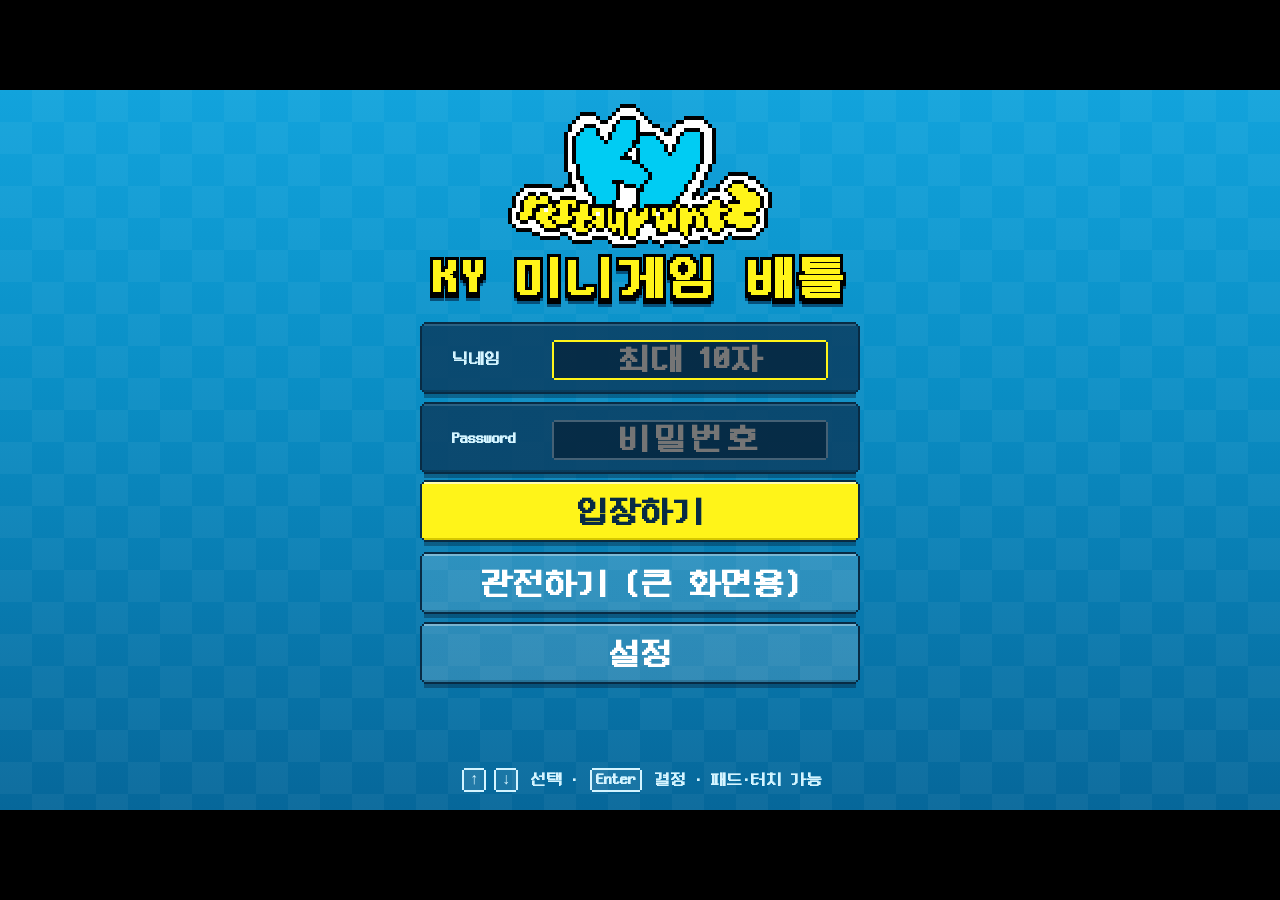
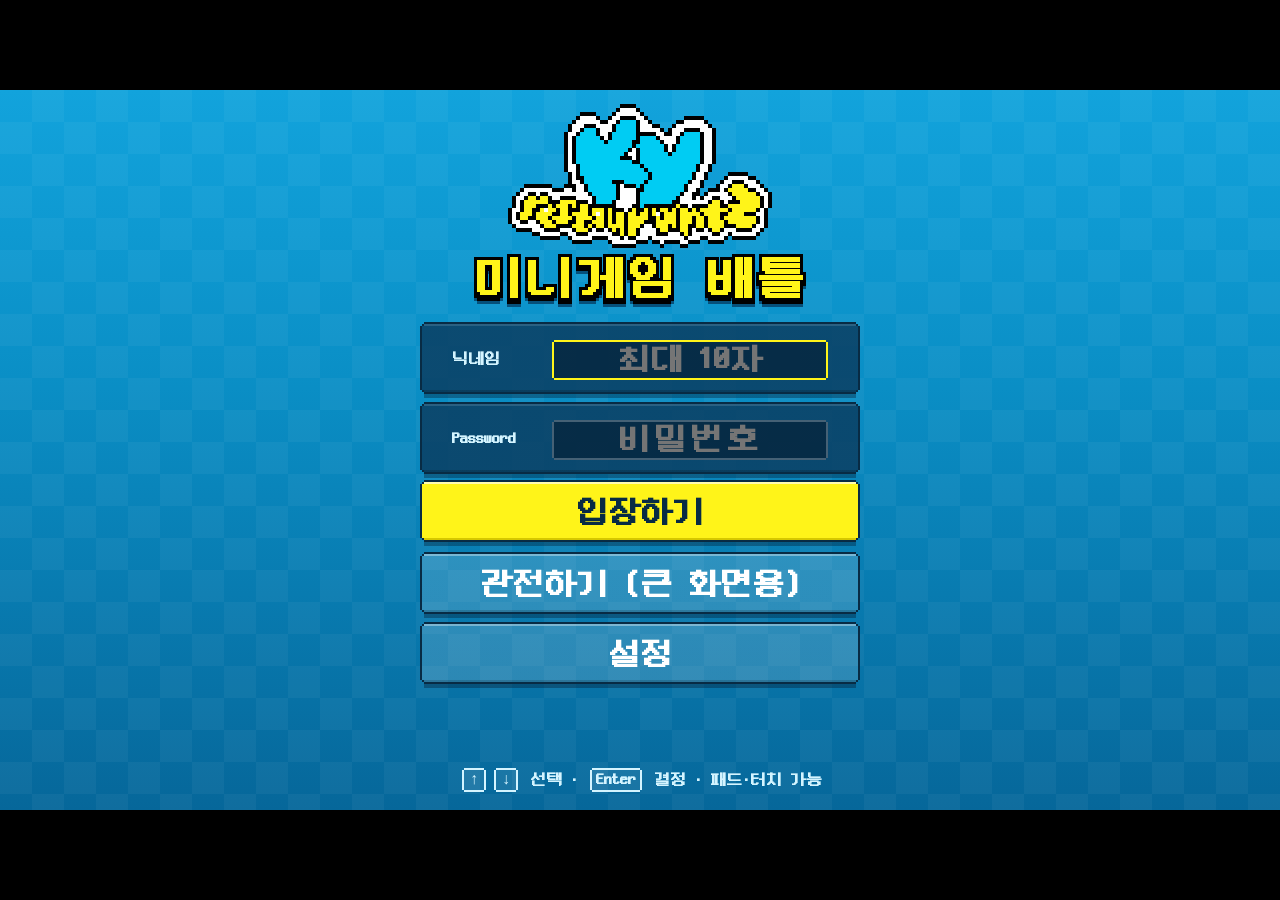
